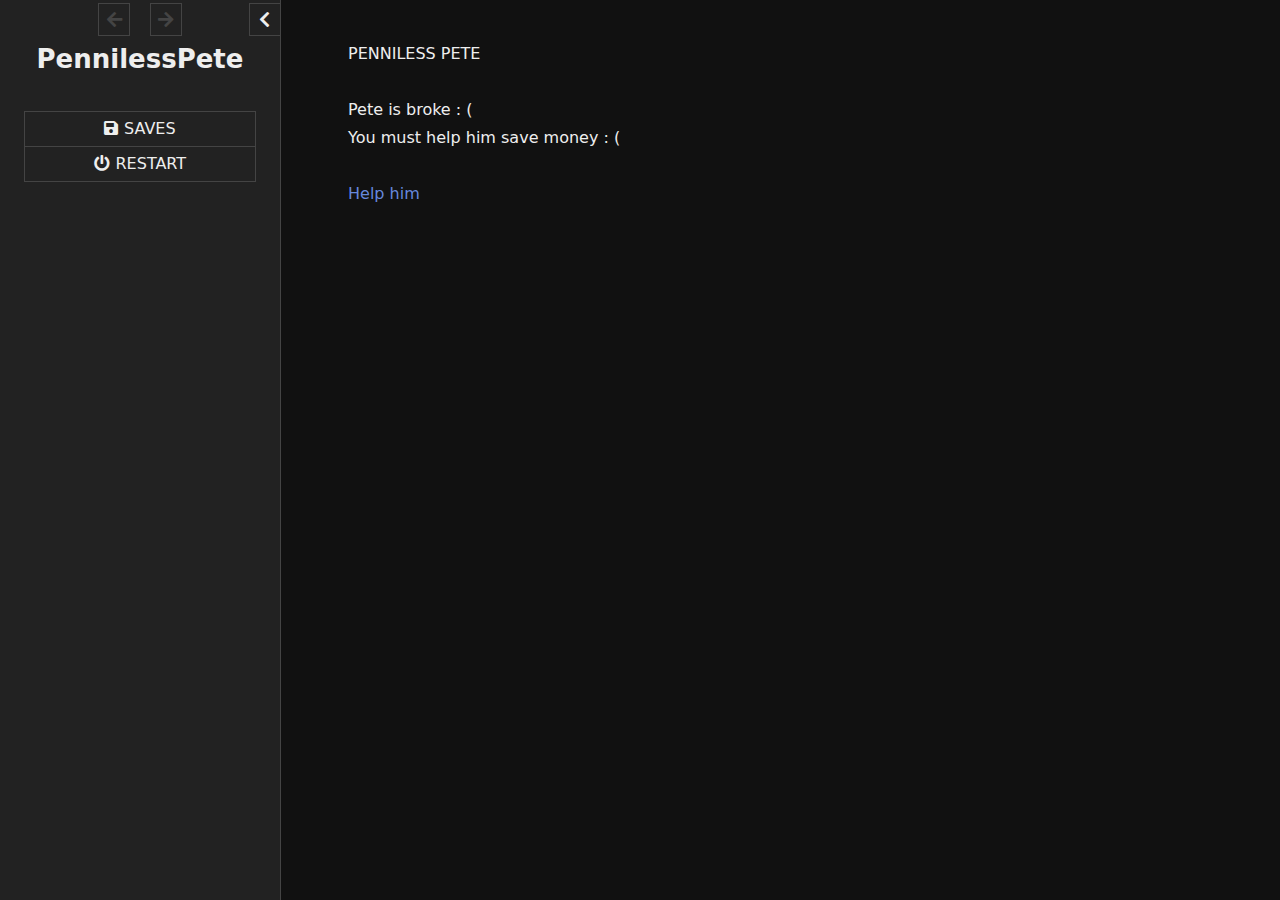
==== export/index.html @ d2a063ba "pete" ====
<!DOCTYPE html>
<html data-init="no-js">
<head>
<meta charset="UTF-8" />
<title>PennilessPete</title>
<meta name="viewport" content="width=device-width,initial-scale=1" />
<meta name="application-name" content="SugarCube" />
<meta name="version" content="2.37.3" />
<!--

SugarCube (v2.37.3): A free (gratis and libre) story format.

Copyright © 2013–2021 Thomas Michael Edwards <thomasmedwards@gmail.com>.
All rights reserved.

Redistribution and use in source and binary forms, with or without
modification, are permitted provided that the following conditions are met:

1. Redistributions of source code must retain the above copyright notice, this
   list of conditions and the following disclaimer.
2. Redistributions in binary form must reproduce the above copyright notice,
   this list of conditions and the following disclaimer in the documentation
   and/or other materials provided with the distribution.

THIS SOFTWARE IS PROVIDED BY THE COPYRIGHT HOLDERS AND CONTRIBUTORS "AS IS" AND
ANY EXPRESS OR IMPLIED WARRANTIES, INCLUDING, BUT NOT LIMITED TO, THE IMPLIED
WARRANTIES OF MERCHANTABILITY AND FITNESS FOR A PARTICULAR PURPOSE ARE
DISCLAIMED. IN NO EVENT SHALL THE COPYRIGHT OWNER OR CONTRIBUTORS BE LIABLE FOR
ANY DIRECT, INDIRECT, INCIDENTAL, SPECIAL, EXEMPLARY, OR CONSEQUENTIAL DAMAGES
(INCLUDING, BUT NOT LIMITED TO, PROCUREMENT OF SUBSTITUTE GOODS OR SERVICES;
LOSS OF USE, DATA, OR PROFITS; OR BUSINESS INTERRUPTION) HOWEVER CAUSED AND
ON ANY THEORY OF LIABILITY, WHETHER IN CONTRACT, STRICT LIABILITY, OR TORT
(INCLUDING NEGLIGENCE OR OTHERWISE) ARISING IN ANY WAY OUT OF THE USE OF THIS
SOFTWARE, EVEN IF ADVISED OF THE POSSIBILITY OF SUCH DAMAGE.

-->
<script id="script-libraries" type="text/javascript">
if(document.head&&document.addEventListener&&document.querySelector&&Object.create&&Object.freeze&&JSON){document.documentElement.setAttribute("data-init", "loading");
/*! @source http://purl.eligrey.com/github/classList.js/blob/1.2.20171210/classList.js */
"document"in self&&("classList"in document.createElement("_")&&(!document.createElementNS||"classList"in document.createElementNS("http://www.w3.org/2000/svg","g"))||!function(t){"use strict";if("Element"in t){var e="classList",n="prototype",i=t.Element[n],s=Object,r=String[n].trim||function(){return this.replace(/^\s+|\s+$/g,"")},o=Array[n].indexOf||function(t){for(var e=0,n=this.length;n>e;e++)if(e in this&&this[e]===t)return e;return-1},c=function(t,e){this.name=t,this.code=DOMException[t],this.message=e},a=function(t,e){if(""===e)throw new c("SYNTAX_ERR","The token must not be empty.");if(/\s/.test(e))throw new c("INVALID_CHARACTER_ERR","The token must not contain space characters.");return o.call(t,e)},l=function(t){for(var e=r.call(t.getAttribute("class")||""),n=e?e.split(/\s+/):[],i=0,s=n.length;s>i;i++)this.push(n[i]);this._updateClassName=function(){t.setAttribute("class",this.toString())}},u=l[n]=[],h=function(){return new l(this)};if(c[n]=Error[n],u.item=function(t){return this[t]||null},u.contains=function(t){return~a(this,t+"")},u.add=function(){var t,e=arguments,n=0,i=e.length,s=!1;do t=e[n]+"",~a(this,t)||(this.push(t),s=!0);while(++n<i);s&&this._updateClassName()},u.remove=function(){var t,e,n=arguments,i=0,s=n.length,r=!1;do for(t=n[i]+"",e=a(this,t);~e;)this.splice(e,1),r=!0,e=a(this,t);while(++i<s);r&&this._updateClassName()},u.toggle=function(t,e){var n=this.contains(t),i=n?e!==!0&&"remove":e!==!1&&"add";return i&&this[i](t),e===!0||e===!1?e:!n},u.replace=function(t,e){var n=a(t+"");~n&&(this.splice(n,1,e),this._updateClassName())},u.toString=function(){return this.join(" ")},s.defineProperty){var f={get:h,enumerable:!0,configurable:!0};try{s.defineProperty(i,e,f)}catch(p){void 0!==p.number&&-2146823252!==p.number||(f.enumerable=!1,s.defineProperty(i,e,f))}}else s[n].__defineGetter__&&i.__defineGetter__(e,h)}}(self),function(){"use strict";var t=document.createElement("_");if(t.classList.add("c1","c2"),!t.classList.contains("c2")){var e=function(t){var e=DOMTokenList.prototype[t];DOMTokenList.prototype[t]=function(t){var n,i=arguments.length;for(n=0;i>n;n++)t=arguments[n],e.call(this,t)}};e("add"),e("remove")}if(t.classList.toggle("c3",!1),t.classList.contains("c3")){var n=DOMTokenList.prototype.toggle;DOMTokenList.prototype.toggle=function(t,e){return 1 in arguments&&!this.contains(t)==!e?e:n.call(this,t)}}"replace"in document.createElement("_").classList||(DOMTokenList.prototype.replace=function(t,e){var n=this.toString().split(" "),i=n.indexOf(t+"");~i&&(n=n.slice(i),this.remove.apply(this,n),this.add(e),this.add.apply(this,n.slice(1)))}),t=null}());
/*!
 * https://github.com/es-shims/es5-shim
 * @license es5-shim Copyright 2009-2020 by contributors, MIT License
 * see https://github.com/es-shims/es5-shim/blob/v4.5.14/LICENSE
 */
(function(t,r){"use strict";if(typeof define==="function"&&define.amd){define(r)}else if(typeof exports==="object"){module.exports=r()}else{t.returnExports=r()}})(this,function(){var t=Array;var r=t.prototype;var e=Object;var n=e.prototype;var i=Function;var a=i.prototype;var o=String;var f=o.prototype;var u=Number;var l=u.prototype;var s=r.slice;var c=r.splice;var v=r.push;var h=r.unshift;var p=r.concat;var y=r.join;var d=a.call;var g=a.apply;var w=Math.max;var b=Math.min;var T=n.toString;var m=typeof Symbol==="function"&&typeof Symbol.toStringTag==="symbol";var D;var S=Function.prototype.toString,x=/^\s*class /,O=function isES6ClassFn(t){try{var r=S.call(t);var e=r.replace(/\/\/.*\n/g,"");var n=e.replace(/\/\*[.\s\S]*\*\//g,"");var i=n.replace(/\n/gm," ").replace(/ {2}/g," ");return x.test(i)}catch(a){return false}},E=function tryFunctionObject(t){try{if(O(t)){return false}S.call(t);return true}catch(r){return false}},j="[object Function]",I="[object GeneratorFunction]",D=function isCallable(t){if(!t){return false}if(typeof t!=="function"&&typeof t!=="object"){return false}if(m){return E(t)}if(O(t)){return false}var r=T.call(t);return r===j||r===I};var M;var U=RegExp.prototype.exec,$=function tryRegexExec(t){try{U.call(t);return true}catch(r){return false}},F="[object RegExp]";M=function isRegex(t){if(typeof t!=="object"){return false}return m?$(t):T.call(t)===F};var N;var C=String.prototype.valueOf,k=function tryStringObject(t){try{C.call(t);return true}catch(r){return false}},A="[object String]";N=function isString(t){if(typeof t==="string"){return true}if(typeof t!=="object"){return false}return m?k(t):T.call(t)===A};var R=e.defineProperty&&function(){try{var t={};e.defineProperty(t,"x",{enumerable:false,value:t});for(var r in t){return false}return t.x===t}catch(n){return false}}();var P=function(t){var r;if(R){r=function(t,r,n,i){if(!i&&r in t){return}e.defineProperty(t,r,{configurable:true,enumerable:false,writable:true,value:n})}}else{r=function(t,r,e,n){if(!n&&r in t){return}t[r]=e}}return function defineProperties(e,n,i){for(var a in n){if(t.call(n,a)){r(e,a,n[a],i)}}}}(n.hasOwnProperty);var J=function isPrimitive(t){var r=typeof t;return t===null||r!=="object"&&r!=="function"};var Y=u.isNaN||function isActualNaN(t){return t!==t};var z={ToInteger:function ToInteger(t){var r=+t;if(Y(r)){r=0}else if(r!==0&&r!==1/0&&r!==-(1/0)){r=(r>0||-1)*Math.floor(Math.abs(r))}return r},ToPrimitive:function ToPrimitive(t){var r,e,n;if(J(t)){return t}e=t.valueOf;if(D(e)){r=e.call(t);if(J(r)){return r}}n=t.toString;if(D(n)){r=n.call(t);if(J(r)){return r}}throw new TypeError},ToObject:function(t){if(t==null){throw new TypeError("can't convert "+t+" to object")}return e(t)},ToUint32:function ToUint32(t){return t>>>0}};var Z=function Empty(){};P(a,{bind:function bind(t){var r=this;if(!D(r)){throw new TypeError("Function.prototype.bind called on incompatible "+r)}var n=s.call(arguments,1);var a;var o=function(){if(this instanceof a){var i=g.call(r,this,p.call(n,s.call(arguments)));if(e(i)===i){return i}return this}else{return g.call(r,t,p.call(n,s.call(arguments)))}};var f=w(0,r.length-n.length);var u=[];for(var l=0;l<f;l++){v.call(u,"$"+l)}a=i("binder","return function ("+y.call(u,",")+"){ return binder.apply(this, arguments); }")(o);if(r.prototype){Z.prototype=r.prototype;a.prototype=new Z;Z.prototype=null}return a}});var G=d.bind(n.hasOwnProperty);var H=d.bind(n.toString);var W=d.bind(s);var B=g.bind(s);if(typeof document==="object"&&document&&document.documentElement){try{W(document.documentElement.childNodes)}catch(X){var L=W;var q=B;W=function arraySliceIE(t){var r=[];var e=t.length;while(e-- >0){r[e]=t[e]}return q(r,L(arguments,1))};B=function arraySliceApplyIE(t,r){return q(W(t),r)}}}var K=d.bind(f.slice);var Q=d.bind(f.split);var V=d.bind(f.indexOf);var _=d.bind(v);var tt=d.bind(n.propertyIsEnumerable);var rt=d.bind(r.sort);var et=t.isArray||function isArray(t){return H(t)==="[object Array]"};var nt=[].unshift(0)!==1;P(r,{unshift:function(){h.apply(this,arguments);return this.length}},nt);P(t,{isArray:et});var it=e("a");var at=it[0]!=="a"||!(0 in it);var ot=function properlyBoxed(t){var r=true;var e=true;var n=false;if(t){try{t.call("foo",function(t,e,n){if(typeof n!=="object"){r=false}});t.call([1],function(){"use strict";e=typeof this==="string"},"x")}catch(i){n=true}}return!!t&&!n&&r&&e};P(r,{forEach:function forEach(t){var r=z.ToObject(this);var e=at&&N(this)?Q(this,""):r;var n=-1;var i=z.ToUint32(e.length);var a;if(arguments.length>1){a=arguments[1]}if(!D(t)){throw new TypeError("Array.prototype.forEach callback must be a function")}while(++n<i){if(n in e){if(typeof a==="undefined"){t(e[n],n,r)}else{t.call(a,e[n],n,r)}}}}},!ot(r.forEach));P(r,{map:function map(r){var e=z.ToObject(this);var n=at&&N(this)?Q(this,""):e;var i=z.ToUint32(n.length);var a=t(i);var o;if(arguments.length>1){o=arguments[1]}if(!D(r)){throw new TypeError("Array.prototype.map callback must be a function")}for(var f=0;f<i;f++){if(f in n){if(typeof o==="undefined"){a[f]=r(n[f],f,e)}else{a[f]=r.call(o,n[f],f,e)}}}return a}},!ot(r.map));P(r,{filter:function filter(t){var r=z.ToObject(this);var e=at&&N(this)?Q(this,""):r;var n=z.ToUint32(e.length);var i=[];var a;var o;if(arguments.length>1){o=arguments[1]}if(!D(t)){throw new TypeError("Array.prototype.filter callback must be a function")}for(var f=0;f<n;f++){if(f in e){a=e[f];if(typeof o==="undefined"?t(a,f,r):t.call(o,a,f,r)){_(i,a)}}}return i}},!ot(r.filter));P(r,{every:function every(t){var r=z.ToObject(this);var e=at&&N(this)?Q(this,""):r;var n=z.ToUint32(e.length);var i;if(arguments.length>1){i=arguments[1]}if(!D(t)){throw new TypeError("Array.prototype.every callback must be a function")}for(var a=0;a<n;a++){if(a in e&&!(typeof i==="undefined"?t(e[a],a,r):t.call(i,e[a],a,r))){return false}}return true}},!ot(r.every));P(r,{some:function some(t){var r=z.ToObject(this);var e=at&&N(this)?Q(this,""):r;var n=z.ToUint32(e.length);var i;if(arguments.length>1){i=arguments[1]}if(!D(t)){throw new TypeError("Array.prototype.some callback must be a function")}for(var a=0;a<n;a++){if(a in e&&(typeof i==="undefined"?t(e[a],a,r):t.call(i,e[a],a,r))){return true}}return false}},!ot(r.some));var ft=false;if(r.reduce){ft=typeof r.reduce.call("es5",function(t,r,e,n){return n})==="object"}P(r,{reduce:function reduce(t){var r=z.ToObject(this);var e=at&&N(this)?Q(this,""):r;var n=z.ToUint32(e.length);if(!D(t)){throw new TypeError("Array.prototype.reduce callback must be a function")}if(n===0&&arguments.length===1){throw new TypeError("reduce of empty array with no initial value")}var i=0;var a;if(arguments.length>=2){a=arguments[1]}else{do{if(i in e){a=e[i++];break}if(++i>=n){throw new TypeError("reduce of empty array with no initial value")}}while(true)}for(;i<n;i++){if(i in e){a=t(a,e[i],i,r)}}return a}},!ft);var ut=false;if(r.reduceRight){ut=typeof r.reduceRight.call("es5",function(t,r,e,n){return n})==="object"}P(r,{reduceRight:function reduceRight(t){var r=z.ToObject(this);var e=at&&N(this)?Q(this,""):r;var n=z.ToUint32(e.length);if(!D(t)){throw new TypeError("Array.prototype.reduceRight callback must be a function")}if(n===0&&arguments.length===1){throw new TypeError("reduceRight of empty array with no initial value")}var i;var a=n-1;if(arguments.length>=2){i=arguments[1]}else{do{if(a in e){i=e[a--];break}if(--a<0){throw new TypeError("reduceRight of empty array with no initial value")}}while(true)}if(a<0){return i}do{if(a in e){i=t(i,e[a],a,r)}}while(a--);return i}},!ut);var lt=r.indexOf&&[0,1].indexOf(1,2)!==-1;P(r,{indexOf:function indexOf(t){var r=at&&N(this)?Q(this,""):z.ToObject(this);var e=z.ToUint32(r.length);if(e===0){return-1}var n=0;if(arguments.length>1){n=z.ToInteger(arguments[1])}n=n>=0?n:w(0,e+n);for(;n<e;n++){if(n in r&&r[n]===t){return n}}return-1}},lt);var st=r.lastIndexOf&&[0,1].lastIndexOf(0,-3)!==-1;P(r,{lastIndexOf:function lastIndexOf(t){var r=at&&N(this)?Q(this,""):z.ToObject(this);var e=z.ToUint32(r.length);if(e===0){return-1}var n=e-1;if(arguments.length>1){n=b(n,z.ToInteger(arguments[1]))}n=n>=0?n:e-Math.abs(n);for(;n>=0;n--){if(n in r&&t===r[n]){return n}}return-1}},st);var ct=function(){var t=[1,2];var r=t.splice();return t.length===2&&et(r)&&r.length===0}();P(r,{splice:function splice(t,r){if(arguments.length===0){return[]}else{return c.apply(this,arguments)}}},!ct);var vt=function(){var t={};r.splice.call(t,0,0,1);return t.length===1}();P(r,{splice:function splice(t,r){if(arguments.length===0){return[]}var e=arguments;this.length=w(z.ToInteger(this.length),0);if(arguments.length>0&&typeof r!=="number"){e=W(arguments);if(e.length<2){_(e,this.length-t)}else{e[1]=z.ToInteger(r)}}return c.apply(this,e)}},!vt);var ht=function(){var r=new t(1e5);r[8]="x";r.splice(1,1);return r.indexOf("x")===7}();var pt=function(){var t=256;var r=[];r[t]="a";r.splice(t+1,0,"b");return r[t]==="a"}();P(r,{splice:function splice(t,r){var e=z.ToObject(this);var n=[];var i=z.ToUint32(e.length);var a=z.ToInteger(t);var f=a<0?w(i+a,0):b(a,i);var u=arguments.length===0?0:arguments.length===1?i-f:b(w(z.ToInteger(r),0),i-f);var l=0;var s;while(l<u){s=o(f+l);if(G(e,s)){n[l]=e[s]}l+=1}var c=W(arguments,2);var v=c.length;var h;if(v<u){l=f;var p=i-u;while(l<p){s=o(l+u);h=o(l+v);if(G(e,s)){e[h]=e[s]}else{delete e[h]}l+=1}l=i;var y=i-u+v;while(l>y){delete e[l-1];l-=1}}else if(v>u){l=i-u;while(l>f){s=o(l+u-1);h=o(l+v-1);if(G(e,s)){e[h]=e[s]}else{delete e[h]}l-=1}}l=f;for(var d=0;d<c.length;++d){e[l]=c[d];l+=1}e.length=i-u+v;return n}},!ht||!pt);var yt=r.join;var dt;try{dt=Array.prototype.join.call("123",",")!=="1,2,3"}catch(X){dt=true}if(dt){P(r,{join:function join(t){var r=typeof t==="undefined"?",":t;return yt.call(N(this)?Q(this,""):this,r)}},dt)}var gt=[1,2].join(undefined)!=="1,2";if(gt){P(r,{join:function join(t){var r=typeof t==="undefined"?",":t;return yt.call(this,r)}},gt)}var wt=function push(t){var r=z.ToObject(this);var e=z.ToUint32(r.length);var n=0;while(n<arguments.length){r[e+n]=arguments[n];n+=1}r.length=e+n;return e+n};var bt=function(){var t={};var r=Array.prototype.push.call(t,undefined);return r!==1||t.length!==1||typeof t[0]!=="undefined"||!G(t,0)}();P(r,{push:function push(t){if(et(this)){return v.apply(this,arguments)}return wt.apply(this,arguments)}},bt);var Tt=function(){var t=[];var r=t.push(undefined);return r!==1||t.length!==1||typeof t[0]!=="undefined"||!G(t,0)}();P(r,{push:wt},Tt);P(r,{slice:function(t,r){var e=N(this)?Q(this,""):this;return B(e,arguments)}},at);var mt=function(){try{[1,2].sort(null)}catch(t){try{[1,2].sort({})}catch(r){return false}}return true}();var Dt=function(){try{[1,2].sort(/a/);return false}catch(t){}return true}();var St=function(){try{[1,2].sort(undefined);return true}catch(t){}return false}();P(r,{sort:function sort(t){if(typeof t==="undefined"){return rt(this)}if(!D(t)){throw new TypeError("Array.prototype.sort callback must be a function")}return rt(this,t)}},mt||!St||!Dt);var xt=!tt({toString:null},"toString");var Ot=tt(function(){},"prototype");var Et=!G("x","0");var jt=function(t){var r=t.constructor;return r&&r.prototype===t};var It={$applicationCache:true,$console:true,$external:true,$frame:true,$frameElement:true,$frames:true,$innerHeight:true,$innerWidth:true,$onmozfullscreenchange:true,$onmozfullscreenerror:true,$outerHeight:true,$outerWidth:true,$pageXOffset:true,$pageYOffset:true,$parent:true,$scrollLeft:true,$scrollTop:true,$scrollX:true,$scrollY:true,$self:true,$webkitIndexedDB:true,$webkitStorageInfo:true,$window:true,$width:true,$height:true,$top:true,$localStorage:true};var Mt=function(){if(typeof window==="undefined"){return false}for(var t in window){try{if(!It["$"+t]&&G(window,t)&&window[t]!==null&&typeof window[t]==="object"){jt(window[t])}}catch(r){return true}}return false}();var Ut=function(t){if(typeof window==="undefined"||!Mt){return jt(t)}try{return jt(t)}catch(r){return false}};var $t=["toString","toLocaleString","valueOf","hasOwnProperty","isPrototypeOf","propertyIsEnumerable","constructor"];var Ft=$t.length;var Nt=function isArguments(t){return H(t)==="[object Arguments]"};var Ct=function isArguments(t){return t!==null&&typeof t==="object"&&typeof t.length==="number"&&t.length>=0&&!et(t)&&D(t.callee)};var kt=Nt(arguments)?Nt:Ct;P(e,{keys:function keys(t){var r=D(t);var e=kt(t);var n=t!==null&&typeof t==="object";var i=n&&N(t);if(!n&&!r&&!e){throw new TypeError("Object.keys called on a non-object")}var a=[];var f=Ot&&r;if(i&&Et||e){for(var u=0;u<t.length;++u){_(a,o(u))}}if(!e){for(var l in t){if(!(f&&l==="prototype")&&G(t,l)){_(a,o(l))}}}if(xt){var s=Ut(t);for(var c=0;c<Ft;c++){var v=$t[c];if(!(s&&v==="constructor")&&G(t,v)){_(a,v)}}}return a}});var At=e.keys&&function(){return e.keys(arguments).length===2}(1,2);var Rt=e.keys&&function(){var t=e.keys(arguments);return arguments.length!==1||t.length!==1||t[0]!==1}(1);var Pt=e.keys;P(e,{keys:function keys(t){if(kt(t)){return Pt(W(t))}else{return Pt(t)}}},!At||Rt);var Jt=new Date(-0xc782b5b342b24).getUTCMonth()!==0;var Yt=new Date(-0x55d318d56a724);var zt=new Date(14496624e5);var Zt=Yt.toUTCString()!=="Mon, 01 Jan -45875 11:59:59 GMT";var Gt;var Ht;var Wt=Yt.getTimezoneOffset();if(Wt<-720){Gt=Yt.toDateString()!=="Tue Jan 02 -45875";Ht=!/^Thu Dec 10 2015 \d\d:\d\d:\d\d GMT[-+]\d\d\d\d(?: |$)/.test(String(zt))}else{Gt=Yt.toDateString()!=="Mon Jan 01 -45875";Ht=!/^Wed Dec 09 2015 \d\d:\d\d:\d\d GMT[-+]\d\d\d\d(?: |$)/.test(String(zt))}var Bt=d.bind(Date.prototype.getFullYear);var Xt=d.bind(Date.prototype.getMonth);var Lt=d.bind(Date.prototype.getDate);var qt=d.bind(Date.prototype.getUTCFullYear);var Kt=d.bind(Date.prototype.getUTCMonth);var Qt=d.bind(Date.prototype.getUTCDate);var Vt=d.bind(Date.prototype.getUTCDay);var _t=d.bind(Date.prototype.getUTCHours);var tr=d.bind(Date.prototype.getUTCMinutes);var rr=d.bind(Date.prototype.getUTCSeconds);var er=d.bind(Date.prototype.getUTCMilliseconds);var nr=["Sun","Mon","Tue","Wed","Thu","Fri","Sat"];var ir=["Jan","Feb","Mar","Apr","May","Jun","Jul","Aug","Sep","Oct","Nov","Dec"];var ar=function daysInMonth(t,r){return Lt(new Date(r,t,0))};P(Date.prototype,{getFullYear:function getFullYear(){if(!this||!(this instanceof Date)){throw new TypeError("this is not a Date object.")}var t=Bt(this);if(t<0&&Xt(this)>11){return t+1}return t},getMonth:function getMonth(){if(!this||!(this instanceof Date)){throw new TypeError("this is not a Date object.")}var t=Bt(this);var r=Xt(this);if(t<0&&r>11){return 0}return r},getDate:function getDate(){if(!this||!(this instanceof Date)){throw new TypeError("this is not a Date object.")}var t=Bt(this);var r=Xt(this);var e=Lt(this);if(t<0&&r>11){if(r===12){return e}var n=ar(0,t+1);return n-e+1}return e},getUTCFullYear:function getUTCFullYear(){if(!this||!(this instanceof Date)){throw new TypeError("this is not a Date object.")}var t=qt(this);if(t<0&&Kt(this)>11){return t+1}return t},getUTCMonth:function getUTCMonth(){if(!this||!(this instanceof Date)){throw new TypeError("this is not a Date object.")}var t=qt(this);var r=Kt(this);if(t<0&&r>11){return 0}return r},getUTCDate:function getUTCDate(){if(!this||!(this instanceof Date)){throw new TypeError("this is not a Date object.")}var t=qt(this);var r=Kt(this);var e=Qt(this);if(t<0&&r>11){if(r===12){return e}var n=ar(0,t+1);return n-e+1}return e}},Jt);P(Date.prototype,{toUTCString:function toUTCString(){if(!this||!(this instanceof Date)){throw new TypeError("this is not a Date object.")}var t=Vt(this);var r=Qt(this);var e=Kt(this);var n=qt(this);var i=_t(this);var a=tr(this);var o=rr(this);return nr[t]+", "+(r<10?"0"+r:r)+" "+ir[e]+" "+n+" "+(i<10?"0"+i:i)+":"+(a<10?"0"+a:a)+":"+(o<10?"0"+o:o)+" GMT"}},Jt||Zt);P(Date.prototype,{toDateString:function toDateString(){if(!this||!(this instanceof Date)){throw new TypeError("this is not a Date object.")}var t=this.getDay();var r=this.getDate();var e=this.getMonth();var n=this.getFullYear();return nr[t]+" "+ir[e]+" "+(r<10?"0"+r:r)+" "+n}},Jt||Gt);if(Jt||Ht){Date.prototype.toString=function toString(){if(!this||!(this instanceof Date)){throw new TypeError("this is not a Date object.")}var t=this.getDay();var r=this.getDate();var e=this.getMonth();var n=this.getFullYear();var i=this.getHours();var a=this.getMinutes();var o=this.getSeconds();var f=this.getTimezoneOffset();var u=Math.floor(Math.abs(f)/60);var l=Math.floor(Math.abs(f)%60);return nr[t]+" "+ir[e]+" "+(r<10?"0"+r:r)+" "+n+" "+(i<10?"0"+i:i)+":"+(a<10?"0"+a:a)+":"+(o<10?"0"+o:o)+" GMT"+(f>0?"-":"+")+(u<10?"0"+u:u)+(l<10?"0"+l:l)};if(R){e.defineProperty(Date.prototype,"toString",{configurable:true,enumerable:false,writable:true})}}var or=-621987552e5;var fr="-000001";var ur=Date.prototype.toISOString&&new Date(or).toISOString().indexOf(fr)===-1;var lr=Date.prototype.toISOString&&new Date(-1).toISOString()!=="1969-12-31T23:59:59.999Z";var sr=d.bind(Date.prototype.getTime);P(Date.prototype,{toISOString:function toISOString(){if(!isFinite(this)||!isFinite(sr(this))){throw new RangeError("Date.prototype.toISOString called on non-finite value.")}var t=qt(this);var r=Kt(this);t+=Math.floor(r/12);r=(r%12+12)%12;var e=[r+1,Qt(this),_t(this),tr(this),rr(this)];t=(t<0?"-":t>9999?"+":"")+K("00000"+Math.abs(t),0<=t&&t<=9999?-4:-6);for(var n=0;n<e.length;++n){e[n]=K("00"+e[n],-2)}return t+"-"+W(e,0,2).join("-")+"T"+W(e,2).join(":")+"."+K("000"+er(this),-3)+"Z"}},ur||lr);var cr=function(){try{return Date.prototype.toJSON&&new Date(NaN).toJSON()===null&&new Date(or).toJSON().indexOf(fr)!==-1&&Date.prototype.toJSON.call({toISOString:function(){return true}})}catch(t){return false}}();if(!cr){Date.prototype.toJSON=function toJSON(t){var r=e(this);var n=z.ToPrimitive(r);if(typeof n==="number"&&!isFinite(n)){return null}var i=r.toISOString;if(!D(i)){throw new TypeError("toISOString property is not callable")}return i.call(r)}}var vr=Date.parse("+033658-09-27T01:46:40.000Z")===1e15;var hr=!isNaN(Date.parse("2012-04-04T24:00:00.500Z"))||!isNaN(Date.parse("2012-11-31T23:59:59.000Z"))||!isNaN(Date.parse("2012-12-31T23:59:60.000Z"));var pr=isNaN(Date.parse("2000-01-01T00:00:00.000Z"));if(pr||hr||!vr){var yr=Math.pow(2,31)-1;var dr=Y(new Date(1970,0,1,0,0,0,yr+1).getTime());Date=function(t){var r=function Date(e,n,i,a,f,u,l){var s=arguments.length;var c;if(this instanceof t){var v=u;var h=l;if(dr&&s>=7&&l>yr){var p=Math.floor(l/yr)*yr;var y=Math.floor(p/1e3);v+=y;h-=y*1e3}c=s===1&&o(e)===e?new t(r.parse(e)):s>=7?new t(e,n,i,a,f,v,h):s>=6?new t(e,n,i,a,f,v):s>=5?new t(e,n,i,a,f):s>=4?new t(e,n,i,a):s>=3?new t(e,n,i):s>=2?new t(e,n):s>=1?new t(e instanceof t?+e:e):new t}else{c=t.apply(this,arguments)}if(!J(c)){P(c,{constructor:r},true)}return c};var e=new RegExp("^"+"(\\d{4}|[+-]\\d{6})"+"(?:-(\\d{2})"+"(?:-(\\d{2})"+"(?:"+"T(\\d{2})"+":(\\d{2})"+"(?:"+":(\\d{2})"+"(?:(\\.\\d{1,}))?"+")?"+"("+"Z|"+"(?:"+"([-+])"+"(\\d{2})"+":(\\d{2})"+")"+")?)?)?)?"+"$");var n=[0,31,59,90,120,151,181,212,243,273,304,334,365];var i=function dayFromMonth(t,r){var e=r>1?1:0;return n[r]+Math.floor((t-1969+e)/4)-Math.floor((t-1901+e)/100)+Math.floor((t-1601+e)/400)+365*(t-1970)};var a=function toUTC(r){var e=0;var n=r;if(dr&&n>yr){var i=Math.floor(n/yr)*yr;var a=Math.floor(i/1e3);e+=a;n-=a*1e3}return u(new t(1970,0,1,0,0,e,n))};for(var f in t){if(G(t,f)){r[f]=t[f]}}P(r,{now:t.now,UTC:t.UTC},true);r.prototype=t.prototype;P(r.prototype,{constructor:r},true);var l=function parse(r){var n=e.exec(r);if(n){var o=u(n[1]),f=u(n[2]||1)-1,l=u(n[3]||1)-1,s=u(n[4]||0),c=u(n[5]||0),v=u(n[6]||0),h=Math.floor(u(n[7]||0)*1e3),p=Boolean(n[4]&&!n[8]),y=n[9]==="-"?1:-1,d=u(n[10]||0),g=u(n[11]||0),w;var b=c>0||v>0||h>0;if(s<(b?24:25)&&c<60&&v<60&&h<1e3&&f>-1&&f<12&&d<24&&g<60&&l>-1&&l<i(o,f+1)-i(o,f)){w=((i(o,f)+l)*24+s+d*y)*60;w=((w+c+g*y)*60+v)*1e3+h;if(p){w=a(w)}if(-864e13<=w&&w<=864e13){return w}}return NaN}return t.parse.apply(this,arguments)};P(r,{parse:l});return r}(Date)}if(!Date.now){Date.now=function now(){return(new Date).getTime()}}var gr=l.toFixed&&(8e-5.toFixed(3)!=="0.000"||.9.toFixed(0)!=="1"||1.255.toFixed(2)!=="1.25"||(1000000000000000128).toFixed(0)!=="1000000000000000128");var wr={base:1e7,size:6,data:[0,0,0,0,0,0],multiply:function multiply(t,r){var e=-1;var n=r;while(++e<wr.size){n+=t*wr.data[e];wr.data[e]=n%wr.base;n=Math.floor(n/wr.base)}},divide:function divide(t){var r=wr.size;var e=0;while(--r>=0){e+=wr.data[r];wr.data[r]=Math.floor(e/t);e=e%t*wr.base}},numToString:function numToString(){var t=wr.size;var r="";while(--t>=0){if(r!==""||t===0||wr.data[t]!==0){var e=o(wr.data[t]);if(r===""){r=e}else{r+=K("0000000",0,7-e.length)+e}}}return r},pow:function pow(t,r,e){return r===0?e:r%2===1?pow(t,r-1,e*t):pow(t*t,r/2,e)},log:function log(t){var r=0;var e=t;while(e>=4096){r+=12;e/=4096}while(e>=2){r+=1;e/=2}return r}};var br=function toFixed(t){var r,e,n,i,a,f,l,s;r=u(t);r=Y(r)?0:Math.floor(r);if(r<0||r>20){throw new RangeError("Number.toFixed called with invalid number of decimals")}e=u(this);if(Y(e)){return"NaN"}if(e<=-1e21||e>=1e21){return o(e)}n="";if(e<0){n="-";e=-e}i="0";if(e>1e-21){a=wr.log(e*wr.pow(2,69,1))-69;f=a<0?e*wr.pow(2,-a,1):e/wr.pow(2,a,1);f*=4503599627370496;a=52-a;if(a>0){wr.multiply(0,f);l=r;while(l>=7){wr.multiply(1e7,0);l-=7}wr.multiply(wr.pow(10,l,1),0);l=a-1;while(l>=23){wr.divide(1<<23);l-=23}wr.divide(1<<l);wr.multiply(1,1);wr.divide(2);i=wr.numToString()}else{wr.multiply(0,f);wr.multiply(1<<-a,0);i=wr.numToString()+K("0.00000000000000000000",2,2+r)}}if(r>0){s=i.length;if(s<=r){i=n+K("0.0000000000000000000",0,r-s+2)+i}else{i=n+K(i,0,s-r)+"."+K(i,s-r)}}else{i=n+i}return i};P(l,{toFixed:br},gr);var Tr=function(){try{return 1..toPrecision(undefined)==="1"}catch(t){return true}}();var mr=l.toPrecision;P(l,{toPrecision:function toPrecision(t){return typeof t==="undefined"?mr.call(this):mr.call(this,t)}},Tr);if("ab".split(/(?:ab)*/).length!==2||".".split(/(.?)(.?)/).length!==4||"tesst".split(/(s)*/)[1]==="t"||"test".split(/(?:)/,-1).length!==4||"".split(/.?/).length||".".split(/()()/).length>1){(function(){var t=typeof/()??/.exec("")[1]==="undefined";var r=Math.pow(2,32)-1;f.split=function(e,n){var i=String(this);if(typeof e==="undefined"&&n===0){return[]}if(!M(e)){return Q(this,e,n)}var a=[];var o=(e.ignoreCase?"i":"")+(e.multiline?"m":"")+(e.unicode?"u":"")+(e.sticky?"y":""),f=0,u,l,s,c;var h=new RegExp(e.source,o+"g");if(!t){u=new RegExp("^"+h.source+"$(?!\\s)",o)}var p=typeof n==="undefined"?r:z.ToUint32(n);l=h.exec(i);while(l){s=l.index+l[0].length;if(s>f){_(a,K(i,f,l.index));if(!t&&l.length>1){l[0].replace(u,function(){for(var t=1;t<arguments.length-2;t++){if(typeof arguments[t]==="undefined"){l[t]=void 0}}})}if(l.length>1&&l.index<i.length){v.apply(a,W(l,1))}c=l[0].length;f=s;if(a.length>=p){break}}if(h.lastIndex===l.index){h.lastIndex++}l=h.exec(i)}if(f===i.length){if(c||!h.test("")){_(a,"")}}else{_(a,K(i,f))}return a.length>p?W(a,0,p):a}})()}else if("0".split(void 0,0).length){f.split=function split(t,r){if(typeof t==="undefined"&&r===0){return[]}return Q(this,t,r)}}var Dr=f.replace;var Sr=function(){var t=[];"x".replace(/x(.)?/g,function(r,e){_(t,e)});return t.length===1&&typeof t[0]==="undefined"}();if(!Sr){f.replace=function replace(t,r){var e=D(r);var n=M(t)&&/\)[*?]/.test(t.source);if(!e||!n){return Dr.call(this,t,r)}else{var i=function(e){var n=arguments.length;var i=t.lastIndex;t.lastIndex=0;var a=t.exec(e)||[];t.lastIndex=i;_(a,arguments[n-2],arguments[n-1]);return r.apply(this,a)};return Dr.call(this,t,i)}}}var xr=f.substr;var Or="".substr&&"0b".substr(-1)!=="b";P(f,{substr:function substr(t,r){var e=t;if(t<0){e=w(this.length+t,0)}return xr.call(this,e,r)}},Or);var Er="\t\n\x0B\f\r \xa0\u1680\u2000\u2001\u2002\u2003"+"\u2004\u2005\u2006\u2007\u2008\u2009\u200a\u202f\u205f\u3000\u2028"+"\u2029\ufeff";var jr="\u200b";var Ir="["+Er+"]";var Mr=new RegExp("^"+Ir+Ir+"*");var Ur=new RegExp(Ir+Ir+"*$");var $r=f.trim&&(Er.trim()||!jr.trim());P(f,{trim:function trim(){if(typeof this==="undefined"||this===null){throw new TypeError("can't convert "+this+" to object")}return o(this).replace(Mr,"").replace(Ur,"")}},$r);var Fr=d.bind(String.prototype.trim);var Nr=f.lastIndexOf&&"abc\u3042\u3044".lastIndexOf("\u3042\u3044",2)!==-1;P(f,{lastIndexOf:function lastIndexOf(t){if(typeof this==="undefined"||this===null){throw new TypeError("can't convert "+this+" to object")}var r=o(this);var e=o(t);var n=arguments.length>1?u(arguments[1]):NaN;var i=Y(n)?Infinity:z.ToInteger(n);var a=b(w(i,0),r.length);var f=e.length;var l=a+f;while(l>0){l=w(0,l-f);var s=V(K(r,l,a+f),e);if(s!==-1){return l+s}}return-1}},Nr);var Cr=f.lastIndexOf;P(f,{lastIndexOf:function lastIndexOf(t){return Cr.apply(this,arguments)}},f.lastIndexOf.length!==1);if(parseInt(Er+"08")!==8||parseInt(Er+"0x16")!==22){parseInt=function(t){var r=/^[-+]?0[xX]/;return function parseInt(e,n){if(typeof e==="symbol"){""+e}var i=Fr(String(e));var a=u(n)||(r.test(i)?16:10);return t(i,a)}}(parseInt)}if(1/parseFloat("-0")!==-Infinity){parseFloat=function(t){return function parseFloat(r){var e=Fr(String(r));var n=t(e);return n===0&&K(e,0,1)==="-"?-0:n}}(parseFloat)}if(String(new RangeError("test"))!=="RangeError: test"){var kr=function toString(){if(typeof this==="undefined"||this===null){throw new TypeError("can't convert "+this+" to object")}var t=this.name;if(typeof t==="undefined"){t="Error"}else if(typeof t!=="string"){t=o(t)}var r=this.message;if(typeof r==="undefined"){r=""}else if(typeof r!=="string"){r=o(r)}if(!t){return r}if(!r){return t}return t+": "+r};Error.prototype.toString=kr}if(R){var Ar=function(t,r){if(tt(t,r)){var e=Object.getOwnPropertyDescriptor(t,r);if(e.configurable){e.enumerable=false;Object.defineProperty(t,r,e)}}};Ar(Error.prototype,"message");if(Error.prototype.message!==""){Error.prototype.message=""}Ar(Error.prototype,"name")}if(String(/a/gim)!=="/a/gim"){var Rr=function toString(){var t="/"+this.source+"/";if(this.global){t+="g"}if(this.ignoreCase){t+="i"}if(this.multiline){t+="m"}return t};RegExp.prototype.toString=Rr}});
/*!
 * https://github.com/paulmillr/es6-shim
 * @license es6-shim Copyright 2013-2016 by Paul Miller (http://paulmillr.com)
 *   and contributors,  MIT License
 * es6-shim: v0.35.4
 * see https://github.com/paulmillr/es6-shim/blob/0.35.4/LICENSE
 * Details and documentation:
 * https://github.com/paulmillr/es6-shim/
 */
(function(e,t){if(typeof define==="function"&&define.amd){define(t)}else if(typeof exports==="object"){module.exports=t()}else{e.returnExports=t()}})(this,function(){"use strict";var e=Function.call.bind(Function.apply);var t=Function.call.bind(Function.call);var r=Array.isArray;var n=Object.keys;var o=function notThunker(t){return function notThunk(){return!e(t,this,arguments)}};var i=function(e){try{e();return false}catch(t){return true}};var a=function valueOrFalseIfThrows(e){try{return e()}catch(t){return false}};var u=o(i);var f=function(){return!i(function(){return Object.defineProperty({},"x",{get:function(){}})})};var s=!!Object.defineProperty&&f();var c=function foo(){}.name==="foo";var l=Function.call.bind(Array.prototype.forEach);var p=Function.call.bind(Array.prototype.reduce);var v=Function.call.bind(Array.prototype.filter);var y=Function.call.bind(Array.prototype.some);var h=function(e,t,r,n){if(!n&&t in e){return}if(s){Object.defineProperty(e,t,{configurable:true,enumerable:false,writable:true,value:r})}else{e[t]=r}};var b=function(e,t,r){l(n(t),function(n){var o=t[n];h(e,n,o,!!r)})};var g=Function.call.bind(Object.prototype.toString);var d=typeof/abc/==="function"?function IsCallableSlow(e){return typeof e==="function"&&g(e)==="[object Function]"}:function IsCallableFast(e){return typeof e==="function"};var m={getter:function(e,t,r){if(!s){throw new TypeError("getters require true ES5 support")}Object.defineProperty(e,t,{configurable:true,enumerable:false,get:r})},proxy:function(e,t,r){if(!s){throw new TypeError("getters require true ES5 support")}var n=Object.getOwnPropertyDescriptor(e,t);Object.defineProperty(r,t,{configurable:n.configurable,enumerable:n.enumerable,get:function getKey(){return e[t]},set:function setKey(r){e[t]=r}})},redefine:function(e,t,r){if(s){var n=Object.getOwnPropertyDescriptor(e,t);n.value=r;Object.defineProperty(e,t,n)}else{e[t]=r}},defineByDescriptor:function(e,t,r){if(s){Object.defineProperty(e,t,r)}else if("value"in r){e[t]=r.value}},preserveToString:function(e,t){if(t&&d(t.toString)){h(e,"toString",t.toString.bind(t),true)}}};var O=Object.create||function(e,t){var r=function Prototype(){};r.prototype=e;var o=new r;if(typeof t!=="undefined"){n(t).forEach(function(e){m.defineByDescriptor(o,e,t[e])})}return o};var w=function(e,t){if(!Object.setPrototypeOf){return false}return a(function(){var r=function Subclass(t){var r=new e(t);Object.setPrototypeOf(r,Subclass.prototype);return r};Object.setPrototypeOf(r,e);r.prototype=O(e.prototype,{constructor:{value:r}});return t(r)})};var j=function(){if(typeof self!=="undefined"){return self}if(typeof window!=="undefined"){return window}if(typeof global!=="undefined"){return global}throw new Error("unable to locate global object")};var S=j();var T=S.isFinite;var I=Function.call.bind(String.prototype.indexOf);var E=Function.apply.bind(Array.prototype.indexOf);var P=Function.call.bind(Array.prototype.concat);var C=Function.call.bind(String.prototype.slice);var M=Function.call.bind(Array.prototype.push);var x=Function.apply.bind(Array.prototype.push);var N=Function.call.bind(Array.prototype.shift);var A=Math.max;var R=Math.min;var _=Math.floor;var k=Math.abs;var L=Math.exp;var F=Math.log;var D=Math.sqrt;var z=Function.call.bind(Object.prototype.hasOwnProperty);var q;var W=function(){};var G=S.Map;var H=G&&G.prototype["delete"];var V=G&&G.prototype.get;var B=G&&G.prototype.has;var U=G&&G.prototype.set;var $=S.Symbol||{};var J=$.species||"@@species";var X=Number.isNaN||function isNaN(e){return e!==e};var K=Number.isFinite||function isFinite(e){return typeof e==="number"&&T(e)};var Z=d(Math.sign)?Math.sign:function sign(e){var t=Number(e);if(t===0){return t}if(X(t)){return t}return t<0?-1:1};var Y=function log1p(e){var t=Number(e);if(t<-1||X(t)){return NaN}if(t===0||t===Infinity){return t}if(t===-1){return-Infinity}return 1+t-1===0?t:t*(F(1+t)/(1+t-1))};var Q=function isArguments(e){return g(e)==="[object Arguments]"};var ee=function isArguments(e){return e!==null&&typeof e==="object"&&typeof e.length==="number"&&e.length>=0&&g(e)!=="[object Array]"&&g(e.callee)==="[object Function]"};var te=Q(arguments)?Q:ee;var re={primitive:function(e){return e===null||typeof e!=="function"&&typeof e!=="object"},string:function(e){return g(e)==="[object String]"},regex:function(e){return g(e)==="[object RegExp]"},symbol:function(e){return typeof S.Symbol==="function"&&typeof e==="symbol"}};var ne=function overrideNative(e,t,r){var n=e[t];h(e,t,r,true);m.preserveToString(e[t],n)};var oe=typeof $==="function"&&typeof $["for"]==="function"&&re.symbol($());var ie=re.symbol($.iterator)?$.iterator:"_es6-shim iterator_";if(S.Set&&typeof(new S.Set)["@@iterator"]==="function"){ie="@@iterator"}if(!S.Reflect){h(S,"Reflect",{},true)}var ae=S.Reflect;var ue=String;var fe=typeof document==="undefined"||!document?null:document.all;var se=fe==null?function isNullOrUndefined(e){return e==null}:function isNullOrUndefinedAndNotDocumentAll(e){return e==null&&e!==fe};var ce={Call:function Call(t,r){var n=arguments.length>2?arguments[2]:[];if(!ce.IsCallable(t)){throw new TypeError(t+" is not a function")}return e(t,r,n)},RequireObjectCoercible:function(e,t){if(se(e)){throw new TypeError(t||"Cannot call method on "+e)}return e},TypeIsObject:function(e){if(e===void 0||e===null||e===true||e===false){return false}return typeof e==="function"||typeof e==="object"||e===fe},ToObject:function(e,t){return Object(ce.RequireObjectCoercible(e,t))},IsCallable:d,IsConstructor:function(e){return ce.IsCallable(e)},ToInt32:function(e){return ce.ToNumber(e)>>0},ToUint32:function(e){return ce.ToNumber(e)>>>0},ToNumber:function(e){if(g(e)==="[object Symbol]"){throw new TypeError("Cannot convert a Symbol value to a number")}return+e},ToInteger:function(e){var t=ce.ToNumber(e);if(X(t)){return 0}if(t===0||!K(t)){return t}return(t>0?1:-1)*_(k(t))},ToLength:function(e){var t=ce.ToInteger(e);if(t<=0){return 0}if(t>Number.MAX_SAFE_INTEGER){return Number.MAX_SAFE_INTEGER}return t},SameValue:function(e,t){if(e===t){if(e===0){return 1/e===1/t}return true}return X(e)&&X(t)},SameValueZero:function(e,t){return e===t||X(e)&&X(t)},IsIterable:function(e){return ce.TypeIsObject(e)&&(typeof e[ie]!=="undefined"||te(e))},GetIterator:function(e){if(te(e)){return new q(e,"value")}var t=ce.GetMethod(e,ie);if(!ce.IsCallable(t)){throw new TypeError("value is not an iterable")}var r=ce.Call(t,e);if(!ce.TypeIsObject(r)){throw new TypeError("bad iterator")}return r},GetMethod:function(e,t){var r=ce.ToObject(e)[t];if(se(r)){return void 0}if(!ce.IsCallable(r)){throw new TypeError("Method not callable: "+t)}return r},IteratorComplete:function(e){return!!e.done},IteratorClose:function(e,t){var r=ce.GetMethod(e,"return");if(r===void 0){return}var n,o;try{n=ce.Call(r,e)}catch(i){o=i}if(t){return}if(o){throw o}if(!ce.TypeIsObject(n)){throw new TypeError("Iterator's return method returned a non-object.")}},IteratorNext:function(e){var t=arguments.length>1?e.next(arguments[1]):e.next();if(!ce.TypeIsObject(t)){throw new TypeError("bad iterator")}return t},IteratorStep:function(e){var t=ce.IteratorNext(e);var r=ce.IteratorComplete(t);return r?false:t},Construct:function(e,t,r,n){var o=typeof r==="undefined"?e:r;if(!n&&ae.construct){return ae.construct(e,t,o)}var i=o.prototype;if(!ce.TypeIsObject(i)){i=Object.prototype}var a=O(i);var u=ce.Call(e,a,t);return ce.TypeIsObject(u)?u:a},SpeciesConstructor:function(e,t){var r=e.constructor;if(r===void 0){return t}if(!ce.TypeIsObject(r)){throw new TypeError("Bad constructor")}var n=r[J];if(se(n)){return t}if(!ce.IsConstructor(n)){throw new TypeError("Bad @@species")}return n},CreateHTML:function(e,t,r,n){var o=ce.ToString(e);var i="<"+t;if(r!==""){var a=ce.ToString(n);var u=a.replace(/"/g,"&quot;");i+=" "+r+'="'+u+'"'}var f=i+">";var s=f+o;return s+"</"+t+">"},IsRegExp:function IsRegExp(e){if(!ce.TypeIsObject(e)){return false}var t=e[$.match];if(typeof t!=="undefined"){return!!t}return re.regex(e)},ToString:function ToString(e){return ue(e)}};if(s&&oe){var le=function defineWellKnownSymbol(e){if(re.symbol($[e])){return $[e]}var t=$["for"]("Symbol."+e);Object.defineProperty($,e,{configurable:false,enumerable:false,writable:false,value:t});return t};if(!re.symbol($.search)){var pe=le("search");var ve=String.prototype.search;h(RegExp.prototype,pe,function search(e){return ce.Call(ve,e,[this])});var ye=function search(e){var t=ce.RequireObjectCoercible(this);if(!se(e)){var r=ce.GetMethod(e,pe);if(typeof r!=="undefined"){return ce.Call(r,e,[t])}}return ce.Call(ve,t,[ce.ToString(e)])};ne(String.prototype,"search",ye)}if(!re.symbol($.replace)){var he=le("replace");var be=String.prototype.replace;h(RegExp.prototype,he,function replace(e,t){return ce.Call(be,e,[this,t])});var ge=function replace(e,t){var r=ce.RequireObjectCoercible(this);if(!se(e)){var n=ce.GetMethod(e,he);if(typeof n!=="undefined"){return ce.Call(n,e,[r,t])}}return ce.Call(be,r,[ce.ToString(e),t])};ne(String.prototype,"replace",ge)}if(!re.symbol($.split)){var de=le("split");var me=String.prototype.split;h(RegExp.prototype,de,function split(e,t){return ce.Call(me,e,[this,t])});var Oe=function split(e,t){var r=ce.RequireObjectCoercible(this);if(!se(e)){var n=ce.GetMethod(e,de);if(typeof n!=="undefined"){return ce.Call(n,e,[r,t])}}return ce.Call(me,r,[ce.ToString(e),t])};ne(String.prototype,"split",Oe)}var we=re.symbol($.match);var je=we&&function(){var e={};e[$.match]=function(){return 42};return"a".match(e)!==42}();if(!we||je){var Se=le("match");var Te=String.prototype.match;h(RegExp.prototype,Se,function match(e){return ce.Call(Te,e,[this])});var Ie=function match(e){var t=ce.RequireObjectCoercible(this);if(!se(e)){var r=ce.GetMethod(e,Se);if(typeof r!=="undefined"){return ce.Call(r,e,[t])}}return ce.Call(Te,t,[ce.ToString(e)])};ne(String.prototype,"match",Ie)}}var Ee=function wrapConstructor(e,t,r){m.preserveToString(t,e);if(Object.setPrototypeOf){Object.setPrototypeOf(e,t)}if(s){l(Object.getOwnPropertyNames(e),function(n){if(n in W||r[n]){return}m.proxy(e,n,t)})}else{l(Object.keys(e),function(n){if(n in W||r[n]){return}t[n]=e[n]})}t.prototype=e.prototype;m.redefine(e.prototype,"constructor",t)};var Pe=function(){return this};var Ce=function(e){if(s&&!z(e,J)){m.getter(e,J,Pe)}};var Me=function(e,t){var r=t||function iterator(){return this};h(e,ie,r);if(!e[ie]&&re.symbol(ie)){e[ie]=r}};var xe=function createDataProperty(e,t,r){if(s){Object.defineProperty(e,t,{configurable:true,enumerable:true,writable:true,value:r})}else{e[t]=r}};var Ne=function createDataPropertyOrThrow(e,t,r){xe(e,t,r);if(!ce.SameValue(e[t],r)){throw new TypeError("property is nonconfigurable")}};var Ae=function(e,t,r,n){if(!ce.TypeIsObject(e)){throw new TypeError("Constructor requires `new`: "+t.name)}var o=t.prototype;if(!ce.TypeIsObject(o)){o=r}var i=O(o);for(var a in n){if(z(n,a)){var u=n[a];h(i,a,u,true)}}return i};if(String.fromCodePoint&&String.fromCodePoint.length!==1){var Re=String.fromCodePoint;ne(String,"fromCodePoint",function fromCodePoint(e){return ce.Call(Re,this,arguments)})}var _e={fromCodePoint:function fromCodePoint(e){var t=[];var r;for(var n=0,o=arguments.length;n<o;n++){r=Number(arguments[n]);if(!ce.SameValue(r,ce.ToInteger(r))||r<0||r>1114111){throw new RangeError("Invalid code point "+r)}if(r<65536){M(t,String.fromCharCode(r))}else{r-=65536;M(t,String.fromCharCode((r>>10)+55296));M(t,String.fromCharCode(r%1024+56320))}}return t.join("")},raw:function raw(e){var t=ce.ToObject(e,"bad callSite");var r=ce.ToObject(t.raw,"bad raw value");var n=r.length;var o=ce.ToLength(n);if(o<=0){return""}var i=[];var a=0;var u,f,s,c;while(a<o){u=ce.ToString(a);s=ce.ToString(r[u]);M(i,s);if(a+1>=o){break}f=a+1<arguments.length?arguments[a+1]:"";c=ce.ToString(f);M(i,c);a+=1}return i.join("")}};if(String.raw&&String.raw({raw:{0:"x",1:"y",length:2}})!=="xy"){ne(String,"raw",_e.raw)}b(String,_e);var ke=function repeat(e,t){if(t<1){return""}if(t%2){return repeat(e,t-1)+e}var r=repeat(e,t/2);return r+r};var Le=Infinity;var Fe={repeat:function repeat(e){var t=ce.ToString(ce.RequireObjectCoercible(this));var r=ce.ToInteger(e);if(r<0||r>=Le){throw new RangeError("repeat count must be less than infinity and not overflow maximum string size")}return ke(t,r)},startsWith:function startsWith(e){var t=ce.ToString(ce.RequireObjectCoercible(this));if(ce.IsRegExp(e)){throw new TypeError('Cannot call method "startsWith" with a regex')}var r=ce.ToString(e);var n;if(arguments.length>1){n=arguments[1]}var o=A(ce.ToInteger(n),0);return C(t,o,o+r.length)===r},endsWith:function endsWith(e){var t=ce.ToString(ce.RequireObjectCoercible(this));if(ce.IsRegExp(e)){throw new TypeError('Cannot call method "endsWith" with a regex')}var r=ce.ToString(e);var n=t.length;var o;if(arguments.length>1){o=arguments[1]}var i=typeof o==="undefined"?n:ce.ToInteger(o);var a=R(A(i,0),n);return C(t,a-r.length,a)===r},includes:function includes(e){if(ce.IsRegExp(e)){throw new TypeError('"includes" does not accept a RegExp')}var t=ce.ToString(e);var r;if(arguments.length>1){r=arguments[1]}return I(this,t,r)!==-1},codePointAt:function codePointAt(e){var t=ce.ToString(ce.RequireObjectCoercible(this));var r=ce.ToInteger(e);var n=t.length;if(r>=0&&r<n){var o=t.charCodeAt(r);var i=r+1===n;if(o<55296||o>56319||i){return o}var a=t.charCodeAt(r+1);if(a<56320||a>57343){return o}return(o-55296)*1024+(a-56320)+65536}}};if(String.prototype.includes&&"a".includes("a",Infinity)!==false){ne(String.prototype,"includes",Fe.includes)}if(String.prototype.startsWith&&String.prototype.endsWith){var De=i(function(){return"/a/".startsWith(/a/)});var ze=a(function(){return"abc".startsWith("a",Infinity)===false});if(!De||!ze){ne(String.prototype,"startsWith",Fe.startsWith);ne(String.prototype,"endsWith",Fe.endsWith)}}if(oe){var qe=a(function(){var e=/a/;e[$.match]=false;return"/a/".startsWith(e)});if(!qe){ne(String.prototype,"startsWith",Fe.startsWith)}var We=a(function(){var e=/a/;e[$.match]=false;return"/a/".endsWith(e)});if(!We){ne(String.prototype,"endsWith",Fe.endsWith)}var Ge=a(function(){var e=/a/;e[$.match]=false;return"/a/".includes(e)});if(!Ge){ne(String.prototype,"includes",Fe.includes)}}b(String.prototype,Fe);var He=["\t\n\x0B\f\r \xa0\u1680\u180e\u2000\u2001\u2002\u2003","\u2004\u2005\u2006\u2007\u2008\u2009\u200a\u202f\u205f\u3000\u2028","\u2029\ufeff"].join("");var Ve=new RegExp("(^["+He+"]+)|(["+He+"]+$)","g");var Be=function trim(){return ce.ToString(ce.RequireObjectCoercible(this)).replace(Ve,"")};var Ue=["\x85","\u200b","\ufffe"].join("");var $e=new RegExp("["+Ue+"]","g");var Je=/^[-+]0x[0-9a-f]+$/i;var Xe=Ue.trim().length!==Ue.length;h(String.prototype,"trim",Be,Xe);var Ke=function(e){return{value:e,done:arguments.length===0}};var Ze=function(e){ce.RequireObjectCoercible(e);this._s=ce.ToString(e);this._i=0};Ze.prototype.next=function(){var e=this._s;var t=this._i;if(typeof e==="undefined"||t>=e.length){this._s=void 0;return Ke()}var r=e.charCodeAt(t);var n,o;if(r<55296||r>56319||t+1===e.length){o=1}else{n=e.charCodeAt(t+1);o=n<56320||n>57343?1:2}this._i=t+o;return Ke(e.substr(t,o))};Me(Ze.prototype);Me(String.prototype,function(){return new Ze(this)});var Ye={from:function from(e){var r=this;var n;if(arguments.length>1){n=arguments[1]}var o,i;if(typeof n==="undefined"){o=false}else{if(!ce.IsCallable(n)){throw new TypeError("Array.from: when provided, the second argument must be a function")}if(arguments.length>2){i=arguments[2]}o=true}var a=typeof(te(e)||ce.GetMethod(e,ie))!=="undefined";var u,f,s;if(a){f=ce.IsConstructor(r)?Object(new r):[];var c=ce.GetIterator(e);var l,p;s=0;while(true){l=ce.IteratorStep(c);if(l===false){break}p=l.value;try{if(o){p=typeof i==="undefined"?n(p,s):t(n,i,p,s)}f[s]=p}catch(v){ce.IteratorClose(c,true);throw v}s+=1}u=s}else{var y=ce.ToObject(e);u=ce.ToLength(y.length);f=ce.IsConstructor(r)?Object(new r(u)):new Array(u);var h;for(s=0;s<u;++s){h=y[s];if(o){h=typeof i==="undefined"?n(h,s):t(n,i,h,s)}Ne(f,s,h)}}f.length=u;return f},of:function of(){var e=arguments.length;var t=this;var n=r(t)||!ce.IsCallable(t)?new Array(e):ce.Construct(t,[e]);for(var o=0;o<e;++o){Ne(n,o,arguments[o])}n.length=e;return n}};b(Array,Ye);Ce(Array);q=function(e,t){this.i=0;this.array=e;this.kind=t};b(q.prototype,{next:function(){var e=this.i;var t=this.array;if(!(this instanceof q)){throw new TypeError("Not an ArrayIterator")}if(typeof t!=="undefined"){var r=ce.ToLength(t.length);for(;e<r;e++){var n=this.kind;var o;if(n==="key"){o=e}else if(n==="value"){o=t[e]}else if(n==="entry"){o=[e,t[e]]}this.i=e+1;return Ke(o)}}this.array=void 0;return Ke()}});Me(q.prototype);var Qe=Array.of===Ye.of||function(){var e=function Foo(e){this.length=e};e.prototype=[];var t=Array.of.apply(e,[1,2]);return t instanceof e&&t.length===2}();if(!Qe){ne(Array,"of",Ye.of)}var et={copyWithin:function copyWithin(e,t){var r=ce.ToObject(this);var n=ce.ToLength(r.length);var o=ce.ToInteger(e);var i=ce.ToInteger(t);var a=o<0?A(n+o,0):R(o,n);var u=i<0?A(n+i,0):R(i,n);var f;if(arguments.length>2){f=arguments[2]}var s=typeof f==="undefined"?n:ce.ToInteger(f);var c=s<0?A(n+s,0):R(s,n);var l=R(c-u,n-a);var p=1;if(u<a&&a<u+l){p=-1;u+=l-1;a+=l-1}while(l>0){if(u in r){r[a]=r[u]}else{delete r[a]}u+=p;a+=p;l-=1}return r},fill:function fill(e){var t;if(arguments.length>1){t=arguments[1]}var r;if(arguments.length>2){r=arguments[2]}var n=ce.ToObject(this);var o=ce.ToLength(n.length);t=ce.ToInteger(typeof t==="undefined"?0:t);r=ce.ToInteger(typeof r==="undefined"?o:r);var i=t<0?A(o+t,0):R(t,o);var a=r<0?o+r:r;for(var u=i;u<o&&u<a;++u){n[u]=e}return n},find:function find(e){var r=ce.ToObject(this);var n=ce.ToLength(r.length);if(!ce.IsCallable(e)){throw new TypeError("Array#find: predicate must be a function")}var o=arguments.length>1?arguments[1]:null;for(var i=0,a;i<n;i++){a=r[i];if(o){if(t(e,o,a,i,r)){return a}}else if(e(a,i,r)){return a}}},findIndex:function findIndex(e){var r=ce.ToObject(this);var n=ce.ToLength(r.length);if(!ce.IsCallable(e)){throw new TypeError("Array#findIndex: predicate must be a function")}var o=arguments.length>1?arguments[1]:null;for(var i=0;i<n;i++){if(o){if(t(e,o,r[i],i,r)){return i}}else if(e(r[i],i,r)){return i}}return-1},keys:function keys(){return new q(this,"key")},values:function values(){return new q(this,"value")},entries:function entries(){return new q(this,"entry")}};if(Array.prototype.keys&&!ce.IsCallable([1].keys().next)){delete Array.prototype.keys}if(Array.prototype.entries&&!ce.IsCallable([1].entries().next)){delete Array.prototype.entries}if(Array.prototype.keys&&Array.prototype.entries&&!Array.prototype.values&&Array.prototype[ie]){b(Array.prototype,{values:Array.prototype[ie]});if(re.symbol($.unscopables)){Array.prototype[$.unscopables].values=true}}if(c&&Array.prototype.values&&Array.prototype.values.name!=="values"){var tt=Array.prototype.values;ne(Array.prototype,"values",function values(){return ce.Call(tt,this,arguments)});h(Array.prototype,ie,Array.prototype.values,true)}b(Array.prototype,et);if(1/[true].indexOf(true,-0)<0){h(Array.prototype,"indexOf",function indexOf(e){var t=E(this,arguments);if(t===0&&1/t<0){return 0}return t},true)}Me(Array.prototype,function(){return this.values()});if(Object.getPrototypeOf){Me(Object.getPrototypeOf([].values()))}var rt=function(){return a(function(){return Array.from({length:-1}).length===0})}();var nt=function(){var e=Array.from([0].entries());return e.length===1&&r(e[0])&&e[0][0]===0&&e[0][1]===0}();if(!rt||!nt){ne(Array,"from",Ye.from)}var ot=function(){return a(function(){return Array.from([0],void 0)})}();if(!ot){var it=Array.from;ne(Array,"from",function from(e){if(arguments.length>1&&typeof arguments[1]!=="undefined"){return ce.Call(it,this,arguments)}else{return t(it,this,e)}})}var at=-(Math.pow(2,32)-1);var ut=function(e,r){var n={length:at};n[r?(n.length>>>0)-1:0]=true;return a(function(){t(e,n,function(){throw new RangeError("should not reach here")},[]);return true})};if(!ut(Array.prototype.forEach)){var ft=Array.prototype.forEach;ne(Array.prototype,"forEach",function forEach(e){return ce.Call(ft,this.length>=0?this:[],arguments)},true)}if(!ut(Array.prototype.map)){var st=Array.prototype.map;ne(Array.prototype,"map",function map(e){return ce.Call(st,this.length>=0?this:[],arguments)},true)}if(!ut(Array.prototype.filter)){var ct=Array.prototype.filter;ne(Array.prototype,"filter",function filter(e){return ce.Call(ct,this.length>=0?this:[],arguments)},true)}if(!ut(Array.prototype.some)){var lt=Array.prototype.some;ne(Array.prototype,"some",function some(e){return ce.Call(lt,this.length>=0?this:[],arguments)},true)}if(!ut(Array.prototype.every)){var pt=Array.prototype.every;ne(Array.prototype,"every",function every(e){return ce.Call(pt,this.length>=0?this:[],arguments)},true)}if(!ut(Array.prototype.reduce)){var vt=Array.prototype.reduce;ne(Array.prototype,"reduce",function reduce(e){return ce.Call(vt,this.length>=0?this:[],arguments)},true)}if(!ut(Array.prototype.reduceRight,true)){var yt=Array.prototype.reduceRight;ne(Array.prototype,"reduceRight",function reduceRight(e){return ce.Call(yt,this.length>=0?this:[],arguments)},true)}var ht=Number("0o10")!==8;var bt=Number("0b10")!==2;var gt=y(Ue,function(e){return Number(e+0+e)===0});if(ht||bt||gt){var dt=Number;var mt=/^0b[01]+$/i;var Ot=/^0o[0-7]+$/i;var wt=mt.test.bind(mt);var jt=Ot.test.bind(Ot);var St=function(e){var t;if(typeof e.valueOf==="function"){t=e.valueOf();if(re.primitive(t)){return t}}if(typeof e.toString==="function"){t=e.toString();if(re.primitive(t)){return t}}throw new TypeError("No default value")};var Tt=$e.test.bind($e);var It=Je.test.bind(Je);var Et=function(){var e=function Number(t){var r;if(arguments.length>0){r=re.primitive(t)?t:St(t,"number")}else{r=0}if(typeof r==="string"){r=ce.Call(Be,r);if(wt(r)){r=parseInt(C(r,2),2)}else if(jt(r)){r=parseInt(C(r,2),8)}else if(Tt(r)||It(r)){r=NaN}}var n=this;var o=a(function(){dt.prototype.valueOf.call(n);return true});if(n instanceof e&&!o){return new dt(r)}return dt(r)};return e}();Ee(dt,Et,{});b(Et,{NaN:dt.NaN,MAX_VALUE:dt.MAX_VALUE,MIN_VALUE:dt.MIN_VALUE,NEGATIVE_INFINITY:dt.NEGATIVE_INFINITY,POSITIVE_INFINITY:dt.POSITIVE_INFINITY});Number=Et;m.redefine(S,"Number",Et)}var Pt=Math.pow(2,53)-1;b(Number,{MAX_SAFE_INTEGER:Pt,MIN_SAFE_INTEGER:-Pt,EPSILON:2.220446049250313e-16,parseInt:S.parseInt,parseFloat:S.parseFloat,isFinite:K,isInteger:function isInteger(e){return K(e)&&ce.ToInteger(e)===e},isSafeInteger:function isSafeInteger(e){return Number.isInteger(e)&&k(e)<=Number.MAX_SAFE_INTEGER},isNaN:X});h(Number,"parseInt",S.parseInt,Number.parseInt!==S.parseInt);if([,1].find(function(){return true})===1){ne(Array.prototype,"find",et.find)}if([,1].findIndex(function(){return true})!==0){ne(Array.prototype,"findIndex",et.findIndex)}var Ct=Function.bind.call(Function.bind,Object.prototype.propertyIsEnumerable);var Mt=function ensureEnumerable(e,t){if(s&&Ct(e,t)){Object.defineProperty(e,t,{enumerable:false})}};var xt=function sliceArgs(){var e=Number(this);var t=arguments.length;var r=t-e;var n=new Array(r<0?0:r);for(var o=e;o<t;++o){n[o-e]=arguments[o]}return n};var Nt=function assignTo(e){return function assignToSource(t,r){t[r]=e[r];return t}};var At=function(e,t){var r=n(Object(t));var o;if(ce.IsCallable(Object.getOwnPropertySymbols)){o=v(Object.getOwnPropertySymbols(Object(t)),Ct(t))}return p(P(r,o||[]),Nt(t),e)};var Rt={assign:function(e,t){var r=ce.ToObject(e,"Cannot convert undefined or null to object");return p(ce.Call(xt,1,arguments),At,r)},is:function is(e,t){return ce.SameValue(e,t)}};var _t=Object.assign&&Object.preventExtensions&&function(){var e=Object.preventExtensions({1:2});try{Object.assign(e,"xy")}catch(t){return e[1]==="y"}}();if(_t){ne(Object,"assign",Rt.assign)}b(Object,Rt);if(s){var kt={setPrototypeOf:function(e,r){var n;var o=function(e,t){if(!ce.TypeIsObject(e)){throw new TypeError("cannot set prototype on a non-object")}if(!(t===null||ce.TypeIsObject(t))){throw new TypeError("can only set prototype to an object or null"+t)}};var i=function(e,r){o(e,r);t(n,e,r);return e};try{n=e.getOwnPropertyDescriptor(e.prototype,r).set;t(n,{},null)}catch(a){if(e.prototype!=={}[r]){return}n=function(e){this[r]=e};i.polyfill=i(i({},null),e.prototype)instanceof e}return i}(Object,"__proto__")};b(Object,kt)}if(Object.setPrototypeOf&&Object.getPrototypeOf&&Object.getPrototypeOf(Object.setPrototypeOf({},null))!==null&&Object.getPrototypeOf(Object.create(null))===null){(function(){var e=Object.create(null);var t=Object.getPrototypeOf;var r=Object.setPrototypeOf;Object.getPrototypeOf=function(r){var n=t(r);return n===e?null:n};Object.setPrototypeOf=function(t,n){var o=n===null?e:n;return r(t,o)};Object.setPrototypeOf.polyfill=false})()}var Lt=!i(function(){return Object.keys("foo")});if(!Lt){var Ft=Object.keys;ne(Object,"keys",function keys(e){return Ft(ce.ToObject(e))});n=Object.keys}var Dt=i(function(){return Object.keys(/a/g)});if(Dt){var zt=Object.keys;ne(Object,"keys",function keys(e){if(re.regex(e)){var t=[];for(var r in e){if(z(e,r)){M(t,r)}}return t}return zt(e)});n=Object.keys}if(Object.getOwnPropertyNames){var qt=!i(function(){return Object.getOwnPropertyNames("foo")});if(!qt){var Wt=typeof window==="object"?Object.getOwnPropertyNames(window):[];var Gt=Object.getOwnPropertyNames;ne(Object,"getOwnPropertyNames",function getOwnPropertyNames(e){var t=ce.ToObject(e);if(g(t)==="[object Window]"){try{return Gt(t)}catch(r){return P([],Wt)}}return Gt(t)})}}if(Object.getOwnPropertyDescriptor){var Ht=!i(function(){return Object.getOwnPropertyDescriptor("foo","bar")});if(!Ht){var Vt=Object.getOwnPropertyDescriptor;ne(Object,"getOwnPropertyDescriptor",function getOwnPropertyDescriptor(e,t){return Vt(ce.ToObject(e),t)})}}if(Object.seal){var Bt=!i(function(){return Object.seal("foo")});if(!Bt){var Ut=Object.seal;ne(Object,"seal",function seal(e){if(!ce.TypeIsObject(e)){return e}return Ut(e)})}}if(Object.isSealed){var $t=!i(function(){return Object.isSealed("foo")});if(!$t){var Jt=Object.isSealed;ne(Object,"isSealed",function isSealed(e){if(!ce.TypeIsObject(e)){return true}return Jt(e)})}}if(Object.freeze){var Xt=!i(function(){return Object.freeze("foo")});if(!Xt){var Kt=Object.freeze;ne(Object,"freeze",function freeze(e){if(!ce.TypeIsObject(e)){return e}return Kt(e)})}}if(Object.isFrozen){var Zt=!i(function(){return Object.isFrozen("foo")});if(!Zt){var Yt=Object.isFrozen;ne(Object,"isFrozen",function isFrozen(e){if(!ce.TypeIsObject(e)){return true}return Yt(e)})}}if(Object.preventExtensions){var Qt=!i(function(){return Object.preventExtensions("foo")});if(!Qt){var er=Object.preventExtensions;ne(Object,"preventExtensions",function preventExtensions(e){if(!ce.TypeIsObject(e)){return e}return er(e)})}}if(Object.isExtensible){var tr=!i(function(){return Object.isExtensible("foo")});if(!tr){var rr=Object.isExtensible;ne(Object,"isExtensible",function isExtensible(e){if(!ce.TypeIsObject(e)){return false}return rr(e)})}}if(Object.getPrototypeOf){var nr=!i(function(){return Object.getPrototypeOf("foo")});if(!nr){var or=Object.getPrototypeOf;ne(Object,"getPrototypeOf",function getPrototypeOf(e){return or(ce.ToObject(e))})}}var ir=s&&function(){var e=Object.getOwnPropertyDescriptor(RegExp.prototype,"flags");return e&&ce.IsCallable(e.get)}();if(s&&!ir){var ar=function flags(){if(!ce.TypeIsObject(this)){throw new TypeError("Method called on incompatible type: must be an object.")}var e="";if(this.global){e+="g"}if(this.ignoreCase){e+="i"}if(this.multiline){e+="m"}if(this.unicode){e+="u"}if(this.sticky){e+="y"}return e};m.getter(RegExp.prototype,"flags",ar)}var ur=s&&a(function(){return String(new RegExp(/a/g,"i"))==="/a/i"});var fr=oe&&s&&function(){var e=/./;e[$.match]=false;return RegExp(e)===e}();var sr=a(function(){return RegExp.prototype.toString.call({source:"abc"})==="/abc/"});var cr=sr&&a(function(){return RegExp.prototype.toString.call({source:"a",flags:"b"})==="/a/b"});if(!sr||!cr){var lr=RegExp.prototype.toString;h(RegExp.prototype,"toString",function toString(){var e=ce.RequireObjectCoercible(this);if(re.regex(e)){return t(lr,e)}var r=ue(e.source);var n=ue(e.flags);return"/"+r+"/"+n},true);m.preserveToString(RegExp.prototype.toString,lr)}if(s&&(!ur||fr)){var pr=Object.getOwnPropertyDescriptor(RegExp.prototype,"flags").get;var vr=Object.getOwnPropertyDescriptor(RegExp.prototype,"source")||{};var yr=function(){return this.source};var hr=ce.IsCallable(vr.get)?vr.get:yr;var br=RegExp;var gr=function(){return function RegExp(e,t){var r=ce.IsRegExp(e);var n=this instanceof RegExp;if(!n&&r&&typeof t==="undefined"&&e.constructor===RegExp){return e}var o=e;var i=t;if(re.regex(e)){o=ce.Call(hr,e);i=typeof t==="undefined"?ce.Call(pr,e):t;return new RegExp(o,i)}else if(r){o=e.source;i=typeof t==="undefined"?e.flags:t}return new br(e,t)}}();Ee(br,gr,{$input:true});RegExp=gr;m.redefine(S,"RegExp",gr)}if(s){var dr={input:"$_",lastMatch:"$&",lastParen:"$+",leftContext:"$`",rightContext:"$'"};l(n(dr),function(e){if(e in RegExp&&!(dr[e]in RegExp)){m.getter(RegExp,dr[e],function get(){return RegExp[e]})}})}Ce(RegExp);var mr=1/Number.EPSILON;var Or=function roundTiesToEven(e){return e+mr-mr};var wr=Math.pow(2,-23);var jr=Math.pow(2,127)*(2-wr);var Sr=Math.pow(2,-126);var Tr=Math.E;var Ir=Math.LOG2E;var Er=Math.LOG10E;var Pr=Number.prototype.clz;delete Number.prototype.clz;var Cr={acosh:function acosh(e){var t=Number(e);if(X(t)||e<1){return NaN}if(t===1){return 0}if(t===Infinity){return t}var r=1/(t*t);if(t<2){return Y(t-1+D(1-r)*t)}var n=t/2;return Y(n+D(1-r)*n-1)+1/Ir},asinh:function asinh(e){var t=Number(e);if(t===0||!T(t)){return t}var r=k(t);var n=r*r;var o=Z(t);if(r<1){return o*Y(r+n/(D(n+1)+1))}return o*(Y(r/2+D(1+1/n)*r/2-1)+1/Ir)},atanh:function atanh(e){var t=Number(e);if(t===0){return t}if(t===-1){return-Infinity}if(t===1){return Infinity}if(X(t)||t<-1||t>1){return NaN}var r=k(t);return Z(t)*Y(2*r/(1-r))/2},cbrt:function cbrt(e){var t=Number(e);if(t===0){return t}var r=t<0;var n;if(r){t=-t}if(t===Infinity){n=Infinity}else{n=L(F(t)/3);n=(t/(n*n)+2*n)/3}return r?-n:n},clz32:function clz32(e){var t=Number(e);var r=ce.ToUint32(t);if(r===0){return 32}return Pr?ce.Call(Pr,r):31-_(F(r+.5)*Ir)},cosh:function cosh(e){var t=Number(e);if(t===0){return 1}if(X(t)){return NaN}if(!T(t)){return Infinity}var r=L(k(t)-1);return(r+1/(r*Tr*Tr))*(Tr/2)},expm1:function expm1(e){var t=Number(e);if(t===-Infinity){return-1}if(!T(t)||t===0){return t}if(k(t)>.5){return L(t)-1}var r=t;var n=0;var o=1;while(n+r!==n){n+=r;o+=1;r*=t/o}return n},hypot:function hypot(e,t){var r=0;var n=0;for(var o=0;o<arguments.length;++o){var i=k(Number(arguments[o]));if(n<i){r*=n/i*(n/i);r+=1;n=i}else{r+=i>0?i/n*(i/n):i}}return n===Infinity?Infinity:n*D(r)},log2:function log2(e){return F(e)*Ir},log10:function log10(e){return F(e)*Er},log1p:Y,sign:Z,sinh:function sinh(e){var t=Number(e);if(!T(t)||t===0){return t}var r=k(t);if(r<1){var n=Math.expm1(r);return Z(t)*n*(1+1/(n+1))/2}var o=L(r-1);return Z(t)*(o-1/(o*Tr*Tr))*(Tr/2)},tanh:function tanh(e){var t=Number(e);if(X(t)||t===0){return t}if(t>=20){return 1}if(t<=-20){return-1}return(Math.expm1(t)-Math.expm1(-t))/(L(t)+L(-t))},trunc:function trunc(e){var t=Number(e);return t<0?-_(-t):_(t)},imul:function imul(e,t){var r=ce.ToUint32(e);var n=ce.ToUint32(t);var o=r>>>16&65535;var i=r&65535;var a=n>>>16&65535;var u=n&65535;return i*u+(o*u+i*a<<16>>>0)|0},fround:function fround(e){var t=Number(e);if(t===0||t===Infinity||t===-Infinity||X(t)){return t}var r=Z(t);var n=k(t);if(n<Sr){return r*Or(n/Sr/wr)*Sr*wr}var o=(1+wr/Number.EPSILON)*n;var i=o-(o-n);if(i>jr||X(i)){return r*Infinity}return r*i}};var Mr=function withinULPDistance(e,t,r){return k(1-e/t)/Number.EPSILON<(r||8)};b(Math,Cr);h(Math,"sinh",Cr.sinh,Math.sinh(710)===Infinity);h(Math,"cosh",Cr.cosh,Math.cosh(710)===Infinity);h(Math,"log1p",Cr.log1p,Math.log1p(-1e-17)!==-1e-17);h(Math,"asinh",Cr.asinh,Math.asinh(-1e7)!==-Math.asinh(1e7));h(Math,"asinh",Cr.asinh,Math.asinh(1e300)===Infinity);h(Math,"atanh",Cr.atanh,Math.atanh(1e-300)===0);h(Math,"tanh",Cr.tanh,Math.tanh(-2e-17)!==-2e-17);
h(Math,"acosh",Cr.acosh,Math.acosh(Number.MAX_VALUE)===Infinity);h(Math,"acosh",Cr.acosh,!Mr(Math.acosh(1+Number.EPSILON),Math.sqrt(2*Number.EPSILON)));h(Math,"cbrt",Cr.cbrt,!Mr(Math.cbrt(1e-300),1e-100));h(Math,"sinh",Cr.sinh,Math.sinh(-2e-17)!==-2e-17);var xr=Math.expm1(10);h(Math,"expm1",Cr.expm1,xr>22025.465794806718||xr<22025.465794806718);var Nr=Math.round;var Ar=Math.round(.5-Number.EPSILON/4)===0&&Math.round(-.5+Number.EPSILON/3.99)===1;var Rr=mr+1;var _r=2*mr-1;var kr=[Rr,_r].every(function(e){return Math.round(e)===e});h(Math,"round",function round(e){var t=_(e);var r=t===-1?-0:t+1;return e-t<.5?t:r},!Ar||!kr);m.preserveToString(Math.round,Nr);var Lr=Math.imul;if(Math.imul(4294967295,5)!==-5){Math.imul=Cr.imul;m.preserveToString(Math.imul,Lr)}if(Math.imul.length!==2){ne(Math,"imul",function imul(e,t){return ce.Call(Lr,Math,arguments)})}var Fr=function(){var e=S.setTimeout;if(typeof e!=="function"&&typeof e!=="object"){return}ce.IsPromise=function(e){if(!ce.TypeIsObject(e)){return false}if(typeof e._promise==="undefined"){return false}return true};var r=function(e){if(!ce.IsConstructor(e)){throw new TypeError("Bad promise constructor")}var t=this;var r=function(e,r){if(t.resolve!==void 0||t.reject!==void 0){throw new TypeError("Bad Promise implementation!")}t.resolve=e;t.reject=r};t.resolve=void 0;t.reject=void 0;t.promise=new e(r);if(!(ce.IsCallable(t.resolve)&&ce.IsCallable(t.reject))){throw new TypeError("Bad promise constructor")}};var n;if(typeof window!=="undefined"&&ce.IsCallable(window.postMessage)){n=function(){var e=[];var t="zero-timeout-message";var r=function(r){M(e,r);window.postMessage(t,"*")};var n=function(r){if(r.source===window&&r.data===t){r.stopPropagation();if(e.length===0){return}var n=N(e);n()}};window.addEventListener("message",n,true);return r}}var o=function(){var e=S.Promise;var t=e&&e.resolve&&e.resolve();return t&&function(e){return t.then(e)}};var i=ce.IsCallable(S.setImmediate)?S.setImmediate:typeof process==="object"&&process.nextTick?process.nextTick:o()||(ce.IsCallable(n)?n():function(t){e(t,0)});var a=function(e){return e};var u=function(e){throw e};var f=0;var s=1;var c=2;var l=0;var p=1;var v=2;var y={};var h=function(e,t,r){i(function(){g(e,t,r)})};var g=function(e,t,r){var n,o;if(t===y){return e(r)}try{n=e(r);o=t.resolve}catch(i){n=i;o=t.reject}o(n)};var d=function(e,t){var r=e._promise;var n=r.reactionLength;if(n>0){h(r.fulfillReactionHandler0,r.reactionCapability0,t);r.fulfillReactionHandler0=void 0;r.rejectReactions0=void 0;r.reactionCapability0=void 0;if(n>1){for(var o=1,i=0;o<n;o++,i+=3){h(r[i+l],r[i+v],t);e[i+l]=void 0;e[i+p]=void 0;e[i+v]=void 0}}}r.result=t;r.state=s;r.reactionLength=0};var m=function(e,t){var r=e._promise;var n=r.reactionLength;if(n>0){h(r.rejectReactionHandler0,r.reactionCapability0,t);r.fulfillReactionHandler0=void 0;r.rejectReactions0=void 0;r.reactionCapability0=void 0;if(n>1){for(var o=1,i=0;o<n;o++,i+=3){h(r[i+p],r[i+v],t);e[i+l]=void 0;e[i+p]=void 0;e[i+v]=void 0}}}r.result=t;r.state=c;r.reactionLength=0};var O=function(e){var t=false;var r=function(r){var n;if(t){return}t=true;if(r===e){return m(e,new TypeError("Self resolution"))}if(!ce.TypeIsObject(r)){return d(e,r)}try{n=r.then}catch(o){return m(e,o)}if(!ce.IsCallable(n)){return d(e,r)}i(function(){j(e,r,n)})};var n=function(r){if(t){return}t=true;return m(e,r)};return{resolve:r,reject:n}};var w=function(e,r,n,o){if(e===I){t(e,r,n,o,y)}else{t(e,r,n,o)}};var j=function(e,t,r){var n=O(e);var o=n.resolve;var i=n.reject;try{w(r,t,o,i)}catch(a){i(a)}};var T,I;var E=function(){var e=function Promise(t){if(!(this instanceof e)){throw new TypeError('Constructor Promise requires "new"')}if(this&&this._promise){throw new TypeError("Bad construction")}if(!ce.IsCallable(t)){throw new TypeError("not a valid resolver")}var r=Ae(this,e,T,{_promise:{result:void 0,state:f,reactionLength:0,fulfillReactionHandler0:void 0,rejectReactionHandler0:void 0,reactionCapability0:void 0}});var n=O(r);var o=n.reject;try{t(n.resolve,o)}catch(i){o(i)}return r};return e}();T=E.prototype;var P=function(e,t,r,n){var o=false;return function(i){if(o){return}o=true;t[e]=i;if(--n.count===0){var a=r.resolve;a(t)}}};var C=function(e,t,r){var n=e.iterator;var o=[];var i={count:1};var a,u;var f=0;while(true){try{a=ce.IteratorStep(n);if(a===false){e.done=true;break}u=a.value}catch(s){e.done=true;throw s}o[f]=void 0;var c=t.resolve(u);var l=P(f,o,r,i);i.count+=1;w(c.then,c,l,r.reject);f+=1}if(--i.count===0){var p=r.resolve;p(o)}return r.promise};var x=function(e,t,r){var n=e.iterator;var o,i,a;while(true){try{o=ce.IteratorStep(n);if(o===false){e.done=true;break}i=o.value}catch(u){e.done=true;throw u}a=t.resolve(i);w(a.then,a,r.resolve,r.reject)}return r.promise};b(E,{all:function all(e){var t=this;if(!ce.TypeIsObject(t)){throw new TypeError("Promise is not object")}var n=new r(t);var o,i;try{o=ce.GetIterator(e);i={iterator:o,done:false};return C(i,t,n)}catch(a){var u=a;if(i&&!i.done){try{ce.IteratorClose(o,true)}catch(f){u=f}}var s=n.reject;s(u);return n.promise}},race:function race(e){var t=this;if(!ce.TypeIsObject(t)){throw new TypeError("Promise is not object")}var n=new r(t);var o,i;try{o=ce.GetIterator(e);i={iterator:o,done:false};return x(i,t,n)}catch(a){var u=a;if(i&&!i.done){try{ce.IteratorClose(o,true)}catch(f){u=f}}var s=n.reject;s(u);return n.promise}},reject:function reject(e){var t=this;if(!ce.TypeIsObject(t)){throw new TypeError("Bad promise constructor")}var n=new r(t);var o=n.reject;o(e);return n.promise},resolve:function resolve(e){var t=this;if(!ce.TypeIsObject(t)){throw new TypeError("Bad promise constructor")}if(ce.IsPromise(e)){var n=e.constructor;if(n===t){return e}}var o=new r(t);var i=o.resolve;i(e);return o.promise}});b(T,{"catch":function(e){return this.then(null,e)},then:function then(e,t){var n=this;if(!ce.IsPromise(n)){throw new TypeError("not a promise")}var o=ce.SpeciesConstructor(n,E);var i;var b=arguments.length>2&&arguments[2]===y;if(b&&o===E){i=y}else{i=new r(o)}var g=ce.IsCallable(e)?e:a;var d=ce.IsCallable(t)?t:u;var m=n._promise;var O;if(m.state===f){if(m.reactionLength===0){m.fulfillReactionHandler0=g;m.rejectReactionHandler0=d;m.reactionCapability0=i}else{var w=3*(m.reactionLength-1);m[w+l]=g;m[w+p]=d;m[w+v]=i}m.reactionLength+=1}else if(m.state===s){O=m.result;h(g,i,O)}else if(m.state===c){O=m.result;h(d,i,O)}else{throw new TypeError("unexpected Promise state")}return i.promise}});y=new r(E);I=T.then;return E}();if(S.Promise){delete S.Promise.accept;delete S.Promise.defer;delete S.Promise.prototype.chain}if(typeof Fr==="function"){b(S,{Promise:Fr});var Dr=w(S.Promise,function(e){return e.resolve(42).then(function(){})instanceof e});var zr=!i(function(){return S.Promise.reject(42).then(null,5).then(null,W)});var qr=i(function(){return S.Promise.call(3,W)});var Wr=function(e){var t=e.resolve(5);t.constructor={};var r=e.resolve(t);try{r.then(null,W).then(null,W)}catch(n){return true}return t===r}(S.Promise);var Gr=s&&function(){var e=0;var t=Object.defineProperty({},"then",{get:function(){e+=1}});Promise.resolve(t);return e===1}();var Hr=function BadResolverPromise(e){var t=new Promise(e);e(3,function(){});this.then=t.then;this.constructor=BadResolverPromise};Hr.prototype=Promise.prototype;Hr.all=Promise.all;var Vr=a(function(){return!!Hr.all([1,2])});if(!Dr||!zr||!qr||Wr||!Gr||Vr){Promise=Fr;ne(S,"Promise",Fr)}if(Promise.all.length!==1){var Br=Promise.all;ne(Promise,"all",function all(e){return ce.Call(Br,this,arguments)})}if(Promise.race.length!==1){var Ur=Promise.race;ne(Promise,"race",function race(e){return ce.Call(Ur,this,arguments)})}if(Promise.resolve.length!==1){var $r=Promise.resolve;ne(Promise,"resolve",function resolve(e){return ce.Call($r,this,arguments)})}if(Promise.reject.length!==1){var Jr=Promise.reject;ne(Promise,"reject",function reject(e){return ce.Call(Jr,this,arguments)})}Mt(Promise,"all");Mt(Promise,"race");Mt(Promise,"resolve");Mt(Promise,"reject");Ce(Promise)}var Xr=function(e){var t=n(p(e,function(e,t){e[t]=true;return e},{}));return e.join(":")===t.join(":")};var Kr=Xr(["z","a","bb"]);var Zr=Xr(["z",1,"a","3",2]);if(s){var Yr=function fastkey(e,t){if(!t&&!Kr){return null}if(se(e)){return"^"+ce.ToString(e)}else if(typeof e==="string"){return"$"+e}else if(typeof e==="number"){if(!Zr){return"n"+e}return e}else if(typeof e==="boolean"){return"b"+e}return null};var Qr=function emptyObject(){return Object.create?Object.create(null):{}};var en=function addIterableToMap(e,n,o){if(r(o)||re.string(o)){l(o,function(e){if(!ce.TypeIsObject(e)){throw new TypeError("Iterator value "+e+" is not an entry object")}n.set(e[0],e[1])})}else if(o instanceof e){t(e.prototype.forEach,o,function(e,t){n.set(t,e)})}else{var i,a;if(!se(o)){a=n.set;if(!ce.IsCallable(a)){throw new TypeError("bad map")}i=ce.GetIterator(o)}if(typeof i!=="undefined"){while(true){var u=ce.IteratorStep(i);if(u===false){break}var f=u.value;try{if(!ce.TypeIsObject(f)){throw new TypeError("Iterator value "+f+" is not an entry object")}t(a,n,f[0],f[1])}catch(s){ce.IteratorClose(i,true);throw s}}}}};var tn=function addIterableToSet(e,n,o){if(r(o)||re.string(o)){l(o,function(e){n.add(e)})}else if(o instanceof e){t(e.prototype.forEach,o,function(e){n.add(e)})}else{var i,a;if(!se(o)){a=n.add;if(!ce.IsCallable(a)){throw new TypeError("bad set")}i=ce.GetIterator(o)}if(typeof i!=="undefined"){while(true){var u=ce.IteratorStep(i);if(u===false){break}var f=u.value;try{t(a,n,f)}catch(s){ce.IteratorClose(i,true);throw s}}}}};var rn={Map:function(){var e={};var r=function MapEntry(e,t){this.key=e;this.value=t;this.next=null;this.prev=null};r.prototype.isRemoved=function isRemoved(){return this.key===e};var n=function isMap(e){return!!e._es6map};var o=function requireMapSlot(e,t){if(!ce.TypeIsObject(e)||!n(e)){throw new TypeError("Method Map.prototype."+t+" called on incompatible receiver "+ce.ToString(e))}};var i=function MapIterator(e,t){o(e,"[[MapIterator]]");this.head=e._head;this.i=this.head;this.kind=t};i.prototype={isMapIterator:true,next:function next(){if(!this.isMapIterator){throw new TypeError("Not a MapIterator")}var e=this.i;var t=this.kind;var r=this.head;if(typeof this.i==="undefined"){return Ke()}while(e.isRemoved()&&e!==r){e=e.prev}var n;while(e.next!==r){e=e.next;if(!e.isRemoved()){if(t==="key"){n=e.key}else if(t==="value"){n=e.value}else{n=[e.key,e.value]}this.i=e;return Ke(n)}}this.i=void 0;return Ke()}};Me(i.prototype);var a;var u=function Map(){if(!(this instanceof Map)){throw new TypeError('Constructor Map requires "new"')}if(this&&this._es6map){throw new TypeError("Bad construction")}var e=Ae(this,Map,a,{_es6map:true,_head:null,_map:G?new G:null,_size:0,_storage:Qr()});var t=new r(null,null);t.next=t.prev=t;e._head=t;if(arguments.length>0){en(Map,e,arguments[0])}return e};a=u.prototype;m.getter(a,"size",function(){if(typeof this._size==="undefined"){throw new TypeError("size method called on incompatible Map")}return this._size});b(a,{get:function get(e){o(this,"get");var t;var r=Yr(e,true);if(r!==null){t=this._storage[r];if(t){return t.value}else{return}}if(this._map){t=V.call(this._map,e);if(t){return t.value}else{return}}var n=this._head;var i=n;while((i=i.next)!==n){if(ce.SameValueZero(i.key,e)){return i.value}}},has:function has(e){o(this,"has");var t=Yr(e,true);if(t!==null){return typeof this._storage[t]!=="undefined"}if(this._map){return B.call(this._map,e)}var r=this._head;var n=r;while((n=n.next)!==r){if(ce.SameValueZero(n.key,e)){return true}}return false},set:function set(e,t){o(this,"set");var n=this._head;var i=n;var a;var u=Yr(e,true);if(u!==null){if(typeof this._storage[u]!=="undefined"){this._storage[u].value=t;return this}else{a=this._storage[u]=new r(e,t);i=n.prev}}else if(this._map){if(B.call(this._map,e)){V.call(this._map,e).value=t}else{a=new r(e,t);U.call(this._map,e,a);i=n.prev}}while((i=i.next)!==n){if(ce.SameValueZero(i.key,e)){i.value=t;return this}}a=a||new r(e,t);if(ce.SameValue(-0,e)){a.key=+0}a.next=this._head;a.prev=this._head.prev;a.prev.next=a;a.next.prev=a;this._size+=1;return this},"delete":function(t){o(this,"delete");var r=this._head;var n=r;var i=Yr(t,true);if(i!==null){if(typeof this._storage[i]==="undefined"){return false}n=this._storage[i].prev;delete this._storage[i]}else if(this._map){if(!B.call(this._map,t)){return false}n=V.call(this._map,t).prev;H.call(this._map,t)}while((n=n.next)!==r){if(ce.SameValueZero(n.key,t)){n.key=e;n.value=e;n.prev.next=n.next;n.next.prev=n.prev;this._size-=1;return true}}return false},clear:function clear(){o(this,"clear");this._map=G?new G:null;this._size=0;this._storage=Qr();var t=this._head;var r=t;var n=r.next;while((r=n)!==t){r.key=e;r.value=e;n=r.next;r.next=r.prev=t}t.next=t.prev=t},keys:function keys(){o(this,"keys");return new i(this,"key")},values:function values(){o(this,"values");return new i(this,"value")},entries:function entries(){o(this,"entries");return new i(this,"key+value")},forEach:function forEach(e){o(this,"forEach");var r=arguments.length>1?arguments[1]:null;var n=this.entries();for(var i=n.next();!i.done;i=n.next()){if(r){t(e,r,i.value[1],i.value[0],this)}else{e(i.value[1],i.value[0],this)}}}});Me(a,a.entries);return u}(),Set:function(){var e=function isSet(e){return e._es6set&&typeof e._storage!=="undefined"};var r=function requireSetSlot(t,r){if(!ce.TypeIsObject(t)||!e(t)){throw new TypeError("Set.prototype."+r+" called on incompatible receiver "+ce.ToString(t))}};var o;var i=function Set(){if(!(this instanceof Set)){throw new TypeError('Constructor Set requires "new"')}if(this&&this._es6set){throw new TypeError("Bad construction")}var e=Ae(this,Set,o,{_es6set:true,"[[SetData]]":null,_storage:Qr()});if(!e._es6set){throw new TypeError("bad set")}if(arguments.length>0){tn(Set,e,arguments[0])}return e};o=i.prototype;var a=function(e){var t=e;if(t==="^null"){return null}else if(t==="^undefined"){return void 0}else{var r=t.charAt(0);if(r==="$"){return C(t,1)}else if(r==="n"){return+C(t,1)}else if(r==="b"){return t==="btrue"}}return+t};var u=function ensureMap(e){if(!e["[[SetData]]"]){var t=new rn.Map;e["[[SetData]]"]=t;l(n(e._storage),function(e){var r=a(e);t.set(r,r)});e["[[SetData]]"]=t}e._storage=null};m.getter(i.prototype,"size",function(){r(this,"size");if(this._storage){return n(this._storage).length}u(this);return this["[[SetData]]"].size});b(i.prototype,{has:function has(e){r(this,"has");var t;if(this._storage&&(t=Yr(e))!==null){return!!this._storage[t]}u(this);return this["[[SetData]]"].has(e)},add:function add(e){r(this,"add");var t;if(this._storage&&(t=Yr(e))!==null){this._storage[t]=true;return this}u(this);this["[[SetData]]"].set(e,e);return this},"delete":function(e){r(this,"delete");var t;if(this._storage&&(t=Yr(e))!==null){var n=z(this._storage,t);return delete this._storage[t]&&n}u(this);return this["[[SetData]]"]["delete"](e)},clear:function clear(){r(this,"clear");if(this._storage){this._storage=Qr()}if(this["[[SetData]]"]){this["[[SetData]]"].clear()}},values:function values(){r(this,"values");u(this);return new f(this["[[SetData]]"].values())},entries:function entries(){r(this,"entries");u(this);return new f(this["[[SetData]]"].entries())},forEach:function forEach(e){r(this,"forEach");var n=arguments.length>1?arguments[1]:null;var o=this;u(o);this["[[SetData]]"].forEach(function(r,i){if(n){t(e,n,i,i,o)}else{e(i,i,o)}})}});h(i.prototype,"keys",i.prototype.values,true);Me(i.prototype,i.prototype.values);var f=function SetIterator(e){this.it=e};f.prototype={isSetIterator:true,next:function next(){if(!this.isSetIterator){throw new TypeError("Not a SetIterator")}return this.it.next()}};Me(f.prototype);return i}()};var nn=S.Set&&!Set.prototype["delete"]&&Set.prototype.remove&&Set.prototype.items&&Set.prototype.map&&Array.isArray((new Set).keys);if(nn){S.Set=rn.Set}if(S.Map||S.Set){var on=a(function(){return new Map([[1,2]]).get(1)===2});if(!on){S.Map=function Map(){if(!(this instanceof Map)){throw new TypeError('Constructor Map requires "new"')}var e=new G;if(arguments.length>0){en(Map,e,arguments[0])}delete e.constructor;Object.setPrototypeOf(e,S.Map.prototype);return e};S.Map.prototype=O(G.prototype);h(S.Map.prototype,"constructor",S.Map,true);m.preserveToString(S.Map,G)}var an=new Map;var un=function(){var e=new Map([[1,0],[2,0],[3,0],[4,0]]);e.set(-0,e);return e.get(0)===e&&e.get(-0)===e&&e.has(0)&&e.has(-0)}();var fn=an.set(1,2)===an;if(!un||!fn){ne(Map.prototype,"set",function set(e,r){t(U,this,e===0?0:e,r);return this})}if(!un){b(Map.prototype,{get:function get(e){return t(V,this,e===0?0:e)},has:function has(e){return t(B,this,e===0?0:e)}},true);m.preserveToString(Map.prototype.get,V);m.preserveToString(Map.prototype.has,B)}var sn=new Set;var cn=Set.prototype["delete"]&&Set.prototype.add&&Set.prototype.has&&function(e){e["delete"](0);e.add(-0);return!e.has(0)}(sn);var ln=sn.add(1)===sn;if(!cn||!ln){var pn=Set.prototype.add;Set.prototype.add=function add(e){t(pn,this,e===0?0:e);return this};m.preserveToString(Set.prototype.add,pn)}if(!cn){var vn=Set.prototype.has;Set.prototype.has=function has(e){return t(vn,this,e===0?0:e)};m.preserveToString(Set.prototype.has,vn);var yn=Set.prototype["delete"];Set.prototype["delete"]=function SetDelete(e){return t(yn,this,e===0?0:e)};m.preserveToString(Set.prototype["delete"],yn)}var hn=w(S.Map,function(e){var t=new e([]);t.set(42,42);return t instanceof e});var bn=Object.setPrototypeOf&&!hn;var gn=function(){try{return!(S.Map()instanceof S.Map)}catch(e){return e instanceof TypeError}}();if(S.Map.length!==0||bn||!gn){S.Map=function Map(){if(!(this instanceof Map)){throw new TypeError('Constructor Map requires "new"')}var e=new G;if(arguments.length>0){en(Map,e,arguments[0])}delete e.constructor;Object.setPrototypeOf(e,Map.prototype);return e};S.Map.prototype=G.prototype;h(S.Map.prototype,"constructor",S.Map,true);m.preserveToString(S.Map,G)}var dn=w(S.Set,function(e){var t=new e([]);t.add(42,42);return t instanceof e});var mn=Object.setPrototypeOf&&!dn;var On=function(){try{return!(S.Set()instanceof S.Set)}catch(e){return e instanceof TypeError}}();if(S.Set.length!==0||mn||!On){var wn=S.Set;S.Set=function Set(){if(!(this instanceof Set)){throw new TypeError('Constructor Set requires "new"')}var e=new wn;if(arguments.length>0){tn(Set,e,arguments[0])}delete e.constructor;Object.setPrototypeOf(e,Set.prototype);return e};S.Set.prototype=wn.prototype;h(S.Set.prototype,"constructor",S.Set,true);m.preserveToString(S.Set,wn)}var jn=new S.Map;var Sn=!a(function(){return jn.keys().next().done});if(typeof S.Map.prototype.clear!=="function"||(new S.Set).size!==0||jn.size!==0||typeof S.Map.prototype.keys!=="function"||typeof S.Set.prototype.keys!=="function"||typeof S.Map.prototype.forEach!=="function"||typeof S.Set.prototype.forEach!=="function"||u(S.Map)||u(S.Set)||typeof jn.keys().next!=="function"||Sn||!hn){b(S,{Map:rn.Map,Set:rn.Set},true)}if(S.Set.prototype.keys!==S.Set.prototype.values){h(S.Set.prototype,"keys",S.Set.prototype.values,true)}Me(Object.getPrototypeOf((new S.Map).keys()));Me(Object.getPrototypeOf((new S.Set).keys()));if(c&&S.Set.prototype.has.name!=="has"){var Tn=S.Set.prototype.has;ne(S.Set.prototype,"has",function has(e){return t(Tn,this,e)})}}b(S,rn);Ce(S.Map);Ce(S.Set)}var In=function throwUnlessTargetIsObject(e){if(!ce.TypeIsObject(e)){throw new TypeError("target must be an object")}};var En={apply:function apply(){return ce.Call(ce.Call,null,arguments)},construct:function construct(e,t){if(!ce.IsConstructor(e)){throw new TypeError("First argument must be a constructor.")}var r=arguments.length>2?arguments[2]:e;if(!ce.IsConstructor(r)){throw new TypeError("new.target must be a constructor.")}return ce.Construct(e,t,r,"internal")},deleteProperty:function deleteProperty(e,t){In(e);if(s){var r=Object.getOwnPropertyDescriptor(e,t);if(r&&!r.configurable){return false}}return delete e[t]},has:function has(e,t){In(e);return t in e}};if(Object.getOwnPropertyNames){Object.assign(En,{ownKeys:function ownKeys(e){In(e);var t=Object.getOwnPropertyNames(e);if(ce.IsCallable(Object.getOwnPropertySymbols)){x(t,Object.getOwnPropertySymbols(e))}return t}})}var Pn=function ConvertExceptionToBoolean(e){return!i(e)};if(Object.preventExtensions){Object.assign(En,{isExtensible:function isExtensible(e){In(e);return Object.isExtensible(e)},preventExtensions:function preventExtensions(e){In(e);return Pn(function(){return Object.preventExtensions(e)})}})}if(s){var Cn=function get(e,t,r){var n=Object.getOwnPropertyDescriptor(e,t);if(!n){var o=Object.getPrototypeOf(e);if(o===null){return void 0}return Cn(o,t,r)}if("value"in n){return n.value}if(n.get){return ce.Call(n.get,r)}return void 0};var Mn=function set(e,r,n,o){var i=Object.getOwnPropertyDescriptor(e,r);if(!i){var a=Object.getPrototypeOf(e);if(a!==null){return Mn(a,r,n,o)}i={value:void 0,writable:true,enumerable:true,configurable:true}}if("value"in i){if(!i.writable){return false}if(!ce.TypeIsObject(o)){return false}var u=Object.getOwnPropertyDescriptor(o,r);if(u){return ae.defineProperty(o,r,{value:n})}else{return ae.defineProperty(o,r,{value:n,writable:true,enumerable:true,configurable:true})}}if(i.set){t(i.set,o,n);return true}return false};Object.assign(En,{defineProperty:function defineProperty(e,t,r){In(e);return Pn(function(){return Object.defineProperty(e,t,r)})},getOwnPropertyDescriptor:function getOwnPropertyDescriptor(e,t){In(e);return Object.getOwnPropertyDescriptor(e,t)},get:function get(e,t){In(e);var r=arguments.length>2?arguments[2]:e;return Cn(e,t,r)},set:function set(e,t,r){In(e);var n=arguments.length>3?arguments[3]:e;return Mn(e,t,r,n)}})}if(Object.getPrototypeOf){var xn=Object.getPrototypeOf;En.getPrototypeOf=function getPrototypeOf(e){In(e);return xn(e)}}if(Object.setPrototypeOf&&En.getPrototypeOf){var Nn=function(e,t){var r=t;while(r){if(e===r){return true}r=En.getPrototypeOf(r)}return false};Object.assign(En,{setPrototypeOf:function setPrototypeOf(e,t){In(e);if(t!==null&&!ce.TypeIsObject(t)){throw new TypeError("proto must be an object or null")}if(t===ae.getPrototypeOf(e)){return true}if(ae.isExtensible&&!ae.isExtensible(e)){return false}if(Nn(e,t)){return false}Object.setPrototypeOf(e,t);return true}})}var An=function(e,t){if(!ce.IsCallable(S.Reflect[e])){h(S.Reflect,e,t)}else{var r=a(function(){S.Reflect[e](1);S.Reflect[e](NaN);S.Reflect[e](true);return true});if(r){ne(S.Reflect,e,t)}}};Object.keys(En).forEach(function(e){An(e,En[e])});var Rn=S.Reflect.getPrototypeOf;if(c&&Rn&&Rn.name!=="getPrototypeOf"){ne(S.Reflect,"getPrototypeOf",function getPrototypeOf(e){return t(Rn,S.Reflect,e)})}if(S.Reflect.setPrototypeOf){if(a(function(){S.Reflect.setPrototypeOf(1,{});return true})){ne(S.Reflect,"setPrototypeOf",En.setPrototypeOf)}}if(S.Reflect.defineProperty){if(!a(function(){var e=!S.Reflect.defineProperty(1,"test",{value:1});var t=typeof Object.preventExtensions!=="function"||!S.Reflect.defineProperty(Object.preventExtensions({}),"test",{});return e&&t})){ne(S.Reflect,"defineProperty",En.defineProperty)}}if(S.Reflect.construct){if(!a(function(){var e=function F(){};return S.Reflect.construct(function(){},[],e)instanceof e})){ne(S.Reflect,"construct",En.construct)}}if(String(new Date(NaN))!=="Invalid Date"){var _n=Date.prototype.toString;var kn=function toString(){var e=+this;if(e!==e){return"Invalid Date"}return ce.Call(_n,this)};ne(Date.prototype,"toString",kn)}var Ln={anchor:function anchor(e){return ce.CreateHTML(this,"a","name",e)},big:function big(){return ce.CreateHTML(this,"big","","")},blink:function blink(){return ce.CreateHTML(this,"blink","","")},bold:function bold(){return ce.CreateHTML(this,"b","","")},fixed:function fixed(){return ce.CreateHTML(this,"tt","","")},fontcolor:function fontcolor(e){return ce.CreateHTML(this,"font","color",e)},fontsize:function fontsize(e){return ce.CreateHTML(this,"font","size",e)},italics:function italics(){return ce.CreateHTML(this,"i","","")},link:function link(e){return ce.CreateHTML(this,"a","href",e)},small:function small(){return ce.CreateHTML(this,"small","","")},strike:function strike(){return ce.CreateHTML(this,"strike","","")},sub:function sub(){return ce.CreateHTML(this,"sub","","")},sup:function sub(){return ce.CreateHTML(this,"sup","","")}};l(Object.keys(Ln),function(e){var r=String.prototype[e];var n=false;if(ce.IsCallable(r)){var o=t(r,"",' " ');var i=P([],o.match(/"/g)).length;n=o!==o.toLowerCase()||i>2}else{n=true}if(n){ne(String.prototype,e,Ln[e])}});var Fn=function(){if(!oe){return false}var e=typeof JSON==="object"&&typeof JSON.stringify==="function"?JSON.stringify:null;if(!e){return false}if(typeof e($())!=="undefined"){return true}if(e([$()])!=="[null]"){return true}var t={a:$()};t[$()]=true;if(e(t)!=="{}"){return true}return false}();var Dn=a(function(){if(!oe){return true}return JSON.stringify(Object($()))==="{}"&&JSON.stringify([Object($())])==="[{}]"});if(Fn||!Dn){var zn=JSON.stringify;ne(JSON,"stringify",function stringify(e){if(typeof e==="symbol"){return}var n;if(arguments.length>1){n=arguments[1]}var o=[e];if(!r(n)){var i=ce.IsCallable(n)?n:null;var a=function(e,r){var n=i?t(i,this,e,r):r;if(typeof n!=="symbol"){if(re.symbol(n)){return Nt({})(n)}else{return n}}};o.push(a)}else{o.push(n)}if(arguments.length>2){o.push(arguments[2])}return zn.apply(this,o)})}return S});
/*! jQuery v3.7.1 | (c) OpenJS Foundation and other contributors | jquery.org/license */
!function(e,t){"use strict";"object"==typeof module&&"object"==typeof module.exports?module.exports=e.document?t(e,!0):function(e){if(!e.document)throw new Error("jQuery requires a window with a document");return t(e)}:t(e)}("undefined"!=typeof window?window:this,function(ie,e){"use strict";var oe=[],r=Object.getPrototypeOf,ae=oe.slice,g=oe.flat?function(e){return oe.flat.call(e)}:function(e){return oe.concat.apply([],e)},s=oe.push,se=oe.indexOf,n={},i=n.toString,ue=n.hasOwnProperty,o=ue.toString,a=o.call(Object),le={},v=function(e){return"function"==typeof e&&"number"!=typeof e.nodeType&&"function"!=typeof e.item},y=function(e){return null!=e&&e===e.window},C=ie.document,u={type:!0,src:!0,nonce:!0,noModule:!0};function m(e,t,n){var r,i,o=(n=n||C).createElement("script");if(o.text=e,t)for(r in u)(i=t[r]||t.getAttribute&&t.getAttribute(r))&&o.setAttribute(r,i);n.head.appendChild(o).parentNode.removeChild(o)}function x(e){return null==e?e+"":"object"==typeof e||"function"==typeof e?n[i.call(e)]||"object":typeof e}var t="3.7.1",l=/HTML$/i,ce=function(e,t){return new ce.fn.init(e,t)};function c(e){var t=!!e&&"length"in e&&e.length,n=x(e);return!v(e)&&!y(e)&&("array"===n||0===t||"number"==typeof t&&0<t&&t-1 in e)}function fe(e,t){return e.nodeName&&e.nodeName.toLowerCase()===t.toLowerCase()}ce.fn=ce.prototype={jquery:t,constructor:ce,length:0,toArray:function(){return ae.call(this)},get:function(e){return null==e?ae.call(this):e<0?this[e+this.length]:this[e]},pushStack:function(e){var t=ce.merge(this.constructor(),e);return t.prevObject=this,t},each:function(e){return ce.each(this,e)},map:function(n){return this.pushStack(ce.map(this,function(e,t){return n.call(e,t,e)}))},slice:function(){return this.pushStack(ae.apply(this,arguments))},first:function(){return this.eq(0)},last:function(){return this.eq(-1)},even:function(){return this.pushStack(ce.grep(this,function(e,t){return(t+1)%2}))},odd:function(){return this.pushStack(ce.grep(this,function(e,t){return t%2}))},eq:function(e){var t=this.length,n=+e+(e<0?t:0);return this.pushStack(0<=n&&n<t?[this[n]]:[])},end:function(){return this.prevObject||this.constructor()},push:s,sort:oe.sort,splice:oe.splice},ce.extend=ce.fn.extend=function(){var e,t,n,r,i,o,a=arguments[0]||{},s=1,u=arguments.length,l=!1;for("boolean"==typeof a&&(l=a,a=arguments[s]||{},s++),"object"==typeof a||v(a)||(a={}),s===u&&(a=this,s--);s<u;s++)if(null!=(e=arguments[s]))for(t in e)r=e[t],"__proto__"!==t&&a!==r&&(l&&r&&(ce.isPlainObject(r)||(i=Array.isArray(r)))?(n=a[t],o=i&&!Array.isArray(n)?[]:i||ce.isPlainObject(n)?n:{},i=!1,a[t]=ce.extend(l,o,r)):void 0!==r&&(a[t]=r));return a},ce.extend({expando:"jQuery"+(t+Math.random()).replace(/\D/g,""),isReady:!0,error:function(e){throw new Error(e)},noop:function(){},isPlainObject:function(e){var t,n;return!(!e||"[object Object]"!==i.call(e))&&(!(t=r(e))||"function"==typeof(n=ue.call(t,"constructor")&&t.constructor)&&o.call(n)===a)},isEmptyObject:function(e){var t;for(t in e)return!1;return!0},globalEval:function(e,t,n){m(e,{nonce:t&&t.nonce},n)},each:function(e,t){var n,r=0;if(c(e)){for(n=e.length;r<n;r++)if(!1===t.call(e[r],r,e[r]))break}else for(r in e)if(!1===t.call(e[r],r,e[r]))break;return e},text:function(e){var t,n="",r=0,i=e.nodeType;if(!i)while(t=e[r++])n+=ce.text(t);return 1===i||11===i?e.textContent:9===i?e.documentElement.textContent:3===i||4===i?e.nodeValue:n},makeArray:function(e,t){var n=t||[];return null!=e&&(c(Object(e))?ce.merge(n,"string"==typeof e?[e]:e):s.call(n,e)),n},inArray:function(e,t,n){return null==t?-1:se.call(t,e,n)},isXMLDoc:function(e){var t=e&&e.namespaceURI,n=e&&(e.ownerDocument||e).documentElement;return!l.test(t||n&&n.nodeName||"HTML")},merge:function(e,t){for(var n=+t.length,r=0,i=e.length;r<n;r++)e[i++]=t[r];return e.length=i,e},grep:function(e,t,n){for(var r=[],i=0,o=e.length,a=!n;i<o;i++)!t(e[i],i)!==a&&r.push(e[i]);return r},map:function(e,t,n){var r,i,o=0,a=[];if(c(e))for(r=e.length;o<r;o++)null!=(i=t(e[o],o,n))&&a.push(i);else for(o in e)null!=(i=t(e[o],o,n))&&a.push(i);return g(a)},guid:1,support:le}),"function"==typeof Symbol&&(ce.fn[Symbol.iterator]=oe[Symbol.iterator]),ce.each("Boolean Number String Function Array Date RegExp Object Error Symbol".split(" "),function(e,t){n["[object "+t+"]"]=t.toLowerCase()});var pe=oe.pop,de=oe.sort,he=oe.splice,ge="[\\x20\\t\\r\\n\\f]",ve=new RegExp("^"+ge+"+|((?:^|[^\\\\])(?:\\\\.)*)"+ge+"+$","g");ce.contains=function(e,t){var n=t&&t.parentNode;return e===n||!(!n||1!==n.nodeType||!(e.contains?e.contains(n):e.compareDocumentPosition&&16&e.compareDocumentPosition(n)))};var f=/([\0-\x1f\x7f]|^-?\d)|^-$|[^\x80-\uFFFF\w-]/g;function p(e,t){return t?"\0"===e?"\ufffd":e.slice(0,-1)+"\\"+e.charCodeAt(e.length-1).toString(16)+" ":"\\"+e}ce.escapeSelector=function(e){return(e+"").replace(f,p)};var ye=C,me=s;!function(){var e,b,w,o,a,T,r,C,d,i,k=me,S=ce.expando,E=0,n=0,s=W(),c=W(),u=W(),h=W(),l=function(e,t){return e===t&&(a=!0),0},f="checked|selected|async|autofocus|autoplay|controls|defer|disabled|hidden|ismap|loop|multiple|open|readonly|required|scoped",t="(?:\\\\[\\da-fA-F]{1,6}"+ge+"?|\\\\[^\\r\\n\\f]|[\\w-]|[^\0-\\x7f])+",p="\\["+ge+"*("+t+")(?:"+ge+"*([*^$|!~]?=)"+ge+"*(?:'((?:\\\\.|[^\\\\'])*)'|\"((?:\\\\.|[^\\\\\"])*)\"|("+t+"))|)"+ge+"*\\]",g=":("+t+")(?:\\((('((?:\\\\.|[^\\\\'])*)'|\"((?:\\\\.|[^\\\\\"])*)\")|((?:\\\\.|[^\\\\()[\\]]|"+p+")*)|.*)\\)|)",v=new RegExp(ge+"+","g"),y=new RegExp("^"+ge+"*,"+ge+"*"),m=new RegExp("^"+ge+"*([>+~]|"+ge+")"+ge+"*"),x=new RegExp(ge+"|>"),j=new RegExp(g),A=new RegExp("^"+t+"$"),D={ID:new RegExp("^#("+t+")"),CLASS:new RegExp("^\\.("+t+")"),TAG:new RegExp("^("+t+"|[*])"),ATTR:new RegExp("^"+p),PSEUDO:new RegExp("^"+g),CHILD:new RegExp("^:(only|first|last|nth|nth-last)-(child|of-type)(?:\\("+ge+"*(even|odd|(([+-]|)(\\d*)n|)"+ge+"*(?:([+-]|)"+ge+"*(\\d+)|))"+ge+"*\\)|)","i"),bool:new RegExp("^(?:"+f+")$","i"),needsContext:new RegExp("^"+ge+"*[>+~]|:(even|odd|eq|gt|lt|nth|first|last)(?:\\("+ge+"*((?:-\\d)?\\d*)"+ge+"*\\)|)(?=[^-]|$)","i")},N=/^(?:input|select|textarea|button)$/i,q=/^h\d$/i,L=/^(?:#([\w-]+)|(\w+)|\.([\w-]+))$/,H=/[+~]/,O=new RegExp("\\\\[\\da-fA-F]{1,6}"+ge+"?|\\\\([^\\r\\n\\f])","g"),P=function(e,t){var n="0x"+e.slice(1)-65536;return t||(n<0?String.fromCharCode(n+65536):String.fromCharCode(n>>10|55296,1023&n|56320))},M=function(){V()},R=J(function(e){return!0===e.disabled&&fe(e,"fieldset")},{dir:"parentNode",next:"legend"});try{k.apply(oe=ae.call(ye.childNodes),ye.childNodes),oe[ye.childNodes.length].nodeType}catch(e){k={apply:function(e,t){me.apply(e,ae.call(t))},call:function(e){me.apply(e,ae.call(arguments,1))}}}function I(t,e,n,r){var i,o,a,s,u,l,c,f=e&&e.ownerDocument,p=e?e.nodeType:9;if(n=n||[],"string"!=typeof t||!t||1!==p&&9!==p&&11!==p)return n;if(!r&&(V(e),e=e||T,C)){if(11!==p&&(u=L.exec(t)))if(i=u[1]){if(9===p){if(!(a=e.getElementById(i)))return n;if(a.id===i)return k.call(n,a),n}else if(f&&(a=f.getElementById(i))&&I.contains(e,a)&&a.id===i)return k.call(n,a),n}else{if(u[2])return k.apply(n,e.getElementsByTagName(t)),n;if((i=u[3])&&e.getElementsByClassName)return k.apply(n,e.getElementsByClassName(i)),n}if(!(h[t+" "]||d&&d.test(t))){if(c=t,f=e,1===p&&(x.test(t)||m.test(t))){(f=H.test(t)&&U(e.parentNode)||e)==e&&le.scope||((s=e.getAttribute("id"))?s=ce.escapeSelector(s):e.setAttribute("id",s=S)),o=(l=Y(t)).length;while(o--)l[o]=(s?"#"+s:":scope")+" "+Q(l[o]);c=l.join(",")}try{return k.apply(n,f.querySelectorAll(c)),n}catch(e){h(t,!0)}finally{s===S&&e.removeAttribute("id")}}}return re(t.replace(ve,"$1"),e,n,r)}function W(){var r=[];return function e(t,n){return r.push(t+" ")>b.cacheLength&&delete e[r.shift()],e[t+" "]=n}}function F(e){return e[S]=!0,e}function $(e){var t=T.createElement("fieldset");try{return!!e(t)}catch(e){return!1}finally{t.parentNode&&t.parentNode.removeChild(t),t=null}}function B(t){return function(e){return fe(e,"input")&&e.type===t}}function _(t){return function(e){return(fe(e,"input")||fe(e,"button"))&&e.type===t}}function z(t){return function(e){return"form"in e?e.parentNode&&!1===e.disabled?"label"in e?"label"in e.parentNode?e.parentNode.disabled===t:e.disabled===t:e.isDisabled===t||e.isDisabled!==!t&&R(e)===t:e.disabled===t:"label"in e&&e.disabled===t}}function X(a){return F(function(o){return o=+o,F(function(e,t){var n,r=a([],e.length,o),i=r.length;while(i--)e[n=r[i]]&&(e[n]=!(t[n]=e[n]))})})}function U(e){return e&&"undefined"!=typeof e.getElementsByTagName&&e}function V(e){var t,n=e?e.ownerDocument||e:ye;return n!=T&&9===n.nodeType&&n.documentElement&&(r=(T=n).documentElement,C=!ce.isXMLDoc(T),i=r.matches||r.webkitMatchesSelector||r.msMatchesSelector,r.msMatchesSelector&&ye!=T&&(t=T.defaultView)&&t.top!==t&&t.addEventListener("unload",M),le.getById=$(function(e){return r.appendChild(e).id=ce.expando,!T.getElementsByName||!T.getElementsByName(ce.expando).length}),le.disconnectedMatch=$(function(e){return i.call(e,"*")}),le.scope=$(function(){return T.querySelectorAll(":scope")}),le.cssHas=$(function(){try{return T.querySelector(":has(*,:jqfake)"),!1}catch(e){return!0}}),le.getById?(b.filter.ID=function(e){var t=e.replace(O,P);return function(e){return e.getAttribute("id")===t}},b.find.ID=function(e,t){if("undefined"!=typeof t.getElementById&&C){var n=t.getElementById(e);return n?[n]:[]}}):(b.filter.ID=function(e){var n=e.replace(O,P);return function(e){var t="undefined"!=typeof e.getAttributeNode&&e.getAttributeNode("id");return t&&t.value===n}},b.find.ID=function(e,t){if("undefined"!=typeof t.getElementById&&C){var n,r,i,o=t.getElementById(e);if(o){if((n=o.getAttributeNode("id"))&&n.value===e)return[o];i=t.getElementsByName(e),r=0;while(o=i[r++])if((n=o.getAttributeNode("id"))&&n.value===e)return[o]}return[]}}),b.find.TAG=function(e,t){return"undefined"!=typeof t.getElementsByTagName?t.getElementsByTagName(e):t.querySelectorAll(e)},b.find.CLASS=function(e,t){if("undefined"!=typeof t.getElementsByClassName&&C)return t.getElementsByClassName(e)},d=[],$(function(e){var t;r.appendChild(e).innerHTML="<a id='"+S+"' href='' disabled='disabled'></a><select id='"+S+"-\r\\' disabled='disabled'><option selected=''></option></select>",e.querySelectorAll("[selected]").length||d.push("\\["+ge+"*(?:value|"+f+")"),e.querySelectorAll("[id~="+S+"-]").length||d.push("~="),e.querySelectorAll("a#"+S+"+*").length||d.push(".#.+[+~]"),e.querySelectorAll(":checked").length||d.push(":checked"),(t=T.createElement("input")).setAttribute("type","hidden"),e.appendChild(t).setAttribute("name","D"),r.appendChild(e).disabled=!0,2!==e.querySelectorAll(":disabled").length&&d.push(":enabled",":disabled"),(t=T.createElement("input")).setAttribute("name",""),e.appendChild(t),e.querySelectorAll("[name='']").length||d.push("\\["+ge+"*name"+ge+"*="+ge+"*(?:''|\"\")")}),le.cssHas||d.push(":has"),d=d.length&&new RegExp(d.join("|")),l=function(e,t){if(e===t)return a=!0,0;var n=!e.compareDocumentPosition-!t.compareDocumentPosition;return n||(1&(n=(e.ownerDocument||e)==(t.ownerDocument||t)?e.compareDocumentPosition(t):1)||!le.sortDetached&&t.compareDocumentPosition(e)===n?e===T||e.ownerDocument==ye&&I.contains(ye,e)?-1:t===T||t.ownerDocument==ye&&I.contains(ye,t)?1:o?se.call(o,e)-se.call(o,t):0:4&n?-1:1)}),T}for(e in I.matches=function(e,t){return I(e,null,null,t)},I.matchesSelector=function(e,t){if(V(e),C&&!h[t+" "]&&(!d||!d.test(t)))try{var n=i.call(e,t);if(n||le.disconnectedMatch||e.document&&11!==e.document.nodeType)return n}catch(e){h(t,!0)}return 0<I(t,T,null,[e]).length},I.contains=function(e,t){return(e.ownerDocument||e)!=T&&V(e),ce.contains(e,t)},I.attr=function(e,t){(e.ownerDocument||e)!=T&&V(e);var n=b.attrHandle[t.toLowerCase()],r=n&&ue.call(b.attrHandle,t.toLowerCase())?n(e,t,!C):void 0;return void 0!==r?r:e.getAttribute(t)},I.error=function(e){throw new Error("Syntax error, unrecognized expression: "+e)},ce.uniqueSort=function(e){var t,n=[],r=0,i=0;if(a=!le.sortStable,o=!le.sortStable&&ae.call(e,0),de.call(e,l),a){while(t=e[i++])t===e[i]&&(r=n.push(i));while(r--)he.call(e,n[r],1)}return o=null,e},ce.fn.uniqueSort=function(){return this.pushStack(ce.uniqueSort(ae.apply(this)))},(b=ce.expr={cacheLength:50,createPseudo:F,match:D,attrHandle:{},find:{},relative:{">":{dir:"parentNode",first:!0}," ":{dir:"parentNode"},"+":{dir:"previousSibling",first:!0},"~":{dir:"previousSibling"}},preFilter:{ATTR:function(e){return e[1]=e[1].replace(O,P),e[3]=(e[3]||e[4]||e[5]||"").replace(O,P),"~="===e[2]&&(e[3]=" "+e[3]+" "),e.slice(0,4)},CHILD:function(e){return e[1]=e[1].toLowerCase(),"nth"===e[1].slice(0,3)?(e[3]||I.error(e[0]),e[4]=+(e[4]?e[5]+(e[6]||1):2*("even"===e[3]||"odd"===e[3])),e[5]=+(e[7]+e[8]||"odd"===e[3])):e[3]&&I.error(e[0]),e},PSEUDO:function(e){var t,n=!e[6]&&e[2];return D.CHILD.test(e[0])?null:(e[3]?e[2]=e[4]||e[5]||"":n&&j.test(n)&&(t=Y(n,!0))&&(t=n.indexOf(")",n.length-t)-n.length)&&(e[0]=e[0].slice(0,t),e[2]=n.slice(0,t)),e.slice(0,3))}},filter:{TAG:function(e){var t=e.replace(O,P).toLowerCase();return"*"===e?function(){return!0}:function(e){return fe(e,t)}},CLASS:function(e){var t=s[e+" "];return t||(t=new RegExp("(^|"+ge+")"+e+"("+ge+"|$)"))&&s(e,function(e){return t.test("string"==typeof e.className&&e.className||"undefined"!=typeof e.getAttribute&&e.getAttribute("class")||"")})},ATTR:function(n,r,i){return function(e){var t=I.attr(e,n);return null==t?"!="===r:!r||(t+="","="===r?t===i:"!="===r?t!==i:"^="===r?i&&0===t.indexOf(i):"*="===r?i&&-1<t.indexOf(i):"$="===r?i&&t.slice(-i.length)===i:"~="===r?-1<(" "+t.replace(v," ")+" ").indexOf(i):"|="===r&&(t===i||t.slice(0,i.length+1)===i+"-"))}},CHILD:function(d,e,t,h,g){var v="nth"!==d.slice(0,3),y="last"!==d.slice(-4),m="of-type"===e;return 1===h&&0===g?function(e){return!!e.parentNode}:function(e,t,n){var r,i,o,a,s,u=v!==y?"nextSibling":"previousSibling",l=e.parentNode,c=m&&e.nodeName.toLowerCase(),f=!n&&!m,p=!1;if(l){if(v){while(u){o=e;while(o=o[u])if(m?fe(o,c):1===o.nodeType)return!1;s=u="only"===d&&!s&&"nextSibling"}return!0}if(s=[y?l.firstChild:l.lastChild],y&&f){p=(a=(r=(i=l[S]||(l[S]={}))[d]||[])[0]===E&&r[1])&&r[2],o=a&&l.childNodes[a];while(o=++a&&o&&o[u]||(p=a=0)||s.pop())if(1===o.nodeType&&++p&&o===e){i[d]=[E,a,p];break}}else if(f&&(p=a=(r=(i=e[S]||(e[S]={}))[d]||[])[0]===E&&r[1]),!1===p)while(o=++a&&o&&o[u]||(p=a=0)||s.pop())if((m?fe(o,c):1===o.nodeType)&&++p&&(f&&((i=o[S]||(o[S]={}))[d]=[E,p]),o===e))break;return(p-=g)===h||p%h==0&&0<=p/h}}},PSEUDO:function(e,o){var t,a=b.pseudos[e]||b.setFilters[e.toLowerCase()]||I.error("unsupported pseudo: "+e);return a[S]?a(o):1<a.length?(t=[e,e,"",o],b.setFilters.hasOwnProperty(e.toLowerCase())?F(function(e,t){var n,r=a(e,o),i=r.length;while(i--)e[n=se.call(e,r[i])]=!(t[n]=r[i])}):function(e){return a(e,0,t)}):a}},pseudos:{not:F(function(e){var r=[],i=[],s=ne(e.replace(ve,"$1"));return s[S]?F(function(e,t,n,r){var i,o=s(e,null,r,[]),a=e.length;while(a--)(i=o[a])&&(e[a]=!(t[a]=i))}):function(e,t,n){return r[0]=e,s(r,null,n,i),r[0]=null,!i.pop()}}),has:F(function(t){return function(e){return 0<I(t,e).length}}),contains:F(function(t){return t=t.replace(O,P),function(e){return-1<(e.textContent||ce.text(e)).indexOf(t)}}),lang:F(function(n){return A.test(n||"")||I.error("unsupported lang: "+n),n=n.replace(O,P).toLowerCase(),function(e){var t;do{if(t=C?e.lang:e.getAttribute("xml:lang")||e.getAttribute("lang"))return(t=t.toLowerCase())===n||0===t.indexOf(n+"-")}while((e=e.parentNode)&&1===e.nodeType);return!1}}),target:function(e){var t=ie.location&&ie.location.hash;return t&&t.slice(1)===e.id},root:function(e){return e===r},focus:function(e){return e===function(){try{return T.activeElement}catch(e){}}()&&T.hasFocus()&&!!(e.type||e.href||~e.tabIndex)},enabled:z(!1),disabled:z(!0),checked:function(e){return fe(e,"input")&&!!e.checked||fe(e,"option")&&!!e.selected},selected:function(e){return e.parentNode&&e.parentNode.selectedIndex,!0===e.selected},empty:function(e){for(e=e.firstChild;e;e=e.nextSibling)if(e.nodeType<6)return!1;return!0},parent:function(e){return!b.pseudos.empty(e)},header:function(e){return q.test(e.nodeName)},input:function(e){return N.test(e.nodeName)},button:function(e){return fe(e,"input")&&"button"===e.type||fe(e,"button")},text:function(e){var t;return fe(e,"input")&&"text"===e.type&&(null==(t=e.getAttribute("type"))||"text"===t.toLowerCase())},first:X(function(){return[0]}),last:X(function(e,t){return[t-1]}),eq:X(function(e,t,n){return[n<0?n+t:n]}),even:X(function(e,t){for(var n=0;n<t;n+=2)e.push(n);return e}),odd:X(function(e,t){for(var n=1;n<t;n+=2)e.push(n);return e}),lt:X(function(e,t,n){var r;for(r=n<0?n+t:t<n?t:n;0<=--r;)e.push(r);return e}),gt:X(function(e,t,n){for(var r=n<0?n+t:n;++r<t;)e.push(r);return e})}}).pseudos.nth=b.pseudos.eq,{radio:!0,checkbox:!0,file:!0,password:!0,image:!0})b.pseudos[e]=B(e);for(e in{submit:!0,reset:!0})b.pseudos[e]=_(e);function G(){}function Y(e,t){var n,r,i,o,a,s,u,l=c[e+" "];if(l)return t?0:l.slice(0);a=e,s=[],u=b.preFilter;while(a){for(o in n&&!(r=y.exec(a))||(r&&(a=a.slice(r[0].length)||a),s.push(i=[])),n=!1,(r=m.exec(a))&&(n=r.shift(),i.push({value:n,type:r[0].replace(ve," ")}),a=a.slice(n.length)),b.filter)!(r=D[o].exec(a))||u[o]&&!(r=u[o](r))||(n=r.shift(),i.push({value:n,type:o,matches:r}),a=a.slice(n.length));if(!n)break}return t?a.length:a?I.error(e):c(e,s).slice(0)}function Q(e){for(var t=0,n=e.length,r="";t<n;t++)r+=e[t].value;return r}function J(a,e,t){var s=e.dir,u=e.next,l=u||s,c=t&&"parentNode"===l,f=n++;return e.first?function(e,t,n){while(e=e[s])if(1===e.nodeType||c)return a(e,t,n);return!1}:function(e,t,n){var r,i,o=[E,f];if(n){while(e=e[s])if((1===e.nodeType||c)&&a(e,t,n))return!0}else while(e=e[s])if(1===e.nodeType||c)if(i=e[S]||(e[S]={}),u&&fe(e,u))e=e[s]||e;else{if((r=i[l])&&r[0]===E&&r[1]===f)return o[2]=r[2];if((i[l]=o)[2]=a(e,t,n))return!0}return!1}}function K(i){return 1<i.length?function(e,t,n){var r=i.length;while(r--)if(!i[r](e,t,n))return!1;return!0}:i[0]}function Z(e,t,n,r,i){for(var o,a=[],s=0,u=e.length,l=null!=t;s<u;s++)(o=e[s])&&(n&&!n(o,r,i)||(a.push(o),l&&t.push(s)));return a}function ee(d,h,g,v,y,e){return v&&!v[S]&&(v=ee(v)),y&&!y[S]&&(y=ee(y,e)),F(function(e,t,n,r){var i,o,a,s,u=[],l=[],c=t.length,f=e||function(e,t,n){for(var r=0,i=t.length;r<i;r++)I(e,t[r],n);return n}(h||"*",n.nodeType?[n]:n,[]),p=!d||!e&&h?f:Z(f,u,d,n,r);if(g?g(p,s=y||(e?d:c||v)?[]:t,n,r):s=p,v){i=Z(s,l),v(i,[],n,r),o=i.length;while(o--)(a=i[o])&&(s[l[o]]=!(p[l[o]]=a))}if(e){if(y||d){if(y){i=[],o=s.length;while(o--)(a=s[o])&&i.push(p[o]=a);y(null,s=[],i,r)}o=s.length;while(o--)(a=s[o])&&-1<(i=y?se.call(e,a):u[o])&&(e[i]=!(t[i]=a))}}else s=Z(s===t?s.splice(c,s.length):s),y?y(null,t,s,r):k.apply(t,s)})}function te(e){for(var i,t,n,r=e.length,o=b.relative[e[0].type],a=o||b.relative[" "],s=o?1:0,u=J(function(e){return e===i},a,!0),l=J(function(e){return-1<se.call(i,e)},a,!0),c=[function(e,t,n){var r=!o&&(n||t!=w)||((i=t).nodeType?u(e,t,n):l(e,t,n));return i=null,r}];s<r;s++)if(t=b.relative[e[s].type])c=[J(K(c),t)];else{if((t=b.filter[e[s].type].apply(null,e[s].matches))[S]){for(n=++s;n<r;n++)if(b.relative[e[n].type])break;return ee(1<s&&K(c),1<s&&Q(e.slice(0,s-1).concat({value:" "===e[s-2].type?"*":""})).replace(ve,"$1"),t,s<n&&te(e.slice(s,n)),n<r&&te(e=e.slice(n)),n<r&&Q(e))}c.push(t)}return K(c)}function ne(e,t){var n,v,y,m,x,r,i=[],o=[],a=u[e+" "];if(!a){t||(t=Y(e)),n=t.length;while(n--)(a=te(t[n]))[S]?i.push(a):o.push(a);(a=u(e,(v=o,m=0<(y=i).length,x=0<v.length,r=function(e,t,n,r,i){var o,a,s,u=0,l="0",c=e&&[],f=[],p=w,d=e||x&&b.find.TAG("*",i),h=E+=null==p?1:Math.random()||.1,g=d.length;for(i&&(w=t==T||t||i);l!==g&&null!=(o=d[l]);l++){if(x&&o){a=0,t||o.ownerDocument==T||(V(o),n=!C);while(s=v[a++])if(s(o,t||T,n)){k.call(r,o);break}i&&(E=h)}m&&((o=!s&&o)&&u--,e&&c.push(o))}if(u+=l,m&&l!==u){a=0;while(s=y[a++])s(c,f,t,n);if(e){if(0<u)while(l--)c[l]||f[l]||(f[l]=pe.call(r));f=Z(f)}k.apply(r,f),i&&!e&&0<f.length&&1<u+y.length&&ce.uniqueSort(r)}return i&&(E=h,w=p),c},m?F(r):r))).selector=e}return a}function re(e,t,n,r){var i,o,a,s,u,l="function"==typeof e&&e,c=!r&&Y(e=l.selector||e);if(n=n||[],1===c.length){if(2<(o=c[0]=c[0].slice(0)).length&&"ID"===(a=o[0]).type&&9===t.nodeType&&C&&b.relative[o[1].type]){if(!(t=(b.find.ID(a.matches[0].replace(O,P),t)||[])[0]))return n;l&&(t=t.parentNode),e=e.slice(o.shift().value.length)}i=D.needsContext.test(e)?0:o.length;while(i--){if(a=o[i],b.relative[s=a.type])break;if((u=b.find[s])&&(r=u(a.matches[0].replace(O,P),H.test(o[0].type)&&U(t.parentNode)||t))){if(o.splice(i,1),!(e=r.length&&Q(o)))return k.apply(n,r),n;break}}}return(l||ne(e,c))(r,t,!C,n,!t||H.test(e)&&U(t.parentNode)||t),n}G.prototype=b.filters=b.pseudos,b.setFilters=new G,le.sortStable=S.split("").sort(l).join("")===S,V(),le.sortDetached=$(function(e){return 1&e.compareDocumentPosition(T.createElement("fieldset"))}),ce.find=I,ce.expr[":"]=ce.expr.pseudos,ce.unique=ce.uniqueSort,I.compile=ne,I.select=re,I.setDocument=V,I.tokenize=Y,I.escape=ce.escapeSelector,I.getText=ce.text,I.isXML=ce.isXMLDoc,I.selectors=ce.expr,I.support=ce.support,I.uniqueSort=ce.uniqueSort}();var d=function(e,t,n){var r=[],i=void 0!==n;while((e=e[t])&&9!==e.nodeType)if(1===e.nodeType){if(i&&ce(e).is(n))break;r.push(e)}return r},h=function(e,t){for(var n=[];e;e=e.nextSibling)1===e.nodeType&&e!==t&&n.push(e);return n},b=ce.expr.match.needsContext,w=/^<([a-z][^\/\0>:\x20\t\r\n\f]*)[\x20\t\r\n\f]*\/?>(?:<\/\1>|)$/i;function T(e,n,r){return v(n)?ce.grep(e,function(e,t){return!!n.call(e,t,e)!==r}):n.nodeType?ce.grep(e,function(e){return e===n!==r}):"string"!=typeof n?ce.grep(e,function(e){return-1<se.call(n,e)!==r}):ce.filter(n,e,r)}ce.filter=function(e,t,n){var r=t[0];return n&&(e=":not("+e+")"),1===t.length&&1===r.nodeType?ce.find.matchesSelector(r,e)?[r]:[]:ce.find.matches(e,ce.grep(t,function(e){return 1===e.nodeType}))},ce.fn.extend({find:function(e){var t,n,r=this.length,i=this;if("string"!=typeof e)return this.pushStack(ce(e).filter(function(){for(t=0;t<r;t++)if(ce.contains(i[t],this))return!0}));for(n=this.pushStack([]),t=0;t<r;t++)ce.find(e,i[t],n);return 1<r?ce.uniqueSort(n):n},filter:function(e){return this.pushStack(T(this,e||[],!1))},not:function(e){return this.pushStack(T(this,e||[],!0))},is:function(e){return!!T(this,"string"==typeof e&&b.test(e)?ce(e):e||[],!1).length}});var k,S=/^(?:\s*(<[\w\W]+>)[^>]*|#([\w-]+))$/;(ce.fn.init=function(e,t,n){var r,i;if(!e)return this;if(n=n||k,"string"==typeof e){if(!(r="<"===e[0]&&">"===e[e.length-1]&&3<=e.length?[null,e,null]:S.exec(e))||!r[1]&&t)return!t||t.jquery?(t||n).find(e):this.constructor(t).find(e);if(r[1]){if(t=t instanceof ce?t[0]:t,ce.merge(this,ce.parseHTML(r[1],t&&t.nodeType?t.ownerDocument||t:C,!0)),w.test(r[1])&&ce.isPlainObject(t))for(r in t)v(this[r])?this[r](t[r]):this.attr(r,t[r]);return this}return(i=C.getElementById(r[2]))&&(this[0]=i,this.length=1),this}return e.nodeType?(this[0]=e,this.length=1,this):v(e)?void 0!==n.ready?n.ready(e):e(ce):ce.makeArray(e,this)}).prototype=ce.fn,k=ce(C);var E=/^(?:parents|prev(?:Until|All))/,j={children:!0,contents:!0,next:!0,prev:!0};function A(e,t){while((e=e[t])&&1!==e.nodeType);return e}ce.fn.extend({has:function(e){var t=ce(e,this),n=t.length;return this.filter(function(){for(var e=0;e<n;e++)if(ce.contains(this,t[e]))return!0})},closest:function(e,t){var n,r=0,i=this.length,o=[],a="string"!=typeof e&&ce(e);if(!b.test(e))for(;r<i;r++)for(n=this[r];n&&n!==t;n=n.parentNode)if(n.nodeType<11&&(a?-1<a.index(n):1===n.nodeType&&ce.find.matchesSelector(n,e))){o.push(n);break}return this.pushStack(1<o.length?ce.uniqueSort(o):o)},index:function(e){return e?"string"==typeof e?se.call(ce(e),this[0]):se.call(this,e.jquery?e[0]:e):this[0]&&this[0].parentNode?this.first().prevAll().length:-1},add:function(e,t){return this.pushStack(ce.uniqueSort(ce.merge(this.get(),ce(e,t))))},addBack:function(e){return this.add(null==e?this.prevObject:this.prevObject.filter(e))}}),ce.each({parent:function(e){var t=e.parentNode;return t&&11!==t.nodeType?t:null},parents:function(e){return d(e,"parentNode")},parentsUntil:function(e,t,n){return d(e,"parentNode",n)},next:function(e){return A(e,"nextSibling")},prev:function(e){return A(e,"previousSibling")},nextAll:function(e){return d(e,"nextSibling")},prevAll:function(e){return d(e,"previousSibling")},nextUntil:function(e,t,n){return d(e,"nextSibling",n)},prevUntil:function(e,t,n){return d(e,"previousSibling",n)},siblings:function(e){return h((e.parentNode||{}).firstChild,e)},children:function(e){return h(e.firstChild)},contents:function(e){return null!=e.contentDocument&&r(e.contentDocument)?e.contentDocument:(fe(e,"template")&&(e=e.content||e),ce.merge([],e.childNodes))}},function(r,i){ce.fn[r]=function(e,t){var n=ce.map(this,i,e);return"Until"!==r.slice(-5)&&(t=e),t&&"string"==typeof t&&(n=ce.filter(t,n)),1<this.length&&(j[r]||ce.uniqueSort(n),E.test(r)&&n.reverse()),this.pushStack(n)}});var D=/[^\x20\t\r\n\f]+/g;function N(e){return e}function q(e){throw e}function L(e,t,n,r){var i;try{e&&v(i=e.promise)?i.call(e).done(t).fail(n):e&&v(i=e.then)?i.call(e,t,n):t.apply(void 0,[e].slice(r))}catch(e){n.apply(void 0,[e])}}ce.Callbacks=function(r){var e,n;r="string"==typeof r?(e=r,n={},ce.each(e.match(D)||[],function(e,t){n[t]=!0}),n):ce.extend({},r);var i,t,o,a,s=[],u=[],l=-1,c=function(){for(a=a||r.once,o=i=!0;u.length;l=-1){t=u.shift();while(++l<s.length)!1===s[l].apply(t[0],t[1])&&r.stopOnFalse&&(l=s.length,t=!1)}r.memory||(t=!1),i=!1,a&&(s=t?[]:"")},f={add:function(){return s&&(t&&!i&&(l=s.length-1,u.push(t)),function n(e){ce.each(e,function(e,t){v(t)?r.unique&&f.has(t)||s.push(t):t&&t.length&&"string"!==x(t)&&n(t)})}(arguments),t&&!i&&c()),this},remove:function(){return ce.each(arguments,function(e,t){var n;while(-1<(n=ce.inArray(t,s,n)))s.splice(n,1),n<=l&&l--}),this},has:function(e){return e?-1<ce.inArray(e,s):0<s.length},empty:function(){return s&&(s=[]),this},disable:function(){return a=u=[],s=t="",this},disabled:function(){return!s},lock:function(){return a=u=[],t||i||(s=t=""),this},locked:function(){return!!a},fireWith:function(e,t){return a||(t=[e,(t=t||[]).slice?t.slice():t],u.push(t),i||c()),this},fire:function(){return f.fireWith(this,arguments),this},fired:function(){return!!o}};return f},ce.extend({Deferred:function(e){var o=[["notify","progress",ce.Callbacks("memory"),ce.Callbacks("memory"),2],["resolve","done",ce.Callbacks("once memory"),ce.Callbacks("once memory"),0,"resolved"],["reject","fail",ce.Callbacks("once memory"),ce.Callbacks("once memory"),1,"rejected"]],i="pending",a={state:function(){return i},always:function(){return s.done(arguments).fail(arguments),this},"catch":function(e){return a.then(null,e)},pipe:function(){var i=arguments;return ce.Deferred(function(r){ce.each(o,function(e,t){var n=v(i[t[4]])&&i[t[4]];s[t[1]](function(){var e=n&&n.apply(this,arguments);e&&v(e.promise)?e.promise().progress(r.notify).done(r.resolve).fail(r.reject):r[t[0]+"With"](this,n?[e]:arguments)})}),i=null}).promise()},then:function(t,n,r){var u=0;function l(i,o,a,s){return function(){var n=this,r=arguments,e=function(){var e,t;if(!(i<u)){if((e=a.apply(n,r))===o.promise())throw new TypeError("Thenable self-resolution");t=e&&("object"==typeof e||"function"==typeof e)&&e.then,v(t)?s?t.call(e,l(u,o,N,s),l(u,o,q,s)):(u++,t.call(e,l(u,o,N,s),l(u,o,q,s),l(u,o,N,o.notifyWith))):(a!==N&&(n=void 0,r=[e]),(s||o.resolveWith)(n,r))}},t=s?e:function(){try{e()}catch(e){ce.Deferred.exceptionHook&&ce.Deferred.exceptionHook(e,t.error),u<=i+1&&(a!==q&&(n=void 0,r=[e]),o.rejectWith(n,r))}};i?t():(ce.Deferred.getErrorHook?t.error=ce.Deferred.getErrorHook():ce.Deferred.getStackHook&&(t.error=ce.Deferred.getStackHook()),ie.setTimeout(t))}}return ce.Deferred(function(e){o[0][3].add(l(0,e,v(r)?r:N,e.notifyWith)),o[1][3].add(l(0,e,v(t)?t:N)),o[2][3].add(l(0,e,v(n)?n:q))}).promise()},promise:function(e){return null!=e?ce.extend(e,a):a}},s={};return ce.each(o,function(e,t){var n=t[2],r=t[5];a[t[1]]=n.add,r&&n.add(function(){i=r},o[3-e][2].disable,o[3-e][3].disable,o[0][2].lock,o[0][3].lock),n.add(t[3].fire),s[t[0]]=function(){return s[t[0]+"With"](this===s?void 0:this,arguments),this},s[t[0]+"With"]=n.fireWith}),a.promise(s),e&&e.call(s,s),s},when:function(e){var n=arguments.length,t=n,r=Array(t),i=ae.call(arguments),o=ce.Deferred(),a=function(t){return function(e){r[t]=this,i[t]=1<arguments.length?ae.call(arguments):e,--n||o.resolveWith(r,i)}};if(n<=1&&(L(e,o.done(a(t)).resolve,o.reject,!n),"pending"===o.state()||v(i[t]&&i[t].then)))return o.then();while(t--)L(i[t],a(t),o.reject);return o.promise()}});var H=/^(Eval|Internal|Range|Reference|Syntax|Type|URI)Error$/;ce.Deferred.exceptionHook=function(e,t){ie.console&&ie.console.warn&&e&&H.test(e.name)&&ie.console.warn("jQuery.Deferred exception: "+e.message,e.stack,t)},ce.readyException=function(e){ie.setTimeout(function(){throw e})};var O=ce.Deferred();function P(){C.removeEventListener("DOMContentLoaded",P),ie.removeEventListener("load",P),ce.ready()}ce.fn.ready=function(e){return O.then(e)["catch"](function(e){ce.readyException(e)}),this},ce.extend({isReady:!1,readyWait:1,ready:function(e){(!0===e?--ce.readyWait:ce.isReady)||(ce.isReady=!0)!==e&&0<--ce.readyWait||O.resolveWith(C,[ce])}}),ce.ready.then=O.then,"complete"===C.readyState||"loading"!==C.readyState&&!C.documentElement.doScroll?ie.setTimeout(ce.ready):(C.addEventListener("DOMContentLoaded",P),ie.addEventListener("load",P));var M=function(e,t,n,r,i,o,a){var s=0,u=e.length,l=null==n;if("object"===x(n))for(s in i=!0,n)M(e,t,s,n[s],!0,o,a);else if(void 0!==r&&(i=!0,v(r)||(a=!0),l&&(a?(t.call(e,r),t=null):(l=t,t=function(e,t,n){return l.call(ce(e),n)})),t))for(;s<u;s++)t(e[s],n,a?r:r.call(e[s],s,t(e[s],n)));return i?e:l?t.call(e):u?t(e[0],n):o},R=/^-ms-/,I=/-([a-z])/g;function W(e,t){return t.toUpperCase()}function F(e){return e.replace(R,"ms-").replace(I,W)}var $=function(e){return 1===e.nodeType||9===e.nodeType||!+e.nodeType};function B(){this.expando=ce.expando+B.uid++}B.uid=1,B.prototype={cache:function(e){var t=e[this.expando];return t||(t={},$(e)&&(e.nodeType?e[this.expando]=t:Object.defineProperty(e,this.expando,{value:t,configurable:!0}))),t},set:function(e,t,n){var r,i=this.cache(e);if("string"==typeof t)i[F(t)]=n;else for(r in t)i[F(r)]=t[r];return i},get:function(e,t){return void 0===t?this.cache(e):e[this.expando]&&e[this.expando][F(t)]},access:function(e,t,n){return void 0===t||t&&"string"==typeof t&&void 0===n?this.get(e,t):(this.set(e,t,n),void 0!==n?n:t)},remove:function(e,t){var n,r=e[this.expando];if(void 0!==r){if(void 0!==t){n=(t=Array.isArray(t)?t.map(F):(t=F(t))in r?[t]:t.match(D)||[]).length;while(n--)delete r[t[n]]}(void 0===t||ce.isEmptyObject(r))&&(e.nodeType?e[this.expando]=void 0:delete e[this.expando])}},hasData:function(e){var t=e[this.expando];return void 0!==t&&!ce.isEmptyObject(t)}};var _=new B,z=new B,X=/^(?:\{[\w\W]*\}|\[[\w\W]*\])$/,U=/[A-Z]/g;function V(e,t,n){var r,i;if(void 0===n&&1===e.nodeType)if(r="data-"+t.replace(U,"-$&").toLowerCase(),"string"==typeof(n=e.getAttribute(r))){try{n="true"===(i=n)||"false"!==i&&("null"===i?null:i===+i+""?+i:X.test(i)?JSON.parse(i):i)}catch(e){}z.set(e,t,n)}else n=void 0;return n}ce.extend({hasData:function(e){return z.hasData(e)||_.hasData(e)},data:function(e,t,n){return z.access(e,t,n)},removeData:function(e,t){z.remove(e,t)},_data:function(e,t,n){return _.access(e,t,n)},_removeData:function(e,t){_.remove(e,t)}}),ce.fn.extend({data:function(n,e){var t,r,i,o=this[0],a=o&&o.attributes;if(void 0===n){if(this.length&&(i=z.get(o),1===o.nodeType&&!_.get(o,"hasDataAttrs"))){t=a.length;while(t--)a[t]&&0===(r=a[t].name).indexOf("data-")&&(r=F(r.slice(5)),V(o,r,i[r]));_.set(o,"hasDataAttrs",!0)}return i}return"object"==typeof n?this.each(function(){z.set(this,n)}):M(this,function(e){var t;if(o&&void 0===e)return void 0!==(t=z.get(o,n))?t:void 0!==(t=V(o,n))?t:void 0;this.each(function(){z.set(this,n,e)})},null,e,1<arguments.length,null,!0)},removeData:function(e){return this.each(function(){z.remove(this,e)})}}),ce.extend({queue:function(e,t,n){var r;if(e)return t=(t||"fx")+"queue",r=_.get(e,t),n&&(!r||Array.isArray(n)?r=_.access(e,t,ce.makeArray(n)):r.push(n)),r||[]},dequeue:function(e,t){t=t||"fx";var n=ce.queue(e,t),r=n.length,i=n.shift(),o=ce._queueHooks(e,t);"inprogress"===i&&(i=n.shift(),r--),i&&("fx"===t&&n.unshift("inprogress"),delete o.stop,i.call(e,function(){ce.dequeue(e,t)},o)),!r&&o&&o.empty.fire()},_queueHooks:function(e,t){var n=t+"queueHooks";return _.get(e,n)||_.access(e,n,{empty:ce.Callbacks("once memory").add(function(){_.remove(e,[t+"queue",n])})})}}),ce.fn.extend({queue:function(t,n){var e=2;return"string"!=typeof t&&(n=t,t="fx",e--),arguments.length<e?ce.queue(this[0],t):void 0===n?this:this.each(function(){var e=ce.queue(this,t,n);ce._queueHooks(this,t),"fx"===t&&"inprogress"!==e[0]&&ce.dequeue(this,t)})},dequeue:function(e){return this.each(function(){ce.dequeue(this,e)})},clearQueue:function(e){return this.queue(e||"fx",[])},promise:function(e,t){var n,r=1,i=ce.Deferred(),o=this,a=this.length,s=function(){--r||i.resolveWith(o,[o])};"string"!=typeof e&&(t=e,e=void 0),e=e||"fx";while(a--)(n=_.get(o[a],e+"queueHooks"))&&n.empty&&(r++,n.empty.add(s));return s(),i.promise(t)}});var G=/[+-]?(?:\d*\.|)\d+(?:[eE][+-]?\d+|)/.source,Y=new RegExp("^(?:([+-])=|)("+G+")([a-z%]*)$","i"),Q=["Top","Right","Bottom","Left"],J=C.documentElement,K=function(e){return ce.contains(e.ownerDocument,e)},Z={composed:!0};J.getRootNode&&(K=function(e){return ce.contains(e.ownerDocument,e)||e.getRootNode(Z)===e.ownerDocument});var ee=function(e,t){return"none"===(e=t||e).style.display||""===e.style.display&&K(e)&&"none"===ce.css(e,"display")};function te(e,t,n,r){var i,o,a=20,s=r?function(){return r.cur()}:function(){return ce.css(e,t,"")},u=s(),l=n&&n[3]||(ce.cssNumber[t]?"":"px"),c=e.nodeType&&(ce.cssNumber[t]||"px"!==l&&+u)&&Y.exec(ce.css(e,t));if(c&&c[3]!==l){u/=2,l=l||c[3],c=+u||1;while(a--)ce.style(e,t,c+l),(1-o)*(1-(o=s()/u||.5))<=0&&(a=0),c/=o;c*=2,ce.style(e,t,c+l),n=n||[]}return n&&(c=+c||+u||0,i=n[1]?c+(n[1]+1)*n[2]:+n[2],r&&(r.unit=l,r.start=c,r.end=i)),i}var ne={};function re(e,t){for(var n,r,i,o,a,s,u,l=[],c=0,f=e.length;c<f;c++)(r=e[c]).style&&(n=r.style.display,t?("none"===n&&(l[c]=_.get(r,"display")||null,l[c]||(r.style.display="")),""===r.style.display&&ee(r)&&(l[c]=(u=a=o=void 0,a=(i=r).ownerDocument,s=i.nodeName,(u=ne[s])||(o=a.body.appendChild(a.createElement(s)),u=ce.css(o,"display"),o.parentNode.removeChild(o),"none"===u&&(u="block"),ne[s]=u)))):"none"!==n&&(l[c]="none",_.set(r,"display",n)));for(c=0;c<f;c++)null!=l[c]&&(e[c].style.display=l[c]);return e}ce.fn.extend({show:function(){return re(this,!0)},hide:function(){return re(this)},toggle:function(e){return"boolean"==typeof e?e?this.show():this.hide():this.each(function(){ee(this)?ce(this).show():ce(this).hide()})}});var xe,be,we=/^(?:checkbox|radio)$/i,Te=/<([a-z][^\/\0>\x20\t\r\n\f]*)/i,Ce=/^$|^module$|\/(?:java|ecma)script/i;xe=C.createDocumentFragment().appendChild(C.createElement("div")),(be=C.createElement("input")).setAttribute("type","radio"),be.setAttribute("checked","checked"),be.setAttribute("name","t"),xe.appendChild(be),le.checkClone=xe.cloneNode(!0).cloneNode(!0).lastChild.checked,xe.innerHTML="<textarea>x</textarea>",le.noCloneChecked=!!xe.cloneNode(!0).lastChild.defaultValue,xe.innerHTML="<option></option>",le.option=!!xe.lastChild;var ke={thead:[1,"<table>","</table>"],col:[2,"<table><colgroup>","</colgroup></table>"],tr:[2,"<table><tbody>","</tbody></table>"],td:[3,"<table><tbody><tr>","</tr></tbody></table>"],_default:[0,"",""]};function Se(e,t){var n;return n="undefined"!=typeof e.getElementsByTagName?e.getElementsByTagName(t||"*"):"undefined"!=typeof e.querySelectorAll?e.querySelectorAll(t||"*"):[],void 0===t||t&&fe(e,t)?ce.merge([e],n):n}function Ee(e,t){for(var n=0,r=e.length;n<r;n++)_.set(e[n],"globalEval",!t||_.get(t[n],"globalEval"))}ke.tbody=ke.tfoot=ke.colgroup=ke.caption=ke.thead,ke.th=ke.td,le.option||(ke.optgroup=ke.option=[1,"<select multiple='multiple'>","</select>"]);var je=/<|&#?\w+;/;function Ae(e,t,n,r,i){for(var o,a,s,u,l,c,f=t.createDocumentFragment(),p=[],d=0,h=e.length;d<h;d++)if((o=e[d])||0===o)if("object"===x(o))ce.merge(p,o.nodeType?[o]:o);else if(je.test(o)){a=a||f.appendChild(t.createElement("div")),s=(Te.exec(o)||["",""])[1].toLowerCase(),u=ke[s]||ke._default,a.innerHTML=u[1]+ce.htmlPrefilter(o)+u[2],c=u[0];while(c--)a=a.lastChild;ce.merge(p,a.childNodes),(a=f.firstChild).textContent=""}else p.push(t.createTextNode(o));f.textContent="",d=0;while(o=p[d++])if(r&&-1<ce.inArray(o,r))i&&i.push(o);else if(l=K(o),a=Se(f.appendChild(o),"script"),l&&Ee(a),n){c=0;while(o=a[c++])Ce.test(o.type||"")&&n.push(o)}return f}var De=/^([^.]*)(?:\.(.+)|)/;function Ne(){return!0}function qe(){return!1}function Le(e,t,n,r,i,o){var a,s;if("object"==typeof t){for(s in"string"!=typeof n&&(r=r||n,n=void 0),t)Le(e,s,n,r,t[s],o);return e}if(null==r&&null==i?(i=n,r=n=void 0):null==i&&("string"==typeof n?(i=r,r=void 0):(i=r,r=n,n=void 0)),!1===i)i=qe;else if(!i)return e;return 1===o&&(a=i,(i=function(e){return ce().off(e),a.apply(this,arguments)}).guid=a.guid||(a.guid=ce.guid++)),e.each(function(){ce.event.add(this,t,i,r,n)})}function He(e,r,t){t?(_.set(e,r,!1),ce.event.add(e,r,{namespace:!1,handler:function(e){var t,n=_.get(this,r);if(1&e.isTrigger&&this[r]){if(n)(ce.event.special[r]||{}).delegateType&&e.stopPropagation();else if(n=ae.call(arguments),_.set(this,r,n),this[r](),t=_.get(this,r),_.set(this,r,!1),n!==t)return e.stopImmediatePropagation(),e.preventDefault(),t}else n&&(_.set(this,r,ce.event.trigger(n[0],n.slice(1),this)),e.stopPropagation(),e.isImmediatePropagationStopped=Ne)}})):void 0===_.get(e,r)&&ce.event.add(e,r,Ne)}ce.event={global:{},add:function(t,e,n,r,i){var o,a,s,u,l,c,f,p,d,h,g,v=_.get(t);if($(t)){n.handler&&(n=(o=n).handler,i=o.selector),i&&ce.find.matchesSelector(J,i),n.guid||(n.guid=ce.guid++),(u=v.events)||(u=v.events=Object.create(null)),(a=v.handle)||(a=v.handle=function(e){return"undefined"!=typeof ce&&ce.event.triggered!==e.type?ce.event.dispatch.apply(t,arguments):void 0}),l=(e=(e||"").match(D)||[""]).length;while(l--)d=g=(s=De.exec(e[l])||[])[1],h=(s[2]||"").split(".").sort(),d&&(f=ce.event.special[d]||{},d=(i?f.delegateType:f.bindType)||d,f=ce.event.special[d]||{},c=ce.extend({type:d,origType:g,data:r,handler:n,guid:n.guid,selector:i,needsContext:i&&ce.expr.match.needsContext.test(i),namespace:h.join(".")},o),(p=u[d])||((p=u[d]=[]).delegateCount=0,f.setup&&!1!==f.setup.call(t,r,h,a)||t.addEventListener&&t.addEventListener(d,a)),f.add&&(f.add.call(t,c),c.handler.guid||(c.handler.guid=n.guid)),i?p.splice(p.delegateCount++,0,c):p.push(c),ce.event.global[d]=!0)}},remove:function(e,t,n,r,i){var o,a,s,u,l,c,f,p,d,h,g,v=_.hasData(e)&&_.get(e);if(v&&(u=v.events)){l=(t=(t||"").match(D)||[""]).length;while(l--)if(d=g=(s=De.exec(t[l])||[])[1],h=(s[2]||"").split(".").sort(),d){f=ce.event.special[d]||{},p=u[d=(r?f.delegateType:f.bindType)||d]||[],s=s[2]&&new RegExp("(^|\\.)"+h.join("\\.(?:.*\\.|)")+"(\\.|$)"),a=o=p.length;while(o--)c=p[o],!i&&g!==c.origType||n&&n.guid!==c.guid||s&&!s.test(c.namespace)||r&&r!==c.selector&&("**"!==r||!c.selector)||(p.splice(o,1),c.selector&&p.delegateCount--,f.remove&&f.remove.call(e,c));a&&!p.length&&(f.teardown&&!1!==f.teardown.call(e,h,v.handle)||ce.removeEvent(e,d,v.handle),delete u[d])}else for(d in u)ce.event.remove(e,d+t[l],n,r,!0);ce.isEmptyObject(u)&&_.remove(e,"handle events")}},dispatch:function(e){var t,n,r,i,o,a,s=new Array(arguments.length),u=ce.event.fix(e),l=(_.get(this,"events")||Object.create(null))[u.type]||[],c=ce.event.special[u.type]||{};for(s[0]=u,t=1;t<arguments.length;t++)s[t]=arguments[t];if(u.delegateTarget=this,!c.preDispatch||!1!==c.preDispatch.call(this,u)){a=ce.event.handlers.call(this,u,l),t=0;while((i=a[t++])&&!u.isPropagationStopped()){u.currentTarget=i.elem,n=0;while((o=i.handlers[n++])&&!u.isImmediatePropagationStopped())u.rnamespace&&!1!==o.namespace&&!u.rnamespace.test(o.namespace)||(u.handleObj=o,u.data=o.data,void 0!==(r=((ce.event.special[o.origType]||{}).handle||o.handler).apply(i.elem,s))&&!1===(u.result=r)&&(u.preventDefault(),u.stopPropagation()))}return c.postDispatch&&c.postDispatch.call(this,u),u.result}},handlers:function(e,t){var n,r,i,o,a,s=[],u=t.delegateCount,l=e.target;if(u&&l.nodeType&&!("click"===e.type&&1<=e.button))for(;l!==this;l=l.parentNode||this)if(1===l.nodeType&&("click"!==e.type||!0!==l.disabled)){for(o=[],a={},n=0;n<u;n++)void 0===a[i=(r=t[n]).selector+" "]&&(a[i]=r.needsContext?-1<ce(i,this).index(l):ce.find(i,this,null,[l]).length),a[i]&&o.push(r);o.length&&s.push({elem:l,handlers:o})}return l=this,u<t.length&&s.push({elem:l,handlers:t.slice(u)}),s},addProp:function(t,e){Object.defineProperty(ce.Event.prototype,t,{enumerable:!0,configurable:!0,get:v(e)?function(){if(this.originalEvent)return e(this.originalEvent)}:function(){if(this.originalEvent)return this.originalEvent[t]},set:function(e){Object.defineProperty(this,t,{enumerable:!0,configurable:!0,writable:!0,value:e})}})},fix:function(e){return e[ce.expando]?e:new ce.Event(e)},special:{load:{noBubble:!0},click:{setup:function(e){var t=this||e;return we.test(t.type)&&t.click&&fe(t,"input")&&He(t,"click",!0),!1},trigger:function(e){var t=this||e;return we.test(t.type)&&t.click&&fe(t,"input")&&He(t,"click"),!0},_default:function(e){var t=e.target;return we.test(t.type)&&t.click&&fe(t,"input")&&_.get(t,"click")||fe(t,"a")}},beforeunload:{postDispatch:function(e){void 0!==e.result&&e.originalEvent&&(e.originalEvent.returnValue=e.result)}}}},ce.removeEvent=function(e,t,n){e.removeEventListener&&e.removeEventListener(t,n)},ce.Event=function(e,t){if(!(this instanceof ce.Event))return new ce.Event(e,t);e&&e.type?(this.originalEvent=e,this.type=e.type,this.isDefaultPrevented=e.defaultPrevented||void 0===e.defaultPrevented&&!1===e.returnValue?Ne:qe,this.target=e.target&&3===e.target.nodeType?e.target.parentNode:e.target,this.currentTarget=e.currentTarget,this.relatedTarget=e.relatedTarget):this.type=e,t&&ce.extend(this,t),this.timeStamp=e&&e.timeStamp||Date.now(),this[ce.expando]=!0},ce.Event.prototype={constructor:ce.Event,isDefaultPrevented:qe,isPropagationStopped:qe,isImmediatePropagationStopped:qe,isSimulated:!1,preventDefault:function(){var e=this.originalEvent;this.isDefaultPrevented=Ne,e&&!this.isSimulated&&e.preventDefault()},stopPropagation:function(){var e=this.originalEvent;this.isPropagationStopped=Ne,e&&!this.isSimulated&&e.stopPropagation()},stopImmediatePropagation:function(){var e=this.originalEvent;this.isImmediatePropagationStopped=Ne,e&&!this.isSimulated&&e.stopImmediatePropagation(),this.stopPropagation()}},ce.each({altKey:!0,bubbles:!0,cancelable:!0,changedTouches:!0,ctrlKey:!0,detail:!0,eventPhase:!0,metaKey:!0,pageX:!0,pageY:!0,shiftKey:!0,view:!0,"char":!0,code:!0,charCode:!0,key:!0,keyCode:!0,button:!0,buttons:!0,clientX:!0,clientY:!0,offsetX:!0,offsetY:!0,pointerId:!0,pointerType:!0,screenX:!0,screenY:!0,targetTouches:!0,toElement:!0,touches:!0,which:!0},ce.event.addProp),ce.each({focus:"focusin",blur:"focusout"},function(r,i){function o(e){if(C.documentMode){var t=_.get(this,"handle"),n=ce.event.fix(e);n.type="focusin"===e.type?"focus":"blur",n.isSimulated=!0,t(e),n.target===n.currentTarget&&t(n)}else ce.event.simulate(i,e.target,ce.event.fix(e))}ce.event.special[r]={setup:function(){var e;if(He(this,r,!0),!C.documentMode)return!1;(e=_.get(this,i))||this.addEventListener(i,o),_.set(this,i,(e||0)+1)},trigger:function(){return He(this,r),!0},teardown:function(){var e;if(!C.documentMode)return!1;(e=_.get(this,i)-1)?_.set(this,i,e):(this.removeEventListener(i,o),_.remove(this,i))},_default:function(e){return _.get(e.target,r)},delegateType:i},ce.event.special[i]={setup:function(){var e=this.ownerDocument||this.document||this,t=C.documentMode?this:e,n=_.get(t,i);n||(C.documentMode?this.addEventListener(i,o):e.addEventListener(r,o,!0)),_.set(t,i,(n||0)+1)},teardown:function(){var e=this.ownerDocument||this.document||this,t=C.documentMode?this:e,n=_.get(t,i)-1;n?_.set(t,i,n):(C.documentMode?this.removeEventListener(i,o):e.removeEventListener(r,o,!0),_.remove(t,i))}}}),ce.each({mouseenter:"mouseover",mouseleave:"mouseout",pointerenter:"pointerover",pointerleave:"pointerout"},function(e,i){ce.event.special[e]={delegateType:i,bindType:i,handle:function(e){var t,n=e.relatedTarget,r=e.handleObj;return n&&(n===this||ce.contains(this,n))||(e.type=r.origType,t=r.handler.apply(this,arguments),e.type=i),t}}}),ce.fn.extend({on:function(e,t,n,r){return Le(this,e,t,n,r)},one:function(e,t,n,r){return Le(this,e,t,n,r,1)},off:function(e,t,n){var r,i;if(e&&e.preventDefault&&e.handleObj)return r=e.handleObj,ce(e.delegateTarget).off(r.namespace?r.origType+"."+r.namespace:r.origType,r.selector,r.handler),this;if("object"==typeof e){for(i in e)this.off(i,t,e[i]);return this}return!1!==t&&"function"!=typeof t||(n=t,t=void 0),!1===n&&(n=qe),this.each(function(){ce.event.remove(this,e,n,t)})}});var Oe=/<script|<style|<link/i,Pe=/checked\s*(?:[^=]|=\s*.checked.)/i,Me=/^\s*<!\[CDATA\[|\]\]>\s*$/g;function Re(e,t){return fe(e,"table")&&fe(11!==t.nodeType?t:t.firstChild,"tr")&&ce(e).children("tbody")[0]||e}function Ie(e){return e.type=(null!==e.getAttribute("type"))+"/"+e.type,e}function We(e){return"true/"===(e.type||"").slice(0,5)?e.type=e.type.slice(5):e.removeAttribute("type"),e}function Fe(e,t){var n,r,i,o,a,s;if(1===t.nodeType){if(_.hasData(e)&&(s=_.get(e).events))for(i in _.remove(t,"handle events"),s)for(n=0,r=s[i].length;n<r;n++)ce.event.add(t,i,s[i][n]);z.hasData(e)&&(o=z.access(e),a=ce.extend({},o),z.set(t,a))}}function $e(n,r,i,o){r=g(r);var e,t,a,s,u,l,c=0,f=n.length,p=f-1,d=r[0],h=v(d);if(h||1<f&&"string"==typeof d&&!le.checkClone&&Pe.test(d))return n.each(function(e){var t=n.eq(e);h&&(r[0]=d.call(this,e,t.html())),$e(t,r,i,o)});if(f&&(t=(e=Ae(r,n[0].ownerDocument,!1,n,o)).firstChild,1===e.childNodes.length&&(e=t),t||o)){for(s=(a=ce.map(Se(e,"script"),Ie)).length;c<f;c++)u=e,c!==p&&(u=ce.clone(u,!0,!0),s&&ce.merge(a,Se(u,"script"))),i.call(n[c],u,c);if(s)for(l=a[a.length-1].ownerDocument,ce.map(a,We),c=0;c<s;c++)u=a[c],Ce.test(u.type||"")&&!_.access(u,"globalEval")&&ce.contains(l,u)&&(u.src&&"module"!==(u.type||"").toLowerCase()?ce._evalUrl&&!u.noModule&&ce._evalUrl(u.src,{nonce:u.nonce||u.getAttribute("nonce")},l):m(u.textContent.replace(Me,""),u,l))}return n}function Be(e,t,n){for(var r,i=t?ce.filter(t,e):e,o=0;null!=(r=i[o]);o++)n||1!==r.nodeType||ce.cleanData(Se(r)),r.parentNode&&(n&&K(r)&&Ee(Se(r,"script")),r.parentNode.removeChild(r));return e}ce.extend({htmlPrefilter:function(e){return e},clone:function(e,t,n){var r,i,o,a,s,u,l,c=e.cloneNode(!0),f=K(e);if(!(le.noCloneChecked||1!==e.nodeType&&11!==e.nodeType||ce.isXMLDoc(e)))for(a=Se(c),r=0,i=(o=Se(e)).length;r<i;r++)s=o[r],u=a[r],void 0,"input"===(l=u.nodeName.toLowerCase())&&we.test(s.type)?u.checked=s.checked:"input"!==l&&"textarea"!==l||(u.defaultValue=s.defaultValue);if(t)if(n)for(o=o||Se(e),a=a||Se(c),r=0,i=o.length;r<i;r++)Fe(o[r],a[r]);else Fe(e,c);return 0<(a=Se(c,"script")).length&&Ee(a,!f&&Se(e,"script")),c},cleanData:function(e){for(var t,n,r,i=ce.event.special,o=0;void 0!==(n=e[o]);o++)if($(n)){if(t=n[_.expando]){if(t.events)for(r in t.events)i[r]?ce.event.remove(n,r):ce.removeEvent(n,r,t.handle);n[_.expando]=void 0}n[z.expando]&&(n[z.expando]=void 0)}}}),ce.fn.extend({detach:function(e){return Be(this,e,!0)},remove:function(e){return Be(this,e)},text:function(e){return M(this,function(e){return void 0===e?ce.text(this):this.empty().each(function(){1!==this.nodeType&&11!==this.nodeType&&9!==this.nodeType||(this.textContent=e)})},null,e,arguments.length)},append:function(){return $e(this,arguments,function(e){1!==this.nodeType&&11!==this.nodeType&&9!==this.nodeType||Re(this,e).appendChild(e)})},prepend:function(){return $e(this,arguments,function(e){if(1===this.nodeType||11===this.nodeType||9===this.nodeType){var t=Re(this,e);t.insertBefore(e,t.firstChild)}})},before:function(){return $e(this,arguments,function(e){this.parentNode&&this.parentNode.insertBefore(e,this)})},after:function(){return $e(this,arguments,function(e){this.parentNode&&this.parentNode.insertBefore(e,this.nextSibling)})},empty:function(){for(var e,t=0;null!=(e=this[t]);t++)1===e.nodeType&&(ce.cleanData(Se(e,!1)),e.textContent="");return this},clone:function(e,t){return e=null!=e&&e,t=null==t?e:t,this.map(function(){return ce.clone(this,e,t)})},html:function(e){return M(this,function(e){var t=this[0]||{},n=0,r=this.length;if(void 0===e&&1===t.nodeType)return t.innerHTML;if("string"==typeof e&&!Oe.test(e)&&!ke[(Te.exec(e)||["",""])[1].toLowerCase()]){e=ce.htmlPrefilter(e);try{for(;n<r;n++)1===(t=this[n]||{}).nodeType&&(ce.cleanData(Se(t,!1)),t.innerHTML=e);t=0}catch(e){}}t&&this.empty().append(e)},null,e,arguments.length)},replaceWith:function(){var n=[];return $e(this,arguments,function(e){var t=this.parentNode;ce.inArray(this,n)<0&&(ce.cleanData(Se(this)),t&&t.replaceChild(e,this))},n)}}),ce.each({appendTo:"append",prependTo:"prepend",insertBefore:"before",insertAfter:"after",replaceAll:"replaceWith"},function(e,a){ce.fn[e]=function(e){for(var t,n=[],r=ce(e),i=r.length-1,o=0;o<=i;o++)t=o===i?this:this.clone(!0),ce(r[o])[a](t),s.apply(n,t.get());return this.pushStack(n)}});var _e=new RegExp("^("+G+")(?!px)[a-z%]+$","i"),ze=/^--/,Xe=function(e){var t=e.ownerDocument.defaultView;return t&&t.opener||(t=ie),t.getComputedStyle(e)},Ue=function(e,t,n){var r,i,o={};for(i in t)o[i]=e.style[i],e.style[i]=t[i];for(i in r=n.call(e),t)e.style[i]=o[i];return r},Ve=new RegExp(Q.join("|"),"i");function Ge(e,t,n){var r,i,o,a,s=ze.test(t),u=e.style;return(n=n||Xe(e))&&(a=n.getPropertyValue(t)||n[t],s&&a&&(a=a.replace(ve,"$1")||void 0),""!==a||K(e)||(a=ce.style(e,t)),!le.pixelBoxStyles()&&_e.test(a)&&Ve.test(t)&&(r=u.width,i=u.minWidth,o=u.maxWidth,u.minWidth=u.maxWidth=u.width=a,a=n.width,u.width=r,u.minWidth=i,u.maxWidth=o)),void 0!==a?a+"":a}function Ye(e,t){return{get:function(){if(!e())return(this.get=t).apply(this,arguments);delete this.get}}}!function(){function e(){if(l){u.style.cssText="position:absolute;left:-11111px;width:60px;margin-top:1px;padding:0;border:0",l.style.cssText="position:relative;display:block;box-sizing:border-box;overflow:scroll;margin:auto;border:1px;padding:1px;width:60%;top:1%",J.appendChild(u).appendChild(l);var e=ie.getComputedStyle(l);n="1%"!==e.top,s=12===t(e.marginLeft),l.style.right="60%",o=36===t(e.right),r=36===t(e.width),l.style.position="absolute",i=12===t(l.offsetWidth/3),J.removeChild(u),l=null}}function t(e){return Math.round(parseFloat(e))}var n,r,i,o,a,s,u=C.createElement("div"),l=C.createElement("div");l.style&&(l.style.backgroundClip="content-box",l.cloneNode(!0).style.backgroundClip="",le.clearCloneStyle="content-box"===l.style.backgroundClip,ce.extend(le,{boxSizingReliable:function(){return e(),r},pixelBoxStyles:function(){return e(),o},pixelPosition:function(){return e(),n},reliableMarginLeft:function(){return e(),s},scrollboxSize:function(){return e(),i},reliableTrDimensions:function(){var e,t,n,r;return null==a&&(e=C.createElement("table"),t=C.createElement("tr"),n=C.createElement("div"),e.style.cssText="position:absolute;left:-11111px;border-collapse:separate",t.style.cssText="box-sizing:content-box;border:1px solid",t.style.height="1px",n.style.height="9px",n.style.display="block",J.appendChild(e).appendChild(t).appendChild(n),r=ie.getComputedStyle(t),a=parseInt(r.height,10)+parseInt(r.borderTopWidth,10)+parseInt(r.borderBottomWidth,10)===t.offsetHeight,J.removeChild(e)),a}}))}();var Qe=["Webkit","Moz","ms"],Je=C.createElement("div").style,Ke={};function Ze(e){var t=ce.cssProps[e]||Ke[e];return t||(e in Je?e:Ke[e]=function(e){var t=e[0].toUpperCase()+e.slice(1),n=Qe.length;while(n--)if((e=Qe[n]+t)in Je)return e}(e)||e)}var et=/^(none|table(?!-c[ea]).+)/,tt={position:"absolute",visibility:"hidden",display:"block"},nt={letterSpacing:"0",fontWeight:"400"};function rt(e,t,n){var r=Y.exec(t);return r?Math.max(0,r[2]-(n||0))+(r[3]||"px"):t}function it(e,t,n,r,i,o){var a="width"===t?1:0,s=0,u=0,l=0;if(n===(r?"border":"content"))return 0;for(;a<4;a+=2)"margin"===n&&(l+=ce.css(e,n+Q[a],!0,i)),r?("content"===n&&(u-=ce.css(e,"padding"+Q[a],!0,i)),"margin"!==n&&(u-=ce.css(e,"border"+Q[a]+"Width",!0,i))):(u+=ce.css(e,"padding"+Q[a],!0,i),"padding"!==n?u+=ce.css(e,"border"+Q[a]+"Width",!0,i):s+=ce.css(e,"border"+Q[a]+"Width",!0,i));return!r&&0<=o&&(u+=Math.max(0,Math.ceil(e["offset"+t[0].toUpperCase()+t.slice(1)]-o-u-s-.5))||0),u+l}function ot(e,t,n){var r=Xe(e),i=(!le.boxSizingReliable()||n)&&"border-box"===ce.css(e,"boxSizing",!1,r),o=i,a=Ge(e,t,r),s="offset"+t[0].toUpperCase()+t.slice(1);if(_e.test(a)){if(!n)return a;a="auto"}return(!le.boxSizingReliable()&&i||!le.reliableTrDimensions()&&fe(e,"tr")||"auto"===a||!parseFloat(a)&&"inline"===ce.css(e,"display",!1,r))&&e.getClientRects().length&&(i="border-box"===ce.css(e,"boxSizing",!1,r),(o=s in e)&&(a=e[s])),(a=parseFloat(a)||0)+it(e,t,n||(i?"border":"content"),o,r,a)+"px"}function at(e,t,n,r,i){return new at.prototype.init(e,t,n,r,i)}ce.extend({cssHooks:{opacity:{get:function(e,t){if(t){var n=Ge(e,"opacity");return""===n?"1":n}}}},cssNumber:{animationIterationCount:!0,aspectRatio:!0,borderImageSlice:!0,columnCount:!0,flexGrow:!0,flexShrink:!0,fontWeight:!0,gridArea:!0,gridColumn:!0,gridColumnEnd:!0,gridColumnStart:!0,gridRow:!0,gridRowEnd:!0,gridRowStart:!0,lineHeight:!0,opacity:!0,order:!0,orphans:!0,scale:!0,widows:!0,zIndex:!0,zoom:!0,fillOpacity:!0,floodOpacity:!0,stopOpacity:!0,strokeMiterlimit:!0,strokeOpacity:!0},cssProps:{},style:function(e,t,n,r){if(e&&3!==e.nodeType&&8!==e.nodeType&&e.style){var i,o,a,s=F(t),u=ze.test(t),l=e.style;if(u||(t=Ze(s)),a=ce.cssHooks[t]||ce.cssHooks[s],void 0===n)return a&&"get"in a&&void 0!==(i=a.get(e,!1,r))?i:l[t];"string"===(o=typeof n)&&(i=Y.exec(n))&&i[1]&&(n=te(e,t,i),o="number"),null!=n&&n==n&&("number"!==o||u||(n+=i&&i[3]||(ce.cssNumber[s]?"":"px")),le.clearCloneStyle||""!==n||0!==t.indexOf("background")||(l[t]="inherit"),a&&"set"in a&&void 0===(n=a.set(e,n,r))||(u?l.setProperty(t,n):l[t]=n))}},css:function(e,t,n,r){var i,o,a,s=F(t);return ze.test(t)||(t=Ze(s)),(a=ce.cssHooks[t]||ce.cssHooks[s])&&"get"in a&&(i=a.get(e,!0,n)),void 0===i&&(i=Ge(e,t,r)),"normal"===i&&t in nt&&(i=nt[t]),""===n||n?(o=parseFloat(i),!0===n||isFinite(o)?o||0:i):i}}),ce.each(["height","width"],function(e,u){ce.cssHooks[u]={get:function(e,t,n){if(t)return!et.test(ce.css(e,"display"))||e.getClientRects().length&&e.getBoundingClientRect().width?ot(e,u,n):Ue(e,tt,function(){return ot(e,u,n)})},set:function(e,t,n){var r,i=Xe(e),o=!le.scrollboxSize()&&"absolute"===i.position,a=(o||n)&&"border-box"===ce.css(e,"boxSizing",!1,i),s=n?it(e,u,n,a,i):0;return a&&o&&(s-=Math.ceil(e["offset"+u[0].toUpperCase()+u.slice(1)]-parseFloat(i[u])-it(e,u,"border",!1,i)-.5)),s&&(r=Y.exec(t))&&"px"!==(r[3]||"px")&&(e.style[u]=t,t=ce.css(e,u)),rt(0,t,s)}}}),ce.cssHooks.marginLeft=Ye(le.reliableMarginLeft,function(e,t){if(t)return(parseFloat(Ge(e,"marginLeft"))||e.getBoundingClientRect().left-Ue(e,{marginLeft:0},function(){return e.getBoundingClientRect().left}))+"px"}),ce.each({margin:"",padding:"",border:"Width"},function(i,o){ce.cssHooks[i+o]={expand:function(e){for(var t=0,n={},r="string"==typeof e?e.split(" "):[e];t<4;t++)n[i+Q[t]+o]=r[t]||r[t-2]||r[0];return n}},"margin"!==i&&(ce.cssHooks[i+o].set=rt)}),ce.fn.extend({css:function(e,t){return M(this,function(e,t,n){var r,i,o={},a=0;if(Array.isArray(t)){for(r=Xe(e),i=t.length;a<i;a++)o[t[a]]=ce.css(e,t[a],!1,r);return o}return void 0!==n?ce.style(e,t,n):ce.css(e,t)},e,t,1<arguments.length)}}),((ce.Tween=at).prototype={constructor:at,init:function(e,t,n,r,i,o){this.elem=e,this.prop=n,this.easing=i||ce.easing._default,this.options=t,this.start=this.now=this.cur(),this.end=r,this.unit=o||(ce.cssNumber[n]?"":"px")},cur:function(){var e=at.propHooks[this.prop];return e&&e.get?e.get(this):at.propHooks._default.get(this)},run:function(e){var t,n=at.propHooks[this.prop];return this.options.duration?this.pos=t=ce.easing[this.easing](e,this.options.duration*e,0,1,this.options.duration):this.pos=t=e,this.now=(this.end-this.start)*t+this.start,this.options.step&&this.options.step.call(this.elem,this.now,this),n&&n.set?n.set(this):at.propHooks._default.set(this),this}}).init.prototype=at.prototype,(at.propHooks={_default:{get:function(e){var t;return 1!==e.elem.nodeType||null!=e.elem[e.prop]&&null==e.elem.style[e.prop]?e.elem[e.prop]:(t=ce.css(e.elem,e.prop,""))&&"auto"!==t?t:0},set:function(e){ce.fx.step[e.prop]?ce.fx.step[e.prop](e):1!==e.elem.nodeType||!ce.cssHooks[e.prop]&&null==e.elem.style[Ze(e.prop)]?e.elem[e.prop]=e.now:ce.style(e.elem,e.prop,e.now+e.unit)}}}).scrollTop=at.propHooks.scrollLeft={set:function(e){e.elem.nodeType&&e.elem.parentNode&&(e.elem[e.prop]=e.now)}},ce.easing={linear:function(e){return e},swing:function(e){return.5-Math.cos(e*Math.PI)/2},_default:"swing"},ce.fx=at.prototype.init,ce.fx.step={};var st,ut,lt,ct,ft=/^(?:toggle|show|hide)$/,pt=/queueHooks$/;function dt(){ut&&(!1===C.hidden&&ie.requestAnimationFrame?ie.requestAnimationFrame(dt):ie.setTimeout(dt,ce.fx.interval),ce.fx.tick())}function ht(){return ie.setTimeout(function(){st=void 0}),st=Date.now()}function gt(e,t){var n,r=0,i={height:e};for(t=t?1:0;r<4;r+=2-t)i["margin"+(n=Q[r])]=i["padding"+n]=e;return t&&(i.opacity=i.width=e),i}function vt(e,t,n){for(var r,i=(yt.tweeners[t]||[]).concat(yt.tweeners["*"]),o=0,a=i.length;o<a;o++)if(r=i[o].call(n,t,e))return r}function yt(o,e,t){var n,a,r=0,i=yt.prefilters.length,s=ce.Deferred().always(function(){delete u.elem}),u=function(){if(a)return!1;for(var e=st||ht(),t=Math.max(0,l.startTime+l.duration-e),n=1-(t/l.duration||0),r=0,i=l.tweens.length;r<i;r++)l.tweens[r].run(n);return s.notifyWith(o,[l,n,t]),n<1&&i?t:(i||s.notifyWith(o,[l,1,0]),s.resolveWith(o,[l]),!1)},l=s.promise({elem:o,props:ce.extend({},e),opts:ce.extend(!0,{specialEasing:{},easing:ce.easing._default},t),originalProperties:e,originalOptions:t,startTime:st||ht(),duration:t.duration,tweens:[],createTween:function(e,t){var n=ce.Tween(o,l.opts,e,t,l.opts.specialEasing[e]||l.opts.easing);return l.tweens.push(n),n},stop:function(e){var t=0,n=e?l.tweens.length:0;if(a)return this;for(a=!0;t<n;t++)l.tweens[t].run(1);return e?(s.notifyWith(o,[l,1,0]),s.resolveWith(o,[l,e])):s.rejectWith(o,[l,e]),this}}),c=l.props;for(!function(e,t){var n,r,i,o,a;for(n in e)if(i=t[r=F(n)],o=e[n],Array.isArray(o)&&(i=o[1],o=e[n]=o[0]),n!==r&&(e[r]=o,delete e[n]),(a=ce.cssHooks[r])&&"expand"in a)for(n in o=a.expand(o),delete e[r],o)n in e||(e[n]=o[n],t[n]=i);else t[r]=i}(c,l.opts.specialEasing);r<i;r++)if(n=yt.prefilters[r].call(l,o,c,l.opts))return v(n.stop)&&(ce._queueHooks(l.elem,l.opts.queue).stop=n.stop.bind(n)),n;return ce.map(c,vt,l),v(l.opts.start)&&l.opts.start.call(o,l),l.progress(l.opts.progress).done(l.opts.done,l.opts.complete).fail(l.opts.fail).always(l.opts.always),ce.fx.timer(ce.extend(u,{elem:o,anim:l,queue:l.opts.queue})),l}ce.Animation=ce.extend(yt,{tweeners:{"*":[function(e,t){var n=this.createTween(e,t);return te(n.elem,e,Y.exec(t),n),n}]},tweener:function(e,t){v(e)?(t=e,e=["*"]):e=e.match(D);for(var n,r=0,i=e.length;r<i;r++)n=e[r],yt.tweeners[n]=yt.tweeners[n]||[],yt.tweeners[n].unshift(t)},prefilters:[function(e,t,n){var r,i,o,a,s,u,l,c,f="width"in t||"height"in t,p=this,d={},h=e.style,g=e.nodeType&&ee(e),v=_.get(e,"fxshow");for(r in n.queue||(null==(a=ce._queueHooks(e,"fx")).unqueued&&(a.unqueued=0,s=a.empty.fire,a.empty.fire=function(){a.unqueued||s()}),a.unqueued++,p.always(function(){p.always(function(){a.unqueued--,ce.queue(e,"fx").length||a.empty.fire()})})),t)if(i=t[r],ft.test(i)){if(delete t[r],o=o||"toggle"===i,i===(g?"hide":"show")){if("show"!==i||!v||void 0===v[r])continue;g=!0}d[r]=v&&v[r]||ce.style(e,r)}if((u=!ce.isEmptyObject(t))||!ce.isEmptyObject(d))for(r in f&&1===e.nodeType&&(n.overflow=[h.overflow,h.overflowX,h.overflowY],null==(l=v&&v.display)&&(l=_.get(e,"display")),"none"===(c=ce.css(e,"display"))&&(l?c=l:(re([e],!0),l=e.style.display||l,c=ce.css(e,"display"),re([e]))),("inline"===c||"inline-block"===c&&null!=l)&&"none"===ce.css(e,"float")&&(u||(p.done(function(){h.display=l}),null==l&&(c=h.display,l="none"===c?"":c)),h.display="inline-block")),n.overflow&&(h.overflow="hidden",p.always(function(){h.overflow=n.overflow[0],h.overflowX=n.overflow[1],h.overflowY=n.overflow[2]})),u=!1,d)u||(v?"hidden"in v&&(g=v.hidden):v=_.access(e,"fxshow",{display:l}),o&&(v.hidden=!g),g&&re([e],!0),p.done(function(){for(r in g||re([e]),_.remove(e,"fxshow"),d)ce.style(e,r,d[r])})),u=vt(g?v[r]:0,r,p),r in v||(v[r]=u.start,g&&(u.end=u.start,u.start=0))}],prefilter:function(e,t){t?yt.prefilters.unshift(e):yt.prefilters.push(e)}}),ce.speed=function(e,t,n){var r=e&&"object"==typeof e?ce.extend({},e):{complete:n||!n&&t||v(e)&&e,duration:e,easing:n&&t||t&&!v(t)&&t};return ce.fx.off?r.duration=0:"number"!=typeof r.duration&&(r.duration in ce.fx.speeds?r.duration=ce.fx.speeds[r.duration]:r.duration=ce.fx.speeds._default),null!=r.queue&&!0!==r.queue||(r.queue="fx"),r.old=r.complete,r.complete=function(){v(r.old)&&r.old.call(this),r.queue&&ce.dequeue(this,r.queue)},r},ce.fn.extend({fadeTo:function(e,t,n,r){return this.filter(ee).css("opacity",0).show().end().animate({opacity:t},e,n,r)},animate:function(t,e,n,r){var i=ce.isEmptyObject(t),o=ce.speed(e,n,r),a=function(){var e=yt(this,ce.extend({},t),o);(i||_.get(this,"finish"))&&e.stop(!0)};return a.finish=a,i||!1===o.queue?this.each(a):this.queue(o.queue,a)},stop:function(i,e,o){var a=function(e){var t=e.stop;delete e.stop,t(o)};return"string"!=typeof i&&(o=e,e=i,i=void 0),e&&this.queue(i||"fx",[]),this.each(function(){var e=!0,t=null!=i&&i+"queueHooks",n=ce.timers,r=_.get(this);if(t)r[t]&&r[t].stop&&a(r[t]);else for(t in r)r[t]&&r[t].stop&&pt.test(t)&&a(r[t]);for(t=n.length;t--;)n[t].elem!==this||null!=i&&n[t].queue!==i||(n[t].anim.stop(o),e=!1,n.splice(t,1));!e&&o||ce.dequeue(this,i)})},finish:function(a){return!1!==a&&(a=a||"fx"),this.each(function(){var e,t=_.get(this),n=t[a+"queue"],r=t[a+"queueHooks"],i=ce.timers,o=n?n.length:0;for(t.finish=!0,ce.queue(this,a,[]),r&&r.stop&&r.stop.call(this,!0),e=i.length;e--;)i[e].elem===this&&i[e].queue===a&&(i[e].anim.stop(!0),i.splice(e,1));for(e=0;e<o;e++)n[e]&&n[e].finish&&n[e].finish.call(this);delete t.finish})}}),ce.each(["toggle","show","hide"],function(e,r){var i=ce.fn[r];ce.fn[r]=function(e,t,n){return null==e||"boolean"==typeof e?i.apply(this,arguments):this.animate(gt(r,!0),e,t,n)}}),ce.each({slideDown:gt("show"),slideUp:gt("hide"),slideToggle:gt("toggle"),fadeIn:{opacity:"show"},fadeOut:{opacity:"hide"},fadeToggle:{opacity:"toggle"}},function(e,r){ce.fn[e]=function(e,t,n){return this.animate(r,e,t,n)}}),ce.timers=[],ce.fx.tick=function(){var e,t=0,n=ce.timers;for(st=Date.now();t<n.length;t++)(e=n[t])()||n[t]!==e||n.splice(t--,1);n.length||ce.fx.stop(),st=void 0},ce.fx.timer=function(e){ce.timers.push(e),ce.fx.start()},ce.fx.interval=13,ce.fx.start=function(){ut||(ut=!0,dt())},ce.fx.stop=function(){ut=null},ce.fx.speeds={slow:600,fast:200,_default:400},ce.fn.delay=function(r,e){return r=ce.fx&&ce.fx.speeds[r]||r,e=e||"fx",this.queue(e,function(e,t){var n=ie.setTimeout(e,r);t.stop=function(){ie.clearTimeout(n)}})},lt=C.createElement("input"),ct=C.createElement("select").appendChild(C.createElement("option")),lt.type="checkbox",le.checkOn=""!==lt.value,le.optSelected=ct.selected,(lt=C.createElement("input")).value="t",lt.type="radio",le.radioValue="t"===lt.value;var mt,xt=ce.expr.attrHandle;ce.fn.extend({attr:function(e,t){return M(this,ce.attr,e,t,1<arguments.length)},removeAttr:function(e){return this.each(function(){ce.removeAttr(this,e)})}}),ce.extend({attr:function(e,t,n){var r,i,o=e.nodeType;if(3!==o&&8!==o&&2!==o)return"undefined"==typeof e.getAttribute?ce.prop(e,t,n):(1===o&&ce.isXMLDoc(e)||(i=ce.attrHooks[t.toLowerCase()]||(ce.expr.match.bool.test(t)?mt:void 0)),void 0!==n?null===n?void ce.removeAttr(e,t):i&&"set"in i&&void 0!==(r=i.set(e,n,t))?r:(e.setAttribute(t,n+""),n):i&&"get"in i&&null!==(r=i.get(e,t))?r:null==(r=ce.find.attr(e,t))?void 0:r)},attrHooks:{type:{set:function(e,t){if(!le.radioValue&&"radio"===t&&fe(e,"input")){var n=e.value;return e.setAttribute("type",t),n&&(e.value=n),t}}}},removeAttr:function(e,t){var n,r=0,i=t&&t.match(D);if(i&&1===e.nodeType)while(n=i[r++])e.removeAttribute(n)}}),mt={set:function(e,t,n){return!1===t?ce.removeAttr(e,n):e.setAttribute(n,n),n}},ce.each(ce.expr.match.bool.source.match(/\w+/g),function(e,t){var a=xt[t]||ce.find.attr;xt[t]=function(e,t,n){var r,i,o=t.toLowerCase();return n||(i=xt[o],xt[o]=r,r=null!=a(e,t,n)?o:null,xt[o]=i),r}});var bt=/^(?:input|select|textarea|button)$/i,wt=/^(?:a|area)$/i;function Tt(e){return(e.match(D)||[]).join(" ")}function Ct(e){return e.getAttribute&&e.getAttribute("class")||""}function kt(e){return Array.isArray(e)?e:"string"==typeof e&&e.match(D)||[]}ce.fn.extend({prop:function(e,t){return M(this,ce.prop,e,t,1<arguments.length)},removeProp:function(e){return this.each(function(){delete this[ce.propFix[e]||e]})}}),ce.extend({prop:function(e,t,n){var r,i,o=e.nodeType;if(3!==o&&8!==o&&2!==o)return 1===o&&ce.isXMLDoc(e)||(t=ce.propFix[t]||t,i=ce.propHooks[t]),void 0!==n?i&&"set"in i&&void 0!==(r=i.set(e,n,t))?r:e[t]=n:i&&"get"in i&&null!==(r=i.get(e,t))?r:e[t]},propHooks:{tabIndex:{get:function(e){var t=ce.find.attr(e,"tabindex");return t?parseInt(t,10):bt.test(e.nodeName)||wt.test(e.nodeName)&&e.href?0:-1}}},propFix:{"for":"htmlFor","class":"className"}}),le.optSelected||(ce.propHooks.selected={get:function(e){var t=e.parentNode;return t&&t.parentNode&&t.parentNode.selectedIndex,null},set:function(e){var t=e.parentNode;t&&(t.selectedIndex,t.parentNode&&t.parentNode.selectedIndex)}}),ce.each(["tabIndex","readOnly","maxLength","cellSpacing","cellPadding","rowSpan","colSpan","useMap","frameBorder","contentEditable"],function(){ce.propFix[this.toLowerCase()]=this}),ce.fn.extend({addClass:function(t){var e,n,r,i,o,a;return v(t)?this.each(function(e){ce(this).addClass(t.call(this,e,Ct(this)))}):(e=kt(t)).length?this.each(function(){if(r=Ct(this),n=1===this.nodeType&&" "+Tt(r)+" "){for(o=0;o<e.length;o++)i=e[o],n.indexOf(" "+i+" ")<0&&(n+=i+" ");a=Tt(n),r!==a&&this.setAttribute("class",a)}}):this},removeClass:function(t){var e,n,r,i,o,a;return v(t)?this.each(function(e){ce(this).removeClass(t.call(this,e,Ct(this)))}):arguments.length?(e=kt(t)).length?this.each(function(){if(r=Ct(this),n=1===this.nodeType&&" "+Tt(r)+" "){for(o=0;o<e.length;o++){i=e[o];while(-1<n.indexOf(" "+i+" "))n=n.replace(" "+i+" "," ")}a=Tt(n),r!==a&&this.setAttribute("class",a)}}):this:this.attr("class","")},toggleClass:function(t,n){var e,r,i,o,a=typeof t,s="string"===a||Array.isArray(t);return v(t)?this.each(function(e){ce(this).toggleClass(t.call(this,e,Ct(this),n),n)}):"boolean"==typeof n&&s?n?this.addClass(t):this.removeClass(t):(e=kt(t),this.each(function(){if(s)for(o=ce(this),i=0;i<e.length;i++)r=e[i],o.hasClass(r)?o.removeClass(r):o.addClass(r);else void 0!==t&&"boolean"!==a||((r=Ct(this))&&_.set(this,"__className__",r),this.setAttribute&&this.setAttribute("class",r||!1===t?"":_.get(this,"__className__")||""))}))},hasClass:function(e){var t,n,r=0;t=" "+e+" ";while(n=this[r++])if(1===n.nodeType&&-1<(" "+Tt(Ct(n))+" ").indexOf(t))return!0;return!1}});var St=/\r/g;ce.fn.extend({val:function(n){var r,e,i,t=this[0];return arguments.length?(i=v(n),this.each(function(e){var t;1===this.nodeType&&(null==(t=i?n.call(this,e,ce(this).val()):n)?t="":"number"==typeof t?t+="":Array.isArray(t)&&(t=ce.map(t,function(e){return null==e?"":e+""})),(r=ce.valHooks[this.type]||ce.valHooks[this.nodeName.toLowerCase()])&&"set"in r&&void 0!==r.set(this,t,"value")||(this.value=t))})):t?(r=ce.valHooks[t.type]||ce.valHooks[t.nodeName.toLowerCase()])&&"get"in r&&void 0!==(e=r.get(t,"value"))?e:"string"==typeof(e=t.value)?e.replace(St,""):null==e?"":e:void 0}}),ce.extend({valHooks:{option:{get:function(e){var t=ce.find.attr(e,"value");return null!=t?t:Tt(ce.text(e))}},select:{get:function(e){var t,n,r,i=e.options,o=e.selectedIndex,a="select-one"===e.type,s=a?null:[],u=a?o+1:i.length;for(r=o<0?u:a?o:0;r<u;r++)if(((n=i[r]).selected||r===o)&&!n.disabled&&(!n.parentNode.disabled||!fe(n.parentNode,"optgroup"))){if(t=ce(n).val(),a)return t;s.push(t)}return s},set:function(e,t){var n,r,i=e.options,o=ce.makeArray(t),a=i.length;while(a--)((r=i[a]).selected=-1<ce.inArray(ce.valHooks.option.get(r),o))&&(n=!0);return n||(e.selectedIndex=-1),o}}}}),ce.each(["radio","checkbox"],function(){ce.valHooks[this]={set:function(e,t){if(Array.isArray(t))return e.checked=-1<ce.inArray(ce(e).val(),t)}},le.checkOn||(ce.valHooks[this].get=function(e){return null===e.getAttribute("value")?"on":e.value})});var Et=ie.location,jt={guid:Date.now()},At=/\?/;ce.parseXML=function(e){var t,n;if(!e||"string"!=typeof e)return null;try{t=(new ie.DOMParser).parseFromString(e,"text/xml")}catch(e){}return n=t&&t.getElementsByTagName("parsererror")[0],t&&!n||ce.error("Invalid XML: "+(n?ce.map(n.childNodes,function(e){return e.textContent}).join("\n"):e)),t};var Dt=/^(?:focusinfocus|focusoutblur)$/,Nt=function(e){e.stopPropagation()};ce.extend(ce.event,{trigger:function(e,t,n,r){var i,o,a,s,u,l,c,f,p=[n||C],d=ue.call(e,"type")?e.type:e,h=ue.call(e,"namespace")?e.namespace.split("."):[];if(o=f=a=n=n||C,3!==n.nodeType&&8!==n.nodeType&&!Dt.test(d+ce.event.triggered)&&(-1<d.indexOf(".")&&(d=(h=d.split(".")).shift(),h.sort()),u=d.indexOf(":")<0&&"on"+d,(e=e[ce.expando]?e:new ce.Event(d,"object"==typeof e&&e)).isTrigger=r?2:3,e.namespace=h.join("."),e.rnamespace=e.namespace?new RegExp("(^|\\.)"+h.join("\\.(?:.*\\.|)")+"(\\.|$)"):null,e.result=void 0,e.target||(e.target=n),t=null==t?[e]:ce.makeArray(t,[e]),c=ce.event.special[d]||{},r||!c.trigger||!1!==c.trigger.apply(n,t))){if(!r&&!c.noBubble&&!y(n)){for(s=c.delegateType||d,Dt.test(s+d)||(o=o.parentNode);o;o=o.parentNode)p.push(o),a=o;a===(n.ownerDocument||C)&&p.push(a.defaultView||a.parentWindow||ie)}i=0;while((o=p[i++])&&!e.isPropagationStopped())f=o,e.type=1<i?s:c.bindType||d,(l=(_.get(o,"events")||Object.create(null))[e.type]&&_.get(o,"handle"))&&l.apply(o,t),(l=u&&o[u])&&l.apply&&$(o)&&(e.result=l.apply(o,t),!1===e.result&&e.preventDefault());return e.type=d,r||e.isDefaultPrevented()||c._default&&!1!==c._default.apply(p.pop(),t)||!$(n)||u&&v(n[d])&&!y(n)&&((a=n[u])&&(n[u]=null),ce.event.triggered=d,e.isPropagationStopped()&&f.addEventListener(d,Nt),n[d](),e.isPropagationStopped()&&f.removeEventListener(d,Nt),ce.event.triggered=void 0,a&&(n[u]=a)),e.result}},simulate:function(e,t,n){var r=ce.extend(new ce.Event,n,{type:e,isSimulated:!0});ce.event.trigger(r,null,t)}}),ce.fn.extend({trigger:function(e,t){return this.each(function(){ce.event.trigger(e,t,this)})},triggerHandler:function(e,t){var n=this[0];if(n)return ce.event.trigger(e,t,n,!0)}});var qt=/\[\]$/,Lt=/\r?\n/g,Ht=/^(?:submit|button|image|reset|file)$/i,Ot=/^(?:input|select|textarea|keygen)/i;function Pt(n,e,r,i){var t;if(Array.isArray(e))ce.each(e,function(e,t){r||qt.test(n)?i(n,t):Pt(n+"["+("object"==typeof t&&null!=t?e:"")+"]",t,r,i)});else if(r||"object"!==x(e))i(n,e);else for(t in e)Pt(n+"["+t+"]",e[t],r,i)}ce.param=function(e,t){var n,r=[],i=function(e,t){var n=v(t)?t():t;r[r.length]=encodeURIComponent(e)+"="+encodeURIComponent(null==n?"":n)};if(null==e)return"";if(Array.isArray(e)||e.jquery&&!ce.isPlainObject(e))ce.each(e,function(){i(this.name,this.value)});else for(n in e)Pt(n,e[n],t,i);return r.join("&")},ce.fn.extend({serialize:function(){return ce.param(this.serializeArray())},serializeArray:function(){return this.map(function(){var e=ce.prop(this,"elements");return e?ce.makeArray(e):this}).filter(function(){var e=this.type;return this.name&&!ce(this).is(":disabled")&&Ot.test(this.nodeName)&&!Ht.test(e)&&(this.checked||!we.test(e))}).map(function(e,t){var n=ce(this).val();return null==n?null:Array.isArray(n)?ce.map(n,function(e){return{name:t.name,value:e.replace(Lt,"\r\n")}}):{name:t.name,value:n.replace(Lt,"\r\n")}}).get()}});var Mt=/%20/g,Rt=/#.*$/,It=/([?&])_=[^&]*/,Wt=/^(.*?):[ \t]*([^\r\n]*)$/gm,Ft=/^(?:GET|HEAD)$/,$t=/^\/\//,Bt={},_t={},zt="*/".concat("*"),Xt=C.createElement("a");function Ut(o){return function(e,t){"string"!=typeof e&&(t=e,e="*");var n,r=0,i=e.toLowerCase().match(D)||[];if(v(t))while(n=i[r++])"+"===n[0]?(n=n.slice(1)||"*",(o[n]=o[n]||[]).unshift(t)):(o[n]=o[n]||[]).push(t)}}function Vt(t,i,o,a){var s={},u=t===_t;function l(e){var r;return s[e]=!0,ce.each(t[e]||[],function(e,t){var n=t(i,o,a);return"string"!=typeof n||u||s[n]?u?!(r=n):void 0:(i.dataTypes.unshift(n),l(n),!1)}),r}return l(i.dataTypes[0])||!s["*"]&&l("*")}function Gt(e,t){var n,r,i=ce.ajaxSettings.flatOptions||{};for(n in t)void 0!==t[n]&&((i[n]?e:r||(r={}))[n]=t[n]);return r&&ce.extend(!0,e,r),e}Xt.href=Et.href,ce.extend({active:0,lastModified:{},etag:{},ajaxSettings:{url:Et.href,type:"GET",isLocal:/^(?:about|app|app-storage|.+-extension|file|res|widget):$/.test(Et.protocol),global:!0,processData:!0,async:!0,contentType:"application/x-www-form-urlencoded; charset=UTF-8",accepts:{"*":zt,text:"text/plain",html:"text/html",xml:"application/xml, text/xml",json:"application/json, text/javascript"},contents:{xml:/\bxml\b/,html:/\bhtml/,json:/\bjson\b/},responseFields:{xml:"responseXML",text:"responseText",json:"responseJSON"},converters:{"* text":String,"text html":!0,"text json":JSON.parse,"text xml":ce.parseXML},flatOptions:{url:!0,context:!0}},ajaxSetup:function(e,t){return t?Gt(Gt(e,ce.ajaxSettings),t):Gt(ce.ajaxSettings,e)},ajaxPrefilter:Ut(Bt),ajaxTransport:Ut(_t),ajax:function(e,t){"object"==typeof e&&(t=e,e=void 0),t=t||{};var c,f,p,n,d,r,h,g,i,o,v=ce.ajaxSetup({},t),y=v.context||v,m=v.context&&(y.nodeType||y.jquery)?ce(y):ce.event,x=ce.Deferred(),b=ce.Callbacks("once memory"),w=v.statusCode||{},a={},s={},u="canceled",T={readyState:0,getResponseHeader:function(e){var t;if(h){if(!n){n={};while(t=Wt.exec(p))n[t[1].toLowerCase()+" "]=(n[t[1].toLowerCase()+" "]||[]).concat(t[2])}t=n[e.toLowerCase()+" "]}return null==t?null:t.join(", ")},getAllResponseHeaders:function(){return h?p:null},setRequestHeader:function(e,t){return null==h&&(e=s[e.toLowerCase()]=s[e.toLowerCase()]||e,a[e]=t),this},overrideMimeType:function(e){return null==h&&(v.mimeType=e),this},statusCode:function(e){var t;if(e)if(h)T.always(e[T.status]);else for(t in e)w[t]=[w[t],e[t]];return this},abort:function(e){var t=e||u;return c&&c.abort(t),l(0,t),this}};if(x.promise(T),v.url=((e||v.url||Et.href)+"").replace($t,Et.protocol+"//"),v.type=t.method||t.type||v.method||v.type,v.dataTypes=(v.dataType||"*").toLowerCase().match(D)||[""],null==v.crossDomain){r=C.createElement("a");try{r.href=v.url,r.href=r.href,v.crossDomain=Xt.protocol+"//"+Xt.host!=r.protocol+"//"+r.host}catch(e){v.crossDomain=!0}}if(v.data&&v.processData&&"string"!=typeof v.data&&(v.data=ce.param(v.data,v.traditional)),Vt(Bt,v,t,T),h)return T;for(i in(g=ce.event&&v.global)&&0==ce.active++&&ce.event.trigger("ajaxStart"),v.type=v.type.toUpperCase(),v.hasContent=!Ft.test(v.type),f=v.url.replace(Rt,""),v.hasContent?v.data&&v.processData&&0===(v.contentType||"").indexOf("application/x-www-form-urlencoded")&&(v.data=v.data.replace(Mt,"+")):(o=v.url.slice(f.length),v.data&&(v.processData||"string"==typeof v.data)&&(f+=(At.test(f)?"&":"?")+v.data,delete v.data),!1===v.cache&&(f=f.replace(It,"$1"),o=(At.test(f)?"&":"?")+"_="+jt.guid+++o),v.url=f+o),v.ifModified&&(ce.lastModified[f]&&T.setRequestHeader("If-Modified-Since",ce.lastModified[f]),ce.etag[f]&&T.setRequestHeader("If-None-Match",ce.etag[f])),(v.data&&v.hasContent&&!1!==v.contentType||t.contentType)&&T.setRequestHeader("Content-Type",v.contentType),T.setRequestHeader("Accept",v.dataTypes[0]&&v.accepts[v.dataTypes[0]]?v.accepts[v.dataTypes[0]]+("*"!==v.dataTypes[0]?", "+zt+"; q=0.01":""):v.accepts["*"]),v.headers)T.setRequestHeader(i,v.headers[i]);if(v.beforeSend&&(!1===v.beforeSend.call(y,T,v)||h))return T.abort();if(u="abort",b.add(v.complete),T.done(v.success),T.fail(v.error),c=Vt(_t,v,t,T)){if(T.readyState=1,g&&m.trigger("ajaxSend",[T,v]),h)return T;v.async&&0<v.timeout&&(d=ie.setTimeout(function(){T.abort("timeout")},v.timeout));try{h=!1,c.send(a,l)}catch(e){if(h)throw e;l(-1,e)}}else l(-1,"No Transport");function l(e,t,n,r){var i,o,a,s,u,l=t;h||(h=!0,d&&ie.clearTimeout(d),c=void 0,p=r||"",T.readyState=0<e?4:0,i=200<=e&&e<300||304===e,n&&(s=function(e,t,n){var r,i,o,a,s=e.contents,u=e.dataTypes;while("*"===u[0])u.shift(),void 0===r&&(r=e.mimeType||t.getResponseHeader("Content-Type"));if(r)for(i in s)if(s[i]&&s[i].test(r)){u.unshift(i);break}if(u[0]in n)o=u[0];else{for(i in n){if(!u[0]||e.converters[i+" "+u[0]]){o=i;break}a||(a=i)}o=o||a}if(o)return o!==u[0]&&u.unshift(o),n[o]}(v,T,n)),!i&&-1<ce.inArray("script",v.dataTypes)&&ce.inArray("json",v.dataTypes)<0&&(v.converters["text script"]=function(){}),s=function(e,t,n,r){var i,o,a,s,u,l={},c=e.dataTypes.slice();if(c[1])for(a in e.converters)l[a.toLowerCase()]=e.converters[a];o=c.shift();while(o)if(e.responseFields[o]&&(n[e.responseFields[o]]=t),!u&&r&&e.dataFilter&&(t=e.dataFilter(t,e.dataType)),u=o,o=c.shift())if("*"===o)o=u;else if("*"!==u&&u!==o){if(!(a=l[u+" "+o]||l["* "+o]))for(i in l)if((s=i.split(" "))[1]===o&&(a=l[u+" "+s[0]]||l["* "+s[0]])){!0===a?a=l[i]:!0!==l[i]&&(o=s[0],c.unshift(s[1]));break}if(!0!==a)if(a&&e["throws"])t=a(t);else try{t=a(t)}catch(e){return{state:"parsererror",error:a?e:"No conversion from "+u+" to "+o}}}return{state:"success",data:t}}(v,s,T,i),i?(v.ifModified&&((u=T.getResponseHeader("Last-Modified"))&&(ce.lastModified[f]=u),(u=T.getResponseHeader("etag"))&&(ce.etag[f]=u)),204===e||"HEAD"===v.type?l="nocontent":304===e?l="notmodified":(l=s.state,o=s.data,i=!(a=s.error))):(a=l,!e&&l||(l="error",e<0&&(e=0))),T.status=e,T.statusText=(t||l)+"",i?x.resolveWith(y,[o,l,T]):x.rejectWith(y,[T,l,a]),T.statusCode(w),w=void 0,g&&m.trigger(i?"ajaxSuccess":"ajaxError",[T,v,i?o:a]),b.fireWith(y,[T,l]),g&&(m.trigger("ajaxComplete",[T,v]),--ce.active||ce.event.trigger("ajaxStop")))}return T},getJSON:function(e,t,n){return ce.get(e,t,n,"json")},getScript:function(e,t){return ce.get(e,void 0,t,"script")}}),ce.each(["get","post"],function(e,i){ce[i]=function(e,t,n,r){return v(t)&&(r=r||n,n=t,t=void 0),ce.ajax(ce.extend({url:e,type:i,dataType:r,data:t,success:n},ce.isPlainObject(e)&&e))}}),ce.ajaxPrefilter(function(e){var t;for(t in e.headers)"content-type"===t.toLowerCase()&&(e.contentType=e.headers[t]||"")}),ce._evalUrl=function(e,t,n){return ce.ajax({url:e,type:"GET",dataType:"script",cache:!0,async:!1,global:!1,converters:{"text script":function(){}},dataFilter:function(e){ce.globalEval(e,t,n)}})},ce.fn.extend({wrapAll:function(e){var t;return this[0]&&(v(e)&&(e=e.call(this[0])),t=ce(e,this[0].ownerDocument).eq(0).clone(!0),this[0].parentNode&&t.insertBefore(this[0]),t.map(function(){var e=this;while(e.firstElementChild)e=e.firstElementChild;return e}).append(this)),this},wrapInner:function(n){return v(n)?this.each(function(e){ce(this).wrapInner(n.call(this,e))}):this.each(function(){var e=ce(this),t=e.contents();t.length?t.wrapAll(n):e.append(n)})},wrap:function(t){var n=v(t);return this.each(function(e){ce(this).wrapAll(n?t.call(this,e):t)})},unwrap:function(e){return this.parent(e).not("body").each(function(){ce(this).replaceWith(this.childNodes)}),this}}),ce.expr.pseudos.hidden=function(e){return!ce.expr.pseudos.visible(e)},ce.expr.pseudos.visible=function(e){return!!(e.offsetWidth||e.offsetHeight||e.getClientRects().length)},ce.ajaxSettings.xhr=function(){try{return new ie.XMLHttpRequest}catch(e){}};var Yt={0:200,1223:204},Qt=ce.ajaxSettings.xhr();le.cors=!!Qt&&"withCredentials"in Qt,le.ajax=Qt=!!Qt,ce.ajaxTransport(function(i){var o,a;if(le.cors||Qt&&!i.crossDomain)return{send:function(e,t){var n,r=i.xhr();if(r.open(i.type,i.url,i.async,i.username,i.password),i.xhrFields)for(n in i.xhrFields)r[n]=i.xhrFields[n];for(n in i.mimeType&&r.overrideMimeType&&r.overrideMimeType(i.mimeType),i.crossDomain||e["X-Requested-With"]||(e["X-Requested-With"]="XMLHttpRequest"),e)r.setRequestHeader(n,e[n]);o=function(e){return function(){o&&(o=a=r.onload=r.onerror=r.onabort=r.ontimeout=r.onreadystatechange=null,"abort"===e?r.abort():"error"===e?"number"!=typeof r.status?t(0,"error"):t(r.status,r.statusText):t(Yt[r.status]||r.status,r.statusText,"text"!==(r.responseType||"text")||"string"!=typeof r.responseText?{binary:r.response}:{text:r.responseText},r.getAllResponseHeaders()))}},r.onload=o(),a=r.onerror=r.ontimeout=o("error"),void 0!==r.onabort?r.onabort=a:r.onreadystatechange=function(){4===r.readyState&&ie.setTimeout(function(){o&&a()})},o=o("abort");try{r.send(i.hasContent&&i.data||null)}catch(e){if(o)throw e}},abort:function(){o&&o()}}}),ce.ajaxPrefilter(function(e){e.crossDomain&&(e.contents.script=!1)}),ce.ajaxSetup({accepts:{script:"text/javascript, application/javascript, application/ecmascript, application/x-ecmascript"},contents:{script:/\b(?:java|ecma)script\b/},converters:{"text script":function(e){return ce.globalEval(e),e}}}),ce.ajaxPrefilter("script",function(e){void 0===e.cache&&(e.cache=!1),e.crossDomain&&(e.type="GET")}),ce.ajaxTransport("script",function(n){var r,i;if(n.crossDomain||n.scriptAttrs)return{send:function(e,t){r=ce("<script>").attr(n.scriptAttrs||{}).prop({charset:n.scriptCharset,src:n.url}).on("load error",i=function(e){r.remove(),i=null,e&&t("error"===e.type?404:200,e.type)}),C.head.appendChild(r[0])},abort:function(){i&&i()}}});var Jt,Kt=[],Zt=/(=)\?(?=&|$)|\?\?/;ce.ajaxSetup({jsonp:"callback",jsonpCallback:function(){var e=Kt.pop()||ce.expando+"_"+jt.guid++;return this[e]=!0,e}}),ce.ajaxPrefilter("json jsonp",function(e,t,n){var r,i,o,a=!1!==e.jsonp&&(Zt.test(e.url)?"url":"string"==typeof e.data&&0===(e.contentType||"").indexOf("application/x-www-form-urlencoded")&&Zt.test(e.data)&&"data");if(a||"jsonp"===e.dataTypes[0])return r=e.jsonpCallback=v(e.jsonpCallback)?e.jsonpCallback():e.jsonpCallback,a?e[a]=e[a].replace(Zt,"$1"+r):!1!==e.jsonp&&(e.url+=(At.test(e.url)?"&":"?")+e.jsonp+"="+r),e.converters["script json"]=function(){return o||ce.error(r+" was not called"),o[0]},e.dataTypes[0]="json",i=ie[r],ie[r]=function(){o=arguments},n.always(function(){void 0===i?ce(ie).removeProp(r):ie[r]=i,e[r]&&(e.jsonpCallback=t.jsonpCallback,Kt.push(r)),o&&v(i)&&i(o[0]),o=i=void 0}),"script"}),le.createHTMLDocument=((Jt=C.implementation.createHTMLDocument("").body).innerHTML="<form></form><form></form>",2===Jt.childNodes.length),ce.parseHTML=function(e,t,n){return"string"!=typeof e?[]:("boolean"==typeof t&&(n=t,t=!1),t||(le.createHTMLDocument?((r=(t=C.implementation.createHTMLDocument("")).createElement("base")).href=C.location.href,t.head.appendChild(r)):t=C),o=!n&&[],(i=w.exec(e))?[t.createElement(i[1])]:(i=Ae([e],t,o),o&&o.length&&ce(o).remove(),ce.merge([],i.childNodes)));var r,i,o},ce.fn.load=function(e,t,n){var r,i,o,a=this,s=e.indexOf(" ");return-1<s&&(r=Tt(e.slice(s)),e=e.slice(0,s)),v(t)?(n=t,t=void 0):t&&"object"==typeof t&&(i="POST"),0<a.length&&ce.ajax({url:e,type:i||"GET",dataType:"html",data:t}).done(function(e){o=arguments,a.html(r?ce("<div>").append(ce.parseHTML(e)).find(r):e)}).always(n&&function(e,t){a.each(function(){n.apply(this,o||[e.responseText,t,e])})}),this},ce.expr.pseudos.animated=function(t){return ce.grep(ce.timers,function(e){return t===e.elem}).length},ce.offset={setOffset:function(e,t,n){var r,i,o,a,s,u,l=ce.css(e,"position"),c=ce(e),f={};"static"===l&&(e.style.position="relative"),s=c.offset(),o=ce.css(e,"top"),u=ce.css(e,"left"),("absolute"===l||"fixed"===l)&&-1<(o+u).indexOf("auto")?(a=(r=c.position()).top,i=r.left):(a=parseFloat(o)||0,i=parseFloat(u)||0),v(t)&&(t=t.call(e,n,ce.extend({},s))),null!=t.top&&(f.top=t.top-s.top+a),null!=t.left&&(f.left=t.left-s.left+i),"using"in t?t.using.call(e,f):c.css(f)}},ce.fn.extend({offset:function(t){if(arguments.length)return void 0===t?this:this.each(function(e){ce.offset.setOffset(this,t,e)});var e,n,r=this[0];return r?r.getClientRects().length?(e=r.getBoundingClientRect(),n=r.ownerDocument.defaultView,{top:e.top+n.pageYOffset,left:e.left+n.pageXOffset}):{top:0,left:0}:void 0},position:function(){if(this[0]){var e,t,n,r=this[0],i={top:0,left:0};if("fixed"===ce.css(r,"position"))t=r.getBoundingClientRect();else{t=this.offset(),n=r.ownerDocument,e=r.offsetParent||n.documentElement;while(e&&(e===n.body||e===n.documentElement)&&"static"===ce.css(e,"position"))e=e.parentNode;e&&e!==r&&1===e.nodeType&&((i=ce(e).offset()).top+=ce.css(e,"borderTopWidth",!0),i.left+=ce.css(e,"borderLeftWidth",!0))}return{top:t.top-i.top-ce.css(r,"marginTop",!0),left:t.left-i.left-ce.css(r,"marginLeft",!0)}}},offsetParent:function(){return this.map(function(){var e=this.offsetParent;while(e&&"static"===ce.css(e,"position"))e=e.offsetParent;return e||J})}}),ce.each({scrollLeft:"pageXOffset",scrollTop:"pageYOffset"},function(t,i){var o="pageYOffset"===i;ce.fn[t]=function(e){return M(this,function(e,t,n){var r;if(y(e)?r=e:9===e.nodeType&&(r=e.defaultView),void 0===n)return r?r[i]:e[t];r?r.scrollTo(o?r.pageXOffset:n,o?n:r.pageYOffset):e[t]=n},t,e,arguments.length)}}),ce.each(["top","left"],function(e,n){ce.cssHooks[n]=Ye(le.pixelPosition,function(e,t){if(t)return t=Ge(e,n),_e.test(t)?ce(e).position()[n]+"px":t})}),ce.each({Height:"height",Width:"width"},function(a,s){ce.each({padding:"inner"+a,content:s,"":"outer"+a},function(r,o){ce.fn[o]=function(e,t){var n=arguments.length&&(r||"boolean"!=typeof e),i=r||(!0===e||!0===t?"margin":"border");return M(this,function(e,t,n){var r;return y(e)?0===o.indexOf("outer")?e["inner"+a]:e.document.documentElement["client"+a]:9===e.nodeType?(r=e.documentElement,Math.max(e.body["scroll"+a],r["scroll"+a],e.body["offset"+a],r["offset"+a],r["client"+a])):void 0===n?ce.css(e,t,i):ce.style(e,t,n,i)},s,n?e:void 0,n)}})}),ce.each(["ajaxStart","ajaxStop","ajaxComplete","ajaxError","ajaxSuccess","ajaxSend"],function(e,t){ce.fn[t]=function(e){return this.on(t,e)}}),ce.fn.extend({bind:function(e,t,n){return this.on(e,null,t,n)},unbind:function(e,t){return this.off(e,null,t)},delegate:function(e,t,n,r){return this.on(t,e,n,r)},undelegate:function(e,t,n){return 1===arguments.length?this.off(e,"**"):this.off(t,e||"**",n)},hover:function(e,t){return this.on("mouseenter",e).on("mouseleave",t||e)}}),ce.each("blur focus focusin focusout resize scroll click dblclick mousedown mouseup mousemove mouseover mouseout mouseenter mouseleave change select submit keydown keypress keyup contextmenu".split(" "),function(e,n){ce.fn[n]=function(e,t){return 0<arguments.length?this.on(n,null,e,t):this.trigger(n)}});var en=/^[\s\uFEFF\xA0]+|([^\s\uFEFF\xA0])[\s\uFEFF\xA0]+$/g;ce.proxy=function(e,t){var n,r,i;if("string"==typeof t&&(n=e[t],t=e,e=n),v(e))return r=ae.call(arguments,2),(i=function(){return e.apply(t||this,r.concat(ae.call(arguments)))}).guid=e.guid=e.guid||ce.guid++,i},ce.holdReady=function(e){e?ce.readyWait++:ce.ready(!0)},ce.isArray=Array.isArray,ce.parseJSON=JSON.parse,ce.nodeName=fe,ce.isFunction=v,ce.isWindow=y,ce.camelCase=F,ce.type=x,ce.now=Date.now,ce.isNumeric=function(e){var t=ce.type(e);return("number"===t||"string"===t)&&!isNaN(e-parseFloat(e))},ce.trim=function(e){return null==e?"":(e+"").replace(en,"$1")},"function"==typeof define&&define.amd&&define("jquery",[],function(){return ce});var tn=ie.jQuery,nn=ie.$;return ce.noConflict=function(e){return ie.$===ce&&(ie.$=nn),e&&ie.jQuery===ce&&(ie.jQuery=tn),ce},"undefined"==typeof e&&(ie.jQuery=ie.$=ce),ce});
/*
 * jQuery throttle / debounce - v1.1 - 3/7/2010
 * http://benalman.com/projects/jquery-throttle-debounce-plugin/
 * 
 * Copyright (c) 2010 "Cowboy" Ben Alman
 * Dual licensed under the MIT and GPL licenses.
 * http://benalman.com/about/license/
 */
(function(b,c){var $=b.jQuery||b.Cowboy||(b.Cowboy={}),a;$.throttle=a=function(e,f,j,i){var h,d=0;if(typeof f!=="boolean"){i=j;j=f;f=c}function g(){var o=this,m=+new Date()-d,n=arguments;function l(){d=+new Date();j.apply(o,n)}function k(){h=c}if(i&&!h){l()}h&&clearTimeout(h);if(i===c&&m>e){l()}else{if(f!==true){h=setTimeout(i?k:l,i===c?e-m:e)}}}if($.guid){g.guid=j.guid=j.guid||$.guid++}return g};$.debounce=function(d,e,f){return f===c?a(d,e,false):a(d,f,e!==false)}})(this);
/*!
 * imagesLoaded PACKAGED v4.1.4
 * JavaScript is all like "You images are done yet or what?"
 * MIT License
 */
!function(e,t){"function"==typeof define&&define.amd?define("ev-emitter/ev-emitter",t):"object"==typeof module&&module.exports?module.exports=t():e.EvEmitter=t()}("undefined"!=typeof window?window:this,function(){function e(){}var t=e.prototype;return t.on=function(e,t){if(e&&t){var i=this._events=this._events||{},n=i[e]=i[e]||[];return n.indexOf(t)==-1&&n.push(t),this}},t.once=function(e,t){if(e&&t){this.on(e,t);var i=this._onceEvents=this._onceEvents||{},n=i[e]=i[e]||{};return n[t]=!0,this}},t.off=function(e,t){var i=this._events&&this._events[e];if(i&&i.length){var n=i.indexOf(t);return n!=-1&&i.splice(n,1),this}},t.emitEvent=function(e,t){var i=this._events&&this._events[e];if(i&&i.length){i=i.slice(0),t=t||[];for(var n=this._onceEvents&&this._onceEvents[e],o=0;o<i.length;o++){var r=i[o],s=n&&n[r];s&&(this.off(e,r),delete n[r]),r.apply(this,t)}return this}},t.allOff=function(){delete this._events,delete this._onceEvents},e}),function(e,t){"use strict";"function"==typeof define&&define.amd?define(["ev-emitter/ev-emitter"],function(i){return t(e,i)}):"object"==typeof module&&module.exports?module.exports=t(e,require("ev-emitter")):e.imagesLoaded=t(e,e.EvEmitter)}("undefined"!=typeof window?window:this,function(e,t){function i(e,t){for(var i in t)e[i]=t[i];return e}function n(e){if(Array.isArray(e))return e;var t="object"==typeof e&&"number"==typeof e.length;return t?d.call(e):[e]}function o(e,t,r){if(!(this instanceof o))return new o(e,t,r);var s=e;return"string"==typeof e&&(s=document.querySelectorAll(e)),s?(this.elements=n(s),this.options=i({},this.options),"function"==typeof t?r=t:i(this.options,t),r&&this.on("always",r),this.getImages(),h&&(this.jqDeferred=new h.Deferred),void setTimeout(this.check.bind(this))):void a.error("Bad element for imagesLoaded "+(s||e))}function r(e){this.img=e}function s(e,t){this.url=e,this.element=t,this.img=new Image}var h=e.jQuery,a=e.console,d=Array.prototype.slice;o.prototype=Object.create(t.prototype),o.prototype.options={},o.prototype.getImages=function(){this.images=[],this.elements.forEach(this.addElementImages,this)},o.prototype.addElementImages=function(e){"IMG"==e.nodeName&&this.addImage(e),this.options.background===!0&&this.addElementBackgroundImages(e);var t=e.nodeType;if(t&&u[t]){for(var i=e.querySelectorAll("img"),n=0;n<i.length;n++){var o=i[n];this.addImage(o)}if("string"==typeof this.options.background){var r=e.querySelectorAll(this.options.background);for(n=0;n<r.length;n++){var s=r[n];this.addElementBackgroundImages(s)}}}};var u={1:!0,9:!0,11:!0};return o.prototype.addElementBackgroundImages=function(e){var t=getComputedStyle(e);if(t)for(var i=/url\((['"])?(.*?)\1\)/gi,n=i.exec(t.backgroundImage);null!==n;){var o=n&&n[2];o&&this.addBackground(o,e),n=i.exec(t.backgroundImage)}},o.prototype.addImage=function(e){var t=new r(e);this.images.push(t)},o.prototype.addBackground=function(e,t){var i=new s(e,t);this.images.push(i)},o.prototype.check=function(){function e(e,i,n){setTimeout(function(){t.progress(e,i,n)})}var t=this;return this.progressedCount=0,this.hasAnyBroken=!1,this.images.length?void this.images.forEach(function(t){t.once("progress",e),t.check()}):void this.complete()},o.prototype.progress=function(e,t,i){this.progressedCount++,this.hasAnyBroken=this.hasAnyBroken||!e.isLoaded,this.emitEvent("progress",[this,e,t]),this.jqDeferred&&this.jqDeferred.notify&&this.jqDeferred.notify(this,e),this.progressedCount==this.images.length&&this.complete(),this.options.debug&&a&&a.log("progress: "+i,e,t)},o.prototype.complete=function(){var e=this.hasAnyBroken?"fail":"done";if(this.isComplete=!0,this.emitEvent(e,[this]),this.emitEvent("always",[this]),this.jqDeferred){var t=this.hasAnyBroken?"reject":"resolve";this.jqDeferred[t](this)}},r.prototype=Object.create(t.prototype),r.prototype.check=function(){var e=this.getIsImageComplete();return e?void this.confirm(0!==this.img.naturalWidth,"naturalWidth"):(this.proxyImage=new Image,this.proxyImage.addEventListener("load",this),this.proxyImage.addEventListener("error",this),this.img.addEventListener("load",this),this.img.addEventListener("error",this),void(this.proxyImage.src=this.img.src))},r.prototype.getIsImageComplete=function(){return this.img.complete&&this.img.naturalWidth},r.prototype.confirm=function(e,t){this.isLoaded=e,this.emitEvent("progress",[this,this.img,t])},r.prototype.handleEvent=function(e){var t="on"+e.type;this[t]&&this[t](e)},r.prototype.onload=function(){this.confirm(!0,"onload"),this.unbindEvents()},r.prototype.onerror=function(){this.confirm(!1,"onerror"),this.unbindEvents()},r.prototype.unbindEvents=function(){this.proxyImage.removeEventListener("load",this),this.proxyImage.removeEventListener("error",this),this.img.removeEventListener("load",this),this.img.removeEventListener("error",this)},s.prototype=Object.create(r.prototype),s.prototype.check=function(){this.img.addEventListener("load",this),this.img.addEventListener("error",this),this.img.src=this.url;var e=this.getIsImageComplete();e&&(this.confirm(0!==this.img.naturalWidth,"naturalWidth"),this.unbindEvents())},s.prototype.unbindEvents=function(){this.img.removeEventListener("load",this),this.img.removeEventListener("error",this)},s.prototype.confirm=function(e,t){this.isLoaded=e,this.emitEvent("progress",[this,this.element,t])},o.makeJQueryPlugin=function(t){t=t||e.jQuery,t&&(h=t,h.fn.imagesLoaded=function(e,t){var i=new o(this,e,t);return i.jqDeferred.promise(h(this))})},o.makeJQueryPlugin(),o});
/*! lz-string.min.js v1.5.0 | (c) 2023 Pieroxy | MIT license */
var LZString=function(){var r=String.fromCharCode,o="ABCDEFGHIJKLMNOPQRSTUVWXYZabcdefghijklmnopqrstuvwxyz0123456789+/=",n="ABCDEFGHIJKLMNOPQRSTUVWXYZabcdefghijklmnopqrstuvwxyz0123456789+-$",e={};function t(r,o){if(!e[r]){e[r]={};for(var n=0;n<r.length;n++)e[r][r.charAt(n)]=n}return e[r][o]}var i={compressToBase64:function(r){if(null==r)return"";var n=i._compress(r,6,function(r){return o.charAt(r)});switch(n.length%4){default:case 0:return n;case 1:return n+"===";case 2:return n+"==";case 3:return n+"="}},decompressFromBase64:function(r){return null==r?"":""==r?null:i._decompress(r.length,32,function(n){return t(o,r.charAt(n))})},compressToUTF16:function(o){return null==o?"":i._compress(o,15,function(o){return r(o+32)})+" "},decompressFromUTF16:function(r){return null==r?"":""==r?null:i._decompress(r.length,16384,function(o){return r.charCodeAt(o)-32})},compressToUint8Array:function(r){for(var o=i.compress(r),n=new Uint8Array(2*o.length),e=0,t=o.length;e<t;e++){var s=o.charCodeAt(e);n[2*e]=s>>>8,n[2*e+1]=s%256}return n},decompressFromUint8Array:function(o){if(null==o)return i.decompress(o);for(var n=new Array(o.length/2),e=0,t=n.length;e<t;e++)n[e]=256*o[2*e]+o[2*e+1];var s=[];return n.forEach(function(o){s.push(r(o))}),i.decompress(s.join(""))},compressToEncodedURIComponent:function(r){return null==r?"":i._compress(r,6,function(r){return n.charAt(r)})},decompressFromEncodedURIComponent:function(r){return null==r?"":""==r?null:(r=r.replace(/ /g,"+"),i._decompress(r.length,32,function(o){return t(n,r.charAt(o))}))},compress:function(o){return i._compress(o,16,function(o){return r(o)})},_compress:function(r,o,n){if(null==r)return"";var e,t,i,s={},u={},a="",p="",c="",l=2,f=3,h=2,d=[],m=0,v=0;for(i=0;i<r.length;i+=1)if(a=r.charAt(i),Object.prototype.hasOwnProperty.call(s,a)||(s[a]=f++,u[a]=!0),p=c+a,Object.prototype.hasOwnProperty.call(s,p))c=p;else{if(Object.prototype.hasOwnProperty.call(u,c)){if(c.charCodeAt(0)<256){for(e=0;e<h;e++)m<<=1,v==o-1?(v=0,d.push(n(m)),m=0):v++;for(t=c.charCodeAt(0),e=0;e<8;e++)m=m<<1|1&t,v==o-1?(v=0,d.push(n(m)),m=0):v++,t>>=1}else{for(t=1,e=0;e<h;e++)m=m<<1|t,v==o-1?(v=0,d.push(n(m)),m=0):v++,t=0;for(t=c.charCodeAt(0),e=0;e<16;e++)m=m<<1|1&t,v==o-1?(v=0,d.push(n(m)),m=0):v++,t>>=1}0==--l&&(l=Math.pow(2,h),h++),delete u[c]}else for(t=s[c],e=0;e<h;e++)m=m<<1|1&t,v==o-1?(v=0,d.push(n(m)),m=0):v++,t>>=1;0==--l&&(l=Math.pow(2,h),h++),s[p]=f++,c=String(a)}if(""!==c){if(Object.prototype.hasOwnProperty.call(u,c)){if(c.charCodeAt(0)<256){for(e=0;e<h;e++)m<<=1,v==o-1?(v=0,d.push(n(m)),m=0):v++;for(t=c.charCodeAt(0),e=0;e<8;e++)m=m<<1|1&t,v==o-1?(v=0,d.push(n(m)),m=0):v++,t>>=1}else{for(t=1,e=0;e<h;e++)m=m<<1|t,v==o-1?(v=0,d.push(n(m)),m=0):v++,t=0;for(t=c.charCodeAt(0),e=0;e<16;e++)m=m<<1|1&t,v==o-1?(v=0,d.push(n(m)),m=0):v++,t>>=1}0==--l&&(l=Math.pow(2,h),h++),delete u[c]}else for(t=s[c],e=0;e<h;e++)m=m<<1|1&t,v==o-1?(v=0,d.push(n(m)),m=0):v++,t>>=1;0==--l&&(l=Math.pow(2,h),h++)}for(t=2,e=0;e<h;e++)m=m<<1|1&t,v==o-1?(v=0,d.push(n(m)),m=0):v++,t>>=1;for(;;){if(m<<=1,v==o-1){d.push(n(m));break}v++}return d.join("")},decompress:function(r){return null==r?"":""==r?null:i._decompress(r.length,32768,function(o){return r.charCodeAt(o)})},_decompress:function(o,n,e){var t,i,s,u,a,p,c,l=[],f=4,h=4,d=3,m="",v=[],g={val:e(0),position:n,index:1};for(t=0;t<3;t+=1)l[t]=t;for(s=0,a=Math.pow(2,2),p=1;p!=a;)u=g.val&g.position,g.position>>=1,0==g.position&&(g.position=n,g.val=e(g.index++)),s|=(u>0?1:0)*p,p<<=1;switch(s){case 0:for(s=0,a=Math.pow(2,8),p=1;p!=a;)u=g.val&g.position,g.position>>=1,0==g.position&&(g.position=n,g.val=e(g.index++)),s|=(u>0?1:0)*p,p<<=1;c=r(s);break;case 1:for(s=0,a=Math.pow(2,16),p=1;p!=a;)u=g.val&g.position,g.position>>=1,0==g.position&&(g.position=n,g.val=e(g.index++)),s|=(u>0?1:0)*p,p<<=1;c=r(s);break;case 2:return""}for(l[3]=c,i=c,v.push(c);;){if(g.index>o)return"";for(s=0,a=Math.pow(2,d),p=1;p!=a;)u=g.val&g.position,g.position>>=1,0==g.position&&(g.position=n,g.val=e(g.index++)),s|=(u>0?1:0)*p,p<<=1;switch(c=s){case 0:for(s=0,a=Math.pow(2,8),p=1;p!=a;)u=g.val&g.position,g.position>>=1,0==g.position&&(g.position=n,g.val=e(g.index++)),s|=(u>0?1:0)*p,p<<=1;l[h++]=r(s),c=h-1,f--;break;case 1:for(s=0,a=Math.pow(2,16),p=1;p!=a;)u=g.val&g.position,g.position>>=1,0==g.position&&(g.position=n,g.val=e(g.index++)),s|=(u>0?1:0)*p,p<<=1;l[h++]=r(s),c=h-1,f--;break;case 2:return v.join("")}if(0==f&&(f=Math.pow(2,d),d++),l[c])m=l[c];else{if(c!==h)return null;m=i+i.charAt(0)}v.push(m),l[h++]=i+m.charAt(0),i=m,0==--f&&(f=Math.pow(2,d),d++)}}};return i}();"function"==typeof define&&define.amd?define(function(){return LZString}):"undefined"!=typeof module&&null!=module?module.exports=LZString:"undefined"!=typeof angular&&null!=angular&&angular.module("LZString",[]).factory("LZString",function(){return LZString});
/*! @source http://purl.eligrey.com/github/FileSaver.js/blob/master/dist/FileSaver.js */
(function(a,b){if("function"==typeof define&&define.amd)define([],b);else if("undefined"!=typeof exports)b();else{b(),a.FileSaver={exports:{}}.exports}})(this,function(){"use strict";function b(a,b){return"undefined"==typeof b?b={autoBom:!1}:"object"!=typeof b&&(console.warn("Deprecated: Expected third argument to be a object"),b={autoBom:!b}),b.autoBom&&/^\s*(?:text\/\S*|application\/xml|\S*\/\S*\+xml)\s*;.*charset\s*=\s*utf-8/i.test(a.type)?new Blob(["\uFEFF",a],{type:a.type}):a}function c(a,b,c){var d=new XMLHttpRequest;d.open("GET",a),d.responseType="blob",d.onload=function(){g(d.response,b,c)},d.onerror=function(){console.error("could not download file")},d.send()}function d(a){var b=new XMLHttpRequest;b.open("HEAD",a,!1);try{b.send()}catch(a){}return 200<=b.status&&299>=b.status}function e(a){try{a.dispatchEvent(new MouseEvent("click"))}catch(c){var b=document.createEvent("MouseEvents");b.initMouseEvent("click",!0,!0,window,0,0,0,80,20,!1,!1,!1,!1,0,null),a.dispatchEvent(b)}}var f="object"==typeof window&&window.window===window?window:"object"==typeof self&&self.self===self?self:"object"==typeof global&&global.global===global?global:void 0,a=/Macintosh/.test(navigator.userAgent)&&/AppleWebKit/.test(navigator.userAgent)&&!/Safari/.test(navigator.userAgent),g=f.saveAs||("object"!=typeof window||window!==f?function(){}:"download"in HTMLAnchorElement.prototype&&!a?function(b,g,h){var i=f.URL||f.webkitURL,j=document.createElement("a");g=g||b.name||"download",j.download=g,j.rel="noopener","string"==typeof b?(j.href=b,j.origin===location.origin?e(j):d(j.href)?c(b,g,h):e(j,j.target="_blank")):(j.href=i.createObjectURL(b),setTimeout(function(){i.revokeObjectURL(j.href)},4E4),setTimeout(function(){e(j)},0))}:"msSaveOrOpenBlob"in navigator?function(f,g,h){if(g=g||f.name||"download","string"!=typeof f)navigator.msSaveOrOpenBlob(b(f,h),g);else if(d(f))c(f,g,h);else{var i=document.createElement("a");i.href=f,i.target="_blank",setTimeout(function(){e(i)})}}:function(b,d,e,g){if(g=g||open("","_blank"),g&&(g.document.title=g.document.body.innerText="downloading..."),"string"==typeof b)return c(b,d,e);var h="application/octet-stream"===b.type,i=/constructor/i.test(f.HTMLElement)||f.safari,j=/CriOS\/[\d]+/.test(navigator.userAgent);if((j||h&&i||a)&&"undefined"!=typeof FileReader){var k=new FileReader;k.onloadend=function(){var a=k.result;a=j?a:a.replace(/^data:[^;]*;/,"data:attachment/file;"),g?g.location.href=a:location=a,g=null},k.readAsDataURL(b)}else{var l=f.URL||f.webkitURL,m=l.createObjectURL(b);g?g.location=m:location.href=m,g=null,setTimeout(function(){l.revokeObjectURL(m)},4E4)}});f.saveAs=g.saveAs=g,"undefined"!=typeof module&&(module.exports=g)});
/*! seedrandom.js v3.0.5 | Copyright 2019 David Bau. | MIT license */
!function(f,a,c){var s,l=256,p="random",d=c.pow(l,6),g=c.pow(2,52),y=2*g,h=l-1;function n(n,t,r){function e(){for(var n=u.g(6),t=d,r=0;n<g;)n=(n+r)*l,t*=l,r=u.g(1);for(;y<=n;)n/=2,t/=2,r>>>=1;return(n+r)/t}var o=[],i=j(function n(t,r){var e,o=[],i=typeof t;if(r&&"object"==i)for(e in t)try{o.push(n(t[e],r-1))}catch(n){}return o.length?o:"string"==i?t:t+"\0"}((t=1==t?{entropy:!0}:t||{}).entropy?[n,S(a)]:null==n?function(){try{var n;return s&&(n=s.randomBytes)?n=n(l):(n=new Uint8Array(l),(f.crypto||f.msCrypto).getRandomValues(n)),S(n)}catch(n){var t=f.navigator,r=t&&t.plugins;return[+new Date,f,r,f.screen,S(a)]}}():n,3),o),u=new m(o);return e.int32=function(){return 0|u.g(4)},e.quick=function(){return u.g(4)/4294967296},e.double=e,j(S(u.S),a),(t.pass||r||function(n,t,r,e){return e&&(e.S&&v(e,u),n.state=function(){return v(u,{})}),r?(c[p]=n,t):n})(e,i,"global"in t?t.global:this==c,t.state)}function m(n){var t,r=n.length,u=this,e=0,o=u.i=u.j=0,i=u.S=[];for(r||(n=[r++]);e<l;)i[e]=e++;for(e=0;e<l;e++)i[e]=i[o=h&o+n[e%r]+(t=i[e])],i[o]=t;(u.g=function(n){for(var t,r=0,e=u.i,o=u.j,i=u.S;n--;)t=i[e=h&e+1],r=r*l+i[h&(i[e]=i[o=h&o+t])+(i[o]=t)];return u.i=e,u.j=o,r})(l)}function v(n,t){return t.i=n.i,t.j=n.j,t.S=n.S.slice(),t}function j(n,t){for(var r,e=n+"",o=0;o<e.length;)t[h&o]=h&(r^=19*t[h&o])+e.charCodeAt(o++);return S(t)}function S(n){return String.fromCharCode.apply(0,n)}if(j(c.random(),a),"object"==typeof module&&module.exports){module.exports=n;try{s=require("crypto")}catch(n){}}else"function"==typeof define&&define.amd?define(function(){return n}):c["seed"+p]=n}("undefined"!=typeof self?self:this,[],Math);
/*! console_hack.js | (c) 2015 Thomas Michael Edwards | Licensed under SugarCube's Simple BSD license */
!function(){for(var methods=["assert","clear","count","debug","dir","dirxml","error","exception","group","groupCollapsed","groupEnd","info","log","markTimeline","profile","profileEnd","table","time","timeEnd","timeline","timelineEnd","timeStamp","trace","warn"],length=methods.length,noop=function(){},console=window.console=window.console||{};length--;){var method=methods[length];console[method]||(console[method]=noop)}}();
}else{document.documentElement.setAttribute("data-init", "lacking");}
</script>
<style id="style-normalize" type="text/css">/*! normalize.css v3.0.3 | MIT License | github.com/necolas/normalize.css */html{font-family:sans-serif;-ms-text-size-adjust:100%;-webkit-text-size-adjust:100%}body{margin:0}article,aside,details,figcaption,figure,footer,header,hgroup,main,menu,nav,section,summary{display:block}audio,canvas,progress,video{display:inline-block;vertical-align:baseline}audio:not([controls]){display:none;height:0}[hidden],template{display:none}a{background-color:transparent}a:active,a:hover{outline:0}abbr[title]{border-bottom:1px dotted}b,strong{font-weight:700}dfn{font-style:italic}h1{font-size:2em;margin:.67em 0}mark{background:#ff0;color:#000}small{font-size:80%}sub,sup{font-size:75%;line-height:0;position:relative;vertical-align:baseline}sup{top:-.5em}sub{bottom:-.25em}img{border:0}svg:not(:root){overflow:hidden}figure{margin:1em 40px}hr{box-sizing:content-box;height:0}pre{overflow:auto}code,kbd,pre,samp{font-family:monospace,monospace;font-size:1em}button,input,optgroup,select,textarea{color:inherit;font:inherit;margin:0}button{overflow:visible}button,select{text-transform:none}button,html input[type=button],input[type=reset],input[type=submit]{-webkit-appearance:button;cursor:pointer}button[disabled],html input[disabled]{cursor:default}button::-moz-focus-inner,input::-moz-focus-inner{border:0;padding:0}input{line-height:normal}input[type=checkbox],input[type=radio]{box-sizing:border-box;padding:0}input[type=number]::-webkit-inner-spin-button,input[type=number]::-webkit-outer-spin-button{height:auto}input[type=search]{-webkit-appearance:textfield;box-sizing:content-box}input[type=search]::-webkit-search-cancel-button,input[type=search]::-webkit-search-decoration{-webkit-appearance:none}fieldset{border:1px solid silver;margin:0 2px;padding:.35em .625em .75em}legend{border:0;padding:0}textarea{overflow:auto}optgroup{font-weight:700}table{border-collapse:collapse;border-spacing:0}td,th{padding:0}</style>
<style id="style-init-screen" type="text/css">@-webkit-keyframes init-loading-spin{0%{-webkit-transform:rotate(0);transform:rotate(0)}100%{-webkit-transform:rotate(360deg);transform:rotate(360deg)}}@-o-keyframes init-loading-spin{0%{-o-transform:rotate(0);transform:rotate(0)}100%{-o-transform:rotate(360deg);transform:rotate(360deg)}}@keyframes init-loading-spin{0%{-webkit-transform:rotate(0);-o-transform:rotate(0);transform:rotate(0)}100%{-webkit-transform:rotate(360deg);-o-transform:rotate(360deg);transform:rotate(360deg)}}#init-screen{display:none;z-index:500000;position:fixed;top:0;left:0;height:100%;width:100%;font:28px/1 Helmet,Freesans,sans-serif;font-weight:700;color:#eee;background-color:#111;text-align:center}#init-screen>div{display:none;position:relative;margin:0 auto;max-width:1136px;top:25%}html[data-init=lacking] #init-screen,html[data-init=loading] #init-screen,html[data-init=no-js] #init-screen{display:block}html[data-init=lacking] #init-lacking,html[data-init=no-js] #init-no-js{display:block;padding:0 1em}html[data-init=no-js] #init-no-js{color:red}html[data-init=loading] #init-loading{-webkit-animation:init-loading-spin 2s linear infinite;-o-animation:init-loading-spin 2s linear infinite;animation:init-loading-spin 2s linear infinite;border:12px solid transparent;border-bottom-color:#7f7f7f;border-radius:50%;border-top-color:#7f7f7f;display:block;height:100px;width:100px}html[data-init=loading] #init-loading>div{text-indent:16128px;overflow:hidden;white-space:nowrap}html[data-init=loading] #story,html[data-init=loading] #ui-bar{display:none!important}</style>
<style id="style-font-icons" type="text/css">@font-face{font-family:sc-icons;font-display:block;src:url("[data-uri]") format("woff")}</style>
<style id="style-font-emoji" type="text/css">@font-face{font-family:color-emoji;src:local("Twemoji Mozilla"),local("Apple Color Emoji"),local("Segoe UI Emoji"),local("Segoe UI Symbol"),local("Noto Color Emoji"),local("EmojiOne Color"),local("Android Emoji")}</style>
<style id="style-core" type="text/css">#store-area,tw-storydata{display:none!important;z-index:0}::-webkit-scrollbar{height:8px;width:8px}::-webkit-scrollbar-corner,::-webkit-scrollbar-track{background-color:#111}::-webkit-scrollbar-thumb{background-color:#333;border:1px solid #111}*{scrollbar-color:#333 #111;scrollbar-width:thin}:-webkit-full-screen{height:100%;width:100%}:-ms-fullscreen{height:100%;width:100%}:fullscreen{height:100%;width:100%}body::-ms-backdrop{background:0 0}:focus{outline:thin dotted}:disabled{cursor:not-allowed!important}html{font-family:-apple-system,system-ui,BlinkMacSystemFont,"Segoe UI",Roboto,Oxygen-Sans,Cantarell,Ubuntu,"Helvetica Neue",Helvetica,Arial,sans-serif,color-emoji;font-size:16px;line-height:1}body{color:#eee;background-color:#111;overflow:auto}a{cursor:pointer;color:#68d;text-decoration:none;-webkit-transition-duration:.2s;-o-transition-duration:.2s;transition-duration:.2s}a:hover,html[data-outlines] a:focus{color:#8af;text-decoration:underline}a.link-broken{color:#c22}a.link-broken:hover,html[data-outlines] a.link-broken:focus{color:#e44}a[disabled],span.link-disabled{color:#aaa;cursor:not-allowed!important;text-decoration:none}a.link-internal{-webkit-touch-callout:none}area{cursor:pointer}button{cursor:pointer;color:#eee;background-color:#35a;border:1px solid #57c;line-height:normal;padding:.4em;-webkit-transition-duration:.2s;-o-transition-duration:.2s;transition-duration:.2s;-webkit-user-select:none;-moz-user-select:none;-ms-user-select:none;user-select:none}button:hover,html[data-outlines] button:focus{background-color:#57c;border-color:#79e}button:disabled{background-color:#444;border:1px solid #666}code,kbd,pre,samp,var{font-family:SFMono-Regular,Menlo,Monaco,Consolas,"Liberation Mono","Lucida Console","Courier New",Courier,monospace,monospace}pre{overflow:auto}input,select,textarea{color:#eee;background-color:transparent;border:1px solid #444;padding:.4em}select{padding:.34em .4em}input[type=text]{min-width:18em}textarea{min-width:30em;resize:vertical}input[type=checkbox],input[type=file],input[type=radio],select{cursor:pointer}input[type=range]{-webkit-appearance:none;min-height:1.2em}input[type=range]:focus{outline:0}input[type=range]::-webkit-slider-runnable-track{background:#222;border:1px solid #444;border-radius:0;cursor:pointer;height:10px;width:100%}input[type=range]::-webkit-slider-thumb{-webkit-appearance:none;background:#35a;border:1px solid #57c;border-radius:0;cursor:pointer;height:18px;margin-top:-5px;width:33px}input[type=range]:focus::-webkit-slider-runnable-track{background:#222}input[type=range]::-moz-range-track{background:#222;border:1px solid #444;border-radius:0;cursor:pointer;height:10px;width:100%}input[type=range]::-moz-range-thumb{background:#35a;border:1px solid #57c;border-radius:0;cursor:pointer;height:18px;width:33px}input[type=range]::-ms-track{background:0 0;border-color:transparent;color:transparent;cursor:pointer;height:10px;width:calc(100% - 1px)}input[type=range]::-ms-fill-lower{background:#222;border:1px solid #444;border-radius:0}input[type=range]::-ms-fill-upper{background:#222;border:1px solid #444;border-radius:0}input[type=range]::-ms-thumb{background:#35a;border:1px solid #57c;border-radius:0;cursor:pointer;height:16px;width:33px}html[data-outlines] input:focus,html[data-outlines] select:focus,html[data-outlines] textarea:focus,input:hover,select:hover,textarea:hover{background-color:#333;border-color:#eee}input:disabled,select:disabled,textarea:disabled{color:#333;background-color:transparent;border-color:#111}hr{display:block;height:1px;border:none;border-top:1px solid #eee;margin:1em 0;padding:0}audio,canvas,progress,video{max-width:100%;vertical-align:middle}.no-transition{-webkit-transition:none!important;-o-transition:none!important;transition:none!important}.error-view{background-color:#511;border-left:.5em solid #c22;display:inline-block;margin:.1em;max-width:100%;padding:0 .25em;position:relative}.error-view>.error-toggle{background-color:transparent;border:none;line-height:inherit;left:0;padding:0;position:absolute;top:0;width:1.75em}.error-view>.error-toggle:hover,html[data-outlines] .error-view>.error-toggle:focus{background-color:transparent}.error-view>.error{display:inline-block;margin-left:.25em}.error-view>.error-toggle+.error{margin-left:1.5em}.error-view>.error-source[hidden]{display:none}.error-view>.error-source:not([hidden]){background-color:rgba(0,0,0,.2);display:block;margin:0 0 .25em;overflow-x:auto;padding:.25em}.highlight,.marked{color:#ff0;font-weight:700;font-style:italic}.nobr{white-space:nowrap}.error-view>.error-toggle::before,.error-view>.error::before,[data-icon-after]::after,[data-icon-before]::before,[data-icon]::before,a.link-external::after{font-family:sc-icons!important;font-style:normal;font-weight:400;font-variant:normal;line-height:1;speak:never;text-rendering:auto;text-transform:none;-webkit-font-smoothing:antialiased;-moz-osx-font-smoothing:grayscale}[data-icon]::before{content:attr(data-icon)}[data-icon-before]::before{content:attr(data-icon-before);margin-right:.35em}[data-icon-after]::after{content:attr(data-icon-after);margin-left:.35em}.error-view>.error-toggle::before{content:"\f0da"}.error-view>.error-toggle.enabled::before{content:"\f0d7"}.error-view>.error::before{content:"\f071";margin-right:.35em}a.link-external::after{content:"\f35d";margin-left:.25em}</style>
<style id="style-core-display" type="text/css">#story{z-index:10;margin:2.5em}@media screen and (max-width:1136px){#story{margin-right:1.5em}}#passages{max-width:54em;margin:0 auto}</style>
<style id="style-core-passage" type="text/css">.passage{line-height:1.75;text-align:left;-webkit-transition:opacity .4s ease-in;-o-transition:opacity .4s ease-in;transition:opacity .4s ease-in}.passage-in{opacity:0}.passage ol,.passage ul{margin-left:.5em;padding-left:1.5em}.passage table{margin:1em 0;border-collapse:collapse;font-size:100%}.passage caption,.passage td,.passage th,.passage tr{padding:3px}@media (prefers-reduced-motion:reduce){.passage{-webkit-transition:opacity 0s;-o-transition:opacity 0s;transition:opacity 0s}}</style>
<style id="style-core-macro" type="text/css">@-webkit-keyframes cursor-blink{0%{opacity:1}50%{opacity:0}100%{opacity:1}}@-o-keyframes cursor-blink{0%{opacity:1}50%{opacity:0}100%{opacity:1}}@keyframes cursor-blink{0%{opacity:1}50%{opacity:0}100%{opacity:1}}.macro-append-insert,.macro-linkappend-insert,.macro-linkprepend-insert,.macro-linkreplace-insert,.macro-prepend-insert,.macro-repeat-insert,.macro-replace-insert,.macro-timed-insert{-webkit-transition:opacity .4s ease-in;-o-transition:opacity .4s ease-in;transition:opacity .4s ease-in}.macro-append-in,.macro-linkappend-in,.macro-linkprepend-in,.macro-linkreplace-in,.macro-prepend-in,.macro-repeat-in,.macro-replace-in,.macro-timed-in{opacity:0}.macro-type-cursor::after{-webkit-animation:cursor-blink 1s infinite;-o-animation:cursor-blink 1s infinite;animation:cursor-blink 1s infinite;content:"\2590";opacity:1}</style>
<style id="style-ui-dialog" type="text/css">html[data-dialog] body{overflow:hidden}#ui-overlay{background-color:#000;height:200%;left:-50%;opacity:0;position:fixed;top:-50%;-webkit-transition:visibility .2s step-end,opacity .2s ease-in;-o-transition:visibility .2s step-end,opacity .2s ease-in;transition:visibility .2s step-end,opacity .2s ease-in;visibility:hidden;width:200%;z-index:100000}#ui-overlay.open{opacity:.8;-webkit-transition:visibility 0s;-o-transition:visibility 0s;transition:visibility 0s;visibility:visible}#ui-dialog{display:none;margin:0;max-width:66em;opacity:0;padding:0;position:fixed;top:50px;z-index:100100}#ui-dialog.open{display:block;opacity:1;-webkit-transition:opacity .2s ease-in;-o-transition:opacity .2s ease-in;transition:opacity .2s ease-in}#ui-dialog>*{-webkit-box-sizing:border-box;box-sizing:border-box}#ui-dialog-titlebar{background-color:#444;min-height:24px;position:relative}#ui-dialog-title{font-size:1.5em;margin:0;padding:.2em 3.5em .2em .5em;text-align:center;text-transform:uppercase}#ui-dialog-close{background-color:transparent;border:1px solid transparent;cursor:pointer;display:block;font-size:120%;height:92%;margin:0;padding:0;position:absolute;right:0;top:0;-webkit-transition-duration:.2s;-o-transition-duration:.2s;transition-duration:.2s;-webkit-user-select:none;-moz-user-select:none;-ms-user-select:none;user-select:none;white-space:nowrap;width:3.6em;font-family:sc-icons!important;font-style:normal;font-weight:400;font-variant:normal;line-height:1;speak:never;text-rendering:auto;text-transform:none;-webkit-font-smoothing:antialiased;-moz-osx-font-smoothing:grayscale}#ui-dialog-close:hover{background-color:#b44;border-color:#d66}#ui-dialog-body{background-color:#111;border:1px solid #444;height:calc(100% - 2.1em);line-height:1.5;min-width:300px;overflow:auto;padding:1em;text-align:left}#ui-dialog-body>:first-child{margin-top:0}#ui-dialog-body hr{background-color:#444}#ui-dialog-body ul.buttons{margin:0;padding:0;list-style:none}#ui-dialog-body ul.buttons li{display:inline-block;margin:0;padding:.4em .4em 0 0}#ui-dialog-body ul.buttons>li+li>button{margin-left:1em}@media (prefers-reduced-motion:reduce){#ui-overlay{-webkit-transition:opacity 0s;-o-transition:opacity 0s;transition:opacity 0s}#ui-overlay.open{-webkit-transition:opacity 0s;-o-transition:opacity 0s;transition:opacity 0s}#ui-dialog.open{-webkit-transition:opacity 0s;-o-transition:opacity 0s;transition:opacity 0s}}</style>
<style id="style-ui-dialog-saves" type="text/css">#ui-dialog-body.saves{padding:0 0 1px}#ui-dialog-body.saves>:not(:first-child){border-top:1px solid #444}#ui-dialog-body.saves>h2{background-color:#222;font-size:inherit;margin:0;padding:.1em 0 .1em .4em}#ui-dialog-body.saves table{border-spacing:0;width:100%}#ui-dialog-body.saves tr:not(:first-child){border-top:1px solid #444}#ui-dialog-body.saves td{padding:.33em}#ui-dialog-body.saves td:first-child{display:none!important}#ui-dialog-body.saves td:nth-child(3){line-height:1.2;width:100%}#ui-dialog-body.saves td:last-child{text-align:right}#ui-dialog-body.saves .empty{color:#999;speak:none;-webkit-user-select:none;-moz-user-select:none;-ms-user-select:none;user-select:none}#ui-dialog-body.saves .details{font-size:75%;margin-left:.25em}#ui-dialog-body.saves #saves-list button{color:#eee;background-color:transparent;border:1px solid #444;height:2.237em;width:2.237em}#ui-dialog-body.saves #saves-list button:disabled{color:#444;border-color:#444}#ui-dialog-body.saves #saves-list button:not(:disabled):hover{background-color:#222;border-color:#ddd}#ui-dialog-body.saves #saves-list button.delete:not(:disabled),#ui-dialog-body.saves button[id=saves-clear]:not(:disabled){background-color:#911;border-color:#b33}#ui-dialog-body.saves #saves-list button.delete:not(:disabled):hover,#ui-dialog-body.saves button[id=saves-clear]:not(:disabled):hover{background-color:#b33;border-color:#d55}#ui-dialog-body.saves #saves-list button.load:not(:disabled){background-color:#161;border-color:#383}#ui-dialog-body.saves #saves-list button.load:not(:disabled):hover{background-color:#383;border-color:#5a5}#ui-dialog-body.saves .buttons li{padding:.4em}#ui-dialog-body.saves .buttons>li+li>button{margin-left:.2em}#ui-dialog-body.saves .buttons.slots>li:last-child{float:right}#ui-dialog-body.saves #saves-list button::before,#ui-dialog-body.saves .buttons button::before{font-family:sc-icons!important;font-style:normal;font-weight:400;font-variant:normal;line-height:1;speak:never;text-rendering:auto;text-transform:none;-webkit-font-smoothing:antialiased;-moz-osx-font-smoothing:grayscale}#ui-dialog-body.saves .buttons button::before{margin-right:.35em}#ui-dialog-body.saves button.delete::before{content:"\f2ed"}#ui-dialog-body.saves button.delete:disabled::before{content:"\f1f8"}#ui-dialog-body.saves button.load::before{content:"\f04b"}#ui-dialog-body.saves button.save::before{content:"\f0c7"}#ui-dialog-body.saves button[id=saves-export]::before{content:"\f56e"}#ui-dialog-body.saves button[id=saves-import]::before{content:"\f56f"}#ui-dialog-body.saves button[id=saves-clear]::before{content:"\f2ed"}#ui-dialog-body.saves button[id=saves-clear]:disabled::before{content:"\f1f8"}#ui-dialog-body.saves button[id=saves-disk-save]::before{content:"\f56d"}#ui-dialog-body.saves button[id=saves-disk-load]::before{content:"\f574"}</style>
<style id="style-ui-dialog-settings" type="text/css">#ui-dialog-body.settings [id|=setting-body]>div:first-child{display:table;width:100%}#ui-dialog-body.settings [id|=setting-label]{display:table-cell;padding:.4em 2em .4em 0}#ui-dialog-body.settings [id|=setting-label]+div{display:table-cell;min-width:8em;text-align:right;vertical-align:middle;white-space:nowrap}#ui-dialog-body.settings div[id|=header-body]{margin:1em 0}#ui-dialog-body.settings div[id|=header-body]:first-child{margin-top:0}#ui-dialog-body.settings div[id|=header-body]:not(:first-child){border-top:1px solid #444;padding-top:1em}#ui-dialog-body.settings div[id|=header-body]>*{margin:0}#ui-dialog-body.settings h2[id|=header-heading]{font-size:1.375em}#ui-dialog-body.settings p[id|=header-desc],#ui-dialog-body.settings p[id|=setting-desc]{font-size:87.5%;margin:0 0 0 .5em}#ui-dialog-body.settings div[id|=setting-body]+div[id|=setting-body]{margin:1em 0}#ui-dialog-body.settings [id|=setting-control]{white-space:nowrap}#ui-dialog-body.settings button[id|=setting-control]{color:#eee;background-color:transparent;border:1px solid #444;padding:.4em}#ui-dialog-body.settings button[id|=setting-control]:hover{background-color:#333;border-color:#eee}#ui-dialog-body.settings button[id|=setting-control].enabled{background-color:#282;border-color:#4a4}#ui-dialog-body.settings button[id|=setting-control].enabled:hover{background-color:#4a4;border-color:#6c6}#ui-dialog-body.settings input[type=range][id|=setting-control]{max-width:35vw}#ui-dialog-body.settings span[id|=setting-input]{-webkit-user-select:none;-moz-user-select:none;-ms-user-select:none;user-select:none}#ui-dialog-body.settings button[id|=setting-control].enabled::after,#ui-dialog-body.settings button[id|=setting-control]::after{font-family:sc-icons!important;font-style:normal;font-weight:400;font-variant:normal;line-height:1;speak:never;text-rendering:auto;text-transform:none;-webkit-font-smoothing:antialiased;-moz-osx-font-smoothing:grayscale;margin-left:.35em}#ui-dialog-body.settings button[id|=setting-control]::after{content:"\f204"}#ui-dialog-body.settings button[id|=setting-control].enabled::after{content:"\f205"}</style>
<style id="style-ui-dialog-legacy" type="text/css">#ui-dialog-body.list{padding:0}#ui-dialog-body.list ul{margin:0;padding:0;list-style:none;border:1px solid transparent}#ui-dialog-body.list li{margin:0}#ui-dialog-body.list li:not(:first-child){border-top:1px solid #444}#ui-dialog-body.list li a{display:block;padding:.25em .75em;border:1px solid transparent;color:#eee;text-decoration:none}#ui-dialog-body.list li a:hover{background-color:#333;border-color:#eee}#ui-dialog-body.list a{-webkit-user-select:none;-moz-user-select:none;-ms-user-select:none;user-select:none}</style>
<style id="style-ui-bar" type="text/css">#story{margin-left:20em;-webkit-transition:margin-left .2s ease-in;-o-transition:margin-left .2s ease-in;transition:margin-left .2s ease-in}#ui-bar.stowed~#story{margin-left:4.5em}@media screen and (max-width:1136px){#story{margin-left:19em}#ui-bar.stowed~#story{margin-left:3.5em}}@media screen and (max-width:768px){#story{margin-left:3.5em}}#ui-bar{background-color:#222;border-right:1px solid #444;height:100%;left:0;margin:0;padding:0;position:fixed;text-align:center;top:0;-webkit-transition:left .2s ease-in;-o-transition:left .2s ease-in;transition:left .2s ease-in;width:17.5em;z-index:50}#ui-bar.stowed{left:-15.5em}#ui-bar-tray{position:absolute;top:.2em;left:0;right:0}#ui-bar-body{height:calc(100% - 2.5em);line-height:1.5;margin:2.5em 0;overflow:auto;padding:0 1.5em}#ui-bar.stowed #ui-bar-body,#ui-bar.stowed #ui-bar-history{visibility:hidden;-webkit-transition:visibility .2s step-end;-o-transition:visibility .2s step-end;transition:visibility .2s step-end}#ui-bar a{text-decoration:none}#ui-bar hr{border-color:#444}#ui-bar-tray button{color:#eee;background-color:transparent;border:1px solid #444}#ui-bar-tray button:hover{background-color:#444;border-color:#eee}#ui-bar-tray button:disabled{color:#444;background-color:transparent;border-color:#444}button#ui-bar-toggle{border-right:none;position:absolute;right:0;top:0}#ui-bar-history{margin:0 auto}#ui-bar-history button:not(:first-child){margin-left:1.2em}#ui-bar-body>:not(:first-child){margin-top:2em}#story-title{margin:0;font-size:162.5%}#story-author{margin-top:2em;font-weight:700}#menu ul{margin:1em 0 0;padding:0;list-style:none;border:1px solid #444}#menu ul:empty{display:none}#menu li{margin:0}#menu li:not(:first-child){border-top:1px solid #444}#menu li a{display:block;padding:.25em .75em;border:1px solid transparent;color:#eee;text-transform:uppercase}#menu li a:hover{background-color:#444;border-color:#eee}#menu a,#ui-bar-tray button{-webkit-user-select:none;-moz-user-select:none;-ms-user-select:none;user-select:none}#menu-core li[id|=menu-item] a::before,#ui-bar-tray button::before{font-family:sc-icons!important;font-style:normal;font-weight:400;font-variant:normal;line-height:1;speak:never;text-rendering:auto;text-transform:none;-webkit-font-smoothing:antialiased;-moz-osx-font-smoothing:grayscale}#ui-bar-tray button::before{display:block;font-size:1.1em;width:1em}#ui-bar-toggle::before{content:"\f053"}#ui-bar.stowed #ui-bar-toggle::before{content:"\f054"}#ui-bar-tray #history-backward::before{content:"\f060"}#ui-bar-tray #history-jumpto::before{content:"\f0e7"}#ui-bar-tray #history-forward::before{content:"\f061"}#menu-item-continue a::before,#menu-item-restart a::before,#menu-item-saves a::before,#menu-item-settings a::before,#menu-item-share a::before{margin-right:.35em}#menu-item-continue a::before{content:"\f04b"}#menu-item-saves a::before{content:"\f0c7"}#menu-item-settings a::before{content:"\f013"}#menu-item-restart a::before{content:"\f011"}#menu-item-share a::before{content:"\f1e0"}@media (prefers-reduced-motion:reduce){#story{-webkit-transition:margin-left 0s;-o-transition:margin-left 0s;transition:margin-left 0s}#ui-bar{-webkit-transition:left 0s;-o-transition:left 0s;transition:left 0s}}</style>
<style id="style-ui-debug-bar" type="text/css">#debug-bar{background-color:#222;border-left:1px solid #444;border-top:1px solid #444;bottom:0;margin:0;max-height:95%;max-width:66em;min-width:300px;padding:.5em;position:fixed;right:0;z-index:99900}#debug-bar>div:not([id])+div{margin-top:.5em}#debug-bar>div>label{margin-right:.5em}#debug-bar>div>input[type=text]{min-width:8em;width:14em}#debug-bar>div>select{width:22em}#debug-bar-toggle{color:#eee;background-color:#222;border:1px solid #444;height:calc(100% + 1px);left:calc(-2em - 1px);position:absolute;top:-1px;width:2em}#debug-bar-toggle:hover{background-color:#333;border-color:#eee}#debug-bar-hint{bottom:.75em;font-size:4.5em;opacity:.33;pointer-events:none;position:fixed;right:.6em;-webkit-user-select:none;-moz-user-select:none;-ms-user-select:none;user-select:none;white-space:nowrap}#debug-bar-watch{background-color:#222;border-left:1px solid #444;border-top:1px solid #444;bottom:calc(100% + 1px);font-size:.9em;left:-1px;max-height:280%;max-height:calc(95vh - 100%);position:absolute;overflow-x:hidden;overflow-y:scroll;right:0;z-index:99800}#debug-bar-watch[hidden]{display:none}#debug-bar-watch div{color:#999;font-style:italic;margin:1em auto;text-align:center}#debug-bar-watch table{width:100%}#debug-bar-watch tr:nth-child(2n){background-color:rgba(127,127,127,.15)}#debug-bar-watch td{padding:.2em 0}#debug-bar-watch td:first-child+td{padding:.2em .3em .2em .1em}#debug-bar-watch .watch-delete{background-color:transparent;border:none;color:#c00}#debug-bar-watch-all,#debug-bar-watch-clear{margin-left:.5em}#debug-bar-views-toggle,#debug-bar-watch-toggle{color:#eee;background-color:transparent;border:1px solid #444;margin-right:1em;padding:.4em}#debug-bar-views-toggle:hover,#debug-bar-watch-toggle:hover{background-color:#333;border-color:#eee}#debug-bar-watch:not([hidden])~div #debug-bar-watch-toggle,html[data-debug-view] #debug-bar-views-toggle{background-color:#282;border-color:#4a4}#debug-bar-watch:not([hidden])~div #debug-bar-watch-toggle:hover,html[data-debug-view] #debug-bar-views-toggle:hover{background-color:#4a4;border-color:#6c6}#debug-bar-hint::after,#debug-bar-passage-play::before,#debug-bar-toggle::before,#debug-bar-views-toggle::after,#debug-bar-watch .watch-delete::before,#debug-bar-watch-add::before,#debug-bar-watch-all::before,#debug-bar-watch-clear::before,#debug-bar-watch-toggle::after{font-family:sc-icons!important;font-style:normal;font-weight:400;font-variant:normal;line-height:1;speak:never;text-rendering:auto;text-transform:none;-webkit-font-smoothing:antialiased;-moz-osx-font-smoothing:grayscale}#debug-bar-toggle::before{content:"\f188"}#debug-bar-hint::after{content:"\f188\202f\f061"}#debug-bar-watch .watch-delete::before{content:"\f00d"}#debug-bar-watch-add::before{content:"\f067"}#debug-bar-watch-all::before{content:"\f0d0"}#debug-bar-watch-clear::before{content:"\f2ed"}#debug-bar-views-toggle::after,#debug-bar-watch-toggle::after{content:"\f204";margin-left:.35em}#debug-bar-watch:not([hidden])~div #debug-bar-watch-toggle::after,html[data-debug-view] #debug-bar-views-toggle::after{content:"\f205"}#debug-bar-passage-play::before{content:"\f04b"}</style>
<style id="style-ui-debug-views" type="text/css">html[data-debug-view] .debug{padding:.25em;background-color:#234}html[data-debug-view] .debug[title]{cursor:help}html[data-debug-view] .debug.block{display:inline-block;vertical-align:middle}html[data-debug-view] .debug.invalid{text-decoration:line-through}html[data-debug-view] .debug.hidden,html[data-debug-view] .debug.hidden .debug{background-color:#555}html:not([data-debug-view]) .debug.hidden{display:none}html[data-debug-view] .debug[data-name][data-type].nonvoid::after,html[data-debug-view] .debug[data-name][data-type]::before{background-color:rgba(0,0,0,.25);font-family:monospace,monospace;white-space:pre}html[data-debug-view] .debug[data-name][data-type]::before{content:attr(data-name)}html[data-debug-view] .debug[data-name][data-type|=macro]::before{content:"<<" attr(data-name) ">>"}html[data-debug-view] .debug[data-name][data-type|=macro].nonvoid::after{content:"<</" attr(data-name) ">>"}html[data-debug-view] .debug[data-name][data-type|=html]::before{content:"<" attr(data-name) ">"}html[data-debug-view] .debug[data-name][data-type|=html].nonvoid::after{content:"</" attr(data-name) ">"}html[data-debug-view] .debug[data-name][data-type]:not(:empty)::before{margin-right:.25em}html[data-debug-view] .debug[data-name][data-type].nonvoid:not(:empty)::after{margin-left:.25em}html[data-debug-view] .debug[data-name][data-type|=special],html[data-debug-view] .debug[data-name][data-type|=special]::before{display:block}</style>
</head>
<body>
	<div id="init-screen">
		<div id="init-no-js"><noscript>JavaScript must be enabled to play.</noscript></div>
		<div id="init-lacking"><p>Browser lacks capabilities required to play.</p><p>Upgrade or switch to another browser.</p></div>
		<div id="init-loading"><div>Loading&hellip;</div></div>
	</div>
	<!-- UUID://FA157186-A1C3-4F2D-A90B-B35264A62C4D// --><tw-storydata name="PennilessPete" startnode="4" creator="Tweego" creator-version="2.1.1+81d1d71" ifid="FA157186-A1C3-4F2D-A90B-B35264A62C4D" zoom="1" format="SugarCube" format-version="2.37.3" options="" hidden><style role="stylesheet" id="twine-user-stylesheet" type="text/twine-css">/*
    If you are only using the base UI, and you're not planning on customising the Interface (colour/font-change), you won't need this file.
    Otherwise, go wild in the stylesheet!
*/</style><script role="script" id="twine-user-script" type="text/twine-javascript">//--Add any JavaScript you might need here, like:
//--custom macros, settings, configurations, APIs, etc...
</script><tw-passagedata pid="1" name="Minigame" tags="" position="725,500" size="100,100">Game here

[[Score|Score]]</tw-passagedata><tw-passagedata pid="2" name="Planner" tags="" position="725,375" size="100,100">Do you want to eat out on sunday or eat leftovers (repeat 7 times)

[[I am hungry|Minigame]]</tw-passagedata><tw-passagedata pid="3" name="Room" tags="" position="725,250" size="100,100">Dining Dollars: $diningDollars
Happiness: $happiness

Here lies Pete. His room is dirty. There is trash everywhere. Pete is &lt;&lt;if $happiness is 0&gt;&gt;depressed&lt;&lt;elseif $happiness lt 5&gt;&gt;less depressed&lt;&lt;elseif $happiness lt 10&gt;&gt;kind of happy, actually&lt;&lt;else&gt;&gt;happy&lt;&lt;/if&gt;&gt;.

Pete needs to track his eco footprint to get dining dollars and make himself happy.
Help Pete!

[[Plan out his week|Planner]]</tw-passagedata><tw-passagedata pid="4" name="Start" tags="" position="575,250" size="100,100">PENNILESS PETE

Pete is broke : (
You must help him save money : (

[[Help him|Room]]

&lt;&lt;set $diningDollars to 0&gt;&gt;&lt;&lt;set $happiness to 0&gt;&gt;</tw-passagedata></tw-storydata>
	<script id="script-sugarcube" type="text/javascript">
	/*! SugarCube JS */
	if(document.documentElement.getAttribute("data-init")==="loading"){(function(window,document,jQuery,undefined){"use strict";var _excluded=["bubbles","cancelable","composed","detail"],_excluded2=["bubbles","cancelable"],_excluded3=["state"];function _toConsumableArray(r){return _arrayWithoutHoles(r)||_iterableToArray(r)||_unsupportedIterableToArray(r)||_nonIterableSpread()}function _nonIterableSpread(){throw new TypeError("Invalid attempt to spread non-iterable instance.\nIn order to be iterable, non-array objects must have a [Symbol.iterator]() method.")}function _iterableToArray(r){if("undefined"!=typeof Symbol&&null!=r[Symbol.iterator]||null!=r["@@iterator"])return Array.from(r)}function _arrayWithoutHoles(r){if(Array.isArray(r))return _arrayLikeToArray(r)}function _classCallCheck(a,n){if(!(a instanceof n))throw new TypeError("Cannot call a class as a function")}function _defineProperties(e,r){for(var t=0;t<r.length;t++){var o=r[t];o.enumerable=o.enumerable||!1,o.configurable=!0,"value"in o&&(o.writable=!0),Object.defineProperty(e,_toPropertyKey(o.key),o)}}function _createClass(e,r,t){return r&&_defineProperties(e.prototype,r),t&&_defineProperties(e,t),Object.defineProperty(e,"prototype",{writable:!1}),e}function _toPropertyKey(t){var i=_toPrimitive(t,"string");return"symbol"==_typeof(i)?i:i+""}function _toPrimitive(t,r){if("object"!=_typeof(t)||!t)return t;var e=t[Symbol.toPrimitive];if(void 0!==e){var i=e.call(t,r||"default");if("object"!=_typeof(i))return i;throw new TypeError("@@toPrimitive must return a primitive value.")}return("string"===r?String:Number)(t)}function _objectWithoutProperties(e,t){if(null==e)return{};var o,r,i=_objectWithoutPropertiesLoose(e,t);if(Object.getOwnPropertySymbols){var s=Object.getOwnPropertySymbols(e);for(r=0;r<s.length;r++)o=s[r],t.includes(o)||{}.propertyIsEnumerable.call(e,o)&&(i[o]=e[o])}return i}function _objectWithoutPropertiesLoose(r,e){if(null==r)return{};var t={};for(var n in r)if({}.hasOwnProperty.call(r,n)){if(e.includes(n))continue;t[n]=r[n]}return t}function _slicedToArray(r,e){return _arrayWithHoles(r)||_iterableToArrayLimit(r,e)||_unsupportedIterableToArray(r,e)||_nonIterableRest()}function _nonIterableRest(){throw new TypeError("Invalid attempt to destructure non-iterable instance.\nIn order to be iterable, non-array objects must have a [Symbol.iterator]() method.")}function _unsupportedIterableToArray(r,a){if(r){if("string"==typeof r)return _arrayLikeToArray(r,a);var t={}.toString.call(r).slice(8,-1);return"Object"===t&&r.constructor&&(t=r.constructor.name),"Map"===t||"Set"===t?Array.from(r):"Arguments"===t||/^(?:Ui|I)nt(?:8|16|32)(?:Clamped)?Array$/.test(t)?_arrayLikeToArray(r,a):void 0}}function _arrayLikeToArray(r,a){(null==a||a>r.length)&&(a=r.length);for(var e=0,n=Array(a);e<a;e++)n[e]=r[e];return n}function _iterableToArrayLimit(r,l){var t=null==r?null:"undefined"!=typeof Symbol&&r[Symbol.iterator]||r["@@iterator"];if(null!=t){var e,n,i,u,a=[],f=!0,o=!1;try{if(i=(t=t.call(r)).next,0===l){if(Object(t)!==t)return;f=!1}else for(;!(f=(e=i.call(t)).done)&&(a.push(e.value),a.length!==l);f=!0);}catch(r){o=!0,n=r}finally{try{if(!f&&null!=t.return&&(u=t.return(),Object(u)!==u))return}finally{if(o)throw n}}return a}}function _arrayWithHoles(r){if(Array.isArray(r))return r}function _typeof(o){return _typeof="function"==typeof Symbol&&"symbol"==typeof Symbol.iterator?function(o){return typeof o}:function(o){return o&&"function"==typeof Symbol&&o.constructor===Symbol&&o!==Symbol.prototype?"symbol":typeof o},_typeof(o)}var errorPrologRegExp=/^(?:(?:uncaught\s+(?:exception:\s+)?)?\w*(?:error|exception|_err):\s+)+/i,Alert=function(){function mesg(where,error,isFatal,isUncaught){var mesg="Error",nice="A".concat(isFatal?" fatal":"n"," error has occurred.");nice+=isFatal?" Aborting.":" You may be able to continue, but some parts may not work properly.";var isObject=null!==error&&"object"===_typeof(error),what=(isObject&&"message"in error?String(error.message).replace(errorPrologRegExp,""):String(error)).trim()||"unknown error";null!=where&&(mesg+=" [".concat(where,"]")),mesg+=": ".concat(what,"."),isObject&&"stack"in error&&(mesg+="\n\nStack Trace:\n".concat(error.stack)),mesg&&(nice+="\n\n".concat(mesg)),isUncaught||console[isFatal?"error":"warn"](mesg),window.alert(nice)}var origOnError;return origOnError=window.onerror,window.onerror=function(what,source,lineNum,colNum,error){"complete"===document.readyState?mesg(null,null!=error?error:what,!1,!0):(mesg(null,null!=error?error:what,!0,!0),window.onerror=origOnError,"function"==typeof window.onerror&&window.onerror.apply(this,arguments))},Object.preventExtensions(Object.create(null,{error:{value:function(where,error){mesg(where,error)}},fatal:{value:function(where,error){mesg(where,error,!0)}}}))}(),Patterns=(wsMap=new Map([[" ","\\u0020"],["\f","\\f"],["\n","\\n"],["\r","\\r"],["\t","\\t"],["\v","\\v"],[" ","\\u00a0"],[" ","\\u1680"],["᠎","\\u180e"],[" ","\\u2000"],[" ","\\u2001"],[" ","\\u2002"],[" ","\\u2003"],[" ","\\u2004"],[" ","\\u2005"],[" ","\\u2006"],[" ","\\u2007"],[" ","\\u2008"],[" ","\\u2009"],[" ","\\u200a"],["\u2028","\\u2028"],["\u2029","\\u2029"],[" ","\\u202f"],[" ","\\u205f"],["　","\\u3000"],["\ufeff","\\ufeff"]]),wsRe=/^\s$/,missing="",wsMap.forEach((function(pat,char){wsRe.test(char)||(missing+=pat)})),space=missing?"[\\s".concat(missing,"]"):"\\s",spaceNoTerminator="[\\u0020\\f\\t\\v\\u00a0\\u1680\\u180e\\u2000-\\u200a\\u202f\\u205f\\u3000\\ufeff]",notSpace="\\s"===space?"\\S":space.replace(/^\[/,"[^"),anyChar="(?:.|".concat("[\\n\\r\\u2028\\u2029]",")"),anyLetter="[0-9A-Z_a-z\\-\\u00c0-\\u00d6\\u00d8-\\u00f6\\u00f8-\\u00ff\\u0150\\u0170\\u0151\\u0171]",anyLetterStrict=anyLetter.replace("\\-",""),identifier="".concat("[$A-Z_a-z]").concat("[$0-9A-Z_a-z]","*"),variable="[$_]"+identifier,htmlTagName="[A-Za-z](?:".concat(cENChar="(?:[\\x2D.0-9A-Z_a-z\\xB7\\xC0-\\xD6\\xD8-\\xF6\\xF8-\\u037D\\u037F-\\u1FFF\\u200C\\u200D\\u203F\\u2040\\u2070-\\u218F\\u2C00-\\u2FEF\\u3001-\\uD7FF\\uF900-\\uFDCF\\uFDF0-\\uFFFD]|[\\uD800-\\uDB7F][\\uDC00-\\uDFFF])","*-").concat(cENChar,"*|[0-9A-Za-z]*)"),twStyle="(".concat(anyLetter,"+)\\(([^\\)\\|\\n]+)\\):"),cssStyle="".concat(spaceNoTerminator,"*(").concat(anyLetter,"+)").concat(spaceNoTerminator,"*:([^;\\|\\n]+);"),idOrClass="".concat(spaceNoTerminator,"*((?:").concat("[#.]").concat(anyLetter,"+").concat(spaceNoTerminator,"*)+);"),inlineCss="".concat(twStyle,"|").concat(cssStyle,"|").concat(idOrClass),url="(?:file|https?|mailto|ftp|javascript|irc|news|data):[^\\s'\"]+",externalUrl=url.replace(/\|javascript|\|data/g,""),Object.freeze(Object.assign(Object.create(null),{space:space,spaceNoTerminator:spaceNoTerminator,lineTerminator:"[\\n\\r\\u2028\\u2029]",notSpace:notSpace,anyChar:anyChar,anyLetter:anyLetter,anyLetterStrict:anyLetterStrict,identifierFirstChar:"[$A-Z_a-z]",identifierNextChar:"[$0-9A-Z_a-z]",identifier:identifier,variableSigil:"[$_]",variable:variable,macroName:"[A-Za-z][\\w-]*|[=-]",templateName:"[A-Za-z][\\w-]*",htmlTagName:htmlTagName,cssIdOrClassSigil:"[#.]",cssImage:"\\[[<>]?[Ii][Mm][Gg]\\[(?:\\s|\\S)*?\\]\\]+",inlineCss:inlineCss,url:url,externalUrl:externalUrl}))),wsMap,wsRe,missing,cENChar,twStyle,cssStyle,idOrClass,space,spaceNoTerminator,notSpace,anyChar,anyLetter,anyLetterStrict,identifier,variable,htmlTagName,inlineCss,url,externalUrl;!function(){var startWSRe,endWSRe,_trimString=(startWSRe=new RegExp("^".concat(Patterns.space).concat(Patterns.space,"*")),endWSRe=new RegExp("".concat(Patterns.space).concat(Patterns.space,"*$")),function(str,where){var val=String(str);if(!val)return val;switch(where){case"start":return startWSRe.test(val)?val.replace(startWSRe,""):val;case"end":return endWSRe.test(val)?val.replace(endWSRe,""):val;default:throw new Error('_trimString called with incorrect where parameter value: "'.concat(where,'"'))}});function _createPadString(length,padding){var targetLength=Number.parseInt(length,10)||0;if(targetLength<1)return"";var padString=void 0===padding?"":String(padding);for(""===padString&&(padString=" ");padString.length<targetLength;){var curPadLength=padString.length,remainingLength=targetLength-curPadLength;padString+=curPadLength>remainingLength?padString.slice(0,remainingLength):padString}return padString.length>targetLength&&(padString=padString.slice(0,targetLength)),padString}if(Array.prototype.flat||Object.defineProperty(Array.prototype,"flat",{configurable:!0,writable:!0,value:function flat(){if(null==this)throw new TypeError("Array.prototype.flat called on null or undefined");var depth=0===arguments.length?1:Number(arguments[0])||0;if(depth<1)return Array.prototype.slice.call(this);var push=Array.prototype.push;return Array.prototype.reduce.call(this,(function(acc,cur){return cur instanceof Array?push.apply(acc,flat.call(cur,depth-1)):acc.push(cur),acc}),[])}}),Array.prototype.flatMap||Object.defineProperty(Array.prototype,"flatMap",{configurable:!0,writable:!0,value:function(){if(null==this)throw new TypeError("Array.prototype.flatMap called on null or undefined");return Array.prototype.map.apply(this,arguments).flat()}}),Array.prototype.includes||Object.defineProperty(Array.prototype,"includes",{configurable:!0,writable:!0,value:function(){if(null==this)throw new TypeError("Array.prototype.includes called on null or undefined");if(0===arguments.length)return!1;var length=this.length>>>0;if(0===length)return!1;var needle=arguments[0],i=Number(arguments[1])||0;for(i<0&&(i=Math.max(0,length+i));i<length;++i){var value=this[i];if(value===needle||value!=value&&needle!=needle)return!0}return!1}}),Object.entries||Object.defineProperty(Object,"entries",{configurable:!0,writable:!0,value:function(obj){if("object"!==_typeof(obj)||null===obj)throw new TypeError("Object.entries object parameter must be an object");return Object.keys(obj).map((function(key){return[key,obj[key]]}))}}),Object.fromEntries||Object.defineProperty(Object,"fromEntries",{configurable:!0,writable:!0,value:function(iter){return Array.from(iter).reduce((function(acc,pair){if(Object(pair)!==pair)throw new TypeError("Object.fromEntries iterable parameter must yield objects");return pair[0]in acc?Object.defineProperty(acc,pair[0],{configurable:!0,enumerable:!0,writable:!0,value:pair[1]}):acc[pair[0]]=pair[1],acc}),{})}}),Object.getOwnPropertyDescriptors||Object.defineProperty(Object,"getOwnPropertyDescriptors",{configurable:!0,writable:!0,value:function(obj){if(null==obj)throw new TypeError("Object.getOwnPropertyDescriptors object parameter is null or undefined");var O=Object(obj);return Reflect.ownKeys(O).reduce((function(acc,key){var desc=Object.getOwnPropertyDescriptor(O,key);return void 0!==desc&&(key in acc?Object.defineProperty(acc,key,{configurable:!0,enumerable:!0,writable:!0,value:desc}):acc[key]=desc),acc}),{})}}),!Object.hasOwn){var _hasOwnProperty=Object.prototype.hasOwnProperty;Object.defineProperty(Object,"hasOwn",{configurable:!0,writable:!0,value:function(O,P){return _hasOwnProperty.call(Object(O),P)}})}Object.values||Object.defineProperty(Object,"values",{configurable:!0,writable:!0,value:function(obj){if("object"!==_typeof(obj)||null===obj)throw new TypeError("Object.values object parameter must be an object");return Object.keys(obj).map((function(key){return obj[key]}))}}),String.prototype.padStart||Object.defineProperty(String.prototype,"padStart",{configurable:!0,writable:!0,value:function(length,padding){if(null==this)throw new TypeError("String.prototype.padStart called on null or undefined");var baseString=String(this),baseLength=baseString.length,targetLength=Number.parseInt(length,10);return targetLength<=baseLength?baseString:_createPadString(targetLength-baseLength,padding)+baseString}}),String.prototype.padEnd||Object.defineProperty(String.prototype,"padEnd",{configurable:!0,writable:!0,value:function(length,padding){if(null==this)throw new TypeError("String.prototype.padEnd called on null or undefined");var baseString=String(this),baseLength=baseString.length,targetLength=Number.parseInt(length,10);return targetLength<=baseLength?baseString:baseString+_createPadString(targetLength-baseLength,padding)}}),String.prototype.trimStart||Object.defineProperty(String.prototype,"trimStart",{configurable:!0,writable:!0,value:function(){if(null==this)throw new TypeError("String.prototype.trimStart called on null or undefined");return _trimString(this,"start")}}),String.prototype.trimLeft||Object.defineProperty(String.prototype,"trimLeft",{configurable:!0,writable:!0,value:function(){if(null==this)throw new TypeError("String.prototype.trimLeft called on null or undefined");return _trimString(this,"start")}}),String.prototype.trimEnd||Object.defineProperty(String.prototype,"trimEnd",{configurable:!0,writable:!0,value:function(){if(null==this)throw new TypeError("String.prototype.trimEnd called on null or undefined");return _trimString(this,"end")}}),String.prototype.trimRight||Object.defineProperty(String.prototype,"trimRight",{configurable:!0,writable:!0,value:function(){if(null==this)throw new TypeError("String.prototype.trimRight called on null or undefined");return _trimString(this,"end")}})}(),function(){var _regExpMetaCharsRe,_hasRegExpMetaCharsRe,_formatRegExp,_hasFormatRegExp,_nativeMathRandom=Math.random;function _random(){var min,max;switch(arguments.length){case 0:throw new Error("_random called with insufficient parameters");case 1:min=0,max=arguments[0];break;default:min=arguments[0],max=arguments[1]}if(min>max){var _ref=[max,min];min=_ref[0],max=_ref[1]}return Math.floor(_nativeMathRandom()*(max-min+1))+min}function _randomIndex(length,boundsArgs){var min,max;switch(boundsArgs.length){case 1:min=0,max=length-1;break;case 2:min=0,max=Math.trunc(boundsArgs[1]);break;default:min=Math.trunc(boundsArgs[1]),max=Math.trunc(boundsArgs[2])}return Number.isNaN(min)?min=0:!Number.isFinite(min)||min>=length?min=length-1:min<0&&(min=length+min)<0&&(min=0),Number.isNaN(max)?max=0:(!Number.isFinite(max)||max>=length||max<0&&(max=length+max)<0)&&(max=length-1),_random(min,max)}function _getCodePointStartAndEnd(str,pos){var code=str.charCodeAt(pos);if(Number.isNaN(code))return{char:"",start:-1,end:-1};if(code<55296||code>57343)return{char:str.charAt(pos),start:pos,end:pos};if(code>=55296&&code<=56319){var nextPos=pos+1;if(nextPos>=str.length)throw new Error("high surrogate without trailing low surrogate");var nextCode=str.charCodeAt(nextPos);if(nextCode<56320||nextCode>57343)throw new Error("high surrogate without trailing low surrogate");return{char:str.charAt(pos)+str.charAt(nextPos),start:pos,end:nextPos}}if(0===pos)throw new Error("low surrogate without leading high surrogate");var prevPos=pos-1,prevCode=str.charCodeAt(prevPos);if(prevCode<55296||prevCode>56319)throw new Error("low surrogate without leading high surrogate");return{char:str.charAt(prevPos)+str.charAt(pos),start:prevPos,end:pos}}Object.defineProperty(Array.prototype,"concatUnique",{configurable:!0,writable:!0,value:function(){if(null==this)throw new TypeError("Array.prototype.concatUnique called on null or undefined");var result=Array.from(this);if(0===arguments.length)return result;var items=Array.prototype.reduce.call(arguments,(function(prev,cur){return prev.concat(cur)}),[]),addSize=items.length;if(0===addSize)return result;for(var indexOf=Array.prototype.indexOf,push=Array.prototype.push,i=0;i<addSize;++i){var value=items[i];-1===indexOf.call(result,value)&&push.call(result,value)}return result}}),Object.defineProperty(Array.prototype,"count",{configurable:!0,writable:!0,value:function(){if(null==this)throw new TypeError("Array.prototype.count called on null or undefined");for(var indexOf=Array.prototype.indexOf,needle=arguments[0],pos=Number(arguments[1])||0,count=0;-1!==(pos=indexOf.call(this,needle,pos));)++count,++pos;return count}}),Object.defineProperty(Array.prototype,"countWith",{configurable:!0,writable:!0,value:function(predicate,thisArg){if(null==this)throw new TypeError("Array.prototype.countWith called on null or undefined");if("function"!=typeof predicate)throw new Error("Array.prototype.countWith predicate parameter must be a function");var length=this.length>>>0;if(0===length)return 0;for(var count=0,i=0;i<length;++i)predicate.call(thisArg,this[i],i,this)&&++count;return count}}),Object.defineProperty(Array.prototype,"deleteAll",{configurable:!0,writable:!0,value:function(){if(null==this)throw new TypeError("Array.prototype.deleteAll called on null or undefined");if(0===arguments.length)return[];var length=this.length>>>0;if(0===length)return[];for(var needles=Array.prototype.concat.apply([],arguments),needlesLength=needles.length,indices=[],i=0;i<length;++i)for(var value=this[i],j=0;j<needlesLength;++j){var needle=needles[j];if(value===needle||value!=value&&needle!=needle){indices.push(i);break}}for(var result=[],_i=0,iend=indices.length;_i<iend;++_i)result[_i]=this[indices[_i]];for(var splice=Array.prototype.splice,_i2=indices.length-1;_i2>=0;--_i2)splice.call(this,indices[_i2],1);return result}}),Object.defineProperty(Array.prototype,"deleteAt",{configurable:!0,writable:!0,value:function(){if(null==this)throw new TypeError("Array.prototype.deleteAt called on null or undefined");if(0===arguments.length)return[];var length=this.length>>>0;if(0===length)return[];for(var splice=Array.prototype.splice,cpyIndices=Array.from(new Set(Array.from(arguments).map((function(x){return x<0?Math.max(0,length+x):x}))).values()),delIndices=Array.from(cpyIndices).sort((function(a,b){return b-a})),result=[],i=0,iend=cpyIndices.length;i<iend;++i)result[i]=this[cpyIndices[i]];for(var _i3=0,_iend=delIndices.length;_i3<_iend;++_i3)splice.call(this,delIndices[_i3],1);return result}}),Object.defineProperty(Array.prototype,"deleteFirst",{configurable:!0,writable:!0,value:function(){if(null==this)throw new TypeError("Array.prototype.deleteFirst called on null or undefined");if(0!==arguments.length){var length=this.length>>>0;if(0!==length){for(var splice=Array.prototype.splice,needles=Array.prototype.concat.apply([],arguments),result=[],i=0;i<length&&needles.length>0;++i)for(var value=this[i],j=0;j<needles.length;++j){var needle=needles[j];if(value===needle||value!=value&&needle!=needle){result.push(value),splice.call(this,i--,1),needles.splice(j--,1);break}}return result}}}}),Object.defineProperty(Array.prototype,"deleteLast",{configurable:!0,writable:!0,value:function(){if(null==this)throw new TypeError("Array.prototype.deleteLast called on null or undefined");if(0!==arguments.length){var length=this.length>>>0;if(0!==length){for(var splice=Array.prototype.splice,needles=Array.prototype.concat.apply([],arguments),result=[],i=length-1;i>=0&&needles.length>0;--i)for(var value=this[i],j=0;j<needles.length;++j){var needle=needles[j];if(value===needle||value!=value&&needle!=needle){result.push(value),splice.call(this,i++,1),needles.splice(j--,1);break}}return result}}}}),Object.defineProperty(Array.prototype,"deleteWith",{configurable:!0,writable:!0,value:function(predicate,thisArg){if(null==this)throw new TypeError("Array.prototype.deleteWith called on null or undefined");if("function"!=typeof predicate)throw new Error("Array.prototype.deleteWith predicate parameter must be a function");var length=this.length>>>0;if(0===length)return[];for(var splice=Array.prototype.splice,indices=[],result=[],i=0;i<length;++i)predicate.call(thisArg,this[i],i,this)&&(result.push(this[i]),indices.push(i));for(var _i4=indices.length-1;_i4>=0;--_i4)splice.call(this,indices[_i4],1);return result}}),Object.defineProperty(Array.prototype,"first",{configurable:!0,writable:!0,value:function(){if(null==this)throw new TypeError("Array.prototype.first called on null or undefined");if(0!==this.length>>>0)return this[0]}}),Object.defineProperty(Array.prototype,"includesAll",{configurable:!0,writable:!0,value:function(){if(null==this)throw new TypeError("Array.prototype.includesAll called on null or undefined");if(1===arguments.length)return Array.isArray(arguments[0])?Array.prototype.includesAll.apply(this,arguments[0]):Array.prototype.includes.apply(this,arguments);for(var i=0,iend=arguments.length;i<iend;++i)if(!Array.prototype.some.call(this,(function(val){return val===this.val||val!=val&&this.val!=this.val}),{val:arguments[i]}))return!1;return!0}}),Object.defineProperty(Array.prototype,"includesAny",{configurable:!0,writable:!0,value:function(){if(null==this)throw new TypeError("Array.prototype.includesAny called on null or undefined");if(1===arguments.length)return Array.isArray(arguments[0])?Array.prototype.includesAny.apply(this,arguments[0]):Array.prototype.includes.apply(this,arguments);for(var i=0,iend=arguments.length;i<iend;++i)if(Array.prototype.some.call(this,(function(val){return val===this.val||val!=val&&this.val!=this.val}),{val:arguments[i]}))return!0;return!1}}),Object.defineProperty(Array.prototype,"last",{configurable:!0,writable:!0,value:function(){if(null==this)throw new TypeError("Array.prototype.last called on null or undefined");var length=this.length>>>0;if(0!==length)return this[length-1]}}),Object.defineProperty(Array.prototype,"pluck",{configurable:!0,writable:!0,value:function(){if(null==this)throw new TypeError("Array.prototype.pluck called on null or undefined");var length=this.length>>>0;if(0!==length){var index=0===arguments.length?_random(0,length-1):_randomIndex(length,Array.from(arguments));return Array.prototype.splice.call(this,index,1)[0]}}}),Object.defineProperty(Array.prototype,"pluckMany",{configurable:!0,writable:!0,value:function(wantSize){if(null==this)throw new TypeError("Array.prototype.pluckMany called on null or undefined");var length=this.length>>>0;if(0===length)return[];var want=Math.trunc(wantSize);if(!Number.isInteger(want))throw new Error("Array.prototype.pluckMany want parameter must be an integer");if(want<1)return[];want>length&&(want=length);var splice=Array.prototype.splice,result=[],max=length-1;do{result.push(splice.call(this,_random(0,max--),1)[0])}while(result.length<want);return result}}),Object.defineProperty(Array.prototype,"pushUnique",{configurable:!0,writable:!0,value:function(){if(null==this)throw new TypeError("Array.prototype.pushUnique called on null or undefined");var addSize=arguments.length;if(0===addSize)return this.length>>>0;for(var indexOf=Array.prototype.indexOf,push=Array.prototype.push,i=0;i<addSize;++i){var value=arguments[i];-1===indexOf.call(this,value)&&push.call(this,value)}return this.length>>>0}}),Object.defineProperty(Array.prototype,"random",{configurable:!0,writable:!0,value:function(){if(null==this)throw new TypeError("Array.prototype.random called on null or undefined");var length=this.length>>>0;if(0!==length)return this[0===arguments.length?_random(0,length-1):_randomIndex(length,Array.from(arguments))]}}),Object.defineProperty(Array.prototype,"randomMany",{configurable:!0,writable:!0,value:function(wantSize){if(null==this)throw new TypeError("Array.prototype.randomMany called on null or undefined");var length=this.length>>>0;if(0===length)return[];var want=Math.trunc(wantSize);if(!Number.isInteger(want))throw new Error("Array.prototype.randomMany want parameter must be an integer");if(want<1)return[];want>length&&(want=length);var picked=new Map,result=[],max=length-1;do{var i=void 0;do{i=_random(0,max)}while(picked.has(i));picked.set(i,!0),result.push(this[i])}while(result.length<want);return result}}),Object.defineProperty(Array.prototype,"shuffle",{configurable:!0,writable:!0,value:function(){if(null==this)throw new TypeError("Array.prototype.shuffle called on null or undefined");var length=this.length>>>0;if(0===length)return this;for(var i=length-1;i>0;--i){var j=Math.floor(_nativeMathRandom()*(i+1));if(i!==j){var swap=this[i];this[i]=this[j],this[j]=swap}}return this}}),Object.defineProperty(Array.prototype,"toShuffled",{configurable:!0,writable:!0,value:function(){if(null==this)throw new TypeError("Array.prototype.toShuffled called on null or undefined");return Array.from(this).shuffle()}}),Object.defineProperty(Array.prototype,"toUnique",{configurable:!0,writable:!0,value:function(){if(null==this)throw new TypeError("Array.prototype.toUnique called on null or undefined");return Array.from(new Set(this))}}),Object.defineProperty(Array.prototype,"unshiftUnique",{configurable:!0,writable:!0,value:function(){if(null==this)throw new TypeError("Array.prototype.unshiftUnique called on null or undefined");var addSize=arguments.length;if(0===addSize)return this.length>>>0;for(var indexOf=Array.prototype.indexOf,unshift=Array.prototype.unshift,i=0;i<addSize;++i){var value=arguments[i];-1===indexOf.call(this,value)&&unshift.call(this,value)}return this.length>>>0}}),Object.defineProperty(Function.prototype,"partial",{configurable:!0,writable:!0,value:function(){if(null==this)throw new TypeError("Function.prototype.partial called on null or undefined");var slice=Array.prototype.slice,fn=this,bound=slice.call(arguments,0);return function(){for(var applied=[],argc=0,i=0;i<bound.length;++i)applied.push(bound[i]===undefined?arguments[argc++]:bound[i]);return fn.apply(this,applied.concat(slice.call(arguments,argc)))}}}),Object.defineProperty(Math,"clamp",{configurable:!0,writable:!0,value:function(num,min,max){if(3!==arguments.length)throw new Error("Math.clamp called with an incorrect number of parameters (want: 3, received: ".concat(arguments.length,")"));var value=Number(num),minVal=Number(min),maxVal=Number(max);if(minVal>maxVal){var _ref2=[maxVal,minVal];minVal=_ref2[0],maxVal=_ref2[1]}return Math.min(Math.max(value,minVal),maxVal)}}),RegExp.escape||(_regExpMetaCharsRe=/[\\^$*+?.()|[\]{}]/g,_hasRegExpMetaCharsRe=new RegExp(_regExpMetaCharsRe.source),Object.defineProperty(RegExp,"escape",{configurable:!0,writable:!0,value:function(str){var val=String(str);return val&&_hasRegExpMetaCharsRe.test(val)?val.replace(_regExpMetaCharsRe,"\\$&"):val}})),_formatRegExp=/{(\d+)(?:,([+-]?\d+))?}/g,_hasFormatRegExp=new RegExp(_formatRegExp.source),Object.defineProperty(String,"format",{configurable:!0,writable:!0,value:function(format){if(arguments.length<2)return 0===arguments.length?"":format;var args=2===arguments.length&&Array.isArray(arguments[1])?Array.from(arguments[1]):Array.prototype.slice.call(arguments,1);return 0===args.length?format:_hasFormatRegExp.test(format)?(_formatRegExp.lastIndex=0,format.replace(_formatRegExp,(function(match,index,align){var retval=args[index];if(null==retval)return"";for(;"function"==typeof retval;)retval=retval();switch(_typeof(retval)){case"string":break;case"object":retval=JSON.stringify(retval);break;default:retval=String(retval)}return function(str,align,pad){if(!align)return str;var plen=Math.abs(align)-str.length;if(plen<1)return str;var padding=String(pad).repeat(plen);return align<0?str+padding:padding+str}(retval,align?Number.parseInt(align,10):0," ")}))):format}}),Object.defineProperty(String.prototype,"count",{configurable:!0,writable:!0,value:function(){if(null==this)throw new TypeError("String.prototype.count called on null or undefined");var needle=String(arguments[0]||"");if(""===needle)return 0;for(var indexOf=String.prototype.indexOf,step=needle.length,pos=Number(arguments[1])||0,count=0;-1!==(pos=indexOf.call(this,needle,pos));)++count,pos+=step;return count}}),Object.defineProperty(String.prototype,"first",{configurable:!0,writable:!0,value:function(){if(null==this)throw new TypeError("String.prototype.first called on null or undefined");return _getCodePointStartAndEnd(String(this),0).char}}),Object.defineProperty(String.prototype,"last",{configurable:!0,writable:!0,value:function(){if(null==this)throw new TypeError("String.prototype.last called on null or undefined");var str=String(this);return _getCodePointStartAndEnd(str,str.length-1).char}}),Object.defineProperty(String.prototype,"splice",{configurable:!0,writable:!0,value:function(startAt,delCount,replacement){if(null==this)throw new TypeError("String.prototype.splice called on null or undefined");var length=this.length>>>0;if(0===length)return"";var start=Number(startAt);Number.isSafeInteger(start)?start<0&&(start+=length)<0&&(start=0):start=0,start>length&&(start=length);var count=Number(delCount);(!Number.isSafeInteger(count)||count<0)&&(count=0);var res=this.slice(0,start);return void 0!==replacement&&(res+=replacement),start+count<length&&(res+=this.slice(start+count)),res}}),Object.defineProperty(String.prototype,"splitOrEmpty",{configurable:!0,writable:!0,value:function(){if(null==this)throw new TypeError("String.prototype.splitOrEmpty called on null or undefined");return""===String(this)?[]:String.prototype.split.apply(this,arguments)}}),Object.defineProperty(String.prototype,"toLocaleUpperFirst",{configurable:!0,writable:!0,value:function(){if(null==this)throw new TypeError("String.prototype.toLocaleUpperFirst called on null or undefined");var str=String(this),_getCodePointStartAnd3=_getCodePointStartAndEnd(str,0),char=_getCodePointStartAnd3.char,end=_getCodePointStartAnd3.end;return-1===end?"":char.toLocaleUpperCase()+str.slice(end+1)}}),Object.defineProperty(String.prototype,"toUpperFirst",{configurable:!0,writable:!0,value:function(){if(null==this)throw new TypeError("String.prototype.toUpperFirst called on null or undefined");var str=String(this),_getCodePointStartAnd4=_getCodePointStartAndEnd(str,0),char=_getCodePointStartAnd4.char,end=_getCodePointStartAnd4.end;return-1===end?"":char.toUpperCase()+str.slice(end+1)}}),Object.defineProperty(Array.prototype,"delete",{configurable:!0,writable:!0,value:function(){if(console.warn("[DEPRECATED] <Array>.delete() is deprecated."),null==this)throw new TypeError("Array.prototype.delete called on null or undefined");return Array.prototype.deleteAll.apply(this,arguments)}}),Object.defineProperty(JSON,"reviveWrapper",{configurable:!0,writable:!0,value:function(code,data){if(console.warn("[DEPRECATED] JSON.reviveWrapper() is deprecated."),"string"!=typeof code)throw new TypeError("JSON.reviveWrapper code parameter must be a string");return Serial.createReviver(code,data)}}),Object.defineProperty(Math,"easeInOut",{configurable:!0,writable:!0,value:function(num){return console.warn("[DEPRECATED] Math.easeInOut() is deprecated."),1-(Math.cos(Number(num)*Math.PI)+1)/2}}),Object.defineProperty(Number.prototype,"clamp",{configurable:!0,writable:!0,value:function(){if(console.warn("[DEPRECATED] <Number>.clamp() is deprecated."),null==this)throw new TypeError("Number.prototype.clamp called on null or undefined");if(2!==arguments.length)throw new Error("Number.prototype.clamp called with an incorrect number of parameters (want: 2, received: ".concat(arguments.length,")"));return Math.clamp(this,arguments[0],arguments[1])}})}(),function(){function onKeypressFn(ev){13!==ev.which&&32!==ev.which||(ev.preventDefault(),triggerEvent("click",getActiveElement()||this))}function onClickFnWrapper(fn){return function(){var $this=jQuery(this);$this.ariaIsDisabled()||($this.is("[aria-pressed]")&&$this.attr("aria-pressed","true"===$this.attr("aria-pressed")?"false":"true"),fn.apply(this,arguments))}}function disableTabindex(el){if(!el.hasAttribute("data-last-tabindex")){var tabindex=el.getAttribute("tabindex");el.setAttribute("data-last-tabindex",null!==tabindex?tabindex.trim():"")}el.setAttribute("tabindex",-1)}function restoreTabindex(el){var lastTabindex=el.getAttribute("data-last-tabindex");null!==lastTabindex&&(el.removeAttribute("data-last-tabindex"),""===lastTabindex?el.removeAttribute("tabindex"):el.setAttribute("tabindex",lastTabindex))}jQuery.fn.extend({ariaClick:function(options,handler){if(0===this.length||0===arguments.length)return this;var opts=options,fn=handler;return null==fn&&(fn=opts,opts=undefined),"string"!=typeof(opts=jQuery.extend({namespace:undefined,one:!1,selector:undefined,data:undefined,role:undefined,tabindex:0,controls:undefined,pressed:undefined,label:undefined},opts)).namespace?opts.namespace="":"."!==opts.namespace[0]&&(opts.namespace=".".concat(opts.namespace)),"boolean"==typeof opts.pressed&&(opts.pressed=opts.pressed?"true":"false"),this.filter("button").prop("type","button"),null!=opts.role?this.attr("role",opts.role):this.not("[role]").filter("a,[data-passage]").attr("role","link").end().not("a").not("[data-passage]").attr("role","button").end().end().end(),this.attr("tabindex",opts.tabindex),null!=opts.controls&&this.attr("aria-controls",opts.controls),null!=opts.pressed&&this.attr("aria-pressed",opts.pressed),null!=opts.label&&this.attr({"aria-label":opts.label,title:opts.label}),this.not("button").on("keypress.aria-clickable".concat(opts.namespace),opts.selector,onKeypressFn),this.on("click.aria-clickable".concat(opts.namespace),opts.selector,opts.data,opts.one?function(fn){return onClickFnWrapper((function(){jQuery(this).off(".aria-clickable").removeAttr("role tabindex aria-controls aria-pressed").filter("button").prop("disabled",!0),fn.apply(this,arguments)}))}(fn):onClickFnWrapper(fn)),this},ariaDisabled:function(disable){if(0===this.length||0===arguments.length)return this;var $nonDisableable=this.not("button,fieldset,input,menuitem,optgroup,option,select,textarea"),$disableable=this.filter("button,fieldset,input,menuitem,optgroup,option,select,textarea");return disable?($nonDisableable.each((function(){this.setAttribute("disabled","disabled"),this.setAttribute("aria-disabled","true"),disableTabindex(this)})),$disableable.each((function(){this.disabled=!0,this.setAttribute("aria-disabled","true"),disableTabindex(this)}))):($nonDisableable.each((function(){this.removeAttribute("disabled"),this.removeAttribute("aria-disabled"),restoreTabindex(this)})),$disableable.each((function(){this.disabled=!1,this.removeAttribute("aria-disabled"),restoreTabindex(this)}))),this},ariaIsDisabled:function(){return this.is("[disabled]")}})}(),jQuery.fn.extend({getForbiddenInteractiveContentTagNames:function(){if(0===this.length)return[];var forbidden=new Set;return this.find("a,button,fieldset,form,input,menuitem,optgroup,option,select,textarea").each((function(_,el){return forbidden.add(el.nodeName.toLowerCase())})),Array.from(forbidden)}}),jQuery.extend({wikiWithOptions:function(options){for(var _len=arguments.length,sources=new Array(_len>1?_len-1:0),_key=1;_key<_len;_key++)sources[_key-1]=arguments[_key];if(0!==sources.length){var frag=document.createDocumentFragment();sources.forEach((function(content){return new Wikifier(frag,content,options)}));var errors=Array.from(frag.querySelectorAll(".error")).map((function(errEl){return errEl.textContent.replace(errorPrologRegExp,"")}));if(errors.length>0)throw new Error(errors.join("; "))}},wiki:function(){for(var _len2=arguments.length,sources=new Array(_len2),_key2=0;_key2<_len2;_key2++)sources[_key2]=arguments[_key2];this.wikiWithOptions.apply(this,[undefined].concat(sources))},wikiPassage:function(name){this.wikiWithOptions(undefined,Story.get(name).processText())}}),jQuery.fn.extend({wikiWithOptions:function(options){for(var _len3=arguments.length,sources=new Array(_len3>1?_len3-1:0),_key3=1;_key3<_len3;_key3++)sources[_key3-1]=arguments[_key3];if(0===this.length||0===sources.length)return this;var frag=document.createDocumentFragment();return sources.forEach((function(content){return new Wikifier(frag,content,options)})),this.append(frag),this},wiki:function(){for(var _len4=arguments.length,sources=new Array(_len4),_key4=0;_key4<_len4;_key4++)sources[_key4]=arguments[_key4];return this.wikiWithOptions.apply(this,[undefined].concat(sources))},wikiPassage:function(name){return this.wikiWithOptions(undefined,Story.get(name).processText())}});var Browser=(userAgent=navigator.userAgent.toLowerCase(),winPhone=userAgent.includes("windows phone"),isMobile=Object.freeze({Android:!winPhone&&userAgent.includes("android"),BlackBerry:/blackberry|bb10/.test(userAgent),iOS:!winPhone&&/ip(?:hone|ad|od)/.test(userAgent),Opera:!winPhone&&("object"===_typeof(window.operamini)||userAgent.includes("opera mini")),Windows:winPhone||/iemobile|wpdesktop/.test(userAgent),any:function(){return isMobile.Android||isMobile.BlackBerry||isMobile.iOS||isMobile.Opera||isMobile.Windows}}),isGecko=!isMobile.Windows&&!/khtml|trident|edge/.test(userAgent)&&userAgent.includes("gecko"),isIE=!userAgent.includes("opera")&&/msie|trident/.test(userAgent),ieVersion=isIE?(ver=/(?:msie\s+|rv:)(\d+\.\d)/.exec(userAgent))?Number(ver[1]):0:null,isOpera=userAgent.includes("opera")||userAgent.includes(" opr/"),operaVersion=isOpera?function(){var ver=new RegExp("".concat(/khtml|chrome/.test(userAgent)?"opr":"version","\\/(\\d+\\.\\d+)")).exec(userAgent);return ver?Number(ver[1]):0}():null,isVivaldi=userAgent.includes("vivaldi"),Object.freeze(Object.assign(Object.create(null),{userAgent:userAgent,isMobile:isMobile,isGecko:isGecko,isIE:isIE,ieVersion:ieVersion,isOpera:isOpera,operaVersion:operaVersion,isVivaldi:isVivaldi}))),ver,userAgent,winPhone,isMobile,isGecko,isIE,ieVersion,isOpera,operaVersion,isVivaldi,Has=(hasAudioElement=function(){try{return"function"==typeof document.createElement("audio").canPlayType}catch(ex){}return!1}(),hasFile=function(){try{return"Blob"in window&&"File"in window&&"FileList"in window&&"FileReader"in window&&(!Browser.isOpera||Browser.operaVersion>=15)}catch(ex){}return!1}(),hasGeolocation=function(){try{return"geolocation"in navigator&&"function"==typeof navigator.geolocation.getCurrentPosition&&"function"==typeof navigator.geolocation.watchPosition}catch(ex){}return!1}(),hasMutationObserver=function(){try{return"MutationObserver"in window&&"function"==typeof window.MutationObserver}catch(ex){}return!1}(),hasPerformance=function(){try{return"performance"in window&&"function"==typeof window.performance.now}catch(ex){}return!1}(),hasTouch=function(){try{return"ontouchstart"in window||!!window.DocumentTouch&&document instanceof window.DocumentTouch||!!navigator.maxTouchPoints||!!navigator.msMaxTouchPoints}catch(ex){}return!1}(),hasTransitionEndEvent=function(){try{for(var teMap=new Map([["transition","transitionend"],["MSTransition","msTransitionEnd"],["WebkitTransition","webkitTransitionEnd"],["MozTransition","transitionend"]]),teKeys=Array.from(teMap.keys()),el=document.createElement("div"),i=0;i<teKeys.length;++i)if(el.style[teKeys[i]]!==undefined)return teMap.get(teKeys[i])}catch(ex){}return!1}(),Object.freeze(Object.assign(Object.create(null),{audio:hasAudioElement,fileAPI:hasFile,geolocation:hasGeolocation,mutationObserver:hasMutationObserver,performance:hasPerformance,touch:hasTouch,transitionEndEvent:hasTransitionEndEvent}))),hasAudioElement,hasFile,hasGeolocation,hasMutationObserver,hasPerformance,hasTouch,hasTransitionEndEvent,Fullscreen=function(){var _hasPromise,vendor=function(){try{return Object.freeze([{isEnabled:"fullscreenEnabled",element:"fullscreenElement",requestFn:"requestFullscreen",exitFn:"exitFullscreen",changeEvent:"fullscreenchange",errorEvent:"fullscreenerror"},{isEnabled:"webkitFullscreenEnabled",element:"webkitFullscreenElement",requestFn:"webkitRequestFullscreen",exitFn:"webkitExitFullscreen",changeEvent:"webkitfullscreenchange",errorEvent:"webkitfullscreenerror"},{isEnabled:"mozFullScreenEnabled",element:"mozFullScreenElement",requestFn:"mozRequestFullScreen",exitFn:"mozCancelFullScreen",changeEvent:"mozfullscreenchange",errorEvent:"mozfullscreenerror"},{isEnabled:"msFullscreenEnabled",element:"msFullscreenElement",requestFn:"msRequestFullscreen",exitFn:"msExitFullscreen",changeEvent:"MSFullscreenChange",errorEvent:"MSFullscreenError"}].find((function(vnd){return vnd.isEnabled in document})))}catch(ex){}return undefined}(),_returnsPromise=(_hasPromise=null,function(){if(null!==_hasPromise)return _hasPromise;if(_hasPromise=!1,vendor)try{var value=document.exitFullscreen();value.catch((function(){})),_hasPromise=value instanceof Promise}catch(ex){}return _hasPromise});function _selectElement(requestedEl){var selectedEl=requestedEl||document.documentElement;return selectedEl===document.documentElement&&("msRequestFullscreen"===vendor.requestFn||Browser.isOpera&&Browser.operaVersion<15)&&(selectedEl=document.body),selectedEl}function isFullscreen(){return Boolean(vendor&&document[vendor.element])}function requestFullscreen(options,requestedEl){if(!vendor)return Promise.reject(new Error("fullscreen not supported"));var element=_selectElement(requestedEl);if("function"!=typeof element[vendor.requestFn])return Promise.reject(new Error("fullscreen not supported"));if(isFullscreen())return Promise.resolve();if(_returnsPromise())return element[vendor.requestFn](options);var namespace=".Fullscreen_requestFullscreen";return new Promise((function(resolve,reject){var $element=jQuery(element);$element.off(namespace).one("".concat(vendor.errorEvent).concat(namespace," ").concat(vendor.changeEvent).concat(namespace),(function(ev){$element.off(namespace),ev.type===vendor.errorEvent?reject(new Error("unknown fullscreen request error")):resolve()})),element[vendor.requestFn](options)}))}function exitFullscreen(){if(!vendor||"function"!=typeof document[vendor.exitFn])return Promise.reject(new TypeError("fullscreen not supported"));if(!isFullscreen())return Promise.reject(new TypeError("fullscreen mode not active"));if(_returnsPromise())return document[vendor.exitFn]();var namespace=".Fullscreen_exitFullscreen";return new Promise((function(resolve,reject){var $document=jQuery(document);$document.off(namespace).one("".concat(vendor.errorEvent).concat(namespace," ").concat(vendor.changeEvent).concat(namespace),(function(ev){$document.off(namespace),ev.type===vendor.errorEvent?reject(new Error("unknown fullscreen exit error")):resolve()})),document[vendor.exitFn]()}))}return Object.preventExtensions(Object.create(null,{vendor:{get:function(){return vendor}},element:{get:function(){return vendor?document[vendor.element]:null}},isEnabled:{value:function(){return Boolean(vendor&&document[vendor.isEnabled])}},isFullscreen:{value:isFullscreen},request:{value:requestFullscreen},exit:{value:exitFullscreen},toggle:{value:function(options,requestedEl){return isFullscreen()?exitFullscreen():requestFullscreen(options,requestedEl)}},onChange:{value:function(handlerFn,requestedEl){if(vendor){var element=_selectElement(requestedEl);jQuery(element).on(vendor.changeEvent,handlerFn)}}},offChange:{value:function(handlerFn,requestedEl){if(vendor){var element=_selectElement(requestedEl);handlerFn?jQuery(element).off(vendor.changeEvent,handlerFn):jQuery(element).off(vendor.changeEvent)}}},onError:{value:function(handlerFn,requestedEl){if(vendor){var element=_selectElement(requestedEl);jQuery(element).on(vendor.errorEvent,handlerFn)}}},offError:{value:function(handlerFn,requestedEl){if(vendor){var element=_selectElement(requestedEl);handlerFn?jQuery(element).off(vendor.errorEvent,handlerFn):jQuery(element).off(vendor.errorEvent)}}}}))}(),Outliner=function(){var lastEvent,styleEl=null;function outlinerHide(){document.documentElement.removeAttribute("data-outlines"),styleEl.styleSheet?styleEl.styleSheet.cssText="*:focus{outline:none;}":styleEl.textContent="*:focus{outline:none;}"}function outlinerShow(){document.documentElement.setAttribute("data-outlines",""),styleEl.styleSheet?styleEl.styleSheet.cssText="":styleEl.textContent=""}return Object.preventExtensions(Object.create(null,{init:{value:function(){styleEl||(styleEl=document.createElement("style"),jQuery(styleEl).attr({id:"style-outliner",type:"text/css"}).appendTo(document.head),jQuery(document).on("mousedown.style-outliner keydown.style-outliner",(function(ev){ev.type!==lastEvent&&(lastEvent=ev.type,"keydown"===ev.type?outlinerShow():outlinerHide())})),lastEvent="mousedown",outlinerHide())}},hide:{value:outlinerHide},show:{value:outlinerShow}}))}(),Serial=function(){var supportedTypes=Object.freeze([{id:"Date",get reference(){return Date.prototype},method:function(){return["(revive:date)",this.toISOString()]}},{id:"Function",get reference(){return Function.prototype},method:function(){return["(revive:)",["(".concat(this.toString(),")")]]}},{id:"Map",get reference(){return Map.prototype},method:function(){return["(revive:map)",Array.from(this)]}},{id:"RegExp",get reference(){return RegExp.prototype},method:function(){return["(revive:)",[this.toString()]]}},{id:"Set",get reference(){return Set.prototype},method:function(){return["(revive:set)",Array.from(this)]}}]);function createReviver(code,data){if("string"!=typeof code)throw new TypeError("Serial.createReviver code parameter must be a string");return["(revive:)",[code,data]]}function parse(text,reviver){return JSON.parse(text,(function(key,val){var value=val;if(value instanceof Array&&2===value.length)switch(value[0]){case"(revive:set)":value=new Set(value[1]);break;case"(revive:map)":value=new Map(value[1]);break;case"(revive:date)":value=new Date(value[1]);break;case"(revive:eval)":case"(revive:)":try{var $ReviveData$=value[1][1];value=eval(value[1][0])}catch(ex){}}if("function"==typeof reviver)try{value=reviver(key,value)}catch(ex){}return value}))}function stringify(value,replacer,space){var origMethodCache=new Map;supportedTypes.forEach((function(_ref3){var id=_ref3.id,reference=_ref3.reference,method=_ref3.method;Object.hasOwn(reference,"toJSON")&&origMethodCache.set(id,reference.toJSON),Object.defineProperty(reference,"toJSON",{configurable:!0,writable:!0,value:method})}));var notation=JSON.stringify(value,(function(key,val){var value=val;if("function"==typeof replacer)try{value=replacer(key,value)}catch(ex){}switch(value){case undefined:value=["(revive:)",["undefined"]];break;case 1/0:value=["(revive:)",["Infinity"]]}return value}),space);return supportedTypes.forEach((function(_ref4){var id=_ref4.id,reference=_ref4.reference;origMethodCache.has(id)?(Object.defineProperty(reference,"toJSON",{configurable:!0,writable:!0,value:origMethodCache.get(id)}),origMethodCache.delete(id)):delete reference.toJSON})),notation}return Object.preventExtensions(Object.create(null,{createReviver:{value:createReviver},parse:{value:parse},stringify:{value:stringify}}))}(),Visibility=(vendor=function(){try{return Object.freeze([{hiddenProperty:"hidden",stateProperty:"visibilityState",changeEvent:"visibilitychange"},{hiddenProperty:"webkitHidden",stateProperty:"webkitVisibilityState",changeEvent:"webkitvisibilitychange"},{hiddenProperty:"mozHidden",stateProperty:"mozVisibilityState",changeEvent:"mozvisibilitychange"},{hiddenProperty:"msHidden",stateProperty:"msVisibilityState",changeEvent:"msvisibilitychange"}].find((function(vnd){return vnd.hiddenProperty in document})))}catch(ex){}return undefined}(),Object.preventExtensions(Object.create(null,{vendor:{get:function(){return vendor}},state:{get:function(){return vendor&&document[vendor.stateProperty]||"visible"}},isEnabled:{value:function(){return Boolean(vendor)}},isHidden:{value:function(){return Boolean(vendor&&document[vendor.hiddenProperty])}},hiddenProperty:{value:vendor&&vendor.hiddenProperty},stateProperty:{value:vendor&&vendor.stateProperty},changeEvent:{value:vendor&&vendor.changeEvent}}))),vendor;function appendError(output,message,source){var $wrapper=jQuery(document.createElement("div")),$toggle=jQuery(document.createElement("button")),$source=jQuery(document.createElement("pre")),mesg="".concat(L10n.get("errorViewTitle"),": ").concat(message||"unknown error");return $toggle.addClass("error-toggle").ariaClick({label:L10n.get("errorViewLabelToggle")},(function(){$toggle.hasClass("enabled")?($toggle.removeClass("enabled"),$source.attr({"aria-hidden":!0,hidden:"hidden"})):($toggle.addClass("enabled"),$source.removeAttr("aria-hidden hidden"))})).appendTo($wrapper),jQuery(document.createElement("span")).addClass("error").text(mesg).appendTo($wrapper),jQuery(document.createElement("code")).text(source).appendTo($source),$source.addClass("error-source").attr({"aria-hidden":!0,hidden:"hidden"}).appendTo($wrapper),$wrapper.addClass("error-view").appendTo(output),console.warn("".concat(mesg,"\n\t").concat(source.replace(/\n/g,"\n\t"))),!1}var throwError=appendError;function charAndPosAt(string,position){var str=String(string),pos=Math.trunc(position),code=str.charCodeAt(pos);if(Number.isNaN(code))return{char:"",start:-1,end:-1};var retval={char:str.charAt(pos),start:pos,end:pos};if(code<55296||code>57343)return retval;if(code>=55296&&code<=56319){var nextPos=pos+1;if(nextPos>=str.length)return retval;var nextCode=str.charCodeAt(nextPos);return nextCode<56320||nextCode>57343||(retval.char=retval.char+str.charAt(nextPos),retval.end=nextPos),retval}if(0===pos)return retval;var prevPos=pos-1,prevCode=str.charCodeAt(prevPos);return prevCode<55296||prevCode>56319||(retval.char=str.charAt(prevPos)+retval.char,retval.start=prevPos),retval}function clone(O){if("object"!==_typeof(O)||null===O)return O;if("function"==typeof O.clone)return O.clone(!0);var copy;if(O instanceof Array)copy=new Array(O.length);else if(O instanceof Date)copy=new Date(O.getTime());else if(O instanceof Map)copy=new Map,O.forEach((function(val,key){return copy.set(clone(key),clone(val))}));else if(O instanceof RegExp)copy=new RegExp(O);else if(O instanceof Set)copy=new Set,O.forEach((function(val){return copy.add(clone(val))}));else{var type=getTypeOf(O);if("Object"!==type)throw new TypeError("attempted to clone unsupported type: ".concat(type));copy=Object.create(Object.getPrototypeOf(O))}return Object.keys(O).forEach((function(P){return copy[P]=clone(O[P])})),copy}var convertBreaks=function(){var isNotSpaceRE=new RegExp(Patterns.notSpace);function isParagraphEmpty(para){if(!para.hasChildNodes())return!0;for(var nodes=para.childNodes,length=nodes.length,i=0;i<length;++i){var node=nodes[i];switch(node.nodeType){case Node.TEXT_NODE:if(isNotSpaceRE.test(node.nodeValue))return!1;break;case Node.COMMENT_NODE:break;default:return!1}}return!0}return function(source){for(var node,output=document.createDocumentFragment(),para=document.createElement("p");null!==(node=source.firstChild);){if(node.nodeType===Node.ELEMENT_NODE)switch(node.nodeName.toUpperCase()){case"BR":if(null!==node.nextSibling&&node.nextSibling.nodeType===Node.ELEMENT_NODE&&"BR"===node.nextSibling.nodeName.toUpperCase()){source.removeChild(node.nextSibling),source.removeChild(node),isParagraphEmpty(para)||output.appendChild(para),para=document.createElement("p");continue}if(isParagraphEmpty(para)){source.removeChild(node);continue}break;case"ADDRESS":case"ARTICLE":case"ASIDE":case"BLOCKQUOTE":case"CENTER":case"DIV":case"DL":case"FIGURE":case"FOOTER":case"FORM":case"H1":case"H2":case"H3":case"H4":case"H5":case"H6":case"HEADER":case"HR":case"MAIN":case"NAV":case"OL":case"P":case"PRE":case"SECTION":case"TABLE":case"UL":isParagraphEmpty(para)||(output.appendChild(para),para=document.createElement("p")),output.appendChild(node);continue}para.appendChild(node)}isParagraphEmpty(para)||output.appendChild(para),source.appendChild(output)}}(),createFilename=(illegalCharsRE=/[\x00-\x1f"#$%&'*+,/:;<=>?\\^`|\x7f-\x9f]+/g,function(str){return String(str).trim().replace(illegalCharsRE,"")}),illegalCharsRE,createSlug=function(){var illegalCharsRE=/[\x00-\x20!-/:-@[-^`{-\x9f]+/g,isInvalidSlugRE=/^-*$/,storySigilRE=/^\$/,tempSigilRE=/^_/;return function(str){var base=String(str).trim(),legacy=base.replace(/[^\w\s\u2013\u2014-]+/g,"").replace(/[_\s\u2013\u2014-]+/g,"-").toLocaleLowerCase();return isInvalidSlugRE.test(legacy)?base.replace(storySigilRE,"").replace(tempSigilRE,"-").replace(illegalCharsRE,""):legacy}}();function cssPropToDOMProp(cssName){if(!cssName.includes("-"))switch(cssName){case"bgcolor":return"backgroundColor";case"float":return"cssFloat";default:return cssName}return("-ms-"===cssName.slice(0,4)?cssName.slice(1):cssName).split("-").map((function(part,i){return 0===i?part:part.toUpperFirst()})).join("")}var cssTimeToMS=(cssTimeRE=/^([+-]?(?:\d*\.)?\d+)([Mm]?[Ss])$/,function(cssTime){var match=cssTimeRE.exec(String(cssTime));if(null===match)throw new SyntaxError('invalid time value syntax: "'.concat(cssTime,'"'));var msec=Number(match[1]);if(1===match[2].length&&(msec*=1e3),Number.isNaN(msec)||!Number.isFinite(msec))throw new RangeError('invalid time value: "'.concat(cssTime,'"'));return msec}),cssTimeRE,decodeEntities=(escapedHtmlRE=/&(?:amp|#38|#x26|lt|#60|#x3c|gt|#62|#x3e|quot|#34|#x22|apos|#39|#x27|#96|#x60);/gi,hasEscapedHtmlRE=new RegExp(escapedHtmlRE.source,"i"),escapedHtmlTable=enumFrom({"&amp;":"&","&#38;":"&","&#x26;":"&","&lt;":"<","&#60;":"<","&#x3c;":"<","&gt;":">","&#62;":">","&#x3e;":">","&quot;":'"',"&#34;":'"',"&#x22;":'"',"&apos;":"'","&#39;":"'","&#x27;":"'","&#96;":"`","&#x60;":"`"}),function(str){if(null==str)return"";var val=String(str);return val&&hasEscapedHtmlRE.test(val)?val.replace(escapedHtmlRE,(function(entity){return escapedHtmlTable[entity.toLowerCase()]})):val}),escapedHtmlRE,hasEscapedHtmlRE,escapedHtmlTable,encodeEntities=(htmlCharsRE=/[&<>"'`]/g,hasHtmlCharsRE=new RegExp(htmlCharsRE.source),htmlCharsTable=enumFrom({"&":"&amp;","<":"&lt;",">":"&gt;",'"':"&quot;","'":"&#39;","`":"&#96;"}),function(str){if(null==str)return"";var val=String(str);return val&&hasHtmlCharsRE.test(val)?val.replace(htmlCharsRE,(function(ch){return htmlCharsTable[ch]})):val}),htmlCharsRE,hasHtmlCharsRE,htmlCharsTable,encodeMarkup=(markupCharsRE=/[!"#$&'*\-/<=>?@[\\\]^_`{|}~]/g,hasMarkupCharsRE=new RegExp(markupCharsRE.source),markupCharsTable=enumFrom({"!":"&#33;",'"':"&quot;","#":"&#35;",$:"&#36;","&":"&amp;","'":"&#39;","*":"&#42;","-":"&#45;","/":"&#47;","<":"&lt;","=":"&#61;",">":"&gt;","?":"&#63;","@":"&#64;","[":"&#91;","\\":"&#92;","]":"&#93;","^":"&#94;",_:"&#95;","`":"&#96;","{":"&#123;","|":"&#124;","}":"&#125;","~":"&#126;"}),function(str){if(null==str)return"";var val=String(str);return val&&hasMarkupCharsRE.test(val)?val.replace(markupCharsRE,(function(ch){return markupCharsTable[ch]})):val}),markupCharsRE,hasMarkupCharsRE,markupCharsTable,enquote=(unescapedDQuoteRE=/(^|[^\\])(")/g,unescapedSQuoteRE=/(^|[^\\])(')/g,function(string){for(var dqCount=0,sqCount=0,i=0;i<string.length;++i)switch(string[i]){case"\\":++i;break;case'"':++dqCount;break;case"'":++sqCount}if(0===dqCount)return'"'.concat(string,'"');if(0===sqCount)return"'".concat(string,"'");var quote=dqCount<=sqCount?'"':"'";return"".concat(quote).concat(string.replace('"'===quote?unescapedDQuoteRE:unescapedSQuoteRE,"$1\\$2")).concat(quote)}),unescapedDQuoteRE,unescapedSQuoteRE;function enumFrom(O){var pEnum=Object.create(null);if(O instanceof Array)O.forEach((function(val,i){return pEnum[String(val)]=i}));else if(O instanceof Set)Array.from(O).forEach((function(val,i){return pEnum[String(val)]=i}));else if(O instanceof Map)O.forEach((function(val,key){return pEnum[String(key)]=val}));else{if(null===O||"object"!==_typeof(O)||Object.getPrototypeOf(O)!==Object.prototype)throw new TypeError("enumFrom object parameter must be an Array, Map, Set, or generic object");Object.assign(pEnum,O)}return Object.freeze(Object.defineProperties(pEnum,{nameFrom:{value:function(needle){var entry=Object.entries(this).find((function(entry){return entry[1]===needle}));return entry?entry[0]:undefined}}}))}var exceptionFrom=(extraProps=Object.freeze(["code","data","result","stack","columnNumber","fileName","lineNumber","description","number"]),function(original,exceptionType,override){if(null===original||"object"!==_typeof(original))throw new Error("exceptionFrom original parameter must be an object");if("function"!=typeof exceptionType)throw new Error("exceptionFrom exceptionType parameter must be an error type constructor");var overrideType=_typeof(override);if("undefined"!==overrideType&&"string"!==overrideType&&"object"!==overrideType)throw new Error("exceptionFrom override parameter must be an object or string");var propValues=new Map;extraProps.forEach((function(name){void 0!==original[name]&&propValues.set(name,original[name])})),"string"===overrideType?propValues.set("message",override):"object"===overrideType&&null!==override&&Object.getOwnPropertyNames(override).forEach((function(name){void 0!==override[name]&&propValues.set(name,override[name])}));var ex=new exceptionType(propValues.get("message"));return propValues.delete("message"),propValues.forEach((function(value,name){void 0===ex[name]?Object.defineProperty(ex,name,{value:value,configurable:!0,writable:!0}):ex[name]=value})),ex}),extraProps;function getActiveElement(){try{return document.activeElement||null}catch(ex){return null}}function getErrorMessage(O){return null==O?"unknown error":"object"===_typeof(O)&&"message"in O?O.message:String(O)}var getToStringTag=(toString=Object.prototype.toString,slice=String.prototype.slice,"[object Object]"===toString.call(new Map)?function(O){return O instanceof Map?"Map":O instanceof Set?"Set":slice.call(toString.call(O),8,-1)}:function(O){return slice.call(toString.call(O),8,-1)}),toString,slice,getTypeOf=function(){var toString=Object.prototype.toString,slice=String.prototype.slice;return function(O){if(null===O)return"null";var baseType=_typeof(O);return"object"===baseType?slice.call(toString.call(O),8,-1):baseType}}(),hasMediaQuery="function"!=typeof window.matchMedia?function(){return!1}:function(mediaQuery){return window.matchMedia(mediaQuery).matches},isExternalLink=(externalUrlRE=new RegExp("^".concat(Patterns.externalUrl),"gim"),fingerprintRE=/[/\\?]/,function(link){return!Story.has(link)&&(externalUrlRE.test(link)||fingerprintRE.test(link))}),externalUrlRE,fingerprintRE;function msToCSSTime(msec){if("number"!=typeof msec||Number.isNaN(msec)||!Number.isFinite(msec)){var what;switch(_typeof(msec)){case"string":what='"'.concat(msec,'"');break;case"number":what=String(msec);break;default:what=getTypeOf(msec)}throw new TypeError("invalid milliseconds value: ".concat(what))}return"".concat(msec,"ms")}var now=(clock=Has.performance?performance:Date,function(){return clock.now()}),clock,onUserActivation=(uaEvents=Object.freeze(["keydown","mousedown","pointerdown","pointerup","touchend"]),function(namespace,callback){jQuery(document).off(namespace).on(uaEvents.map((function(name){return"".concat(name).concat(namespace)})).join(" "),(function(ev){callback(ev).then((function(){return jQuery(document).off(namespace)}),(function(ex){if("NotAllowedError"!==ex.name)throw jQuery(document).off(namespace),ex}))}))}),uaEvents;function parseURL(url){var parser=document.createElement("a"),searchParams=Object.create(null);parser.href=url,parser.search&&parser.search.replace(/^\?/,"").splitOrEmpty(/(?:&(?:amp;)?|;)/).forEach((function(query){var _query$split2=_slicedToArray(query.split("="),2),key=_query$split2[0],value=_query$split2[1];Object.hasOwn(searchParams,key)?searchParams[key].push(value):searchParams[key]=[value]}));var pathname=parser.host&&"/"!==parser.pathname[0]?"/".concat(parser.pathname):parser.pathname;return Object.freeze(Object.assign(Object.create(null),{href:parser.href,protocol:parser.protocol,host:parser.host,hostname:parser.hostname,port:parser.port,path:"".concat(pathname).concat(parser.search),pathname:pathname,search:parser.search,searchParams:Object.freeze(searchParams),hash:parser.hash}))}function sameValueZero(a,b){return a===b||a!=a&&b!=b}var scrubEventKey=function(){var separatorKey,decimalKey;if("undefined"!=typeof Intl&&"function"==typeof Intl.NumberFormat){var match=(new Intl.NumberFormat).format(111111.5).match(/(\D*)\d+(\D*)\d$/);match&&(separatorKey=match[1],decimalKey=match[2])}return separatorKey||decimalKey||(separatorKey=",",decimalKey="."),function(key){switch(key){case"Scroll":return"ScrollLock";case"Spacebar":return" ";case"Left":return"ArrowLeft";case"Right":return"ArrowRight";case"Up":return"ArrowUp";case"Down":return"ArrowDown";case"Del":return"Delete";case"Crsel":return"CrSel";case"Exsel":return"ExSel";case"Esc":return"Escape";case"Apps":return"ContextMenu";case"Nonconvert":return"NonConvert";case"MediaNextTrack":return"MediaTrackNext";case"MediaPreviousTrack":return"MediaTrackPrevious";case"VolumeUp":return"AudioVolumeUp";case"VolumeDown":return"AudioVolumeDown";case"VolumeMute":return"AudioVolumeMute";case"Zoom":return"ZoomToggle";case"SelectMedia":case"MediaSelect":return"LaunchMediaPlayer";case"Add":return"+";case"Divide":return"/";case"Multiply":return"*";case"Subtract":return"-";case"Decimal":return decimalKey;case"Separator":return separatorKey}return key}}(),setDisplayTitle=function(title,isPlainText){if("string"!=typeof title)throw new TypeError("title parameter must be a string (received: ".concat(getTypeOf(title),")"));var render,text;isPlainText?text=render=title.trim():(render=document.createDocumentFragment(),new Wikifier(render,title,{noCleanup:!0}),text=function(source){for(var node,copy=source.cloneNode(!0),frag=document.createDocumentFragment();null!==(node=copy.firstChild);){if(node.nodeType===Node.ELEMENT_NODE)switch(node.nodeName.toUpperCase()){case"BR":case"DIV":case"P":frag.appendChild(document.createTextNode(" "))}frag.appendChild(node)}return frag.textContent}(render).trim()),document.title=Config.passages.displayTitles&&""!==State.passage&&State.passage!==Config.passages.start?"".concat(State.passage," | ").concat(text):text,jQuery("#story-title").empty().append(render)};function setPageElement(idOrElement,titles,defaultText){var el="object"===_typeof(idOrElement)?idOrElement:document.getElementById(idOrElement);if(null==el)return null;var ids=titles instanceof Array?titles:[titles];jQuery(el).empty();for(var i=0;i<ids.length;++i)if(Story.has(ids[i]))return new Wikifier(el,Story.get(ids[i]).processText().trim()),el;if(null!=defaultText){var text=String(defaultText).trim();""!==text&&new Wikifier(el,text)}return el}function stringFrom(value){switch(_typeof(value)){case"function":return"[function]";case"number":if(Number.isNaN(value))return"[number NaN]";break;case"object":if(null===value)return"[null]";if(value instanceof Array)return value.map((function(val){return stringFrom(val)})).join(", ");if(value instanceof Set)return Array.from(value).map((function(val){return stringFrom(val)})).join(", ");if(value instanceof Map){var result=Array.from(value).map((function(_ref5){var _ref6=_slicedToArray(_ref5,2),key=_ref6[0],val=_ref6[1];return"".concat(stringFrom(key)," → ").concat(stringFrom(val))}));return"{ ".concat(result.join(", ")," }")}if(value instanceof Date)return value.toLocaleString();if(value instanceof Element){if(value===document.documentElement||value===document.head||value===document.body)throw new Error("illegal operation; attempting to convert the <html>, <head>, or <body> tags to string is not allowed");return value.outerHTML}if(value instanceof Node)return value.textContent;break;case"symbol":var desc=void 0!==value.description?' "'.concat(value.description,'"'):"";return"[symbol".concat(desc,"]");case"undefined":return"[undefined]"}return String(value)}var triggerEvent=(createEvent=function(){try{return new CustomEvent("click",{bubbles:!0}),function(name,options){for(var _Object$assign=Object.assign({bubbles:!0,cancelable:!0,composed:!1},options),bubbles=_Object$assign.bubbles,cancelable=_Object$assign.cancelable,composed=_Object$assign.composed,detail=_Object$assign.detail,custom=_objectWithoutProperties(_Object$assign,_excluded),event=new CustomEvent(name,{bubbles:bubbles,cancelable:cancelable,composed:composed,detail:detail}),i=0,keys=Object.keys(custom);i<keys.length;++i){var key=keys[i];void 0!==custom[key]&&(event[key]=options[key])}return event}}catch(ex){return function(name,options){for(var _Object$assign2=Object.assign({bubbles:!0,cancelable:!0},options),bubbles=_Object$assign2.bubbles,cancelable=_Object$assign2.cancelable,custom=_objectWithoutProperties(_Object$assign2,_excluded2),event=document.createEvent("Event"),i=0,keys=Object.keys(custom);i<keys.length;++i){var key=keys[i];void 0!==custom[key]&&(event[key]=options[key])}return event.initEvent(name,bubbles,cancelable),event}}}(),function(name,targets,options){var event=createEvent(name,options),elems=[];if(targets)if(targets instanceof jQuery||targets instanceof NodeList||targets instanceof Array)for(var i=0;i<targets.length;++i)elems.push(targets[i]);else elems.push(targets);else elems.push(document);for(var _i5=0;_i5<elems.length;++_i5)elems[_i5].dispatchEvent(event)}),createEvent,SimpleStore=(_adapters=[],_initialized=null,Object.preventExtensions(Object.create(null,{adapters:{value:_adapters},create:{value:function(storageId,persistent){if(_initialized)return _initialized.create(storageId,persistent);for(var i=0;i<_adapters.length;++i)if(_adapters[i].init(storageId,persistent))return(_initialized=_adapters[i]).create(storageId,persistent);throw new Error("No valid storage adapters found")}}}))),_adapters,_initialized,_MAX_EXPIRY,_MIN_EXPIRY,_ok,CookieAdapter;SimpleStore.adapters.push(function(){var _ok=!1,WebStorageAdapter=function(){function WebStorageAdapter(storageId,persistent){_classCallCheck(this,WebStorageAdapter);var prefix="".concat(storageId,"."),engine=null,name=null;persistent?(engine=window.localStorage,name="localStorage"):(engine=window.sessionStorage,name="sessionStorage"),Object.defineProperties(this,{_engine:{value:engine},_prefix:{value:prefix},_prefixRe:{value:new RegExp("^".concat(RegExp.escape(prefix)))},name:{value:name},id:{value:storageId},persistent:{value:Boolean(persistent)}})}return _createClass(WebStorageAdapter,[{key:"size",get:function(){return this.keys().length}},{key:"keys",value:function(){for(var keys=[],i=0;i<this._engine.length;++i){var key=this._engine.key(i);this._prefixRe.test(key)&&keys.push(key.replace(this._prefixRe,""))}return keys}},{key:"has",value:function(key){return!("string"!=typeof key||!key)&&Object.hasOwn(this._engine,this._prefix+key)}},{key:"get",value:function(key){if("string"!=typeof key||!key)return null;var value=this._engine.getItem(this._prefix+key);return null==value?null:WebStorageAdapter._deserialize(value)}},{key:"set",value:function(key,value){if("string"!=typeof key||!key)return!1;try{this._engine.setItem(this._prefix+key,WebStorageAdapter._serialize(value))}catch(ex){if(isQuotaDOMException(ex))throw exceptionFrom(ex,Error,{cause:{origin:ex},message:"".concat(this.name," quota exceeded")});throw ex}return!0}},{key:"delete",value:function(key){return!("string"!=typeof key||!key)&&(this._engine.removeItem(this._prefix+key),!0)}},{key:"clear",value:function(){for(var keys=this.keys(),i=0,length=keys.length;i<length;++i)this.delete(keys[i]);return!0}}],[{key:"_serialize",value:function(obj){return LZString.compressToUTF16(Serial.stringify(obj))}},{key:"_deserialize",value:function(str){return Serial.parse(LZString.decompressFromUTF16(str))}}])}();var isQuotaErrorRE=/quota.?(?:exceeded|reached)/i;function isQuotaDOMException(ex){return ex instanceof DOMException&&(22===ex.code||1014===ex.code||isQuotaErrorRE.test(ex.name)||isQuotaErrorRE.test(ex.message))}return Object.preventExtensions(Object.create(null,{init:{value:function(){function hasWebStorage(storeId){var store;try{store=window[storeId];var val="_sc_".concat(String(Date.now()));store.setItem(val,val);var result=store.getItem(val)===val;return store.removeItem(val),result}catch(ex){return store&&0!==store.length&&isQuotaDOMException(ex)}}return _ok=hasWebStorage("localStorage")&&hasWebStorage("sessionStorage")}},create:{value:function(storageId,persistent){if(!_ok)throw new Error("adapter not initialized");return new WebStorageAdapter(storageId,persistent)}}}))}()),SimpleStore.adapters.push((_MAX_EXPIRY="Tue, 19 Jan 2038 03:14:07 GMT",_MIN_EXPIRY="Thu, 01 Jan 1970 00:00:00 GMT",_ok=!1,CookieAdapter=function(){function CookieAdapter(storageId,persistent){_classCallCheck(this,CookieAdapter);var prefix="".concat(storageId).concat(persistent?"!":"*",".");Object.defineProperties(this,{_prefix:{value:prefix},_prefixRe:{value:new RegExp("^".concat(RegExp.escape(prefix)))},name:{value:"cookie"},id:{value:storageId},persistent:{value:Boolean(persistent)}})}return _createClass(CookieAdapter,[{key:"size",get:function(){return this.keys().length}},{key:"keys",value:function(){if(""===document.cookie)return[];for(var cookies=document.cookie.split(/;\s*/),keys=[],i=0;i<cookies.length;++i){var kvPair=cookies[i].split("="),key=decodeURIComponent(kvPair[0]);this._prefixRe.test(key)&&""!==decodeURIComponent(kvPair[1])&&keys.push(key.replace(this._prefixRe,""))}return keys}},{key:"has",value:function(key){return!("string"!=typeof key||!key)&&null!==CookieAdapter._getCookie(this._prefix+key)}},{key:"get",value:function(key){if("string"!=typeof key||!key)return null;var value=CookieAdapter._getCookie(this._prefix+key);return null===value?null:CookieAdapter._deserialize(value)}},{key:"set",value:function(key,value){if("string"!=typeof key||!key)return!1;try{if(CookieAdapter._setCookie(this._prefix+key,CookieAdapter._serialize(value),this.persistent?_MAX_EXPIRY:undefined),!this.has(key))throw new Error("unknown validation error during set")}catch(ex){throw exceptionFrom(ex,Error,{cause:{origin:ex},message:"cookie error: ".concat(ex.message)})}return!0}},{key:"delete",value:function(key){if("string"!=typeof key||!key||!this.has(key))return!1;try{if(CookieAdapter._setCookie(this._prefix+key,undefined,_MIN_EXPIRY),this.has(key))throw new Error("unknown validation error during delete")}catch(ex){throw exceptionFrom(ex,Error,{cause:{origin:ex},message:"cookie error: ".concat(ex.message)})}return!0}},{key:"clear",value:function(){for(var keys=this.keys(),i=0,length=keys.length;i<length;++i)this.delete(keys[i]);return!0}}],[{key:"_getCookie",value:function(prefixedKey){if(!prefixedKey||""===document.cookie)return null;for(var cookies=document.cookie.split(/;\s*/),i=0;i<cookies.length;++i){var kvPair=cookies[i].split("=");if(prefixedKey===decodeURIComponent(kvPair[0]))return decodeURIComponent(kvPair[1])||null}return null}},{key:"_setCookie",value:function(prefixedKey,value,expiry){if(prefixedKey){var payload="".concat(encodeURIComponent(prefixedKey),"=");null!=value&&(payload+=encodeURIComponent(value)),null!=expiry&&(payload+="; expires=".concat(expiry)),payload+="; path=/",document.cookie=payload}}},{key:"_serialize",value:function(obj){return LZString.compressToBase64(Serial.stringify(obj))}},{key:"_deserialize",value:function(str){return Serial.parse(LZString.decompressFromBase64(str))}}])}(),Object.preventExtensions(Object.create(null,{init:{value:function(storageId){try{var tid="_sc_".concat(String(Date.now()));CookieAdapter._setCookie(tid,CookieAdapter._serialize(tid),undefined),_ok=CookieAdapter._deserialize(CookieAdapter._getCookie(tid))===tid,CookieAdapter._setCookie(tid,undefined,_MIN_EXPIRY)}catch(ex){_ok=!1}return _ok&&function(storageId){if(""!==document.cookie)for(var oldPrefix="".concat(storageId,"."),oldPrefixRe=new RegExp("^".concat(RegExp.escape(oldPrefix))),persistPrefix="".concat(storageId,"!."),sessionPrefix="".concat(storageId,"*."),sessionTestRe=/\.(?:state|rcWarn)$/,cookies=document.cookie.split(/;\s*/),_loop=function(){var kvPair=cookies[i].split("="),key=decodeURIComponent(kvPair[0]);if(oldPrefixRe.test(key)){var value=decodeURIComponent(kvPair[1]);if(""!==value){var persist=!sessionTestRe.test(key);CookieAdapter._setCookie(key,undefined,_MIN_EXPIRY),CookieAdapter._setCookie(key.replace(oldPrefixRe,(function(){return persist?persistPrefix:sessionPrefix})),value,persist?_MAX_EXPIRY:undefined)}}},i=0;i<cookies.length;++i)_loop()}(storageId),_ok}},create:{value:function(storageId,persistent){if(!_ok)throw new Error("adapter not initialized");return new CookieAdapter(storageId,persistent)}}}))));var DebugView=function(){function DebugView(parent,type,name,title){_classCallCheck(this,DebugView),Object.defineProperties(this,{parent:{value:parent},view:{value:document.createElement("span")},break:{value:document.createElement("wbr")}}),jQuery(this.view).attr({title:title,"aria-label":title,"data-type":null!=type?type:"","data-name":null!=name?name:""}).addClass("debug"),jQuery(this.break).addClass("debug hidden"),this.parent.appendChild(this.view),this.parent.appendChild(this.break)}return _createClass(DebugView,[{key:"output",get:function(){return this.view}},{key:"type",get:function(){return this.view.getAttribute("data-type")},set:function(type){this.view.setAttribute("data-type",null!=type?type:"")}},{key:"name",get:function(){return this.view.getAttribute("data-name")},set:function(name){this.view.setAttribute("data-name",null!=name?name:"")}},{key:"title",get:function(){return this.view.title},set:function(title){this.view.title=title}},{key:"append",value:function(el){return jQuery(this.view).append(el),this}},{key:"modes",value:function(options){if(null==options){var current={};return this.view.className.splitOrEmpty(/\s+/).forEach((function(name){"debug"!==name&&(current[name]=!0)})),current}if("object"===_typeof(options))return Object.keys(options).forEach((function(name){this[options[name]?"addClass":"removeClass"](name)}),jQuery(this.view)),this;throw new Error("DebugView.prototype.modes options parameter must be an object or null/undefined")}},{key:"remove",value:function(){var $view=jQuery(this.view);this.view.hasChildNodes()&&$view.contents().appendTo(this.parent),$view.remove(),jQuery(this.break).remove()}}],[{key:"isEnabled",value:function(){return"enabled"===jQuery(document.documentElement).attr("data-debug-view")}},{key:"enable",value:function(){jQuery(document.documentElement).attr("data-debug-view","enabled"),triggerEvent(":debugviewupdate")}},{key:"disable",value:function(){jQuery(document.documentElement).removeAttr("data-debug-view"),triggerEvent(":debugviewupdate")}},{key:"toggle",value:function(){DebugView.isEnabled()?DebugView.disable():DebugView.enable()}}])}(),NodeTyper=function(){return _createClass((function NodeTyper(config){if(_classCallCheck(this,NodeTyper),"object"!==_typeof(config)||null===config)throw new Error("config parameter must be an object (received: ".concat(getTypeOf(config),")"));if(!(Object.hasOwn(config,"targetNode")&&config.targetNode instanceof Node))throw new Error('config parameter object "targetNode" property must be a node');Object.defineProperties(this,{node:{value:config.targetNode},childNodes:{value:[]},nodeValue:{writable:!0,value:""},appendTo:{writable:!0,value:config.parentNode||null},classNames:{writable:!0,value:config.classNames||null},finished:{writable:!0,value:!1}});var childNode,node=this.node;for(node.nodeValue&&(this.nodeValue=node.nodeValue,node.nodeValue="");null!==(childNode=node.firstChild);)this.childNodes.push(new NodeTyper({targetNode:childNode,parentNode:node,classNames:this.classNames})),node.removeChild(childNode)}),[{key:"finish",value:function(){for(;this.type(!0););return!1}},{key:"type",value:function(flush){if(this.finished)return!1;if(this.appendTo){if(this.appendTo.appendChild(this.node),this.appendTo=null,this.node.nodeType!==Node.ELEMENT_NODE&&this.node.nodeType!==Node.TEXT_NODE||"none"===jQuery(this.node.parentNode).css("display"))return this.finish();this.node.parentNode&&this.classNames&&jQuery(this.node.parentNode).addClass(this.classNames)}if(this.nodeValue){if(flush)this.node.nodeValue+=this.nodeValue,this.nodeValue="";else{var _charAndPosAt=charAndPosAt(this.nodeValue,0),char=_charAndPosAt.char,start=_charAndPosAt.start,end=_charAndPosAt.end;this.node.nodeValue+=char,this.nodeValue=this.nodeValue.slice(1+end-start)}return!0}this.classNames&&(jQuery(this.node.parentNode).removeClass(this.classNames),this.classNames=null);for(var childNodes=this.childNodes;childNodes.length>0;){if(childNodes[0].type())return!0;childNodes.shift()}return this.finished=!0,!1}}])}(),StyleWrapper=(_imageMarkupRe=new RegExp(Patterns.cssImage,"g"),_hasImageMarkupRe=new RegExp(Patterns.cssImage),function(){return _createClass((function StyleWrapper(style){if(_classCallCheck(this,StyleWrapper),null==style)throw new TypeError("StyleWrapper style parameter must be an HTMLStyleElement object");Object.defineProperties(this,{style:{value:style}})}),[{key:"isEmpty",value:function(){return 0===this.style.cssRules.length}},{key:"set",value:function(rawCss){this.clear(),this.add(rawCss)}},{key:"add",value:function(rawCss){var css=rawCss;_hasImageMarkupRe.test(css)&&(_imageMarkupRe.lastIndex=0,css=css.replace(_imageMarkupRe,(function(wikiImage){var markup=Wikifier.helpers.parseSquareBracketedMarkup({source:wikiImage,matchStart:0});if(Object.hasOwn(markup,"error")||markup.pos<wikiImage.length)return wikiImage;var source=markup.source;if("data:"!==source.slice(0,5)&&Story.has(source)){var passage=Story.get(source);passage.tags.includes("Twine.image")&&(source=passage.text.trim())}return'url("'.concat(source.replace(/"/g,"%22"),'")')}))),this.style.styleSheet?this.style.styleSheet.cssText+=css:this.style.appendChild(document.createTextNode(css))}},{key:"clear",value:function(){this.style.styleSheet?this.style.styleSheet.cssText="":jQuery(this.style).empty()}}])}()),_imageMarkupRe,_hasImageMarkupRe,Diff=function(){var Op=enumFrom({Delete:0,SpliceArray:1,Copy:2,CopyDate:3});function isNumeric(O){var num;switch(_typeof(O)){case"number":num=O;break;case"string":num=Number(O);break;default:return!1}return!Number.isNaN(num)&&Number.isFinite(num)}return Object.preventExtensions(Object.create(null,{Op:{value:Op},diff:{value:function diff(a,b){for(var aOpKey,toString=Object.prototype.toString,aIsArray=a instanceof Array,delta=Object.create(null),keys=[].concat(_toConsumableArray(Object.keys(a)),_toConsumableArray(Object.keys(b))).sort().filter((function(val,i,arr){return 0===i||arr[i-1]!==val})),isAOpKey=function(key){return key===aOpKey},i=0,klen=keys.length;i<klen;++i){var key=keys[i],aVal=a[key],bVal=b[key];if(Object.hasOwn(a,key))if(Object.hasOwn(b,key)){if(aVal===bVal)continue;if(_typeof(aVal)===_typeof(bVal))if("function"==typeof aVal)aVal.toString()!==bVal.toString()&&(delta[key]=[Op.Copy,bVal]);else if("object"!==_typeof(aVal)||null===aVal)delta[key]=[Op.Copy,bVal];else{var aValType=toString.call(aVal);if(aValType===toString.call(bVal))if(aVal instanceof Date)aVal.getTime()!==bVal.getTime()&&(delta[key]=[Op.Copy,clone(bVal)]);else if(aVal instanceof Map)delta[key]=[Op.Copy,clone(bVal)];else if(aVal instanceof RegExp)aVal.toString()!==bVal.toString()&&(delta[key]=[Op.Copy,clone(bVal)]);else if(aVal instanceof Set)delta[key]=[Op.Copy,clone(bVal)];else if(aVal instanceof Array||"[object Object]"===aValType){var subDelta=diff(aVal,bVal);null!==subDelta&&(delta[key]=subDelta)}else delta[key]=[Op.Copy,clone(bVal)];else delta[key]=[Op.Copy,clone(bVal)]}else delta[key]=[Op.Copy,"object"!==_typeof(bVal)||null===bVal?bVal:clone(bVal)]}else if(aIsArray&&isNumeric(key)){var index=Number(key);if(!aOpKey){aOpKey="";do{aOpKey+="~"}while(keys.some(isAOpKey));delta[aOpKey]=[Op.SpliceArray,index,index]}index<delta[aOpKey][1]&&(delta[aOpKey][1]=index),index>delta[aOpKey][2]&&(delta[aOpKey][2]=index)}else delta[key]=Op.Delete;else delta[key]=[Op.Copy,"object"!==_typeof(bVal)||null===bVal?bVal:clone(bVal)]}return Object.keys(delta).length>0?delta:null}},patch:{value:function patch(orig,delta){for(var keys=delta?Object.keys(delta):[],patched=clone(orig),i=0,klen=keys.length;i<klen;++i){var key=keys[i],value=delta[key];if(value===Op.Delete)delete patched[key];else if(value instanceof Array)switch(value[0]){case Op.SpliceArray:patched.splice(value[1],value[2]-value[1]+1);break;case Op.Copy:patched[key]=clone(value[1]);break;case Op.CopyDate:patched[key]=new Date(value[1])}else patched[key]=patch(patched[key],value)}return patched}}}))}(),L10n=(replaceRE=/\{\w+\}/g,hasReplaceRE=new RegExp(replaceRE.source),Object.preventExtensions(Object.create(null,{init:{value:function(){}},get:{value:function(ids,overrides){if(!ids)return"";var id=(Array.isArray(ids)?ids:[ids]).find((function(id){return Object.hasOwn(l10nStrings,id)}));if(!id)return"";for(var value=l10nStrings[id],i=0;hasReplaceRE.test(value);){if(++i>50)throw new Error("L10n.get exceeded maximum replacement depth, probable infinite loop");replaceRE.lastIndex=0,value=value.replace(replaceRE,(function(replacement){var rid=replacement.slice(1,-1);return overrides&&Object.hasOwn(overrides,rid)?overrides[rid]:Object.hasOwn(l10nStrings,rid)?l10nStrings[rid]:void 0}))}return value}}}))),replaceRE,hasReplaceRE,l10nStrings={textAbort:"Abort",textAborting:"Aborting",textCancel:"Cancel",textClear:"Clear",textClose:"Close",textDelete:"Delete",textExport:"Export",textIdentity:"game",textImport:"Import",textLoad:"Load",textOff:"Off",textOk:"OK",textOn:"On",textSave:"Save",textTurn:"Turn",errorNonexistentPassage:'the passage "{passage}" does not exist',warningNoStorage:"All usable storage APIs are missing. Possible causes are a disabled third-party cookie setting, which also affects Web Storage, or a private browsing mode.",warningNoWebStorage:"The Web Storage API is missing, so this {textIdentity} is running in a degraded mode. You may be able to continue, however, some parts may not work properly.",warningDegraded:"Some capabilities required to support this {textIdentity} are missing, so it is running in a degraded mode. You may be able to continue, however, some parts may not work properly.",warningNoSaves:"Some capabilities required to support saves are missing, so saves have been disabled for this session.",saveErrorDisallowed:"Saving is currently disallowed.",saveErrorDecodeFail:"unable to decode save, likely due to corruption",saveErrorDiskLoadFail:"failed to load save file from disk",saveErrorIdMismatch:"save is from the wrong {textIdentity}",saveErrorInvalidData:"save is missing required data, likely due to corruption",saveErrorLoadTooEarly:"cannot load save this early",saveErrorNonexistent:"save does not exist",uiBarLabelToggle:"Toggle the UI bar",uiBarLabelBackward:"Go backward within the {textIdentity} history",uiBarLabelForward:"Go forward within the {textIdentity} history",uiBarLabelJumpto:"Jump to a specific point within the {textIdentity} history",alertTitle:"Alert",restartTitle:"Restart",restartMesgPrompt:"All unsaved progress will be lost. Are you sure that you want to restart?",continueTitle:"Continue",savesTitle:"Saves",savesHeaderBrowser:"In Browser",savesHeaderDisk:"On Disk",savesLabelBrowserClear:"Clear all browser saves",savesLabelBrowserExport:"Export browser saves to bundle",savesLabelBrowserImport:"Import browser saves from bundle",savesLabelDiskLoad:"Load from disk",savesLabelDiskSave:"Save to disk",savesTextBrowserAuto:"Auto",savesTextBrowserSlot:"Slot",savesTextNoDate:"unknown date",settingsTitle:"Settings",settingsTextReset:"Reset to Defaults",errorViewTitle:"Error",errorViewLabelToggle:"Toggle the error view",debugBarLabelToggle:"Toggle the debug bar",debugBarLabelViewsToggle:"Toggle the debug views",debugBarLabelWatchAdd:"Add a new watch",debugBarLabelWatchAll:"Watch all",debugBarLabelWatchClear:"Clear all watches",debugBarLabelWatchDelete:"Delete this watch",debugBarLabelWatchPlaceholder:"variable name",debugBarLabelPassagePlaceholder:"passage name",debugBarLabelPassagePlay:"Play passage",debugBarLabelWatchToggle:"Toggle the watch panel",debugBarMesgNoWatches:"No watches set",debugBarTextAdd:"Add",debugBarTextPassage:"Passage",debugBarTextViews:"Views",debugBarTextWatch:"Watch",macroBackText:"Back",macroReturnText:"Return",autoloadTitle:"Autoload",autoloadMesgPrompt:"An autosave exists. Load it now or go to the start?",autoloadTextCancel:"Go to start",autoloadTextOk:"Load autosave",jumptoTitle:"Jump To",jumptoMesgUnavailable:"No jump points currently available…",shareTitle:"Share"},Config=(_addVisitedLinkClass=!1,_cleanupWikifierOutput=!1,_debug=!1,_enableOptionalDebugging=!1,_loadDelay=0,_audioPauseOnFadeToZero=!0,_audioPreloadMetadata=!0,_historyControls=!0,_historyMaxStates=40,_macrosMaxLoopIterations=1e3,_macrosTypeSkipKey=" ",_macrosTypeVisitedPassages=!0,_passagesDisplayTitles=!1,_passagesNobr=!1,_savesMaxAuto=0,_savesMaxSlot=8,_uiStowBarInitially=800,_uiUpdateStoryElements=!0,errPassagesDescriptionsDeprecated="[DEPRECATED] Config.passages.descriptions has been deprecated, see Config.saves.descriptions instead",errSavesAutoloadDeprecated="[DEPRECATED] Config.saves.autoload has been deprecated, see the Save.browser.continue API instead",_baseSavesAutosaveDeprecated="[DEPRECATED] Config.saves.autosave has been deprecated",errSavesOnLoadDeprecated="[DEPRECATED] Config.saves.onLoad has been deprecated, see the Save.onLoad API instead",errSavesOnSaveDeprecated="[DEPRECATED] Config.saves.onSave has been deprecated, see the Save.onSave API instead",errSavesSlotsDeprecated="[DEPRECATED] Config.saves.slots has been deprecated, see Config.saves.maxSlotSaves instead",Object.freeze({get addVisitedLinkClass(){return _addVisitedLinkClass},set addVisitedLinkClass(value){_addVisitedLinkClass=Boolean(value)},get cleanupWikifierOutput(){return _cleanupWikifierOutput},set cleanupWikifierOutput(value){_cleanupWikifierOutput=Boolean(value)},get debug(){return _debug},set debug(value){_debug=Boolean(value)},get enableOptionalDebugging(){return _enableOptionalDebugging},set enableOptionalDebugging(value){_enableOptionalDebugging=Boolean(value)},get loadDelay(){return _loadDelay},set loadDelay(value){if(!Number.isSafeInteger(value)||value<0)throw new RangeError("Config.loadDelay must be a non-negative integer");_loadDelay=value},audio:Object.freeze({get pauseOnFadeToZero(){return _audioPauseOnFadeToZero},set pauseOnFadeToZero(value){_audioPauseOnFadeToZero=Boolean(value)},get preloadMetadata(){return _audioPreloadMetadata},set preloadMetadata(value){_audioPreloadMetadata=Boolean(value)}}),history:Object.freeze({get controls(){return _historyControls},set controls(value){var controls=Boolean(value);if(1===_historyMaxStates&&controls)throw new Error("Config.history.controls must be false when Config.history.maxStates is 1");_historyControls=controls},get maxStates(){return _historyMaxStates},set maxStates(value){if(!Number.isSafeInteger(value)||value<1)throw new RangeError("Config.history.maxStates must be a positive integer");_historyMaxStates=value,_historyControls&&1===value&&(_historyControls=!1)}}),macros:Object.freeze({get maxLoopIterations(){return _macrosMaxLoopIterations},set maxLoopIterations(value){if(!Number.isSafeInteger(value)||value<1)throw new RangeError("Config.macros.maxLoopIterations must be a positive integer");_macrosMaxLoopIterations=value},get typeSkipKey(){return _macrosTypeSkipKey},set typeSkipKey(value){_macrosTypeSkipKey=String(value)},get typeVisitedPassages(){return _macrosTypeVisitedPassages},set typeVisitedPassages(value){_macrosTypeVisitedPassages=Boolean(value)},get ifAssignmentError(){throw new Error("[DEPRECATED] Config.macros.ifAssignmentError has been deprecated, see Config.enableOptionalDebugging instead")},set ifAssignmentError(value){console.warn("[DEPRECATED] Config.macros.ifAssignmentError has been deprecated, see Config.enableOptionalDebugging instead"),Config.enableOptionalDebugging=value}}),navigation:Object.freeze({get override(){return _navigationOverride},set override(value){if(!(null==value||value instanceof Function))throw new TypeError("Config.navigation.override must be a function or null/undefined (received: ".concat(getTypeOf(value),")"));_navigationOverride=value}}),passages:Object.freeze({get displayTitles(){return _passagesDisplayTitles},set displayTitles(value){_passagesDisplayTitles=Boolean(value)},get nobr(){return _passagesNobr},set nobr(value){_passagesNobr=Boolean(value)},get onProcess(){return _passagesOnProcess},set onProcess(value){if(null!=value){var valueType=getTypeOf(value);if("function"!==valueType)throw new TypeError("Config.passages.onProcess must be a function or null/undefined (received: ".concat(valueType,")"))}_passagesOnProcess=value},get start(){return _passagesStart},set start(value){if(null!=value){var valueType=getTypeOf(value);if("string"!==valueType)throw new TypeError("Config.passages.start must be a string or null/undefined (received: ".concat(valueType,")"))}_passagesStart=value},get transitionOut(){return _passagesTransitionOut},set transitionOut(value){if(null!=value){var valueType=getTypeOf(value);if("string"!==valueType&&("number"!==valueType||!Number.isSafeInteger(value)||value<0))throw new TypeError("Config.passages.transitionOut must be a string, non-negative integer, or null/undefined (received: ".concat(valueType,")"))}_passagesTransitionOut=value},get descriptions(){throw new Error(errPassagesDescriptionsDeprecated)},set descriptions(value){switch(console.warn(errPassagesDescriptionsDeprecated),_typeof(value)){case"boolean":value&&!Config.saves.descriptions&&(Config.saves.descriptions=function(){return State.passage});break;case"function":Config.saves.descriptions||(Config.saves.descriptions=value);break;case"undefined":case"object":if(value&&!Config.saves.descriptions){var dict=value;Config.saves.descriptions=function(){return Object.hasOwn(dict,State.passage)&&dict[State.passage]}}break;default:throw new TypeError("Config.passages.descriptions must be a boolean, object, function, or null/undefined (received: ".concat(getTypeOf(value),")"))}}}),saves:Object.freeze({get descriptions(){return _savesDescriptions},set descriptions(value){if(!(null==value||value instanceof Function))throw new TypeError("Config.saves.descriptions must be a function or null/undefined (received: ".concat(getTypeOf(value),")"));_savesDescriptions=value},get id(){return _savesId},set id(value){if("string"!=typeof value||""===value)throw new TypeError("Config.saves.id must be a non-empty string (received: ".concat(getTypeOf(value),")"));_savesId=value},get isAllowed(){return _savesIsAllowed},set isAllowed(value){if(!(null==value||value instanceof Function))throw new TypeError("Config.saves.isAllowed must be a function or null/undefined (received: ".concat(getTypeOf(value),")"));_savesIsAllowed=value},get maxAutoSaves(){return _savesMaxAuto},set maxAutoSaves(value){if(!Number.isInteger(value))throw new TypeError("Config.saves.maxAutoSaves must be an integer");if(value<0||value>Save.MAX_INDEX+1)throw new RangeError("Config.saves.maxAutoSaves out of bounds (range: 0–".concat(Save.MAX_INDEX+1,"; received: ").concat(value,")"));_savesMaxAuto=value},get maxSlotSaves(){return _savesMaxSlot},set maxSlotSaves(value){if(!Number.isInteger(value))throw new TypeError("Config.saves.maxSlotSaves must be an integer");if(value<0||value>Save.MAX_INDEX+1)throw new RangeError("Config.saves.maxSlotSaves out of bounds (range: 0–".concat(Save.MAX_INDEX+1,"; received: ").concat(value,")"));_savesMaxSlot=value},get metadata(){return _savesMetadata},set metadata(value){if(!(null==value||value instanceof Function))throw new TypeError("Config.saves.metadata must be a function or null/undefined (received: ".concat(getTypeOf(value),")"));_savesMetadata=value},get version(){return _savesVersion},set version(value){_savesVersion=value},get _internal_autoload_(){return _savesAutoload},get autoload(){return console.warn(errSavesAutoloadDeprecated),_savesAutoload},set autoload(value){if(console.warn(errSavesAutoloadDeprecated),null!=value){var valueType=getTypeOf(value);if("boolean"!==valueType&&("string"!==valueType||"prompt"!==value)&&"function"!==valueType)throw new TypeError("Config.saves.autoload must be a boolean, string ('prompt'), function, or null/undefined (received: ".concat(valueType,")"))}_savesAutoload=value},get autosave(){throw new Error("".concat(_baseSavesAutosaveDeprecated,", see Config.saves.maxAutoSaves and Config.saves.isAllowed instead"))},set autosave(value){switch(_typeof(value)){case"boolean":console.warn("".concat(_baseSavesAutosaveDeprecated,", for boolean usage see Config.saves.maxAutoSaves instead"));break;case"function":if(console.warn("".concat(_baseSavesAutosaveDeprecated,", for function usage see Config.saves.isAllowed instead")),!Config.saves.isAllowed){var callback=value;Config.saves.isAllowed=function(saveType){return saveType!==Save.Type.Auto||callback(saveType)}}break;default:if(console.warn("".concat(_baseSavesAutosaveDeprecated,", for tag usage see Config.saves.isAllowed instead")),!(value instanceof Array)||0===value.length||value.some((function(tag){return"string"!=typeof tag}))){var valueType=getTypeOf(value);throw new TypeError("Config.saves.autosave must be a boolean, Array<string>, function, or null/undefined (received: ".concat(valueType).concat("Array"===valueType?"<any>":"",")"))}if(!Config.saves.isAllowed){var userTags=value;Config.saves.isAllowed=function(saveType){return saveType!==Save.Type.Auto||userTags.includesAny(Story.get(State.passage).tags)}}}0===Config.saves.maxAutoSaves&&(Config.saves.maxAutoSaves=1)},get onLoad(){throw new Error(errSavesOnLoadDeprecated)},set onLoad(value){console.warn(errSavesOnLoadDeprecated),Save.onLoad.add(value)},get onSave(){throw new Error(errSavesOnSaveDeprecated)},set onSave(value){console.warn(errSavesOnSaveDeprecated),Save.onSave.add(value)},get slots(){throw new Error(errSavesSlotsDeprecated)},set slots(value){console.warn(errSavesSlotsDeprecated),Config.saves.maxSlotSaves=value},get tryDiskOnMobile(){return console.warn("[DEPRECATED] Config.saves.tryDiskOnMobile has been deprecated"),!0},set tryDiskOnMobile(value){console.warn("[DEPRECATED] Config.saves.tryDiskOnMobile has been deprecated")}}),ui:Object.freeze({get stowBarInitially(){return _uiStowBarInitially},set stowBarInitially(value){var valueType=getTypeOf(value);if("boolean"!==valueType&&("number"!==valueType||!Number.isSafeInteger(value)||value<0))throw new TypeError("Config.ui.stowBarInitially must be a boolean or non-negative integer (received: ".concat(valueType,")"));_uiStowBarInitially=value},get updateStoryElements(){return _uiUpdateStoryElements},set updateStoryElements(value){_uiUpdateStoryElements=Boolean(value)}})})),_navigationOverride,_passagesStart,_passagesOnProcess,_passagesTransitionOut,_savesDescriptions,_savesId,_savesIsAllowed,_savesMetadata,_savesVersion,_savesAutoload,_addVisitedLinkClass,_cleanupWikifierOutput,_debug,_enableOptionalDebugging,_loadDelay,_audioPauseOnFadeToZero,_audioPreloadMetadata,_historyControls,_historyMaxStates,_macrosMaxLoopIterations,_macrosTypeSkipKey,_macrosTypeVisitedPassages,_passagesDisplayTitles,_passagesNobr,_savesMaxAuto,_savesMaxSlot,_uiStowBarInitially,_uiUpdateStoryElements,errPassagesDescriptionsDeprecated,errSavesAutoloadDeprecated,_baseSavesAutosaveDeprecated,errSavesOnLoadDeprecated,errSavesOnSaveDeprecated,errSavesSlotsDeprecated,SimpleAudio=function(){var _hasPromise,_specialIds=Object.freeze([":not",":all",":looped",":muted",":paused",":playing",":stopped"]),_formatSpecRe=/^([\w-]+)\s*\|\s*(\S.*)$/,_badIdRe=/[:\s]/,_tracks=new Map,_groups=new Map,_lists=new Map,_subscribers=new Map,_masterRate=1,_masterVolume=1,_masterMute=!1,_masterMuteOnHidden=!1,_playReturnsPromise=(_hasPromise=null,function(){if(null!==_hasPromise)return _hasPromise;if(_hasPromise=!1,Has.audio)try{var audio=document.createElement("audio");audio.muted=!0;var value=audio.play();value.catch((function(){})),_hasPromise=value instanceof Promise}catch(ex){}return _hasPromise}),AudioTrack=function(){function AudioTrack(obj){if(_classCallCheck(this,AudioTrack),obj instanceof Array)this._create(obj);else{if(!(obj instanceof AudioTrack))throw new Error("sources parameter must be either an array, of URIs or source objects, or an AudioTrack instance");this._copy(obj)}}return _createClass(AudioTrack,[{key:"_create",value:function(sourceList){var dataUriRe=/^data:\s*audio\/(?:x-)?([^;,]+)\s*[;,]/i,extRe=/\.([^./\\]+)$/,formats=AudioTrack.formats,usedSources=[],audio=document.createElement("audio");audio.preload="none",sourceList.forEach((function(src){var srcUri=null;switch(_typeof(src)){case"string":var match;if("data:"===src.slice(0,5)){if(null===(match=dataUriRe.exec(src)))throw new Error("source data URI missing media type")}else if(null===(match=extRe.exec(parseURL(src).pathname)))throw new Error("source URL missing file extension");formats[match[1]]&&(srcUri=src);break;case"object":if(null===src)throw new Error("source object cannot be null");if(!Object.hasOwn(src,"src"))throw new Error('source object missing required "src" property');if(!Object.hasOwn(src,"format"))throw new Error('source object missing required "format" property');formats[src.format]&&(srcUri=src.src);break;default:throw new Error("invalid source value (type: ".concat(_typeof(src),")"))}if(null!==srcUri){var source=document.createElement("source");source.src=srcUri,audio.appendChild(source),usedSources.push(srcUri)}})),audio.hasChildNodes()&&Config.audio.preloadMetadata&&(audio.preload="metadata"),this._finalize(audio,usedSources,clone(sourceList))}},{key:"_copy",value:function(obj){this._finalize(obj.audio.cloneNode(!0),clone(obj.sources),clone(obj.originals))}},{key:"_finalize",value:function(audio,sources,originals){var _this=this;Object.defineProperties(this,{audio:{configurable:!0,value:audio},sources:{value:Object.freeze(sources)},originals:{value:Object.freeze(originals)},_error:{writable:!0,value:!1},_faderId:{writable:!0,value:null},_mute:{writable:!0,value:!1},_rate:{writable:!0,value:1},_volume:{writable:!0,value:1}}),jQuery(this.audio).on("loadstart.AudioTrack",(function(){return _this._error=!1})).on("error.AudioTrack",(function(){return _this._error=!0})).find("source:last-of-type").on("error.AudioTrack",(function(){return _this._trigger("error")})),function(id,callback){if("function"!=typeof callback)throw new Error("callback parameter must be a function");_subscribers.set(id,callback)}(this,(function(mesg){if(_this.audio)switch(mesg){case"loadwithscreen":if(_this.hasSource()){var lockId=LoadScreen.lock();_this.off(".AudioTrack_loadwithscreen").one("canplaythrough.AudioTrack_loadwithscreen error.AudioTrack_loadwithscreen",(function(){jQuery(this).off(".AudioTrack_loadwithscreen"),LoadScreen.unlock(lockId)})).load()}break;case"load":_this.load();break;case"mute":_this._updateAudioMute();break;case"rate":_this._updateAudioRate();break;case"stop":_this.stop();break;case"volume":_this._updateAudioVolume();break;case"unload":_this.unload()}else unsubscribe(_this)})),this._updateAudioMute(),this._updateAudioRate(),this._updateAudioVolume()}},{key:"_trigger",value:function(eventName){triggerEvent(eventName,this.audio,{bubbles:!1})}},{key:"_destroy",value:function(){unsubscribe(this),this.audio&&(jQuery(this.audio).off(),this.unload(),this._error=!0,delete this.audio)}},{key:"clone",value:function(){return new AudioTrack(this)}},{key:"load",value:function(){var _this2=this;if(this.fadeStop(),this.audio.pause(),!this.audio.hasChildNodes()){if(0===this.sources.length)return;this.sources.forEach((function(srcUri){var source=document.createElement("source");source.src=srcUri,_this2.audio.appendChild(source)}))}"auto"!==this.audio.preload&&(this.audio.preload="auto"),this.isLoading()||this.audio.load()}},{key:"unload",value:function(){this.fadeStop(),this.stop();var audio=this.audio;for(audio.preload="none";audio.hasChildNodes();)audio.removeChild(audio.firstChild);audio.load()}},{key:"play",value:function(){var _this3=this;if(!this.hasSource())return Promise.reject(new Error("none of the candidate sources were acceptable"));if(this.isUnloaded())return Promise.reject(new Error("no sources are loaded"));if(this.isFailed())return Promise.reject(new Error("failed to load any of the sources"));"auto"!==this.audio.preload&&(this.audio.preload="auto");var namespace=".AudioTrack_play";return _playReturnsPromise()?this.audio.play():new Promise((function(resolve,reject){_this3.isPlaying()?resolve():(jQuery(_this3.audio).off(namespace).one("error".concat(namespace," playing").concat(namespace," timeupdate").concat(namespace),(function(ev){jQuery(_this3.audio).off(namespace),"error"===ev.type?reject(new Error("unknown audio play error")):resolve()})),_this3.audio.play())}))}},{key:"playWhenAllowed",value:function(){var _this4=this;return this.play().catch((function(ex){if("NotAllowedError"!==ex.name)throw ex;onUserActivation(".AudioTrack_playWhenAllowed",(function(){return _this4.audio.play()}))}))}},{key:"pause",value:function(){this.audio.pause()}},{key:"stop",value:function(){this.audio.pause(),this.time(0),this._trigger(":stopped")}},{key:"fade",value:function(duration,toVol,fromVol){var _this5=this;if("number"!=typeof duration)throw new TypeError("duration parameter must be a number");if("number"!=typeof toVol)throw new TypeError("toVolume parameter must be a number");if(null!=fromVol&&"number"!=typeof fromVol)throw new TypeError("fromVolume parameter must be a number");if(!this.hasSource())return Promise.reject(new Error("none of the candidate sources were acceptable"));if(this.isUnloaded())return Promise.reject(new Error("no sources are loaded"));if(this.isFailed())return Promise.reject(new Error("failed to load any of the sources"));this.fadeStop();var from=Math.clamp(null==fromVol?this.volume():fromVol,0,1),to=Math.clamp(toVol,0,1);return from!==to?(this.volume(from),jQuery(this.audio).off("timeupdate.AudioTrack_fade").one("timeupdate.AudioTrack_fade",(function(){var min,max;from<to?(min=from,max=to):(min=to,max=from);var time=Math.max(duration,1),delta=(to-from)/(time/.025);_this5._trigger(":fading"),_this5._faderId=setInterval((function(){_this5.isPlaying()?(_this5.volume(Math.clamp(_this5.volume()+delta,min,max)),Config.audio.pauseOnFadeToZero&&0===_this5.volume()&&_this5.pause(),_this5.volume()===to&&(_this5.fadeStop(),_this5._trigger(":faded"))):_this5.fadeStop()}),25)})),this.play()):void 0}},{key:"fadeIn",value:function(duration,fromVol){return this.fade(duration,1,fromVol)}},{key:"fadeOut",value:function(duration,fromVol){return this.fade(duration,0,fromVol)}},{key:"fadeStop",value:function(){null!==this._faderId&&(clearInterval(this._faderId),this._faderId=null)}},{key:"loop",value:function(_loop2){return null==_loop2?this.audio.loop:(this.audio.loop=!!_loop2,this)}},{key:"mute",value:function(_mute){return null==_mute?this._mute:(this._mute=!!_mute,this._updateAudioMute(),this)}},{key:"_updateAudioMute",value:function(){this.audio.muted=this._mute||_masterMute}},{key:"rate",value:function(_rate){if(null==_rate)return this._rate;if("number"!=typeof _rate)throw new TypeError("rate parameter must be a number");return this._rate=Math.clamp(_rate,.2,5),this._updateAudioRate(),this}},{key:"_updateAudioRate",value:function(){this.audio.playbackRate=Math.clamp(this._rate*_masterRate,.2,5)}},{key:"time",value:function(_time){var _this6=this;if(null==_time)return this.audio.currentTime;if("number"!=typeof _time)throw new TypeError("time parameter must be a number");return this.hasMetadata()?this.audio.currentTime=_time:jQuery(this.audio).off("loadedmetadata.AudioTrack_time").one("loadedmetadata.AudioTrack_time",(function(){return _this6.audio.currentTime=_time})),this}},{key:"volume",value:function(_volume){if(null==_volume)return this._volume;if("number"!=typeof _volume)throw new TypeError("volume parameter must be a number");return this._volume=Math.clamp(_volume,0,1),this._updateAudioVolume(),this}},{key:"_updateAudioVolume",value:function(){this.audio.volume=Math.clamp(this._volume*_masterVolume,0,1)}},{key:"duration",value:function(){return this.audio.duration}},{key:"remaining",value:function(){return this.audio.duration-this.audio.currentTime}},{key:"isFailed",value:function(){return this._error}},{key:"isLoading",value:function(){return this.audio.networkState===HTMLMediaElement.NETWORK_LOADING}},{key:"isUnloaded",value:function(){return!this.audio.hasChildNodes()}},{key:"isUnavailable",value:function(){return!this.hasSource()||this.isUnloaded()||this.isFailed()}},{key:"isPlaying",value:function(){return!this.audio.paused&&this.hasSomeData()}},{key:"isPaused",value:function(){return this.audio.paused&&(this.audio.duration===1/0||this.audio.currentTime>0)&&!this.audio.ended}},{key:"isStopped",value:function(){return this.audio.paused&&0===this.audio.currentTime}},{key:"isEnded",value:function(){return this.audio.ended}},{key:"isFading",value:function(){return null!==this._faderId}},{key:"isSeeking",value:function(){return this.audio.seeking}},{key:"hasSource",value:function(){return this.sources.length>0}},{key:"hasNoData",value:function(){return this.audio.readyState===HTMLMediaElement.HAVE_NOTHING}},{key:"hasMetadata",value:function(){return this.audio.readyState>=HTMLMediaElement.HAVE_METADATA}},{key:"hasSomeData",value:function(){return this.audio.readyState>=HTMLMediaElement.HAVE_CURRENT_DATA}},{key:"hasData",value:function(){return this.audio.readyState===HTMLMediaElement.HAVE_ENOUGH_DATA}},{key:"on",value:function(){for(var _len5=arguments.length,args=new Array(_len5),_key5=0;_key5<_len5;_key5++)args[_key5]=arguments[_key5];return jQuery.fn.on.apply(jQuery(this.audio),args),this}},{key:"one",value:function(){for(var _len6=arguments.length,args=new Array(_len6),_key6=0;_key6<_len6;_key6++)args[_key6]=arguments[_key6];return jQuery.fn.one.apply(jQuery(this.audio),args),this}},{key:"off",value:function(){for(var _len7=arguments.length,args=new Array(_len7),_key7=0;_key7<_len7;_key7++)args[_key7]=arguments[_key7];return jQuery.fn.off.apply(jQuery(this.audio),args),this}}])}();Object.defineProperties(AudioTrack,{formats:{value:function(){var audio=document.createElement("audio"),types=new Map;function canPlay(mimeType){return types.has(mimeType)||types.set(mimeType,""!==audio.canPlayType(mimeType).replace(/^no$/i,"")),types.get(mimeType)}return Object.assign(Object.create(null),{aac:canPlay("audio/aac"),caf:canPlay("audio/x-caf")||canPlay("audio/caf"),flac:canPlay("audio/x-flac")||canPlay("audio/flac"),mp3:canPlay('audio/mpeg; codecs="mp3"')||canPlay("audio/mpeg")||canPlay("audio/mp3")||canPlay("audio/mpa"),mpeg:canPlay("audio/mpeg"),m4a:canPlay("audio/x-m4a")||canPlay("audio/m4a")||canPlay("audio/aac"),mp4:canPlay("audio/x-mp4")||canPlay("audio/mp4")||canPlay("audio/aac"),ogg:canPlay("audio/ogg"),oga:canPlay("audio/ogg"),opus:canPlay('audio/ogg; codecs="opus"')||canPlay("audio/opus"),wav:canPlay('audio/wave; codecs="1"')||canPlay('audio/wav; codecs="1"')||canPlay("audio/wave")||canPlay("audio/wav"),wave:canPlay('audio/wave; codecs="1"')||canPlay('audio/wav; codecs="1"')||canPlay("audio/wave")||canPlay("audio/wav"),weba:canPlay("audio/webm"),webm:canPlay("audio/webm")})}()}});var AudioList=function(){return _createClass((function AudioList(obj){if(_classCallCheck(this,AudioList),obj instanceof Array)this._create(obj);else{if(!(obj instanceof AudioList))throw new Error("tracks parameter must be either an array, of track objects, or an AudioTrack instance");this._copy(obj)}}),[{key:"_create",value:function(trackList){var _this7=this;this._finalize(trackList.map((function(trackObj){if("object"!==_typeof(trackObj))throw new Error("tracks parameter array members must be objects");var own,rate,track,volume;if(trackObj instanceof AudioTrack)own=!0,rate=trackObj.rate(),track=trackObj.clone(),volume=trackObj.volume();else{if(!Object.hasOwn(trackObj,"track"))throw new Error('track object missing required "track" property');if(!(trackObj.track instanceof AudioTrack))throw new Error('track object\'s "track" property must be an AudioTrack object');own=Object.hasOwn(trackObj,"own")&&trackObj.own,rate=Object.hasOwn(trackObj,"rate")?trackObj.rate:trackObj.track.rate(),track=trackObj.track,volume=Object.hasOwn(trackObj,"volume")?trackObj.volume:trackObj.track.volume()}return track.stop(),track.loop(!1),track.mute(!1),track.rate(rate),track.volume(volume),track.on("ended.AudioList",(function(){return _this7._onEnd()})),{own:own,track:track,volume:volume,rate:rate}})))}},{key:"_copy",value:function(obj){this._finalize(clone(obj.tracks))}},{key:"_finalize",value:function(tracks){Object.defineProperties(this,{tracks:{configurable:!0,value:Object.freeze(tracks)},queue:{configurable:!0,value:[]},current:{writable:!0,value:null},_rate:{writable:!0,value:1},_volume:{writable:!0,value:1},_mute:{writable:!0,value:!1},_loop:{writable:!0,value:!1},_shuffle:{writable:!0,value:!1}})}},{key:"_destroy",value:function(){this.stop(),this.tracks.filter((function(trackObj){return trackObj.own})).forEach((function(trackObj){return trackObj.track._destroy()})),delete this.tracks,delete this.queue}},{key:"load",value:function(){this.tracks.forEach((function(trackObj){return trackObj.track.load()}))}},{key:"unload",value:function(){this.stop(),this.tracks.forEach((function(trackObj){return trackObj.track.unload()}))}},{key:"play",value:function(){return null!==this.current&&!this.current.track.isUnavailable()&&!this.current.track.isEnded()||(0===this.queue.length&&this._fillQueue(),this._next())?this.current.track.play():Promise.reject(new Error("no tracks were available"))}},{key:"playWhenAllowed",value:function(){var _this8=this;return this.play().catch((function(ex){if("NotAllowedError"!==ex.name)throw ex;onUserActivation(".AudioList_playWhenAllowed",(function(){return _this8.play()}))}))}},{key:"pause",value:function(){null!==this.current&&this.current.track.pause()}},{key:"stop",value:function(){null!==this.current&&(this.current.track.stop(),this.current=null),this._drainQueue()}},{key:"skip",value:function(){this._next()?this.current.track.play():this._loop&&this.play()}},{key:"fade",value:function(duration,toVol,fromVol){if("number"!=typeof duration)throw new TypeError("duration parameter must be a number");if("number"!=typeof toVol)throw new TypeError("toVolume parameter must be a number");if(null!=fromVol&&"number"!=typeof fromVol)throw new TypeError("fromVolume parameter must be a number");if(0===this.queue.length&&this._fillQueue(),null!==this.current&&!this.current.track.isUnavailable()&&!this.current.track.isEnded()||this._next()){var adjFromVol,adjToVol=Math.clamp(toVol,0,1)*this.current.volume;return null!=fromVol&&(adjFromVol=Math.clamp(fromVol,0,1)*this.current.volume),this._volume=toVol,this.current.track.fade(duration,adjToVol,adjFromVol)}}},{key:"fadeIn",value:function(duration,fromVol){return this.fade(duration,1,fromVol)}},{key:"fadeOut",value:function(duration,fromVol){return this.fade(duration,0,fromVol)}},{key:"fadeStop",value:function(){null!==this.current&&this.current.track.fadeStop()}},{key:"loop",value:function(_loop3){return null==_loop3?this._loop:(this._loop=!!_loop3,this)}},{key:"mute",value:function(_mute2){return null==_mute2?this._mute:(this._mute=!!_mute2,null!==this.current&&this.current.track.mute(this._mute),this)}},{key:"rate",value:function(_rate2){if(null==_rate2)return this._rate;if("number"!=typeof _rate2)throw new TypeError("rate parameter must be a number");return this._rate=Math.clamp(_rate2,.2,5),null!==this.current&&this.current.track.rate(this._rate*this.current.rate),this}},{key:"shuffle",value:function(_shuffle){var _this9=this;if(null==_shuffle)return this._shuffle;if(this._shuffle=!!_shuffle,this.queue.length>0&&(this._fillQueue(),!this._shuffle&&null!==this.current&&this.queue.length>1)){var _this$queue,firstIndex=this.queue.findIndex((function(trackObj){return trackObj===_this9.current}));if(-1!==firstIndex)(_this$queue=this.queue).push.apply(_this$queue,_toConsumableArray(this.queue.splice(0,firstIndex+1)))}return this}},{key:"volume",value:function(_volume2){if(null==_volume2)return this._volume;if("number"!=typeof _volume2)throw new TypeError("volume parameter must be a number");return this._volume=Math.clamp(_volume2,0,1),null!==this.current&&this.current.track.volume(this._volume*this.current.volume),this}},{key:"duration",value:function(){if(arguments.length>0)throw new Error("duration takes no parameters");return this.tracks.map((function(trackObj){return trackObj.track.duration()})).reduce((function(prev,cur){return prev+cur}),0)}},{key:"remaining",value:function(){if(arguments.length>0)throw new Error("remaining takes no parameters");var remainingTime=this.queue.map((function(trackObj){return trackObj.track.duration()})).reduce((function(prev,cur){return prev+cur}),0);return null!==this.current&&(remainingTime+=this.current.track.remaining()),remainingTime}},{key:"time",value:function(){if(arguments.length>0)throw new Error("time takes no parameters");return this.duration()-this.remaining()}},{key:"isPlaying",value:function(){return null!==this.current&&this.current.track.isPlaying()}},{key:"isPaused",value:function(){return null===this.current||this.current.track.isPaused()}},{key:"isStopped",value:function(){return 0===this.queue.length&&null===this.current}},{key:"isEnded",value:function(){return 0===this.queue.length&&(null===this.current||this.current.track.isEnded())}},{key:"isFading",value:function(){return null!==this.current&&this.current.track.isFading()}},{key:"_next",value:function(){var nextTrack;for(null!==this.current&&(this.current.track.stop(),this.current=null);nextTrack=this.queue.shift();)if(!nextTrack.track.isUnavailable()){this.current=nextTrack;break}return null!==this.current&&(this.current.track.mute(this._mute),this.current.track.rate(this._rate*this.current.rate),this.current.track.volume(this._volume*this.current.volume),this.current.track.loop(!1),!0)}},{key:"_onEnd",value:function(){if(0===this.queue.length){if(!this._loop)return;this._fillQueue()}this._next()&&this.current.track.play()}},{key:"_drainQueue",value:function(){this.queue.splice(0)}},{key:"_fillQueue",value:function(){var _this$queue2;this._drainQueue(),(_this$queue2=this.queue).push.apply(_this$queue2,_toConsumableArray(this.tracks.filter((function(trackObj){return!trackObj.track.isUnavailable()})))),0!==this.queue.length&&this._shuffle&&(this.queue.shuffle(),this.queue.length>1&&this.queue[0]===this.current&&this.queue.push(this.queue.shift()))}}])}(),AudioRunner=function(){function AudioRunner(list){if(_classCallCheck(this,AudioRunner),!(list instanceof Set||list instanceof AudioRunner))throw new TypeError("list parameter must be a Set or a AudioRunner instance");Object.defineProperties(this,{trackIds:{value:new Set(list instanceof AudioRunner?list.trackIds:list)}})}return _createClass(AudioRunner,[{key:"load",value:function(){AudioRunner._run(this.trackIds,AudioTrack.prototype.load)}},{key:"unload",value:function(){AudioRunner._run(this.trackIds,AudioTrack.prototype.unload)}},{key:"play",value:function(){AudioRunner._run(this.trackIds,AudioTrack.prototype.play)}},{key:"playWhenAllowed",value:function(){AudioRunner._run(this.trackIds,AudioTrack.prototype.playWhenAllowed)}},{key:"pause",value:function(){AudioRunner._run(this.trackIds,AudioTrack.prototype.pause)}},{key:"stop",value:function(){AudioRunner._run(this.trackIds,AudioTrack.prototype.stop)}},{key:"fade",value:function(duration,toVol,fromVol){if(null==duration||null==toVol)throw new Error("fade requires parameters");AudioRunner._run(this.trackIds,AudioTrack.prototype.fade,duration,toVol,fromVol)}},{key:"fadeIn",value:function(duration,fromVol){if(null==duration)throw new Error("fadeIn requires a parameter");AudioRunner._run(this.trackIds,AudioTrack.prototype.fadeIn,duration,fromVol)}},{key:"fadeOut",value:function(duration,fromVol){if(null==duration)throw new Error("fadeOut requires a parameter");AudioRunner._run(this.trackIds,AudioTrack.prototype.fadeOut,duration,fromVol)}},{key:"fadeStop",value:function(){AudioRunner._run(this.trackIds,AudioTrack.prototype.fadeStop)}},{key:"loop",value:function(_loop4){if(null==_loop4)throw new Error("loop requires a parameter");return AudioRunner._run(this.trackIds,AudioTrack.prototype.loop,_loop4),this}},{key:"mute",value:function(_mute3){if(null==_mute3)throw new Error("mute requires a parameter");return AudioRunner._run(this.trackIds,AudioTrack.prototype.mute,_mute3),this}},{key:"rate",value:function(_rate3){if(null==_rate3)throw new Error("rate requires a parameter");return AudioRunner._run(this.trackIds,AudioTrack.prototype.rate,_rate3),this}},{key:"time",value:function(_time2){if(null==_time2)throw new Error("time requires a parameter");return AudioRunner._run(this.trackIds,AudioTrack.prototype.time,_time2),this}},{key:"volume",value:function(_volume3){if(null==_volume3)throw new Error("volume requires a parameter");return AudioRunner._run(this.trackIds,AudioTrack.prototype.volume,_volume3),this}},{key:"on",value:function(){for(var _len8=arguments.length,args=new Array(_len8),_key8=0;_key8<_len8;_key8++)args[_key8]=arguments[_key8];return AudioRunner._run.apply(AudioRunner,[this.trackIds,AudioTrack.prototype.on].concat(args)),this}},{key:"one",value:function(){for(var _len9=arguments.length,args=new Array(_len9),_key9=0;_key9<_len9;_key9++)args[_key9]=arguments[_key9];return AudioRunner._run.apply(AudioRunner,[this.trackIds,AudioTrack.prototype.one].concat(args)),this}},{key:"off",value:function(){for(var _len10=arguments.length,args=new Array(_len10),_key10=0;_key10<_len10;_key10++)args[_key10]=arguments[_key10];return AudioRunner._run.apply(AudioRunner,[this.trackIds,AudioTrack.prototype.off].concat(args)),this}}],[{key:"_run",value:function(ids,fn){for(var _len11=arguments.length,args=new Array(_len11>2?_len11-2:0),_key11=2;_key11<_len11;_key11++)args[_key11-2]=arguments[_key11];ids.forEach((function(id){var track=_tracks.get(id);track&&fn.apply(track,args)}))}}])}();var _runnerParseSelector=function(){var notWsRe=/\S/g,parenRe=/[()]/g;function processNegation(str,startPos){var match;if(notWsRe.lastIndex=startPos,null===(match=notWsRe.exec(str))||"("!==match[0])throw new Error('invalid ":not()" syntax: missing parenthesis');parenRe.lastIndex=notWsRe.lastIndex;for(var start=notWsRe.lastIndex,result={str:"",nextMatch:-1},depth=1;null!==(match=parenRe.exec(str));)if("("===match[0]?++depth:--depth,depth<1){result.nextMatch=parenRe.lastIndex,result.str=str.slice(start,result.nextMatch-1);break}return result}return function parseSelector(idArg){for(var match,ids=[],idRe=/:?[^\s:()]+/g;null!==(match=idRe.exec(idArg));){var id=match[0];if(":not"===id){if(0===ids.length)throw new Error('invalid negation: no group ID preceded ":not()"');var parent=ids[ids.length-1];if(!parent.id.startsWith(":"))throw new Error('invalid negation of track "'.concat(parent.id,'": only groups may be negated with ":not()"'));var negation=processNegation(idArg,idRe.lastIndex);if(-1===negation.nextMatch)throw new Error('unknown error parsing ":not()"');idRe.lastIndex=negation.nextMatch,parent.not=parseSelector(negation.str)}else ids.push({id:id})}return ids}}();function masterMute(mute){if(null==mute)return _masterMute;publish("mute",_masterMute=!!mute)}function unsubscribe(id){_subscribers.delete(id)}function publish(mesg,data){_subscribers.forEach((function(fn){return fn(mesg,data)}))}function _newTrack(sources){return new AudioTrack(sources.map((function(source){if("data:"!==source.slice(0,5)&&Story.has(source)){var passage=Story.get(source);if(passage.tags.includes("Twine.audio"))return passage.text.trim()}var match=_formatSpecRe.exec(source);return null===match?source:{format:match[1],src:match[2]}})))}return Object.preventExtensions(Object.create(null,{tracks:{value:Object.preventExtensions(Object.create(null,{add:{value:function(){if(arguments.length<2){var errors=[];throw arguments.length<1&&errors.push("track ID"),arguments.length<2&&errors.push("sources"),new Error("no ".concat(errors.join(" or ")," specified"))}var id=String(arguments[0]).trim(),what='track ID "'.concat(id,'"');if(_badIdRe.test(id))throw new Error("invalid ".concat(what,": track IDs must not contain colons or whitespace"));var track,sources=Array.isArray(arguments[1])?Array.from(arguments[1]):Array.from(arguments).slice(1);try{track=_newTrack(sources)}catch(ex){throw new Error("".concat(what,": error during track initialization: ").concat(ex.message))}if(Config.debug&&!track.hasSource())throw new Error("".concat(what,": no supported audio sources found"));_tracks.has(id)&&_tracks.get(id)._destroy(),_tracks.set(id,track)}},delete:{value:function(id){return _tracks.has(id)&&_tracks.get(id)._destroy(),_tracks.delete(id)}},clear:{value:function(){_tracks.forEach((function(track){return track._destroy()})),_tracks.clear()}},has:{value:function(id){return _tracks.has(id)}},get:{value:function(id){return _tracks.get(id)||null}}}))},groups:{value:Object.preventExtensions(Object.create(null,{add:{value:function(){if(arguments.length<2){var errors=[];throw arguments.length<1&&errors.push("group ID"),arguments.length<2&&errors.push("track IDs"),new Error("no ".concat(errors.join(" or ")," specified"))}var id=String(arguments[0]).trim(),what='group ID "'.concat(id,'"');if(!id.startsWith(":")||_badIdRe.test(id.slice(1)))throw new Error("invalid ".concat(what,": group IDs must start with a colon and must not contain colons or whitespace"));if(_specialIds.includes(id))throw new Error("cannot clobber special ".concat(what));var group,trackIds=Array.isArray(arguments[1])?Array.from(arguments[1]):Array.from(arguments).slice(1);try{group=new Set(trackIds.map((function(trackId){if(!_tracks.has(trackId))throw new Error('track "'.concat(trackId,'" does not exist'));return trackId})))}catch(ex){throw new Error("".concat(what,": error during group initialization: ").concat(ex.message))}_groups.set(id,Object.freeze(Array.from(group)))}},delete:{value:function(id){return _groups.delete(id)}},clear:{value:function(){_groups.clear()}},has:{value:function(id){return _groups.has(id)}},get:{value:function(id){return _groups.get(id)||null}}}))},lists:{value:Object.preventExtensions(Object.create(null,{add:{value:function(){if(arguments.length<2){var errors=[];throw arguments.length<1&&errors.push("list ID"),arguments.length<2&&errors.push("track IDs"),new Error("no ".concat(errors.join(" or ")," specified"))}var id=String(arguments[0]).trim(),what='list ID "'.concat(id,'"');if(_badIdRe.test(id))return this.error("invalid ".concat(what,": list IDs must not contain colons or whitespace"));var list,descriptors=Array.isArray(arguments[1])?Array.from(arguments[1]):Array.from(arguments).slice(1);try{list=new AudioList(descriptors.map((function(desc){if(null===desc)throw new Error("track descriptor must be a string or object (type: null)");switch(_typeof(desc)){case"string":desc={id:desc};break;case"object":if(!Object.hasOwn(desc,"id")&&!Object.hasOwn(desc,"sources"))throw new Error('track descriptor must contain one of either an "id" or a "sources" property');if(Object.hasOwn(desc,"id")&&Object.hasOwn(desc,"sources"))throw new Error('track descriptor must contain either an "id" or a "sources" property, not both');break;default:throw new Error("track descriptor must be a string or object (type: ".concat(_typeof(desc),")"))}var own,track,volume;if(Object.hasOwn(desc,"id")){if("string"!=typeof desc.id)throw new Error('"id" property must be a string');if(!_tracks.has(desc.id))throw new Error('track "'.concat(desc.id,'" does not exist'));track=_tracks.get(desc.id)}else if(Object.hasOwn(desc,"sources")){if(!Array.isArray(desc.sources)||0===desc.sources.length)throw new Error('"sources" property must be a non-empty array');if(Object.hasOwn(desc,"own"))throw new Error('"own" property is not allowed with the "sources" property');try{track=_newTrack(desc.sources),own=!0}catch(ex){throw new Error("error during track initialization: ".concat(ex.message))}if(Config.debug&&!track.hasSource())throw new Error("no supported audio sources found")}if(Object.hasOwn(desc,"own")){if("boolean"!=typeof desc.own)throw new Error('"own" property must be a boolean');(own=desc.own)&&(track=track.clone())}if(Object.hasOwn(desc,"volume")){if("number"!=typeof desc.volume||Number.isNaN(desc.volume)||!Number.isFinite(desc.volume)||desc.volume<0)throw new Error('"volume" property must be a non-negative finite number');volume=desc.volume}return{own:null!=own&&own,track:track,volume:null!=volume?volume:track.volume()}})))}catch(ex){throw new Error("".concat(what,": error during playlist initialization: ").concat(ex.message))}_lists.has(id)&&_lists.get(id)._destroy(),_lists.set(id,list)}},delete:{value:function(id){return _lists.has(id)&&_lists.get(id)._destroy(),_lists.delete(id)}},clear:{value:function(){_lists.forEach((function(list){return list._destroy()})),_lists.clear()}},has:{value:function(id){return _lists.has(id)}},get:{value:function(id){return _lists.get(id)||null}}}))},select:{value:function(){if(0===arguments.length)throw new Error("no track selector specified");var selector=String(arguments[0]).trim(),trackIds=new Set;try{var renderIds=function renderIds(idObj){var ids,id=idObj.id;switch(id){case":all":ids=allIds;break;case":looped":ids=allIds.filter((function(id){return _tracks.get(id).loop()}));break;case":muted":ids=allIds.filter((function(id){return _tracks.get(id).mute()}));break;case":paused":ids=allIds.filter((function(id){return _tracks.get(id).isPaused()}));break;case":playing":ids=allIds.filter((function(id){return _tracks.get(id).isPlaying()}));break;case":stopped":ids=allIds.filter((function(id){return _tracks.get(id).isStopped()}));break;default:if(id.startsWith(":")){var group=_groups.get(id);if(!group)throw new Error('group "'.concat(id,'" does not exist'));ids=group}else ids=[id]}if(Object.hasOwn(idObj,"not")){var negated=idObj.not.map((function(idObj){return renderIds(idObj)})).flat(1/0);ids=ids.filter((function(id){return!negated.includes(id)}))}return ids},allIds=Array.from(_tracks.keys());_runnerParseSelector(selector).forEach((function(idObj){return renderIds(idObj).forEach((function(id){if(!_tracks.has(id))throw new Error('track "'.concat(id,'" does not exist'));trackIds.add(id)}))}))}catch(ex){throw new Error("error during runner initialization: ".concat(ex.message))}return new AudioRunner(trackIds)}},load:{value:function(){publish("load")}},loadWithScreen:{value:function(){publish("loadwithscreen")}},mute:{value:masterMute},muteOnHidden:{value:function(mute){if(!Visibility.isEnabled())return!1;if(null==mute)return _masterMuteOnHidden;var namespace=".SimpleAudio_masterMuteOnHidden";if(_masterMuteOnHidden=!!mute){var visibilityChange="".concat(Visibility.changeEvent).concat(namespace);jQuery(document).off(namespace).on(visibilityChange,(function(){return masterMute(Visibility.isHidden())})),Visibility.isHidden()&&masterMute(!0)}else jQuery(document).off(namespace)}},rate:{value:function(rate){if(null==rate)return _masterRate;if("number"!=typeof rate||Number.isNaN(rate)||!Number.isFinite(rate))throw new Error("rate must be a finite number");publish("rate",_masterRate=Math.clamp(rate,.2,5))}},stop:{value:function(){publish("stop")}},unload:{value:function(){publish("unload")}},volume:{value:function(volume){if(null==volume)return _masterVolume;if("number"!=typeof volume||Number.isNaN(volume)||!Number.isFinite(volume))throw new Error("volume must be a finite number");publish("volume",_masterVolume=Math.clamp(volume,0,1))}}}))}(),State=function(){var _history=[],_active=momentCreate(),_activeIndex=-1,_expired=[],_prng=null,_temporary=Object.create(null);function stateMarshal(noDelta){var state={index:_activeIndex};return noDelta?state.history=clone(_history):state.delta=historyDeltaEncode(_history),_expired.length>0&&(state.expired=Array.from(_expired)),null!==_prng&&(state.seed=_prng.seed),state}function stateUnmarshal(state,noDelta){if(null==state)throw new Error("state object is null or undefined");if(!Object.hasOwn(state,noDelta?"history":"delta")||0===state[noDelta?"history":"delta"].length)throw new Error("state object has no history or history is empty");if(!Object.hasOwn(state,"index"))throw new Error("state object has no index");if(null!==_prng&&!Object.hasOwn(state,"seed"))throw new Error("state object has no seed, but PRNG is enabled");if(null===_prng&&Object.hasOwn(state,"seed"))throw new Error("state object has seed, but PRNG is disabled");_history=noDelta?clone(state.history):historyDeltaDecode(state.delta),_activeIndex=state.index,_expired=Object.hasOwn(state,"expired")?Array.from(state.expired):[],Object.hasOwn(state,"seed")&&(_prng.seed=state.seed),momentActivate(_activeIndex)}function momentCreate(title,variables){return{title:null==title?"":String(title),variables:null==variables?{}:clone(variables)}}function momentActivate(moment){if(null==moment)throw new Error("moment activation attempted with null or undefined");switch(_typeof(moment)){case"object":_active=clone(moment);break;case"number":if(historyIsEmpty())throw new Error("moment activation attempted with index on empty history");if(moment<0||moment>=historySize())throw new RangeError("moment activation attempted with out-of-bounds index; need [0, ".concat(historySize()-1,"], got ").concat(moment));_active=clone(_history[moment]);break;default:throw new TypeError('moment activation attempted with a "'.concat(_typeof(moment),'"; must be an object or valid history stack index'))}return null!==_prng&&(_prng=function(state){for(var prng=prngCreate(state.seed),i=state.pull;i>0;--i)prng.random();return prng}({seed:_prng.seed,pull:_active.pull})),session.set("state",stateMarshal()),triggerEvent(":historyupdate"),_active}function historyLength(){return _activeIndex+1}function historySize(){return _history.length}function historyIsEmpty(){return 0===_history.length}function historyTop(){return _history.length>0?_history[_history.length-1]:null}function historyGoTo(index){return!(null==index||index<0||index>=historySize()||index===_activeIndex)&&(momentActivate(_activeIndex=index),!0)}function historyDeltaEncode(historyArr){if(!Array.isArray(historyArr))return null;if(0===historyArr.length)return[];for(var delta=[historyArr[0]],i=1,iend=historyArr.length;i<iend;++i)delta.push(Diff.diff(historyArr[i-1],historyArr[i]));return delta}function historyDeltaDecode(delta){if(!Array.isArray(delta))return null;if(0===delta.length)return[];for(var historyArr=[clone(delta[0])],i=1,iend=delta.length;i<iend;++i)historyArr.push(Diff.patch(historyArr[i-1],delta[i]));return historyArr}function prngCreate(seedBase,mixEntropy){return new Math.seedrandom(seedBase,{entropy:Boolean(mixEntropy),pass:function(prng,seed){return Object.create(null,{prng:{value:prng},seed:{writable:!0,value:seed},pull:{writable:!0,value:0},random:{value:function(){return++this.pull,this.prng()}}})}})}function tempVariablesClear(){_temporary=Object.create(null)}var _METADATA_STORE="metadata";function metadataDelete(key){if("string"!=typeof key)throw new TypeError("State.metadata.delete key parameter must be a string (received: ".concat(_typeof(key),")"));var store=storage.get(_METADATA_STORE);store&&Object.hasOwn(store,key)&&(1===Object.keys(store).length?storage.delete(_METADATA_STORE):(delete store[key],storage.set(_METADATA_STORE,store)))}return Object.preventExtensions(Object.create(null,{reset:{value:function(){session.delete("state"),_history=[],_active=momentCreate(),_activeIndex=-1,_expired=[],_prng=null===_prng?null:prngCreate(_prng.seed),tempVariablesClear()}},restore:{value:function(){var state=session.get("state");return null!=state&&(stateUnmarshal(state),!0)}},marshalForSave:{value:function(){return stateMarshal(!0)}},unmarshalForSave:{value:function(state){return stateUnmarshal(state,!0)}},expired:{get:function(){return _expired}},turns:{get:function(){return _expired.length+historyLength()}},passages:{get:function(){return _expired.concat(_history.slice(0,historyLength()).map((function(moment){return moment.title})))}},hasPlayed:{value:function(title){return null!=title&&""!==title&&(!!_expired.includes(title)||!!_history.slice(0,historyLength()).some((function(moment){return moment.title===title})))}},active:{get:function(){return _active}},activeIndex:{get:function(){return _activeIndex}},passage:{get:function(){return _active.title}},variables:{get:function(){return _active.variables}},history:{get:function(){return _history}},length:{get:historyLength},size:{get:historySize},isEmpty:{value:historyIsEmpty},current:{get:function(){return _history.length>0?_history[_activeIndex]:null}},top:{get:historyTop},bottom:{get:function(){return _history.length>0?_history[0]:null}},index:{value:function(index){return historyIsEmpty()||index<0||index>_activeIndex?null:_history[index]}},peek:{value:function(offset){if(historyIsEmpty())return null;var lengthOffset=1+(offset?Math.abs(offset):0);return lengthOffset>historyLength()?null:_history[historyLength()-lengthOffset]}},has:{value:function(title){if(historyIsEmpty()||null==title||""===title)return!1;for(var i=_activeIndex;i>=0;--i)if(_history[i].title===title)return!0;return!1}},create:{value:function(title){for(0,historyLength()<historySize()&&_history.splice(historyLength(),historySize()-historyLength()),_history.push(momentCreate(title,_active.variables)),_prng&&(historyTop().pull=_prng.pull);historySize()>Config.history.maxStates;)_expired.push(_history.shift().title);return momentActivate(_activeIndex=historySize()-1),historyLength()}},goTo:{value:historyGoTo},go:{value:function(offset){return null!=offset&&0!==offset&&historyGoTo(_activeIndex+offset)}},deltaEncode:{value:historyDeltaEncode},deltaDecode:{value:historyDeltaDecode},prng:{value:Object.preventExtensions(Object.create(null,{init:{value:function(seedBase,mixEntropy){var what;if(!historyIsEmpty())throw what="the story JavaScript section",new Error("State.prng.init must be called during initialization, within either ".concat(what," or the StoryInit special passage"));_prng=prngCreate(seedBase,Boolean(mixEntropy)),_active.pull=_prng.pull}},isEnabled:{value:function(){return null!==_prng}},pull:{get:function(){return null!==_prng?_prng.pull:NaN}},seed:{get:function(){return null!==_prng?_prng.seed:null}}}))},random:{value:function(){return null!==_prng?_prng.random():Math.random()}},clearTemporary:{value:tempVariablesClear},temporary:{get:function(){return _temporary}},getVar:{value:function(varExpression){try{return Scripting.evalTwineScript(varExpression)}catch(ex){}}},setVar:{value:function(varExpression,value){try{return Scripting.evalTwineScript("".concat(varExpression," = SCRIPT$DATA$"),null,value),!0}catch(ex){}return!1}},metadata:{value:Object.preventExtensions(Object.create(null,{clear:{value:function(){storage.delete(_METADATA_STORE)}},delete:{value:metadataDelete},entries:{value:function(){var store=storage.get(_METADATA_STORE);return store&&Object.entries(store)}},get:{value:function(key){if("string"!=typeof key)throw new TypeError("State.metadata.get key parameter must be a string (received: ".concat(_typeof(key),")"));var store=storage.get(_METADATA_STORE);return store&&Object.hasOwn(store,key)?store[key]:undefined}},has:{value:function(key){if("string"!=typeof key)throw new TypeError("State.metadata.has key parameter must be a string (received: ".concat(_typeof(key),")"));var store=storage.get(_METADATA_STORE);return store&&Object.hasOwn(store,key)}},keys:{value:function(){var store=storage.get(_METADATA_STORE);return store&&Object.keys(store)}},set:{value:function(key,value){if("string"!=typeof key)throw new TypeError("State.metadata.set key parameter must be a string (received: ".concat(_typeof(key),")"));if(void 0===value)metadataDelete(key);else{var store=storage.get(_METADATA_STORE)||{};store[key]=value,storage.set(_METADATA_STORE,store)}}},size:{get:function(){var store=storage.get(_METADATA_STORE);return store?Object.keys(store).length:0}}}))}}))}(),Scripting=function(){function toStringOrDefault(value){return console.warn("[DEPRECATED] toStringOrDefault() is deprecated."),stringFrom(value)}function either(){if(0!==arguments.length)return Array.prototype.concat.apply([],arguments).random()}function forget(key){if("string"!=typeof key)throw new TypeError("forget key parameter must be a string (received: ".concat(getTypeOf(key),")"));State.metadata.delete(key)}function hasVisited(){if(0===arguments.length)throw new Error("hasVisited called with insufficient parameters");if(State.isEmpty())return!1;for(var needles=Array.prototype.concat.apply([],arguments),played=State.passages,i=0;i<needles.length;++i)if(!played.includes(needles[i]))return!1;return!0}function lastVisited(){if(0===arguments.length)throw new Error("lastVisited called with insufficient parameters");if(State.isEmpty())return-1;for(var needles=Array.prototype.concat.apply([],arguments),played=State.passages,uBound=played.length-1,turns=State.turns,i=0;i<needles.length&&turns>-1;++i){var lastIndex=played.lastIndexOf(needles[i]);turns=Math.min(turns,-1===lastIndex?-1:uBound-lastIndex)}return turns}function memorize(key,value){if("string"!=typeof key)throw new TypeError("memorize key parameter must be a string (received: ".concat(getTypeOf(key),")"));State.metadata.set(key,value)}function passage(){return State.passage}function previous(){var passages=State.passages;if(arguments.length>0){var offset=Number(arguments[0]);if(!Number.isSafeInteger(offset)||offset<1)throw new RangeError("previous offset parameter must be a positive integer greater than zero");return passages.length>offset?passages[passages.length-1-offset]:""}for(var i=passages.length-2;i>=0;--i)if(passages[i]!==State.passage)return passages[i];return""}function random(){var min,max;switch(arguments.length){case 0:throw new Error("random called with insufficient parameters");case 1:min=0,max=Math.trunc(arguments[0]);break;default:min=Math.trunc(arguments[0]),max=Math.trunc(arguments[1])}if(!Number.isInteger(min))throw new TypeError("random min parameter must be an integer");if(!Number.isInteger(max))throw new TypeError("random max parameter must be an integer");if(min>max){var _ref7=[max,min];min=_ref7[0],max=_ref7[1]}return Math.floor(State.random()*(max-min+1))+min}function randomFloat(){var min,max;switch(arguments.length){case 0:throw new Error("randomFloat called with insufficient parameters");case 1:min=0,max=Number(arguments[0]);break;default:min=Number(arguments[0]),max=Number(arguments[1])}if(Number.isNaN(min)||!Number.isFinite(min))throw new TypeError("randomFloat min parameter must be a number");if(Number.isNaN(max)||!Number.isFinite(max))throw new TypeError("randomFloat max parameter must be a number");if(min>max){var _ref8=[max,min];min=_ref8[0],max=_ref8[1]}return State.random()*(max-min)+min}function recall(key,defaultValue){if("string"!=typeof key)throw new TypeError("recall key parameter must be a string (received: ".concat(getTypeOf(key),")"));return State.metadata.has(key)?State.metadata.get(key):defaultValue}function tags(){if(0===arguments.length)return Story.get(State.passage).tags;for(var passages=Array.prototype.concat.apply([],arguments),tags=[],i=0;i<passages.length;++i)tags=tags.concat(Story.get(passages[i]).tags);return tags}function temporary(){return State.temporary}function time(){return null===Engine.lastPlay?0:now()-Engine.lastPlay}function turns(){return State.turns}function variables(){return State.variables}function visited(){if(State.isEmpty())return 0;for(var needles=Array.prototype.concat.apply([],0===arguments.length?[State.passage]:arguments),played=State.passages,count=State.turns,i=0;i<needles.length&&count>0;++i)count=Math.min(count,played.count(needles[i]));return count}function visitedTags(){if(0===arguments.length)throw new Error("visitedTags called with insufficient parameters");if(State.isEmpty())return 0;for(var needles=Array.prototype.concat.apply([],arguments),nLength=needles.length,played=State.passages,seen=new Map,count=0,i=0;i<played.length;++i){var title=played[i];if(seen.has(title))seen.get(title)&&++count;else{var _tags2=Story.get(title).tags;if(_tags2.length>0){for(var found=0,j=0;j<nLength;++j)_tags2.includes(needles[j])&&++found;found===nLength?(++count,seen.set(title,!0)):seen.set(title,!1)}}}return count}var _ref9=function(){function slugifyUrl(url){return parseURL(url).path.replace(/^[^\w]+|[^\w]+$/g,"").replace(/[^\w]+/g,"-").toLocaleLowerCase()}function addScript(url){return new Promise((function(resolve,reject){var kind,src;if("string"==typeof url)kind=url.trim().toLowerCase().endsWith(".mjs")?"module":"text/javascript",src=url;else{if("object"!==_typeof(url))throw new Error("importScripts url parameter must be a string or object");kind=url.type,src=url.src}jQuery(document.createElement("script")).one("load abort error",(function(ev){jQuery(ev.target).off(),"load"===ev.type?resolve(ev.target):reject(new Error('importScripts failed to load the script "'.concat(src,'"')))})).appendTo(document.head).attr({id:"script-imported-".concat(slugifyUrl(src)),type:kind,src:src})}))}function addStyle(url){return new Promise((function(resolve,reject){if("string"!=typeof url)throw new Error("importStyles url parameter must be a string");jQuery(document.createElement("link")).one("load abort error",(function(ev){jQuery(ev.target).off(),"load"===ev.type?resolve(ev.target):reject(new Error('importStyles failed to load the stylesheet "'.concat(url,'"')))})).appendTo(document.head).attr({id:"style-imported-".concat(slugifyUrl(url)),rel:"stylesheet",href:url})}))}function sequence(callbacks){return callbacks.reduce((function(seq,fn){return seq.then(fn)}),Promise.resolve())}return{importScripts:function(){for(var _len12=arguments.length,urls=new Array(_len12),_key12=0;_key12<_len12;_key12++)urls[_key12]=arguments[_key12];return Promise.all(urls.map((function(oneOrSeries){return Array.isArray(oneOrSeries)?sequence(oneOrSeries.map((function(url){return function(){return addScript(url)}}))):addScript(oneOrSeries)})))},importStyles:function(){for(var _len13=arguments.length,urls=new Array(_len13),_key13=0;_key13<_len13;_key13++)urls[_key13]=arguments[_key13];return Promise.all(urls.map((function(oneOrSeries){return Array.isArray(oneOrSeries)?sequence(oneOrSeries.map((function(url){return function(){return addStyle(url)}}))):addStyle(oneOrSeries)})))}}}(),importScripts=_ref9.importScripts,importStyles=_ref9.importStyles,desugar=function(){var tokenTable=enumFrom({$:"State.variables.",_:"State.temporary.",to:"=",eq:"==",neq:"!=",is:"===",isnot:"!==",gt:">",gte:">=",lt:"<",lte:"<=",and:"&&",or:"||",not:"!",def:'"undefined" !== typeof',ndef:'"undefined" === typeof'}),desugarRE=new RegExp(["(?:\"\"|''|``)",'(?:"(?:\\\\.|[^"\\\\])+")',"(?:'(?:\\\\.|[^'\\\\])+')","(`(?:\\\\.|[^`\\\\])+`)","(?:[=+\\-*\\/%<>&\\|\\^~!?:,;\\(\\)\\[\\]{}]+)","(?:\\.{3})","([^\"'=+\\-*\\/%<>&\\|\\^~!?:,;\\(\\)\\[\\]{}\\s]+)"].join("|"),"g"),varTest=new RegExp("^".concat(Patterns.variable));function desugar(sugaredCode){desugarRE.lastIndex=0;for(var match,code=sugaredCode;null!==(match=desugarRE.exec(code));)if(match[1]){var sugaredTemplate=match[1],template=desugarTemplate(sugaredTemplate);template!==sugaredTemplate&&(code=code.splice(match.index,sugaredTemplate.length,template),desugarRE.lastIndex+=template.length-sugaredTemplate.length)}else if(match[2]){var token=match[2];if("$"===token||"_"===token)continue;varTest.test(token)&&(token=token[0]),tokenTable[token]&&(code=code.splice(match.index,token.length,tokenTable[token]),desugarRE.lastIndex+=tokenTable[token].length-token.length)}return code}var templateGroupStartRE=/\$\{/g,templateGroupParseRE=new RegExp(["(?:\"\"|'')",'(?:"(?:\\\\.|[^"\\\\])+")',"(?:'(?:\\\\.|[^'\\\\])+')","(\\{)","(\\})"].join("|"),"g");function desugarTemplate(sugaredLiteral){templateGroupStartRE.lastIndex=0;for(var startMatch,template=sugaredLiteral;null!==(startMatch=templateGroupStartRE.exec(template));){var startIndex=startMatch.index+2,endIndex=startIndex,depth=1,endMatch=void 0;for(templateGroupParseRE.lastIndex=startIndex;null!==(endMatch=templateGroupParseRE.exec(template));)if(endMatch[1]?++depth:endMatch[2]&&--depth,0===depth){endIndex=endMatch.index;break}if(endIndex>startIndex){var desugarREIndex=desugarRE.lastIndex,sugaredGroup=template.slice(startIndex,endIndex),group=desugar(sugaredGroup);desugarRE.lastIndex=desugarREIndex,template=template.splice(startIndex,sugaredGroup.length,group),templateGroupStartRE.lastIndex+=group.length-sugaredGroup.length}}return template}return desugar}();function evalJavaScript(code,output,data){return function(code,output,SCRIPT$DATA$){return eval(code)}.call(output?{output:output}:null,String(code),output,data)}function evalTwineScript(code,output,data){return function(code,output,SCRIPT$DATA$){return eval(code)}.call(output?{output:output}:null,desugar(String(code)),output,data)}return Object.preventExtensions(Object.create(null,{desugar:{value:desugar},evalJavaScript:{value:evalJavaScript},evalTwineScript:{value:evalTwineScript},parse:{value:desugar}}))}(),_ref10=function(){var Lexer=function(){return _createClass((function Lexer(source,initialState){if(_classCallCheck(this,Lexer),arguments.length<2)throw new Error("Lexer constructor called with too few parameters (source:string , initialState:function)");Object.defineProperties(this,{source:{value:source},initial:{value:initialState},state:{writable:!0,value:initialState},start:{writable:!0,value:0},pos:{writable:!0,value:0},depth:{writable:!0,value:0},items:{writable:!0,value:[]},data:{writable:!0,value:{}}})}),[{key:"reset",value:function(){this.state=this.initial,this.start=0,this.pos=0,this.depth=0,this.items=[],this.data={}}},{key:"run",value:function(){for(;null!==this.state;)this.state=this.state(this);return this.items}},{key:"nextItem",value:function(){for(;0===this.items.length&&null!==this.state;)this.state=this.state(this);return this.items.shift()}},{key:"next",value:function(){return this.pos>=this.source.length?-1:this.source[this.pos++]}},{key:"peek",value:function(){return this.pos>=this.source.length?-1:this.source[this.pos]}},{key:"backup",value:function(num){this.pos-=num||1}},{key:"forward",value:function(num){this.pos+=num||1}},{key:"ignore",value:function(){this.start=this.pos}},{key:"accept",value:function(valid){var ch=this.next();return-1!==ch&&(!!valid.includes(ch)||(this.backup(),!1))}},{key:"acceptRe",value:function(validRe){var ch=this.next();return-1!==ch&&(!!validRe.test(ch)||(this.backup(),!1))}},{key:"acceptRun",value:function(valid){for(;;){var ch=this.next();if(-1===ch)return;if(!valid.includes(ch))break}this.backup()}},{key:"acceptRunRe",value:function(validRe){for(;;){var ch=this.next();if(-1===ch)return;if(!validRe.test(ch))break}this.backup()}},{key:"emit",value:function(type){this.items.push({type:type,text:this.source.slice(this.start,this.pos),start:this.start,pos:this.pos}),this.start=this.pos}},{key:"error",value:function(type,message){if(arguments.length<2)throw new Error("Lexer.prototype.error called with too few parameters (type:number , message:string)");return this.items.push({type:type,message:message,text:this.source.slice(this.start,this.pos),start:this.start,pos:this.pos}),null}}],[{key:"enumFromNames",value:function(names){var obj=names.reduce((function(obj,name,i){return obj[name]=i,obj}),{});return Object.freeze(Object.assign(Object.create(null),obj))}}])}();return{EOF:-1,Lexer:Lexer}}(),EOF=_ref10.EOF,Lexer=_ref10.Lexer,Wikifier=function(){var _optionsStack,macroParser,lookaheadRe,idOrClassRe,_callDepth=0,Wikifier=function(){function Wikifier(destination,source,options){_classCallCheck(this,Wikifier),Wikifier.Parser.Profile.isEmpty()&&Wikifier.Parser.Profile.compile(),Object.defineProperties(this,{source:{value:String(source)},options:{writable:!0,value:Object.assign({profile:"all"},options)},nextMatch:{writable:!0,value:0},output:{writable:!0,value:null},_rawArgs:{writable:!0,value:""}}),this.output=null==destination?document.createDocumentFragment():destination instanceof jQuery?destination[0]:destination;try{++_callDepth,this.subWikify(this.output),1===_callDepth&&(Object.hasOwn(this.options,"cleanup")&&null!=this.options.cleanup?this.options.cleanup:Config.cleanupWikifierOutput)&&convertBreaks(this.output)}finally{--_callDepth}}return _createClass(Wikifier,[{key:"subWikify",value:function(output,terminator,options){var newOptions,oldOptions,oldOutput=this.output;this.output=output,Wikifier.Option.length>0&&(newOptions=Object.assign(newOptions||{},Wikifier.Option.options)),null!==options&&"object"===_typeof(options)&&(newOptions=Object.assign(newOptions||{},options)),newOptions&&(oldOptions=this.options,this.options=Object.assign({},this.options,newOptions));var terminatorMatch,parserMatch,parsersProfile=Wikifier.Parser.Profile.get(this.options.profile),terminatorRegExp=terminator?new RegExp("(?:".concat(terminator,")"),this.options.ignoreTerminatorCase?"gim":"gm"):null;do{if(parsersProfile.parserRegExp.lastIndex=this.nextMatch,terminatorRegExp&&(terminatorRegExp.lastIndex=this.nextMatch),parserMatch=parsersProfile.parserRegExp.exec(this.source),(terminatorMatch=terminatorRegExp?terminatorRegExp.exec(this.source):null)&&(!parserMatch||terminatorMatch.index<=parserMatch.index))return terminatorMatch.index>this.nextMatch&&this.outputText(this.output,this.nextMatch,terminatorMatch.index),this.matchStart=terminatorMatch.index,this.matchLength=terminatorMatch[0].length,this.matchText=terminatorMatch[0],this.nextMatch=terminatorRegExp.lastIndex,this.output=oldOutput,void(oldOptions&&(this.options=oldOptions));if(parserMatch){parserMatch.index>this.nextMatch&&this.outputText(this.output,this.nextMatch,parserMatch.index),this.matchStart=parserMatch.index,this.matchLength=parserMatch[0].length,this.matchText=parserMatch[0],this.nextMatch=parsersProfile.parserRegExp.lastIndex;for(var matchingParser=void 0,i=1,iend=parserMatch.length;i<iend;++i)if(parserMatch[i]){matchingParser=i-1;break}if(parsersProfile.parsers[matchingParser].handler(this),null!=TempState.break)break}}while(terminatorMatch||parserMatch);null==TempState.break?this.nextMatch<this.source.length&&(this.outputText(this.output,this.nextMatch,this.source.length),this.nextMatch=this.source.length):this.output.lastChild&&this.output.lastChild.nodeType===Node.ELEMENT_NODE&&"BR"===this.output.lastChild.nodeName.toUpperCase()&&jQuery(this.output.lastChild).remove(),this.output=oldOutput,oldOptions&&(this.options=oldOptions)}},{key:"outputText",value:function(destination,startPos,endPos){jQuery(destination).append(document.createTextNode(this.source.substring(startPos,endPos)))}},{key:"rawArgs",value:function(){return console.warn("[DEPRECATED] Wikifier.rawArgs() is deprecated."),this._rawArgs}},{key:"fullArgs",value:function(){return console.warn("[DEPRECATED] Wikifier.fullArgs() is deprecated."),Scripting.desugar(this._rawArgs)}}],[{key:"wikifyEval",value:function(text){var output=document.createDocumentFragment();new Wikifier(output,text);var errors=output.querySelector(".error");if(null!==errors)throw new Error(errors.textContent.replace(errorPrologRegExp,""));return output}},{key:"createInternalLink",value:function(destination,passage,text,callback){var $link=jQuery(document.createElement("a"));return null!=passage&&($link.attr("data-passage",passage),Story.has(passage)?($link.addClass("link-internal"),Config.addVisitedLinkClass&&State.hasPlayed(passage)&&$link.addClass("link-visited")):$link.addClass("link-broken"),$link.ariaClick({one:!0},(function(){"function"==typeof callback&&callback(),Engine.play(passage)}))),text&&$link.append(document.createTextNode(text)),destination&&$link.appendTo(destination),$link[0]}},{key:"createExternalLink",value:function(destination,url,text){var $link=jQuery(document.createElement("a")).attr("target","_blank").addClass("link-external").text(text).appendTo(destination);return null!=url&&$link.attr({href:url,tabindex:0}),$link[0]}}])}();return Object.defineProperty(Wikifier,"Option",{value:(_optionsStack=[],Object.preventExtensions(Object.create(null,{length:{get:function(){return _optionsStack.length}},options:{get:function(){return Object.assign.apply(Object,[{}].concat(_toConsumableArray(_optionsStack)))}},clear:{value:function(){_optionsStack=[]}},get:{value:function(index){return _optionsStack[index]}},pop:{value:function(){return _optionsStack.pop()}},push:{value:function(options){if("object"!==_typeof(options)||null===options)throw new TypeError("Wikifier.Option.push options parameter must be an object (received: ".concat(getTypeOf(options),")"));return _optionsStack.push(options)}}})))}),Object.defineProperty(Wikifier,"Parser",{value:function(){var _profiles,_parsers=[];function parsersHas(name){return!!_parsers.find((function(parser){return parser.name===name}))}return Object.preventExtensions(Object.create(null,{parsers:{get:function(){return _parsers}},add:{value:function(parser){if("object"!==_typeof(parser))throw new Error("Wikifier.Parser.add parser parameter must be an object");if(!Object.hasOwn(parser,"name"))throw new Error('parser object missing required "name" property');if("string"!=typeof parser.name)throw new Error('parser object "name" property must be a string');if(!Object.hasOwn(parser,"match"))throw new Error('parser object missing required "match" property');if("string"!=typeof parser.match)throw new Error('parser object "match" property must be a string');if(!Object.hasOwn(parser,"handler"))throw new Error('parser object missing required "handler" property');if("function"!=typeof parser.handler)throw new Error('parser object "handler" property must be a function');if(Object.hasOwn(parser,"profiles")&&!Array.isArray(parser.profiles))throw new Error('parser object "profiles" property must be an array');if(parsersHas(parser.name))throw new Error('cannot clobber existing parser "'.concat(parser.name,'"'));_parsers.push(parser)}},delete:{value:function(name){var parser=_parsers.find((function(parser){return parser.name===name}));parser&&_parsers.delete(parser)}},isEmpty:{value:function(){return 0===_parsers.length}},has:{value:parsersHas},get:{value:function(name){return _parsers.find((function(parser){return parser.name===name}))||null}},Profile:{value:Object.preventExtensions(Object.create(null,{profiles:{get:function(){return _profiles}},compile:{value:function(){var all=_parsers,core=all.filter((function(parser){return!Array.isArray(parser.profiles)||parser.profiles.includes("core")}));return _profiles=Object.freeze({all:{parsers:all,parserRegExp:new RegExp(all.map((function(parser){return"(".concat(parser.match,")")})).join("|"),"gm")},core:{parsers:core,parserRegExp:new RegExp(core.map((function(parser){return"(".concat(parser.match,")")})).join("|"),"gm")}})}},isEmpty:{value:function(){return"object"!==_typeof(_profiles)||0===Object.keys(_profiles).length}},has:{value:function(profile){return"object"===_typeof(_profiles)&&Object.hasOwn(_profiles,profile)}},get:{value:function(profile){if("object"!==_typeof(_profiles)||!Object.hasOwn(_profiles,profile))throw new Error('nonexistent parser profile "'.concat(profile,'"'));return _profiles[profile]}}}))}}))}()}),Object.defineProperties(Wikifier,{helpers:{value:{}},isExternalLink:{value:isExternalLink},getValue:{value:State.getVar},setValue:{value:State.setVar},parse:{value:Scripting.desugar},evalExpression:{value:Scripting.evalTwineScript},evalStatements:{value:Scripting.evalTwineScript},textPrimitives:{value:Patterns}}),Object.defineProperties(Wikifier.helpers,{inlineCss:{value:(lookaheadRe=new RegExp(Patterns.inlineCss,"gm"),idOrClassRe=new RegExp("(".concat(Patterns.cssIdOrClassSigil,")(").concat(Patterns.anyLetter,"+)"),"g"),function(w){var matched,css={classes:[],id:"",styles:{}};do{lookaheadRe.lastIndex=w.nextMatch;var match=lookaheadRe.exec(w.source);if(matched=match&&match.index===w.nextMatch){if(match[1])css.styles[cssPropToDOMProp(match[1])]=match[2].trim();else if(match[3])css.styles[cssPropToDOMProp(match[3])]=match[4].trim();else if(match[5]){var subMatch=void 0;for(idOrClassRe.lastIndex=0;null!==(subMatch=idOrClassRe.exec(match[5]));)"."===subMatch[1]?css.classes.push(subMatch[2]):css.id=subMatch[2]}w.nextMatch=lookaheadRe.lastIndex}}while(matched);return css})},evalText:{value:function(text){var result;try{switch(_typeof(result=Scripting.evalTwineScript(text))){case"string":""===result.trim()&&(result=text);break;case"number":result=String(result);break;default:result=text}}catch(ex){result=text}return result}},evalPassageId:{value:function(passage){return null==passage||Story.has(passage)?passage:Wikifier.helpers.evalText(passage)}},hasBlockContext:{value:function(nodes){for(var hasGCS="function"==typeof window.getComputedStyle,i=nodes.length-1;i>=0;--i){var node=nodes[i];switch(node.nodeType){case Node.ELEMENT_NODE:var tagName=node.nodeName.toUpperCase();if("BR"===tagName)return!0;var styles=hasGCS?window.getComputedStyle(node,null):node.currentStyle;if(styles&&styles.display){if("none"===styles.display)continue;return"block"===styles.display}switch(tagName){case"ADDRESS":case"ARTICLE":case"ASIDE":case"BLOCKQUOTE":case"CENTER":case"DIV":case"DL":case"FIGURE":case"FOOTER":case"FORM":case"H1":case"H2":case"H3":case"H4":case"H5":case"H6":case"HEADER":case"HR":case"MAIN":case"NAV":case"OL":case"P":case"PRE":case"SECTION":case"TABLE":case"UL":return!0}return!1;case Node.COMMENT_NODE:continue;default:return!1}}return!0}},shadowHandler:{value:(macroParser=null,function(code){var shadowStore=Object.create(null);return macroParser||function(){if(!macroParser&&!(macroParser=Wikifier.Parser.get("macro")))throw new Error('cannot find "macro" parser')}(),macroParser.context&&macroParser.context.shadowView.forEach((function(varName){var varKey=varName.slice(1),store="$"===varName[0]?State.variables:State.temporary;shadowStore[varName]=store[varKey]})),function(){var shadowNames=Object.keys(shadowStore),valueCache=shadowNames.length>0?{}:null;try{return shadowNames.forEach((function(varName){var varKey=varName.slice(1),store="$"===varName[0]?State.variables:State.temporary;Object.hasOwn(store,varKey)&&(valueCache[varKey]=store[varKey]),store[varKey]=shadowStore[varName]})),Scripting.evalJavaScript(code)}finally{shadowNames.forEach((function(varName){var varKey=varName.slice(1),store="$"===varName[0]?State.variables:State.temporary;shadowStore[varName]=store[varKey],Object.hasOwn(valueCache,varKey)?store[varKey]=valueCache[varKey]:delete store[varKey]}))}}})},parseSquareBracketedMarkup:{value:function(){var Item=Lexer.enumFromNames(["Error","DelimLTR","DelimRTL","InnerMeta","ImageMeta","LinkMeta","Link","RightMeta","Setter","Source","Text"]),Delim=Lexer.enumFromNames(["None","LTR","RTL"]);function slurpQuote(lexer,endQuote){loop:for(;;)switch(lexer.next()){case"\\":var ch=lexer.next();if(ch!==EOF&&"\n"!==ch)break;case EOF:case"\n":return EOF;case endQuote:break loop}return lexer.pos}function lexLeftMeta(lexer){if(!lexer.accept("["))return lexer.error(Item.Error,"malformed square-bracketed markup");if(lexer.accept("["))lexer.data.isLink=!0,lexer.emit(Item.LinkMeta);else{if(lexer.accept("<>"),!(lexer.accept("Ii")&&lexer.accept("Mm")&&lexer.accept("Gg")&&lexer.accept("[")))return lexer.error(Item.Error,"malformed square-bracketed markup");lexer.data.isLink=!1,lexer.emit(Item.ImageMeta)}return lexer.depth=2,lexCoreComponents}function lexCoreComponents(lexer){for(var what=lexer.data.isLink?"link":"image",delim=Delim.None;;)switch(lexer.next()){case EOF:case"\n":return lexer.error(Item.Error,"unterminated ".concat(what," markup"));case'"':if(slurpQuote(lexer,'"')===EOF)return lexer.error(Item.Error,"unterminated double quoted string in ".concat(what," markup"));break;case"|":delim===Delim.None&&(delim=Delim.LTR,lexer.backup(),lexer.emit(Item.Text),lexer.forward(),lexer.emit(Item.DelimLTR));break;case"-":delim===Delim.None&&">"===lexer.peek()&&(delim=Delim.LTR,lexer.backup(),lexer.emit(Item.Text),lexer.forward(2),lexer.emit(Item.DelimLTR));break;case"<":delim===Delim.None&&"-"===lexer.peek()&&(delim=Delim.RTL,lexer.backup(),lexer.emit(lexer.data.isLink?Item.Link:Item.Source),lexer.forward(2),lexer.emit(Item.DelimRTL));break;case"[":++lexer.depth;break;case"]":if(--lexer.depth,1===lexer.depth)switch(lexer.peek()){case"[":return++lexer.depth,lexer.backup(),delim===Delim.RTL?lexer.emit(Item.Text):lexer.emit(lexer.data.isLink?Item.Link:Item.Source),lexer.forward(2),lexer.emit(Item.InnerMeta),lexer.data.isLink?lexSetter:lexImageLink;case"]":return--lexer.depth,lexer.backup(),delim===Delim.RTL?lexer.emit(Item.Text):lexer.emit(lexer.data.isLink?Item.Link:Item.Source),lexer.forward(2),lexer.emit(Item.RightMeta),null;default:return lexer.error(Item.Error,"malformed ".concat(what," markup"))}}}function lexImageLink(lexer){for(var what=lexer.data.isLink?"link":"image";;)switch(lexer.next()){case EOF:case"\n":return lexer.error(Item.Error,"unterminated ".concat(what," markup"));case'"':if(slurpQuote(lexer,'"')===EOF)return lexer.error(Item.Error,"unterminated double quoted string in ".concat(what," markup link component"));break;case"[":++lexer.depth;break;case"]":if(--lexer.depth,1===lexer.depth)switch(lexer.peek()){case"[":return++lexer.depth,lexer.backup(),lexer.emit(Item.Link),lexer.forward(2),lexer.emit(Item.InnerMeta),lexSetter;case"]":return--lexer.depth,lexer.backup(),lexer.emit(Item.Link),lexer.forward(2),lexer.emit(Item.RightMeta),null;default:return lexer.error(Item.Error,"malformed ".concat(what," markup"))}}}function lexSetter(lexer){for(var what=lexer.data.isLink?"link":"image";;)switch(lexer.next()){case EOF:case"\n":return lexer.error(Item.Error,"unterminated ".concat(what," markup"));case'"':if(slurpQuote(lexer,'"')===EOF)return lexer.error(Item.Error,"unterminated double quoted string in ".concat(what," markup setter component"));break;case"'":if(slurpQuote(lexer,"'")===EOF)return lexer.error(Item.Error,"unterminated single quoted string in ".concat(what," markup setter component"));break;case"[":++lexer.depth;break;case"]":if(--lexer.depth,1===lexer.depth)return"]"!==lexer.peek()?lexer.error(Item.Error,"malformed ".concat(what," markup")):(--lexer.depth,lexer.backup(),lexer.emit(Item.Setter),lexer.forward(2),lexer.emit(Item.RightMeta),null)}}return function(w){var lexer=new Lexer(w.source,lexLeftMeta);lexer.start=lexer.pos=w.matchStart;var markup={},items=lexer.run(),last=items.last();return last&&last.type===Item.Error?markup.error=last.message:items.forEach((function(item){var text=item.text.trim();switch(item.type){case Item.ImageMeta:markup.isImage=!0,"<"===text[1]?markup.align="left":">"===text[1]&&(markup.align="right");break;case Item.LinkMeta:markup.isLink=!0;break;case Item.Link:"~"===text[0]?(markup.forceInternal=!0,markup.link=text.slice(1)):markup.link=text;break;case Item.Setter:markup.setter=text;break;case Item.Source:markup.source=text;break;case Item.Text:markup.text=text}})),markup.pos=lexer.pos,markup}}()}}),Wikifier}();!function(){function _verbatimTagHandler(w){this.lookahead.lastIndex=w.matchStart;var match=this.lookahead.exec(w.source);match&&match.index===w.matchStart&&(w.nextMatch=this.lookahead.lastIndex,jQuery(document.createDocumentFragment()).append(match[1]).appendTo(w.output))}Wikifier.Parser.add({name:"quoteByBlock",profiles:["block"],match:"^<<<\\n",terminator:"^<<<\\n",handler:function(w){Wikifier.helpers.hasBlockContext(w.output.childNodes)?w.subWikify(jQuery(document.createElement("blockquote")).appendTo(w.output).get(0),this.terminator):jQuery(w.output).append(document.createTextNode(w.matchText))}}),Wikifier.Parser.add({name:"quoteByLine",profiles:["block"],match:"^>+",lookahead:/^>+/gm,terminator:"\\n",handler:function(w){if(Wikifier.helpers.hasBlockContext(w.output.childNodes)){var matched,i,destStack=[w.output],curLevel=0,newLevel=w.matchLength;do{if(newLevel>curLevel)for(i=curLevel;i<newLevel;++i)destStack.push(jQuery(document.createElement("blockquote")).appendTo(destStack[destStack.length-1]).get(0));else if(newLevel<curLevel)for(i=curLevel;i>newLevel;--i)destStack.pop();curLevel=newLevel,w.subWikify(destStack[destStack.length-1],this.terminator),jQuery(document.createElement("br")).appendTo(destStack[destStack.length-1]),this.lookahead.lastIndex=w.nextMatch;var match=this.lookahead.exec(w.source);(matched=match&&match.index===w.nextMatch)&&(newLevel=match[0].length,w.nextMatch+=match[0].length)}while(matched)}else jQuery(w.output).append(document.createTextNode(w.matchText))}}),Wikifier.Parser.add({name:"macro",profiles:["core"],match:"<<",lookahead:new RegExp("<<(/?".concat(Patterns.macroName,")(?:\\s*)((?:(?:/\\*[^*]*\\*+(?:[^/*][^*]*\\*+)*/)|(?://.*\\n)|(?:`(?:\\\\.|[^`\\\\])*`)|(?:\"(?:\\\\.|[^\"\\\\])*\")|(?:'(?:\\\\.|[^'\\\\])*')|(?:\\[(?:[<>]?[Ii][Mm][Gg])?\\[[^\\r\\n]*?\\]\\]+)|[^>]|(?:>(?!>)))*)>>"),"gm"),working:{source:"",name:"",arguments:"",index:0},context:null,handler:function(w){var matchStart=this.lookahead.lastIndex=w.matchStart;if(this.parseTag(w)){var macro,nextMatch=w.nextMatch,name=this.working.name,rawArgs=this.working.arguments;try{if(!(macro=Macro.get(name))){if(Macro.tags.has(name)){var tags=Macro.tags.get(name);return appendError(w.output,"child tag <<".concat(name,">> was found outside of a call to its parent macro").concat(1===tags.length?"":"s"," <<").concat(tags.join(">>, <<"),">>"),w.source.slice(matchStart,w.nextMatch))}return appendError(w.output,"macro <<".concat(name,">> does not exist"),w.source.slice(matchStart,w.nextMatch))}var payload=null;if(void 0!==macro.tags&&!(payload=this.parseBody(w,macro)))return w.nextMatch=nextMatch,appendError(w.output,"cannot find a closing tag for macro <<".concat(name,">>"),"".concat(w.source.slice(matchStart,w.nextMatch),"…"));if("function"!=typeof macro.handler)return appendError(w.output,"macro <<".concat(name,">> handler function ").concat(void 0===macro.handler?"does not exist":"is not a function"),w.source.slice(matchStart,w.nextMatch));var args=payload?payload[0].args:this.createArgs(rawArgs,this.skipArgs(macro,macro.name));if(void 0!==macro._MACRO_API){this.context=new MacroContext({macro:macro,name:name,args:args,payload:payload,source:w.source.slice(matchStart,w.nextMatch),parent:this.context,parser:w});try{macro.handler.call(this.context)}finally{this.context=this.context.parent}}else{console.warn("[DEPRECATED] The legacy macro API, used by <<".concat(name,">>, is deprecated."));var prevRawArgs=w._rawArgs;w._rawArgs=rawArgs;try{macro.handler(w.output,name,args,w,payload)}finally{w._rawArgs=prevRawArgs}}}catch(ex){return appendError(w.output,"cannot execute ".concat(macro&&macro.isWidget?"widget":"macro"," <<").concat(name,">>: ").concat(ex.message),w.source.slice(matchStart,w.nextMatch))}finally{this.working.source="",this.working.name="",this.working.arguments="",this.working.index=0}}else w.outputText(w.output,w.matchStart,w.nextMatch)},parseTag:function(w){var match=this.lookahead.exec(w.source);return!(!match||match.index!==w.matchStart||!match[1])&&(w.nextMatch=this.lookahead.lastIndex,this.working.source=w.source.slice(match.index,this.lookahead.lastIndex),this.working.name=match[1],this.working.arguments=match[2],this.working.index=match.index,!0)},parseBody:function(w,macro){for(var openTag=this.working.name,closeTag="/".concat(openTag),closeAlt="end".concat(openTag),bodyTags=!!Array.isArray(macro.tags)&&macro.tags,payload=[],end=-1,opened=1,curSource=this.working.source,curTag=this.working.name,curArgument=this.working.arguments,contentStart=w.nextMatch;-1!==(w.matchStart=w.source.indexOf(this.match,w.nextMatch));)if(this.parseTag(w)){var tagSource=this.working.source,tagName=this.working.name,tagArgs=this.working.arguments,tagBegin=this.working.index,tagEnd=w.nextMatch,hasArgs=""!==tagArgs.trim();switch(tagName){case openTag:++opened;break;case closeAlt:case closeTag:if(hasArgs)throw w.nextMatch=tagBegin+2+tagName.length,new Error('malformed closing tag: "'.concat(tagSource,'"'));--opened;break;default:if(hasArgs&&(tagName.startsWith("/")||tagName.startsWith("end"))){this.lookahead.lastIndex=w.nextMatch=tagBegin+2+tagName.length;continue}if(1===opened&&bodyTags)for(var i=0,iend=bodyTags.length;i<iend;++i)tagName===bodyTags[i]&&(payload.push({source:curSource,name:curTag,arguments:curArgument,args:this.createArgs(curArgument,this.skipArgs(macro,curTag)),contents:w.source.slice(contentStart,tagBegin)}),curSource=tagSource,curTag=tagName,curArgument=tagArgs,contentStart=tagEnd)}if(0===opened){payload.push({source:curSource,name:curTag,arguments:curArgument,args:this.createArgs(curArgument,this.skipArgs(macro,curTag)),contents:w.source.slice(contentStart,tagBegin)}),end=tagEnd;break}}else this.lookahead.lastIndex=w.nextMatch=w.matchStart+this.match.length;return-1!==end?(w.nextMatch=end,payload):null},createArgs:function(rawArgsString,skipArgs){var args=skipArgs?[]:this.parseArgs(rawArgsString);return Object.defineProperties(args,{raw:{value:rawArgsString},full:{value:Scripting.desugar(rawArgsString)}}),args},skipArgs:function(macro,tagName){if(void 0!==macro.skipArgs){var sa=macro.skipArgs;return"boolean"==typeof sa&&sa||Array.isArray(sa)&&sa.includes(tagName)}return void 0!==macro.skipArg0&&(macro.skipArg0&&macro.name===tagName)},parseArgs:function(){var Item=Lexer.enumFromNames(["Error","Bareword","Expression","String","SquareBracket"]),spaceRe=new RegExp(Patterns.space),notSpaceRe=new RegExp(Patterns.notSpace),varTest=new RegExp("^".concat(Patterns.variable));function slurpQuote(lexer,endQuote){loop:for(;;)switch(lexer.next()){case"\\":var ch=lexer.next();if(ch!==EOF&&"\n"!==ch)break;case EOF:case"\n":return EOF;case endQuote:break loop}return lexer.pos}function lexSpace(lexer){var offset=lexer.source.slice(lexer.pos).search(notSpaceRe);if(offset===EOF)return null;switch(0!==offset&&(lexer.pos+=offset,lexer.ignore()),lexer.next()){case"`":return lexExpression;case'"':return lexDoubleQuote;case"'":return lexSingleQuote;case"[":return lexSquareBracket;default:return lexBareword}}function lexExpression(lexer){return slurpQuote(lexer,"`")===EOF?lexer.error(Item.Error,"unterminated backquote expression"):(lexer.emit(Item.Expression),lexSpace)}function lexDoubleQuote(lexer){return slurpQuote(lexer,'"')===EOF?lexer.error(Item.Error,"unterminated double quoted string"):(lexer.emit(Item.String),lexSpace)}function lexSingleQuote(lexer){return slurpQuote(lexer,"'")===EOF?lexer.error(Item.Error,"unterminated single quoted string"):(lexer.emit(Item.String),lexSpace)}function lexSquareBracket(lexer){var what;if(lexer.accept("<>IiMmGg")?(what="image",lexer.acceptRun("<>IiMmGg")):what="link",!lexer.accept("["))return lexer.error(Item.Error,"malformed ".concat(what," markup"));lexer.depth=2;loop:for(;;)switch(lexer.next()){case"\\":var ch=lexer.next();if(ch!==EOF&&"\n"!==ch)break;case EOF:case"\n":return lexer.error(Item.Error,"unterminated ".concat(what," markup"));case"[":++lexer.depth;break;case"]":if(--lexer.depth,lexer.depth<0)return lexer.error(Item.Error,"unexpected right square bracket ']'");if(1===lexer.depth){if("]"===lexer.next()){--lexer.depth;break loop}lexer.backup()}}return lexer.emit(Item.SquareBracket),lexSpace}function lexBareword(lexer){var offset=lexer.source.slice(lexer.pos).search(spaceRe);return lexer.pos=offset===EOF?lexer.source.length:lexer.pos+offset,lexer.emit(Item.Bareword),offset===EOF?null:lexSpace}return function(rawArgsString){var lexer=new Lexer(rawArgsString,lexSpace),args=[];return lexer.run().forEach((function(item){var arg=item.text;switch(item.type){case Item.Error:throw new Error('unable to parse macro argument "'.concat(arg,'": ').concat(item.message));case Item.Bareword:if(varTest.test(arg))arg=State.getVar(arg);else if(/^(?:settings|setup)[.[]/.test(arg))try{arg=Scripting.evalTwineScript(arg)}catch(ex){throw new Error('unable to parse macro argument "'.concat(arg,'": ').concat(ex.message))}else if("null"===arg)arg=null;else if("undefined"===arg)arg=undefined;else if("true"===arg)arg=!0;else if("false"===arg)arg=!1;else if("NaN"===arg)arg=NaN;else{var argAsNum=Number(arg);Number.isNaN(argAsNum)||(arg=argAsNum)}break;case Item.Expression:if(""===(arg=arg.slice(1,-1).trim()))arg=undefined;else try{arg=Scripting.evalTwineScript("(".concat(arg,")"))}catch(ex){throw new Error('unable to parse macro argument expression "'.concat(arg,'": ').concat(ex.message))}break;case Item.String:try{arg=Scripting.evalJavaScript(arg)}catch(ex){throw new Error('unable to parse macro argument string "'.concat(arg,'": ').concat(ex.message))}break;case Item.SquareBracket:var markup=Wikifier.helpers.parseSquareBracketedMarkup({source:arg,matchStart:0});if(Object.hasOwn(markup,"error"))throw new Error('unable to parse macro argument "'.concat(arg,'": ').concat(markup.error));if(markup.pos<arg.length)throw new Error('unable to parse macro argument "'.concat(arg,'": unexpected character(s) "').concat(arg.slice(markup.pos),'" (pos: ').concat(markup.pos,")"));markup.isLink?((arg={isLink:!0}).count=Object.hasOwn(markup,"text")?2:1,arg.link=Wikifier.helpers.evalPassageId(markup.link),arg.text=Object.hasOwn(markup,"text")?Wikifier.helpers.evalText(markup.text):arg.link,arg.external=!markup.forceInternal&&Wikifier.isExternalLink(arg.link),arg.setFn=Object.hasOwn(markup,"setter")?Wikifier.helpers.shadowHandler(Scripting.desugar(markup.setter)):null):markup.isImage&&(arg=function(source){var imgObj={source:source,isImage:!0};if("data:"!==source.slice(0,5)&&Story.has(source)){var passage=Story.get(source);passage.tags.includes("Twine.image")&&(imgObj.source=passage.text,imgObj.passage=passage.name)}return imgObj}(Wikifier.helpers.evalPassageId(markup.source)),Object.hasOwn(markup,"align")&&(arg.align=markup.align),Object.hasOwn(markup,"text")&&(arg.title=Wikifier.helpers.evalText(markup.text)),Object.hasOwn(markup,"link")&&(arg.link=Wikifier.helpers.evalPassageId(markup.link),arg.external=!markup.forceInternal&&Wikifier.isExternalLink(arg.link)),arg.setFn=Object.hasOwn(markup,"setter")?Wikifier.helpers.shadowHandler(Scripting.desugar(markup.setter)):null)}args.push(arg)})),args}}()}),Wikifier.Parser.add({name:"link",profiles:["core"],match:"\\[\\[[^[]",handler:function(w){var markup=Wikifier.helpers.parseSquareBracketedMarkup(w);if(Object.hasOwn(markup,"error"))w.outputText(w.output,w.matchStart,w.nextMatch);else{w.nextMatch=markup.pos;var link=Wikifier.helpers.evalPassageId(markup.link),text=Object.hasOwn(markup,"text")?Wikifier.helpers.evalText(markup.text):link,setFn=Object.hasOwn(markup,"setter")?Wikifier.helpers.shadowHandler(Scripting.desugar(markup.setter)):null,output=(Config.debug?new DebugView(w.output,"link-markup","[[link]]",w.source.slice(w.matchStart,w.nextMatch)):w).output;markup.forceInternal||!Wikifier.isExternalLink(link)?Wikifier.createInternalLink(output,link,text,setFn):Wikifier.createExternalLink(output,link,text)}}}),Wikifier.Parser.add({name:"urlLink",profiles:["core"],match:Patterns.url,handler:function(w){w.outputText(Wikifier.createExternalLink(w.output,w.matchText),w.matchStart,w.nextMatch)}}),Wikifier.Parser.add({name:"image",profiles:["core"],match:"\\[[<>]?[Ii][Mm][Gg]\\[",handler:function(w){var markup=Wikifier.helpers.parseSquareBracketedMarkup(w);if(Object.hasOwn(markup,"error"))w.outputText(w.output,w.matchStart,w.nextMatch);else{var debugView;w.nextMatch=markup.pos,Config.debug&&(debugView=new DebugView(w.output,"image-markup",Object.hasOwn(markup,"link")?"[img[][link]]":"[img[]]",w.source.slice(w.matchStart,w.nextMatch))).modes({block:!0});var source,setFn=Object.hasOwn(markup,"setter")?Wikifier.helpers.shadowHandler(Scripting.desugar(markup.setter)):null,el=(Config.debug?debugView:w).output;if(Object.hasOwn(markup,"link")){var link=Wikifier.helpers.evalPassageId(markup.link);(el=markup.forceInternal||!Wikifier.isExternalLink(link)?Wikifier.createInternalLink(el,link,null,setFn):Wikifier.createExternalLink(el,link)).classList.add("link-image")}if(el=jQuery(document.createElement("img")).appendTo(el).get(0),"data:"!==(source=Wikifier.helpers.evalPassageId(markup.source)).slice(0,5)&&Story.has(source)){var passage=Story.get(source);passage.tags.includes("Twine.image")&&(el.setAttribute("data-passage",passage.name),source=passage.text.trim())}el.src=source,Object.hasOwn(markup,"text")&&(el.title=Wikifier.helpers.evalText(markup.text)),Object.hasOwn(markup,"align")&&(el.align=markup.align)}}}),Wikifier.Parser.add({name:"monospacedByBlock",profiles:["block"],match:"^\\{\\{\\{\\n",lookahead:/^\{\{\{\n((?:^[^\n]*\n)+?)(^\}\}\}$\n?)/gm,handler:function(w){this.lookahead.lastIndex=w.matchStart;var match=this.lookahead.exec(w.source);if(match&&match.index===w.matchStart){var pre=jQuery(document.createElement("pre"));jQuery(document.createElement("code")).text(match[1]).appendTo(pre),pre.appendTo(w.output),w.nextMatch=this.lookahead.lastIndex}}}),Wikifier.Parser.add({name:"formatByChar",profiles:["core"],match:"''|//|__|\\^\\^|~~|==|\\{\\{\\{",handler:function(w){switch(w.matchText){case"''":w.subWikify(jQuery(document.createElement("strong")).appendTo(w.output).get(0),"''");break;case"//":w.subWikify(jQuery(document.createElement("em")).appendTo(w.output).get(0),"//");break;case"__":w.subWikify(jQuery(document.createElement("u")).appendTo(w.output).get(0),"__");break;case"^^":w.subWikify(jQuery(document.createElement("sup")).appendTo(w.output).get(0),"\\^\\^");break;case"~~":w.subWikify(jQuery(document.createElement("sub")).appendTo(w.output).get(0),"~~");break;case"==":w.subWikify(jQuery(document.createElement("s")).appendTo(w.output).get(0),"==");break;case"{{{":var lookahead=/\{\{\{((?:.|\n)*?)\}\}\}/gm;lookahead.lastIndex=w.matchStart;var match=lookahead.exec(w.source);match&&match.index===w.matchStart&&(jQuery(document.createElement("code")).text(match[1]).appendTo(w.output),w.nextMatch=lookahead.lastIndex)}}}),Wikifier.Parser.add({name:"customStyle",profiles:["core"],match:"@@",terminator:"@@",blockRe:/\s*\n/gm,handler:function(w){var css=Wikifier.helpers.inlineCss(w);this.blockRe.lastIndex=w.nextMatch;var blockMatch=this.blockRe.exec(w.source),blockLevel=blockMatch&&blockMatch.index===w.nextMatch,$el=jQuery(document.createElement(blockLevel?"div":"span")).appendTo(w.output);0===css.classes.length&&""===css.id&&0===Object.keys(css.styles).length?$el.addClass("marked"):(css.classes.forEach((function(className){return $el.addClass(className)})),""!==css.id&&$el.attr("id",css.id),$el.css(css.styles)),blockLevel?(w.nextMatch+=blockMatch[0].length,w.subWikify($el[0],"\\n?".concat(this.terminator))):w.subWikify($el[0],this.terminator)}}),Wikifier.Parser.add({name:"verbatimText",profiles:["core"],match:'"{3}|<[Nn][Oo][Ww][Ii][Kk][Ii]>',lookahead:/(?:"{3}((?:.|\n)*?)"{3})|(?:<[Nn][Oo][Ww][Ii][Kk][Ii]>((?:.|\n)*?)<\/[Nn][Oo][Ww][Ii][Kk][Ii]>)/gm,handler:function(w){this.lookahead.lastIndex=w.matchStart;var match=this.lookahead.exec(w.source);match&&match.index===w.matchStart&&(w.nextMatch=this.lookahead.lastIndex,jQuery(document.createElement("span")).addClass("verbatim").text(match[1]||match[2]).appendTo(w.output))}}),Wikifier.Parser.add({name:"horizontalRule",profiles:["core"],match:"^----+\\s*$",handler:function(w){jQuery(document.createElement("hr")).appendTo(w.output)}}),Wikifier.Parser.add({name:"emdash",profiles:["core"],match:"--",handler:function(w){jQuery(document.createTextNode("—")).appendTo(w.output)}}),Wikifier.Parser.add({name:"doubleDollarSign",profiles:["core"],match:"\\${2}",handler:function(w){jQuery(document.createTextNode("$")).appendTo(w.output)}}),Wikifier.Parser.add({name:"nakedVariable",profiles:["core"],match:"".concat(Patterns.variable,"(?:(?:\\.").concat(Patterns.identifier,")|(?:\\[\\d+\\])|(?:\\[\"(?:\\\\.|[^\"\\\\])+\"\\])|(?:\\['(?:\\\\.|[^'\\\\])+'\\])|(?:\\[").concat(Patterns.variable,"\\]))*"),handler:function(w){var result=State.getVar(w.matchText);null==result?jQuery(document.createTextNode(w.matchText)).appendTo(w.output):new Wikifier((Config.debug?new DebugView(w.output,"variable",w.matchText,w.matchText):w).output,stringFrom(result))}}),Wikifier.Parser.add({name:"template",profiles:["core"],match:"\\?".concat(Patterns.templateName),handler:function(w){var name=w.matchText.slice(1),template=Template.get(name),result=null;switch(template instanceof Array&&(template=template.random()),_typeof(template)){case"function":try{result=stringFrom(template.call({name:name}))}catch(ex){return appendError(w.output,"cannot execute function template ?".concat(name,": ").concat(ex.message),w.source.slice(w.matchStart,w.nextMatch))}break;case"string":result=template}null===result?jQuery(document.createTextNode(w.matchText)).appendTo(w.output):new Wikifier((Config.debug?new DebugView(w.output,"template",w.matchText,w.matchText):w).output,result)}}),Wikifier.Parser.add({name:"heading",profiles:["block"],match:"^!{1,6}",terminator:"\\n",handler:function(w){Wikifier.helpers.hasBlockContext(w.output.childNodes)?w.subWikify(jQuery(document.createElement("h".concat(w.matchLength))).appendTo(w.output).get(0),this.terminator):jQuery(w.output).append(document.createTextNode(w.matchText))}}),Wikifier.Parser.add({name:"table",profiles:["block"],match:"^\\|(?:[^\\n]*)\\|(?:[fhck]?)$",lookahead:/^\|([^\n]*)\|([fhck]?)$/gm,rowTerminator:"\\|(?:[cfhk]?)$\\n?",cellPattern:"(?:\\|([^\\n\\|]*)\\|)|(\\|[cfhk]?$\\n?)",cellTerminator:"(?:\\u0020*)\\|",rowTypes:{c:"caption",f:"tfoot",h:"thead","":"tbody"},handler:function(w){if(Wikifier.helpers.hasBlockContext(w.output.childNodes)){var matched,table=jQuery(document.createElement("table")).appendTo(w.output).get(0),prevColumns=[],curRowType=null,$rowContainer=null,rowCount=0;w.nextMatch=w.matchStart;do{this.lookahead.lastIndex=w.nextMatch;var match=this.lookahead.exec(w.source);if(matched=match&&match.index===w.nextMatch){var nextRowType=match[2];"k"===nextRowType?(table.className=match[1],w.nextMatch+=match[0].length+1):(nextRowType!==curRowType&&(curRowType=nextRowType,$rowContainer=jQuery(document.createElement(this.rowTypes[nextRowType])).appendTo(table)),"c"===curRowType?($rowContainer.css("caption-side",0===rowCount?"top":"bottom"),w.nextMatch+=1,w.subWikify($rowContainer[0],this.rowTerminator)):this.rowHandler(w,jQuery(document.createElement("tr")).appendTo($rowContainer).get(0),prevColumns),++rowCount)}}while(matched)}else jQuery(w.output).append(document.createTextNode(w.matchText))},rowHandler:function(w,rowEl,prevColumns){var matched,_this10=this,cellRe=new RegExp(this.cellPattern,"gm"),col=0,curColCount=1,_loop5=function(){cellRe.lastIndex=w.nextMatch;var cellMatch=cellRe.exec(w.source);if(matched=cellMatch&&cellMatch.index===w.nextMatch){if("~"===cellMatch[1]){var last=prevColumns[col];last&&(++last.rowCount,last.$element.attr("rowspan",last.rowCount).css("vertical-align","middle")),w.nextMatch=cellMatch.index+cellMatch[0].length-1}else if(">"===cellMatch[1])++curColCount,w.nextMatch=cellMatch.index+cellMatch[0].length-1;else{if(cellMatch[2])return w.nextMatch=cellMatch.index+cellMatch[0].length,1;++w.nextMatch;for(var $cell,css=Wikifier.helpers.inlineCss(w),spaceLeft=!1,spaceRight=!1;" "===w.source.substr(w.nextMatch,1);)spaceLeft=!0,++w.nextMatch;"!"===w.source.substr(w.nextMatch,1)?($cell=jQuery(document.createElement("th")).appendTo(rowEl),++w.nextMatch):$cell=jQuery(document.createElement("td")).appendTo(rowEl),prevColumns[col]={rowCount:1,$element:$cell},curColCount>1&&($cell.attr("colspan",curColCount),curColCount=1),w.subWikify($cell[0],_this10.cellTerminator)," "===w.matchText.substr(w.matchText.length-2,1)&&(spaceRight=!0),css.classes.forEach((function(className){return $cell.addClass(className)})),""!==css.id&&$cell.attr("id",css.id),spaceLeft&&spaceRight?css.styles["text-align"]="center":spaceLeft?css.styles["text-align"]="right":spaceRight&&(css.styles["text-align"]="left"),$cell.css(css.styles),w.nextMatch=w.nextMatch-1}++col}};do{if(_loop5())break}while(matched)}}),Wikifier.Parser.add({name:"list",profiles:["block"],match:"^(?:(?:\\*+)|(?:#+))",lookahead:/^(?:(\*+)|(#+))/gm,terminator:"\\n",handler:function(w){if(Wikifier.helpers.hasBlockContext(w.output.childNodes)){w.nextMatch=w.matchStart;var matched,i,destStack=[w.output],curType=null,curLevel=0;do{this.lookahead.lastIndex=w.nextMatch;var match=this.lookahead.exec(w.source);if(matched=match&&match.index===w.nextMatch){var newType=match[2]?"ol":"ul",newLevel=match[0].length;if(w.nextMatch+=match[0].length,newLevel>curLevel)for(i=curLevel;i<newLevel;++i)destStack.push(jQuery(document.createElement(newType)).appendTo(destStack[destStack.length-1]).get(0));else if(newLevel<curLevel)for(i=curLevel;i>newLevel;--i)destStack.pop();else newLevel===curLevel&&newType!==curType&&(destStack.pop(),destStack.push(jQuery(document.createElement(newType)).appendTo(destStack[destStack.length-1]).get(0)));curLevel=newLevel,curType=newType,w.subWikify(jQuery(document.createElement("li")).appendTo(destStack[destStack.length-1]).get(0),this.terminator)}}while(matched)}else jQuery(w.output).append(document.createTextNode(w.matchText))}}),Wikifier.Parser.add({name:"commentByBlock",profiles:["core"],match:"(?:/(?:%|\\*))|(?:\x3c!--)",lookahead:/(?:\/(%|\*)(?:(?:.|\n)*?)\1\/)|(?:<!--(?:(?:.|\n)*?)-->)/gm,handler:function(w){this.lookahead.lastIndex=w.matchStart;var match=this.lookahead.exec(w.source);match&&match.index===w.matchStart&&(w.nextMatch=this.lookahead.lastIndex)}}),Wikifier.Parser.add({name:"lineContinuation",profiles:["core"],match:"\\\\".concat(Patterns.spaceNoTerminator,"*\\n|\\n").concat(Patterns.spaceNoTerminator,"*\\\\|\\n?\\\\").concat(Patterns.spaceNoTerminator,"*$|^").concat(Patterns.spaceNoTerminator,"*\\\\\\n?"),handler:function(w){w.nextMatch=w.matchStart+w.matchLength}}),Wikifier.Parser.add({name:"lineBreak",profiles:["core"],match:"\\n",handler:function(w){w.options.nobr||jQuery(document.createElement("br")).appendTo(w.output)}}),Wikifier.Parser.add({name:"htmlCharacterReference",profiles:["core"],match:"(?:(?:&#?[0-9A-Za-z]{2,8};|.)(?:&#?(?:x0*(?:3[0-6][0-9A-Fa-f]|1D[C-Fc-f][0-9A-Fa-f]|20[D-Fd-f][0-9A-Fa-f]|FE2[0-9A-Fa-f])|0*(?:76[89]|7[7-9][0-9]|8[0-7][0-9]|761[6-9]|76[2-7][0-9]|84[0-3][0-9]|844[0-7]|6505[6-9]|6506[0-9]|6507[0-1]));)+|&#?[0-9A-Za-z]{2,8};)",handler:function(w){jQuery(document.createDocumentFragment()).append(w.matchText).appendTo(w.output)}}),Wikifier.Parser.add({name:"xmlProlog",profiles:["core"],match:"<\\?[Xx][Mm][Ll][^>]*\\?>",handler:function(w){w.nextMatch=w.matchStart+w.matchLength}}),Wikifier.Parser.add({name:"verbatimHtml",profiles:["core"],match:"<[Hh][Tt][Mm][Ll]>",lookahead:/<[Hh][Tt][Mm][Ll]>((?:.|\n)*?)<\/[Hh][Tt][Mm][Ll]>/gm,handler:_verbatimTagHandler}),Wikifier.Parser.add({name:"verbatimScriptTag",profiles:["core"],match:"<[Ss][Cc][Rr][Ii][Pp][Tt][^>]*>",lookahead:/(<[Ss][Cc][Rr][Ii][Pp][Tt][^>]*>(?:.|\n)*?<\/[Ss][Cc][Rr][Ii][Pp][Tt]>)/gm,handler:_verbatimTagHandler}),Wikifier.Parser.add({name:"styleTag",profiles:["core"],match:"<[Ss][Tt][Yy][Ll][Ee][^>]*>",lookahead:/(<[Ss][Tt][Yy][Ll][Ee][^>]*>)((?:.|\n)*?)(<\/[Ss][Tt][Yy][Ll][Ee]>)/gm,imageMarkup:new RegExp(Patterns.cssImage,"g"),hasImageMarkup:new RegExp(Patterns.cssImage),handler:function(w){this.lookahead.lastIndex=w.matchStart;var match=this.lookahead.exec(w.source);if(match&&match.index===w.matchStart){w.nextMatch=this.lookahead.lastIndex;var css=match[2];this.hasImageMarkup.test(css)&&(this.imageMarkup.lastIndex=0,css=css.replace(this.imageMarkup,(function(wikiImage){var markup=Wikifier.helpers.parseSquareBracketedMarkup({source:wikiImage,matchStart:0});if(Object.hasOwn(markup,"error")||markup.pos<wikiImage.length)return wikiImage;var source=Wikifier.helpers.evalPassageId(markup.source);if("data:"!==source.slice(0,5)&&Story.has(source)){var passage=Story.get(source);passage.tags.includes("Twine.image")&&(source=passage.text)}return'url("'.concat(source.replace(/"/g,"%22"),'")')}))),jQuery(document.createDocumentFragment()).append(match[1]+css+match[3]).appendTo(w.output)}}}),Wikifier.Parser.add({name:"svgTag",profiles:["core"],match:"<[Ss][Vv][Gg][^>]*>",lookahead:/<(\/?)[Ss][Vv][Gg][^>]*>/gm,namespace:"http://www.w3.org/2000/svg",handler:function(w){var _this11=this;this.lookahead.lastIndex=w.nextMatch;for(var match,depth=1;depth>0&&null!==(match=this.lookahead.exec(w.source));)depth+="/"===match[1]?-1:1;if(0===depth){w.nextMatch=this.lookahead.lastIndex;var svgTag=w.source.slice(w.matchStart,this.lookahead.lastIndex),$frag=jQuery(document.createDocumentFragment()).append(svgTag);$frag.find("a[data-passage],image[data-passage]").each((function(_,el){var tagName=el.tagName.toLowerCase();try{_this11.processAttributeDirectives(el)}catch(ex){return appendError(w.output,"svg|<".concat(tagName,">: ").concat(ex.message),"".concat(w.matchText,"…"))}el.hasAttribute("data-passage")&&_this11.processDataAttributes(el,tagName)})),$frag.appendTo(w.output)}},processAttributeDirectives:function(el){Array.from(el.attributes).forEach((function(_ref11){var name=_ref11.name,value=_ref11.value,evalShorthand="@"===name[0];if(evalShorthand||name.startsWith("sc-eval:")){var result,newName=name.slice(evalShorthand?1:8);if("data-setter"===newName)throw new Error('evaluation directive is not allowed on the data-setter attribute: "'.concat(name,'"'));try{result=Scripting.evalTwineScript(value)}catch(ex){throw new Error('bad evaluation from attribute directive "'.concat(name,'": ').concat(ex.message))}try{el.setAttribute(newName,result),el.removeAttribute(name)}catch(ex){throw new Error('cannot transform attribute directive "'.concat(name,'" into attribute "').concat(newName,'"'))}}}))},processDataAttributes:function(el,tagName){var passage=el.getAttribute("data-passage");if(null!=passage){var evaluated=Wikifier.helpers.evalPassageId(passage);if(evaluated!==passage&&(passage=evaluated,el.setAttribute("data-passage",evaluated)),""!==passage)if("image"===tagName)"data:"!==passage.slice(0,5)&&Story.has(passage)&&(passage=Story.get(passage)).tags.includes("Twine.image")&&el.setAttribute("href",passage.text.trim());else{var setFn,setter=el.getAttribute("data-setter");null!=setter&&""!==(setter=String(setter).trim())&&(setFn=Wikifier.helpers.shadowHandler(Scripting.desugar(setter))),Story.has(passage)?(el.classList.add("link-internal"),Config.addVisitedLinkClass&&State.hasPlayed(passage)&&el.classList.add("link-visited")):el.classList.add("link-broken"),jQuery(el).ariaClick({one:!0},(function(){"function"==typeof setFn&&setFn.call(this),Engine.play(passage)}))}}}}),Wikifier.Parser.add({name:"htmlTag",profiles:["core"],match:"<".concat(Patterns.htmlTagName,"(?:\\s+[^\\u0000-\\u001F\\u007F-\\u009F\\s\"'>\\/=]+(?:\\s*=\\s*(?:\"[^\"]*?\"|'[^']*?'|[^\\s\"'=<>`]+))?)*\\s*\\/?>"),tagRe:new RegExp("^<(".concat(Patterns.htmlTagName,")")),mediaTags:["audio","img","source","track","video"],nobrTags:["audio","colgroup","datalist","dl","figure","meter","ol","optgroup","picture","progress","ruby","select","table","tbody","tfoot","thead","tr","ul","video"],voidTags:["area","base","br","col","embed","hr","img","input","keygen","link","menuitem","meta","param","source","track","wbr"],handler:function(w){var tagMatch=this.tagRe.exec(w.matchText),tag=tagMatch&&tagMatch[1],tagName=tag&&tag.toLowerCase();if(tagName){var terminator,terminatorMatch,isVoid=this.voidTags.includes(tagName)||w.matchText.endsWith("/>"),isNobr=this.nobrTags.includes(tagName);if(!isVoid){terminator="<\\/".concat(tagName,"\\s*>");var terminatorRe=new RegExp(terminator,"gim");terminatorRe.lastIndex=w.matchStart,terminatorMatch=terminatorRe.exec(w.source)}if(!isVoid&&!terminatorMatch)return appendError(w.output,"cannot find a closing tag for HTML <".concat(tag,">"),"".concat(w.matchText,"…"));var debugView,output=w.output,el=document.createElement(w.output.tagName);for(el.innerHTML=w.matchText;el.firstChild;)el=el.firstChild;try{this.processAttributeDirectives(el)}catch(ex){return appendError(w.output,"<".concat(tagName,">: ").concat(ex.message),"".concat(w.matchText,"…"))}if(el.hasAttribute("data-passage")){if(el.hasAttribute("href"))return appendError(w.output,"<".concat(tagName,'>: elements may not include both "data-passage" and "href" atttributes'),"".concat(w.matchText,"…"));this.processDataAttributes(el,tagName),Config.debug&&((debugView=new DebugView(w.output,"html-".concat(tagName),tagName,w.matchText)).modes({block:"img"===tagName,nonvoid:terminatorMatch}),output=debugView.output)}else el.hasAttribute("href")&&Wikifier.isExternalLink(el.getAttribute("href"))&&el.classList.add("link-external");if(terminatorMatch){try{Wikifier.Option.push({nobr:isNobr}),w.subWikify(el,terminator,{ignoreTerminatorCase:!0})}finally{Wikifier.Option.pop()}debugView&&jQuery(el).find(".debug.block").length>0&&debugView.modes({block:!0})}output.appendChild("track"===tagName?el.cloneNode(!0):el)}},processAttributeDirectives:function(el){Array.from(el.attributes).forEach((function(_ref12){var name=_ref12.name,value=_ref12.value,evalShorthand="@"===name[0];if(evalShorthand||name.startsWith("sc-eval:")){var result,newName=name.slice(evalShorthand?1:8);if("data-setter"===newName)throw new Error('evaluation directive is not allowed on the data-setter attribute: "'.concat(name,'"'));try{result=Scripting.evalTwineScript(value)}catch(ex){throw new Error('bad evaluation from attribute directive "'.concat(name,'": ').concat(ex.message))}try{el.setAttribute(newName,result),el.removeAttribute(name)}catch(ex){throw new Error('cannot transform attribute directive "'.concat(name,'" into attribute "').concat(newName,'"'))}}}))},processDataAttributes:function(el,tagName){var passage=el.getAttribute("data-passage");if(null!=passage){var evaluated=Wikifier.helpers.evalPassageId(passage);if(evaluated!==passage&&(passage=evaluated,el.setAttribute("data-passage",evaluated)),""!==passage)if(this.mediaTags.includes(tagName)){if("data:"!==passage.slice(0,5)&&Story.has(passage)){var parentName,twineTag;switch(passage=Story.get(passage),tagName){case"audio":case"video":twineTag="Twine.".concat(tagName);break;case"img":twineTag="Twine.image";break;case"track":twineTag="Twine.vtt";break;case"source":var $parent=$(el).closest("audio,picture,video");$parent.length>0&&(parentName=$parent.get(0).tagName.toLowerCase(),twineTag="Twine.".concat("picture"===parentName?"image":parentName))}passage.tags.includes(twineTag)&&(el["picture"===parentName?"srcset":"src"]=passage.text.trim())}}else{var setFn,setter=el.getAttribute("data-setter");null!=setter&&""!==(setter=String(setter).trim())&&(setFn=Wikifier.helpers.shadowHandler(Scripting.desugar(setter))),Story.has(passage)?(el.classList.add("link-internal"),Config.addVisitedLinkClass&&State.hasPlayed(passage)&&el.classList.add("link-visited")):el.classList.add("link-broken"),jQuery(el).ariaClick({one:!0},(function(){"function"==typeof setFn&&setFn.call(this),Engine.play(passage)}))}}}})}();var Template=(_templates=new Map,_validNameRe=new RegExp("^(?:".concat(Patterns.templateName,")$")),_validType=function(template){var templateType=_typeof(template);return"function"===templateType||"string"===templateType},Object.preventExtensions(Object.create(null,{add:{value:function(name,template){if(!(_validType(template)||template instanceof Array&&template.length>0&&template.every(_validType)))throw new TypeError("invalid template type (".concat(name,"); templates must be: functions, strings, or an array of either"));(name instanceof Array?name:[name]).forEach((function(name){if(!_validNameRe.test(name))throw new Error('invalid template name "'.concat(name,'"'));if(_templates.has(name))throw new Error("cannot clobber existing template ?".concat(name));_templates.set(name,template)}))}},delete:{value:function(name){(name instanceof Array?name:[name]).forEach((function(name){return _templates.delete(name)}))}},get:{value:function(name){return _templates.has(name)?_templates.get(name):null}},has:{value:function(name){return _templates.has(name)}},size:{get:function(){return _templates.size}}}))),_templates,_validNameRe,_validType,Macro=function(){var _macros={},_tags={},_validNameRe=new RegExp("^(?:".concat(Patterns.macroName,")$"));function macrosHas(name){return Object.hasOwn(_macros,name)}function tagsRegister(parent,bodyTags){if(!parent)throw new Error("no parent specified");for(var endTags=["/".concat(parent),"end".concat(parent)],allTags=[].concat(endTags,Array.isArray(bodyTags)?bodyTags:[]),i=0;i<allTags.length;++i){var tag=allTags[i];if(macrosHas(tag))throw new Error("cannot register tag for an existing macro");tagsHas(tag)?_tags[tag].includes(parent)||(_tags[tag].push(parent),_tags[tag].sort()):_tags[tag]=[parent]}}function tagsUnregister(parent){if(!parent)throw new Error("no parent specified");Object.keys(_tags).forEach((function(tag){var i=_tags[tag].indexOf(parent);-1!==i&&(1===_tags[tag].length?delete _tags[tag]:_tags[tag].splice(i,1))}))}function tagsHas(name){return Object.hasOwn(_tags,name)}return Object.preventExtensions(Object.create(null,{add:{value:function macrosAdd(name,def){if(Array.isArray(name))name.forEach((function(name){return macrosAdd(name,def)}));else{if(!_validNameRe.test(name))throw new Error('invalid macro name "'.concat(name,'"'));if(macrosHas(name))throw new Error("cannot clobber existing macro <<".concat(name,">>"));if(tagsHas(name))throw new Error("cannot clobber child tag <<".concat(name,">> of parent macro").concat(1===_tags[name].length?"":"s"," <<").concat(_tags[name].join(">>, <<"),">>"));try{if("object"===_typeof(def))_macros[name]=Object.assign(Object.create(null),def,{_MACRO_API:!0});else{if(!macrosHas(def))throw new Error("cannot create alias of nonexistent macro <<".concat(def,">>"));_macros[name]=Object.create(_macros[def],{_ALIAS_OF:{enumerable:!0,value:def}})}Object.defineProperty(_macros,name,{writable:!1})}catch(ex){throw"TypeError"===ex.name?new Error("cannot clobber protected macro <<".concat(name,">>")):new Error("unknown error when attempting to add macro <<".concat(name,">>: [").concat(ex.name,"] ").concat(ex.message))}if(void 0!==_macros[name].tags)if(null==_macros[name].tags)tagsRegister(name);else{if(!Array.isArray(_macros[name].tags))throw new Error('bad value for "tags" property of macro <<'.concat(name,">>"));tagsRegister(name,_macros[name].tags)}}}},delete:{value:function macrosDelete(name){if(Array.isArray(name))name.forEach((function(name){return macrosDelete(name)}));else if(macrosHas(name)){void 0!==_macros[name].tags&&tagsUnregister(name);try{Object.defineProperty(_macros,name,{writable:!0}),delete _macros[name]}catch(ex){throw new Error("unknown error removing macro <<".concat(name,">>: ").concat(ex.message))}}else if(tagsHas(name))throw new Error("cannot remove child tag <<".concat(name,">> of parent macro <<").concat(_tags[name],">>"))}},isEmpty:{value:function(){return 0===Object.keys(_macros).length}},has:{value:macrosHas},get:{value:function(name){var macro=null;return macrosHas(name)&&"function"==typeof _macros[name].handler?macro=_macros[name]:Object.hasOwn(macros,name)&&"function"==typeof macros[name].handler&&(macro=macros[name]),macro}},init:{value:function(){var handler=arguments.length>0&&arguments[0]!==undefined?arguments[0]:"init";Object.keys(_macros).forEach((function(name){"function"==typeof _macros[name][handler]&&_macros[name][handler](name)})),Object.keys(macros).forEach((function(name){"function"==typeof macros[name][handler]&&macros[name][handler](name)}))}},tags:{value:Object.preventExtensions(Object.create(null,{register:{value:tagsRegister},unregister:{value:tagsUnregister},has:{value:tagsHas},get:{value:function(name){return tagsHas(name)?_tags[name]:null}}}))},evalStatements:{value:function(){return Scripting.evalJavaScript.apply(Scripting,arguments)}}}))}(),MacroContext=function(){var MacroContext=function(){return _createClass((function MacroContext(contextData){_classCallCheck(this,MacroContext);var context=Object.assign({parent:null,macro:null,name:"",displayName:"",args:null,payload:null,parser:null,source:""},contextData);if(null===context.macro||""===context.name||null===context.parser)throw new TypeError("context object missing required properties");Object.defineProperties(this,{self:{value:context.macro},name:{value:void 0===context.macro._ALIAS_OF?context.name:context.macro._ALIAS_OF},displayName:{value:context.name},args:{value:context.args},payload:{value:context.payload},source:{value:context.source},parent:{value:context.parent},parser:{value:context.parser},_output:{value:context.parser.output},_shadows:{writable:!0,value:null},_debugView:{writable:!0,value:null},_debugViewEnabled:{writable:!0,value:Config.debug}})}),[{key:"output",get:function(){return this._debugViewEnabled?this.debugView.output:this._output}},{key:"shadows",get:function(){return Array.from(this._shadows)}},{key:"shadowView",get:function(){for(var view=new Set,context=this;null!==context;context=context.parent)context._shadows&&context._shadows.forEach((function(name){return view.add(name)}));return Array.from(view)}},{key:"debugView",get:function(){return this._debugViewEnabled?null!==this._debugView?this._debugView:this.createDebugView():null}},{key:"contextFilter",value:function(predicate,thisArg){if("function"!=typeof predicate)throw new TypeError("<MacroContext>.contextFilter() predicate parameter must be a function");for(var result=[],context=this.parent;null!==context;context=context.parent)predicate.call(void 0===thisArg?this:thisArg,context)&&result.push(context);return result}},{key:"contextFind",value:function(predicate,thisArg){if("function"!=typeof predicate)throw new TypeError("<MacroContext>.contextFind() predicate parameter must be a function");for(var context=this.parent;null!==context;context=context.parent)if(predicate.call(void 0===thisArg?this:thisArg,context))return context}},{key:"contextSome",value:function(predicate,thisArg){if("function"!=typeof predicate)throw new TypeError("<MacroContext>.contextSome() predicate parameter must be a function");for(var context=this.parent;null!==context;context=context.parent)if(predicate.call(void 0===thisArg?this:thisArg,context))return!0;return!1}},{key:"addShadow",value:function(){var _this12=this;this._shadows||(this._shadows=new Set);for(var varRe=new RegExp("^".concat(Patterns.variable,"$")),_len14=arguments.length,names=new Array(_len14),_key14=0;_key14<_len14;_key14++)names[_key14]=arguments[_key14];names.flat(1/0).forEach((function(name){if("string"!=typeof name)throw new TypeError("variable name must be a string; type: ".concat(_typeof(name)));if(!varRe.test(name))throw new Error('invalid variable name "'.concat(name,'"'));_this12._shadows.add(name)}))}},{key:"shadowHandler",value:function(callback,doneCallback,startCallback){var shadowStore,shadowContext=this;return"function"==typeof callback&&(shadowStore=Object.create(null),this.shadowView.forEach((function(varName){var varKey=varName.slice(1),store="$"===varName[0]?State.variables:State.temporary;shadowStore[varName]=store[varKey]}))),function(){for(var _len15=arguments.length,args=new Array(_len15),_key15=0;_key15<_len15;_key15++)args[_key15]=arguments[_key15];if("function"==typeof startCallback&&startCallback.apply(this,args),"function"==typeof callback){var contextCache,shadowNames=Object.keys(shadowStore),valueCache=shadowNames.length>0?{}:null,macroParser=Wikifier.Parser.get("macro");try{shadowNames.forEach((function(varName){var varKey=varName.slice(1),store="$"===varName[0]?State.variables:State.temporary;Object.hasOwn(store,varKey)&&(valueCache[varKey]=store[varKey]),store[varKey]=shadowStore[varName]})),contextCache=macroParser.context,macroParser.context=shadowContext,callback.apply(this,args)}finally{contextCache!==undefined&&(macroParser.context=contextCache),shadowNames.forEach((function(varName){var varKey=varName.slice(1),store="$"===varName[0]?State.variables:State.temporary;shadowStore[varName]=store[varKey],Object.hasOwn(valueCache,varKey)?store[varKey]=valueCache[varKey]:delete store[varKey]}))}}"function"==typeof doneCallback&&doneCallback.apply(this,args)}}},{key:"createDebugView",value:function(name,title){return this._debugView=new DebugView(this._output,"macro",name||this.displayName,title||this.source),null!==this.payload&&this.payload.length>0&&this._debugView.modes({nonvoid:!0}),this._debugViewEnabled=!0,this._debugView}},{key:"removeDebugView",value:function(){null!==this._debugView&&(this._debugView.remove(),this._debugView=null),this._debugViewEnabled=!1}},{key:"error",value:function(message,source){return appendError(this._output,"<<".concat(this.displayName,">>: ").concat(message),source||this.source)}}])}();return Object.defineProperties(MacroContext.prototype,{contextHas:{value:function(){console.warn("[DEPRECATED] <MacroContext>.contextHas() is deprecated.");for(var _len16=arguments.length,args=new Array(_len16),_key16=0;_key16<_len16;_key16++)args[_key16]=arguments[_key16];return MacroContext.prototype.contextSome.apply(this,args)}},contextSelect:{value:function(){console.warn("[DEPRECATED] <MacroContext>.contextSelect() is deprecated.");for(var _len17=arguments.length,args=new Array(_len17),_key17=0;_key17<_len17;_key17++)args[_key17]=arguments[_key17];return MacroContext.prototype.contextFind.apply(this,args)}},contextSelectAll:{value:function(){console.warn("[DEPRECATED] <MacroContext>.contextSelectAll() is deprecated.");for(var _len18=arguments.length,args=new Array(_len18),_key18=0;_key18<_len18;_key18++)args[_key18]=arguments[_key18];return MacroContext.prototype.contextFilter.apply(this,args)}},createShadowWrapper:{value:function(){console.warn("[DEPRECATED] <MacroContext>.createShadowWrapper() is deprecated.");for(var _len19=arguments.length,args=new Array(_len19),_key19=0;_key19<_len19;_key19++)args[_key19]=arguments[_key19];return MacroContext.prototype.shadowHandler.apply(this,args)}}}),MacroContext}();Macro.add(["addclass","toggleclass"],{handler:function(){if(this.args.length<2){var errors=[];return this.args.length<1&&errors.push("selector"),this.args.length<2&&errors.push("class names"),this.error("no ".concat(errors.join(" or ")," specified"))}var $targets=jQuery(this.args[0]);if(0===$targets.length)return this.error('no elements matched the selector "'.concat(this.args[0],'"'));switch(this.name){case"addclass":$targets.addClass(this.args[1].trim());break;case"toggleclass":$targets.toggleClass(this.args[1].trim())}Config.debug&&this.debugView.modes({hidden:!0})}}),Macro.add(["append","prepend","replace"],{tags:null,t8nRe:/^(?:transition|t8n)$/,handler:function(){var _this13=this;if(0===this.args.length)return this.error("no selector specified");var $insert,$targets=jQuery(this.args[0]);if(0===$targets.length)return this.error('no elements matched the selector "'.concat(this.args[0],'"'));if(""!==this.payload[0].contents)switch(this.args.length>1&&this.self.t8nRe.test(this.args[1])?(($insert=jQuery(document.createElement("span"))).addClass("macro-".concat(this.name,"-insert macro-").concat(this.name,"-in")),setTimeout((function(){return $insert.removeClass("macro-".concat(_this13.name,"-in"))}),Engine.DOM_DELAY)):$insert=jQuery(document.createDocumentFragment()),$insert.wiki(this.payload[0].contents),this.name){case"replace":$targets.empty();case"append":$targets.append($insert);break;case"prepend":$targets.prepend($insert)}else"replace"===this.name&&$targets.empty();Config.debug&&this.debugView.modes({hidden:!0})}}),function(){if(Has.audio){var errorOnePlaybackAction=function(cur,prev){return'only one playback action allowed per invocation, "'.concat(cur,'" cannot be combined with "').concat(prev,'"')};Macro.add("audio",{handler:function(){if(this.args.length<2){var errors=[];return this.args.length<1&&errors.push("track and/or group IDs"),this.args.length<2&&errors.push("actions"),this.error("no ".concat(errors.join(" or ")," specified"))}var selected;try{selected=SimpleAudio.select(this.args[0])}catch(ex){return this.error(ex.message)}for(var action,fadeTo,loop,mute,passage,time,volume,args=this.args.slice(1),fadeOver=5;args.length>0;){var arg=args.shift(),raw=void 0;switch(arg){case"load":case"pause":case"play":case"stop":case"unload":if(action)return this.error(errorOnePlaybackAction(arg,action));action=arg;break;case"fadein":if(action)return this.error(errorOnePlaybackAction(arg,action));action="fade",fadeTo=1;break;case"fadeout":if(action)return this.error(errorOnePlaybackAction(arg,action));action="fade",fadeTo=0;break;case"fadeto":if(action)return this.error(errorOnePlaybackAction(arg,action));if(0===args.length)return this.error("fadeto missing required level value");if(action="fade",raw=args.shift(),fadeTo=Number.parseFloat(raw),Number.isNaN(fadeTo)||!Number.isFinite(fadeTo))return this.error("cannot parse fadeto: ".concat(raw));break;case"fadeoverto":if(action)return this.error(errorOnePlaybackAction(arg,action));if(args.length<2){var _errors=[];return args.length<1&&_errors.push("seconds"),args.length<2&&_errors.push("level"),this.error("fadeoverto missing required ".concat(_errors.join(" and ")," value").concat(_errors.length>1?"s":""))}if(action="fade",raw=args.shift(),fadeOver=Number.parseFloat(raw),Number.isNaN(fadeOver)||!Number.isFinite(fadeOver))return this.error("cannot parse fadeoverto: ".concat(raw));if(raw=args.shift(),fadeTo=Number.parseFloat(raw),Number.isNaN(fadeTo)||!Number.isFinite(fadeTo))return this.error("cannot parse fadeoverto: ".concat(raw));break;case"volume":if(0===args.length)return this.error("volume missing required level value");if(raw=args.shift(),volume=Number.parseFloat(raw),Number.isNaN(volume)||!Number.isFinite(volume))return this.error("cannot parse volume: ".concat(raw));break;case"mute":case"unmute":mute="mute"===arg;break;case"time":if(0===args.length)return this.error("time missing required seconds value");if(raw=args.shift(),time=Number.parseFloat(raw),Number.isNaN(time)||!Number.isFinite(time))return this.error("cannot parse time: ".concat(raw));break;case"loop":case"unloop":loop="loop"===arg;break;case"goto":if(0===args.length)return this.error("goto missing required passage title");if(raw=args.shift(),passage="object"===_typeof(raw)?raw.link:raw,!Story.has(passage))return this.error('passage "'.concat(passage,'" does not exist'));break;default:return this.error("unknown action: ".concat(arg))}}try{if(null!=volume&&selected.volume(volume),null!=time&&selected.time(time),null!=mute&&selected.mute(mute),null!=loop&&selected.loop(loop),null!=passage){var nsEnded="ended.macros.macro-".concat(this.name,"_goto");selected.off(nsEnded).one(nsEnded,(function(){selected.off(nsEnded),Engine.play(passage)}))}switch(action){case"fade":selected.fade(fadeOver,fadeTo);break;case"load":selected.load();break;case"pause":selected.pause();break;case"play":selected.playWhenAllowed();break;case"stop":selected.stop();break;case"unload":selected.unload()}Config.debug&&this.debugView.modes({hidden:!0})}catch(ex){return this.error("error executing action: ".concat(ex.message))}}}),Macro.add("cacheaudio",{handler:function(){if(this.args.length<2){var errors=[];return this.args.length<1&&errors.push("track ID"),this.args.length<2&&errors.push("sources"),this.error("no ".concat(errors.join(" or ")," specified"))}var id=String(this.args[0]).trim();try{SimpleAudio.tracks.add(id,this.args.slice(1))}catch(ex){return this.error(ex.message)}if(Config.debug&&!SimpleAudio.tracks.get(id).hasSource())return this.error('track ID "'.concat(id,'": no supported audio sources found'));Config.debug&&this.debugView.modes({hidden:!0})}}),Macro.add("createaudiogroup",{tags:["track"],handler:function(){if(0===this.args.length)return this.error("no group ID specified");if(1===this.payload.length)return this.error("no tracks defined via <<track>>");Config.debug&&this.debugView.modes({nonvoid:!1,hidden:!0});for(var groupId=String(this.args[0]).trim(),trackIds=[],i=1,len=this.payload.length;i<len;++i){if(this.payload[i].args.length<1)return this.error("no track ID specified");trackIds.push(String(this.payload[i].args[0]).trim()),Config.debug&&this.createDebugView(this.payload[i].name,this.payload[i].source).modes({nonvoid:!1,hidden:!0})}try{SimpleAudio.groups.add(groupId,trackIds)}catch(ex){return this.error(ex.message)}Config.debug&&this.createDebugView("/".concat(this.name),"<</".concat(this.name,">>")).modes({nonvoid:!1,hidden:!0})}}),Macro.add("createplaylist",{tags:["track"],handler:function(){if(0===this.args.length)return this.error("no list ID specified");if(1===this.payload.length)return this.error("no tracks defined via <<track>>");Config.debug&&this.debugView.modes({nonvoid:!1,hidden:!0});for(var listId=String(this.args[0]).trim(),trackObjs=[],i=1,len=this.payload.length;i<len;++i){if(0===this.payload[i].args.length)return this.error("no track ID specified");for(var trackObj={id:String(this.payload[i].args[0]).trim()},args=this.payload[i].args.slice(1);args.length>0;){var arg=args.shift(),raw=void 0,parsed=void 0;switch(arg){case"own":trackObj.own=!0;break;case"rate":args.length>0&&args.shift();break;case"volume":if(0===args.length)return this.error("volume missing required level value");if(raw=args.shift(),parsed=Number.parseFloat(raw),Number.isNaN(parsed)||!Number.isFinite(parsed))return this.error("cannot parse volume: ".concat(raw));trackObj.volume=parsed;break;default:return this.error("unknown action: ".concat(arg))}}trackObjs.push(trackObj),Config.debug&&this.createDebugView(this.payload[i].name,this.payload[i].source).modes({nonvoid:!1,hidden:!0})}try{SimpleAudio.lists.add(listId,trackObjs)}catch(ex){return this.error(ex.message)}Config.debug&&this.createDebugView("/".concat(this.name),"<</".concat(this.name,">>")).modes({nonvoid:!1,hidden:!0})}}),Macro.add("masteraudio",{handler:function(){if(0===this.args.length)return this.error("no actions specified");for(var action,mute,muteOnHide,volume,args=this.args.slice(0);args.length>0;){var arg=args.shift(),raw=void 0;switch(arg){case"load":case"stop":case"unload":if(action)return this.error(errorOnePlaybackAction(arg,action));action=arg;break;case"mute":case"unmute":mute="mute"===arg;break;case"muteonhide":case"nomuteonhide":muteOnHide="muteonhide"===arg;break;case"volume":if(0===args.length)return this.error("volume missing required level value");if(raw=args.shift(),volume=Number.parseFloat(raw),Number.isNaN(volume)||!Number.isFinite(volume))return this.error("cannot parse volume: ".concat(raw));break;default:return this.error("unknown action: ".concat(arg))}}try{switch(null!=mute&&SimpleAudio.mute(mute),null!=muteOnHide&&SimpleAudio.muteOnHidden(muteOnHide),null!=volume&&SimpleAudio.volume(volume),action){case"load":SimpleAudio.load();break;case"stop":SimpleAudio.stop();break;case"unload":SimpleAudio.unload()}Config.debug&&this.debugView.modes({hidden:!0})}catch(ex){return this.error("error executing action: ".concat(ex.message))}}}),Macro.add("playlist",{handler:function(){if(this.args.length<2){var errors=[];return this.args.length<1&&errors.push("list ID"),this.args.length<2&&errors.push("actions"),this.error("no ".concat(errors.join(" or ")," specified"))}var id=String(this.args[0]).trim();if(!SimpleAudio.lists.has(id))return this.error('playlist "'.concat(id,'" does not exist'));for(var action,fadeTo,loop,mute,shuffle,volume,list=SimpleAudio.lists.get(id),args=this.args.slice(1),fadeOver=5;args.length>0;){var arg=args.shift(),raw=void 0;switch(arg){case"load":case"pause":case"play":case"skip":case"stop":case"unload":if(action)return this.error(errorOnePlaybackAction(arg,action));action=arg;break;case"fadein":if(action)return this.error(errorOnePlaybackAction(arg,action));action="fade",fadeTo=1;break;case"fadeout":if(action)return this.error(errorOnePlaybackAction(arg,action));action="fade",fadeTo=0;break;case"fadeto":if(action)return this.error(errorOnePlaybackAction(arg,action));if(0===args.length)return this.error("fadeto missing required level value");if(action="fade",raw=args.shift(),fadeTo=Number.parseFloat(raw),Number.isNaN(fadeTo)||!Number.isFinite(fadeTo))return this.error("cannot parse fadeto: ".concat(raw));break;case"fadeoverto":if(action)return this.error(errorOnePlaybackAction(arg,action));if(args.length<2){var _errors2=[];return args.length<1&&_errors2.push("seconds"),args.length<2&&_errors2.push("level"),this.error("fadeoverto missing required ".concat(_errors2.join(" and ")," value").concat(_errors2.length>1?"s":""))}if(action="fade",raw=args.shift(),fadeOver=Number.parseFloat(raw),Number.isNaN(fadeOver)||!Number.isFinite(fadeOver))return this.error("cannot parse fadeoverto: ".concat(raw));if(raw=args.shift(),fadeTo=Number.parseFloat(raw),Number.isNaN(fadeTo)||!Number.isFinite(fadeTo))return this.error("cannot parse fadeoverto: ".concat(raw));break;case"volume":if(0===args.length)return this.error("volume missing required level value");if(raw=args.shift(),volume=Number.parseFloat(raw),Number.isNaN(volume)||!Number.isFinite(volume))return this.error("cannot parse volume: ".concat(raw));break;case"mute":case"unmute":mute="mute"===arg;break;case"loop":case"unloop":loop="loop"===arg;break;case"shuffle":case"unshuffle":shuffle="shuffle"===arg;break;default:return this.error("unknown action: ".concat(arg))}}try{switch(null!=volume&&list.volume(volume),null!=mute&&list.mute(mute),null!=loop&&list.loop(loop),null!=shuffle&&list.shuffle(shuffle),action){case"fade":list.fade(fadeOver,fadeTo);break;case"load":list.load();break;case"pause":list.pause();break;case"play":list.playWhenAllowed();break;case"skip":list.skip();break;case"stop":list.stop();break;case"unload":list.unload()}Config.debug&&this.debugView.modes({hidden:!0})}catch(ex){return this.error("error executing action: ".concat(ex.message))}}}),Macro.add("removeaudiogroup",{handler:function(){if(0===this.args.length)return this.error("no group ID specified");var id=String(this.args[0]).trim();if(!SimpleAudio.groups.has(id))return this.error('group "'.concat(id,'" does not exist'));SimpleAudio.groups.delete(id),Config.debug&&this.debugView.modes({hidden:!0})}}),Macro.add("removeplaylist",{handler:function(){if(0===this.args.length)return this.error("no list ID specified");var id=String(this.args[0]).trim();if(!SimpleAudio.lists.has(id))return this.error('playlist "'.concat(id,'" does not exist'));SimpleAudio.lists.delete(id),Config.debug&&this.debugView.modes({hidden:!0})}}),Macro.add("waitforaudio",{skipArgs:!0,handler:function(){SimpleAudio.loadWithScreen()}})}else Macro.add(["audio","cacheaudio","createaudiogroup","createplaylist","masteraudio","playlist","removeaudiogroup","removeplaylist","waitforaudio"],{skipArgs:!0,handler:function(){Config.debug&&this.debugView.modes({hidden:!0})}})}(),Macro.add(["back","return"],{handler:function(){var passage,content,$link,momentIndex=-1;if(this.args.length>0)if("object"===_typeof(this.args[0]))if(this.args[0].isImage){content=document.createElement("img");var $image=jQuery(content).attr("src",this.args[0].source);Object.hasOwn(this.args[0],"passage")&&$image.attr("data-passage",this.args[0].passage),Object.hasOwn(this.args[0],"title")&&$image.attr("title",this.args[0].title),Object.hasOwn(this.args[0],"align")&&$image.attr("align",this.args[0].align),Object.hasOwn(this.args[0],"link")&&(passage=this.args[0].link)}else content=document.createTextNode(this.args[0].text),passage=this.args[0].link;else{content=document.createDocumentFragment();var forbidden=jQuery(content).wikiWithOptions({cleanup:!1,profile:"core"},this.args[0]).getForbiddenInteractiveContentTagNames();if(forbidden.length>0)throw new Error("text content contains restricted elements: <".concat(forbidden.join(">, <"),">"));passage=this.args.length>1?this.args[1]:undefined}if(null==passage){for(var i=State.length-2;i>=0;--i)if(State.history[i].title!==State.passage){momentIndex=i,passage=State.history[i].title;break}if(null==passage&&"return"===this.name)for(var _i6=State.expired.length-1;_i6>=0;--_i6)if(State.expired[_i6]!==State.passage){passage=State.expired[_i6];break}}else{if(!Story.has(passage))return this.error('passage "'.concat(passage,'" does not exist'));if("back"===this.name){for(var _i7=State.length-2;_i7>=0;--_i7)if(State.history[_i7].title===passage){momentIndex=_i7;break}if(-1===momentIndex)return this.error('cannot find passage "'.concat(passage,'" in the current story history'))}}if(null==passage)return this.error("cannot find passage");"back"!==this.name||-1!==momentIndex?($link=jQuery(document.createElement("a")).addClass("link-internal").ariaClick({one:!0},"return"===this.name?function(){return Engine.play(passage)}:function(){return Engine.goTo(momentIndex)}),content instanceof HTMLImageElement&&$link.addClass("link-image")):$link=jQuery(document.createElement("span")).addClass("link-disabled"),$link.addClass("macro-".concat(this.name)).append(content||document.createTextNode(L10n.get("macro".concat(this.name.toUpperFirst(),"Text")))).appendTo(this.output)}}),Macro.add(["button","link"],{isAsync:!0,tags:null,handler:function(){var _this14=this;if(0===this.args.length)return this.error("no ".concat("button"===this.name?"button":"link"," text specified"));var passage,$link=jQuery(document.createElement("button"===this.name?"button":"a"));if("object"===_typeof(this.args[0]))if(this.args[0].isImage){var $image=jQuery(document.createElement("img")).attr("src",this.args[0].source).appendTo($link);$link.addClass("link-image"),Object.hasOwn(this.args[0],"passage")&&$image.attr("data-passage",this.args[0].passage),Object.hasOwn(this.args[0],"title")&&$image.attr("title",this.args[0].title),Object.hasOwn(this.args[0],"align")&&$image.attr("align",this.args[0].align),passage=this.args[0].link}else $link.append(document.createTextNode(this.args[0].text)),passage=this.args[0].link;else{var $frag=jQuery(document.createDocumentFragment()).wikiWithOptions({cleanup:!1,profile:"core"},this.args[0]),forbidden=$frag.getForbiddenInteractiveContentTagNames();if(forbidden.length>0)throw new Error("text content contains restricted elements: <".concat(forbidden.join(">, <"),">"));$link.append($frag),passage=this.args.length>1?this.args[1]:undefined}null!=passage?($link.attr("data-passage",passage),Story.has(passage)?($link.addClass("link-internal"),Config.addVisitedLinkClass&&State.hasPlayed(passage)&&$link.addClass("link-visited")):$link.addClass("link-broken")):$link.addClass("link-internal"),$link.addClass("macro-".concat(this.name)).ariaClick({namespace:".macros",role:null!=passage?"link":"button",one:null!=passage},this.shadowHandler(""!==this.payload[0].contents?function(){return Wikifier.wikifyEval(_this14.payload[0].contents.trim())}:null,null!=passage?function(){return Engine.play(passage)}:null)).appendTo(this.output)}}),Macro.add("capture",{skipArgs:!0,tags:null,tsVarRe:new RegExp("(".concat(Patterns.variable,")"),"g"),handler:function(){if(0===this.args.raw.length)return this.error("no story/temporary variable list specified");var valueCache={};try{for(var match,tsVarRe=this.self.tsVarRe;null!==(match=tsVarRe.exec(this.args.raw));){var varName=match[1],varKey=varName.slice(1),store="$"===varName[0]?State.variables:State.temporary;Object.hasOwn(store,varKey)&&(valueCache[varKey]=store[varKey]),this.addShadow(varName)}new Wikifier(this.output,this.payload[0].contents)}finally{this.shadows.forEach((function(varName){var varKey=varName.slice(1),store="$"===varName[0]?State.variables:State.temporary;Object.hasOwn(valueCache,varKey)?store[varKey]=valueCache[varKey]:delete store[varKey]}))}}}),Macro.add("checkbox",{isAsync:!0,handler:function(){if(this.args.length<3){var errors=[];return this.args.length<1&&errors.push("variable name"),this.args.length<2&&errors.push("unchecked value"),this.args.length<3&&errors.push("checked value"),this.error("no ".concat(errors.join(" or ")," specified"))}if("string"!=typeof this.args[0])return this.error("variable name argument is not a string");var varName=this.args[0].trim();if("$"!==varName[0]&&"_"!==varName[0])return this.error('variable name "'.concat(this.args[0],'" is missing its sigil ($ or _)'));var varId=createSlug(varName),uncheckValue=this.args[1],checkValue=this.args[2],el=document.createElement("input");switch(jQuery(el).attr({id:"".concat(this.name,"-").concat(varId),name:"".concat(this.name,"-").concat(varId),type:"checkbox",tabindex:0}).addClass("macro-".concat(this.name)).on("change.macros",this.shadowHandler((function(){State.setVar(varName,this.checked?checkValue:uncheckValue)}))).appendTo(this.output),this.args[3]){case"autocheck":State.getVar(varName)===checkValue?el.checked=!0:State.setVar(varName,uncheckValue);break;case"checked":el.checked=!0,State.setVar(varName,checkValue);break;default:State.setVar(varName,uncheckValue)}}}),Macro.add("copy",{handler:function(){if(0===this.args.length)return this.error("no selector specified");var $targets=jQuery(this.args[0]);if(0===$targets.length)return this.error('no elements matched the selector "'.concat(this.args[0],'"'));jQuery(this.output).append($targets.html()),Config.debug&&this.debugView.modes({hidden:!0})}}),Macro.add(["cycle","listbox"],{isAsync:!0,skipArgs:["optionsfrom"],tags:["option","optionsfrom"],handler:function(){var _this15=this;if(0===this.args.length)return this.error("no variable name specified");if("string"!=typeof this.args[0])return this.error("variable name argument is not a string");var varName=this.args[0].trim();if("$"!==varName[0]&&"_"!==varName[0])return this.error('variable name "'.concat(this.args[0],'" is missing its sigil ($ or _)'));var varId=createSlug(varName),len=this.payload.length;if(1===len)return this.error("no options specified");for(var config={autoselect:!1,once:!1},i=1;i<this.args.length;++i){var arg=this.args[i];switch(arg){case"once":config.once=!0;break;case"autoselect":config.autoselect=!0;break;default:return this.error("unknown argument: ".concat(arg))}}for(var _ret,options=[],tagCount={option:0,optionsfrom:0},index=-1,_loop6=function(){var payload=_this15.payload[_i8];if("option"===payload.name){if(++tagCount.option,0===payload.args.length)return{v:_this15.error("no arguments specified for <<".concat(payload.name,">> (#").concat(tagCount.option,")"))};var option={label:String(payload.args[0])},isSelected=!1;switch(payload.args.length){case 1:option.value=payload.args[0];break;case 2:"selected"===payload.args[1]?(option.value=payload.args[0],isSelected=!0):option.value=payload.args[1];break;default:option.value=payload.args[1],"selected"===payload.args[2]&&(isSelected=!0)}if(options.push(option),isSelected){if(config.autoselect)return{v:_this15.error("cannot specify both the autoselect and selected keywords")};if(-1!==index)return{v:_this15.error("multiple selected keywords specified for <<".concat(payload.name,">> (#").concat(index+1," & #").concat(tagCount.option,")"))};index=options.length-1}}else{if(++tagCount.optionsfrom,0===payload.args.full.length)return{v:_this15.error("no expression specified for <<".concat(payload.name,">> (#").concat(tagCount.optionsfrom,")"))};var result;try{var exp=payload.args.full;result=Scripting.evalJavaScript("{"===exp[0]?"(".concat(exp,")"):exp)}catch(ex){return{v:_this15.error("bad evaluation: ".concat(getErrorMessage(ex)))}}if("object"!==_typeof(result)||null===result)return{v:_this15.error("expression must yield a supported collection or generic object (type: ".concat(null===result?"null":_typeof(result),")"))};if(result instanceof Array||result instanceof Set)result.forEach((function(val){return options.push({label:String(val),value:val})}));else if(result instanceof Map)result.forEach((function(val,key){return options.push({label:String(key),value:val})}));else{var oType=getToStringTag(result);if("Object"!==oType)return{v:_this15.error("expression must yield a supported collection or generic object (object type: ".concat(oType,")"))};Object.keys(result).forEach((function(key){return options.push({label:key,value:result[key]})}))}}},_i8=1;_i8<len;++_i8)if(_ret=_loop6())return _ret.v;if(-1===index)if(config.autoselect){var curValue=State.getVar(varName),curValueIndex=options.findIndex((function(opt){return sameValueZero(opt.value,curValue)}));index=-1===curValueIndex?0:curValueIndex}else index=0;if("cycle"===this.name){var lastIndex=options.length-1;if(config.once&&index===lastIndex)jQuery(this.output).wikiWithOptions({cleanup:!1,profile:"core"},options[index].label);else{var cycleIndex=index;jQuery(document.createElement("a")).wikiWithOptions({cleanup:!1,profile:"core"},options[index].label).attr("id","".concat(this.name,"-").concat(varId)).addClass("macro-".concat(this.name)).ariaClick({namespace:".macros",role:"button"},this.shadowHandler((function(){var $this=$(this);cycleIndex=(cycleIndex+1)%options.length,State.setVar(varName,options[cycleIndex].value),$this.empty().wikiWithOptions({cleanup:!1,profile:"core"},options[cycleIndex].label),config.once&&cycleIndex===lastIndex&&$this.off().contents().unwrap()}))).appendTo(this.output)}}else{var $select=jQuery(document.createElement("select"));options.forEach((function(opt,i){jQuery(document.createElement("option")).val(i).text(opt.label).appendTo($select)})),$select.attr({id:"".concat(this.name,"-").concat(varId),name:"".concat(this.name,"-").concat(varId),tabindex:0}).addClass("macro-".concat(this.name)).val(index).on("change.macros",this.shadowHandler((function(){State.setVar(varName,options[Number(this.value)].value)}))).appendTo(this.output)}State.setVar(varName,options[index].value)}}),jQuery(document).on(":redo",(function(ev){var evTags=ev.detail&&ev.detail.tags||[],selector=0===evTags.length?".".concat("redo-target"):evTags.map((function(tag){return".".concat("redo-target",'[data-do-tags~="').concat(tag,'"]')})).join(", ");triggerEvent(":redo-internal",jQuery(selector),{bubbles:!1,detail:ev.detail})})),Macro.add("do",{tags:null,handler:function(){for(var elTag="span",tags=[],options=this.args.slice();options.length>0;){var option=options.shift();switch(option){case"tag":if(0===options.length)return this.error("tag option missing required tag name(s)");var raw=String(options.shift()).trim();if(""===raw)throw new Error("tag option tag name(s) must be non-empty");tags=String(raw).trim().splitOrEmpty(/\s+/);break;case"element":if(0===options.length)return this.error("element option missing required element tag name");if(""===(elTag=String(options.shift()).trim()))throw new Error("element option tag name must be non-empty");break;default:return this.error("unknown option: ".concat(option))}}var contents=this.payload[0].contents;if(""!==contents.trim()){Config.debug&&this.debugView.modes({block:"span"!==elTag});var $target=jQuery(document.createElement(elTag)).addClass("macro-".concat(this.name," ").concat("redo-target")).attr("data-do-tags",tags.join(" ")).wiki(contents).on(":redo-internal",jQuery.throttle(Engine.DOM_DELAY,this.shadowHandler((function(){var frag=document.createDocumentFragment();new Wikifier(frag,contents),$target.empty().append(frag)})))).appendTo(this.output)}}}),Macro.add("redo",{handler:function(){var failRE=/^(?:do|for)$/,passRE=/^(?:button|link(?:append|prepend|replace)?)$/,closest=this.contextFind((function(ctx){return failRE.test(ctx.name)||passRE.test(ctx.name)}));if(closest&&failRE.test(closest.name))return this.error("must not be used directly within macro <<".concat(closest.name,">>"));var tags=this.args.length>0?String(this.args[0]).trim().splitOrEmpty(/\s+/):[];triggerEvent(":redo",document,{detail:{tags:tags}})}}),Macro.add("done",{skipArgs:!0,tags:null,handler:function(){var contents=this.payload[0].contents.trim();""!==contents&&setTimeout(this.shadowHandler((function(){return $.wiki(contents)})),Engine.DOM_DELAY)}}),Macro.add("for",{skipArgs:!0,tags:null,isRangeRe:new RegExp("^(?:\\S".concat(Patterns.anyChar,"*?\\s+)?range\\s+\\S").concat(Patterns.anyChar,"*?$")),rangeRe:new RegExp("^(?:(?:State\\.(variables|temporary)\\.(".concat(Patterns.identifier,")\\s*,\\s*)?State\\.(variables|temporary)\\.(").concat(Patterns.identifier,")\\s+)?range\\s+(\\S").concat(Patterns.anyChar,"*?)$")),threePartRe:/^([^;]*?)\s*;\s*([^;]*?)\s*;\s*([^;]*?)$/,forInRe:/^\S+\s+in\s+\S+/i,forOfRe:/^\S+\s+of\s+\S+/i,handler:function(){var argsStr=this.args.full.trim(),payload=this.payload[0].contents.replace(/\n$/,"");if(0===argsStr.length)this.self.handleFor.call(this,payload,null,!0,null);else if(this.self.isRangeRe.test(argsStr)){var parts=argsStr.match(this.self.rangeRe);if(null===parts)return this.error("invalid range form syntax, format: [[index ,] value] range collection");this.self.handleForRange.call(this,payload,{type:parts[1],name:parts[2]},{type:parts[3],name:parts[4]},parts[5])}else{var init,condition,post;if(-1===argsStr.indexOf(";")){if(this.self.forInRe.test(argsStr))return this.error("invalid syntax, for…in is not supported; see: for…range");if(this.self.forOfRe.test(argsStr))return this.error("invalid syntax, for…of is not supported; see: for…range");condition=argsStr}else{var _parts=argsStr.match(this.self.threePartRe);if(null===_parts)return this.error("invalid 3-part conditional form syntax, format: [init] ; [condition] ; [post]");init=_parts[1],condition=_parts[2].trim(),post=_parts[3],0===condition.length&&(condition=!0)}this.self.handleFor.call(this,payload,init,condition,post)}},handleFor:function(payload,init,condition,post){var evalJavaScript=Scripting.evalJavaScript,first=!0,safety=Config.macros.maxLoopIterations;Config.debug&&this.debugView.modes({block:!0});try{if(TempState.break=null,init)try{evalJavaScript(init)}catch(ex){return this.error("bad init expression: ".concat(getErrorMessage(ex)))}for(;evalJavaScript(condition);){if(--safety<0)return this.error("exceeded configured maximum loop iterations (".concat(Config.macros.maxLoopIterations,")"));if(new Wikifier(this.output,first?payload.replace(/^\n/,""):payload),first&&(first=!1),null!=TempState.break)if(1===TempState.break)TempState.break=null;else if(2===TempState.break){TempState.break=null;break}if(post)try{evalJavaScript(post)}catch(ex){return this.error("bad post expression: ".concat(getErrorMessage(ex)))}}}catch(ex){return this.error("bad conditional expression: ".concat(getErrorMessage(ex)))}finally{TempState.break=null}},handleForRange:function(payload,keyVar,valueVar,rangeExp){var rangeable,first=!0;try{rangeable=this.self.toRangeable(rangeExp)}catch(ex){return this.error(ex.message)}Config.debug&&this.debugView.modes({block:!0});try{for(TempState.break=null;;){var entry=rangeable.next();if(entry.done)break;if(keyVar.name&&(State[keyVar.type][keyVar.name]=entry.key),valueVar.name&&(State[valueVar.type][valueVar.name]=entry.value),new Wikifier(this.output,first?payload.replace(/^\n/,""):payload),first&&(first=!1),null!=TempState.break)if(1===TempState.break)TempState.break=null;else if(2===TempState.break){TempState.break=null;break}}}catch(ex){return this.error(getErrorMessage(ex))}finally{TempState.break=null}},toRangeable:function(rangeExp){var collection;try{collection=Scripting.evalJavaScript("{"===rangeExp[0]?"(".concat(rangeExp,")"):rangeExp)}catch(ex){if("object"!==_typeof(ex))throw new Error("bad range expression: ".concat(ex));throw ex.message="bad range expression: ".concat(ex.message),ex}switch(_typeof(collection)){case"number":if(Number.isNaN(collection)||!Number.isFinite(collection))throw new Error("unsupported range expression type: ".concat(stringFrom(collection)));if(!Number.isInteger(collection))throw new Error("unsupported range expression type: floating-point number");if(!Number.isSafeInteger(collection))throw new Error("unsupported range expression type: unsafe integer");return collection<=0?{next:function(){return{done:!0}}}:{end:collection,pos:0,next:function(){if(this.pos<this.end){var key=this.pos++;return{key:key,value:key,done:!1}}return{done:!0}}};case"string":return{list:collection,end:collection.length,pos:0,next:function(){if(this.pos<this.end){var O=charAndPosAt(this.list,this.pos),key=this.pos;return this.pos=O.end+1,{key:key,value:O.char,done:!1}}return{done:!0}}};case"object":if(collection instanceof Array)return{list:collection,end:collection.length,pos:0,next:function(){if(this.pos<this.end){var key=this.pos++;return{key:key,value:this.list[key],done:!1}}return{done:!0}}};if(collection instanceof Set)return{list:collection=Array.from(collection),end:collection.length,pos:0,next:function(){if(this.pos<this.end){var key=this.pos++;return{key:key,value:this.list[key],done:!1}}return{done:!0}}};if(collection instanceof Map){var keys=Array.from(collection.keys());return{keys:keys,list:collection,end:keys.length,pos:0,next:function(){if(this.pos<this.end){var key=this.keys[this.pos++];return{key:key,value:this.list.get(key),done:!1}}return{done:!0}}}}if("Object"===getToStringTag(collection)){var _keys=Object.keys(collection);return{keys:_keys,list:collection,end:_keys.length,pos:0,next:function(){if(this.pos<this.end){var key=this.keys[this.pos++];return{key:key,value:this.list[key],done:!1}}return{done:!0}}}}throw new Error("unsupported range expression type: ".concat(getToStringTag(collection)));default:throw new Error("unsupported range expression type: ".concat(_typeof(collection)))}}}),Macro.add(["break","continue"],{skipArgs:!0,handler:function(){if(!this.contextSome((function(ctx){return"for"===ctx.name})))return this.error("must only be used in conjunction with its parent macro <<for>>");TempState.break="continue"===this.name?1:2,Config.debug&&this.debugView.modes({hidden:!0})}}),Macro.add("goto",{handler:function(){return 0===this.args.length?this.error("no passage specified"):(passage="object"===_typeof(this.args[0])?this.args[0].link:this.args[0],Story.has(passage)?void setTimeout((function(){return Engine.play(passage)}),Engine.DOM_DELAY):this.error('passage "'.concat(passage,'" does not exist')));var passage}}),Macro.add("if",{skipArgs:!0,tags:["elseif","else"],isElseifWsRE:/^\s*if\b/i,isAssignRE:/[^!%&*+\-/<=>?^|]=[^=>]/,isLiteralRE:new RegExp(["(?:\"\"|''|``)",'(?:"(?:\\\\.|[^"\\\\])+")',"(?:'(?:\\\\.|[^'\\\\])+')","(?:`(?:\\\\.|[^`\\\\])+`)"].join("|"),"g"),handler:function(){var i;try{var len=this.payload.length,isElseifWsRE=this.self.isElseifWsRE,isAssignRE=this.self.isAssignRE,isLiteralRE=this.self.isLiteralRE;for(i=0;i<len;++i)if("else"===this.payload[i].name){if(this.payload[i].args.raw.length>0)return isElseifWsRE.test(this.payload[i].args.raw)?this.error('whitespace is not allowed between the "else" and "if" in <<elseif>> clause'.concat(i>0?" (#".concat(i,")"):"")):this.error("<<else>> does not accept a conditional expression (perhaps you meant to use <<elseif>>), invalid: ".concat(this.payload[i].args.raw));if(i+1!==len)return this.error("<<else>> must be the final clause")}else{if(0===this.payload[i].args.full.length)return this.error("no conditional expression specified for <<".concat(this.payload[i].name,">> clause").concat(i>0?" (#".concat(i,")"):""));if((Config.debug||Config.enableOptionalDebugging)&&isAssignRE.test(this.payload[i].args.full.replace(isLiteralRE,"")))return this.error("assignment operator found within <<".concat(this.payload[i].name,">> clause").concat(i>0?" (#".concat(i,")"):""," (perhaps you meant to use an equality operator: ==, ===, eq, is), invalid: ").concat(this.payload[i].args.raw))}var evalJavaScript=Scripting.evalJavaScript,success=!1;for(i=0;i<len;++i){if(Config.debug&&this.createDebugView(this.payload[i].name,this.payload[i].source).modes({nonvoid:!1}),"else"===this.payload[i].name||evalJavaScript(this.payload[i].args.full)){success=!0,new Wikifier(this.output,this.payload[i].contents);break}Config.debug&&this.debugView.modes({hidden:!0,invalid:!0})}if(Config.debug){for(++i;i<len;++i)this.createDebugView(this.payload[i].name,this.payload[i].source).modes({nonvoid:!1,hidden:!0,invalid:!0});this.createDebugView("/".concat(this.name),"<</".concat(this.name,">>")).modes({nonvoid:!1,hidden:!success,invalid:!success})}}catch(ex){return this.error("bad conditional expression in <<".concat(0===i?"if":"elseif",">> clause").concat(i>0?" (#".concat(i,")"):"",": ").concat(getErrorMessage(ex)))}}}),Macro.add("include",{handler:function(){return"display"===this.name&&console.warn("[DEPRECATED] <<".concat(this.name,">> macro is deprecated.")),0===this.args.length?this.error("no passage specified"):(passage="object"===_typeof(this.args[0])?this.args[0].link:this.args[0],Story.has(passage)?(Config.debug&&this.debugView.modes({block:!0}),passage=Story.get(passage),void(this.args[1]?jQuery(document.createElement(this.args[1])).addClass("".concat(passage.id," macro-").concat(this.name)).attr("data-passage",passage.name).appendTo(this.output):jQuery(this.output)).wiki(passage.processText())):this.error('passage "'.concat(passage,'" does not exist')));var passage}}),Macro.add(["linkappend","linkprepend","linkreplace"],{isAsync:!0,tags:null,t8nRe:/^(?:transition|t8n)$/,handler:function(){var _this16=this;if(0===this.args.length)return this.error("no link text specified");var $link=jQuery(document.createElement("a")),$insert=jQuery(document.createElement("span")),transition=this.args.length>1&&this.self.t8nRe.test(this.args[1]);$link.wikiWithOptions({cleanup:!1,profile:"core"},this.args[0]).addClass("link-internal macro-".concat(this.name)).ariaClick({namespace:".macros",one:!0},this.shadowHandler((function(){if("linkreplace"===_this16.name?$link.remove():$link.wrap('<span class="macro-'.concat(_this16.name,'"></span>')).replaceWith((function(){return $link.html()})),""!==_this16.payload[0].contents){var frag=document.createDocumentFragment();new Wikifier(frag,_this16.payload[0].contents,{cleanup:!1}),$insert.append(frag)}transition&&setTimeout((function(){return $insert.removeClass("macro-".concat(_this16.name,"-in"))}),Engine.DOM_DELAY)}))).appendTo(this.output),$insert.addClass("macro-".concat(this.name,"-insert")),transition&&$insert.addClass("macro-".concat(this.name,"-in")),"linkprepend"===this.name?$insert.insertBefore($link):$insert.insertAfter($link)}}),Macro.add("nobr",{skipArgs:!0,tags:null,handler:function(){new Wikifier(this.output,this.payload[0].contents.replace(/^\n+|\n+$/g,"").replace(/\n+/g," "))}}),Macro.add(["numberbox","textbox"],{isAsync:!0,handler:function(){if(this.args.length<2){var errors=[];return this.args.length<1&&errors.push("variable name"),this.args.length<2&&errors.push("default value"),this.error("no ".concat(errors.join(" or ")," specified"))}if("string"!=typeof this.args[0])return this.error("variable name argument is not a string");var varName=this.args[0].trim();if("$"!==varName[0]&&"_"!==varName[0])return this.error('variable name "'.concat(this.args[0],'" is missing its sigil ($ or _)'));Config.debug&&this.debugView.modes({block:!0});var asNumber="numberbox"===this.name,defaultValue=asNumber?Number(this.args[1]):this.args[1];if(asNumber&&Number.isNaN(defaultValue))return this.error('default value "'.concat(this.args[1],'" is neither a number nor can it be parsed into a number'));var passage,varId=createSlug(varName),el=document.createElement("input"),autofocus=!1;this.args.length>3?(passage=this.args[2],autofocus="autofocus"===this.args[3]):this.args.length>2&&("autofocus"===this.args[2]?autofocus=!0:passage=this.args[2]),"object"===_typeof(passage)&&(passage=passage.link),jQuery(el).attr({id:"".concat(this.name,"-").concat(varId),name:"".concat(this.name,"-").concat(varId),type:asNumber?"number":"text",inputmode:asNumber?"decimal":"text",tabindex:0}).addClass("macro-".concat(this.name)).on("change.macros",this.shadowHandler((function(){State.setVar(varName,asNumber?Number(this.value):this.value)}))).on("keypress.macros",this.shadowHandler((function(ev){13===ev.which&&(ev.preventDefault(),State.setVar(varName,asNumber?Number(this.value):this.value),null!=passage&&Engine.play(passage))}))).appendTo(this.output),asNumber&&(el.step="any"),State.setVar(varName,defaultValue),el.value=defaultValue,autofocus&&(el.setAttribute("autofocus","autofocus"),Engine.isPlaying()?jQuery(document).one(":passageend",(function(){setTimeout((function(){return el.focus()}),Engine.DOM_DELAY)})):setTimeout((function(){return el.focus()}),Engine.DOM_DELAY))}}),Macro.add(["print","=","-"],{skipArgs:!0,handler:function(){if(0===this.args.full.length)return this.error("no expression specified");try{var result=stringFrom(Scripting.evalJavaScript(this.args.full));null!==result&&new Wikifier(this.output,"-"===this.name?encodeEntities(result):result)}catch(ex){return this.error("bad evaluation: ".concat(getErrorMessage(ex)))}}}),Macro.add("radiobutton",{isAsync:!0,handler:function(){if(this.args.length<2){var errors=[];return this.args.length<1&&errors.push("variable name"),this.args.length<2&&errors.push("checked value"),this.error("no ".concat(errors.join(" or ")," specified"))}if("string"!=typeof this.args[0])return this.error("variable name argument is not a string");var varName=this.args[0].trim();if("$"!==varName[0]&&"_"!==varName[0])return this.error('variable name "'.concat(this.args[0],'" is missing its sigil ($ or _)'));var varId=createSlug(varName),checkValue=this.args[1],el=document.createElement("input");switch(Object.hasOwn(TempState,this.name)||(TempState[this.name]={}),Object.hasOwn(TempState[this.name],varId)||(TempState[this.name][varId]=0),jQuery(el).attr({id:"".concat(this.name,"-").concat(varId,"-").concat(TempState[this.name][varId]++),name:"".concat(this.name,"-").concat(varId),type:"radio",tabindex:0}).addClass("macro-".concat(this.name)).on("change.macros",this.shadowHandler((function(){this.checked&&State.setVar(varName,checkValue)}))).appendTo(this.output),this.args[2]){case"autocheck":State.getVar(varName)===checkValue&&(el.checked=!0);break;case"checked":el.checked=!0,State.setVar(varName,checkValue)}}}),Macro.add("remove",{handler:function(){if(0===this.args.length)return this.error("no selector specified");var $targets=jQuery(this.args[0]);if(0===$targets.length)return this.error('no elements matched the selector "'.concat(this.args[0],'"'));$targets.remove(),Config.debug&&this.debugView.modes({hidden:!0})}}),Macro.add("removeclass",{handler:function(){if(0===this.args.length)return this.error("no selector specified");var $targets=jQuery(this.args[0]);if(0===$targets.length)return this.error('no elements matched the selector "'.concat(this.args[0],'"'));this.args.length>1?$targets.removeClass(this.args[1].trim()):$targets.removeClass(),Config.debug&&this.debugView.modes({hidden:!0})}}),Macro.add("repeat",{isAsync:!0,tags:null,timers:new Set,t8nRe:/^(?:transition|t8n)$/,handler:function(){var delay,_this17=this;if(0===this.args.length)return this.error("no time value specified");try{delay=Math.max(Engine.DOM_DELAY,cssTimeToMS(this.args[0]))}catch(ex){return this.error(ex.message)}Config.debug&&this.debugView.modes({block:!0});var transition=this.args.length>1&&this.self.t8nRe.test(this.args[1]),$wrapper=jQuery(document.createElement("span")).addClass("macro-".concat(this.name)).appendTo(this.output);this.self.registerInterval(this.shadowHandler((function(){var frag=document.createDocumentFragment();new Wikifier(frag,_this17.payload[0].contents,{cleanup:!1});var $output=$wrapper;transition&&($output=jQuery(document.createElement("span")).addClass("macro-repeat-insert macro-repeat-in").appendTo($output)),$output.append(frag),transition&&setTimeout((function(){return $output.removeClass("macro-repeat-in")}),Engine.DOM_DELAY)})),delay)},registerInterval:function(callback,delay){var _this18=this;if("function"!=typeof callback)throw new TypeError("callback parameter must be a function");var passage=State.passage,turn=State.turns,timers=this.timers,timerId=null;timerId=setInterval((function(){if(State.passage!==passage||State.turns!==turn)return clearInterval(timerId),void timers.delete(timerId);var timerIdCache;try{TempState.break=null,Object.hasOwn(TempState,"repeatTimerId")&&(timerIdCache=TempState.repeatTimerId),TempState.repeatTimerId=timerId,callback.call(_this18)}finally{void 0!==timerIdCache?TempState.repeatTimerId=timerIdCache:delete TempState.repeatTimerId,TempState.break=null}}),delay),timers.add(timerId),1===timers.size&&jQuery(document).one(":passageinit",(function(){timers.forEach((function(timerId){return clearInterval(timerId)})),timers.clear()}))}}),Macro.add("stop",{skipArgs:!0,handler:function(){if(!Object.hasOwn(TempState,"repeatTimerId"))return this.error("must only be used in conjunction with its parent macro <<repeat>>");var timers=Macro.get("repeat").timers,timerId=TempState.repeatTimerId;clearInterval(timerId),timers.delete(timerId),TempState.break=2,Config.debug&&this.debugView.modes({hidden:!0})}}),Macro.add("script",{tags:null,handler:function(){var evalScript;switch(this.args.length>0?String(this.args[0]).toLowerCase():"javascript"){case"javascript":evalScript=Scripting.evalJavaScript;break;case"twinescript":evalScript=Scripting.evalTwineScript;break;default:return this.error('unknown language "'.concat(this.args[0],'"'))}var output=document.createDocumentFragment();try{evalScript(this.payload[0].contents,output)}catch(ex){return this.error("bad evaluation: ".concat(getErrorMessage(ex)))}Config.debug&&this.createDebugView(),output.hasChildNodes()&&this.output.appendChild(output)}}),Macro.add("set",{skipArgs:!0,handler:function(){if(0===this.args.full.length)return this.error("no expression specified");try{Scripting.evalJavaScript(this.args.full)}catch(ex){return this.error("bad evaluation: ".concat(getErrorMessage(ex)))}Config.debug&&this.debugView.modes({hidden:!0})}}),Macro.add("run","set"),Macro.add("silent",{skipArgs:!0,tags:null,handler:function(){"silently"===this.name&&console.warn("[DEPRECATED] <<".concat(this.name,">> macro is deprecated."));var frag=document.createDocumentFragment();if(new Wikifier(frag,this.payload[0].contents.trim()),Config.debug)this.debugView.modes({block:!0,hidden:!0}),this.output.appendChild(frag);else{var errList=Array.from(frag.querySelectorAll(".error")).map((function(errEl){return errEl.textContent}));if(errList.length>0)return this.error("error".concat(1===errList.length?"":"s"," within contents (").concat(errList.join("; "),")"))}}}),Macro.add("switch",{skipArgs:["switch"],tags:["case","default"],handler:function(){if(0===this.args.full.length)return this.error("no expression specified");var i,result,len=this.payload.length;if(1===len)return this.error("no cases specified");for(i=1;i<len;++i)if("default"===this.payload[i].name){if(this.payload[i].args.length>0)return this.error("<<default>> does not accept values, invalid: ".concat(this.payload[i].args.raw));if(i+1!==len)return this.error("<<default>> must be the final case")}else if(0===this.payload[i].args.length)return this.error("no value(s) specified for <<".concat(this.payload[i].name,">> (#").concat(i,")"));try{result=Scripting.evalJavaScript(this.args.full)}catch(ex){return this.error("bad evaluation: ".concat(getErrorMessage(ex)))}var debugView=this.debugView,success=!1;for(Config.debug&&debugView.modes({nonvoid:!1,hidden:!0}),i=1;i<len;++i){if(Config.debug&&this.createDebugView(this.payload[i].name,this.payload[i].source).modes({nonvoid:!1}),"default"===this.payload[i].name||this.payload[i].args.some((function(val){return val===result}))){success=!0,new Wikifier(this.output,this.payload[i].contents);break}Config.debug&&this.debugView.modes({hidden:!0,invalid:!0})}if(Config.debug){for(++i;i<len;++i)this.createDebugView(this.payload[i].name,this.payload[i].source).modes({nonvoid:!1,hidden:!0,invalid:!0});debugView.modes({nonvoid:!1,hidden:!0,invalid:!success}),this.createDebugView("/".concat(this.name),"<</".concat(this.name,">>")).modes({nonvoid:!1,hidden:!0,invalid:!success})}}}),Macro.add("textarea",{isAsync:!0,handler:function(){if(this.args.length<2){var errors=[];return this.args.length<1&&errors.push("variable name"),this.args.length<2&&errors.push("default value"),this.error("no ".concat(errors.join(" or ")," specified"))}if("string"!=typeof this.args[0])return this.error("variable name argument is not a string");var varName=this.args[0].trim();if("$"!==varName[0]&&"_"!==varName[0])return this.error('variable name "'.concat(this.args[0],'" is missing its sigil ($ or _)'));Config.debug&&this.debugView.modes({block:!0});var varId=createSlug(varName),defaultValue=this.args[1],autofocus="autofocus"===this.args[2],el=document.createElement("textarea");jQuery(el).attr({id:"".concat(this.name,"-").concat(varId),name:"".concat(this.name,"-").concat(varId),rows:4,tabindex:0}).addClass("macro-".concat(this.name)).on("change.macros",this.shadowHandler((function(){State.setVar(varName,this.value)}))).appendTo(this.output),State.setVar(varName,defaultValue),el.textContent=defaultValue,autofocus&&(el.setAttribute("autofocus","autofocus"),Engine.isPlaying()?jQuery(document).one(":passageend",(function(){setTimeout((function(){return el.focus()}),Engine.DOM_DELAY)})):setTimeout((function(){return el.focus()}),Engine.DOM_DELAY))}}),Macro.add("timed",{isAsync:!0,tags:["next"],timers:new Set,t8nRe:/^(?:transition|t8n)$/,handler:function(){if(0===this.args.length)return this.error("no time value specified in <<timed>>");var i,items=[];try{items.push({name:this.name,source:this.source,delay:Math.max(Engine.DOM_DELAY,cssTimeToMS(this.args[0])),content:this.payload[0].contents})}catch(ex){return this.error("".concat(ex.message," in <<timed>>"))}if(this.payload.length>1)try{var len;for(i=1,len=this.payload.length;i<len;++i)items.push({name:this.payload[i].name,source:this.payload[i].source,delay:0===this.payload[i].args.length?items[items.length-1].delay:Math.max(Engine.DOM_DELAY,cssTimeToMS(this.payload[i].args[0])),content:this.payload[i].contents})}catch(ex){return this.error("".concat(ex.message," in <<next>> (#").concat(i,")"))}Config.debug&&this.debugView.modes({block:!0});var transition=this.args.length>1&&this.self.t8nRe.test(this.args[1]),$wrapper=jQuery(document.createElement("span")).addClass("macro-".concat(this.name)).appendTo(this.output);this.self.registerTimeout(this.shadowHandler((function(item){var frag=document.createDocumentFragment();new Wikifier(frag,item.content,{cleanup:!1});var $output=$wrapper;Config.debug&&"next"===item.name&&($output=jQuery(new DebugView($output[0],"macro",item.name,item.source).output)),transition&&($output=jQuery(document.createElement("span")).addClass("macro-timed-insert macro-timed-in").appendTo($output)),$output.append(frag),transition&&setTimeout((function(){return $output.removeClass("macro-timed-in")}),Engine.DOM_DELAY)})),items)},registerTimeout:function(callback,items){if("function"!=typeof callback)throw new TypeError("callback parameter must be a function");var passage=State.passage,turn=State.turns,timers=this.timers,timerId=null,nextItem=items.shift();timerId=setTimeout((function worker(){if(timers.delete(timerId),State.passage===passage&&State.turns===turn){var curItem=nextItem;null!=(nextItem=items.shift())&&(timerId=setTimeout(worker,nextItem.delay),timers.add(timerId)),callback.call(this,curItem)}}),nextItem.delay),timers.add(timerId),1===timers.size&&jQuery(document).one(":passageinit",(function(){timers.forEach((function(timerId){return clearTimeout(timerId)})),timers.clear()}))}}),Macro.add("type",{isAsync:!0,tags:null,typeId:0,handler:function(){if(0===this.args.length)return this.error("no speed specified");var cursor,speed=cssTimeToMS(this.args[0]);if(speed<0)return this.error("speed time value must be non-negative (received: ".concat(this.args[0],")"));for(var elClass="",elId="",elTag="div",skipKey=Config.macros.typeSkipKey,start=400,options=this.args.slice(1);options.length>0;){var option=options.shift();switch(option){case"class":if(0===options.length)return this.error("class option missing required class name(s)");if(""===(elClass=options.shift()))throw new Error('class option class name(s) must be non-empty (received: "")');break;case"element":if(0===options.length)return this.error("element option missing required element tag name");if(""===(elTag=options.shift()))throw new Error('element option tag name must be non-empty (received: "")');break;case"id":if(0===options.length)return this.error("id option missing required ID");if(""===(elId=options.shift()))throw new Error('id option ID must be non-empty (received: "")');break;case"keep":cursor="keep";break;case"none":cursor="none";break;case"skipkey":if(0===options.length)return this.error("skipkey option missing required key value");if(""===(skipKey=options.shift()))throw new Error('skipkey option key value must be non-empty (received: "")');break;case"start":if(0===options.length)return this.error("start option missing required time value");var value=options.shift();if((start=cssTimeToMS(value))<0)throw new Error("start option time value must be non-negative (received: ".concat(value,")"));break;default:return this.error("unknown option: ".concat(option))}}var contents=this.payload[0].contents;if(""!==contents.trim()){Config.debug&&this.debugView.modes({block:!0});var className="macro-".concat(this.name),namespace=".".concat(className),$target=jQuery(document.createElement(elTag)).addClass("".concat(className," ").concat(className,"-target")).appendTo(this.output);TempState.macroTypeQueue||(TempState.macroTypeQueue=[],$(document).off(namespace).one(":passageinit".concat(namespace),(function(){return $(document).off(namespace)})));var startTyping=0===TempState.macroTypeQueue.length,selfId=++this.self.typeId,allowCleanup=this.self.allowCleanup;TempState.macroTypeQueue.push({id:selfId,handler:this.shadowHandler((function(){var $wrapper=jQuery(document.createElement(elTag)).addClass(className);elId&&$wrapper.attr("id",elId),elClass&&$wrapper.addClass(elClass),new Wikifier($wrapper,contents,allowCleanup(elTag)?undefined:{cleanup:!1});var passage=State.passage,turn=State.turns;if(0===speed||!Config.macros.typeVisitedPassages&&State.passages.slice(0,-1).some((function(title){return title===passage}))||$wrapper.find(".error").length>0)return $target.replaceWith($wrapper),TempState.macroTypeQueue.shift(),void(TempState.macroTypeQueue.length>0&&TempState.macroTypeQueue.first().handler());var typer=new NodeTyper({targetNode:$wrapper.get(0),classNames:"none"===cursor?null:"".concat(className,"-cursor")});$target.replaceWith($wrapper);var keydownAndNS="keydown".concat(namespace),typingStopAndNS="".concat(":typingstop").concat(namespace);$(document).off(keydownAndNS).on(keydownAndNS,(function(ev){scrubEventKey(ev.key)!==skipKey||ev.target!==document.body&&ev.target!==document.documentElement||(ev.preventDefault(),$(document).off(keydownAndNS),typer.finish())})).one(typingStopAndNS,(function(){TempState.macroTypeQueue&&(0===TempState.macroTypeQueue.length?triggerEvent(":typingcomplete"):TempState.macroTypeQueue.first().handler())}));var typeNode=function(){var typeNodeMember=function(typeIntervalId){State.passage===passage&&State.turns===turn&&typer.type()||(typeIntervalId&&clearInterval(typeIntervalId),TempState.macroTypeQueue&&TempState.macroTypeQueue.length>0&&TempState.macroTypeQueue.first().id===selfId&&TempState.macroTypeQueue.shift(),triggerEvent(":typingstop",$wrapper),$wrapper.addClass("".concat(className,"-done")),"keep"===cursor&&$wrapper.addClass("".concat(className,"-cursor")))};triggerEvent(":typingstart",$wrapper),typeNodeMember();var typeNodeMemberId=setInterval((function(){return typeNodeMember(typeNodeMemberId)}),speed)};start?setTimeout(typeNode,start):typeNode()}))}),startTyping&&(Engine.isPlaying()?$(document).one(":passageend".concat(namespace),(function(){return TempState.macroTypeQueue.first().handler()})):TempState.macroTypeQueue.first().handler())}},allowCleanup:function(tagName){switch(tagName.toUpperCase()){case"ARTICLE":case"DIV":case"FOOTER":case"FORM":case"HEADER":case"MAIN":case"SECTION":return!0}return!1}}),Macro.add("unset",{skipArgs:!0,handler:function(){if(0===this.args.full.length)return this.error("no story/temporary variable list specified");try{var unsetExp=this.args.full.replace(/[,;\s]*((?:State\.(?:variables|temporary)|setup)\.)/g,(function(_,p1){return"; delete ".concat(p1)})).replace(/^; /,"");Scripting.evalJavaScript(unsetExp)}catch(ex){return this.error("bad evaluation: ".concat(getErrorMessage(ex)))}Config.debug&&this.debugView.modes({hidden:!0})}}),Macro.add("widget",{tags:null,handler:function(){if(0===this.args.length)return this.error("no widget name specified");var widgetCode,widgetName=this.args[0],isNonVoid=this.args.length>1&&"container"===this.args[1];if(Macro.has(widgetName))return this.error("cannot clobber existing ".concat(Macro.get(widgetName).isWidget?"widget":"macro",' "').concat(widgetName,'"'));try{var widgetDef={isWidget:!0,handler:(widgetCode=this.payload[0].contents,function(){var shadowStore={};Object.hasOwn(State.temporary,"args")&&(shadowStore._args=State.temporary.args),State.temporary.args=Array.from(this.args),State.temporary.args.raw=this.args.raw,State.temporary.args.full=this.args.full,State.temporary.args.name=this.name,this.addShadow("_args"),isNonVoid&&(Object.hasOwn(State.temporary,"contents")&&(shadowStore._contents=State.temporary.contents),State.temporary.contents=this.payload[0].contents,this.addShadow("_contents")),Object.hasOwn(State.variables,"args")&&(shadowStore.$args=State.variables.args),State.variables.args=State.temporary.args,this.addShadow("$args");try{var resFrag=document.createDocumentFragment(),errList=[];if(new Wikifier(resFrag,widgetCode),Array.from(resFrag.querySelectorAll(".error")).forEach((function(errEl){errList.push(errEl.textContent)})),0!==errList.length)return this.error("error".concat(errList.length>1?"s":""," within widget code (").concat(errList.join("; "),")"));this.output.appendChild(resFrag)}catch(ex){return this.error("cannot execute widget: ".concat(ex.message))}finally{Object.hasOwn(shadowStore,"_args")?State.temporary.args=shadowStore._args:delete State.temporary.args,isNonVoid&&(Object.hasOwn(shadowStore,"_contents")?State.temporary.contents=shadowStore._contents:delete State.temporary.contents),Object.hasOwn(shadowStore,"$args")?State.variables.args=shadowStore.$args:delete State.variables.args}})};isNonVoid&&(widgetDef.tags=[]),Macro.add(widgetName,widgetDef),Config.debug&&this.debugView.modes({hidden:!0})}catch(ex){return this.error('cannot create widget macro "'.concat(widgetName,'": ').concat(ex.message))}}}),Macro.add("silently","silent"),Macro.add("actions",{handler:function(){console.warn("[DEPRECATED] <<".concat(this.name,">> macro is deprecated."));for(var $list=jQuery(document.createElement("ul")).addClass(this.name).appendTo(this.output),i=0;i<this.args.length;++i){var passage=void 0,text=void 0,$image=void 0,setFn=void 0;if("object"===_typeof(this.args[i])?this.args[i].isImage?($image=jQuery(document.createElement("img")).attr("src",this.args[i].source),Object.hasOwn(this.args[i],"passage")&&$image.attr("data-passage",this.args[i].passage),Object.hasOwn(this.args[i],"title")&&$image.attr("title",this.args[i].title),Object.hasOwn(this.args[i],"align")&&$image.attr("align",this.args[i].align),passage=this.args[i].link,setFn=this.args[i].setFn):(text=this.args[i].text,passage=this.args[i].link,setFn=this.args[i].setFn):text=passage=this.args[i],!(Object.hasOwn(State.variables,"#actions")&&Object.hasOwn(State.variables["#actions"],passage)&&State.variables["#actions"][passage])){var $link=jQuery(Wikifier.createInternalLink(jQuery(document.createElement("li")).appendTo($list),passage,null,function(passage,fn){return function(){Object.hasOwn(State.variables,"#actions")||(State.variables["#actions"]={}),State.variables["#actions"][passage]=!0,"function"==typeof fn&&fn()}}(passage,setFn))).addClass("macro-".concat(this.name)).append($image||document.createTextNode(text));$image&&$link.addClass("link-image")}}}}),Macro.add("choice",{handler:function(){if(console.warn("[DEPRECATED] <<".concat(this.name,">> macro is deprecated.")),0===this.args.length)return this.error("no passage specified");var passage,text,$image,setFn,$link,choiceId=State.passage;if(1===this.args.length?"object"===_typeof(this.args[0])?this.args[0].isImage?($image=jQuery(document.createElement("img")).attr("src",this.args[0].source),Object.hasOwn(this.args[0],"passage")&&$image.attr("data-passage",this.args[0].passage),Object.hasOwn(this.args[0],"title")&&$image.attr("title",this.args[0].title),Object.hasOwn(this.args[0],"align")&&$image.attr("align",this.args[0].align),passage=this.args[0].link,setFn=this.args[0].setFn):(text=this.args[0].text,passage=this.args[0].link,setFn=this.args[0].setFn):text=passage=this.args[0]:(passage=this.args[0],text=this.args[1]),Object.hasOwn(State.variables,"#choice")&&Object.hasOwn(State.variables["#choice"],choiceId)&&State.variables["#choice"][choiceId])return $link=jQuery(document.createElement("span")).addClass("link-disabled macro-".concat(this.name)).attr("tabindex",-1).append($image||document.createTextNode(text)).appendTo(this.output),void($image&&$link.addClass("link-image"));$link=jQuery(Wikifier.createInternalLink(this.output,passage,null,(function(){Object.hasOwn(State.variables,"#choice")||(State.variables["#choice"]={}),State.variables["#choice"][choiceId]=!0,"function"==typeof setFn&&setFn()}))).addClass("macro-".concat(this.name)).append($image||document.createTextNode(text)),$image&&$link.addClass("link-image")}});var Dialog=function(){var DEFAULT_TOP=50,$overlay=null,$dialog=null,$title=null,$body=null,lastActive=null,observer=null,onCloseFn=null,scrollbarWidth=0;function calcInset(top){var $window=jQuery(window),inset={left:"",right:"",top:"",bottom:""};$dialog.css(inset);var horzSpace=$window.width()-$dialog.outerWidth(!0)-1,vertSpace=$window.height()-$dialog.outerHeight(!0)-1;if(horzSpace<=20+scrollbarWidth&&(vertSpace-=scrollbarWidth),vertSpace<=20+scrollbarWidth&&(horzSpace-=scrollbarWidth),inset.left=inset.right=horzSpace<=20?"10px":(horzSpace/2|0)+"px",vertSpace<=20)inset.top=inset.bottom="10px";else{var vertPos=vertSpace/2|0;inset.top=vertPos>top?top+"px":inset.bottom=vertPos+"px"}return inset}function onResize(top){"block"===$dialog.css("display")&&$dialog.css(calcInset(null!=top?top:DEFAULT_TOP))}function close(ev){if(triggerEvent(":dialogclosing",$body),jQuery(document).off(".dialog-close"),observer?(observer.disconnect(),observer=null):$body.off(".dialog-resize"),jQuery(window).off(".dialog-resize"),$dialog.removeClass("open").css({left:"",right:"",top:"",bottom:""}),jQuery("#ui-bar,#story").find("[tabindex=-2]").removeAttr("aria-hidden").attr("tabindex",0),jQuery("body>[tabindex=-3]").removeAttr("aria-hidden").removeAttr("tabindex"),$overlay.removeClass("open"),jQuery(document.documentElement).removeAttr("data-dialog"),$title.empty(),$body.empty().removeClass(),lastActive&&(lastActive.focus(),lastActive=null),onCloseFn)try{onCloseFn(ev)}finally{onCloseFn=null}return triggerEvent(":dialogclose",$body),triggerEvent(":dialogclosed",$body),Dialog}function create(title,classNames){return $title.empty().append((null!=title?String(title):"")||" "),$body.empty().removeClass(),null!=classNames&&$body.addClass(classNames),Dialog}function getBody(){return $body.get(0)}function isOpen(classNames){return $dialog.hasClass("open")&&(!classNames||classNames.splitOrEmpty(/\s+/).every((function(cn){return $body.hasClass(cn)})))}function wiki(){var _$body2;return(_$body2=$body).wiki.apply(_$body2,arguments),Dialog}return Object.preventExtensions(Object.create(null,{append:{value:function(){var _$body;return(_$body=$body).append.apply(_$body,arguments),Dialog}},body:{value:getBody},close:{value:close},create:{value:create},empty:{value:function(){return $body.empty(),Dialog}},init:{value:function(){if(!document.getElementById("ui-dialog")){scrollbarWidth=function(){var calcWidth;try{var inner=document.createElement("p");inner.style.width="100%",inner.style.height="200px";var outer=document.createElement("div");outer.style.position="absolute",outer.style.left="0",outer.style.top="0",outer.style.width="100px",outer.style.height="100px",outer.style.visibility="hidden",outer.style.overflow="hidden",outer.appendChild(inner),document.body.appendChild(outer);var w1=inner.offsetWidth;outer.style.overflow="auto";var w2=inner.offsetWidth;w1===w2&&(w2=outer.clientWidth),document.body.removeChild(outer),calcWidth=w1-w2}catch(ex){}return calcWidth||17}();var $elems=jQuery(document.createDocumentFragment()).append('<div id="ui-overlay" class="ui-close"></div><div id="ui-dialog" tabindex="0" role="dialog" aria-labelledby="ui-dialog-title" aria-modal="true"><div id="ui-dialog-titlebar"><h1 id="ui-dialog-title"></h1>'+'<button id="ui-dialog-close" class="ui-close" tabindex="0" aria-label="'.concat(L10n.get("textClose"),'"></button>')+'</div><div id="ui-dialog-body"></div></div>');$overlay=jQuery($elems.find("#ui-overlay").get(0)),$dialog=jQuery($elems.find("#ui-dialog").get(0)),$title=jQuery($elems.find("#ui-dialog-title").get(0)),$body=jQuery($elems.find("#ui-dialog-body").get(0)),$elems.insertBefore("body>script#script-sugarcube")}}},isOpen:{value:isOpen},open:{value:function(options,onClose){var top=Object.assign({top:DEFAULT_TOP},options).top;if(null!=onClose){var closeType=getTypeOf(onClose);if("function"!==closeType)throw new TypeError("Dialog.open onClose parameter must be a function (received: ".concat(closeType,")"));onCloseFn=onClose}else onCloseFn=null;triggerEvent(":dialogopening",$body),isOpen()||(lastActive=getActiveElement()),jQuery(document.documentElement).attr("data-dialog","open"),$overlay.addClass("open"),jQuery("body>:not(script,#store-area,tw-storydata,#ui-bar,#ui-overlay,#ui-dialog)").attr("tabindex",-3).attr("aria-hidden",!0),jQuery("#ui-bar,#story").find("[tabindex]:not([tabindex^=-])").attr("tabindex",-2).attr("aria-hidden",!0);var resizeHandler=jQuery.throttle(40,(function(){return onResize(top)}));return $body.imagesLoaded().always(resizeHandler),$dialog.css(calcInset(top)).addClass("open").focus(),jQuery(window).off(".dialog-resize").on("resize.dialog-resize",resizeHandler),Has.mutationObserver?(observer=new MutationObserver((function(mutations){for(var i=0;i<mutations.length;++i)if("childList"===mutations[i].type){$body.imagesLoaded().always(resizeHandler),resizeHandler();break}}))).observe(getBody(),{childList:!0,subtree:!0}):$body.off(".dialog-resize").on("DOMNodeInserted.dialog-resize DOMNodeRemoved.dialog-resize",(function(){$body.imagesLoaded().always(resizeHandler),resizeHandler()})),jQuery(document).off(".dialog-close").one("click.dialog-close",".ui-close",(function(ev){close(ev)})).one("keypress.dialog-close",".ui-close",(function(ev){13!==ev.which&&32!==ev.which||triggerEvent("click",this)})),triggerEvent(":dialogopen",$body),triggerEvent(":dialogopened",$body),Dialog}},resize:{value:function(options){return onResize("object"===_typeof(options)?options.top:undefined)}},wiki:{value:wiki},wikiPassage:{value:function(name){return wiki(Story.get(name).processText())}},setup:{value:function(title,classNames){return console.warn("[DEPRECATED] Dialog.setup() is deprecated."),create(title,classNames),getBody()}}}))}(),Engine=function(){var States=enumFrom({Init:"init",Idle:"idle",Playing:"playing",Rendering:"rendering"}),DOM_DELAY=40,_initDebugViews=[],_state=States.Init,_lastPlay=null;function engineGo(offset){var succeeded=State.go(offset);return succeeded&&engineShow(),succeeded}function engineShow(){return enginePlay(State.passage,!0)}function enginePlay(title,noHistory){if(_state===States.Init)return!1;var passageReadyOutput,passageDoneOutput,passageTitle=title;if(_state=States.Playing,TempState={},State.clearTemporary(),"function"==typeof Config.navigation.override)try{var overrideTitle=Config.navigation.override(passageTitle);overrideTitle&&(passageTitle=overrideTitle)}catch(ex){}var passage=Story.get(passageTitle);if(jQuery.event.trigger({passage:passage,type:":passageinit",detail:{passage:passage}}),Object.keys(prehistory).forEach((function(task){"function"==typeof prehistory[task]&&prehistory[task].call(passage,task)})),noHistory||State.create(passage.name),document.body.className&&(document.body.className=""),_lastPlay=now(),Object.keys(predisplay).forEach((function(task){"function"==typeof predisplay[task]&&predisplay[task].call(passage,task)})),Story.has("PassageReady"))try{passageReadyOutput=Wikifier.wikifyEval(Story.get("PassageReady").text)}catch(ex){console.error(ex),Alert.error("PassageReady",ex.message)}_state=States.Rendering;var dataTags=passage.tags.length>0?passage.tags.join(" "):null,passageEl=document.createElement("div");jQuery(passageEl).attr({id:passage.id,"data-passage":passage.name,"data-tags":dataTags}).addClass("passage passage-in ".concat(passage.className)),jQuery(document.body).attr("data-tags",dataTags).addClass(passage.className),jQuery(document.documentElement).attr("data-tags",dataTags),jQuery.event.trigger({content:passageEl,passage:passage,type:":passagestart",detail:{content:passageEl,passage:passage}}),Object.keys(prerender).forEach((function(task){"function"==typeof prerender[task]&&prerender[task].call(passage,passageEl,task)})),Story.has("PassageHeader")&&new Wikifier(passageEl,Story.get("PassageHeader").processText()),passageEl.appendChild(passage.render()),Story.has("PassageFooter")&&new Wikifier(passageEl,Story.get("PassageFooter").processText()),jQuery.event.trigger({content:passageEl,passage:passage,type:":passagerender",detail:{content:passageEl,passage:passage}}),Object.keys(postrender).forEach((function(task){"function"==typeof postrender[task]&&postrender[task].call(passage,passageEl,task)}));var debugView,containerEl=document.getElementById("passages");if(containerEl.hasChildNodes()&&("number"==typeof Config.passages.transitionOut||"string"==typeof Config.passages.transitionOut&&""!==Config.passages.transitionOut&&Has.transitionEndEvent?Array.from(containerEl.childNodes).forEach((function(outgoing){var $outgoing=jQuery(outgoing);if(outgoing.nodeType===Node.ELEMENT_NODE&&$outgoing.hasClass("passage")){if($outgoing.hasClass("passage-out"))return;$outgoing.attr({id:"out-".concat($outgoing.attr("id")),"aria-hidden":"true","aria-live":"off"}).addClass("passage-out"),"string"==typeof Config.passages.transitionOut?$outgoing.on(Has.transitionEndEvent,(function(ev){ev.originalEvent.propertyName===Config.passages.transitionOut&&$outgoing.remove()})):setTimeout((function(){return $outgoing.remove()}),Math.max(DOM_DELAY,Config.passages.transitionOut))}else $outgoing.remove()})):jQuery(containerEl).empty()),jQuery(passageEl).appendTo(containerEl),setTimeout((function(){return jQuery(passageEl).removeClass("passage-in")}),DOM_DELAY/2),window.scroll(0,0),_state=States.Playing,Story.has("PassageDone"))try{passageDoneOutput=Wikifier.wikifyEval(Story.get("PassageDone").text)}catch(ex){console.error(ex),Alert.error("PassageDone",ex.message)}(jQuery.event.trigger({content:passageEl,passage:passage,type:":passagedisplay",detail:{content:passageEl,passage:passage}}),Object.keys(postdisplay).forEach((function(task){"function"==typeof postdisplay[task]&&postdisplay[task].call(passage,task)})),UI.update(),Config.debug)&&(null!=passageReadyOutput&&((debugView=new DebugView(document.createDocumentFragment(),"special","PassageReady","PassageReady")).modes({hidden:!0}),debugView.append(passageReadyOutput),jQuery(passageEl).prepend(debugView.output)),null!=passageDoneOutput&&((debugView=new DebugView(document.createDocumentFragment(),"special","PassageDone","PassageDone")).modes({hidden:!0}),debugView.append(passageDoneOutput),jQuery(passageEl).append(debugView.output)),1===State.turns&&_initDebugViews.length>0&&jQuery(passageEl).prepend(_initDebugViews));return jQuery("#story").find("a,link,button,input,select,textarea").not("[tabindex]").attr("tabindex",0),State.turns>1&&Save.browser.auto.isEnabled()&&Save.browser.auto.save(),jQuery.event.trigger({content:passageEl,passage:passage,type:":passageend",detail:{content:passageEl,passage:passage}}),_state=States.Idle,_lastPlay=now(),passageEl}return Object.preventExtensions(Object.create(null,{States:{value:States},DOM_DELAY:{get:function(){return DOM_DELAY}},init:{value:function(){if(_state===States.Init){jQuery("#init-no-js,#init-lacking").remove();var $main=jQuery('<div id="story" role="main"></div>'),markup=Story.has("StoryInterface")&&Story.get("StoryInterface").text.trim();if(markup){if(Config.ui.updateStoryElements=!1,UIBar.destroy(),jQuery(document.head).find("#style-core-display").remove(),$main.append(markup),$main.find("#story").length>0)throw new Error('element with ID "story" found within "StoryInterface" special passage');var $passages=$main.find("#passages");if(0===$passages.length)throw new Error('no element with ID "passages" found within "StoryInterface" special passage');$passages.empty().not("[aria-live]").attr("aria-live","polite").end();var $dataInitPassages=$main.find("[data-init-passage]"),$dataPassages=$main.find("[data-passage]");$dataInitPassages.each((function(i,el){if("passages"===el.id)throw new Error('"StoryInterface" element <'.concat(el.nodeName.toLowerCase(),' id="passages"> must not contain a "data-init-passage" content attribute'));var passage=el.getAttribute("data-init-passage").trim();if(el.hasAttribute("data-passage"))throw new Error('"StoryInterface" element <'.concat(el.nodeName.toLowerCase(),' data-init-passage="').concat(passage,'"> must not contain a "data-passage" content attribute'));if(null!==el.firstElementChild)throw new Error('"StoryInterface" element <'.concat(el.nodeName.toLowerCase(),' data-init-passage="').concat(passage,'"> contains child elements'));Story.has(passage)&&jQuery(document).one(":uiupdate".concat(".engine"),(function(){var frag=document.createDocumentFragment();new Wikifier(frag,Story.get(passage).processText().trim()),jQuery(el).empty().append(frag)}))})),$dataPassages.each((function(i,el){if("passages"===el.id)throw new Error('"StoryInterface" element <'.concat(el.nodeName.toLowerCase(),' id="passages"> must not contain a "data-passage" content attribute'));var passage=el.getAttribute("data-passage").trim();if(null!==el.firstElementChild)throw new Error('"StoryInterface" element <'.concat(el.nodeName.toLowerCase(),' data-passage="').concat(passage,'"> contains child elements'));Story.has(passage)&&jQuery(document).on(":uiupdate".concat(".engine"),(function(){var frag=document.createDocumentFragment();new Wikifier(frag,Story.get(passage).processText().trim()),jQuery(el).empty().append(frag)}))}))}else $main.append('<div id="passages" aria-live="polite"></div>');$main.insertBefore("body>script#script-sugarcube")}}},runUserScripts:{value:function(){var storyStyle;_state===States.Init&&(storyStyle=document.createElement("style"),new StyleWrapper(storyStyle).add(Story.getStyles().map((function(style){return style.text.trim()})).join("\n")),jQuery(storyStyle).appendTo(document.head).attr({id:"style-story",type:"text/css"}),Story.getScripts().forEach((function(script){try{Scripting.evalJavaScript(script.text)}catch(ex){console.error(ex),Alert.error(script.name,getErrorMessage(ex))}})),Story.getWidgets().forEach((function(widget){try{Wikifier.wikifyEval(widget.processText())}catch(ex){console.error(ex),Alert.error(widget.name,getErrorMessage(ex))}})))}},runUserInit:{value:function(){if(_state===States.Init&&(Story.getInits().forEach((function(passage){try{var debugBuffer=Wikifier.wikifyEval(passage.text);if(Config.debug){var debugView=new DebugView(document.createDocumentFragment(),"special","".concat(passage.name," [init-tagged]"),"".concat(passage.name," [init-tagged]"));debugView.modes({hidden:!0}),debugView.append(debugBuffer),_initDebugViews.push(debugView.output)}}catch(ex){console.error(ex),Alert.error("".concat(passage.name," [init-tagged]"),getErrorMessage(ex))}})),Story.has("StoryInit")))try{var debugBuffer=Wikifier.wikifyEval(Story.get("StoryInit").text);if(Config.debug){var debugView=new DebugView(document.createDocumentFragment(),"special","StoryInit","StoryInit");debugView.modes({hidden:!0}),debugView.append(debugBuffer),_initDebugViews.push(debugView.output)}}catch(ex){console.error(ex),Alert.error("StoryInit",getErrorMessage(ex))}}},start:{value:function(){if(_state===States.Init){if(null==Config.passages.start)throw new Error("starting passage not selected");if(!Story.has(Config.passages.start))throw new Error('starting passage ("'.concat(Config.passages.start,'") not found'));if(_state=States.Idle,document.documentElement.focus(),State.restore())engineShow();else{var autoloadType=_typeof(Config.saves._internal_autoload_);"string"===autoloadType?"prompt"===Config.saves._internal_autoload_&&(UI.buildAutoload(),Dialog.open()):new Promise((function(resolve,reject){if(Save.browser.size>0&&("boolean"===autoloadType&&Config.saves._internal_autoload_||"function"===autoloadType&&Config.saves._internal_autoload_()))return resolve();reject()})).then((function(){Save.browser.continue(),engineShow()})).catch((function(){enginePlay(Config.passages.start)}))}}}},restart:{value:function(){LoadScreen.show(),window.scroll(0,0),State.reset(),triggerEvent(":enginerestart"),window.location.reload()}},state:{get:function(){return _state}},isIdle:{value:function(){return _state===States.Idle}},isPlaying:{value:function(){return _state!==States.Idle}},isRendering:{value:function(){return _state===States.Rendering}},lastPlay:{get:function(){return _lastPlay}},goTo:{value:function(index){var succeeded=State.goTo(index);return succeeded&&engineShow(),succeeded}},go:{value:engineGo},backward:{value:function(){return engineGo(-1)}},forward:{value:function(){return engineGo(1)}},show:{value:engineShow},play:{value:enginePlay},display:{value:function(title,link,option){console.warn("[DEPRECATED] Engine.display() is deprecated.");var noHistory=!1;switch(option){case undefined:break;case"replace":case"back":noHistory=!0;break;default:throw new Error('Engine.display option parameter called with obsolete value "'.concat(option,'"; please notify the developer'))}enginePlay(title,noHistory)}},minDomActionDelay:{get:function(){return DOM_DELAY}}}))}(),Passage=(tagsToSkip=/^(?:debug|nobr|passage|widget|twine\..*)$/i,encodedRE=/\r/g,hasEncodedRE=new RegExp(encodedRE.source),decodePassageText=function(str){if(null==str)return"";var val=String(str);return val&&hasEncodedRE.test(val)?val.replace(encodedRE,""):val},function(){return _createClass((function Passage(name,el){var _this19=this;_classCallCheck(this,Passage),Object.defineProperties(this,{name:{value:decodeEntities(name)},element:{value:el||null},tags:{value:Object.freeze(el&&el.hasAttribute("tags")?Array.from(new Set(el.getAttribute("tags").trim().splitOrEmpty(/\s+/))):[])}}),Object.defineProperties(this,{id:{value:"passage-".concat(createSlug(this.name))},classes:{value:Object.freeze(0===this.tags.length?[]:_this19.tags.filter((function(tag){return!tagsToSkip.test(tag)})).map((function(tag){return createSlug(tag)})))},domId:{get:function(){return this.id}},title:{get:function(){return this.name}}})}),[{key:"className",get:function(){return this.classes.join(" ")}},{key:"text",get:function(){if(null==this.element){var passage=encodeMarkup(this.name),mesg="".concat(L10n.get("errorViewTitle"),": ").concat(L10n.get("errorNonexistentPassage",{passage:passage}));return'<div class="error-view"><span class="error">'.concat(mesg,"</span></div>")}return decodePassageText(this.element.textContent)}},{key:"processText",value:function(){if(null==this.element)return this.text;if(this.tags.includes("Twine.image"))return"[img[".concat(this.text,"]]");var processed=this.text;return Config.passages.onProcess&&(processed=Config.passages.onProcess.call(null,{title:this.name,tags:this.tags,text:processed})),(Config.passages.nobr||this.tags.includes("nobr"))&&(processed=processed.replace(/^\n+|\n+$/g,"").replace(/\n+/g," ")),processed}},{key:"render",value:function(options){var frag=document.createDocumentFragment();return new Wikifier(frag,this.processText(),options),frag}},{key:"description",value:function(){return"".concat(L10n.get("textTurn")," ").concat(State.turns)}}])}()),encodedRE,hasEncodedRE,tagsToSkip,decodePassageText,Save=function(){var Type=enumFrom({Unknown:0,Auto:1,Slot:2,Disk:3,Base64:4,Autosave:1,Serialize:4}),MAX_INDEX=15,INDEX_DELIMITER=":",AUTO_SUBKEY="".concat("save.","auto."),AUTO_DATA_SUBKEY="".concat(AUTO_SUBKEY,"data").concat(INDEX_DELIMITER),AUTO_INFO_SUBKEY="".concat(AUTO_SUBKEY,"info").concat(INDEX_DELIMITER),SLOT_SUBKEY="".concat("save.","slot."),SLOT_DATA_SUBKEY="".concat(SLOT_SUBKEY,"data").concat(INDEX_DELIMITER),SLOT_INFO_SUBKEY="".concat(SLOT_SUBKEY,"info").concat(INDEX_DELIMITER),onLoadHandlers=new Set,onSaveHandlers=new Set;function createDetails(saveType,description,metadata){var metadataType=_typeof(metadata);if("object"!==metadataType&&"undefined"!==metadataType)throw new TypeError("metadata parameter must be an object or null/undefined");var cfgMetadata=Config.saves.metadata?Config.saves.metadata(saveType):undefined,cfgMetadataType=_typeof(cfgMetadata);if("object"!==cfgMetadataType&&"undefined"!==cfgMetadataType)throw new TypeError("Config.saves.metadata function must return an object or null/undefined");var desc,details={type:saveType};null!=description&&(desc=String(description).trim()),desc||"function"!=typeof Config.saves.descriptions||"string"==typeof(desc=Config.saves.descriptions(saveType))&&(desc=desc.trim()),details.desc=desc||"".concat(L10n.get("textTurn")," ").concat(State.turns);var fullMetadata=Object.assign({},cfgMetadata,metadata);return Object.keys(fullMetadata).length>0&&(details.metadata=fullMetadata),details}function findNewest(saveType){var keys;switch(saveType){case Type.Auto:keys=getKeys(isAutoInfoKey);break;case Type.Slot:keys=getKeys(isSlotInfoKey);break;default:keys=getKeys(isInfoKey)}switch(keys.length){case 0:return{index:-1};case 1:return{index:getIndexFromKey(keys[0]),type:getTypeFromKey(keys[0])}}return keys.map((function(key){return{value:{index:getIndexFromKey(key),type:getTypeFromKey(key)},date:storage.get(key).date}})).sort((function(a,b){return b.date-a.date})).first().value}function getIndexFromKey(key){var pos=key.lastIndexOf(INDEX_DELIMITER);if(-1===pos)throw new Error("unable to get index from save key (received: ".concat(key,")"));return Number(key.slice(pos+1))}function getAutoInfoKeyFromIndex(index){return"".concat(AUTO_INFO_SUBKEY).concat(index)}function getAutoDataKeyFromIndex(index){return"".concat(AUTO_DATA_SUBKEY).concat(index)}function getSlotInfoKeyFromIndex(index){return"".concat(SLOT_INFO_SUBKEY).concat(index)}function getSlotDataKeyFromIndex(index){return"".concat(SLOT_DATA_SUBKEY).concat(index)}function getKeys(predicate){return storage.keys().filter(predicate)}function getTypeFromKey(key){return isAutoKey(key)?Type.Auto:Type.Slot}function isInfoKey(key){return key.startsWith(AUTO_INFO_SUBKEY)||key.startsWith(SLOT_INFO_SUBKEY)}function isAutoKey(key){return key.startsWith(AUTO_SUBKEY)}function isAutoInfoKey(key){return key.startsWith(AUTO_INFO_SUBKEY)}function isSlotKey(key){return key.startsWith(SLOT_SUBKEY)}function isSlotInfoKey(key){return key.startsWith(SLOT_INFO_SUBKEY)}function saveBlobToDiskAs(data,filename,extension){if("string"!=typeof filename)throw new Error("filename parameter must be a string");var baseName=createFilename(filename);if(""===baseName)throw new Error("filename parameter must not consist solely of illegal characters");var datestamp=function(date){if(!(date instanceof Date))throw new TypeError("createDatestamp date parameter must be a Date object");var MM=date.getMonth()+1,DD=date.getDate(),hh=date.getHours(),mm=date.getMinutes(),ss=date.getSeconds();return MM<10&&(MM="0".concat(MM)),DD<10&&(DD="0".concat(DD)),hh<10&&(hh="0".concat(hh)),mm<10&&(mm="0".concat(mm)),ss<10&&(ss="0".concat(ss)),"".concat(date.getFullYear()).concat(MM).concat(DD,"-").concat(hh).concat(mm).concat(ss)}(new Date),fileExt=createFilename(extension)||"save";saveAs(new Blob([data],{type:"text/plain;charset=UTF-8"}),"".concat(baseName,"-").concat(datestamp,".").concat(fileExt))}function saveToBrowserStorage(saveData){var data=saveData.data,dataKey=saveData.dataKey,info=saveData.info,infoKey=saveData.infoKey;try{storage.set(dataKey,data)&&(storage.set(infoKey,info)||storage.delete(dataKey))}catch(ex){throw storage.delete(dataKey),storage.delete(infoKey),ex}}function browserClear(){return autoClear(),slotClear(),!0}function browserIsEnabled(){return autoIsEnabled()||slotIsEnabled()}function autoClear(){return getKeys(isAutoKey).forEach((function(key){return storage.delete(key)})),!0}function autoDelete(index){if(!Number.isInteger(index))throw new TypeError("auto save index must be an integer");if(index<0||index>MAX_INDEX)throw new RangeError("auto save index out of bounds (range: 0–".concat(MAX_INDEX,"; received: ").concat(index,")"));return storage.delete(getAutoInfoKeyFromIndex(index)),storage.delete(getAutoDataKeyFromIndex(index)),!0}function autoGet(index){if(!Number.isInteger(index))throw new TypeError("auto save index must be an integer");if(index<0||index>MAX_INDEX)throw new RangeError("auto save index out of bounds (range: 0–".concat(MAX_INDEX,"; received: ").concat(index,")"));return storage.get(getAutoInfoKeyFromIndex(index))}function autoHas(index){if(!Number.isInteger(index))throw new TypeError("auto save index must be an integer");if(index<0||index>MAX_INDEX)throw new RangeError("auto save index out of bounds (range: 0–".concat(MAX_INDEX,"; received: ").concat(index,")"));return storage.has(getAutoInfoKeyFromIndex(index))}function autoIsEnabled(){return"cookie"!==storage.name&&Config.saves.maxAutoSaves>0}function autoLoad(index){return new Promise((function(resolve){if(!Number.isInteger(index))throw new TypeError("auto save index must be an integer");if(index<0||index>MAX_INDEX)throw new RangeError("auto save index out of bounds (range: 0–".concat(MAX_INDEX,"; received: ").concat(index,")"));if(Engine.state===Engine.States.Init)throw new Error(L10n.get("saveErrorLoadTooEarly"));var info=storage.get(getAutoInfoKeyFromIndex(index)),data=storage.get(getAutoDataKeyFromIndex(index));if(!info||!data)throw new Error(L10n.get("saveErrorNonexistent"));unmarshal(Object.assign(info,data)),resolve(!0)}))}function autoSave(desc,metadata){if(!autoIsEnabled()||"function"==typeof Config.saves.isAllowed&&!Config.saves.isAllowed(Type.Auto))return!1;var index=(findNewest(Type.Auto).index+1)%Config.saves.maxAutoSaves,infoKey=getAutoInfoKeyFromIndex(index),dataKey=getAutoDataKeyFromIndex(index),_splitSave3=splitSave(marshal(createDetails(Type.Auto,desc,metadata))),info=_splitSave3.info;saveToBrowserStorage({data:_splitSave3.data,dataKey:dataKey,info:info,infoKey:infoKey})}function slotClear(){return getKeys(isSlotKey).forEach((function(key){return storage.delete(key)})),!0}function slotDelete(index){if(!Number.isInteger(index))throw new TypeError("slot save index must be an integer");if(index<0||index>MAX_INDEX)throw new RangeError("slot save index out of bounds (range: 0–".concat(MAX_INDEX,"; received: ").concat(index,")"));return storage.delete(getSlotInfoKeyFromIndex(index)),storage.delete(getSlotDataKeyFromIndex(index)),!0}function slotGet(index){if(!Number.isInteger(index))throw new TypeError("slot save index must be an integer");if(index<0||index>MAX_INDEX)throw new RangeError("slot save index out of bounds (range: 0–".concat(MAX_INDEX,"; received: ").concat(index,")"));return storage.get(getSlotInfoKeyFromIndex(index))}function slotHas(index){if(!Number.isInteger(index))throw new TypeError("slot save index must be an integer");if(index<0||index>MAX_INDEX)throw new RangeError("slot save index out of bounds (range: 0–".concat(MAX_INDEX,"; received: ").concat(index,")"));return storage.has(getSlotInfoKeyFromIndex(index))}function slotIsEnabled(){return"cookie"!==storage.name&&Config.saves.maxSlotSaves>0}function slotLoad(index){return new Promise((function(resolve){if(!Number.isInteger(index))throw new TypeError("slot save index must be an integer");if(index<0||index>MAX_INDEX)throw new RangeError("slot save index out of bounds (range: 0–".concat(MAX_INDEX,"; received: ").concat(index,")"));if(Engine.state===Engine.States.Init)throw new Error(L10n.get("saveErrorLoadTooEarly"));var info=storage.get(getSlotInfoKeyFromIndex(index)),data=storage.get(getSlotDataKeyFromIndex(index));if(!info||!data)throw new Error(L10n.get("saveErrorNonexistent"));unmarshal(Object.assign(info,data)),resolve(!0)}))}function slotSave(index,desc,metadata){if(!Number.isInteger(index))throw new TypeError("slot save index must be an integer");if(index<0||index>=Config.saves.maxSlotSaves)throw new RangeError("slot save index out of bounds (range: 0–".concat(Config.saves.maxSlotSaves-1,"; received: ").concat(index,")"));if(!slotIsEnabled()||"function"==typeof Config.saves.isAllowed&&!Config.saves.isAllowed(Type.Slot))throw new Error(L10n.get("saveErrorDisallowed"));var infoKey=getSlotInfoKeyFromIndex(index),dataKey=getSlotDataKeyFromIndex(index),_splitSave4=splitSave(marshal(createDetails(Type.Slot,desc,metadata))),info=_splitSave4.info;saveToBrowserStorage({data:_splitSave4.data,dataKey:dataKey,info:info,infoKey:infoKey})}function slotSize(){return getKeys(isSlotInfoKey).length}function diskLoad(event){return new Promise((function(resolve,reject){var reader=new FileReader;jQuery(reader).on("loadend",(function(){try{if(Engine.state===Engine.States.Init)throw new Error(L10n.get("saveErrorLoadTooEarly"));if(reader.error)throw new Error("".concat(L10n.get("saveErrorDiskLoadFail"),": ").concat(reader.error));var save;try{save=Serial.parse(LZString.decompressFromBase64(reader.result))}catch(ex){throw new Error(L10n.get("saveErrorDecodeFail"))}unmarshal(save),resolve(save.metadata)}catch(ex){reject(ex)}})),reader.readAsText(event.target.files[0])}))}function diskSave(filename,metadata){if(null==filename)throw new Error("Save.disk.save filename parameter is required");if("function"==typeof Config.saves.isAllowed&&!Config.saves.isAllowed(Type.Disk))throw new Error(L10n.get("saveErrorDisallowed"));var details=createDetails(Type.Disk,filename,metadata);saveBlobToDiskAs(LZString.compressToBase64(Serial.stringify(marshal(details))),filename,"save")}function base64Load(base64){return new Promise((function(resolve){if(Engine.state===Engine.States.Init)throw new Error(L10n.get("saveErrorLoadTooEarly"));var save;try{save=Serial.parse(LZString.decompressFromBase64(base64))}catch(ex){throw new Error(L10n.get("saveErrorDecodeFail"))}unmarshal(save),resolve(save.metadata)}))}function base64Save(metadata){if("function"==typeof Config.saves.isAllowed&&!Config.saves.isAllowed(Type.Base64))throw new Error(L10n.get("saveErrorDisallowed"));var details=createDetails(Type.Base64,null,metadata);return LZString.compressToBase64(Serial.stringify(marshal(details)))}function marshal(details){var save=Object.assign({},details,{date:Date.now(),id:Config.saves.id,state:State.marshalForSave()});return null!=Config.saves.version&&(save.version=Config.saves.version),onSaveHandlers.forEach((function(fn){return fn(save,function(save){switch(save.type){case Type.Auto:return{type:"autosave"};case Type.Slot:return{type:"slot"};case Type.Disk:return{type:"disk"};case Type.Base64:return{type:"serialize"}}throw new Error("save.type must be an integer (received: ".concat(_typeof(save.type),")"))}(save))})),save.state.delta=State.deltaEncode(save.state.history),delete save.state.history,save}function splitSave(save){var state=save.state;return{info:_objectWithoutProperties(save,_excluded3),data:{state:state}}}function unmarshal(save){if(null==save||"object"!==_typeof(save)||!Object.hasOwn(save,"id")||!Object.hasOwn(save,"state")||"object"!==_typeof(save.state)||!Object.hasOwn(save.state,"delta"))throw new Error(L10n.get("saveErrorInvalidData"));if(save.id!==Config.saves.id)throw new Error(L10n.get("saveErrorIdMismatch"));if(save.state.history=State.deltaDecode(save.state.delta),delete save.state.delta,"string"==typeof save.type){switch(save.type){case"auto":case"autosave":save.type=Type.Auto;break;case"slot":save.type=Type.Slot;break;case"disk":save.type=Type.Disk;break;case"base64":case"serialize":save.type=Type.Base64}if("number"!=typeof save.type)throw new Error("save.type is unknown")}onLoadHandlers.forEach((function(fn){return fn(save)})),State.unmarshalForSave(save.state)}return Object.preventExtensions(Object.create(null,{Type:{value:Type},MAX_INDEX:{get:function(){return MAX_INDEX}},init:{value:function(){return function(){var oldSaves=storage.get("saves");if(null===oldSaves)return;if(autoClear(),slotClear(),oldSaves.autosave){var _splitSave=splitSave(oldSaves.autosave),info=_splitSave.info,data=_splitSave.data;info.desc=info.title,delete info.title,info.type=Type.Auto;var infoKey=getAutoInfoKeyFromIndex(0),dataKey=getAutoDataKeyFromIndex(0);storage.set(dataKey,data)&&(storage.set(infoKey,info)||storage.delete(dataKey))}oldSaves.slots.forEach((function(save,index){if(save){var _splitSave2=splitSave(save),info=_splitSave2.info,data=_splitSave2.data;info.desc=info.title,delete info.title,info.type=Type.Slot;var infoKey=getSlotInfoKeyFromIndex(index),dataKey=getSlotDataKeyFromIndex(index);storage.set(dataKey,data)&&(storage.set(infoKey,info)||storage.delete(dataKey))}})),storage.delete("saves")}(),!0}},browser:{value:Object.preventExtensions(Object.create(null,{clear:{value:browserClear},continue:{value:function(){var newest=findNewest();return-1===newest.index?Promise.reject(new Error(L10n.get("saveErrorNonexistent"))):newest.type===Type.Auto?autoLoad(newest.index):slotLoad(newest.index)}},isEnabled:{value:browserIsEnabled},size:{get:function(){return getKeys(isInfoKey).length}},auto:{value:Object.preventExtensions(Object.create(null,{clear:{value:autoClear},delete:{value:autoDelete},entries:{value:function(){return getKeys(isAutoInfoKey).map((function(key){return{index:getIndexFromKey(key),info:storage.get(key)}})).sort((function(a,b){return b.info.date-a.info.date}))}},get:{value:autoGet},has:{value:autoHas},isEnabled:{value:autoIsEnabled},load:{value:autoLoad},save:{value:autoSave},size:{get:function(){return getKeys(isAutoInfoKey).length}}}))},slot:{value:Object.preventExtensions(Object.create(null,{clear:{value:slotClear},delete:{value:slotDelete},entries:{value:function(){return getKeys(isSlotInfoKey).map((function(key){return{index:getIndexFromKey(key),info:storage.get(key)}})).sort((function(a,b){return a.index-b.index}))}},get:{value:slotGet},has:{value:slotHas},isEnabled:{value:slotIsEnabled},load:{value:slotLoad},save:{value:slotSave},size:{get:slotSize}}))}}))},disk:{value:Object.preventExtensions(Object.create(null,{export:{value:function(filename){if(null==filename)throw new Error("Save.browser.export filename parameter is required");var auto=getKeys(isAutoInfoKey).map((function(infoKey){var index=getIndexFromKey(infoKey),info=storage.get(infoKey),data=storage.get(getAutoDataKeyFromIndex(index));if(!info||!data)throw new Error("during saves export auto save info or data nonexistent");return{index:index,info:info,data:data}})),slot=getKeys(isSlotInfoKey).map((function(infoKey){var index=getIndexFromKey(infoKey),info=storage.get(infoKey),data=storage.get(getSlotDataKeyFromIndex(index));if(!info||!data)throw new Error("during saves export slot save info or data nonexistent");return{index:index,info:info,data:data}}));saveBlobToDiskAs(LZString.compressToBase64(Serial.stringify({auto:auto,slot:slot})),filename,"savesbundle")}},import:{value:function(event){return new Promise((function(resolve,reject){var reader=new FileReader;jQuery(reader).on("loadend",(function(){try{if(reader.error)throw new Error("".concat(L10n.get("saveErrorDiskLoadFail"),": ").concat(reader.error));var bundle,badSave=function(O){return!Object.hasOwn(O,"index")||!Object.hasOwn(O,"info")||!Object.hasOwn(O,"data")};try{bundle=Serial.parse(LZString.decompressFromBase64(reader.result))}catch(ex){throw new Error(L10n.get("saveErrorDecodeFail"))}if(null==bundle||"object"!==_typeof(bundle)||!Object.hasOwn(bundle,"auto")||!(bundle.auto instanceof Array)||bundle.auto.some(badSave)||!Object.hasOwn(bundle,"slot")||!(bundle.slot instanceof Array)||bundle.slot.some(badSave))throw new Error(L10n.get("saveErrorInvalidData"));autoClear(),slotClear(),bundle.auto.forEach((function(save){return saveToBrowserStorage({data:save.data,dataKey:getAutoDataKeyFromIndex(save.index),info:save.info,infoKey:getAutoInfoKeyFromIndex(save.index)})})),bundle.slot.forEach((function(save){return saveToBrowserStorage({data:save.data,dataKey:getSlotDataKeyFromIndex(save.index),info:save.info,infoKey:getSlotInfoKeyFromIndex(save.index)})})),resolve(!0)}catch(ex){reject(ex)}})),reader.readAsText(event.target.files[0])}))}},load:{value:diskLoad},save:{value:diskSave}}))},base64:{value:Object.preventExtensions(Object.create(null,{export:{value:function(){var auto=getKeys(isAutoInfoKey).map((function(infoKey){var index=getIndexFromKey(infoKey),info=storage.get(infoKey),data=storage.get(getAutoDataKeyFromIndex(index));if(!info||!data)throw new Error("during saves export auto save info or data nonexistent");return{index:index,info:info,data:data}})),slot=getKeys(isSlotInfoKey).map((function(infoKey){var index=getIndexFromKey(infoKey),info=storage.get(infoKey),data=storage.get(getSlotDataKeyFromIndex(index));if(!info||!data)throw new Error("during saves export slot save info or data nonexistent");return{index:index,info:info,data:data}}));return LZString.compressToBase64(Serial.stringify({auto:auto,slot:slot}))}},import:{value:function(base64){return new Promise((function(resolve){var bundle,badSave=function(O){return!Object.hasOwn(O,"index")||!Object.hasOwn(O,"info")||!Object.hasOwn(O,"data")};try{bundle=Serial.parse(LZString.decompressFromBase64(base64))}catch(ex){throw new Error(L10n.get("saveErrorDecodeFail"))}if(null==bundle||"object"!==_typeof(bundle)||!Object.hasOwn(bundle,"auto")||!(bundle.auto instanceof Array)||bundle.auto.some(badSave)||!Object.hasOwn(bundle,"slot")||!(bundle.slot instanceof Array)||bundle.slot.some(badSave))throw new Error(L10n.get("saveErrorInvalidData"));autoClear(),slotClear(),bundle.auto.forEach((function(save){return saveToBrowserStorage({data:save.data,dataKey:getAutoDataKeyFromIndex(save.index),info:save.info,infoKey:getAutoInfoKeyFromIndex(save.index)})})),bundle.slot.forEach((function(save){return saveToBrowserStorage({data:save.data,dataKey:getSlotDataKeyFromIndex(save.index),info:save.info,infoKey:getSlotInfoKeyFromIndex(save.index)})})),resolve(!0)}))}},load:{value:base64Load},save:{value:base64Save}}))},onLoad:{value:Object.preventExtensions(Object.create(null,{add:{value:function(handler){var valueType=getTypeOf(handler);if("function"!==valueType)throw new TypeError("Save.onLoad.add handler parameter must be a function (received: ".concat(valueType,")"));onLoadHandlers.add(handler)}},clear:{value:function(){onLoadHandlers.clear()}},delete:{value:function(handler){return onLoadHandlers.delete(handler)}},size:{get:function(){return onLoadHandlers.size}}}))},onSave:{value:Object.preventExtensions(Object.create(null,{add:{value:function(handler){var valueType=getTypeOf(handler);if("function"!==valueType)throw new TypeError("Save.onSave.add handler parameter must be a function (received: ".concat(valueType,")"));onSaveHandlers.add(handler)}},clear:{value:function(){onSaveHandlers.clear()}},delete:{value:function(handler){return onSaveHandlers.delete(handler)}},size:{get:function(){return onSaveHandlers.size}}}))},get:{value:function(){throw new Error("[REMOVED] Save.get() has been removed.")}},clear:{value:function(){return console.warn("[DEPRECATED] Save.clear() is deprecated."),browserClear()}},ok:{value:function(){return console.warn("[DEPRECATED] Save.ok() is deprecated."),browserIsEnabled()}},autosave:{value:Object.preventExtensions(Object.create(null,{ok:{value:function(){return console.warn("[DEPRECATED] Save.autosave.ok() is deprecated."),autoIsEnabled()}},has:{value:function(){return console.warn("[DEPRECATED] Save.autosave.has() is deprecated."),autoHas(0)}},get:{value:function(){return console.warn("[DEPRECATED] Save.autosave.get() is deprecated."),autoGet(0)}},load:{value:function(){return console.warn("[DEPRECATED] Save.autosave.load() is deprecated."),autoLoad(0)}},save:{value:function(){return console.warn("[DEPRECATED] Save.autosave.save() is deprecated."),autoSave.apply(void 0,arguments)}},delete:{value:function(){return console.warn("[DEPRECATED] Save.autosave.delete() is deprecated."),autoDelete(0)}}}))},slots:{value:Object.preventExtensions(Object.create(null,{ok:{value:function(){return console.warn("[DEPRECATED] Save.slots.ok() is deprecated."),slotIsEnabled()}},length:{get:function(){return console.warn("[DEPRECATED] Save.slots.length is deprecated."),Config.saves.maxSlotSaves}},isEmpty:{value:function(){return console.warn("[DEPRECATED] Save.slots.isEmpty() is deprecated."),0===slotSize()}},count:{value:function(){return console.warn("[DEPRECATED] Save.slots.count() is deprecated."),slotSize()}},has:{value:function(){return console.warn("[DEPRECATED] Save.slots.has() is deprecated."),slotHas.apply(void 0,arguments)}},get:{value:function(){return console.warn("[DEPRECATED] Save.slots.get() is deprecated."),slotGet.apply(void 0,arguments)}},load:{value:function(){return console.warn("[DEPRECATED] Save.slots.load() is deprecated."),slotLoad.apply(void 0,arguments)}},save:{value:function(){return console.warn("[DEPRECATED] Save.slots.save() is deprecated."),slotSave.apply(void 0,arguments)}},delete:{value:function(){return console.warn("[DEPRECATED] Save.slots.delete() is deprecated."),slotDelete.apply(void 0,arguments)}}}))},export:{value:function(){return console.warn("[DEPRECATED] Save.export() is deprecated."),diskSave.apply(void 0,arguments)}},import:{value:function(){return console.warn("[DEPRECATED] Save.import() is deprecated."),diskLoad.apply(void 0,arguments)}},serialize:{value:function(){return console.warn("[DEPRECATED] Save.serialize() is deprecated."),base64Save.apply(void 0,arguments)}},deserialize:{value:function(){return console.warn("[DEPRECATED] Save.deserialize() is deprecated."),base64Load.apply(void 0,arguments)}}}))}(),Setting=function(){var Types=enumFrom({Header:0,Toggle:1,List:2,Range:3,Value:4}),_definitions=[];function updateSettingsObject(value){window.SugarCube.settings=settings=value}function createResultObject(def){var result={name:def.name,value:settings[def.name],default:def.default};return Object.hasOwn(def,"list")&&(result.list=def.list),Object.hasOwn(def,"min")&&(result.min=def.min),Object.hasOwn(def,"max")&&(result.max=def.max),Object.hasOwn(def,"step")&&(result.step=def.step),result}function clear(){return updateSettingsObject(create()),storage.delete("settings"),!0}function create(){return Object.create(null)}function load(){var defaultSettings=create(),loadedSettings=storage.get("settings")||create();_definitions.filter((function(def){return def.type!==Types.Header})).forEach((function(def){return defaultSettings[def.name]=def.default})),updateSettingsObject(Object.assign(defaultSettings,loadedSettings))}function save(){var savedSettings=create();return Object.keys(settings).length>0&&_definitions.filter((function(def){return def.type!==Types.Header&&settings[def.name]!==def.default})).forEach((function(def){return savedSettings[def.name]=settings[def.name]})),0===Object.keys(savedSettings).length?(storage.delete("settings"),!0):storage.set("settings",savedSettings)}function add(type,name,def){if(arguments.length<2){var errors=[];throw arguments.length<1&&errors.push("type"),arguments.length<2&&errors.push("name"),new Error("missing parameters, no ".concat(errors.join(" or ")," specified"))}if(null==def)def={};else if("object"!==_typeof(def))throw new TypeError("definition parameter must be an object");if(has(name))throw new Error('cannot clobber existing setting "'.concat(name,'"'));var str,pos,definition={type:type,name:name};if(type!==Types.Value&&(definition.label="string"==typeof def.label?def.label.trim():""),"string"==typeof def.desc){var desc=def.desc.trim();""!==desc&&(definition.desc=desc)}switch(type){case Types.Header:break;case Types.List:if(!Object.hasOwn(def,"list"))throw new Error("no list specified");if(!Array.isArray(def.list))throw new TypeError("list must be an array");if(0===def.list.length)throw new Error("list must not be empty");if(definition.list=Object.freeze(def.list),null==def.default)definition.default=def.list[0];else{var defaultIndex=def.list.indexOf(def.default);if(-1===defaultIndex)throw new Error("list does not contain default");definition.default=def.list[defaultIndex]}break;case Types.Range:if(!Object.hasOwn(def,"min"))throw new Error("no min specified");if("number"!=typeof def.min||Number.isNaN(def.min)||!Number.isFinite(def.min))throw new TypeError("min must be a finite number");if(!Object.hasOwn(def,"max"))throw new Error("no max specified");if("number"!=typeof def.max||Number.isNaN(def.max)||!Number.isFinite(def.max))throw new TypeError("max must be a finite number");if(!Object.hasOwn(def,"step"))throw new Error("no step specified");if("number"!=typeof def.step||Number.isNaN(def.step)||!Number.isFinite(def.step)||def.step<=0)throw new TypeError("step must be a finite number greater than zero");var fracDigits=(str=String(def.step),-1===(pos=str.lastIndexOf("."))?0:str.length-pos-1);if(function(value){if(fracDigits>0){var ma=Number("".concat(def.min,"e").concat(fracDigits)),sa=Number("".concat(def.step,"e").concat(fracDigits)),_va=Number("".concat(value,"e").concat(fracDigits))-ma;return Number("".concat(_va-_va%sa+ma,"e-").concat(fracDigits))}var va=value-def.min;return va-va%def.step+def.min}(def.max)!==def.max)throw new RangeError("max (".concat(def.max,") is not a multiple of the step (").concat(def.step,") plus the min (").concat(def.min,")"));if(definition.max=def.max,definition.min=def.min,definition.step=def.step,null==def.default)definition.default=def.max;else{if("number"!=typeof def.default||Number.isNaN(def.default)||!Number.isFinite(def.default))throw new TypeError("default must be a finite number");if(def.default<def.min)throw new RangeError("default (".concat(def.default,") is less than min (").concat(def.min,")"));if(def.default>def.max)throw new RangeError("default (".concat(def.default,") is greater than max (").concat(def.max,")"));definition.default=def.default}break;case Types.Toggle:definition.default=Boolean(def.default);break;case Types.Value:definition.default=def.default;break;default:throw new Error("unknown Setting type: ".concat(type))}"function"==typeof def.onInit&&(definition.onInit=Object.freeze(def.onInit)),"function"==typeof def.onChange&&(definition.onChange=Object.freeze(def.onChange)),_definitions.push(Object.freeze(definition))}function get(name){return _definitions.find((function(definition){return definition.name===name}))}function has(name){return _definitions.some((function(definition){return definition.name===name}))}return Object.preventExtensions(Object.create(null,{Types:{value:Types},init:{value:function(){load(),_definitions.forEach((function(def){if(Object.hasOwn(def,"onInit")){var data=createResultObject(def);def.onInit.call(data,data)}}))}},clear:{value:clear},create:{value:create},load:{value:load},reset:{value:function(name){if(0===arguments.length)clear(),load();else{if(null==name||!has(name))throw new Error('nonexistent setting "'.concat(name,'"'));var def=get(name);def.type!==Types.Header&&(settings[name]=def.default)}return save()}},save:{value:save},add:{value:add},addHeader:{value:function(name,desc){add(Types.Header,name,{desc:desc})}},addList:{value:function(){for(var _len20=arguments.length,args=new Array(_len20),_key20=0;_key20<_len20;_key20++)args[_key20]=arguments[_key20];add.apply(void 0,[Types.List].concat(args))}},addRange:{value:function(){for(var _len21=arguments.length,args=new Array(_len21),_key21=0;_key21<_len21;_key21++)args[_key21]=arguments[_key21];add.apply(void 0,[Types.Range].concat(args))}},addToggle:{value:function(){for(var _len22=arguments.length,args=new Array(_len22),_key22=0;_key22<_len22;_key22++)args[_key22]=arguments[_key22];add.apply(void 0,[Types.Toggle].concat(args))}},addValue:{value:function(){for(var _len23=arguments.length,args=new Array(_len23),_key23=0;_key23<_len23;_key23++)args[_key23]=arguments[_key23];add.apply(void 0,[Types.Value].concat(args))}},delete:{value:function(name){for(var i=0;i<_definitions.length;++i)if(_definitions[i].name===name){_definitions.splice(i,1);break}Object.hasOwn(settings,name)&&delete settings[name]}},forEach:{value:function(callback,thisArg){_definitions.forEach(callback,thisArg)}},get:{value:get},has:{value:has},isEmpty:{value:function(){return 0===_definitions.length}},getValue:{value:function(name){return settings[name]}},setValue:{value:function(name,value){if(!has(name))throw new Error("no such setting");settings[name]=value,save();var def=get(name);if(Object.hasOwn(def,"onChange")){var data=createResultObject(def);def.onChange.call(data,data)}return!0}}}))}(),Story=function(){var _ifId="",_id="",_name="",_passages=createPassageStore(),_inits=[],_scripts=[],_styles=[],_widgets=[],codePassageNames=["PassageDone","PassageFooter","PassageHeader","PassageReady","StoryAuthor","StoryBanner","StoryCaption","StoryDisplayTitle","StoryInit","StoryInterface","StoryMenu","StoryShare","StorySubtitle"],codeTagNames=["init","widget"];function createPassageStore(passages){var store=Object.create(null);return passages?Object.assign(store,passages):store}function generateName(rawName){if(null==rawName)throw new Error("story name must not be null or undefined");var name=decodeEntities(String(rawName)).trim();if(""===name)throw new Error("story name must not be empty or consist solely of whitespace");return name}function getId(){return _id}function getName(){return _name}function filter(predicate,thisArg){if("function"!=typeof predicate)throw new TypeError("Story.filter() predicate parameter must be a function");for(var results=[],i=0,keys=Object.keys(_passages);i<keys.length;++i){var passage=_passages[keys[i]];predicate.call(void 0===thisArg?this:thisArg,passage)&&results.push(passage)}return results}return Object.preventExtensions(Object.create(null,{init:{value:function(){function assertNoCodeTags(passage,desc){if(passage.tags.includesAny(codeTagNames))throw new Error("".concat(desc,' passage "').concat(passage.name,'" includes code tags; invalid: "').concat(passage.tags.filter((function(tag){return codeTagNames.includes(tag)})).sort().join('", "'),'"'))}function assertValidCodeTagUsage(passage){var found=passage.tags.filter((function(tag){return codeTagNames.includes(tag)})).sort();if(found.length>1)throw new Error('passage "'.concat(passage.name,'" includes multiple code tags; invalid: "').concat(found.join('", "'),'"'))}var $storydata=jQuery("tw-storydata"),startNode=$storydata.attr("startnode")||"";Config.passages.start=null,Config.debug=/\bdebug\b/.test($storydata.attr("options")),$storydata.children("style").each((function(i){_styles.push(new Passage("tw-user-style-".concat(i),this))})),$storydata.children("script").each((function(i){_scripts.push(new Passage("tw-user-script-".concat(i),this))})),$storydata.children('tw-passagedata:not([tags~="Twine.private"],[tags~="annotation"])').each((function(){var $this=jQuery(this),pid=$this.attr("pid")||"",passage=new Passage($this.attr("name"),this);pid===startNode&&""!==startNode?(Config.passages.start=passage.name,assertNoCodeTags(passage,"starting"),_passages[passage.name]=passage):codePassageNames.includes(passage.name)?(assertNoCodeTags(passage,"code"),_passages[passage.name]=passage):passage.tags.includes("init")?(assertValidCodeTagUsage(passage),_inits.push(passage)):passage.tags.includes("widget")?(assertValidCodeTagUsage(passage),_widgets.push(passage)):_passages[passage.name]=passage})),_ifId=$storydata.attr("ifid"),_name=generateName("PennilessPete"),_id=function(name){var id=createSlug(name);if(""===id)if(""!==_ifId)id=_ifId;else for(var i=0;i<name.length;++i){var _charAndPosAt2=charAndPosAt(name,i),char=_charAndPosAt2.char,start=_charAndPosAt2.start,end=_charAndPosAt2.end;id+=char.codePointAt(0).toString(16),i+=end-start}return id}(_name),Config.saves.id=_id,document.title=_name}},id:{get:getId},ifId:{get:function(){return _ifId}},name:{get:getName},add:{value:function(descriptor){if("Object"!==getTypeOf(descriptor))throw new TypeError("Story.add() descriptor parameter must be a generic object");if(Object.hasOwn(_passages,descriptor.name))return!1;var elem=document.createElement("div");elem.setAttribute("name",descriptor.name),elem.setAttribute("tags",descriptor.tags),elem.textContent=descriptor.text;var passage=new Passage(descriptor.name,elem);if(codePassageNames.includes(passage.name))throw new Error('Story.add() passage descriptor object "'.concat(passage.name,'" must not be a code passage'));if(passage.tags.includesAny(codeTagNames))throw new Error('Story.add() passage descriptor object "'.concat(passage.name,'" must not include code tags'));return _passages[passage.name]=passage,!0}},delete:{value:function(name){var type=_typeof(name);switch(type){case"number":case"string":var key=String(name);if(!Object.hasOwn(_passages,key))return!1;if(key===Config.passages.start||codePassageNames.includes(key))throw new Error('Story.delete() passage "'.concat(key,'" must not be a code passage'));if(_passages[key].tags.includesAny(codeTagNames))throw new Error('Story.delete() passage "'.concat(key,'" must not include code tags'));return delete _passages[key],!0;case"undefined":break;case"object":type=null===name?"null":"an object";break;default:type="a ".concat(type)}throw new TypeError("Story.delete() name parameter cannot be ".concat(type))}},filter:{value:filter},find:{value:function(predicate,thisArg){if("function"!=typeof predicate)throw new TypeError("Story.find() predicate parameter must be a function");for(var i=0,keys=Object.keys(_passages);i<keys.length;++i){var passage=_passages[keys[i]];if(predicate.call(void 0===thisArg?this:thisArg,passage))return passage}}},get:{value:function(name){var type=_typeof(name);switch(type){case"number":case"string":var key=String(name);return Object.hasOwn(_passages,key)?_passages[key]:new Passage(key||"(unknown)");case"undefined":break;case"object":type=null===name?"null":"an object";break;default:type="a ".concat(type)}throw new TypeError("Story.get() name parameter cannot be ".concat(type))}},getInits:{value:function(){return Object.freeze(Array.from(_inits))}},getNormals:{value:function(){return Object.freeze(createPassageStore(_passages))}},getScripts:{value:function(){return Object.freeze(Array.from(_scripts))}},getStyles:{value:function(){return Object.freeze(Array.from(_styles))}},getWidgets:{value:function(){return Object.freeze(Array.from(_widgets))}},has:{value:function(name){var type=_typeof(name);switch(type){case"number":case"string":return Object.hasOwn(_passages,String(name));case"undefined":break;case"object":type=null===name?"null":"an object";break;default:type="a ".concat(type)}throw new TypeError("Story.has name parameter cannot be ".concat(type))}},domId:{get:function(){return console.warn("[DEPRECATED] Story.domId is deprecated."),getId()}},title:{get:function(){return console.warn("[DEPRECATED] Story.title is deprecated."),getName()}},lookup:{value:function(key,value){var sortKey=arguments.length>2&&arguments[2]!==undefined?arguments[2]:"name";return console.warn("[DEPRECATED] Story.lookup() is deprecated."),filter((function(passage){return"object"===_typeof(passage[key])&&null!==passage[key]?passage[key]instanceof Array&&passage[key].some((function(m){return sameValueZero(m,value)})):sameValueZero(passage[key],value)})).sort((function(a,b){return a[sortKey]==b[sortKey]?0:a[sortKey]<b[sortKey]?-1:1}))}},lookupWith:{value:function(predicate){var sortKey=arguments.length>1&&arguments[1]!==undefined?arguments[1]:"name";if(console.warn("[DEPRECATED] Story.lookupWith() is deprecated."),"function"!=typeof predicate)throw new TypeError("Story.lookupWith() predicate parameter must be a function");return filter(predicate).sort((function(a,b){return a[sortKey]==b[sortKey]?0:a[sortKey]<b[sortKey]?-1:1}))}}}))}(),UI=function(){function assembleLinkList(passage,listEl){var list=listEl,debugState=Config.debug;Config.debug=!1;try{null==list&&(list=document.createElement("ul"));var frag=document.createDocumentFragment();new Wikifier(frag,Story.get(passage).processText().trim(),{cleanup:!1});var errors=Array.from(frag.querySelectorAll(".error")).map((function(errEl){return errEl.textContent.replace(errorPrologRegExp,"")}));if(errors.length>0)throw new Error(errors.join("; "));for(;frag.hasChildNodes();){var node=frag.firstChild;if(node.nodeType===Node.ELEMENT_NODE&&"A"===node.nodeName.toUpperCase()){var li=document.createElement("li");list.appendChild(li),li.appendChild(node)}else frag.removeChild(node)}}finally{Config.debug=debugState}return list}function buildRestart(){return Dialog.create(L10n.get("restartTitle"),"restart").append("<p>".concat(L10n.get("restartMesgPrompt"),'</p><ul class="buttons">')+'<li><button id="restart-ok">'.concat(L10n.get(["restartTextOk","textOk"]),"</button></li>")+'<li><button id="restart-cancel" class="ui-close">'.concat(L10n.get(["restartTextCancel","textCancel"]),"</button></li>")+"</ul>"),jQuery(Dialog.body()).find("#restart-ok").ariaClick({one:!0},(function(){jQuery(document).one(":dialogclosed",(function(){return Engine.restart()})),Dialog.close()})),!0}function buildSaves(){function createFileInput(id,callback){var input=document.createElement("input");return jQuery(input).attr({id:id,type:"file",tabindex:-1,"aria-hidden":!0}).css({display:"block",visibility:"hidden",position:"fixed",left:"-16128px",top:"-16128px",width:"1px",height:"1px"}).on("change",callback),input}function createActionItem(id,classNames,text,label,callback){var $btn=jQuery(document.createElement("button")).attr("id","saves-".concat(id)).text(text);return classNames&&$btn.addClass(classNames),callback?$btn.ariaClick({label:label},callback):$btn.ariaDisabled(!0),jQuery(document.createElement("li")).append($btn)}var browserEnabled=Save.browser.isEnabled();if(!browserEnabled&&!Has.fileAPI)return openAlert(L10n.get("warningNoSaves")),!1;Dialog.create(L10n.get("savesTitle"),"saves");var $dialogBody=jQuery(Dialog.body());if(browserEnabled){jQuery(document.createElement("h2")).text(L10n.get("savesHeaderBrowser")).appendTo($dialogBody),$dialogBody.append(function(){function createButton(id,classNames,kind,index,callback){var text;switch(id){case"delete":text=L10n.get("textDelete");break;case"load":text=L10n.get("textLoad");break;case"save":text=L10n.get("textSave");break;default:throw new Error('buildSaves unknown ID "'.concat(id,'"'))}var $btn=jQuery(document.createElement("button")).attr("id","saves-".concat(id,"-").concat(index)).addClass(id);return classNames&&$btn.addClass(classNames),callback?$btn.ariaClick({label:"".concat(text," ").concat(kind," ").concat(index+1)},(function(){try{callback(index)}catch(ex){openAlert("".concat(ex.message,".</p><p>").concat(L10n.get("textAborting"),"."))}})):$btn.ariaDisabled(!0),$btn}var $tbody=jQuery(document.createElement("tbody"));Save.browser.auto.entries().forEach((function(_ref13){var index=_ref13.index,info=_ref13.info,$tdSlot=jQuery(document.createElement("td")),$tdLoad=jQuery(document.createElement("td")),$tdDesc=jQuery(document.createElement("td")),$tdDele=jQuery(document.createElement("td"));jQuery(document.createElement("div")).text(info.desc).appendTo($tdDesc),jQuery(document.createElement("div")).addClass("details").addClass("datestamp").text("".concat(L10n.get("savesTextBrowserAuto")," ").concat(index+1,"  •  ")).append(info.date?"".concat(new Date(info.date).toLocaleString()):"<em>".concat(L10n.get("savesTextNoDate"),"</em>")).appendTo($tdDesc),$tdLoad.append(createButton("load","ui-close",L10n.get("savesTextBrowserAuto"),index,(function(index){jQuery(document).one(":dialogclosed",(function(){Save.browser.auto.load(index).then(Engine.show,(function(ex){return openAlert("".concat(ex.message.toUpperFirst(),".</p><p>").concat(L10n.get("textAborting"),"."))}))}))}))),$tdDele.append(createButton("delete",null,L10n.get("savesTextBrowserAuto"),index,(function(index){Save.browser.auto.delete(index),buildSaves()}))),jQuery(document.createElement("tr")).append($tdSlot).append($tdLoad).append($tdDesc).append($tdDele).appendTo($tbody)}));var slotAllowed="function"!=typeof Config.saves.isAllowed||Config.saves.isAllowed(Save.Type.Slot);return Save.browser.slot.entries().reduce((function(slots,entry){return slots[entry.index]=entry,slots}),Array.from({length:Config.saves.maxSlotSaves},(function(_,i){return{index:i}}))).forEach((function(_ref14){var index=_ref14.index,info=_ref14.info,$tdSlot=jQuery(document.createElement("td")),$tdLoad=jQuery(document.createElement("td")),$tdDesc=jQuery(document.createElement("td")),$tdDele=jQuery(document.createElement("td"));info?(jQuery(document.createElement("div")).text(info.desc).appendTo($tdDesc),jQuery(document.createElement("div")).addClass("details").addClass("datestamp").text("".concat(L10n.get("savesTextBrowserSlot")," ").concat(index+1,"  •  ")).append(info.date?"".concat(new Date(info.date).toLocaleString()):"<em>".concat(L10n.get("savesTextNoDate"),"</em>")).appendTo($tdDesc),$tdLoad.append(createButton("load","ui-close",L10n.get("savesTextBrowserSlot"),index,(function(index){jQuery(document).one(":dialogclosed",(function(){Save.browser.slot.load(index).then(Engine.show,(function(ex){return openAlert("".concat(ex.message.toUpperFirst(),".</p><p>").concat(L10n.get("textAborting"),"."))}))}))}))),$tdDele.append(createButton("delete",null,L10n.get("savesTextBrowserSlot"),index,(function(index){Save.browser.slot.delete(index),buildSaves()})))):($tdDesc.addClass("empty"),jQuery(document.createElement("div")).text(" ").appendTo($tdDesc),jQuery(document.createElement("div")).addClass("details").addClass("datestamp").text("".concat(L10n.get("savesTextBrowserSlot")," ").concat(index+1)).appendTo($tdDesc),$tdLoad.append(createButton("save",null,L10n.get("savesTextBrowserSlot"),index,index<Config.saves.maxSlotSaves&&slotAllowed?function(index){Save.browser.slot.save(index),buildSaves()}:null)),$tdDele.append(createButton("delete",null,L10n.get("savesTextBrowserSlot"),index))),jQuery(document.createElement("tr")).append($tdSlot).append($tdLoad).append($tdDesc).append($tdDele).appendTo($tbody)})),jQuery(document.createElement("table")).attr("id","saves-list").append($tbody)}());var $slotButtons=jQuery(document.createElement("ul")).addClass("buttons slots").appendTo($dialogBody);if(Has.fileAPI){var slotImportInput=createFileInput("saves-import-handler",(function(ev){Save.disk.import(ev).then(buildSaves,(function(ex){return openAlert("".concat(ex.message.toUpperFirst(),".</p><p>").concat(L10n.get("textAborting"),"."))}))}));$slotButtons.append(createActionItem("export",null,"".concat(L10n.get("textExport"),"…"),L10n.get("savesLabelBrowserExport"),(function(){return Save.disk.export("saves-export-".concat(Story.name))}))).append(createActionItem("import",null,"".concat(L10n.get("textImport"),"…"),L10n.get("savesLabelBrowserImport"),(function(){return slotImportInput.click()}))),jQuery(slotImportInput).appendTo($dialogBody)}$slotButtons.append(createActionItem("clear",null,L10n.get("textClear"),L10n.get("savesLabelBrowserClear"),Save.browser.size>0?function(){Save.browser.clear(),buildSaves()}:null))}if(Has.fileAPI){jQuery(document.createElement("h2")).text(L10n.get("savesHeaderDisk")).appendTo($dialogBody);var $diskButtons=jQuery(document.createElement("ul")).addClass("buttons").appendTo($dialogBody),diskLoadInput=createFileInput("saves-disk-load-handler",(function(ev){jQuery(document).one(":dialogclosed",(function(){Save.disk.load(ev).then(Engine.show,(function(ex){return openAlert("".concat(ex.message.toUpperFirst(),".</p><p>").concat(L10n.get("textAborting"),"."))}))})),Dialog.close()}));$diskButtons.append(createActionItem("disk-save",null,"".concat(L10n.get("textSave"),"…"),L10n.get("savesLabelDiskSave"),"function"!=typeof Config.saves.isAllowed||Config.saves.isAllowed(Save.Type.Disk)?function(){return Save.disk.save(Story.name)}:null)).append(createActionItem("disk-load",null,"".concat(L10n.get("textLoad"),"…"),L10n.get("savesLabelDiskLoad"),(function(){return diskLoadInput.click()}))),jQuery(diskLoadInput).appendTo($dialogBody)}return!0}function buildSettings(){Dialog.create(L10n.get("settingsTitle"),"settings");var $dialogBody=jQuery(Dialog.body());return Setting.forEach((function(control){switch(control.type){case Setting.Types.Header:var _name2=control.name,_id2=createSlug(_name2),$header=jQuery(document.createElement("div")),$heading=jQuery(document.createElement("h2"));return $header.attr("id","header-body-".concat(_id2)).append($heading).appendTo($dialogBody),$heading.attr("id","header-heading-".concat(_id2)).wikiWithOptions({cleanup:!1},_name2),void(control.desc&&jQuery(document.createElement("p")).attr("id","header-desc-".concat(_id2)).wikiWithOptions({cleanup:!1},control.desc).appendTo($header));case Setting.Types.Value:return}var $control,name=control.name,id=createSlug(name),$setting=jQuery(document.createElement("div")),$label=jQuery(document.createElement("label")),$controlBox=jQuery(document.createElement("div"));switch(jQuery(document.createElement("div")).append($label).append($controlBox).appendTo($setting),control.desc&&jQuery(document.createElement("p")).attr("id","setting-desc-".concat(id)).wikiWithOptions({cleanup:!1},control.desc).appendTo($setting),$label.attr({id:"setting-label-".concat(id),for:"setting-control-".concat(id)}).wikiWithOptions({cleanup:!1},control.label),null==Setting.getValue(name)&&Setting.setValue(name,control.default),control.type){case Setting.Types.List:$control=jQuery(document.createElement("select"));for(var i=0,iend=control.list.length;i<iend;++i)jQuery(document.createElement("option")).val(i).text(control.list[i]).appendTo($control);$control.val(control.list.indexOf(Setting.getValue(name))).attr("tabindex",0).on("change",(function(){Setting.setValue(name,control.list[Number(this.value)])}));break;case Setting.Types.Range:($control=jQuery(document.createElement("input"))).attr({type:"range",min:control.min,max:control.max,step:control.step,value:Setting.getValue(name),tabindex:0}).on("change input",(function(){Setting.setValue(name,Number(this.value))})).on("keypress",(function(ev){13===ev.which&&(ev.preventDefault(),triggerEvent("change",$control))}));break;case Setting.Types.Toggle:$control=jQuery(document.createElement("button")),Setting.getValue(name)?$control.addClass("enabled").text(L10n.get("textOn")):$control.text(L10n.get("textOff")),$control.ariaClick((function(){var status=Setting.getValue(name);status?jQuery(this).removeClass("enabled").text(L10n.get("textOff")):jQuery(this).addClass("enabled").text(L10n.get("textOn")),Setting.setValue(name,!status)}))}$control.attr("id","setting-control-".concat(id)).appendTo($controlBox),$setting.attr("id","setting-body-".concat(id)).appendTo($dialogBody)})),$dialogBody.append('<ul class="buttons">'+'<li><button id="settings-ok" class="ui-close">'.concat(L10n.get(["settingsTextOk","textOk"]),"</button></li>")+'<li><button id="settings-reset">'.concat(L10n.get("settingsTextReset"),"</button></li>")+"</ul>").find("#settings-reset").ariaClick({one:!0},(function(){jQuery(document).one(":dialogclosed",(function(){Setting.reset(),window.location.reload()})),Dialog.close()})),!0}function openAlert(message){for(var _Dialog$create$append,_len24=arguments.length,args=new Array(_len24>1?_len24-1:0),_key24=1;_key24<_len24;_key24++)args[_key24-1]=arguments[_key24];(_Dialog$create$append=Dialog.create(L10n.get("alertTitle"),"alert").append("<p>".concat(message,'</p><ul class="buttons">')+'<li><button id="alert-ok" class="ui-close">'.concat(L10n.get(["alertTextOk","textOk"]),"</button></li>")+"</ul>")).open.apply(_Dialog$create$append,args)}function buildJumpto(){console.warn("[DEPRECATED] UI.buildJumpto() is deprecated.");var list=document.createElement("ul");Dialog.create(L10n.get("jumptoTitle"),"jumpto list").append(list);for(var expired=State.expired.length,i=State.size-1;i>=0;--i)if(i!==State.activeIndex){var passage=Story.get(State.history[i].title);passage&&passage.tags.includes("bookmark")&&jQuery(document.createElement("li")).append(jQuery(document.createElement("a")).ariaClick({one:!0},function(index){return function(){return jQuery(document).one(":dialogclosed",(function(){return Engine.goTo(index)}))}}(i)).addClass("ui-close").text("".concat(L10n.get("textTurn")," ").concat(expired+i+1))).appendTo(list)}list.hasChildNodes()||jQuery(list).append("<li><a><em>".concat(L10n.get("jumptoMesgUnavailable"),"</em></a></li>"))}function buildShare(){console.warn("[DEPRECATED] UI.buildShare() is deprecated.");try{Dialog.create(L10n.get("shareTitle"),"share list").append(assembleLinkList("StoryShare"))}catch(ex){return console.error(ex),Alert.error("StoryShare",ex.message),!1}return!0}return Object.preventExtensions(Object.create(null,{assembleLinkList:{value:assembleLinkList},buildRestart:{value:buildRestart},buildSaves:{value:buildSaves},buildSettings:{value:buildSettings},update:{value:function(){triggerEvent(":uiupdate")}},alert:{value:openAlert},restart:{value:function(){buildRestart(),Dialog.open.apply(Dialog,arguments)}},saves:{value:function(){buildSaves(),Dialog.open.apply(Dialog,arguments)}},settings:{value:function(){buildSettings(),Dialog.open.apply(Dialog,arguments)}},buildAutoload:{value:function(){return console.warn("[DEPRECATED] UI.buildAutoload() is deprecated."),Dialog.create(L10n.get("autoloadTitle"),"autoload").append("<p>".concat(L10n.get("autoloadMesgPrompt"),'</p><ul class="buttons">')+'<li><button id="autoload-ok" class="ui-close">'.concat(L10n.get(["autoloadTextOk","textOk"]),"</button></li>")+'<li><button id="autoload-cancel" class="ui-close">'.concat(L10n.get(["autoloadTextCancel","textCancel"]),"</button></li>")+"</ul>"),jQuery(document).one("click.autoload",".ui-close",(function(ev){var isAutoloadOk="autoload-ok"===ev.target.id;jQuery(document).one(":dialogclosed",(function(){new Promise((function(resolve,reject){isAutoloadOk&&resolve(),reject()})).then((function(){return Save.browser.continue()})).catch((function(){Engine.play(Config.passages.start)}))}))})),!0}},buildJumpto:{value:buildJumpto},buildShare:{value:buildShare},jumpto:{value:function(){buildJumpto(),Dialog.open.apply(Dialog,arguments)}},share:{value:function(){buildShare(),Dialog.open.apply(Dialog,arguments)}}}))}(),UIBar=function(){var _$uiBar=null;function stow(noAnimation){var $story;_$uiBar&&!_$uiBar.hasClass("stowed")&&(noAnimation&&(($story=jQuery("#story")).addClass("no-transition"),_$uiBar.addClass("no-transition")),_$uiBar.addClass("stowed"),noAnimation&&setTimeout((function(){$story.removeClass("no-transition"),_$uiBar.removeClass("no-transition")}),Engine.DOM_DELAY));return UIBar}function update(){if(console.warn("[DEPRECATED] UIBar.update() is deprecated."),_$uiBar)return UI.update(),UIBar}return Object.preventExtensions(Object.create(null,{init:{value:function(){if(!document.getElementById("ui-bar")){var toggleLabel,backwardLabel,jumptoLabel,forwardLabel,$backward,$forward,$elems=(toggleLabel=L10n.get("uiBarLabelToggle"),backwardLabel=L10n.get("uiBarLabelBackward"),jumptoLabel=L10n.get("uiBarLabelJumpto"),forwardLabel=L10n.get("uiBarLabelForward"),jQuery(document.createDocumentFragment()).append('<div id="ui-bar" aria-live="polite"><div id="ui-bar-tray">'+'<button id="ui-bar-toggle" tabindex="0" title="'.concat(toggleLabel,'" aria-label="').concat(toggleLabel,'"></button>')+'<div id="ui-bar-history">'+'<button id="history-backward" tabindex="0" title="'.concat(backwardLabel,'" aria-label="').concat(backwardLabel,'"></button>')+'<button id="history-jumpto" tabindex="0" title="'.concat(jumptoLabel,'" aria-label="').concat(jumptoLabel,'"></button>')+'<button id="history-forward" tabindex="0" title="'.concat(forwardLabel,'" aria-label="').concat(forwardLabel,'"></button>')+'</div></div><div id="ui-bar-body"><header id="title" role="banner"><div id="story-banner"></div><h1 id="story-title"></h1><div id="story-subtitle"></div><div id="story-title-separator"></div><p id="story-author"></p></header><div id="story-caption"></div><nav id="menu" role="navigation"><ul id="menu-story"></ul><ul id="menu-core">'+'<li id="menu-item-continue"><a tabindex="0">'.concat(L10n.get("continueTitle"),"</a></li>")+'<li id="menu-item-saves"><a tabindex="0">'.concat(L10n.get("savesTitle"),"</a></li>")+'<li id="menu-item-settings"><a tabindex="0">'.concat(L10n.get("settingsTitle"),"</a></li>")+'<li id="menu-item-restart"><a tabindex="0">'.concat(L10n.get("restartTitle"),"</a></li>")+'<li id="menu-item-share"><a tabindex="0">'.concat(L10n.get("shareTitle"),"</a></li>")+"</ul></nav></div></div>"));_$uiBar=jQuery($elems.find("#ui-bar").get(0)),$elems.insertBefore("body>script#script-sugarcube"),jQuery(document).on(":historyupdate".concat(".ui-bar"),($backward=jQuery("#history-backward"),$forward=jQuery("#history-forward"),function(){$backward.ariaDisabled(State.length<2),$forward.ariaDisabled(State.length===State.size)}))}}},destroy:{value:function(){_$uiBar&&(_$uiBar.hide(),jQuery(document).off(".ui-bar"),jQuery(document.head).find("#style-ui-bar").remove(),_$uiBar.remove(),_$uiBar=null)}},hide:{value:function(){return _$uiBar&&_$uiBar.hide(),UIBar}},isHidden:{value:function(){return _$uiBar&&"none"===_$uiBar.css("display")}},isStowed:{value:function(){return _$uiBar&&_$uiBar.hasClass("stowed")}},show:{value:function(){return _$uiBar&&_$uiBar.show(),UIBar}},start:{value:function(){if(_$uiBar){("boolean"==typeof Config.ui.stowBarInitially?Config.ui.stowBarInitially:jQuery(window).width()<=Config.ui.stowBarInitially)&&stow(!0),jQuery("#ui-bar-toggle").ariaClick({label:L10n.get("uiBarLabelToggle")},(function(){return _$uiBar.toggleClass("stowed")})),Config.history.controls?(jQuery("#history-backward").ariaDisabled(State.length<2).ariaClick({label:L10n.get("uiBarLabelBackward")},(function(){return Engine.backward()})),Story.filter((function(passage){return passage.tags.includes("bookmark")})).length>0?jQuery("#history-jumpto").ariaClick({label:L10n.get("uiBarLabelJumpto")},(function(){return UI.jumpto()})):jQuery("#history-jumpto").remove(),jQuery("#history-forward").ariaDisabled(State.length===State.size).ariaClick({label:L10n.get("uiBarLabelForward")},(function(){return Engine.forward()}))):jQuery("#ui-bar-history").remove();var storyTitleHandler,addUiUpdateHandler=function(handler){return jQuery(document)[Config.ui.updateStoryElements?"on":"one"](":uiupdate".concat(".ui-bar"),handler)},addUpdaterOrRemove=function(selector,passageName){var $el=jQuery(selector);Story.has(passageName)?addUiUpdateHandler((function(){var frag=document.createDocumentFragment();new Wikifier(frag,Story.get(passageName).processText().trim()),$el.empty().append(frag)})):$el.remove()};if(storyTitleHandler=Story.has("StoryDisplayTitle")?function(){return setDisplayTitle(Story.get("StoryDisplayTitle").processText())}:function(){return setDisplayTitle(Story.name,!0)},addUiUpdateHandler(storyTitleHandler),addUpdaterOrRemove("#story-banner","StoryBanner"),addUpdaterOrRemove("#story-subtitle","StorySubtitle"),addUpdaterOrRemove("#story-author","StoryAuthor"),addUpdaterOrRemove("#story-caption","StoryCaption"),Story.has("StoryMenu")){var $menuStory=jQuery("#menu-story");jQuery(document).on(":uiupdate".concat(".ui-bar"),(function(){try{var frag=UI.assembleLinkList("StoryMenu",document.createDocumentFragment());$menuStory.empty().append(frag)}catch(ex){console.error(ex),Alert.error("StoryMenu",ex.message)}}))}else jQuery("#menu-story").remove();Save.browser.size>0?(jQuery("#menu-item-continue a").ariaClick({role:"button"},(function(ev){ev.preventDefault(),Save.browser.continue().then((function(){jQuery(document).off(".menu-item-continue"),jQuery("#menu-item-continue").remove(),Engine.show()}),(function(ex){return UI.alert("".concat(ex.message.toUpperFirst(),".</p><p>").concat(L10n.get("textAborting"),"."))}))})).text(L10n.get("continueTitle")),jQuery(document).on(":passagestart.menu-item-continue",(function(){State.turns>1&&(jQuery(document).off(".menu-item-continue"),jQuery("#menu-item-continue").remove())}))):jQuery("#menu-item-continue").remove(),jQuery("#menu-item-saves a").ariaClick({role:"button"},(function(ev){ev.preventDefault(),UI.buildSaves(),Dialog.open()})).text(L10n.get("savesTitle")),Setting.isEmpty()?jQuery("#menu-item-settings").remove():jQuery("#menu-item-settings a").ariaClick({role:"button"},(function(ev){ev.preventDefault(),UI.buildSettings(),Dialog.open()})).text(L10n.get("settingsTitle")),jQuery("#menu-item-restart a").ariaClick({role:"button"},(function(ev){ev.preventDefault(),UI.buildRestart(),Dialog.open()})).text(L10n.get("restartTitle")),Story.has("StoryShare")?jQuery("#menu-item-share a").ariaClick({role:"button"},(function(ev){ev.preventDefault(),UI.buildShare(),Dialog.open()})).text(L10n.get("shareTitle")):jQuery("#menu-item-share").remove()}}},stow:{value:stow},unstow:{value:function(noAnimation){var $story;return _$uiBar&&_$uiBar.hasClass("stowed")&&(noAnimation&&(($story=jQuery("#story")).addClass("no-transition"),_$uiBar.addClass("no-transition")),_$uiBar.removeClass("stowed"),noAnimation&&setTimeout((function(){$story.removeClass("no-transition"),_$uiBar.removeClass("no-transition")}),Engine.DOM_DELAY)),UIBar}},setStoryElements:{value:update},update:{value:update}}))}(),DebugBar=function(){var STORAGE_KEY="debug.state",WATCH_LIST_DELAY=200,VAR_LIST_DELAY=500,variableRE=new RegExp("^".concat(Patterns.variable,"$")),numericKeyRE=/^\d+$/,watchList=[],varList=[],watchTimerId=null,listTimerId=null,stowed=!0,$debugBar=null,$watchBody=null,$varDataList=null,$turnSelect=null,$passageDataList=null;function debugBarStow(){disableWatchUpdates(),disableVarListUpdates(),$debugBar.css("right","-".concat($debugBar.outerWidth(),"px")),stowed=!0,updateSession()}function debugBarUnstow(){debugBarWatchIsEnabled()&&enableWatchUpdates(),enableVarListUpdates(),$debugBar.css("right",0),stowed=!1,updateSession()}function debugBarToggle(){stowed?debugBarUnstow():debugBarStow()}function debugBarWatchAdd(varName){variableRE.test(varName)&&(watchList.pushUnique(varName),watchList.sort(),updateWatchBody(),updateVarList(),updateSession())}function debugBarWatchAddAll(){Object.keys(State.variables).map((function(name){return watchList.pushUnique("$".concat(name))})),Object.keys(State.temporary).map((function(name){return watchList.pushUnique("_".concat(name))})),watchList.sort(),updateWatchBody(),updateVarList(),updateSession()}function debugBarWatchClear(){watchList.length=0,$watchBody.empty().append("<div>— ".concat(L10n.get("debugBarMesgNoWatches")," —</div>")),updateWatchBody(),updateVarList(),updateSession()}function debugBarWatchDelete(varName){watchList.deleteFirst(varName),$watchBody.find('tr[data-name="'.concat(varName,'"]')).remove(),updateWatchBody(),updateVarList(),updateSession()}function debugBarWatchDisable(){disableWatchUpdates(),disableWatch(),updateSession()}function debugBarWatchEnable(){enableWatchUpdates(),enableWatch(),updateSession()}function debugBarWatchIsEnabled(){return!$watchBody.attr("hidden")}function debugBarWatchToggle(){$watchBody.attr("hidden")?debugBarWatchEnable():debugBarWatchDisable()}function disableWatch(){$watchBody.attr({"aria-hidden":!0,hidden:"hidden"})}function disableWatchUpdates(){null!==watchTimerId&&(clearInterval(watchTimerId),watchTimerId=null)}function enableWatch(){$watchBody.removeAttr("aria-hidden hidden")}function enableWatchUpdates(){null===watchTimerId&&(watchTimerId=setInterval((function(){return updateWatchBody()}),WATCH_LIST_DELAY))}function disableVarListUpdates(){null!==listTimerId&&(clearInterval(listTimerId),listTimerId=null)}function enableVarListUpdates(){null===listTimerId&&(listTimerId=setInterval((function(){return updateVarList()}),VAR_LIST_DELAY))}function clearSession(){session.delete(STORAGE_KEY)}function updateSession(){session.set(STORAGE_KEY,{stowed:stowed,watchList:watchList,watchEnabled:debugBarWatchIsEnabled(),viewsEnabled:DebugView.isEnabled()})}function updateWatchBody(){if(0!==watchList.length){var $tbody,$rowMap=new Map,$table=jQuery($watchBody.children("table"));$table.length>0?($tbody=jQuery($table.children("tbody"))).children("tr").each((function(_,el){return $rowMap.set(el.getAttribute("data-name"),jQuery(el))})):($table=jQuery(document.createElement("table")),$tbody=jQuery(document.createElement("tbody")),$table.append($tbody),$watchBody.empty().append($table));var delLabel=L10n.get("debugBarLabelWatchDelete"),cursor=$rowMap.size>0?$tbody.children("tr").get(0):null;watchList.forEach((function(varName){var varKey=varName.slice(1),value=toWatchString(("$"===varName[0]?State.variables:State.temporary)[varKey]),$row=$rowMap.get(varName);if($row){var $code=$row.children().children("code");value!==$code.text()&&$code.text(value)}else $row=function(varName,value){var $row=jQuery(document.createElement("tr")),$delBtn=jQuery(document.createElement("button")),$code=jQuery(document.createElement("code"));return $row.attr("data-name",varName),$delBtn.addClass("watch-delete").ariaClick({one:!0,label:delLabel},(function(){return debugBarWatchDelete(varName)})),$code.text(value),jQuery(document.createElement("td")).append($delBtn).appendTo($row),jQuery(document.createElement("td")).text(varName).appendTo($row),jQuery(document.createElement("td")).append($code).appendTo($row),$row}(varName,value),cursor?$row.insertAfter(cursor):$row.appendTo($tbody);cursor=$row.get(0)}))}}function updateVarList(){var names=[].concat(Object.keys(State.variables).map((function(name){return"$".concat(name)})),Object.keys(State.temporary).map((function(name){return"_".concat(name)})));if(0===names.length)return varList.length=0,void $varDataList.empty();if(names.sort().deleteAll(watchList),names.length!==varList.length||!names.every((function(m,i){return m===varList[i]}))){varList=names;var options=document.createDocumentFragment();varList.forEach((function(name){jQuery(document.createElement("option")).val(name).appendTo(options)})),$varDataList.empty().append(options)}}function updateTurnSelect(){for(var histLen=State.size,expLen=State.expired.length,options=document.createDocumentFragment(),i=0;i<histLen;++i)jQuery(document.createElement("option")).val(i).text("".concat(expLen+i+1,". ").concat(State.history[i].title)).appendTo(options);$turnSelect.empty().ariaDisabled(histLen<2).append(options).val(State.activeIndex)}function updatePassageList(){var passages=Object.keys(Story.getNormals()).sort(),options=document.createDocumentFragment();passages.forEach((function(name){jQuery(document.createElement("option")).val(name).appendTo(options)})),$passageDataList.empty().append(options)}function toWatchString(O){if(null===O)return"null";switch(_typeof(O)){case"bigint":case"boolean":case"number":case"symbol":case"undefined":return String(O);case"string":return JSON.stringify(O);case"function":return"Function"}var objType=getToStringTag(O);if("Date"===objType)return"Date {".concat(O.toLocaleString(),"}");if("RegExp"===objType)return"RegExp ".concat(O.toString());var result=[];if(O instanceof Array||O instanceof Set){for(var list=O instanceof Array?O:Array.from(O),i=0,len=list.length;i<len;++i)result.push(Object.hasOwn(list,i)?toWatchString(list[i]):"<empty>");return Object.keys(list).filter((function(key){return!numericKeyRE.test(key)})).forEach((function(key){return result.push("".concat(toWatchString(key),": ").concat(toWatchString(list[key])))})),"".concat(objType,"(").concat(list.length,") [").concat(result.join(", "),"]")}return O instanceof Map?(O.forEach((function(val,key){return result.push("".concat(toWatchString(key)," → ").concat(toWatchString(val)))})),"".concat(objType,"(").concat(O.size,") {").concat(result.join(", "),"}")):(Object.keys(O).forEach((function(key){return result.push("".concat(toWatchString(key),": ").concat(toWatchString(O[key])))})),"".concat(objType," {").concat(result.join(", "),"}"))}return Object.preventExtensions(Object.create(null,{init:{value:function(){if(Config.debug){var barToggleLabel=L10n.get("debugBarLabelToggle"),watchAddLabel=L10n.get("debugBarLabelWatchAdd"),watchAllLabel=L10n.get("debugBarLabelWatchAll"),watchClearLabel=L10n.get("debugBarLabelWatchClear"),watchToggleLabel=L10n.get("debugBarLabelWatchToggle"),viewsToggleLabel=L10n.get("debugBarLabelViewsToggle"),passagePlayLabel=L10n.get("debugBarLabelPassagePlay");jQuery(document.createDocumentFragment()).append('<div id="debug-bar"><div id="debug-bar-watch">'+"<div>— ".concat(L10n.get("debugBarMesgNoWatches")," —</div>")+"</div><div>"+'<label id="debug-bar-watch-label" for="debug-bar-watch-input">'.concat(L10n.get("debugBarTextWatch"),"</label>")+'<input id="debug-bar-watch-input" name="debug-bar-watch-input" type="text" placeholder="'.concat(L10n.get("debugBarLabelWatchPlaceholder"),'" list="debug-bar-var-list" tabindex="0">')+'<datalist id="debug-bar-var-list" aria-hidden="true" hidden="hidden"></datalist>'+'<button id="debug-bar-watch-add" tabindex="0" title="'.concat(watchAddLabel,'" aria-label="').concat(watchAddLabel,'"></button>')+'<button id="debug-bar-watch-all" tabindex="0" title="'.concat(watchAllLabel,'" aria-label="').concat(watchAllLabel,'"></button>')+'<button id="debug-bar-watch-clear" tabindex="0" title="'.concat(watchClearLabel,'" aria-label="').concat(watchClearLabel,'"></button>')+"</div><div>"+'<label id="debug-bar-turn-label" for="debug-bar-turn-select">'.concat(L10n.get("textTurn"),"</label>")+'<select id="debug-bar-turn-select" tabindex="0"></select></div><div>'+'<label id="debug-bar-passage-label" for="debug-bar-passage-input">'.concat(L10n.get("debugBarTextPassage"),"</label>")+'<input id="debug-bar-passage-input" name="debug-bar-passage-input" type="text" placeholder="'.concat(L10n.get("debugBarLabelPassagePlaceholder"),'" list="debug-bar-passage-list" tabindex="0">')+'<datalist id="debug-bar-passage-list" aria-hidden="true" hidden="hidden"></datalist>'+'<button id="debug-bar-passage-play" tabindex="0" title="'.concat(passagePlayLabel,'" aria-label="').concat(passagePlayLabel,'"></button>')+"</div><div>"+'<button id="debug-bar-views-toggle" tabindex="0" title="'.concat(viewsToggleLabel,'" aria-label="').concat(viewsToggleLabel,'">').concat(L10n.get("debugBarTextViews"),"</button>")+'<button id="debug-bar-watch-toggle" tabindex="0" title="'.concat(watchToggleLabel,'" aria-label="').concat(watchToggleLabel,'">').concat(L10n.get("debugBarTextWatch"),"</button>")+"</div>"+'<button id="debug-bar-toggle" tabindex="0" title="'.concat(barToggleLabel,'" aria-label="').concat(barToggleLabel,'"></button>')+'</div><div id="debug-bar-hint"></div>').appendTo("body"),$debugBar=jQuery("#debug-bar"),$watchBody=jQuery($debugBar.find("#debug-bar-watch").get(0)),$varDataList=jQuery($debugBar.find("#debug-bar-var-list").get(0)),$turnSelect=jQuery($debugBar.find("#debug-bar-turn-select").get(0)),$passageDataList=jQuery($debugBar.find("#debug-bar-passage-list").get(0));var $watchInput=jQuery($debugBar.find("#debug-bar-watch-input").get(0)),$watchAdd=jQuery($debugBar.find("#debug-bar-watch-add").get(0)),$watchAll=jQuery($debugBar.find("#debug-bar-watch-all").get(0)),$watchClear=jQuery($debugBar.find("#debug-bar-watch-clear").get(0)),$passageInput=jQuery($debugBar.find("#debug-bar-passage-input").get(0)),$passagePlay=jQuery($debugBar.find("#debug-bar-passage-play").get(0)),$viewsToggle=jQuery($debugBar.find("#debug-bar-views-toggle").get(0)),$watchToggle=jQuery($debugBar.find("#debug-bar-watch-toggle").get(0)),$barToggle=jQuery($debugBar.find("#debug-bar-toggle").get(0));$watchInput.on("sc:debug-watch-add",(function(){debugBarWatchAdd(this.value.trim()),this.value=""})).on("keypress",(function(ev){13===ev.which&&(ev.preventDefault(),triggerEvent("sc:debug-watch-add",$watchInput))})),$watchAdd.ariaClick((function(){return triggerEvent("sc:debug-watch-add",$watchInput)})),$watchAll.ariaClick(debugBarWatchAddAll),$watchClear.ariaClick(debugBarWatchClear),$turnSelect.on("change",(function(){Engine.goTo(Number(this.value))})),$passageInput.on("sc:debug-passage-play",(function(){Engine.play(this.value.trim()),this.value=""})).on("keypress",(function(ev){13===ev.which&&(ev.preventDefault(),triggerEvent("sc:debug-passage-play",$passageInput))})).on("focus",updatePassageList),$passagePlay.ariaClick((function(){return triggerEvent("sc:debug-passage-play",$passageInput)})),$viewsToggle.ariaClick((function(){DebugView.toggle(),updateSession()})),$watchToggle.ariaClick(debugBarWatchToggle),$barToggle.ariaClick(debugBarToggle),jQuery(document).on(":passageend.debug-bar",(function(){updateWatchBody(),updateVarList()})).on(":historyupdate.debug-bar",updateTurnSelect).on(":enginerestart.debug-bar",clearSession)}else jQuery(document.head).find('[id|="style-ui-debug"]').remove()}},isStowed:{value:function(){return stowed}},start:{value:function(){Config.debug&&(function(){if(!session.has(STORAGE_KEY))return!1;var debugState=session.get(STORAGE_KEY);watchList.push.apply(watchList,_toConsumableArray(debugState.watchList)),debugState.watchEnabled?(stowed?disableWatchUpdates():enableWatchUpdates(),enableWatch()):(disableWatchUpdates(),disableWatch());debugState.viewsEnabled?DebugView.enable():DebugView.disable();(stowed=debugState.stowed)?(disableVarListUpdates(),debugBarStow()):(enableVarListUpdates(),debugBarUnstow());return!0}()||(debugBarStow(),DebugView.enable(),enableWatchUpdates(),enableWatch()),updateVarList(),updateTurnSelect())}},stow:{value:debugBarStow},toggle:{value:debugBarToggle},unstow:{value:debugBarUnstow},watch:{value:Object.preventExtensions(Object.create(null,{add:{value:debugBarWatchAdd},all:{value:debugBarWatchAddAll},clear:{value:debugBarWatchClear},delete:{value:debugBarWatchDelete},disable:{value:debugBarWatchDisable},enable:{value:debugBarWatchEnable},isEnabled:{value:debugBarWatchIsEnabled},toggle:{value:debugBarWatchToggle}}))}}))}(),LoadScreen=function(){var _locks=new Set,_autoId=0;function loadScreenHide(){jQuery(document.documentElement).removeAttr("data-init")}function loadScreenShow(){jQuery(document.documentElement).attr("data-init","loading")}return Object.preventExtensions(Object.create(null,{init:{value:function(){jQuery(document).on("readystatechange.SugarCube",(function(){_locks.size>0||("complete"===document.readyState?"loading"===jQuery(document.documentElement).attr("data-init")&&(Config.loadDelay>0?setTimeout((function(){0===_locks.size&&loadScreenHide()}),Math.max(Engine.DOM_DELAY,Config.loadDelay)):loadScreenHide()):loadScreenShow())}))}},clear:{value:function(){jQuery(document).off("readystatechange.SugarCube"),_locks.clear(),loadScreenHide()}},hide:{value:loadScreenHide},show:{value:loadScreenShow},lock:{value:function(){return++_autoId,_locks.add(_autoId),loadScreenShow(),_autoId}},unlock:{value:function(id){if(null==id)throw new Error("LoadScreen.unlock called with a null or undefined ID");_locks.has(id)&&_locks.delete(id),0===_locks.size&&triggerEvent("readystatechange")}},size:{get:function(){return _locks.size}}}))}(),Util=Object.preventExtensions(Object.create(null,{charAndPosAt:{value:function(){return console.warn("[DEPRECATED] Util.charAndPosAt() is deprecated."),charAndPosAt.apply(void 0,arguments)}},escape:{value:function(){return console.warn("[DEPRECATED] Util.escape() is deprecated."),encodeEntities.apply(void 0,arguments)}},escapeMarkup:{value:function(){return console.warn("[DEPRECATED] Util.escapeMarkup() is deprecated."),encodeMarkup.apply(void 0,arguments)}},fromCssProperty:{value:function(){return console.warn("[DEPRECATED] Util.fromCssProperty() is deprecated."),cssPropToDOMProp.apply(void 0,arguments)}},fromCssTime:{value:function(){return console.warn("[DEPRECATED] Util.fromCssTime() is deprecated."),cssTimeToMS.apply(void 0,arguments)}},getType:{value:function(){return console.warn("[DEPRECATED] Util.getType() is deprecated."),getTypeOf.apply(void 0,arguments)}},hasMediaQuery:{value:function(){return console.warn("[DEPRECATED] Util.hasMediaQuery() is deprecated."),hasMediaQuery.apply(void 0,arguments)}},newExceptionFrom:{value:function(){return console.warn("[DEPRECATED] Util.newExceptionFrom() is deprecated."),exceptionFrom.apply(void 0,arguments)}},now:{value:function(){return console.warn("[DEPRECATED] Util.now() is deprecated."),now.apply(void 0,arguments)}},parseUrl:{value:function(){return console.warn("[DEPRECATED] Util.parseUrl() is deprecated."),parseURL.apply(void 0,arguments)}},sameValueZero:{value:function(){return console.warn("[DEPRECATED] Util.sameValueZero() is deprecated."),sameValueZero.apply(void 0,arguments)}},sanitizeFilename:{value:function(){return console.warn("[DEPRECATED] Util.sanitizeFilename() is deprecated."),createFilename.apply(void 0,arguments)}},scrubEventKey:{value:function(){return console.warn("[DEPRECATED] Util.scrubEventKey() is deprecated."),scrubEventKey.apply(void 0,arguments)}},slugify:{value:function(){return console.warn("[DEPRECATED] Util.slugify() is deprecated."),createSlug.apply(void 0,arguments)}},toCssTime:{value:function(){return console.warn("[DEPRECATED] Util.toCssTime() is deprecated."),msToCSSTime.apply(void 0,arguments)}},toEnum:{value:function(){return console.warn("[DEPRECATED] Util.toEnum() is deprecated."),enumFrom.apply(void 0,arguments)}},toStringTag:{value:function(){return console.warn("[DEPRECATED] Util.toStringTag() is deprecated."),getToStringTag.apply(void 0,arguments)}},unescape:{value:function(){return console.warn("[DEPRECATED] Util.unescape() is deprecated."),decodeEntities.apply(void 0,arguments)}}})),version=(semVerRE=/^[Vv]?(\d+)(?:\.(\d+)(?:\.(\d+)(?:-[0-9A-Za-z.-]+)?(?:\+[0-9A-Za-z.-]+)?)?)?$/,Object.preventExtensions(Object.create(null,{name:{value:"SugarCube"},major:{value:2},minor:{value:37},patch:{value:3},prerelease:{value:""},build:{value:10338},date:{value:new Date("2024-07-27T00:45:20.724Z")},isOk:{value:function(semver){if("string"!=typeof semver)throw new Error("version.isOk semver parameter must be a string (received: ".concat(_typeof(semver),")"));var trimmed=semver.trim();if(""===trimmed)throw new Error("version.isOk semver parameter must not be empty");var match=semVerRE.exec(trimmed);if(!match)throw new Error("version.isOk semver parameter is invalid (format: [v]MAJOR[.MINOR[.PATCH[-PRERELEASE][+BUILD]]]; received: ".concat(trimmed));var major=Number(match[1]),minor=Number(match[2])||0,patch=Number(match[3])||0;return major===this.major&&(minor<this.minor||minor===this.minor&&patch<=this.patch)}},long:{value:function(){return"".concat(this.name," v").concat(this.toString()," (").concat(this.date.toUTCString(),")")}},short:{value:function(){var prerelease=this.prerelease?"-".concat(this.prerelease):"";return"".concat(this.name," (v").concat(this.major,".").concat(this.minor,".").concat(this.patch).concat(prerelease,")")}},toString:{value:function(){var prerelease=this.prerelease?"-".concat(this.prerelease):"";return"".concat(this.major,".").concat(this.minor,".").concat(this.patch).concat(prerelease,"+").concat(this.build)}},title:{value:"SugarCube"}}))),semVerRE,TempState={},session=null,settings=Setting.create(),setup={},storage=null,macros={},postdisplay={},postrender={},predisplay={},prehistory={},prerender={};Object.defineProperty(window,"SugarCube",{value:Object.seal(Object.assign(Object.create(null),{Browser:Browser,Config:Config,Dialog:Dialog,Engine:Engine,Fullscreen:Fullscreen,Has:Has,L10n:L10n,Macro:Macro,Passage:Passage,Save:Save,Scripting:Scripting,Setting:Setting,SimpleAudio:SimpleAudio,State:State,Story:Story,UI:UI,UIBar:UIBar,DebugBar:DebugBar,Util:Util,Visibility:Visibility,Wikifier:Wikifier,session:session,settings:settings,setup:setup,storage:storage,version:version}))}),jQuery((function(){var lockId=LoadScreen.lock();LoadScreen.init(),document.normalize&&document.normalize(),new Promise((function(resolve){Story.init();try{SugarCube.storage=storage=SimpleStore.create(Story.id,!0),SugarCube.session=session=SimpleStore.create(Story.id,!1)}catch(ex){throw new Error(L10n.get("warningNoStorage"))}Dialog.init(),UIBar.init(),Engine.init(),Outliner.init(),Engine.runUserScripts(),L10n.init(),session.has("rcWarn")||"cookie"!==storage.name||(session.set("rcWarn",1),window.alert(L10n.get("warningNoWebStorage"))),Save.init(),Setting.init(),Macro.init(),DebugBar.init();var $window=jQuery(window),vpReadyId=setInterval((function(){$window.width()&&LoadScreen.size<=1&&(clearInterval(vpReadyId),resolve())}),Engine.DOM_DELAY)})).then((function(){Engine.runUserInit(),UIBar.start(),Engine.start(),DebugBar.start(),triggerEvent(":storyready"),setTimeout((function(){return LoadScreen.unlock(lockId)}),2*Engine.DOM_DELAY)})).catch((function(ex){return console.error(ex),LoadScreen.clear(),Alert.fatal(null,ex.message,ex)}))}))})(window,window.document,jQuery);}
	</script>
</body>
</html>
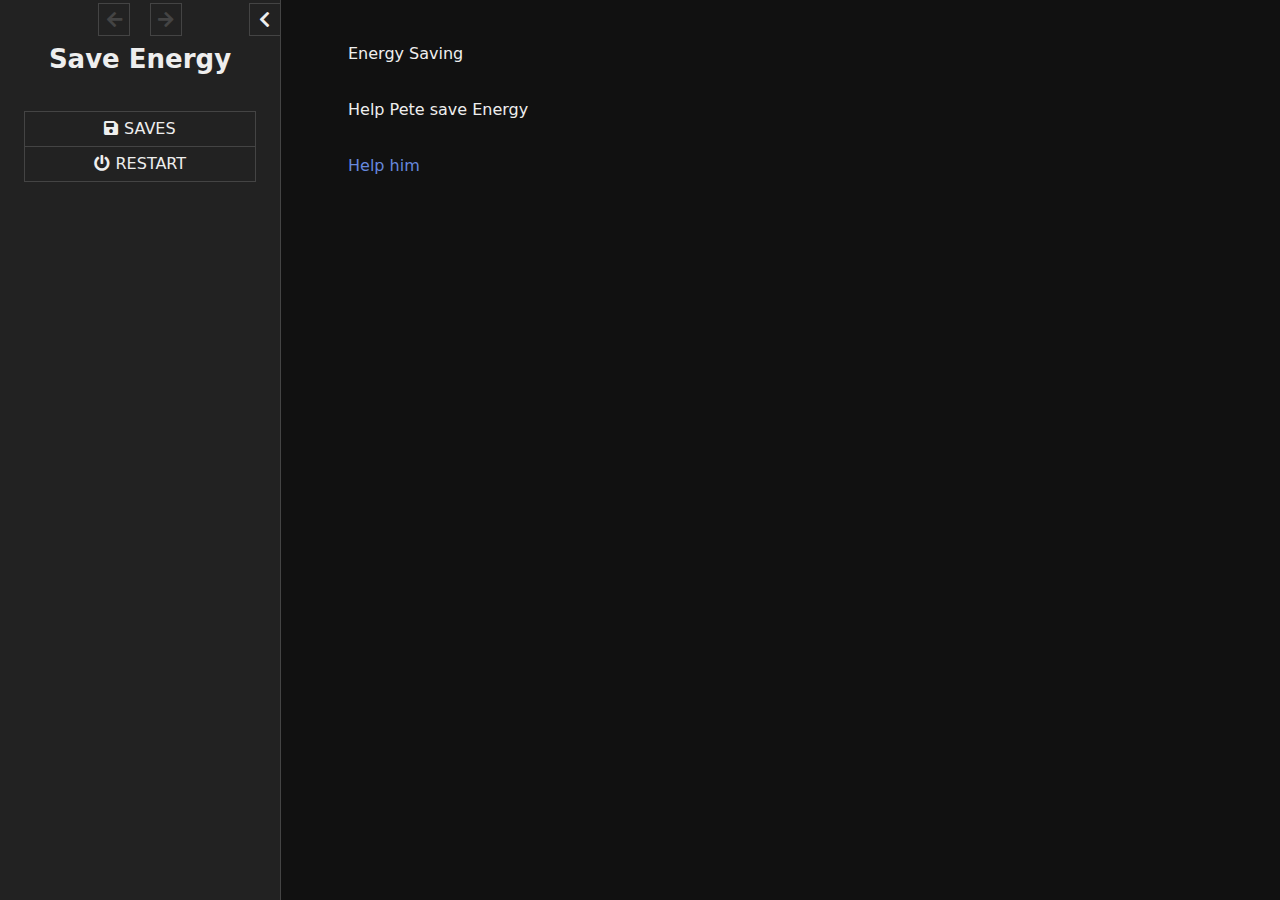
==== commit 7ff568d0: "choices" ====
--- a/export/index.html
+++ b/export/index.html
@@ -2,7 +2,7 @@
 <html data-init="no-js">
 <head>
 <meta charset="UTF-8" />
-<title>PennilessPete</title>
+<title>Save Energy</title>
 <meta name="viewport" content="width=device-width,initial-scale=1" />
 <meta name="application-name" content="SugarCube" />
 <meta name="version" content="2.37.3" />
@@ -104,7 +104,7 @@
 		<div id="init-lacking"><p>Browser lacks capabilities required to play.</p><p>Upgrade or switch to another browser.</p></div>
 		<div id="init-loading"><div>Loading&hellip;</div></div>
 	</div>
-	<!-- UUID://FA157186-A1C3-4F2D-A90B-B35264A62C4D// --><tw-storydata name="PennilessPete" startnode="4" creator="Tweego" creator-version="2.1.1+81d1d71" ifid="FA157186-A1C3-4F2D-A90B-B35264A62C4D" zoom="1" format="SugarCube" format-version="2.37.3" options="" hidden><style role="stylesheet" id="twine-user-stylesheet" type="text/twine-css">/*
+	<!-- UUID://77F87BA8-1ED8-48E2-9B8D-C42AF061B97A// --><tw-storydata name="Save Energy" startnode="13" creator="Tweego" creator-version="2.1.1+81d1d71" ifid="77F87BA8-1ED8-48E2-9B8D-C42AF061B97A" zoom="1" format="SugarCube" format-version="2.37.3" options="" hidden><style role="stylesheet" id="twine-user-stylesheet" type="text/twine-css">/*
     If you are only using the base UI, and you're not planning on customising the Interface (colour/font-change), you won't need this file.
     Otherwise, go wild in the stylesheet!
 */</style><script role="script" id="twine-user-script" type="text/twine-javascript">//--Add any JavaScript you might need here, like:
@@ -128,10 +128,27 @@
 
 [[Help him|Room]]
 
-&lt;&lt;set $diningDollars to 0&gt;&gt;&lt;&lt;set $happiness to 0&gt;&gt;</tw-passagedata></tw-storydata>
+&lt;&lt;set $diningDollars to 0&gt;&gt;&lt;&lt;set $happiness to 0&gt;&gt;</tw-passagedata><tw-passagedata pid="5" name="Choices" tags="" position="575,400" size="100,100">When you go for your classes, do you want to keep the lights turned on or off?
+
+[[On]]
+[[Off]]</tw-passagedata><tw-passagedata pid="6" name="Dishwasher" tags="" position="525,1025" size="100,100">&lt;&lt;set $diningDollars to $diningDollars - 5&gt;&gt;&lt;&lt;set $happiness to $happiness - 2&gt;&gt;</tw-passagedata><tw-passagedata pid="7" name="Hand" tags="" position="650,1025" size="100,100">&lt;&lt;set $diningDollars to $diningDollars + 5&gt;&gt;&lt;&lt;set $happiness to $happiness + 2&gt;&gt;</tw-passagedata><tw-passagedata pid="8" name="Next1" tags="" position="650,650" size="100,100">Do you want to unplug your electronics while leaving your room?
+
+[[Yes]]
+[[No]]</tw-passagedata><tw-passagedata pid="9" name="Next2" tags="" position="525,900" size="100,100">Do you want to use the dishwasher for washing the dishes or prefer to wash it by hand? 
+[[Dishwasher]]
+[[Hand]]</tw-passagedata><tw-passagedata pid="10" name="No" tags="" position="650,775" size="100,100">&lt;&lt;set $diningDollars to $diningDollars - 5&gt;&gt;&lt;&lt;set $happiness to $happiness - 2&gt;&gt;
+[[Next|Next2]]</tw-passagedata><tw-passagedata pid="11" name="Off" tags="" position="637.5,525" size="100,100">&lt;&lt;set $diningDollars to $diningDollars + 5&gt;&gt;&lt;&lt;set $happiness to $happiness + 2&gt;&gt;
+
+[[Next|Next1]]</tw-passagedata><tw-passagedata pid="12" name="On" tags="" position="525,525" size="100,100">&lt;&lt;set $diningDollars to $diningDollars - 5&gt;&gt;&lt;&lt;set $happiness to $happiness - 2&gt;&gt;
+[[Next|Next1]]</tw-passagedata><tw-passagedata pid="13" name="Saving Energy" tags="" position="575,275" size="100,100">Energy Saving
+
+Help Pete save Energy 
+
+[[Help him|Choices]]</tw-passagedata><tw-passagedata pid="14" name="Yes" tags="" position="525,775" size="100,100">&lt;&lt;set $diningDollars to $diningDollars + 5&gt;&gt;&lt;&lt;set $happiness to $happiness + 2&gt;&gt;
+[[Next|Next2]]</tw-passagedata></tw-storydata>
 	<script id="script-sugarcube" type="text/javascript">
 	/*! SugarCube JS */
-	if(document.documentElement.getAttribute("data-init")==="loading"){(function(window,document,jQuery,undefined){"use strict";var _excluded=["bubbles","cancelable","composed","detail"],_excluded2=["bubbles","cancelable"],_excluded3=["state"];function _toConsumableArray(r){return _arrayWithoutHoles(r)||_iterableToArray(r)||_unsupportedIterableToArray(r)||_nonIterableSpread()}function _nonIterableSpread(){throw new TypeError("Invalid attempt to spread non-iterable instance.\nIn order to be iterable, non-array objects must have a [Symbol.iterator]() method.")}function _iterableToArray(r){if("undefined"!=typeof Symbol&&null!=r[Symbol.iterator]||null!=r["@@iterator"])return Array.from(r)}function _arrayWithoutHoles(r){if(Array.isArray(r))return _arrayLikeToArray(r)}function _classCallCheck(a,n){if(!(a instanceof n))throw new TypeError("Cannot call a class as a function")}function _defineProperties(e,r){for(var t=0;t<r.length;t++){var o=r[t];o.enumerable=o.enumerable||!1,o.configurable=!0,"value"in o&&(o.writable=!0),Object.defineProperty(e,_toPropertyKey(o.key),o)}}function _createClass(e,r,t){return r&&_defineProperties(e.prototype,r),t&&_defineProperties(e,t),Object.defineProperty(e,"prototype",{writable:!1}),e}function _toPropertyKey(t){var i=_toPrimitive(t,"string");return"symbol"==_typeof(i)?i:i+""}function _toPrimitive(t,r){if("object"!=_typeof(t)||!t)return t;var e=t[Symbol.toPrimitive];if(void 0!==e){var i=e.call(t,r||"default");if("object"!=_typeof(i))return i;throw new TypeError("@@toPrimitive must return a primitive value.")}return("string"===r?String:Number)(t)}function _objectWithoutProperties(e,t){if(null==e)return{};var o,r,i=_objectWithoutPropertiesLoose(e,t);if(Object.getOwnPropertySymbols){var s=Object.getOwnPropertySymbols(e);for(r=0;r<s.length;r++)o=s[r],t.includes(o)||{}.propertyIsEnumerable.call(e,o)&&(i[o]=e[o])}return i}function _objectWithoutPropertiesLoose(r,e){if(null==r)return{};var t={};for(var n in r)if({}.hasOwnProperty.call(r,n)){if(e.includes(n))continue;t[n]=r[n]}return t}function _slicedToArray(r,e){return _arrayWithHoles(r)||_iterableToArrayLimit(r,e)||_unsupportedIterableToArray(r,e)||_nonIterableRest()}function _nonIterableRest(){throw new TypeError("Invalid attempt to destructure non-iterable instance.\nIn order to be iterable, non-array objects must have a [Symbol.iterator]() method.")}function _unsupportedIterableToArray(r,a){if(r){if("string"==typeof r)return _arrayLikeToArray(r,a);var t={}.toString.call(r).slice(8,-1);return"Object"===t&&r.constructor&&(t=r.constructor.name),"Map"===t||"Set"===t?Array.from(r):"Arguments"===t||/^(?:Ui|I)nt(?:8|16|32)(?:Clamped)?Array$/.test(t)?_arrayLikeToArray(r,a):void 0}}function _arrayLikeToArray(r,a){(null==a||a>r.length)&&(a=r.length);for(var e=0,n=Array(a);e<a;e++)n[e]=r[e];return n}function _iterableToArrayLimit(r,l){var t=null==r?null:"undefined"!=typeof Symbol&&r[Symbol.iterator]||r["@@iterator"];if(null!=t){var e,n,i,u,a=[],f=!0,o=!1;try{if(i=(t=t.call(r)).next,0===l){if(Object(t)!==t)return;f=!1}else for(;!(f=(e=i.call(t)).done)&&(a.push(e.value),a.length!==l);f=!0);}catch(r){o=!0,n=r}finally{try{if(!f&&null!=t.return&&(u=t.return(),Object(u)!==u))return}finally{if(o)throw n}}return a}}function _arrayWithHoles(r){if(Array.isArray(r))return r}function _typeof(o){return _typeof="function"==typeof Symbol&&"symbol"==typeof Symbol.iterator?function(o){return typeof o}:function(o){return o&&"function"==typeof Symbol&&o.constructor===Symbol&&o!==Symbol.prototype?"symbol":typeof o},_typeof(o)}var errorPrologRegExp=/^(?:(?:uncaught\s+(?:exception:\s+)?)?\w*(?:error|exception|_err):\s+)+/i,Alert=function(){function mesg(where,error,isFatal,isUncaught){var mesg="Error",nice="A".concat(isFatal?" fatal":"n"," error has occurred.");nice+=isFatal?" Aborting.":" You may be able to continue, but some parts may not work properly.";var isObject=null!==error&&"object"===_typeof(error),what=(isObject&&"message"in error?String(error.message).replace(errorPrologRegExp,""):String(error)).trim()||"unknown error";null!=where&&(mesg+=" [".concat(where,"]")),mesg+=": ".concat(what,"."),isObject&&"stack"in error&&(mesg+="\n\nStack Trace:\n".concat(error.stack)),mesg&&(nice+="\n\n".concat(mesg)),isUncaught||console[isFatal?"error":"warn"](mesg),window.alert(nice)}var origOnError;return origOnError=window.onerror,window.onerror=function(what,source,lineNum,colNum,error){"complete"===document.readyState?mesg(null,null!=error?error:what,!1,!0):(mesg(null,null!=error?error:what,!0,!0),window.onerror=origOnError,"function"==typeof window.onerror&&window.onerror.apply(this,arguments))},Object.preventExtensions(Object.create(null,{error:{value:function(where,error){mesg(where,error)}},fatal:{value:function(where,error){mesg(where,error,!0)}}}))}(),Patterns=(wsMap=new Map([[" ","\\u0020"],["\f","\\f"],["\n","\\n"],["\r","\\r"],["\t","\\t"],["\v","\\v"],[" ","\\u00a0"],[" ","\\u1680"],["᠎","\\u180e"],[" ","\\u2000"],[" ","\\u2001"],[" ","\\u2002"],[" ","\\u2003"],[" ","\\u2004"],[" ","\\u2005"],[" ","\\u2006"],[" ","\\u2007"],[" ","\\u2008"],[" ","\\u2009"],[" ","\\u200a"],["\u2028","\\u2028"],["\u2029","\\u2029"],[" ","\\u202f"],[" ","\\u205f"],["　","\\u3000"],["\ufeff","\\ufeff"]]),wsRe=/^\s$/,missing="",wsMap.forEach((function(pat,char){wsRe.test(char)||(missing+=pat)})),space=missing?"[\\s".concat(missing,"]"):"\\s",spaceNoTerminator="[\\u0020\\f\\t\\v\\u00a0\\u1680\\u180e\\u2000-\\u200a\\u202f\\u205f\\u3000\\ufeff]",notSpace="\\s"===space?"\\S":space.replace(/^\[/,"[^"),anyChar="(?:.|".concat("[\\n\\r\\u2028\\u2029]",")"),anyLetter="[0-9A-Z_a-z\\-\\u00c0-\\u00d6\\u00d8-\\u00f6\\u00f8-\\u00ff\\u0150\\u0170\\u0151\\u0171]",anyLetterStrict=anyLetter.replace("\\-",""),identifier="".concat("[$A-Z_a-z]").concat("[$0-9A-Z_a-z]","*"),variable="[$_]"+identifier,htmlTagName="[A-Za-z](?:".concat(cENChar="(?:[\\x2D.0-9A-Z_a-z\\xB7\\xC0-\\xD6\\xD8-\\xF6\\xF8-\\u037D\\u037F-\\u1FFF\\u200C\\u200D\\u203F\\u2040\\u2070-\\u218F\\u2C00-\\u2FEF\\u3001-\\uD7FF\\uF900-\\uFDCF\\uFDF0-\\uFFFD]|[\\uD800-\\uDB7F][\\uDC00-\\uDFFF])","*-").concat(cENChar,"*|[0-9A-Za-z]*)"),twStyle="(".concat(anyLetter,"+)\\(([^\\)\\|\\n]+)\\):"),cssStyle="".concat(spaceNoTerminator,"*(").concat(anyLetter,"+)").concat(spaceNoTerminator,"*:([^;\\|\\n]+);"),idOrClass="".concat(spaceNoTerminator,"*((?:").concat("[#.]").concat(anyLetter,"+").concat(spaceNoTerminator,"*)+);"),inlineCss="".concat(twStyle,"|").concat(cssStyle,"|").concat(idOrClass),url="(?:file|https?|mailto|ftp|javascript|irc|news|data):[^\\s'\"]+",externalUrl=url.replace(/\|javascript|\|data/g,""),Object.freeze(Object.assign(Object.create(null),{space:space,spaceNoTerminator:spaceNoTerminator,lineTerminator:"[\\n\\r\\u2028\\u2029]",notSpace:notSpace,anyChar:anyChar,anyLetter:anyLetter,anyLetterStrict:anyLetterStrict,identifierFirstChar:"[$A-Z_a-z]",identifierNextChar:"[$0-9A-Z_a-z]",identifier:identifier,variableSigil:"[$_]",variable:variable,macroName:"[A-Za-z][\\w-]*|[=-]",templateName:"[A-Za-z][\\w-]*",htmlTagName:htmlTagName,cssIdOrClassSigil:"[#.]",cssImage:"\\[[<>]?[Ii][Mm][Gg]\\[(?:\\s|\\S)*?\\]\\]+",inlineCss:inlineCss,url:url,externalUrl:externalUrl}))),wsMap,wsRe,missing,cENChar,twStyle,cssStyle,idOrClass,space,spaceNoTerminator,notSpace,anyChar,anyLetter,anyLetterStrict,identifier,variable,htmlTagName,inlineCss,url,externalUrl;!function(){var startWSRe,endWSRe,_trimString=(startWSRe=new RegExp("^".concat(Patterns.space).concat(Patterns.space,"*")),endWSRe=new RegExp("".concat(Patterns.space).concat(Patterns.space,"*$")),function(str,where){var val=String(str);if(!val)return val;switch(where){case"start":return startWSRe.test(val)?val.replace(startWSRe,""):val;case"end":return endWSRe.test(val)?val.replace(endWSRe,""):val;default:throw new Error('_trimString called with incorrect where parameter value: "'.concat(where,'"'))}});function _createPadString(length,padding){var targetLength=Number.parseInt(length,10)||0;if(targetLength<1)return"";var padString=void 0===padding?"":String(padding);for(""===padString&&(padString=" ");padString.length<targetLength;){var curPadLength=padString.length,remainingLength=targetLength-curPadLength;padString+=curPadLength>remainingLength?padString.slice(0,remainingLength):padString}return padString.length>targetLength&&(padString=padString.slice(0,targetLength)),padString}if(Array.prototype.flat||Object.defineProperty(Array.prototype,"flat",{configurable:!0,writable:!0,value:function flat(){if(null==this)throw new TypeError("Array.prototype.flat called on null or undefined");var depth=0===arguments.length?1:Number(arguments[0])||0;if(depth<1)return Array.prototype.slice.call(this);var push=Array.prototype.push;return Array.prototype.reduce.call(this,(function(acc,cur){return cur instanceof Array?push.apply(acc,flat.call(cur,depth-1)):acc.push(cur),acc}),[])}}),Array.prototype.flatMap||Object.defineProperty(Array.prototype,"flatMap",{configurable:!0,writable:!0,value:function(){if(null==this)throw new TypeError("Array.prototype.flatMap called on null or undefined");return Array.prototype.map.apply(this,arguments).flat()}}),Array.prototype.includes||Object.defineProperty(Array.prototype,"includes",{configurable:!0,writable:!0,value:function(){if(null==this)throw new TypeError("Array.prototype.includes called on null or undefined");if(0===arguments.length)return!1;var length=this.length>>>0;if(0===length)return!1;var needle=arguments[0],i=Number(arguments[1])||0;for(i<0&&(i=Math.max(0,length+i));i<length;++i){var value=this[i];if(value===needle||value!=value&&needle!=needle)return!0}return!1}}),Object.entries||Object.defineProperty(Object,"entries",{configurable:!0,writable:!0,value:function(obj){if("object"!==_typeof(obj)||null===obj)throw new TypeError("Object.entries object parameter must be an object");return Object.keys(obj).map((function(key){return[key,obj[key]]}))}}),Object.fromEntries||Object.defineProperty(Object,"fromEntries",{configurable:!0,writable:!0,value:function(iter){return Array.from(iter).reduce((function(acc,pair){if(Object(pair)!==pair)throw new TypeError("Object.fromEntries iterable parameter must yield objects");return pair[0]in acc?Object.defineProperty(acc,pair[0],{configurable:!0,enumerable:!0,writable:!0,value:pair[1]}):acc[pair[0]]=pair[1],acc}),{})}}),Object.getOwnPropertyDescriptors||Object.defineProperty(Object,"getOwnPropertyDescriptors",{configurable:!0,writable:!0,value:function(obj){if(null==obj)throw new TypeError("Object.getOwnPropertyDescriptors object parameter is null or undefined");var O=Object(obj);return Reflect.ownKeys(O).reduce((function(acc,key){var desc=Object.getOwnPropertyDescriptor(O,key);return void 0!==desc&&(key in acc?Object.defineProperty(acc,key,{configurable:!0,enumerable:!0,writable:!0,value:desc}):acc[key]=desc),acc}),{})}}),!Object.hasOwn){var _hasOwnProperty=Object.prototype.hasOwnProperty;Object.defineProperty(Object,"hasOwn",{configurable:!0,writable:!0,value:function(O,P){return _hasOwnProperty.call(Object(O),P)}})}Object.values||Object.defineProperty(Object,"values",{configurable:!0,writable:!0,value:function(obj){if("object"!==_typeof(obj)||null===obj)throw new TypeError("Object.values object parameter must be an object");return Object.keys(obj).map((function(key){return obj[key]}))}}),String.prototype.padStart||Object.defineProperty(String.prototype,"padStart",{configurable:!0,writable:!0,value:function(length,padding){if(null==this)throw new TypeError("String.prototype.padStart called on null or undefined");var baseString=String(this),baseLength=baseString.length,targetLength=Number.parseInt(length,10);return targetLength<=baseLength?baseString:_createPadString(targetLength-baseLength,padding)+baseString}}),String.prototype.padEnd||Object.defineProperty(String.prototype,"padEnd",{configurable:!0,writable:!0,value:function(length,padding){if(null==this)throw new TypeError("String.prototype.padEnd called on null or undefined");var baseString=String(this),baseLength=baseString.length,targetLength=Number.parseInt(length,10);return targetLength<=baseLength?baseString:baseString+_createPadString(targetLength-baseLength,padding)}}),String.prototype.trimStart||Object.defineProperty(String.prototype,"trimStart",{configurable:!0,writable:!0,value:function(){if(null==this)throw new TypeError("String.prototype.trimStart called on null or undefined");return _trimString(this,"start")}}),String.prototype.trimLeft||Object.defineProperty(String.prototype,"trimLeft",{configurable:!0,writable:!0,value:function(){if(null==this)throw new TypeError("String.prototype.trimLeft called on null or undefined");return _trimString(this,"start")}}),String.prototype.trimEnd||Object.defineProperty(String.prototype,"trimEnd",{configurable:!0,writable:!0,value:function(){if(null==this)throw new TypeError("String.prototype.trimEnd called on null or undefined");return _trimString(this,"end")}}),String.prototype.trimRight||Object.defineProperty(String.prototype,"trimRight",{configurable:!0,writable:!0,value:function(){if(null==this)throw new TypeError("String.prototype.trimRight called on null or undefined");return _trimString(this,"end")}})}(),function(){var _regExpMetaCharsRe,_hasRegExpMetaCharsRe,_formatRegExp,_hasFormatRegExp,_nativeMathRandom=Math.random;function _random(){var min,max;switch(arguments.length){case 0:throw new Error("_random called with insufficient parameters");case 1:min=0,max=arguments[0];break;default:min=arguments[0],max=arguments[1]}if(min>max){var _ref=[max,min];min=_ref[0],max=_ref[1]}return Math.floor(_nativeMathRandom()*(max-min+1))+min}function _randomIndex(length,boundsArgs){var min,max;switch(boundsArgs.length){case 1:min=0,max=length-1;break;case 2:min=0,max=Math.trunc(boundsArgs[1]);break;default:min=Math.trunc(boundsArgs[1]),max=Math.trunc(boundsArgs[2])}return Number.isNaN(min)?min=0:!Number.isFinite(min)||min>=length?min=length-1:min<0&&(min=length+min)<0&&(min=0),Number.isNaN(max)?max=0:(!Number.isFinite(max)||max>=length||max<0&&(max=length+max)<0)&&(max=length-1),_random(min,max)}function _getCodePointStartAndEnd(str,pos){var code=str.charCodeAt(pos);if(Number.isNaN(code))return{char:"",start:-1,end:-1};if(code<55296||code>57343)return{char:str.charAt(pos),start:pos,end:pos};if(code>=55296&&code<=56319){var nextPos=pos+1;if(nextPos>=str.length)throw new Error("high surrogate without trailing low surrogate");var nextCode=str.charCodeAt(nextPos);if(nextCode<56320||nextCode>57343)throw new Error("high surrogate without trailing low surrogate");return{char:str.charAt(pos)+str.charAt(nextPos),start:pos,end:nextPos}}if(0===pos)throw new Error("low surrogate without leading high surrogate");var prevPos=pos-1,prevCode=str.charCodeAt(prevPos);if(prevCode<55296||prevCode>56319)throw new Error("low surrogate without leading high surrogate");return{char:str.charAt(prevPos)+str.charAt(pos),start:prevPos,end:pos}}Object.defineProperty(Array.prototype,"concatUnique",{configurable:!0,writable:!0,value:function(){if(null==this)throw new TypeError("Array.prototype.concatUnique called on null or undefined");var result=Array.from(this);if(0===arguments.length)return result;var items=Array.prototype.reduce.call(arguments,(function(prev,cur){return prev.concat(cur)}),[]),addSize=items.length;if(0===addSize)return result;for(var indexOf=Array.prototype.indexOf,push=Array.prototype.push,i=0;i<addSize;++i){var value=items[i];-1===indexOf.call(result,value)&&push.call(result,value)}return result}}),Object.defineProperty(Array.prototype,"count",{configurable:!0,writable:!0,value:function(){if(null==this)throw new TypeError("Array.prototype.count called on null or undefined");for(var indexOf=Array.prototype.indexOf,needle=arguments[0],pos=Number(arguments[1])||0,count=0;-1!==(pos=indexOf.call(this,needle,pos));)++count,++pos;return count}}),Object.defineProperty(Array.prototype,"countWith",{configurable:!0,writable:!0,value:function(predicate,thisArg){if(null==this)throw new TypeError("Array.prototype.countWith called on null or undefined");if("function"!=typeof predicate)throw new Error("Array.prototype.countWith predicate parameter must be a function");var length=this.length>>>0;if(0===length)return 0;for(var count=0,i=0;i<length;++i)predicate.call(thisArg,this[i],i,this)&&++count;return count}}),Object.defineProperty(Array.prototype,"deleteAll",{configurable:!0,writable:!0,value:function(){if(null==this)throw new TypeError("Array.prototype.deleteAll called on null or undefined");if(0===arguments.length)return[];var length=this.length>>>0;if(0===length)return[];for(var needles=Array.prototype.concat.apply([],arguments),needlesLength=needles.length,indices=[],i=0;i<length;++i)for(var value=this[i],j=0;j<needlesLength;++j){var needle=needles[j];if(value===needle||value!=value&&needle!=needle){indices.push(i);break}}for(var result=[],_i=0,iend=indices.length;_i<iend;++_i)result[_i]=this[indices[_i]];for(var splice=Array.prototype.splice,_i2=indices.length-1;_i2>=0;--_i2)splice.call(this,indices[_i2],1);return result}}),Object.defineProperty(Array.prototype,"deleteAt",{configurable:!0,writable:!0,value:function(){if(null==this)throw new TypeError("Array.prototype.deleteAt called on null or undefined");if(0===arguments.length)return[];var length=this.length>>>0;if(0===length)return[];for(var splice=Array.prototype.splice,cpyIndices=Array.from(new Set(Array.from(arguments).map((function(x){return x<0?Math.max(0,length+x):x}))).values()),delIndices=Array.from(cpyIndices).sort((function(a,b){return b-a})),result=[],i=0,iend=cpyIndices.length;i<iend;++i)result[i]=this[cpyIndices[i]];for(var _i3=0,_iend=delIndices.length;_i3<_iend;++_i3)splice.call(this,delIndices[_i3],1);return result}}),Object.defineProperty(Array.prototype,"deleteFirst",{configurable:!0,writable:!0,value:function(){if(null==this)throw new TypeError("Array.prototype.deleteFirst called on null or undefined");if(0!==arguments.length){var length=this.length>>>0;if(0!==length){for(var splice=Array.prototype.splice,needles=Array.prototype.concat.apply([],arguments),result=[],i=0;i<length&&needles.length>0;++i)for(var value=this[i],j=0;j<needles.length;++j){var needle=needles[j];if(value===needle||value!=value&&needle!=needle){result.push(value),splice.call(this,i--,1),needles.splice(j--,1);break}}return result}}}}),Object.defineProperty(Array.prototype,"deleteLast",{configurable:!0,writable:!0,value:function(){if(null==this)throw new TypeError("Array.prototype.deleteLast called on null or undefined");if(0!==arguments.length){var length=this.length>>>0;if(0!==length){for(var splice=Array.prototype.splice,needles=Array.prototype.concat.apply([],arguments),result=[],i=length-1;i>=0&&needles.length>0;--i)for(var value=this[i],j=0;j<needles.length;++j){var needle=needles[j];if(value===needle||value!=value&&needle!=needle){result.push(value),splice.call(this,i++,1),needles.splice(j--,1);break}}return result}}}}),Object.defineProperty(Array.prototype,"deleteWith",{configurable:!0,writable:!0,value:function(predicate,thisArg){if(null==this)throw new TypeError("Array.prototype.deleteWith called on null or undefined");if("function"!=typeof predicate)throw new Error("Array.prototype.deleteWith predicate parameter must be a function");var length=this.length>>>0;if(0===length)return[];for(var splice=Array.prototype.splice,indices=[],result=[],i=0;i<length;++i)predicate.call(thisArg,this[i],i,this)&&(result.push(this[i]),indices.push(i));for(var _i4=indices.length-1;_i4>=0;--_i4)splice.call(this,indices[_i4],1);return result}}),Object.defineProperty(Array.prototype,"first",{configurable:!0,writable:!0,value:function(){if(null==this)throw new TypeError("Array.prototype.first called on null or undefined");if(0!==this.length>>>0)return this[0]}}),Object.defineProperty(Array.prototype,"includesAll",{configurable:!0,writable:!0,value:function(){if(null==this)throw new TypeError("Array.prototype.includesAll called on null or undefined");if(1===arguments.length)return Array.isArray(arguments[0])?Array.prototype.includesAll.apply(this,arguments[0]):Array.prototype.includes.apply(this,arguments);for(var i=0,iend=arguments.length;i<iend;++i)if(!Array.prototype.some.call(this,(function(val){return val===this.val||val!=val&&this.val!=this.val}),{val:arguments[i]}))return!1;return!0}}),Object.defineProperty(Array.prototype,"includesAny",{configurable:!0,writable:!0,value:function(){if(null==this)throw new TypeError("Array.prototype.includesAny called on null or undefined");if(1===arguments.length)return Array.isArray(arguments[0])?Array.prototype.includesAny.apply(this,arguments[0]):Array.prototype.includes.apply(this,arguments);for(var i=0,iend=arguments.length;i<iend;++i)if(Array.prototype.some.call(this,(function(val){return val===this.val||val!=val&&this.val!=this.val}),{val:arguments[i]}))return!0;return!1}}),Object.defineProperty(Array.prototype,"last",{configurable:!0,writable:!0,value:function(){if(null==this)throw new TypeError("Array.prototype.last called on null or undefined");var length=this.length>>>0;if(0!==length)return this[length-1]}}),Object.defineProperty(Array.prototype,"pluck",{configurable:!0,writable:!0,value:function(){if(null==this)throw new TypeError("Array.prototype.pluck called on null or undefined");var length=this.length>>>0;if(0!==length){var index=0===arguments.length?_random(0,length-1):_randomIndex(length,Array.from(arguments));return Array.prototype.splice.call(this,index,1)[0]}}}),Object.defineProperty(Array.prototype,"pluckMany",{configurable:!0,writable:!0,value:function(wantSize){if(null==this)throw new TypeError("Array.prototype.pluckMany called on null or undefined");var length=this.length>>>0;if(0===length)return[];var want=Math.trunc(wantSize);if(!Number.isInteger(want))throw new Error("Array.prototype.pluckMany want parameter must be an integer");if(want<1)return[];want>length&&(want=length);var splice=Array.prototype.splice,result=[],max=length-1;do{result.push(splice.call(this,_random(0,max--),1)[0])}while(result.length<want);return result}}),Object.defineProperty(Array.prototype,"pushUnique",{configurable:!0,writable:!0,value:function(){if(null==this)throw new TypeError("Array.prototype.pushUnique called on null or undefined");var addSize=arguments.length;if(0===addSize)return this.length>>>0;for(var indexOf=Array.prototype.indexOf,push=Array.prototype.push,i=0;i<addSize;++i){var value=arguments[i];-1===indexOf.call(this,value)&&push.call(this,value)}return this.length>>>0}}),Object.defineProperty(Array.prototype,"random",{configurable:!0,writable:!0,value:function(){if(null==this)throw new TypeError("Array.prototype.random called on null or undefined");var length=this.length>>>0;if(0!==length)return this[0===arguments.length?_random(0,length-1):_randomIndex(length,Array.from(arguments))]}}),Object.defineProperty(Array.prototype,"randomMany",{configurable:!0,writable:!0,value:function(wantSize){if(null==this)throw new TypeError("Array.prototype.randomMany called on null or undefined");var length=this.length>>>0;if(0===length)return[];var want=Math.trunc(wantSize);if(!Number.isInteger(want))throw new Error("Array.prototype.randomMany want parameter must be an integer");if(want<1)return[];want>length&&(want=length);var picked=new Map,result=[],max=length-1;do{var i=void 0;do{i=_random(0,max)}while(picked.has(i));picked.set(i,!0),result.push(this[i])}while(result.length<want);return result}}),Object.defineProperty(Array.prototype,"shuffle",{configurable:!0,writable:!0,value:function(){if(null==this)throw new TypeError("Array.prototype.shuffle called on null or undefined");var length=this.length>>>0;if(0===length)return this;for(var i=length-1;i>0;--i){var j=Math.floor(_nativeMathRandom()*(i+1));if(i!==j){var swap=this[i];this[i]=this[j],this[j]=swap}}return this}}),Object.defineProperty(Array.prototype,"toShuffled",{configurable:!0,writable:!0,value:function(){if(null==this)throw new TypeError("Array.prototype.toShuffled called on null or undefined");return Array.from(this).shuffle()}}),Object.defineProperty(Array.prototype,"toUnique",{configurable:!0,writable:!0,value:function(){if(null==this)throw new TypeError("Array.prototype.toUnique called on null or undefined");return Array.from(new Set(this))}}),Object.defineProperty(Array.prototype,"unshiftUnique",{configurable:!0,writable:!0,value:function(){if(null==this)throw new TypeError("Array.prototype.unshiftUnique called on null or undefined");var addSize=arguments.length;if(0===addSize)return this.length>>>0;for(var indexOf=Array.prototype.indexOf,unshift=Array.prototype.unshift,i=0;i<addSize;++i){var value=arguments[i];-1===indexOf.call(this,value)&&unshift.call(this,value)}return this.length>>>0}}),Object.defineProperty(Function.prototype,"partial",{configurable:!0,writable:!0,value:function(){if(null==this)throw new TypeError("Function.prototype.partial called on null or undefined");var slice=Array.prototype.slice,fn=this,bound=slice.call(arguments,0);return function(){for(var applied=[],argc=0,i=0;i<bound.length;++i)applied.push(bound[i]===undefined?arguments[argc++]:bound[i]);return fn.apply(this,applied.concat(slice.call(arguments,argc)))}}}),Object.defineProperty(Math,"clamp",{configurable:!0,writable:!0,value:function(num,min,max){if(3!==arguments.length)throw new Error("Math.clamp called with an incorrect number of parameters (want: 3, received: ".concat(arguments.length,")"));var value=Number(num),minVal=Number(min),maxVal=Number(max);if(minVal>maxVal){var _ref2=[maxVal,minVal];minVal=_ref2[0],maxVal=_ref2[1]}return Math.min(Math.max(value,minVal),maxVal)}}),RegExp.escape||(_regExpMetaCharsRe=/[\\^$*+?.()|[\]{}]/g,_hasRegExpMetaCharsRe=new RegExp(_regExpMetaCharsRe.source),Object.defineProperty(RegExp,"escape",{configurable:!0,writable:!0,value:function(str){var val=String(str);return val&&_hasRegExpMetaCharsRe.test(val)?val.replace(_regExpMetaCharsRe,"\\$&"):val}})),_formatRegExp=/{(\d+)(?:,([+-]?\d+))?}/g,_hasFormatRegExp=new RegExp(_formatRegExp.source),Object.defineProperty(String,"format",{configurable:!0,writable:!0,value:function(format){if(arguments.length<2)return 0===arguments.length?"":format;var args=2===arguments.length&&Array.isArray(arguments[1])?Array.from(arguments[1]):Array.prototype.slice.call(arguments,1);return 0===args.length?format:_hasFormatRegExp.test(format)?(_formatRegExp.lastIndex=0,format.replace(_formatRegExp,(function(match,index,align){var retval=args[index];if(null==retval)return"";for(;"function"==typeof retval;)retval=retval();switch(_typeof(retval)){case"string":break;case"object":retval=JSON.stringify(retval);break;default:retval=String(retval)}return function(str,align,pad){if(!align)return str;var plen=Math.abs(align)-str.length;if(plen<1)return str;var padding=String(pad).repeat(plen);return align<0?str+padding:padding+str}(retval,align?Number.parseInt(align,10):0," ")}))):format}}),Object.defineProperty(String.prototype,"count",{configurable:!0,writable:!0,value:function(){if(null==this)throw new TypeError("String.prototype.count called on null or undefined");var needle=String(arguments[0]||"");if(""===needle)return 0;for(var indexOf=String.prototype.indexOf,step=needle.length,pos=Number(arguments[1])||0,count=0;-1!==(pos=indexOf.call(this,needle,pos));)++count,pos+=step;return count}}),Object.defineProperty(String.prototype,"first",{configurable:!0,writable:!0,value:function(){if(null==this)throw new TypeError("String.prototype.first called on null or undefined");return _getCodePointStartAndEnd(String(this),0).char}}),Object.defineProperty(String.prototype,"last",{configurable:!0,writable:!0,value:function(){if(null==this)throw new TypeError("String.prototype.last called on null or undefined");var str=String(this);return _getCodePointStartAndEnd(str,str.length-1).char}}),Object.defineProperty(String.prototype,"splice",{configurable:!0,writable:!0,value:function(startAt,delCount,replacement){if(null==this)throw new TypeError("String.prototype.splice called on null or undefined");var length=this.length>>>0;if(0===length)return"";var start=Number(startAt);Number.isSafeInteger(start)?start<0&&(start+=length)<0&&(start=0):start=0,start>length&&(start=length);var count=Number(delCount);(!Number.isSafeInteger(count)||count<0)&&(count=0);var res=this.slice(0,start);return void 0!==replacement&&(res+=replacement),start+count<length&&(res+=this.slice(start+count)),res}}),Object.defineProperty(String.prototype,"splitOrEmpty",{configurable:!0,writable:!0,value:function(){if(null==this)throw new TypeError("String.prototype.splitOrEmpty called on null or undefined");return""===String(this)?[]:String.prototype.split.apply(this,arguments)}}),Object.defineProperty(String.prototype,"toLocaleUpperFirst",{configurable:!0,writable:!0,value:function(){if(null==this)throw new TypeError("String.prototype.toLocaleUpperFirst called on null or undefined");var str=String(this),_getCodePointStartAnd3=_getCodePointStartAndEnd(str,0),char=_getCodePointStartAnd3.char,end=_getCodePointStartAnd3.end;return-1===end?"":char.toLocaleUpperCase()+str.slice(end+1)}}),Object.defineProperty(String.prototype,"toUpperFirst",{configurable:!0,writable:!0,value:function(){if(null==this)throw new TypeError("String.prototype.toUpperFirst called on null or undefined");var str=String(this),_getCodePointStartAnd4=_getCodePointStartAndEnd(str,0),char=_getCodePointStartAnd4.char,end=_getCodePointStartAnd4.end;return-1===end?"":char.toUpperCase()+str.slice(end+1)}}),Object.defineProperty(Array.prototype,"delete",{configurable:!0,writable:!0,value:function(){if(console.warn("[DEPRECATED] <Array>.delete() is deprecated."),null==this)throw new TypeError("Array.prototype.delete called on null or undefined");return Array.prototype.deleteAll.apply(this,arguments)}}),Object.defineProperty(JSON,"reviveWrapper",{configurable:!0,writable:!0,value:function(code,data){if(console.warn("[DEPRECATED] JSON.reviveWrapper() is deprecated."),"string"!=typeof code)throw new TypeError("JSON.reviveWrapper code parameter must be a string");return Serial.createReviver(code,data)}}),Object.defineProperty(Math,"easeInOut",{configurable:!0,writable:!0,value:function(num){return console.warn("[DEPRECATED] Math.easeInOut() is deprecated."),1-(Math.cos(Number(num)*Math.PI)+1)/2}}),Object.defineProperty(Number.prototype,"clamp",{configurable:!0,writable:!0,value:function(){if(console.warn("[DEPRECATED] <Number>.clamp() is deprecated."),null==this)throw new TypeError("Number.prototype.clamp called on null or undefined");if(2!==arguments.length)throw new Error("Number.prototype.clamp called with an incorrect number of parameters (want: 2, received: ".concat(arguments.length,")"));return Math.clamp(this,arguments[0],arguments[1])}})}(),function(){function onKeypressFn(ev){13!==ev.which&&32!==ev.which||(ev.preventDefault(),triggerEvent("click",getActiveElement()||this))}function onClickFnWrapper(fn){return function(){var $this=jQuery(this);$this.ariaIsDisabled()||($this.is("[aria-pressed]")&&$this.attr("aria-pressed","true"===$this.attr("aria-pressed")?"false":"true"),fn.apply(this,arguments))}}function disableTabindex(el){if(!el.hasAttribute("data-last-tabindex")){var tabindex=el.getAttribute("tabindex");el.setAttribute("data-last-tabindex",null!==tabindex?tabindex.trim():"")}el.setAttribute("tabindex",-1)}function restoreTabindex(el){var lastTabindex=el.getAttribute("data-last-tabindex");null!==lastTabindex&&(el.removeAttribute("data-last-tabindex"),""===lastTabindex?el.removeAttribute("tabindex"):el.setAttribute("tabindex",lastTabindex))}jQuery.fn.extend({ariaClick:function(options,handler){if(0===this.length||0===arguments.length)return this;var opts=options,fn=handler;return null==fn&&(fn=opts,opts=undefined),"string"!=typeof(opts=jQuery.extend({namespace:undefined,one:!1,selector:undefined,data:undefined,role:undefined,tabindex:0,controls:undefined,pressed:undefined,label:undefined},opts)).namespace?opts.namespace="":"."!==opts.namespace[0]&&(opts.namespace=".".concat(opts.namespace)),"boolean"==typeof opts.pressed&&(opts.pressed=opts.pressed?"true":"false"),this.filter("button").prop("type","button"),null!=opts.role?this.attr("role",opts.role):this.not("[role]").filter("a,[data-passage]").attr("role","link").end().not("a").not("[data-passage]").attr("role","button").end().end().end(),this.attr("tabindex",opts.tabindex),null!=opts.controls&&this.attr("aria-controls",opts.controls),null!=opts.pressed&&this.attr("aria-pressed",opts.pressed),null!=opts.label&&this.attr({"aria-label":opts.label,title:opts.label}),this.not("button").on("keypress.aria-clickable".concat(opts.namespace),opts.selector,onKeypressFn),this.on("click.aria-clickable".concat(opts.namespace),opts.selector,opts.data,opts.one?function(fn){return onClickFnWrapper((function(){jQuery(this).off(".aria-clickable").removeAttr("role tabindex aria-controls aria-pressed").filter("button").prop("disabled",!0),fn.apply(this,arguments)}))}(fn):onClickFnWrapper(fn)),this},ariaDisabled:function(disable){if(0===this.length||0===arguments.length)return this;var $nonDisableable=this.not("button,fieldset,input,menuitem,optgroup,option,select,textarea"),$disableable=this.filter("button,fieldset,input,menuitem,optgroup,option,select,textarea");return disable?($nonDisableable.each((function(){this.setAttribute("disabled","disabled"),this.setAttribute("aria-disabled","true"),disableTabindex(this)})),$disableable.each((function(){this.disabled=!0,this.setAttribute("aria-disabled","true"),disableTabindex(this)}))):($nonDisableable.each((function(){this.removeAttribute("disabled"),this.removeAttribute("aria-disabled"),restoreTabindex(this)})),$disableable.each((function(){this.disabled=!1,this.removeAttribute("aria-disabled"),restoreTabindex(this)}))),this},ariaIsDisabled:function(){return this.is("[disabled]")}})}(),jQuery.fn.extend({getForbiddenInteractiveContentTagNames:function(){if(0===this.length)return[];var forbidden=new Set;return this.find("a,button,fieldset,form,input,menuitem,optgroup,option,select,textarea").each((function(_,el){return forbidden.add(el.nodeName.toLowerCase())})),Array.from(forbidden)}}),jQuery.extend({wikiWithOptions:function(options){for(var _len=arguments.length,sources=new Array(_len>1?_len-1:0),_key=1;_key<_len;_key++)sources[_key-1]=arguments[_key];if(0!==sources.length){var frag=document.createDocumentFragment();sources.forEach((function(content){return new Wikifier(frag,content,options)}));var errors=Array.from(frag.querySelectorAll(".error")).map((function(errEl){return errEl.textContent.replace(errorPrologRegExp,"")}));if(errors.length>0)throw new Error(errors.join("; "))}},wiki:function(){for(var _len2=arguments.length,sources=new Array(_len2),_key2=0;_key2<_len2;_key2++)sources[_key2]=arguments[_key2];this.wikiWithOptions.apply(this,[undefined].concat(sources))},wikiPassage:function(name){this.wikiWithOptions(undefined,Story.get(name).processText())}}),jQuery.fn.extend({wikiWithOptions:function(options){for(var _len3=arguments.length,sources=new Array(_len3>1?_len3-1:0),_key3=1;_key3<_len3;_key3++)sources[_key3-1]=arguments[_key3];if(0===this.length||0===sources.length)return this;var frag=document.createDocumentFragment();return sources.forEach((function(content){return new Wikifier(frag,content,options)})),this.append(frag),this},wiki:function(){for(var _len4=arguments.length,sources=new Array(_len4),_key4=0;_key4<_len4;_key4++)sources[_key4]=arguments[_key4];return this.wikiWithOptions.apply(this,[undefined].concat(sources))},wikiPassage:function(name){return this.wikiWithOptions(undefined,Story.get(name).processText())}});var Browser=(userAgent=navigator.userAgent.toLowerCase(),winPhone=userAgent.includes("windows phone"),isMobile=Object.freeze({Android:!winPhone&&userAgent.includes("android"),BlackBerry:/blackberry|bb10/.test(userAgent),iOS:!winPhone&&/ip(?:hone|ad|od)/.test(userAgent),Opera:!winPhone&&("object"===_typeof(window.operamini)||userAgent.includes("opera mini")),Windows:winPhone||/iemobile|wpdesktop/.test(userAgent),any:function(){return isMobile.Android||isMobile.BlackBerry||isMobile.iOS||isMobile.Opera||isMobile.Windows}}),isGecko=!isMobile.Windows&&!/khtml|trident|edge/.test(userAgent)&&userAgent.includes("gecko"),isIE=!userAgent.includes("opera")&&/msie|trident/.test(userAgent),ieVersion=isIE?(ver=/(?:msie\s+|rv:)(\d+\.\d)/.exec(userAgent))?Number(ver[1]):0:null,isOpera=userAgent.includes("opera")||userAgent.includes(" opr/"),operaVersion=isOpera?function(){var ver=new RegExp("".concat(/khtml|chrome/.test(userAgent)?"opr":"version","\\/(\\d+\\.\\d+)")).exec(userAgent);return ver?Number(ver[1]):0}():null,isVivaldi=userAgent.includes("vivaldi"),Object.freeze(Object.assign(Object.create(null),{userAgent:userAgent,isMobile:isMobile,isGecko:isGecko,isIE:isIE,ieVersion:ieVersion,isOpera:isOpera,operaVersion:operaVersion,isVivaldi:isVivaldi}))),ver,userAgent,winPhone,isMobile,isGecko,isIE,ieVersion,isOpera,operaVersion,isVivaldi,Has=(hasAudioElement=function(){try{return"function"==typeof document.createElement("audio").canPlayType}catch(ex){}return!1}(),hasFile=function(){try{return"Blob"in window&&"File"in window&&"FileList"in window&&"FileReader"in window&&(!Browser.isOpera||Browser.operaVersion>=15)}catch(ex){}return!1}(),hasGeolocation=function(){try{return"geolocation"in navigator&&"function"==typeof navigator.geolocation.getCurrentPosition&&"function"==typeof navigator.geolocation.watchPosition}catch(ex){}return!1}(),hasMutationObserver=function(){try{return"MutationObserver"in window&&"function"==typeof window.MutationObserver}catch(ex){}return!1}(),hasPerformance=function(){try{return"performance"in window&&"function"==typeof window.performance.now}catch(ex){}return!1}(),hasTouch=function(){try{return"ontouchstart"in window||!!window.DocumentTouch&&document instanceof window.DocumentTouch||!!navigator.maxTouchPoints||!!navigator.msMaxTouchPoints}catch(ex){}return!1}(),hasTransitionEndEvent=function(){try{for(var teMap=new Map([["transition","transitionend"],["MSTransition","msTransitionEnd"],["WebkitTransition","webkitTransitionEnd"],["MozTransition","transitionend"]]),teKeys=Array.from(teMap.keys()),el=document.createElement("div"),i=0;i<teKeys.length;++i)if(el.style[teKeys[i]]!==undefined)return teMap.get(teKeys[i])}catch(ex){}return!1}(),Object.freeze(Object.assign(Object.create(null),{audio:hasAudioElement,fileAPI:hasFile,geolocation:hasGeolocation,mutationObserver:hasMutationObserver,performance:hasPerformance,touch:hasTouch,transitionEndEvent:hasTransitionEndEvent}))),hasAudioElement,hasFile,hasGeolocation,hasMutationObserver,hasPerformance,hasTouch,hasTransitionEndEvent,Fullscreen=function(){var _hasPromise,vendor=function(){try{return Object.freeze([{isEnabled:"fullscreenEnabled",element:"fullscreenElement",requestFn:"requestFullscreen",exitFn:"exitFullscreen",changeEvent:"fullscreenchange",errorEvent:"fullscreenerror"},{isEnabled:"webkitFullscreenEnabled",element:"webkitFullscreenElement",requestFn:"webkitRequestFullscreen",exitFn:"webkitExitFullscreen",changeEvent:"webkitfullscreenchange",errorEvent:"webkitfullscreenerror"},{isEnabled:"mozFullScreenEnabled",element:"mozFullScreenElement",requestFn:"mozRequestFullScreen",exitFn:"mozCancelFullScreen",changeEvent:"mozfullscreenchange",errorEvent:"mozfullscreenerror"},{isEnabled:"msFullscreenEnabled",element:"msFullscreenElement",requestFn:"msRequestFullscreen",exitFn:"msExitFullscreen",changeEvent:"MSFullscreenChange",errorEvent:"MSFullscreenError"}].find((function(vnd){return vnd.isEnabled in document})))}catch(ex){}return undefined}(),_returnsPromise=(_hasPromise=null,function(){if(null!==_hasPromise)return _hasPromise;if(_hasPromise=!1,vendor)try{var value=document.exitFullscreen();value.catch((function(){})),_hasPromise=value instanceof Promise}catch(ex){}return _hasPromise});function _selectElement(requestedEl){var selectedEl=requestedEl||document.documentElement;return selectedEl===document.documentElement&&("msRequestFullscreen"===vendor.requestFn||Browser.isOpera&&Browser.operaVersion<15)&&(selectedEl=document.body),selectedEl}function isFullscreen(){return Boolean(vendor&&document[vendor.element])}function requestFullscreen(options,requestedEl){if(!vendor)return Promise.reject(new Error("fullscreen not supported"));var element=_selectElement(requestedEl);if("function"!=typeof element[vendor.requestFn])return Promise.reject(new Error("fullscreen not supported"));if(isFullscreen())return Promise.resolve();if(_returnsPromise())return element[vendor.requestFn](options);var namespace=".Fullscreen_requestFullscreen";return new Promise((function(resolve,reject){var $element=jQuery(element);$element.off(namespace).one("".concat(vendor.errorEvent).concat(namespace," ").concat(vendor.changeEvent).concat(namespace),(function(ev){$element.off(namespace),ev.type===vendor.errorEvent?reject(new Error("unknown fullscreen request error")):resolve()})),element[vendor.requestFn](options)}))}function exitFullscreen(){if(!vendor||"function"!=typeof document[vendor.exitFn])return Promise.reject(new TypeError("fullscreen not supported"));if(!isFullscreen())return Promise.reject(new TypeError("fullscreen mode not active"));if(_returnsPromise())return document[vendor.exitFn]();var namespace=".Fullscreen_exitFullscreen";return new Promise((function(resolve,reject){var $document=jQuery(document);$document.off(namespace).one("".concat(vendor.errorEvent).concat(namespace," ").concat(vendor.changeEvent).concat(namespace),(function(ev){$document.off(namespace),ev.type===vendor.errorEvent?reject(new Error("unknown fullscreen exit error")):resolve()})),document[vendor.exitFn]()}))}return Object.preventExtensions(Object.create(null,{vendor:{get:function(){return vendor}},element:{get:function(){return vendor?document[vendor.element]:null}},isEnabled:{value:function(){return Boolean(vendor&&document[vendor.isEnabled])}},isFullscreen:{value:isFullscreen},request:{value:requestFullscreen},exit:{value:exitFullscreen},toggle:{value:function(options,requestedEl){return isFullscreen()?exitFullscreen():requestFullscreen(options,requestedEl)}},onChange:{value:function(handlerFn,requestedEl){if(vendor){var element=_selectElement(requestedEl);jQuery(element).on(vendor.changeEvent,handlerFn)}}},offChange:{value:function(handlerFn,requestedEl){if(vendor){var element=_selectElement(requestedEl);handlerFn?jQuery(element).off(vendor.changeEvent,handlerFn):jQuery(element).off(vendor.changeEvent)}}},onError:{value:function(handlerFn,requestedEl){if(vendor){var element=_selectElement(requestedEl);jQuery(element).on(vendor.errorEvent,handlerFn)}}},offError:{value:function(handlerFn,requestedEl){if(vendor){var element=_selectElement(requestedEl);handlerFn?jQuery(element).off(vendor.errorEvent,handlerFn):jQuery(element).off(vendor.errorEvent)}}}}))}(),Outliner=function(){var lastEvent,styleEl=null;function outlinerHide(){document.documentElement.removeAttribute("data-outlines"),styleEl.styleSheet?styleEl.styleSheet.cssText="*:focus{outline:none;}":styleEl.textContent="*:focus{outline:none;}"}function outlinerShow(){document.documentElement.setAttribute("data-outlines",""),styleEl.styleSheet?styleEl.styleSheet.cssText="":styleEl.textContent=""}return Object.preventExtensions(Object.create(null,{init:{value:function(){styleEl||(styleEl=document.createElement("style"),jQuery(styleEl).attr({id:"style-outliner",type:"text/css"}).appendTo(document.head),jQuery(document).on("mousedown.style-outliner keydown.style-outliner",(function(ev){ev.type!==lastEvent&&(lastEvent=ev.type,"keydown"===ev.type?outlinerShow():outlinerHide())})),lastEvent="mousedown",outlinerHide())}},hide:{value:outlinerHide},show:{value:outlinerShow}}))}(),Serial=function(){var supportedTypes=Object.freeze([{id:"Date",get reference(){return Date.prototype},method:function(){return["(revive:date)",this.toISOString()]}},{id:"Function",get reference(){return Function.prototype},method:function(){return["(revive:)",["(".concat(this.toString(),")")]]}},{id:"Map",get reference(){return Map.prototype},method:function(){return["(revive:map)",Array.from(this)]}},{id:"RegExp",get reference(){return RegExp.prototype},method:function(){return["(revive:)",[this.toString()]]}},{id:"Set",get reference(){return Set.prototype},method:function(){return["(revive:set)",Array.from(this)]}}]);function createReviver(code,data){if("string"!=typeof code)throw new TypeError("Serial.createReviver code parameter must be a string");return["(revive:)",[code,data]]}function parse(text,reviver){return JSON.parse(text,(function(key,val){var value=val;if(value instanceof Array&&2===value.length)switch(value[0]){case"(revive:set)":value=new Set(value[1]);break;case"(revive:map)":value=new Map(value[1]);break;case"(revive:date)":value=new Date(value[1]);break;case"(revive:eval)":case"(revive:)":try{var $ReviveData$=value[1][1];value=eval(value[1][0])}catch(ex){}}if("function"==typeof reviver)try{value=reviver(key,value)}catch(ex){}return value}))}function stringify(value,replacer,space){var origMethodCache=new Map;supportedTypes.forEach((function(_ref3){var id=_ref3.id,reference=_ref3.reference,method=_ref3.method;Object.hasOwn(reference,"toJSON")&&origMethodCache.set(id,reference.toJSON),Object.defineProperty(reference,"toJSON",{configurable:!0,writable:!0,value:method})}));var notation=JSON.stringify(value,(function(key,val){var value=val;if("function"==typeof replacer)try{value=replacer(key,value)}catch(ex){}switch(value){case undefined:value=["(revive:)",["undefined"]];break;case 1/0:value=["(revive:)",["Infinity"]]}return value}),space);return supportedTypes.forEach((function(_ref4){var id=_ref4.id,reference=_ref4.reference;origMethodCache.has(id)?(Object.defineProperty(reference,"toJSON",{configurable:!0,writable:!0,value:origMethodCache.get(id)}),origMethodCache.delete(id)):delete reference.toJSON})),notation}return Object.preventExtensions(Object.create(null,{createReviver:{value:createReviver},parse:{value:parse},stringify:{value:stringify}}))}(),Visibility=(vendor=function(){try{return Object.freeze([{hiddenProperty:"hidden",stateProperty:"visibilityState",changeEvent:"visibilitychange"},{hiddenProperty:"webkitHidden",stateProperty:"webkitVisibilityState",changeEvent:"webkitvisibilitychange"},{hiddenProperty:"mozHidden",stateProperty:"mozVisibilityState",changeEvent:"mozvisibilitychange"},{hiddenProperty:"msHidden",stateProperty:"msVisibilityState",changeEvent:"msvisibilitychange"}].find((function(vnd){return vnd.hiddenProperty in document})))}catch(ex){}return undefined}(),Object.preventExtensions(Object.create(null,{vendor:{get:function(){return vendor}},state:{get:function(){return vendor&&document[vendor.stateProperty]||"visible"}},isEnabled:{value:function(){return Boolean(vendor)}},isHidden:{value:function(){return Boolean(vendor&&document[vendor.hiddenProperty])}},hiddenProperty:{value:vendor&&vendor.hiddenProperty},stateProperty:{value:vendor&&vendor.stateProperty},changeEvent:{value:vendor&&vendor.changeEvent}}))),vendor;function appendError(output,message,source){var $wrapper=jQuery(document.createElement("div")),$toggle=jQuery(document.createElement("button")),$source=jQuery(document.createElement("pre")),mesg="".concat(L10n.get("errorViewTitle"),": ").concat(message||"unknown error");return $toggle.addClass("error-toggle").ariaClick({label:L10n.get("errorViewLabelToggle")},(function(){$toggle.hasClass("enabled")?($toggle.removeClass("enabled"),$source.attr({"aria-hidden":!0,hidden:"hidden"})):($toggle.addClass("enabled"),$source.removeAttr("aria-hidden hidden"))})).appendTo($wrapper),jQuery(document.createElement("span")).addClass("error").text(mesg).appendTo($wrapper),jQuery(document.createElement("code")).text(source).appendTo($source),$source.addClass("error-source").attr({"aria-hidden":!0,hidden:"hidden"}).appendTo($wrapper),$wrapper.addClass("error-view").appendTo(output),console.warn("".concat(mesg,"\n\t").concat(source.replace(/\n/g,"\n\t"))),!1}var throwError=appendError;function charAndPosAt(string,position){var str=String(string),pos=Math.trunc(position),code=str.charCodeAt(pos);if(Number.isNaN(code))return{char:"",start:-1,end:-1};var retval={char:str.charAt(pos),start:pos,end:pos};if(code<55296||code>57343)return retval;if(code>=55296&&code<=56319){var nextPos=pos+1;if(nextPos>=str.length)return retval;var nextCode=str.charCodeAt(nextPos);return nextCode<56320||nextCode>57343||(retval.char=retval.char+str.charAt(nextPos),retval.end=nextPos),retval}if(0===pos)return retval;var prevPos=pos-1,prevCode=str.charCodeAt(prevPos);return prevCode<55296||prevCode>56319||(retval.char=str.charAt(prevPos)+retval.char,retval.start=prevPos),retval}function clone(O){if("object"!==_typeof(O)||null===O)return O;if("function"==typeof O.clone)return O.clone(!0);var copy;if(O instanceof Array)copy=new Array(O.length);else if(O instanceof Date)copy=new Date(O.getTime());else if(O instanceof Map)copy=new Map,O.forEach((function(val,key){return copy.set(clone(key),clone(val))}));else if(O instanceof RegExp)copy=new RegExp(O);else if(O instanceof Set)copy=new Set,O.forEach((function(val){return copy.add(clone(val))}));else{var type=getTypeOf(O);if("Object"!==type)throw new TypeError("attempted to clone unsupported type: ".concat(type));copy=Object.create(Object.getPrototypeOf(O))}return Object.keys(O).forEach((function(P){return copy[P]=clone(O[P])})),copy}var convertBreaks=function(){var isNotSpaceRE=new RegExp(Patterns.notSpace);function isParagraphEmpty(para){if(!para.hasChildNodes())return!0;for(var nodes=para.childNodes,length=nodes.length,i=0;i<length;++i){var node=nodes[i];switch(node.nodeType){case Node.TEXT_NODE:if(isNotSpaceRE.test(node.nodeValue))return!1;break;case Node.COMMENT_NODE:break;default:return!1}}return!0}return function(source){for(var node,output=document.createDocumentFragment(),para=document.createElement("p");null!==(node=source.firstChild);){if(node.nodeType===Node.ELEMENT_NODE)switch(node.nodeName.toUpperCase()){case"BR":if(null!==node.nextSibling&&node.nextSibling.nodeType===Node.ELEMENT_NODE&&"BR"===node.nextSibling.nodeName.toUpperCase()){source.removeChild(node.nextSibling),source.removeChild(node),isParagraphEmpty(para)||output.appendChild(para),para=document.createElement("p");continue}if(isParagraphEmpty(para)){source.removeChild(node);continue}break;case"ADDRESS":case"ARTICLE":case"ASIDE":case"BLOCKQUOTE":case"CENTER":case"DIV":case"DL":case"FIGURE":case"FOOTER":case"FORM":case"H1":case"H2":case"H3":case"H4":case"H5":case"H6":case"HEADER":case"HR":case"MAIN":case"NAV":case"OL":case"P":case"PRE":case"SECTION":case"TABLE":case"UL":isParagraphEmpty(para)||(output.appendChild(para),para=document.createElement("p")),output.appendChild(node);continue}para.appendChild(node)}isParagraphEmpty(para)||output.appendChild(para),source.appendChild(output)}}(),createFilename=(illegalCharsRE=/[\x00-\x1f"#$%&'*+,/:;<=>?\\^`|\x7f-\x9f]+/g,function(str){return String(str).trim().replace(illegalCharsRE,"")}),illegalCharsRE,createSlug=function(){var illegalCharsRE=/[\x00-\x20!-/:-@[-^`{-\x9f]+/g,isInvalidSlugRE=/^-*$/,storySigilRE=/^\$/,tempSigilRE=/^_/;return function(str){var base=String(str).trim(),legacy=base.replace(/[^\w\s\u2013\u2014-]+/g,"").replace(/[_\s\u2013\u2014-]+/g,"-").toLocaleLowerCase();return isInvalidSlugRE.test(legacy)?base.replace(storySigilRE,"").replace(tempSigilRE,"-").replace(illegalCharsRE,""):legacy}}();function cssPropToDOMProp(cssName){if(!cssName.includes("-"))switch(cssName){case"bgcolor":return"backgroundColor";case"float":return"cssFloat";default:return cssName}return("-ms-"===cssName.slice(0,4)?cssName.slice(1):cssName).split("-").map((function(part,i){return 0===i?part:part.toUpperFirst()})).join("")}var cssTimeToMS=(cssTimeRE=/^([+-]?(?:\d*\.)?\d+)([Mm]?[Ss])$/,function(cssTime){var match=cssTimeRE.exec(String(cssTime));if(null===match)throw new SyntaxError('invalid time value syntax: "'.concat(cssTime,'"'));var msec=Number(match[1]);if(1===match[2].length&&(msec*=1e3),Number.isNaN(msec)||!Number.isFinite(msec))throw new RangeError('invalid time value: "'.concat(cssTime,'"'));return msec}),cssTimeRE,decodeEntities=(escapedHtmlRE=/&(?:amp|#38|#x26|lt|#60|#x3c|gt|#62|#x3e|quot|#34|#x22|apos|#39|#x27|#96|#x60);/gi,hasEscapedHtmlRE=new RegExp(escapedHtmlRE.source,"i"),escapedHtmlTable=enumFrom({"&amp;":"&","&#38;":"&","&#x26;":"&","&lt;":"<","&#60;":"<","&#x3c;":"<","&gt;":">","&#62;":">","&#x3e;":">","&quot;":'"',"&#34;":'"',"&#x22;":'"',"&apos;":"'","&#39;":"'","&#x27;":"'","&#96;":"`","&#x60;":"`"}),function(str){if(null==str)return"";var val=String(str);return val&&hasEscapedHtmlRE.test(val)?val.replace(escapedHtmlRE,(function(entity){return escapedHtmlTable[entity.toLowerCase()]})):val}),escapedHtmlRE,hasEscapedHtmlRE,escapedHtmlTable,encodeEntities=(htmlCharsRE=/[&<>"'`]/g,hasHtmlCharsRE=new RegExp(htmlCharsRE.source),htmlCharsTable=enumFrom({"&":"&amp;","<":"&lt;",">":"&gt;",'"':"&quot;","'":"&#39;","`":"&#96;"}),function(str){if(null==str)return"";var val=String(str);return val&&hasHtmlCharsRE.test(val)?val.replace(htmlCharsRE,(function(ch){return htmlCharsTable[ch]})):val}),htmlCharsRE,hasHtmlCharsRE,htmlCharsTable,encodeMarkup=(markupCharsRE=/[!"#$&'*\-/<=>?@[\\\]^_`{|}~]/g,hasMarkupCharsRE=new RegExp(markupCharsRE.source),markupCharsTable=enumFrom({"!":"&#33;",'"':"&quot;","#":"&#35;",$:"&#36;","&":"&amp;","'":"&#39;","*":"&#42;","-":"&#45;","/":"&#47;","<":"&lt;","=":"&#61;",">":"&gt;","?":"&#63;","@":"&#64;","[":"&#91;","\\":"&#92;","]":"&#93;","^":"&#94;",_:"&#95;","`":"&#96;","{":"&#123;","|":"&#124;","}":"&#125;","~":"&#126;"}),function(str){if(null==str)return"";var val=String(str);return val&&hasMarkupCharsRE.test(val)?val.replace(markupCharsRE,(function(ch){return markupCharsTable[ch]})):val}),markupCharsRE,hasMarkupCharsRE,markupCharsTable,enquote=(unescapedDQuoteRE=/(^|[^\\])(")/g,unescapedSQuoteRE=/(^|[^\\])(')/g,function(string){for(var dqCount=0,sqCount=0,i=0;i<string.length;++i)switch(string[i]){case"\\":++i;break;case'"':++dqCount;break;case"'":++sqCount}if(0===dqCount)return'"'.concat(string,'"');if(0===sqCount)return"'".concat(string,"'");var quote=dqCount<=sqCount?'"':"'";return"".concat(quote).concat(string.replace('"'===quote?unescapedDQuoteRE:unescapedSQuoteRE,"$1\\$2")).concat(quote)}),unescapedDQuoteRE,unescapedSQuoteRE;function enumFrom(O){var pEnum=Object.create(null);if(O instanceof Array)O.forEach((function(val,i){return pEnum[String(val)]=i}));else if(O instanceof Set)Array.from(O).forEach((function(val,i){return pEnum[String(val)]=i}));else if(O instanceof Map)O.forEach((function(val,key){return pEnum[String(key)]=val}));else{if(null===O||"object"!==_typeof(O)||Object.getPrototypeOf(O)!==Object.prototype)throw new TypeError("enumFrom object parameter must be an Array, Map, Set, or generic object");Object.assign(pEnum,O)}return Object.freeze(Object.defineProperties(pEnum,{nameFrom:{value:function(needle){var entry=Object.entries(this).find((function(entry){return entry[1]===needle}));return entry?entry[0]:undefined}}}))}var exceptionFrom=(extraProps=Object.freeze(["code","data","result","stack","columnNumber","fileName","lineNumber","description","number"]),function(original,exceptionType,override){if(null===original||"object"!==_typeof(original))throw new Error("exceptionFrom original parameter must be an object");if("function"!=typeof exceptionType)throw new Error("exceptionFrom exceptionType parameter must be an error type constructor");var overrideType=_typeof(override);if("undefined"!==overrideType&&"string"!==overrideType&&"object"!==overrideType)throw new Error("exceptionFrom override parameter must be an object or string");var propValues=new Map;extraProps.forEach((function(name){void 0!==original[name]&&propValues.set(name,original[name])})),"string"===overrideType?propValues.set("message",override):"object"===overrideType&&null!==override&&Object.getOwnPropertyNames(override).forEach((function(name){void 0!==override[name]&&propValues.set(name,override[name])}));var ex=new exceptionType(propValues.get("message"));return propValues.delete("message"),propValues.forEach((function(value,name){void 0===ex[name]?Object.defineProperty(ex,name,{value:value,configurable:!0,writable:!0}):ex[name]=value})),ex}),extraProps;function getActiveElement(){try{return document.activeElement||null}catch(ex){return null}}function getErrorMessage(O){return null==O?"unknown error":"object"===_typeof(O)&&"message"in O?O.message:String(O)}var getToStringTag=(toString=Object.prototype.toString,slice=String.prototype.slice,"[object Object]"===toString.call(new Map)?function(O){return O instanceof Map?"Map":O instanceof Set?"Set":slice.call(toString.call(O),8,-1)}:function(O){return slice.call(toString.call(O),8,-1)}),toString,slice,getTypeOf=function(){var toString=Object.prototype.toString,slice=String.prototype.slice;return function(O){if(null===O)return"null";var baseType=_typeof(O);return"object"===baseType?slice.call(toString.call(O),8,-1):baseType}}(),hasMediaQuery="function"!=typeof window.matchMedia?function(){return!1}:function(mediaQuery){return window.matchMedia(mediaQuery).matches},isExternalLink=(externalUrlRE=new RegExp("^".concat(Patterns.externalUrl),"gim"),fingerprintRE=/[/\\?]/,function(link){return!Story.has(link)&&(externalUrlRE.test(link)||fingerprintRE.test(link))}),externalUrlRE,fingerprintRE;function msToCSSTime(msec){if("number"!=typeof msec||Number.isNaN(msec)||!Number.isFinite(msec)){var what;switch(_typeof(msec)){case"string":what='"'.concat(msec,'"');break;case"number":what=String(msec);break;default:what=getTypeOf(msec)}throw new TypeError("invalid milliseconds value: ".concat(what))}return"".concat(msec,"ms")}var now=(clock=Has.performance?performance:Date,function(){return clock.now()}),clock,onUserActivation=(uaEvents=Object.freeze(["keydown","mousedown","pointerdown","pointerup","touchend"]),function(namespace,callback){jQuery(document).off(namespace).on(uaEvents.map((function(name){return"".concat(name).concat(namespace)})).join(" "),(function(ev){callback(ev).then((function(){return jQuery(document).off(namespace)}),(function(ex){if("NotAllowedError"!==ex.name)throw jQuery(document).off(namespace),ex}))}))}),uaEvents;function parseURL(url){var parser=document.createElement("a"),searchParams=Object.create(null);parser.href=url,parser.search&&parser.search.replace(/^\?/,"").splitOrEmpty(/(?:&(?:amp;)?|;)/).forEach((function(query){var _query$split2=_slicedToArray(query.split("="),2),key=_query$split2[0],value=_query$split2[1];Object.hasOwn(searchParams,key)?searchParams[key].push(value):searchParams[key]=[value]}));var pathname=parser.host&&"/"!==parser.pathname[0]?"/".concat(parser.pathname):parser.pathname;return Object.freeze(Object.assign(Object.create(null),{href:parser.href,protocol:parser.protocol,host:parser.host,hostname:parser.hostname,port:parser.port,path:"".concat(pathname).concat(parser.search),pathname:pathname,search:parser.search,searchParams:Object.freeze(searchParams),hash:parser.hash}))}function sameValueZero(a,b){return a===b||a!=a&&b!=b}var scrubEventKey=function(){var separatorKey,decimalKey;if("undefined"!=typeof Intl&&"function"==typeof Intl.NumberFormat){var match=(new Intl.NumberFormat).format(111111.5).match(/(\D*)\d+(\D*)\d$/);match&&(separatorKey=match[1],decimalKey=match[2])}return separatorKey||decimalKey||(separatorKey=",",decimalKey="."),function(key){switch(key){case"Scroll":return"ScrollLock";case"Spacebar":return" ";case"Left":return"ArrowLeft";case"Right":return"ArrowRight";case"Up":return"ArrowUp";case"Down":return"ArrowDown";case"Del":return"Delete";case"Crsel":return"CrSel";case"Exsel":return"ExSel";case"Esc":return"Escape";case"Apps":return"ContextMenu";case"Nonconvert":return"NonConvert";case"MediaNextTrack":return"MediaTrackNext";case"MediaPreviousTrack":return"MediaTrackPrevious";case"VolumeUp":return"AudioVolumeUp";case"VolumeDown":return"AudioVolumeDown";case"VolumeMute":return"AudioVolumeMute";case"Zoom":return"ZoomToggle";case"SelectMedia":case"MediaSelect":return"LaunchMediaPlayer";case"Add":return"+";case"Divide":return"/";case"Multiply":return"*";case"Subtract":return"-";case"Decimal":return decimalKey;case"Separator":return separatorKey}return key}}(),setDisplayTitle=function(title,isPlainText){if("string"!=typeof title)throw new TypeError("title parameter must be a string (received: ".concat(getTypeOf(title),")"));var render,text;isPlainText?text=render=title.trim():(render=document.createDocumentFragment(),new Wikifier(render,title,{noCleanup:!0}),text=function(source){for(var node,copy=source.cloneNode(!0),frag=document.createDocumentFragment();null!==(node=copy.firstChild);){if(node.nodeType===Node.ELEMENT_NODE)switch(node.nodeName.toUpperCase()){case"BR":case"DIV":case"P":frag.appendChild(document.createTextNode(" "))}frag.appendChild(node)}return frag.textContent}(render).trim()),document.title=Config.passages.displayTitles&&""!==State.passage&&State.passage!==Config.passages.start?"".concat(State.passage," | ").concat(text):text,jQuery("#story-title").empty().append(render)};function setPageElement(idOrElement,titles,defaultText){var el="object"===_typeof(idOrElement)?idOrElement:document.getElementById(idOrElement);if(null==el)return null;var ids=titles instanceof Array?titles:[titles];jQuery(el).empty();for(var i=0;i<ids.length;++i)if(Story.has(ids[i]))return new Wikifier(el,Story.get(ids[i]).processText().trim()),el;if(null!=defaultText){var text=String(defaultText).trim();""!==text&&new Wikifier(el,text)}return el}function stringFrom(value){switch(_typeof(value)){case"function":return"[function]";case"number":if(Number.isNaN(value))return"[number NaN]";break;case"object":if(null===value)return"[null]";if(value instanceof Array)return value.map((function(val){return stringFrom(val)})).join(", ");if(value instanceof Set)return Array.from(value).map((function(val){return stringFrom(val)})).join(", ");if(value instanceof Map){var result=Array.from(value).map((function(_ref5){var _ref6=_slicedToArray(_ref5,2),key=_ref6[0],val=_ref6[1];return"".concat(stringFrom(key)," → ").concat(stringFrom(val))}));return"{ ".concat(result.join(", ")," }")}if(value instanceof Date)return value.toLocaleString();if(value instanceof Element){if(value===document.documentElement||value===document.head||value===document.body)throw new Error("illegal operation; attempting to convert the <html>, <head>, or <body> tags to string is not allowed");return value.outerHTML}if(value instanceof Node)return value.textContent;break;case"symbol":var desc=void 0!==value.description?' "'.concat(value.description,'"'):"";return"[symbol".concat(desc,"]");case"undefined":return"[undefined]"}return String(value)}var triggerEvent=(createEvent=function(){try{return new CustomEvent("click",{bubbles:!0}),function(name,options){for(var _Object$assign=Object.assign({bubbles:!0,cancelable:!0,composed:!1},options),bubbles=_Object$assign.bubbles,cancelable=_Object$assign.cancelable,composed=_Object$assign.composed,detail=_Object$assign.detail,custom=_objectWithoutProperties(_Object$assign,_excluded),event=new CustomEvent(name,{bubbles:bubbles,cancelable:cancelable,composed:composed,detail:detail}),i=0,keys=Object.keys(custom);i<keys.length;++i){var key=keys[i];void 0!==custom[key]&&(event[key]=options[key])}return event}}catch(ex){return function(name,options){for(var _Object$assign2=Object.assign({bubbles:!0,cancelable:!0},options),bubbles=_Object$assign2.bubbles,cancelable=_Object$assign2.cancelable,custom=_objectWithoutProperties(_Object$assign2,_excluded2),event=document.createEvent("Event"),i=0,keys=Object.keys(custom);i<keys.length;++i){var key=keys[i];void 0!==custom[key]&&(event[key]=options[key])}return event.initEvent(name,bubbles,cancelable),event}}}(),function(name,targets,options){var event=createEvent(name,options),elems=[];if(targets)if(targets instanceof jQuery||targets instanceof NodeList||targets instanceof Array)for(var i=0;i<targets.length;++i)elems.push(targets[i]);else elems.push(targets);else elems.push(document);for(var _i5=0;_i5<elems.length;++_i5)elems[_i5].dispatchEvent(event)}),createEvent,SimpleStore=(_adapters=[],_initialized=null,Object.preventExtensions(Object.create(null,{adapters:{value:_adapters},create:{value:function(storageId,persistent){if(_initialized)return _initialized.create(storageId,persistent);for(var i=0;i<_adapters.length;++i)if(_adapters[i].init(storageId,persistent))return(_initialized=_adapters[i]).create(storageId,persistent);throw new Error("No valid storage adapters found")}}}))),_adapters,_initialized,_MAX_EXPIRY,_MIN_EXPIRY,_ok,CookieAdapter;SimpleStore.adapters.push(function(){var _ok=!1,WebStorageAdapter=function(){function WebStorageAdapter(storageId,persistent){_classCallCheck(this,WebStorageAdapter);var prefix="".concat(storageId,"."),engine=null,name=null;persistent?(engine=window.localStorage,name="localStorage"):(engine=window.sessionStorage,name="sessionStorage"),Object.defineProperties(this,{_engine:{value:engine},_prefix:{value:prefix},_prefixRe:{value:new RegExp("^".concat(RegExp.escape(prefix)))},name:{value:name},id:{value:storageId},persistent:{value:Boolean(persistent)}})}return _createClass(WebStorageAdapter,[{key:"size",get:function(){return this.keys().length}},{key:"keys",value:function(){for(var keys=[],i=0;i<this._engine.length;++i){var key=this._engine.key(i);this._prefixRe.test(key)&&keys.push(key.replace(this._prefixRe,""))}return keys}},{key:"has",value:function(key){return!("string"!=typeof key||!key)&&Object.hasOwn(this._engine,this._prefix+key)}},{key:"get",value:function(key){if("string"!=typeof key||!key)return null;var value=this._engine.getItem(this._prefix+key);return null==value?null:WebStorageAdapter._deserialize(value)}},{key:"set",value:function(key,value){if("string"!=typeof key||!key)return!1;try{this._engine.setItem(this._prefix+key,WebStorageAdapter._serialize(value))}catch(ex){if(isQuotaDOMException(ex))throw exceptionFrom(ex,Error,{cause:{origin:ex},message:"".concat(this.name," quota exceeded")});throw ex}return!0}},{key:"delete",value:function(key){return!("string"!=typeof key||!key)&&(this._engine.removeItem(this._prefix+key),!0)}},{key:"clear",value:function(){for(var keys=this.keys(),i=0,length=keys.length;i<length;++i)this.delete(keys[i]);return!0}}],[{key:"_serialize",value:function(obj){return LZString.compressToUTF16(Serial.stringify(obj))}},{key:"_deserialize",value:function(str){return Serial.parse(LZString.decompressFromUTF16(str))}}])}();var isQuotaErrorRE=/quota.?(?:exceeded|reached)/i;function isQuotaDOMException(ex){return ex instanceof DOMException&&(22===ex.code||1014===ex.code||isQuotaErrorRE.test(ex.name)||isQuotaErrorRE.test(ex.message))}return Object.preventExtensions(Object.create(null,{init:{value:function(){function hasWebStorage(storeId){var store;try{store=window[storeId];var val="_sc_".concat(String(Date.now()));store.setItem(val,val);var result=store.getItem(val)===val;return store.removeItem(val),result}catch(ex){return store&&0!==store.length&&isQuotaDOMException(ex)}}return _ok=hasWebStorage("localStorage")&&hasWebStorage("sessionStorage")}},create:{value:function(storageId,persistent){if(!_ok)throw new Error("adapter not initialized");return new WebStorageAdapter(storageId,persistent)}}}))}()),SimpleStore.adapters.push((_MAX_EXPIRY="Tue, 19 Jan 2038 03:14:07 GMT",_MIN_EXPIRY="Thu, 01 Jan 1970 00:00:00 GMT",_ok=!1,CookieAdapter=function(){function CookieAdapter(storageId,persistent){_classCallCheck(this,CookieAdapter);var prefix="".concat(storageId).concat(persistent?"!":"*",".");Object.defineProperties(this,{_prefix:{value:prefix},_prefixRe:{value:new RegExp("^".concat(RegExp.escape(prefix)))},name:{value:"cookie"},id:{value:storageId},persistent:{value:Boolean(persistent)}})}return _createClass(CookieAdapter,[{key:"size",get:function(){return this.keys().length}},{key:"keys",value:function(){if(""===document.cookie)return[];for(var cookies=document.cookie.split(/;\s*/),keys=[],i=0;i<cookies.length;++i){var kvPair=cookies[i].split("="),key=decodeURIComponent(kvPair[0]);this._prefixRe.test(key)&&""!==decodeURIComponent(kvPair[1])&&keys.push(key.replace(this._prefixRe,""))}return keys}},{key:"has",value:function(key){return!("string"!=typeof key||!key)&&null!==CookieAdapter._getCookie(this._prefix+key)}},{key:"get",value:function(key){if("string"!=typeof key||!key)return null;var value=CookieAdapter._getCookie(this._prefix+key);return null===value?null:CookieAdapter._deserialize(value)}},{key:"set",value:function(key,value){if("string"!=typeof key||!key)return!1;try{if(CookieAdapter._setCookie(this._prefix+key,CookieAdapter._serialize(value),this.persistent?_MAX_EXPIRY:undefined),!this.has(key))throw new Error("unknown validation error during set")}catch(ex){throw exceptionFrom(ex,Error,{cause:{origin:ex},message:"cookie error: ".concat(ex.message)})}return!0}},{key:"delete",value:function(key){if("string"!=typeof key||!key||!this.has(key))return!1;try{if(CookieAdapter._setCookie(this._prefix+key,undefined,_MIN_EXPIRY),this.has(key))throw new Error("unknown validation error during delete")}catch(ex){throw exceptionFrom(ex,Error,{cause:{origin:ex},message:"cookie error: ".concat(ex.message)})}return!0}},{key:"clear",value:function(){for(var keys=this.keys(),i=0,length=keys.length;i<length;++i)this.delete(keys[i]);return!0}}],[{key:"_getCookie",value:function(prefixedKey){if(!prefixedKey||""===document.cookie)return null;for(var cookies=document.cookie.split(/;\s*/),i=0;i<cookies.length;++i){var kvPair=cookies[i].split("=");if(prefixedKey===decodeURIComponent(kvPair[0]))return decodeURIComponent(kvPair[1])||null}return null}},{key:"_setCookie",value:function(prefixedKey,value,expiry){if(prefixedKey){var payload="".concat(encodeURIComponent(prefixedKey),"=");null!=value&&(payload+=encodeURIComponent(value)),null!=expiry&&(payload+="; expires=".concat(expiry)),payload+="; path=/",document.cookie=payload}}},{key:"_serialize",value:function(obj){return LZString.compressToBase64(Serial.stringify(obj))}},{key:"_deserialize",value:function(str){return Serial.parse(LZString.decompressFromBase64(str))}}])}(),Object.preventExtensions(Object.create(null,{init:{value:function(storageId){try{var tid="_sc_".concat(String(Date.now()));CookieAdapter._setCookie(tid,CookieAdapter._serialize(tid),undefined),_ok=CookieAdapter._deserialize(CookieAdapter._getCookie(tid))===tid,CookieAdapter._setCookie(tid,undefined,_MIN_EXPIRY)}catch(ex){_ok=!1}return _ok&&function(storageId){if(""!==document.cookie)for(var oldPrefix="".concat(storageId,"."),oldPrefixRe=new RegExp("^".concat(RegExp.escape(oldPrefix))),persistPrefix="".concat(storageId,"!."),sessionPrefix="".concat(storageId,"*."),sessionTestRe=/\.(?:state|rcWarn)$/,cookies=document.cookie.split(/;\s*/),_loop=function(){var kvPair=cookies[i].split("="),key=decodeURIComponent(kvPair[0]);if(oldPrefixRe.test(key)){var value=decodeURIComponent(kvPair[1]);if(""!==value){var persist=!sessionTestRe.test(key);CookieAdapter._setCookie(key,undefined,_MIN_EXPIRY),CookieAdapter._setCookie(key.replace(oldPrefixRe,(function(){return persist?persistPrefix:sessionPrefix})),value,persist?_MAX_EXPIRY:undefined)}}},i=0;i<cookies.length;++i)_loop()}(storageId),_ok}},create:{value:function(storageId,persistent){if(!_ok)throw new Error("adapter not initialized");return new CookieAdapter(storageId,persistent)}}}))));var DebugView=function(){function DebugView(parent,type,name,title){_classCallCheck(this,DebugView),Object.defineProperties(this,{parent:{value:parent},view:{value:document.createElement("span")},break:{value:document.createElement("wbr")}}),jQuery(this.view).attr({title:title,"aria-label":title,"data-type":null!=type?type:"","data-name":null!=name?name:""}).addClass("debug"),jQuery(this.break).addClass("debug hidden"),this.parent.appendChild(this.view),this.parent.appendChild(this.break)}return _createClass(DebugView,[{key:"output",get:function(){return this.view}},{key:"type",get:function(){return this.view.getAttribute("data-type")},set:function(type){this.view.setAttribute("data-type",null!=type?type:"")}},{key:"name",get:function(){return this.view.getAttribute("data-name")},set:function(name){this.view.setAttribute("data-name",null!=name?name:"")}},{key:"title",get:function(){return this.view.title},set:function(title){this.view.title=title}},{key:"append",value:function(el){return jQuery(this.view).append(el),this}},{key:"modes",value:function(options){if(null==options){var current={};return this.view.className.splitOrEmpty(/\s+/).forEach((function(name){"debug"!==name&&(current[name]=!0)})),current}if("object"===_typeof(options))return Object.keys(options).forEach((function(name){this[options[name]?"addClass":"removeClass"](name)}),jQuery(this.view)),this;throw new Error("DebugView.prototype.modes options parameter must be an object or null/undefined")}},{key:"remove",value:function(){var $view=jQuery(this.view);this.view.hasChildNodes()&&$view.contents().appendTo(this.parent),$view.remove(),jQuery(this.break).remove()}}],[{key:"isEnabled",value:function(){return"enabled"===jQuery(document.documentElement).attr("data-debug-view")}},{key:"enable",value:function(){jQuery(document.documentElement).attr("data-debug-view","enabled"),triggerEvent(":debugviewupdate")}},{key:"disable",value:function(){jQuery(document.documentElement).removeAttr("data-debug-view"),triggerEvent(":debugviewupdate")}},{key:"toggle",value:function(){DebugView.isEnabled()?DebugView.disable():DebugView.enable()}}])}(),NodeTyper=function(){return _createClass((function NodeTyper(config){if(_classCallCheck(this,NodeTyper),"object"!==_typeof(config)||null===config)throw new Error("config parameter must be an object (received: ".concat(getTypeOf(config),")"));if(!(Object.hasOwn(config,"targetNode")&&config.targetNode instanceof Node))throw new Error('config parameter object "targetNode" property must be a node');Object.defineProperties(this,{node:{value:config.targetNode},childNodes:{value:[]},nodeValue:{writable:!0,value:""},appendTo:{writable:!0,value:config.parentNode||null},classNames:{writable:!0,value:config.classNames||null},finished:{writable:!0,value:!1}});var childNode,node=this.node;for(node.nodeValue&&(this.nodeValue=node.nodeValue,node.nodeValue="");null!==(childNode=node.firstChild);)this.childNodes.push(new NodeTyper({targetNode:childNode,parentNode:node,classNames:this.classNames})),node.removeChild(childNode)}),[{key:"finish",value:function(){for(;this.type(!0););return!1}},{key:"type",value:function(flush){if(this.finished)return!1;if(this.appendTo){if(this.appendTo.appendChild(this.node),this.appendTo=null,this.node.nodeType!==Node.ELEMENT_NODE&&this.node.nodeType!==Node.TEXT_NODE||"none"===jQuery(this.node.parentNode).css("display"))return this.finish();this.node.parentNode&&this.classNames&&jQuery(this.node.parentNode).addClass(this.classNames)}if(this.nodeValue){if(flush)this.node.nodeValue+=this.nodeValue,this.nodeValue="";else{var _charAndPosAt=charAndPosAt(this.nodeValue,0),char=_charAndPosAt.char,start=_charAndPosAt.start,end=_charAndPosAt.end;this.node.nodeValue+=char,this.nodeValue=this.nodeValue.slice(1+end-start)}return!0}this.classNames&&(jQuery(this.node.parentNode).removeClass(this.classNames),this.classNames=null);for(var childNodes=this.childNodes;childNodes.length>0;){if(childNodes[0].type())return!0;childNodes.shift()}return this.finished=!0,!1}}])}(),StyleWrapper=(_imageMarkupRe=new RegExp(Patterns.cssImage,"g"),_hasImageMarkupRe=new RegExp(Patterns.cssImage),function(){return _createClass((function StyleWrapper(style){if(_classCallCheck(this,StyleWrapper),null==style)throw new TypeError("StyleWrapper style parameter must be an HTMLStyleElement object");Object.defineProperties(this,{style:{value:style}})}),[{key:"isEmpty",value:function(){return 0===this.style.cssRules.length}},{key:"set",value:function(rawCss){this.clear(),this.add(rawCss)}},{key:"add",value:function(rawCss){var css=rawCss;_hasImageMarkupRe.test(css)&&(_imageMarkupRe.lastIndex=0,css=css.replace(_imageMarkupRe,(function(wikiImage){var markup=Wikifier.helpers.parseSquareBracketedMarkup({source:wikiImage,matchStart:0});if(Object.hasOwn(markup,"error")||markup.pos<wikiImage.length)return wikiImage;var source=markup.source;if("data:"!==source.slice(0,5)&&Story.has(source)){var passage=Story.get(source);passage.tags.includes("Twine.image")&&(source=passage.text.trim())}return'url("'.concat(source.replace(/"/g,"%22"),'")')}))),this.style.styleSheet?this.style.styleSheet.cssText+=css:this.style.appendChild(document.createTextNode(css))}},{key:"clear",value:function(){this.style.styleSheet?this.style.styleSheet.cssText="":jQuery(this.style).empty()}}])}()),_imageMarkupRe,_hasImageMarkupRe,Diff=function(){var Op=enumFrom({Delete:0,SpliceArray:1,Copy:2,CopyDate:3});function isNumeric(O){var num;switch(_typeof(O)){case"number":num=O;break;case"string":num=Number(O);break;default:return!1}return!Number.isNaN(num)&&Number.isFinite(num)}return Object.preventExtensions(Object.create(null,{Op:{value:Op},diff:{value:function diff(a,b){for(var aOpKey,toString=Object.prototype.toString,aIsArray=a instanceof Array,delta=Object.create(null),keys=[].concat(_toConsumableArray(Object.keys(a)),_toConsumableArray(Object.keys(b))).sort().filter((function(val,i,arr){return 0===i||arr[i-1]!==val})),isAOpKey=function(key){return key===aOpKey},i=0,klen=keys.length;i<klen;++i){var key=keys[i],aVal=a[key],bVal=b[key];if(Object.hasOwn(a,key))if(Object.hasOwn(b,key)){if(aVal===bVal)continue;if(_typeof(aVal)===_typeof(bVal))if("function"==typeof aVal)aVal.toString()!==bVal.toString()&&(delta[key]=[Op.Copy,bVal]);else if("object"!==_typeof(aVal)||null===aVal)delta[key]=[Op.Copy,bVal];else{var aValType=toString.call(aVal);if(aValType===toString.call(bVal))if(aVal instanceof Date)aVal.getTime()!==bVal.getTime()&&(delta[key]=[Op.Copy,clone(bVal)]);else if(aVal instanceof Map)delta[key]=[Op.Copy,clone(bVal)];else if(aVal instanceof RegExp)aVal.toString()!==bVal.toString()&&(delta[key]=[Op.Copy,clone(bVal)]);else if(aVal instanceof Set)delta[key]=[Op.Copy,clone(bVal)];else if(aVal instanceof Array||"[object Object]"===aValType){var subDelta=diff(aVal,bVal);null!==subDelta&&(delta[key]=subDelta)}else delta[key]=[Op.Copy,clone(bVal)];else delta[key]=[Op.Copy,clone(bVal)]}else delta[key]=[Op.Copy,"object"!==_typeof(bVal)||null===bVal?bVal:clone(bVal)]}else if(aIsArray&&isNumeric(key)){var index=Number(key);if(!aOpKey){aOpKey="";do{aOpKey+="~"}while(keys.some(isAOpKey));delta[aOpKey]=[Op.SpliceArray,index,index]}index<delta[aOpKey][1]&&(delta[aOpKey][1]=index),index>delta[aOpKey][2]&&(delta[aOpKey][2]=index)}else delta[key]=Op.Delete;else delta[key]=[Op.Copy,"object"!==_typeof(bVal)||null===bVal?bVal:clone(bVal)]}return Object.keys(delta).length>0?delta:null}},patch:{value:function patch(orig,delta){for(var keys=delta?Object.keys(delta):[],patched=clone(orig),i=0,klen=keys.length;i<klen;++i){var key=keys[i],value=delta[key];if(value===Op.Delete)delete patched[key];else if(value instanceof Array)switch(value[0]){case Op.SpliceArray:patched.splice(value[1],value[2]-value[1]+1);break;case Op.Copy:patched[key]=clone(value[1]);break;case Op.CopyDate:patched[key]=new Date(value[1])}else patched[key]=patch(patched[key],value)}return patched}}}))}(),L10n=(replaceRE=/\{\w+\}/g,hasReplaceRE=new RegExp(replaceRE.source),Object.preventExtensions(Object.create(null,{init:{value:function(){}},get:{value:function(ids,overrides){if(!ids)return"";var id=(Array.isArray(ids)?ids:[ids]).find((function(id){return Object.hasOwn(l10nStrings,id)}));if(!id)return"";for(var value=l10nStrings[id],i=0;hasReplaceRE.test(value);){if(++i>50)throw new Error("L10n.get exceeded maximum replacement depth, probable infinite loop");replaceRE.lastIndex=0,value=value.replace(replaceRE,(function(replacement){var rid=replacement.slice(1,-1);return overrides&&Object.hasOwn(overrides,rid)?overrides[rid]:Object.hasOwn(l10nStrings,rid)?l10nStrings[rid]:void 0}))}return value}}}))),replaceRE,hasReplaceRE,l10nStrings={textAbort:"Abort",textAborting:"Aborting",textCancel:"Cancel",textClear:"Clear",textClose:"Close",textDelete:"Delete",textExport:"Export",textIdentity:"game",textImport:"Import",textLoad:"Load",textOff:"Off",textOk:"OK",textOn:"On",textSave:"Save",textTurn:"Turn",errorNonexistentPassage:'the passage "{passage}" does not exist',warningNoStorage:"All usable storage APIs are missing. Possible causes are a disabled third-party cookie setting, which also affects Web Storage, or a private browsing mode.",warningNoWebStorage:"The Web Storage API is missing, so this {textIdentity} is running in a degraded mode. You may be able to continue, however, some parts may not work properly.",warningDegraded:"Some capabilities required to support this {textIdentity} are missing, so it is running in a degraded mode. You may be able to continue, however, some parts may not work properly.",warningNoSaves:"Some capabilities required to support saves are missing, so saves have been disabled for this session.",saveErrorDisallowed:"Saving is currently disallowed.",saveErrorDecodeFail:"unable to decode save, likely due to corruption",saveErrorDiskLoadFail:"failed to load save file from disk",saveErrorIdMismatch:"save is from the wrong {textIdentity}",saveErrorInvalidData:"save is missing required data, likely due to corruption",saveErrorLoadTooEarly:"cannot load save this early",saveErrorNonexistent:"save does not exist",uiBarLabelToggle:"Toggle the UI bar",uiBarLabelBackward:"Go backward within the {textIdentity} history",uiBarLabelForward:"Go forward within the {textIdentity} history",uiBarLabelJumpto:"Jump to a specific point within the {textIdentity} history",alertTitle:"Alert",restartTitle:"Restart",restartMesgPrompt:"All unsaved progress will be lost. Are you sure that you want to restart?",continueTitle:"Continue",savesTitle:"Saves",savesHeaderBrowser:"In Browser",savesHeaderDisk:"On Disk",savesLabelBrowserClear:"Clear all browser saves",savesLabelBrowserExport:"Export browser saves to bundle",savesLabelBrowserImport:"Import browser saves from bundle",savesLabelDiskLoad:"Load from disk",savesLabelDiskSave:"Save to disk",savesTextBrowserAuto:"Auto",savesTextBrowserSlot:"Slot",savesTextNoDate:"unknown date",settingsTitle:"Settings",settingsTextReset:"Reset to Defaults",errorViewTitle:"Error",errorViewLabelToggle:"Toggle the error view",debugBarLabelToggle:"Toggle the debug bar",debugBarLabelViewsToggle:"Toggle the debug views",debugBarLabelWatchAdd:"Add a new watch",debugBarLabelWatchAll:"Watch all",debugBarLabelWatchClear:"Clear all watches",debugBarLabelWatchDelete:"Delete this watch",debugBarLabelWatchPlaceholder:"variable name",debugBarLabelPassagePlaceholder:"passage name",debugBarLabelPassagePlay:"Play passage",debugBarLabelWatchToggle:"Toggle the watch panel",debugBarMesgNoWatches:"No watches set",debugBarTextAdd:"Add",debugBarTextPassage:"Passage",debugBarTextViews:"Views",debugBarTextWatch:"Watch",macroBackText:"Back",macroReturnText:"Return",autoloadTitle:"Autoload",autoloadMesgPrompt:"An autosave exists. Load it now or go to the start?",autoloadTextCancel:"Go to start",autoloadTextOk:"Load autosave",jumptoTitle:"Jump To",jumptoMesgUnavailable:"No jump points currently available…",shareTitle:"Share"},Config=(_addVisitedLinkClass=!1,_cleanupWikifierOutput=!1,_debug=!1,_enableOptionalDebugging=!1,_loadDelay=0,_audioPauseOnFadeToZero=!0,_audioPreloadMetadata=!0,_historyControls=!0,_historyMaxStates=40,_macrosMaxLoopIterations=1e3,_macrosTypeSkipKey=" ",_macrosTypeVisitedPassages=!0,_passagesDisplayTitles=!1,_passagesNobr=!1,_savesMaxAuto=0,_savesMaxSlot=8,_uiStowBarInitially=800,_uiUpdateStoryElements=!0,errPassagesDescriptionsDeprecated="[DEPRECATED] Config.passages.descriptions has been deprecated, see Config.saves.descriptions instead",errSavesAutoloadDeprecated="[DEPRECATED] Config.saves.autoload has been deprecated, see the Save.browser.continue API instead",_baseSavesAutosaveDeprecated="[DEPRECATED] Config.saves.autosave has been deprecated",errSavesOnLoadDeprecated="[DEPRECATED] Config.saves.onLoad has been deprecated, see the Save.onLoad API instead",errSavesOnSaveDeprecated="[DEPRECATED] Config.saves.onSave has been deprecated, see the Save.onSave API instead",errSavesSlotsDeprecated="[DEPRECATED] Config.saves.slots has been deprecated, see Config.saves.maxSlotSaves instead",Object.freeze({get addVisitedLinkClass(){return _addVisitedLinkClass},set addVisitedLinkClass(value){_addVisitedLinkClass=Boolean(value)},get cleanupWikifierOutput(){return _cleanupWikifierOutput},set cleanupWikifierOutput(value){_cleanupWikifierOutput=Boolean(value)},get debug(){return _debug},set debug(value){_debug=Boolean(value)},get enableOptionalDebugging(){return _enableOptionalDebugging},set enableOptionalDebugging(value){_enableOptionalDebugging=Boolean(value)},get loadDelay(){return _loadDelay},set loadDelay(value){if(!Number.isSafeInteger(value)||value<0)throw new RangeError("Config.loadDelay must be a non-negative integer");_loadDelay=value},audio:Object.freeze({get pauseOnFadeToZero(){return _audioPauseOnFadeToZero},set pauseOnFadeToZero(value){_audioPauseOnFadeToZero=Boolean(value)},get preloadMetadata(){return _audioPreloadMetadata},set preloadMetadata(value){_audioPreloadMetadata=Boolean(value)}}),history:Object.freeze({get controls(){return _historyControls},set controls(value){var controls=Boolean(value);if(1===_historyMaxStates&&controls)throw new Error("Config.history.controls must be false when Config.history.maxStates is 1");_historyControls=controls},get maxStates(){return _historyMaxStates},set maxStates(value){if(!Number.isSafeInteger(value)||value<1)throw new RangeError("Config.history.maxStates must be a positive integer");_historyMaxStates=value,_historyControls&&1===value&&(_historyControls=!1)}}),macros:Object.freeze({get maxLoopIterations(){return _macrosMaxLoopIterations},set maxLoopIterations(value){if(!Number.isSafeInteger(value)||value<1)throw new RangeError("Config.macros.maxLoopIterations must be a positive integer");_macrosMaxLoopIterations=value},get typeSkipKey(){return _macrosTypeSkipKey},set typeSkipKey(value){_macrosTypeSkipKey=String(value)},get typeVisitedPassages(){return _macrosTypeVisitedPassages},set typeVisitedPassages(value){_macrosTypeVisitedPassages=Boolean(value)},get ifAssignmentError(){throw new Error("[DEPRECATED] Config.macros.ifAssignmentError has been deprecated, see Config.enableOptionalDebugging instead")},set ifAssignmentError(value){console.warn("[DEPRECATED] Config.macros.ifAssignmentError has been deprecated, see Config.enableOptionalDebugging instead"),Config.enableOptionalDebugging=value}}),navigation:Object.freeze({get override(){return _navigationOverride},set override(value){if(!(null==value||value instanceof Function))throw new TypeError("Config.navigation.override must be a function or null/undefined (received: ".concat(getTypeOf(value),")"));_navigationOverride=value}}),passages:Object.freeze({get displayTitles(){return _passagesDisplayTitles},set displayTitles(value){_passagesDisplayTitles=Boolean(value)},get nobr(){return _passagesNobr},set nobr(value){_passagesNobr=Boolean(value)},get onProcess(){return _passagesOnProcess},set onProcess(value){if(null!=value){var valueType=getTypeOf(value);if("function"!==valueType)throw new TypeError("Config.passages.onProcess must be a function or null/undefined (received: ".concat(valueType,")"))}_passagesOnProcess=value},get start(){return _passagesStart},set start(value){if(null!=value){var valueType=getTypeOf(value);if("string"!==valueType)throw new TypeError("Config.passages.start must be a string or null/undefined (received: ".concat(valueType,")"))}_passagesStart=value},get transitionOut(){return _passagesTransitionOut},set transitionOut(value){if(null!=value){var valueType=getTypeOf(value);if("string"!==valueType&&("number"!==valueType||!Number.isSafeInteger(value)||value<0))throw new TypeError("Config.passages.transitionOut must be a string, non-negative integer, or null/undefined (received: ".concat(valueType,")"))}_passagesTransitionOut=value},get descriptions(){throw new Error(errPassagesDescriptionsDeprecated)},set descriptions(value){switch(console.warn(errPassagesDescriptionsDeprecated),_typeof(value)){case"boolean":value&&!Config.saves.descriptions&&(Config.saves.descriptions=function(){return State.passage});break;case"function":Config.saves.descriptions||(Config.saves.descriptions=value);break;case"undefined":case"object":if(value&&!Config.saves.descriptions){var dict=value;Config.saves.descriptions=function(){return Object.hasOwn(dict,State.passage)&&dict[State.passage]}}break;default:throw new TypeError("Config.passages.descriptions must be a boolean, object, function, or null/undefined (received: ".concat(getTypeOf(value),")"))}}}),saves:Object.freeze({get descriptions(){return _savesDescriptions},set descriptions(value){if(!(null==value||value instanceof Function))throw new TypeError("Config.saves.descriptions must be a function or null/undefined (received: ".concat(getTypeOf(value),")"));_savesDescriptions=value},get id(){return _savesId},set id(value){if("string"!=typeof value||""===value)throw new TypeError("Config.saves.id must be a non-empty string (received: ".concat(getTypeOf(value),")"));_savesId=value},get isAllowed(){return _savesIsAllowed},set isAllowed(value){if(!(null==value||value instanceof Function))throw new TypeError("Config.saves.isAllowed must be a function or null/undefined (received: ".concat(getTypeOf(value),")"));_savesIsAllowed=value},get maxAutoSaves(){return _savesMaxAuto},set maxAutoSaves(value){if(!Number.isInteger(value))throw new TypeError("Config.saves.maxAutoSaves must be an integer");if(value<0||value>Save.MAX_INDEX+1)throw new RangeError("Config.saves.maxAutoSaves out of bounds (range: 0–".concat(Save.MAX_INDEX+1,"; received: ").concat(value,")"));_savesMaxAuto=value},get maxSlotSaves(){return _savesMaxSlot},set maxSlotSaves(value){if(!Number.isInteger(value))throw new TypeError("Config.saves.maxSlotSaves must be an integer");if(value<0||value>Save.MAX_INDEX+1)throw new RangeError("Config.saves.maxSlotSaves out of bounds (range: 0–".concat(Save.MAX_INDEX+1,"; received: ").concat(value,")"));_savesMaxSlot=value},get metadata(){return _savesMetadata},set metadata(value){if(!(null==value||value instanceof Function))throw new TypeError("Config.saves.metadata must be a function or null/undefined (received: ".concat(getTypeOf(value),")"));_savesMetadata=value},get version(){return _savesVersion},set version(value){_savesVersion=value},get _internal_autoload_(){return _savesAutoload},get autoload(){return console.warn(errSavesAutoloadDeprecated),_savesAutoload},set autoload(value){if(console.warn(errSavesAutoloadDeprecated),null!=value){var valueType=getTypeOf(value);if("boolean"!==valueType&&("string"!==valueType||"prompt"!==value)&&"function"!==valueType)throw new TypeError("Config.saves.autoload must be a boolean, string ('prompt'), function, or null/undefined (received: ".concat(valueType,")"))}_savesAutoload=value},get autosave(){throw new Error("".concat(_baseSavesAutosaveDeprecated,", see Config.saves.maxAutoSaves and Config.saves.isAllowed instead"))},set autosave(value){switch(_typeof(value)){case"boolean":console.warn("".concat(_baseSavesAutosaveDeprecated,", for boolean usage see Config.saves.maxAutoSaves instead"));break;case"function":if(console.warn("".concat(_baseSavesAutosaveDeprecated,", for function usage see Config.saves.isAllowed instead")),!Config.saves.isAllowed){var callback=value;Config.saves.isAllowed=function(saveType){return saveType!==Save.Type.Auto||callback(saveType)}}break;default:if(console.warn("".concat(_baseSavesAutosaveDeprecated,", for tag usage see Config.saves.isAllowed instead")),!(value instanceof Array)||0===value.length||value.some((function(tag){return"string"!=typeof tag}))){var valueType=getTypeOf(value);throw new TypeError("Config.saves.autosave must be a boolean, Array<string>, function, or null/undefined (received: ".concat(valueType).concat("Array"===valueType?"<any>":"",")"))}if(!Config.saves.isAllowed){var userTags=value;Config.saves.isAllowed=function(saveType){return saveType!==Save.Type.Auto||userTags.includesAny(Story.get(State.passage).tags)}}}0===Config.saves.maxAutoSaves&&(Config.saves.maxAutoSaves=1)},get onLoad(){throw new Error(errSavesOnLoadDeprecated)},set onLoad(value){console.warn(errSavesOnLoadDeprecated),Save.onLoad.add(value)},get onSave(){throw new Error(errSavesOnSaveDeprecated)},set onSave(value){console.warn(errSavesOnSaveDeprecated),Save.onSave.add(value)},get slots(){throw new Error(errSavesSlotsDeprecated)},set slots(value){console.warn(errSavesSlotsDeprecated),Config.saves.maxSlotSaves=value},get tryDiskOnMobile(){return console.warn("[DEPRECATED] Config.saves.tryDiskOnMobile has been deprecated"),!0},set tryDiskOnMobile(value){console.warn("[DEPRECATED] Config.saves.tryDiskOnMobile has been deprecated")}}),ui:Object.freeze({get stowBarInitially(){return _uiStowBarInitially},set stowBarInitially(value){var valueType=getTypeOf(value);if("boolean"!==valueType&&("number"!==valueType||!Number.isSafeInteger(value)||value<0))throw new TypeError("Config.ui.stowBarInitially must be a boolean or non-negative integer (received: ".concat(valueType,")"));_uiStowBarInitially=value},get updateStoryElements(){return _uiUpdateStoryElements},set updateStoryElements(value){_uiUpdateStoryElements=Boolean(value)}})})),_navigationOverride,_passagesStart,_passagesOnProcess,_passagesTransitionOut,_savesDescriptions,_savesId,_savesIsAllowed,_savesMetadata,_savesVersion,_savesAutoload,_addVisitedLinkClass,_cleanupWikifierOutput,_debug,_enableOptionalDebugging,_loadDelay,_audioPauseOnFadeToZero,_audioPreloadMetadata,_historyControls,_historyMaxStates,_macrosMaxLoopIterations,_macrosTypeSkipKey,_macrosTypeVisitedPassages,_passagesDisplayTitles,_passagesNobr,_savesMaxAuto,_savesMaxSlot,_uiStowBarInitially,_uiUpdateStoryElements,errPassagesDescriptionsDeprecated,errSavesAutoloadDeprecated,_baseSavesAutosaveDeprecated,errSavesOnLoadDeprecated,errSavesOnSaveDeprecated,errSavesSlotsDeprecated,SimpleAudio=function(){var _hasPromise,_specialIds=Object.freeze([":not",":all",":looped",":muted",":paused",":playing",":stopped"]),_formatSpecRe=/^([\w-]+)\s*\|\s*(\S.*)$/,_badIdRe=/[:\s]/,_tracks=new Map,_groups=new Map,_lists=new Map,_subscribers=new Map,_masterRate=1,_masterVolume=1,_masterMute=!1,_masterMuteOnHidden=!1,_playReturnsPromise=(_hasPromise=null,function(){if(null!==_hasPromise)return _hasPromise;if(_hasPromise=!1,Has.audio)try{var audio=document.createElement("audio");audio.muted=!0;var value=audio.play();value.catch((function(){})),_hasPromise=value instanceof Promise}catch(ex){}return _hasPromise}),AudioTrack=function(){function AudioTrack(obj){if(_classCallCheck(this,AudioTrack),obj instanceof Array)this._create(obj);else{if(!(obj instanceof AudioTrack))throw new Error("sources parameter must be either an array, of URIs or source objects, or an AudioTrack instance");this._copy(obj)}}return _createClass(AudioTrack,[{key:"_create",value:function(sourceList){var dataUriRe=/^data:\s*audio\/(?:x-)?([^;,]+)\s*[;,]/i,extRe=/\.([^./\\]+)$/,formats=AudioTrack.formats,usedSources=[],audio=document.createElement("audio");audio.preload="none",sourceList.forEach((function(src){var srcUri=null;switch(_typeof(src)){case"string":var match;if("data:"===src.slice(0,5)){if(null===(match=dataUriRe.exec(src)))throw new Error("source data URI missing media type")}else if(null===(match=extRe.exec(parseURL(src).pathname)))throw new Error("source URL missing file extension");formats[match[1]]&&(srcUri=src);break;case"object":if(null===src)throw new Error("source object cannot be null");if(!Object.hasOwn(src,"src"))throw new Error('source object missing required "src" property');if(!Object.hasOwn(src,"format"))throw new Error('source object missing required "format" property');formats[src.format]&&(srcUri=src.src);break;default:throw new Error("invalid source value (type: ".concat(_typeof(src),")"))}if(null!==srcUri){var source=document.createElement("source");source.src=srcUri,audio.appendChild(source),usedSources.push(srcUri)}})),audio.hasChildNodes()&&Config.audio.preloadMetadata&&(audio.preload="metadata"),this._finalize(audio,usedSources,clone(sourceList))}},{key:"_copy",value:function(obj){this._finalize(obj.audio.cloneNode(!0),clone(obj.sources),clone(obj.originals))}},{key:"_finalize",value:function(audio,sources,originals){var _this=this;Object.defineProperties(this,{audio:{configurable:!0,value:audio},sources:{value:Object.freeze(sources)},originals:{value:Object.freeze(originals)},_error:{writable:!0,value:!1},_faderId:{writable:!0,value:null},_mute:{writable:!0,value:!1},_rate:{writable:!0,value:1},_volume:{writable:!0,value:1}}),jQuery(this.audio).on("loadstart.AudioTrack",(function(){return _this._error=!1})).on("error.AudioTrack",(function(){return _this._error=!0})).find("source:last-of-type").on("error.AudioTrack",(function(){return _this._trigger("error")})),function(id,callback){if("function"!=typeof callback)throw new Error("callback parameter must be a function");_subscribers.set(id,callback)}(this,(function(mesg){if(_this.audio)switch(mesg){case"loadwithscreen":if(_this.hasSource()){var lockId=LoadScreen.lock();_this.off(".AudioTrack_loadwithscreen").one("canplaythrough.AudioTrack_loadwithscreen error.AudioTrack_loadwithscreen",(function(){jQuery(this).off(".AudioTrack_loadwithscreen"),LoadScreen.unlock(lockId)})).load()}break;case"load":_this.load();break;case"mute":_this._updateAudioMute();break;case"rate":_this._updateAudioRate();break;case"stop":_this.stop();break;case"volume":_this._updateAudioVolume();break;case"unload":_this.unload()}else unsubscribe(_this)})),this._updateAudioMute(),this._updateAudioRate(),this._updateAudioVolume()}},{key:"_trigger",value:function(eventName){triggerEvent(eventName,this.audio,{bubbles:!1})}},{key:"_destroy",value:function(){unsubscribe(this),this.audio&&(jQuery(this.audio).off(),this.unload(),this._error=!0,delete this.audio)}},{key:"clone",value:function(){return new AudioTrack(this)}},{key:"load",value:function(){var _this2=this;if(this.fadeStop(),this.audio.pause(),!this.audio.hasChildNodes()){if(0===this.sources.length)return;this.sources.forEach((function(srcUri){var source=document.createElement("source");source.src=srcUri,_this2.audio.appendChild(source)}))}"auto"!==this.audio.preload&&(this.audio.preload="auto"),this.isLoading()||this.audio.load()}},{key:"unload",value:function(){this.fadeStop(),this.stop();var audio=this.audio;for(audio.preload="none";audio.hasChildNodes();)audio.removeChild(audio.firstChild);audio.load()}},{key:"play",value:function(){var _this3=this;if(!this.hasSource())return Promise.reject(new Error("none of the candidate sources were acceptable"));if(this.isUnloaded())return Promise.reject(new Error("no sources are loaded"));if(this.isFailed())return Promise.reject(new Error("failed to load any of the sources"));"auto"!==this.audio.preload&&(this.audio.preload="auto");var namespace=".AudioTrack_play";return _playReturnsPromise()?this.audio.play():new Promise((function(resolve,reject){_this3.isPlaying()?resolve():(jQuery(_this3.audio).off(namespace).one("error".concat(namespace," playing").concat(namespace," timeupdate").concat(namespace),(function(ev){jQuery(_this3.audio).off(namespace),"error"===ev.type?reject(new Error("unknown audio play error")):resolve()})),_this3.audio.play())}))}},{key:"playWhenAllowed",value:function(){var _this4=this;return this.play().catch((function(ex){if("NotAllowedError"!==ex.name)throw ex;onUserActivation(".AudioTrack_playWhenAllowed",(function(){return _this4.audio.play()}))}))}},{key:"pause",value:function(){this.audio.pause()}},{key:"stop",value:function(){this.audio.pause(),this.time(0),this._trigger(":stopped")}},{key:"fade",value:function(duration,toVol,fromVol){var _this5=this;if("number"!=typeof duration)throw new TypeError("duration parameter must be a number");if("number"!=typeof toVol)throw new TypeError("toVolume parameter must be a number");if(null!=fromVol&&"number"!=typeof fromVol)throw new TypeError("fromVolume parameter must be a number");if(!this.hasSource())return Promise.reject(new Error("none of the candidate sources were acceptable"));if(this.isUnloaded())return Promise.reject(new Error("no sources are loaded"));if(this.isFailed())return Promise.reject(new Error("failed to load any of the sources"));this.fadeStop();var from=Math.clamp(null==fromVol?this.volume():fromVol,0,1),to=Math.clamp(toVol,0,1);return from!==to?(this.volume(from),jQuery(this.audio).off("timeupdate.AudioTrack_fade").one("timeupdate.AudioTrack_fade",(function(){var min,max;from<to?(min=from,max=to):(min=to,max=from);var time=Math.max(duration,1),delta=(to-from)/(time/.025);_this5._trigger(":fading"),_this5._faderId=setInterval((function(){_this5.isPlaying()?(_this5.volume(Math.clamp(_this5.volume()+delta,min,max)),Config.audio.pauseOnFadeToZero&&0===_this5.volume()&&_this5.pause(),_this5.volume()===to&&(_this5.fadeStop(),_this5._trigger(":faded"))):_this5.fadeStop()}),25)})),this.play()):void 0}},{key:"fadeIn",value:function(duration,fromVol){return this.fade(duration,1,fromVol)}},{key:"fadeOut",value:function(duration,fromVol){return this.fade(duration,0,fromVol)}},{key:"fadeStop",value:function(){null!==this._faderId&&(clearInterval(this._faderId),this._faderId=null)}},{key:"loop",value:function(_loop2){return null==_loop2?this.audio.loop:(this.audio.loop=!!_loop2,this)}},{key:"mute",value:function(_mute){return null==_mute?this._mute:(this._mute=!!_mute,this._updateAudioMute(),this)}},{key:"_updateAudioMute",value:function(){this.audio.muted=this._mute||_masterMute}},{key:"rate",value:function(_rate){if(null==_rate)return this._rate;if("number"!=typeof _rate)throw new TypeError("rate parameter must be a number");return this._rate=Math.clamp(_rate,.2,5),this._updateAudioRate(),this}},{key:"_updateAudioRate",value:function(){this.audio.playbackRate=Math.clamp(this._rate*_masterRate,.2,5)}},{key:"time",value:function(_time){var _this6=this;if(null==_time)return this.audio.currentTime;if("number"!=typeof _time)throw new TypeError("time parameter must be a number");return this.hasMetadata()?this.audio.currentTime=_time:jQuery(this.audio).off("loadedmetadata.AudioTrack_time").one("loadedmetadata.AudioTrack_time",(function(){return _this6.audio.currentTime=_time})),this}},{key:"volume",value:function(_volume){if(null==_volume)return this._volume;if("number"!=typeof _volume)throw new TypeError("volume parameter must be a number");return this._volume=Math.clamp(_volume,0,1),this._updateAudioVolume(),this}},{key:"_updateAudioVolume",value:function(){this.audio.volume=Math.clamp(this._volume*_masterVolume,0,1)}},{key:"duration",value:function(){return this.audio.duration}},{key:"remaining",value:function(){return this.audio.duration-this.audio.currentTime}},{key:"isFailed",value:function(){return this._error}},{key:"isLoading",value:function(){return this.audio.networkState===HTMLMediaElement.NETWORK_LOADING}},{key:"isUnloaded",value:function(){return!this.audio.hasChildNodes()}},{key:"isUnavailable",value:function(){return!this.hasSource()||this.isUnloaded()||this.isFailed()}},{key:"isPlaying",value:function(){return!this.audio.paused&&this.hasSomeData()}},{key:"isPaused",value:function(){return this.audio.paused&&(this.audio.duration===1/0||this.audio.currentTime>0)&&!this.audio.ended}},{key:"isStopped",value:function(){return this.audio.paused&&0===this.audio.currentTime}},{key:"isEnded",value:function(){return this.audio.ended}},{key:"isFading",value:function(){return null!==this._faderId}},{key:"isSeeking",value:function(){return this.audio.seeking}},{key:"hasSource",value:function(){return this.sources.length>0}},{key:"hasNoData",value:function(){return this.audio.readyState===HTMLMediaElement.HAVE_NOTHING}},{key:"hasMetadata",value:function(){return this.audio.readyState>=HTMLMediaElement.HAVE_METADATA}},{key:"hasSomeData",value:function(){return this.audio.readyState>=HTMLMediaElement.HAVE_CURRENT_DATA}},{key:"hasData",value:function(){return this.audio.readyState===HTMLMediaElement.HAVE_ENOUGH_DATA}},{key:"on",value:function(){for(var _len5=arguments.length,args=new Array(_len5),_key5=0;_key5<_len5;_key5++)args[_key5]=arguments[_key5];return jQuery.fn.on.apply(jQuery(this.audio),args),this}},{key:"one",value:function(){for(var _len6=arguments.length,args=new Array(_len6),_key6=0;_key6<_len6;_key6++)args[_key6]=arguments[_key6];return jQuery.fn.one.apply(jQuery(this.audio),args),this}},{key:"off",value:function(){for(var _len7=arguments.length,args=new Array(_len7),_key7=0;_key7<_len7;_key7++)args[_key7]=arguments[_key7];return jQuery.fn.off.apply(jQuery(this.audio),args),this}}])}();Object.defineProperties(AudioTrack,{formats:{value:function(){var audio=document.createElement("audio"),types=new Map;function canPlay(mimeType){return types.has(mimeType)||types.set(mimeType,""!==audio.canPlayType(mimeType).replace(/^no$/i,"")),types.get(mimeType)}return Object.assign(Object.create(null),{aac:canPlay("audio/aac"),caf:canPlay("audio/x-caf")||canPlay("audio/caf"),flac:canPlay("audio/x-flac")||canPlay("audio/flac"),mp3:canPlay('audio/mpeg; codecs="mp3"')||canPlay("audio/mpeg")||canPlay("audio/mp3")||canPlay("audio/mpa"),mpeg:canPlay("audio/mpeg"),m4a:canPlay("audio/x-m4a")||canPlay("audio/m4a")||canPlay("audio/aac"),mp4:canPlay("audio/x-mp4")||canPlay("audio/mp4")||canPlay("audio/aac"),ogg:canPlay("audio/ogg"),oga:canPlay("audio/ogg"),opus:canPlay('audio/ogg; codecs="opus"')||canPlay("audio/opus"),wav:canPlay('audio/wave; codecs="1"')||canPlay('audio/wav; codecs="1"')||canPlay("audio/wave")||canPlay("audio/wav"),wave:canPlay('audio/wave; codecs="1"')||canPlay('audio/wav; codecs="1"')||canPlay("audio/wave")||canPlay("audio/wav"),weba:canPlay("audio/webm"),webm:canPlay("audio/webm")})}()}});var AudioList=function(){return _createClass((function AudioList(obj){if(_classCallCheck(this,AudioList),obj instanceof Array)this._create(obj);else{if(!(obj instanceof AudioList))throw new Error("tracks parameter must be either an array, of track objects, or an AudioTrack instance");this._copy(obj)}}),[{key:"_create",value:function(trackList){var _this7=this;this._finalize(trackList.map((function(trackObj){if("object"!==_typeof(trackObj))throw new Error("tracks parameter array members must be objects");var own,rate,track,volume;if(trackObj instanceof AudioTrack)own=!0,rate=trackObj.rate(),track=trackObj.clone(),volume=trackObj.volume();else{if(!Object.hasOwn(trackObj,"track"))throw new Error('track object missing required "track" property');if(!(trackObj.track instanceof AudioTrack))throw new Error('track object\'s "track" property must be an AudioTrack object');own=Object.hasOwn(trackObj,"own")&&trackObj.own,rate=Object.hasOwn(trackObj,"rate")?trackObj.rate:trackObj.track.rate(),track=trackObj.track,volume=Object.hasOwn(trackObj,"volume")?trackObj.volume:trackObj.track.volume()}return track.stop(),track.loop(!1),track.mute(!1),track.rate(rate),track.volume(volume),track.on("ended.AudioList",(function(){return _this7._onEnd()})),{own:own,track:track,volume:volume,rate:rate}})))}},{key:"_copy",value:function(obj){this._finalize(clone(obj.tracks))}},{key:"_finalize",value:function(tracks){Object.defineProperties(this,{tracks:{configurable:!0,value:Object.freeze(tracks)},queue:{configurable:!0,value:[]},current:{writable:!0,value:null},_rate:{writable:!0,value:1},_volume:{writable:!0,value:1},_mute:{writable:!0,value:!1},_loop:{writable:!0,value:!1},_shuffle:{writable:!0,value:!1}})}},{key:"_destroy",value:function(){this.stop(),this.tracks.filter((function(trackObj){return trackObj.own})).forEach((function(trackObj){return trackObj.track._destroy()})),delete this.tracks,delete this.queue}},{key:"load",value:function(){this.tracks.forEach((function(trackObj){return trackObj.track.load()}))}},{key:"unload",value:function(){this.stop(),this.tracks.forEach((function(trackObj){return trackObj.track.unload()}))}},{key:"play",value:function(){return null!==this.current&&!this.current.track.isUnavailable()&&!this.current.track.isEnded()||(0===this.queue.length&&this._fillQueue(),this._next())?this.current.track.play():Promise.reject(new Error("no tracks were available"))}},{key:"playWhenAllowed",value:function(){var _this8=this;return this.play().catch((function(ex){if("NotAllowedError"!==ex.name)throw ex;onUserActivation(".AudioList_playWhenAllowed",(function(){return _this8.play()}))}))}},{key:"pause",value:function(){null!==this.current&&this.current.track.pause()}},{key:"stop",value:function(){null!==this.current&&(this.current.track.stop(),this.current=null),this._drainQueue()}},{key:"skip",value:function(){this._next()?this.current.track.play():this._loop&&this.play()}},{key:"fade",value:function(duration,toVol,fromVol){if("number"!=typeof duration)throw new TypeError("duration parameter must be a number");if("number"!=typeof toVol)throw new TypeError("toVolume parameter must be a number");if(null!=fromVol&&"number"!=typeof fromVol)throw new TypeError("fromVolume parameter must be a number");if(0===this.queue.length&&this._fillQueue(),null!==this.current&&!this.current.track.isUnavailable()&&!this.current.track.isEnded()||this._next()){var adjFromVol,adjToVol=Math.clamp(toVol,0,1)*this.current.volume;return null!=fromVol&&(adjFromVol=Math.clamp(fromVol,0,1)*this.current.volume),this._volume=toVol,this.current.track.fade(duration,adjToVol,adjFromVol)}}},{key:"fadeIn",value:function(duration,fromVol){return this.fade(duration,1,fromVol)}},{key:"fadeOut",value:function(duration,fromVol){return this.fade(duration,0,fromVol)}},{key:"fadeStop",value:function(){null!==this.current&&this.current.track.fadeStop()}},{key:"loop",value:function(_loop3){return null==_loop3?this._loop:(this._loop=!!_loop3,this)}},{key:"mute",value:function(_mute2){return null==_mute2?this._mute:(this._mute=!!_mute2,null!==this.current&&this.current.track.mute(this._mute),this)}},{key:"rate",value:function(_rate2){if(null==_rate2)return this._rate;if("number"!=typeof _rate2)throw new TypeError("rate parameter must be a number");return this._rate=Math.clamp(_rate2,.2,5),null!==this.current&&this.current.track.rate(this._rate*this.current.rate),this}},{key:"shuffle",value:function(_shuffle){var _this9=this;if(null==_shuffle)return this._shuffle;if(this._shuffle=!!_shuffle,this.queue.length>0&&(this._fillQueue(),!this._shuffle&&null!==this.current&&this.queue.length>1)){var _this$queue,firstIndex=this.queue.findIndex((function(trackObj){return trackObj===_this9.current}));if(-1!==firstIndex)(_this$queue=this.queue).push.apply(_this$queue,_toConsumableArray(this.queue.splice(0,firstIndex+1)))}return this}},{key:"volume",value:function(_volume2){if(null==_volume2)return this._volume;if("number"!=typeof _volume2)throw new TypeError("volume parameter must be a number");return this._volume=Math.clamp(_volume2,0,1),null!==this.current&&this.current.track.volume(this._volume*this.current.volume),this}},{key:"duration",value:function(){if(arguments.length>0)throw new Error("duration takes no parameters");return this.tracks.map((function(trackObj){return trackObj.track.duration()})).reduce((function(prev,cur){return prev+cur}),0)}},{key:"remaining",value:function(){if(arguments.length>0)throw new Error("remaining takes no parameters");var remainingTime=this.queue.map((function(trackObj){return trackObj.track.duration()})).reduce((function(prev,cur){return prev+cur}),0);return null!==this.current&&(remainingTime+=this.current.track.remaining()),remainingTime}},{key:"time",value:function(){if(arguments.length>0)throw new Error("time takes no parameters");return this.duration()-this.remaining()}},{key:"isPlaying",value:function(){return null!==this.current&&this.current.track.isPlaying()}},{key:"isPaused",value:function(){return null===this.current||this.current.track.isPaused()}},{key:"isStopped",value:function(){return 0===this.queue.length&&null===this.current}},{key:"isEnded",value:function(){return 0===this.queue.length&&(null===this.current||this.current.track.isEnded())}},{key:"isFading",value:function(){return null!==this.current&&this.current.track.isFading()}},{key:"_next",value:function(){var nextTrack;for(null!==this.current&&(this.current.track.stop(),this.current=null);nextTrack=this.queue.shift();)if(!nextTrack.track.isUnavailable()){this.current=nextTrack;break}return null!==this.current&&(this.current.track.mute(this._mute),this.current.track.rate(this._rate*this.current.rate),this.current.track.volume(this._volume*this.current.volume),this.current.track.loop(!1),!0)}},{key:"_onEnd",value:function(){if(0===this.queue.length){if(!this._loop)return;this._fillQueue()}this._next()&&this.current.track.play()}},{key:"_drainQueue",value:function(){this.queue.splice(0)}},{key:"_fillQueue",value:function(){var _this$queue2;this._drainQueue(),(_this$queue2=this.queue).push.apply(_this$queue2,_toConsumableArray(this.tracks.filter((function(trackObj){return!trackObj.track.isUnavailable()})))),0!==this.queue.length&&this._shuffle&&(this.queue.shuffle(),this.queue.length>1&&this.queue[0]===this.current&&this.queue.push(this.queue.shift()))}}])}(),AudioRunner=function(){function AudioRunner(list){if(_classCallCheck(this,AudioRunner),!(list instanceof Set||list instanceof AudioRunner))throw new TypeError("list parameter must be a Set or a AudioRunner instance");Object.defineProperties(this,{trackIds:{value:new Set(list instanceof AudioRunner?list.trackIds:list)}})}return _createClass(AudioRunner,[{key:"load",value:function(){AudioRunner._run(this.trackIds,AudioTrack.prototype.load)}},{key:"unload",value:function(){AudioRunner._run(this.trackIds,AudioTrack.prototype.unload)}},{key:"play",value:function(){AudioRunner._run(this.trackIds,AudioTrack.prototype.play)}},{key:"playWhenAllowed",value:function(){AudioRunner._run(this.trackIds,AudioTrack.prototype.playWhenAllowed)}},{key:"pause",value:function(){AudioRunner._run(this.trackIds,AudioTrack.prototype.pause)}},{key:"stop",value:function(){AudioRunner._run(this.trackIds,AudioTrack.prototype.stop)}},{key:"fade",value:function(duration,toVol,fromVol){if(null==duration||null==toVol)throw new Error("fade requires parameters");AudioRunner._run(this.trackIds,AudioTrack.prototype.fade,duration,toVol,fromVol)}},{key:"fadeIn",value:function(duration,fromVol){if(null==duration)throw new Error("fadeIn requires a parameter");AudioRunner._run(this.trackIds,AudioTrack.prototype.fadeIn,duration,fromVol)}},{key:"fadeOut",value:function(duration,fromVol){if(null==duration)throw new Error("fadeOut requires a parameter");AudioRunner._run(this.trackIds,AudioTrack.prototype.fadeOut,duration,fromVol)}},{key:"fadeStop",value:function(){AudioRunner._run(this.trackIds,AudioTrack.prototype.fadeStop)}},{key:"loop",value:function(_loop4){if(null==_loop4)throw new Error("loop requires a parameter");return AudioRunner._run(this.trackIds,AudioTrack.prototype.loop,_loop4),this}},{key:"mute",value:function(_mute3){if(null==_mute3)throw new Error("mute requires a parameter");return AudioRunner._run(this.trackIds,AudioTrack.prototype.mute,_mute3),this}},{key:"rate",value:function(_rate3){if(null==_rate3)throw new Error("rate requires a parameter");return AudioRunner._run(this.trackIds,AudioTrack.prototype.rate,_rate3),this}},{key:"time",value:function(_time2){if(null==_time2)throw new Error("time requires a parameter");return AudioRunner._run(this.trackIds,AudioTrack.prototype.time,_time2),this}},{key:"volume",value:function(_volume3){if(null==_volume3)throw new Error("volume requires a parameter");return AudioRunner._run(this.trackIds,AudioTrack.prototype.volume,_volume3),this}},{key:"on",value:function(){for(var _len8=arguments.length,args=new Array(_len8),_key8=0;_key8<_len8;_key8++)args[_key8]=arguments[_key8];return AudioRunner._run.apply(AudioRunner,[this.trackIds,AudioTrack.prototype.on].concat(args)),this}},{key:"one",value:function(){for(var _len9=arguments.length,args=new Array(_len9),_key9=0;_key9<_len9;_key9++)args[_key9]=arguments[_key9];return AudioRunner._run.apply(AudioRunner,[this.trackIds,AudioTrack.prototype.one].concat(args)),this}},{key:"off",value:function(){for(var _len10=arguments.length,args=new Array(_len10),_key10=0;_key10<_len10;_key10++)args[_key10]=arguments[_key10];return AudioRunner._run.apply(AudioRunner,[this.trackIds,AudioTrack.prototype.off].concat(args)),this}}],[{key:"_run",value:function(ids,fn){for(var _len11=arguments.length,args=new Array(_len11>2?_len11-2:0),_key11=2;_key11<_len11;_key11++)args[_key11-2]=arguments[_key11];ids.forEach((function(id){var track=_tracks.get(id);track&&fn.apply(track,args)}))}}])}();var _runnerParseSelector=function(){var notWsRe=/\S/g,parenRe=/[()]/g;function processNegation(str,startPos){var match;if(notWsRe.lastIndex=startPos,null===(match=notWsRe.exec(str))||"("!==match[0])throw new Error('invalid ":not()" syntax: missing parenthesis');parenRe.lastIndex=notWsRe.lastIndex;for(var start=notWsRe.lastIndex,result={str:"",nextMatch:-1},depth=1;null!==(match=parenRe.exec(str));)if("("===match[0]?++depth:--depth,depth<1){result.nextMatch=parenRe.lastIndex,result.str=str.slice(start,result.nextMatch-1);break}return result}return function parseSelector(idArg){for(var match,ids=[],idRe=/:?[^\s:()]+/g;null!==(match=idRe.exec(idArg));){var id=match[0];if(":not"===id){if(0===ids.length)throw new Error('invalid negation: no group ID preceded ":not()"');var parent=ids[ids.length-1];if(!parent.id.startsWith(":"))throw new Error('invalid negation of track "'.concat(parent.id,'": only groups may be negated with ":not()"'));var negation=processNegation(idArg,idRe.lastIndex);if(-1===negation.nextMatch)throw new Error('unknown error parsing ":not()"');idRe.lastIndex=negation.nextMatch,parent.not=parseSelector(negation.str)}else ids.push({id:id})}return ids}}();function masterMute(mute){if(null==mute)return _masterMute;publish("mute",_masterMute=!!mute)}function unsubscribe(id){_subscribers.delete(id)}function publish(mesg,data){_subscribers.forEach((function(fn){return fn(mesg,data)}))}function _newTrack(sources){return new AudioTrack(sources.map((function(source){if("data:"!==source.slice(0,5)&&Story.has(source)){var passage=Story.get(source);if(passage.tags.includes("Twine.audio"))return passage.text.trim()}var match=_formatSpecRe.exec(source);return null===match?source:{format:match[1],src:match[2]}})))}return Object.preventExtensions(Object.create(null,{tracks:{value:Object.preventExtensions(Object.create(null,{add:{value:function(){if(arguments.length<2){var errors=[];throw arguments.length<1&&errors.push("track ID"),arguments.length<2&&errors.push("sources"),new Error("no ".concat(errors.join(" or ")," specified"))}var id=String(arguments[0]).trim(),what='track ID "'.concat(id,'"');if(_badIdRe.test(id))throw new Error("invalid ".concat(what,": track IDs must not contain colons or whitespace"));var track,sources=Array.isArray(arguments[1])?Array.from(arguments[1]):Array.from(arguments).slice(1);try{track=_newTrack(sources)}catch(ex){throw new Error("".concat(what,": error during track initialization: ").concat(ex.message))}if(Config.debug&&!track.hasSource())throw new Error("".concat(what,": no supported audio sources found"));_tracks.has(id)&&_tracks.get(id)._destroy(),_tracks.set(id,track)}},delete:{value:function(id){return _tracks.has(id)&&_tracks.get(id)._destroy(),_tracks.delete(id)}},clear:{value:function(){_tracks.forEach((function(track){return track._destroy()})),_tracks.clear()}},has:{value:function(id){return _tracks.has(id)}},get:{value:function(id){return _tracks.get(id)||null}}}))},groups:{value:Object.preventExtensions(Object.create(null,{add:{value:function(){if(arguments.length<2){var errors=[];throw arguments.length<1&&errors.push("group ID"),arguments.length<2&&errors.push("track IDs"),new Error("no ".concat(errors.join(" or ")," specified"))}var id=String(arguments[0]).trim(),what='group ID "'.concat(id,'"');if(!id.startsWith(":")||_badIdRe.test(id.slice(1)))throw new Error("invalid ".concat(what,": group IDs must start with a colon and must not contain colons or whitespace"));if(_specialIds.includes(id))throw new Error("cannot clobber special ".concat(what));var group,trackIds=Array.isArray(arguments[1])?Array.from(arguments[1]):Array.from(arguments).slice(1);try{group=new Set(trackIds.map((function(trackId){if(!_tracks.has(trackId))throw new Error('track "'.concat(trackId,'" does not exist'));return trackId})))}catch(ex){throw new Error("".concat(what,": error during group initialization: ").concat(ex.message))}_groups.set(id,Object.freeze(Array.from(group)))}},delete:{value:function(id){return _groups.delete(id)}},clear:{value:function(){_groups.clear()}},has:{value:function(id){return _groups.has(id)}},get:{value:function(id){return _groups.get(id)||null}}}))},lists:{value:Object.preventExtensions(Object.create(null,{add:{value:function(){if(arguments.length<2){var errors=[];throw arguments.length<1&&errors.push("list ID"),arguments.length<2&&errors.push("track IDs"),new Error("no ".concat(errors.join(" or ")," specified"))}var id=String(arguments[0]).trim(),what='list ID "'.concat(id,'"');if(_badIdRe.test(id))return this.error("invalid ".concat(what,": list IDs must not contain colons or whitespace"));var list,descriptors=Array.isArray(arguments[1])?Array.from(arguments[1]):Array.from(arguments).slice(1);try{list=new AudioList(descriptors.map((function(desc){if(null===desc)throw new Error("track descriptor must be a string or object (type: null)");switch(_typeof(desc)){case"string":desc={id:desc};break;case"object":if(!Object.hasOwn(desc,"id")&&!Object.hasOwn(desc,"sources"))throw new Error('track descriptor must contain one of either an "id" or a "sources" property');if(Object.hasOwn(desc,"id")&&Object.hasOwn(desc,"sources"))throw new Error('track descriptor must contain either an "id" or a "sources" property, not both');break;default:throw new Error("track descriptor must be a string or object (type: ".concat(_typeof(desc),")"))}var own,track,volume;if(Object.hasOwn(desc,"id")){if("string"!=typeof desc.id)throw new Error('"id" property must be a string');if(!_tracks.has(desc.id))throw new Error('track "'.concat(desc.id,'" does not exist'));track=_tracks.get(desc.id)}else if(Object.hasOwn(desc,"sources")){if(!Array.isArray(desc.sources)||0===desc.sources.length)throw new Error('"sources" property must be a non-empty array');if(Object.hasOwn(desc,"own"))throw new Error('"own" property is not allowed with the "sources" property');try{track=_newTrack(desc.sources),own=!0}catch(ex){throw new Error("error during track initialization: ".concat(ex.message))}if(Config.debug&&!track.hasSource())throw new Error("no supported audio sources found")}if(Object.hasOwn(desc,"own")){if("boolean"!=typeof desc.own)throw new Error('"own" property must be a boolean');(own=desc.own)&&(track=track.clone())}if(Object.hasOwn(desc,"volume")){if("number"!=typeof desc.volume||Number.isNaN(desc.volume)||!Number.isFinite(desc.volume)||desc.volume<0)throw new Error('"volume" property must be a non-negative finite number');volume=desc.volume}return{own:null!=own&&own,track:track,volume:null!=volume?volume:track.volume()}})))}catch(ex){throw new Error("".concat(what,": error during playlist initialization: ").concat(ex.message))}_lists.has(id)&&_lists.get(id)._destroy(),_lists.set(id,list)}},delete:{value:function(id){return _lists.has(id)&&_lists.get(id)._destroy(),_lists.delete(id)}},clear:{value:function(){_lists.forEach((function(list){return list._destroy()})),_lists.clear()}},has:{value:function(id){return _lists.has(id)}},get:{value:function(id){return _lists.get(id)||null}}}))},select:{value:function(){if(0===arguments.length)throw new Error("no track selector specified");var selector=String(arguments[0]).trim(),trackIds=new Set;try{var renderIds=function renderIds(idObj){var ids,id=idObj.id;switch(id){case":all":ids=allIds;break;case":looped":ids=allIds.filter((function(id){return _tracks.get(id).loop()}));break;case":muted":ids=allIds.filter((function(id){return _tracks.get(id).mute()}));break;case":paused":ids=allIds.filter((function(id){return _tracks.get(id).isPaused()}));break;case":playing":ids=allIds.filter((function(id){return _tracks.get(id).isPlaying()}));break;case":stopped":ids=allIds.filter((function(id){return _tracks.get(id).isStopped()}));break;default:if(id.startsWith(":")){var group=_groups.get(id);if(!group)throw new Error('group "'.concat(id,'" does not exist'));ids=group}else ids=[id]}if(Object.hasOwn(idObj,"not")){var negated=idObj.not.map((function(idObj){return renderIds(idObj)})).flat(1/0);ids=ids.filter((function(id){return!negated.includes(id)}))}return ids},allIds=Array.from(_tracks.keys());_runnerParseSelector(selector).forEach((function(idObj){return renderIds(idObj).forEach((function(id){if(!_tracks.has(id))throw new Error('track "'.concat(id,'" does not exist'));trackIds.add(id)}))}))}catch(ex){throw new Error("error during runner initialization: ".concat(ex.message))}return new AudioRunner(trackIds)}},load:{value:function(){publish("load")}},loadWithScreen:{value:function(){publish("loadwithscreen")}},mute:{value:masterMute},muteOnHidden:{value:function(mute){if(!Visibility.isEnabled())return!1;if(null==mute)return _masterMuteOnHidden;var namespace=".SimpleAudio_masterMuteOnHidden";if(_masterMuteOnHidden=!!mute){var visibilityChange="".concat(Visibility.changeEvent).concat(namespace);jQuery(document).off(namespace).on(visibilityChange,(function(){return masterMute(Visibility.isHidden())})),Visibility.isHidden()&&masterMute(!0)}else jQuery(document).off(namespace)}},rate:{value:function(rate){if(null==rate)return _masterRate;if("number"!=typeof rate||Number.isNaN(rate)||!Number.isFinite(rate))throw new Error("rate must be a finite number");publish("rate",_masterRate=Math.clamp(rate,.2,5))}},stop:{value:function(){publish("stop")}},unload:{value:function(){publish("unload")}},volume:{value:function(volume){if(null==volume)return _masterVolume;if("number"!=typeof volume||Number.isNaN(volume)||!Number.isFinite(volume))throw new Error("volume must be a finite number");publish("volume",_masterVolume=Math.clamp(volume,0,1))}}}))}(),State=function(){var _history=[],_active=momentCreate(),_activeIndex=-1,_expired=[],_prng=null,_temporary=Object.create(null);function stateMarshal(noDelta){var state={index:_activeIndex};return noDelta?state.history=clone(_history):state.delta=historyDeltaEncode(_history),_expired.length>0&&(state.expired=Array.from(_expired)),null!==_prng&&(state.seed=_prng.seed),state}function stateUnmarshal(state,noDelta){if(null==state)throw new Error("state object is null or undefined");if(!Object.hasOwn(state,noDelta?"history":"delta")||0===state[noDelta?"history":"delta"].length)throw new Error("state object has no history or history is empty");if(!Object.hasOwn(state,"index"))throw new Error("state object has no index");if(null!==_prng&&!Object.hasOwn(state,"seed"))throw new Error("state object has no seed, but PRNG is enabled");if(null===_prng&&Object.hasOwn(state,"seed"))throw new Error("state object has seed, but PRNG is disabled");_history=noDelta?clone(state.history):historyDeltaDecode(state.delta),_activeIndex=state.index,_expired=Object.hasOwn(state,"expired")?Array.from(state.expired):[],Object.hasOwn(state,"seed")&&(_prng.seed=state.seed),momentActivate(_activeIndex)}function momentCreate(title,variables){return{title:null==title?"":String(title),variables:null==variables?{}:clone(variables)}}function momentActivate(moment){if(null==moment)throw new Error("moment activation attempted with null or undefined");switch(_typeof(moment)){case"object":_active=clone(moment);break;case"number":if(historyIsEmpty())throw new Error("moment activation attempted with index on empty history");if(moment<0||moment>=historySize())throw new RangeError("moment activation attempted with out-of-bounds index; need [0, ".concat(historySize()-1,"], got ").concat(moment));_active=clone(_history[moment]);break;default:throw new TypeError('moment activation attempted with a "'.concat(_typeof(moment),'"; must be an object or valid history stack index'))}return null!==_prng&&(_prng=function(state){for(var prng=prngCreate(state.seed),i=state.pull;i>0;--i)prng.random();return prng}({seed:_prng.seed,pull:_active.pull})),session.set("state",stateMarshal()),triggerEvent(":historyupdate"),_active}function historyLength(){return _activeIndex+1}function historySize(){return _history.length}function historyIsEmpty(){return 0===_history.length}function historyTop(){return _history.length>0?_history[_history.length-1]:null}function historyGoTo(index){return!(null==index||index<0||index>=historySize()||index===_activeIndex)&&(momentActivate(_activeIndex=index),!0)}function historyDeltaEncode(historyArr){if(!Array.isArray(historyArr))return null;if(0===historyArr.length)return[];for(var delta=[historyArr[0]],i=1,iend=historyArr.length;i<iend;++i)delta.push(Diff.diff(historyArr[i-1],historyArr[i]));return delta}function historyDeltaDecode(delta){if(!Array.isArray(delta))return null;if(0===delta.length)return[];for(var historyArr=[clone(delta[0])],i=1,iend=delta.length;i<iend;++i)historyArr.push(Diff.patch(historyArr[i-1],delta[i]));return historyArr}function prngCreate(seedBase,mixEntropy){return new Math.seedrandom(seedBase,{entropy:Boolean(mixEntropy),pass:function(prng,seed){return Object.create(null,{prng:{value:prng},seed:{writable:!0,value:seed},pull:{writable:!0,value:0},random:{value:function(){return++this.pull,this.prng()}}})}})}function tempVariablesClear(){_temporary=Object.create(null)}var _METADATA_STORE="metadata";function metadataDelete(key){if("string"!=typeof key)throw new TypeError("State.metadata.delete key parameter must be a string (received: ".concat(_typeof(key),")"));var store=storage.get(_METADATA_STORE);store&&Object.hasOwn(store,key)&&(1===Object.keys(store).length?storage.delete(_METADATA_STORE):(delete store[key],storage.set(_METADATA_STORE,store)))}return Object.preventExtensions(Object.create(null,{reset:{value:function(){session.delete("state"),_history=[],_active=momentCreate(),_activeIndex=-1,_expired=[],_prng=null===_prng?null:prngCreate(_prng.seed),tempVariablesClear()}},restore:{value:function(){var state=session.get("state");return null!=state&&(stateUnmarshal(state),!0)}},marshalForSave:{value:function(){return stateMarshal(!0)}},unmarshalForSave:{value:function(state){return stateUnmarshal(state,!0)}},expired:{get:function(){return _expired}},turns:{get:function(){return _expired.length+historyLength()}},passages:{get:function(){return _expired.concat(_history.slice(0,historyLength()).map((function(moment){return moment.title})))}},hasPlayed:{value:function(title){return null!=title&&""!==title&&(!!_expired.includes(title)||!!_history.slice(0,historyLength()).some((function(moment){return moment.title===title})))}},active:{get:function(){return _active}},activeIndex:{get:function(){return _activeIndex}},passage:{get:function(){return _active.title}},variables:{get:function(){return _active.variables}},history:{get:function(){return _history}},length:{get:historyLength},size:{get:historySize},isEmpty:{value:historyIsEmpty},current:{get:function(){return _history.length>0?_history[_activeIndex]:null}},top:{get:historyTop},bottom:{get:function(){return _history.length>0?_history[0]:null}},index:{value:function(index){return historyIsEmpty()||index<0||index>_activeIndex?null:_history[index]}},peek:{value:function(offset){if(historyIsEmpty())return null;var lengthOffset=1+(offset?Math.abs(offset):0);return lengthOffset>historyLength()?null:_history[historyLength()-lengthOffset]}},has:{value:function(title){if(historyIsEmpty()||null==title||""===title)return!1;for(var i=_activeIndex;i>=0;--i)if(_history[i].title===title)return!0;return!1}},create:{value:function(title){for(0,historyLength()<historySize()&&_history.splice(historyLength(),historySize()-historyLength()),_history.push(momentCreate(title,_active.variables)),_prng&&(historyTop().pull=_prng.pull);historySize()>Config.history.maxStates;)_expired.push(_history.shift().title);return momentActivate(_activeIndex=historySize()-1),historyLength()}},goTo:{value:historyGoTo},go:{value:function(offset){return null!=offset&&0!==offset&&historyGoTo(_activeIndex+offset)}},deltaEncode:{value:historyDeltaEncode},deltaDecode:{value:historyDeltaDecode},prng:{value:Object.preventExtensions(Object.create(null,{init:{value:function(seedBase,mixEntropy){var what;if(!historyIsEmpty())throw what="the story JavaScript section",new Error("State.prng.init must be called during initialization, within either ".concat(what," or the StoryInit special passage"));_prng=prngCreate(seedBase,Boolean(mixEntropy)),_active.pull=_prng.pull}},isEnabled:{value:function(){return null!==_prng}},pull:{get:function(){return null!==_prng?_prng.pull:NaN}},seed:{get:function(){return null!==_prng?_prng.seed:null}}}))},random:{value:function(){return null!==_prng?_prng.random():Math.random()}},clearTemporary:{value:tempVariablesClear},temporary:{get:function(){return _temporary}},getVar:{value:function(varExpression){try{return Scripting.evalTwineScript(varExpression)}catch(ex){}}},setVar:{value:function(varExpression,value){try{return Scripting.evalTwineScript("".concat(varExpression," = SCRIPT$DATA$"),null,value),!0}catch(ex){}return!1}},metadata:{value:Object.preventExtensions(Object.create(null,{clear:{value:function(){storage.delete(_METADATA_STORE)}},delete:{value:metadataDelete},entries:{value:function(){var store=storage.get(_METADATA_STORE);return store&&Object.entries(store)}},get:{value:function(key){if("string"!=typeof key)throw new TypeError("State.metadata.get key parameter must be a string (received: ".concat(_typeof(key),")"));var store=storage.get(_METADATA_STORE);return store&&Object.hasOwn(store,key)?store[key]:undefined}},has:{value:function(key){if("string"!=typeof key)throw new TypeError("State.metadata.has key parameter must be a string (received: ".concat(_typeof(key),")"));var store=storage.get(_METADATA_STORE);return store&&Object.hasOwn(store,key)}},keys:{value:function(){var store=storage.get(_METADATA_STORE);return store&&Object.keys(store)}},set:{value:function(key,value){if("string"!=typeof key)throw new TypeError("State.metadata.set key parameter must be a string (received: ".concat(_typeof(key),")"));if(void 0===value)metadataDelete(key);else{var store=storage.get(_METADATA_STORE)||{};store[key]=value,storage.set(_METADATA_STORE,store)}}},size:{get:function(){var store=storage.get(_METADATA_STORE);return store?Object.keys(store).length:0}}}))}}))}(),Scripting=function(){function toStringOrDefault(value){return console.warn("[DEPRECATED] toStringOrDefault() is deprecated."),stringFrom(value)}function either(){if(0!==arguments.length)return Array.prototype.concat.apply([],arguments).random()}function forget(key){if("string"!=typeof key)throw new TypeError("forget key parameter must be a string (received: ".concat(getTypeOf(key),")"));State.metadata.delete(key)}function hasVisited(){if(0===arguments.length)throw new Error("hasVisited called with insufficient parameters");if(State.isEmpty())return!1;for(var needles=Array.prototype.concat.apply([],arguments),played=State.passages,i=0;i<needles.length;++i)if(!played.includes(needles[i]))return!1;return!0}function lastVisited(){if(0===arguments.length)throw new Error("lastVisited called with insufficient parameters");if(State.isEmpty())return-1;for(var needles=Array.prototype.concat.apply([],arguments),played=State.passages,uBound=played.length-1,turns=State.turns,i=0;i<needles.length&&turns>-1;++i){var lastIndex=played.lastIndexOf(needles[i]);turns=Math.min(turns,-1===lastIndex?-1:uBound-lastIndex)}return turns}function memorize(key,value){if("string"!=typeof key)throw new TypeError("memorize key parameter must be a string (received: ".concat(getTypeOf(key),")"));State.metadata.set(key,value)}function passage(){return State.passage}function previous(){var passages=State.passages;if(arguments.length>0){var offset=Number(arguments[0]);if(!Number.isSafeInteger(offset)||offset<1)throw new RangeError("previous offset parameter must be a positive integer greater than zero");return passages.length>offset?passages[passages.length-1-offset]:""}for(var i=passages.length-2;i>=0;--i)if(passages[i]!==State.passage)return passages[i];return""}function random(){var min,max;switch(arguments.length){case 0:throw new Error("random called with insufficient parameters");case 1:min=0,max=Math.trunc(arguments[0]);break;default:min=Math.trunc(arguments[0]),max=Math.trunc(arguments[1])}if(!Number.isInteger(min))throw new TypeError("random min parameter must be an integer");if(!Number.isInteger(max))throw new TypeError("random max parameter must be an integer");if(min>max){var _ref7=[max,min];min=_ref7[0],max=_ref7[1]}return Math.floor(State.random()*(max-min+1))+min}function randomFloat(){var min,max;switch(arguments.length){case 0:throw new Error("randomFloat called with insufficient parameters");case 1:min=0,max=Number(arguments[0]);break;default:min=Number(arguments[0]),max=Number(arguments[1])}if(Number.isNaN(min)||!Number.isFinite(min))throw new TypeError("randomFloat min parameter must be a number");if(Number.isNaN(max)||!Number.isFinite(max))throw new TypeError("randomFloat max parameter must be a number");if(min>max){var _ref8=[max,min];min=_ref8[0],max=_ref8[1]}return State.random()*(max-min)+min}function recall(key,defaultValue){if("string"!=typeof key)throw new TypeError("recall key parameter must be a string (received: ".concat(getTypeOf(key),")"));return State.metadata.has(key)?State.metadata.get(key):defaultValue}function tags(){if(0===arguments.length)return Story.get(State.passage).tags;for(var passages=Array.prototype.concat.apply([],arguments),tags=[],i=0;i<passages.length;++i)tags=tags.concat(Story.get(passages[i]).tags);return tags}function temporary(){return State.temporary}function time(){return null===Engine.lastPlay?0:now()-Engine.lastPlay}function turns(){return State.turns}function variables(){return State.variables}function visited(){if(State.isEmpty())return 0;for(var needles=Array.prototype.concat.apply([],0===arguments.length?[State.passage]:arguments),played=State.passages,count=State.turns,i=0;i<needles.length&&count>0;++i)count=Math.min(count,played.count(needles[i]));return count}function visitedTags(){if(0===arguments.length)throw new Error("visitedTags called with insufficient parameters");if(State.isEmpty())return 0;for(var needles=Array.prototype.concat.apply([],arguments),nLength=needles.length,played=State.passages,seen=new Map,count=0,i=0;i<played.length;++i){var title=played[i];if(seen.has(title))seen.get(title)&&++count;else{var _tags2=Story.get(title).tags;if(_tags2.length>0){for(var found=0,j=0;j<nLength;++j)_tags2.includes(needles[j])&&++found;found===nLength?(++count,seen.set(title,!0)):seen.set(title,!1)}}}return count}var _ref9=function(){function slugifyUrl(url){return parseURL(url).path.replace(/^[^\w]+|[^\w]+$/g,"").replace(/[^\w]+/g,"-").toLocaleLowerCase()}function addScript(url){return new Promise((function(resolve,reject){var kind,src;if("string"==typeof url)kind=url.trim().toLowerCase().endsWith(".mjs")?"module":"text/javascript",src=url;else{if("object"!==_typeof(url))throw new Error("importScripts url parameter must be a string or object");kind=url.type,src=url.src}jQuery(document.createElement("script")).one("load abort error",(function(ev){jQuery(ev.target).off(),"load"===ev.type?resolve(ev.target):reject(new Error('importScripts failed to load the script "'.concat(src,'"')))})).appendTo(document.head).attr({id:"script-imported-".concat(slugifyUrl(src)),type:kind,src:src})}))}function addStyle(url){return new Promise((function(resolve,reject){if("string"!=typeof url)throw new Error("importStyles url parameter must be a string");jQuery(document.createElement("link")).one("load abort error",(function(ev){jQuery(ev.target).off(),"load"===ev.type?resolve(ev.target):reject(new Error('importStyles failed to load the stylesheet "'.concat(url,'"')))})).appendTo(document.head).attr({id:"style-imported-".concat(slugifyUrl(url)),rel:"stylesheet",href:url})}))}function sequence(callbacks){return callbacks.reduce((function(seq,fn){return seq.then(fn)}),Promise.resolve())}return{importScripts:function(){for(var _len12=arguments.length,urls=new Array(_len12),_key12=0;_key12<_len12;_key12++)urls[_key12]=arguments[_key12];return Promise.all(urls.map((function(oneOrSeries){return Array.isArray(oneOrSeries)?sequence(oneOrSeries.map((function(url){return function(){return addScript(url)}}))):addScript(oneOrSeries)})))},importStyles:function(){for(var _len13=arguments.length,urls=new Array(_len13),_key13=0;_key13<_len13;_key13++)urls[_key13]=arguments[_key13];return Promise.all(urls.map((function(oneOrSeries){return Array.isArray(oneOrSeries)?sequence(oneOrSeries.map((function(url){return function(){return addStyle(url)}}))):addStyle(oneOrSeries)})))}}}(),importScripts=_ref9.importScripts,importStyles=_ref9.importStyles,desugar=function(){var tokenTable=enumFrom({$:"State.variables.",_:"State.temporary.",to:"=",eq:"==",neq:"!=",is:"===",isnot:"!==",gt:">",gte:">=",lt:"<",lte:"<=",and:"&&",or:"||",not:"!",def:'"undefined" !== typeof',ndef:'"undefined" === typeof'}),desugarRE=new RegExp(["(?:\"\"|''|``)",'(?:"(?:\\\\.|[^"\\\\])+")',"(?:'(?:\\\\.|[^'\\\\])+')","(`(?:\\\\.|[^`\\\\])+`)","(?:[=+\\-*\\/%<>&\\|\\^~!?:,;\\(\\)\\[\\]{}]+)","(?:\\.{3})","([^\"'=+\\-*\\/%<>&\\|\\^~!?:,;\\(\\)\\[\\]{}\\s]+)"].join("|"),"g"),varTest=new RegExp("^".concat(Patterns.variable));function desugar(sugaredCode){desugarRE.lastIndex=0;for(var match,code=sugaredCode;null!==(match=desugarRE.exec(code));)if(match[1]){var sugaredTemplate=match[1],template=desugarTemplate(sugaredTemplate);template!==sugaredTemplate&&(code=code.splice(match.index,sugaredTemplate.length,template),desugarRE.lastIndex+=template.length-sugaredTemplate.length)}else if(match[2]){var token=match[2];if("$"===token||"_"===token)continue;varTest.test(token)&&(token=token[0]),tokenTable[token]&&(code=code.splice(match.index,token.length,tokenTable[token]),desugarRE.lastIndex+=tokenTable[token].length-token.length)}return code}var templateGroupStartRE=/\$\{/g,templateGroupParseRE=new RegExp(["(?:\"\"|'')",'(?:"(?:\\\\.|[^"\\\\])+")',"(?:'(?:\\\\.|[^'\\\\])+')","(\\{)","(\\})"].join("|"),"g");function desugarTemplate(sugaredLiteral){templateGroupStartRE.lastIndex=0;for(var startMatch,template=sugaredLiteral;null!==(startMatch=templateGroupStartRE.exec(template));){var startIndex=startMatch.index+2,endIndex=startIndex,depth=1,endMatch=void 0;for(templateGroupParseRE.lastIndex=startIndex;null!==(endMatch=templateGroupParseRE.exec(template));)if(endMatch[1]?++depth:endMatch[2]&&--depth,0===depth){endIndex=endMatch.index;break}if(endIndex>startIndex){var desugarREIndex=desugarRE.lastIndex,sugaredGroup=template.slice(startIndex,endIndex),group=desugar(sugaredGroup);desugarRE.lastIndex=desugarREIndex,template=template.splice(startIndex,sugaredGroup.length,group),templateGroupStartRE.lastIndex+=group.length-sugaredGroup.length}}return template}return desugar}();function evalJavaScript(code,output,data){return function(code,output,SCRIPT$DATA$){return eval(code)}.call(output?{output:output}:null,String(code),output,data)}function evalTwineScript(code,output,data){return function(code,output,SCRIPT$DATA$){return eval(code)}.call(output?{output:output}:null,desugar(String(code)),output,data)}return Object.preventExtensions(Object.create(null,{desugar:{value:desugar},evalJavaScript:{value:evalJavaScript},evalTwineScript:{value:evalTwineScript},parse:{value:desugar}}))}(),_ref10=function(){var Lexer=function(){return _createClass((function Lexer(source,initialState){if(_classCallCheck(this,Lexer),arguments.length<2)throw new Error("Lexer constructor called with too few parameters (source:string , initialState:function)");Object.defineProperties(this,{source:{value:source},initial:{value:initialState},state:{writable:!0,value:initialState},start:{writable:!0,value:0},pos:{writable:!0,value:0},depth:{writable:!0,value:0},items:{writable:!0,value:[]},data:{writable:!0,value:{}}})}),[{key:"reset",value:function(){this.state=this.initial,this.start=0,this.pos=0,this.depth=0,this.items=[],this.data={}}},{key:"run",value:function(){for(;null!==this.state;)this.state=this.state(this);return this.items}},{key:"nextItem",value:function(){for(;0===this.items.length&&null!==this.state;)this.state=this.state(this);return this.items.shift()}},{key:"next",value:function(){return this.pos>=this.source.length?-1:this.source[this.pos++]}},{key:"peek",value:function(){return this.pos>=this.source.length?-1:this.source[this.pos]}},{key:"backup",value:function(num){this.pos-=num||1}},{key:"forward",value:function(num){this.pos+=num||1}},{key:"ignore",value:function(){this.start=this.pos}},{key:"accept",value:function(valid){var ch=this.next();return-1!==ch&&(!!valid.includes(ch)||(this.backup(),!1))}},{key:"acceptRe",value:function(validRe){var ch=this.next();return-1!==ch&&(!!validRe.test(ch)||(this.backup(),!1))}},{key:"acceptRun",value:function(valid){for(;;){var ch=this.next();if(-1===ch)return;if(!valid.includes(ch))break}this.backup()}},{key:"acceptRunRe",value:function(validRe){for(;;){var ch=this.next();if(-1===ch)return;if(!validRe.test(ch))break}this.backup()}},{key:"emit",value:function(type){this.items.push({type:type,text:this.source.slice(this.start,this.pos),start:this.start,pos:this.pos}),this.start=this.pos}},{key:"error",value:function(type,message){if(arguments.length<2)throw new Error("Lexer.prototype.error called with too few parameters (type:number , message:string)");return this.items.push({type:type,message:message,text:this.source.slice(this.start,this.pos),start:this.start,pos:this.pos}),null}}],[{key:"enumFromNames",value:function(names){var obj=names.reduce((function(obj,name,i){return obj[name]=i,obj}),{});return Object.freeze(Object.assign(Object.create(null),obj))}}])}();return{EOF:-1,Lexer:Lexer}}(),EOF=_ref10.EOF,Lexer=_ref10.Lexer,Wikifier=function(){var _optionsStack,macroParser,lookaheadRe,idOrClassRe,_callDepth=0,Wikifier=function(){function Wikifier(destination,source,options){_classCallCheck(this,Wikifier),Wikifier.Parser.Profile.isEmpty()&&Wikifier.Parser.Profile.compile(),Object.defineProperties(this,{source:{value:String(source)},options:{writable:!0,value:Object.assign({profile:"all"},options)},nextMatch:{writable:!0,value:0},output:{writable:!0,value:null},_rawArgs:{writable:!0,value:""}}),this.output=null==destination?document.createDocumentFragment():destination instanceof jQuery?destination[0]:destination;try{++_callDepth,this.subWikify(this.output),1===_callDepth&&(Object.hasOwn(this.options,"cleanup")&&null!=this.options.cleanup?this.options.cleanup:Config.cleanupWikifierOutput)&&convertBreaks(this.output)}finally{--_callDepth}}return _createClass(Wikifier,[{key:"subWikify",value:function(output,terminator,options){var newOptions,oldOptions,oldOutput=this.output;this.output=output,Wikifier.Option.length>0&&(newOptions=Object.assign(newOptions||{},Wikifier.Option.options)),null!==options&&"object"===_typeof(options)&&(newOptions=Object.assign(newOptions||{},options)),newOptions&&(oldOptions=this.options,this.options=Object.assign({},this.options,newOptions));var terminatorMatch,parserMatch,parsersProfile=Wikifier.Parser.Profile.get(this.options.profile),terminatorRegExp=terminator?new RegExp("(?:".concat(terminator,")"),this.options.ignoreTerminatorCase?"gim":"gm"):null;do{if(parsersProfile.parserRegExp.lastIndex=this.nextMatch,terminatorRegExp&&(terminatorRegExp.lastIndex=this.nextMatch),parserMatch=parsersProfile.parserRegExp.exec(this.source),(terminatorMatch=terminatorRegExp?terminatorRegExp.exec(this.source):null)&&(!parserMatch||terminatorMatch.index<=parserMatch.index))return terminatorMatch.index>this.nextMatch&&this.outputText(this.output,this.nextMatch,terminatorMatch.index),this.matchStart=terminatorMatch.index,this.matchLength=terminatorMatch[0].length,this.matchText=terminatorMatch[0],this.nextMatch=terminatorRegExp.lastIndex,this.output=oldOutput,void(oldOptions&&(this.options=oldOptions));if(parserMatch){parserMatch.index>this.nextMatch&&this.outputText(this.output,this.nextMatch,parserMatch.index),this.matchStart=parserMatch.index,this.matchLength=parserMatch[0].length,this.matchText=parserMatch[0],this.nextMatch=parsersProfile.parserRegExp.lastIndex;for(var matchingParser=void 0,i=1,iend=parserMatch.length;i<iend;++i)if(parserMatch[i]){matchingParser=i-1;break}if(parsersProfile.parsers[matchingParser].handler(this),null!=TempState.break)break}}while(terminatorMatch||parserMatch);null==TempState.break?this.nextMatch<this.source.length&&(this.outputText(this.output,this.nextMatch,this.source.length),this.nextMatch=this.source.length):this.output.lastChild&&this.output.lastChild.nodeType===Node.ELEMENT_NODE&&"BR"===this.output.lastChild.nodeName.toUpperCase()&&jQuery(this.output.lastChild).remove(),this.output=oldOutput,oldOptions&&(this.options=oldOptions)}},{key:"outputText",value:function(destination,startPos,endPos){jQuery(destination).append(document.createTextNode(this.source.substring(startPos,endPos)))}},{key:"rawArgs",value:function(){return console.warn("[DEPRECATED] Wikifier.rawArgs() is deprecated."),this._rawArgs}},{key:"fullArgs",value:function(){return console.warn("[DEPRECATED] Wikifier.fullArgs() is deprecated."),Scripting.desugar(this._rawArgs)}}],[{key:"wikifyEval",value:function(text){var output=document.createDocumentFragment();new Wikifier(output,text);var errors=output.querySelector(".error");if(null!==errors)throw new Error(errors.textContent.replace(errorPrologRegExp,""));return output}},{key:"createInternalLink",value:function(destination,passage,text,callback){var $link=jQuery(document.createElement("a"));return null!=passage&&($link.attr("data-passage",passage),Story.has(passage)?($link.addClass("link-internal"),Config.addVisitedLinkClass&&State.hasPlayed(passage)&&$link.addClass("link-visited")):$link.addClass("link-broken"),$link.ariaClick({one:!0},(function(){"function"==typeof callback&&callback(),Engine.play(passage)}))),text&&$link.append(document.createTextNode(text)),destination&&$link.appendTo(destination),$link[0]}},{key:"createExternalLink",value:function(destination,url,text){var $link=jQuery(document.createElement("a")).attr("target","_blank").addClass("link-external").text(text).appendTo(destination);return null!=url&&$link.attr({href:url,tabindex:0}),$link[0]}}])}();return Object.defineProperty(Wikifier,"Option",{value:(_optionsStack=[],Object.preventExtensions(Object.create(null,{length:{get:function(){return _optionsStack.length}},options:{get:function(){return Object.assign.apply(Object,[{}].concat(_toConsumableArray(_optionsStack)))}},clear:{value:function(){_optionsStack=[]}},get:{value:function(index){return _optionsStack[index]}},pop:{value:function(){return _optionsStack.pop()}},push:{value:function(options){if("object"!==_typeof(options)||null===options)throw new TypeError("Wikifier.Option.push options parameter must be an object (received: ".concat(getTypeOf(options),")"));return _optionsStack.push(options)}}})))}),Object.defineProperty(Wikifier,"Parser",{value:function(){var _profiles,_parsers=[];function parsersHas(name){return!!_parsers.find((function(parser){return parser.name===name}))}return Object.preventExtensions(Object.create(null,{parsers:{get:function(){return _parsers}},add:{value:function(parser){if("object"!==_typeof(parser))throw new Error("Wikifier.Parser.add parser parameter must be an object");if(!Object.hasOwn(parser,"name"))throw new Error('parser object missing required "name" property');if("string"!=typeof parser.name)throw new Error('parser object "name" property must be a string');if(!Object.hasOwn(parser,"match"))throw new Error('parser object missing required "match" property');if("string"!=typeof parser.match)throw new Error('parser object "match" property must be a string');if(!Object.hasOwn(parser,"handler"))throw new Error('parser object missing required "handler" property');if("function"!=typeof parser.handler)throw new Error('parser object "handler" property must be a function');if(Object.hasOwn(parser,"profiles")&&!Array.isArray(parser.profiles))throw new Error('parser object "profiles" property must be an array');if(parsersHas(parser.name))throw new Error('cannot clobber existing parser "'.concat(parser.name,'"'));_parsers.push(parser)}},delete:{value:function(name){var parser=_parsers.find((function(parser){return parser.name===name}));parser&&_parsers.delete(parser)}},isEmpty:{value:function(){return 0===_parsers.length}},has:{value:parsersHas},get:{value:function(name){return _parsers.find((function(parser){return parser.name===name}))||null}},Profile:{value:Object.preventExtensions(Object.create(null,{profiles:{get:function(){return _profiles}},compile:{value:function(){var all=_parsers,core=all.filter((function(parser){return!Array.isArray(parser.profiles)||parser.profiles.includes("core")}));return _profiles=Object.freeze({all:{parsers:all,parserRegExp:new RegExp(all.map((function(parser){return"(".concat(parser.match,")")})).join("|"),"gm")},core:{parsers:core,parserRegExp:new RegExp(core.map((function(parser){return"(".concat(parser.match,")")})).join("|"),"gm")}})}},isEmpty:{value:function(){return"object"!==_typeof(_profiles)||0===Object.keys(_profiles).length}},has:{value:function(profile){return"object"===_typeof(_profiles)&&Object.hasOwn(_profiles,profile)}},get:{value:function(profile){if("object"!==_typeof(_profiles)||!Object.hasOwn(_profiles,profile))throw new Error('nonexistent parser profile "'.concat(profile,'"'));return _profiles[profile]}}}))}}))}()}),Object.defineProperties(Wikifier,{helpers:{value:{}},isExternalLink:{value:isExternalLink},getValue:{value:State.getVar},setValue:{value:State.setVar},parse:{value:Scripting.desugar},evalExpression:{value:Scripting.evalTwineScript},evalStatements:{value:Scripting.evalTwineScript},textPrimitives:{value:Patterns}}),Object.defineProperties(Wikifier.helpers,{inlineCss:{value:(lookaheadRe=new RegExp(Patterns.inlineCss,"gm"),idOrClassRe=new RegExp("(".concat(Patterns.cssIdOrClassSigil,")(").concat(Patterns.anyLetter,"+)"),"g"),function(w){var matched,css={classes:[],id:"",styles:{}};do{lookaheadRe.lastIndex=w.nextMatch;var match=lookaheadRe.exec(w.source);if(matched=match&&match.index===w.nextMatch){if(match[1])css.styles[cssPropToDOMProp(match[1])]=match[2].trim();else if(match[3])css.styles[cssPropToDOMProp(match[3])]=match[4].trim();else if(match[5]){var subMatch=void 0;for(idOrClassRe.lastIndex=0;null!==(subMatch=idOrClassRe.exec(match[5]));)"."===subMatch[1]?css.classes.push(subMatch[2]):css.id=subMatch[2]}w.nextMatch=lookaheadRe.lastIndex}}while(matched);return css})},evalText:{value:function(text){var result;try{switch(_typeof(result=Scripting.evalTwineScript(text))){case"string":""===result.trim()&&(result=text);break;case"number":result=String(result);break;default:result=text}}catch(ex){result=text}return result}},evalPassageId:{value:function(passage){return null==passage||Story.has(passage)?passage:Wikifier.helpers.evalText(passage)}},hasBlockContext:{value:function(nodes){for(var hasGCS="function"==typeof window.getComputedStyle,i=nodes.length-1;i>=0;--i){var node=nodes[i];switch(node.nodeType){case Node.ELEMENT_NODE:var tagName=node.nodeName.toUpperCase();if("BR"===tagName)return!0;var styles=hasGCS?window.getComputedStyle(node,null):node.currentStyle;if(styles&&styles.display){if("none"===styles.display)continue;return"block"===styles.display}switch(tagName){case"ADDRESS":case"ARTICLE":case"ASIDE":case"BLOCKQUOTE":case"CENTER":case"DIV":case"DL":case"FIGURE":case"FOOTER":case"FORM":case"H1":case"H2":case"H3":case"H4":case"H5":case"H6":case"HEADER":case"HR":case"MAIN":case"NAV":case"OL":case"P":case"PRE":case"SECTION":case"TABLE":case"UL":return!0}return!1;case Node.COMMENT_NODE:continue;default:return!1}}return!0}},shadowHandler:{value:(macroParser=null,function(code){var shadowStore=Object.create(null);return macroParser||function(){if(!macroParser&&!(macroParser=Wikifier.Parser.get("macro")))throw new Error('cannot find "macro" parser')}(),macroParser.context&&macroParser.context.shadowView.forEach((function(varName){var varKey=varName.slice(1),store="$"===varName[0]?State.variables:State.temporary;shadowStore[varName]=store[varKey]})),function(){var shadowNames=Object.keys(shadowStore),valueCache=shadowNames.length>0?{}:null;try{return shadowNames.forEach((function(varName){var varKey=varName.slice(1),store="$"===varName[0]?State.variables:State.temporary;Object.hasOwn(store,varKey)&&(valueCache[varKey]=store[varKey]),store[varKey]=shadowStore[varName]})),Scripting.evalJavaScript(code)}finally{shadowNames.forEach((function(varName){var varKey=varName.slice(1),store="$"===varName[0]?State.variables:State.temporary;shadowStore[varName]=store[varKey],Object.hasOwn(valueCache,varKey)?store[varKey]=valueCache[varKey]:delete store[varKey]}))}}})},parseSquareBracketedMarkup:{value:function(){var Item=Lexer.enumFromNames(["Error","DelimLTR","DelimRTL","InnerMeta","ImageMeta","LinkMeta","Link","RightMeta","Setter","Source","Text"]),Delim=Lexer.enumFromNames(["None","LTR","RTL"]);function slurpQuote(lexer,endQuote){loop:for(;;)switch(lexer.next()){case"\\":var ch=lexer.next();if(ch!==EOF&&"\n"!==ch)break;case EOF:case"\n":return EOF;case endQuote:break loop}return lexer.pos}function lexLeftMeta(lexer){if(!lexer.accept("["))return lexer.error(Item.Error,"malformed square-bracketed markup");if(lexer.accept("["))lexer.data.isLink=!0,lexer.emit(Item.LinkMeta);else{if(lexer.accept("<>"),!(lexer.accept("Ii")&&lexer.accept("Mm")&&lexer.accept("Gg")&&lexer.accept("[")))return lexer.error(Item.Error,"malformed square-bracketed markup");lexer.data.isLink=!1,lexer.emit(Item.ImageMeta)}return lexer.depth=2,lexCoreComponents}function lexCoreComponents(lexer){for(var what=lexer.data.isLink?"link":"image",delim=Delim.None;;)switch(lexer.next()){case EOF:case"\n":return lexer.error(Item.Error,"unterminated ".concat(what," markup"));case'"':if(slurpQuote(lexer,'"')===EOF)return lexer.error(Item.Error,"unterminated double quoted string in ".concat(what," markup"));break;case"|":delim===Delim.None&&(delim=Delim.LTR,lexer.backup(),lexer.emit(Item.Text),lexer.forward(),lexer.emit(Item.DelimLTR));break;case"-":delim===Delim.None&&">"===lexer.peek()&&(delim=Delim.LTR,lexer.backup(),lexer.emit(Item.Text),lexer.forward(2),lexer.emit(Item.DelimLTR));break;case"<":delim===Delim.None&&"-"===lexer.peek()&&(delim=Delim.RTL,lexer.backup(),lexer.emit(lexer.data.isLink?Item.Link:Item.Source),lexer.forward(2),lexer.emit(Item.DelimRTL));break;case"[":++lexer.depth;break;case"]":if(--lexer.depth,1===lexer.depth)switch(lexer.peek()){case"[":return++lexer.depth,lexer.backup(),delim===Delim.RTL?lexer.emit(Item.Text):lexer.emit(lexer.data.isLink?Item.Link:Item.Source),lexer.forward(2),lexer.emit(Item.InnerMeta),lexer.data.isLink?lexSetter:lexImageLink;case"]":return--lexer.depth,lexer.backup(),delim===Delim.RTL?lexer.emit(Item.Text):lexer.emit(lexer.data.isLink?Item.Link:Item.Source),lexer.forward(2),lexer.emit(Item.RightMeta),null;default:return lexer.error(Item.Error,"malformed ".concat(what," markup"))}}}function lexImageLink(lexer){for(var what=lexer.data.isLink?"link":"image";;)switch(lexer.next()){case EOF:case"\n":return lexer.error(Item.Error,"unterminated ".concat(what," markup"));case'"':if(slurpQuote(lexer,'"')===EOF)return lexer.error(Item.Error,"unterminated double quoted string in ".concat(what," markup link component"));break;case"[":++lexer.depth;break;case"]":if(--lexer.depth,1===lexer.depth)switch(lexer.peek()){case"[":return++lexer.depth,lexer.backup(),lexer.emit(Item.Link),lexer.forward(2),lexer.emit(Item.InnerMeta),lexSetter;case"]":return--lexer.depth,lexer.backup(),lexer.emit(Item.Link),lexer.forward(2),lexer.emit(Item.RightMeta),null;default:return lexer.error(Item.Error,"malformed ".concat(what," markup"))}}}function lexSetter(lexer){for(var what=lexer.data.isLink?"link":"image";;)switch(lexer.next()){case EOF:case"\n":return lexer.error(Item.Error,"unterminated ".concat(what," markup"));case'"':if(slurpQuote(lexer,'"')===EOF)return lexer.error(Item.Error,"unterminated double quoted string in ".concat(what," markup setter component"));break;case"'":if(slurpQuote(lexer,"'")===EOF)return lexer.error(Item.Error,"unterminated single quoted string in ".concat(what," markup setter component"));break;case"[":++lexer.depth;break;case"]":if(--lexer.depth,1===lexer.depth)return"]"!==lexer.peek()?lexer.error(Item.Error,"malformed ".concat(what," markup")):(--lexer.depth,lexer.backup(),lexer.emit(Item.Setter),lexer.forward(2),lexer.emit(Item.RightMeta),null)}}return function(w){var lexer=new Lexer(w.source,lexLeftMeta);lexer.start=lexer.pos=w.matchStart;var markup={},items=lexer.run(),last=items.last();return last&&last.type===Item.Error?markup.error=last.message:items.forEach((function(item){var text=item.text.trim();switch(item.type){case Item.ImageMeta:markup.isImage=!0,"<"===text[1]?markup.align="left":">"===text[1]&&(markup.align="right");break;case Item.LinkMeta:markup.isLink=!0;break;case Item.Link:"~"===text[0]?(markup.forceInternal=!0,markup.link=text.slice(1)):markup.link=text;break;case Item.Setter:markup.setter=text;break;case Item.Source:markup.source=text;break;case Item.Text:markup.text=text}})),markup.pos=lexer.pos,markup}}()}}),Wikifier}();!function(){function _verbatimTagHandler(w){this.lookahead.lastIndex=w.matchStart;var match=this.lookahead.exec(w.source);match&&match.index===w.matchStart&&(w.nextMatch=this.lookahead.lastIndex,jQuery(document.createDocumentFragment()).append(match[1]).appendTo(w.output))}Wikifier.Parser.add({name:"quoteByBlock",profiles:["block"],match:"^<<<\\n",terminator:"^<<<\\n",handler:function(w){Wikifier.helpers.hasBlockContext(w.output.childNodes)?w.subWikify(jQuery(document.createElement("blockquote")).appendTo(w.output).get(0),this.terminator):jQuery(w.output).append(document.createTextNode(w.matchText))}}),Wikifier.Parser.add({name:"quoteByLine",profiles:["block"],match:"^>+",lookahead:/^>+/gm,terminator:"\\n",handler:function(w){if(Wikifier.helpers.hasBlockContext(w.output.childNodes)){var matched,i,destStack=[w.output],curLevel=0,newLevel=w.matchLength;do{if(newLevel>curLevel)for(i=curLevel;i<newLevel;++i)destStack.push(jQuery(document.createElement("blockquote")).appendTo(destStack[destStack.length-1]).get(0));else if(newLevel<curLevel)for(i=curLevel;i>newLevel;--i)destStack.pop();curLevel=newLevel,w.subWikify(destStack[destStack.length-1],this.terminator),jQuery(document.createElement("br")).appendTo(destStack[destStack.length-1]),this.lookahead.lastIndex=w.nextMatch;var match=this.lookahead.exec(w.source);(matched=match&&match.index===w.nextMatch)&&(newLevel=match[0].length,w.nextMatch+=match[0].length)}while(matched)}else jQuery(w.output).append(document.createTextNode(w.matchText))}}),Wikifier.Parser.add({name:"macro",profiles:["core"],match:"<<",lookahead:new RegExp("<<(/?".concat(Patterns.macroName,")(?:\\s*)((?:(?:/\\*[^*]*\\*+(?:[^/*][^*]*\\*+)*/)|(?://.*\\n)|(?:`(?:\\\\.|[^`\\\\])*`)|(?:\"(?:\\\\.|[^\"\\\\])*\")|(?:'(?:\\\\.|[^'\\\\])*')|(?:\\[(?:[<>]?[Ii][Mm][Gg])?\\[[^\\r\\n]*?\\]\\]+)|[^>]|(?:>(?!>)))*)>>"),"gm"),working:{source:"",name:"",arguments:"",index:0},context:null,handler:function(w){var matchStart=this.lookahead.lastIndex=w.matchStart;if(this.parseTag(w)){var macro,nextMatch=w.nextMatch,name=this.working.name,rawArgs=this.working.arguments;try{if(!(macro=Macro.get(name))){if(Macro.tags.has(name)){var tags=Macro.tags.get(name);return appendError(w.output,"child tag <<".concat(name,">> was found outside of a call to its parent macro").concat(1===tags.length?"":"s"," <<").concat(tags.join(">>, <<"),">>"),w.source.slice(matchStart,w.nextMatch))}return appendError(w.output,"macro <<".concat(name,">> does not exist"),w.source.slice(matchStart,w.nextMatch))}var payload=null;if(void 0!==macro.tags&&!(payload=this.parseBody(w,macro)))return w.nextMatch=nextMatch,appendError(w.output,"cannot find a closing tag for macro <<".concat(name,">>"),"".concat(w.source.slice(matchStart,w.nextMatch),"…"));if("function"!=typeof macro.handler)return appendError(w.output,"macro <<".concat(name,">> handler function ").concat(void 0===macro.handler?"does not exist":"is not a function"),w.source.slice(matchStart,w.nextMatch));var args=payload?payload[0].args:this.createArgs(rawArgs,this.skipArgs(macro,macro.name));if(void 0!==macro._MACRO_API){this.context=new MacroContext({macro:macro,name:name,args:args,payload:payload,source:w.source.slice(matchStart,w.nextMatch),parent:this.context,parser:w});try{macro.handler.call(this.context)}finally{this.context=this.context.parent}}else{console.warn("[DEPRECATED] The legacy macro API, used by <<".concat(name,">>, is deprecated."));var prevRawArgs=w._rawArgs;w._rawArgs=rawArgs;try{macro.handler(w.output,name,args,w,payload)}finally{w._rawArgs=prevRawArgs}}}catch(ex){return appendError(w.output,"cannot execute ".concat(macro&&macro.isWidget?"widget":"macro"," <<").concat(name,">>: ").concat(ex.message),w.source.slice(matchStart,w.nextMatch))}finally{this.working.source="",this.working.name="",this.working.arguments="",this.working.index=0}}else w.outputText(w.output,w.matchStart,w.nextMatch)},parseTag:function(w){var match=this.lookahead.exec(w.source);return!(!match||match.index!==w.matchStart||!match[1])&&(w.nextMatch=this.lookahead.lastIndex,this.working.source=w.source.slice(match.index,this.lookahead.lastIndex),this.working.name=match[1],this.working.arguments=match[2],this.working.index=match.index,!0)},parseBody:function(w,macro){for(var openTag=this.working.name,closeTag="/".concat(openTag),closeAlt="end".concat(openTag),bodyTags=!!Array.isArray(macro.tags)&&macro.tags,payload=[],end=-1,opened=1,curSource=this.working.source,curTag=this.working.name,curArgument=this.working.arguments,contentStart=w.nextMatch;-1!==(w.matchStart=w.source.indexOf(this.match,w.nextMatch));)if(this.parseTag(w)){var tagSource=this.working.source,tagName=this.working.name,tagArgs=this.working.arguments,tagBegin=this.working.index,tagEnd=w.nextMatch,hasArgs=""!==tagArgs.trim();switch(tagName){case openTag:++opened;break;case closeAlt:case closeTag:if(hasArgs)throw w.nextMatch=tagBegin+2+tagName.length,new Error('malformed closing tag: "'.concat(tagSource,'"'));--opened;break;default:if(hasArgs&&(tagName.startsWith("/")||tagName.startsWith("end"))){this.lookahead.lastIndex=w.nextMatch=tagBegin+2+tagName.length;continue}if(1===opened&&bodyTags)for(var i=0,iend=bodyTags.length;i<iend;++i)tagName===bodyTags[i]&&(payload.push({source:curSource,name:curTag,arguments:curArgument,args:this.createArgs(curArgument,this.skipArgs(macro,curTag)),contents:w.source.slice(contentStart,tagBegin)}),curSource=tagSource,curTag=tagName,curArgument=tagArgs,contentStart=tagEnd)}if(0===opened){payload.push({source:curSource,name:curTag,arguments:curArgument,args:this.createArgs(curArgument,this.skipArgs(macro,curTag)),contents:w.source.slice(contentStart,tagBegin)}),end=tagEnd;break}}else this.lookahead.lastIndex=w.nextMatch=w.matchStart+this.match.length;return-1!==end?(w.nextMatch=end,payload):null},createArgs:function(rawArgsString,skipArgs){var args=skipArgs?[]:this.parseArgs(rawArgsString);return Object.defineProperties(args,{raw:{value:rawArgsString},full:{value:Scripting.desugar(rawArgsString)}}),args},skipArgs:function(macro,tagName){if(void 0!==macro.skipArgs){var sa=macro.skipArgs;return"boolean"==typeof sa&&sa||Array.isArray(sa)&&sa.includes(tagName)}return void 0!==macro.skipArg0&&(macro.skipArg0&&macro.name===tagName)},parseArgs:function(){var Item=Lexer.enumFromNames(["Error","Bareword","Expression","String","SquareBracket"]),spaceRe=new RegExp(Patterns.space),notSpaceRe=new RegExp(Patterns.notSpace),varTest=new RegExp("^".concat(Patterns.variable));function slurpQuote(lexer,endQuote){loop:for(;;)switch(lexer.next()){case"\\":var ch=lexer.next();if(ch!==EOF&&"\n"!==ch)break;case EOF:case"\n":return EOF;case endQuote:break loop}return lexer.pos}function lexSpace(lexer){var offset=lexer.source.slice(lexer.pos).search(notSpaceRe);if(offset===EOF)return null;switch(0!==offset&&(lexer.pos+=offset,lexer.ignore()),lexer.next()){case"`":return lexExpression;case'"':return lexDoubleQuote;case"'":return lexSingleQuote;case"[":return lexSquareBracket;default:return lexBareword}}function lexExpression(lexer){return slurpQuote(lexer,"`")===EOF?lexer.error(Item.Error,"unterminated backquote expression"):(lexer.emit(Item.Expression),lexSpace)}function lexDoubleQuote(lexer){return slurpQuote(lexer,'"')===EOF?lexer.error(Item.Error,"unterminated double quoted string"):(lexer.emit(Item.String),lexSpace)}function lexSingleQuote(lexer){return slurpQuote(lexer,"'")===EOF?lexer.error(Item.Error,"unterminated single quoted string"):(lexer.emit(Item.String),lexSpace)}function lexSquareBracket(lexer){var what;if(lexer.accept("<>IiMmGg")?(what="image",lexer.acceptRun("<>IiMmGg")):what="link",!lexer.accept("["))return lexer.error(Item.Error,"malformed ".concat(what," markup"));lexer.depth=2;loop:for(;;)switch(lexer.next()){case"\\":var ch=lexer.next();if(ch!==EOF&&"\n"!==ch)break;case EOF:case"\n":return lexer.error(Item.Error,"unterminated ".concat(what," markup"));case"[":++lexer.depth;break;case"]":if(--lexer.depth,lexer.depth<0)return lexer.error(Item.Error,"unexpected right square bracket ']'");if(1===lexer.depth){if("]"===lexer.next()){--lexer.depth;break loop}lexer.backup()}}return lexer.emit(Item.SquareBracket),lexSpace}function lexBareword(lexer){var offset=lexer.source.slice(lexer.pos).search(spaceRe);return lexer.pos=offset===EOF?lexer.source.length:lexer.pos+offset,lexer.emit(Item.Bareword),offset===EOF?null:lexSpace}return function(rawArgsString){var lexer=new Lexer(rawArgsString,lexSpace),args=[];return lexer.run().forEach((function(item){var arg=item.text;switch(item.type){case Item.Error:throw new Error('unable to parse macro argument "'.concat(arg,'": ').concat(item.message));case Item.Bareword:if(varTest.test(arg))arg=State.getVar(arg);else if(/^(?:settings|setup)[.[]/.test(arg))try{arg=Scripting.evalTwineScript(arg)}catch(ex){throw new Error('unable to parse macro argument "'.concat(arg,'": ').concat(ex.message))}else if("null"===arg)arg=null;else if("undefined"===arg)arg=undefined;else if("true"===arg)arg=!0;else if("false"===arg)arg=!1;else if("NaN"===arg)arg=NaN;else{var argAsNum=Number(arg);Number.isNaN(argAsNum)||(arg=argAsNum)}break;case Item.Expression:if(""===(arg=arg.slice(1,-1).trim()))arg=undefined;else try{arg=Scripting.evalTwineScript("(".concat(arg,")"))}catch(ex){throw new Error('unable to parse macro argument expression "'.concat(arg,'": ').concat(ex.message))}break;case Item.String:try{arg=Scripting.evalJavaScript(arg)}catch(ex){throw new Error('unable to parse macro argument string "'.concat(arg,'": ').concat(ex.message))}break;case Item.SquareBracket:var markup=Wikifier.helpers.parseSquareBracketedMarkup({source:arg,matchStart:0});if(Object.hasOwn(markup,"error"))throw new Error('unable to parse macro argument "'.concat(arg,'": ').concat(markup.error));if(markup.pos<arg.length)throw new Error('unable to parse macro argument "'.concat(arg,'": unexpected character(s) "').concat(arg.slice(markup.pos),'" (pos: ').concat(markup.pos,")"));markup.isLink?((arg={isLink:!0}).count=Object.hasOwn(markup,"text")?2:1,arg.link=Wikifier.helpers.evalPassageId(markup.link),arg.text=Object.hasOwn(markup,"text")?Wikifier.helpers.evalText(markup.text):arg.link,arg.external=!markup.forceInternal&&Wikifier.isExternalLink(arg.link),arg.setFn=Object.hasOwn(markup,"setter")?Wikifier.helpers.shadowHandler(Scripting.desugar(markup.setter)):null):markup.isImage&&(arg=function(source){var imgObj={source:source,isImage:!0};if("data:"!==source.slice(0,5)&&Story.has(source)){var passage=Story.get(source);passage.tags.includes("Twine.image")&&(imgObj.source=passage.text,imgObj.passage=passage.name)}return imgObj}(Wikifier.helpers.evalPassageId(markup.source)),Object.hasOwn(markup,"align")&&(arg.align=markup.align),Object.hasOwn(markup,"text")&&(arg.title=Wikifier.helpers.evalText(markup.text)),Object.hasOwn(markup,"link")&&(arg.link=Wikifier.helpers.evalPassageId(markup.link),arg.external=!markup.forceInternal&&Wikifier.isExternalLink(arg.link)),arg.setFn=Object.hasOwn(markup,"setter")?Wikifier.helpers.shadowHandler(Scripting.desugar(markup.setter)):null)}args.push(arg)})),args}}()}),Wikifier.Parser.add({name:"link",profiles:["core"],match:"\\[\\[[^[]",handler:function(w){var markup=Wikifier.helpers.parseSquareBracketedMarkup(w);if(Object.hasOwn(markup,"error"))w.outputText(w.output,w.matchStart,w.nextMatch);else{w.nextMatch=markup.pos;var link=Wikifier.helpers.evalPassageId(markup.link),text=Object.hasOwn(markup,"text")?Wikifier.helpers.evalText(markup.text):link,setFn=Object.hasOwn(markup,"setter")?Wikifier.helpers.shadowHandler(Scripting.desugar(markup.setter)):null,output=(Config.debug?new DebugView(w.output,"link-markup","[[link]]",w.source.slice(w.matchStart,w.nextMatch)):w).output;markup.forceInternal||!Wikifier.isExternalLink(link)?Wikifier.createInternalLink(output,link,text,setFn):Wikifier.createExternalLink(output,link,text)}}}),Wikifier.Parser.add({name:"urlLink",profiles:["core"],match:Patterns.url,handler:function(w){w.outputText(Wikifier.createExternalLink(w.output,w.matchText),w.matchStart,w.nextMatch)}}),Wikifier.Parser.add({name:"image",profiles:["core"],match:"\\[[<>]?[Ii][Mm][Gg]\\[",handler:function(w){var markup=Wikifier.helpers.parseSquareBracketedMarkup(w);if(Object.hasOwn(markup,"error"))w.outputText(w.output,w.matchStart,w.nextMatch);else{var debugView;w.nextMatch=markup.pos,Config.debug&&(debugView=new DebugView(w.output,"image-markup",Object.hasOwn(markup,"link")?"[img[][link]]":"[img[]]",w.source.slice(w.matchStart,w.nextMatch))).modes({block:!0});var source,setFn=Object.hasOwn(markup,"setter")?Wikifier.helpers.shadowHandler(Scripting.desugar(markup.setter)):null,el=(Config.debug?debugView:w).output;if(Object.hasOwn(markup,"link")){var link=Wikifier.helpers.evalPassageId(markup.link);(el=markup.forceInternal||!Wikifier.isExternalLink(link)?Wikifier.createInternalLink(el,link,null,setFn):Wikifier.createExternalLink(el,link)).classList.add("link-image")}if(el=jQuery(document.createElement("img")).appendTo(el).get(0),"data:"!==(source=Wikifier.helpers.evalPassageId(markup.source)).slice(0,5)&&Story.has(source)){var passage=Story.get(source);passage.tags.includes("Twine.image")&&(el.setAttribute("data-passage",passage.name),source=passage.text.trim())}el.src=source,Object.hasOwn(markup,"text")&&(el.title=Wikifier.helpers.evalText(markup.text)),Object.hasOwn(markup,"align")&&(el.align=markup.align)}}}),Wikifier.Parser.add({name:"monospacedByBlock",profiles:["block"],match:"^\\{\\{\\{\\n",lookahead:/^\{\{\{\n((?:^[^\n]*\n)+?)(^\}\}\}$\n?)/gm,handler:function(w){this.lookahead.lastIndex=w.matchStart;var match=this.lookahead.exec(w.source);if(match&&match.index===w.matchStart){var pre=jQuery(document.createElement("pre"));jQuery(document.createElement("code")).text(match[1]).appendTo(pre),pre.appendTo(w.output),w.nextMatch=this.lookahead.lastIndex}}}),Wikifier.Parser.add({name:"formatByChar",profiles:["core"],match:"''|//|__|\\^\\^|~~|==|\\{\\{\\{",handler:function(w){switch(w.matchText){case"''":w.subWikify(jQuery(document.createElement("strong")).appendTo(w.output).get(0),"''");break;case"//":w.subWikify(jQuery(document.createElement("em")).appendTo(w.output).get(0),"//");break;case"__":w.subWikify(jQuery(document.createElement("u")).appendTo(w.output).get(0),"__");break;case"^^":w.subWikify(jQuery(document.createElement("sup")).appendTo(w.output).get(0),"\\^\\^");break;case"~~":w.subWikify(jQuery(document.createElement("sub")).appendTo(w.output).get(0),"~~");break;case"==":w.subWikify(jQuery(document.createElement("s")).appendTo(w.output).get(0),"==");break;case"{{{":var lookahead=/\{\{\{((?:.|\n)*?)\}\}\}/gm;lookahead.lastIndex=w.matchStart;var match=lookahead.exec(w.source);match&&match.index===w.matchStart&&(jQuery(document.createElement("code")).text(match[1]).appendTo(w.output),w.nextMatch=lookahead.lastIndex)}}}),Wikifier.Parser.add({name:"customStyle",profiles:["core"],match:"@@",terminator:"@@",blockRe:/\s*\n/gm,handler:function(w){var css=Wikifier.helpers.inlineCss(w);this.blockRe.lastIndex=w.nextMatch;var blockMatch=this.blockRe.exec(w.source),blockLevel=blockMatch&&blockMatch.index===w.nextMatch,$el=jQuery(document.createElement(blockLevel?"div":"span")).appendTo(w.output);0===css.classes.length&&""===css.id&&0===Object.keys(css.styles).length?$el.addClass("marked"):(css.classes.forEach((function(className){return $el.addClass(className)})),""!==css.id&&$el.attr("id",css.id),$el.css(css.styles)),blockLevel?(w.nextMatch+=blockMatch[0].length,w.subWikify($el[0],"\\n?".concat(this.terminator))):w.subWikify($el[0],this.terminator)}}),Wikifier.Parser.add({name:"verbatimText",profiles:["core"],match:'"{3}|<[Nn][Oo][Ww][Ii][Kk][Ii]>',lookahead:/(?:"{3}((?:.|\n)*?)"{3})|(?:<[Nn][Oo][Ww][Ii][Kk][Ii]>((?:.|\n)*?)<\/[Nn][Oo][Ww][Ii][Kk][Ii]>)/gm,handler:function(w){this.lookahead.lastIndex=w.matchStart;var match=this.lookahead.exec(w.source);match&&match.index===w.matchStart&&(w.nextMatch=this.lookahead.lastIndex,jQuery(document.createElement("span")).addClass("verbatim").text(match[1]||match[2]).appendTo(w.output))}}),Wikifier.Parser.add({name:"horizontalRule",profiles:["core"],match:"^----+\\s*$",handler:function(w){jQuery(document.createElement("hr")).appendTo(w.output)}}),Wikifier.Parser.add({name:"emdash",profiles:["core"],match:"--",handler:function(w){jQuery(document.createTextNode("—")).appendTo(w.output)}}),Wikifier.Parser.add({name:"doubleDollarSign",profiles:["core"],match:"\\${2}",handler:function(w){jQuery(document.createTextNode("$")).appendTo(w.output)}}),Wikifier.Parser.add({name:"nakedVariable",profiles:["core"],match:"".concat(Patterns.variable,"(?:(?:\\.").concat(Patterns.identifier,")|(?:\\[\\d+\\])|(?:\\[\"(?:\\\\.|[^\"\\\\])+\"\\])|(?:\\['(?:\\\\.|[^'\\\\])+'\\])|(?:\\[").concat(Patterns.variable,"\\]))*"),handler:function(w){var result=State.getVar(w.matchText);null==result?jQuery(document.createTextNode(w.matchText)).appendTo(w.output):new Wikifier((Config.debug?new DebugView(w.output,"variable",w.matchText,w.matchText):w).output,stringFrom(result))}}),Wikifier.Parser.add({name:"template",profiles:["core"],match:"\\?".concat(Patterns.templateName),handler:function(w){var name=w.matchText.slice(1),template=Template.get(name),result=null;switch(template instanceof Array&&(template=template.random()),_typeof(template)){case"function":try{result=stringFrom(template.call({name:name}))}catch(ex){return appendError(w.output,"cannot execute function template ?".concat(name,": ").concat(ex.message),w.source.slice(w.matchStart,w.nextMatch))}break;case"string":result=template}null===result?jQuery(document.createTextNode(w.matchText)).appendTo(w.output):new Wikifier((Config.debug?new DebugView(w.output,"template",w.matchText,w.matchText):w).output,result)}}),Wikifier.Parser.add({name:"heading",profiles:["block"],match:"^!{1,6}",terminator:"\\n",handler:function(w){Wikifier.helpers.hasBlockContext(w.output.childNodes)?w.subWikify(jQuery(document.createElement("h".concat(w.matchLength))).appendTo(w.output).get(0),this.terminator):jQuery(w.output).append(document.createTextNode(w.matchText))}}),Wikifier.Parser.add({name:"table",profiles:["block"],match:"^\\|(?:[^\\n]*)\\|(?:[fhck]?)$",lookahead:/^\|([^\n]*)\|([fhck]?)$/gm,rowTerminator:"\\|(?:[cfhk]?)$\\n?",cellPattern:"(?:\\|([^\\n\\|]*)\\|)|(\\|[cfhk]?$\\n?)",cellTerminator:"(?:\\u0020*)\\|",rowTypes:{c:"caption",f:"tfoot",h:"thead","":"tbody"},handler:function(w){if(Wikifier.helpers.hasBlockContext(w.output.childNodes)){var matched,table=jQuery(document.createElement("table")).appendTo(w.output).get(0),prevColumns=[],curRowType=null,$rowContainer=null,rowCount=0;w.nextMatch=w.matchStart;do{this.lookahead.lastIndex=w.nextMatch;var match=this.lookahead.exec(w.source);if(matched=match&&match.index===w.nextMatch){var nextRowType=match[2];"k"===nextRowType?(table.className=match[1],w.nextMatch+=match[0].length+1):(nextRowType!==curRowType&&(curRowType=nextRowType,$rowContainer=jQuery(document.createElement(this.rowTypes[nextRowType])).appendTo(table)),"c"===curRowType?($rowContainer.css("caption-side",0===rowCount?"top":"bottom"),w.nextMatch+=1,w.subWikify($rowContainer[0],this.rowTerminator)):this.rowHandler(w,jQuery(document.createElement("tr")).appendTo($rowContainer).get(0),prevColumns),++rowCount)}}while(matched)}else jQuery(w.output).append(document.createTextNode(w.matchText))},rowHandler:function(w,rowEl,prevColumns){var matched,_this10=this,cellRe=new RegExp(this.cellPattern,"gm"),col=0,curColCount=1,_loop5=function(){cellRe.lastIndex=w.nextMatch;var cellMatch=cellRe.exec(w.source);if(matched=cellMatch&&cellMatch.index===w.nextMatch){if("~"===cellMatch[1]){var last=prevColumns[col];last&&(++last.rowCount,last.$element.attr("rowspan",last.rowCount).css("vertical-align","middle")),w.nextMatch=cellMatch.index+cellMatch[0].length-1}else if(">"===cellMatch[1])++curColCount,w.nextMatch=cellMatch.index+cellMatch[0].length-1;else{if(cellMatch[2])return w.nextMatch=cellMatch.index+cellMatch[0].length,1;++w.nextMatch;for(var $cell,css=Wikifier.helpers.inlineCss(w),spaceLeft=!1,spaceRight=!1;" "===w.source.substr(w.nextMatch,1);)spaceLeft=!0,++w.nextMatch;"!"===w.source.substr(w.nextMatch,1)?($cell=jQuery(document.createElement("th")).appendTo(rowEl),++w.nextMatch):$cell=jQuery(document.createElement("td")).appendTo(rowEl),prevColumns[col]={rowCount:1,$element:$cell},curColCount>1&&($cell.attr("colspan",curColCount),curColCount=1),w.subWikify($cell[0],_this10.cellTerminator)," "===w.matchText.substr(w.matchText.length-2,1)&&(spaceRight=!0),css.classes.forEach((function(className){return $cell.addClass(className)})),""!==css.id&&$cell.attr("id",css.id),spaceLeft&&spaceRight?css.styles["text-align"]="center":spaceLeft?css.styles["text-align"]="right":spaceRight&&(css.styles["text-align"]="left"),$cell.css(css.styles),w.nextMatch=w.nextMatch-1}++col}};do{if(_loop5())break}while(matched)}}),Wikifier.Parser.add({name:"list",profiles:["block"],match:"^(?:(?:\\*+)|(?:#+))",lookahead:/^(?:(\*+)|(#+))/gm,terminator:"\\n",handler:function(w){if(Wikifier.helpers.hasBlockContext(w.output.childNodes)){w.nextMatch=w.matchStart;var matched,i,destStack=[w.output],curType=null,curLevel=0;do{this.lookahead.lastIndex=w.nextMatch;var match=this.lookahead.exec(w.source);if(matched=match&&match.index===w.nextMatch){var newType=match[2]?"ol":"ul",newLevel=match[0].length;if(w.nextMatch+=match[0].length,newLevel>curLevel)for(i=curLevel;i<newLevel;++i)destStack.push(jQuery(document.createElement(newType)).appendTo(destStack[destStack.length-1]).get(0));else if(newLevel<curLevel)for(i=curLevel;i>newLevel;--i)destStack.pop();else newLevel===curLevel&&newType!==curType&&(destStack.pop(),destStack.push(jQuery(document.createElement(newType)).appendTo(destStack[destStack.length-1]).get(0)));curLevel=newLevel,curType=newType,w.subWikify(jQuery(document.createElement("li")).appendTo(destStack[destStack.length-1]).get(0),this.terminator)}}while(matched)}else jQuery(w.output).append(document.createTextNode(w.matchText))}}),Wikifier.Parser.add({name:"commentByBlock",profiles:["core"],match:"(?:/(?:%|\\*))|(?:\x3c!--)",lookahead:/(?:\/(%|\*)(?:(?:.|\n)*?)\1\/)|(?:<!--(?:(?:.|\n)*?)-->)/gm,handler:function(w){this.lookahead.lastIndex=w.matchStart;var match=this.lookahead.exec(w.source);match&&match.index===w.matchStart&&(w.nextMatch=this.lookahead.lastIndex)}}),Wikifier.Parser.add({name:"lineContinuation",profiles:["core"],match:"\\\\".concat(Patterns.spaceNoTerminator,"*\\n|\\n").concat(Patterns.spaceNoTerminator,"*\\\\|\\n?\\\\").concat(Patterns.spaceNoTerminator,"*$|^").concat(Patterns.spaceNoTerminator,"*\\\\\\n?"),handler:function(w){w.nextMatch=w.matchStart+w.matchLength}}),Wikifier.Parser.add({name:"lineBreak",profiles:["core"],match:"\\n",handler:function(w){w.options.nobr||jQuery(document.createElement("br")).appendTo(w.output)}}),Wikifier.Parser.add({name:"htmlCharacterReference",profiles:["core"],match:"(?:(?:&#?[0-9A-Za-z]{2,8};|.)(?:&#?(?:x0*(?:3[0-6][0-9A-Fa-f]|1D[C-Fc-f][0-9A-Fa-f]|20[D-Fd-f][0-9A-Fa-f]|FE2[0-9A-Fa-f])|0*(?:76[89]|7[7-9][0-9]|8[0-7][0-9]|761[6-9]|76[2-7][0-9]|84[0-3][0-9]|844[0-7]|6505[6-9]|6506[0-9]|6507[0-1]));)+|&#?[0-9A-Za-z]{2,8};)",handler:function(w){jQuery(document.createDocumentFragment()).append(w.matchText).appendTo(w.output)}}),Wikifier.Parser.add({name:"xmlProlog",profiles:["core"],match:"<\\?[Xx][Mm][Ll][^>]*\\?>",handler:function(w){w.nextMatch=w.matchStart+w.matchLength}}),Wikifier.Parser.add({name:"verbatimHtml",profiles:["core"],match:"<[Hh][Tt][Mm][Ll]>",lookahead:/<[Hh][Tt][Mm][Ll]>((?:.|\n)*?)<\/[Hh][Tt][Mm][Ll]>/gm,handler:_verbatimTagHandler}),Wikifier.Parser.add({name:"verbatimScriptTag",profiles:["core"],match:"<[Ss][Cc][Rr][Ii][Pp][Tt][^>]*>",lookahead:/(<[Ss][Cc][Rr][Ii][Pp][Tt][^>]*>(?:.|\n)*?<\/[Ss][Cc][Rr][Ii][Pp][Tt]>)/gm,handler:_verbatimTagHandler}),Wikifier.Parser.add({name:"styleTag",profiles:["core"],match:"<[Ss][Tt][Yy][Ll][Ee][^>]*>",lookahead:/(<[Ss][Tt][Yy][Ll][Ee][^>]*>)((?:.|\n)*?)(<\/[Ss][Tt][Yy][Ll][Ee]>)/gm,imageMarkup:new RegExp(Patterns.cssImage,"g"),hasImageMarkup:new RegExp(Patterns.cssImage),handler:function(w){this.lookahead.lastIndex=w.matchStart;var match=this.lookahead.exec(w.source);if(match&&match.index===w.matchStart){w.nextMatch=this.lookahead.lastIndex;var css=match[2];this.hasImageMarkup.test(css)&&(this.imageMarkup.lastIndex=0,css=css.replace(this.imageMarkup,(function(wikiImage){var markup=Wikifier.helpers.parseSquareBracketedMarkup({source:wikiImage,matchStart:0});if(Object.hasOwn(markup,"error")||markup.pos<wikiImage.length)return wikiImage;var source=Wikifier.helpers.evalPassageId(markup.source);if("data:"!==source.slice(0,5)&&Story.has(source)){var passage=Story.get(source);passage.tags.includes("Twine.image")&&(source=passage.text)}return'url("'.concat(source.replace(/"/g,"%22"),'")')}))),jQuery(document.createDocumentFragment()).append(match[1]+css+match[3]).appendTo(w.output)}}}),Wikifier.Parser.add({name:"svgTag",profiles:["core"],match:"<[Ss][Vv][Gg][^>]*>",lookahead:/<(\/?)[Ss][Vv][Gg][^>]*>/gm,namespace:"http://www.w3.org/2000/svg",handler:function(w){var _this11=this;this.lookahead.lastIndex=w.nextMatch;for(var match,depth=1;depth>0&&null!==(match=this.lookahead.exec(w.source));)depth+="/"===match[1]?-1:1;if(0===depth){w.nextMatch=this.lookahead.lastIndex;var svgTag=w.source.slice(w.matchStart,this.lookahead.lastIndex),$frag=jQuery(document.createDocumentFragment()).append(svgTag);$frag.find("a[data-passage],image[data-passage]").each((function(_,el){var tagName=el.tagName.toLowerCase();try{_this11.processAttributeDirectives(el)}catch(ex){return appendError(w.output,"svg|<".concat(tagName,">: ").concat(ex.message),"".concat(w.matchText,"…"))}el.hasAttribute("data-passage")&&_this11.processDataAttributes(el,tagName)})),$frag.appendTo(w.output)}},processAttributeDirectives:function(el){Array.from(el.attributes).forEach((function(_ref11){var name=_ref11.name,value=_ref11.value,evalShorthand="@"===name[0];if(evalShorthand||name.startsWith("sc-eval:")){var result,newName=name.slice(evalShorthand?1:8);if("data-setter"===newName)throw new Error('evaluation directive is not allowed on the data-setter attribute: "'.concat(name,'"'));try{result=Scripting.evalTwineScript(value)}catch(ex){throw new Error('bad evaluation from attribute directive "'.concat(name,'": ').concat(ex.message))}try{el.setAttribute(newName,result),el.removeAttribute(name)}catch(ex){throw new Error('cannot transform attribute directive "'.concat(name,'" into attribute "').concat(newName,'"'))}}}))},processDataAttributes:function(el,tagName){var passage=el.getAttribute("data-passage");if(null!=passage){var evaluated=Wikifier.helpers.evalPassageId(passage);if(evaluated!==passage&&(passage=evaluated,el.setAttribute("data-passage",evaluated)),""!==passage)if("image"===tagName)"data:"!==passage.slice(0,5)&&Story.has(passage)&&(passage=Story.get(passage)).tags.includes("Twine.image")&&el.setAttribute("href",passage.text.trim());else{var setFn,setter=el.getAttribute("data-setter");null!=setter&&""!==(setter=String(setter).trim())&&(setFn=Wikifier.helpers.shadowHandler(Scripting.desugar(setter))),Story.has(passage)?(el.classList.add("link-internal"),Config.addVisitedLinkClass&&State.hasPlayed(passage)&&el.classList.add("link-visited")):el.classList.add("link-broken"),jQuery(el).ariaClick({one:!0},(function(){"function"==typeof setFn&&setFn.call(this),Engine.play(passage)}))}}}}),Wikifier.Parser.add({name:"htmlTag",profiles:["core"],match:"<".concat(Patterns.htmlTagName,"(?:\\s+[^\\u0000-\\u001F\\u007F-\\u009F\\s\"'>\\/=]+(?:\\s*=\\s*(?:\"[^\"]*?\"|'[^']*?'|[^\\s\"'=<>`]+))?)*\\s*\\/?>"),tagRe:new RegExp("^<(".concat(Patterns.htmlTagName,")")),mediaTags:["audio","img","source","track","video"],nobrTags:["audio","colgroup","datalist","dl","figure","meter","ol","optgroup","picture","progress","ruby","select","table","tbody","tfoot","thead","tr","ul","video"],voidTags:["area","base","br","col","embed","hr","img","input","keygen","link","menuitem","meta","param","source","track","wbr"],handler:function(w){var tagMatch=this.tagRe.exec(w.matchText),tag=tagMatch&&tagMatch[1],tagName=tag&&tag.toLowerCase();if(tagName){var terminator,terminatorMatch,isVoid=this.voidTags.includes(tagName)||w.matchText.endsWith("/>"),isNobr=this.nobrTags.includes(tagName);if(!isVoid){terminator="<\\/".concat(tagName,"\\s*>");var terminatorRe=new RegExp(terminator,"gim");terminatorRe.lastIndex=w.matchStart,terminatorMatch=terminatorRe.exec(w.source)}if(!isVoid&&!terminatorMatch)return appendError(w.output,"cannot find a closing tag for HTML <".concat(tag,">"),"".concat(w.matchText,"…"));var debugView,output=w.output,el=document.createElement(w.output.tagName);for(el.innerHTML=w.matchText;el.firstChild;)el=el.firstChild;try{this.processAttributeDirectives(el)}catch(ex){return appendError(w.output,"<".concat(tagName,">: ").concat(ex.message),"".concat(w.matchText,"…"))}if(el.hasAttribute("data-passage")){if(el.hasAttribute("href"))return appendError(w.output,"<".concat(tagName,'>: elements may not include both "data-passage" and "href" atttributes'),"".concat(w.matchText,"…"));this.processDataAttributes(el,tagName),Config.debug&&((debugView=new DebugView(w.output,"html-".concat(tagName),tagName,w.matchText)).modes({block:"img"===tagName,nonvoid:terminatorMatch}),output=debugView.output)}else el.hasAttribute("href")&&Wikifier.isExternalLink(el.getAttribute("href"))&&el.classList.add("link-external");if(terminatorMatch){try{Wikifier.Option.push({nobr:isNobr}),w.subWikify(el,terminator,{ignoreTerminatorCase:!0})}finally{Wikifier.Option.pop()}debugView&&jQuery(el).find(".debug.block").length>0&&debugView.modes({block:!0})}output.appendChild("track"===tagName?el.cloneNode(!0):el)}},processAttributeDirectives:function(el){Array.from(el.attributes).forEach((function(_ref12){var name=_ref12.name,value=_ref12.value,evalShorthand="@"===name[0];if(evalShorthand||name.startsWith("sc-eval:")){var result,newName=name.slice(evalShorthand?1:8);if("data-setter"===newName)throw new Error('evaluation directive is not allowed on the data-setter attribute: "'.concat(name,'"'));try{result=Scripting.evalTwineScript(value)}catch(ex){throw new Error('bad evaluation from attribute directive "'.concat(name,'": ').concat(ex.message))}try{el.setAttribute(newName,result),el.removeAttribute(name)}catch(ex){throw new Error('cannot transform attribute directive "'.concat(name,'" into attribute "').concat(newName,'"'))}}}))},processDataAttributes:function(el,tagName){var passage=el.getAttribute("data-passage");if(null!=passage){var evaluated=Wikifier.helpers.evalPassageId(passage);if(evaluated!==passage&&(passage=evaluated,el.setAttribute("data-passage",evaluated)),""!==passage)if(this.mediaTags.includes(tagName)){if("data:"!==passage.slice(0,5)&&Story.has(passage)){var parentName,twineTag;switch(passage=Story.get(passage),tagName){case"audio":case"video":twineTag="Twine.".concat(tagName);break;case"img":twineTag="Twine.image";break;case"track":twineTag="Twine.vtt";break;case"source":var $parent=$(el).closest("audio,picture,video");$parent.length>0&&(parentName=$parent.get(0).tagName.toLowerCase(),twineTag="Twine.".concat("picture"===parentName?"image":parentName))}passage.tags.includes(twineTag)&&(el["picture"===parentName?"srcset":"src"]=passage.text.trim())}}else{var setFn,setter=el.getAttribute("data-setter");null!=setter&&""!==(setter=String(setter).trim())&&(setFn=Wikifier.helpers.shadowHandler(Scripting.desugar(setter))),Story.has(passage)?(el.classList.add("link-internal"),Config.addVisitedLinkClass&&State.hasPlayed(passage)&&el.classList.add("link-visited")):el.classList.add("link-broken"),jQuery(el).ariaClick({one:!0},(function(){"function"==typeof setFn&&setFn.call(this),Engine.play(passage)}))}}}})}();var Template=(_templates=new Map,_validNameRe=new RegExp("^(?:".concat(Patterns.templateName,")$")),_validType=function(template){var templateType=_typeof(template);return"function"===templateType||"string"===templateType},Object.preventExtensions(Object.create(null,{add:{value:function(name,template){if(!(_validType(template)||template instanceof Array&&template.length>0&&template.every(_validType)))throw new TypeError("invalid template type (".concat(name,"); templates must be: functions, strings, or an array of either"));(name instanceof Array?name:[name]).forEach((function(name){if(!_validNameRe.test(name))throw new Error('invalid template name "'.concat(name,'"'));if(_templates.has(name))throw new Error("cannot clobber existing template ?".concat(name));_templates.set(name,template)}))}},delete:{value:function(name){(name instanceof Array?name:[name]).forEach((function(name){return _templates.delete(name)}))}},get:{value:function(name){return _templates.has(name)?_templates.get(name):null}},has:{value:function(name){return _templates.has(name)}},size:{get:function(){return _templates.size}}}))),_templates,_validNameRe,_validType,Macro=function(){var _macros={},_tags={},_validNameRe=new RegExp("^(?:".concat(Patterns.macroName,")$"));function macrosHas(name){return Object.hasOwn(_macros,name)}function tagsRegister(parent,bodyTags){if(!parent)throw new Error("no parent specified");for(var endTags=["/".concat(parent),"end".concat(parent)],allTags=[].concat(endTags,Array.isArray(bodyTags)?bodyTags:[]),i=0;i<allTags.length;++i){var tag=allTags[i];if(macrosHas(tag))throw new Error("cannot register tag for an existing macro");tagsHas(tag)?_tags[tag].includes(parent)||(_tags[tag].push(parent),_tags[tag].sort()):_tags[tag]=[parent]}}function tagsUnregister(parent){if(!parent)throw new Error("no parent specified");Object.keys(_tags).forEach((function(tag){var i=_tags[tag].indexOf(parent);-1!==i&&(1===_tags[tag].length?delete _tags[tag]:_tags[tag].splice(i,1))}))}function tagsHas(name){return Object.hasOwn(_tags,name)}return Object.preventExtensions(Object.create(null,{add:{value:function macrosAdd(name,def){if(Array.isArray(name))name.forEach((function(name){return macrosAdd(name,def)}));else{if(!_validNameRe.test(name))throw new Error('invalid macro name "'.concat(name,'"'));if(macrosHas(name))throw new Error("cannot clobber existing macro <<".concat(name,">>"));if(tagsHas(name))throw new Error("cannot clobber child tag <<".concat(name,">> of parent macro").concat(1===_tags[name].length?"":"s"," <<").concat(_tags[name].join(">>, <<"),">>"));try{if("object"===_typeof(def))_macros[name]=Object.assign(Object.create(null),def,{_MACRO_API:!0});else{if(!macrosHas(def))throw new Error("cannot create alias of nonexistent macro <<".concat(def,">>"));_macros[name]=Object.create(_macros[def],{_ALIAS_OF:{enumerable:!0,value:def}})}Object.defineProperty(_macros,name,{writable:!1})}catch(ex){throw"TypeError"===ex.name?new Error("cannot clobber protected macro <<".concat(name,">>")):new Error("unknown error when attempting to add macro <<".concat(name,">>: [").concat(ex.name,"] ").concat(ex.message))}if(void 0!==_macros[name].tags)if(null==_macros[name].tags)tagsRegister(name);else{if(!Array.isArray(_macros[name].tags))throw new Error('bad value for "tags" property of macro <<'.concat(name,">>"));tagsRegister(name,_macros[name].tags)}}}},delete:{value:function macrosDelete(name){if(Array.isArray(name))name.forEach((function(name){return macrosDelete(name)}));else if(macrosHas(name)){void 0!==_macros[name].tags&&tagsUnregister(name);try{Object.defineProperty(_macros,name,{writable:!0}),delete _macros[name]}catch(ex){throw new Error("unknown error removing macro <<".concat(name,">>: ").concat(ex.message))}}else if(tagsHas(name))throw new Error("cannot remove child tag <<".concat(name,">> of parent macro <<").concat(_tags[name],">>"))}},isEmpty:{value:function(){return 0===Object.keys(_macros).length}},has:{value:macrosHas},get:{value:function(name){var macro=null;return macrosHas(name)&&"function"==typeof _macros[name].handler?macro=_macros[name]:Object.hasOwn(macros,name)&&"function"==typeof macros[name].handler&&(macro=macros[name]),macro}},init:{value:function(){var handler=arguments.length>0&&arguments[0]!==undefined?arguments[0]:"init";Object.keys(_macros).forEach((function(name){"function"==typeof _macros[name][handler]&&_macros[name][handler](name)})),Object.keys(macros).forEach((function(name){"function"==typeof macros[name][handler]&&macros[name][handler](name)}))}},tags:{value:Object.preventExtensions(Object.create(null,{register:{value:tagsRegister},unregister:{value:tagsUnregister},has:{value:tagsHas},get:{value:function(name){return tagsHas(name)?_tags[name]:null}}}))},evalStatements:{value:function(){return Scripting.evalJavaScript.apply(Scripting,arguments)}}}))}(),MacroContext=function(){var MacroContext=function(){return _createClass((function MacroContext(contextData){_classCallCheck(this,MacroContext);var context=Object.assign({parent:null,macro:null,name:"",displayName:"",args:null,payload:null,parser:null,source:""},contextData);if(null===context.macro||""===context.name||null===context.parser)throw new TypeError("context object missing required properties");Object.defineProperties(this,{self:{value:context.macro},name:{value:void 0===context.macro._ALIAS_OF?context.name:context.macro._ALIAS_OF},displayName:{value:context.name},args:{value:context.args},payload:{value:context.payload},source:{value:context.source},parent:{value:context.parent},parser:{value:context.parser},_output:{value:context.parser.output},_shadows:{writable:!0,value:null},_debugView:{writable:!0,value:null},_debugViewEnabled:{writable:!0,value:Config.debug}})}),[{key:"output",get:function(){return this._debugViewEnabled?this.debugView.output:this._output}},{key:"shadows",get:function(){return Array.from(this._shadows)}},{key:"shadowView",get:function(){for(var view=new Set,context=this;null!==context;context=context.parent)context._shadows&&context._shadows.forEach((function(name){return view.add(name)}));return Array.from(view)}},{key:"debugView",get:function(){return this._debugViewEnabled?null!==this._debugView?this._debugView:this.createDebugView():null}},{key:"contextFilter",value:function(predicate,thisArg){if("function"!=typeof predicate)throw new TypeError("<MacroContext>.contextFilter() predicate parameter must be a function");for(var result=[],context=this.parent;null!==context;context=context.parent)predicate.call(void 0===thisArg?this:thisArg,context)&&result.push(context);return result}},{key:"contextFind",value:function(predicate,thisArg){if("function"!=typeof predicate)throw new TypeError("<MacroContext>.contextFind() predicate parameter must be a function");for(var context=this.parent;null!==context;context=context.parent)if(predicate.call(void 0===thisArg?this:thisArg,context))return context}},{key:"contextSome",value:function(predicate,thisArg){if("function"!=typeof predicate)throw new TypeError("<MacroContext>.contextSome() predicate parameter must be a function");for(var context=this.parent;null!==context;context=context.parent)if(predicate.call(void 0===thisArg?this:thisArg,context))return!0;return!1}},{key:"addShadow",value:function(){var _this12=this;this._shadows||(this._shadows=new Set);for(var varRe=new RegExp("^".concat(Patterns.variable,"$")),_len14=arguments.length,names=new Array(_len14),_key14=0;_key14<_len14;_key14++)names[_key14]=arguments[_key14];names.flat(1/0).forEach((function(name){if("string"!=typeof name)throw new TypeError("variable name must be a string; type: ".concat(_typeof(name)));if(!varRe.test(name))throw new Error('invalid variable name "'.concat(name,'"'));_this12._shadows.add(name)}))}},{key:"shadowHandler",value:function(callback,doneCallback,startCallback){var shadowStore,shadowContext=this;return"function"==typeof callback&&(shadowStore=Object.create(null),this.shadowView.forEach((function(varName){var varKey=varName.slice(1),store="$"===varName[0]?State.variables:State.temporary;shadowStore[varName]=store[varKey]}))),function(){for(var _len15=arguments.length,args=new Array(_len15),_key15=0;_key15<_len15;_key15++)args[_key15]=arguments[_key15];if("function"==typeof startCallback&&startCallback.apply(this,args),"function"==typeof callback){var contextCache,shadowNames=Object.keys(shadowStore),valueCache=shadowNames.length>0?{}:null,macroParser=Wikifier.Parser.get("macro");try{shadowNames.forEach((function(varName){var varKey=varName.slice(1),store="$"===varName[0]?State.variables:State.temporary;Object.hasOwn(store,varKey)&&(valueCache[varKey]=store[varKey]),store[varKey]=shadowStore[varName]})),contextCache=macroParser.context,macroParser.context=shadowContext,callback.apply(this,args)}finally{contextCache!==undefined&&(macroParser.context=contextCache),shadowNames.forEach((function(varName){var varKey=varName.slice(1),store="$"===varName[0]?State.variables:State.temporary;shadowStore[varName]=store[varKey],Object.hasOwn(valueCache,varKey)?store[varKey]=valueCache[varKey]:delete store[varKey]}))}}"function"==typeof doneCallback&&doneCallback.apply(this,args)}}},{key:"createDebugView",value:function(name,title){return this._debugView=new DebugView(this._output,"macro",name||this.displayName,title||this.source),null!==this.payload&&this.payload.length>0&&this._debugView.modes({nonvoid:!0}),this._debugViewEnabled=!0,this._debugView}},{key:"removeDebugView",value:function(){null!==this._debugView&&(this._debugView.remove(),this._debugView=null),this._debugViewEnabled=!1}},{key:"error",value:function(message,source){return appendError(this._output,"<<".concat(this.displayName,">>: ").concat(message),source||this.source)}}])}();return Object.defineProperties(MacroContext.prototype,{contextHas:{value:function(){console.warn("[DEPRECATED] <MacroContext>.contextHas() is deprecated.");for(var _len16=arguments.length,args=new Array(_len16),_key16=0;_key16<_len16;_key16++)args[_key16]=arguments[_key16];return MacroContext.prototype.contextSome.apply(this,args)}},contextSelect:{value:function(){console.warn("[DEPRECATED] <MacroContext>.contextSelect() is deprecated.");for(var _len17=arguments.length,args=new Array(_len17),_key17=0;_key17<_len17;_key17++)args[_key17]=arguments[_key17];return MacroContext.prototype.contextFind.apply(this,args)}},contextSelectAll:{value:function(){console.warn("[DEPRECATED] <MacroContext>.contextSelectAll() is deprecated.");for(var _len18=arguments.length,args=new Array(_len18),_key18=0;_key18<_len18;_key18++)args[_key18]=arguments[_key18];return MacroContext.prototype.contextFilter.apply(this,args)}},createShadowWrapper:{value:function(){console.warn("[DEPRECATED] <MacroContext>.createShadowWrapper() is deprecated.");for(var _len19=arguments.length,args=new Array(_len19),_key19=0;_key19<_len19;_key19++)args[_key19]=arguments[_key19];return MacroContext.prototype.shadowHandler.apply(this,args)}}}),MacroContext}();Macro.add(["addclass","toggleclass"],{handler:function(){if(this.args.length<2){var errors=[];return this.args.length<1&&errors.push("selector"),this.args.length<2&&errors.push("class names"),this.error("no ".concat(errors.join(" or ")," specified"))}var $targets=jQuery(this.args[0]);if(0===$targets.length)return this.error('no elements matched the selector "'.concat(this.args[0],'"'));switch(this.name){case"addclass":$targets.addClass(this.args[1].trim());break;case"toggleclass":$targets.toggleClass(this.args[1].trim())}Config.debug&&this.debugView.modes({hidden:!0})}}),Macro.add(["append","prepend","replace"],{tags:null,t8nRe:/^(?:transition|t8n)$/,handler:function(){var _this13=this;if(0===this.args.length)return this.error("no selector specified");var $insert,$targets=jQuery(this.args[0]);if(0===$targets.length)return this.error('no elements matched the selector "'.concat(this.args[0],'"'));if(""!==this.payload[0].contents)switch(this.args.length>1&&this.self.t8nRe.test(this.args[1])?(($insert=jQuery(document.createElement("span"))).addClass("macro-".concat(this.name,"-insert macro-").concat(this.name,"-in")),setTimeout((function(){return $insert.removeClass("macro-".concat(_this13.name,"-in"))}),Engine.DOM_DELAY)):$insert=jQuery(document.createDocumentFragment()),$insert.wiki(this.payload[0].contents),this.name){case"replace":$targets.empty();case"append":$targets.append($insert);break;case"prepend":$targets.prepend($insert)}else"replace"===this.name&&$targets.empty();Config.debug&&this.debugView.modes({hidden:!0})}}),function(){if(Has.audio){var errorOnePlaybackAction=function(cur,prev){return'only one playback action allowed per invocation, "'.concat(cur,'" cannot be combined with "').concat(prev,'"')};Macro.add("audio",{handler:function(){if(this.args.length<2){var errors=[];return this.args.length<1&&errors.push("track and/or group IDs"),this.args.length<2&&errors.push("actions"),this.error("no ".concat(errors.join(" or ")," specified"))}var selected;try{selected=SimpleAudio.select(this.args[0])}catch(ex){return this.error(ex.message)}for(var action,fadeTo,loop,mute,passage,time,volume,args=this.args.slice(1),fadeOver=5;args.length>0;){var arg=args.shift(),raw=void 0;switch(arg){case"load":case"pause":case"play":case"stop":case"unload":if(action)return this.error(errorOnePlaybackAction(arg,action));action=arg;break;case"fadein":if(action)return this.error(errorOnePlaybackAction(arg,action));action="fade",fadeTo=1;break;case"fadeout":if(action)return this.error(errorOnePlaybackAction(arg,action));action="fade",fadeTo=0;break;case"fadeto":if(action)return this.error(errorOnePlaybackAction(arg,action));if(0===args.length)return this.error("fadeto missing required level value");if(action="fade",raw=args.shift(),fadeTo=Number.parseFloat(raw),Number.isNaN(fadeTo)||!Number.isFinite(fadeTo))return this.error("cannot parse fadeto: ".concat(raw));break;case"fadeoverto":if(action)return this.error(errorOnePlaybackAction(arg,action));if(args.length<2){var _errors=[];return args.length<1&&_errors.push("seconds"),args.length<2&&_errors.push("level"),this.error("fadeoverto missing required ".concat(_errors.join(" and ")," value").concat(_errors.length>1?"s":""))}if(action="fade",raw=args.shift(),fadeOver=Number.parseFloat(raw),Number.isNaN(fadeOver)||!Number.isFinite(fadeOver))return this.error("cannot parse fadeoverto: ".concat(raw));if(raw=args.shift(),fadeTo=Number.parseFloat(raw),Number.isNaN(fadeTo)||!Number.isFinite(fadeTo))return this.error("cannot parse fadeoverto: ".concat(raw));break;case"volume":if(0===args.length)return this.error("volume missing required level value");if(raw=args.shift(),volume=Number.parseFloat(raw),Number.isNaN(volume)||!Number.isFinite(volume))return this.error("cannot parse volume: ".concat(raw));break;case"mute":case"unmute":mute="mute"===arg;break;case"time":if(0===args.length)return this.error("time missing required seconds value");if(raw=args.shift(),time=Number.parseFloat(raw),Number.isNaN(time)||!Number.isFinite(time))return this.error("cannot parse time: ".concat(raw));break;case"loop":case"unloop":loop="loop"===arg;break;case"goto":if(0===args.length)return this.error("goto missing required passage title");if(raw=args.shift(),passage="object"===_typeof(raw)?raw.link:raw,!Story.has(passage))return this.error('passage "'.concat(passage,'" does not exist'));break;default:return this.error("unknown action: ".concat(arg))}}try{if(null!=volume&&selected.volume(volume),null!=time&&selected.time(time),null!=mute&&selected.mute(mute),null!=loop&&selected.loop(loop),null!=passage){var nsEnded="ended.macros.macro-".concat(this.name,"_goto");selected.off(nsEnded).one(nsEnded,(function(){selected.off(nsEnded),Engine.play(passage)}))}switch(action){case"fade":selected.fade(fadeOver,fadeTo);break;case"load":selected.load();break;case"pause":selected.pause();break;case"play":selected.playWhenAllowed();break;case"stop":selected.stop();break;case"unload":selected.unload()}Config.debug&&this.debugView.modes({hidden:!0})}catch(ex){return this.error("error executing action: ".concat(ex.message))}}}),Macro.add("cacheaudio",{handler:function(){if(this.args.length<2){var errors=[];return this.args.length<1&&errors.push("track ID"),this.args.length<2&&errors.push("sources"),this.error("no ".concat(errors.join(" or ")," specified"))}var id=String(this.args[0]).trim();try{SimpleAudio.tracks.add(id,this.args.slice(1))}catch(ex){return this.error(ex.message)}if(Config.debug&&!SimpleAudio.tracks.get(id).hasSource())return this.error('track ID "'.concat(id,'": no supported audio sources found'));Config.debug&&this.debugView.modes({hidden:!0})}}),Macro.add("createaudiogroup",{tags:["track"],handler:function(){if(0===this.args.length)return this.error("no group ID specified");if(1===this.payload.length)return this.error("no tracks defined via <<track>>");Config.debug&&this.debugView.modes({nonvoid:!1,hidden:!0});for(var groupId=String(this.args[0]).trim(),trackIds=[],i=1,len=this.payload.length;i<len;++i){if(this.payload[i].args.length<1)return this.error("no track ID specified");trackIds.push(String(this.payload[i].args[0]).trim()),Config.debug&&this.createDebugView(this.payload[i].name,this.payload[i].source).modes({nonvoid:!1,hidden:!0})}try{SimpleAudio.groups.add(groupId,trackIds)}catch(ex){return this.error(ex.message)}Config.debug&&this.createDebugView("/".concat(this.name),"<</".concat(this.name,">>")).modes({nonvoid:!1,hidden:!0})}}),Macro.add("createplaylist",{tags:["track"],handler:function(){if(0===this.args.length)return this.error("no list ID specified");if(1===this.payload.length)return this.error("no tracks defined via <<track>>");Config.debug&&this.debugView.modes({nonvoid:!1,hidden:!0});for(var listId=String(this.args[0]).trim(),trackObjs=[],i=1,len=this.payload.length;i<len;++i){if(0===this.payload[i].args.length)return this.error("no track ID specified");for(var trackObj={id:String(this.payload[i].args[0]).trim()},args=this.payload[i].args.slice(1);args.length>0;){var arg=args.shift(),raw=void 0,parsed=void 0;switch(arg){case"own":trackObj.own=!0;break;case"rate":args.length>0&&args.shift();break;case"volume":if(0===args.length)return this.error("volume missing required level value");if(raw=args.shift(),parsed=Number.parseFloat(raw),Number.isNaN(parsed)||!Number.isFinite(parsed))return this.error("cannot parse volume: ".concat(raw));trackObj.volume=parsed;break;default:return this.error("unknown action: ".concat(arg))}}trackObjs.push(trackObj),Config.debug&&this.createDebugView(this.payload[i].name,this.payload[i].source).modes({nonvoid:!1,hidden:!0})}try{SimpleAudio.lists.add(listId,trackObjs)}catch(ex){return this.error(ex.message)}Config.debug&&this.createDebugView("/".concat(this.name),"<</".concat(this.name,">>")).modes({nonvoid:!1,hidden:!0})}}),Macro.add("masteraudio",{handler:function(){if(0===this.args.length)return this.error("no actions specified");for(var action,mute,muteOnHide,volume,args=this.args.slice(0);args.length>0;){var arg=args.shift(),raw=void 0;switch(arg){case"load":case"stop":case"unload":if(action)return this.error(errorOnePlaybackAction(arg,action));action=arg;break;case"mute":case"unmute":mute="mute"===arg;break;case"muteonhide":case"nomuteonhide":muteOnHide="muteonhide"===arg;break;case"volume":if(0===args.length)return this.error("volume missing required level value");if(raw=args.shift(),volume=Number.parseFloat(raw),Number.isNaN(volume)||!Number.isFinite(volume))return this.error("cannot parse volume: ".concat(raw));break;default:return this.error("unknown action: ".concat(arg))}}try{switch(null!=mute&&SimpleAudio.mute(mute),null!=muteOnHide&&SimpleAudio.muteOnHidden(muteOnHide),null!=volume&&SimpleAudio.volume(volume),action){case"load":SimpleAudio.load();break;case"stop":SimpleAudio.stop();break;case"unload":SimpleAudio.unload()}Config.debug&&this.debugView.modes({hidden:!0})}catch(ex){return this.error("error executing action: ".concat(ex.message))}}}),Macro.add("playlist",{handler:function(){if(this.args.length<2){var errors=[];return this.args.length<1&&errors.push("list ID"),this.args.length<2&&errors.push("actions"),this.error("no ".concat(errors.join(" or ")," specified"))}var id=String(this.args[0]).trim();if(!SimpleAudio.lists.has(id))return this.error('playlist "'.concat(id,'" does not exist'));for(var action,fadeTo,loop,mute,shuffle,volume,list=SimpleAudio.lists.get(id),args=this.args.slice(1),fadeOver=5;args.length>0;){var arg=args.shift(),raw=void 0;switch(arg){case"load":case"pause":case"play":case"skip":case"stop":case"unload":if(action)return this.error(errorOnePlaybackAction(arg,action));action=arg;break;case"fadein":if(action)return this.error(errorOnePlaybackAction(arg,action));action="fade",fadeTo=1;break;case"fadeout":if(action)return this.error(errorOnePlaybackAction(arg,action));action="fade",fadeTo=0;break;case"fadeto":if(action)return this.error(errorOnePlaybackAction(arg,action));if(0===args.length)return this.error("fadeto missing required level value");if(action="fade",raw=args.shift(),fadeTo=Number.parseFloat(raw),Number.isNaN(fadeTo)||!Number.isFinite(fadeTo))return this.error("cannot parse fadeto: ".concat(raw));break;case"fadeoverto":if(action)return this.error(errorOnePlaybackAction(arg,action));if(args.length<2){var _errors2=[];return args.length<1&&_errors2.push("seconds"),args.length<2&&_errors2.push("level"),this.error("fadeoverto missing required ".concat(_errors2.join(" and ")," value").concat(_errors2.length>1?"s":""))}if(action="fade",raw=args.shift(),fadeOver=Number.parseFloat(raw),Number.isNaN(fadeOver)||!Number.isFinite(fadeOver))return this.error("cannot parse fadeoverto: ".concat(raw));if(raw=args.shift(),fadeTo=Number.parseFloat(raw),Number.isNaN(fadeTo)||!Number.isFinite(fadeTo))return this.error("cannot parse fadeoverto: ".concat(raw));break;case"volume":if(0===args.length)return this.error("volume missing required level value");if(raw=args.shift(),volume=Number.parseFloat(raw),Number.isNaN(volume)||!Number.isFinite(volume))return this.error("cannot parse volume: ".concat(raw));break;case"mute":case"unmute":mute="mute"===arg;break;case"loop":case"unloop":loop="loop"===arg;break;case"shuffle":case"unshuffle":shuffle="shuffle"===arg;break;default:return this.error("unknown action: ".concat(arg))}}try{switch(null!=volume&&list.volume(volume),null!=mute&&list.mute(mute),null!=loop&&list.loop(loop),null!=shuffle&&list.shuffle(shuffle),action){case"fade":list.fade(fadeOver,fadeTo);break;case"load":list.load();break;case"pause":list.pause();break;case"play":list.playWhenAllowed();break;case"skip":list.skip();break;case"stop":list.stop();break;case"unload":list.unload()}Config.debug&&this.debugView.modes({hidden:!0})}catch(ex){return this.error("error executing action: ".concat(ex.message))}}}),Macro.add("removeaudiogroup",{handler:function(){if(0===this.args.length)return this.error("no group ID specified");var id=String(this.args[0]).trim();if(!SimpleAudio.groups.has(id))return this.error('group "'.concat(id,'" does not exist'));SimpleAudio.groups.delete(id),Config.debug&&this.debugView.modes({hidden:!0})}}),Macro.add("removeplaylist",{handler:function(){if(0===this.args.length)return this.error("no list ID specified");var id=String(this.args[0]).trim();if(!SimpleAudio.lists.has(id))return this.error('playlist "'.concat(id,'" does not exist'));SimpleAudio.lists.delete(id),Config.debug&&this.debugView.modes({hidden:!0})}}),Macro.add("waitforaudio",{skipArgs:!0,handler:function(){SimpleAudio.loadWithScreen()}})}else Macro.add(["audio","cacheaudio","createaudiogroup","createplaylist","masteraudio","playlist","removeaudiogroup","removeplaylist","waitforaudio"],{skipArgs:!0,handler:function(){Config.debug&&this.debugView.modes({hidden:!0})}})}(),Macro.add(["back","return"],{handler:function(){var passage,content,$link,momentIndex=-1;if(this.args.length>0)if("object"===_typeof(this.args[0]))if(this.args[0].isImage){content=document.createElement("img");var $image=jQuery(content).attr("src",this.args[0].source);Object.hasOwn(this.args[0],"passage")&&$image.attr("data-passage",this.args[0].passage),Object.hasOwn(this.args[0],"title")&&$image.attr("title",this.args[0].title),Object.hasOwn(this.args[0],"align")&&$image.attr("align",this.args[0].align),Object.hasOwn(this.args[0],"link")&&(passage=this.args[0].link)}else content=document.createTextNode(this.args[0].text),passage=this.args[0].link;else{content=document.createDocumentFragment();var forbidden=jQuery(content).wikiWithOptions({cleanup:!1,profile:"core"},this.args[0]).getForbiddenInteractiveContentTagNames();if(forbidden.length>0)throw new Error("text content contains restricted elements: <".concat(forbidden.join(">, <"),">"));passage=this.args.length>1?this.args[1]:undefined}if(null==passage){for(var i=State.length-2;i>=0;--i)if(State.history[i].title!==State.passage){momentIndex=i,passage=State.history[i].title;break}if(null==passage&&"return"===this.name)for(var _i6=State.expired.length-1;_i6>=0;--_i6)if(State.expired[_i6]!==State.passage){passage=State.expired[_i6];break}}else{if(!Story.has(passage))return this.error('passage "'.concat(passage,'" does not exist'));if("back"===this.name){for(var _i7=State.length-2;_i7>=0;--_i7)if(State.history[_i7].title===passage){momentIndex=_i7;break}if(-1===momentIndex)return this.error('cannot find passage "'.concat(passage,'" in the current story history'))}}if(null==passage)return this.error("cannot find passage");"back"!==this.name||-1!==momentIndex?($link=jQuery(document.createElement("a")).addClass("link-internal").ariaClick({one:!0},"return"===this.name?function(){return Engine.play(passage)}:function(){return Engine.goTo(momentIndex)}),content instanceof HTMLImageElement&&$link.addClass("link-image")):$link=jQuery(document.createElement("span")).addClass("link-disabled"),$link.addClass("macro-".concat(this.name)).append(content||document.createTextNode(L10n.get("macro".concat(this.name.toUpperFirst(),"Text")))).appendTo(this.output)}}),Macro.add(["button","link"],{isAsync:!0,tags:null,handler:function(){var _this14=this;if(0===this.args.length)return this.error("no ".concat("button"===this.name?"button":"link"," text specified"));var passage,$link=jQuery(document.createElement("button"===this.name?"button":"a"));if("object"===_typeof(this.args[0]))if(this.args[0].isImage){var $image=jQuery(document.createElement("img")).attr("src",this.args[0].source).appendTo($link);$link.addClass("link-image"),Object.hasOwn(this.args[0],"passage")&&$image.attr("data-passage",this.args[0].passage),Object.hasOwn(this.args[0],"title")&&$image.attr("title",this.args[0].title),Object.hasOwn(this.args[0],"align")&&$image.attr("align",this.args[0].align),passage=this.args[0].link}else $link.append(document.createTextNode(this.args[0].text)),passage=this.args[0].link;else{var $frag=jQuery(document.createDocumentFragment()).wikiWithOptions({cleanup:!1,profile:"core"},this.args[0]),forbidden=$frag.getForbiddenInteractiveContentTagNames();if(forbidden.length>0)throw new Error("text content contains restricted elements: <".concat(forbidden.join(">, <"),">"));$link.append($frag),passage=this.args.length>1?this.args[1]:undefined}null!=passage?($link.attr("data-passage",passage),Story.has(passage)?($link.addClass("link-internal"),Config.addVisitedLinkClass&&State.hasPlayed(passage)&&$link.addClass("link-visited")):$link.addClass("link-broken")):$link.addClass("link-internal"),$link.addClass("macro-".concat(this.name)).ariaClick({namespace:".macros",role:null!=passage?"link":"button",one:null!=passage},this.shadowHandler(""!==this.payload[0].contents?function(){return Wikifier.wikifyEval(_this14.payload[0].contents.trim())}:null,null!=passage?function(){return Engine.play(passage)}:null)).appendTo(this.output)}}),Macro.add("capture",{skipArgs:!0,tags:null,tsVarRe:new RegExp("(".concat(Patterns.variable,")"),"g"),handler:function(){if(0===this.args.raw.length)return this.error("no story/temporary variable list specified");var valueCache={};try{for(var match,tsVarRe=this.self.tsVarRe;null!==(match=tsVarRe.exec(this.args.raw));){var varName=match[1],varKey=varName.slice(1),store="$"===varName[0]?State.variables:State.temporary;Object.hasOwn(store,varKey)&&(valueCache[varKey]=store[varKey]),this.addShadow(varName)}new Wikifier(this.output,this.payload[0].contents)}finally{this.shadows.forEach((function(varName){var varKey=varName.slice(1),store="$"===varName[0]?State.variables:State.temporary;Object.hasOwn(valueCache,varKey)?store[varKey]=valueCache[varKey]:delete store[varKey]}))}}}),Macro.add("checkbox",{isAsync:!0,handler:function(){if(this.args.length<3){var errors=[];return this.args.length<1&&errors.push("variable name"),this.args.length<2&&errors.push("unchecked value"),this.args.length<3&&errors.push("checked value"),this.error("no ".concat(errors.join(" or ")," specified"))}if("string"!=typeof this.args[0])return this.error("variable name argument is not a string");var varName=this.args[0].trim();if("$"!==varName[0]&&"_"!==varName[0])return this.error('variable name "'.concat(this.args[0],'" is missing its sigil ($ or _)'));var varId=createSlug(varName),uncheckValue=this.args[1],checkValue=this.args[2],el=document.createElement("input");switch(jQuery(el).attr({id:"".concat(this.name,"-").concat(varId),name:"".concat(this.name,"-").concat(varId),type:"checkbox",tabindex:0}).addClass("macro-".concat(this.name)).on("change.macros",this.shadowHandler((function(){State.setVar(varName,this.checked?checkValue:uncheckValue)}))).appendTo(this.output),this.args[3]){case"autocheck":State.getVar(varName)===checkValue?el.checked=!0:State.setVar(varName,uncheckValue);break;case"checked":el.checked=!0,State.setVar(varName,checkValue);break;default:State.setVar(varName,uncheckValue)}}}),Macro.add("copy",{handler:function(){if(0===this.args.length)return this.error("no selector specified");var $targets=jQuery(this.args[0]);if(0===$targets.length)return this.error('no elements matched the selector "'.concat(this.args[0],'"'));jQuery(this.output).append($targets.html()),Config.debug&&this.debugView.modes({hidden:!0})}}),Macro.add(["cycle","listbox"],{isAsync:!0,skipArgs:["optionsfrom"],tags:["option","optionsfrom"],handler:function(){var _this15=this;if(0===this.args.length)return this.error("no variable name specified");if("string"!=typeof this.args[0])return this.error("variable name argument is not a string");var varName=this.args[0].trim();if("$"!==varName[0]&&"_"!==varName[0])return this.error('variable name "'.concat(this.args[0],'" is missing its sigil ($ or _)'));var varId=createSlug(varName),len=this.payload.length;if(1===len)return this.error("no options specified");for(var config={autoselect:!1,once:!1},i=1;i<this.args.length;++i){var arg=this.args[i];switch(arg){case"once":config.once=!0;break;case"autoselect":config.autoselect=!0;break;default:return this.error("unknown argument: ".concat(arg))}}for(var _ret,options=[],tagCount={option:0,optionsfrom:0},index=-1,_loop6=function(){var payload=_this15.payload[_i8];if("option"===payload.name){if(++tagCount.option,0===payload.args.length)return{v:_this15.error("no arguments specified for <<".concat(payload.name,">> (#").concat(tagCount.option,")"))};var option={label:String(payload.args[0])},isSelected=!1;switch(payload.args.length){case 1:option.value=payload.args[0];break;case 2:"selected"===payload.args[1]?(option.value=payload.args[0],isSelected=!0):option.value=payload.args[1];break;default:option.value=payload.args[1],"selected"===payload.args[2]&&(isSelected=!0)}if(options.push(option),isSelected){if(config.autoselect)return{v:_this15.error("cannot specify both the autoselect and selected keywords")};if(-1!==index)return{v:_this15.error("multiple selected keywords specified for <<".concat(payload.name,">> (#").concat(index+1," & #").concat(tagCount.option,")"))};index=options.length-1}}else{if(++tagCount.optionsfrom,0===payload.args.full.length)return{v:_this15.error("no expression specified for <<".concat(payload.name,">> (#").concat(tagCount.optionsfrom,")"))};var result;try{var exp=payload.args.full;result=Scripting.evalJavaScript("{"===exp[0]?"(".concat(exp,")"):exp)}catch(ex){return{v:_this15.error("bad evaluation: ".concat(getErrorMessage(ex)))}}if("object"!==_typeof(result)||null===result)return{v:_this15.error("expression must yield a supported collection or generic object (type: ".concat(null===result?"null":_typeof(result),")"))};if(result instanceof Array||result instanceof Set)result.forEach((function(val){return options.push({label:String(val),value:val})}));else if(result instanceof Map)result.forEach((function(val,key){return options.push({label:String(key),value:val})}));else{var oType=getToStringTag(result);if("Object"!==oType)return{v:_this15.error("expression must yield a supported collection or generic object (object type: ".concat(oType,")"))};Object.keys(result).forEach((function(key){return options.push({label:key,value:result[key]})}))}}},_i8=1;_i8<len;++_i8)if(_ret=_loop6())return _ret.v;if(-1===index)if(config.autoselect){var curValue=State.getVar(varName),curValueIndex=options.findIndex((function(opt){return sameValueZero(opt.value,curValue)}));index=-1===curValueIndex?0:curValueIndex}else index=0;if("cycle"===this.name){var lastIndex=options.length-1;if(config.once&&index===lastIndex)jQuery(this.output).wikiWithOptions({cleanup:!1,profile:"core"},options[index].label);else{var cycleIndex=index;jQuery(document.createElement("a")).wikiWithOptions({cleanup:!1,profile:"core"},options[index].label).attr("id","".concat(this.name,"-").concat(varId)).addClass("macro-".concat(this.name)).ariaClick({namespace:".macros",role:"button"},this.shadowHandler((function(){var $this=$(this);cycleIndex=(cycleIndex+1)%options.length,State.setVar(varName,options[cycleIndex].value),$this.empty().wikiWithOptions({cleanup:!1,profile:"core"},options[cycleIndex].label),config.once&&cycleIndex===lastIndex&&$this.off().contents().unwrap()}))).appendTo(this.output)}}else{var $select=jQuery(document.createElement("select"));options.forEach((function(opt,i){jQuery(document.createElement("option")).val(i).text(opt.label).appendTo($select)})),$select.attr({id:"".concat(this.name,"-").concat(varId),name:"".concat(this.name,"-").concat(varId),tabindex:0}).addClass("macro-".concat(this.name)).val(index).on("change.macros",this.shadowHandler((function(){State.setVar(varName,options[Number(this.value)].value)}))).appendTo(this.output)}State.setVar(varName,options[index].value)}}),jQuery(document).on(":redo",(function(ev){var evTags=ev.detail&&ev.detail.tags||[],selector=0===evTags.length?".".concat("redo-target"):evTags.map((function(tag){return".".concat("redo-target",'[data-do-tags~="').concat(tag,'"]')})).join(", ");triggerEvent(":redo-internal",jQuery(selector),{bubbles:!1,detail:ev.detail})})),Macro.add("do",{tags:null,handler:function(){for(var elTag="span",tags=[],options=this.args.slice();options.length>0;){var option=options.shift();switch(option){case"tag":if(0===options.length)return this.error("tag option missing required tag name(s)");var raw=String(options.shift()).trim();if(""===raw)throw new Error("tag option tag name(s) must be non-empty");tags=String(raw).trim().splitOrEmpty(/\s+/);break;case"element":if(0===options.length)return this.error("element option missing required element tag name");if(""===(elTag=String(options.shift()).trim()))throw new Error("element option tag name must be non-empty");break;default:return this.error("unknown option: ".concat(option))}}var contents=this.payload[0].contents;if(""!==contents.trim()){Config.debug&&this.debugView.modes({block:"span"!==elTag});var $target=jQuery(document.createElement(elTag)).addClass("macro-".concat(this.name," ").concat("redo-target")).attr("data-do-tags",tags.join(" ")).wiki(contents).on(":redo-internal",jQuery.throttle(Engine.DOM_DELAY,this.shadowHandler((function(){var frag=document.createDocumentFragment();new Wikifier(frag,contents),$target.empty().append(frag)})))).appendTo(this.output)}}}),Macro.add("redo",{handler:function(){var failRE=/^(?:do|for)$/,passRE=/^(?:button|link(?:append|prepend|replace)?)$/,closest=this.contextFind((function(ctx){return failRE.test(ctx.name)||passRE.test(ctx.name)}));if(closest&&failRE.test(closest.name))return this.error("must not be used directly within macro <<".concat(closest.name,">>"));var tags=this.args.length>0?String(this.args[0]).trim().splitOrEmpty(/\s+/):[];triggerEvent(":redo",document,{detail:{tags:tags}})}}),Macro.add("done",{skipArgs:!0,tags:null,handler:function(){var contents=this.payload[0].contents.trim();""!==contents&&setTimeout(this.shadowHandler((function(){return $.wiki(contents)})),Engine.DOM_DELAY)}}),Macro.add("for",{skipArgs:!0,tags:null,isRangeRe:new RegExp("^(?:\\S".concat(Patterns.anyChar,"*?\\s+)?range\\s+\\S").concat(Patterns.anyChar,"*?$")),rangeRe:new RegExp("^(?:(?:State\\.(variables|temporary)\\.(".concat(Patterns.identifier,")\\s*,\\s*)?State\\.(variables|temporary)\\.(").concat(Patterns.identifier,")\\s+)?range\\s+(\\S").concat(Patterns.anyChar,"*?)$")),threePartRe:/^([^;]*?)\s*;\s*([^;]*?)\s*;\s*([^;]*?)$/,forInRe:/^\S+\s+in\s+\S+/i,forOfRe:/^\S+\s+of\s+\S+/i,handler:function(){var argsStr=this.args.full.trim(),payload=this.payload[0].contents.replace(/\n$/,"");if(0===argsStr.length)this.self.handleFor.call(this,payload,null,!0,null);else if(this.self.isRangeRe.test(argsStr)){var parts=argsStr.match(this.self.rangeRe);if(null===parts)return this.error("invalid range form syntax, format: [[index ,] value] range collection");this.self.handleForRange.call(this,payload,{type:parts[1],name:parts[2]},{type:parts[3],name:parts[4]},parts[5])}else{var init,condition,post;if(-1===argsStr.indexOf(";")){if(this.self.forInRe.test(argsStr))return this.error("invalid syntax, for…in is not supported; see: for…range");if(this.self.forOfRe.test(argsStr))return this.error("invalid syntax, for…of is not supported; see: for…range");condition=argsStr}else{var _parts=argsStr.match(this.self.threePartRe);if(null===_parts)return this.error("invalid 3-part conditional form syntax, format: [init] ; [condition] ; [post]");init=_parts[1],condition=_parts[2].trim(),post=_parts[3],0===condition.length&&(condition=!0)}this.self.handleFor.call(this,payload,init,condition,post)}},handleFor:function(payload,init,condition,post){var evalJavaScript=Scripting.evalJavaScript,first=!0,safety=Config.macros.maxLoopIterations;Config.debug&&this.debugView.modes({block:!0});try{if(TempState.break=null,init)try{evalJavaScript(init)}catch(ex){return this.error("bad init expression: ".concat(getErrorMessage(ex)))}for(;evalJavaScript(condition);){if(--safety<0)return this.error("exceeded configured maximum loop iterations (".concat(Config.macros.maxLoopIterations,")"));if(new Wikifier(this.output,first?payload.replace(/^\n/,""):payload),first&&(first=!1),null!=TempState.break)if(1===TempState.break)TempState.break=null;else if(2===TempState.break){TempState.break=null;break}if(post)try{evalJavaScript(post)}catch(ex){return this.error("bad post expression: ".concat(getErrorMessage(ex)))}}}catch(ex){return this.error("bad conditional expression: ".concat(getErrorMessage(ex)))}finally{TempState.break=null}},handleForRange:function(payload,keyVar,valueVar,rangeExp){var rangeable,first=!0;try{rangeable=this.self.toRangeable(rangeExp)}catch(ex){return this.error(ex.message)}Config.debug&&this.debugView.modes({block:!0});try{for(TempState.break=null;;){var entry=rangeable.next();if(entry.done)break;if(keyVar.name&&(State[keyVar.type][keyVar.name]=entry.key),valueVar.name&&(State[valueVar.type][valueVar.name]=entry.value),new Wikifier(this.output,first?payload.replace(/^\n/,""):payload),first&&(first=!1),null!=TempState.break)if(1===TempState.break)TempState.break=null;else if(2===TempState.break){TempState.break=null;break}}}catch(ex){return this.error(getErrorMessage(ex))}finally{TempState.break=null}},toRangeable:function(rangeExp){var collection;try{collection=Scripting.evalJavaScript("{"===rangeExp[0]?"(".concat(rangeExp,")"):rangeExp)}catch(ex){if("object"!==_typeof(ex))throw new Error("bad range expression: ".concat(ex));throw ex.message="bad range expression: ".concat(ex.message),ex}switch(_typeof(collection)){case"number":if(Number.isNaN(collection)||!Number.isFinite(collection))throw new Error("unsupported range expression type: ".concat(stringFrom(collection)));if(!Number.isInteger(collection))throw new Error("unsupported range expression type: floating-point number");if(!Number.isSafeInteger(collection))throw new Error("unsupported range expression type: unsafe integer");return collection<=0?{next:function(){return{done:!0}}}:{end:collection,pos:0,next:function(){if(this.pos<this.end){var key=this.pos++;return{key:key,value:key,done:!1}}return{done:!0}}};case"string":return{list:collection,end:collection.length,pos:0,next:function(){if(this.pos<this.end){var O=charAndPosAt(this.list,this.pos),key=this.pos;return this.pos=O.end+1,{key:key,value:O.char,done:!1}}return{done:!0}}};case"object":if(collection instanceof Array)return{list:collection,end:collection.length,pos:0,next:function(){if(this.pos<this.end){var key=this.pos++;return{key:key,value:this.list[key],done:!1}}return{done:!0}}};if(collection instanceof Set)return{list:collection=Array.from(collection),end:collection.length,pos:0,next:function(){if(this.pos<this.end){var key=this.pos++;return{key:key,value:this.list[key],done:!1}}return{done:!0}}};if(collection instanceof Map){var keys=Array.from(collection.keys());return{keys:keys,list:collection,end:keys.length,pos:0,next:function(){if(this.pos<this.end){var key=this.keys[this.pos++];return{key:key,value:this.list.get(key),done:!1}}return{done:!0}}}}if("Object"===getToStringTag(collection)){var _keys=Object.keys(collection);return{keys:_keys,list:collection,end:_keys.length,pos:0,next:function(){if(this.pos<this.end){var key=this.keys[this.pos++];return{key:key,value:this.list[key],done:!1}}return{done:!0}}}}throw new Error("unsupported range expression type: ".concat(getToStringTag(collection)));default:throw new Error("unsupported range expression type: ".concat(_typeof(collection)))}}}),Macro.add(["break","continue"],{skipArgs:!0,handler:function(){if(!this.contextSome((function(ctx){return"for"===ctx.name})))return this.error("must only be used in conjunction with its parent macro <<for>>");TempState.break="continue"===this.name?1:2,Config.debug&&this.debugView.modes({hidden:!0})}}),Macro.add("goto",{handler:function(){return 0===this.args.length?this.error("no passage specified"):(passage="object"===_typeof(this.args[0])?this.args[0].link:this.args[0],Story.has(passage)?void setTimeout((function(){return Engine.play(passage)}),Engine.DOM_DELAY):this.error('passage "'.concat(passage,'" does not exist')));var passage}}),Macro.add("if",{skipArgs:!0,tags:["elseif","else"],isElseifWsRE:/^\s*if\b/i,isAssignRE:/[^!%&*+\-/<=>?^|]=[^=>]/,isLiteralRE:new RegExp(["(?:\"\"|''|``)",'(?:"(?:\\\\.|[^"\\\\])+")',"(?:'(?:\\\\.|[^'\\\\])+')","(?:`(?:\\\\.|[^`\\\\])+`)"].join("|"),"g"),handler:function(){var i;try{var len=this.payload.length,isElseifWsRE=this.self.isElseifWsRE,isAssignRE=this.self.isAssignRE,isLiteralRE=this.self.isLiteralRE;for(i=0;i<len;++i)if("else"===this.payload[i].name){if(this.payload[i].args.raw.length>0)return isElseifWsRE.test(this.payload[i].args.raw)?this.error('whitespace is not allowed between the "else" and "if" in <<elseif>> clause'.concat(i>0?" (#".concat(i,")"):"")):this.error("<<else>> does not accept a conditional expression (perhaps you meant to use <<elseif>>), invalid: ".concat(this.payload[i].args.raw));if(i+1!==len)return this.error("<<else>> must be the final clause")}else{if(0===this.payload[i].args.full.length)return this.error("no conditional expression specified for <<".concat(this.payload[i].name,">> clause").concat(i>0?" (#".concat(i,")"):""));if((Config.debug||Config.enableOptionalDebugging)&&isAssignRE.test(this.payload[i].args.full.replace(isLiteralRE,"")))return this.error("assignment operator found within <<".concat(this.payload[i].name,">> clause").concat(i>0?" (#".concat(i,")"):""," (perhaps you meant to use an equality operator: ==, ===, eq, is), invalid: ").concat(this.payload[i].args.raw))}var evalJavaScript=Scripting.evalJavaScript,success=!1;for(i=0;i<len;++i){if(Config.debug&&this.createDebugView(this.payload[i].name,this.payload[i].source).modes({nonvoid:!1}),"else"===this.payload[i].name||evalJavaScript(this.payload[i].args.full)){success=!0,new Wikifier(this.output,this.payload[i].contents);break}Config.debug&&this.debugView.modes({hidden:!0,invalid:!0})}if(Config.debug){for(++i;i<len;++i)this.createDebugView(this.payload[i].name,this.payload[i].source).modes({nonvoid:!1,hidden:!0,invalid:!0});this.createDebugView("/".concat(this.name),"<</".concat(this.name,">>")).modes({nonvoid:!1,hidden:!success,invalid:!success})}}catch(ex){return this.error("bad conditional expression in <<".concat(0===i?"if":"elseif",">> clause").concat(i>0?" (#".concat(i,")"):"",": ").concat(getErrorMessage(ex)))}}}),Macro.add("include",{handler:function(){return"display"===this.name&&console.warn("[DEPRECATED] <<".concat(this.name,">> macro is deprecated.")),0===this.args.length?this.error("no passage specified"):(passage="object"===_typeof(this.args[0])?this.args[0].link:this.args[0],Story.has(passage)?(Config.debug&&this.debugView.modes({block:!0}),passage=Story.get(passage),void(this.args[1]?jQuery(document.createElement(this.args[1])).addClass("".concat(passage.id," macro-").concat(this.name)).attr("data-passage",passage.name).appendTo(this.output):jQuery(this.output)).wiki(passage.processText())):this.error('passage "'.concat(passage,'" does not exist')));var passage}}),Macro.add(["linkappend","linkprepend","linkreplace"],{isAsync:!0,tags:null,t8nRe:/^(?:transition|t8n)$/,handler:function(){var _this16=this;if(0===this.args.length)return this.error("no link text specified");var $link=jQuery(document.createElement("a")),$insert=jQuery(document.createElement("span")),transition=this.args.length>1&&this.self.t8nRe.test(this.args[1]);$link.wikiWithOptions({cleanup:!1,profile:"core"},this.args[0]).addClass("link-internal macro-".concat(this.name)).ariaClick({namespace:".macros",one:!0},this.shadowHandler((function(){if("linkreplace"===_this16.name?$link.remove():$link.wrap('<span class="macro-'.concat(_this16.name,'"></span>')).replaceWith((function(){return $link.html()})),""!==_this16.payload[0].contents){var frag=document.createDocumentFragment();new Wikifier(frag,_this16.payload[0].contents,{cleanup:!1}),$insert.append(frag)}transition&&setTimeout((function(){return $insert.removeClass("macro-".concat(_this16.name,"-in"))}),Engine.DOM_DELAY)}))).appendTo(this.output),$insert.addClass("macro-".concat(this.name,"-insert")),transition&&$insert.addClass("macro-".concat(this.name,"-in")),"linkprepend"===this.name?$insert.insertBefore($link):$insert.insertAfter($link)}}),Macro.add("nobr",{skipArgs:!0,tags:null,handler:function(){new Wikifier(this.output,this.payload[0].contents.replace(/^\n+|\n+$/g,"").replace(/\n+/g," "))}}),Macro.add(["numberbox","textbox"],{isAsync:!0,handler:function(){if(this.args.length<2){var errors=[];return this.args.length<1&&errors.push("variable name"),this.args.length<2&&errors.push("default value"),this.error("no ".concat(errors.join(" or ")," specified"))}if("string"!=typeof this.args[0])return this.error("variable name argument is not a string");var varName=this.args[0].trim();if("$"!==varName[0]&&"_"!==varName[0])return this.error('variable name "'.concat(this.args[0],'" is missing its sigil ($ or _)'));Config.debug&&this.debugView.modes({block:!0});var asNumber="numberbox"===this.name,defaultValue=asNumber?Number(this.args[1]):this.args[1];if(asNumber&&Number.isNaN(defaultValue))return this.error('default value "'.concat(this.args[1],'" is neither a number nor can it be parsed into a number'));var passage,varId=createSlug(varName),el=document.createElement("input"),autofocus=!1;this.args.length>3?(passage=this.args[2],autofocus="autofocus"===this.args[3]):this.args.length>2&&("autofocus"===this.args[2]?autofocus=!0:passage=this.args[2]),"object"===_typeof(passage)&&(passage=passage.link),jQuery(el).attr({id:"".concat(this.name,"-").concat(varId),name:"".concat(this.name,"-").concat(varId),type:asNumber?"number":"text",inputmode:asNumber?"decimal":"text",tabindex:0}).addClass("macro-".concat(this.name)).on("change.macros",this.shadowHandler((function(){State.setVar(varName,asNumber?Number(this.value):this.value)}))).on("keypress.macros",this.shadowHandler((function(ev){13===ev.which&&(ev.preventDefault(),State.setVar(varName,asNumber?Number(this.value):this.value),null!=passage&&Engine.play(passage))}))).appendTo(this.output),asNumber&&(el.step="any"),State.setVar(varName,defaultValue),el.value=defaultValue,autofocus&&(el.setAttribute("autofocus","autofocus"),Engine.isPlaying()?jQuery(document).one(":passageend",(function(){setTimeout((function(){return el.focus()}),Engine.DOM_DELAY)})):setTimeout((function(){return el.focus()}),Engine.DOM_DELAY))}}),Macro.add(["print","=","-"],{skipArgs:!0,handler:function(){if(0===this.args.full.length)return this.error("no expression specified");try{var result=stringFrom(Scripting.evalJavaScript(this.args.full));null!==result&&new Wikifier(this.output,"-"===this.name?encodeEntities(result):result)}catch(ex){return this.error("bad evaluation: ".concat(getErrorMessage(ex)))}}}),Macro.add("radiobutton",{isAsync:!0,handler:function(){if(this.args.length<2){var errors=[];return this.args.length<1&&errors.push("variable name"),this.args.length<2&&errors.push("checked value"),this.error("no ".concat(errors.join(" or ")," specified"))}if("string"!=typeof this.args[0])return this.error("variable name argument is not a string");var varName=this.args[0].trim();if("$"!==varName[0]&&"_"!==varName[0])return this.error('variable name "'.concat(this.args[0],'" is missing its sigil ($ or _)'));var varId=createSlug(varName),checkValue=this.args[1],el=document.createElement("input");switch(Object.hasOwn(TempState,this.name)||(TempState[this.name]={}),Object.hasOwn(TempState[this.name],varId)||(TempState[this.name][varId]=0),jQuery(el).attr({id:"".concat(this.name,"-").concat(varId,"-").concat(TempState[this.name][varId]++),name:"".concat(this.name,"-").concat(varId),type:"radio",tabindex:0}).addClass("macro-".concat(this.name)).on("change.macros",this.shadowHandler((function(){this.checked&&State.setVar(varName,checkValue)}))).appendTo(this.output),this.args[2]){case"autocheck":State.getVar(varName)===checkValue&&(el.checked=!0);break;case"checked":el.checked=!0,State.setVar(varName,checkValue)}}}),Macro.add("remove",{handler:function(){if(0===this.args.length)return this.error("no selector specified");var $targets=jQuery(this.args[0]);if(0===$targets.length)return this.error('no elements matched the selector "'.concat(this.args[0],'"'));$targets.remove(),Config.debug&&this.debugView.modes({hidden:!0})}}),Macro.add("removeclass",{handler:function(){if(0===this.args.length)return this.error("no selector specified");var $targets=jQuery(this.args[0]);if(0===$targets.length)return this.error('no elements matched the selector "'.concat(this.args[0],'"'));this.args.length>1?$targets.removeClass(this.args[1].trim()):$targets.removeClass(),Config.debug&&this.debugView.modes({hidden:!0})}}),Macro.add("repeat",{isAsync:!0,tags:null,timers:new Set,t8nRe:/^(?:transition|t8n)$/,handler:function(){var delay,_this17=this;if(0===this.args.length)return this.error("no time value specified");try{delay=Math.max(Engine.DOM_DELAY,cssTimeToMS(this.args[0]))}catch(ex){return this.error(ex.message)}Config.debug&&this.debugView.modes({block:!0});var transition=this.args.length>1&&this.self.t8nRe.test(this.args[1]),$wrapper=jQuery(document.createElement("span")).addClass("macro-".concat(this.name)).appendTo(this.output);this.self.registerInterval(this.shadowHandler((function(){var frag=document.createDocumentFragment();new Wikifier(frag,_this17.payload[0].contents,{cleanup:!1});var $output=$wrapper;transition&&($output=jQuery(document.createElement("span")).addClass("macro-repeat-insert macro-repeat-in").appendTo($output)),$output.append(frag),transition&&setTimeout((function(){return $output.removeClass("macro-repeat-in")}),Engine.DOM_DELAY)})),delay)},registerInterval:function(callback,delay){var _this18=this;if("function"!=typeof callback)throw new TypeError("callback parameter must be a function");var passage=State.passage,turn=State.turns,timers=this.timers,timerId=null;timerId=setInterval((function(){if(State.passage!==passage||State.turns!==turn)return clearInterval(timerId),void timers.delete(timerId);var timerIdCache;try{TempState.break=null,Object.hasOwn(TempState,"repeatTimerId")&&(timerIdCache=TempState.repeatTimerId),TempState.repeatTimerId=timerId,callback.call(_this18)}finally{void 0!==timerIdCache?TempState.repeatTimerId=timerIdCache:delete TempState.repeatTimerId,TempState.break=null}}),delay),timers.add(timerId),1===timers.size&&jQuery(document).one(":passageinit",(function(){timers.forEach((function(timerId){return clearInterval(timerId)})),timers.clear()}))}}),Macro.add("stop",{skipArgs:!0,handler:function(){if(!Object.hasOwn(TempState,"repeatTimerId"))return this.error("must only be used in conjunction with its parent macro <<repeat>>");var timers=Macro.get("repeat").timers,timerId=TempState.repeatTimerId;clearInterval(timerId),timers.delete(timerId),TempState.break=2,Config.debug&&this.debugView.modes({hidden:!0})}}),Macro.add("script",{tags:null,handler:function(){var evalScript;switch(this.args.length>0?String(this.args[0]).toLowerCase():"javascript"){case"javascript":evalScript=Scripting.evalJavaScript;break;case"twinescript":evalScript=Scripting.evalTwineScript;break;default:return this.error('unknown language "'.concat(this.args[0],'"'))}var output=document.createDocumentFragment();try{evalScript(this.payload[0].contents,output)}catch(ex){return this.error("bad evaluation: ".concat(getErrorMessage(ex)))}Config.debug&&this.createDebugView(),output.hasChildNodes()&&this.output.appendChild(output)}}),Macro.add("set",{skipArgs:!0,handler:function(){if(0===this.args.full.length)return this.error("no expression specified");try{Scripting.evalJavaScript(this.args.full)}catch(ex){return this.error("bad evaluation: ".concat(getErrorMessage(ex)))}Config.debug&&this.debugView.modes({hidden:!0})}}),Macro.add("run","set"),Macro.add("silent",{skipArgs:!0,tags:null,handler:function(){"silently"===this.name&&console.warn("[DEPRECATED] <<".concat(this.name,">> macro is deprecated."));var frag=document.createDocumentFragment();if(new Wikifier(frag,this.payload[0].contents.trim()),Config.debug)this.debugView.modes({block:!0,hidden:!0}),this.output.appendChild(frag);else{var errList=Array.from(frag.querySelectorAll(".error")).map((function(errEl){return errEl.textContent}));if(errList.length>0)return this.error("error".concat(1===errList.length?"":"s"," within contents (").concat(errList.join("; "),")"))}}}),Macro.add("switch",{skipArgs:["switch"],tags:["case","default"],handler:function(){if(0===this.args.full.length)return this.error("no expression specified");var i,result,len=this.payload.length;if(1===len)return this.error("no cases specified");for(i=1;i<len;++i)if("default"===this.payload[i].name){if(this.payload[i].args.length>0)return this.error("<<default>> does not accept values, invalid: ".concat(this.payload[i].args.raw));if(i+1!==len)return this.error("<<default>> must be the final case")}else if(0===this.payload[i].args.length)return this.error("no value(s) specified for <<".concat(this.payload[i].name,">> (#").concat(i,")"));try{result=Scripting.evalJavaScript(this.args.full)}catch(ex){return this.error("bad evaluation: ".concat(getErrorMessage(ex)))}var debugView=this.debugView,success=!1;for(Config.debug&&debugView.modes({nonvoid:!1,hidden:!0}),i=1;i<len;++i){if(Config.debug&&this.createDebugView(this.payload[i].name,this.payload[i].source).modes({nonvoid:!1}),"default"===this.payload[i].name||this.payload[i].args.some((function(val){return val===result}))){success=!0,new Wikifier(this.output,this.payload[i].contents);break}Config.debug&&this.debugView.modes({hidden:!0,invalid:!0})}if(Config.debug){for(++i;i<len;++i)this.createDebugView(this.payload[i].name,this.payload[i].source).modes({nonvoid:!1,hidden:!0,invalid:!0});debugView.modes({nonvoid:!1,hidden:!0,invalid:!success}),this.createDebugView("/".concat(this.name),"<</".concat(this.name,">>")).modes({nonvoid:!1,hidden:!0,invalid:!success})}}}),Macro.add("textarea",{isAsync:!0,handler:function(){if(this.args.length<2){var errors=[];return this.args.length<1&&errors.push("variable name"),this.args.length<2&&errors.push("default value"),this.error("no ".concat(errors.join(" or ")," specified"))}if("string"!=typeof this.args[0])return this.error("variable name argument is not a string");var varName=this.args[0].trim();if("$"!==varName[0]&&"_"!==varName[0])return this.error('variable name "'.concat(this.args[0],'" is missing its sigil ($ or _)'));Config.debug&&this.debugView.modes({block:!0});var varId=createSlug(varName),defaultValue=this.args[1],autofocus="autofocus"===this.args[2],el=document.createElement("textarea");jQuery(el).attr({id:"".concat(this.name,"-").concat(varId),name:"".concat(this.name,"-").concat(varId),rows:4,tabindex:0}).addClass("macro-".concat(this.name)).on("change.macros",this.shadowHandler((function(){State.setVar(varName,this.value)}))).appendTo(this.output),State.setVar(varName,defaultValue),el.textContent=defaultValue,autofocus&&(el.setAttribute("autofocus","autofocus"),Engine.isPlaying()?jQuery(document).one(":passageend",(function(){setTimeout((function(){return el.focus()}),Engine.DOM_DELAY)})):setTimeout((function(){return el.focus()}),Engine.DOM_DELAY))}}),Macro.add("timed",{isAsync:!0,tags:["next"],timers:new Set,t8nRe:/^(?:transition|t8n)$/,handler:function(){if(0===this.args.length)return this.error("no time value specified in <<timed>>");var i,items=[];try{items.push({name:this.name,source:this.source,delay:Math.max(Engine.DOM_DELAY,cssTimeToMS(this.args[0])),content:this.payload[0].contents})}catch(ex){return this.error("".concat(ex.message," in <<timed>>"))}if(this.payload.length>1)try{var len;for(i=1,len=this.payload.length;i<len;++i)items.push({name:this.payload[i].name,source:this.payload[i].source,delay:0===this.payload[i].args.length?items[items.length-1].delay:Math.max(Engine.DOM_DELAY,cssTimeToMS(this.payload[i].args[0])),content:this.payload[i].contents})}catch(ex){return this.error("".concat(ex.message," in <<next>> (#").concat(i,")"))}Config.debug&&this.debugView.modes({block:!0});var transition=this.args.length>1&&this.self.t8nRe.test(this.args[1]),$wrapper=jQuery(document.createElement("span")).addClass("macro-".concat(this.name)).appendTo(this.output);this.self.registerTimeout(this.shadowHandler((function(item){var frag=document.createDocumentFragment();new Wikifier(frag,item.content,{cleanup:!1});var $output=$wrapper;Config.debug&&"next"===item.name&&($output=jQuery(new DebugView($output[0],"macro",item.name,item.source).output)),transition&&($output=jQuery(document.createElement("span")).addClass("macro-timed-insert macro-timed-in").appendTo($output)),$output.append(frag),transition&&setTimeout((function(){return $output.removeClass("macro-timed-in")}),Engine.DOM_DELAY)})),items)},registerTimeout:function(callback,items){if("function"!=typeof callback)throw new TypeError("callback parameter must be a function");var passage=State.passage,turn=State.turns,timers=this.timers,timerId=null,nextItem=items.shift();timerId=setTimeout((function worker(){if(timers.delete(timerId),State.passage===passage&&State.turns===turn){var curItem=nextItem;null!=(nextItem=items.shift())&&(timerId=setTimeout(worker,nextItem.delay),timers.add(timerId)),callback.call(this,curItem)}}),nextItem.delay),timers.add(timerId),1===timers.size&&jQuery(document).one(":passageinit",(function(){timers.forEach((function(timerId){return clearTimeout(timerId)})),timers.clear()}))}}),Macro.add("type",{isAsync:!0,tags:null,typeId:0,handler:function(){if(0===this.args.length)return this.error("no speed specified");var cursor,speed=cssTimeToMS(this.args[0]);if(speed<0)return this.error("speed time value must be non-negative (received: ".concat(this.args[0],")"));for(var elClass="",elId="",elTag="div",skipKey=Config.macros.typeSkipKey,start=400,options=this.args.slice(1);options.length>0;){var option=options.shift();switch(option){case"class":if(0===options.length)return this.error("class option missing required class name(s)");if(""===(elClass=options.shift()))throw new Error('class option class name(s) must be non-empty (received: "")');break;case"element":if(0===options.length)return this.error("element option missing required element tag name");if(""===(elTag=options.shift()))throw new Error('element option tag name must be non-empty (received: "")');break;case"id":if(0===options.length)return this.error("id option missing required ID");if(""===(elId=options.shift()))throw new Error('id option ID must be non-empty (received: "")');break;case"keep":cursor="keep";break;case"none":cursor="none";break;case"skipkey":if(0===options.length)return this.error("skipkey option missing required key value");if(""===(skipKey=options.shift()))throw new Error('skipkey option key value must be non-empty (received: "")');break;case"start":if(0===options.length)return this.error("start option missing required time value");var value=options.shift();if((start=cssTimeToMS(value))<0)throw new Error("start option time value must be non-negative (received: ".concat(value,")"));break;default:return this.error("unknown option: ".concat(option))}}var contents=this.payload[0].contents;if(""!==contents.trim()){Config.debug&&this.debugView.modes({block:!0});var className="macro-".concat(this.name),namespace=".".concat(className),$target=jQuery(document.createElement(elTag)).addClass("".concat(className," ").concat(className,"-target")).appendTo(this.output);TempState.macroTypeQueue||(TempState.macroTypeQueue=[],$(document).off(namespace).one(":passageinit".concat(namespace),(function(){return $(document).off(namespace)})));var startTyping=0===TempState.macroTypeQueue.length,selfId=++this.self.typeId,allowCleanup=this.self.allowCleanup;TempState.macroTypeQueue.push({id:selfId,handler:this.shadowHandler((function(){var $wrapper=jQuery(document.createElement(elTag)).addClass(className);elId&&$wrapper.attr("id",elId),elClass&&$wrapper.addClass(elClass),new Wikifier($wrapper,contents,allowCleanup(elTag)?undefined:{cleanup:!1});var passage=State.passage,turn=State.turns;if(0===speed||!Config.macros.typeVisitedPassages&&State.passages.slice(0,-1).some((function(title){return title===passage}))||$wrapper.find(".error").length>0)return $target.replaceWith($wrapper),TempState.macroTypeQueue.shift(),void(TempState.macroTypeQueue.length>0&&TempState.macroTypeQueue.first().handler());var typer=new NodeTyper({targetNode:$wrapper.get(0),classNames:"none"===cursor?null:"".concat(className,"-cursor")});$target.replaceWith($wrapper);var keydownAndNS="keydown".concat(namespace),typingStopAndNS="".concat(":typingstop").concat(namespace);$(document).off(keydownAndNS).on(keydownAndNS,(function(ev){scrubEventKey(ev.key)!==skipKey||ev.target!==document.body&&ev.target!==document.documentElement||(ev.preventDefault(),$(document).off(keydownAndNS),typer.finish())})).one(typingStopAndNS,(function(){TempState.macroTypeQueue&&(0===TempState.macroTypeQueue.length?triggerEvent(":typingcomplete"):TempState.macroTypeQueue.first().handler())}));var typeNode=function(){var typeNodeMember=function(typeIntervalId){State.passage===passage&&State.turns===turn&&typer.type()||(typeIntervalId&&clearInterval(typeIntervalId),TempState.macroTypeQueue&&TempState.macroTypeQueue.length>0&&TempState.macroTypeQueue.first().id===selfId&&TempState.macroTypeQueue.shift(),triggerEvent(":typingstop",$wrapper),$wrapper.addClass("".concat(className,"-done")),"keep"===cursor&&$wrapper.addClass("".concat(className,"-cursor")))};triggerEvent(":typingstart",$wrapper),typeNodeMember();var typeNodeMemberId=setInterval((function(){return typeNodeMember(typeNodeMemberId)}),speed)};start?setTimeout(typeNode,start):typeNode()}))}),startTyping&&(Engine.isPlaying()?$(document).one(":passageend".concat(namespace),(function(){return TempState.macroTypeQueue.first().handler()})):TempState.macroTypeQueue.first().handler())}},allowCleanup:function(tagName){switch(tagName.toUpperCase()){case"ARTICLE":case"DIV":case"FOOTER":case"FORM":case"HEADER":case"MAIN":case"SECTION":return!0}return!1}}),Macro.add("unset",{skipArgs:!0,handler:function(){if(0===this.args.full.length)return this.error("no story/temporary variable list specified");try{var unsetExp=this.args.full.replace(/[,;\s]*((?:State\.(?:variables|temporary)|setup)\.)/g,(function(_,p1){return"; delete ".concat(p1)})).replace(/^; /,"");Scripting.evalJavaScript(unsetExp)}catch(ex){return this.error("bad evaluation: ".concat(getErrorMessage(ex)))}Config.debug&&this.debugView.modes({hidden:!0})}}),Macro.add("widget",{tags:null,handler:function(){if(0===this.args.length)return this.error("no widget name specified");var widgetCode,widgetName=this.args[0],isNonVoid=this.args.length>1&&"container"===this.args[1];if(Macro.has(widgetName))return this.error("cannot clobber existing ".concat(Macro.get(widgetName).isWidget?"widget":"macro",' "').concat(widgetName,'"'));try{var widgetDef={isWidget:!0,handler:(widgetCode=this.payload[0].contents,function(){var shadowStore={};Object.hasOwn(State.temporary,"args")&&(shadowStore._args=State.temporary.args),State.temporary.args=Array.from(this.args),State.temporary.args.raw=this.args.raw,State.temporary.args.full=this.args.full,State.temporary.args.name=this.name,this.addShadow("_args"),isNonVoid&&(Object.hasOwn(State.temporary,"contents")&&(shadowStore._contents=State.temporary.contents),State.temporary.contents=this.payload[0].contents,this.addShadow("_contents")),Object.hasOwn(State.variables,"args")&&(shadowStore.$args=State.variables.args),State.variables.args=State.temporary.args,this.addShadow("$args");try{var resFrag=document.createDocumentFragment(),errList=[];if(new Wikifier(resFrag,widgetCode),Array.from(resFrag.querySelectorAll(".error")).forEach((function(errEl){errList.push(errEl.textContent)})),0!==errList.length)return this.error("error".concat(errList.length>1?"s":""," within widget code (").concat(errList.join("; "),")"));this.output.appendChild(resFrag)}catch(ex){return this.error("cannot execute widget: ".concat(ex.message))}finally{Object.hasOwn(shadowStore,"_args")?State.temporary.args=shadowStore._args:delete State.temporary.args,isNonVoid&&(Object.hasOwn(shadowStore,"_contents")?State.temporary.contents=shadowStore._contents:delete State.temporary.contents),Object.hasOwn(shadowStore,"$args")?State.variables.args=shadowStore.$args:delete State.variables.args}})};isNonVoid&&(widgetDef.tags=[]),Macro.add(widgetName,widgetDef),Config.debug&&this.debugView.modes({hidden:!0})}catch(ex){return this.error('cannot create widget macro "'.concat(widgetName,'": ').concat(ex.message))}}}),Macro.add("silently","silent"),Macro.add("actions",{handler:function(){console.warn("[DEPRECATED] <<".concat(this.name,">> macro is deprecated."));for(var $list=jQuery(document.createElement("ul")).addClass(this.name).appendTo(this.output),i=0;i<this.args.length;++i){var passage=void 0,text=void 0,$image=void 0,setFn=void 0;if("object"===_typeof(this.args[i])?this.args[i].isImage?($image=jQuery(document.createElement("img")).attr("src",this.args[i].source),Object.hasOwn(this.args[i],"passage")&&$image.attr("data-passage",this.args[i].passage),Object.hasOwn(this.args[i],"title")&&$image.attr("title",this.args[i].title),Object.hasOwn(this.args[i],"align")&&$image.attr("align",this.args[i].align),passage=this.args[i].link,setFn=this.args[i].setFn):(text=this.args[i].text,passage=this.args[i].link,setFn=this.args[i].setFn):text=passage=this.args[i],!(Object.hasOwn(State.variables,"#actions")&&Object.hasOwn(State.variables["#actions"],passage)&&State.variables["#actions"][passage])){var $link=jQuery(Wikifier.createInternalLink(jQuery(document.createElement("li")).appendTo($list),passage,null,function(passage,fn){return function(){Object.hasOwn(State.variables,"#actions")||(State.variables["#actions"]={}),State.variables["#actions"][passage]=!0,"function"==typeof fn&&fn()}}(passage,setFn))).addClass("macro-".concat(this.name)).append($image||document.createTextNode(text));$image&&$link.addClass("link-image")}}}}),Macro.add("choice",{handler:function(){if(console.warn("[DEPRECATED] <<".concat(this.name,">> macro is deprecated.")),0===this.args.length)return this.error("no passage specified");var passage,text,$image,setFn,$link,choiceId=State.passage;if(1===this.args.length?"object"===_typeof(this.args[0])?this.args[0].isImage?($image=jQuery(document.createElement("img")).attr("src",this.args[0].source),Object.hasOwn(this.args[0],"passage")&&$image.attr("data-passage",this.args[0].passage),Object.hasOwn(this.args[0],"title")&&$image.attr("title",this.args[0].title),Object.hasOwn(this.args[0],"align")&&$image.attr("align",this.args[0].align),passage=this.args[0].link,setFn=this.args[0].setFn):(text=this.args[0].text,passage=this.args[0].link,setFn=this.args[0].setFn):text=passage=this.args[0]:(passage=this.args[0],text=this.args[1]),Object.hasOwn(State.variables,"#choice")&&Object.hasOwn(State.variables["#choice"],choiceId)&&State.variables["#choice"][choiceId])return $link=jQuery(document.createElement("span")).addClass("link-disabled macro-".concat(this.name)).attr("tabindex",-1).append($image||document.createTextNode(text)).appendTo(this.output),void($image&&$link.addClass("link-image"));$link=jQuery(Wikifier.createInternalLink(this.output,passage,null,(function(){Object.hasOwn(State.variables,"#choice")||(State.variables["#choice"]={}),State.variables["#choice"][choiceId]=!0,"function"==typeof setFn&&setFn()}))).addClass("macro-".concat(this.name)).append($image||document.createTextNode(text)),$image&&$link.addClass("link-image")}});var Dialog=function(){var DEFAULT_TOP=50,$overlay=null,$dialog=null,$title=null,$body=null,lastActive=null,observer=null,onCloseFn=null,scrollbarWidth=0;function calcInset(top){var $window=jQuery(window),inset={left:"",right:"",top:"",bottom:""};$dialog.css(inset);var horzSpace=$window.width()-$dialog.outerWidth(!0)-1,vertSpace=$window.height()-$dialog.outerHeight(!0)-1;if(horzSpace<=20+scrollbarWidth&&(vertSpace-=scrollbarWidth),vertSpace<=20+scrollbarWidth&&(horzSpace-=scrollbarWidth),inset.left=inset.right=horzSpace<=20?"10px":(horzSpace/2|0)+"px",vertSpace<=20)inset.top=inset.bottom="10px";else{var vertPos=vertSpace/2|0;inset.top=vertPos>top?top+"px":inset.bottom=vertPos+"px"}return inset}function onResize(top){"block"===$dialog.css("display")&&$dialog.css(calcInset(null!=top?top:DEFAULT_TOP))}function close(ev){if(triggerEvent(":dialogclosing",$body),jQuery(document).off(".dialog-close"),observer?(observer.disconnect(),observer=null):$body.off(".dialog-resize"),jQuery(window).off(".dialog-resize"),$dialog.removeClass("open").css({left:"",right:"",top:"",bottom:""}),jQuery("#ui-bar,#story").find("[tabindex=-2]").removeAttr("aria-hidden").attr("tabindex",0),jQuery("body>[tabindex=-3]").removeAttr("aria-hidden").removeAttr("tabindex"),$overlay.removeClass("open"),jQuery(document.documentElement).removeAttr("data-dialog"),$title.empty(),$body.empty().removeClass(),lastActive&&(lastActive.focus(),lastActive=null),onCloseFn)try{onCloseFn(ev)}finally{onCloseFn=null}return triggerEvent(":dialogclose",$body),triggerEvent(":dialogclosed",$body),Dialog}function create(title,classNames){return $title.empty().append((null!=title?String(title):"")||" "),$body.empty().removeClass(),null!=classNames&&$body.addClass(classNames),Dialog}function getBody(){return $body.get(0)}function isOpen(classNames){return $dialog.hasClass("open")&&(!classNames||classNames.splitOrEmpty(/\s+/).every((function(cn){return $body.hasClass(cn)})))}function wiki(){var _$body2;return(_$body2=$body).wiki.apply(_$body2,arguments),Dialog}return Object.preventExtensions(Object.create(null,{append:{value:function(){var _$body;return(_$body=$body).append.apply(_$body,arguments),Dialog}},body:{value:getBody},close:{value:close},create:{value:create},empty:{value:function(){return $body.empty(),Dialog}},init:{value:function(){if(!document.getElementById("ui-dialog")){scrollbarWidth=function(){var calcWidth;try{var inner=document.createElement("p");inner.style.width="100%",inner.style.height="200px";var outer=document.createElement("div");outer.style.position="absolute",outer.style.left="0",outer.style.top="0",outer.style.width="100px",outer.style.height="100px",outer.style.visibility="hidden",outer.style.overflow="hidden",outer.appendChild(inner),document.body.appendChild(outer);var w1=inner.offsetWidth;outer.style.overflow="auto";var w2=inner.offsetWidth;w1===w2&&(w2=outer.clientWidth),document.body.removeChild(outer),calcWidth=w1-w2}catch(ex){}return calcWidth||17}();var $elems=jQuery(document.createDocumentFragment()).append('<div id="ui-overlay" class="ui-close"></div><div id="ui-dialog" tabindex="0" role="dialog" aria-labelledby="ui-dialog-title" aria-modal="true"><div id="ui-dialog-titlebar"><h1 id="ui-dialog-title"></h1>'+'<button id="ui-dialog-close" class="ui-close" tabindex="0" aria-label="'.concat(L10n.get("textClose"),'"></button>')+'</div><div id="ui-dialog-body"></div></div>');$overlay=jQuery($elems.find("#ui-overlay").get(0)),$dialog=jQuery($elems.find("#ui-dialog").get(0)),$title=jQuery($elems.find("#ui-dialog-title").get(0)),$body=jQuery($elems.find("#ui-dialog-body").get(0)),$elems.insertBefore("body>script#script-sugarcube")}}},isOpen:{value:isOpen},open:{value:function(options,onClose){var top=Object.assign({top:DEFAULT_TOP},options).top;if(null!=onClose){var closeType=getTypeOf(onClose);if("function"!==closeType)throw new TypeError("Dialog.open onClose parameter must be a function (received: ".concat(closeType,")"));onCloseFn=onClose}else onCloseFn=null;triggerEvent(":dialogopening",$body),isOpen()||(lastActive=getActiveElement()),jQuery(document.documentElement).attr("data-dialog","open"),$overlay.addClass("open"),jQuery("body>:not(script,#store-area,tw-storydata,#ui-bar,#ui-overlay,#ui-dialog)").attr("tabindex",-3).attr("aria-hidden",!0),jQuery("#ui-bar,#story").find("[tabindex]:not([tabindex^=-])").attr("tabindex",-2).attr("aria-hidden",!0);var resizeHandler=jQuery.throttle(40,(function(){return onResize(top)}));return $body.imagesLoaded().always(resizeHandler),$dialog.css(calcInset(top)).addClass("open").focus(),jQuery(window).off(".dialog-resize").on("resize.dialog-resize",resizeHandler),Has.mutationObserver?(observer=new MutationObserver((function(mutations){for(var i=0;i<mutations.length;++i)if("childList"===mutations[i].type){$body.imagesLoaded().always(resizeHandler),resizeHandler();break}}))).observe(getBody(),{childList:!0,subtree:!0}):$body.off(".dialog-resize").on("DOMNodeInserted.dialog-resize DOMNodeRemoved.dialog-resize",(function(){$body.imagesLoaded().always(resizeHandler),resizeHandler()})),jQuery(document).off(".dialog-close").one("click.dialog-close",".ui-close",(function(ev){close(ev)})).one("keypress.dialog-close",".ui-close",(function(ev){13!==ev.which&&32!==ev.which||triggerEvent("click",this)})),triggerEvent(":dialogopen",$body),triggerEvent(":dialogopened",$body),Dialog}},resize:{value:function(options){return onResize("object"===_typeof(options)?options.top:undefined)}},wiki:{value:wiki},wikiPassage:{value:function(name){return wiki(Story.get(name).processText())}},setup:{value:function(title,classNames){return console.warn("[DEPRECATED] Dialog.setup() is deprecated."),create(title,classNames),getBody()}}}))}(),Engine=function(){var States=enumFrom({Init:"init",Idle:"idle",Playing:"playing",Rendering:"rendering"}),DOM_DELAY=40,_initDebugViews=[],_state=States.Init,_lastPlay=null;function engineGo(offset){var succeeded=State.go(offset);return succeeded&&engineShow(),succeeded}function engineShow(){return enginePlay(State.passage,!0)}function enginePlay(title,noHistory){if(_state===States.Init)return!1;var passageReadyOutput,passageDoneOutput,passageTitle=title;if(_state=States.Playing,TempState={},State.clearTemporary(),"function"==typeof Config.navigation.override)try{var overrideTitle=Config.navigation.override(passageTitle);overrideTitle&&(passageTitle=overrideTitle)}catch(ex){}var passage=Story.get(passageTitle);if(jQuery.event.trigger({passage:passage,type:":passageinit",detail:{passage:passage}}),Object.keys(prehistory).forEach((function(task){"function"==typeof prehistory[task]&&prehistory[task].call(passage,task)})),noHistory||State.create(passage.name),document.body.className&&(document.body.className=""),_lastPlay=now(),Object.keys(predisplay).forEach((function(task){"function"==typeof predisplay[task]&&predisplay[task].call(passage,task)})),Story.has("PassageReady"))try{passageReadyOutput=Wikifier.wikifyEval(Story.get("PassageReady").text)}catch(ex){console.error(ex),Alert.error("PassageReady",ex.message)}_state=States.Rendering;var dataTags=passage.tags.length>0?passage.tags.join(" "):null,passageEl=document.createElement("div");jQuery(passageEl).attr({id:passage.id,"data-passage":passage.name,"data-tags":dataTags}).addClass("passage passage-in ".concat(passage.className)),jQuery(document.body).attr("data-tags",dataTags).addClass(passage.className),jQuery(document.documentElement).attr("data-tags",dataTags),jQuery.event.trigger({content:passageEl,passage:passage,type:":passagestart",detail:{content:passageEl,passage:passage}}),Object.keys(prerender).forEach((function(task){"function"==typeof prerender[task]&&prerender[task].call(passage,passageEl,task)})),Story.has("PassageHeader")&&new Wikifier(passageEl,Story.get("PassageHeader").processText()),passageEl.appendChild(passage.render()),Story.has("PassageFooter")&&new Wikifier(passageEl,Story.get("PassageFooter").processText()),jQuery.event.trigger({content:passageEl,passage:passage,type:":passagerender",detail:{content:passageEl,passage:passage}}),Object.keys(postrender).forEach((function(task){"function"==typeof postrender[task]&&postrender[task].call(passage,passageEl,task)}));var debugView,containerEl=document.getElementById("passages");if(containerEl.hasChildNodes()&&("number"==typeof Config.passages.transitionOut||"string"==typeof Config.passages.transitionOut&&""!==Config.passages.transitionOut&&Has.transitionEndEvent?Array.from(containerEl.childNodes).forEach((function(outgoing){var $outgoing=jQuery(outgoing);if(outgoing.nodeType===Node.ELEMENT_NODE&&$outgoing.hasClass("passage")){if($outgoing.hasClass("passage-out"))return;$outgoing.attr({id:"out-".concat($outgoing.attr("id")),"aria-hidden":"true","aria-live":"off"}).addClass("passage-out"),"string"==typeof Config.passages.transitionOut?$outgoing.on(Has.transitionEndEvent,(function(ev){ev.originalEvent.propertyName===Config.passages.transitionOut&&$outgoing.remove()})):setTimeout((function(){return $outgoing.remove()}),Math.max(DOM_DELAY,Config.passages.transitionOut))}else $outgoing.remove()})):jQuery(containerEl).empty()),jQuery(passageEl).appendTo(containerEl),setTimeout((function(){return jQuery(passageEl).removeClass("passage-in")}),DOM_DELAY/2),window.scroll(0,0),_state=States.Playing,Story.has("PassageDone"))try{passageDoneOutput=Wikifier.wikifyEval(Story.get("PassageDone").text)}catch(ex){console.error(ex),Alert.error("PassageDone",ex.message)}(jQuery.event.trigger({content:passageEl,passage:passage,type:":passagedisplay",detail:{content:passageEl,passage:passage}}),Object.keys(postdisplay).forEach((function(task){"function"==typeof postdisplay[task]&&postdisplay[task].call(passage,task)})),UI.update(),Config.debug)&&(null!=passageReadyOutput&&((debugView=new DebugView(document.createDocumentFragment(),"special","PassageReady","PassageReady")).modes({hidden:!0}),debugView.append(passageReadyOutput),jQuery(passageEl).prepend(debugView.output)),null!=passageDoneOutput&&((debugView=new DebugView(document.createDocumentFragment(),"special","PassageDone","PassageDone")).modes({hidden:!0}),debugView.append(passageDoneOutput),jQuery(passageEl).append(debugView.output)),1===State.turns&&_initDebugViews.length>0&&jQuery(passageEl).prepend(_initDebugViews));return jQuery("#story").find("a,link,button,input,select,textarea").not("[tabindex]").attr("tabindex",0),State.turns>1&&Save.browser.auto.isEnabled()&&Save.browser.auto.save(),jQuery.event.trigger({content:passageEl,passage:passage,type:":passageend",detail:{content:passageEl,passage:passage}}),_state=States.Idle,_lastPlay=now(),passageEl}return Object.preventExtensions(Object.create(null,{States:{value:States},DOM_DELAY:{get:function(){return DOM_DELAY}},init:{value:function(){if(_state===States.Init){jQuery("#init-no-js,#init-lacking").remove();var $main=jQuery('<div id="story" role="main"></div>'),markup=Story.has("StoryInterface")&&Story.get("StoryInterface").text.trim();if(markup){if(Config.ui.updateStoryElements=!1,UIBar.destroy(),jQuery(document.head).find("#style-core-display").remove(),$main.append(markup),$main.find("#story").length>0)throw new Error('element with ID "story" found within "StoryInterface" special passage');var $passages=$main.find("#passages");if(0===$passages.length)throw new Error('no element with ID "passages" found within "StoryInterface" special passage');$passages.empty().not("[aria-live]").attr("aria-live","polite").end();var $dataInitPassages=$main.find("[data-init-passage]"),$dataPassages=$main.find("[data-passage]");$dataInitPassages.each((function(i,el){if("passages"===el.id)throw new Error('"StoryInterface" element <'.concat(el.nodeName.toLowerCase(),' id="passages"> must not contain a "data-init-passage" content attribute'));var passage=el.getAttribute("data-init-passage").trim();if(el.hasAttribute("data-passage"))throw new Error('"StoryInterface" element <'.concat(el.nodeName.toLowerCase(),' data-init-passage="').concat(passage,'"> must not contain a "data-passage" content attribute'));if(null!==el.firstElementChild)throw new Error('"StoryInterface" element <'.concat(el.nodeName.toLowerCase(),' data-init-passage="').concat(passage,'"> contains child elements'));Story.has(passage)&&jQuery(document).one(":uiupdate".concat(".engine"),(function(){var frag=document.createDocumentFragment();new Wikifier(frag,Story.get(passage).processText().trim()),jQuery(el).empty().append(frag)}))})),$dataPassages.each((function(i,el){if("passages"===el.id)throw new Error('"StoryInterface" element <'.concat(el.nodeName.toLowerCase(),' id="passages"> must not contain a "data-passage" content attribute'));var passage=el.getAttribute("data-passage").trim();if(null!==el.firstElementChild)throw new Error('"StoryInterface" element <'.concat(el.nodeName.toLowerCase(),' data-passage="').concat(passage,'"> contains child elements'));Story.has(passage)&&jQuery(document).on(":uiupdate".concat(".engine"),(function(){var frag=document.createDocumentFragment();new Wikifier(frag,Story.get(passage).processText().trim()),jQuery(el).empty().append(frag)}))}))}else $main.append('<div id="passages" aria-live="polite"></div>');$main.insertBefore("body>script#script-sugarcube")}}},runUserScripts:{value:function(){var storyStyle;_state===States.Init&&(storyStyle=document.createElement("style"),new StyleWrapper(storyStyle).add(Story.getStyles().map((function(style){return style.text.trim()})).join("\n")),jQuery(storyStyle).appendTo(document.head).attr({id:"style-story",type:"text/css"}),Story.getScripts().forEach((function(script){try{Scripting.evalJavaScript(script.text)}catch(ex){console.error(ex),Alert.error(script.name,getErrorMessage(ex))}})),Story.getWidgets().forEach((function(widget){try{Wikifier.wikifyEval(widget.processText())}catch(ex){console.error(ex),Alert.error(widget.name,getErrorMessage(ex))}})))}},runUserInit:{value:function(){if(_state===States.Init&&(Story.getInits().forEach((function(passage){try{var debugBuffer=Wikifier.wikifyEval(passage.text);if(Config.debug){var debugView=new DebugView(document.createDocumentFragment(),"special","".concat(passage.name," [init-tagged]"),"".concat(passage.name," [init-tagged]"));debugView.modes({hidden:!0}),debugView.append(debugBuffer),_initDebugViews.push(debugView.output)}}catch(ex){console.error(ex),Alert.error("".concat(passage.name," [init-tagged]"),getErrorMessage(ex))}})),Story.has("StoryInit")))try{var debugBuffer=Wikifier.wikifyEval(Story.get("StoryInit").text);if(Config.debug){var debugView=new DebugView(document.createDocumentFragment(),"special","StoryInit","StoryInit");debugView.modes({hidden:!0}),debugView.append(debugBuffer),_initDebugViews.push(debugView.output)}}catch(ex){console.error(ex),Alert.error("StoryInit",getErrorMessage(ex))}}},start:{value:function(){if(_state===States.Init){if(null==Config.passages.start)throw new Error("starting passage not selected");if(!Story.has(Config.passages.start))throw new Error('starting passage ("'.concat(Config.passages.start,'") not found'));if(_state=States.Idle,document.documentElement.focus(),State.restore())engineShow();else{var autoloadType=_typeof(Config.saves._internal_autoload_);"string"===autoloadType?"prompt"===Config.saves._internal_autoload_&&(UI.buildAutoload(),Dialog.open()):new Promise((function(resolve,reject){if(Save.browser.size>0&&("boolean"===autoloadType&&Config.saves._internal_autoload_||"function"===autoloadType&&Config.saves._internal_autoload_()))return resolve();reject()})).then((function(){Save.browser.continue(),engineShow()})).catch((function(){enginePlay(Config.passages.start)}))}}}},restart:{value:function(){LoadScreen.show(),window.scroll(0,0),State.reset(),triggerEvent(":enginerestart"),window.location.reload()}},state:{get:function(){return _state}},isIdle:{value:function(){return _state===States.Idle}},isPlaying:{value:function(){return _state!==States.Idle}},isRendering:{value:function(){return _state===States.Rendering}},lastPlay:{get:function(){return _lastPlay}},goTo:{value:function(index){var succeeded=State.goTo(index);return succeeded&&engineShow(),succeeded}},go:{value:engineGo},backward:{value:function(){return engineGo(-1)}},forward:{value:function(){return engineGo(1)}},show:{value:engineShow},play:{value:enginePlay},display:{value:function(title,link,option){console.warn("[DEPRECATED] Engine.display() is deprecated.");var noHistory=!1;switch(option){case undefined:break;case"replace":case"back":noHistory=!0;break;default:throw new Error('Engine.display option parameter called with obsolete value "'.concat(option,'"; please notify the developer'))}enginePlay(title,noHistory)}},minDomActionDelay:{get:function(){return DOM_DELAY}}}))}(),Passage=(tagsToSkip=/^(?:debug|nobr|passage|widget|twine\..*)$/i,encodedRE=/\r/g,hasEncodedRE=new RegExp(encodedRE.source),decodePassageText=function(str){if(null==str)return"";var val=String(str);return val&&hasEncodedRE.test(val)?val.replace(encodedRE,""):val},function(){return _createClass((function Passage(name,el){var _this19=this;_classCallCheck(this,Passage),Object.defineProperties(this,{name:{value:decodeEntities(name)},element:{value:el||null},tags:{value:Object.freeze(el&&el.hasAttribute("tags")?Array.from(new Set(el.getAttribute("tags").trim().splitOrEmpty(/\s+/))):[])}}),Object.defineProperties(this,{id:{value:"passage-".concat(createSlug(this.name))},classes:{value:Object.freeze(0===this.tags.length?[]:_this19.tags.filter((function(tag){return!tagsToSkip.test(tag)})).map((function(tag){return createSlug(tag)})))},domId:{get:function(){return this.id}},title:{get:function(){return this.name}}})}),[{key:"className",get:function(){return this.classes.join(" ")}},{key:"text",get:function(){if(null==this.element){var passage=encodeMarkup(this.name),mesg="".concat(L10n.get("errorViewTitle"),": ").concat(L10n.get("errorNonexistentPassage",{passage:passage}));return'<div class="error-view"><span class="error">'.concat(mesg,"</span></div>")}return decodePassageText(this.element.textContent)}},{key:"processText",value:function(){if(null==this.element)return this.text;if(this.tags.includes("Twine.image"))return"[img[".concat(this.text,"]]");var processed=this.text;return Config.passages.onProcess&&(processed=Config.passages.onProcess.call(null,{title:this.name,tags:this.tags,text:processed})),(Config.passages.nobr||this.tags.includes("nobr"))&&(processed=processed.replace(/^\n+|\n+$/g,"").replace(/\n+/g," ")),processed}},{key:"render",value:function(options){var frag=document.createDocumentFragment();return new Wikifier(frag,this.processText(),options),frag}},{key:"description",value:function(){return"".concat(L10n.get("textTurn")," ").concat(State.turns)}}])}()),encodedRE,hasEncodedRE,tagsToSkip,decodePassageText,Save=function(){var Type=enumFrom({Unknown:0,Auto:1,Slot:2,Disk:3,Base64:4,Autosave:1,Serialize:4}),MAX_INDEX=15,INDEX_DELIMITER=":",AUTO_SUBKEY="".concat("save.","auto."),AUTO_DATA_SUBKEY="".concat(AUTO_SUBKEY,"data").concat(INDEX_DELIMITER),AUTO_INFO_SUBKEY="".concat(AUTO_SUBKEY,"info").concat(INDEX_DELIMITER),SLOT_SUBKEY="".concat("save.","slot."),SLOT_DATA_SUBKEY="".concat(SLOT_SUBKEY,"data").concat(INDEX_DELIMITER),SLOT_INFO_SUBKEY="".concat(SLOT_SUBKEY,"info").concat(INDEX_DELIMITER),onLoadHandlers=new Set,onSaveHandlers=new Set;function createDetails(saveType,description,metadata){var metadataType=_typeof(metadata);if("object"!==metadataType&&"undefined"!==metadataType)throw new TypeError("metadata parameter must be an object or null/undefined");var cfgMetadata=Config.saves.metadata?Config.saves.metadata(saveType):undefined,cfgMetadataType=_typeof(cfgMetadata);if("object"!==cfgMetadataType&&"undefined"!==cfgMetadataType)throw new TypeError("Config.saves.metadata function must return an object or null/undefined");var desc,details={type:saveType};null!=description&&(desc=String(description).trim()),desc||"function"!=typeof Config.saves.descriptions||"string"==typeof(desc=Config.saves.descriptions(saveType))&&(desc=desc.trim()),details.desc=desc||"".concat(L10n.get("textTurn")," ").concat(State.turns);var fullMetadata=Object.assign({},cfgMetadata,metadata);return Object.keys(fullMetadata).length>0&&(details.metadata=fullMetadata),details}function findNewest(saveType){var keys;switch(saveType){case Type.Auto:keys=getKeys(isAutoInfoKey);break;case Type.Slot:keys=getKeys(isSlotInfoKey);break;default:keys=getKeys(isInfoKey)}switch(keys.length){case 0:return{index:-1};case 1:return{index:getIndexFromKey(keys[0]),type:getTypeFromKey(keys[0])}}return keys.map((function(key){return{value:{index:getIndexFromKey(key),type:getTypeFromKey(key)},date:storage.get(key).date}})).sort((function(a,b){return b.date-a.date})).first().value}function getIndexFromKey(key){var pos=key.lastIndexOf(INDEX_DELIMITER);if(-1===pos)throw new Error("unable to get index from save key (received: ".concat(key,")"));return Number(key.slice(pos+1))}function getAutoInfoKeyFromIndex(index){return"".concat(AUTO_INFO_SUBKEY).concat(index)}function getAutoDataKeyFromIndex(index){return"".concat(AUTO_DATA_SUBKEY).concat(index)}function getSlotInfoKeyFromIndex(index){return"".concat(SLOT_INFO_SUBKEY).concat(index)}function getSlotDataKeyFromIndex(index){return"".concat(SLOT_DATA_SUBKEY).concat(index)}function getKeys(predicate){return storage.keys().filter(predicate)}function getTypeFromKey(key){return isAutoKey(key)?Type.Auto:Type.Slot}function isInfoKey(key){return key.startsWith(AUTO_INFO_SUBKEY)||key.startsWith(SLOT_INFO_SUBKEY)}function isAutoKey(key){return key.startsWith(AUTO_SUBKEY)}function isAutoInfoKey(key){return key.startsWith(AUTO_INFO_SUBKEY)}function isSlotKey(key){return key.startsWith(SLOT_SUBKEY)}function isSlotInfoKey(key){return key.startsWith(SLOT_INFO_SUBKEY)}function saveBlobToDiskAs(data,filename,extension){if("string"!=typeof filename)throw new Error("filename parameter must be a string");var baseName=createFilename(filename);if(""===baseName)throw new Error("filename parameter must not consist solely of illegal characters");var datestamp=function(date){if(!(date instanceof Date))throw new TypeError("createDatestamp date parameter must be a Date object");var MM=date.getMonth()+1,DD=date.getDate(),hh=date.getHours(),mm=date.getMinutes(),ss=date.getSeconds();return MM<10&&(MM="0".concat(MM)),DD<10&&(DD="0".concat(DD)),hh<10&&(hh="0".concat(hh)),mm<10&&(mm="0".concat(mm)),ss<10&&(ss="0".concat(ss)),"".concat(date.getFullYear()).concat(MM).concat(DD,"-").concat(hh).concat(mm).concat(ss)}(new Date),fileExt=createFilename(extension)||"save";saveAs(new Blob([data],{type:"text/plain;charset=UTF-8"}),"".concat(baseName,"-").concat(datestamp,".").concat(fileExt))}function saveToBrowserStorage(saveData){var data=saveData.data,dataKey=saveData.dataKey,info=saveData.info,infoKey=saveData.infoKey;try{storage.set(dataKey,data)&&(storage.set(infoKey,info)||storage.delete(dataKey))}catch(ex){throw storage.delete(dataKey),storage.delete(infoKey),ex}}function browserClear(){return autoClear(),slotClear(),!0}function browserIsEnabled(){return autoIsEnabled()||slotIsEnabled()}function autoClear(){return getKeys(isAutoKey).forEach((function(key){return storage.delete(key)})),!0}function autoDelete(index){if(!Number.isInteger(index))throw new TypeError("auto save index must be an integer");if(index<0||index>MAX_INDEX)throw new RangeError("auto save index out of bounds (range: 0–".concat(MAX_INDEX,"; received: ").concat(index,")"));return storage.delete(getAutoInfoKeyFromIndex(index)),storage.delete(getAutoDataKeyFromIndex(index)),!0}function autoGet(index){if(!Number.isInteger(index))throw new TypeError("auto save index must be an integer");if(index<0||index>MAX_INDEX)throw new RangeError("auto save index out of bounds (range: 0–".concat(MAX_INDEX,"; received: ").concat(index,")"));return storage.get(getAutoInfoKeyFromIndex(index))}function autoHas(index){if(!Number.isInteger(index))throw new TypeError("auto save index must be an integer");if(index<0||index>MAX_INDEX)throw new RangeError("auto save index out of bounds (range: 0–".concat(MAX_INDEX,"; received: ").concat(index,")"));return storage.has(getAutoInfoKeyFromIndex(index))}function autoIsEnabled(){return"cookie"!==storage.name&&Config.saves.maxAutoSaves>0}function autoLoad(index){return new Promise((function(resolve){if(!Number.isInteger(index))throw new TypeError("auto save index must be an integer");if(index<0||index>MAX_INDEX)throw new RangeError("auto save index out of bounds (range: 0–".concat(MAX_INDEX,"; received: ").concat(index,")"));if(Engine.state===Engine.States.Init)throw new Error(L10n.get("saveErrorLoadTooEarly"));var info=storage.get(getAutoInfoKeyFromIndex(index)),data=storage.get(getAutoDataKeyFromIndex(index));if(!info||!data)throw new Error(L10n.get("saveErrorNonexistent"));unmarshal(Object.assign(info,data)),resolve(!0)}))}function autoSave(desc,metadata){if(!autoIsEnabled()||"function"==typeof Config.saves.isAllowed&&!Config.saves.isAllowed(Type.Auto))return!1;var index=(findNewest(Type.Auto).index+1)%Config.saves.maxAutoSaves,infoKey=getAutoInfoKeyFromIndex(index),dataKey=getAutoDataKeyFromIndex(index),_splitSave3=splitSave(marshal(createDetails(Type.Auto,desc,metadata))),info=_splitSave3.info;saveToBrowserStorage({data:_splitSave3.data,dataKey:dataKey,info:info,infoKey:infoKey})}function slotClear(){return getKeys(isSlotKey).forEach((function(key){return storage.delete(key)})),!0}function slotDelete(index){if(!Number.isInteger(index))throw new TypeError("slot save index must be an integer");if(index<0||index>MAX_INDEX)throw new RangeError("slot save index out of bounds (range: 0–".concat(MAX_INDEX,"; received: ").concat(index,")"));return storage.delete(getSlotInfoKeyFromIndex(index)),storage.delete(getSlotDataKeyFromIndex(index)),!0}function slotGet(index){if(!Number.isInteger(index))throw new TypeError("slot save index must be an integer");if(index<0||index>MAX_INDEX)throw new RangeError("slot save index out of bounds (range: 0–".concat(MAX_INDEX,"; received: ").concat(index,")"));return storage.get(getSlotInfoKeyFromIndex(index))}function slotHas(index){if(!Number.isInteger(index))throw new TypeError("slot save index must be an integer");if(index<0||index>MAX_INDEX)throw new RangeError("slot save index out of bounds (range: 0–".concat(MAX_INDEX,"; received: ").concat(index,")"));return storage.has(getSlotInfoKeyFromIndex(index))}function slotIsEnabled(){return"cookie"!==storage.name&&Config.saves.maxSlotSaves>0}function slotLoad(index){return new Promise((function(resolve){if(!Number.isInteger(index))throw new TypeError("slot save index must be an integer");if(index<0||index>MAX_INDEX)throw new RangeError("slot save index out of bounds (range: 0–".concat(MAX_INDEX,"; received: ").concat(index,")"));if(Engine.state===Engine.States.Init)throw new Error(L10n.get("saveErrorLoadTooEarly"));var info=storage.get(getSlotInfoKeyFromIndex(index)),data=storage.get(getSlotDataKeyFromIndex(index));if(!info||!data)throw new Error(L10n.get("saveErrorNonexistent"));unmarshal(Object.assign(info,data)),resolve(!0)}))}function slotSave(index,desc,metadata){if(!Number.isInteger(index))throw new TypeError("slot save index must be an integer");if(index<0||index>=Config.saves.maxSlotSaves)throw new RangeError("slot save index out of bounds (range: 0–".concat(Config.saves.maxSlotSaves-1,"; received: ").concat(index,")"));if(!slotIsEnabled()||"function"==typeof Config.saves.isAllowed&&!Config.saves.isAllowed(Type.Slot))throw new Error(L10n.get("saveErrorDisallowed"));var infoKey=getSlotInfoKeyFromIndex(index),dataKey=getSlotDataKeyFromIndex(index),_splitSave4=splitSave(marshal(createDetails(Type.Slot,desc,metadata))),info=_splitSave4.info;saveToBrowserStorage({data:_splitSave4.data,dataKey:dataKey,info:info,infoKey:infoKey})}function slotSize(){return getKeys(isSlotInfoKey).length}function diskLoad(event){return new Promise((function(resolve,reject){var reader=new FileReader;jQuery(reader).on("loadend",(function(){try{if(Engine.state===Engine.States.Init)throw new Error(L10n.get("saveErrorLoadTooEarly"));if(reader.error)throw new Error("".concat(L10n.get("saveErrorDiskLoadFail"),": ").concat(reader.error));var save;try{save=Serial.parse(LZString.decompressFromBase64(reader.result))}catch(ex){throw new Error(L10n.get("saveErrorDecodeFail"))}unmarshal(save),resolve(save.metadata)}catch(ex){reject(ex)}})),reader.readAsText(event.target.files[0])}))}function diskSave(filename,metadata){if(null==filename)throw new Error("Save.disk.save filename parameter is required");if("function"==typeof Config.saves.isAllowed&&!Config.saves.isAllowed(Type.Disk))throw new Error(L10n.get("saveErrorDisallowed"));var details=createDetails(Type.Disk,filename,metadata);saveBlobToDiskAs(LZString.compressToBase64(Serial.stringify(marshal(details))),filename,"save")}function base64Load(base64){return new Promise((function(resolve){if(Engine.state===Engine.States.Init)throw new Error(L10n.get("saveErrorLoadTooEarly"));var save;try{save=Serial.parse(LZString.decompressFromBase64(base64))}catch(ex){throw new Error(L10n.get("saveErrorDecodeFail"))}unmarshal(save),resolve(save.metadata)}))}function base64Save(metadata){if("function"==typeof Config.saves.isAllowed&&!Config.saves.isAllowed(Type.Base64))throw new Error(L10n.get("saveErrorDisallowed"));var details=createDetails(Type.Base64,null,metadata);return LZString.compressToBase64(Serial.stringify(marshal(details)))}function marshal(details){var save=Object.assign({},details,{date:Date.now(),id:Config.saves.id,state:State.marshalForSave()});return null!=Config.saves.version&&(save.version=Config.saves.version),onSaveHandlers.forEach((function(fn){return fn(save,function(save){switch(save.type){case Type.Auto:return{type:"autosave"};case Type.Slot:return{type:"slot"};case Type.Disk:return{type:"disk"};case Type.Base64:return{type:"serialize"}}throw new Error("save.type must be an integer (received: ".concat(_typeof(save.type),")"))}(save))})),save.state.delta=State.deltaEncode(save.state.history),delete save.state.history,save}function splitSave(save){var state=save.state;return{info:_objectWithoutProperties(save,_excluded3),data:{state:state}}}function unmarshal(save){if(null==save||"object"!==_typeof(save)||!Object.hasOwn(save,"id")||!Object.hasOwn(save,"state")||"object"!==_typeof(save.state)||!Object.hasOwn(save.state,"delta"))throw new Error(L10n.get("saveErrorInvalidData"));if(save.id!==Config.saves.id)throw new Error(L10n.get("saveErrorIdMismatch"));if(save.state.history=State.deltaDecode(save.state.delta),delete save.state.delta,"string"==typeof save.type){switch(save.type){case"auto":case"autosave":save.type=Type.Auto;break;case"slot":save.type=Type.Slot;break;case"disk":save.type=Type.Disk;break;case"base64":case"serialize":save.type=Type.Base64}if("number"!=typeof save.type)throw new Error("save.type is unknown")}onLoadHandlers.forEach((function(fn){return fn(save)})),State.unmarshalForSave(save.state)}return Object.preventExtensions(Object.create(null,{Type:{value:Type},MAX_INDEX:{get:function(){return MAX_INDEX}},init:{value:function(){return function(){var oldSaves=storage.get("saves");if(null===oldSaves)return;if(autoClear(),slotClear(),oldSaves.autosave){var _splitSave=splitSave(oldSaves.autosave),info=_splitSave.info,data=_splitSave.data;info.desc=info.title,delete info.title,info.type=Type.Auto;var infoKey=getAutoInfoKeyFromIndex(0),dataKey=getAutoDataKeyFromIndex(0);storage.set(dataKey,data)&&(storage.set(infoKey,info)||storage.delete(dataKey))}oldSaves.slots.forEach((function(save,index){if(save){var _splitSave2=splitSave(save),info=_splitSave2.info,data=_splitSave2.data;info.desc=info.title,delete info.title,info.type=Type.Slot;var infoKey=getSlotInfoKeyFromIndex(index),dataKey=getSlotDataKeyFromIndex(index);storage.set(dataKey,data)&&(storage.set(infoKey,info)||storage.delete(dataKey))}})),storage.delete("saves")}(),!0}},browser:{value:Object.preventExtensions(Object.create(null,{clear:{value:browserClear},continue:{value:function(){var newest=findNewest();return-1===newest.index?Promise.reject(new Error(L10n.get("saveErrorNonexistent"))):newest.type===Type.Auto?autoLoad(newest.index):slotLoad(newest.index)}},isEnabled:{value:browserIsEnabled},size:{get:function(){return getK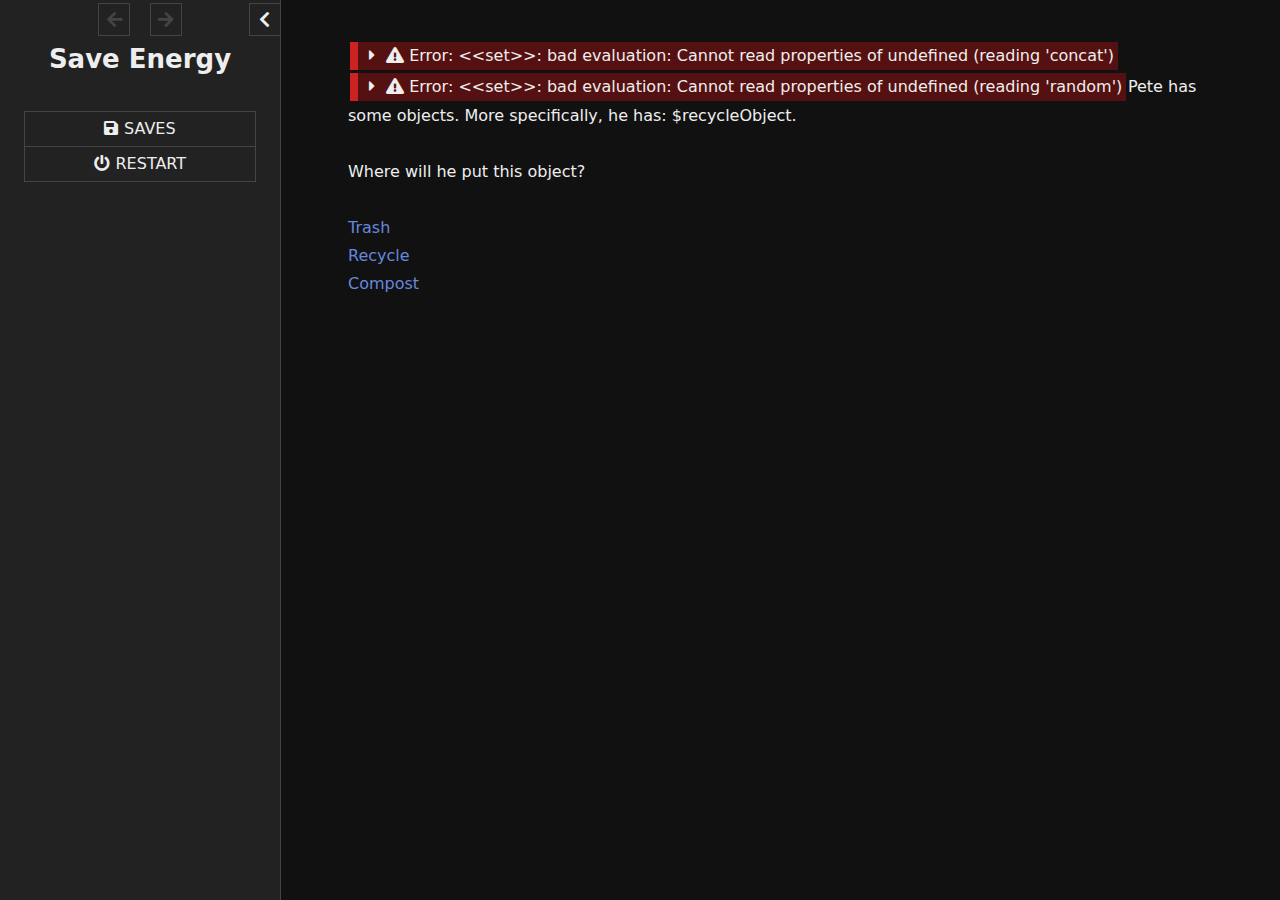
==== commit ffc932dd: "Merge branch 'main' of https://github.com/saraxiao0/EverPete" ====
--- a/export/index.html
+++ b/export/index.html
@@ -104,48 +104,62 @@
 		<div id="init-lacking"><p>Browser lacks capabilities required to play.</p><p>Upgrade or switch to another browser.</p></div>
 		<div id="init-loading"><div>Loading&hellip;</div></div>
 	</div>
-	<!-- UUID://77F87BA8-1ED8-48E2-9B8D-C42AF061B97A// --><tw-storydata name="Save Energy" startnode="13" creator="Tweego" creator-version="2.1.1+81d1d71" ifid="77F87BA8-1ED8-48E2-9B8D-C42AF061B97A" zoom="1" format="SugarCube" format-version="2.37.3" options="" hidden><style role="stylesheet" id="twine-user-stylesheet" type="text/twine-css">/*
+	<!-- UUID://FA157186-A1C3-4F2D-A90B-B35264A62C4D// --><tw-storydata name="PennilessPete" startnode="4" creator="Tweego" creator-version="2.1.1+81d1d71" ifid="FA157186-A1C3-4F2D-A90B-B35264A62C4D" zoom="1" format="SugarCube" format-version="2.37.3" options="" hidden><style role="stylesheet" id="twine-user-stylesheet" type="text/twine-css">/*
     If you are only using the base UI, and you're not planning on customising the Interface (colour/font-change), you won't need this file.
     Otherwise, go wild in the stylesheet!
 */</style><script role="script" id="twine-user-script" type="text/twine-javascript">//--Add any JavaScript you might need here, like:
 //--custom macros, settings, configurations, APIs, etc...
-</script><tw-passagedata pid="1" name="Minigame" tags="" position="725,500" size="100,100">Game here
+</script><tw-passagedata pid="1" name="Room" tags="" position="725,250" size="100,100">&lt;&lt;set $energy to $energy - 1&gt;&gt;&lt;&lt;if $happiness &lt; 0&gt;&gt;&lt;&lt;goto &quot;LostHappiness&quot;&gt;&gt;&lt;&lt;elseif $diningDollars &lt; 0&gt;&gt;&lt;&lt;goto &quot;LostDiningDollars&quot;&gt;&gt;&lt;&lt;/if&gt;&gt;DAY $day
 
-[[Score|Score]]</tw-passagedata><tw-passagedata pid="2" name="Planner" tags="" position="725,375" size="100,100">Do you want to eat out on sunday or eat leftovers (repeat 7 times)
-
-[[I am hungry|Minigame]]</tw-passagedata><tw-passagedata pid="3" name="Room" tags="" position="725,250" size="100,100">Dining Dollars: $diningDollars
+Energy: $energy
+Dining Dollars: $diningDollars
 Happiness: $happiness
 
-Here lies Pete. His room is dirty. There is trash everywhere. Pete is &lt;&lt;if $happiness is 0&gt;&gt;depressed&lt;&lt;elseif $happiness lt 5&gt;&gt;less depressed&lt;&lt;elseif $happiness lt 10&gt;&gt;kind of happy, actually&lt;&lt;else&gt;&gt;happy&lt;&lt;/if&gt;&gt;.
+Here lies Pete. His room is dirty. There is trash everywhere. Pete is &lt;&lt;if $happiness is 0&gt;&gt;depressed&lt;&lt;elseif $happiness &lt; 5&gt;&gt;less depressed&lt;&lt;elseif $happiness &lt; 10&gt;&gt;kind of happy, actually&lt;&lt;else&gt;&gt;happy&lt;&lt;/if&gt;&gt;.
 
-Pete needs to track his eco footprint to get dining dollars and make himself happy.
+Pete needs to [[track his eco footprint to get dining dollars|Save Purdue]] and make himself happy.
 Help Pete!
 
-[[Plan out his week|Planner]]</tw-passagedata><tw-passagedata pid="4" name="Start" tags="" position="575,250" size="100,100">PENNILESS PETE
+&lt;&lt;if $energy is 0&gt;&gt;Pete is tired. He must [[sleep|Sleep]].&lt;&lt;else&gt;&gt;
+[[Recycle|RecyclingGame]]
+[[Plan out his week|Planner]]&lt;&lt;/if&gt;&gt;</tw-passagedata><tw-passagedata pid="2" name="Sleep" tags="" position="225,100" size="100,100">Zzzzzzzz...
+
+[[A new day comes.|Room]]
+
+&lt;&lt;set $energy to 3&gt;&gt;
+&lt;&lt;set $day to $day + 1&gt;&gt;</tw-passagedata><tw-passagedata pid="3" name="Save Purdue" tags="" position="350,100" size="100,100">The &quot;Save Purdue From The Environmental Apocalypse Or We&#39;re All Going To Die Ahhhh&quot; program allows students to recycle and do other eco-conscious things in exchange for dining dollars.
+
+It&#39;s an environmental program. The name was quite controversial, but people kept it because the ghost of Mitch Daniels threatened to kick them off a cliff otherwise.
+
+[[Return|Room]]</tw-passagedata><tw-passagedata pid="4" name="RecyclingGame" tags="" position="475,100" size="100,100">&lt;&lt;set _allObjects = $recycleObjects.concat($trashObjects).concat($compostObjects)&gt;&gt;&lt;&lt;set $recycleObject = _allObjects.random()&gt;&gt;Pete has some objects. More specifically, he has: $recycleObject.
+
+Where will he put this object?
+
+[[Trash]]
+[[Recycle]]
+[[Compost]]</tw-passagedata><tw-passagedata pid="5" name="Trash" tags="" position="600,100" size="100,100">&lt;&lt;if $trashObjects.includes($recycleObject)&gt;&gt;This is correct! The automated detection system assigns Pete 5 dining dollars and he gets 1 happiness.&lt;&lt;set $diningDollars to $diningDollars+5&gt;&gt;&lt;&lt;set $happiness to $happiness + 1&gt;&gt;
+
+&lt;&lt;else&gt;&gt;This is incorrect! Pete loses 1 happiness and the omniscient Purdue surveillance lords remove 1 dining dollar from his account for this unforgivable error. He is devastated.&lt;&lt;set $happiness to $happiness - 1&gt;&gt;&lt;&lt;set $diningDollars to $diningDollars - 1&gt;&gt;
+&lt;&lt;/if&gt;&gt;
+
+[[Room]]</tw-passagedata><tw-passagedata pid="6" name="Recycle" tags="" position="725,100" size="100,100">&lt;&lt;if $recycleObjects.includes($recycleObject)&gt;&gt;This is correct! The automated detection system assigns Pete 5 dining dollars and he gets 1 happiness.&lt;&lt;set $diningDollars to $diningDollars+5&gt;&gt;&lt;&lt;set $happiness to $happiness + 1&gt;&gt;
+
+&lt;&lt;else&gt;&gt;This is incorrect! Pete loses 1 happiness and the omniscient Purdue surveillance lords remove 1 dining dollar from his account for this unforgivable error. He is devastated.&lt;&lt;set $happiness to $happiness - 1&gt;&gt;&lt;&lt;set $diningDollars to $diningDollars - 1&gt;&gt;
+&lt;&lt;/if&gt;&gt;
+
+[[Room]]</tw-passagedata><tw-passagedata pid="7" name="Compost" tags="" position="850,100" size="100,100">&lt;&lt;if $compostObjects.includes($recycleObject)&gt;&gt;This is correct! The automated detection system assigns Pete 5 dining dollars and he gets 1 happiness.&lt;&lt;set $diningDollars to $diningDollars+5&gt;&gt;&lt;&lt;set $happiness to $happiness + 1&gt;&gt;
+
+&lt;&lt;else&gt;&gt;This is incorrect! Pete loses 1 happiness and the omniscient Purdue surveillance lords remove 1 dining dollar from his account for this unforgivable error. He is devastated.&lt;&lt;set $happiness to $happiness - 1&gt;&gt;&lt;&lt;set $diningDollars to $diningDollars - 1&gt;&gt;
+&lt;&lt;/if&gt;&gt;
+
+[[Room]]</tw-passagedata><tw-passagedata pid="8" name="Start" tags="" position="575,250" size="100,100">PENNILESS PETE
 
 Pete is broke : (
 You must help him save money : (
 
 [[Help him|Room]]
 
-&lt;&lt;set $diningDollars to 0&gt;&gt;&lt;&lt;set $happiness to 0&gt;&gt;</tw-passagedata><tw-passagedata pid="5" name="Choices" tags="" position="575,400" size="100,100">When you go for your classes, do you want to keep the lights turned on or off?
-
-[[On]]
-[[Off]]</tw-passagedata><tw-passagedata pid="6" name="Dishwasher" tags="" position="525,1025" size="100,100">&lt;&lt;set $diningDollars to $diningDollars - 5&gt;&gt;&lt;&lt;set $happiness to $happiness - 2&gt;&gt;</tw-passagedata><tw-passagedata pid="7" name="Hand" tags="" position="650,1025" size="100,100">&lt;&lt;set $diningDollars to $diningDollars + 5&gt;&gt;&lt;&lt;set $happiness to $happiness + 2&gt;&gt;</tw-passagedata><tw-passagedata pid="8" name="Next1" tags="" position="650,650" size="100,100">Do you want to unplug your electronics while leaving your room?
-
-[[Yes]]
-[[No]]</tw-passagedata><tw-passagedata pid="9" name="Next2" tags="" position="525,900" size="100,100">Do you want to use the dishwasher for washing the dishes or prefer to wash it by hand? 
-[[Dishwasher]]
-[[Hand]]</tw-passagedata><tw-passagedata pid="10" name="No" tags="" position="650,775" size="100,100">&lt;&lt;set $diningDollars to $diningDollars - 5&gt;&gt;&lt;&lt;set $happiness to $happiness - 2&gt;&gt;
-[[Next|Next2]]</tw-passagedata><tw-passagedata pid="11" name="Off" tags="" position="637.5,525" size="100,100">&lt;&lt;set $diningDollars to $diningDollars + 5&gt;&gt;&lt;&lt;set $happiness to $happiness + 2&gt;&gt;
-
-[[Next|Next1]]</tw-passagedata><tw-passagedata pid="12" name="On" tags="" position="525,525" size="100,100">&lt;&lt;set $diningDollars to $diningDollars - 5&gt;&gt;&lt;&lt;set $happiness to $happiness - 2&gt;&gt;
-[[Next|Next1]]</tw-passagedata><tw-passagedata pid="13" name="Saving Energy" tags="" position="575,275" size="100,100">Energy Saving
-
-Help Pete save Energy 
-
-[[Help him|Choices]]</tw-passagedata><tw-passagedata pid="14" name="Yes" tags="" position="525,775" size="100,100">&lt;&lt;set $diningDollars to $diningDollars + 5&gt;&gt;&lt;&lt;set $happiness to $happiness + 2&gt;&gt;
-[[Next|Next2]]</tw-passagedata></tw-storydata>
+&lt;&lt;set $diningDollars to 0&gt;&gt;&lt;&lt;set $happiness to 0&gt;&gt;</tw-passagedata></tw-storydata>
 	<script id="script-sugarcube" type="text/javascript">
 	/*! SugarCube JS */
 	if(document.documentElement.getAttribute("data-init")==="loading"){(function(window,document,jQuery,undefined){"use strict";var _excluded=["bubbles","cancelable","composed","detail"],_excluded2=["bubbles","cancelable"],_excluded3=["state"];function _toConsumableArray(r){return _arrayWithoutHoles(r)||_iterableToArray(r)||_unsupportedIterableToArray(r)||_nonIterableSpread()}function _nonIterableSpread(){throw new TypeError("Invalid attempt to spread non-iterable instance.\nIn order to be iterable, non-array objects must have a [Symbol.iterator]() method.")}function _iterableToArray(r){if("undefined"!=typeof Symbol&&null!=r[Symbol.iterator]||null!=r["@@iterator"])return Array.from(r)}function _arrayWithoutHoles(r){if(Array.isArray(r))return _arrayLikeToArray(r)}function _classCallCheck(a,n){if(!(a instanceof n))throw new TypeError("Cannot call a class as a function")}function _defineProperties(e,r){for(var t=0;t<r.length;t++){var o=r[t];o.enumerable=o.enumerable||!1,o.configurable=!0,"value"in o&&(o.writable=!0),Object.defineProperty(e,_toPropertyKey(o.key),o)}}function _createClass(e,r,t){return r&&_defineProperties(e.prototype,r),t&&_defineProperties(e,t),Object.defineProperty(e,"prototype",{writable:!1}),e}function _toPropertyKey(t){var i=_toPrimitive(t,"string");return"symbol"==_typeof(i)?i:i+""}function _toPrimitive(t,r){if("object"!=_typeof(t)||!t)return t;var e=t[Symbol.toPrimitive];if(void 0!==e){var i=e.call(t,r||"default");if("object"!=_typeof(i))return i;throw new TypeError("@@toPrimitive must return a primitive value.")}return("string"===r?String:Number)(t)}function _objectWithoutProperties(e,t){if(null==e)return{};var o,r,i=_objectWithoutPropertiesLoose(e,t);if(Object.getOwnPropertySymbols){var s=Object.getOwnPropertySymbols(e);for(r=0;r<s.length;r++)o=s[r],t.includes(o)||{}.propertyIsEnumerable.call(e,o)&&(i[o]=e[o])}return i}function _objectWithoutPropertiesLoose(r,e){if(null==r)return{};var t={};for(var n in r)if({}.hasOwnProperty.call(r,n)){if(e.includes(n))continue;t[n]=r[n]}return t}function _slicedToArray(r,e){return _arrayWithHoles(r)||_iterableToArrayLimit(r,e)||_unsupportedIterableToArray(r,e)||_nonIterableRest()}function _nonIterableRest(){throw new TypeError("Invalid attempt to destructure non-iterable instance.\nIn order to be iterable, non-array objects must have a [Symbol.iterator]() method.")}function _unsupportedIterableToArray(r,a){if(r){if("string"==typeof r)return _arrayLikeToArray(r,a);var t={}.toString.call(r).slice(8,-1);return"Object"===t&&r.constructor&&(t=r.constructor.name),"Map"===t||"Set"===t?Array.from(r):"Arguments"===t||/^(?:Ui|I)nt(?:8|16|32)(?:Clamped)?Array$/.test(t)?_arrayLikeToArray(r,a):void 0}}function _arrayLikeToArray(r,a){(null==a||a>r.length)&&(a=r.length);for(var e=0,n=Array(a);e<a;e++)n[e]=r[e];return n}function _iterableToArrayLimit(r,l){var t=null==r?null:"undefined"!=typeof Symbol&&r[Symbol.iterator]||r["@@iterator"];if(null!=t){var e,n,i,u,a=[],f=!0,o=!1;try{if(i=(t=t.call(r)).next,0===l){if(Object(t)!==t)return;f=!1}else for(;!(f=(e=i.call(t)).done)&&(a.push(e.value),a.length!==l);f=!0);}catch(r){o=!0,n=r}finally{try{if(!f&&null!=t.return&&(u=t.return(),Object(u)!==u))return}finally{if(o)throw n}}return a}}function _arrayWithHoles(r){if(Array.isArray(r))return r}function _typeof(o){return _typeof="function"==typeof Symbol&&"symbol"==typeof Symbol.iterator?function(o){return typeof o}:function(o){return o&&"function"==typeof Symbol&&o.constructor===Symbol&&o!==Symbol.prototype?"symbol":typeof o},_typeof(o)}var errorPrologRegExp=/^(?:(?:uncaught\s+(?:exception:\s+)?)?\w*(?:error|exception|_err):\s+)+/i,Alert=function(){function mesg(where,error,isFatal,isUncaught){var mesg="Error",nice="A".concat(isFatal?" fatal":"n"," error has occurred.");nice+=isFatal?" Aborting.":" You may be able to continue, but some parts may not work properly.";var isObject=null!==error&&"object"===_typeof(error),what=(isObject&&"message"in error?String(error.message).replace(errorPrologRegExp,""):String(error)).trim()||"unknown error";null!=where&&(mesg+=" [".concat(where,"]")),mesg+=": ".concat(what,"."),isObject&&"stack"in error&&(mesg+="\n\nStack Trace:\n".concat(error.stack)),mesg&&(nice+="\n\n".concat(mesg)),isUncaught||console[isFatal?"error":"warn"](mesg),window.alert(nice)}var origOnError;return origOnError=window.onerror,window.onerror=function(what,source,lineNum,colNum,error){"complete"===document.readyState?mesg(null,null!=error?error:what,!1,!0):(mesg(null,null!=error?error:what,!0,!0),window.onerror=origOnError,"function"==typeof window.onerror&&window.onerror.apply(this,arguments))},Object.preventExtensions(Object.create(null,{error:{value:function(where,error){mesg(where,error)}},fatal:{value:function(where,error){mesg(where,error,!0)}}}))}(),Patterns=(wsMap=new Map([[" ","\\u0020"],["\f","\\f"],["\n","\\n"],["\r","\\r"],["\t","\\t"],["\v","\\v"],[" ","\\u00a0"],[" ","\\u1680"],["᠎","\\u180e"],[" ","\\u2000"],[" ","\\u2001"],[" ","\\u2002"],[" ","\\u2003"],[" ","\\u2004"],[" ","\\u2005"],[" ","\\u2006"],[" ","\\u2007"],[" ","\\u2008"],[" ","\\u2009"],[" ","\\u200a"],["\u2028","\\u2028"],["\u2029","\\u2029"],[" ","\\u202f"],[" ","\\u205f"],["　","\\u3000"],["\ufeff","\\ufeff"]]),wsRe=/^\s$/,missing="",wsMap.forEach((function(pat,char){wsRe.test(char)||(missing+=pat)})),space=missing?"[\\s".concat(missing,"]"):"\\s",spaceNoTerminator="[\\u0020\\f\\t\\v\\u00a0\\u1680\\u180e\\u2000-\\u200a\\u202f\\u205f\\u3000\\ufeff]",notSpace="\\s"===space?"\\S":space.replace(/^\[/,"[^"),anyChar="(?:.|".concat("[\\n\\r\\u2028\\u2029]",")"),anyLetter="[0-9A-Z_a-z\\-\\u00c0-\\u00d6\\u00d8-\\u00f6\\u00f8-\\u00ff\\u0150\\u0170\\u0151\\u0171]",anyLetterStrict=anyLetter.replace("\\-",""),identifier="".concat("[$A-Z_a-z]").concat("[$0-9A-Z_a-z]","*"),variable="[$_]"+identifier,htmlTagName="[A-Za-z](?:".concat(cENChar="(?:[\\x2D.0-9A-Z_a-z\\xB7\\xC0-\\xD6\\xD8-\\xF6\\xF8-\\u037D\\u037F-\\u1FFF\\u200C\\u200D\\u203F\\u2040\\u2070-\\u218F\\u2C00-\\u2FEF\\u3001-\\uD7FF\\uF900-\\uFDCF\\uFDF0-\\uFFFD]|[\\uD800-\\uDB7F][\\uDC00-\\uDFFF])","*-").concat(cENChar,"*|[0-9A-Za-z]*)"),twStyle="(".concat(anyLetter,"+)\\(([^\\)\\|\\n]+)\\):"),cssStyle="".concat(spaceNoTerminator,"*(").concat(anyLetter,"+)").concat(spaceNoTerminator,"*:([^;\\|\\n]+);"),idOrClass="".concat(spaceNoTerminator,"*((?:").concat("[#.]").concat(anyLetter,"+").concat(spaceNoTerminator,"*)+);"),inlineCss="".concat(twStyle,"|").concat(cssStyle,"|").concat(idOrClass),url="(?:file|https?|mailto|ftp|javascript|irc|news|data):[^\\s'\"]+",externalUrl=url.replace(/\|javascript|\|data/g,""),Object.freeze(Object.assign(Object.create(null),{space:space,spaceNoTerminator:spaceNoTerminator,lineTerminator:"[\\n\\r\\u2028\\u2029]",notSpace:notSpace,anyChar:anyChar,anyLetter:anyLetter,anyLetterStrict:anyLetterStrict,identifierFirstChar:"[$A-Z_a-z]",identifierNextChar:"[$0-9A-Z_a-z]",identifier:identifier,variableSigil:"[$_]",variable:variable,macroName:"[A-Za-z][\\w-]*|[=-]",templateName:"[A-Za-z][\\w-]*",htmlTagName:htmlTagName,cssIdOrClassSigil:"[#.]",cssImage:"\\[[<>]?[Ii][Mm][Gg]\\[(?:\\s|\\S)*?\\]\\]+",inlineCss:inlineCss,url:url,externalUrl:externalUrl}))),wsMap,wsRe,missing,cENChar,twStyle,cssStyle,idOrClass,space,spaceNoTerminator,notSpace,anyChar,anyLetter,anyLetterStrict,identifier,variable,htmlTagName,inlineCss,url,externalUrl;!function(){var startWSRe,endWSRe,_trimString=(startWSRe=new RegExp("^".concat(Patterns.space).concat(Patterns.space,"*")),endWSRe=new RegExp("".concat(Patterns.space).concat(Patterns.space,"*$")),function(str,where){var val=String(str);if(!val)return val;switch(where){case"start":return startWSRe.test(val)?val.replace(startWSRe,""):val;case"end":return endWSRe.test(val)?val.replace(endWSRe,""):val;default:throw new Error('_trimString called with incorrect where parameter value: "'.concat(where,'"'))}});function _createPadString(length,padding){var targetLength=Number.parseInt(length,10)||0;if(targetLength<1)return"";var padString=void 0===padding?"":String(padding);for(""===padString&&(padString=" ");padString.length<targetLength;){var curPadLength=padString.length,remainingLength=targetLength-curPadLength;padString+=curPadLength>remainingLength?padString.slice(0,remainingLength):padString}return padString.length>targetLength&&(padString=padString.slice(0,targetLength)),padString}if(Array.prototype.flat||Object.defineProperty(Array.prototype,"flat",{configurable:!0,writable:!0,value:function flat(){if(null==this)throw new TypeError("Array.prototype.flat called on null or undefined");var depth=0===arguments.length?1:Number(arguments[0])||0;if(depth<1)return Array.prototype.slice.call(this);var push=Array.prototype.push;return Array.prototype.reduce.call(this,(function(acc,cur){return cur instanceof Array?push.apply(acc,flat.call(cur,depth-1)):acc.push(cur),acc}),[])}}),Array.prototype.flatMap||Object.defineProperty(Array.prototype,"flatMap",{configurable:!0,writable:!0,value:function(){if(null==this)throw new TypeError("Array.prototype.flatMap called on null or undefined");return Array.prototype.map.apply(this,arguments).flat()}}),Array.prototype.includes||Object.defineProperty(Array.prototype,"includes",{configurable:!0,writable:!0,value:function(){if(null==this)throw new TypeError("Array.prototype.includes called on null or undefined");if(0===arguments.length)return!1;var length=this.length>>>0;if(0===length)return!1;var needle=arguments[0],i=Number(arguments[1])||0;for(i<0&&(i=Math.max(0,length+i));i<length;++i){var value=this[i];if(value===needle||value!=value&&needle!=needle)return!0}return!1}}),Object.entries||Object.defineProperty(Object,"entries",{configurable:!0,writable:!0,value:function(obj){if("object"!==_typeof(obj)||null===obj)throw new TypeError("Object.entries object parameter must be an object");return Object.keys(obj).map((function(key){return[key,obj[key]]}))}}),Object.fromEntries||Object.defineProperty(Object,"fromEntries",{configurable:!0,writable:!0,value:function(iter){return Array.from(iter).reduce((function(acc,pair){if(Object(pair)!==pair)throw new TypeError("Object.fromEntries iterable parameter must yield objects");return pair[0]in acc?Object.defineProperty(acc,pair[0],{configurable:!0,enumerable:!0,writable:!0,value:pair[1]}):acc[pair[0]]=pair[1],acc}),{})}}),Object.getOwnPropertyDescriptors||Object.defineProperty(Object,"getOwnPropertyDescriptors",{configurable:!0,writable:!0,value:function(obj){if(null==obj)throw new TypeError("Object.getOwnPropertyDescriptors object parameter is null or undefined");var O=Object(obj);return Reflect.ownKeys(O).reduce((function(acc,key){var desc=Object.getOwnPropertyDescriptor(O,key);return void 0!==desc&&(key in acc?Object.defineProperty(acc,key,{configurable:!0,enumerable:!0,writable:!0,value:desc}):acc[key]=desc),acc}),{})}}),!Object.hasOwn){var _hasOwnProperty=Object.prototype.hasOwnProperty;Object.defineProperty(Object,"hasOwn",{configurable:!0,writable:!0,value:function(O,P){return _hasOwnProperty.call(Object(O),P)}})}Object.values||Object.defineProperty(Object,"values",{configurable:!0,writable:!0,value:function(obj){if("object"!==_typeof(obj)||null===obj)throw new TypeError("Object.values object parameter must be an object");return Object.keys(obj).map((function(key){return obj[key]}))}}),String.prototype.padStart||Object.defineProperty(String.prototype,"padStart",{configurable:!0,writable:!0,value:function(length,padding){if(null==this)throw new TypeError("String.prototype.padStart called on null or undefined");var baseString=String(this),baseLength=baseString.length,targetLength=Number.parseInt(length,10);return targetLength<=baseLength?baseString:_createPadString(targetLength-baseLength,padding)+baseString}}),String.prototype.padEnd||Object.defineProperty(String.prototype,"padEnd",{configurable:!0,writable:!0,value:function(length,padding){if(null==this)throw new TypeError("String.prototype.padEnd called on null or undefined");var baseString=String(this),baseLength=baseString.length,targetLength=Number.parseInt(length,10);return targetLength<=baseLength?baseString:baseString+_createPadString(targetLength-baseLength,padding)}}),String.prototype.trimStart||Object.defineProperty(String.prototype,"trimStart",{configurable:!0,writable:!0,value:function(){if(null==this)throw new TypeError("String.prototype.trimStart called on null or undefined");return _trimString(this,"start")}}),String.prototype.trimLeft||Object.defineProperty(String.prototype,"trimLeft",{configurable:!0,writable:!0,value:function(){if(null==this)throw new TypeError("String.prototype.trimLeft called on null or undefined");return _trimString(this,"start")}}),String.prototype.trimEnd||Object.defineProperty(String.prototype,"trimEnd",{configurable:!0,writable:!0,value:function(){if(null==this)throw new TypeError("String.prototype.trimEnd called on null or undefined");return _trimString(this,"end")}}),String.prototype.trimRight||Object.defineProperty(String.prototype,"trimRight",{configurable:!0,writable:!0,value:function(){if(null==this)throw new TypeError("String.prototype.trimRight called on null or undefined");return _trimString(this,"end")}})}(),function(){var _regExpMetaCharsRe,_hasRegExpMetaCharsRe,_formatRegExp,_hasFormatRegExp,_nativeMathRandom=Math.random;function _random(){var min,max;switch(arguments.length){case 0:throw new Error("_random called with insufficient parameters");case 1:min=0,max=arguments[0];break;default:min=arguments[0],max=arguments[1]}if(min>max){var _ref=[max,min];min=_ref[0],max=_ref[1]}return Math.floor(_nativeMathRandom()*(max-min+1))+min}function _randomIndex(length,boundsArgs){var min,max;switch(boundsArgs.length){case 1:min=0,max=length-1;break;case 2:min=0,max=Math.trunc(boundsArgs[1]);break;default:min=Math.trunc(boundsArgs[1]),max=Math.trunc(boundsArgs[2])}return Number.isNaN(min)?min=0:!Number.isFinite(min)||min>=length?min=length-1:min<0&&(min=length+min)<0&&(min=0),Number.isNaN(max)?max=0:(!Number.isFinite(max)||max>=length||max<0&&(max=length+max)<0)&&(max=length-1),_random(min,max)}function _getCodePointStartAndEnd(str,pos){var code=str.charCodeAt(pos);if(Number.isNaN(code))return{char:"",start:-1,end:-1};if(code<55296||code>57343)return{char:str.charAt(pos),start:pos,end:pos};if(code>=55296&&code<=56319){var nextPos=pos+1;if(nextPos>=str.length)throw new Error("high surrogate without trailing low surrogate");var nextCode=str.charCodeAt(nextPos);if(nextCode<56320||nextCode>57343)throw new Error("high surrogate without trailing low surrogate");return{char:str.charAt(pos)+str.charAt(nextPos),start:pos,end:nextPos}}if(0===pos)throw new Error("low surrogate without leading high surrogate");var prevPos=pos-1,prevCode=str.charCodeAt(prevPos);if(prevCode<55296||prevCode>56319)throw new Error("low surrogate without leading high surrogate");return{char:str.charAt(prevPos)+str.charAt(pos),start:prevPos,end:pos}}Object.defineProperty(Array.prototype,"concatUnique",{configurable:!0,writable:!0,value:function(){if(null==this)throw new TypeError("Array.prototype.concatUnique called on null or undefined");var result=Array.from(this);if(0===arguments.length)return result;var items=Array.prototype.reduce.call(arguments,(function(prev,cur){return prev.concat(cur)}),[]),addSize=items.length;if(0===addSize)return result;for(var indexOf=Array.prototype.indexOf,push=Array.prototype.push,i=0;i<addSize;++i){var value=items[i];-1===indexOf.call(result,value)&&push.call(result,value)}return result}}),Object.defineProperty(Array.prototype,"count",{configurable:!0,writable:!0,value:function(){if(null==this)throw new TypeError("Array.prototype.count called on null or undefined");for(var indexOf=Array.prototype.indexOf,needle=arguments[0],pos=Number(arguments[1])||0,count=0;-1!==(pos=indexOf.call(this,needle,pos));)++count,++pos;return count}}),Object.defineProperty(Array.prototype,"countWith",{configurable:!0,writable:!0,value:function(predicate,thisArg){if(null==this)throw new TypeError("Array.prototype.countWith called on null or undefined");if("function"!=typeof predicate)throw new Error("Array.prototype.countWith predicate parameter must be a function");var length=this.length>>>0;if(0===length)return 0;for(var count=0,i=0;i<length;++i)predicate.call(thisArg,this[i],i,this)&&++count;return count}}),Object.defineProperty(Array.prototype,"deleteAll",{configurable:!0,writable:!0,value:function(){if(null==this)throw new TypeError("Array.prototype.deleteAll called on null or undefined");if(0===arguments.length)return[];var length=this.length>>>0;if(0===length)return[];for(var needles=Array.prototype.concat.apply([],arguments),needlesLength=needles.length,indices=[],i=0;i<length;++i)for(var value=this[i],j=0;j<needlesLength;++j){var needle=needles[j];if(value===needle||value!=value&&needle!=needle){indices.push(i);break}}for(var result=[],_i=0,iend=indices.length;_i<iend;++_i)result[_i]=this[indices[_i]];for(var splice=Array.prototype.splice,_i2=indices.length-1;_i2>=0;--_i2)splice.call(this,indices[_i2],1);return result}}),Object.defineProperty(Array.prototype,"deleteAt",{configurable:!0,writable:!0,value:function(){if(null==this)throw new TypeError("Array.prototype.deleteAt called on null or undefined");if(0===arguments.length)return[];var length=this.length>>>0;if(0===length)return[];for(var splice=Array.prototype.splice,cpyIndices=Array.from(new Set(Array.from(arguments).map((function(x){return x<0?Math.max(0,length+x):x}))).values()),delIndices=Array.from(cpyIndices).sort((function(a,b){return b-a})),result=[],i=0,iend=cpyIndices.length;i<iend;++i)result[i]=this[cpyIndices[i]];for(var _i3=0,_iend=delIndices.length;_i3<_iend;++_i3)splice.call(this,delIndices[_i3],1);return result}}),Object.defineProperty(Array.prototype,"deleteFirst",{configurable:!0,writable:!0,value:function(){if(null==this)throw new TypeError("Array.prototype.deleteFirst called on null or undefined");if(0!==arguments.length){var length=this.length>>>0;if(0!==length){for(var splice=Array.prototype.splice,needles=Array.prototype.concat.apply([],arguments),result=[],i=0;i<length&&needles.length>0;++i)for(var value=this[i],j=0;j<needles.length;++j){var needle=needles[j];if(value===needle||value!=value&&needle!=needle){result.push(value),splice.call(this,i--,1),needles.splice(j--,1);break}}return result}}}}),Object.defineProperty(Array.prototype,"deleteLast",{configurable:!0,writable:!0,value:function(){if(null==this)throw new TypeError("Array.prototype.deleteLast called on null or undefined");if(0!==arguments.length){var length=this.length>>>0;if(0!==length){for(var splice=Array.prototype.splice,needles=Array.prototype.concat.apply([],arguments),result=[],i=length-1;i>=0&&needles.length>0;--i)for(var value=this[i],j=0;j<needles.length;++j){var needle=needles[j];if(value===needle||value!=value&&needle!=needle){result.push(value),splice.call(this,i++,1),needles.splice(j--,1);break}}return result}}}}),Object.defineProperty(Array.prototype,"deleteWith",{configurable:!0,writable:!0,value:function(predicate,thisArg){if(null==this)throw new TypeError("Array.prototype.deleteWith called on null or undefined");if("function"!=typeof predicate)throw new Error("Array.prototype.deleteWith predicate parameter must be a function");var length=this.length>>>0;if(0===length)return[];for(var splice=Array.prototype.splice,indices=[],result=[],i=0;i<length;++i)predicate.call(thisArg,this[i],i,this)&&(result.push(this[i]),indices.push(i));for(var _i4=indices.length-1;_i4>=0;--_i4)splice.call(this,indices[_i4],1);return result}}),Object.defineProperty(Array.prototype,"first",{configurable:!0,writable:!0,value:function(){if(null==this)throw new TypeError("Array.prototype.first called on null or undefined");if(0!==this.length>>>0)return this[0]}}),Object.defineProperty(Array.prototype,"includesAll",{configurable:!0,writable:!0,value:function(){if(null==this)throw new TypeError("Array.prototype.includesAll called on null or undefined");if(1===arguments.length)return Array.isArray(arguments[0])?Array.prototype.includesAll.apply(this,arguments[0]):Array.prototype.includes.apply(this,arguments);for(var i=0,iend=arguments.length;i<iend;++i)if(!Array.prototype.some.call(this,(function(val){return val===this.val||val!=val&&this.val!=this.val}),{val:arguments[i]}))return!1;return!0}}),Object.defineProperty(Array.prototype,"includesAny",{configurable:!0,writable:!0,value:function(){if(null==this)throw new TypeError("Array.prototype.includesAny called on null or undefined");if(1===arguments.length)return Array.isArray(arguments[0])?Array.prototype.includesAny.apply(this,arguments[0]):Array.prototype.includes.apply(this,arguments);for(var i=0,iend=arguments.length;i<iend;++i)if(Array.prototype.some.call(this,(function(val){return val===this.val||val!=val&&this.val!=this.val}),{val:arguments[i]}))return!0;return!1}}),Object.defineProperty(Array.prototype,"last",{configurable:!0,writable:!0,value:function(){if(null==this)throw new TypeError("Array.prototype.last called on null or undefined");var length=this.length>>>0;if(0!==length)return this[length-1]}}),Object.defineProperty(Array.prototype,"pluck",{configurable:!0,writable:!0,value:function(){if(null==this)throw new TypeError("Array.prototype.pluck called on null or undefined");var length=this.length>>>0;if(0!==length){var index=0===arguments.length?_random(0,length-1):_randomIndex(length,Array.from(arguments));return Array.prototype.splice.call(this,index,1)[0]}}}),Object.defineProperty(Array.prototype,"pluckMany",{configurable:!0,writable:!0,value:function(wantSize){if(null==this)throw new TypeError("Array.prototype.pluckMany called on null or undefined");var length=this.length>>>0;if(0===length)return[];var want=Math.trunc(wantSize);if(!Number.isInteger(want))throw new Error("Array.prototype.pluckMany want parameter must be an integer");if(want<1)return[];want>length&&(want=length);var splice=Array.prototype.splice,result=[],max=length-1;do{result.push(splice.call(this,_random(0,max--),1)[0])}while(result.length<want);return result}}),Object.defineProperty(Array.prototype,"pushUnique",{configurable:!0,writable:!0,value:function(){if(null==this)throw new TypeError("Array.prototype.pushUnique called on null or undefined");var addSize=arguments.length;if(0===addSize)return this.length>>>0;for(var indexOf=Array.prototype.indexOf,push=Array.prototype.push,i=0;i<addSize;++i){var value=arguments[i];-1===indexOf.call(this,value)&&push.call(this,value)}return this.length>>>0}}),Object.defineProperty(Array.prototype,"random",{configurable:!0,writable:!0,value:function(){if(null==this)throw new TypeError("Array.prototype.random called on null or undefined");var length=this.length>>>0;if(0!==length)return this[0===arguments.length?_random(0,length-1):_randomIndex(length,Array.from(arguments))]}}),Object.defineProperty(Array.prototype,"randomMany",{configurable:!0,writable:!0,value:function(wantSize){if(null==this)throw new TypeError("Array.prototype.randomMany called on null or undefined");var length=this.length>>>0;if(0===length)return[];var want=Math.trunc(wantSize);if(!Number.isInteger(want))throw new Error("Array.prototype.randomMany want parameter must be an integer");if(want<1)return[];want>length&&(want=length);var picked=new Map,result=[],max=length-1;do{var i=void 0;do{i=_random(0,max)}while(picked.has(i));picked.set(i,!0),result.push(this[i])}while(result.length<want);return result}}),Object.defineProperty(Array.prototype,"shuffle",{configurable:!0,writable:!0,value:function(){if(null==this)throw new TypeError("Array.prototype.shuffle called on null or undefined");var length=this.length>>>0;if(0===length)return this;for(var i=length-1;i>0;--i){var j=Math.floor(_nativeMathRandom()*(i+1));if(i!==j){var swap=this[i];this[i]=this[j],this[j]=swap}}return this}}),Object.defineProperty(Array.prototype,"toShuffled",{configurable:!0,writable:!0,value:function(){if(null==this)throw new TypeError("Array.prototype.toShuffled called on null or undefined");return Array.from(this).shuffle()}}),Object.defineProperty(Array.prototype,"toUnique",{configurable:!0,writable:!0,value:function(){if(null==this)throw new TypeError("Array.prototype.toUnique called on null or undefined");return Array.from(new Set(this))}}),Object.defineProperty(Array.prototype,"unshiftUnique",{configurable:!0,writable:!0,value:function(){if(null==this)throw new TypeError("Array.prototype.unshiftUnique called on null or undefined");var addSize=arguments.length;if(0===addSize)return this.length>>>0;for(var indexOf=Array.prototype.indexOf,unshift=Array.prototype.unshift,i=0;i<addSize;++i){var value=arguments[i];-1===indexOf.call(this,value)&&unshift.call(this,value)}return this.length>>>0}}),Object.defineProperty(Function.prototype,"partial",{configurable:!0,writable:!0,value:function(){if(null==this)throw new TypeError("Function.prototype.partial called on null or undefined");var slice=Array.prototype.slice,fn=this,bound=slice.call(arguments,0);return function(){for(var applied=[],argc=0,i=0;i<bound.length;++i)applied.push(bound[i]===undefined?arguments[argc++]:bound[i]);return fn.apply(this,applied.concat(slice.call(arguments,argc)))}}}),Object.defineProperty(Math,"clamp",{configurable:!0,writable:!0,value:function(num,min,max){if(3!==arguments.length)throw new Error("Math.clamp called with an incorrect number of parameters (want: 3, received: ".concat(arguments.length,")"));var value=Number(num),minVal=Number(min),maxVal=Number(max);if(minVal>maxVal){var _ref2=[maxVal,minVal];minVal=_ref2[0],maxVal=_ref2[1]}return Math.min(Math.max(value,minVal),maxVal)}}),RegExp.escape||(_regExpMetaCharsRe=/[\\^$*+?.()|[\]{}]/g,_hasRegExpMetaCharsRe=new RegExp(_regExpMetaCharsRe.source),Object.defineProperty(RegExp,"escape",{configurable:!0,writable:!0,value:function(str){var val=String(str);return val&&_hasRegExpMetaCharsRe.test(val)?val.replace(_regExpMetaCharsRe,"\\$&"):val}})),_formatRegExp=/{(\d+)(?:,([+-]?\d+))?}/g,_hasFormatRegExp=new RegExp(_formatRegExp.source),Object.defineProperty(String,"format",{configurable:!0,writable:!0,value:function(format){if(arguments.length<2)return 0===arguments.length?"":format;var args=2===arguments.length&&Array.isArray(arguments[1])?Array.from(arguments[1]):Array.prototype.slice.call(arguments,1);return 0===args.length?format:_hasFormatRegExp.test(format)?(_formatRegExp.lastIndex=0,format.replace(_formatRegExp,(function(match,index,align){var retval=args[index];if(null==retval)return"";for(;"function"==typeof retval;)retval=retval();switch(_typeof(retval)){case"string":break;case"object":retval=JSON.stringify(retval);break;default:retval=String(retval)}return function(str,align,pad){if(!align)return str;var plen=Math.abs(align)-str.length;if(plen<1)return str;var padding=String(pad).repeat(plen);return align<0?str+padding:padding+str}(retval,align?Number.parseInt(align,10):0," ")}))):format}}),Object.defineProperty(String.prototype,"count",{configurable:!0,writable:!0,value:function(){if(null==this)throw new TypeError("String.prototype.count called on null or undefined");var needle=String(arguments[0]||"");if(""===needle)return 0;for(var indexOf=String.prototype.indexOf,step=needle.length,pos=Number(arguments[1])||0,count=0;-1!==(pos=indexOf.call(this,needle,pos));)++count,pos+=step;return count}}),Object.defineProperty(String.prototype,"first",{configurable:!0,writable:!0,value:function(){if(null==this)throw new TypeError("String.prototype.first called on null or undefined");return _getCodePointStartAndEnd(String(this),0).char}}),Object.defineProperty(String.prototype,"last",{configurable:!0,writable:!0,value:function(){if(null==this)throw new TypeError("String.prototype.last called on null or undefined");var str=String(this);return _getCodePointStartAndEnd(str,str.length-1).char}}),Object.defineProperty(String.prototype,"splice",{configurable:!0,writable:!0,value:function(startAt,delCount,replacement){if(null==this)throw new TypeError("String.prototype.splice called on null or undefined");var length=this.length>>>0;if(0===length)return"";var start=Number(startAt);Number.isSafeInteger(start)?start<0&&(start+=length)<0&&(start=0):start=0,start>length&&(start=length);var count=Number(delCount);(!Number.isSafeInteger(count)||count<0)&&(count=0);var res=this.slice(0,start);return void 0!==replacement&&(res+=replacement),start+count<length&&(res+=this.slice(start+count)),res}}),Object.defineProperty(String.prototype,"splitOrEmpty",{configurable:!0,writable:!0,value:function(){if(null==this)throw new TypeError("String.prototype.splitOrEmpty called on null or undefined");return""===String(this)?[]:String.prototype.split.apply(this,arguments)}}),Object.defineProperty(String.prototype,"toLocaleUpperFirst",{configurable:!0,writable:!0,value:function(){if(null==this)throw new TypeError("String.prototype.toLocaleUpperFirst called on null or undefined");var str=String(this),_getCodePointStartAnd3=_getCodePointStartAndEnd(str,0),char=_getCodePointStartAnd3.char,end=_getCodePointStartAnd3.end;return-1===end?"":char.toLocaleUpperCase()+str.slice(end+1)}}),Object.defineProperty(String.prototype,"toUpperFirst",{configurable:!0,writable:!0,value:function(){if(null==this)throw new TypeError("String.prototype.toUpperFirst called on null or undefined");var str=String(this),_getCodePointStartAnd4=_getCodePointStartAndEnd(str,0),char=_getCodePointStartAnd4.char,end=_getCodePointStartAnd4.end;return-1===end?"":char.toUpperCase()+str.slice(end+1)}}),Object.defineProperty(Array.prototype,"delete",{configurable:!0,writable:!0,value:function(){if(console.warn("[DEPRECATED] <Array>.delete() is deprecated."),null==this)throw new TypeError("Array.prototype.delete called on null or undefined");return Array.prototype.deleteAll.apply(this,arguments)}}),Object.defineProperty(JSON,"reviveWrapper",{configurable:!0,writable:!0,value:function(code,data){if(console.warn("[DEPRECATED] JSON.reviveWrapper() is deprecated."),"string"!=typeof code)throw new TypeError("JSON.reviveWrapper code parameter must be a string");return Serial.createReviver(code,data)}}),Object.defineProperty(Math,"easeInOut",{configurable:!0,writable:!0,value:function(num){return console.warn("[DEPRECATED] Math.easeInOut() is deprecated."),1-(Math.cos(Number(num)*Math.PI)+1)/2}}),Object.defineProperty(Number.prototype,"clamp",{configurable:!0,writable:!0,value:function(){if(console.warn("[DEPRECATED] <Number>.clamp() is deprecated."),null==this)throw new TypeError("Number.prototype.clamp called on null or undefined");if(2!==arguments.length)throw new Error("Number.prototype.clamp called with an incorrect number of parameters (want: 2, received: ".concat(arguments.length,")"));return Math.clamp(this,arguments[0],arguments[1])}})}(),function(){function onKeypressFn(ev){13!==ev.which&&32!==ev.which||(ev.preventDefault(),triggerEvent("click",getActiveElement()||this))}function onClickFnWrapper(fn){return function(){var $this=jQuery(this);$this.ariaIsDisabled()||($this.is("[aria-pressed]")&&$this.attr("aria-pressed","true"===$this.attr("aria-pressed")?"false":"true"),fn.apply(this,arguments))}}function disableTabindex(el){if(!el.hasAttribute("data-last-tabindex")){var tabindex=el.getAttribute("tabindex");el.setAttribute("data-last-tabindex",null!==tabindex?tabindex.trim():"")}el.setAttribute("tabindex",-1)}function restoreTabindex(el){var lastTabindex=el.getAttribute("data-last-tabindex");null!==lastTabindex&&(el.removeAttribute("data-last-tabindex"),""===lastTabindex?el.removeAttribute("tabindex"):el.setAttribute("tabindex",lastTabindex))}jQuery.fn.extend({ariaClick:function(options,handler){if(0===this.length||0===arguments.length)return this;var opts=options,fn=handler;return null==fn&&(fn=opts,opts=undefined),"string"!=typeof(opts=jQuery.extend({namespace:undefined,one:!1,selector:undefined,data:undefined,role:undefined,tabindex:0,controls:undefined,pressed:undefined,label:undefined},opts)).namespace?opts.namespace="":"."!==opts.namespace[0]&&(opts.namespace=".".concat(opts.namespace)),"boolean"==typeof opts.pressed&&(opts.pressed=opts.pressed?"true":"false"),this.filter("button").prop("type","button"),null!=opts.role?this.attr("role",opts.role):this.not("[role]").filter("a,[data-passage]").attr("role","link").end().not("a").not("[data-passage]").attr("role","button").end().end().end(),this.attr("tabindex",opts.tabindex),null!=opts.controls&&this.attr("aria-controls",opts.controls),null!=opts.pressed&&this.attr("aria-pressed",opts.pressed),null!=opts.label&&this.attr({"aria-label":opts.label,title:opts.label}),this.not("button").on("keypress.aria-clickable".concat(opts.namespace),opts.selector,onKeypressFn),this.on("click.aria-clickable".concat(opts.namespace),opts.selector,opts.data,opts.one?function(fn){return onClickFnWrapper((function(){jQuery(this).off(".aria-clickable").removeAttr("role tabindex aria-controls aria-pressed").filter("button").prop("disabled",!0),fn.apply(this,arguments)}))}(fn):onClickFnWrapper(fn)),this},ariaDisabled:function(disable){if(0===this.length||0===arguments.length)return this;var $nonDisableable=this.not("button,fieldset,input,menuitem,optgroup,option,select,textarea"),$disableable=this.filter("button,fieldset,input,menuitem,optgroup,option,select,textarea");return disable?($nonDisableable.each((function(){this.setAttribute("disabled","disabled"),this.setAttribute("aria-disabled","true"),disableTabindex(this)})),$disableable.each((function(){this.disabled=!0,this.setAttribute("aria-disabled","true"),disableTabindex(this)}))):($nonDisableable.each((function(){this.removeAttribute("disabled"),this.removeAttribute("aria-disabled"),restoreTabindex(this)})),$disableable.each((function(){this.disabled=!1,this.removeAttribute("aria-disabled"),restoreTabindex(this)}))),this},ariaIsDisabled:function(){return this.is("[disabled]")}})}(),jQuery.fn.extend({getForbiddenInteractiveContentTagNames:function(){if(0===this.length)return[];var forbidden=new Set;return this.find("a,button,fieldset,form,input,menuitem,optgroup,option,select,textarea").each((function(_,el){return forbidden.add(el.nodeName.toLowerCase())})),Array.from(forbidden)}}),jQuery.extend({wikiWithOptions:function(options){for(var _len=arguments.length,sources=new Array(_len>1?_len-1:0),_key=1;_key<_len;_key++)sources[_key-1]=arguments[_key];if(0!==sources.length){var frag=document.createDocumentFragment();sources.forEach((function(content){return new Wikifier(frag,content,options)}));var errors=Array.from(frag.querySelectorAll(".error")).map((function(errEl){return errEl.textContent.replace(errorPrologRegExp,"")}));if(errors.length>0)throw new Error(errors.join("; "))}},wiki:function(){for(var _len2=arguments.length,sources=new Array(_len2),_key2=0;_key2<_len2;_key2++)sources[_key2]=arguments[_key2];this.wikiWithOptions.apply(this,[undefined].concat(sources))},wikiPassage:function(name){this.wikiWithOptions(undefined,Story.get(name).processText())}}),jQuery.fn.extend({wikiWithOptions:function(options){for(var _len3=arguments.length,sources=new Array(_len3>1?_len3-1:0),_key3=1;_key3<_len3;_key3++)sources[_key3-1]=arguments[_key3];if(0===this.length||0===sources.length)return this;var frag=document.createDocumentFragment();return sources.forEach((function(content){return new Wikifier(frag,content,options)})),this.append(frag),this},wiki:function(){for(var _len4=arguments.length,sources=new Array(_len4),_key4=0;_key4<_len4;_key4++)sources[_key4]=arguments[_key4];return this.wikiWithOptions.apply(this,[undefined].concat(sources))},wikiPassage:function(name){return this.wikiWithOptions(undefined,Story.get(name).processText())}});var Browser=(userAgent=navigator.userAgent.toLowerCase(),winPhone=userAgent.includes("windows phone"),isMobile=Object.freeze({Android:!winPhone&&userAgent.includes("android"),BlackBerry:/blackberry|bb10/.test(userAgent),iOS:!winPhone&&/ip(?:hone|ad|od)/.test(userAgent),Opera:!winPhone&&("object"===_typeof(window.operamini)||userAgent.includes("opera mini")),Windows:winPhone||/iemobile|wpdesktop/.test(userAgent),any:function(){return isMobile.Android||isMobile.BlackBerry||isMobile.iOS||isMobile.Opera||isMobile.Windows}}),isGecko=!isMobile.Windows&&!/khtml|trident|edge/.test(userAgent)&&userAgent.includes("gecko"),isIE=!userAgent.includes("opera")&&/msie|trident/.test(userAgent),ieVersion=isIE?(ver=/(?:msie\s+|rv:)(\d+\.\d)/.exec(userAgent))?Number(ver[1]):0:null,isOpera=userAgent.includes("opera")||userAgent.includes(" opr/"),operaVersion=isOpera?function(){var ver=new RegExp("".concat(/khtml|chrome/.test(userAgent)?"opr":"version","\\/(\\d+\\.\\d+)")).exec(userAgent);return ver?Number(ver[1]):0}():null,isVivaldi=userAgent.includes("vivaldi"),Object.freeze(Object.assign(Object.create(null),{userAgent:userAgent,isMobile:isMobile,isGecko:isGecko,isIE:isIE,ieVersion:ieVersion,isOpera:isOpera,operaVersion:operaVersion,isVivaldi:isVivaldi}))),ver,userAgent,winPhone,isMobile,isGecko,isIE,ieVersion,isOpera,operaVersion,isVivaldi,Has=(hasAudioElement=function(){try{return"function"==typeof document.createElement("audio").canPlayType}catch(ex){}return!1}(),hasFile=function(){try{return"Blob"in window&&"File"in window&&"FileList"in window&&"FileReader"in window&&(!Browser.isOpera||Browser.operaVersion>=15)}catch(ex){}return!1}(),hasGeolocation=function(){try{return"geolocation"in navigator&&"function"==typeof navigator.geolocation.getCurrentPosition&&"function"==typeof navigator.geolocation.watchPosition}catch(ex){}return!1}(),hasMutationObserver=function(){try{return"MutationObserver"in window&&"function"==typeof window.MutationObserver}catch(ex){}return!1}(),hasPerformance=function(){try{return"performance"in window&&"function"==typeof window.performance.now}catch(ex){}return!1}(),hasTouch=function(){try{return"ontouchstart"in window||!!window.DocumentTouch&&document instanceof window.DocumentTouch||!!navigator.maxTouchPoints||!!navigator.msMaxTouchPoints}catch(ex){}return!1}(),hasTransitionEndEvent=function(){try{for(var teMap=new Map([["transition","transitionend"],["MSTransition","msTransitionEnd"],["WebkitTransition","webkitTransitionEnd"],["MozTransition","transitionend"]]),teKeys=Array.from(teMap.keys()),el=document.createElement("div"),i=0;i<teKeys.length;++i)if(el.style[teKeys[i]]!==undefined)return teMap.get(teKeys[i])}catch(ex){}return!1}(),Object.freeze(Object.assign(Object.create(null),{audio:hasAudioElement,fileAPI:hasFile,geolocation:hasGeolocation,mutationObserver:hasMutationObserver,performance:hasPerformance,touch:hasTouch,transitionEndEvent:hasTransitionEndEvent}))),hasAudioElement,hasFile,hasGeolocation,hasMutationObserver,hasPerformance,hasTouch,hasTransitionEndEvent,Fullscreen=function(){var _hasPromise,vendor=function(){try{return Object.freeze([{isEnabled:"fullscreenEnabled",element:"fullscreenElement",requestFn:"requestFullscreen",exitFn:"exitFullscreen",changeEvent:"fullscreenchange",errorEvent:"fullscreenerror"},{isEnabled:"webkitFullscreenEnabled",element:"webkitFullscreenElement",requestFn:"webkitRequestFullscreen",exitFn:"webkitExitFullscreen",changeEvent:"webkitfullscreenchange",errorEvent:"webkitfullscreenerror"},{isEnabled:"mozFullScreenEnabled",element:"mozFullScreenElement",requestFn:"mozRequestFullScreen",exitFn:"mozCancelFullScreen",changeEvent:"mozfullscreenchange",errorEvent:"mozfullscreenerror"},{isEnabled:"msFullscreenEnabled",element:"msFullscreenElement",requestFn:"msRequestFullscreen",exitFn:"msExitFullscreen",changeEvent:"MSFullscreenChange",errorEvent:"MSFullscreenError"}].find((function(vnd){return vnd.isEnabled in document})))}catch(ex){}return undefined}(),_returnsPromise=(_hasPromise=null,function(){if(null!==_hasPromise)return _hasPromise;if(_hasPromise=!1,vendor)try{var value=document.exitFullscreen();value.catch((function(){})),_hasPromise=value instanceof Promise}catch(ex){}return _hasPromise});function _selectElement(requestedEl){var selectedEl=requestedEl||document.documentElement;return selectedEl===document.documentElement&&("msRequestFullscreen"===vendor.requestFn||Browser.isOpera&&Browser.operaVersion<15)&&(selectedEl=document.body),selectedEl}function isFullscreen(){return Boolean(vendor&&document[vendor.element])}function requestFullscreen(options,requestedEl){if(!vendor)return Promise.reject(new Error("fullscreen not supported"));var element=_selectElement(requestedEl);if("function"!=typeof element[vendor.requestFn])return Promise.reject(new Error("fullscreen not supported"));if(isFullscreen())return Promise.resolve();if(_returnsPromise())return element[vendor.requestFn](options);var namespace=".Fullscreen_requestFullscreen";return new Promise((function(resolve,reject){var $element=jQuery(element);$element.off(namespace).one("".concat(vendor.errorEvent).concat(namespace," ").concat(vendor.changeEvent).concat(namespace),(function(ev){$element.off(namespace),ev.type===vendor.errorEvent?reject(new Error("unknown fullscreen request error")):resolve()})),element[vendor.requestFn](options)}))}function exitFullscreen(){if(!vendor||"function"!=typeof document[vendor.exitFn])return Promise.reject(new TypeError("fullscreen not supported"));if(!isFullscreen())return Promise.reject(new TypeError("fullscreen mode not active"));if(_returnsPromise())return document[vendor.exitFn]();var namespace=".Fullscreen_exitFullscreen";return new Promise((function(resolve,reject){var $document=jQuery(document);$document.off(namespace).one("".concat(vendor.errorEvent).concat(namespace," ").concat(vendor.changeEvent).concat(namespace),(function(ev){$document.off(namespace),ev.type===vendor.errorEvent?reject(new Error("unknown fullscreen exit error")):resolve()})),document[vendor.exitFn]()}))}return Object.preventExtensions(Object.create(null,{vendor:{get:function(){return vendor}},element:{get:function(){return vendor?document[vendor.element]:null}},isEnabled:{value:function(){return Boolean(vendor&&document[vendor.isEnabled])}},isFullscreen:{value:isFullscreen},request:{value:requestFullscreen},exit:{value:exitFullscreen},toggle:{value:function(options,requestedEl){return isFullscreen()?exitFullscreen():requestFullscreen(options,requestedEl)}},onChange:{value:function(handlerFn,requestedEl){if(vendor){var element=_selectElement(requestedEl);jQuery(element).on(vendor.changeEvent,handlerFn)}}},offChange:{value:function(handlerFn,requestedEl){if(vendor){var element=_selectElement(requestedEl);handlerFn?jQuery(element).off(vendor.changeEvent,handlerFn):jQuery(element).off(vendor.changeEvent)}}},onError:{value:function(handlerFn,requestedEl){if(vendor){var element=_selectElement(requestedEl);jQuery(element).on(vendor.errorEvent,handlerFn)}}},offError:{value:function(handlerFn,requestedEl){if(vendor){var element=_selectElement(requestedEl);handlerFn?jQuery(element).off(vendor.errorEvent,handlerFn):jQuery(element).off(vendor.errorEvent)}}}}))}(),Outliner=function(){var lastEvent,styleEl=null;function outlinerHide(){document.documentElement.removeAttribute("data-outlines"),styleEl.styleSheet?styleEl.styleSheet.cssText="*:focus{outline:none;}":styleEl.textContent="*:focus{outline:none;}"}function outlinerShow(){document.documentElement.setAttribute("data-outlines",""),styleEl.styleSheet?styleEl.styleSheet.cssText="":styleEl.textContent=""}return Object.preventExtensions(Object.create(null,{init:{value:function(){styleEl||(styleEl=document.createElement("style"),jQuery(styleEl).attr({id:"style-outliner",type:"text/css"}).appendTo(document.head),jQuery(document).on("mousedown.style-outliner keydown.style-outliner",(function(ev){ev.type!==lastEvent&&(lastEvent=ev.type,"keydown"===ev.type?outlinerShow():outlinerHide())})),lastEvent="mousedown",outlinerHide())}},hide:{value:outlinerHide},show:{value:outlinerShow}}))}(),Serial=function(){var supportedTypes=Object.freeze([{id:"Date",get reference(){return Date.prototype},method:function(){return["(revive:date)",this.toISOString()]}},{id:"Function",get reference(){return Function.prototype},method:function(){return["(revive:)",["(".concat(this.toString(),")")]]}},{id:"Map",get reference(){return Map.prototype},method:function(){return["(revive:map)",Array.from(this)]}},{id:"RegExp",get reference(){return RegExp.prototype},method:function(){return["(revive:)",[this.toString()]]}},{id:"Set",get reference(){return Set.prototype},method:function(){return["(revive:set)",Array.from(this)]}}]);function createReviver(code,data){if("string"!=typeof code)throw new TypeError("Serial.createReviver code parameter must be a string");return["(revive:)",[code,data]]}function parse(text,reviver){return JSON.parse(text,(function(key,val){var value=val;if(value instanceof Array&&2===value.length)switch(value[0]){case"(revive:set)":value=new Set(value[1]);break;case"(revive:map)":value=new Map(value[1]);break;case"(revive:date)":value=new Date(value[1]);break;case"(revive:eval)":case"(revive:)":try{var $ReviveData$=value[1][1];value=eval(value[1][0])}catch(ex){}}if("function"==typeof reviver)try{value=reviver(key,value)}catch(ex){}return value}))}function stringify(value,replacer,space){var origMethodCache=new Map;supportedTypes.forEach((function(_ref3){var id=_ref3.id,reference=_ref3.reference,method=_ref3.method;Object.hasOwn(reference,"toJSON")&&origMethodCache.set(id,reference.toJSON),Object.defineProperty(reference,"toJSON",{configurable:!0,writable:!0,value:method})}));var notation=JSON.stringify(value,(function(key,val){var value=val;if("function"==typeof replacer)try{value=replacer(key,value)}catch(ex){}switch(value){case undefined:value=["(revive:)",["undefined"]];break;case 1/0:value=["(revive:)",["Infinity"]]}return value}),space);return supportedTypes.forEach((function(_ref4){var id=_ref4.id,reference=_ref4.reference;origMethodCache.has(id)?(Object.defineProperty(reference,"toJSON",{configurable:!0,writable:!0,value:origMethodCache.get(id)}),origMethodCache.delete(id)):delete reference.toJSON})),notation}return Object.preventExtensions(Object.create(null,{createReviver:{value:createReviver},parse:{value:parse},stringify:{value:stringify}}))}(),Visibility=(vendor=function(){try{return Object.freeze([{hiddenProperty:"hidden",stateProperty:"visibilityState",changeEvent:"visibilitychange"},{hiddenProperty:"webkitHidden",stateProperty:"webkitVisibilityState",changeEvent:"webkitvisibilitychange"},{hiddenProperty:"mozHidden",stateProperty:"mozVisibilityState",changeEvent:"mozvisibilitychange"},{hiddenProperty:"msHidden",stateProperty:"msVisibilityState",changeEvent:"msvisibilitychange"}].find((function(vnd){return vnd.hiddenProperty in document})))}catch(ex){}return undefined}(),Object.preventExtensions(Object.create(null,{vendor:{get:function(){return vendor}},state:{get:function(){return vendor&&document[vendor.stateProperty]||"visible"}},isEnabled:{value:function(){return Boolean(vendor)}},isHidden:{value:function(){return Boolean(vendor&&document[vendor.hiddenProperty])}},hiddenProperty:{value:vendor&&vendor.hiddenProperty},stateProperty:{value:vendor&&vendor.stateProperty},changeEvent:{value:vendor&&vendor.changeEvent}}))),vendor;function appendError(output,message,source){var $wrapper=jQuery(document.createElement("div")),$toggle=jQuery(document.createElement("button")),$source=jQuery(document.createElement("pre")),mesg="".concat(L10n.get("errorViewTitle"),": ").concat(message||"unknown error");return $toggle.addClass("error-toggle").ariaClick({label:L10n.get("errorViewLabelToggle")},(function(){$toggle.hasClass("enabled")?($toggle.removeClass("enabled"),$source.attr({"aria-hidden":!0,hidden:"hidden"})):($toggle.addClass("enabled"),$source.removeAttr("aria-hidden hidden"))})).appendTo($wrapper),jQuery(document.createElement("span")).addClass("error").text(mesg).appendTo($wrapper),jQuery(document.createElement("code")).text(source).appendTo($source),$source.addClass("error-source").attr({"aria-hidden":!0,hidden:"hidden"}).appendTo($wrapper),$wrapper.addClass("error-view").appendTo(output),console.warn("".concat(mesg,"\n\t").concat(source.replace(/\n/g,"\n\t"))),!1}var throwError=appendError;function charAndPosAt(string,position){var str=String(string),pos=Math.trunc(position),code=str.charCodeAt(pos);if(Number.isNaN(code))return{char:"",start:-1,end:-1};var retval={char:str.charAt(pos),start:pos,end:pos};if(code<55296||code>57343)return retval;if(code>=55296&&code<=56319){var nextPos=pos+1;if(nextPos>=str.length)return retval;var nextCode=str.charCodeAt(nextPos);return nextCode<56320||nextCode>57343||(retval.char=retval.char+str.charAt(nextPos),retval.end=nextPos),retval}if(0===pos)return retval;var prevPos=pos-1,prevCode=str.charCodeAt(prevPos);return prevCode<55296||prevCode>56319||(retval.char=str.charAt(prevPos)+retval.char,retval.start=prevPos),retval}function clone(O){if("object"!==_typeof(O)||null===O)return O;if("function"==typeof O.clone)return O.clone(!0);var copy;if(O instanceof Array)copy=new Array(O.length);else if(O instanceof Date)copy=new Date(O.getTime());else if(O instanceof Map)copy=new Map,O.forEach((function(val,key){return copy.set(clone(key),clone(val))}));else if(O instanceof RegExp)copy=new RegExp(O);else if(O instanceof Set)copy=new Set,O.forEach((function(val){return copy.add(clone(val))}));else{var type=getTypeOf(O);if("Object"!==type)throw new TypeError("attempted to clone unsupported type: ".concat(type));copy=Object.create(Object.getPrototypeOf(O))}return Object.keys(O).forEach((function(P){return copy[P]=clone(O[P])})),copy}var convertBreaks=function(){var isNotSpaceRE=new RegExp(Patterns.notSpace);function isParagraphEmpty(para){if(!para.hasChildNodes())return!0;for(var nodes=para.childNodes,length=nodes.length,i=0;i<length;++i){var node=nodes[i];switch(node.nodeType){case Node.TEXT_NODE:if(isNotSpaceRE.test(node.nodeValue))return!1;break;case Node.COMMENT_NODE:break;default:return!1}}return!0}return function(source){for(var node,output=document.createDocumentFragment(),para=document.createElement("p");null!==(node=source.firstChild);){if(node.nodeType===Node.ELEMENT_NODE)switch(node.nodeName.toUpperCase()){case"BR":if(null!==node.nextSibling&&node.nextSibling.nodeType===Node.ELEMENT_NODE&&"BR"===node.nextSibling.nodeName.toUpperCase()){source.removeChild(node.nextSibling),source.removeChild(node),isParagraphEmpty(para)||output.appendChild(para),para=document.createElement("p");continue}if(isParagraphEmpty(para)){source.removeChild(node);continue}break;case"ADDRESS":case"ARTICLE":case"ASIDE":case"BLOCKQUOTE":case"CENTER":case"DIV":case"DL":case"FIGURE":case"FOOTER":case"FORM":case"H1":case"H2":case"H3":case"H4":case"H5":case"H6":case"HEADER":case"HR":case"MAIN":case"NAV":case"OL":case"P":case"PRE":case"SECTION":case"TABLE":case"UL":isParagraphEmpty(para)||(output.appendChild(para),para=document.createElement("p")),output.appendChild(node);continue}para.appendChild(node)}isParagraphEmpty(para)||output.appendChild(para),source.appendChild(output)}}(),createFilename=(illegalCharsRE=/[\x00-\x1f"#$%&'*+,/:;<=>?\\^`|\x7f-\x9f]+/g,function(str){return String(str).trim().replace(illegalCharsRE,"")}),illegalCharsRE,createSlug=function(){var illegalCharsRE=/[\x00-\x20!-/:-@[-^`{-\x9f]+/g,isInvalidSlugRE=/^-*$/,storySigilRE=/^\$/,tempSigilRE=/^_/;return function(str){var base=String(str).trim(),legacy=base.replace(/[^\w\s\u2013\u2014-]+/g,"").replace(/[_\s\u2013\u2014-]+/g,"-").toLocaleLowerCase();return isInvalidSlugRE.test(legacy)?base.replace(storySigilRE,"").replace(tempSigilRE,"-").replace(illegalCharsRE,""):legacy}}();function cssPropToDOMProp(cssName){if(!cssName.includes("-"))switch(cssName){case"bgcolor":return"backgroundColor";case"float":return"cssFloat";default:return cssName}return("-ms-"===cssName.slice(0,4)?cssName.slice(1):cssName).split("-").map((function(part,i){return 0===i?part:part.toUpperFirst()})).join("")}var cssTimeToMS=(cssTimeRE=/^([+-]?(?:\d*\.)?\d+)([Mm]?[Ss])$/,function(cssTime){var match=cssTimeRE.exec(String(cssTime));if(null===match)throw new SyntaxError('invalid time value syntax: "'.concat(cssTime,'"'));var msec=Number(match[1]);if(1===match[2].length&&(msec*=1e3),Number.isNaN(msec)||!Number.isFinite(msec))throw new RangeError('invalid time value: "'.concat(cssTime,'"'));return msec}),cssTimeRE,decodeEntities=(escapedHtmlRE=/&(?:amp|#38|#x26|lt|#60|#x3c|gt|#62|#x3e|quot|#34|#x22|apos|#39|#x27|#96|#x60);/gi,hasEscapedHtmlRE=new RegExp(escapedHtmlRE.source,"i"),escapedHtmlTable=enumFrom({"&amp;":"&","&#38;":"&","&#x26;":"&","&lt;":"<","&#60;":"<","&#x3c;":"<","&gt;":">","&#62;":">","&#x3e;":">","&quot;":'"',"&#34;":'"',"&#x22;":'"',"&apos;":"'","&#39;":"'","&#x27;":"'","&#96;":"`","&#x60;":"`"}),function(str){if(null==str)return"";var val=String(str);return val&&hasEscapedHtmlRE.test(val)?val.replace(escapedHtmlRE,(function(entity){return escapedHtmlTable[entity.toLowerCase()]})):val}),escapedHtmlRE,hasEscapedHtmlRE,escapedHtmlTable,encodeEntities=(htmlCharsRE=/[&<>"'`]/g,hasHtmlCharsRE=new RegExp(htmlCharsRE.source),htmlCharsTable=enumFrom({"&":"&amp;","<":"&lt;",">":"&gt;",'"':"&quot;","'":"&#39;","`":"&#96;"}),function(str){if(null==str)return"";var val=String(str);return val&&hasHtmlCharsRE.test(val)?val.replace(htmlCharsRE,(function(ch){return htmlCharsTable[ch]})):val}),htmlCharsRE,hasHtmlCharsRE,htmlCharsTable,encodeMarkup=(markupCharsRE=/[!"#$&'*\-/<=>?@[\\\]^_`{|}~]/g,hasMarkupCharsRE=new RegExp(markupCharsRE.source),markupCharsTable=enumFrom({"!":"&#33;",'"':"&quot;","#":"&#35;",$:"&#36;","&":"&amp;","'":"&#39;","*":"&#42;","-":"&#45;","/":"&#47;","<":"&lt;","=":"&#61;",">":"&gt;","?":"&#63;","@":"&#64;","[":"&#91;","\\":"&#92;","]":"&#93;","^":"&#94;",_:"&#95;","`":"&#96;","{":"&#123;","|":"&#124;","}":"&#125;","~":"&#126;"}),function(str){if(null==str)return"";var val=String(str);return val&&hasMarkupCharsRE.test(val)?val.replace(markupCharsRE,(function(ch){return markupCharsTable[ch]})):val}),markupCharsRE,hasMarkupCharsRE,markupCharsTable,enquote=(unescapedDQuoteRE=/(^|[^\\])(")/g,unescapedSQuoteRE=/(^|[^\\])(')/g,function(string){for(var dqCount=0,sqCount=0,i=0;i<string.length;++i)switch(string[i]){case"\\":++i;break;case'"':++dqCount;break;case"'":++sqCount}if(0===dqCount)return'"'.concat(string,'"');if(0===sqCount)return"'".concat(string,"'");var quote=dqCount<=sqCount?'"':"'";return"".concat(quote).concat(string.replace('"'===quote?unescapedDQuoteRE:unescapedSQuoteRE,"$1\\$2")).concat(quote)}),unescapedDQuoteRE,unescapedSQuoteRE;function enumFrom(O){var pEnum=Object.create(null);if(O instanceof Array)O.forEach((function(val,i){return pEnum[String(val)]=i}));else if(O instanceof Set)Array.from(O).forEach((function(val,i){return pEnum[String(val)]=i}));else if(O instanceof Map)O.forEach((function(val,key){return pEnum[String(key)]=val}));else{if(null===O||"object"!==_typeof(O)||Object.getPrototypeOf(O)!==Object.prototype)throw new TypeError("enumFrom object parameter must be an Array, Map, Set, or generic object");Object.assign(pEnum,O)}return Object.freeze(Object.defineProperties(pEnum,{nameFrom:{value:function(needle){var entry=Object.entries(this).find((function(entry){return entry[1]===needle}));return entry?entry[0]:undefined}}}))}var exceptionFrom=(extraProps=Object.freeze(["code","data","result","stack","columnNumber","fileName","lineNumber","description","number"]),function(original,exceptionType,override){if(null===original||"object"!==_typeof(original))throw new Error("exceptionFrom original parameter must be an object");if("function"!=typeof exceptionType)throw new Error("exceptionFrom exceptionType parameter must be an error type constructor");var overrideType=_typeof(override);if("undefined"!==overrideType&&"string"!==overrideType&&"object"!==overrideType)throw new Error("exceptionFrom override parameter must be an object or string");var propValues=new Map;extraProps.forEach((function(name){void 0!==original[name]&&propValues.set(name,original[name])})),"string"===overrideType?propValues.set("message",override):"object"===overrideType&&null!==override&&Object.getOwnPropertyNames(override).forEach((function(name){void 0!==override[name]&&propValues.set(name,override[name])}));var ex=new exceptionType(propValues.get("message"));return propValues.delete("message"),propValues.forEach((function(value,name){void 0===ex[name]?Object.defineProperty(ex,name,{value:value,configurable:!0,writable:!0}):ex[name]=value})),ex}),extraProps;function getActiveElement(){try{return document.activeElement||null}catch(ex){return null}}function getErrorMessage(O){return null==O?"unknown error":"object"===_typeof(O)&&"message"in O?O.message:String(O)}var getToStringTag=(toString=Object.prototype.toString,slice=String.prototype.slice,"[object Object]"===toString.call(new Map)?function(O){return O instanceof Map?"Map":O instanceof Set?"Set":slice.call(toString.call(O),8,-1)}:function(O){return slice.call(toString.call(O),8,-1)}),toString,slice,getTypeOf=function(){var toString=Object.prototype.toString,slice=String.prototype.slice;return function(O){if(null===O)return"null";var baseType=_typeof(O);return"object"===baseType?slice.call(toString.call(O),8,-1):baseType}}(),hasMediaQuery="function"!=typeof window.matchMedia?function(){return!1}:function(mediaQuery){return window.matchMedia(mediaQuery).matches},isExternalLink=(externalUrlRE=new RegExp("^".concat(Patterns.externalUrl),"gim"),fingerprintRE=/[/\\?]/,function(link){return!Story.has(link)&&(externalUrlRE.test(link)||fingerprintRE.test(link))}),externalUrlRE,fingerprintRE;function msToCSSTime(msec){if("number"!=typeof msec||Number.isNaN(msec)||!Number.isFinite(msec)){var what;switch(_typeof(msec)){case"string":what='"'.concat(msec,'"');break;case"number":what=String(msec);break;default:what=getTypeOf(msec)}throw new TypeError("invalid milliseconds value: ".concat(what))}return"".concat(msec,"ms")}var now=(clock=Has.performance?performance:Date,function(){return clock.now()}),clock,onUserActivation=(uaEvents=Object.freeze(["keydown","mousedown","pointerdown","pointerup","touchend"]),function(namespace,callback){jQuery(document).off(namespace).on(uaEvents.map((function(name){return"".concat(name).concat(namespace)})).join(" "),(function(ev){callback(ev).then((function(){return jQuery(document).off(namespace)}),(function(ex){if("NotAllowedError"!==ex.name)throw jQuery(document).off(namespace),ex}))}))}),uaEvents;function parseURL(url){var parser=document.createElement("a"),searchParams=Object.create(null);parser.href=url,parser.search&&parser.search.replace(/^\?/,"").splitOrEmpty(/(?:&(?:amp;)?|;)/).forEach((function(query){var _query$split2=_slicedToArray(query.split("="),2),key=_query$split2[0],value=_query$split2[1];Object.hasOwn(searchParams,key)?searchParams[key].push(value):searchParams[key]=[value]}));var pathname=parser.host&&"/"!==parser.pathname[0]?"/".concat(parser.pathname):parser.pathname;return Object.freeze(Object.assign(Object.create(null),{href:parser.href,protocol:parser.protocol,host:parser.host,hostname:parser.hostname,port:parser.port,path:"".concat(pathname).concat(parser.search),pathname:pathname,search:parser.search,searchParams:Object.freeze(searchParams),hash:parser.hash}))}function sameValueZero(a,b){return a===b||a!=a&&b!=b}var scrubEventKey=function(){var separatorKey,decimalKey;if("undefined"!=typeof Intl&&"function"==typeof Intl.NumberFormat){var match=(new Intl.NumberFormat).format(111111.5).match(/(\D*)\d+(\D*)\d$/);match&&(separatorKey=match[1],decimalKey=match[2])}return separatorKey||decimalKey||(separatorKey=",",decimalKey="."),function(key){switch(key){case"Scroll":return"ScrollLock";case"Spacebar":return" ";case"Left":return"ArrowLeft";case"Right":return"ArrowRight";case"Up":return"ArrowUp";case"Down":return"ArrowDown";case"Del":return"Delete";case"Crsel":return"CrSel";case"Exsel":return"ExSel";case"Esc":return"Escape";case"Apps":return"ContextMenu";case"Nonconvert":return"NonConvert";case"MediaNextTrack":return"MediaTrackNext";case"MediaPreviousTrack":return"MediaTrackPrevious";case"VolumeUp":return"AudioVolumeUp";case"VolumeDown":return"AudioVolumeDown";case"VolumeMute":return"AudioVolumeMute";case"Zoom":return"ZoomToggle";case"SelectMedia":case"MediaSelect":return"LaunchMediaPlayer";case"Add":return"+";case"Divide":return"/";case"Multiply":return"*";case"Subtract":return"-";case"Decimal":return decimalKey;case"Separator":return separatorKey}return key}}(),setDisplayTitle=function(title,isPlainText){if("string"!=typeof title)throw new TypeError("title parameter must be a string (received: ".concat(getTypeOf(title),")"));var render,text;isPlainText?text=render=title.trim():(render=document.createDocumentFragment(),new Wikifier(render,title,{noCleanup:!0}),text=function(source){for(var node,copy=source.cloneNode(!0),frag=document.createDocumentFragment();null!==(node=copy.firstChild);){if(node.nodeType===Node.ELEMENT_NODE)switch(node.nodeName.toUpperCase()){case"BR":case"DIV":case"P":frag.appendChild(document.createTextNode(" "))}frag.appendChild(node)}return frag.textContent}(render).trim()),document.title=Config.passages.displayTitles&&""!==State.passage&&State.passage!==Config.passages.start?"".concat(State.passage," | ").concat(text):text,jQuery("#story-title").empty().append(render)};function setPageElement(idOrElement,titles,defaultText){var el="object"===_typeof(idOrElement)?idOrElement:document.getElementById(idOrElement);if(null==el)return null;var ids=titles instanceof Array?titles:[titles];jQuery(el).empty();for(var i=0;i<ids.length;++i)if(Story.has(ids[i]))return new Wikifier(el,Story.get(ids[i]).processText().trim()),el;if(null!=defaultText){var text=String(defaultText).trim();""!==text&&new Wikifier(el,text)}return el}function stringFrom(value){switch(_typeof(value)){case"function":return"[function]";case"number":if(Number.isNaN(value))return"[number NaN]";break;case"object":if(null===value)return"[null]";if(value instanceof Array)return value.map((function(val){return stringFrom(val)})).join(", ");if(value instanceof Set)return Array.from(value).map((function(val){return stringFrom(val)})).join(", ");if(value instanceof Map){var result=Array.from(value).map((function(_ref5){var _ref6=_slicedToArray(_ref5,2),key=_ref6[0],val=_ref6[1];return"".concat(stringFrom(key)," → ").concat(stringFrom(val))}));return"{ ".concat(result.join(", ")," }")}if(value instanceof Date)return value.toLocaleString();if(value instanceof Element){if(value===document.documentElement||value===document.head||value===document.body)throw new Error("illegal operation; attempting to convert the <html>, <head>, or <body> tags to string is not allowed");return value.outerHTML}if(value instanceof Node)return value.textContent;break;case"symbol":var desc=void 0!==value.description?' "'.concat(value.description,'"'):"";return"[symbol".concat(desc,"]");case"undefined":return"[undefined]"}return String(value)}var triggerEvent=(createEvent=function(){try{return new CustomEvent("click",{bubbles:!0}),function(name,options){for(var _Object$assign=Object.assign({bubbles:!0,cancelable:!0,composed:!1},options),bubbles=_Object$assign.bubbles,cancelable=_Object$assign.cancelable,composed=_Object$assign.composed,detail=_Object$assign.detail,custom=_objectWithoutProperties(_Object$assign,_excluded),event=new CustomEvent(name,{bubbles:bubbles,cancelable:cancelable,composed:composed,detail:detail}),i=0,keys=Object.keys(custom);i<keys.length;++i){var key=keys[i];void 0!==custom[key]&&(event[key]=options[key])}return event}}catch(ex){return function(name,options){for(var _Object$assign2=Object.assign({bubbles:!0,cancelable:!0},options),bubbles=_Object$assign2.bubbles,cancelable=_Object$assign2.cancelable,custom=_objectWithoutProperties(_Object$assign2,_excluded2),event=document.createEvent("Event"),i=0,keys=Object.keys(custom);i<keys.length;++i){var key=keys[i];void 0!==custom[key]&&(event[key]=options[key])}return event.initEvent(name,bubbles,cancelable),event}}}(),function(name,targets,options){var event=createEvent(name,options),elems=[];if(targets)if(targets instanceof jQuery||targets instanceof NodeList||targets instanceof Array)for(var i=0;i<targets.length;++i)elems.push(targets[i]);else elems.push(targets);else elems.push(document);for(var _i5=0;_i5<elems.length;++_i5)elems[_i5].dispatchEvent(event)}),createEvent,SimpleStore=(_adapters=[],_initialized=null,Object.preventExtensions(Object.create(null,{adapters:{value:_adapters},create:{value:function(storageId,persistent){if(_initialized)return _initialized.create(storageId,persistent);for(var i=0;i<_adapters.length;++i)if(_adapters[i].init(storageId,persistent))return(_initialized=_adapters[i]).create(storageId,persistent);throw new Error("No valid storage adapters found")}}}))),_adapters,_initialized,_MAX_EXPIRY,_MIN_EXPIRY,_ok,CookieAdapter;SimpleStore.adapters.push(function(){var _ok=!1,WebStorageAdapter=function(){function WebStorageAdapter(storageId,persistent){_classCallCheck(this,WebStorageAdapter);var prefix="".concat(storageId,"."),engine=null,name=null;persistent?(engine=window.localStorage,name="localStorage"):(engine=window.sessionStorage,name="sessionStorage"),Object.defineProperties(this,{_engine:{value:engine},_prefix:{value:prefix},_prefixRe:{value:new RegExp("^".concat(RegExp.escape(prefix)))},name:{value:name},id:{value:storageId},persistent:{value:Boolean(persistent)}})}return _createClass(WebStorageAdapter,[{key:"size",get:function(){return this.keys().length}},{key:"keys",value:function(){for(var keys=[],i=0;i<this._engine.length;++i){var key=this._engine.key(i);this._prefixRe.test(key)&&keys.push(key.replace(this._prefixRe,""))}return keys}},{key:"has",value:function(key){return!("string"!=typeof key||!key)&&Object.hasOwn(this._engine,this._prefix+key)}},{key:"get",value:function(key){if("string"!=typeof key||!key)return null;var value=this._engine.getItem(this._prefix+key);return null==value?null:WebStorageAdapter._deserialize(value)}},{key:"set",value:function(key,value){if("string"!=typeof key||!key)return!1;try{this._engine.setItem(this._prefix+key,WebStorageAdapter._serialize(value))}catch(ex){if(isQuotaDOMException(ex))throw exceptionFrom(ex,Error,{cause:{origin:ex},message:"".concat(this.name," quota exceeded")});throw ex}return!0}},{key:"delete",value:function(key){return!("string"!=typeof key||!key)&&(this._engine.removeItem(this._prefix+key),!0)}},{key:"clear",value:function(){for(var keys=this.keys(),i=0,length=keys.length;i<length;++i)this.delete(keys[i]);return!0}}],[{key:"_serialize",value:function(obj){return LZString.compressToUTF16(Serial.stringify(obj))}},{key:"_deserialize",value:function(str){return Serial.parse(LZString.decompressFromUTF16(str))}}])}();var isQuotaErrorRE=/quota.?(?:exceeded|reached)/i;function isQuotaDOMException(ex){return ex instanceof DOMException&&(22===ex.code||1014===ex.code||isQuotaErrorRE.test(ex.name)||isQuotaErrorRE.test(ex.message))}return Object.preventExtensions(Object.create(null,{init:{value:function(){function hasWebStorage(storeId){var store;try{store=window[storeId];var val="_sc_".concat(String(Date.now()));store.setItem(val,val);var result=store.getItem(val)===val;return store.removeItem(val),result}catch(ex){return store&&0!==store.length&&isQuotaDOMException(ex)}}return _ok=hasWebStorage("localStorage")&&hasWebStorage("sessionStorage")}},create:{value:function(storageId,persistent){if(!_ok)throw new Error("adapter not initialized");return new WebStorageAdapter(storageId,persistent)}}}))}()),SimpleStore.adapters.push((_MAX_EXPIRY="Tue, 19 Jan 2038 03:14:07 GMT",_MIN_EXPIRY="Thu, 01 Jan 1970 00:00:00 GMT",_ok=!1,CookieAdapter=function(){function CookieAdapter(storageId,persistent){_classCallCheck(this,CookieAdapter);var prefix="".concat(storageId).concat(persistent?"!":"*",".");Object.defineProperties(this,{_prefix:{value:prefix},_prefixRe:{value:new RegExp("^".concat(RegExp.escape(prefix)))},name:{value:"cookie"},id:{value:storageId},persistent:{value:Boolean(persistent)}})}return _createClass(CookieAdapter,[{key:"size",get:function(){return this.keys().length}},{key:"keys",value:function(){if(""===document.cookie)return[];for(var cookies=document.cookie.split(/;\s*/),keys=[],i=0;i<cookies.length;++i){var kvPair=cookies[i].split("="),key=decodeURIComponent(kvPair[0]);this._prefixRe.test(key)&&""!==decodeURIComponent(kvPair[1])&&keys.push(key.replace(this._prefixRe,""))}return keys}},{key:"has",value:function(key){return!("string"!=typeof key||!key)&&null!==CookieAdapter._getCookie(this._prefix+key)}},{key:"get",value:function(key){if("string"!=typeof key||!key)return null;var value=CookieAdapter._getCookie(this._prefix+key);return null===value?null:CookieAdapter._deserialize(value)}},{key:"set",value:function(key,value){if("string"!=typeof key||!key)return!1;try{if(CookieAdapter._setCookie(this._prefix+key,CookieAdapter._serialize(value),this.persistent?_MAX_EXPIRY:undefined),!this.has(key))throw new Error("unknown validation error during set")}catch(ex){throw exceptionFrom(ex,Error,{cause:{origin:ex},message:"cookie error: ".concat(ex.message)})}return!0}},{key:"delete",value:function(key){if("string"!=typeof key||!key||!this.has(key))return!1;try{if(CookieAdapter._setCookie(this._prefix+key,undefined,_MIN_EXPIRY),this.has(key))throw new Error("unknown validation error during delete")}catch(ex){throw exceptionFrom(ex,Error,{cause:{origin:ex},message:"cookie error: ".concat(ex.message)})}return!0}},{key:"clear",value:function(){for(var keys=this.keys(),i=0,length=keys.length;i<length;++i)this.delete(keys[i]);return!0}}],[{key:"_getCookie",value:function(prefixedKey){if(!prefixedKey||""===document.cookie)return null;for(var cookies=document.cookie.split(/;\s*/),i=0;i<cookies.length;++i){var kvPair=cookies[i].split("=");if(prefixedKey===decodeURIComponent(kvPair[0]))return decodeURIComponent(kvPair[1])||null}return null}},{key:"_setCookie",value:function(prefixedKey,value,expiry){if(prefixedKey){var payload="".concat(encodeURIComponent(prefixedKey),"=");null!=value&&(payload+=encodeURIComponent(value)),null!=expiry&&(payload+="; expires=".concat(expiry)),payload+="; path=/",document.cookie=payload}}},{key:"_serialize",value:function(obj){return LZString.compressToBase64(Serial.stringify(obj))}},{key:"_deserialize",value:function(str){return Serial.parse(LZString.decompressFromBase64(str))}}])}(),Object.preventExtensions(Object.create(null,{init:{value:function(storageId){try{var tid="_sc_".concat(String(Date.now()));CookieAdapter._setCookie(tid,CookieAdapter._serialize(tid),undefined),_ok=CookieAdapter._deserialize(CookieAdapter._getCookie(tid))===tid,CookieAdapter._setCookie(tid,undefined,_MIN_EXPIRY)}catch(ex){_ok=!1}return _ok&&function(storageId){if(""!==document.cookie)for(var oldPrefix="".concat(storageId,"."),oldPrefixRe=new RegExp("^".concat(RegExp.escape(oldPrefix))),persistPrefix="".concat(storageId,"!."),sessionPrefix="".concat(storageId,"*."),sessionTestRe=/\.(?:state|rcWarn)$/,cookies=document.cookie.split(/;\s*/),_loop=function(){var kvPair=cookies[i].split("="),key=decodeURIComponent(kvPair[0]);if(oldPrefixRe.test(key)){var value=decodeURIComponent(kvPair[1]);if(""!==value){var persist=!sessionTestRe.test(key);CookieAdapter._setCookie(key,undefined,_MIN_EXPIRY),CookieAdapter._setCookie(key.replace(oldPrefixRe,(function(){return persist?persistPrefix:sessionPrefix})),value,persist?_MAX_EXPIRY:undefined)}}},i=0;i<cookies.length;++i)_loop()}(storageId),_ok}},create:{value:function(storageId,persistent){if(!_ok)throw new Error("adapter not initialized");return new CookieAdapter(storageId,persistent)}}}))));var DebugView=function(){function DebugView(parent,type,name,title){_classCallCheck(this,DebugView),Object.defineProperties(this,{parent:{value:parent},view:{value:document.createElement("span")},break:{value:document.createElement("wbr")}}),jQuery(this.view).attr({title:title,"aria-label":title,"data-type":null!=type?type:"","data-name":null!=name?name:""}).addClass("debug"),jQuery(this.break).addClass("debug hidden"),this.parent.appendChild(this.view),this.parent.appendChild(this.break)}return _createClass(DebugView,[{key:"output",get:function(){return this.view}},{key:"type",get:function(){return this.view.getAttribute("data-type")},set:function(type){this.view.setAttribute("data-type",null!=type?type:"")}},{key:"name",get:function(){return this.view.getAttribute("data-name")},set:function(name){this.view.setAttribute("data-name",null!=name?name:"")}},{key:"title",get:function(){return this.view.title},set:function(title){this.view.title=title}},{key:"append",value:function(el){return jQuery(this.view).append(el),this}},{key:"modes",value:function(options){if(null==options){var current={};return this.view.className.splitOrEmpty(/\s+/).forEach((function(name){"debug"!==name&&(current[name]=!0)})),current}if("object"===_typeof(options))return Object.keys(options).forEach((function(name){this[options[name]?"addClass":"removeClass"](name)}),jQuery(this.view)),this;throw new Error("DebugView.prototype.modes options parameter must be an object or null/undefined")}},{key:"remove",value:function(){var $view=jQuery(this.view);this.view.hasChildNodes()&&$view.contents().appendTo(this.parent),$view.remove(),jQuery(this.break).remove()}}],[{key:"isEnabled",value:function(){return"enabled"===jQuery(document.documentElement).attr("data-debug-view")}},{key:"enable",value:function(){jQuery(document.documentElement).attr("data-debug-view","enabled"),triggerEvent(":debugviewupdate")}},{key:"disable",value:function(){jQuery(document.documentElement).removeAttr("data-debug-view"),triggerEvent(":debugviewupdate")}},{key:"toggle",value:function(){DebugView.isEnabled()?DebugView.disable():DebugView.enable()}}])}(),NodeTyper=function(){return _createClass((function NodeTyper(config){if(_classCallCheck(this,NodeTyper),"object"!==_typeof(config)||null===config)throw new Error("config parameter must be an object (received: ".concat(getTypeOf(config),")"));if(!(Object.hasOwn(config,"targetNode")&&config.targetNode instanceof Node))throw new Error('config parameter object "targetNode" property must be a node');Object.defineProperties(this,{node:{value:config.targetNode},childNodes:{value:[]},nodeValue:{writable:!0,value:""},appendTo:{writable:!0,value:config.parentNode||null},classNames:{writable:!0,value:config.classNames||null},finished:{writable:!0,value:!1}});var childNode,node=this.node;for(node.nodeValue&&(this.nodeValue=node.nodeValue,node.nodeValue="");null!==(childNode=node.firstChild);)this.childNodes.push(new NodeTyper({targetNode:childNode,parentNode:node,classNames:this.classNames})),node.removeChild(childNode)}),[{key:"finish",value:function(){for(;this.type(!0););return!1}},{key:"type",value:function(flush){if(this.finished)return!1;if(this.appendTo){if(this.appendTo.appendChild(this.node),this.appendTo=null,this.node.nodeType!==Node.ELEMENT_NODE&&this.node.nodeType!==Node.TEXT_NODE||"none"===jQuery(this.node.parentNode).css("display"))return this.finish();this.node.parentNode&&this.classNames&&jQuery(this.node.parentNode).addClass(this.classNames)}if(this.nodeValue){if(flush)this.node.nodeValue+=this.nodeValue,this.nodeValue="";else{var _charAndPosAt=charAndPosAt(this.nodeValue,0),char=_charAndPosAt.char,start=_charAndPosAt.start,end=_charAndPosAt.end;this.node.nodeValue+=char,this.nodeValue=this.nodeValue.slice(1+end-start)}return!0}this.classNames&&(jQuery(this.node.parentNode).removeClass(this.classNames),this.classNames=null);for(var childNodes=this.childNodes;childNodes.length>0;){if(childNodes[0].type())return!0;childNodes.shift()}return this.finished=!0,!1}}])}(),StyleWrapper=(_imageMarkupRe=new RegExp(Patterns.cssImage,"g"),_hasImageMarkupRe=new RegExp(Patterns.cssImage),function(){return _createClass((function StyleWrapper(style){if(_classCallCheck(this,StyleWrapper),null==style)throw new TypeError("StyleWrapper style parameter must be an HTMLStyleElement object");Object.defineProperties(this,{style:{value:style}})}),[{key:"isEmpty",value:function(){return 0===this.style.cssRules.length}},{key:"set",value:function(rawCss){this.clear(),this.add(rawCss)}},{key:"add",value:function(rawCss){var css=rawCss;_hasImageMarkupRe.test(css)&&(_imageMarkupRe.lastIndex=0,css=css.replace(_imageMarkupRe,(function(wikiImage){var markup=Wikifier.helpers.parseSquareBracketedMarkup({source:wikiImage,matchStart:0});if(Object.hasOwn(markup,"error")||markup.pos<wikiImage.length)return wikiImage;var source=markup.source;if("data:"!==source.slice(0,5)&&Story.has(source)){var passage=Story.get(source);passage.tags.includes("Twine.image")&&(source=passage.text.trim())}return'url("'.concat(source.replace(/"/g,"%22"),'")')}))),this.style.styleSheet?this.style.styleSheet.cssText+=css:this.style.appendChild(document.createTextNode(css))}},{key:"clear",value:function(){this.style.styleSheet?this.style.styleSheet.cssText="":jQuery(this.style).empty()}}])}()),_imageMarkupRe,_hasImageMarkupRe,Diff=function(){var Op=enumFrom({Delete:0,SpliceArray:1,Copy:2,CopyDate:3});function isNumeric(O){var num;switch(_typeof(O)){case"number":num=O;break;case"string":num=Number(O);break;default:return!1}return!Number.isNaN(num)&&Number.isFinite(num)}return Object.preventExtensions(Object.create(null,{Op:{value:Op},diff:{value:function diff(a,b){for(var aOpKey,toString=Object.prototype.toString,aIsArray=a instanceof Array,delta=Object.create(null),keys=[].concat(_toConsumableArray(Object.keys(a)),_toConsumableArray(Object.keys(b))).sort().filter((function(val,i,arr){return 0===i||arr[i-1]!==val})),isAOpKey=function(key){return key===aOpKey},i=0,klen=keys.length;i<klen;++i){var key=keys[i],aVal=a[key],bVal=b[key];if(Object.hasOwn(a,key))if(Object.hasOwn(b,key)){if(aVal===bVal)continue;if(_typeof(aVal)===_typeof(bVal))if("function"==typeof aVal)aVal.toString()!==bVal.toString()&&(delta[key]=[Op.Copy,bVal]);else if("object"!==_typeof(aVal)||null===aVal)delta[key]=[Op.Copy,bVal];else{var aValType=toString.call(aVal);if(aValType===toString.call(bVal))if(aVal instanceof Date)aVal.getTime()!==bVal.getTime()&&(delta[key]=[Op.Copy,clone(bVal)]);else if(aVal instanceof Map)delta[key]=[Op.Copy,clone(bVal)];else if(aVal instanceof RegExp)aVal.toString()!==bVal.toString()&&(delta[key]=[Op.Copy,clone(bVal)]);else if(aVal instanceof Set)delta[key]=[Op.Copy,clone(bVal)];else if(aVal instanceof Array||"[object Object]"===aValType){var subDelta=diff(aVal,bVal);null!==subDelta&&(delta[key]=subDelta)}else delta[key]=[Op.Copy,clone(bVal)];else delta[key]=[Op.Copy,clone(bVal)]}else delta[key]=[Op.Copy,"object"!==_typeof(bVal)||null===bVal?bVal:clone(bVal)]}else if(aIsArray&&isNumeric(key)){var index=Number(key);if(!aOpKey){aOpKey="";do{aOpKey+="~"}while(keys.some(isAOpKey));delta[aOpKey]=[Op.SpliceArray,index,index]}index<delta[aOpKey][1]&&(delta[aOpKey][1]=index),index>delta[aOpKey][2]&&(delta[aOpKey][2]=index)}else delta[key]=Op.Delete;else delta[key]=[Op.Copy,"object"!==_typeof(bVal)||null===bVal?bVal:clone(bVal)]}return Object.keys(delta).length>0?delta:null}},patch:{value:function patch(orig,delta){for(var keys=delta?Object.keys(delta):[],patched=clone(orig),i=0,klen=keys.length;i<klen;++i){var key=keys[i],value=delta[key];if(value===Op.Delete)delete patched[key];else if(value instanceof Array)switch(value[0]){case Op.SpliceArray:patched.splice(value[1],value[2]-value[1]+1);break;case Op.Copy:patched[key]=clone(value[1]);break;case Op.CopyDate:patched[key]=new Date(value[1])}else patched[key]=patch(patched[key],value)}return patched}}}))}(),L10n=(replaceRE=/\{\w+\}/g,hasReplaceRE=new RegExp(replaceRE.source),Object.preventExtensions(Object.create(null,{init:{value:function(){}},get:{value:function(ids,overrides){if(!ids)return"";var id=(Array.isArray(ids)?ids:[ids]).find((function(id){return Object.hasOwn(l10nStrings,id)}));if(!id)return"";for(var value=l10nStrings[id],i=0;hasReplaceRE.test(value);){if(++i>50)throw new Error("L10n.get exceeded maximum replacement depth, probable infinite loop");replaceRE.lastIndex=0,value=value.replace(replaceRE,(function(replacement){var rid=replacement.slice(1,-1);return overrides&&Object.hasOwn(overrides,rid)?overrides[rid]:Object.hasOwn(l10nStrings,rid)?l10nStrings[rid]:void 0}))}return value}}}))),replaceRE,hasReplaceRE,l10nStrings={textAbort:"Abort",textAborting:"Aborting",textCancel:"Cancel",textClear:"Clear",textClose:"Close",textDelete:"Delete",textExport:"Export",textIdentity:"game",textImport:"Import",textLoad:"Load",textOff:"Off",textOk:"OK",textOn:"On",textSave:"Save",textTurn:"Turn",errorNonexistentPassage:'the passage "{passage}" does not exist',warningNoStorage:"All usable storage APIs are missing. Possible causes are a disabled third-party cookie setting, which also affects Web Storage, or a private browsing mode.",warningNoWebStorage:"The Web Storage API is missing, so this {textIdentity} is running in a degraded mode. You may be able to continue, however, some parts may not work properly.",warningDegraded:"Some capabilities required to support this {textIdentity} are missing, so it is running in a degraded mode. You may be able to continue, however, some parts may not work properly.",warningNoSaves:"Some capabilities required to support saves are missing, so saves have been disabled for this session.",saveErrorDisallowed:"Saving is currently disallowed.",saveErrorDecodeFail:"unable to decode save, likely due to corruption",saveErrorDiskLoadFail:"failed to load save file from disk",saveErrorIdMismatch:"save is from the wrong {textIdentity}",saveErrorInvalidData:"save is missing required data, likely due to corruption",saveErrorLoadTooEarly:"cannot load save this early",saveErrorNonexistent:"save does not exist",uiBarLabelToggle:"Toggle the UI bar",uiBarLabelBackward:"Go backward within the {textIdentity} history",uiBarLabelForward:"Go forward within the {textIdentity} history",uiBarLabelJumpto:"Jump to a specific point within the {textIdentity} history",alertTitle:"Alert",restartTitle:"Restart",restartMesgPrompt:"All unsaved progress will be lost. Are you sure that you want to restart?",continueTitle:"Continue",savesTitle:"Saves",savesHeaderBrowser:"In Browser",savesHeaderDisk:"On Disk",savesLabelBrowserClear:"Clear all browser saves",savesLabelBrowserExport:"Export browser saves to bundle",savesLabelBrowserImport:"Import browser saves from bundle",savesLabelDiskLoad:"Load from disk",savesLabelDiskSave:"Save to disk",savesTextBrowserAuto:"Auto",savesTextBrowserSlot:"Slot",savesTextNoDate:"unknown date",settingsTitle:"Settings",settingsTextReset:"Reset to Defaults",errorViewTitle:"Error",errorViewLabelToggle:"Toggle the error view",debugBarLabelToggle:"Toggle the debug bar",debugBarLabelViewsToggle:"Toggle the debug views",debugBarLabelWatchAdd:"Add a new watch",debugBarLabelWatchAll:"Watch all",debugBarLabelWatchClear:"Clear all watches",debugBarLabelWatchDelete:"Delete this watch",debugBarLabelWatchPlaceholder:"variable name",debugBarLabelPassagePlaceholder:"passage name",debugBarLabelPassagePlay:"Play passage",debugBarLabelWatchToggle:"Toggle the watch panel",debugBarMesgNoWatches:"No watches set",debugBarTextAdd:"Add",debugBarTextPassage:"Passage",debugBarTextViews:"Views",debugBarTextWatch:"Watch",macroBackText:"Back",macroReturnText:"Return",autoloadTitle:"Autoload",autoloadMesgPrompt:"An autosave exists. Load it now or go to the start?",autoloadTextCancel:"Go to start",autoloadTextOk:"Load autosave",jumptoTitle:"Jump To",jumptoMesgUnavailable:"No jump points currently available…",shareTitle:"Share"},Config=(_addVisitedLinkClass=!1,_cleanupWikifierOutput=!1,_debug=!1,_enableOptionalDebugging=!1,_loadDelay=0,_audioPauseOnFadeToZero=!0,_audioPreloadMetadata=!0,_historyControls=!0,_historyMaxStates=40,_macrosMaxLoopIterations=1e3,_macrosTypeSkipKey=" ",_macrosTypeVisitedPassages=!0,_passagesDisplayTitles=!1,_passagesNobr=!1,_savesMaxAuto=0,_savesMaxSlot=8,_uiStowBarInitially=800,_uiUpdateStoryElements=!0,errPassagesDescriptionsDeprecated="[DEPRECATED] Config.passages.descriptions has been deprecated, see Config.saves.descriptions instead",errSavesAutoloadDeprecated="[DEPRECATED] Config.saves.autoload has been deprecated, see the Save.browser.continue API instead",_baseSavesAutosaveDeprecated="[DEPRECATED] Config.saves.autosave has been deprecated",errSavesOnLoadDeprecated="[DEPRECATED] Config.saves.onLoad has been deprecated, see the Save.onLoad API instead",errSavesOnSaveDeprecated="[DEPRECATED] Config.saves.onSave has been deprecated, see the Save.onSave API instead",errSavesSlotsDeprecated="[DEPRECATED] Config.saves.slots has been deprecated, see Config.saves.maxSlotSaves instead",Object.freeze({get addVisitedLinkClass(){return _addVisitedLinkClass},set addVisitedLinkClass(value){_addVisitedLinkClass=Boolean(value)},get cleanupWikifierOutput(){return _cleanupWikifierOutput},set cleanupWikifierOutput(value){_cleanupWikifierOutput=Boolean(value)},get debug(){return _debug},set debug(value){_debug=Boolean(value)},get enableOptionalDebugging(){return _enableOptionalDebugging},set enableOptionalDebugging(value){_enableOptionalDebugging=Boolean(value)},get loadDelay(){return _loadDelay},set loadDelay(value){if(!Number.isSafeInteger(value)||value<0)throw new RangeError("Config.loadDelay must be a non-negative integer");_loadDelay=value},audio:Object.freeze({get pauseOnFadeToZero(){return _audioPauseOnFadeToZero},set pauseOnFadeToZero(value){_audioPauseOnFadeToZero=Boolean(value)},get preloadMetadata(){return _audioPreloadMetadata},set preloadMetadata(value){_audioPreloadMetadata=Boolean(value)}}),history:Object.freeze({get controls(){return _historyControls},set controls(value){var controls=Boolean(value);if(1===_historyMaxStates&&controls)throw new Error("Config.history.controls must be false when Config.history.maxStates is 1");_historyControls=controls},get maxStates(){return _historyMaxStates},set maxStates(value){if(!Number.isSafeInteger(value)||value<1)throw new RangeError("Config.history.maxStates must be a positive integer");_historyMaxStates=value,_historyControls&&1===value&&(_historyControls=!1)}}),macros:Object.freeze({get maxLoopIterations(){return _macrosMaxLoopIterations},set maxLoopIterations(value){if(!Number.isSafeInteger(value)||value<1)throw new RangeError("Config.macros.maxLoopIterations must be a positive integer");_macrosMaxLoopIterations=value},get typeSkipKey(){return _macrosTypeSkipKey},set typeSkipKey(value){_macrosTypeSkipKey=String(value)},get typeVisitedPassages(){return _macrosTypeVisitedPassages},set typeVisitedPassages(value){_macrosTypeVisitedPassages=Boolean(value)},get ifAssignmentError(){throw new Error("[DEPRECATED] Config.macros.ifAssignmentError has been deprecated, see Config.enableOptionalDebugging instead")},set ifAssignmentError(value){console.warn("[DEPRECATED] Config.macros.ifAssignmentError has been deprecated, see Config.enableOptionalDebugging instead"),Config.enableOptionalDebugging=value}}),navigation:Object.freeze({get override(){return _navigationOverride},set override(value){if(!(null==value||value instanceof Function))throw new TypeError("Config.navigation.override must be a function or null/undefined (received: ".concat(getTypeOf(value),")"));_navigationOverride=value}}),passages:Object.freeze({get displayTitles(){return _passagesDisplayTitles},set displayTitles(value){_passagesDisplayTitles=Boolean(value)},get nobr(){return _passagesNobr},set nobr(value){_passagesNobr=Boolean(value)},get onProcess(){return _passagesOnProcess},set onProcess(value){if(null!=value){var valueType=getTypeOf(value);if("function"!==valueType)throw new TypeError("Config.passages.onProcess must be a function or null/undefined (received: ".concat(valueType,")"))}_passagesOnProcess=value},get start(){return _passagesStart},set start(value){if(null!=value){var valueType=getTypeOf(value);if("string"!==valueType)throw new TypeError("Config.passages.start must be a string or null/undefined (received: ".concat(valueType,")"))}_passagesStart=value},get transitionOut(){return _passagesTransitionOut},set transitionOut(value){if(null!=value){var valueType=getTypeOf(value);if("string"!==valueType&&("number"!==valueType||!Number.isSafeInteger(value)||value<0))throw new TypeError("Config.passages.transitionOut must be a string, non-negative integer, or null/undefined (received: ".concat(valueType,")"))}_passagesTransitionOut=value},get descriptions(){throw new Error(errPassagesDescriptionsDeprecated)},set descriptions(value){switch(console.warn(errPassagesDescriptionsDeprecated),_typeof(value)){case"boolean":value&&!Config.saves.descriptions&&(Config.saves.descriptions=function(){return State.passage});break;case"function":Config.saves.descriptions||(Config.saves.descriptions=value);break;case"undefined":case"object":if(value&&!Config.saves.descriptions){var dict=value;Config.saves.descriptions=function(){return Object.hasOwn(dict,State.passage)&&dict[State.passage]}}break;default:throw new TypeError("Config.passages.descriptions must be a boolean, object, function, or null/undefined (received: ".concat(getTypeOf(value),")"))}}}),saves:Object.freeze({get descriptions(){return _savesDescriptions},set descriptions(value){if(!(null==value||value instanceof Function))throw new TypeError("Config.saves.descriptions must be a function or null/undefined (received: ".concat(getTypeOf(value),")"));_savesDescriptions=value},get id(){return _savesId},set id(value){if("string"!=typeof value||""===value)throw new TypeError("Config.saves.id must be a non-empty string (received: ".concat(getTypeOf(value),")"));_savesId=value},get isAllowed(){return _savesIsAllowed},set isAllowed(value){if(!(null==value||value instanceof Function))throw new TypeError("Config.saves.isAllowed must be a function or null/undefined (received: ".concat(getTypeOf(value),")"));_savesIsAllowed=value},get maxAutoSaves(){return _savesMaxAuto},set maxAutoSaves(value){if(!Number.isInteger(value))throw new TypeError("Config.saves.maxAutoSaves must be an integer");if(value<0||value>Save.MAX_INDEX+1)throw new RangeError("Config.saves.maxAutoSaves out of bounds (range: 0–".concat(Save.MAX_INDEX+1,"; received: ").concat(value,")"));_savesMaxAuto=value},get maxSlotSaves(){return _savesMaxSlot},set maxSlotSaves(value){if(!Number.isInteger(value))throw new TypeError("Config.saves.maxSlotSaves must be an integer");if(value<0||value>Save.MAX_INDEX+1)throw new RangeError("Config.saves.maxSlotSaves out of bounds (range: 0–".concat(Save.MAX_INDEX+1,"; received: ").concat(value,")"));_savesMaxSlot=value},get metadata(){return _savesMetadata},set metadata(value){if(!(null==value||value instanceof Function))throw new TypeError("Config.saves.metadata must be a function or null/undefined (received: ".concat(getTypeOf(value),")"));_savesMetadata=value},get version(){return _savesVersion},set version(value){_savesVersion=value},get _internal_autoload_(){return _savesAutoload},get autoload(){return console.warn(errSavesAutoloadDeprecated),_savesAutoload},set autoload(value){if(console.warn(errSavesAutoloadDeprecated),null!=value){var valueType=getTypeOf(value);if("boolean"!==valueType&&("string"!==valueType||"prompt"!==value)&&"function"!==valueType)throw new TypeError("Config.saves.autoload must be a boolean, string ('prompt'), function, or null/undefined (received: ".concat(valueType,")"))}_savesAutoload=value},get autosave(){throw new Error("".concat(_baseSavesAutosaveDeprecated,", see Config.saves.maxAutoSaves and Config.saves.isAllowed instead"))},set autosave(value){switch(_typeof(value)){case"boolean":console.warn("".concat(_baseSavesAutosaveDeprecated,", for boolean usage see Config.saves.maxAutoSaves instead"));break;case"function":if(console.warn("".concat(_baseSavesAutosaveDeprecated,", for function usage see Config.saves.isAllowed instead")),!Config.saves.isAllowed){var callback=value;Config.saves.isAllowed=function(saveType){return saveType!==Save.Type.Auto||callback(saveType)}}break;default:if(console.warn("".concat(_baseSavesAutosaveDeprecated,", for tag usage see Config.saves.isAllowed instead")),!(value instanceof Array)||0===value.length||value.some((function(tag){return"string"!=typeof tag}))){var valueType=getTypeOf(value);throw new TypeError("Config.saves.autosave must be a boolean, Array<string>, function, or null/undefined (received: ".concat(valueType).concat("Array"===valueType?"<any>":"",")"))}if(!Config.saves.isAllowed){var userTags=value;Config.saves.isAllowed=function(saveType){return saveType!==Save.Type.Auto||userTags.includesAny(Story.get(State.passage).tags)}}}0===Config.saves.maxAutoSaves&&(Config.saves.maxAutoSaves=1)},get onLoad(){throw new Error(errSavesOnLoadDeprecated)},set onLoad(value){console.warn(errSavesOnLoadDeprecated),Save.onLoad.add(value)},get onSave(){throw new Error(errSavesOnSaveDeprecated)},set onSave(value){console.warn(errSavesOnSaveDeprecated),Save.onSave.add(value)},get slots(){throw new Error(errSavesSlotsDeprecated)},set slots(value){console.warn(errSavesSlotsDeprecated),Config.saves.maxSlotSaves=value},get tryDiskOnMobile(){return console.warn("[DEPRECATED] Config.saves.tryDiskOnMobile has been deprecated"),!0},set tryDiskOnMobile(value){console.warn("[DEPRECATED] Config.saves.tryDiskOnMobile has been deprecated")}}),ui:Object.freeze({get stowBarInitially(){return _uiStowBarInitially},set stowBarInitially(value){var valueType=getTypeOf(value);if("boolean"!==valueType&&("number"!==valueType||!Number.isSafeInteger(value)||value<0))throw new TypeError("Config.ui.stowBarInitially must be a boolean or non-negative integer (received: ".concat(valueType,")"));_uiStowBarInitially=value},get updateStoryElements(){return _uiUpdateStoryElements},set updateStoryElements(value){_uiUpdateStoryElements=Boolean(value)}})})),_navigationOverride,_passagesStart,_passagesOnProcess,_passagesTransitionOut,_savesDescriptions,_savesId,_savesIsAllowed,_savesMetadata,_savesVersion,_savesAutoload,_addVisitedLinkClass,_cleanupWikifierOutput,_debug,_enableOptionalDebugging,_loadDelay,_audioPauseOnFadeToZero,_audioPreloadMetadata,_historyControls,_historyMaxStates,_macrosMaxLoopIterations,_macrosTypeSkipKey,_macrosTypeVisitedPassages,_passagesDisplayTitles,_passagesNobr,_savesMaxAuto,_savesMaxSlot,_uiStowBarInitially,_uiUpdateStoryElements,errPassagesDescriptionsDeprecated,errSavesAutoloadDeprecated,_baseSavesAutosaveDeprecated,errSavesOnLoadDeprecated,errSavesOnSaveDeprecated,errSavesSlotsDeprecated,SimpleAudio=function(){var _hasPromise,_specialIds=Object.freeze([":not",":all",":looped",":muted",":paused",":playing",":stopped"]),_formatSpecRe=/^([\w-]+)\s*\|\s*(\S.*)$/,_badIdRe=/[:\s]/,_tracks=new Map,_groups=new Map,_lists=new Map,_subscribers=new Map,_masterRate=1,_masterVolume=1,_masterMute=!1,_masterMuteOnHidden=!1,_playReturnsPromise=(_hasPromise=null,function(){if(null!==_hasPromise)return _hasPromise;if(_hasPromise=!1,Has.audio)try{var audio=document.createElement("audio");audio.muted=!0;var value=audio.play();value.catch((function(){})),_hasPromise=value instanceof Promise}catch(ex){}return _hasPromise}),AudioTrack=function(){function AudioTrack(obj){if(_classCallCheck(this,AudioTrack),obj instanceof Array)this._create(obj);else{if(!(obj instanceof AudioTrack))throw new Error("sources parameter must be either an array, of URIs or source objects, or an AudioTrack instance");this._copy(obj)}}return _createClass(AudioTrack,[{key:"_create",value:function(sourceList){var dataUriRe=/^data:\s*audio\/(?:x-)?([^;,]+)\s*[;,]/i,extRe=/\.([^./\\]+)$/,formats=AudioTrack.formats,usedSources=[],audio=document.createElement("audio");audio.preload="none",sourceList.forEach((function(src){var srcUri=null;switch(_typeof(src)){case"string":var match;if("data:"===src.slice(0,5)){if(null===(match=dataUriRe.exec(src)))throw new Error("source data URI missing media type")}else if(null===(match=extRe.exec(parseURL(src).pathname)))throw new Error("source URL missing file extension");formats[match[1]]&&(srcUri=src);break;case"object":if(null===src)throw new Error("source object cannot be null");if(!Object.hasOwn(src,"src"))throw new Error('source object missing required "src" property');if(!Object.hasOwn(src,"format"))throw new Error('source object missing required "format" property');formats[src.format]&&(srcUri=src.src);break;default:throw new Error("invalid source value (type: ".concat(_typeof(src),")"))}if(null!==srcUri){var source=document.createElement("source");source.src=srcUri,audio.appendChild(source),usedSources.push(srcUri)}})),audio.hasChildNodes()&&Config.audio.preloadMetadata&&(audio.preload="metadata"),this._finalize(audio,usedSources,clone(sourceList))}},{key:"_copy",value:function(obj){this._finalize(obj.audio.cloneNode(!0),clone(obj.sources),clone(obj.originals))}},{key:"_finalize",value:function(audio,sources,originals){var _this=this;Object.defineProperties(this,{audio:{configurable:!0,value:audio},sources:{value:Object.freeze(sources)},originals:{value:Object.freeze(originals)},_error:{writable:!0,value:!1},_faderId:{writable:!0,value:null},_mute:{writable:!0,value:!1},_rate:{writable:!0,value:1},_volume:{writable:!0,value:1}}),jQuery(this.audio).on("loadstart.AudioTrack",(function(){return _this._error=!1})).on("error.AudioTrack",(function(){return _this._error=!0})).find("source:last-of-type").on("error.AudioTrack",(function(){return _this._trigger("error")})),function(id,callback){if("function"!=typeof callback)throw new Error("callback parameter must be a function");_subscribers.set(id,callback)}(this,(function(mesg){if(_this.audio)switch(mesg){case"loadwithscreen":if(_this.hasSource()){var lockId=LoadScreen.lock();_this.off(".AudioTrack_loadwithscreen").one("canplaythrough.AudioTrack_loadwithscreen error.AudioTrack_loadwithscreen",(function(){jQuery(this).off(".AudioTrack_loadwithscreen"),LoadScreen.unlock(lockId)})).load()}break;case"load":_this.load();break;case"mute":_this._updateAudioMute();break;case"rate":_this._updateAudioRate();break;case"stop":_this.stop();break;case"volume":_this._updateAudioVolume();break;case"unload":_this.unload()}else unsubscribe(_this)})),this._updateAudioMute(),this._updateAudioRate(),this._updateAudioVolume()}},{key:"_trigger",value:function(eventName){triggerEvent(eventName,this.audio,{bubbles:!1})}},{key:"_destroy",value:function(){unsubscribe(this),this.audio&&(jQuery(this.audio).off(),this.unload(),this._error=!0,delete this.audio)}},{key:"clone",value:function(){return new AudioTrack(this)}},{key:"load",value:function(){var _this2=this;if(this.fadeStop(),this.audio.pause(),!this.audio.hasChildNodes()){if(0===this.sources.length)return;this.sources.forEach((function(srcUri){var source=document.createElement("source");source.src=srcUri,_this2.audio.appendChild(source)}))}"auto"!==this.audio.preload&&(this.audio.preload="auto"),this.isLoading()||this.audio.load()}},{key:"unload",value:function(){this.fadeStop(),this.stop();var audio=this.audio;for(audio.preload="none";audio.hasChildNodes();)audio.removeChild(audio.firstChild);audio.load()}},{key:"play",value:function(){var _this3=this;if(!this.hasSource())return Promise.reject(new Error("none of the candidate sources were acceptable"));if(this.isUnloaded())return Promise.reject(new Error("no sources are loaded"));if(this.isFailed())return Promise.reject(new Error("failed to load any of the sources"));"auto"!==this.audio.preload&&(this.audio.preload="auto");var namespace=".AudioTrack_play";return _playReturnsPromise()?this.audio.play():new Promise((function(resolve,reject){_this3.isPlaying()?resolve():(jQuery(_this3.audio).off(namespace).one("error".concat(namespace," playing").concat(namespace," timeupdate").concat(namespace),(function(ev){jQuery(_this3.audio).off(namespace),"error"===ev.type?reject(new Error("unknown audio play error")):resolve()})),_this3.audio.play())}))}},{key:"playWhenAllowed",value:function(){var _this4=this;return this.play().catch((function(ex){if("NotAllowedError"!==ex.name)throw ex;onUserActivation(".AudioTrack_playWhenAllowed",(function(){return _this4.audio.play()}))}))}},{key:"pause",value:function(){this.audio.pause()}},{key:"stop",value:function(){this.audio.pause(),this.time(0),this._trigger(":stopped")}},{key:"fade",value:function(duration,toVol,fromVol){var _this5=this;if("number"!=typeof duration)throw new TypeError("duration parameter must be a number");if("number"!=typeof toVol)throw new TypeError("toVolume parameter must be a number");if(null!=fromVol&&"number"!=typeof fromVol)throw new TypeError("fromVolume parameter must be a number");if(!this.hasSource())return Promise.reject(new Error("none of the candidate sources were acceptable"));if(this.isUnloaded())return Promise.reject(new Error("no sources are loaded"));if(this.isFailed())return Promise.reject(new Error("failed to load any of the sources"));this.fadeStop();var from=Math.clamp(null==fromVol?this.volume():fromVol,0,1),to=Math.clamp(toVol,0,1);return from!==to?(this.volume(from),jQuery(this.audio).off("timeupdate.AudioTrack_fade").one("timeupdate.AudioTrack_fade",(function(){var min,max;from<to?(min=from,max=to):(min=to,max=from);var time=Math.max(duration,1),delta=(to-from)/(time/.025);_this5._trigger(":fading"),_this5._faderId=setInterval((function(){_this5.isPlaying()?(_this5.volume(Math.clamp(_this5.volume()+delta,min,max)),Config.audio.pauseOnFadeToZero&&0===_this5.volume()&&_this5.pause(),_this5.volume()===to&&(_this5.fadeStop(),_this5._trigger(":faded"))):_this5.fadeStop()}),25)})),this.play()):void 0}},{key:"fadeIn",value:function(duration,fromVol){return this.fade(duration,1,fromVol)}},{key:"fadeOut",value:function(duration,fromVol){return this.fade(duration,0,fromVol)}},{key:"fadeStop",value:function(){null!==this._faderId&&(clearInterval(this._faderId),this._faderId=null)}},{key:"loop",value:function(_loop2){return null==_loop2?this.audio.loop:(this.audio.loop=!!_loop2,this)}},{key:"mute",value:function(_mute){return null==_mute?this._mute:(this._mute=!!_mute,this._updateAudioMute(),this)}},{key:"_updateAudioMute",value:function(){this.audio.muted=this._mute||_masterMute}},{key:"rate",value:function(_rate){if(null==_rate)return this._rate;if("number"!=typeof _rate)throw new TypeError("rate parameter must be a number");return this._rate=Math.clamp(_rate,.2,5),this._updateAudioRate(),this}},{key:"_updateAudioRate",value:function(){this.audio.playbackRate=Math.clamp(this._rate*_masterRate,.2,5)}},{key:"time",value:function(_time){var _this6=this;if(null==_time)return this.audio.currentTime;if("number"!=typeof _time)throw new TypeError("time parameter must be a number");return this.hasMetadata()?this.audio.currentTime=_time:jQuery(this.audio).off("loadedmetadata.AudioTrack_time").one("loadedmetadata.AudioTrack_time",(function(){return _this6.audio.currentTime=_time})),this}},{key:"volume",value:function(_volume){if(null==_volume)return this._volume;if("number"!=typeof _volume)throw new TypeError("volume parameter must be a number");return this._volume=Math.clamp(_volume,0,1),this._updateAudioVolume(),this}},{key:"_updateAudioVolume",value:function(){this.audio.volume=Math.clamp(this._volume*_masterVolume,0,1)}},{key:"duration",value:function(){return this.audio.duration}},{key:"remaining",value:function(){return this.audio.duration-this.audio.currentTime}},{key:"isFailed",value:function(){return this._error}},{key:"isLoading",value:function(){return this.audio.networkState===HTMLMediaElement.NETWORK_LOADING}},{key:"isUnloaded",value:function(){return!this.audio.hasChildNodes()}},{key:"isUnavailable",value:function(){return!this.hasSource()||this.isUnloaded()||this.isFailed()}},{key:"isPlaying",value:function(){return!this.audio.paused&&this.hasSomeData()}},{key:"isPaused",value:function(){return this.audio.paused&&(this.audio.duration===1/0||this.audio.currentTime>0)&&!this.audio.ended}},{key:"isStopped",value:function(){return this.audio.paused&&0===this.audio.currentTime}},{key:"isEnded",value:function(){return this.audio.ended}},{key:"isFading",value:function(){return null!==this._faderId}},{key:"isSeeking",value:function(){return this.audio.seeking}},{key:"hasSource",value:function(){return this.sources.length>0}},{key:"hasNoData",value:function(){return this.audio.readyState===HTMLMediaElement.HAVE_NOTHING}},{key:"hasMetadata",value:function(){return this.audio.readyState>=HTMLMediaElement.HAVE_METADATA}},{key:"hasSomeData",value:function(){return this.audio.readyState>=HTMLMediaElement.HAVE_CURRENT_DATA}},{key:"hasData",value:function(){return this.audio.readyState===HTMLMediaElement.HAVE_ENOUGH_DATA}},{key:"on",value:function(){for(var _len5=arguments.length,args=new Array(_len5),_key5=0;_key5<_len5;_key5++)args[_key5]=arguments[_key5];return jQuery.fn.on.apply(jQuery(this.audio),args),this}},{key:"one",value:function(){for(var _len6=arguments.length,args=new Array(_len6),_key6=0;_key6<_len6;_key6++)args[_key6]=arguments[_key6];return jQuery.fn.one.apply(jQuery(this.audio),args),this}},{key:"off",value:function(){for(var _len7=arguments.length,args=new Array(_len7),_key7=0;_key7<_len7;_key7++)args[_key7]=arguments[_key7];return jQuery.fn.off.apply(jQuery(this.audio),args),this}}])}();Object.defineProperties(AudioTrack,{formats:{value:function(){var audio=document.createElement("audio"),types=new Map;function canPlay(mimeType){return types.has(mimeType)||types.set(mimeType,""!==audio.canPlayType(mimeType).replace(/^no$/i,"")),types.get(mimeType)}return Object.assign(Object.create(null),{aac:canPlay("audio/aac"),caf:canPlay("audio/x-caf")||canPlay("audio/caf"),flac:canPlay("audio/x-flac")||canPlay("audio/flac"),mp3:canPlay('audio/mpeg; codecs="mp3"')||canPlay("audio/mpeg")||canPlay("audio/mp3")||canPlay("audio/mpa"),mpeg:canPlay("audio/mpeg"),m4a:canPlay("audio/x-m4a")||canPlay("audio/m4a")||canPlay("audio/aac"),mp4:canPlay("audio/x-mp4")||canPlay("audio/mp4")||canPlay("audio/aac"),ogg:canPlay("audio/ogg"),oga:canPlay("audio/ogg"),opus:canPlay('audio/ogg; codecs="opus"')||canPlay("audio/opus"),wav:canPlay('audio/wave; codecs="1"')||canPlay('audio/wav; codecs="1"')||canPlay("audio/wave")||canPlay("audio/wav"),wave:canPlay('audio/wave; codecs="1"')||canPlay('audio/wav; codecs="1"')||canPlay("audio/wave")||canPlay("audio/wav"),weba:canPlay("audio/webm"),webm:canPlay("audio/webm")})}()}});var AudioList=function(){return _createClass((function AudioList(obj){if(_classCallCheck(this,AudioList),obj instanceof Array)this._create(obj);else{if(!(obj instanceof AudioList))throw new Error("tracks parameter must be either an array, of track objects, or an AudioTrack instance");this._copy(obj)}}),[{key:"_create",value:function(trackList){var _this7=this;this._finalize(trackList.map((function(trackObj){if("object"!==_typeof(trackObj))throw new Error("tracks parameter array members must be objects");var own,rate,track,volume;if(trackObj instanceof AudioTrack)own=!0,rate=trackObj.rate(),track=trackObj.clone(),volume=trackObj.volume();else{if(!Object.hasOwn(trackObj,"track"))throw new Error('track object missing required "track" property');if(!(trackObj.track instanceof AudioTrack))throw new Error('track object\'s "track" property must be an AudioTrack object');own=Object.hasOwn(trackObj,"own")&&trackObj.own,rate=Object.hasOwn(trackObj,"rate")?trackObj.rate:trackObj.track.rate(),track=trackObj.track,volume=Object.hasOwn(trackObj,"volume")?trackObj.volume:trackObj.track.volume()}return track.stop(),track.loop(!1),track.mute(!1),track.rate(rate),track.volume(volume),track.on("ended.AudioList",(function(){return _this7._onEnd()})),{own:own,track:track,volume:volume,rate:rate}})))}},{key:"_copy",value:function(obj){this._finalize(clone(obj.tracks))}},{key:"_finalize",value:function(tracks){Object.defineProperties(this,{tracks:{configurable:!0,value:Object.freeze(tracks)},queue:{configurable:!0,value:[]},current:{writable:!0,value:null},_rate:{writable:!0,value:1},_volume:{writable:!0,value:1},_mute:{writable:!0,value:!1},_loop:{writable:!0,value:!1},_shuffle:{writable:!0,value:!1}})}},{key:"_destroy",value:function(){this.stop(),this.tracks.filter((function(trackObj){return trackObj.own})).forEach((function(trackObj){return trackObj.track._destroy()})),delete this.tracks,delete this.queue}},{key:"load",value:function(){this.tracks.forEach((function(trackObj){return trackObj.track.load()}))}},{key:"unload",value:function(){this.stop(),this.tracks.forEach((function(trackObj){return trackObj.track.unload()}))}},{key:"play",value:function(){return null!==this.current&&!this.current.track.isUnavailable()&&!this.current.track.isEnded()||(0===this.queue.length&&this._fillQueue(),this._next())?this.current.track.play():Promise.reject(new Error("no tracks were available"))}},{key:"playWhenAllowed",value:function(){var _this8=this;return this.play().catch((function(ex){if("NotAllowedError"!==ex.name)throw ex;onUserActivation(".AudioList_playWhenAllowed",(function(){return _this8.play()}))}))}},{key:"pause",value:function(){null!==this.current&&this.current.track.pause()}},{key:"stop",value:function(){null!==this.current&&(this.current.track.stop(),this.current=null),this._drainQueue()}},{key:"skip",value:function(){this._next()?this.current.track.play():this._loop&&this.play()}},{key:"fade",value:function(duration,toVol,fromVol){if("number"!=typeof duration)throw new TypeError("duration parameter must be a number");if("number"!=typeof toVol)throw new TypeError("toVolume parameter must be a number");if(null!=fromVol&&"number"!=typeof fromVol)throw new TypeError("fromVolume parameter must be a number");if(0===this.queue.length&&this._fillQueue(),null!==this.current&&!this.current.track.isUnavailable()&&!this.current.track.isEnded()||this._next()){var adjFromVol,adjToVol=Math.clamp(toVol,0,1)*this.current.volume;return null!=fromVol&&(adjFromVol=Math.clamp(fromVol,0,1)*this.current.volume),this._volume=toVol,this.current.track.fade(duration,adjToVol,adjFromVol)}}},{key:"fadeIn",value:function(duration,fromVol){return this.fade(duration,1,fromVol)}},{key:"fadeOut",value:function(duration,fromVol){return this.fade(duration,0,fromVol)}},{key:"fadeStop",value:function(){null!==this.current&&this.current.track.fadeStop()}},{key:"loop",value:function(_loop3){return null==_loop3?this._loop:(this._loop=!!_loop3,this)}},{key:"mute",value:function(_mute2){return null==_mute2?this._mute:(this._mute=!!_mute2,null!==this.current&&this.current.track.mute(this._mute),this)}},{key:"rate",value:function(_rate2){if(null==_rate2)return this._rate;if("number"!=typeof _rate2)throw new TypeError("rate parameter must be a number");return this._rate=Math.clamp(_rate2,.2,5),null!==this.current&&this.current.track.rate(this._rate*this.current.rate),this}},{key:"shuffle",value:function(_shuffle){var _this9=this;if(null==_shuffle)return this._shuffle;if(this._shuffle=!!_shuffle,this.queue.length>0&&(this._fillQueue(),!this._shuffle&&null!==this.current&&this.queue.length>1)){var _this$queue,firstIndex=this.queue.findIndex((function(trackObj){return trackObj===_this9.current}));if(-1!==firstIndex)(_this$queue=this.queue).push.apply(_this$queue,_toConsumableArray(this.queue.splice(0,firstIndex+1)))}return this}},{key:"volume",value:function(_volume2){if(null==_volume2)return this._volume;if("number"!=typeof _volume2)throw new TypeError("volume parameter must be a number");return this._volume=Math.clamp(_volume2,0,1),null!==this.current&&this.current.track.volume(this._volume*this.current.volume),this}},{key:"duration",value:function(){if(arguments.length>0)throw new Error("duration takes no parameters");return this.tracks.map((function(trackObj){return trackObj.track.duration()})).reduce((function(prev,cur){return prev+cur}),0)}},{key:"remaining",value:function(){if(arguments.length>0)throw new Error("remaining takes no parameters");var remainingTime=this.queue.map((function(trackObj){return trackObj.track.duration()})).reduce((function(prev,cur){return prev+cur}),0);return null!==this.current&&(remainingTime+=this.current.track.remaining()),remainingTime}},{key:"time",value:function(){if(arguments.length>0)throw new Error("time takes no parameters");return this.duration()-this.remaining()}},{key:"isPlaying",value:function(){return null!==this.current&&this.current.track.isPlaying()}},{key:"isPaused",value:function(){return null===this.current||this.current.track.isPaused()}},{key:"isStopped",value:function(){return 0===this.queue.length&&null===this.current}},{key:"isEnded",value:function(){return 0===this.queue.length&&(null===this.current||this.current.track.isEnded())}},{key:"isFading",value:function(){return null!==this.current&&this.current.track.isFading()}},{key:"_next",value:function(){var nextTrack;for(null!==this.current&&(this.current.track.stop(),this.current=null);nextTrack=this.queue.shift();)if(!nextTrack.track.isUnavailable()){this.current=nextTrack;break}return null!==this.current&&(this.current.track.mute(this._mute),this.current.track.rate(this._rate*this.current.rate),this.current.track.volume(this._volume*this.current.volume),this.current.track.loop(!1),!0)}},{key:"_onEnd",value:function(){if(0===this.queue.length){if(!this._loop)return;this._fillQueue()}this._next()&&this.current.track.play()}},{key:"_drainQueue",value:function(){this.queue.splice(0)}},{key:"_fillQueue",value:function(){var _this$queue2;this._drainQueue(),(_this$queue2=this.queue).push.apply(_this$queue2,_toConsumableArray(this.tracks.filter((function(trackObj){return!trackObj.track.isUnavailable()})))),0!==this.queue.length&&this._shuffle&&(this.queue.shuffle(),this.queue.length>1&&this.queue[0]===this.current&&this.queue.push(this.queue.shift()))}}])}(),AudioRunner=function(){function AudioRunner(list){if(_classCallCheck(this,AudioRunner),!(list instanceof Set||list instanceof AudioRunner))throw new TypeError("list parameter must be a Set or a AudioRunner instance");Object.defineProperties(this,{trackIds:{value:new Set(list instanceof AudioRunner?list.trackIds:list)}})}return _createClass(AudioRunner,[{key:"load",value:function(){AudioRunner._run(this.trackIds,AudioTrack.prototype.load)}},{key:"unload",value:function(){AudioRunner._run(this.trackIds,AudioTrack.prototype.unload)}},{key:"play",value:function(){AudioRunner._run(this.trackIds,AudioTrack.prototype.play)}},{key:"playWhenAllowed",value:function(){AudioRunner._run(this.trackIds,AudioTrack.prototype.playWhenAllowed)}},{key:"pause",value:function(){AudioRunner._run(this.trackIds,AudioTrack.prototype.pause)}},{key:"stop",value:function(){AudioRunner._run(this.trackIds,AudioTrack.prototype.stop)}},{key:"fade",value:function(duration,toVol,fromVol){if(null==duration||null==toVol)throw new Error("fade requires parameters");AudioRunner._run(this.trackIds,AudioTrack.prototype.fade,duration,toVol,fromVol)}},{key:"fadeIn",value:function(duration,fromVol){if(null==duration)throw new Error("fadeIn requires a parameter");AudioRunner._run(this.trackIds,AudioTrack.prototype.fadeIn,duration,fromVol)}},{key:"fadeOut",value:function(duration,fromVol){if(null==duration)throw new Error("fadeOut requires a parameter");AudioRunner._run(this.trackIds,AudioTrack.prototype.fadeOut,duration,fromVol)}},{key:"fadeStop",value:function(){AudioRunner._run(this.trackIds,AudioTrack.prototype.fadeStop)}},{key:"loop",value:function(_loop4){if(null==_loop4)throw new Error("loop requires a parameter");return AudioRunner._run(this.trackIds,AudioTrack.prototype.loop,_loop4),this}},{key:"mute",value:function(_mute3){if(null==_mute3)throw new Error("mute requires a parameter");return AudioRunner._run(this.trackIds,AudioTrack.prototype.mute,_mute3),this}},{key:"rate",value:function(_rate3){if(null==_rate3)throw new Error("rate requires a parameter");return AudioRunner._run(this.trackIds,AudioTrack.prototype.rate,_rate3),this}},{key:"time",value:function(_time2){if(null==_time2)throw new Error("time requires a parameter");return AudioRunner._run(this.trackIds,AudioTrack.prototype.time,_time2),this}},{key:"volume",value:function(_volume3){if(null==_volume3)throw new Error("volume requires a parameter");return AudioRunner._run(this.trackIds,AudioTrack.prototype.volume,_volume3),this}},{key:"on",value:function(){for(var _len8=arguments.length,args=new Array(_len8),_key8=0;_key8<_len8;_key8++)args[_key8]=arguments[_key8];return AudioRunner._run.apply(AudioRunner,[this.trackIds,AudioTrack.prototype.on].concat(args)),this}},{key:"one",value:function(){for(var _len9=arguments.length,args=new Array(_len9),_key9=0;_key9<_len9;_key9++)args[_key9]=arguments[_key9];return AudioRunner._run.apply(AudioRunner,[this.trackIds,AudioTrack.prototype.one].concat(args)),this}},{key:"off",value:function(){for(var _len10=arguments.length,args=new Array(_len10),_key10=0;_key10<_len10;_key10++)args[_key10]=arguments[_key10];return AudioRunner._run.apply(AudioRunner,[this.trackIds,AudioTrack.prototype.off].concat(args)),this}}],[{key:"_run",value:function(ids,fn){for(var _len11=arguments.length,args=new Array(_len11>2?_len11-2:0),_key11=2;_key11<_len11;_key11++)args[_key11-2]=arguments[_key11];ids.forEach((function(id){var track=_tracks.get(id);track&&fn.apply(track,args)}))}}])}();var _runnerParseSelector=function(){var notWsRe=/\S/g,parenRe=/[()]/g;function processNegation(str,startPos){var match;if(notWsRe.lastIndex=startPos,null===(match=notWsRe.exec(str))||"("!==match[0])throw new Error('invalid ":not()" syntax: missing parenthesis');parenRe.lastIndex=notWsRe.lastIndex;for(var start=notWsRe.lastIndex,result={str:"",nextMatch:-1},depth=1;null!==(match=parenRe.exec(str));)if("("===match[0]?++depth:--depth,depth<1){result.nextMatch=parenRe.lastIndex,result.str=str.slice(start,result.nextMatch-1);break}return result}return function parseSelector(idArg){for(var match,ids=[],idRe=/:?[^\s:()]+/g;null!==(match=idRe.exec(idArg));){var id=match[0];if(":not"===id){if(0===ids.length)throw new Error('invalid negation: no group ID preceded ":not()"');var parent=ids[ids.length-1];if(!parent.id.startsWith(":"))throw new Error('invalid negation of track "'.concat(parent.id,'": only groups may be negated with ":not()"'));var negation=processNegation(idArg,idRe.lastIndex);if(-1===negation.nextMatch)throw new Error('unknown error parsing ":not()"');idRe.lastIndex=negation.nextMatch,parent.not=parseSelector(negation.str)}else ids.push({id:id})}return ids}}();function masterMute(mute){if(null==mute)return _masterMute;publish("mute",_masterMute=!!mute)}function unsubscribe(id){_subscribers.delete(id)}function publish(mesg,data){_subscribers.forEach((function(fn){return fn(mesg,data)}))}function _newTrack(sources){return new AudioTrack(sources.map((function(source){if("data:"!==source.slice(0,5)&&Story.has(source)){var passage=Story.get(source);if(passage.tags.includes("Twine.audio"))return passage.text.trim()}var match=_formatSpecRe.exec(source);return null===match?source:{format:match[1],src:match[2]}})))}return Object.preventExtensions(Object.create(null,{tracks:{value:Object.preventExtensions(Object.create(null,{add:{value:function(){if(arguments.length<2){var errors=[];throw arguments.length<1&&errors.push("track ID"),arguments.length<2&&errors.push("sources"),new Error("no ".concat(errors.join(" or ")," specified"))}var id=String(arguments[0]).trim(),what='track ID "'.concat(id,'"');if(_badIdRe.test(id))throw new Error("invalid ".concat(what,": track IDs must not contain colons or whitespace"));var track,sources=Array.isArray(arguments[1])?Array.from(arguments[1]):Array.from(arguments).slice(1);try{track=_newTrack(sources)}catch(ex){throw new Error("".concat(what,": error during track initialization: ").concat(ex.message))}if(Config.debug&&!track.hasSource())throw new Error("".concat(what,": no supported audio sources found"));_tracks.has(id)&&_tracks.get(id)._destroy(),_tracks.set(id,track)}},delete:{value:function(id){return _tracks.has(id)&&_tracks.get(id)._destroy(),_tracks.delete(id)}},clear:{value:function(){_tracks.forEach((function(track){return track._destroy()})),_tracks.clear()}},has:{value:function(id){return _tracks.has(id)}},get:{value:function(id){return _tracks.get(id)||null}}}))},groups:{value:Object.preventExtensions(Object.create(null,{add:{value:function(){if(arguments.length<2){var errors=[];throw arguments.length<1&&errors.push("group ID"),arguments.length<2&&errors.push("track IDs"),new Error("no ".concat(errors.join(" or ")," specified"))}var id=String(arguments[0]).trim(),what='group ID "'.concat(id,'"');if(!id.startsWith(":")||_badIdRe.test(id.slice(1)))throw new Error("invalid ".concat(what,": group IDs must start with a colon and must not contain colons or whitespace"));if(_specialIds.includes(id))throw new Error("cannot clobber special ".concat(what));var group,trackIds=Array.isArray(arguments[1])?Array.from(arguments[1]):Array.from(arguments).slice(1);try{group=new Set(trackIds.map((function(trackId){if(!_tracks.has(trackId))throw new Error('track "'.concat(trackId,'" does not exist'));return trackId})))}catch(ex){throw new Error("".concat(what,": error during group initialization: ").concat(ex.message))}_groups.set(id,Object.freeze(Array.from(group)))}},delete:{value:function(id){return _groups.delete(id)}},clear:{value:function(){_groups.clear()}},has:{value:function(id){return _groups.has(id)}},get:{value:function(id){return _groups.get(id)||null}}}))},lists:{value:Object.preventExtensions(Object.create(null,{add:{value:function(){if(arguments.length<2){var errors=[];throw arguments.length<1&&errors.push("list ID"),arguments.length<2&&errors.push("track IDs"),new Error("no ".concat(errors.join(" or ")," specified"))}var id=String(arguments[0]).trim(),what='list ID "'.concat(id,'"');if(_badIdRe.test(id))return this.error("invalid ".concat(what,": list IDs must not contain colons or whitespace"));var list,descriptors=Array.isArray(arguments[1])?Array.from(arguments[1]):Array.from(arguments).slice(1);try{list=new AudioList(descriptors.map((function(desc){if(null===desc)throw new Error("track descriptor must be a string or object (type: null)");switch(_typeof(desc)){case"string":desc={id:desc};break;case"object":if(!Object.hasOwn(desc,"id")&&!Object.hasOwn(desc,"sources"))throw new Error('track descriptor must contain one of either an "id" or a "sources" property');if(Object.hasOwn(desc,"id")&&Object.hasOwn(desc,"sources"))throw new Error('track descriptor must contain either an "id" or a "sources" property, not both');break;default:throw new Error("track descriptor must be a string or object (type: ".concat(_typeof(desc),")"))}var own,track,volume;if(Object.hasOwn(desc,"id")){if("string"!=typeof desc.id)throw new Error('"id" property must be a string');if(!_tracks.has(desc.id))throw new Error('track "'.concat(desc.id,'" does not exist'));track=_tracks.get(desc.id)}else if(Object.hasOwn(desc,"sources")){if(!Array.isArray(desc.sources)||0===desc.sources.length)throw new Error('"sources" property must be a non-empty array');if(Object.hasOwn(desc,"own"))throw new Error('"own" property is not allowed with the "sources" property');try{track=_newTrack(desc.sources),own=!0}catch(ex){throw new Error("error during track initialization: ".concat(ex.message))}if(Config.debug&&!track.hasSource())throw new Error("no supported audio sources found")}if(Object.hasOwn(desc,"own")){if("boolean"!=typeof desc.own)throw new Error('"own" property must be a boolean');(own=desc.own)&&(track=track.clone())}if(Object.hasOwn(desc,"volume")){if("number"!=typeof desc.volume||Number.isNaN(desc.volume)||!Number.isFinite(desc.volume)||desc.volume<0)throw new Error('"volume" property must be a non-negative finite number');volume=desc.volume}return{own:null!=own&&own,track:track,volume:null!=volume?volume:track.volume()}})))}catch(ex){throw new Error("".concat(what,": error during playlist initialization: ").concat(ex.message))}_lists.has(id)&&_lists.get(id)._destroy(),_lists.set(id,list)}},delete:{value:function(id){return _lists.has(id)&&_lists.get(id)._destroy(),_lists.delete(id)}},clear:{value:function(){_lists.forEach((function(list){return list._destroy()})),_lists.clear()}},has:{value:function(id){return _lists.has(id)}},get:{value:function(id){return _lists.get(id)||null}}}))},select:{value:function(){if(0===arguments.length)throw new Error("no track selector specified");var selector=String(arguments[0]).trim(),trackIds=new Set;try{var renderIds=function renderIds(idObj){var ids,id=idObj.id;switch(id){case":all":ids=allIds;break;case":looped":ids=allIds.filter((function(id){return _tracks.get(id).loop()}));break;case":muted":ids=allIds.filter((function(id){return _tracks.get(id).mute()}));break;case":paused":ids=allIds.filter((function(id){return _tracks.get(id).isPaused()}));break;case":playing":ids=allIds.filter((function(id){return _tracks.get(id).isPlaying()}));break;case":stopped":ids=allIds.filter((function(id){return _tracks.get(id).isStopped()}));break;default:if(id.startsWith(":")){var group=_groups.get(id);if(!group)throw new Error('group "'.concat(id,'" does not exist'));ids=group}else ids=[id]}if(Object.hasOwn(idObj,"not")){var negated=idObj.not.map((function(idObj){return renderIds(idObj)})).flat(1/0);ids=ids.filter((function(id){return!negated.includes(id)}))}return ids},allIds=Array.from(_tracks.keys());_runnerParseSelector(selector).forEach((function(idObj){return renderIds(idObj).forEach((function(id){if(!_tracks.has(id))throw new Error('track "'.concat(id,'" does not exist'));trackIds.add(id)}))}))}catch(ex){throw new Error("error during runner initialization: ".concat(ex.message))}return new AudioRunner(trackIds)}},load:{value:function(){publish("load")}},loadWithScreen:{value:function(){publish("loadwithscreen")}},mute:{value:masterMute},muteOnHidden:{value:function(mute){if(!Visibility.isEnabled())return!1;if(null==mute)return _masterMuteOnHidden;var namespace=".SimpleAudio_masterMuteOnHidden";if(_masterMuteOnHidden=!!mute){var visibilityChange="".concat(Visibility.changeEvent).concat(namespace);jQuery(document).off(namespace).on(visibilityChange,(function(){return masterMute(Visibility.isHidden())})),Visibility.isHidden()&&masterMute(!0)}else jQuery(document).off(namespace)}},rate:{value:function(rate){if(null==rate)return _masterRate;if("number"!=typeof rate||Number.isNaN(rate)||!Number.isFinite(rate))throw new Error("rate must be a finite number");publish("rate",_masterRate=Math.clamp(rate,.2,5))}},stop:{value:function(){publish("stop")}},unload:{value:function(){publish("unload")}},volume:{value:function(volume){if(null==volume)return _masterVolume;if("number"!=typeof volume||Number.isNaN(volume)||!Number.isFinite(volume))throw new Error("volume must be a finite number");publish("volume",_masterVolume=Math.clamp(volume,0,1))}}}))}(),State=function(){var _history=[],_active=momentCreate(),_activeIndex=-1,_expired=[],_prng=null,_temporary=Object.create(null);function stateMarshal(noDelta){var state={index:_activeIndex};return noDelta?state.history=clone(_history):state.delta=historyDeltaEncode(_history),_expired.length>0&&(state.expired=Array.from(_expired)),null!==_prng&&(state.seed=_prng.seed),state}function stateUnmarshal(state,noDelta){if(null==state)throw new Error("state object is null or undefined");if(!Object.hasOwn(state,noDelta?"history":"delta")||0===state[noDelta?"history":"delta"].length)throw new Error("state object has no history or history is empty");if(!Object.hasOwn(state,"index"))throw new Error("state object has no index");if(null!==_prng&&!Object.hasOwn(state,"seed"))throw new Error("state object has no seed, but PRNG is enabled");if(null===_prng&&Object.hasOwn(state,"seed"))throw new Error("state object has seed, but PRNG is disabled");_history=noDelta?clone(state.history):historyDeltaDecode(state.delta),_activeIndex=state.index,_expired=Object.hasOwn(state,"expired")?Array.from(state.expired):[],Object.hasOwn(state,"seed")&&(_prng.seed=state.seed),momentActivate(_activeIndex)}function momentCreate(title,variables){return{title:null==title?"":String(title),variables:null==variables?{}:clone(variables)}}function momentActivate(moment){if(null==moment)throw new Error("moment activation attempted with null or undefined");switch(_typeof(moment)){case"object":_active=clone(moment);break;case"number":if(historyIsEmpty())throw new Error("moment activation attempted with index on empty history");if(moment<0||moment>=historySize())throw new RangeError("moment activation attempted with out-of-bounds index; need [0, ".concat(historySize()-1,"], got ").concat(moment));_active=clone(_history[moment]);break;default:throw new TypeError('moment activation attempted with a "'.concat(_typeof(moment),'"; must be an object or valid history stack index'))}return null!==_prng&&(_prng=function(state){for(var prng=prngCreate(state.seed),i=state.pull;i>0;--i)prng.random();return prng}({seed:_prng.seed,pull:_active.pull})),session.set("state",stateMarshal()),triggerEvent(":historyupdate"),_active}function historyLength(){return _activeIndex+1}function historySize(){return _history.length}function historyIsEmpty(){return 0===_history.length}function historyTop(){return _history.length>0?_history[_history.length-1]:null}function historyGoTo(index){return!(null==index||index<0||index>=historySize()||index===_activeIndex)&&(momentActivate(_activeIndex=index),!0)}function historyDeltaEncode(historyArr){if(!Array.isArray(historyArr))return null;if(0===historyArr.length)return[];for(var delta=[historyArr[0]],i=1,iend=historyArr.length;i<iend;++i)delta.push(Diff.diff(historyArr[i-1],historyArr[i]));return delta}function historyDeltaDecode(delta){if(!Array.isArray(delta))return null;if(0===delta.length)return[];for(var historyArr=[clone(delta[0])],i=1,iend=delta.length;i<iend;++i)historyArr.push(Diff.patch(historyArr[i-1],delta[i]));return historyArr}function prngCreate(seedBase,mixEntropy){return new Math.seedrandom(seedBase,{entropy:Boolean(mixEntropy),pass:function(prng,seed){return Object.create(null,{prng:{value:prng},seed:{writable:!0,value:seed},pull:{writable:!0,value:0},random:{value:function(){return++this.pull,this.prng()}}})}})}function tempVariablesClear(){_temporary=Object.create(null)}var _METADATA_STORE="metadata";function metadataDelete(key){if("string"!=typeof key)throw new TypeError("State.metadata.delete key parameter must be a string (received: ".concat(_typeof(key),")"));var store=storage.get(_METADATA_STORE);store&&Object.hasOwn(store,key)&&(1===Object.keys(store).length?storage.delete(_METADATA_STORE):(delete store[key],storage.set(_METADATA_STORE,store)))}return Object.preventExtensions(Object.create(null,{reset:{value:function(){session.delete("state"),_history=[],_active=momentCreate(),_activeIndex=-1,_expired=[],_prng=null===_prng?null:prngCreate(_prng.seed),tempVariablesClear()}},restore:{value:function(){var state=session.get("state");return null!=state&&(stateUnmarshal(state),!0)}},marshalForSave:{value:function(){return stateMarshal(!0)}},unmarshalForSave:{value:function(state){return stateUnmarshal(state,!0)}},expired:{get:function(){return _expired}},turns:{get:function(){return _expired.length+historyLength()}},passages:{get:function(){return _expired.concat(_history.slice(0,historyLength()).map((function(moment){return moment.title})))}},hasPlayed:{value:function(title){return null!=title&&""!==title&&(!!_expired.includes(title)||!!_history.slice(0,historyLength()).some((function(moment){return moment.title===title})))}},active:{get:function(){return _active}},activeIndex:{get:function(){return _activeIndex}},passage:{get:function(){return _active.title}},variables:{get:function(){return _active.variables}},history:{get:function(){return _history}},length:{get:historyLength},size:{get:historySize},isEmpty:{value:historyIsEmpty},current:{get:function(){return _history.length>0?_history[_activeIndex]:null}},top:{get:historyTop},bottom:{get:function(){return _history.length>0?_history[0]:null}},index:{value:function(index){return historyIsEmpty()||index<0||index>_activeIndex?null:_history[index]}},peek:{value:function(offset){if(historyIsEmpty())return null;var lengthOffset=1+(offset?Math.abs(offset):0);return lengthOffset>historyLength()?null:_history[historyLength()-lengthOffset]}},has:{value:function(title){if(historyIsEmpty()||null==title||""===title)return!1;for(var i=_activeIndex;i>=0;--i)if(_history[i].title===title)return!0;return!1}},create:{value:function(title){for(0,historyLength()<historySize()&&_history.splice(historyLength(),historySize()-historyLength()),_history.push(momentCreate(title,_active.variables)),_prng&&(historyTop().pull=_prng.pull);historySize()>Config.history.maxStates;)_expired.push(_history.shift().title);return momentActivate(_activeIndex=historySize()-1),historyLength()}},goTo:{value:historyGoTo},go:{value:function(offset){return null!=offset&&0!==offset&&historyGoTo(_activeIndex+offset)}},deltaEncode:{value:historyDeltaEncode},deltaDecode:{value:historyDeltaDecode},prng:{value:Object.preventExtensions(Object.create(null,{init:{value:function(seedBase,mixEntropy){var what;if(!historyIsEmpty())throw what="the story JavaScript section",new Error("State.prng.init must be called during initialization, within either ".concat(what," or the StoryInit special passage"));_prng=prngCreate(seedBase,Boolean(mixEntropy)),_active.pull=_prng.pull}},isEnabled:{value:function(){return null!==_prng}},pull:{get:function(){return null!==_prng?_prng.pull:NaN}},seed:{get:function(){return null!==_prng?_prng.seed:null}}}))},random:{value:function(){return null!==_prng?_prng.random():Math.random()}},clearTemporary:{value:tempVariablesClear},temporary:{get:function(){return _temporary}},getVar:{value:function(varExpression){try{return Scripting.evalTwineScript(varExpression)}catch(ex){}}},setVar:{value:function(varExpression,value){try{return Scripting.evalTwineScript("".concat(varExpression," = SCRIPT$DATA$"),null,value),!0}catch(ex){}return!1}},metadata:{value:Object.preventExtensions(Object.create(null,{clear:{value:function(){storage.delete(_METADATA_STORE)}},delete:{value:metadataDelete},entries:{value:function(){var store=storage.get(_METADATA_STORE);return store&&Object.entries(store)}},get:{value:function(key){if("string"!=typeof key)throw new TypeError("State.metadata.get key parameter must be a string (received: ".concat(_typeof(key),")"));var store=storage.get(_METADATA_STORE);return store&&Object.hasOwn(store,key)?store[key]:undefined}},has:{value:function(key){if("string"!=typeof key)throw new TypeError("State.metadata.has key parameter must be a string (received: ".concat(_typeof(key),")"));var store=storage.get(_METADATA_STORE);return store&&Object.hasOwn(store,key)}},keys:{value:function(){var store=storage.get(_METADATA_STORE);return store&&Object.keys(store)}},set:{value:function(key,value){if("string"!=typeof key)throw new TypeError("State.metadata.set key parameter must be a string (received: ".concat(_typeof(key),")"));if(void 0===value)metadataDelete(key);else{var store=storage.get(_METADATA_STORE)||{};store[key]=value,storage.set(_METADATA_STORE,store)}}},size:{get:function(){var store=storage.get(_METADATA_STORE);return store?Object.keys(store).length:0}}}))}}))}(),Scripting=function(){function toStringOrDefault(value){return console.warn("[DEPRECATED] toStringOrDefault() is deprecated."),stringFrom(value)}function either(){if(0!==arguments.length)return Array.prototype.concat.apply([],arguments).random()}function forget(key){if("string"!=typeof key)throw new TypeError("forget key parameter must be a string (received: ".concat(getTypeOf(key),")"));State.metadata.delete(key)}function hasVisited(){if(0===arguments.length)throw new Error("hasVisited called with insufficient parameters");if(State.isEmpty())return!1;for(var needles=Array.prototype.concat.apply([],arguments),played=State.passages,i=0;i<needles.length;++i)if(!played.includes(needles[i]))return!1;return!0}function lastVisited(){if(0===arguments.length)throw new Error("lastVisited called with insufficient parameters");if(State.isEmpty())return-1;for(var needles=Array.prototype.concat.apply([],arguments),played=State.passages,uBound=played.length-1,turns=State.turns,i=0;i<needles.length&&turns>-1;++i){var lastIndex=played.lastIndexOf(needles[i]);turns=Math.min(turns,-1===lastIndex?-1:uBound-lastIndex)}return turns}function memorize(key,value){if("string"!=typeof key)throw new TypeError("memorize key parameter must be a string (received: ".concat(getTypeOf(key),")"));State.metadata.set(key,value)}function passage(){return State.passage}function previous(){var passages=State.passages;if(arguments.length>0){var offset=Number(arguments[0]);if(!Number.isSafeInteger(offset)||offset<1)throw new RangeError("previous offset parameter must be a positive integer greater than zero");return passages.length>offset?passages[passages.length-1-offset]:""}for(var i=passages.length-2;i>=0;--i)if(passages[i]!==State.passage)return passages[i];return""}function random(){var min,max;switch(arguments.length){case 0:throw new Error("random called with insufficient parameters");case 1:min=0,max=Math.trunc(arguments[0]);break;default:min=Math.trunc(arguments[0]),max=Math.trunc(arguments[1])}if(!Number.isInteger(min))throw new TypeError("random min parameter must be an integer");if(!Number.isInteger(max))throw new TypeError("random max parameter must be an integer");if(min>max){var _ref7=[max,min];min=_ref7[0],max=_ref7[1]}return Math.floor(State.random()*(max-min+1))+min}function randomFloat(){var min,max;switch(arguments.length){case 0:throw new Error("randomFloat called with insufficient parameters");case 1:min=0,max=Number(arguments[0]);break;default:min=Number(arguments[0]),max=Number(arguments[1])}if(Number.isNaN(min)||!Number.isFinite(min))throw new TypeError("randomFloat min parameter must be a number");if(Number.isNaN(max)||!Number.isFinite(max))throw new TypeError("randomFloat max parameter must be a number");if(min>max){var _ref8=[max,min];min=_ref8[0],max=_ref8[1]}return State.random()*(max-min)+min}function recall(key,defaultValue){if("string"!=typeof key)throw new TypeError("recall key parameter must be a string (received: ".concat(getTypeOf(key),")"));return State.metadata.has(key)?State.metadata.get(key):defaultValue}function tags(){if(0===arguments.length)return Story.get(State.passage).tags;for(var passages=Array.prototype.concat.apply([],arguments),tags=[],i=0;i<passages.length;++i)tags=tags.concat(Story.get(passages[i]).tags);return tags}function temporary(){return State.temporary}function time(){return null===Engine.lastPlay?0:now()-Engine.lastPlay}function turns(){return State.turns}function variables(){return State.variables}function visited(){if(State.isEmpty())return 0;for(var needles=Array.prototype.concat.apply([],0===arguments.length?[State.passage]:arguments),played=State.passages,count=State.turns,i=0;i<needles.length&&count>0;++i)count=Math.min(count,played.count(needles[i]));return count}function visitedTags(){if(0===arguments.length)throw new Error("visitedTags called with insufficient parameters");if(State.isEmpty())return 0;for(var needles=Array.prototype.concat.apply([],arguments),nLength=needles.length,played=State.passages,seen=new Map,count=0,i=0;i<played.length;++i){var title=played[i];if(seen.has(title))seen.get(title)&&++count;else{var _tags2=Story.get(title).tags;if(_tags2.length>0){for(var found=0,j=0;j<nLength;++j)_tags2.includes(needles[j])&&++found;found===nLength?(++count,seen.set(title,!0)):seen.set(title,!1)}}}return count}var _ref9=function(){function slugifyUrl(url){return parseURL(url).path.replace(/^[^\w]+|[^\w]+$/g,"").replace(/[^\w]+/g,"-").toLocaleLowerCase()}function addScript(url){return new Promise((function(resolve,reject){var kind,src;if("string"==typeof url)kind=url.trim().toLowerCase().endsWith(".mjs")?"module":"text/javascript",src=url;else{if("object"!==_typeof(url))throw new Error("importScripts url parameter must be a string or object");kind=url.type,src=url.src}jQuery(document.createElement("script")).one("load abort error",(function(ev){jQuery(ev.target).off(),"load"===ev.type?resolve(ev.target):reject(new Error('importScripts failed to load the script "'.concat(src,'"')))})).appendTo(document.head).attr({id:"script-imported-".concat(slugifyUrl(src)),type:kind,src:src})}))}function addStyle(url){return new Promise((function(resolve,reject){if("string"!=typeof url)throw new Error("importStyles url parameter must be a string");jQuery(document.createElement("link")).one("load abort error",(function(ev){jQuery(ev.target).off(),"load"===ev.type?resolve(ev.target):reject(new Error('importStyles failed to load the stylesheet "'.concat(url,'"')))})).appendTo(document.head).attr({id:"style-imported-".concat(slugifyUrl(url)),rel:"stylesheet",href:url})}))}function sequence(callbacks){return callbacks.reduce((function(seq,fn){return seq.then(fn)}),Promise.resolve())}return{importScripts:function(){for(var _len12=arguments.length,urls=new Array(_len12),_key12=0;_key12<_len12;_key12++)urls[_key12]=arguments[_key12];return Promise.all(urls.map((function(oneOrSeries){return Array.isArray(oneOrSeries)?sequence(oneOrSeries.map((function(url){return function(){return addScript(url)}}))):addScript(oneOrSeries)})))},importStyles:function(){for(var _len13=arguments.length,urls=new Array(_len13),_key13=0;_key13<_len13;_key13++)urls[_key13]=arguments[_key13];return Promise.all(urls.map((function(oneOrSeries){return Array.isArray(oneOrSeries)?sequence(oneOrSeries.map((function(url){return function(){return addStyle(url)}}))):addStyle(oneOrSeries)})))}}}(),importScripts=_ref9.importScripts,importStyles=_ref9.importStyles,desugar=function(){var tokenTable=enumFrom({$:"State.variables.",_:"State.temporary.",to:"=",eq:"==",neq:"!=",is:"===",isnot:"!==",gt:">",gte:">=",lt:"<",lte:"<=",and:"&&",or:"||",not:"!",def:'"undefined" !== typeof',ndef:'"undefined" === typeof'}),desugarRE=new RegExp(["(?:\"\"|''|``)",'(?:"(?:\\\\.|[^"\\\\])+")',"(?:'(?:\\\\.|[^'\\\\])+')","(`(?:\\\\.|[^`\\\\])+`)","(?:[=+\\-*\\/%<>&\\|\\^~!?:,;\\(\\)\\[\\]{}]+)","(?:\\.{3})","([^\"'=+\\-*\\/%<>&\\|\\^~!?:,;\\(\\)\\[\\]{}\\s]+)"].join("|"),"g"),varTest=new RegExp("^".concat(Patterns.variable));function desugar(sugaredCode){desugarRE.lastIndex=0;for(var match,code=sugaredCode;null!==(match=desugarRE.exec(code));)if(match[1]){var sugaredTemplate=match[1],template=desugarTemplate(sugaredTemplate);template!==sugaredTemplate&&(code=code.splice(match.index,sugaredTemplate.length,template),desugarRE.lastIndex+=template.length-sugaredTemplate.length)}else if(match[2]){var token=match[2];if("$"===token||"_"===token)continue;varTest.test(token)&&(token=token[0]),tokenTable[token]&&(code=code.splice(match.index,token.length,tokenTable[token]),desugarRE.lastIndex+=tokenTable[token].length-token.length)}return code}var templateGroupStartRE=/\$\{/g,templateGroupParseRE=new RegExp(["(?:\"\"|'')",'(?:"(?:\\\\.|[^"\\\\])+")',"(?:'(?:\\\\.|[^'\\\\])+')","(\\{)","(\\})"].join("|"),"g");function desugarTemplate(sugaredLiteral){templateGroupStartRE.lastIndex=0;for(var startMatch,template=sugaredLiteral;null!==(startMatch=templateGroupStartRE.exec(template));){var startIndex=startMatch.index+2,endIndex=startIndex,depth=1,endMatch=void 0;for(templateGroupParseRE.lastIndex=startIndex;null!==(endMatch=templateGroupParseRE.exec(template));)if(endMatch[1]?++depth:endMatch[2]&&--depth,0===depth){endIndex=endMatch.index;break}if(endIndex>startIndex){var desugarREIndex=desugarRE.lastIndex,sugaredGroup=template.slice(startIndex,endIndex),group=desugar(sugaredGroup);desugarRE.lastIndex=desugarREIndex,template=template.splice(startIndex,sugaredGroup.length,group),templateGroupStartRE.lastIndex+=group.length-sugaredGroup.length}}return template}return desugar}();function evalJavaScript(code,output,data){return function(code,output,SCRIPT$DATA$){return eval(code)}.call(output?{output:output}:null,String(code),output,data)}function evalTwineScript(code,output,data){return function(code,output,SCRIPT$DATA$){return eval(code)}.call(output?{output:output}:null,desugar(String(code)),output,data)}return Object.preventExtensions(Object.create(null,{desugar:{value:desugar},evalJavaScript:{value:evalJavaScript},evalTwineScript:{value:evalTwineScript},parse:{value:desugar}}))}(),_ref10=function(){var Lexer=function(){return _createClass((function Lexer(source,initialState){if(_classCallCheck(this,Lexer),arguments.length<2)throw new Error("Lexer constructor called with too few parameters (source:string , initialState:function)");Object.defineProperties(this,{source:{value:source},initial:{value:initialState},state:{writable:!0,value:initialState},start:{writable:!0,value:0},pos:{writable:!0,value:0},depth:{writable:!0,value:0},items:{writable:!0,value:[]},data:{writable:!0,value:{}}})}),[{key:"reset",value:function(){this.state=this.initial,this.start=0,this.pos=0,this.depth=0,this.items=[],this.data={}}},{key:"run",value:function(){for(;null!==this.state;)this.state=this.state(this);return this.items}},{key:"nextItem",value:function(){for(;0===this.items.length&&null!==this.state;)this.state=this.state(this);return this.items.shift()}},{key:"next",value:function(){return this.pos>=this.source.length?-1:this.source[this.pos++]}},{key:"peek",value:function(){return this.pos>=this.source.length?-1:this.source[this.pos]}},{key:"backup",value:function(num){this.pos-=num||1}},{key:"forward",value:function(num){this.pos+=num||1}},{key:"ignore",value:function(){this.start=this.pos}},{key:"accept",value:function(valid){var ch=this.next();return-1!==ch&&(!!valid.includes(ch)||(this.backup(),!1))}},{key:"acceptRe",value:function(validRe){var ch=this.next();return-1!==ch&&(!!validRe.test(ch)||(this.backup(),!1))}},{key:"acceptRun",value:function(valid){for(;;){var ch=this.next();if(-1===ch)return;if(!valid.includes(ch))break}this.backup()}},{key:"acceptRunRe",value:function(validRe){for(;;){var ch=this.next();if(-1===ch)return;if(!validRe.test(ch))break}this.backup()}},{key:"emit",value:function(type){this.items.push({type:type,text:this.source.slice(this.start,this.pos),start:this.start,pos:this.pos}),this.start=this.pos}},{key:"error",value:function(type,message){if(arguments.length<2)throw new Error("Lexer.prototype.error called with too few parameters (type:number , message:string)");return this.items.push({type:type,message:message,text:this.source.slice(this.start,this.pos),start:this.start,pos:this.pos}),null}}],[{key:"enumFromNames",value:function(names){var obj=names.reduce((function(obj,name,i){return obj[name]=i,obj}),{});return Object.freeze(Object.assign(Object.create(null),obj))}}])}();return{EOF:-1,Lexer:Lexer}}(),EOF=_ref10.EOF,Lexer=_ref10.Lexer,Wikifier=function(){var _optionsStack,macroParser,lookaheadRe,idOrClassRe,_callDepth=0,Wikifier=function(){function Wikifier(destination,source,options){_classCallCheck(this,Wikifier),Wikifier.Parser.Profile.isEmpty()&&Wikifier.Parser.Profile.compile(),Object.defineProperties(this,{source:{value:String(source)},options:{writable:!0,value:Object.assign({profile:"all"},options)},nextMatch:{writable:!0,value:0},output:{writable:!0,value:null},_rawArgs:{writable:!0,value:""}}),this.output=null==destination?document.createDocumentFragment():destination instanceof jQuery?destination[0]:destination;try{++_callDepth,this.subWikify(this.output),1===_callDepth&&(Object.hasOwn(this.options,"cleanup")&&null!=this.options.cleanup?this.options.cleanup:Config.cleanupWikifierOutput)&&convertBreaks(this.output)}finally{--_callDepth}}return _createClass(Wikifier,[{key:"subWikify",value:function(output,terminator,options){var newOptions,oldOptions,oldOutput=this.output;this.output=output,Wikifier.Option.length>0&&(newOptions=Object.assign(newOptions||{},Wikifier.Option.options)),null!==options&&"object"===_typeof(options)&&(newOptions=Object.assign(newOptions||{},options)),newOptions&&(oldOptions=this.options,this.options=Object.assign({},this.options,newOptions));var terminatorMatch,parserMatch,parsersProfile=Wikifier.Parser.Profile.get(this.options.profile),terminatorRegExp=terminator?new RegExp("(?:".concat(terminator,")"),this.options.ignoreTerminatorCase?"gim":"gm"):null;do{if(parsersProfile.parserRegExp.lastIndex=this.nextMatch,terminatorRegExp&&(terminatorRegExp.lastIndex=this.nextMatch),parserMatch=parsersProfile.parserRegExp.exec(this.source),(terminatorMatch=terminatorRegExp?terminatorRegExp.exec(this.source):null)&&(!parserMatch||terminatorMatch.index<=parserMatch.index))return terminatorMatch.index>this.nextMatch&&this.outputText(this.output,this.nextMatch,terminatorMatch.index),this.matchStart=terminatorMatch.index,this.matchLength=terminatorMatch[0].length,this.matchText=terminatorMatch[0],this.nextMatch=terminatorRegExp.lastIndex,this.output=oldOutput,void(oldOptions&&(this.options=oldOptions));if(parserMatch){parserMatch.index>this.nextMatch&&this.outputText(this.output,this.nextMatch,parserMatch.index),this.matchStart=parserMatch.index,this.matchLength=parserMatch[0].length,this.matchText=parserMatch[0],this.nextMatch=parsersProfile.parserRegExp.lastIndex;for(var matchingParser=void 0,i=1,iend=parserMatch.length;i<iend;++i)if(parserMatch[i]){matchingParser=i-1;break}if(parsersProfile.parsers[matchingParser].handler(this),null!=TempState.break)break}}while(terminatorMatch||parserMatch);null==TempState.break?this.nextMatch<this.source.length&&(this.outputText(this.output,this.nextMatch,this.source.length),this.nextMatch=this.source.length):this.output.lastChild&&this.output.lastChild.nodeType===Node.ELEMENT_NODE&&"BR"===this.output.lastChild.nodeName.toUpperCase()&&jQuery(this.output.lastChild).remove(),this.output=oldOutput,oldOptions&&(this.options=oldOptions)}},{key:"outputText",value:function(destination,startPos,endPos){jQuery(destination).append(document.createTextNode(this.source.substring(startPos,endPos)))}},{key:"rawArgs",value:function(){return console.warn("[DEPRECATED] Wikifier.rawArgs() is deprecated."),this._rawArgs}},{key:"fullArgs",value:function(){return console.warn("[DEPRECATED] Wikifier.fullArgs() is deprecated."),Scripting.desugar(this._rawArgs)}}],[{key:"wikifyEval",value:function(text){var output=document.createDocumentFragment();new Wikifier(output,text);var errors=output.querySelector(".error");if(null!==errors)throw new Error(errors.textContent.replace(errorPrologRegExp,""));return output}},{key:"createInternalLink",value:function(destination,passage,text,callback){var $link=jQuery(document.createElement("a"));return null!=passage&&($link.attr("data-passage",passage),Story.has(passage)?($link.addClass("link-internal"),Config.addVisitedLinkClass&&State.hasPlayed(passage)&&$link.addClass("link-visited")):$link.addClass("link-broken"),$link.ariaClick({one:!0},(function(){"function"==typeof callback&&callback(),Engine.play(passage)}))),text&&$link.append(document.createTextNode(text)),destination&&$link.appendTo(destination),$link[0]}},{key:"createExternalLink",value:function(destination,url,text){var $link=jQuery(document.createElement("a")).attr("target","_blank").addClass("link-external").text(text).appendTo(destination);return null!=url&&$link.attr({href:url,tabindex:0}),$link[0]}}])}();return Object.defineProperty(Wikifier,"Option",{value:(_optionsStack=[],Object.preventExtensions(Object.create(null,{length:{get:function(){return _optionsStack.length}},options:{get:function(){return Object.assign.apply(Object,[{}].concat(_toConsumableArray(_optionsStack)))}},clear:{value:function(){_optionsStack=[]}},get:{value:function(index){return _optionsStack[index]}},pop:{value:function(){return _optionsStack.pop()}},push:{value:function(options){if("object"!==_typeof(options)||null===options)throw new TypeError("Wikifier.Option.push options parameter must be an object (received: ".concat(getTypeOf(options),")"));return _optionsStack.push(options)}}})))}),Object.defineProperty(Wikifier,"Parser",{value:function(){var _profiles,_parsers=[];function parsersHas(name){return!!_parsers.find((function(parser){return parser.name===name}))}return Object.preventExtensions(Object.create(null,{parsers:{get:function(){return _parsers}},add:{value:function(parser){if("object"!==_typeof(parser))throw new Error("Wikifier.Parser.add parser parameter must be an object");if(!Object.hasOwn(parser,"name"))throw new Error('parser object missing required "name" property');if("string"!=typeof parser.name)throw new Error('parser object "name" property must be a string');if(!Object.hasOwn(parser,"match"))throw new Error('parser object missing required "match" property');if("string"!=typeof parser.match)throw new Error('parser object "match" property must be a string');if(!Object.hasOwn(parser,"handler"))throw new Error('parser object missing required "handler" property');if("function"!=typeof parser.handler)throw new Error('parser object "handler" property must be a function');if(Object.hasOwn(parser,"profiles")&&!Array.isArray(parser.profiles))throw new Error('parser object "profiles" property must be an array');if(parsersHas(parser.name))throw new Error('cannot clobber existing parser "'.concat(parser.name,'"'));_parsers.push(parser)}},delete:{value:function(name){var parser=_parsers.find((function(parser){return parser.name===name}));parser&&_parsers.delete(parser)}},isEmpty:{value:function(){return 0===_parsers.length}},has:{value:parsersHas},get:{value:function(name){return _parsers.find((function(parser){return parser.name===name}))||null}},Profile:{value:Object.preventExtensions(Object.create(null,{profiles:{get:function(){return _profiles}},compile:{value:function(){var all=_parsers,core=all.filter((function(parser){return!Array.isArray(parser.profiles)||parser.profiles.includes("core")}));return _profiles=Object.freeze({all:{parsers:all,parserRegExp:new RegExp(all.map((function(parser){return"(".concat(parser.match,")")})).join("|"),"gm")},core:{parsers:core,parserRegExp:new RegExp(core.map((function(parser){return"(".concat(parser.match,")")})).join("|"),"gm")}})}},isEmpty:{value:function(){return"object"!==_typeof(_profiles)||0===Object.keys(_profiles).length}},has:{value:function(profile){return"object"===_typeof(_profiles)&&Object.hasOwn(_profiles,profile)}},get:{value:function(profile){if("object"!==_typeof(_profiles)||!Object.hasOwn(_profiles,profile))throw new Error('nonexistent parser profile "'.concat(profile,'"'));return _profiles[profile]}}}))}}))}()}),Object.defineProperties(Wikifier,{helpers:{value:{}},isExternalLink:{value:isExternalLink},getValue:{value:State.getVar},setValue:{value:State.setVar},parse:{value:Scripting.desugar},evalExpression:{value:Scripting.evalTwineScript},evalStatements:{value:Scripting.evalTwineScript},textPrimitives:{value:Patterns}}),Object.defineProperties(Wikifier.helpers,{inlineCss:{value:(lookaheadRe=new RegExp(Patterns.inlineCss,"gm"),idOrClassRe=new RegExp("(".concat(Patterns.cssIdOrClassSigil,")(").concat(Patterns.anyLetter,"+)"),"g"),function(w){var matched,css={classes:[],id:"",styles:{}};do{lookaheadRe.lastIndex=w.nextMatch;var match=lookaheadRe.exec(w.source);if(matched=match&&match.index===w.nextMatch){if(match[1])css.styles[cssPropToDOMProp(match[1])]=match[2].trim();else if(match[3])css.styles[cssPropToDOMProp(match[3])]=match[4].trim();else if(match[5]){var subMatch=void 0;for(idOrClassRe.lastIndex=0;null!==(subMatch=idOrClassRe.exec(match[5]));)"."===subMatch[1]?css.classes.push(subMatch[2]):css.id=subMatch[2]}w.nextMatch=lookaheadRe.lastIndex}}while(matched);return css})},evalText:{value:function(text){var result;try{switch(_typeof(result=Scripting.evalTwineScript(text))){case"string":""===result.trim()&&(result=text);break;case"number":result=String(result);break;default:result=text}}catch(ex){result=text}return result}},evalPassageId:{value:function(passage){return null==passage||Story.has(passage)?passage:Wikifier.helpers.evalText(passage)}},hasBlockContext:{value:function(nodes){for(var hasGCS="function"==typeof window.getComputedStyle,i=nodes.length-1;i>=0;--i){var node=nodes[i];switch(node.nodeType){case Node.ELEMENT_NODE:var tagName=node.nodeName.toUpperCase();if("BR"===tagName)return!0;var styles=hasGCS?window.getComputedStyle(node,null):node.currentStyle;if(styles&&styles.display){if("none"===styles.display)continue;return"block"===styles.display}switch(tagName){case"ADDRESS":case"ARTICLE":case"ASIDE":case"BLOCKQUOTE":case"CENTER":case"DIV":case"DL":case"FIGURE":case"FOOTER":case"FORM":case"H1":case"H2":case"H3":case"H4":case"H5":case"H6":case"HEADER":case"HR":case"MAIN":case"NAV":case"OL":case"P":case"PRE":case"SECTION":case"TABLE":case"UL":return!0}return!1;case Node.COMMENT_NODE:continue;default:return!1}}return!0}},shadowHandler:{value:(macroParser=null,function(code){var shadowStore=Object.create(null);return macroParser||function(){if(!macroParser&&!(macroParser=Wikifier.Parser.get("macro")))throw new Error('cannot find "macro" parser')}(),macroParser.context&&macroParser.context.shadowView.forEach((function(varName){var varKey=varName.slice(1),store="$"===varName[0]?State.variables:State.temporary;shadowStore[varName]=store[varKey]})),function(){var shadowNames=Object.keys(shadowStore),valueCache=shadowNames.length>0?{}:null;try{return shadowNames.forEach((function(varName){var varKey=varName.slice(1),store="$"===varName[0]?State.variables:State.temporary;Object.hasOwn(store,varKey)&&(valueCache[varKey]=store[varKey]),store[varKey]=shadowStore[varName]})),Scripting.evalJavaScript(code)}finally{shadowNames.forEach((function(varName){var varKey=varName.slice(1),store="$"===varName[0]?State.variables:State.temporary;shadowStore[varName]=store[varKey],Object.hasOwn(valueCache,varKey)?store[varKey]=valueCache[varKey]:delete store[varKey]}))}}})},parseSquareBracketedMarkup:{value:function(){var Item=Lexer.enumFromNames(["Error","DelimLTR","DelimRTL","InnerMeta","ImageMeta","LinkMeta","Link","RightMeta","Setter","Source","Text"]),Delim=Lexer.enumFromNames(["None","LTR","RTL"]);function slurpQuote(lexer,endQuote){loop:for(;;)switch(lexer.next()){case"\\":var ch=lexer.next();if(ch!==EOF&&"\n"!==ch)break;case EOF:case"\n":return EOF;case endQuote:break loop}return lexer.pos}function lexLeftMeta(lexer){if(!lexer.accept("["))return lexer.error(Item.Error,"malformed square-bracketed markup");if(lexer.accept("["))lexer.data.isLink=!0,lexer.emit(Item.LinkMeta);else{if(lexer.accept("<>"),!(lexer.accept("Ii")&&lexer.accept("Mm")&&lexer.accept("Gg")&&lexer.accept("[")))return lexer.error(Item.Error,"malformed square-bracketed markup");lexer.data.isLink=!1,lexer.emit(Item.ImageMeta)}return lexer.depth=2,lexCoreComponents}function lexCoreComponents(lexer){for(var what=lexer.data.isLink?"link":"image",delim=Delim.None;;)switch(lexer.next()){case EOF:case"\n":return lexer.error(Item.Error,"unterminated ".concat(what," markup"));case'"':if(slurpQuote(lexer,'"')===EOF)return lexer.error(Item.Error,"unterminated double quoted string in ".concat(what," markup"));break;case"|":delim===Delim.None&&(delim=Delim.LTR,lexer.backup(),lexer.emit(Item.Text),lexer.forward(),lexer.emit(Item.DelimLTR));break;case"-":delim===Delim.None&&">"===lexer.peek()&&(delim=Delim.LTR,lexer.backup(),lexer.emit(Item.Text),lexer.forward(2),lexer.emit(Item.DelimLTR));break;case"<":delim===Delim.None&&"-"===lexer.peek()&&(delim=Delim.RTL,lexer.backup(),lexer.emit(lexer.data.isLink?Item.Link:Item.Source),lexer.forward(2),lexer.emit(Item.DelimRTL));break;case"[":++lexer.depth;break;case"]":if(--lexer.depth,1===lexer.depth)switch(lexer.peek()){case"[":return++lexer.depth,lexer.backup(),delim===Delim.RTL?lexer.emit(Item.Text):lexer.emit(lexer.data.isLink?Item.Link:Item.Source),lexer.forward(2),lexer.emit(Item.InnerMeta),lexer.data.isLink?lexSetter:lexImageLink;case"]":return--lexer.depth,lexer.backup(),delim===Delim.RTL?lexer.emit(Item.Text):lexer.emit(lexer.data.isLink?Item.Link:Item.Source),lexer.forward(2),lexer.emit(Item.RightMeta),null;default:return lexer.error(Item.Error,"malformed ".concat(what," markup"))}}}function lexImageLink(lexer){for(var what=lexer.data.isLink?"link":"image";;)switch(lexer.next()){case EOF:case"\n":return lexer.error(Item.Error,"unterminated ".concat(what," markup"));case'"':if(slurpQuote(lexer,'"')===EOF)return lexer.error(Item.Error,"unterminated double quoted string in ".concat(what," markup link component"));break;case"[":++lexer.depth;break;case"]":if(--lexer.depth,1===lexer.depth)switch(lexer.peek()){case"[":return++lexer.depth,lexer.backup(),lexer.emit(Item.Link),lexer.forward(2),lexer.emit(Item.InnerMeta),lexSetter;case"]":return--lexer.depth,lexer.backup(),lexer.emit(Item.Link),lexer.forward(2),lexer.emit(Item.RightMeta),null;default:return lexer.error(Item.Error,"malformed ".concat(what," markup"))}}}function lexSetter(lexer){for(var what=lexer.data.isLink?"link":"image";;)switch(lexer.next()){case EOF:case"\n":return lexer.error(Item.Error,"unterminated ".concat(what," markup"));case'"':if(slurpQuote(lexer,'"')===EOF)return lexer.error(Item.Error,"unterminated double quoted string in ".concat(what," markup setter component"));break;case"'":if(slurpQuote(lexer,"'")===EOF)return lexer.error(Item.Error,"unterminated single quoted string in ".concat(what," markup setter component"));break;case"[":++lexer.depth;break;case"]":if(--lexer.depth,1===lexer.depth)return"]"!==lexer.peek()?lexer.error(Item.Error,"malformed ".concat(what," markup")):(--lexer.depth,lexer.backup(),lexer.emit(Item.Setter),lexer.forward(2),lexer.emit(Item.RightMeta),null)}}return function(w){var lexer=new Lexer(w.source,lexLeftMeta);lexer.start=lexer.pos=w.matchStart;var markup={},items=lexer.run(),last=items.last();return last&&last.type===Item.Error?markup.error=last.message:items.forEach((function(item){var text=item.text.trim();switch(item.type){case Item.ImageMeta:markup.isImage=!0,"<"===text[1]?markup.align="left":">"===text[1]&&(markup.align="right");break;case Item.LinkMeta:markup.isLink=!0;break;case Item.Link:"~"===text[0]?(markup.forceInternal=!0,markup.link=text.slice(1)):markup.link=text;break;case Item.Setter:markup.setter=text;break;case Item.Source:markup.source=text;break;case Item.Text:markup.text=text}})),markup.pos=lexer.pos,markup}}()}}),Wikifier}();!function(){function _verbatimTagHandler(w){this.lookahead.lastIndex=w.matchStart;var match=this.lookahead.exec(w.source);match&&match.index===w.matchStart&&(w.nextMatch=this.lookahead.lastIndex,jQuery(document.createDocumentFragment()).append(match[1]).appendTo(w.output))}Wikifier.Parser.add({name:"quoteByBlock",profiles:["block"],match:"^<<<\\n",terminator:"^<<<\\n",handler:function(w){Wikifier.helpers.hasBlockContext(w.output.childNodes)?w.subWikify(jQuery(document.createElement("blockquote")).appendTo(w.output).get(0),this.terminator):jQuery(w.output).append(document.createTextNode(w.matchText))}}),Wikifier.Parser.add({name:"quoteByLine",profiles:["block"],match:"^>+",lookahead:/^>+/gm,terminator:"\\n",handler:function(w){if(Wikifier.helpers.hasBlockContext(w.output.childNodes)){var matched,i,destStack=[w.output],curLevel=0,newLevel=w.matchLength;do{if(newLevel>curLevel)for(i=curLevel;i<newLevel;++i)destStack.push(jQuery(document.createElement("blockquote")).appendTo(destStack[destStack.length-1]).get(0));else if(newLevel<curLevel)for(i=curLevel;i>newLevel;--i)destStack.pop();curLevel=newLevel,w.subWikify(destStack[destStack.length-1],this.terminator),jQuery(document.createElement("br")).appendTo(destStack[destStack.length-1]),this.lookahead.lastIndex=w.nextMatch;var match=this.lookahead.exec(w.source);(matched=match&&match.index===w.nextMatch)&&(newLevel=match[0].length,w.nextMatch+=match[0].length)}while(matched)}else jQuery(w.output).append(document.createTextNode(w.matchText))}}),Wikifier.Parser.add({name:"macro",profiles:["core"],match:"<<",lookahead:new RegExp("<<(/?".concat(Patterns.macroName,")(?:\\s*)((?:(?:/\\*[^*]*\\*+(?:[^/*][^*]*\\*+)*/)|(?://.*\\n)|(?:`(?:\\\\.|[^`\\\\])*`)|(?:\"(?:\\\\.|[^\"\\\\])*\")|(?:'(?:\\\\.|[^'\\\\])*')|(?:\\[(?:[<>]?[Ii][Mm][Gg])?\\[[^\\r\\n]*?\\]\\]+)|[^>]|(?:>(?!>)))*)>>"),"gm"),working:{source:"",name:"",arguments:"",index:0},context:null,handler:function(w){var matchStart=this.lookahead.lastIndex=w.matchStart;if(this.parseTag(w)){var macro,nextMatch=w.nextMatch,name=this.working.name,rawArgs=this.working.arguments;try{if(!(macro=Macro.get(name))){if(Macro.tags.has(name)){var tags=Macro.tags.get(name);return appendError(w.output,"child tag <<".concat(name,">> was found outside of a call to its parent macro").concat(1===tags.length?"":"s"," <<").concat(tags.join(">>, <<"),">>"),w.source.slice(matchStart,w.nextMatch))}return appendError(w.output,"macro <<".concat(name,">> does not exist"),w.source.slice(matchStart,w.nextMatch))}var payload=null;if(void 0!==macro.tags&&!(payload=this.parseBody(w,macro)))return w.nextMatch=nextMatch,appendError(w.output,"cannot find a closing tag for macro <<".concat(name,">>"),"".concat(w.source.slice(matchStart,w.nextMatch),"…"));if("function"!=typeof macro.handler)return appendError(w.output,"macro <<".concat(name,">> handler function ").concat(void 0===macro.handler?"does not exist":"is not a function"),w.source.slice(matchStart,w.nextMatch));var args=payload?payload[0].args:this.createArgs(rawArgs,this.skipArgs(macro,macro.name));if(void 0!==macro._MACRO_API){this.context=new MacroContext({macro:macro,name:name,args:args,payload:payload,source:w.source.slice(matchStart,w.nextMatch),parent:this.context,parser:w});try{macro.handler.call(this.context)}finally{this.context=this.context.parent}}else{console.warn("[DEPRECATED] The legacy macro API, used by <<".concat(name,">>, is deprecated."));var prevRawArgs=w._rawArgs;w._rawArgs=rawArgs;try{macro.handler(w.output,name,args,w,payload)}finally{w._rawArgs=prevRawArgs}}}catch(ex){return appendError(w.output,"cannot execute ".concat(macro&&macro.isWidget?"widget":"macro"," <<").concat(name,">>: ").concat(ex.message),w.source.slice(matchStart,w.nextMatch))}finally{this.working.source="",this.working.name="",this.working.arguments="",this.working.index=0}}else w.outputText(w.output,w.matchStart,w.nextMatch)},parseTag:function(w){var match=this.lookahead.exec(w.source);return!(!match||match.index!==w.matchStart||!match[1])&&(w.nextMatch=this.lookahead.lastIndex,this.working.source=w.source.slice(match.index,this.lookahead.lastIndex),this.working.name=match[1],this.working.arguments=match[2],this.working.index=match.index,!0)},parseBody:function(w,macro){for(var openTag=this.working.name,closeTag="/".concat(openTag),closeAlt="end".concat(openTag),bodyTags=!!Array.isArray(macro.tags)&&macro.tags,payload=[],end=-1,opened=1,curSource=this.working.source,curTag=this.working.name,curArgument=this.working.arguments,contentStart=w.nextMatch;-1!==(w.matchStart=w.source.indexOf(this.match,w.nextMatch));)if(this.parseTag(w)){var tagSource=this.working.source,tagName=this.working.name,tagArgs=this.working.arguments,tagBegin=this.working.index,tagEnd=w.nextMatch,hasArgs=""!==tagArgs.trim();switch(tagName){case openTag:++opened;break;case closeAlt:case closeTag:if(hasArgs)throw w.nextMatch=tagBegin+2+tagName.length,new Error('malformed closing tag: "'.concat(tagSource,'"'));--opened;break;default:if(hasArgs&&(tagName.startsWith("/")||tagName.startsWith("end"))){this.lookahead.lastIndex=w.nextMatch=tagBegin+2+tagName.length;continue}if(1===opened&&bodyTags)for(var i=0,iend=bodyTags.length;i<iend;++i)tagName===bodyTags[i]&&(payload.push({source:curSource,name:curTag,arguments:curArgument,args:this.createArgs(curArgument,this.skipArgs(macro,curTag)),contents:w.source.slice(contentStart,tagBegin)}),curSource=tagSource,curTag=tagName,curArgument=tagArgs,contentStart=tagEnd)}if(0===opened){payload.push({source:curSource,name:curTag,arguments:curArgument,args:this.createArgs(curArgument,this.skipArgs(macro,curTag)),contents:w.source.slice(contentStart,tagBegin)}),end=tagEnd;break}}else this.lookahead.lastIndex=w.nextMatch=w.matchStart+this.match.length;return-1!==end?(w.nextMatch=end,payload):null},createArgs:function(rawArgsString,skipArgs){var args=skipArgs?[]:this.parseArgs(rawArgsString);return Object.defineProperties(args,{raw:{value:rawArgsString},full:{value:Scripting.desugar(rawArgsString)}}),args},skipArgs:function(macro,tagName){if(void 0!==macro.skipArgs){var sa=macro.skipArgs;return"boolean"==typeof sa&&sa||Array.isArray(sa)&&sa.includes(tagName)}return void 0!==macro.skipArg0&&(macro.skipArg0&&macro.name===tagName)},parseArgs:function(){var Item=Lexer.enumFromNames(["Error","Bareword","Expression","String","SquareBracket"]),spaceRe=new RegExp(Patterns.space),notSpaceRe=new RegExp(Patterns.notSpace),varTest=new RegExp("^".concat(Patterns.variable));function slurpQuote(lexer,endQuote){loop:for(;;)switch(lexer.next()){case"\\":var ch=lexer.next();if(ch!==EOF&&"\n"!==ch)break;case EOF:case"\n":return EOF;case endQuote:break loop}return lexer.pos}function lexSpace(lexer){var offset=lexer.source.slice(lexer.pos).search(notSpaceRe);if(offset===EOF)return null;switch(0!==offset&&(lexer.pos+=offset,lexer.ignore()),lexer.next()){case"`":return lexExpression;case'"':return lexDoubleQuote;case"'":return lexSingleQuote;case"[":return lexSquareBracket;default:return lexBareword}}function lexExpression(lexer){return slurpQuote(lexer,"`")===EOF?lexer.error(Item.Error,"unterminated backquote expression"):(lexer.emit(Item.Expression),lexSpace)}function lexDoubleQuote(lexer){return slurpQuote(lexer,'"')===EOF?lexer.error(Item.Error,"unterminated double quoted string"):(lexer.emit(Item.String),lexSpace)}function lexSingleQuote(lexer){return slurpQuote(lexer,"'")===EOF?lexer.error(Item.Error,"unterminated single quoted string"):(lexer.emit(Item.String),lexSpace)}function lexSquareBracket(lexer){var what;if(lexer.accept("<>IiMmGg")?(what="image",lexer.acceptRun("<>IiMmGg")):what="link",!lexer.accept("["))return lexer.error(Item.Error,"malformed ".concat(what," markup"));lexer.depth=2;loop:for(;;)switch(lexer.next()){case"\\":var ch=lexer.next();if(ch!==EOF&&"\n"!==ch)break;case EOF:case"\n":return lexer.error(Item.Error,"unterminated ".concat(what," markup"));case"[":++lexer.depth;break;case"]":if(--lexer.depth,lexer.depth<0)return lexer.error(Item.Error,"unexpected right square bracket ']'");if(1===lexer.depth){if("]"===lexer.next()){--lexer.depth;break loop}lexer.backup()}}return lexer.emit(Item.SquareBracket),lexSpace}function lexBareword(lexer){var offset=lexer.source.slice(lexer.pos).search(spaceRe);return lexer.pos=offset===EOF?lexer.source.length:lexer.pos+offset,lexer.emit(Item.Bareword),offset===EOF?null:lexSpace}return function(rawArgsString){var lexer=new Lexer(rawArgsString,lexSpace),args=[];return lexer.run().forEach((function(item){var arg=item.text;switch(item.type){case Item.Error:throw new Error('unable to parse macro argument "'.concat(arg,'": ').concat(item.message));case Item.Bareword:if(varTest.test(arg))arg=State.getVar(arg);else if(/^(?:settings|setup)[.[]/.test(arg))try{arg=Scripting.evalTwineScript(arg)}catch(ex){throw new Error('unable to parse macro argument "'.concat(arg,'": ').concat(ex.message))}else if("null"===arg)arg=null;else if("undefined"===arg)arg=undefined;else if("true"===arg)arg=!0;else if("false"===arg)arg=!1;else if("NaN"===arg)arg=NaN;else{var argAsNum=Number(arg);Number.isNaN(argAsNum)||(arg=argAsNum)}break;case Item.Expression:if(""===(arg=arg.slice(1,-1).trim()))arg=undefined;else try{arg=Scripting.evalTwineScript("(".concat(arg,")"))}catch(ex){throw new Error('unable to parse macro argument expression "'.concat(arg,'": ').concat(ex.message))}break;case Item.String:try{arg=Scripting.evalJavaScript(arg)}catch(ex){throw new Error('unable to parse macro argument string "'.concat(arg,'": ').concat(ex.message))}break;case Item.SquareBracket:var markup=Wikifier.helpers.parseSquareBracketedMarkup({source:arg,matchStart:0});if(Object.hasOwn(markup,"error"))throw new Error('unable to parse macro argument "'.concat(arg,'": ').concat(markup.error));if(markup.pos<arg.length)throw new Error('unable to parse macro argument "'.concat(arg,'": unexpected character(s) "').concat(arg.slice(markup.pos),'" (pos: ').concat(markup.pos,")"));markup.isLink?((arg={isLink:!0}).count=Object.hasOwn(markup,"text")?2:1,arg.link=Wikifier.helpers.evalPassageId(markup.link),arg.text=Object.hasOwn(markup,"text")?Wikifier.helpers.evalText(markup.text):arg.link,arg.external=!markup.forceInternal&&Wikifier.isExternalLink(arg.link),arg.setFn=Object.hasOwn(markup,"setter")?Wikifier.helpers.shadowHandler(Scripting.desugar(markup.setter)):null):markup.isImage&&(arg=function(source){var imgObj={source:source,isImage:!0};if("data:"!==source.slice(0,5)&&Story.has(source)){var passage=Story.get(source);passage.tags.includes("Twine.image")&&(imgObj.source=passage.text,imgObj.passage=passage.name)}return imgObj}(Wikifier.helpers.evalPassageId(markup.source)),Object.hasOwn(markup,"align")&&(arg.align=markup.align),Object.hasOwn(markup,"text")&&(arg.title=Wikifier.helpers.evalText(markup.text)),Object.hasOwn(markup,"link")&&(arg.link=Wikifier.helpers.evalPassageId(markup.link),arg.external=!markup.forceInternal&&Wikifier.isExternalLink(arg.link)),arg.setFn=Object.hasOwn(markup,"setter")?Wikifier.helpers.shadowHandler(Scripting.desugar(markup.setter)):null)}args.push(arg)})),args}}()}),Wikifier.Parser.add({name:"link",profiles:["core"],match:"\\[\\[[^[]",handler:function(w){var markup=Wikifier.helpers.parseSquareBracketedMarkup(w);if(Object.hasOwn(markup,"error"))w.outputText(w.output,w.matchStart,w.nextMatch);else{w.nextMatch=markup.pos;var link=Wikifier.helpers.evalPassageId(markup.link),text=Object.hasOwn(markup,"text")?Wikifier.helpers.evalText(markup.text):link,setFn=Object.hasOwn(markup,"setter")?Wikifier.helpers.shadowHandler(Scripting.desugar(markup.setter)):null,output=(Config.debug?new DebugView(w.output,"link-markup","[[link]]",w.source.slice(w.matchStart,w.nextMatch)):w).output;markup.forceInternal||!Wikifier.isExternalLink(link)?Wikifier.createInternalLink(output,link,text,setFn):Wikifier.createExternalLink(output,link,text)}}}),Wikifier.Parser.add({name:"urlLink",profiles:["core"],match:Patterns.url,handler:function(w){w.outputText(Wikifier.createExternalLink(w.output,w.matchText),w.matchStart,w.nextMatch)}}),Wikifier.Parser.add({name:"image",profiles:["core"],match:"\\[[<>]?[Ii][Mm][Gg]\\[",handler:function(w){var markup=Wikifier.helpers.parseSquareBracketedMarkup(w);if(Object.hasOwn(markup,"error"))w.outputText(w.output,w.matchStart,w.nextMatch);else{var debugView;w.nextMatch=markup.pos,Config.debug&&(debugView=new DebugView(w.output,"image-markup",Object.hasOwn(markup,"link")?"[img[][link]]":"[img[]]",w.source.slice(w.matchStart,w.nextMatch))).modes({block:!0});var source,setFn=Object.hasOwn(markup,"setter")?Wikifier.helpers.shadowHandler(Scripting.desugar(markup.setter)):null,el=(Config.debug?debugView:w).output;if(Object.hasOwn(markup,"link")){var link=Wikifier.helpers.evalPassageId(markup.link);(el=markup.forceInternal||!Wikifier.isExternalLink(link)?Wikifier.createInternalLink(el,link,null,setFn):Wikifier.createExternalLink(el,link)).classList.add("link-image")}if(el=jQuery(document.createElement("img")).appendTo(el).get(0),"data:"!==(source=Wikifier.helpers.evalPassageId(markup.source)).slice(0,5)&&Story.has(source)){var passage=Story.get(source);passage.tags.includes("Twine.image")&&(el.setAttribute("data-passage",passage.name),source=passage.text.trim())}el.src=source,Object.hasOwn(markup,"text")&&(el.title=Wikifier.helpers.evalText(markup.text)),Object.hasOwn(markup,"align")&&(el.align=markup.align)}}}),Wikifier.Parser.add({name:"monospacedByBlock",profiles:["block"],match:"^\\{\\{\\{\\n",lookahead:/^\{\{\{\n((?:^[^\n]*\n)+?)(^\}\}\}$\n?)/gm,handler:function(w){this.lookahead.lastIndex=w.matchStart;var match=this.lookahead.exec(w.source);if(match&&match.index===w.matchStart){var pre=jQuery(document.createElement("pre"));jQuery(document.createElement("code")).text(match[1]).appendTo(pre),pre.appendTo(w.output),w.nextMatch=this.lookahead.lastIndex}}}),Wikifier.Parser.add({name:"formatByChar",profiles:["core"],match:"''|//|__|\\^\\^|~~|==|\\{\\{\\{",handler:function(w){switch(w.matchText){case"''":w.subWikify(jQuery(document.createElement("strong")).appendTo(w.output).get(0),"''");break;case"//":w.subWikify(jQuery(document.createElement("em")).appendTo(w.output).get(0),"//");break;case"__":w.subWikify(jQuery(document.createElement("u")).appendTo(w.output).get(0),"__");break;case"^^":w.subWikify(jQuery(document.createElement("sup")).appendTo(w.output).get(0),"\\^\\^");break;case"~~":w.subWikify(jQuery(document.createElement("sub")).appendTo(w.output).get(0),"~~");break;case"==":w.subWikify(jQuery(document.createElement("s")).appendTo(w.output).get(0),"==");break;case"{{{":var lookahead=/\{\{\{((?:.|\n)*?)\}\}\}/gm;lookahead.lastIndex=w.matchStart;var match=lookahead.exec(w.source);match&&match.index===w.matchStart&&(jQuery(document.createElement("code")).text(match[1]).appendTo(w.output),w.nextMatch=lookahead.lastIndex)}}}),Wikifier.Parser.add({name:"customStyle",profiles:["core"],match:"@@",terminator:"@@",blockRe:/\s*\n/gm,handler:function(w){var css=Wikifier.helpers.inlineCss(w);this.blockRe.lastIndex=w.nextMatch;var blockMatch=this.blockRe.exec(w.source),blockLevel=blockMatch&&blockMatch.index===w.nextMatch,$el=jQuery(document.createElement(blockLevel?"div":"span")).appendTo(w.output);0===css.classes.length&&""===css.id&&0===Object.keys(css.styles).length?$el.addClass("marked"):(css.classes.forEach((function(className){return $el.addClass(className)})),""!==css.id&&$el.attr("id",css.id),$el.css(css.styles)),blockLevel?(w.nextMatch+=blockMatch[0].length,w.subWikify($el[0],"\\n?".concat(this.terminator))):w.subWikify($el[0],this.terminator)}}),Wikifier.Parser.add({name:"verbatimText",profiles:["core"],match:'"{3}|<[Nn][Oo][Ww][Ii][Kk][Ii]>',lookahead:/(?:"{3}((?:.|\n)*?)"{3})|(?:<[Nn][Oo][Ww][Ii][Kk][Ii]>((?:.|\n)*?)<\/[Nn][Oo][Ww][Ii][Kk][Ii]>)/gm,handler:function(w){this.lookahead.lastIndex=w.matchStart;var match=this.lookahead.exec(w.source);match&&match.index===w.matchStart&&(w.nextMatch=this.lookahead.lastIndex,jQuery(document.createElement("span")).addClass("verbatim").text(match[1]||match[2]).appendTo(w.output))}}),Wikifier.Parser.add({name:"horizontalRule",profiles:["core"],match:"^----+\\s*$",handler:function(w){jQuery(document.createElement("hr")).appendTo(w.output)}}),Wikifier.Parser.add({name:"emdash",profiles:["core"],match:"--",handler:function(w){jQuery(document.createTextNode("—")).appendTo(w.output)}}),Wikifier.Parser.add({name:"doubleDollarSign",profiles:["core"],match:"\\${2}",handler:function(w){jQuery(document.createTextNode("$")).appendTo(w.output)}}),Wikifier.Parser.add({name:"nakedVariable",profiles:["core"],match:"".concat(Patterns.variable,"(?:(?:\\.").concat(Patterns.identifier,")|(?:\\[\\d+\\])|(?:\\[\"(?:\\\\.|[^\"\\\\])+\"\\])|(?:\\['(?:\\\\.|[^'\\\\])+'\\])|(?:\\[").concat(Patterns.variable,"\\]))*"),handler:function(w){var result=State.getVar(w.matchText);null==result?jQuery(document.createTextNode(w.matchText)).appendTo(w.output):new Wikifier((Config.debug?new DebugView(w.output,"variable",w.matchText,w.matchText):w).output,stringFrom(result))}}),Wikifier.Parser.add({name:"template",profiles:["core"],match:"\\?".concat(Patterns.templateName),handler:function(w){var name=w.matchText.slice(1),template=Template.get(name),result=null;switch(template instanceof Array&&(template=template.random()),_typeof(template)){case"function":try{result=stringFrom(template.call({name:name}))}catch(ex){return appendError(w.output,"cannot execute function template ?".concat(name,": ").concat(ex.message),w.source.slice(w.matchStart,w.nextMatch))}break;case"string":result=template}null===result?jQuery(document.createTextNode(w.matchText)).appendTo(w.output):new Wikifier((Config.debug?new DebugView(w.output,"template",w.matchText,w.matchText):w).output,result)}}),Wikifier.Parser.add({name:"heading",profiles:["block"],match:"^!{1,6}",terminator:"\\n",handler:function(w){Wikifier.helpers.hasBlockContext(w.output.childNodes)?w.subWikify(jQuery(document.createElement("h".concat(w.matchLength))).appendTo(w.output).get(0),this.terminator):jQuery(w.output).append(document.createTextNode(w.matchText))}}),Wikifier.Parser.add({name:"table",profiles:["block"],match:"^\\|(?:[^\\n]*)\\|(?:[fhck]?)$",lookahead:/^\|([^\n]*)\|([fhck]?)$/gm,rowTerminator:"\\|(?:[cfhk]?)$\\n?",cellPattern:"(?:\\|([^\\n\\|]*)\\|)|(\\|[cfhk]?$\\n?)",cellTerminator:"(?:\\u0020*)\\|",rowTypes:{c:"caption",f:"tfoot",h:"thead","":"tbody"},handler:function(w){if(Wikifier.helpers.hasBlockContext(w.output.childNodes)){var matched,table=jQuery(document.createElement("table")).appendTo(w.output).get(0),prevColumns=[],curRowType=null,$rowContainer=null,rowCount=0;w.nextMatch=w.matchStart;do{this.lookahead.lastIndex=w.nextMatch;var match=this.lookahead.exec(w.source);if(matched=match&&match.index===w.nextMatch){var nextRowType=match[2];"k"===nextRowType?(table.className=match[1],w.nextMatch+=match[0].length+1):(nextRowType!==curRowType&&(curRowType=nextRowType,$rowContainer=jQuery(document.createElement(this.rowTypes[nextRowType])).appendTo(table)),"c"===curRowType?($rowContainer.css("caption-side",0===rowCount?"top":"bottom"),w.nextMatch+=1,w.subWikify($rowContainer[0],this.rowTerminator)):this.rowHandler(w,jQuery(document.createElement("tr")).appendTo($rowContainer).get(0),prevColumns),++rowCount)}}while(matched)}else jQuery(w.output).append(document.createTextNode(w.matchText))},rowHandler:function(w,rowEl,prevColumns){var matched,_this10=this,cellRe=new RegExp(this.cellPattern,"gm"),col=0,curColCount=1,_loop5=function(){cellRe.lastIndex=w.nextMatch;var cellMatch=cellRe.exec(w.source);if(matched=cellMatch&&cellMatch.index===w.nextMatch){if("~"===cellMatch[1]){var last=prevColumns[col];last&&(++last.rowCount,last.$element.attr("rowspan",last.rowCount).css("vertical-align","middle")),w.nextMatch=cellMatch.index+cellMatch[0].length-1}else if(">"===cellMatch[1])++curColCount,w.nextMatch=cellMatch.index+cellMatch[0].length-1;else{if(cellMatch[2])return w.nextMatch=cellMatch.index+cellMatch[0].length,1;++w.nextMatch;for(var $cell,css=Wikifier.helpers.inlineCss(w),spaceLeft=!1,spaceRight=!1;" "===w.source.substr(w.nextMatch,1);)spaceLeft=!0,++w.nextMatch;"!"===w.source.substr(w.nextMatch,1)?($cell=jQuery(document.createElement("th")).appendTo(rowEl),++w.nextMatch):$cell=jQuery(document.createElement("td")).appendTo(rowEl),prevColumns[col]={rowCount:1,$element:$cell},curColCount>1&&($cell.attr("colspan",curColCount),curColCount=1),w.subWikify($cell[0],_this10.cellTerminator)," "===w.matchText.substr(w.matchText.length-2,1)&&(spaceRight=!0),css.classes.forEach((function(className){return $cell.addClass(className)})),""!==css.id&&$cell.attr("id",css.id),spaceLeft&&spaceRight?css.styles["text-align"]="center":spaceLeft?css.styles["text-align"]="right":spaceRight&&(css.styles["text-align"]="left"),$cell.css(css.styles),w.nextMatch=w.nextMatch-1}++col}};do{if(_loop5())break}while(matched)}}),Wikifier.Parser.add({name:"list",profiles:["block"],match:"^(?:(?:\\*+)|(?:#+))",lookahead:/^(?:(\*+)|(#+))/gm,terminator:"\\n",handler:function(w){if(Wikifier.helpers.hasBlockContext(w.output.childNodes)){w.nextMatch=w.matchStart;var matched,i,destStack=[w.output],curType=null,curLevel=0;do{this.lookahead.lastIndex=w.nextMatch;var match=this.lookahead.exec(w.source);if(matched=match&&match.index===w.nextMatch){var newType=match[2]?"ol":"ul",newLevel=match[0].length;if(w.nextMatch+=match[0].length,newLevel>curLevel)for(i=curLevel;i<newLevel;++i)destStack.push(jQuery(document.createElement(newType)).appendTo(destStack[destStack.length-1]).get(0));else if(newLevel<curLevel)for(i=curLevel;i>newLevel;--i)destStack.pop();else newLevel===curLevel&&newType!==curType&&(destStack.pop(),destStack.push(jQuery(document.createElement(newType)).appendTo(destStack[destStack.length-1]).get(0)));curLevel=newLevel,curType=newType,w.subWikify(jQuery(document.createElement("li")).appendTo(destStack[destStack.length-1]).get(0),this.terminator)}}while(matched)}else jQuery(w.output).append(document.createTextNode(w.matchText))}}),Wikifier.Parser.add({name:"commentByBlock",profiles:["core"],match:"(?:/(?:%|\\*))|(?:\x3c!--)",lookahead:/(?:\/(%|\*)(?:(?:.|\n)*?)\1\/)|(?:<!--(?:(?:.|\n)*?)-->)/gm,handler:function(w){this.lookahead.lastIndex=w.matchStart;var match=this.lookahead.exec(w.source);match&&match.index===w.matchStart&&(w.nextMatch=this.lookahead.lastIndex)}}),Wikifier.Parser.add({name:"lineContinuation",profiles:["core"],match:"\\\\".concat(Patterns.spaceNoTerminator,"*\\n|\\n").concat(Patterns.spaceNoTerminator,"*\\\\|\\n?\\\\").concat(Patterns.spaceNoTerminator,"*$|^").concat(Patterns.spaceNoTerminator,"*\\\\\\n?"),handler:function(w){w.nextMatch=w.matchStart+w.matchLength}}),Wikifier.Parser.add({name:"lineBreak",profiles:["core"],match:"\\n",handler:function(w){w.options.nobr||jQuery(document.createElement("br")).appendTo(w.output)}}),Wikifier.Parser.add({name:"htmlCharacterReference",profiles:["core"],match:"(?:(?:&#?[0-9A-Za-z]{2,8};|.)(?:&#?(?:x0*(?:3[0-6][0-9A-Fa-f]|1D[C-Fc-f][0-9A-Fa-f]|20[D-Fd-f][0-9A-Fa-f]|FE2[0-9A-Fa-f])|0*(?:76[89]|7[7-9][0-9]|8[0-7][0-9]|761[6-9]|76[2-7][0-9]|84[0-3][0-9]|844[0-7]|6505[6-9]|6506[0-9]|6507[0-1]));)+|&#?[0-9A-Za-z]{2,8};)",handler:function(w){jQuery(document.createDocumentFragment()).append(w.matchText).appendTo(w.output)}}),Wikifier.Parser.add({name:"xmlProlog",profiles:["core"],match:"<\\?[Xx][Mm][Ll][^>]*\\?>",handler:function(w){w.nextMatch=w.matchStart+w.matchLength}}),Wikifier.Parser.add({name:"verbatimHtml",profiles:["core"],match:"<[Hh][Tt][Mm][Ll]>",lookahead:/<[Hh][Tt][Mm][Ll]>((?:.|\n)*?)<\/[Hh][Tt][Mm][Ll]>/gm,handler:_verbatimTagHandler}),Wikifier.Parser.add({name:"verbatimScriptTag",profiles:["core"],match:"<[Ss][Cc][Rr][Ii][Pp][Tt][^>]*>",lookahead:/(<[Ss][Cc][Rr][Ii][Pp][Tt][^>]*>(?:.|\n)*?<\/[Ss][Cc][Rr][Ii][Pp][Tt]>)/gm,handler:_verbatimTagHandler}),Wikifier.Parser.add({name:"styleTag",profiles:["core"],match:"<[Ss][Tt][Yy][Ll][Ee][^>]*>",lookahead:/(<[Ss][Tt][Yy][Ll][Ee][^>]*>)((?:.|\n)*?)(<\/[Ss][Tt][Yy][Ll][Ee]>)/gm,imageMarkup:new RegExp(Patterns.cssImage,"g"),hasImageMarkup:new RegExp(Patterns.cssImage),handler:function(w){this.lookahead.lastIndex=w.matchStart;var match=this.lookahead.exec(w.source);if(match&&match.index===w.matchStart){w.nextMatch=this.lookahead.lastIndex;var css=match[2];this.hasImageMarkup.test(css)&&(this.imageMarkup.lastIndex=0,css=css.replace(this.imageMarkup,(function(wikiImage){var markup=Wikifier.helpers.parseSquareBracketedMarkup({source:wikiImage,matchStart:0});if(Object.hasOwn(markup,"error")||markup.pos<wikiImage.length)return wikiImage;var source=Wikifier.helpers.evalPassageId(markup.source);if("data:"!==source.slice(0,5)&&Story.has(source)){var passage=Story.get(source);passage.tags.includes("Twine.image")&&(source=passage.text)}return'url("'.concat(source.replace(/"/g,"%22"),'")')}))),jQuery(document.createDocumentFragment()).append(match[1]+css+match[3]).appendTo(w.output)}}}),Wikifier.Parser.add({name:"svgTag",profiles:["core"],match:"<[Ss][Vv][Gg][^>]*>",lookahead:/<(\/?)[Ss][Vv][Gg][^>]*>/gm,namespace:"http://www.w3.org/2000/svg",handler:function(w){var _this11=this;this.lookahead.lastIndex=w.nextMatch;for(var match,depth=1;depth>0&&null!==(match=this.lookahead.exec(w.source));)depth+="/"===match[1]?-1:1;if(0===depth){w.nextMatch=this.lookahead.lastIndex;var svgTag=w.source.slice(w.matchStart,this.lookahead.lastIndex),$frag=jQuery(document.createDocumentFragment()).append(svgTag);$frag.find("a[data-passage],image[data-passage]").each((function(_,el){var tagName=el.tagName.toLowerCase();try{_this11.processAttributeDirectives(el)}catch(ex){return appendError(w.output,"svg|<".concat(tagName,">: ").concat(ex.message),"".concat(w.matchText,"…"))}el.hasAttribute("data-passage")&&_this11.processDataAttributes(el,tagName)})),$frag.appendTo(w.output)}},processAttributeDirectives:function(el){Array.from(el.attributes).forEach((function(_ref11){var name=_ref11.name,value=_ref11.value,evalShorthand="@"===name[0];if(evalShorthand||name.startsWith("sc-eval:")){var result,newName=name.slice(evalShorthand?1:8);if("data-setter"===newName)throw new Error('evaluation directive is not allowed on the data-setter attribute: "'.concat(name,'"'));try{result=Scripting.evalTwineScript(value)}catch(ex){throw new Error('bad evaluation from attribute directive "'.concat(name,'": ').concat(ex.message))}try{el.setAttribute(newName,result),el.removeAttribute(name)}catch(ex){throw new Error('cannot transform attribute directive "'.concat(name,'" into attribute "').concat(newName,'"'))}}}))},processDataAttributes:function(el,tagName){var passage=el.getAttribute("data-passage");if(null!=passage){var evaluated=Wikifier.helpers.evalPassageId(passage);if(evaluated!==passage&&(passage=evaluated,el.setAttribute("data-passage",evaluated)),""!==passage)if("image"===tagName)"data:"!==passage.slice(0,5)&&Story.has(passage)&&(passage=Story.get(passage)).tags.includes("Twine.image")&&el.setAttribute("href",passage.text.trim());else{var setFn,setter=el.getAttribute("data-setter");null!=setter&&""!==(setter=String(setter).trim())&&(setFn=Wikifier.helpers.shadowHandler(Scripting.desugar(setter))),Story.has(passage)?(el.classList.add("link-internal"),Config.addVisitedLinkClass&&State.hasPlayed(passage)&&el.classList.add("link-visited")):el.classList.add("link-broken"),jQuery(el).ariaClick({one:!0},(function(){"function"==typeof setFn&&setFn.call(this),Engine.play(passage)}))}}}}),Wikifier.Parser.add({name:"htmlTag",profiles:["core"],match:"<".concat(Patterns.htmlTagName,"(?:\\s+[^\\u0000-\\u001F\\u007F-\\u009F\\s\"'>\\/=]+(?:\\s*=\\s*(?:\"[^\"]*?\"|'[^']*?'|[^\\s\"'=<>`]+))?)*\\s*\\/?>"),tagRe:new RegExp("^<(".concat(Patterns.htmlTagName,")")),mediaTags:["audio","img","source","track","video"],nobrTags:["audio","colgroup","datalist","dl","figure","meter","ol","optgroup","picture","progress","ruby","select","table","tbody","tfoot","thead","tr","ul","video"],voidTags:["area","base","br","col","embed","hr","img","input","keygen","link","menuitem","meta","param","source","track","wbr"],handler:function(w){var tagMatch=this.tagRe.exec(w.matchText),tag=tagMatch&&tagMatch[1],tagName=tag&&tag.toLowerCase();if(tagName){var terminator,terminatorMatch,isVoid=this.voidTags.includes(tagName)||w.matchText.endsWith("/>"),isNobr=this.nobrTags.includes(tagName);if(!isVoid){terminator="<\\/".concat(tagName,"\\s*>");var terminatorRe=new RegExp(terminator,"gim");terminatorRe.lastIndex=w.matchStart,terminatorMatch=terminatorRe.exec(w.source)}if(!isVoid&&!terminatorMatch)return appendError(w.output,"cannot find a closing tag for HTML <".concat(tag,">"),"".concat(w.matchText,"…"));var debugView,output=w.output,el=document.createElement(w.output.tagName);for(el.innerHTML=w.matchText;el.firstChild;)el=el.firstChild;try{this.processAttributeDirectives(el)}catch(ex){return appendError(w.output,"<".concat(tagName,">: ").concat(ex.message),"".concat(w.matchText,"…"))}if(el.hasAttribute("data-passage")){if(el.hasAttribute("href"))return appendError(w.output,"<".concat(tagName,'>: elements may not include both "data-passage" and "href" atttributes'),"".concat(w.matchText,"…"));this.processDataAttributes(el,tagName),Config.debug&&((debugView=new DebugView(w.output,"html-".concat(tagName),tagName,w.matchText)).modes({block:"img"===tagName,nonvoid:terminatorMatch}),output=debugView.output)}else el.hasAttribute("href")&&Wikifier.isExternalLink(el.getAttribute("href"))&&el.classList.add("link-external");if(terminatorMatch){try{Wikifier.Option.push({nobr:isNobr}),w.subWikify(el,terminator,{ignoreTerminatorCase:!0})}finally{Wikifier.Option.pop()}debugView&&jQuery(el).find(".debug.block").length>0&&debugView.modes({block:!0})}output.appendChild("track"===tagName?el.cloneNode(!0):el)}},processAttributeDirectives:function(el){Array.from(el.attributes).forEach((function(_ref12){var name=_ref12.name,value=_ref12.value,evalShorthand="@"===name[0];if(evalShorthand||name.startsWith("sc-eval:")){var result,newName=name.slice(evalShorthand?1:8);if("data-setter"===newName)throw new Error('evaluation directive is not allowed on the data-setter attribute: "'.concat(name,'"'));try{result=Scripting.evalTwineScript(value)}catch(ex){throw new Error('bad evaluation from attribute directive "'.concat(name,'": ').concat(ex.message))}try{el.setAttribute(newName,result),el.removeAttribute(name)}catch(ex){throw new Error('cannot transform attribute directive "'.concat(name,'" into attribute "').concat(newName,'"'))}}}))},processDataAttributes:function(el,tagName){var passage=el.getAttribute("data-passage");if(null!=passage){var evaluated=Wikifier.helpers.evalPassageId(passage);if(evaluated!==passage&&(passage=evaluated,el.setAttribute("data-passage",evaluated)),""!==passage)if(this.mediaTags.includes(tagName)){if("data:"!==passage.slice(0,5)&&Story.has(passage)){var parentName,twineTag;switch(passage=Story.get(passage),tagName){case"audio":case"video":twineTag="Twine.".concat(tagName);break;case"img":twineTag="Twine.image";break;case"track":twineTag="Twine.vtt";break;case"source":var $parent=$(el).closest("audio,picture,video");$parent.length>0&&(parentName=$parent.get(0).tagName.toLowerCase(),twineTag="Twine.".concat("picture"===parentName?"image":parentName))}passage.tags.includes(twineTag)&&(el["picture"===parentName?"srcset":"src"]=passage.text.trim())}}else{var setFn,setter=el.getAttribute("data-setter");null!=setter&&""!==(setter=String(setter).trim())&&(setFn=Wikifier.helpers.shadowHandler(Scripting.desugar(setter))),Story.has(passage)?(el.classList.add("link-internal"),Config.addVisitedLinkClass&&State.hasPlayed(passage)&&el.classList.add("link-visited")):el.classList.add("link-broken"),jQuery(el).ariaClick({one:!0},(function(){"function"==typeof setFn&&setFn.call(this),Engine.play(passage)}))}}}})}();var Template=(_templates=new Map,_validNameRe=new RegExp("^(?:".concat(Patterns.templateName,")$")),_validType=function(template){var templateType=_typeof(template);return"function"===templateType||"string"===templateType},Object.preventExtensions(Object.create(null,{add:{value:function(name,template){if(!(_validType(template)||template instanceof Array&&template.length>0&&template.every(_validType)))throw new TypeError("invalid template type (".concat(name,"); templates must be: functions, strings, or an array of either"));(name instanceof Array?name:[name]).forEach((function(name){if(!_validNameRe.test(name))throw new Error('invalid template name "'.concat(name,'"'));if(_templates.has(name))throw new Error("cannot clobber existing template ?".concat(name));_templates.set(name,template)}))}},delete:{value:function(name){(name instanceof Array?name:[name]).forEach((function(name){return _templates.delete(name)}))}},get:{value:function(name){return _templates.has(name)?_templates.get(name):null}},has:{value:function(name){return _templates.has(name)}},size:{get:function(){return _templates.size}}}))),_templates,_validNameRe,_validType,Macro=function(){var _macros={},_tags={},_validNameRe=new RegExp("^(?:".concat(Patterns.macroName,")$"));function macrosHas(name){return Object.hasOwn(_macros,name)}function tagsRegister(parent,bodyTags){if(!parent)throw new Error("no parent specified");for(var endTags=["/".concat(parent),"end".concat(parent)],allTags=[].concat(endTags,Array.isArray(bodyTags)?bodyTags:[]),i=0;i<allTags.length;++i){var tag=allTags[i];if(macrosHas(tag))throw new Error("cannot register tag for an existing macro");tagsHas(tag)?_tags[tag].includes(parent)||(_tags[tag].push(parent),_tags[tag].sort()):_tags[tag]=[parent]}}function tagsUnregister(parent){if(!parent)throw new Error("no parent specified");Object.keys(_tags).forEach((function(tag){var i=_tags[tag].indexOf(parent);-1!==i&&(1===_tags[tag].length?delete _tags[tag]:_tags[tag].splice(i,1))}))}function tagsHas(name){return Object.hasOwn(_tags,name)}return Object.preventExtensions(Object.create(null,{add:{value:function macrosAdd(name,def){if(Array.isArray(name))name.forEach((function(name){return macrosAdd(name,def)}));else{if(!_validNameRe.test(name))throw new Error('invalid macro name "'.concat(name,'"'));if(macrosHas(name))throw new Error("cannot clobber existing macro <<".concat(name,">>"));if(tagsHas(name))throw new Error("cannot clobber child tag <<".concat(name,">> of parent macro").concat(1===_tags[name].length?"":"s"," <<").concat(_tags[name].join(">>, <<"),">>"));try{if("object"===_typeof(def))_macros[name]=Object.assign(Object.create(null),def,{_MACRO_API:!0});else{if(!macrosHas(def))throw new Error("cannot create alias of nonexistent macro <<".concat(def,">>"));_macros[name]=Object.create(_macros[def],{_ALIAS_OF:{enumerable:!0,value:def}})}Object.defineProperty(_macros,name,{writable:!1})}catch(ex){throw"TypeError"===ex.name?new Error("cannot clobber protected macro <<".concat(name,">>")):new Error("unknown error when attempting to add macro <<".concat(name,">>: [").concat(ex.name,"] ").concat(ex.message))}if(void 0!==_macros[name].tags)if(null==_macros[name].tags)tagsRegister(name);else{if(!Array.isArray(_macros[name].tags))throw new Error('bad value for "tags" property of macro <<'.concat(name,">>"));tagsRegister(name,_macros[name].tags)}}}},delete:{value:function macrosDelete(name){if(Array.isArray(name))name.forEach((function(name){return macrosDelete(name)}));else if(macrosHas(name)){void 0!==_macros[name].tags&&tagsUnregister(name);try{Object.defineProperty(_macros,name,{writable:!0}),delete _macros[name]}catch(ex){throw new Error("unknown error removing macro <<".concat(name,">>: ").concat(ex.message))}}else if(tagsHas(name))throw new Error("cannot remove child tag <<".concat(name,">> of parent macro <<").concat(_tags[name],">>"))}},isEmpty:{value:function(){return 0===Object.keys(_macros).length}},has:{value:macrosHas},get:{value:function(name){var macro=null;return macrosHas(name)&&"function"==typeof _macros[name].handler?macro=_macros[name]:Object.hasOwn(macros,name)&&"function"==typeof macros[name].handler&&(macro=macros[name]),macro}},init:{value:function(){var handler=arguments.length>0&&arguments[0]!==undefined?arguments[0]:"init";Object.keys(_macros).forEach((function(name){"function"==typeof _macros[name][handler]&&_macros[name][handler](name)})),Object.keys(macros).forEach((function(name){"function"==typeof macros[name][handler]&&macros[name][handler](name)}))}},tags:{value:Object.preventExtensions(Object.create(null,{register:{value:tagsRegister},unregister:{value:tagsUnregister},has:{value:tagsHas},get:{value:function(name){return tagsHas(name)?_tags[name]:null}}}))},evalStatements:{value:function(){return Scripting.evalJavaScript.apply(Scripting,arguments)}}}))}(),MacroContext=function(){var MacroContext=function(){return _createClass((function MacroContext(contextData){_classCallCheck(this,MacroContext);var context=Object.assign({parent:null,macro:null,name:"",displayName:"",args:null,payload:null,parser:null,source:""},contextData);if(null===context.macro||""===context.name||null===context.parser)throw new TypeError("context object missing required properties");Object.defineProperties(this,{self:{value:context.macro},name:{value:void 0===context.macro._ALIAS_OF?context.name:context.macro._ALIAS_OF},displayName:{value:context.name},args:{value:context.args},payload:{value:context.payload},source:{value:context.source},parent:{value:context.parent},parser:{value:context.parser},_output:{value:context.parser.output},_shadows:{writable:!0,value:null},_debugView:{writable:!0,value:null},_debugViewEnabled:{writable:!0,value:Config.debug}})}),[{key:"output",get:function(){return this._debugViewEnabled?this.debugView.output:this._output}},{key:"shadows",get:function(){return Array.from(this._shadows)}},{key:"shadowView",get:function(){for(var view=new Set,context=this;null!==context;context=context.parent)context._shadows&&context._shadows.forEach((function(name){return view.add(name)}));return Array.from(view)}},{key:"debugView",get:function(){return this._debugViewEnabled?null!==this._debugView?this._debugView:this.createDebugView():null}},{key:"contextFilter",value:function(predicate,thisArg){if("function"!=typeof predicate)throw new TypeError("<MacroContext>.contextFilter() predicate parameter must be a function");for(var result=[],context=this.parent;null!==context;context=context.parent)predicate.call(void 0===thisArg?this:thisArg,context)&&result.push(context);return result}},{key:"contextFind",value:function(predicate,thisArg){if("function"!=typeof predicate)throw new TypeError("<MacroContext>.contextFind() predicate parameter must be a function");for(var context=this.parent;null!==context;context=context.parent)if(predicate.call(void 0===thisArg?this:thisArg,context))return context}},{key:"contextSome",value:function(predicate,thisArg){if("function"!=typeof predicate)throw new TypeError("<MacroContext>.contextSome() predicate parameter must be a function");for(var context=this.parent;null!==context;context=context.parent)if(predicate.call(void 0===thisArg?this:thisArg,context))return!0;return!1}},{key:"addShadow",value:function(){var _this12=this;this._shadows||(this._shadows=new Set);for(var varRe=new RegExp("^".concat(Patterns.variable,"$")),_len14=arguments.length,names=new Array(_len14),_key14=0;_key14<_len14;_key14++)names[_key14]=arguments[_key14];names.flat(1/0).forEach((function(name){if("string"!=typeof name)throw new TypeError("variable name must be a string; type: ".concat(_typeof(name)));if(!varRe.test(name))throw new Error('invalid variable name "'.concat(name,'"'));_this12._shadows.add(name)}))}},{key:"shadowHandler",value:function(callback,doneCallback,startCallback){var shadowStore,shadowContext=this;return"function"==typeof callback&&(shadowStore=Object.create(null),this.shadowView.forEach((function(varName){var varKey=varName.slice(1),store="$"===varName[0]?State.variables:State.temporary;shadowStore[varName]=store[varKey]}))),function(){for(var _len15=arguments.length,args=new Array(_len15),_key15=0;_key15<_len15;_key15++)args[_key15]=arguments[_key15];if("function"==typeof startCallback&&startCallback.apply(this,args),"function"==typeof callback){var contextCache,shadowNames=Object.keys(shadowStore),valueCache=shadowNames.length>0?{}:null,macroParser=Wikifier.Parser.get("macro");try{shadowNames.forEach((function(varName){var varKey=varName.slice(1),store="$"===varName[0]?State.variables:State.temporary;Object.hasOwn(store,varKey)&&(valueCache[varKey]=store[varKey]),store[varKey]=shadowStore[varName]})),contextCache=macroParser.context,macroParser.context=shadowContext,callback.apply(this,args)}finally{contextCache!==undefined&&(macroParser.context=contextCache),shadowNames.forEach((function(varName){var varKey=varName.slice(1),store="$"===varName[0]?State.variables:State.temporary;shadowStore[varName]=store[varKey],Object.hasOwn(valueCache,varKey)?store[varKey]=valueCache[varKey]:delete store[varKey]}))}}"function"==typeof doneCallback&&doneCallback.apply(this,args)}}},{key:"createDebugView",value:function(name,title){return this._debugView=new DebugView(this._output,"macro",name||this.displayName,title||this.source),null!==this.payload&&this.payload.length>0&&this._debugView.modes({nonvoid:!0}),this._debugViewEnabled=!0,this._debugView}},{key:"removeDebugView",value:function(){null!==this._debugView&&(this._debugView.remove(),this._debugView=null),this._debugViewEnabled=!1}},{key:"error",value:function(message,source){return appendError(this._output,"<<".concat(this.displayName,">>: ").concat(message),source||this.source)}}])}();return Object.defineProperties(MacroContext.prototype,{contextHas:{value:function(){console.warn("[DEPRECATED] <MacroContext>.contextHas() is deprecated.");for(var _len16=arguments.length,args=new Array(_len16),_key16=0;_key16<_len16;_key16++)args[_key16]=arguments[_key16];return MacroContext.prototype.contextSome.apply(this,args)}},contextSelect:{value:function(){console.warn("[DEPRECATED] <MacroContext>.contextSelect() is deprecated.");for(var _len17=arguments.length,args=new Array(_len17),_key17=0;_key17<_len17;_key17++)args[_key17]=arguments[_key17];return MacroContext.prototype.contextFind.apply(this,args)}},contextSelectAll:{value:function(){console.warn("[DEPRECATED] <MacroContext>.contextSelectAll() is deprecated.");for(var _len18=arguments.length,args=new Array(_len18),_key18=0;_key18<_len18;_key18++)args[_key18]=arguments[_key18];return MacroContext.prototype.contextFilter.apply(this,args)}},createShadowWrapper:{value:function(){console.warn("[DEPRECATED] <MacroContext>.createShadowWrapper() is deprecated.");for(var _len19=arguments.length,args=new Array(_len19),_key19=0;_key19<_len19;_key19++)args[_key19]=arguments[_key19];return MacroContext.prototype.shadowHandler.apply(this,args)}}}),MacroContext}();Macro.add(["addclass","toggleclass"],{handler:function(){if(this.args.length<2){var errors=[];return this.args.length<1&&errors.push("selector"),this.args.length<2&&errors.push("class names"),this.error("no ".concat(errors.join(" or ")," specified"))}var $targets=jQuery(this.args[0]);if(0===$targets.length)return this.error('no elements matched the selector "'.concat(this.args[0],'"'));switch(this.name){case"addclass":$targets.addClass(this.args[1].trim());break;case"toggleclass":$targets.toggleClass(this.args[1].trim())}Config.debug&&this.debugView.modes({hidden:!0})}}),Macro.add(["append","prepend","replace"],{tags:null,t8nRe:/^(?:transition|t8n)$/,handler:function(){var _this13=this;if(0===this.args.length)return this.error("no selector specified");var $insert,$targets=jQuery(this.args[0]);if(0===$targets.length)return this.error('no elements matched the selector "'.concat(this.args[0],'"'));if(""!==this.payload[0].contents)switch(this.args.length>1&&this.self.t8nRe.test(this.args[1])?(($insert=jQuery(document.createElement("span"))).addClass("macro-".concat(this.name,"-insert macro-").concat(this.name,"-in")),setTimeout((function(){return $insert.removeClass("macro-".concat(_this13.name,"-in"))}),Engine.DOM_DELAY)):$insert=jQuery(document.createDocumentFragment()),$insert.wiki(this.payload[0].contents),this.name){case"replace":$targets.empty();case"append":$targets.append($insert);break;case"prepend":$targets.prepend($insert)}else"replace"===this.name&&$targets.empty();Config.debug&&this.debugView.modes({hidden:!0})}}),function(){if(Has.audio){var errorOnePlaybackAction=function(cur,prev){return'only one playback action allowed per invocation, "'.concat(cur,'" cannot be combined with "').concat(prev,'"')};Macro.add("audio",{handler:function(){if(this.args.length<2){var errors=[];return this.args.length<1&&errors.push("track and/or group IDs"),this.args.length<2&&errors.push("actions"),this.error("no ".concat(errors.join(" or ")," specified"))}var selected;try{selected=SimpleAudio.select(this.args[0])}catch(ex){return this.error(ex.message)}for(var action,fadeTo,loop,mute,passage,time,volume,args=this.args.slice(1),fadeOver=5;args.length>0;){var arg=args.shift(),raw=void 0;switch(arg){case"load":case"pause":case"play":case"stop":case"unload":if(action)return this.error(errorOnePlaybackAction(arg,action));action=arg;break;case"fadein":if(action)return this.error(errorOnePlaybackAction(arg,action));action="fade",fadeTo=1;break;case"fadeout":if(action)return this.error(errorOnePlaybackAction(arg,action));action="fade",fadeTo=0;break;case"fadeto":if(action)return this.error(errorOnePlaybackAction(arg,action));if(0===args.length)return this.error("fadeto missing required level value");if(action="fade",raw=args.shift(),fadeTo=Number.parseFloat(raw),Number.isNaN(fadeTo)||!Number.isFinite(fadeTo))return this.error("cannot parse fadeto: ".concat(raw));break;case"fadeoverto":if(action)return this.error(errorOnePlaybackAction(arg,action));if(args.length<2){var _errors=[];return args.length<1&&_errors.push("seconds"),args.length<2&&_errors.push("level"),this.error("fadeoverto missing required ".concat(_errors.join(" and ")," value").concat(_errors.length>1?"s":""))}if(action="fade",raw=args.shift(),fadeOver=Number.parseFloat(raw),Number.isNaN(fadeOver)||!Number.isFinite(fadeOver))return this.error("cannot parse fadeoverto: ".concat(raw));if(raw=args.shift(),fadeTo=Number.parseFloat(raw),Number.isNaN(fadeTo)||!Number.isFinite(fadeTo))return this.error("cannot parse fadeoverto: ".concat(raw));break;case"volume":if(0===args.length)return this.error("volume missing required level value");if(raw=args.shift(),volume=Number.parseFloat(raw),Number.isNaN(volume)||!Number.isFinite(volume))return this.error("cannot parse volume: ".concat(raw));break;case"mute":case"unmute":mute="mute"===arg;break;case"time":if(0===args.length)return this.error("time missing required seconds value");if(raw=args.shift(),time=Number.parseFloat(raw),Number.isNaN(time)||!Number.isFinite(time))return this.error("cannot parse time: ".concat(raw));break;case"loop":case"unloop":loop="loop"===arg;break;case"goto":if(0===args.length)return this.error("goto missing required passage title");if(raw=args.shift(),passage="object"===_typeof(raw)?raw.link:raw,!Story.has(passage))return this.error('passage "'.concat(passage,'" does not exist'));break;default:return this.error("unknown action: ".concat(arg))}}try{if(null!=volume&&selected.volume(volume),null!=time&&selected.time(time),null!=mute&&selected.mute(mute),null!=loop&&selected.loop(loop),null!=passage){var nsEnded="ended.macros.macro-".concat(this.name,"_goto");selected.off(nsEnded).one(nsEnded,(function(){selected.off(nsEnded),Engine.play(passage)}))}switch(action){case"fade":selected.fade(fadeOver,fadeTo);break;case"load":selected.load();break;case"pause":selected.pause();break;case"play":selected.playWhenAllowed();break;case"stop":selected.stop();break;case"unload":selected.unload()}Config.debug&&this.debugView.modes({hidden:!0})}catch(ex){return this.error("error executing action: ".concat(ex.message))}}}),Macro.add("cacheaudio",{handler:function(){if(this.args.length<2){var errors=[];return this.args.length<1&&errors.push("track ID"),this.args.length<2&&errors.push("sources"),this.error("no ".concat(errors.join(" or ")," specified"))}var id=String(this.args[0]).trim();try{SimpleAudio.tracks.add(id,this.args.slice(1))}catch(ex){return this.error(ex.message)}if(Config.debug&&!SimpleAudio.tracks.get(id).hasSource())return this.error('track ID "'.concat(id,'": no supported audio sources found'));Config.debug&&this.debugView.modes({hidden:!0})}}),Macro.add("createaudiogroup",{tags:["track"],handler:function(){if(0===this.args.length)return this.error("no group ID specified");if(1===this.payload.length)return this.error("no tracks defined via <<track>>");Config.debug&&this.debugView.modes({nonvoid:!1,hidden:!0});for(var groupId=String(this.args[0]).trim(),trackIds=[],i=1,len=this.payload.length;i<len;++i){if(this.payload[i].args.length<1)return this.error("no track ID specified");trackIds.push(String(this.payload[i].args[0]).trim()),Config.debug&&this.createDebugView(this.payload[i].name,this.payload[i].source).modes({nonvoid:!1,hidden:!0})}try{SimpleAudio.groups.add(groupId,trackIds)}catch(ex){return this.error(ex.message)}Config.debug&&this.createDebugView("/".concat(this.name),"<</".concat(this.name,">>")).modes({nonvoid:!1,hidden:!0})}}),Macro.add("createplaylist",{tags:["track"],handler:function(){if(0===this.args.length)return this.error("no list ID specified");if(1===this.payload.length)return this.error("no tracks defined via <<track>>");Config.debug&&this.debugView.modes({nonvoid:!1,hidden:!0});for(var listId=String(this.args[0]).trim(),trackObjs=[],i=1,len=this.payload.length;i<len;++i){if(0===this.payload[i].args.length)return this.error("no track ID specified");for(var trackObj={id:String(this.payload[i].args[0]).trim()},args=this.payload[i].args.slice(1);args.length>0;){var arg=args.shift(),raw=void 0,parsed=void 0;switch(arg){case"own":trackObj.own=!0;break;case"rate":args.length>0&&args.shift();break;case"volume":if(0===args.length)return this.error("volume missing required level value");if(raw=args.shift(),parsed=Number.parseFloat(raw),Number.isNaN(parsed)||!Number.isFinite(parsed))return this.error("cannot parse volume: ".concat(raw));trackObj.volume=parsed;break;default:return this.error("unknown action: ".concat(arg))}}trackObjs.push(trackObj),Config.debug&&this.createDebugView(this.payload[i].name,this.payload[i].source).modes({nonvoid:!1,hidden:!0})}try{SimpleAudio.lists.add(listId,trackObjs)}catch(ex){return this.error(ex.message)}Config.debug&&this.createDebugView("/".concat(this.name),"<</".concat(this.name,">>")).modes({nonvoid:!1,hidden:!0})}}),Macro.add("masteraudio",{handler:function(){if(0===this.args.length)return this.error("no actions specified");for(var action,mute,muteOnHide,volume,args=this.args.slice(0);args.length>0;){var arg=args.shift(),raw=void 0;switch(arg){case"load":case"stop":case"unload":if(action)return this.error(errorOnePlaybackAction(arg,action));action=arg;break;case"mute":case"unmute":mute="mute"===arg;break;case"muteonhide":case"nomuteonhide":muteOnHide="muteonhide"===arg;break;case"volume":if(0===args.length)return this.error("volume missing required level value");if(raw=args.shift(),volume=Number.parseFloat(raw),Number.isNaN(volume)||!Number.isFinite(volume))return this.error("cannot parse volume: ".concat(raw));break;default:return this.error("unknown action: ".concat(arg))}}try{switch(null!=mute&&SimpleAudio.mute(mute),null!=muteOnHide&&SimpleAudio.muteOnHidden(muteOnHide),null!=volume&&SimpleAudio.volume(volume),action){case"load":SimpleAudio.load();break;case"stop":SimpleAudio.stop();break;case"unload":SimpleAudio.unload()}Config.debug&&this.debugView.modes({hidden:!0})}catch(ex){return this.error("error executing action: ".concat(ex.message))}}}),Macro.add("playlist",{handler:function(){if(this.args.length<2){var errors=[];return this.args.length<1&&errors.push("list ID"),this.args.length<2&&errors.push("actions"),this.error("no ".concat(errors.join(" or ")," specified"))}var id=String(this.args[0]).trim();if(!SimpleAudio.lists.has(id))return this.error('playlist "'.concat(id,'" does not exist'));for(var action,fadeTo,loop,mute,shuffle,volume,list=SimpleAudio.lists.get(id),args=this.args.slice(1),fadeOver=5;args.length>0;){var arg=args.shift(),raw=void 0;switch(arg){case"load":case"pause":case"play":case"skip":case"stop":case"unload":if(action)return this.error(errorOnePlaybackAction(arg,action));action=arg;break;case"fadein":if(action)return this.error(errorOnePlaybackAction(arg,action));action="fade",fadeTo=1;break;case"fadeout":if(action)return this.error(errorOnePlaybackAction(arg,action));action="fade",fadeTo=0;break;case"fadeto":if(action)return this.error(errorOnePlaybackAction(arg,action));if(0===args.length)return this.error("fadeto missing required level value");if(action="fade",raw=args.shift(),fadeTo=Number.parseFloat(raw),Number.isNaN(fadeTo)||!Number.isFinite(fadeTo))return this.error("cannot parse fadeto: ".concat(raw));break;case"fadeoverto":if(action)return this.error(errorOnePlaybackAction(arg,action));if(args.length<2){var _errors2=[];return args.length<1&&_errors2.push("seconds"),args.length<2&&_errors2.push("level"),this.error("fadeoverto missing required ".concat(_errors2.join(" and ")," value").concat(_errors2.length>1?"s":""))}if(action="fade",raw=args.shift(),fadeOver=Number.parseFloat(raw),Number.isNaN(fadeOver)||!Number.isFinite(fadeOver))return this.error("cannot parse fadeoverto: ".concat(raw));if(raw=args.shift(),fadeTo=Number.parseFloat(raw),Number.isNaN(fadeTo)||!Number.isFinite(fadeTo))return this.error("cannot parse fadeoverto: ".concat(raw));break;case"volume":if(0===args.length)return this.error("volume missing required level value");if(raw=args.shift(),volume=Number.parseFloat(raw),Number.isNaN(volume)||!Number.isFinite(volume))return this.error("cannot parse volume: ".concat(raw));break;case"mute":case"unmute":mute="mute"===arg;break;case"loop":case"unloop":loop="loop"===arg;break;case"shuffle":case"unshuffle":shuffle="shuffle"===arg;break;default:return this.error("unknown action: ".concat(arg))}}try{switch(null!=volume&&list.volume(volume),null!=mute&&list.mute(mute),null!=loop&&list.loop(loop),null!=shuffle&&list.shuffle(shuffle),action){case"fade":list.fade(fadeOver,fadeTo);break;case"load":list.load();break;case"pause":list.pause();break;case"play":list.playWhenAllowed();break;case"skip":list.skip();break;case"stop":list.stop();break;case"unload":list.unload()}Config.debug&&this.debugView.modes({hidden:!0})}catch(ex){return this.error("error executing action: ".concat(ex.message))}}}),Macro.add("removeaudiogroup",{handler:function(){if(0===this.args.length)return this.error("no group ID specified");var id=String(this.args[0]).trim();if(!SimpleAudio.groups.has(id))return this.error('group "'.concat(id,'" does not exist'));SimpleAudio.groups.delete(id),Config.debug&&this.debugView.modes({hidden:!0})}}),Macro.add("removeplaylist",{handler:function(){if(0===this.args.length)return this.error("no list ID specified");var id=String(this.args[0]).trim();if(!SimpleAudio.lists.has(id))return this.error('playlist "'.concat(id,'" does not exist'));SimpleAudio.lists.delete(id),Config.debug&&this.debugView.modes({hidden:!0})}}),Macro.add("waitforaudio",{skipArgs:!0,handler:function(){SimpleAudio.loadWithScreen()}})}else Macro.add(["audio","cacheaudio","createaudiogroup","createplaylist","masteraudio","playlist","removeaudiogroup","removeplaylist","waitforaudio"],{skipArgs:!0,handler:function(){Config.debug&&this.debugView.modes({hidden:!0})}})}(),Macro.add(["back","return"],{handler:function(){var passage,content,$link,momentIndex=-1;if(this.args.length>0)if("object"===_typeof(this.args[0]))if(this.args[0].isImage){content=document.createElement("img");var $image=jQuery(content).attr("src",this.args[0].source);Object.hasOwn(this.args[0],"passage")&&$image.attr("data-passage",this.args[0].passage),Object.hasOwn(this.args[0],"title")&&$image.attr("title",this.args[0].title),Object.hasOwn(this.args[0],"align")&&$image.attr("align",this.args[0].align),Object.hasOwn(this.args[0],"link")&&(passage=this.args[0].link)}else content=document.createTextNode(this.args[0].text),passage=this.args[0].link;else{content=document.createDocumentFragment();var forbidden=jQuery(content).wikiWithOptions({cleanup:!1,profile:"core"},this.args[0]).getForbiddenInteractiveContentTagNames();if(forbidden.length>0)throw new Error("text content contains restricted elements: <".concat(forbidden.join(">, <"),">"));passage=this.args.length>1?this.args[1]:undefined}if(null==passage){for(var i=State.length-2;i>=0;--i)if(State.history[i].title!==State.passage){momentIndex=i,passage=State.history[i].title;break}if(null==passage&&"return"===this.name)for(var _i6=State.expired.length-1;_i6>=0;--_i6)if(State.expired[_i6]!==State.passage){passage=State.expired[_i6];break}}else{if(!Story.has(passage))return this.error('passage "'.concat(passage,'" does not exist'));if("back"===this.name){for(var _i7=State.length-2;_i7>=0;--_i7)if(State.history[_i7].title===passage){momentIndex=_i7;break}if(-1===momentIndex)return this.error('cannot find passage "'.concat(passage,'" in the current story history'))}}if(null==passage)return this.error("cannot find passage");"back"!==this.name||-1!==momentIndex?($link=jQuery(document.createElement("a")).addClass("link-internal").ariaClick({one:!0},"return"===this.name?function(){return Engine.play(passage)}:function(){return Engine.goTo(momentIndex)}),content instanceof HTMLImageElement&&$link.addClass("link-image")):$link=jQuery(document.createElement("span")).addClass("link-disabled"),$link.addClass("macro-".concat(this.name)).append(content||document.createTextNode(L10n.get("macro".concat(this.name.toUpperFirst(),"Text")))).appendTo(this.output)}}),Macro.add(["button","link"],{isAsync:!0,tags:null,handler:function(){var _this14=this;if(0===this.args.length)return this.error("no ".concat("button"===this.name?"button":"link"," text specified"));var passage,$link=jQuery(document.createElement("button"===this.name?"button":"a"));if("object"===_typeof(this.args[0]))if(this.args[0].isImage){var $image=jQuery(document.createElement("img")).attr("src",this.args[0].source).appendTo($link);$link.addClass("link-image"),Object.hasOwn(this.args[0],"passage")&&$image.attr("data-passage",this.args[0].passage),Object.hasOwn(this.args[0],"title")&&$image.attr("title",this.args[0].title),Object.hasOwn(this.args[0],"align")&&$image.attr("align",this.args[0].align),passage=this.args[0].link}else $link.append(document.createTextNode(this.args[0].text)),passage=this.args[0].link;else{var $frag=jQuery(document.createDocumentFragment()).wikiWithOptions({cleanup:!1,profile:"core"},this.args[0]),forbidden=$frag.getForbiddenInteractiveContentTagNames();if(forbidden.length>0)throw new Error("text content contains restricted elements: <".concat(forbidden.join(">, <"),">"));$link.append($frag),passage=this.args.length>1?this.args[1]:undefined}null!=passage?($link.attr("data-passage",passage),Story.has(passage)?($link.addClass("link-internal"),Config.addVisitedLinkClass&&State.hasPlayed(passage)&&$link.addClass("link-visited")):$link.addClass("link-broken")):$link.addClass("link-internal"),$link.addClass("macro-".concat(this.name)).ariaClick({namespace:".macros",role:null!=passage?"link":"button",one:null!=passage},this.shadowHandler(""!==this.payload[0].contents?function(){return Wikifier.wikifyEval(_this14.payload[0].contents.trim())}:null,null!=passage?function(){return Engine.play(passage)}:null)).appendTo(this.output)}}),Macro.add("capture",{skipArgs:!0,tags:null,tsVarRe:new RegExp("(".concat(Patterns.variable,")"),"g"),handler:function(){if(0===this.args.raw.length)return this.error("no story/temporary variable list specified");var valueCache={};try{for(var match,tsVarRe=this.self.tsVarRe;null!==(match=tsVarRe.exec(this.args.raw));){var varName=match[1],varKey=varName.slice(1),store="$"===varName[0]?State.variables:State.temporary;Object.hasOwn(store,varKey)&&(valueCache[varKey]=store[varKey]),this.addShadow(varName)}new Wikifier(this.output,this.payload[0].contents)}finally{this.shadows.forEach((function(varName){var varKey=varName.slice(1),store="$"===varName[0]?State.variables:State.temporary;Object.hasOwn(valueCache,varKey)?store[varKey]=valueCache[varKey]:delete store[varKey]}))}}}),Macro.add("checkbox",{isAsync:!0,handler:function(){if(this.args.length<3){var errors=[];return this.args.length<1&&errors.push("variable name"),this.args.length<2&&errors.push("unchecked value"),this.args.length<3&&errors.push("checked value"),this.error("no ".concat(errors.join(" or ")," specified"))}if("string"!=typeof this.args[0])return this.error("variable name argument is not a string");var varName=this.args[0].trim();if("$"!==varName[0]&&"_"!==varName[0])return this.error('variable name "'.concat(this.args[0],'" is missing its sigil ($ or _)'));var varId=createSlug(varName),uncheckValue=this.args[1],checkValue=this.args[2],el=document.createElement("input");switch(jQuery(el).attr({id:"".concat(this.name,"-").concat(varId),name:"".concat(this.name,"-").concat(varId),type:"checkbox",tabindex:0}).addClass("macro-".concat(this.name)).on("change.macros",this.shadowHandler((function(){State.setVar(varName,this.checked?checkValue:uncheckValue)}))).appendTo(this.output),this.args[3]){case"autocheck":State.getVar(varName)===checkValue?el.checked=!0:State.setVar(varName,uncheckValue);break;case"checked":el.checked=!0,State.setVar(varName,checkValue);break;default:State.setVar(varName,uncheckValue)}}}),Macro.add("copy",{handler:function(){if(0===this.args.length)return this.error("no selector specified");var $targets=jQuery(this.args[0]);if(0===$targets.length)return this.error('no elements matched the selector "'.concat(this.args[0],'"'));jQuery(this.output).append($targets.html()),Config.debug&&this.debugView.modes({hidden:!0})}}),Macro.add(["cycle","listbox"],{isAsync:!0,skipArgs:["optionsfrom"],tags:["option","optionsfrom"],handler:function(){var _this15=this;if(0===this.args.length)return this.error("no variable name specified");if("string"!=typeof this.args[0])return this.error("variable name argument is not a string");var varName=this.args[0].trim();if("$"!==varName[0]&&"_"!==varName[0])return this.error('variable name "'.concat(this.args[0],'" is missing its sigil ($ or _)'));var varId=createSlug(varName),len=this.payload.length;if(1===len)return this.error("no options specified");for(var config={autoselect:!1,once:!1},i=1;i<this.args.length;++i){var arg=this.args[i];switch(arg){case"once":config.once=!0;break;case"autoselect":config.autoselect=!0;break;default:return this.error("unknown argument: ".concat(arg))}}for(var _ret,options=[],tagCount={option:0,optionsfrom:0},index=-1,_loop6=function(){var payload=_this15.payload[_i8];if("option"===payload.name){if(++tagCount.option,0===payload.args.length)return{v:_this15.error("no arguments specified for <<".concat(payload.name,">> (#").concat(tagCount.option,")"))};var option={label:String(payload.args[0])},isSelected=!1;switch(payload.args.length){case 1:option.value=payload.args[0];break;case 2:"selected"===payload.args[1]?(option.value=payload.args[0],isSelected=!0):option.value=payload.args[1];break;default:option.value=payload.args[1],"selected"===payload.args[2]&&(isSelected=!0)}if(options.push(option),isSelected){if(config.autoselect)return{v:_this15.error("cannot specify both the autoselect and selected keywords")};if(-1!==index)return{v:_this15.error("multiple selected keywords specified for <<".concat(payload.name,">> (#").concat(index+1," & #").concat(tagCount.option,")"))};index=options.length-1}}else{if(++tagCount.optionsfrom,0===payload.args.full.length)return{v:_this15.error("no expression specified for <<".concat(payload.name,">> (#").concat(tagCount.optionsfrom,")"))};var result;try{var exp=payload.args.full;result=Scripting.evalJavaScript("{"===exp[0]?"(".concat(exp,")"):exp)}catch(ex){return{v:_this15.error("bad evaluation: ".concat(getErrorMessage(ex)))}}if("object"!==_typeof(result)||null===result)return{v:_this15.error("expression must yield a supported collection or generic object (type: ".concat(null===result?"null":_typeof(result),")"))};if(result instanceof Array||result instanceof Set)result.forEach((function(val){return options.push({label:String(val),value:val})}));else if(result instanceof Map)result.forEach((function(val,key){return options.push({label:String(key),value:val})}));else{var oType=getToStringTag(result);if("Object"!==oType)return{v:_this15.error("expression must yield a supported collection or generic object (object type: ".concat(oType,")"))};Object.keys(result).forEach((function(key){return options.push({label:key,value:result[key]})}))}}},_i8=1;_i8<len;++_i8)if(_ret=_loop6())return _ret.v;if(-1===index)if(config.autoselect){var curValue=State.getVar(varName),curValueIndex=options.findIndex((function(opt){return sameValueZero(opt.value,curValue)}));index=-1===curValueIndex?0:curValueIndex}else index=0;if("cycle"===this.name){var lastIndex=options.length-1;if(config.once&&index===lastIndex)jQuery(this.output).wikiWithOptions({cleanup:!1,profile:"core"},options[index].label);else{var cycleIndex=index;jQuery(document.createElement("a")).wikiWithOptions({cleanup:!1,profile:"core"},options[index].label).attr("id","".concat(this.name,"-").concat(varId)).addClass("macro-".concat(this.name)).ariaClick({namespace:".macros",role:"button"},this.shadowHandler((function(){var $this=$(this);cycleIndex=(cycleIndex+1)%options.length,State.setVar(varName,options[cycleIndex].value),$this.empty().wikiWithOptions({cleanup:!1,profile:"core"},options[cycleIndex].label),config.once&&cycleIndex===lastIndex&&$this.off().contents().unwrap()}))).appendTo(this.output)}}else{var $select=jQuery(document.createElement("select"));options.forEach((function(opt,i){jQuery(document.createElement("option")).val(i).text(opt.label).appendTo($select)})),$select.attr({id:"".concat(this.name,"-").concat(varId),name:"".concat(this.name,"-").concat(varId),tabindex:0}).addClass("macro-".concat(this.name)).val(index).on("change.macros",this.shadowHandler((function(){State.setVar(varName,options[Number(this.value)].value)}))).appendTo(this.output)}State.setVar(varName,options[index].value)}}),jQuery(document).on(":redo",(function(ev){var evTags=ev.detail&&ev.detail.tags||[],selector=0===evTags.length?".".concat("redo-target"):evTags.map((function(tag){return".".concat("redo-target",'[data-do-tags~="').concat(tag,'"]')})).join(", ");triggerEvent(":redo-internal",jQuery(selector),{bubbles:!1,detail:ev.detail})})),Macro.add("do",{tags:null,handler:function(){for(var elTag="span",tags=[],options=this.args.slice();options.length>0;){var option=options.shift();switch(option){case"tag":if(0===options.length)return this.error("tag option missing required tag name(s)");var raw=String(options.shift()).trim();if(""===raw)throw new Error("tag option tag name(s) must be non-empty");tags=String(raw).trim().splitOrEmpty(/\s+/);break;case"element":if(0===options.length)return this.error("element option missing required element tag name");if(""===(elTag=String(options.shift()).trim()))throw new Error("element option tag name must be non-empty");break;default:return this.error("unknown option: ".concat(option))}}var contents=this.payload[0].contents;if(""!==contents.trim()){Config.debug&&this.debugView.modes({block:"span"!==elTag});var $target=jQuery(document.createElement(elTag)).addClass("macro-".concat(this.name," ").concat("redo-target")).attr("data-do-tags",tags.join(" ")).wiki(contents).on(":redo-internal",jQuery.throttle(Engine.DOM_DELAY,this.shadowHandler((function(){var frag=document.createDocumentFragment();new Wikifier(frag,contents),$target.empty().append(frag)})))).appendTo(this.output)}}}),Macro.add("redo",{handler:function(){var failRE=/^(?:do|for)$/,passRE=/^(?:button|link(?:append|prepend|replace)?)$/,closest=this.contextFind((function(ctx){return failRE.test(ctx.name)||passRE.test(ctx.name)}));if(closest&&failRE.test(closest.name))return this.error("must not be used directly within macro <<".concat(closest.name,">>"));var tags=this.args.length>0?String(this.args[0]).trim().splitOrEmpty(/\s+/):[];triggerEvent(":redo",document,{detail:{tags:tags}})}}),Macro.add("done",{skipArgs:!0,tags:null,handler:function(){var contents=this.payload[0].contents.trim();""!==contents&&setTimeout(this.shadowHandler((function(){return $.wiki(contents)})),Engine.DOM_DELAY)}}),Macro.add("for",{skipArgs:!0,tags:null,isRangeRe:new RegExp("^(?:\\S".concat(Patterns.anyChar,"*?\\s+)?range\\s+\\S").concat(Patterns.anyChar,"*?$")),rangeRe:new RegExp("^(?:(?:State\\.(variables|temporary)\\.(".concat(Patterns.identifier,")\\s*,\\s*)?State\\.(variables|temporary)\\.(").concat(Patterns.identifier,")\\s+)?range\\s+(\\S").concat(Patterns.anyChar,"*?)$")),threePartRe:/^([^;]*?)\s*;\s*([^;]*?)\s*;\s*([^;]*?)$/,forInRe:/^\S+\s+in\s+\S+/i,forOfRe:/^\S+\s+of\s+\S+/i,handler:function(){var argsStr=this.args.full.trim(),payload=this.payload[0].contents.replace(/\n$/,"");if(0===argsStr.length)this.self.handleFor.call(this,payload,null,!0,null);else if(this.self.isRangeRe.test(argsStr)){var parts=argsStr.match(this.self.rangeRe);if(null===parts)return this.error("invalid range form syntax, format: [[index ,] value] range collection");this.self.handleForRange.call(this,payload,{type:parts[1],name:parts[2]},{type:parts[3],name:parts[4]},parts[5])}else{var init,condition,post;if(-1===argsStr.indexOf(";")){if(this.self.forInRe.test(argsStr))return this.error("invalid syntax, for…in is not supported; see: for…range");if(this.self.forOfRe.test(argsStr))return this.error("invalid syntax, for…of is not supported; see: for…range");condition=argsStr}else{var _parts=argsStr.match(this.self.threePartRe);if(null===_parts)return this.error("invalid 3-part conditional form syntax, format: [init] ; [condition] ; [post]");init=_parts[1],condition=_parts[2].trim(),post=_parts[3],0===condition.length&&(condition=!0)}this.self.handleFor.call(this,payload,init,condition,post)}},handleFor:function(payload,init,condition,post){var evalJavaScript=Scripting.evalJavaScript,first=!0,safety=Config.macros.maxLoopIterations;Config.debug&&this.debugView.modes({block:!0});try{if(TempState.break=null,init)try{evalJavaScript(init)}catch(ex){return this.error("bad init expression: ".concat(getErrorMessage(ex)))}for(;evalJavaScript(condition);){if(--safety<0)return this.error("exceeded configured maximum loop iterations (".concat(Config.macros.maxLoopIterations,")"));if(new Wikifier(this.output,first?payload.replace(/^\n/,""):payload),first&&(first=!1),null!=TempState.break)if(1===TempState.break)TempState.break=null;else if(2===TempState.break){TempState.break=null;break}if(post)try{evalJavaScript(post)}catch(ex){return this.error("bad post expression: ".concat(getErrorMessage(ex)))}}}catch(ex){return this.error("bad conditional expression: ".concat(getErrorMessage(ex)))}finally{TempState.break=null}},handleForRange:function(payload,keyVar,valueVar,rangeExp){var rangeable,first=!0;try{rangeable=this.self.toRangeable(rangeExp)}catch(ex){return this.error(ex.message)}Config.debug&&this.debugView.modes({block:!0});try{for(TempState.break=null;;){var entry=rangeable.next();if(entry.done)break;if(keyVar.name&&(State[keyVar.type][keyVar.name]=entry.key),valueVar.name&&(State[valueVar.type][valueVar.name]=entry.value),new Wikifier(this.output,first?payload.replace(/^\n/,""):payload),first&&(first=!1),null!=TempState.break)if(1===TempState.break)TempState.break=null;else if(2===TempState.break){TempState.break=null;break}}}catch(ex){return this.error(getErrorMessage(ex))}finally{TempState.break=null}},toRangeable:function(rangeExp){var collection;try{collection=Scripting.evalJavaScript("{"===rangeExp[0]?"(".concat(rangeExp,")"):rangeExp)}catch(ex){if("object"!==_typeof(ex))throw new Error("bad range expression: ".concat(ex));throw ex.message="bad range expression: ".concat(ex.message),ex}switch(_typeof(collection)){case"number":if(Number.isNaN(collection)||!Number.isFinite(collection))throw new Error("unsupported range expression type: ".concat(stringFrom(collection)));if(!Number.isInteger(collection))throw new Error("unsupported range expression type: floating-point number");if(!Number.isSafeInteger(collection))throw new Error("unsupported range expression type: unsafe integer");return collection<=0?{next:function(){return{done:!0}}}:{end:collection,pos:0,next:function(){if(this.pos<this.end){var key=this.pos++;return{key:key,value:key,done:!1}}return{done:!0}}};case"string":return{list:collection,end:collection.length,pos:0,next:function(){if(this.pos<this.end){var O=charAndPosAt(this.list,this.pos),key=this.pos;return this.pos=O.end+1,{key:key,value:O.char,done:!1}}return{done:!0}}};case"object":if(collection instanceof Array)return{list:collection,end:collection.length,pos:0,next:function(){if(this.pos<this.end){var key=this.pos++;return{key:key,value:this.list[key],done:!1}}return{done:!0}}};if(collection instanceof Set)return{list:collection=Array.from(collection),end:collection.length,pos:0,next:function(){if(this.pos<this.end){var key=this.pos++;return{key:key,value:this.list[key],done:!1}}return{done:!0}}};if(collection instanceof Map){var keys=Array.from(collection.keys());return{keys:keys,list:collection,end:keys.length,pos:0,next:function(){if(this.pos<this.end){var key=this.keys[this.pos++];return{key:key,value:this.list.get(key),done:!1}}return{done:!0}}}}if("Object"===getToStringTag(collection)){var _keys=Object.keys(collection);return{keys:_keys,list:collection,end:_keys.length,pos:0,next:function(){if(this.pos<this.end){var key=this.keys[this.pos++];return{key:key,value:this.list[key],done:!1}}return{done:!0}}}}throw new Error("unsupported range expression type: ".concat(getToStringTag(collection)));default:throw new Error("unsupported range expression type: ".concat(_typeof(collection)))}}}),Macro.add(["break","continue"],{skipArgs:!0,handler:function(){if(!this.contextSome((function(ctx){return"for"===ctx.name})))return this.error("must only be used in conjunction with its parent macro <<for>>");TempState.break="continue"===this.name?1:2,Config.debug&&this.debugView.modes({hidden:!0})}}),Macro.add("goto",{handler:function(){return 0===this.args.length?this.error("no passage specified"):(passage="object"===_typeof(this.args[0])?this.args[0].link:this.args[0],Story.has(passage)?void setTimeout((function(){return Engine.play(passage)}),Engine.DOM_DELAY):this.error('passage "'.concat(passage,'" does not exist')));var passage}}),Macro.add("if",{skipArgs:!0,tags:["elseif","else"],isElseifWsRE:/^\s*if\b/i,isAssignRE:/[^!%&*+\-/<=>?^|]=[^=>]/,isLiteralRE:new RegExp(["(?:\"\"|''|``)",'(?:"(?:\\\\.|[^"\\\\])+")',"(?:'(?:\\\\.|[^'\\\\])+')","(?:`(?:\\\\.|[^`\\\\])+`)"].join("|"),"g"),handler:function(){var i;try{var len=this.payload.length,isElseifWsRE=this.self.isElseifWsRE,isAssignRE=this.self.isAssignRE,isLiteralRE=this.self.isLiteralRE;for(i=0;i<len;++i)if("else"===this.payload[i].name){if(this.payload[i].args.raw.length>0)return isElseifWsRE.test(this.payload[i].args.raw)?this.error('whitespace is not allowed between the "else" and "if" in <<elseif>> clause'.concat(i>0?" (#".concat(i,")"):"")):this.error("<<else>> does not accept a conditional expression (perhaps you meant to use <<elseif>>), invalid: ".concat(this.payload[i].args.raw));if(i+1!==len)return this.error("<<else>> must be the final clause")}else{if(0===this.payload[i].args.full.length)return this.error("no conditional expression specified for <<".concat(this.payload[i].name,">> clause").concat(i>0?" (#".concat(i,")"):""));if((Config.debug||Config.enableOptionalDebugging)&&isAssignRE.test(this.payload[i].args.full.replace(isLiteralRE,"")))return this.error("assignment operator found within <<".concat(this.payload[i].name,">> clause").concat(i>0?" (#".concat(i,")"):""," (perhaps you meant to use an equality operator: ==, ===, eq, is), invalid: ").concat(this.payload[i].args.raw))}var evalJavaScript=Scripting.evalJavaScript,success=!1;for(i=0;i<len;++i){if(Config.debug&&this.createDebugView(this.payload[i].name,this.payload[i].source).modes({nonvoid:!1}),"else"===this.payload[i].name||evalJavaScript(this.payload[i].args.full)){success=!0,new Wikifier(this.output,this.payload[i].contents);break}Config.debug&&this.debugView.modes({hidden:!0,invalid:!0})}if(Config.debug){for(++i;i<len;++i)this.createDebugView(this.payload[i].name,this.payload[i].source).modes({nonvoid:!1,hidden:!0,invalid:!0});this.createDebugView("/".concat(this.name),"<</".concat(this.name,">>")).modes({nonvoid:!1,hidden:!success,invalid:!success})}}catch(ex){return this.error("bad conditional expression in <<".concat(0===i?"if":"elseif",">> clause").concat(i>0?" (#".concat(i,")"):"",": ").concat(getErrorMessage(ex)))}}}),Macro.add("include",{handler:function(){return"display"===this.name&&console.warn("[DEPRECATED] <<".concat(this.name,">> macro is deprecated.")),0===this.args.length?this.error("no passage specified"):(passage="object"===_typeof(this.args[0])?this.args[0].link:this.args[0],Story.has(passage)?(Config.debug&&this.debugView.modes({block:!0}),passage=Story.get(passage),void(this.args[1]?jQuery(document.createElement(this.args[1])).addClass("".concat(passage.id," macro-").concat(this.name)).attr("data-passage",passage.name).appendTo(this.output):jQuery(this.output)).wiki(passage.processText())):this.error('passage "'.concat(passage,'" does not exist')));var passage}}),Macro.add(["linkappend","linkprepend","linkreplace"],{isAsync:!0,tags:null,t8nRe:/^(?:transition|t8n)$/,handler:function(){var _this16=this;if(0===this.args.length)return this.error("no link text specified");var $link=jQuery(document.createElement("a")),$insert=jQuery(document.createElement("span")),transition=this.args.length>1&&this.self.t8nRe.test(this.args[1]);$link.wikiWithOptions({cleanup:!1,profile:"core"},this.args[0]).addClass("link-internal macro-".concat(this.name)).ariaClick({namespace:".macros",one:!0},this.shadowHandler((function(){if("linkreplace"===_this16.name?$link.remove():$link.wrap('<span class="macro-'.concat(_this16.name,'"></span>')).replaceWith((function(){return $link.html()})),""!==_this16.payload[0].contents){var frag=document.createDocumentFragment();new Wikifier(frag,_this16.payload[0].contents,{cleanup:!1}),$insert.append(frag)}transition&&setTimeout((function(){return $insert.removeClass("macro-".concat(_this16.name,"-in"))}),Engine.DOM_DELAY)}))).appendTo(this.output),$insert.addClass("macro-".concat(this.name,"-insert")),transition&&$insert.addClass("macro-".concat(this.name,"-in")),"linkprepend"===this.name?$insert.insertBefore($link):$insert.insertAfter($link)}}),Macro.add("nobr",{skipArgs:!0,tags:null,handler:function(){new Wikifier(this.output,this.payload[0].contents.replace(/^\n+|\n+$/g,"").replace(/\n+/g," "))}}),Macro.add(["numberbox","textbox"],{isAsync:!0,handler:function(){if(this.args.length<2){var errors=[];return this.args.length<1&&errors.push("variable name"),this.args.length<2&&errors.push("default value"),this.error("no ".concat(errors.join(" or ")," specified"))}if("string"!=typeof this.args[0])return this.error("variable name argument is not a string");var varName=this.args[0].trim();if("$"!==varName[0]&&"_"!==varName[0])return this.error('variable name "'.concat(this.args[0],'" is missing its sigil ($ or _)'));Config.debug&&this.debugView.modes({block:!0});var asNumber="numberbox"===this.name,defaultValue=asNumber?Number(this.args[1]):this.args[1];if(asNumber&&Number.isNaN(defaultValue))return this.error('default value "'.concat(this.args[1],'" is neither a number nor can it be parsed into a number'));var passage,varId=createSlug(varName),el=document.createElement("input"),autofocus=!1;this.args.length>3?(passage=this.args[2],autofocus="autofocus"===this.args[3]):this.args.length>2&&("autofocus"===this.args[2]?autofocus=!0:passage=this.args[2]),"object"===_typeof(passage)&&(passage=passage.link),jQuery(el).attr({id:"".concat(this.name,"-").concat(varId),name:"".concat(this.name,"-").concat(varId),type:asNumber?"number":"text",inputmode:asNumber?"decimal":"text",tabindex:0}).addClass("macro-".concat(this.name)).on("change.macros",this.shadowHandler((function(){State.setVar(varName,asNumber?Number(this.value):this.value)}))).on("keypress.macros",this.shadowHandler((function(ev){13===ev.which&&(ev.preventDefault(),State.setVar(varName,asNumber?Number(this.value):this.value),null!=passage&&Engine.play(passage))}))).appendTo(this.output),asNumber&&(el.step="any"),State.setVar(varName,defaultValue),el.value=defaultValue,autofocus&&(el.setAttribute("autofocus","autofocus"),Engine.isPlaying()?jQuery(document).one(":passageend",(function(){setTimeout((function(){return el.focus()}),Engine.DOM_DELAY)})):setTimeout((function(){return el.focus()}),Engine.DOM_DELAY))}}),Macro.add(["print","=","-"],{skipArgs:!0,handler:function(){if(0===this.args.full.length)return this.error("no expression specified");try{var result=stringFrom(Scripting.evalJavaScript(this.args.full));null!==result&&new Wikifier(this.output,"-"===this.name?encodeEntities(result):result)}catch(ex){return this.error("bad evaluation: ".concat(getErrorMessage(ex)))}}}),Macro.add("radiobutton",{isAsync:!0,handler:function(){if(this.args.length<2){var errors=[];return this.args.length<1&&errors.push("variable name"),this.args.length<2&&errors.push("checked value"),this.error("no ".concat(errors.join(" or ")," specified"))}if("string"!=typeof this.args[0])return this.error("variable name argument is not a string");var varName=this.args[0].trim();if("$"!==varName[0]&&"_"!==varName[0])return this.error('variable name "'.concat(this.args[0],'" is missing its sigil ($ or _)'));var varId=createSlug(varName),checkValue=this.args[1],el=document.createElement("input");switch(Object.hasOwn(TempState,this.name)||(TempState[this.name]={}),Object.hasOwn(TempState[this.name],varId)||(TempState[this.name][varId]=0),jQuery(el).attr({id:"".concat(this.name,"-").concat(varId,"-").concat(TempState[this.name][varId]++),name:"".concat(this.name,"-").concat(varId),type:"radio",tabindex:0}).addClass("macro-".concat(this.name)).on("change.macros",this.shadowHandler((function(){this.checked&&State.setVar(varName,checkValue)}))).appendTo(this.output),this.args[2]){case"autocheck":State.getVar(varName)===checkValue&&(el.checked=!0);break;case"checked":el.checked=!0,State.setVar(varName,checkValue)}}}),Macro.add("remove",{handler:function(){if(0===this.args.length)return this.error("no selector specified");var $targets=jQuery(this.args[0]);if(0===$targets.length)return this.error('no elements matched the selector "'.concat(this.args[0],'"'));$targets.remove(),Config.debug&&this.debugView.modes({hidden:!0})}}),Macro.add("removeclass",{handler:function(){if(0===this.args.length)return this.error("no selector specified");var $targets=jQuery(this.args[0]);if(0===$targets.length)return this.error('no elements matched the selector "'.concat(this.args[0],'"'));this.args.length>1?$targets.removeClass(this.args[1].trim()):$targets.removeClass(),Config.debug&&this.debugView.modes({hidden:!0})}}),Macro.add("repeat",{isAsync:!0,tags:null,timers:new Set,t8nRe:/^(?:transition|t8n)$/,handler:function(){var delay,_this17=this;if(0===this.args.length)return this.error("no time value specified");try{delay=Math.max(Engine.DOM_DELAY,cssTimeToMS(this.args[0]))}catch(ex){return this.error(ex.message)}Config.debug&&this.debugView.modes({block:!0});var transition=this.args.length>1&&this.self.t8nRe.test(this.args[1]),$wrapper=jQuery(document.createElement("span")).addClass("macro-".concat(this.name)).appendTo(this.output);this.self.registerInterval(this.shadowHandler((function(){var frag=document.createDocumentFragment();new Wikifier(frag,_this17.payload[0].contents,{cleanup:!1});var $output=$wrapper;transition&&($output=jQuery(document.createElement("span")).addClass("macro-repeat-insert macro-repeat-in").appendTo($output)),$output.append(frag),transition&&setTimeout((function(){return $output.removeClass("macro-repeat-in")}),Engine.DOM_DELAY)})),delay)},registerInterval:function(callback,delay){var _this18=this;if("function"!=typeof callback)throw new TypeError("callback parameter must be a function");var passage=State.passage,turn=State.turns,timers=this.timers,timerId=null;timerId=setInterval((function(){if(State.passage!==passage||State.turns!==turn)return clearInterval(timerId),void timers.delete(timerId);var timerIdCache;try{TempState.break=null,Object.hasOwn(TempState,"repeatTimerId")&&(timerIdCache=TempState.repeatTimerId),TempState.repeatTimerId=timerId,callback.call(_this18)}finally{void 0!==timerIdCache?TempState.repeatTimerId=timerIdCache:delete TempState.repeatTimerId,TempState.break=null}}),delay),timers.add(timerId),1===timers.size&&jQuery(document).one(":passageinit",(function(){timers.forEach((function(timerId){return clearInterval(timerId)})),timers.clear()}))}}),Macro.add("stop",{skipArgs:!0,handler:function(){if(!Object.hasOwn(TempState,"repeatTimerId"))return this.error("must only be used in conjunction with its parent macro <<repeat>>");var timers=Macro.get("repeat").timers,timerId=TempState.repeatTimerId;clearInterval(timerId),timers.delete(timerId),TempState.break=2,Config.debug&&this.debugView.modes({hidden:!0})}}),Macro.add("script",{tags:null,handler:function(){var evalScript;switch(this.args.length>0?String(this.args[0]).toLowerCase():"javascript"){case"javascript":evalScript=Scripting.evalJavaScript;break;case"twinescript":evalScript=Scripting.evalTwineScript;break;default:return this.error('unknown language "'.concat(this.args[0],'"'))}var output=document.createDocumentFragment();try{evalScript(this.payload[0].contents,output)}catch(ex){return this.error("bad evaluation: ".concat(getErrorMessage(ex)))}Config.debug&&this.createDebugView(),output.hasChildNodes()&&this.output.appendChild(output)}}),Macro.add("set",{skipArgs:!0,handler:function(){if(0===this.args.full.length)return this.error("no expression specified");try{Scripting.evalJavaScript(this.args.full)}catch(ex){return this.error("bad evaluation: ".concat(getErrorMessage(ex)))}Config.debug&&this.debugView.modes({hidden:!0})}}),Macro.add("run","set"),Macro.add("silent",{skipArgs:!0,tags:null,handler:function(){"silently"===this.name&&console.warn("[DEPRECATED] <<".concat(this.name,">> macro is deprecated."));var frag=document.createDocumentFragment();if(new Wikifier(frag,this.payload[0].contents.trim()),Config.debug)this.debugView.modes({block:!0,hidden:!0}),this.output.appendChild(frag);else{var errList=Array.from(frag.querySelectorAll(".error")).map((function(errEl){return errEl.textContent}));if(errList.length>0)return this.error("error".concat(1===errList.length?"":"s"," within contents (").concat(errList.join("; "),")"))}}}),Macro.add("switch",{skipArgs:["switch"],tags:["case","default"],handler:function(){if(0===this.args.full.length)return this.error("no expression specified");var i,result,len=this.payload.length;if(1===len)return this.error("no cases specified");for(i=1;i<len;++i)if("default"===this.payload[i].name){if(this.payload[i].args.length>0)return this.error("<<default>> does not accept values, invalid: ".concat(this.payload[i].args.raw));if(i+1!==len)return this.error("<<default>> must be the final case")}else if(0===this.payload[i].args.length)return this.error("no value(s) specified for <<".concat(this.payload[i].name,">> (#").concat(i,")"));try{result=Scripting.evalJavaScript(this.args.full)}catch(ex){return this.error("bad evaluation: ".concat(getErrorMessage(ex)))}var debugView=this.debugView,success=!1;for(Config.debug&&debugView.modes({nonvoid:!1,hidden:!0}),i=1;i<len;++i){if(Config.debug&&this.createDebugView(this.payload[i].name,this.payload[i].source).modes({nonvoid:!1}),"default"===this.payload[i].name||this.payload[i].args.some((function(val){return val===result}))){success=!0,new Wikifier(this.output,this.payload[i].contents);break}Config.debug&&this.debugView.modes({hidden:!0,invalid:!0})}if(Config.debug){for(++i;i<len;++i)this.createDebugView(this.payload[i].name,this.payload[i].source).modes({nonvoid:!1,hidden:!0,invalid:!0});debugView.modes({nonvoid:!1,hidden:!0,invalid:!success}),this.createDebugView("/".concat(this.name),"<</".concat(this.name,">>")).modes({nonvoid:!1,hidden:!0,invalid:!success})}}}),Macro.add("textarea",{isAsync:!0,handler:function(){if(this.args.length<2){var errors=[];return this.args.length<1&&errors.push("variable name"),this.args.length<2&&errors.push("default value"),this.error("no ".concat(errors.join(" or ")," specified"))}if("string"!=typeof this.args[0])return this.error("variable name argument is not a string");var varName=this.args[0].trim();if("$"!==varName[0]&&"_"!==varName[0])return this.error('variable name "'.concat(this.args[0],'" is missing its sigil ($ or _)'));Config.debug&&this.debugView.modes({block:!0});var varId=createSlug(varName),defaultValue=this.args[1],autofocus="autofocus"===this.args[2],el=document.createElement("textarea");jQuery(el).attr({id:"".concat(this.name,"-").concat(varId),name:"".concat(this.name,"-").concat(varId),rows:4,tabindex:0}).addClass("macro-".concat(this.name)).on("change.macros",this.shadowHandler((function(){State.setVar(varName,this.value)}))).appendTo(this.output),State.setVar(varName,defaultValue),el.textContent=defaultValue,autofocus&&(el.setAttribute("autofocus","autofocus"),Engine.isPlaying()?jQuery(document).one(":passageend",(function(){setTimeout((function(){return el.focus()}),Engine.DOM_DELAY)})):setTimeout((function(){return el.focus()}),Engine.DOM_DELAY))}}),Macro.add("timed",{isAsync:!0,tags:["next"],timers:new Set,t8nRe:/^(?:transition|t8n)$/,handler:function(){if(0===this.args.length)return this.error("no time value specified in <<timed>>");var i,items=[];try{items.push({name:this.name,source:this.source,delay:Math.max(Engine.DOM_DELAY,cssTimeToMS(this.args[0])),content:this.payload[0].contents})}catch(ex){return this.error("".concat(ex.message," in <<timed>>"))}if(this.payload.length>1)try{var len;for(i=1,len=this.payload.length;i<len;++i)items.push({name:this.payload[i].name,source:this.payload[i].source,delay:0===this.payload[i].args.length?items[items.length-1].delay:Math.max(Engine.DOM_DELAY,cssTimeToMS(this.payload[i].args[0])),content:this.payload[i].contents})}catch(ex){return this.error("".concat(ex.message," in <<next>> (#").concat(i,")"))}Config.debug&&this.debugView.modes({block:!0});var transition=this.args.length>1&&this.self.t8nRe.test(this.args[1]),$wrapper=jQuery(document.createElement("span")).addClass("macro-".concat(this.name)).appendTo(this.output);this.self.registerTimeout(this.shadowHandler((function(item){var frag=document.createDocumentFragment();new Wikifier(frag,item.content,{cleanup:!1});var $output=$wrapper;Config.debug&&"next"===item.name&&($output=jQuery(new DebugView($output[0],"macro",item.name,item.source).output)),transition&&($output=jQuery(document.createElement("span")).addClass("macro-timed-insert macro-timed-in").appendTo($output)),$output.append(frag),transition&&setTimeout((function(){return $output.removeClass("macro-timed-in")}),Engine.DOM_DELAY)})),items)},registerTimeout:function(callback,items){if("function"!=typeof callback)throw new TypeError("callback parameter must be a function");var passage=State.passage,turn=State.turns,timers=this.timers,timerId=null,nextItem=items.shift();timerId=setTimeout((function worker(){if(timers.delete(timerId),State.passage===passage&&State.turns===turn){var curItem=nextItem;null!=(nextItem=items.shift())&&(timerId=setTimeout(worker,nextItem.delay),timers.add(timerId)),callback.call(this,curItem)}}),nextItem.delay),timers.add(timerId),1===timers.size&&jQuery(document).one(":passageinit",(function(){timers.forEach((function(timerId){return clearTimeout(timerId)})),timers.clear()}))}}),Macro.add("type",{isAsync:!0,tags:null,typeId:0,handler:function(){if(0===this.args.length)return this.error("no speed specified");var cursor,speed=cssTimeToMS(this.args[0]);if(speed<0)return this.error("speed time value must be non-negative (received: ".concat(this.args[0],")"));for(var elClass="",elId="",elTag="div",skipKey=Config.macros.typeSkipKey,start=400,options=this.args.slice(1);options.length>0;){var option=options.shift();switch(option){case"class":if(0===options.length)return this.error("class option missing required class name(s)");if(""===(elClass=options.shift()))throw new Error('class option class name(s) must be non-empty (received: "")');break;case"element":if(0===options.length)return this.error("element option missing required element tag name");if(""===(elTag=options.shift()))throw new Error('element option tag name must be non-empty (received: "")');break;case"id":if(0===options.length)return this.error("id option missing required ID");if(""===(elId=options.shift()))throw new Error('id option ID must be non-empty (received: "")');break;case"keep":cursor="keep";break;case"none":cursor="none";break;case"skipkey":if(0===options.length)return this.error("skipkey option missing required key value");if(""===(skipKey=options.shift()))throw new Error('skipkey option key value must be non-empty (received: "")');break;case"start":if(0===options.length)return this.error("start option missing required time value");var value=options.shift();if((start=cssTimeToMS(value))<0)throw new Error("start option time value must be non-negative (received: ".concat(value,")"));break;default:return this.error("unknown option: ".concat(option))}}var contents=this.payload[0].contents;if(""!==contents.trim()){Config.debug&&this.debugView.modes({block:!0});var className="macro-".concat(this.name),namespace=".".concat(className),$target=jQuery(document.createElement(elTag)).addClass("".concat(className," ").concat(className,"-target")).appendTo(this.output);TempState.macroTypeQueue||(TempState.macroTypeQueue=[],$(document).off(namespace).one(":passageinit".concat(namespace),(function(){return $(document).off(namespace)})));var startTyping=0===TempState.macroTypeQueue.length,selfId=++this.self.typeId,allowCleanup=this.self.allowCleanup;TempState.macroTypeQueue.push({id:selfId,handler:this.shadowHandler((function(){var $wrapper=jQuery(document.createElement(elTag)).addClass(className);elId&&$wrapper.attr("id",elId),elClass&&$wrapper.addClass(elClass),new Wikifier($wrapper,contents,allowCleanup(elTag)?undefined:{cleanup:!1});var passage=State.passage,turn=State.turns;if(0===speed||!Config.macros.typeVisitedPassages&&State.passages.slice(0,-1).some((function(title){return title===passage}))||$wrapper.find(".error").length>0)return $target.replaceWith($wrapper),TempState.macroTypeQueue.shift(),void(TempState.macroTypeQueue.length>0&&TempState.macroTypeQueue.first().handler());var typer=new NodeTyper({targetNode:$wrapper.get(0),classNames:"none"===cursor?null:"".concat(className,"-cursor")});$target.replaceWith($wrapper);var keydownAndNS="keydown".concat(namespace),typingStopAndNS="".concat(":typingstop").concat(namespace);$(document).off(keydownAndNS).on(keydownAndNS,(function(ev){scrubEventKey(ev.key)!==skipKey||ev.target!==document.body&&ev.target!==document.documentElement||(ev.preventDefault(),$(document).off(keydownAndNS),typer.finish())})).one(typingStopAndNS,(function(){TempState.macroTypeQueue&&(0===TempState.macroTypeQueue.length?triggerEvent(":typingcomplete"):TempState.macroTypeQueue.first().handler())}));var typeNode=function(){var typeNodeMember=function(typeIntervalId){State.passage===passage&&State.turns===turn&&typer.type()||(typeIntervalId&&clearInterval(typeIntervalId),TempState.macroTypeQueue&&TempState.macroTypeQueue.length>0&&TempState.macroTypeQueue.first().id===selfId&&TempState.macroTypeQueue.shift(),triggerEvent(":typingstop",$wrapper),$wrapper.addClass("".concat(className,"-done")),"keep"===cursor&&$wrapper.addClass("".concat(className,"-cursor")))};triggerEvent(":typingstart",$wrapper),typeNodeMember();var typeNodeMemberId=setInterval((function(){return typeNodeMember(typeNodeMemberId)}),speed)};start?setTimeout(typeNode,start):typeNode()}))}),startTyping&&(Engine.isPlaying()?$(document).one(":passageend".concat(namespace),(function(){return TempState.macroTypeQueue.first().handler()})):TempState.macroTypeQueue.first().handler())}},allowCleanup:function(tagName){switch(tagName.toUpperCase()){case"ARTICLE":case"DIV":case"FOOTER":case"FORM":case"HEADER":case"MAIN":case"SECTION":return!0}return!1}}),Macro.add("unset",{skipArgs:!0,handler:function(){if(0===this.args.full.length)return this.error("no story/temporary variable list specified");try{var unsetExp=this.args.full.replace(/[,;\s]*((?:State\.(?:variables|temporary)|setup)\.)/g,(function(_,p1){return"; delete ".concat(p1)})).replace(/^; /,"");Scripting.evalJavaScript(unsetExp)}catch(ex){return this.error("bad evaluation: ".concat(getErrorMessage(ex)))}Config.debug&&this.debugView.modes({hidden:!0})}}),Macro.add("widget",{tags:null,handler:function(){if(0===this.args.length)return this.error("no widget name specified");var widgetCode,widgetName=this.args[0],isNonVoid=this.args.length>1&&"container"===this.args[1];if(Macro.has(widgetName))return this.error("cannot clobber existing ".concat(Macro.get(widgetName).isWidget?"widget":"macro",' "').concat(widgetName,'"'));try{var widgetDef={isWidget:!0,handler:(widgetCode=this.payload[0].contents,function(){var shadowStore={};Object.hasOwn(State.temporary,"args")&&(shadowStore._args=State.temporary.args),State.temporary.args=Array.from(this.args),State.temporary.args.raw=this.args.raw,State.temporary.args.full=this.args.full,State.temporary.args.name=this.name,this.addShadow("_args"),isNonVoid&&(Object.hasOwn(State.temporary,"contents")&&(shadowStore._contents=State.temporary.contents),State.temporary.contents=this.payload[0].contents,this.addShadow("_contents")),Object.hasOwn(State.variables,"args")&&(shadowStore.$args=State.variables.args),State.variables.args=State.temporary.args,this.addShadow("$args");try{var resFrag=document.createDocumentFragment(),errList=[];if(new Wikifier(resFrag,widgetCode),Array.from(resFrag.querySelectorAll(".error")).forEach((function(errEl){errList.push(errEl.textContent)})),0!==errList.length)return this.error("error".concat(errList.length>1?"s":""," within widget code (").concat(errList.join("; "),")"));this.output.appendChild(resFrag)}catch(ex){return this.error("cannot execute widget: ".concat(ex.message))}finally{Object.hasOwn(shadowStore,"_args")?State.temporary.args=shadowStore._args:delete State.temporary.args,isNonVoid&&(Object.hasOwn(shadowStore,"_contents")?State.temporary.contents=shadowStore._contents:delete State.temporary.contents),Object.hasOwn(shadowStore,"$args")?State.variables.args=shadowStore.$args:delete State.variables.args}})};isNonVoid&&(widgetDef.tags=[]),Macro.add(widgetName,widgetDef),Config.debug&&this.debugView.modes({hidden:!0})}catch(ex){return this.error('cannot create widget macro "'.concat(widgetName,'": ').concat(ex.message))}}}),Macro.add("silently","silent"),Macro.add("actions",{handler:function(){console.warn("[DEPRECATED] <<".concat(this.name,">> macro is deprecated."));for(var $list=jQuery(document.createElement("ul")).addClass(this.name).appendTo(this.output),i=0;i<this.args.length;++i){var passage=void 0,text=void 0,$image=void 0,setFn=void 0;if("object"===_typeof(this.args[i])?this.args[i].isImage?($image=jQuery(document.createElement("img")).attr("src",this.args[i].source),Object.hasOwn(this.args[i],"passage")&&$image.attr("data-passage",this.args[i].passage),Object.hasOwn(this.args[i],"title")&&$image.attr("title",this.args[i].title),Object.hasOwn(this.args[i],"align")&&$image.attr("align",this.args[i].align),passage=this.args[i].link,setFn=this.args[i].setFn):(text=this.args[i].text,passage=this.args[i].link,setFn=this.args[i].setFn):text=passage=this.args[i],!(Object.hasOwn(State.variables,"#actions")&&Object.hasOwn(State.variables["#actions"],passage)&&State.variables["#actions"][passage])){var $link=jQuery(Wikifier.createInternalLink(jQuery(document.createElement("li")).appendTo($list),passage,null,function(passage,fn){return function(){Object.hasOwn(State.variables,"#actions")||(State.variables["#actions"]={}),State.variables["#actions"][passage]=!0,"function"==typeof fn&&fn()}}(passage,setFn))).addClass("macro-".concat(this.name)).append($image||document.createTextNode(text));$image&&$link.addClass("link-image")}}}}),Macro.add("choice",{handler:function(){if(console.warn("[DEPRECATED] <<".concat(this.name,">> macro is deprecated.")),0===this.args.length)return this.error("no passage specified");var passage,text,$image,setFn,$link,choiceId=State.passage;if(1===this.args.length?"object"===_typeof(this.args[0])?this.args[0].isImage?($image=jQuery(document.createElement("img")).attr("src",this.args[0].source),Object.hasOwn(this.args[0],"passage")&&$image.attr("data-passage",this.args[0].passage),Object.hasOwn(this.args[0],"title")&&$image.attr("title",this.args[0].title),Object.hasOwn(this.args[0],"align")&&$image.attr("align",this.args[0].align),passage=this.args[0].link,setFn=this.args[0].setFn):(text=this.args[0].text,passage=this.args[0].link,setFn=this.args[0].setFn):text=passage=this.args[0]:(passage=this.args[0],text=this.args[1]),Object.hasOwn(State.variables,"#choice")&&Object.hasOwn(State.variables["#choice"],choiceId)&&State.variables["#choice"][choiceId])return $link=jQuery(document.createElement("span")).addClass("link-disabled macro-".concat(this.name)).attr("tabindex",-1).append($image||document.createTextNode(text)).appendTo(this.output),void($image&&$link.addClass("link-image"));$link=jQuery(Wikifier.createInternalLink(this.output,passage,null,(function(){Object.hasOwn(State.variables,"#choice")||(State.variables["#choice"]={}),State.variables["#choice"][choiceId]=!0,"function"==typeof setFn&&setFn()}))).addClass("macro-".concat(this.name)).append($image||document.createTextNode(text)),$image&&$link.addClass("link-image")}});var Dialog=function(){var DEFAULT_TOP=50,$overlay=null,$dialog=null,$title=null,$body=null,lastActive=null,observer=null,onCloseFn=null,scrollbarWidth=0;function calcInset(top){var $window=jQuery(window),inset={left:"",right:"",top:"",bottom:""};$dialog.css(inset);var horzSpace=$window.width()-$dialog.outerWidth(!0)-1,vertSpace=$window.height()-$dialog.outerHeight(!0)-1;if(horzSpace<=20+scrollbarWidth&&(vertSpace-=scrollbarWidth),vertSpace<=20+scrollbarWidth&&(horzSpace-=scrollbarWidth),inset.left=inset.right=horzSpace<=20?"10px":(horzSpace/2|0)+"px",vertSpace<=20)inset.top=inset.bottom="10px";else{var vertPos=vertSpace/2|0;inset.top=vertPos>top?top+"px":inset.bottom=vertPos+"px"}return inset}function onResize(top){"block"===$dialog.css("display")&&$dialog.css(calcInset(null!=top?top:DEFAULT_TOP))}function close(ev){if(triggerEvent(":dialogclosing",$body),jQuery(document).off(".dialog-close"),observer?(observer.disconnect(),observer=null):$body.off(".dialog-resize"),jQuery(window).off(".dialog-resize"),$dialog.removeClass("open").css({left:"",right:"",top:"",bottom:""}),jQuery("#ui-bar,#story").find("[tabindex=-2]").removeAttr("aria-hidden").attr("tabindex",0),jQuery("body>[tabindex=-3]").removeAttr("aria-hidden").removeAttr("tabindex"),$overlay.removeClass("open"),jQuery(document.documentElement).removeAttr("data-dialog"),$title.empty(),$body.empty().removeClass(),lastActive&&(lastActive.focus(),lastActive=null),onCloseFn)try{onCloseFn(ev)}finally{onCloseFn=null}return triggerEvent(":dialogclose",$body),triggerEvent(":dialogclosed",$body),Dialog}function create(title,classNames){return $title.empty().append((null!=title?String(title):"")||" "),$body.empty().removeClass(),null!=classNames&&$body.addClass(classNames),Dialog}function getBody(){return $body.get(0)}function isOpen(classNames){return $dialog.hasClass("open")&&(!classNames||classNames.splitOrEmpty(/\s+/).every((function(cn){return $body.hasClass(cn)})))}function wiki(){var _$body2;return(_$body2=$body).wiki.apply(_$body2,arguments),Dialog}return Object.preventExtensions(Object.create(null,{append:{value:function(){var _$body;return(_$body=$body).append.apply(_$body,arguments),Dialog}},body:{value:getBody},close:{value:close},create:{value:create},empty:{value:function(){return $body.empty(),Dialog}},init:{value:function(){if(!document.getElementById("ui-dialog")){scrollbarWidth=function(){var calcWidth;try{var inner=document.createElement("p");inner.style.width="100%",inner.style.height="200px";var outer=document.createElement("div");outer.style.position="absolute",outer.style.left="0",outer.style.top="0",outer.style.width="100px",outer.style.height="100px",outer.style.visibility="hidden",outer.style.overflow="hidden",outer.appendChild(inner),document.body.appendChild(outer);var w1=inner.offsetWidth;outer.style.overflow="auto";var w2=inner.offsetWidth;w1===w2&&(w2=outer.clientWidth),document.body.removeChild(outer),calcWidth=w1-w2}catch(ex){}return calcWidth||17}();var $elems=jQuery(document.createDocumentFragment()).append('<div id="ui-overlay" class="ui-close"></div><div id="ui-dialog" tabindex="0" role="dialog" aria-labelledby="ui-dialog-title" aria-modal="true"><div id="ui-dialog-titlebar"><h1 id="ui-dialog-title"></h1>'+'<button id="ui-dialog-close" class="ui-close" tabindex="0" aria-label="'.concat(L10n.get("textClose"),'"></button>')+'</div><div id="ui-dialog-body"></div></div>');$overlay=jQuery($elems.find("#ui-overlay").get(0)),$dialog=jQuery($elems.find("#ui-dialog").get(0)),$title=jQuery($elems.find("#ui-dialog-title").get(0)),$body=jQuery($elems.find("#ui-dialog-body").get(0)),$elems.insertBefore("body>script#script-sugarcube")}}},isOpen:{value:isOpen},open:{value:function(options,onClose){var top=Object.assign({top:DEFAULT_TOP},options).top;if(null!=onClose){var closeType=getTypeOf(onClose);if("function"!==closeType)throw new TypeError("Dialog.open onClose parameter must be a function (received: ".concat(closeType,")"));onCloseFn=onClose}else onCloseFn=null;triggerEvent(":dialogopening",$body),isOpen()||(lastActive=getActiveElement()),jQuery(document.documentElement).attr("data-dialog","open"),$overlay.addClass("open"),jQuery("body>:not(script,#store-area,tw-storydata,#ui-bar,#ui-overlay,#ui-dialog)").attr("tabindex",-3).attr("aria-hidden",!0),jQuery("#ui-bar,#story").find("[tabindex]:not([tabindex^=-])").attr("tabindex",-2).attr("aria-hidden",!0);var resizeHandler=jQuery.throttle(40,(function(){return onResize(top)}));return $body.imagesLoaded().always(resizeHandler),$dialog.css(calcInset(top)).addClass("open").focus(),jQuery(window).off(".dialog-resize").on("resize.dialog-resize",resizeHandler),Has.mutationObserver?(observer=new MutationObserver((function(mutations){for(var i=0;i<mutations.length;++i)if("childList"===mutations[i].type){$body.imagesLoaded().always(resizeHandler),resizeHandler();break}}))).observe(getBody(),{childList:!0,subtree:!0}):$body.off(".dialog-resize").on("DOMNodeInserted.dialog-resize DOMNodeRemoved.dialog-resize",(function(){$body.imagesLoaded().always(resizeHandler),resizeHandler()})),jQuery(document).off(".dialog-close").one("click.dialog-close",".ui-close",(function(ev){close(ev)})).one("keypress.dialog-close",".ui-close",(function(ev){13!==ev.which&&32!==ev.which||triggerEvent("click",this)})),triggerEvent(":dialogopen",$body),triggerEvent(":dialogopened",$body),Dialog}},resize:{value:function(options){return onResize("object"===_typeof(options)?options.top:undefined)}},wiki:{value:wiki},wikiPassage:{value:function(name){return wiki(Story.get(name).processText())}},setup:{value:function(title,classNames){return console.warn("[DEPRECATED] Dialog.setup() is deprecated."),create(title,classNames),getBody()}}}))}(),Engine=function(){var States=enumFrom({Init:"init",Idle:"idle",Playing:"playing",Rendering:"rendering"}),DOM_DELAY=40,_initDebugViews=[],_state=States.Init,_lastPlay=null;function engineGo(offset){var succeeded=State.go(offset);return succeeded&&engineShow(),succeeded}function engineShow(){return enginePlay(State.passage,!0)}function enginePlay(title,noHistory){if(_state===States.Init)return!1;var passageReadyOutput,passageDoneOutput,passageTitle=title;if(_state=States.Playing,TempState={},State.clearTemporary(),"function"==typeof Config.navigation.override)try{var overrideTitle=Config.navigation.override(passageTitle);overrideTitle&&(passageTitle=overrideTitle)}catch(ex){}var passage=Story.get(passageTitle);if(jQuery.event.trigger({passage:passage,type:":passageinit",detail:{passage:passage}}),Object.keys(prehistory).forEach((function(task){"function"==typeof prehistory[task]&&prehistory[task].call(passage,task)})),noHistory||State.create(passage.name),document.body.className&&(document.body.className=""),_lastPlay=now(),Object.keys(predisplay).forEach((function(task){"function"==typeof predisplay[task]&&predisplay[task].call(passage,task)})),Story.has("PassageReady"))try{passageReadyOutput=Wikifier.wikifyEval(Story.get("PassageReady").text)}catch(ex){console.error(ex),Alert.error("PassageReady",ex.message)}_state=States.Rendering;var dataTags=passage.tags.length>0?passage.tags.join(" "):null,passageEl=document.createElement("div");jQuery(passageEl).attr({id:passage.id,"data-passage":passage.name,"data-tags":dataTags}).addClass("passage passage-in ".concat(passage.className)),jQuery(document.body).attr("data-tags",dataTags).addClass(passage.className),jQuery(document.documentElement).attr("data-tags",dataTags),jQuery.event.trigger({content:passageEl,passage:passage,type:":passagestart",detail:{content:passageEl,passage:passage}}),Object.keys(prerender).forEach((function(task){"function"==typeof prerender[task]&&prerender[task].call(passage,passageEl,task)})),Story.has("PassageHeader")&&new Wikifier(passageEl,Story.get("PassageHeader").processText()),passageEl.appendChild(passage.render()),Story.has("PassageFooter")&&new Wikifier(passageEl,Story.get("PassageFooter").processText()),jQuery.event.trigger({content:passageEl,passage:passage,type:":passagerender",detail:{content:passageEl,passage:passage}}),Object.keys(postrender).forEach((function(task){"function"==typeof postrender[task]&&postrender[task].call(passage,passageEl,task)}));var debugView,containerEl=document.getElementById("passages");if(containerEl.hasChildNodes()&&("number"==typeof Config.passages.transitionOut||"string"==typeof Config.passages.transitionOut&&""!==Config.passages.transitionOut&&Has.transitionEndEvent?Array.from(containerEl.childNodes).forEach((function(outgoing){var $outgoing=jQuery(outgoing);if(outgoing.nodeType===Node.ELEMENT_NODE&&$outgoing.hasClass("passage")){if($outgoing.hasClass("passage-out"))return;$outgoing.attr({id:"out-".concat($outgoing.attr("id")),"aria-hidden":"true","aria-live":"off"}).addClass("passage-out"),"string"==typeof Config.passages.transitionOut?$outgoing.on(Has.transitionEndEvent,(function(ev){ev.originalEvent.propertyName===Config.passages.transitionOut&&$outgoing.remove()})):setTimeout((function(){return $outgoing.remove()}),Math.max(DOM_DELAY,Config.passages.transitionOut))}else $outgoing.remove()})):jQuery(containerEl).empty()),jQuery(passageEl).appendTo(containerEl),setTimeout((function(){return jQuery(passageEl).removeClass("passage-in")}),DOM_DELAY/2),window.scroll(0,0),_state=States.Playing,Story.has("PassageDone"))try{passageDoneOutput=Wikifier.wikifyEval(Story.get("PassageDone").text)}catch(ex){console.error(ex),Alert.error("PassageDone",ex.message)}(jQuery.event.trigger({content:passageEl,passage:passage,type:":passagedisplay",detail:{content:passageEl,passage:passage}}),Object.keys(postdisplay).forEach((function(task){"function"==typeof postdisplay[task]&&postdisplay[task].call(passage,task)})),UI.update(),Config.debug)&&(null!=passageReadyOutput&&((debugView=new DebugView(document.createDocumentFragment(),"special","PassageReady","PassageReady")).modes({hidden:!0}),debugView.append(passageReadyOutput),jQuery(passageEl).prepend(debugView.output)),null!=passageDoneOutput&&((debugView=new DebugView(document.createDocumentFragment(),"special","PassageDone","PassageDone")).modes({hidden:!0}),debugView.append(passageDoneOutput),jQuery(passageEl).append(debugView.output)),1===State.turns&&_initDebugViews.length>0&&jQuery(passageEl).prepend(_initDebugViews));return jQuery("#story").find("a,link,button,input,select,textarea").not("[tabindex]").attr("tabindex",0),State.turns>1&&Save.browser.auto.isEnabled()&&Save.browser.auto.save(),jQuery.event.trigger({content:passageEl,passage:passage,type:":passageend",detail:{content:passageEl,passage:passage}}),_state=States.Idle,_lastPlay=now(),passageEl}return Object.preventExtensions(Object.create(null,{States:{value:States},DOM_DELAY:{get:function(){return DOM_DELAY}},init:{value:function(){if(_state===States.Init){jQuery("#init-no-js,#init-lacking").remove();var $main=jQuery('<div id="story" role="main"></div>'),markup=Story.has("StoryInterface")&&Story.get("StoryInterface").text.trim();if(markup){if(Config.ui.updateStoryElements=!1,UIBar.destroy(),jQuery(document.head).find("#style-core-display").remove(),$main.append(markup),$main.find("#story").length>0)throw new Error('element with ID "story" found within "StoryInterface" special passage');var $passages=$main.find("#passages");if(0===$passages.length)throw new Error('no element with ID "passages" found within "StoryInterface" special passage');$passages.empty().not("[aria-live]").attr("aria-live","polite").end();var $dataInitPassages=$main.find("[data-init-passage]"),$dataPassages=$main.find("[data-passage]");$dataInitPassages.each((function(i,el){if("passages"===el.id)throw new Error('"StoryInterface" element <'.concat(el.nodeName.toLowerCase(),' id="passages"> must not contain a "data-init-passage" content attribute'));var passage=el.getAttribute("data-init-passage").trim();if(el.hasAttribute("data-passage"))throw new Error('"StoryInterface" element <'.concat(el.nodeName.toLowerCase(),' data-init-passage="').concat(passage,'"> must not contain a "data-passage" content attribute'));if(null!==el.firstElementChild)throw new Error('"StoryInterface" element <'.concat(el.nodeName.toLowerCase(),' data-init-passage="').concat(passage,'"> contains child elements'));Story.has(passage)&&jQuery(document).one(":uiupdate".concat(".engine"),(function(){var frag=document.createDocumentFragment();new Wikifier(frag,Story.get(passage).processText().trim()),jQuery(el).empty().append(frag)}))})),$dataPassages.each((function(i,el){if("passages"===el.id)throw new Error('"StoryInterface" element <'.concat(el.nodeName.toLowerCase(),' id="passages"> must not contain a "data-passage" content attribute'));var passage=el.getAttribute("data-passage").trim();if(null!==el.firstElementChild)throw new Error('"StoryInterface" element <'.concat(el.nodeName.toLowerCase(),' data-passage="').concat(passage,'"> contains child elements'));Story.has(passage)&&jQuery(document).on(":uiupdate".concat(".engine"),(function(){var frag=document.createDocumentFragment();new Wikifier(frag,Story.get(passage).processText().trim()),jQuery(el).empty().append(frag)}))}))}else $main.append('<div id="passages" aria-live="polite"></div>');$main.insertBefore("body>script#script-sugarcube")}}},runUserScripts:{value:function(){var storyStyle;_state===States.Init&&(storyStyle=document.createElement("style"),new StyleWrapper(storyStyle).add(Story.getStyles().map((function(style){return style.text.trim()})).join("\n")),jQuery(storyStyle).appendTo(document.head).attr({id:"style-story",type:"text/css"}),Story.getScripts().forEach((function(script){try{Scripting.evalJavaScript(script.text)}catch(ex){console.error(ex),Alert.error(script.name,getErrorMessage(ex))}})),Story.getWidgets().forEach((function(widget){try{Wikifier.wikifyEval(widget.processText())}catch(ex){console.error(ex),Alert.error(widget.name,getErrorMessage(ex))}})))}},runUserInit:{value:function(){if(_state===States.Init&&(Story.getInits().forEach((function(passage){try{var debugBuffer=Wikifier.wikifyEval(passage.text);if(Config.debug){var debugView=new DebugView(document.createDocumentFragment(),"special","".concat(passage.name," [init-tagged]"),"".concat(passage.name," [init-tagged]"));debugView.modes({hidden:!0}),debugView.append(debugBuffer),_initDebugViews.push(debugView.output)}}catch(ex){console.error(ex),Alert.error("".concat(passage.name," [init-tagged]"),getErrorMessage(ex))}})),Story.has("StoryInit")))try{var debugBuffer=Wikifier.wikifyEval(Story.get("StoryInit").text);if(Config.debug){var debugView=new DebugView(document.createDocumentFragment(),"special","StoryInit","StoryInit");debugView.modes({hidden:!0}),debugView.append(debugBuffer),_initDebugViews.push(debugView.output)}}catch(ex){console.error(ex),Alert.error("StoryInit",getErrorMessage(ex))}}},start:{value:function(){if(_state===States.Init){if(null==Config.passages.start)throw new Error("starting passage not selected");if(!Story.has(Config.passages.start))throw new Error('starting passage ("'.concat(Config.passages.start,'") not found'));if(_state=States.Idle,document.documentElement.focus(),State.restore())engineShow();else{var autoloadType=_typeof(Config.saves._internal_autoload_);"string"===autoloadType?"prompt"===Config.saves._internal_autoload_&&(UI.buildAutoload(),Dialog.open()):new Promise((function(resolve,reject){if(Save.browser.size>0&&("boolean"===autoloadType&&Config.saves._internal_autoload_||"function"===autoloadType&&Config.saves._internal_autoload_()))return resolve();reject()})).then((function(){Save.browser.continue(),engineShow()})).catch((function(){enginePlay(Config.passages.start)}))}}}},restart:{value:function(){LoadScreen.show(),window.scroll(0,0),State.reset(),triggerEvent(":enginerestart"),window.location.reload()}},state:{get:function(){return _state}},isIdle:{value:function(){return _state===States.Idle}},isPlaying:{value:function(){return _state!==States.Idle}},isRendering:{value:function(){return _state===States.Rendering}},lastPlay:{get:function(){return _lastPlay}},goTo:{value:function(index){var succeeded=State.goTo(index);return succeeded&&engineShow(),succeeded}},go:{value:engineGo},backward:{value:function(){return engineGo(-1)}},forward:{value:function(){return engineGo(1)}},show:{value:engineShow},play:{value:enginePlay},display:{value:function(title,link,option){console.warn("[DEPRECATED] Engine.display() is deprecated.");var noHistory=!1;switch(option){case undefined:break;case"replace":case"back":noHistory=!0;break;default:throw new Error('Engine.display option parameter called with obsolete value "'.concat(option,'"; please notify the developer'))}enginePlay(title,noHistory)}},minDomActionDelay:{get:function(){return DOM_DELAY}}}))}(),Passage=(tagsToSkip=/^(?:debug|nobr|passage|widget|twine\..*)$/i,encodedRE=/\r/g,hasEncodedRE=new RegExp(encodedRE.source),decodePassageText=function(str){if(null==str)return"";var val=String(str);return val&&hasEncodedRE.test(val)?val.replace(encodedRE,""):val},function(){return _createClass((function Passage(name,el){var _this19=this;_classCallCheck(this,Passage),Object.defineProperties(this,{name:{value:decodeEntities(name)},element:{value:el||null},tags:{value:Object.freeze(el&&el.hasAttribute("tags")?Array.from(new Set(el.getAttribute("tags").trim().splitOrEmpty(/\s+/))):[])}}),Object.defineProperties(this,{id:{value:"passage-".concat(createSlug(this.name))},classes:{value:Object.freeze(0===this.tags.length?[]:_this19.tags.filter((function(tag){return!tagsToSkip.test(tag)})).map((function(tag){return createSlug(tag)})))},domId:{get:function(){return this.id}},title:{get:function(){return this.name}}})}),[{key:"className",get:function(){return this.classes.join(" ")}},{key:"text",get:function(){if(null==this.element){var passage=encodeMarkup(this.name),mesg="".concat(L10n.get("errorViewTitle"),": ").concat(L10n.get("errorNonexistentPassage",{passage:passage}));return'<div class="error-view"><span class="error">'.concat(mesg,"</span></div>")}return decodePassageText(this.element.textContent)}},{key:"processText",value:function(){if(null==this.element)return this.text;if(this.tags.includes("Twine.image"))return"[img[".concat(this.text,"]]");var processed=this.text;return Config.passages.onProcess&&(processed=Config.passages.onProcess.call(null,{title:this.name,tags:this.tags,text:processed})),(Config.passages.nobr||this.tags.includes("nobr"))&&(processed=processed.replace(/^\n+|\n+$/g,"").replace(/\n+/g," ")),processed}},{key:"render",value:function(options){var frag=document.createDocumentFragment();return new Wikifier(frag,this.processText(),options),frag}},{key:"description",value:function(){return"".concat(L10n.get("textTurn")," ").concat(State.turns)}}])}()),encodedRE,hasEncodedRE,tagsToSkip,decodePassageText,Save=function(){var Type=enumFrom({Unknown:0,Auto:1,Slot:2,Disk:3,Base64:4,Autosave:1,Serialize:4}),MAX_INDEX=15,INDEX_DELIMITER=":",AUTO_SUBKEY="".concat("save.","auto."),AUTO_DATA_SUBKEY="".concat(AUTO_SUBKEY,"data").concat(INDEX_DELIMITER),AUTO_INFO_SUBKEY="".concat(AUTO_SUBKEY,"info").concat(INDEX_DELIMITER),SLOT_SUBKEY="".concat("save.","slot."),SLOT_DATA_SUBKEY="".concat(SLOT_SUBKEY,"data").concat(INDEX_DELIMITER),SLOT_INFO_SUBKEY="".concat(SLOT_SUBKEY,"info").concat(INDEX_DELIMITER),onLoadHandlers=new Set,onSaveHandlers=new Set;function createDetails(saveType,description,metadata){var metadataType=_typeof(metadata);if("object"!==metadataType&&"undefined"!==metadataType)throw new TypeError("metadata parameter must be an object or null/undefined");var cfgMetadata=Config.saves.metadata?Config.saves.metadata(saveType):undefined,cfgMetadataType=_typeof(cfgMetadata);if("object"!==cfgMetadataType&&"undefined"!==cfgMetadataType)throw new TypeError("Config.saves.metadata function must return an object or null/undefined");var desc,details={type:saveType};null!=description&&(desc=String(description).trim()),desc||"function"!=typeof Config.saves.descriptions||"string"==typeof(desc=Config.saves.descriptions(saveType))&&(desc=desc.trim()),details.desc=desc||"".concat(L10n.get("textTurn")," ").concat(State.turns);var fullMetadata=Object.assign({},cfgMetadata,metadata);return Object.keys(fullMetadata).length>0&&(details.metadata=fullMetadata),details}function findNewest(saveType){var keys;switch(saveType){case Type.Auto:keys=getKeys(isAutoInfoKey);break;case Type.Slot:keys=getKeys(isSlotInfoKey);break;default:keys=getKeys(isInfoKey)}switch(keys.length){case 0:return{index:-1};case 1:return{index:getIndexFromKey(keys[0]),type:getTypeFromKey(keys[0])}}return keys.map((function(key){return{value:{index:getIndexFromKey(key),type:getTypeFromKey(key)},date:storage.get(key).date}})).sort((function(a,b){return b.date-a.date})).first().value}function getIndexFromKey(key){var pos=key.lastIndexOf(INDEX_DELIMITER);if(-1===pos)throw new Error("unable to get index from save key (received: ".concat(key,")"));return Number(key.slice(pos+1))}function getAutoInfoKeyFromIndex(index){return"".concat(AUTO_INFO_SUBKEY).concat(index)}function getAutoDataKeyFromIndex(index){return"".concat(AUTO_DATA_SUBKEY).concat(index)}function getSlotInfoKeyFromIndex(index){return"".concat(SLOT_INFO_SUBKEY).concat(index)}function getSlotDataKeyFromIndex(index){return"".concat(SLOT_DATA_SUBKEY).concat(index)}function getKeys(predicate){return storage.keys().filter(predicate)}function getTypeFromKey(key){return isAutoKey(key)?Type.Auto:Type.Slot}function isInfoKey(key){return key.startsWith(AUTO_INFO_SUBKEY)||key.startsWith(SLOT_INFO_SUBKEY)}function isAutoKey(key){return key.startsWith(AUTO_SUBKEY)}function isAutoInfoKey(key){return key.startsWith(AUTO_INFO_SUBKEY)}function isSlotKey(key){return key.startsWith(SLOT_SUBKEY)}function isSlotInfoKey(key){return key.startsWith(SLOT_INFO_SUBKEY)}function saveBlobToDiskAs(data,filename,extension){if("string"!=typeof filename)throw new Error("filename parameter must be a string");var baseName=createFilename(filename);if(""===baseName)throw new Error("filename parameter must not consist solely of illegal characters");var datestamp=function(date){if(!(date instanceof Date))throw new TypeError("createDatestamp date parameter must be a Date object");var MM=date.getMonth()+1,DD=date.getDate(),hh=date.getHours(),mm=date.getMinutes(),ss=date.getSeconds();return MM<10&&(MM="0".concat(MM)),DD<10&&(DD="0".concat(DD)),hh<10&&(hh="0".concat(hh)),mm<10&&(mm="0".concat(mm)),ss<10&&(ss="0".concat(ss)),"".concat(date.getFullYear()).concat(MM).concat(DD,"-").concat(hh).concat(mm).concat(ss)}(new Date),fileExt=createFilename(extension)||"save";saveAs(new Blob([data],{type:"text/plain;charset=UTF-8"}),"".concat(baseName,"-").concat(datestamp,".").concat(fileExt))}function saveToBrowserStorage(saveData){var data=saveData.data,dataKey=saveData.dataKey,info=saveData.info,infoKey=saveData.infoKey;try{storage.set(dataKey,data)&&(storage.set(infoKey,info)||storage.delete(dataKey))}catch(ex){throw storage.delete(dataKey),storage.delete(infoKey),ex}}function browserClear(){return autoClear(),slotClear(),!0}function browserIsEnabled(){return autoIsEnabled()||slotIsEnabled()}function autoClear(){return getKeys(isAutoKey).forEach((function(key){return storage.delete(key)})),!0}function autoDelete(index){if(!Number.isInteger(index))throw new TypeError("auto save index must be an integer");if(index<0||index>MAX_INDEX)throw new RangeError("auto save index out of bounds (range: 0–".concat(MAX_INDEX,"; received: ").concat(index,")"));return storage.delete(getAutoInfoKeyFromIndex(index)),storage.delete(getAutoDataKeyFromIndex(index)),!0}function autoGet(index){if(!Number.isInteger(index))throw new TypeError("auto save index must be an integer");if(index<0||index>MAX_INDEX)throw new RangeError("auto save index out of bounds (range: 0–".concat(MAX_INDEX,"; received: ").concat(index,")"));return storage.get(getAutoInfoKeyFromIndex(index))}function autoHas(index){if(!Number.isInteger(index))throw new TypeError("auto save index must be an integer");if(index<0||index>MAX_INDEX)throw new RangeError("auto save index out of bounds (range: 0–".concat(MAX_INDEX,"; received: ").concat(index,")"));return storage.has(getAutoInfoKeyFromIndex(index))}function autoIsEnabled(){return"cookie"!==storage.name&&Config.saves.maxAutoSaves>0}function autoLoad(index){return new Promise((function(resolve){if(!Number.isInteger(index))throw new TypeError("auto save index must be an integer");if(index<0||index>MAX_INDEX)throw new RangeError("auto save index out of bounds (range: 0–".concat(MAX_INDEX,"; received: ").concat(index,")"));if(Engine.state===Engine.States.Init)throw new Error(L10n.get("saveErrorLoadTooEarly"));var info=storage.get(getAutoInfoKeyFromIndex(index)),data=storage.get(getAutoDataKeyFromIndex(index));if(!info||!data)throw new Error(L10n.get("saveErrorNonexistent"));unmarshal(Object.assign(info,data)),resolve(!0)}))}function autoSave(desc,metadata){if(!autoIsEnabled()||"function"==typeof Config.saves.isAllowed&&!Config.saves.isAllowed(Type.Auto))return!1;var index=(findNewest(Type.Auto).index+1)%Config.saves.maxAutoSaves,infoKey=getAutoInfoKeyFromIndex(index),dataKey=getAutoDataKeyFromIndex(index),_splitSave3=splitSave(marshal(createDetails(Type.Auto,desc,metadata))),info=_splitSave3.info;saveToBrowserStorage({data:_splitSave3.data,dataKey:dataKey,info:info,infoKey:infoKey})}function slotClear(){return getKeys(isSlotKey).forEach((function(key){return storage.delete(key)})),!0}function slotDelete(index){if(!Number.isInteger(index))throw new TypeError("slot save index must be an integer");if(index<0||index>MAX_INDEX)throw new RangeError("slot save index out of bounds (range: 0–".concat(MAX_INDEX,"; received: ").concat(index,")"));return storage.delete(getSlotInfoKeyFromIndex(index)),storage.delete(getSlotDataKeyFromIndex(index)),!0}function slotGet(index){if(!Number.isInteger(index))throw new TypeError("slot save index must be an integer");if(index<0||index>MAX_INDEX)throw new RangeError("slot save index out of bounds (range: 0–".concat(MAX_INDEX,"; received: ").concat(index,")"));return storage.get(getSlotInfoKeyFromIndex(index))}function slotHas(index){if(!Number.isInteger(index))throw new TypeError("slot save index must be an integer");if(index<0||index>MAX_INDEX)throw new RangeError("slot save index out of bounds (range: 0–".concat(MAX_INDEX,"; received: ").concat(index,")"));return storage.has(getSlotInfoKeyFromIndex(index))}function slotIsEnabled(){return"cookie"!==storage.name&&Config.saves.maxSlotSaves>0}function slotLoad(index){return new Promise((function(resolve){if(!Number.isInteger(index))throw new TypeError("slot save index must be an integer");if(index<0||index>MAX_INDEX)throw new RangeError("slot save index out of bounds (range: 0–".concat(MAX_INDEX,"; received: ").concat(index,")"));if(Engine.state===Engine.States.Init)throw new Error(L10n.get("saveErrorLoadTooEarly"));var info=storage.get(getSlotInfoKeyFromIndex(index)),data=storage.get(getSlotDataKeyFromIndex(index));if(!info||!data)throw new Error(L10n.get("saveErrorNonexistent"));unmarshal(Object.assign(info,data)),resolve(!0)}))}function slotSave(index,desc,metadata){if(!Number.isInteger(index))throw new TypeError("slot save index must be an integer");if(index<0||index>=Config.saves.maxSlotSaves)throw new RangeError("slot save i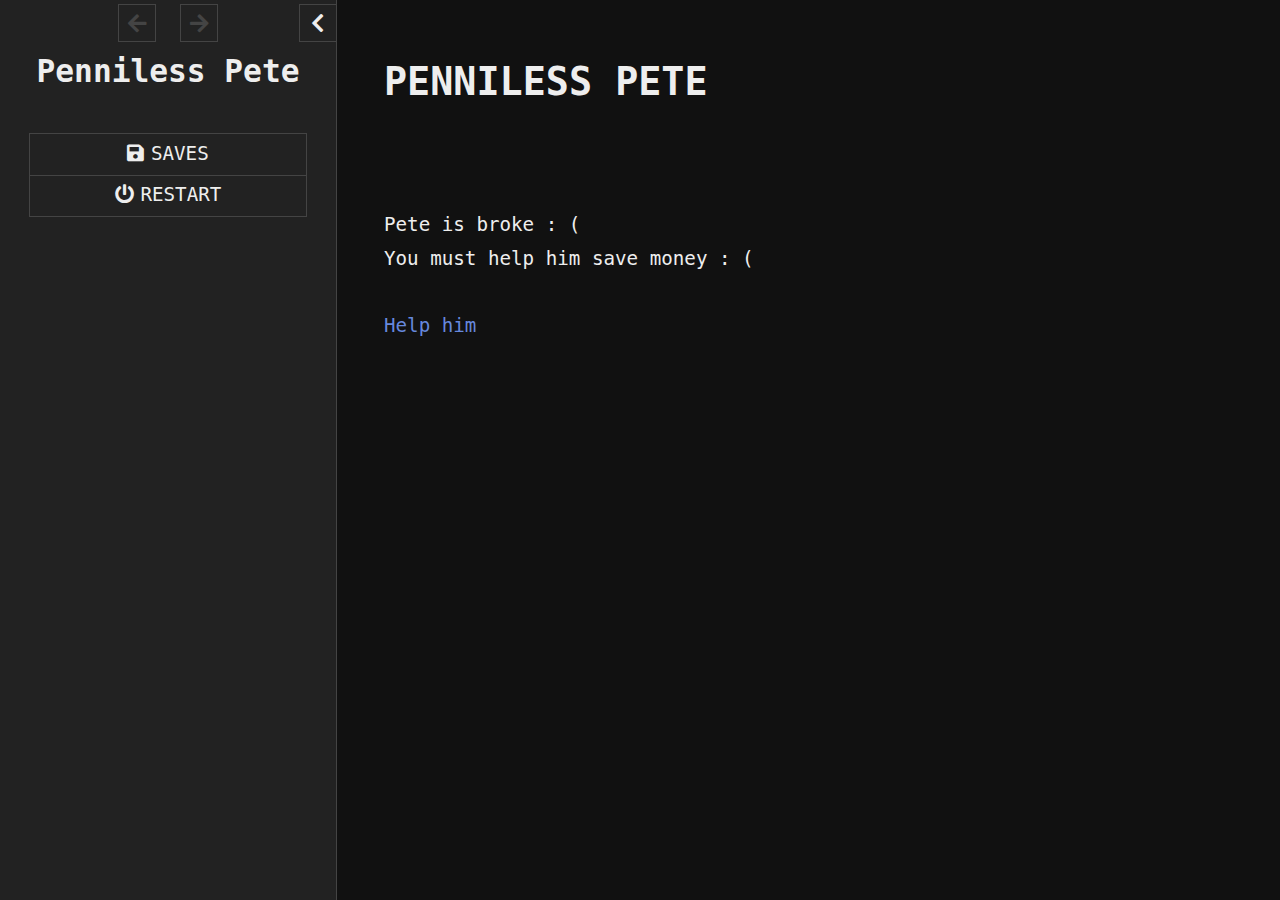
==== commit fd260a96: "Changes" ====
--- a/export/index.html
+++ b/export/index.html
@@ -2,7 +2,7 @@
 <html data-init="no-js">
 <head>
 <meta charset="UTF-8" />
-<title>Save Energy</title>
+<title>Penniless Pete</title>
 <meta name="viewport" content="width=device-width,initial-scale=1" />
 <meta name="application-name" content="SugarCube" />
 <meta name="version" content="2.37.3" />
@@ -104,65 +104,284 @@
 		<div id="init-lacking"><p>Browser lacks capabilities required to play.</p><p>Upgrade or switch to another browser.</p></div>
 		<div id="init-loading"><div>Loading&hellip;</div></div>
 	</div>
-	<!-- UUID://FA157186-A1C3-4F2D-A90B-B35264A62C4D// --><tw-storydata name="PennilessPete" startnode="4" creator="Tweego" creator-version="2.1.1+81d1d71" ifid="FA157186-A1C3-4F2D-A90B-B35264A62C4D" zoom="1" format="SugarCube" format-version="2.37.3" options="" hidden><style role="stylesheet" id="twine-user-stylesheet" type="text/twine-css">/*
+	<!-- UUID://5384C2A6-F0EB-4E33-B3A0-D6D0DC5A1A4A// --><tw-storydata name="Penniless Pete" startnode="22" creator="Tweego" creator-version="2.1.1+81d1d71" ifid="5384C2A6-F0EB-4E33-B3A0-D6D0DC5A1A4A" zoom="1" format="SugarCube" format-version="2.37.3" options="" hidden><style role="stylesheet" id="twine-user-stylesheet" type="text/twine-css">/*
     If you are only using the base UI, and you're not planning on customising the Interface (colour/font-change), you won't need this file.
     Otherwise, go wild in the stylesheet!
-*/</style><script role="script" id="twine-user-script" type="text/twine-javascript">//--Add any JavaScript you might need here, like:
+*/
+
+@font-face {
+    font-family: "OurFont";
+    src: url("./VT323-Regular.ttf");
+}
+
+html {
+    font-family: "OurFont", monospace;
+    font-size: 120%;
+}</style><script role="script" id="twine-user-script" type="text/twine-javascript">//--Add any JavaScript you might need here, like:
 //--custom macros, settings, configurations, APIs, etc...
-</script><tw-passagedata pid="1" name="Room" tags="" position="725,250" size="100,100">&lt;&lt;set $energy to $energy - 1&gt;&gt;&lt;&lt;if $happiness &lt; 0&gt;&gt;&lt;&lt;goto &quot;LostHappiness&quot;&gt;&gt;&lt;&lt;elseif $diningDollars &lt; 0&gt;&gt;&lt;&lt;goto &quot;LostDiningDollars&quot;&gt;&gt;&lt;&lt;/if&gt;&gt;DAY $day
-
-Energy: $energy
-Dining Dollars: $diningDollars
-Happiness: $happiness
-
-Here lies Pete. His room is dirty. There is trash everywhere. Pete is &lt;&lt;if $happiness is 0&gt;&gt;depressed&lt;&lt;elseif $happiness &lt; 5&gt;&gt;less depressed&lt;&lt;elseif $happiness &lt; 10&gt;&gt;kind of happy, actually&lt;&lt;else&gt;&gt;happy&lt;&lt;/if&gt;&gt;.
-
-Pete needs to [[track his eco footprint to get dining dollars|Save Purdue]] and make himself happy.
-Help Pete!
-
-&lt;&lt;if $energy is 0&gt;&gt;Pete is tired. He must [[sleep|Sleep]].&lt;&lt;else&gt;&gt;
+</script><tw-passagedata pid="1" name="Furniture" tags="" position="450,1150" size="100,100">Which of the following furniture do you think would benefit Pete?
+[[Table]]
+[[Chair]]
+[[Lamp]]
+[[Rug]]
+[[Curtains]]
+[[Mirror]]
+[[Microwave]]
+[[Fridge]]</tw-passagedata><tw-passagedata pid="2" name="Chair" tags="" position="575,1275" size="100,100">&lt;&lt;set $diningDollars to $diningDollars - 40&gt;&gt;&lt;&lt;set $happiness to $happiness + 5&gt;&gt;
+
+[[Return|Room]]</tw-passagedata><tw-passagedata pid="3" name="Curtains" tags="" position="575,1400" size="100,100">&lt;&lt;set $diningDollars to $diningDollars - 20&gt;&gt;&lt;&lt;set $happiness to $happiness + 6&gt;&gt;
+
+[[Return|Room]]</tw-passagedata><tw-passagedata pid="4" name="Fridge" tags="" position="575,1525" size="100,100">&lt;&lt;set $diningDollars to $diningDollars - 80&gt;&gt;&lt;&lt;set $happiness to $happiness + 7&gt;&gt;
+
+[[Return|Room]]</tw-passagedata><tw-passagedata pid="5" name="Lamp" tags="" position="325,1275" size="100,100">&lt;&lt;set $diningDollars to $diningDollars - 12&gt;&gt;&lt;&lt;set $happiness to $happiness + 2&gt;&gt;
+
+[[Return|Room]]</tw-passagedata><tw-passagedata pid="6" name="Microwave" tags="" position="450,1525" size="100,100">&lt;&lt;set $diningDollars to $diningDollars + 45&gt;&gt;&lt;&lt;set $happiness to $happiness + 7&gt;&gt;
+
+[[Return|Room]]</tw-passagedata><tw-passagedata pid="7" name="Mirror" tags="" position="325,1400" size="100,100">&lt;&lt;set $diningDollars to $diningDollars - 12&gt;&gt;&lt;&lt;set $happiness to $happiness + 4&gt;&gt;
+
+[[Return|Room]]</tw-passagedata><tw-passagedata pid="8" name="Rug" tags="" position="450,1400" size="100,100">&lt;&lt;set $diningDollars to $diningDollars - 30&gt;&gt;&lt;&lt;set $happiness to $happiness + 7&gt;&gt;
+
+[[Return|Room]]</tw-passagedata><tw-passagedata pid="9" name="Table" tags="" position="450,1275" size="100,100">&lt;&lt;set $diningDollars to $diningDollars - 50&gt;&gt;&lt;&lt;set $happiness to $happiness + 7&gt;&gt;
+
+[[Return|Room]]</tw-passagedata><tw-passagedata pid="10" name="EndTheDay" tags="" position="1225,100" size="100,100">It&#39;s time to end the day! Pete needs to plan out his meals.
+
+[[Continue|StartFood]]</tw-passagedata><tw-passagedata pid="11" name="StartFood" tags="" position="575,875" size="100,100">You have $leftovers leftovers and $diningDollars Dining Dollars.
+&lt;&lt;if $leftovers &gt; 0&gt;&gt;Would you like to eat leftovers or takeout?
+    [[Takeout]]
+    [[Leftovers]]
+&lt;&lt;else&gt;&gt;You have no leftovers. You must get takeout.
+    [[Takeout]]
+    &lt;&lt;/if&gt;&gt;</tw-passagedata><tw-passagedata pid="12" name="Takeout" tags="" position="575,875" size="100,100">Pete eats and has gained a leftover. Now he can sleep.
+
+[[Sleep]]
+
+&lt;&lt;set $diningDollars to $diningDollars - 5&gt;&gt;
+&lt;&lt;set $leftovers to $leftovers + 1&gt;&gt;</tw-passagedata><tw-passagedata pid="13" name="Leftover" tags="" position="575,875" size="100,100">Pete eats and has lost a leftover. Now he can sleep.
+
+[[Sleep]]
+
+&lt;&lt;set $leftovers is $leftovers - 1&gt;&gt;</tw-passagedata><tw-passagedata pid="14" name="Room" tags="" position="725,250" size="100,100">&lt;&lt;set $energy to $energy - 1&gt;&gt;&lt;&lt;if $happiness &lt; 0&gt;&gt;&lt;&lt;goto &quot;LostHappiness&quot;&gt;&gt;&lt;&lt;elseif $diningDollars &lt; 0&gt;&gt;&lt;&lt;goto &quot;LostDiningDollars&quot;&gt;&gt;&lt;&lt;/if&gt;&gt;&lt;h2&gt;DAY $day - &lt;&lt;= setup.dayOfTheWeek($day)&gt;&gt;&lt;&lt;set $dayOfTheWeek to setup.dayOfTheWeek&gt;&gt;&lt;/h2&gt;
+
+Energy: $energy --- Dining Dollars: $diningDollars --- Happiness: $happiness --- Water Usage: &lt;&lt;print $waterUsage&gt;&gt; liters/day --- Job: $job
+
+&lt;&lt;if $dayOfTheWeek is &quot;Tuesday&quot;&gt;&gt;Tuesday is Pete&#39;s laundry day. Pete must do [[laundry|Next1A]].&lt;&lt;else&gt;&gt;Here lies Pete. His room is &lt;&lt;if visited(&quot;Clean Room&quot;)&gt;&gt;clean. (Wow, he cleaned his room? No way.)&lt;&lt;else&gt;&gt;dirty. There is trash everywhere. (Sad.)&lt;&lt;/if&gt;&gt; Pete is &lt;&lt;if $happiness &lt; 3&gt;&gt;depressed&lt;&lt;elseif $happiness &lt; 5&gt;&gt;less depressed&lt;&lt;elseif $happiness &lt; 10&gt;&gt;kind of happy, actually&lt;&lt;else&gt;&gt;happy&lt;&lt;/if&gt;&gt;.
+
+Pete needs to [[track his eco footprint to get dining dollars|Save Purdue]] and make himself happy. Help Pete!
+
+&lt;&lt;if $energy is 0&gt;&gt;Pete is tired. He must [[end the day|EndTheDay]].&lt;&lt;else&gt;&gt;
+&lt;&lt;if not visited(&quot;Clean Room&quot;)&gt;&gt;[[Clean Room|Clean Room]]
+&lt;&lt;/if&gt;&gt;&lt;&lt;if not visited(&quot;Saving Energy&quot;)&gt;&gt;[[Plan out his energy usage|Saving Energy]]
+&lt;&lt;/if&gt;&gt;&lt;&lt;if not visited(&quot;Books&quot;)&gt;&gt;[[Buy Books|Books]]
+&lt;&lt;/if&gt;&gt;
+
+&lt;&lt;if not visited(&quot;Job&quot;)&gt;&gt;[[Get a job|Job]]&lt;&lt;else&gt;&gt;[[Work]]&lt;&lt;/if&gt;&gt;
+
+[[Buy furniture|Furniture]]
 [[Recycle|RecyclingGame]]
-[[Plan out his week|Planner]]&lt;&lt;/if&gt;&gt;</tw-passagedata><tw-passagedata pid="2" name="Sleep" tags="" position="225,100" size="100,100">Zzzzzzzz...
+[[Plan out his water usage|WaterStart]]&lt;&lt;/if&gt;&gt;&lt;&lt;/if&gt;&gt;</tw-passagedata><tw-passagedata pid="15" name="Clean Room" tags="" position="600,225" size="100,100">Pete gets the motivation to clean his room. Wow! It&#39;s now sparkling clean!
+
+[[Return|Room]]</tw-passagedata><tw-passagedata pid="16" name="Sleep" tags="" position="725,225" size="100,100">Zzzzzzzz...
 
 [[A new day comes.|Room]]
 
 &lt;&lt;set $energy to 3&gt;&gt;
-&lt;&lt;set $day to $day + 1&gt;&gt;</tw-passagedata><tw-passagedata pid="3" name="Save Purdue" tags="" position="350,100" size="100,100">The &quot;Save Purdue From The Environmental Apocalypse Or We&#39;re All Going To Die Ahhhh&quot; program allows students to recycle and do other eco-conscious things in exchange for dining dollars.
-
-It&#39;s an environmental program. The name was quite controversial, but people kept it because the ghost of Mitch Daniels threatened to kick them off a cliff otherwise.
-
-[[Return|Room]]</tw-passagedata><tw-passagedata pid="4" name="RecyclingGame" tags="" position="475,100" size="100,100">&lt;&lt;set _allObjects = $recycleObjects.concat($trashObjects).concat($compostObjects)&gt;&gt;&lt;&lt;set $recycleObject = _allObjects.random()&gt;&gt;Pete has some objects. More specifically, he has: $recycleObject.
+&lt;&lt;set $day to $day + 1&gt;&gt;</tw-passagedata><tw-passagedata pid="17" name="Save Purdue" tags="" position="850,225" size="100,100">The &quot;Save Purdue From The Environmental Apocalypse Or We&#39;re All Going To Die Ahhhh&quot; program allows students to recycle and do other eco-conscious things in exchange for dining dollars.
+
+It&#39;s an environmental program. The name was quite controversial, but people kept it because the ghost of John Purdue threatened to kick them off a cliff otherwise.
+
+[[Return|Room]]&lt;&lt;set $energy to $energy + 1&gt;&gt;</tw-passagedata><tw-passagedata pid="18" name="RecyclingGame" tags="" position="975,225" size="100,100">&lt;&lt;set _allObjects = $recycleObjects.concat($trashObjects).concat($compostObjects)&gt;&gt;&lt;&lt;set $recycleObject = _allObjects.random()&gt;&gt;Pete has some objects. More specifically, he has: $recycleObject.
 
 Where will he put this object?
 
 [[Trash]]
 [[Recycle]]
-[[Compost]]</tw-passagedata><tw-passagedata pid="5" name="Trash" tags="" position="600,100" size="100,100">&lt;&lt;if $trashObjects.includes($recycleObject)&gt;&gt;This is correct! The automated detection system assigns Pete 5 dining dollars and he gets 1 happiness.&lt;&lt;set $diningDollars to $diningDollars+5&gt;&gt;&lt;&lt;set $happiness to $happiness + 1&gt;&gt;
+[[Compost]]</tw-passagedata><tw-passagedata pid="19" name="Trash" tags="" position="1100,225" size="100,100">&lt;&lt;if $trashObjects.includes($recycleObject)&gt;&gt;This is correct! The automated detection system assigns Pete 5 dining dollars and he gets 1 happiness.&lt;&lt;set $diningDollars to $diningDollars+5&gt;&gt;&lt;&lt;set $happiness to $happiness + 1&gt;&gt;
 
 &lt;&lt;else&gt;&gt;This is incorrect! Pete loses 1 happiness and the omniscient Purdue surveillance lords remove 1 dining dollar from his account for this unforgivable error. He is devastated.&lt;&lt;set $happiness to $happiness - 1&gt;&gt;&lt;&lt;set $diningDollars to $diningDollars - 1&gt;&gt;
 &lt;&lt;/if&gt;&gt;
 
-[[Room]]</tw-passagedata><tw-passagedata pid="6" name="Recycle" tags="" position="725,100" size="100,100">&lt;&lt;if $recycleObjects.includes($recycleObject)&gt;&gt;This is correct! The automated detection system assigns Pete 5 dining dollars and he gets 1 happiness.&lt;&lt;set $diningDollars to $diningDollars+5&gt;&gt;&lt;&lt;set $happiness to $happiness + 1&gt;&gt;
+[[Room]]</tw-passagedata><tw-passagedata pid="20" name="Recycle" tags="" position="1225,225" size="100,100">&lt;&lt;if $recycleObjects.includes($recycleObject)&gt;&gt;This is correct! The automated detection system assigns Pete 5 dining dollars and he gets 1 happiness.&lt;&lt;set $diningDollars to $diningDollars+5&gt;&gt;&lt;&lt;set $happiness to $happiness + 1&gt;&gt;
 
 &lt;&lt;else&gt;&gt;This is incorrect! Pete loses 1 happiness and the omniscient Purdue surveillance lords remove 1 dining dollar from his account for this unforgivable error. He is devastated.&lt;&lt;set $happiness to $happiness - 1&gt;&gt;&lt;&lt;set $diningDollars to $diningDollars - 1&gt;&gt;
 &lt;&lt;/if&gt;&gt;
 
-[[Room]]</tw-passagedata><tw-passagedata pid="7" name="Compost" tags="" position="850,100" size="100,100">&lt;&lt;if $compostObjects.includes($recycleObject)&gt;&gt;This is correct! The automated detection system assigns Pete 5 dining dollars and he gets 1 happiness.&lt;&lt;set $diningDollars to $diningDollars+5&gt;&gt;&lt;&lt;set $happiness to $happiness + 1&gt;&gt;
+[[Room]]</tw-passagedata><tw-passagedata pid="21" name="Compost" tags="" position="100,350" size="100,100">&lt;&lt;if $compostObjects.includes($recycleObject)&gt;&gt;This is correct! The automated detection system assigns Pete 5 dining dollars and he gets 1 happiness.&lt;&lt;set $diningDollars to $diningDollars+5&gt;&gt;&lt;&lt;set $happiness to $happiness + 1&gt;&gt;
 
 &lt;&lt;else&gt;&gt;This is incorrect! Pete loses 1 happiness and the omniscient Purdue surveillance lords remove 1 dining dollar from his account for this unforgivable error. He is devastated.&lt;&lt;set $happiness to $happiness - 1&gt;&gt;&lt;&lt;set $diningDollars to $diningDollars - 1&gt;&gt;
 &lt;&lt;/if&gt;&gt;
 
-[[Room]]</tw-passagedata><tw-passagedata pid="8" name="Start" tags="" position="575,250" size="100,100">PENNILESS PETE
+[[Room]]</tw-passagedata><tw-passagedata pid="22" name="Start" tags="" position="575,250" size="100,100">&lt;h1&gt;PENNILESS PETE&lt;/h1&gt;
 
 Pete is broke : (
 You must help him save money : (
 
 [[Help him|Room]]
 
-&lt;&lt;set $diningDollars to 0&gt;&gt;&lt;&lt;set $happiness to 0&gt;&gt;</tw-passagedata></tw-storydata>
+&lt;&lt;set $diningDollars to 10&gt;&gt;&lt;&lt;set $happiness to 1&gt;&gt;&lt;&lt;set $day to 1&gt;&gt;&lt;&lt;set $energy to 3&gt;&gt;&lt;&lt;set $leftovers = 1&gt;&gt;&lt;&lt;set $waterUsage to 20&gt;&gt;&lt;&lt;set $job to &quot;unemployed&quot;&gt;&gt;
+&lt;&lt;set $selectBins = [&quot;Trash&quot;, &quot;Recyle&quot;, &quot;Compost&quot;]&gt;&gt;
+&lt;&lt;set $recycleObjects = [&quot;Plastic Bottle&quot;, &quot;Plastic Jar&quot;, &quot;Plastic Jug&quot;, &quot;Plastic Tub&quot;, &quot;Tin Can&quot;, &quot;Aluminum Can&quot;, &quot;Steel Can&quot;, &quot;Paper&quot;, &quot;Newspaper&quot;, &quot;Magazine&quot;, &quot;Cardboard Box&quot;, &quot;Milk Carton&quot;, &quot;Juice Box&quot;, &quot;Food Carton&quot;, &quot;Glass Bottle&quot;]&gt;&gt;
+&lt;&lt;set $trashObjects = [&quot;Plastic Bag&quot;, &quot;Plastic Wrap&quot;, &quot;Bubble Wrap&quot;, &quot;Sandwich Bag&quot;, &quot;Freezer Bag&quot;, &quot;Chip Bag&quot;, &quot;Juice Pouch&quot;, &quot;Soup Pouch&quot;, &quot;Cup with Plastic Coating&quot;, &quot;Cup with Wax Coating&quot;, &quot;Polystyrene Foam&quot;]&gt;&gt;
+&lt;&lt;set $compostObjects = [&quot;Grass Cutting&quot;, &quot;Weeds&quot;, &quot;Banana Peel&quot;, &quot;Leaves&quot;, &quot;Junk Mail&quot;, &quot;Paper Towel&quot;, &quot;Bag&quot;, &quot;Apple Core&quot;, &quot;Shit&quot;, &quot;Tea Leaves&quot;, &quot;Coffe Grounds&quot;, &quot;Piss&quot;, &quot;Nail Clippings&quot;, &quot;Egg Shells&quot;, &quot;Wool&quot;, &quot;Cotton&quot;]&gt;&gt;
+&lt;&lt;script&gt;&gt;
+setup.dayOfTheWeek = function (number) {
+  number = number % 7;
+  const days = [&quot;Sunday&quot;, &quot;Monday&quot;, &quot;Tuesday&quot;, &quot;Wednesday&quot;, &quot;Thursday&quot;, &quot;Friday&quot;, &quot;Saturday&quot;];
+  return days[number];
+};
+&lt;&lt;/script&gt;&gt;</tw-passagedata><tw-passagedata pid="23" name="Saving Energy" tags="" position="575,275" size="100,100">Energy Saving
+
+Help Pete save Energy.
+
+[[Help him.|Choices]]</tw-passagedata><tw-passagedata pid="24" name="Choices" tags="" position="575,400" size="100,100">When you go for your classes, do you want to keep the lights turned on or off?
+
+[[On]]
+[[Off]]</tw-passagedata><tw-passagedata pid="25" name="Dishwasher" tags="" position="525,1025" size="100,100">You lose 5 dining dollars and 2 happiness for this decision. Bad Pete! &lt;&lt;set $diningDollars to $diningDollars - 5&gt;&gt;&lt;&lt;set $happiness to $happiness - 2&gt;&gt;
+
+[[End|EndEnergy]]</tw-passagedata><tw-passagedata pid="26" name="Hand" tags="" position="650,1025" size="100,100">You gain 5 dining dollars and 2 happiness for this decision. Good Pete!&lt;&lt;set $diningDollars to $diningDollars + 5&gt;&gt;&lt;&lt;set $happiness to $happiness + 2&gt;&gt;
+
+[[End|EndEnergy]]</tw-passagedata><tw-passagedata pid="27" name="Next1" tags="" position="650,650" size="100,100">Do you want to unplug your electronics while leaving your room?
+
+[[Yes]]
+[[No]]</tw-passagedata><tw-passagedata pid="28" name="Next2" tags="" position="525,900" size="100,100">Do you want to use the dishwasher for washing the dishes or prefer to wash them by hand? 
+
+[[Dishwasher]]
+[[By hand]]</tw-passagedata><tw-passagedata pid="29" name="No" tags="" position="650,775" size="100,100">You lose 5 dining dollars and 2 happiness for this decision. Bad Pete! &lt;&lt;set $diningDollars to $diningDollars - 5&gt;&gt;&lt;&lt;set $happiness to $happiness - 2&gt;&gt;
+[[Next|Next2]]</tw-passagedata><tw-passagedata pid="30" name="Off" tags="" position="637.5,525" size="100,100">You gain 5 dining dollars and 2 happiness for this decision. Good Pete!&lt;&lt;set $diningDollars to $diningDollars + 5&gt;&gt;&lt;&lt;set $happiness to $happiness + 2&gt;&gt;
+
+[[Next|Next1]]</tw-passagedata><tw-passagedata pid="31" name="On" tags="" position="525,525" size="100,100">You lose 5 dining dollars and 2 happiness for this decision. Bad Pete!&lt;&lt;set $diningDollars to $diningDollars - 5&gt;&gt;&lt;&lt;set $happiness to $happiness - 2&gt;&gt;
+[[Next|Next1]]</tw-passagedata><tw-passagedata pid="32" name="Yes" tags="" position="525,775" size="100,100">You gain 5 dining dollars and 2 happiness for this decision. Good Pete!&lt;&lt;set $diningDollars to $diningDollars + 5&gt;&gt;&lt;&lt;set $happiness to $happiness + 2&gt;&gt;
+[[Next|Next2]]</tw-passagedata><tw-passagedata pid="33" name="EndEnergy" tags="" position="350,475" size="100,100">You have finished making energy decisions for Pete. Somewhere, the ghost of John Purdue nods in approval.
+
+[[Return|Room]]</tw-passagedata><tw-passagedata pid="34" name="Main" tags="" position="575,250" size="100,100">------------------------------- ------------------------------- ------------------------------
+ | $00000000000000000000 |  | Happiness: 00000000000 | | Day 00000000000000000 | 
+ ------------------------------- ------------------------------- ------------------------------ 
+⠀⠀⠀⠀⠀⠀⠀⠀⠀⠀⠀⠀⠀⠀⠀⣀⣀⣀⠀⠀⠀⠀⠀⠀⠀⠀⠀⠀
+⠀⠀⠀⠀⠀⠀⠀⠀⠀⠀⣀⡤⠖⠚⠉⠁⠀⠀⠉⠙⠒⢄⠀⠀⠀⠀⠀⠀
+⠀⠀⠀⠀⠀⠀⠀⢀⠔⠋⠁⠀⠀⠀⠀⠀⠀⠀⠀⠀⠀⠀  ⠉⢢⡀⠀⠀⠀
+⠀⠀⠀⠀⠀⠀⡰⠋⠀⠀⠀⠀⠀⠀⠀⠀⠀⠀⠀⠀⠀⠀⠀⠀   ⠙⣆⠀⠀
+⠀⠀⠀⠀⠀⢠⠁⠀⠀⠀⠀⠀⠀⠀⠀⠀⠀⠀⠀⠀⠀⠀⠀⠀⠀   ⠈ ⢇⠀
+⠀⠀⠀⠀⠀⡇⠀⠀⠀⠀⠀⠀⠀⠀⠀⠀⠀⠀⠀⠀⠀⠀⠀⠀⠀⠀     ⠘⡄
+⠀⠀⠀⠀⢸⠄⠀⠀⠀⠀⠀⠀⠀⠀⠀⠀⠀⠀⠀⠀⠀⠀⠀⠀⠀⠀⠀     ⠇
+⠀⠀⠀⠀⠸⡆⠀⠀⠀⠀⠀⠀⠀⠀⠀⠀⠀⠀⠀⠀⠀⠀⠀⠀⠀⠀⠀⠀   ⡆
+⠀⠀⠀⠀⠀⡇⠀⠀⠀⠀⠀⠀⠀⠀⠀⠀⠀⠀⠀⠀⠀⠀⠀⠀⠀⠀⠀   ⡘
+⠀⠀⠀⠀⠀⢻⠀⠀⠀⠀⠀⠀⠀⢀⣴⣶⡄⠀⠀⠀⠀⠀⢀⣶⡆⠀⢠⠇
+⠀⠀⠀⠀⠀⠀⣣⠀⠀⠀⠀⠀⠀⠀⠙⠛⠁⠀⠀⠀⠀⠀⠈⠛⠁⡰⠃⠀
+⠀⠀⠀⠀⢠⠞⠋⢳⢤⡀⠀⠀⠀⠀⠀⠀⠀⠀⠀⠀⠀⠀⠀⢀⠜⠁⠀⠀
+⠀⠀⠀⣰⠋⠀⠀⠀⢷⠙⠲⢤⣀⡀⠀⠀⠀⠀⠴⠴⣆⠴⠚⠁⠀⠀⠀⠀
+⠀⠀⣰⠃⠀⠀⠀⠀⠘⡇⠀⣀⣀⡉⠙⠒⠒⠒⡎⠉⠀⠀⠀⠀⠀⠀⠀⠀
+⠀⢠⠃⠀⠀⢶⠀⠀⠀⢳⠋⠁⠀⠙⢳⡠⠖⠚⠑⠲⡀⠀⠀⠀⠀⠀⠀⠀
+⠀⡎⠀⠀⠀⠘⣆⠀⠀⠈⢧⣀⣠⠔⡺⣧⠀⡴⡖⠦⠟⢣⠀⠀⠀⠀⠀⠀
+⢸⠀⠀⠀⠀⠀⢈⡷⣄⡀⠀⠀⠀⠀⠉⢹⣾⠁⠁⠀⣠⠎⠀⠀⠀⠀⠀⠀
+⠈⠀⠀⠀⠀⠀⡼⠆⠀⠉⢉⡝⠓⠦⠤⢾⠈⠓⠖⠚⢹⠀⠀⠀⠀⠀⠀⠀
+⢰⡀⠀⠀⠀⠀⠀⠀⠀⠀⢸⠁⠀⠀⠀⢸⠀⠀⠀⠀⡏⣀⣀⣀⣀⣀⠀⠀
+⠀⠳⡀⠀⠀⠀⠀⠀⠀⣀⢾⠀⠀⠀⠀⣾⠀⠀⠀⠀⡇⠀⠀⠀⠀⠀⣴
+⠀⠀⠈⠐⠢⠤⠤⠔⠚⠁⠘⣆⠀⠀⢠⠋⢧⣀⣀⡼⠀⠀⠀⠀⡼⢹⠀
+⠀⠀⠀⠀⠀⠀⠀⠀⠀⠀⠀⠈⠉⠈⠁⠀⠀⠀⠁⠀⠀⠀⠀⠀⠀⣴⠀⡼
+⠤⠤⠤⠤⠤⠤⠤⠤⠤⠤⠤⠤⠤⠤⠤⠤⠤⠤⠤⠤⠤  ⡼⠀⡼
+														⡇  ⡼
+														⡇⡼
+⠤⠤⠤⠤⠤⠤⠤⠤⠤⠤⠤⠤⠤⠤⠤⠤⠤⠤⠤⠤⠤⠤⠴</tw-passagedata><tw-passagedata pid="35" name="WaterStart" tags="" position="575,250" size="100,100">Welcome to the water-saving game for Penniless Pete!  
+Pete needs to reduce his water usage to save money and increase his happiness.  
+
+[[Track Water Usage|WaterGame]]</tw-passagedata><tw-passagedata pid="36" name="WaterGame" tags="" position="725,475" size="100,100">Where will Pete reduce his water usage?
+
+[[Shorten Shower]]
+[[Turn off Faucet]]
+[[Use Dishwasher]]
+[[Use Washing Machine]]
+[[Collect Rainwater]]
+
+&lt;&lt;set $waterUsageOptions = [&quot;Shower&quot;, &quot;Faucet&quot;, &quot;Dishwasher&quot;, &quot;Washing Machine&quot;, &quot;Rainwater Collection&quot;]&gt;&gt;  
+&lt;&lt;set $waterUsageAction = $waterUsageOptions.random() &gt;&gt;</tw-passagedata><tw-passagedata pid="37" name="Shorten Shower" tags="" position="850,475" size="100,100">&lt;&lt;if $waterUsageAction == &quot;Shower&quot;&gt;&gt;
+Pete shortened his shower by 5 minutes! Water usage is reduced by 10 liters.  
+&lt;&lt;set $waterUsage -= 10&gt;&gt;
+&lt;&lt;set $happiness += 1&gt;&gt;
+&lt;&lt;else&gt;&gt;
+This action doesn&#39;t reduce water usage.  
+&lt;&lt;set $happiness -= 1&gt;&gt;
+Pete&#39;s current water usage: &lt;&lt;print $waterUsage&gt;&gt; liters/day.  
+Pete needs to use less water to earn dining dollars and increase his happiness.
+&lt;&lt;/if&gt;&gt;
+
+[[Return|Room]]</tw-passagedata><tw-passagedata pid="38" name="Turn off Faucet" tags="" position="975,475" size="100,100">&lt;&lt;if $waterUsageAction == &quot;Faucet&quot;&gt;&gt;
+Pete turned off the faucet while brushing teeth! Water usage is reduced by 5 liters.  
+&lt;&lt;set $waterUsage -= 5&gt;&gt;
+&lt;&lt;set $happiness += 1&gt;&gt;
+&lt;&lt;else&gt;&gt;
+This action doesn&#39;t reduce water usage.  
+&lt;&lt;set $happiness -= 1&gt;&gt;
+Pete&#39;s current water usage: &lt;&lt;print $waterUsage&gt;&gt; liters/day.  
+Pete needs to use less water to earn dining dollars and increase his happiness.
+&lt;&lt;/if&gt;&gt;
+
+[[Return|Room]]</tw-passagedata><tw-passagedata pid="39" name="Use Dishwasher" tags="" position="1100,475" size="100,100">&lt;&lt;if $waterUsageAction == &quot;Dishwasher&quot;&gt;&gt;
+Pete used a dishwasher! Water usage is reduced by 15 liters.  
+&lt;&lt;set $waterUsage -= 15&gt;&gt;
+&lt;&lt;set $happiness += 2&gt;&gt;
+&lt;&lt;else&gt;&gt;
+This action doesn&#39;t reduce water usage.  
+&lt;&lt;set $happiness -= 1&gt;&gt;
+Pete&#39;s current water usage: &lt;&lt;print $waterUsage&gt;&gt; liters/day.  
+Pete needs to use less water to earn dining dollars and increase his happiness.
+&lt;&lt;/if&gt;&gt;
+
+[[Return|Room]]</tw-passagedata><tw-passagedata pid="40" name="Use Washing Machine" tags="" position="1225,475" size="100,100">&lt;&lt;if $waterUsageAction == &quot;Washing Machine&quot;&gt;&gt;
+Pete used the washing machine efficiently! Water usage is reduced by 20 liters.   
+&lt;&lt;set $waterUsage -= 20&gt;&gt;
+&lt;&lt;set $happiness += 2&gt;&gt;
+&lt;&lt;else&gt;&gt;
+This action doesn&#39;t reduce water usage.  
+&lt;&lt;set $happiness -= 1&gt;&gt;
+Pete&#39;s current water usage: &lt;&lt;print $waterUsage&gt;&gt; liters/day.  
+Pete needs to use less water to earn dining dollars and increase his happiness.
+&lt;&lt;/if&gt;&gt;
+
+[[Return|Room]]</tw-passagedata><tw-passagedata pid="41" name="Collect Rainwater" tags="" position="100,600" size="100,100">&lt;&lt;if $waterUsageAction == &quot;Rainwater Collection&quot;&gt;&gt;
+Pete set up a rainwater collection system! Water usage is reduced by 30 liters.  
+&lt;&lt;set $waterUsage -= 30&gt;&gt;
+&lt;&lt;set $happiness += 2&gt;&gt;
+&lt;&lt;else&gt;&gt;
+This action doesn&#39;t reduce water usage.  
+&lt;&lt;set $happiness -= 1&gt;&gt;
+Pete&#39;s current water usage: &lt;&lt;print $waterUsage&gt;&gt; liters/day.  
+Pete needs to use less water to earn dining dollars and increase his happiness.
+&lt;&lt;/if&gt;&gt;
+
+[[Return|Room]]</tw-passagedata><tw-passagedata pid="42" name="Books" tags="" position="575,400" size="100,100">Pete needs to buy some books for his SCLA class. Should he buy the new ones from Amazon or get reused ones from the bookstore for cheap?
+
+[[Amazon]]
+[[Bookstore]]</tw-passagedata><tw-passagedata pid="43" name="Amazon" tags="" position="450,525" size="100,100">Pete loses 15 dining dollars and 7 happiness for this choice.&lt;&lt;set $diningDollars to $diningDollars - 15&gt;&gt;&lt;&lt;set $happiness to $happiness - 7&gt;&gt;
+[[Next|Room]]</tw-passagedata><tw-passagedata pid="44" name="Bookstore" tags="" position="575,525" size="100,100">Pete gains 5 dining dollars and 7 happiness for this choice.&lt;&lt;set $diningDollars to $diningDollars + 5&gt;&gt;&lt;&lt;set $happiness to $happiness + 7&gt;&gt;
+[[Next|Room]]</tw-passagedata><tw-passagedata pid="45" name="Job" tags="" position="575,900" size="100,100">Which of the following jobs do you think would be the best fit for Pete?
+
+[[Fast food worker]]
+[[TA]]
+[[IT intern]]
+[[Front desk]]</tw-passagedata><tw-passagedata pid="46" name="Fast food worker" tags="" position="575,1025" size="100,100">&lt;&lt;set $job to &quot;fast food worker&quot;&gt;&gt;&lt;&lt;set $jobSalary to 10&gt;&gt;Pete is now a $job.
+[[Next|Work]]</tw-passagedata><tw-passagedata pid="47" name="TA" tags="" position="700,1025" size="100,100">&lt;&lt;set $job to &quot;TA&quot;&gt;&gt;&lt;&lt;set $jobSalary to 13&gt;&gt;Pete is now a $job.
+[[Next|Work]]</tw-passagedata><tw-passagedata pid="48" name="IT intern" tags="" position="450,1025" size="100,100">&lt;&lt;set $job to &quot;IT intern&quot;&gt;&gt;&lt;&lt;set $jobSalary to 15&gt;&gt;Pete is now an $job.
+[[Next|Work]]</tw-passagedata><tw-passagedata pid="49" name="Front desk" tags="" position="575,1150" size="100,100">&lt;&lt;set $job to &quot;front desk receptionist&quot;&gt;&gt;&lt;&lt;set $jobSalary to 12&gt;&gt;Pete is now a $job.
+[[Next|Work]]</tw-passagedata><tw-passagedata pid="50" name="Work" tags="" position="1225,600" size="100,100">Pete works 1 shift and gets $jobSalary dining dollars and 7 happiness. Good job for contributing to society, Pete!&lt;&lt;set $diningDollars to $diningDollars + $jobSalary&gt;&gt;&lt;&lt;set $happiness to $happiness + 7&gt;&gt;
+
+[[Return|Room]]</tw-passagedata><tw-passagedata pid="51" name="Next1A" tags="" position="450,650" size="100,100">Should Pete do multiple laundry loads to separate his clothes, or just combine everything into one load?
+
+[[Multiple loads]]
+[[One load]]</tw-passagedata><tw-passagedata pid="52" name="Multiple loads" tags="" position="450,775" size="100,100">The laundry is complete. Pete loses 15 dining dollars and 7 happiness for this poor choice.&lt;&lt;set $diningDollars to $diningDollars - 15&gt;&gt;&lt;&lt;set $happiness to $happiness - 7&gt;&gt;
+
+[[Return|EndTheDay]]</tw-passagedata><tw-passagedata pid="53" name="One load" tags="" position="575,775" size="100,100">The laundry is complete. Pete gets 5 dining dollars and 7 happiness for this excellent choice.&lt;&lt;set $diningDollars to $diningDollars + 5&gt;&gt;&lt;&lt;set $happiness to $happiness + 7&gt;&gt;
+
+[[Return|EndTheDay]]</tw-passagedata><tw-passagedata pid="54" name="LostHappiness" tags="" position="475,725" size="100,100">Purdue Pete has lost all motivation and hope to continue. He is so sad that he cannot be Purdue Pete anymore. He can only be BROKE PETE.
+
+: (
+
+You lose! You must restart.</tw-passagedata><tw-passagedata pid="55" name="LostDiningDollars" tags="" position="600,725" size="100,100">Purdue Pete has lost all dining dollars. At this stage he will starve to death. He is very sad about this. He is so sad that he cannot be Purdue Pete anymore. He can only be STARVING PETE.
+
+: (
+
+You lose! You must restart.</tw-passagedata></tw-storydata>
 	<script id="script-sugarcube" type="text/javascript">
 	/*! SugarCube JS */
-	if(document.documentElement.getAttribute("data-init")==="loading"){(function(window,document,jQuery,undefined){"use strict";var _excluded=["bubbles","cancelable","composed","detail"],_excluded2=["bubbles","cancelable"],_excluded3=["state"];function _toConsumableArray(r){return _arrayWithoutHoles(r)||_iterableToArray(r)||_unsupportedIterableToArray(r)||_nonIterableSpread()}function _nonIterableSpread(){throw new TypeError("Invalid attempt to spread non-iterable instance.\nIn order to be iterable, non-array objects must have a [Symbol.iterator]() method.")}function _iterableToArray(r){if("undefined"!=typeof Symbol&&null!=r[Symbol.iterator]||null!=r["@@iterator"])return Array.from(r)}function _arrayWithoutHoles(r){if(Array.isArray(r))return _arrayLikeToArray(r)}function _classCallCheck(a,n){if(!(a instanceof n))throw new TypeError("Cannot call a class as a function")}function _defineProperties(e,r){for(var t=0;t<r.length;t++){var o=r[t];o.enumerable=o.enumerable||!1,o.configurable=!0,"value"in o&&(o.writable=!0),Object.defineProperty(e,_toPropertyKey(o.key),o)}}function _createClass(e,r,t){return r&&_defineProperties(e.prototype,r),t&&_defineProperties(e,t),Object.defineProperty(e,"prototype",{writable:!1}),e}function _toPropertyKey(t){var i=_toPrimitive(t,"string");return"symbol"==_typeof(i)?i:i+""}function _toPrimitive(t,r){if("object"!=_typeof(t)||!t)return t;var e=t[Symbol.toPrimitive];if(void 0!==e){var i=e.call(t,r||"default");if("object"!=_typeof(i))return i;throw new TypeError("@@toPrimitive must return a primitive value.")}return("string"===r?String:Number)(t)}function _objectWithoutProperties(e,t){if(null==e)return{};var o,r,i=_objectWithoutPropertiesLoose(e,t);if(Object.getOwnPropertySymbols){var s=Object.getOwnPropertySymbols(e);for(r=0;r<s.length;r++)o=s[r],t.includes(o)||{}.propertyIsEnumerable.call(e,o)&&(i[o]=e[o])}return i}function _objectWithoutPropertiesLoose(r,e){if(null==r)return{};var t={};for(var n in r)if({}.hasOwnProperty.call(r,n)){if(e.includes(n))continue;t[n]=r[n]}return t}function _slicedToArray(r,e){return _arrayWithHoles(r)||_iterableToArrayLimit(r,e)||_unsupportedIterableToArray(r,e)||_nonIterableRest()}function _nonIterableRest(){throw new TypeError("Invalid attempt to destructure non-iterable instance.\nIn order to be iterable, non-array objects must have a [Symbol.iterator]() method.")}function _unsupportedIterableToArray(r,a){if(r){if("string"==typeof r)return _arrayLikeToArray(r,a);var t={}.toString.call(r).slice(8,-1);return"Object"===t&&r.constructor&&(t=r.constructor.name),"Map"===t||"Set"===t?Array.from(r):"Arguments"===t||/^(?:Ui|I)nt(?:8|16|32)(?:Clamped)?Array$/.test(t)?_arrayLikeToArray(r,a):void 0}}function _arrayLikeToArray(r,a){(null==a||a>r.length)&&(a=r.length);for(var e=0,n=Array(a);e<a;e++)n[e]=r[e];return n}function _iterableToArrayLimit(r,l){var t=null==r?null:"undefined"!=typeof Symbol&&r[Symbol.iterator]||r["@@iterator"];if(null!=t){var e,n,i,u,a=[],f=!0,o=!1;try{if(i=(t=t.call(r)).next,0===l){if(Object(t)!==t)return;f=!1}else for(;!(f=(e=i.call(t)).done)&&(a.push(e.value),a.length!==l);f=!0);}catch(r){o=!0,n=r}finally{try{if(!f&&null!=t.return&&(u=t.return(),Object(u)!==u))return}finally{if(o)throw n}}return a}}function _arrayWithHoles(r){if(Array.isArray(r))return r}function _typeof(o){return _typeof="function"==typeof Symbol&&"symbol"==typeof Symbol.iterator?function(o){return typeof o}:function(o){return o&&"function"==typeof Symbol&&o.constructor===Symbol&&o!==Symbol.prototype?"symbol":typeof o},_typeof(o)}var errorPrologRegExp=/^(?:(?:uncaught\s+(?:exception:\s+)?)?\w*(?:error|exception|_err):\s+)+/i,Alert=function(){function mesg(where,error,isFatal,isUncaught){var mesg="Error",nice="A".concat(isFatal?" fatal":"n"," error has occurred.");nice+=isFatal?" Aborting.":" You may be able to continue, but some parts may not work properly.";var isObject=null!==error&&"object"===_typeof(error),what=(isObject&&"message"in error?String(error.message).replace(errorPrologRegExp,""):String(error)).trim()||"unknown error";null!=where&&(mesg+=" [".concat(where,"]")),mesg+=": ".concat(what,"."),isObject&&"stack"in error&&(mesg+="\n\nStack Trace:\n".concat(error.stack)),mesg&&(nice+="\n\n".concat(mesg)),isUncaught||console[isFatal?"error":"warn"](mesg),window.alert(nice)}var origOnError;return origOnError=window.onerror,window.onerror=function(what,source,lineNum,colNum,error){"complete"===document.readyState?mesg(null,null!=error?error:what,!1,!0):(mesg(null,null!=error?error:what,!0,!0),window.onerror=origOnError,"function"==typeof window.onerror&&window.onerror.apply(this,arguments))},Object.preventExtensions(Object.create(null,{error:{value:function(where,error){mesg(where,error)}},fatal:{value:function(where,error){mesg(where,error,!0)}}}))}(),Patterns=(wsMap=new Map([[" ","\\u0020"],["\f","\\f"],["\n","\\n"],["\r","\\r"],["\t","\\t"],["\v","\\v"],[" ","\\u00a0"],[" ","\\u1680"],["᠎","\\u180e"],[" ","\\u2000"],[" ","\\u2001"],[" ","\\u2002"],[" ","\\u2003"],[" ","\\u2004"],[" ","\\u2005"],[" ","\\u2006"],[" ","\\u2007"],[" ","\\u2008"],[" ","\\u2009"],[" ","\\u200a"],["\u2028","\\u2028"],["\u2029","\\u2029"],[" ","\\u202f"],[" ","\\u205f"],["　","\\u3000"],["\ufeff","\\ufeff"]]),wsRe=/^\s$/,missing="",wsMap.forEach((function(pat,char){wsRe.test(char)||(missing+=pat)})),space=missing?"[\\s".concat(missing,"]"):"\\s",spaceNoTerminator="[\\u0020\\f\\t\\v\\u00a0\\u1680\\u180e\\u2000-\\u200a\\u202f\\u205f\\u3000\\ufeff]",notSpace="\\s"===space?"\\S":space.replace(/^\[/,"[^"),anyChar="(?:.|".concat("[\\n\\r\\u2028\\u2029]",")"),anyLetter="[0-9A-Z_a-z\\-\\u00c0-\\u00d6\\u00d8-\\u00f6\\u00f8-\\u00ff\\u0150\\u0170\\u0151\\u0171]",anyLetterStrict=anyLetter.replace("\\-",""),identifier="".concat("[$A-Z_a-z]").concat("[$0-9A-Z_a-z]","*"),variable="[$_]"+identifier,htmlTagName="[A-Za-z](?:".concat(cENChar="(?:[\\x2D.0-9A-Z_a-z\\xB7\\xC0-\\xD6\\xD8-\\xF6\\xF8-\\u037D\\u037F-\\u1FFF\\u200C\\u200D\\u203F\\u2040\\u2070-\\u218F\\u2C00-\\u2FEF\\u3001-\\uD7FF\\uF900-\\uFDCF\\uFDF0-\\uFFFD]|[\\uD800-\\uDB7F][\\uDC00-\\uDFFF])","*-").concat(cENChar,"*|[0-9A-Za-z]*)"),twStyle="(".concat(anyLetter,"+)\\(([^\\)\\|\\n]+)\\):"),cssStyle="".concat(spaceNoTerminator,"*(").concat(anyLetter,"+)").concat(spaceNoTerminator,"*:([^;\\|\\n]+);"),idOrClass="".concat(spaceNoTerminator,"*((?:").concat("[#.]").concat(anyLetter,"+").concat(spaceNoTerminator,"*)+);"),inlineCss="".concat(twStyle,"|").concat(cssStyle,"|").concat(idOrClass),url="(?:file|https?|mailto|ftp|javascript|irc|news|data):[^\\s'\"]+",externalUrl=url.replace(/\|javascript|\|data/g,""),Object.freeze(Object.assign(Object.create(null),{space:space,spaceNoTerminator:spaceNoTerminator,lineTerminator:"[\\n\\r\\u2028\\u2029]",notSpace:notSpace,anyChar:anyChar,anyLetter:anyLetter,anyLetterStrict:anyLetterStrict,identifierFirstChar:"[$A-Z_a-z]",identifierNextChar:"[$0-9A-Z_a-z]",identifier:identifier,variableSigil:"[$_]",variable:variable,macroName:"[A-Za-z][\\w-]*|[=-]",templateName:"[A-Za-z][\\w-]*",htmlTagName:htmlTagName,cssIdOrClassSigil:"[#.]",cssImage:"\\[[<>]?[Ii][Mm][Gg]\\[(?:\\s|\\S)*?\\]\\]+",inlineCss:inlineCss,url:url,externalUrl:externalUrl}))),wsMap,wsRe,missing,cENChar,twStyle,cssStyle,idOrClass,space,spaceNoTerminator,notSpace,anyChar,anyLetter,anyLetterStrict,identifier,variable,htmlTagName,inlineCss,url,externalUrl;!function(){var startWSRe,endWSRe,_trimString=(startWSRe=new RegExp("^".concat(Patterns.space).concat(Patterns.space,"*")),endWSRe=new RegExp("".concat(Patterns.space).concat(Patterns.space,"*$")),function(str,where){var val=String(str);if(!val)return val;switch(where){case"start":return startWSRe.test(val)?val.replace(startWSRe,""):val;case"end":return endWSRe.test(val)?val.replace(endWSRe,""):val;default:throw new Error('_trimString called with incorrect where parameter value: "'.concat(where,'"'))}});function _createPadString(length,padding){var targetLength=Number.parseInt(length,10)||0;if(targetLength<1)return"";var padString=void 0===padding?"":String(padding);for(""===padString&&(padString=" ");padString.length<targetLength;){var curPadLength=padString.length,remainingLength=targetLength-curPadLength;padString+=curPadLength>remainingLength?padString.slice(0,remainingLength):padString}return padString.length>targetLength&&(padString=padString.slice(0,targetLength)),padString}if(Array.prototype.flat||Object.defineProperty(Array.prototype,"flat",{configurable:!0,writable:!0,value:function flat(){if(null==this)throw new TypeError("Array.prototype.flat called on null or undefined");var depth=0===arguments.length?1:Number(arguments[0])||0;if(depth<1)return Array.prototype.slice.call(this);var push=Array.prototype.push;return Array.prototype.reduce.call(this,(function(acc,cur){return cur instanceof Array?push.apply(acc,flat.call(cur,depth-1)):acc.push(cur),acc}),[])}}),Array.prototype.flatMap||Object.defineProperty(Array.prototype,"flatMap",{configurable:!0,writable:!0,value:function(){if(null==this)throw new TypeError("Array.prototype.flatMap called on null or undefined");return Array.prototype.map.apply(this,arguments).flat()}}),Array.prototype.includes||Object.defineProperty(Array.prototype,"includes",{configurable:!0,writable:!0,value:function(){if(null==this)throw new TypeError("Array.prototype.includes called on null or undefined");if(0===arguments.length)return!1;var length=this.length>>>0;if(0===length)return!1;var needle=arguments[0],i=Number(arguments[1])||0;for(i<0&&(i=Math.max(0,length+i));i<length;++i){var value=this[i];if(value===needle||value!=value&&needle!=needle)return!0}return!1}}),Object.entries||Object.defineProperty(Object,"entries",{configurable:!0,writable:!0,value:function(obj){if("object"!==_typeof(obj)||null===obj)throw new TypeError("Object.entries object parameter must be an object");return Object.keys(obj).map((function(key){return[key,obj[key]]}))}}),Object.fromEntries||Object.defineProperty(Object,"fromEntries",{configurable:!0,writable:!0,value:function(iter){return Array.from(iter).reduce((function(acc,pair){if(Object(pair)!==pair)throw new TypeError("Object.fromEntries iterable parameter must yield objects");return pair[0]in acc?Object.defineProperty(acc,pair[0],{configurable:!0,enumerable:!0,writable:!0,value:pair[1]}):acc[pair[0]]=pair[1],acc}),{})}}),Object.getOwnPropertyDescriptors||Object.defineProperty(Object,"getOwnPropertyDescriptors",{configurable:!0,writable:!0,value:function(obj){if(null==obj)throw new TypeError("Object.getOwnPropertyDescriptors object parameter is null or undefined");var O=Object(obj);return Reflect.ownKeys(O).reduce((function(acc,key){var desc=Object.getOwnPropertyDescriptor(O,key);return void 0!==desc&&(key in acc?Object.defineProperty(acc,key,{configurable:!0,enumerable:!0,writable:!0,value:desc}):acc[key]=desc),acc}),{})}}),!Object.hasOwn){var _hasOwnProperty=Object.prototype.hasOwnProperty;Object.defineProperty(Object,"hasOwn",{configurable:!0,writable:!0,value:function(O,P){return _hasOwnProperty.call(Object(O),P)}})}Object.values||Object.defineProperty(Object,"values",{configurable:!0,writable:!0,value:function(obj){if("object"!==_typeof(obj)||null===obj)throw new TypeError("Object.values object parameter must be an object");return Object.keys(obj).map((function(key){return obj[key]}))}}),String.prototype.padStart||Object.defineProperty(String.prototype,"padStart",{configurable:!0,writable:!0,value:function(length,padding){if(null==this)throw new TypeError("String.prototype.padStart called on null or undefined");var baseString=String(this),baseLength=baseString.length,targetLength=Number.parseInt(length,10);return targetLength<=baseLength?baseString:_createPadString(targetLength-baseLength,padding)+baseString}}),String.prototype.padEnd||Object.defineProperty(String.prototype,"padEnd",{configurable:!0,writable:!0,value:function(length,padding){if(null==this)throw new TypeError("String.prototype.padEnd called on null or undefined");var baseString=String(this),baseLength=baseString.length,targetLength=Number.parseInt(length,10);return targetLength<=baseLength?baseString:baseString+_createPadString(targetLength-baseLength,padding)}}),String.prototype.trimStart||Object.defineProperty(String.prototype,"trimStart",{configurable:!0,writable:!0,value:function(){if(null==this)throw new TypeError("String.prototype.trimStart called on null or undefined");return _trimString(this,"start")}}),String.prototype.trimLeft||Object.defineProperty(String.prototype,"trimLeft",{configurable:!0,writable:!0,value:function(){if(null==this)throw new TypeError("String.prototype.trimLeft called on null or undefined");return _trimString(this,"start")}}),String.prototype.trimEnd||Object.defineProperty(String.prototype,"trimEnd",{configurable:!0,writable:!0,value:function(){if(null==this)throw new TypeError("String.prototype.trimEnd called on null or undefined");return _trimString(this,"end")}}),String.prototype.trimRight||Object.defineProperty(String.prototype,"trimRight",{configurable:!0,writable:!0,value:function(){if(null==this)throw new TypeError("String.prototype.trimRight called on null or undefined");return _trimString(this,"end")}})}(),function(){var _regExpMetaCharsRe,_hasRegExpMetaCharsRe,_formatRegExp,_hasFormatRegExp,_nativeMathRandom=Math.random;function _random(){var min,max;switch(arguments.length){case 0:throw new Error("_random called with insufficient parameters");case 1:min=0,max=arguments[0];break;default:min=arguments[0],max=arguments[1]}if(min>max){var _ref=[max,min];min=_ref[0],max=_ref[1]}return Math.floor(_nativeMathRandom()*(max-min+1))+min}function _randomIndex(length,boundsArgs){var min,max;switch(boundsArgs.length){case 1:min=0,max=length-1;break;case 2:min=0,max=Math.trunc(boundsArgs[1]);break;default:min=Math.trunc(boundsArgs[1]),max=Math.trunc(boundsArgs[2])}return Number.isNaN(min)?min=0:!Number.isFinite(min)||min>=length?min=length-1:min<0&&(min=length+min)<0&&(min=0),Number.isNaN(max)?max=0:(!Number.isFinite(max)||max>=length||max<0&&(max=length+max)<0)&&(max=length-1),_random(min,max)}function _getCodePointStartAndEnd(str,pos){var code=str.charCodeAt(pos);if(Number.isNaN(code))return{char:"",start:-1,end:-1};if(code<55296||code>57343)return{char:str.charAt(pos),start:pos,end:pos};if(code>=55296&&code<=56319){var nextPos=pos+1;if(nextPos>=str.length)throw new Error("high surrogate without trailing low surrogate");var nextCode=str.charCodeAt(nextPos);if(nextCode<56320||nextCode>57343)throw new Error("high surrogate without trailing low surrogate");return{char:str.charAt(pos)+str.charAt(nextPos),start:pos,end:nextPos}}if(0===pos)throw new Error("low surrogate without leading high surrogate");var prevPos=pos-1,prevCode=str.charCodeAt(prevPos);if(prevCode<55296||prevCode>56319)throw new Error("low surrogate without leading high surrogate");return{char:str.charAt(prevPos)+str.charAt(pos),start:prevPos,end:pos}}Object.defineProperty(Array.prototype,"concatUnique",{configurable:!0,writable:!0,value:function(){if(null==this)throw new TypeError("Array.prototype.concatUnique called on null or undefined");var result=Array.from(this);if(0===arguments.length)return result;var items=Array.prototype.reduce.call(arguments,(function(prev,cur){return prev.concat(cur)}),[]),addSize=items.length;if(0===addSize)return result;for(var indexOf=Array.prototype.indexOf,push=Array.prototype.push,i=0;i<addSize;++i){var value=items[i];-1===indexOf.call(result,value)&&push.call(result,value)}return result}}),Object.defineProperty(Array.prototype,"count",{configurable:!0,writable:!0,value:function(){if(null==this)throw new TypeError("Array.prototype.count called on null or undefined");for(var indexOf=Array.prototype.indexOf,needle=arguments[0],pos=Number(arguments[1])||0,count=0;-1!==(pos=indexOf.call(this,needle,pos));)++count,++pos;return count}}),Object.defineProperty(Array.prototype,"countWith",{configurable:!0,writable:!0,value:function(predicate,thisArg){if(null==this)throw new TypeError("Array.prototype.countWith called on null or undefined");if("function"!=typeof predicate)throw new Error("Array.prototype.countWith predicate parameter must be a function");var length=this.length>>>0;if(0===length)return 0;for(var count=0,i=0;i<length;++i)predicate.call(thisArg,this[i],i,this)&&++count;return count}}),Object.defineProperty(Array.prototype,"deleteAll",{configurable:!0,writable:!0,value:function(){if(null==this)throw new TypeError("Array.prototype.deleteAll called on null or undefined");if(0===arguments.length)return[];var length=this.length>>>0;if(0===length)return[];for(var needles=Array.prototype.concat.apply([],arguments),needlesLength=needles.length,indices=[],i=0;i<length;++i)for(var value=this[i],j=0;j<needlesLength;++j){var needle=needles[j];if(value===needle||value!=value&&needle!=needle){indices.push(i);break}}for(var result=[],_i=0,iend=indices.length;_i<iend;++_i)result[_i]=this[indices[_i]];for(var splice=Array.prototype.splice,_i2=indices.length-1;_i2>=0;--_i2)splice.call(this,indices[_i2],1);return result}}),Object.defineProperty(Array.prototype,"deleteAt",{configurable:!0,writable:!0,value:function(){if(null==this)throw new TypeError("Array.prototype.deleteAt called on null or undefined");if(0===arguments.length)return[];var length=this.length>>>0;if(0===length)return[];for(var splice=Array.prototype.splice,cpyIndices=Array.from(new Set(Array.from(arguments).map((function(x){return x<0?Math.max(0,length+x):x}))).values()),delIndices=Array.from(cpyIndices).sort((function(a,b){return b-a})),result=[],i=0,iend=cpyIndices.length;i<iend;++i)result[i]=this[cpyIndices[i]];for(var _i3=0,_iend=delIndices.length;_i3<_iend;++_i3)splice.call(this,delIndices[_i3],1);return result}}),Object.defineProperty(Array.prototype,"deleteFirst",{configurable:!0,writable:!0,value:function(){if(null==this)throw new TypeError("Array.prototype.deleteFirst called on null or undefined");if(0!==arguments.length){var length=this.length>>>0;if(0!==length){for(var splice=Array.prototype.splice,needles=Array.prototype.concat.apply([],arguments),result=[],i=0;i<length&&needles.length>0;++i)for(var value=this[i],j=0;j<needles.length;++j){var needle=needles[j];if(value===needle||value!=value&&needle!=needle){result.push(value),splice.call(this,i--,1),needles.splice(j--,1);break}}return result}}}}),Object.defineProperty(Array.prototype,"deleteLast",{configurable:!0,writable:!0,value:function(){if(null==this)throw new TypeError("Array.prototype.deleteLast called on null or undefined");if(0!==arguments.length){var length=this.length>>>0;if(0!==length){for(var splice=Array.prototype.splice,needles=Array.prototype.concat.apply([],arguments),result=[],i=length-1;i>=0&&needles.length>0;--i)for(var value=this[i],j=0;j<needles.length;++j){var needle=needles[j];if(value===needle||value!=value&&needle!=needle){result.push(value),splice.call(this,i++,1),needles.splice(j--,1);break}}return result}}}}),Object.defineProperty(Array.prototype,"deleteWith",{configurable:!0,writable:!0,value:function(predicate,thisArg){if(null==this)throw new TypeError("Array.prototype.deleteWith called on null or undefined");if("function"!=typeof predicate)throw new Error("Array.prototype.deleteWith predicate parameter must be a function");var length=this.length>>>0;if(0===length)return[];for(var splice=Array.prototype.splice,indices=[],result=[],i=0;i<length;++i)predicate.call(thisArg,this[i],i,this)&&(result.push(this[i]),indices.push(i));for(var _i4=indices.length-1;_i4>=0;--_i4)splice.call(this,indices[_i4],1);return result}}),Object.defineProperty(Array.prototype,"first",{configurable:!0,writable:!0,value:function(){if(null==this)throw new TypeError("Array.prototype.first called on null or undefined");if(0!==this.length>>>0)return this[0]}}),Object.defineProperty(Array.prototype,"includesAll",{configurable:!0,writable:!0,value:function(){if(null==this)throw new TypeError("Array.prototype.includesAll called on null or undefined");if(1===arguments.length)return Array.isArray(arguments[0])?Array.prototype.includesAll.apply(this,arguments[0]):Array.prototype.includes.apply(this,arguments);for(var i=0,iend=arguments.length;i<iend;++i)if(!Array.prototype.some.call(this,(function(val){return val===this.val||val!=val&&this.val!=this.val}),{val:arguments[i]}))return!1;return!0}}),Object.defineProperty(Array.prototype,"includesAny",{configurable:!0,writable:!0,value:function(){if(null==this)throw new TypeError("Array.prototype.includesAny called on null or undefined");if(1===arguments.length)return Array.isArray(arguments[0])?Array.prototype.includesAny.apply(this,arguments[0]):Array.prototype.includes.apply(this,arguments);for(var i=0,iend=arguments.length;i<iend;++i)if(Array.prototype.some.call(this,(function(val){return val===this.val||val!=val&&this.val!=this.val}),{val:arguments[i]}))return!0;return!1}}),Object.defineProperty(Array.prototype,"last",{configurable:!0,writable:!0,value:function(){if(null==this)throw new TypeError("Array.prototype.last called on null or undefined");var length=this.length>>>0;if(0!==length)return this[length-1]}}),Object.defineProperty(Array.prototype,"pluck",{configurable:!0,writable:!0,value:function(){if(null==this)throw new TypeError("Array.prototype.pluck called on null or undefined");var length=this.length>>>0;if(0!==length){var index=0===arguments.length?_random(0,length-1):_randomIndex(length,Array.from(arguments));return Array.prototype.splice.call(this,index,1)[0]}}}),Object.defineProperty(Array.prototype,"pluckMany",{configurable:!0,writable:!0,value:function(wantSize){if(null==this)throw new TypeError("Array.prototype.pluckMany called on null or undefined");var length=this.length>>>0;if(0===length)return[];var want=Math.trunc(wantSize);if(!Number.isInteger(want))throw new Error("Array.prototype.pluckMany want parameter must be an integer");if(want<1)return[];want>length&&(want=length);var splice=Array.prototype.splice,result=[],max=length-1;do{result.push(splice.call(this,_random(0,max--),1)[0])}while(result.length<want);return result}}),Object.defineProperty(Array.prototype,"pushUnique",{configurable:!0,writable:!0,value:function(){if(null==this)throw new TypeError("Array.prototype.pushUnique called on null or undefined");var addSize=arguments.length;if(0===addSize)return this.length>>>0;for(var indexOf=Array.prototype.indexOf,push=Array.prototype.push,i=0;i<addSize;++i){var value=arguments[i];-1===indexOf.call(this,value)&&push.call(this,value)}return this.length>>>0}}),Object.defineProperty(Array.prototype,"random",{configurable:!0,writable:!0,value:function(){if(null==this)throw new TypeError("Array.prototype.random called on null or undefined");var length=this.length>>>0;if(0!==length)return this[0===arguments.length?_random(0,length-1):_randomIndex(length,Array.from(arguments))]}}),Object.defineProperty(Array.prototype,"randomMany",{configurable:!0,writable:!0,value:function(wantSize){if(null==this)throw new TypeError("Array.prototype.randomMany called on null or undefined");var length=this.length>>>0;if(0===length)return[];var want=Math.trunc(wantSize);if(!Number.isInteger(want))throw new Error("Array.prototype.randomMany want parameter must be an integer");if(want<1)return[];want>length&&(want=length);var picked=new Map,result=[],max=length-1;do{var i=void 0;do{i=_random(0,max)}while(picked.has(i));picked.set(i,!0),result.push(this[i])}while(result.length<want);return result}}),Object.defineProperty(Array.prototype,"shuffle",{configurable:!0,writable:!0,value:function(){if(null==this)throw new TypeError("Array.prototype.shuffle called on null or undefined");var length=this.length>>>0;if(0===length)return this;for(var i=length-1;i>0;--i){var j=Math.floor(_nativeMathRandom()*(i+1));if(i!==j){var swap=this[i];this[i]=this[j],this[j]=swap}}return this}}),Object.defineProperty(Array.prototype,"toShuffled",{configurable:!0,writable:!0,value:function(){if(null==this)throw new TypeError("Array.prototype.toShuffled called on null or undefined");return Array.from(this).shuffle()}}),Object.defineProperty(Array.prototype,"toUnique",{configurable:!0,writable:!0,value:function(){if(null==this)throw new TypeError("Array.prototype.toUnique called on null or undefined");return Array.from(new Set(this))}}),Object.defineProperty(Array.prototype,"unshiftUnique",{configurable:!0,writable:!0,value:function(){if(null==this)throw new TypeError("Array.prototype.unshiftUnique called on null or undefined");var addSize=arguments.length;if(0===addSize)return this.length>>>0;for(var indexOf=Array.prototype.indexOf,unshift=Array.prototype.unshift,i=0;i<addSize;++i){var value=arguments[i];-1===indexOf.call(this,value)&&unshift.call(this,value)}return this.length>>>0}}),Object.defineProperty(Function.prototype,"partial",{configurable:!0,writable:!0,value:function(){if(null==this)throw new TypeError("Function.prototype.partial called on null or undefined");var slice=Array.prototype.slice,fn=this,bound=slice.call(arguments,0);return function(){for(var applied=[],argc=0,i=0;i<bound.length;++i)applied.push(bound[i]===undefined?arguments[argc++]:bound[i]);return fn.apply(this,applied.concat(slice.call(arguments,argc)))}}}),Object.defineProperty(Math,"clamp",{configurable:!0,writable:!0,value:function(num,min,max){if(3!==arguments.length)throw new Error("Math.clamp called with an incorrect number of parameters (want: 3, received: ".concat(arguments.length,")"));var value=Number(num),minVal=Number(min),maxVal=Number(max);if(minVal>maxVal){var _ref2=[maxVal,minVal];minVal=_ref2[0],maxVal=_ref2[1]}return Math.min(Math.max(value,minVal),maxVal)}}),RegExp.escape||(_regExpMetaCharsRe=/[\\^$*+?.()|[\]{}]/g,_hasRegExpMetaCharsRe=new RegExp(_regExpMetaCharsRe.source),Object.defineProperty(RegExp,"escape",{configurable:!0,writable:!0,value:function(str){var val=String(str);return val&&_hasRegExpMetaCharsRe.test(val)?val.replace(_regExpMetaCharsRe,"\\$&"):val}})),_formatRegExp=/{(\d+)(?:,([+-]?\d+))?}/g,_hasFormatRegExp=new RegExp(_formatRegExp.source),Object.defineProperty(String,"format",{configurable:!0,writable:!0,value:function(format){if(arguments.length<2)return 0===arguments.length?"":format;var args=2===arguments.length&&Array.isArray(arguments[1])?Array.from(arguments[1]):Array.prototype.slice.call(arguments,1);return 0===args.length?format:_hasFormatRegExp.test(format)?(_formatRegExp.lastIndex=0,format.replace(_formatRegExp,(function(match,index,align){var retval=args[index];if(null==retval)return"";for(;"function"==typeof retval;)retval=retval();switch(_typeof(retval)){case"string":break;case"object":retval=JSON.stringify(retval);break;default:retval=String(retval)}return function(str,align,pad){if(!align)return str;var plen=Math.abs(align)-str.length;if(plen<1)return str;var padding=String(pad).repeat(plen);return align<0?str+padding:padding+str}(retval,align?Number.parseInt(align,10):0," ")}))):format}}),Object.defineProperty(String.prototype,"count",{configurable:!0,writable:!0,value:function(){if(null==this)throw new TypeError("String.prototype.count called on null or undefined");var needle=String(arguments[0]||"");if(""===needle)return 0;for(var indexOf=String.prototype.indexOf,step=needle.length,pos=Number(arguments[1])||0,count=0;-1!==(pos=indexOf.call(this,needle,pos));)++count,pos+=step;return count}}),Object.defineProperty(String.prototype,"first",{configurable:!0,writable:!0,value:function(){if(null==this)throw new TypeError("String.prototype.first called on null or undefined");return _getCodePointStartAndEnd(String(this),0).char}}),Object.defineProperty(String.prototype,"last",{configurable:!0,writable:!0,value:function(){if(null==this)throw new TypeError("String.prototype.last called on null or undefined");var str=String(this);return _getCodePointStartAndEnd(str,str.length-1).char}}),Object.defineProperty(String.prototype,"splice",{configurable:!0,writable:!0,value:function(startAt,delCount,replacement){if(null==this)throw new TypeError("String.prototype.splice called on null or undefined");var length=this.length>>>0;if(0===length)return"";var start=Number(startAt);Number.isSafeInteger(start)?start<0&&(start+=length)<0&&(start=0):start=0,start>length&&(start=length);var count=Number(delCount);(!Number.isSafeInteger(count)||count<0)&&(count=0);var res=this.slice(0,start);return void 0!==replacement&&(res+=replacement),start+count<length&&(res+=this.slice(start+count)),res}}),Object.defineProperty(String.prototype,"splitOrEmpty",{configurable:!0,writable:!0,value:function(){if(null==this)throw new TypeError("String.prototype.splitOrEmpty called on null or undefined");return""===String(this)?[]:String.prototype.split.apply(this,arguments)}}),Object.defineProperty(String.prototype,"toLocaleUpperFirst",{configurable:!0,writable:!0,value:function(){if(null==this)throw new TypeError("String.prototype.toLocaleUpperFirst called on null or undefined");var str=String(this),_getCodePointStartAnd3=_getCodePointStartAndEnd(str,0),char=_getCodePointStartAnd3.char,end=_getCodePointStartAnd3.end;return-1===end?"":char.toLocaleUpperCase()+str.slice(end+1)}}),Object.defineProperty(String.prototype,"toUpperFirst",{configurable:!0,writable:!0,value:function(){if(null==this)throw new TypeError("String.prototype.toUpperFirst called on null or undefined");var str=String(this),_getCodePointStartAnd4=_getCodePointStartAndEnd(str,0),char=_getCodePointStartAnd4.char,end=_getCodePointStartAnd4.end;return-1===end?"":char.toUpperCase()+str.slice(end+1)}}),Object.defineProperty(Array.prototype,"delete",{configurable:!0,writable:!0,value:function(){if(console.warn("[DEPRECATED] <Array>.delete() is deprecated."),null==this)throw new TypeError("Array.prototype.delete called on null or undefined");return Array.prototype.deleteAll.apply(this,arguments)}}),Object.defineProperty(JSON,"reviveWrapper",{configurable:!0,writable:!0,value:function(code,data){if(console.warn("[DEPRECATED] JSON.reviveWrapper() is deprecated."),"string"!=typeof code)throw new TypeError("JSON.reviveWrapper code parameter must be a string");return Serial.createReviver(code,data)}}),Object.defineProperty(Math,"easeInOut",{configurable:!0,writable:!0,value:function(num){return console.warn("[DEPRECATED] Math.easeInOut() is deprecated."),1-(Math.cos(Number(num)*Math.PI)+1)/2}}),Object.defineProperty(Number.prototype,"clamp",{configurable:!0,writable:!0,value:function(){if(console.warn("[DEPRECATED] <Number>.clamp() is deprecated."),null==this)throw new TypeError("Number.prototype.clamp called on null or undefined");if(2!==arguments.length)throw new Error("Number.prototype.clamp called with an incorrect number of parameters (want: 2, received: ".concat(arguments.length,")"));return Math.clamp(this,arguments[0],arguments[1])}})}(),function(){function onKeypressFn(ev){13!==ev.which&&32!==ev.which||(ev.preventDefault(),triggerEvent("click",getActiveElement()||this))}function onClickFnWrapper(fn){return function(){var $this=jQuery(this);$this.ariaIsDisabled()||($this.is("[aria-pressed]")&&$this.attr("aria-pressed","true"===$this.attr("aria-pressed")?"false":"true"),fn.apply(this,arguments))}}function disableTabindex(el){if(!el.hasAttribute("data-last-tabindex")){var tabindex=el.getAttribute("tabindex");el.setAttribute("data-last-tabindex",null!==tabindex?tabindex.trim():"")}el.setAttribute("tabindex",-1)}function restoreTabindex(el){var lastTabindex=el.getAttribute("data-last-tabindex");null!==lastTabindex&&(el.removeAttribute("data-last-tabindex"),""===lastTabindex?el.removeAttribute("tabindex"):el.setAttribute("tabindex",lastTabindex))}jQuery.fn.extend({ariaClick:function(options,handler){if(0===this.length||0===arguments.length)return this;var opts=options,fn=handler;return null==fn&&(fn=opts,opts=undefined),"string"!=typeof(opts=jQuery.extend({namespace:undefined,one:!1,selector:undefined,data:undefined,role:undefined,tabindex:0,controls:undefined,pressed:undefined,label:undefined},opts)).namespace?opts.namespace="":"."!==opts.namespace[0]&&(opts.namespace=".".concat(opts.namespace)),"boolean"==typeof opts.pressed&&(opts.pressed=opts.pressed?"true":"false"),this.filter("button").prop("type","button"),null!=opts.role?this.attr("role",opts.role):this.not("[role]").filter("a,[data-passage]").attr("role","link").end().not("a").not("[data-passage]").attr("role","button").end().end().end(),this.attr("tabindex",opts.tabindex),null!=opts.controls&&this.attr("aria-controls",opts.controls),null!=opts.pressed&&this.attr("aria-pressed",opts.pressed),null!=opts.label&&this.attr({"aria-label":opts.label,title:opts.label}),this.not("button").on("keypress.aria-clickable".concat(opts.namespace),opts.selector,onKeypressFn),this.on("click.aria-clickable".concat(opts.namespace),opts.selector,opts.data,opts.one?function(fn){return onClickFnWrapper((function(){jQuery(this).off(".aria-clickable").removeAttr("role tabindex aria-controls aria-pressed").filter("button").prop("disabled",!0),fn.apply(this,arguments)}))}(fn):onClickFnWrapper(fn)),this},ariaDisabled:function(disable){if(0===this.length||0===arguments.length)return this;var $nonDisableable=this.not("button,fieldset,input,menuitem,optgroup,option,select,textarea"),$disableable=this.filter("button,fieldset,input,menuitem,optgroup,option,select,textarea");return disable?($nonDisableable.each((function(){this.setAttribute("disabled","disabled"),this.setAttribute("aria-disabled","true"),disableTabindex(this)})),$disableable.each((function(){this.disabled=!0,this.setAttribute("aria-disabled","true"),disableTabindex(this)}))):($nonDisableable.each((function(){this.removeAttribute("disabled"),this.removeAttribute("aria-disabled"),restoreTabindex(this)})),$disableable.each((function(){this.disabled=!1,this.removeAttribute("aria-disabled"),restoreTabindex(this)}))),this},ariaIsDisabled:function(){return this.is("[disabled]")}})}(),jQuery.fn.extend({getForbiddenInteractiveContentTagNames:function(){if(0===this.length)return[];var forbidden=new Set;return this.find("a,button,fieldset,form,input,menuitem,optgroup,option,select,textarea").each((function(_,el){return forbidden.add(el.nodeName.toLowerCase())})),Array.from(forbidden)}}),jQuery.extend({wikiWithOptions:function(options){for(var _len=arguments.length,sources=new Array(_len>1?_len-1:0),_key=1;_key<_len;_key++)sources[_key-1]=arguments[_key];if(0!==sources.length){var frag=document.createDocumentFragment();sources.forEach((function(content){return new Wikifier(frag,content,options)}));var errors=Array.from(frag.querySelectorAll(".error")).map((function(errEl){return errEl.textContent.replace(errorPrologRegExp,"")}));if(errors.length>0)throw new Error(errors.join("; "))}},wiki:function(){for(var _len2=arguments.length,sources=new Array(_len2),_key2=0;_key2<_len2;_key2++)sources[_key2]=arguments[_key2];this.wikiWithOptions.apply(this,[undefined].concat(sources))},wikiPassage:function(name){this.wikiWithOptions(undefined,Story.get(name).processText())}}),jQuery.fn.extend({wikiWithOptions:function(options){for(var _len3=arguments.length,sources=new Array(_len3>1?_len3-1:0),_key3=1;_key3<_len3;_key3++)sources[_key3-1]=arguments[_key3];if(0===this.length||0===sources.length)return this;var frag=document.createDocumentFragment();return sources.forEach((function(content){return new Wikifier(frag,content,options)})),this.append(frag),this},wiki:function(){for(var _len4=arguments.length,sources=new Array(_len4),_key4=0;_key4<_len4;_key4++)sources[_key4]=arguments[_key4];return this.wikiWithOptions.apply(this,[undefined].concat(sources))},wikiPassage:function(name){return this.wikiWithOptions(undefined,Story.get(name).processText())}});var Browser=(userAgent=navigator.userAgent.toLowerCase(),winPhone=userAgent.includes("windows phone"),isMobile=Object.freeze({Android:!winPhone&&userAgent.includes("android"),BlackBerry:/blackberry|bb10/.test(userAgent),iOS:!winPhone&&/ip(?:hone|ad|od)/.test(userAgent),Opera:!winPhone&&("object"===_typeof(window.operamini)||userAgent.includes("opera mini")),Windows:winPhone||/iemobile|wpdesktop/.test(userAgent),any:function(){return isMobile.Android||isMobile.BlackBerry||isMobile.iOS||isMobile.Opera||isMobile.Windows}}),isGecko=!isMobile.Windows&&!/khtml|trident|edge/.test(userAgent)&&userAgent.includes("gecko"),isIE=!userAgent.includes("opera")&&/msie|trident/.test(userAgent),ieVersion=isIE?(ver=/(?:msie\s+|rv:)(\d+\.\d)/.exec(userAgent))?Number(ver[1]):0:null,isOpera=userAgent.includes("opera")||userAgent.includes(" opr/"),operaVersion=isOpera?function(){var ver=new RegExp("".concat(/khtml|chrome/.test(userAgent)?"opr":"version","\\/(\\d+\\.\\d+)")).exec(userAgent);return ver?Number(ver[1]):0}():null,isVivaldi=userAgent.includes("vivaldi"),Object.freeze(Object.assign(Object.create(null),{userAgent:userAgent,isMobile:isMobile,isGecko:isGecko,isIE:isIE,ieVersion:ieVersion,isOpera:isOpera,operaVersion:operaVersion,isVivaldi:isVivaldi}))),ver,userAgent,winPhone,isMobile,isGecko,isIE,ieVersion,isOpera,operaVersion,isVivaldi,Has=(hasAudioElement=function(){try{return"function"==typeof document.createElement("audio").canPlayType}catch(ex){}return!1}(),hasFile=function(){try{return"Blob"in window&&"File"in window&&"FileList"in window&&"FileReader"in window&&(!Browser.isOpera||Browser.operaVersion>=15)}catch(ex){}return!1}(),hasGeolocation=function(){try{return"geolocation"in navigator&&"function"==typeof navigator.geolocation.getCurrentPosition&&"function"==typeof navigator.geolocation.watchPosition}catch(ex){}return!1}(),hasMutationObserver=function(){try{return"MutationObserver"in window&&"function"==typeof window.MutationObserver}catch(ex){}return!1}(),hasPerformance=function(){try{return"performance"in window&&"function"==typeof window.performance.now}catch(ex){}return!1}(),hasTouch=function(){try{return"ontouchstart"in window||!!window.DocumentTouch&&document instanceof window.DocumentTouch||!!navigator.maxTouchPoints||!!navigator.msMaxTouchPoints}catch(ex){}return!1}(),hasTransitionEndEvent=function(){try{for(var teMap=new Map([["transition","transitionend"],["MSTransition","msTransitionEnd"],["WebkitTransition","webkitTransitionEnd"],["MozTransition","transitionend"]]),teKeys=Array.from(teMap.keys()),el=document.createElement("div"),i=0;i<teKeys.length;++i)if(el.style[teKeys[i]]!==undefined)return teMap.get(teKeys[i])}catch(ex){}return!1}(),Object.freeze(Object.assign(Object.create(null),{audio:hasAudioElement,fileAPI:hasFile,geolocation:hasGeolocation,mutationObserver:hasMutationObserver,performance:hasPerformance,touch:hasTouch,transitionEndEvent:hasTransitionEndEvent}))),hasAudioElement,hasFile,hasGeolocation,hasMutationObserver,hasPerformance,hasTouch,hasTransitionEndEvent,Fullscreen=function(){var _hasPromise,vendor=function(){try{return Object.freeze([{isEnabled:"fullscreenEnabled",element:"fullscreenElement",requestFn:"requestFullscreen",exitFn:"exitFullscreen",changeEvent:"fullscreenchange",errorEvent:"fullscreenerror"},{isEnabled:"webkitFullscreenEnabled",element:"webkitFullscreenElement",requestFn:"webkitRequestFullscreen",exitFn:"webkitExitFullscreen",changeEvent:"webkitfullscreenchange",errorEvent:"webkitfullscreenerror"},{isEnabled:"mozFullScreenEnabled",element:"mozFullScreenElement",requestFn:"mozRequestFullScreen",exitFn:"mozCancelFullScreen",changeEvent:"mozfullscreenchange",errorEvent:"mozfullscreenerror"},{isEnabled:"msFullscreenEnabled",element:"msFullscreenElement",requestFn:"msRequestFullscreen",exitFn:"msExitFullscreen",changeEvent:"MSFullscreenChange",errorEvent:"MSFullscreenError"}].find((function(vnd){return vnd.isEnabled in document})))}catch(ex){}return undefined}(),_returnsPromise=(_hasPromise=null,function(){if(null!==_hasPromise)return _hasPromise;if(_hasPromise=!1,vendor)try{var value=document.exitFullscreen();value.catch((function(){})),_hasPromise=value instanceof Promise}catch(ex){}return _hasPromise});function _selectElement(requestedEl){var selectedEl=requestedEl||document.documentElement;return selectedEl===document.documentElement&&("msRequestFullscreen"===vendor.requestFn||Browser.isOpera&&Browser.operaVersion<15)&&(selectedEl=document.body),selectedEl}function isFullscreen(){return Boolean(vendor&&document[vendor.element])}function requestFullscreen(options,requestedEl){if(!vendor)return Promise.reject(new Error("fullscreen not supported"));var element=_selectElement(requestedEl);if("function"!=typeof element[vendor.requestFn])return Promise.reject(new Error("fullscreen not supported"));if(isFullscreen())return Promise.resolve();if(_returnsPromise())return element[vendor.requestFn](options);var namespace=".Fullscreen_requestFullscreen";return new Promise((function(resolve,reject){var $element=jQuery(element);$element.off(namespace).one("".concat(vendor.errorEvent).concat(namespace," ").concat(vendor.changeEvent).concat(namespace),(function(ev){$element.off(namespace),ev.type===vendor.errorEvent?reject(new Error("unknown fullscreen request error")):resolve()})),element[vendor.requestFn](options)}))}function exitFullscreen(){if(!vendor||"function"!=typeof document[vendor.exitFn])return Promise.reject(new TypeError("fullscreen not supported"));if(!isFullscreen())return Promise.reject(new TypeError("fullscreen mode not active"));if(_returnsPromise())return document[vendor.exitFn]();var namespace=".Fullscreen_exitFullscreen";return new Promise((function(resolve,reject){var $document=jQuery(document);$document.off(namespace).one("".concat(vendor.errorEvent).concat(namespace," ").concat(vendor.changeEvent).concat(namespace),(function(ev){$document.off(namespace),ev.type===vendor.errorEvent?reject(new Error("unknown fullscreen exit error")):resolve()})),document[vendor.exitFn]()}))}return Object.preventExtensions(Object.create(null,{vendor:{get:function(){return vendor}},element:{get:function(){return vendor?document[vendor.element]:null}},isEnabled:{value:function(){return Boolean(vendor&&document[vendor.isEnabled])}},isFullscreen:{value:isFullscreen},request:{value:requestFullscreen},exit:{value:exitFullscreen},toggle:{value:function(options,requestedEl){return isFullscreen()?exitFullscreen():requestFullscreen(options,requestedEl)}},onChange:{value:function(handlerFn,requestedEl){if(vendor){var element=_selectElement(requestedEl);jQuery(element).on(vendor.changeEvent,handlerFn)}}},offChange:{value:function(handlerFn,requestedEl){if(vendor){var element=_selectElement(requestedEl);handlerFn?jQuery(element).off(vendor.changeEvent,handlerFn):jQuery(element).off(vendor.changeEvent)}}},onError:{value:function(handlerFn,requestedEl){if(vendor){var element=_selectElement(requestedEl);jQuery(element).on(vendor.errorEvent,handlerFn)}}},offError:{value:function(handlerFn,requestedEl){if(vendor){var element=_selectElement(requestedEl);handlerFn?jQuery(element).off(vendor.errorEvent,handlerFn):jQuery(element).off(vendor.errorEvent)}}}}))}(),Outliner=function(){var lastEvent,styleEl=null;function outlinerHide(){document.documentElement.removeAttribute("data-outlines"),styleEl.styleSheet?styleEl.styleSheet.cssText="*:focus{outline:none;}":styleEl.textContent="*:focus{outline:none;}"}function outlinerShow(){document.documentElement.setAttribute("data-outlines",""),styleEl.styleSheet?styleEl.styleSheet.cssText="":styleEl.textContent=""}return Object.preventExtensions(Object.create(null,{init:{value:function(){styleEl||(styleEl=document.createElement("style"),jQuery(styleEl).attr({id:"style-outliner",type:"text/css"}).appendTo(document.head),jQuery(document).on("mousedown.style-outliner keydown.style-outliner",(function(ev){ev.type!==lastEvent&&(lastEvent=ev.type,"keydown"===ev.type?outlinerShow():outlinerHide())})),lastEvent="mousedown",outlinerHide())}},hide:{value:outlinerHide},show:{value:outlinerShow}}))}(),Serial=function(){var supportedTypes=Object.freeze([{id:"Date",get reference(){return Date.prototype},method:function(){return["(revive:date)",this.toISOString()]}},{id:"Function",get reference(){return Function.prototype},method:function(){return["(revive:)",["(".concat(this.toString(),")")]]}},{id:"Map",get reference(){return Map.prototype},method:function(){return["(revive:map)",Array.from(this)]}},{id:"RegExp",get reference(){return RegExp.prototype},method:function(){return["(revive:)",[this.toString()]]}},{id:"Set",get reference(){return Set.prototype},method:function(){return["(revive:set)",Array.from(this)]}}]);function createReviver(code,data){if("string"!=typeof code)throw new TypeError("Serial.createReviver code parameter must be a string");return["(revive:)",[code,data]]}function parse(text,reviver){return JSON.parse(text,(function(key,val){var value=val;if(value instanceof Array&&2===value.length)switch(value[0]){case"(revive:set)":value=new Set(value[1]);break;case"(revive:map)":value=new Map(value[1]);break;case"(revive:date)":value=new Date(value[1]);break;case"(revive:eval)":case"(revive:)":try{var $ReviveData$=value[1][1];value=eval(value[1][0])}catch(ex){}}if("function"==typeof reviver)try{value=reviver(key,value)}catch(ex){}return value}))}function stringify(value,replacer,space){var origMethodCache=new Map;supportedTypes.forEach((function(_ref3){var id=_ref3.id,reference=_ref3.reference,method=_ref3.method;Object.hasOwn(reference,"toJSON")&&origMethodCache.set(id,reference.toJSON),Object.defineProperty(reference,"toJSON",{configurable:!0,writable:!0,value:method})}));var notation=JSON.stringify(value,(function(key,val){var value=val;if("function"==typeof replacer)try{value=replacer(key,value)}catch(ex){}switch(value){case undefined:value=["(revive:)",["undefined"]];break;case 1/0:value=["(revive:)",["Infinity"]]}return value}),space);return supportedTypes.forEach((function(_ref4){var id=_ref4.id,reference=_ref4.reference;origMethodCache.has(id)?(Object.defineProperty(reference,"toJSON",{configurable:!0,writable:!0,value:origMethodCache.get(id)}),origMethodCache.delete(id)):delete reference.toJSON})),notation}return Object.preventExtensions(Object.create(null,{createReviver:{value:createReviver},parse:{value:parse},stringify:{value:stringify}}))}(),Visibility=(vendor=function(){try{return Object.freeze([{hiddenProperty:"hidden",stateProperty:"visibilityState",changeEvent:"visibilitychange"},{hiddenProperty:"webkitHidden",stateProperty:"webkitVisibilityState",changeEvent:"webkitvisibilitychange"},{hiddenProperty:"mozHidden",stateProperty:"mozVisibilityState",changeEvent:"mozvisibilitychange"},{hiddenProperty:"msHidden",stateProperty:"msVisibilityState",changeEvent:"msvisibilitychange"}].find((function(vnd){return vnd.hiddenProperty in document})))}catch(ex){}return undefined}(),Object.preventExtensions(Object.create(null,{vendor:{get:function(){return vendor}},state:{get:function(){return vendor&&document[vendor.stateProperty]||"visible"}},isEnabled:{value:function(){return Boolean(vendor)}},isHidden:{value:function(){return Boolean(vendor&&document[vendor.hiddenProperty])}},hiddenProperty:{value:vendor&&vendor.hiddenProperty},stateProperty:{value:vendor&&vendor.stateProperty},changeEvent:{value:vendor&&vendor.changeEvent}}))),vendor;function appendError(output,message,source){var $wrapper=jQuery(document.createElement("div")),$toggle=jQuery(document.createElement("button")),$source=jQuery(document.createElement("pre")),mesg="".concat(L10n.get("errorViewTitle"),": ").concat(message||"unknown error");return $toggle.addClass("error-toggle").ariaClick({label:L10n.get("errorViewLabelToggle")},(function(){$toggle.hasClass("enabled")?($toggle.removeClass("enabled"),$source.attr({"aria-hidden":!0,hidden:"hidden"})):($toggle.addClass("enabled"),$source.removeAttr("aria-hidden hidden"))})).appendTo($wrapper),jQuery(document.createElement("span")).addClass("error").text(mesg).appendTo($wrapper),jQuery(document.createElement("code")).text(source).appendTo($source),$source.addClass("error-source").attr({"aria-hidden":!0,hidden:"hidden"}).appendTo($wrapper),$wrapper.addClass("error-view").appendTo(output),console.warn("".concat(mesg,"\n\t").concat(source.replace(/\n/g,"\n\t"))),!1}var throwError=appendError;function charAndPosAt(string,position){var str=String(string),pos=Math.trunc(position),code=str.charCodeAt(pos);if(Number.isNaN(code))return{char:"",start:-1,end:-1};var retval={char:str.charAt(pos),start:pos,end:pos};if(code<55296||code>57343)return retval;if(code>=55296&&code<=56319){var nextPos=pos+1;if(nextPos>=str.length)return retval;var nextCode=str.charCodeAt(nextPos);return nextCode<56320||nextCode>57343||(retval.char=retval.char+str.charAt(nextPos),retval.end=nextPos),retval}if(0===pos)return retval;var prevPos=pos-1,prevCode=str.charCodeAt(prevPos);return prevCode<55296||prevCode>56319||(retval.char=str.charAt(prevPos)+retval.char,retval.start=prevPos),retval}function clone(O){if("object"!==_typeof(O)||null===O)return O;if("function"==typeof O.clone)return O.clone(!0);var copy;if(O instanceof Array)copy=new Array(O.length);else if(O instanceof Date)copy=new Date(O.getTime());else if(O instanceof Map)copy=new Map,O.forEach((function(val,key){return copy.set(clone(key),clone(val))}));else if(O instanceof RegExp)copy=new RegExp(O);else if(O instanceof Set)copy=new Set,O.forEach((function(val){return copy.add(clone(val))}));else{var type=getTypeOf(O);if("Object"!==type)throw new TypeError("attempted to clone unsupported type: ".concat(type));copy=Object.create(Object.getPrototypeOf(O))}return Object.keys(O).forEach((function(P){return copy[P]=clone(O[P])})),copy}var convertBreaks=function(){var isNotSpaceRE=new RegExp(Patterns.notSpace);function isParagraphEmpty(para){if(!para.hasChildNodes())return!0;for(var nodes=para.childNodes,length=nodes.length,i=0;i<length;++i){var node=nodes[i];switch(node.nodeType){case Node.TEXT_NODE:if(isNotSpaceRE.test(node.nodeValue))return!1;break;case Node.COMMENT_NODE:break;default:return!1}}return!0}return function(source){for(var node,output=document.createDocumentFragment(),para=document.createElement("p");null!==(node=source.firstChild);){if(node.nodeType===Node.ELEMENT_NODE)switch(node.nodeName.toUpperCase()){case"BR":if(null!==node.nextSibling&&node.nextSibling.nodeType===Node.ELEMENT_NODE&&"BR"===node.nextSibling.nodeName.toUpperCase()){source.removeChild(node.nextSibling),source.removeChild(node),isParagraphEmpty(para)||output.appendChild(para),para=document.createElement("p");continue}if(isParagraphEmpty(para)){source.removeChild(node);continue}break;case"ADDRESS":case"ARTICLE":case"ASIDE":case"BLOCKQUOTE":case"CENTER":case"DIV":case"DL":case"FIGURE":case"FOOTER":case"FORM":case"H1":case"H2":case"H3":case"H4":case"H5":case"H6":case"HEADER":case"HR":case"MAIN":case"NAV":case"OL":case"P":case"PRE":case"SECTION":case"TABLE":case"UL":isParagraphEmpty(para)||(output.appendChild(para),para=document.createElement("p")),output.appendChild(node);continue}para.appendChild(node)}isParagraphEmpty(para)||output.appendChild(para),source.appendChild(output)}}(),createFilename=(illegalCharsRE=/[\x00-\x1f"#$%&'*+,/:;<=>?\\^`|\x7f-\x9f]+/g,function(str){return String(str).trim().replace(illegalCharsRE,"")}),illegalCharsRE,createSlug=function(){var illegalCharsRE=/[\x00-\x20!-/:-@[-^`{-\x9f]+/g,isInvalidSlugRE=/^-*$/,storySigilRE=/^\$/,tempSigilRE=/^_/;return function(str){var base=String(str).trim(),legacy=base.replace(/[^\w\s\u2013\u2014-]+/g,"").replace(/[_\s\u2013\u2014-]+/g,"-").toLocaleLowerCase();return isInvalidSlugRE.test(legacy)?base.replace(storySigilRE,"").replace(tempSigilRE,"-").replace(illegalCharsRE,""):legacy}}();function cssPropToDOMProp(cssName){if(!cssName.includes("-"))switch(cssName){case"bgcolor":return"backgroundColor";case"float":return"cssFloat";default:return cssName}return("-ms-"===cssName.slice(0,4)?cssName.slice(1):cssName).split("-").map((function(part,i){return 0===i?part:part.toUpperFirst()})).join("")}var cssTimeToMS=(cssTimeRE=/^([+-]?(?:\d*\.)?\d+)([Mm]?[Ss])$/,function(cssTime){var match=cssTimeRE.exec(String(cssTime));if(null===match)throw new SyntaxError('invalid time value syntax: "'.concat(cssTime,'"'));var msec=Number(match[1]);if(1===match[2].length&&(msec*=1e3),Number.isNaN(msec)||!Number.isFinite(msec))throw new RangeError('invalid time value: "'.concat(cssTime,'"'));return msec}),cssTimeRE,decodeEntities=(escapedHtmlRE=/&(?:amp|#38|#x26|lt|#60|#x3c|gt|#62|#x3e|quot|#34|#x22|apos|#39|#x27|#96|#x60);/gi,hasEscapedHtmlRE=new RegExp(escapedHtmlRE.source,"i"),escapedHtmlTable=enumFrom({"&amp;":"&","&#38;":"&","&#x26;":"&","&lt;":"<","&#60;":"<","&#x3c;":"<","&gt;":">","&#62;":">","&#x3e;":">","&quot;":'"',"&#34;":'"',"&#x22;":'"',"&apos;":"'","&#39;":"'","&#x27;":"'","&#96;":"`","&#x60;":"`"}),function(str){if(null==str)return"";var val=String(str);return val&&hasEscapedHtmlRE.test(val)?val.replace(escapedHtmlRE,(function(entity){return escapedHtmlTable[entity.toLowerCase()]})):val}),escapedHtmlRE,hasEscapedHtmlRE,escapedHtmlTable,encodeEntities=(htmlCharsRE=/[&<>"'`]/g,hasHtmlCharsRE=new RegExp(htmlCharsRE.source),htmlCharsTable=enumFrom({"&":"&amp;","<":"&lt;",">":"&gt;",'"':"&quot;","'":"&#39;","`":"&#96;"}),function(str){if(null==str)return"";var val=String(str);return val&&hasHtmlCharsRE.test(val)?val.replace(htmlCharsRE,(function(ch){return htmlCharsTable[ch]})):val}),htmlCharsRE,hasHtmlCharsRE,htmlCharsTable,encodeMarkup=(markupCharsRE=/[!"#$&'*\-/<=>?@[\\\]^_`{|}~]/g,hasMarkupCharsRE=new RegExp(markupCharsRE.source),markupCharsTable=enumFrom({"!":"&#33;",'"':"&quot;","#":"&#35;",$:"&#36;","&":"&amp;","'":"&#39;","*":"&#42;","-":"&#45;","/":"&#47;","<":"&lt;","=":"&#61;",">":"&gt;","?":"&#63;","@":"&#64;","[":"&#91;","\\":"&#92;","]":"&#93;","^":"&#94;",_:"&#95;","`":"&#96;","{":"&#123;","|":"&#124;","}":"&#125;","~":"&#126;"}),function(str){if(null==str)return"";var val=String(str);return val&&hasMarkupCharsRE.test(val)?val.replace(markupCharsRE,(function(ch){return markupCharsTable[ch]})):val}),markupCharsRE,hasMarkupCharsRE,markupCharsTable,enquote=(unescapedDQuoteRE=/(^|[^\\])(")/g,unescapedSQuoteRE=/(^|[^\\])(')/g,function(string){for(var dqCount=0,sqCount=0,i=0;i<string.length;++i)switch(string[i]){case"\\":++i;break;case'"':++dqCount;break;case"'":++sqCount}if(0===dqCount)return'"'.concat(string,'"');if(0===sqCount)return"'".concat(string,"'");var quote=dqCount<=sqCount?'"':"'";return"".concat(quote).concat(string.replace('"'===quote?unescapedDQuoteRE:unescapedSQuoteRE,"$1\\$2")).concat(quote)}),unescapedDQuoteRE,unescapedSQuoteRE;function enumFrom(O){var pEnum=Object.create(null);if(O instanceof Array)O.forEach((function(val,i){return pEnum[String(val)]=i}));else if(O instanceof Set)Array.from(O).forEach((function(val,i){return pEnum[String(val)]=i}));else if(O instanceof Map)O.forEach((function(val,key){return pEnum[String(key)]=val}));else{if(null===O||"object"!==_typeof(O)||Object.getPrototypeOf(O)!==Object.prototype)throw new TypeError("enumFrom object parameter must be an Array, Map, Set, or generic object");Object.assign(pEnum,O)}return Object.freeze(Object.defineProperties(pEnum,{nameFrom:{value:function(needle){var entry=Object.entries(this).find((function(entry){return entry[1]===needle}));return entry?entry[0]:undefined}}}))}var exceptionFrom=(extraProps=Object.freeze(["code","data","result","stack","columnNumber","fileName","lineNumber","description","number"]),function(original,exceptionType,override){if(null===original||"object"!==_typeof(original))throw new Error("exceptionFrom original parameter must be an object");if("function"!=typeof exceptionType)throw new Error("exceptionFrom exceptionType parameter must be an error type constructor");var overrideType=_typeof(override);if("undefined"!==overrideType&&"string"!==overrideType&&"object"!==overrideType)throw new Error("exceptionFrom override parameter must be an object or string");var propValues=new Map;extraProps.forEach((function(name){void 0!==original[name]&&propValues.set(name,original[name])})),"string"===overrideType?propValues.set("message",override):"object"===overrideType&&null!==override&&Object.getOwnPropertyNames(override).forEach((function(name){void 0!==override[name]&&propValues.set(name,override[name])}));var ex=new exceptionType(propValues.get("message"));return propValues.delete("message"),propValues.forEach((function(value,name){void 0===ex[name]?Object.defineProperty(ex,name,{value:value,configurable:!0,writable:!0}):ex[name]=value})),ex}),extraProps;function getActiveElement(){try{return document.activeElement||null}catch(ex){return null}}function getErrorMessage(O){return null==O?"unknown error":"object"===_typeof(O)&&"message"in O?O.message:String(O)}var getToStringTag=(toString=Object.prototype.toString,slice=String.prototype.slice,"[object Object]"===toString.call(new Map)?function(O){return O instanceof Map?"Map":O instanceof Set?"Set":slice.call(toString.call(O),8,-1)}:function(O){return slice.call(toString.call(O),8,-1)}),toString,slice,getTypeOf=function(){var toString=Object.prototype.toString,slice=String.prototype.slice;return function(O){if(null===O)return"null";var baseType=_typeof(O);return"object"===baseType?slice.call(toString.call(O),8,-1):baseType}}(),hasMediaQuery="function"!=typeof window.matchMedia?function(){return!1}:function(mediaQuery){return window.matchMedia(mediaQuery).matches},isExternalLink=(externalUrlRE=new RegExp("^".concat(Patterns.externalUrl),"gim"),fingerprintRE=/[/\\?]/,function(link){return!Story.has(link)&&(externalUrlRE.test(link)||fingerprintRE.test(link))}),externalUrlRE,fingerprintRE;function msToCSSTime(msec){if("number"!=typeof msec||Number.isNaN(msec)||!Number.isFinite(msec)){var what;switch(_typeof(msec)){case"string":what='"'.concat(msec,'"');break;case"number":what=String(msec);break;default:what=getTypeOf(msec)}throw new TypeError("invalid milliseconds value: ".concat(what))}return"".concat(msec,"ms")}var now=(clock=Has.performance?performance:Date,function(){return clock.now()}),clock,onUserActivation=(uaEvents=Object.freeze(["keydown","mousedown","pointerdown","pointerup","touchend"]),function(namespace,callback){jQuery(document).off(namespace).on(uaEvents.map((function(name){return"".concat(name).concat(namespace)})).join(" "),(function(ev){callback(ev).then((function(){return jQuery(document).off(namespace)}),(function(ex){if("NotAllowedError"!==ex.name)throw jQuery(document).off(namespace),ex}))}))}),uaEvents;function parseURL(url){var parser=document.createElement("a"),searchParams=Object.create(null);parser.href=url,parser.search&&parser.search.replace(/^\?/,"").splitOrEmpty(/(?:&(?:amp;)?|;)/).forEach((function(query){var _query$split2=_slicedToArray(query.split("="),2),key=_query$split2[0],value=_query$split2[1];Object.hasOwn(searchParams,key)?searchParams[key].push(value):searchParams[key]=[value]}));var pathname=parser.host&&"/"!==parser.pathname[0]?"/".concat(parser.pathname):parser.pathname;return Object.freeze(Object.assign(Object.create(null),{href:parser.href,protocol:parser.protocol,host:parser.host,hostname:parser.hostname,port:parser.port,path:"".concat(pathname).concat(parser.search),pathname:pathname,search:parser.search,searchParams:Object.freeze(searchParams),hash:parser.hash}))}function sameValueZero(a,b){return a===b||a!=a&&b!=b}var scrubEventKey=function(){var separatorKey,decimalKey;if("undefined"!=typeof Intl&&"function"==typeof Intl.NumberFormat){var match=(new Intl.NumberFormat).format(111111.5).match(/(\D*)\d+(\D*)\d$/);match&&(separatorKey=match[1],decimalKey=match[2])}return separatorKey||decimalKey||(separatorKey=",",decimalKey="."),function(key){switch(key){case"Scroll":return"ScrollLock";case"Spacebar":return" ";case"Left":return"ArrowLeft";case"Right":return"ArrowRight";case"Up":return"ArrowUp";case"Down":return"ArrowDown";case"Del":return"Delete";case"Crsel":return"CrSel";case"Exsel":return"ExSel";case"Esc":return"Escape";case"Apps":return"ContextMenu";case"Nonconvert":return"NonConvert";case"MediaNextTrack":return"MediaTrackNext";case"MediaPreviousTrack":return"MediaTrackPrevious";case"VolumeUp":return"AudioVolumeUp";case"VolumeDown":return"AudioVolumeDown";case"VolumeMute":return"AudioVolumeMute";case"Zoom":return"ZoomToggle";case"SelectMedia":case"MediaSelect":return"LaunchMediaPlayer";case"Add":return"+";case"Divide":return"/";case"Multiply":return"*";case"Subtract":return"-";case"Decimal":return decimalKey;case"Separator":return separatorKey}return key}}(),setDisplayTitle=function(title,isPlainText){if("string"!=typeof title)throw new TypeError("title parameter must be a string (received: ".concat(getTypeOf(title),")"));var render,text;isPlainText?text=render=title.trim():(render=document.createDocumentFragment(),new Wikifier(render,title,{noCleanup:!0}),text=function(source){for(var node,copy=source.cloneNode(!0),frag=document.createDocumentFragment();null!==(node=copy.firstChild);){if(node.nodeType===Node.ELEMENT_NODE)switch(node.nodeName.toUpperCase()){case"BR":case"DIV":case"P":frag.appendChild(document.createTextNode(" "))}frag.appendChild(node)}return frag.textContent}(render).trim()),document.title=Config.passages.displayTitles&&""!==State.passage&&State.passage!==Config.passages.start?"".concat(State.passage," | ").concat(text):text,jQuery("#story-title").empty().append(render)};function setPageElement(idOrElement,titles,defaultText){var el="object"===_typeof(idOrElement)?idOrElement:document.getElementById(idOrElement);if(null==el)return null;var ids=titles instanceof Array?titles:[titles];jQuery(el).empty();for(var i=0;i<ids.length;++i)if(Story.has(ids[i]))return new Wikifier(el,Story.get(ids[i]).processText().trim()),el;if(null!=defaultText){var text=String(defaultText).trim();""!==text&&new Wikifier(el,text)}return el}function stringFrom(value){switch(_typeof(value)){case"function":return"[function]";case"number":if(Number.isNaN(value))return"[number NaN]";break;case"object":if(null===value)return"[null]";if(value instanceof Array)return value.map((function(val){return stringFrom(val)})).join(", ");if(value instanceof Set)return Array.from(value).map((function(val){return stringFrom(val)})).join(", ");if(value instanceof Map){var result=Array.from(value).map((function(_ref5){var _ref6=_slicedToArray(_ref5,2),key=_ref6[0],val=_ref6[1];return"".concat(stringFrom(key)," → ").concat(stringFrom(val))}));return"{ ".concat(result.join(", ")," }")}if(value instanceof Date)return value.toLocaleString();if(value instanceof Element){if(value===document.documentElement||value===document.head||value===document.body)throw new Error("illegal operation; attempting to convert the <html>, <head>, or <body> tags to string is not allowed");return value.outerHTML}if(value instanceof Node)return value.textContent;break;case"symbol":var desc=void 0!==value.description?' "'.concat(value.description,'"'):"";return"[symbol".concat(desc,"]");case"undefined":return"[undefined]"}return String(value)}var triggerEvent=(createEvent=function(){try{return new CustomEvent("click",{bubbles:!0}),function(name,options){for(var _Object$assign=Object.assign({bubbles:!0,cancelable:!0,composed:!1},options),bubbles=_Object$assign.bubbles,cancelable=_Object$assign.cancelable,composed=_Object$assign.composed,detail=_Object$assign.detail,custom=_objectWithoutProperties(_Object$assign,_excluded),event=new CustomEvent(name,{bubbles:bubbles,cancelable:cancelable,composed:composed,detail:detail}),i=0,keys=Object.keys(custom);i<keys.length;++i){var key=keys[i];void 0!==custom[key]&&(event[key]=options[key])}return event}}catch(ex){return function(name,options){for(var _Object$assign2=Object.assign({bubbles:!0,cancelable:!0},options),bubbles=_Object$assign2.bubbles,cancelable=_Object$assign2.cancelable,custom=_objectWithoutProperties(_Object$assign2,_excluded2),event=document.createEvent("Event"),i=0,keys=Object.keys(custom);i<keys.length;++i){var key=keys[i];void 0!==custom[key]&&(event[key]=options[key])}return event.initEvent(name,bubbles,cancelable),event}}}(),function(name,targets,options){var event=createEvent(name,options),elems=[];if(targets)if(targets instanceof jQuery||targets instanceof NodeList||targets instanceof Array)for(var i=0;i<targets.length;++i)elems.push(targets[i]);else elems.push(targets);else elems.push(document);for(var _i5=0;_i5<elems.length;++_i5)elems[_i5].dispatchEvent(event)}),createEvent,SimpleStore=(_adapters=[],_initialized=null,Object.preventExtensions(Object.create(null,{adapters:{value:_adapters},create:{value:function(storageId,persistent){if(_initialized)return _initialized.create(storageId,persistent);for(var i=0;i<_adapters.length;++i)if(_adapters[i].init(storageId,persistent))return(_initialized=_adapters[i]).create(storageId,persistent);throw new Error("No valid storage adapters found")}}}))),_adapters,_initialized,_MAX_EXPIRY,_MIN_EXPIRY,_ok,CookieAdapter;SimpleStore.adapters.push(function(){var _ok=!1,WebStorageAdapter=function(){function WebStorageAdapter(storageId,persistent){_classCallCheck(this,WebStorageAdapter);var prefix="".concat(storageId,"."),engine=null,name=null;persistent?(engine=window.localStorage,name="localStorage"):(engine=window.sessionStorage,name="sessionStorage"),Object.defineProperties(this,{_engine:{value:engine},_prefix:{value:prefix},_prefixRe:{value:new RegExp("^".concat(RegExp.escape(prefix)))},name:{value:name},id:{value:storageId},persistent:{value:Boolean(persistent)}})}return _createClass(WebStorageAdapter,[{key:"size",get:function(){return this.keys().length}},{key:"keys",value:function(){for(var keys=[],i=0;i<this._engine.length;++i){var key=this._engine.key(i);this._prefixRe.test(key)&&keys.push(key.replace(this._prefixRe,""))}return keys}},{key:"has",value:function(key){return!("string"!=typeof key||!key)&&Object.hasOwn(this._engine,this._prefix+key)}},{key:"get",value:function(key){if("string"!=typeof key||!key)return null;var value=this._engine.getItem(this._prefix+key);return null==value?null:WebStorageAdapter._deserialize(value)}},{key:"set",value:function(key,value){if("string"!=typeof key||!key)return!1;try{this._engine.setItem(this._prefix+key,WebStorageAdapter._serialize(value))}catch(ex){if(isQuotaDOMException(ex))throw exceptionFrom(ex,Error,{cause:{origin:ex},message:"".concat(this.name," quota exceeded")});throw ex}return!0}},{key:"delete",value:function(key){return!("string"!=typeof key||!key)&&(this._engine.removeItem(this._prefix+key),!0)}},{key:"clear",value:function(){for(var keys=this.keys(),i=0,length=keys.length;i<length;++i)this.delete(keys[i]);return!0}}],[{key:"_serialize",value:function(obj){return LZString.compressToUTF16(Serial.stringify(obj))}},{key:"_deserialize",value:function(str){return Serial.parse(LZString.decompressFromUTF16(str))}}])}();var isQuotaErrorRE=/quota.?(?:exceeded|reached)/i;function isQuotaDOMException(ex){return ex instanceof DOMException&&(22===ex.code||1014===ex.code||isQuotaErrorRE.test(ex.name)||isQuotaErrorRE.test(ex.message))}return Object.preventExtensions(Object.create(null,{init:{value:function(){function hasWebStorage(storeId){var store;try{store=window[storeId];var val="_sc_".concat(String(Date.now()));store.setItem(val,val);var result=store.getItem(val)===val;return store.removeItem(val),result}catch(ex){return store&&0!==store.length&&isQuotaDOMException(ex)}}return _ok=hasWebStorage("localStorage")&&hasWebStorage("sessionStorage")}},create:{value:function(storageId,persistent){if(!_ok)throw new Error("adapter not initialized");return new WebStorageAdapter(storageId,persistent)}}}))}()),SimpleStore.adapters.push((_MAX_EXPIRY="Tue, 19 Jan 2038 03:14:07 GMT",_MIN_EXPIRY="Thu, 01 Jan 1970 00:00:00 GMT",_ok=!1,CookieAdapter=function(){function CookieAdapter(storageId,persistent){_classCallCheck(this,CookieAdapter);var prefix="".concat(storageId).concat(persistent?"!":"*",".");Object.defineProperties(this,{_prefix:{value:prefix},_prefixRe:{value:new RegExp("^".concat(RegExp.escape(prefix)))},name:{value:"cookie"},id:{value:storageId},persistent:{value:Boolean(persistent)}})}return _createClass(CookieAdapter,[{key:"size",get:function(){return this.keys().length}},{key:"keys",value:function(){if(""===document.cookie)return[];for(var cookies=document.cookie.split(/;\s*/),keys=[],i=0;i<cookies.length;++i){var kvPair=cookies[i].split("="),key=decodeURIComponent(kvPair[0]);this._prefixRe.test(key)&&""!==decodeURIComponent(kvPair[1])&&keys.push(key.replace(this._prefixRe,""))}return keys}},{key:"has",value:function(key){return!("string"!=typeof key||!key)&&null!==CookieAdapter._getCookie(this._prefix+key)}},{key:"get",value:function(key){if("string"!=typeof key||!key)return null;var value=CookieAdapter._getCookie(this._prefix+key);return null===value?null:CookieAdapter._deserialize(value)}},{key:"set",value:function(key,value){if("string"!=typeof key||!key)return!1;try{if(CookieAdapter._setCookie(this._prefix+key,CookieAdapter._serialize(value),this.persistent?_MAX_EXPIRY:undefined),!this.has(key))throw new Error("unknown validation error during set")}catch(ex){throw exceptionFrom(ex,Error,{cause:{origin:ex},message:"cookie error: ".concat(ex.message)})}return!0}},{key:"delete",value:function(key){if("string"!=typeof key||!key||!this.has(key))return!1;try{if(CookieAdapter._setCookie(this._prefix+key,undefined,_MIN_EXPIRY),this.has(key))throw new Error("unknown validation error during delete")}catch(ex){throw exceptionFrom(ex,Error,{cause:{origin:ex},message:"cookie error: ".concat(ex.message)})}return!0}},{key:"clear",value:function(){for(var keys=this.keys(),i=0,length=keys.length;i<length;++i)this.delete(keys[i]);return!0}}],[{key:"_getCookie",value:function(prefixedKey){if(!prefixedKey||""===document.cookie)return null;for(var cookies=document.cookie.split(/;\s*/),i=0;i<cookies.length;++i){var kvPair=cookies[i].split("=");if(prefixedKey===decodeURIComponent(kvPair[0]))return decodeURIComponent(kvPair[1])||null}return null}},{key:"_setCookie",value:function(prefixedKey,value,expiry){if(prefixedKey){var payload="".concat(encodeURIComponent(prefixedKey),"=");null!=value&&(payload+=encodeURIComponent(value)),null!=expiry&&(payload+="; expires=".concat(expiry)),payload+="; path=/",document.cookie=payload}}},{key:"_serialize",value:function(obj){return LZString.compressToBase64(Serial.stringify(obj))}},{key:"_deserialize",value:function(str){return Serial.parse(LZString.decompressFromBase64(str))}}])}(),Object.preventExtensions(Object.create(null,{init:{value:function(storageId){try{var tid="_sc_".concat(String(Date.now()));CookieAdapter._setCookie(tid,CookieAdapter._serialize(tid),undefined),_ok=CookieAdapter._deserialize(CookieAdapter._getCookie(tid))===tid,CookieAdapter._setCookie(tid,undefined,_MIN_EXPIRY)}catch(ex){_ok=!1}return _ok&&function(storageId){if(""!==document.cookie)for(var oldPrefix="".concat(storageId,"."),oldPrefixRe=new RegExp("^".concat(RegExp.escape(oldPrefix))),persistPrefix="".concat(storageId,"!."),sessionPrefix="".concat(storageId,"*."),sessionTestRe=/\.(?:state|rcWarn)$/,cookies=document.cookie.split(/;\s*/),_loop=function(){var kvPair=cookies[i].split("="),key=decodeURIComponent(kvPair[0]);if(oldPrefixRe.test(key)){var value=decodeURIComponent(kvPair[1]);if(""!==value){var persist=!sessionTestRe.test(key);CookieAdapter._setCookie(key,undefined,_MIN_EXPIRY),CookieAdapter._setCookie(key.replace(oldPrefixRe,(function(){return persist?persistPrefix:sessionPrefix})),value,persist?_MAX_EXPIRY:undefined)}}},i=0;i<cookies.length;++i)_loop()}(storageId),_ok}},create:{value:function(storageId,persistent){if(!_ok)throw new Error("adapter not initialized");return new CookieAdapter(storageId,persistent)}}}))));var DebugView=function(){function DebugView(parent,type,name,title){_classCallCheck(this,DebugView),Object.defineProperties(this,{parent:{value:parent},view:{value:document.createElement("span")},break:{value:document.createElement("wbr")}}),jQuery(this.view).attr({title:title,"aria-label":title,"data-type":null!=type?type:"","data-name":null!=name?name:""}).addClass("debug"),jQuery(this.break).addClass("debug hidden"),this.parent.appendChild(this.view),this.parent.appendChild(this.break)}return _createClass(DebugView,[{key:"output",get:function(){return this.view}},{key:"type",get:function(){return this.view.getAttribute("data-type")},set:function(type){this.view.setAttribute("data-type",null!=type?type:"")}},{key:"name",get:function(){return this.view.getAttribute("data-name")},set:function(name){this.view.setAttribute("data-name",null!=name?name:"")}},{key:"title",get:function(){return this.view.title},set:function(title){this.view.title=title}},{key:"append",value:function(el){return jQuery(this.view).append(el),this}},{key:"modes",value:function(options){if(null==options){var current={};return this.view.className.splitOrEmpty(/\s+/).forEach((function(name){"debug"!==name&&(current[name]=!0)})),current}if("object"===_typeof(options))return Object.keys(options).forEach((function(name){this[options[name]?"addClass":"removeClass"](name)}),jQuery(this.view)),this;throw new Error("DebugView.prototype.modes options parameter must be an object or null/undefined")}},{key:"remove",value:function(){var $view=jQuery(this.view);this.view.hasChildNodes()&&$view.contents().appendTo(this.parent),$view.remove(),jQuery(this.break).remove()}}],[{key:"isEnabled",value:function(){return"enabled"===jQuery(document.documentElement).attr("data-debug-view")}},{key:"enable",value:function(){jQuery(document.documentElement).attr("data-debug-view","enabled"),triggerEvent(":debugviewupdate")}},{key:"disable",value:function(){jQuery(document.documentElement).removeAttr("data-debug-view"),triggerEvent(":debugviewupdate")}},{key:"toggle",value:function(){DebugView.isEnabled()?DebugView.disable():DebugView.enable()}}])}(),NodeTyper=function(){return _createClass((function NodeTyper(config){if(_classCallCheck(this,NodeTyper),"object"!==_typeof(config)||null===config)throw new Error("config parameter must be an object (received: ".concat(getTypeOf(config),")"));if(!(Object.hasOwn(config,"targetNode")&&config.targetNode instanceof Node))throw new Error('config parameter object "targetNode" property must be a node');Object.defineProperties(this,{node:{value:config.targetNode},childNodes:{value:[]},nodeValue:{writable:!0,value:""},appendTo:{writable:!0,value:config.parentNode||null},classNames:{writable:!0,value:config.classNames||null},finished:{writable:!0,value:!1}});var childNode,node=this.node;for(node.nodeValue&&(this.nodeValue=node.nodeValue,node.nodeValue="");null!==(childNode=node.firstChild);)this.childNodes.push(new NodeTyper({targetNode:childNode,parentNode:node,classNames:this.classNames})),node.removeChild(childNode)}),[{key:"finish",value:function(){for(;this.type(!0););return!1}},{key:"type",value:function(flush){if(this.finished)return!1;if(this.appendTo){if(this.appendTo.appendChild(this.node),this.appendTo=null,this.node.nodeType!==Node.ELEMENT_NODE&&this.node.nodeType!==Node.TEXT_NODE||"none"===jQuery(this.node.parentNode).css("display"))return this.finish();this.node.parentNode&&this.classNames&&jQuery(this.node.parentNode).addClass(this.classNames)}if(this.nodeValue){if(flush)this.node.nodeValue+=this.nodeValue,this.nodeValue="";else{var _charAndPosAt=charAndPosAt(this.nodeValue,0),char=_charAndPosAt.char,start=_charAndPosAt.start,end=_charAndPosAt.end;this.node.nodeValue+=char,this.nodeValue=this.nodeValue.slice(1+end-start)}return!0}this.classNames&&(jQuery(this.node.parentNode).removeClass(this.classNames),this.classNames=null);for(var childNodes=this.childNodes;childNodes.length>0;){if(childNodes[0].type())return!0;childNodes.shift()}return this.finished=!0,!1}}])}(),StyleWrapper=(_imageMarkupRe=new RegExp(Patterns.cssImage,"g"),_hasImageMarkupRe=new RegExp(Patterns.cssImage),function(){return _createClass((function StyleWrapper(style){if(_classCallCheck(this,StyleWrapper),null==style)throw new TypeError("StyleWrapper style parameter must be an HTMLStyleElement object");Object.defineProperties(this,{style:{value:style}})}),[{key:"isEmpty",value:function(){return 0===this.style.cssRules.length}},{key:"set",value:function(rawCss){this.clear(),this.add(rawCss)}},{key:"add",value:function(rawCss){var css=rawCss;_hasImageMarkupRe.test(css)&&(_imageMarkupRe.lastIndex=0,css=css.replace(_imageMarkupRe,(function(wikiImage){var markup=Wikifier.helpers.parseSquareBracketedMarkup({source:wikiImage,matchStart:0});if(Object.hasOwn(markup,"error")||markup.pos<wikiImage.length)return wikiImage;var source=markup.source;if("data:"!==source.slice(0,5)&&Story.has(source)){var passage=Story.get(source);passage.tags.includes("Twine.image")&&(source=passage.text.trim())}return'url("'.concat(source.replace(/"/g,"%22"),'")')}))),this.style.styleSheet?this.style.styleSheet.cssText+=css:this.style.appendChild(document.createTextNode(css))}},{key:"clear",value:function(){this.style.styleSheet?this.style.styleSheet.cssText="":jQuery(this.style).empty()}}])}()),_imageMarkupRe,_hasImageMarkupRe,Diff=function(){var Op=enumFrom({Delete:0,SpliceArray:1,Copy:2,CopyDate:3});function isNumeric(O){var num;switch(_typeof(O)){case"number":num=O;break;case"string":num=Number(O);break;default:return!1}return!Number.isNaN(num)&&Number.isFinite(num)}return Object.preventExtensions(Object.create(null,{Op:{value:Op},diff:{value:function diff(a,b){for(var aOpKey,toString=Object.prototype.toString,aIsArray=a instanceof Array,delta=Object.create(null),keys=[].concat(_toConsumableArray(Object.keys(a)),_toConsumableArray(Object.keys(b))).sort().filter((function(val,i,arr){return 0===i||arr[i-1]!==val})),isAOpKey=function(key){return key===aOpKey},i=0,klen=keys.length;i<klen;++i){var key=keys[i],aVal=a[key],bVal=b[key];if(Object.hasOwn(a,key))if(Object.hasOwn(b,key)){if(aVal===bVal)continue;if(_typeof(aVal)===_typeof(bVal))if("function"==typeof aVal)aVal.toString()!==bVal.toString()&&(delta[key]=[Op.Copy,bVal]);else if("object"!==_typeof(aVal)||null===aVal)delta[key]=[Op.Copy,bVal];else{var aValType=toString.call(aVal);if(aValType===toString.call(bVal))if(aVal instanceof Date)aVal.getTime()!==bVal.getTime()&&(delta[key]=[Op.Copy,clone(bVal)]);else if(aVal instanceof Map)delta[key]=[Op.Copy,clone(bVal)];else if(aVal instanceof RegExp)aVal.toString()!==bVal.toString()&&(delta[key]=[Op.Copy,clone(bVal)]);else if(aVal instanceof Set)delta[key]=[Op.Copy,clone(bVal)];else if(aVal instanceof Array||"[object Object]"===aValType){var subDelta=diff(aVal,bVal);null!==subDelta&&(delta[key]=subDelta)}else delta[key]=[Op.Copy,clone(bVal)];else delta[key]=[Op.Copy,clone(bVal)]}else delta[key]=[Op.Copy,"object"!==_typeof(bVal)||null===bVal?bVal:clone(bVal)]}else if(aIsArray&&isNumeric(key)){var index=Number(key);if(!aOpKey){aOpKey="";do{aOpKey+="~"}while(keys.some(isAOpKey));delta[aOpKey]=[Op.SpliceArray,index,index]}index<delta[aOpKey][1]&&(delta[aOpKey][1]=index),index>delta[aOpKey][2]&&(delta[aOpKey][2]=index)}else delta[key]=Op.Delete;else delta[key]=[Op.Copy,"object"!==_typeof(bVal)||null===bVal?bVal:clone(bVal)]}return Object.keys(delta).length>0?delta:null}},patch:{value:function patch(orig,delta){for(var keys=delta?Object.keys(delta):[],patched=clone(orig),i=0,klen=keys.length;i<klen;++i){var key=keys[i],value=delta[key];if(value===Op.Delete)delete patched[key];else if(value instanceof Array)switch(value[0]){case Op.SpliceArray:patched.splice(value[1],value[2]-value[1]+1);break;case Op.Copy:patched[key]=clone(value[1]);break;case Op.CopyDate:patched[key]=new Date(value[1])}else patched[key]=patch(patched[key],value)}return patched}}}))}(),L10n=(replaceRE=/\{\w+\}/g,hasReplaceRE=new RegExp(replaceRE.source),Object.preventExtensions(Object.create(null,{init:{value:function(){}},get:{value:function(ids,overrides){if(!ids)return"";var id=(Array.isArray(ids)?ids:[ids]).find((function(id){return Object.hasOwn(l10nStrings,id)}));if(!id)return"";for(var value=l10nStrings[id],i=0;hasReplaceRE.test(value);){if(++i>50)throw new Error("L10n.get exceeded maximum replacement depth, probable infinite loop");replaceRE.lastIndex=0,value=value.replace(replaceRE,(function(replacement){var rid=replacement.slice(1,-1);return overrides&&Object.hasOwn(overrides,rid)?overrides[rid]:Object.hasOwn(l10nStrings,rid)?l10nStrings[rid]:void 0}))}return value}}}))),replaceRE,hasReplaceRE,l10nStrings={textAbort:"Abort",textAborting:"Aborting",textCancel:"Cancel",textClear:"Clear",textClose:"Close",textDelete:"Delete",textExport:"Export",textIdentity:"game",textImport:"Import",textLoad:"Load",textOff:"Off",textOk:"OK",textOn:"On",textSave:"Save",textTurn:"Turn",errorNonexistentPassage:'the passage "{passage}" does not exist',warningNoStorage:"All usable storage APIs are missing. Possible causes are a disabled third-party cookie setting, which also affects Web Storage, or a private browsing mode.",warningNoWebStorage:"The Web Storage API is missing, so this {textIdentity} is running in a degraded mode. You may be able to continue, however, some parts may not work properly.",warningDegraded:"Some capabilities required to support this {textIdentity} are missing, so it is running in a degraded mode. You may be able to continue, however, some parts may not work properly.",warningNoSaves:"Some capabilities required to support saves are missing, so saves have been disabled for this session.",saveErrorDisallowed:"Saving is currently disallowed.",saveErrorDecodeFail:"unable to decode save, likely due to corruption",saveErrorDiskLoadFail:"failed to load save file from disk",saveErrorIdMismatch:"save is from the wrong {textIdentity}",saveErrorInvalidData:"save is missing required data, likely due to corruption",saveErrorLoadTooEarly:"cannot load save this early",saveErrorNonexistent:"save does not exist",uiBarLabelToggle:"Toggle the UI bar",uiBarLabelBackward:"Go backward within the {textIdentity} history",uiBarLabelForward:"Go forward within the {textIdentity} history",uiBarLabelJumpto:"Jump to a specific point within the {textIdentity} history",alertTitle:"Alert",restartTitle:"Restart",restartMesgPrompt:"All unsaved progress will be lost. Are you sure that you want to restart?",continueTitle:"Continue",savesTitle:"Saves",savesHeaderBrowser:"In Browser",savesHeaderDisk:"On Disk",savesLabelBrowserClear:"Clear all browser saves",savesLabelBrowserExport:"Export browser saves to bundle",savesLabelBrowserImport:"Import browser saves from bundle",savesLabelDiskLoad:"Load from disk",savesLabelDiskSave:"Save to disk",savesTextBrowserAuto:"Auto",savesTextBrowserSlot:"Slot",savesTextNoDate:"unknown date",settingsTitle:"Settings",settingsTextReset:"Reset to Defaults",errorViewTitle:"Error",errorViewLabelToggle:"Toggle the error view",debugBarLabelToggle:"Toggle the debug bar",debugBarLabelViewsToggle:"Toggle the debug views",debugBarLabelWatchAdd:"Add a new watch",debugBarLabelWatchAll:"Watch all",debugBarLabelWatchClear:"Clear all watches",debugBarLabelWatchDelete:"Delete this watch",debugBarLabelWatchPlaceholder:"variable name",debugBarLabelPassagePlaceholder:"passage name",debugBarLabelPassagePlay:"Play passage",debugBarLabelWatchToggle:"Toggle the watch panel",debugBarMesgNoWatches:"No watches set",debugBarTextAdd:"Add",debugBarTextPassage:"Passage",debugBarTextViews:"Views",debugBarTextWatch:"Watch",macroBackText:"Back",macroReturnText:"Return",autoloadTitle:"Autoload",autoloadMesgPrompt:"An autosave exists. Load it now or go to the start?",autoloadTextCancel:"Go to start",autoloadTextOk:"Load autosave",jumptoTitle:"Jump To",jumptoMesgUnavailable:"No jump points currently available…",shareTitle:"Share"},Config=(_addVisitedLinkClass=!1,_cleanupWikifierOutput=!1,_debug=!1,_enableOptionalDebugging=!1,_loadDelay=0,_audioPauseOnFadeToZero=!0,_audioPreloadMetadata=!0,_historyControls=!0,_historyMaxStates=40,_macrosMaxLoopIterations=1e3,_macrosTypeSkipKey=" ",_macrosTypeVisitedPassages=!0,_passagesDisplayTitles=!1,_passagesNobr=!1,_savesMaxAuto=0,_savesMaxSlot=8,_uiStowBarInitially=800,_uiUpdateStoryElements=!0,errPassagesDescriptionsDeprecated="[DEPRECATED] Config.passages.descriptions has been deprecated, see Config.saves.descriptions instead",errSavesAutoloadDeprecated="[DEPRECATED] Config.saves.autoload has been deprecated, see the Save.browser.continue API instead",_baseSavesAutosaveDeprecated="[DEPRECATED] Config.saves.autosave has been deprecated",errSavesOnLoadDeprecated="[DEPRECATED] Config.saves.onLoad has been deprecated, see the Save.onLoad API instead",errSavesOnSaveDeprecated="[DEPRECATED] Config.saves.onSave has been deprecated, see the Save.onSave API instead",errSavesSlotsDeprecated="[DEPRECATED] Config.saves.slots has been deprecated, see Config.saves.maxSlotSaves instead",Object.freeze({get addVisitedLinkClass(){return _addVisitedLinkClass},set addVisitedLinkClass(value){_addVisitedLinkClass=Boolean(value)},get cleanupWikifierOutput(){return _cleanupWikifierOutput},set cleanupWikifierOutput(value){_cleanupWikifierOutput=Boolean(value)},get debug(){return _debug},set debug(value){_debug=Boolean(value)},get enableOptionalDebugging(){return _enableOptionalDebugging},set enableOptionalDebugging(value){_enableOptionalDebugging=Boolean(value)},get loadDelay(){return _loadDelay},set loadDelay(value){if(!Number.isSafeInteger(value)||value<0)throw new RangeError("Config.loadDelay must be a non-negative integer");_loadDelay=value},audio:Object.freeze({get pauseOnFadeToZero(){return _audioPauseOnFadeToZero},set pauseOnFadeToZero(value){_audioPauseOnFadeToZero=Boolean(value)},get preloadMetadata(){return _audioPreloadMetadata},set preloadMetadata(value){_audioPreloadMetadata=Boolean(value)}}),history:Object.freeze({get controls(){return _historyControls},set controls(value){var controls=Boolean(value);if(1===_historyMaxStates&&controls)throw new Error("Config.history.controls must be false when Config.history.maxStates is 1");_historyControls=controls},get maxStates(){return _historyMaxStates},set maxStates(value){if(!Number.isSafeInteger(value)||value<1)throw new RangeError("Config.history.maxStates must be a positive integer");_historyMaxStates=value,_historyControls&&1===value&&(_historyControls=!1)}}),macros:Object.freeze({get maxLoopIterations(){return _macrosMaxLoopIterations},set maxLoopIterations(value){if(!Number.isSafeInteger(value)||value<1)throw new RangeError("Config.macros.maxLoopIterations must be a positive integer");_macrosMaxLoopIterations=value},get typeSkipKey(){return _macrosTypeSkipKey},set typeSkipKey(value){_macrosTypeSkipKey=String(value)},get typeVisitedPassages(){return _macrosTypeVisitedPassages},set typeVisitedPassages(value){_macrosTypeVisitedPassages=Boolean(value)},get ifAssignmentError(){throw new Error("[DEPRECATED] Config.macros.ifAssignmentError has been deprecated, see Config.enableOptionalDebugging instead")},set ifAssignmentError(value){console.warn("[DEPRECATED] Config.macros.ifAssignmentError has been deprecated, see Config.enableOptionalDebugging instead"),Config.enableOptionalDebugging=value}}),navigation:Object.freeze({get override(){return _navigationOverride},set override(value){if(!(null==value||value instanceof Function))throw new TypeError("Config.navigation.override must be a function or null/undefined (received: ".concat(getTypeOf(value),")"));_navigationOverride=value}}),passages:Object.freeze({get displayTitles(){return _passagesDisplayTitles},set displayTitles(value){_passagesDisplayTitles=Boolean(value)},get nobr(){return _passagesNobr},set nobr(value){_passagesNobr=Boolean(value)},get onProcess(){return _passagesOnProcess},set onProcess(value){if(null!=value){var valueType=getTypeOf(value);if("function"!==valueType)throw new TypeError("Config.passages.onProcess must be a function or null/undefined (received: ".concat(valueType,")"))}_passagesOnProcess=value},get start(){return _passagesStart},set start(value){if(null!=value){var valueType=getTypeOf(value);if("string"!==valueType)throw new TypeError("Config.passages.start must be a string or null/undefined (received: ".concat(valueType,")"))}_passagesStart=value},get transitionOut(){return _passagesTransitionOut},set transitionOut(value){if(null!=value){var valueType=getTypeOf(value);if("string"!==valueType&&("number"!==valueType||!Number.isSafeInteger(value)||value<0))throw new TypeError("Config.passages.transitionOut must be a string, non-negative integer, or null/undefined (received: ".concat(valueType,")"))}_passagesTransitionOut=value},get descriptions(){throw new Error(errPassagesDescriptionsDeprecated)},set descriptions(value){switch(console.warn(errPassagesDescriptionsDeprecated),_typeof(value)){case"boolean":value&&!Config.saves.descriptions&&(Config.saves.descriptions=function(){return State.passage});break;case"function":Config.saves.descriptions||(Config.saves.descriptions=value);break;case"undefined":case"object":if(value&&!Config.saves.descriptions){var dict=value;Config.saves.descriptions=function(){return Object.hasOwn(dict,State.passage)&&dict[State.passage]}}break;default:throw new TypeError("Config.passages.descriptions must be a boolean, object, function, or null/undefined (received: ".concat(getTypeOf(value),")"))}}}),saves:Object.freeze({get descriptions(){return _savesDescriptions},set descriptions(value){if(!(null==value||value instanceof Function))throw new TypeError("Config.saves.descriptions must be a function or null/undefined (received: ".concat(getTypeOf(value),")"));_savesDescriptions=value},get id(){return _savesId},set id(value){if("string"!=typeof value||""===value)throw new TypeError("Config.saves.id must be a non-empty string (received: ".concat(getTypeOf(value),")"));_savesId=value},get isAllowed(){return _savesIsAllowed},set isAllowed(value){if(!(null==value||value instanceof Function))throw new TypeError("Config.saves.isAllowed must be a function or null/undefined (received: ".concat(getTypeOf(value),")"));_savesIsAllowed=value},get maxAutoSaves(){return _savesMaxAuto},set maxAutoSaves(value){if(!Number.isInteger(value))throw new TypeError("Config.saves.maxAutoSaves must be an integer");if(value<0||value>Save.MAX_INDEX+1)throw new RangeError("Config.saves.maxAutoSaves out of bounds (range: 0–".concat(Save.MAX_INDEX+1,"; received: ").concat(value,")"));_savesMaxAuto=value},get maxSlotSaves(){return _savesMaxSlot},set maxSlotSaves(value){if(!Number.isInteger(value))throw new TypeError("Config.saves.maxSlotSaves must be an integer");if(value<0||value>Save.MAX_INDEX+1)throw new RangeError("Config.saves.maxSlotSaves out of bounds (range: 0–".concat(Save.MAX_INDEX+1,"; received: ").concat(value,")"));_savesMaxSlot=value},get metadata(){return _savesMetadata},set metadata(value){if(!(null==value||value instanceof Function))throw new TypeError("Config.saves.metadata must be a function or null/undefined (received: ".concat(getTypeOf(value),")"));_savesMetadata=value},get version(){return _savesVersion},set version(value){_savesVersion=value},get _internal_autoload_(){return _savesAutoload},get autoload(){return console.warn(errSavesAutoloadDeprecated),_savesAutoload},set autoload(value){if(console.warn(errSavesAutoloadDeprecated),null!=value){var valueType=getTypeOf(value);if("boolean"!==valueType&&("string"!==valueType||"prompt"!==value)&&"function"!==valueType)throw new TypeError("Config.saves.autoload must be a boolean, string ('prompt'), function, or null/undefined (received: ".concat(valueType,")"))}_savesAutoload=value},get autosave(){throw new Error("".concat(_baseSavesAutosaveDeprecated,", see Config.saves.maxAutoSaves and Config.saves.isAllowed instead"))},set autosave(value){switch(_typeof(value)){case"boolean":console.warn("".concat(_baseSavesAutosaveDeprecated,", for boolean usage see Config.saves.maxAutoSaves instead"));break;case"function":if(console.warn("".concat(_baseSavesAutosaveDeprecated,", for function usage see Config.saves.isAllowed instead")),!Config.saves.isAllowed){var callback=value;Config.saves.isAllowed=function(saveType){return saveType!==Save.Type.Auto||callback(saveType)}}break;default:if(console.warn("".concat(_baseSavesAutosaveDeprecated,", for tag usage see Config.saves.isAllowed instead")),!(value instanceof Array)||0===value.length||value.some((function(tag){return"string"!=typeof tag}))){var valueType=getTypeOf(value);throw new TypeError("Config.saves.autosave must be a boolean, Array<string>, function, or null/undefined (received: ".concat(valueType).concat("Array"===valueType?"<any>":"",")"))}if(!Config.saves.isAllowed){var userTags=value;Config.saves.isAllowed=function(saveType){return saveType!==Save.Type.Auto||userTags.includesAny(Story.get(State.passage).tags)}}}0===Config.saves.maxAutoSaves&&(Config.saves.maxAutoSaves=1)},get onLoad(){throw new Error(errSavesOnLoadDeprecated)},set onLoad(value){console.warn(errSavesOnLoadDeprecated),Save.onLoad.add(value)},get onSave(){throw new Error(errSavesOnSaveDeprecated)},set onSave(value){console.warn(errSavesOnSaveDeprecated),Save.onSave.add(value)},get slots(){throw new Error(errSavesSlotsDeprecated)},set slots(value){console.warn(errSavesSlotsDeprecated),Config.saves.maxSlotSaves=value},get tryDiskOnMobile(){return console.warn("[DEPRECATED] Config.saves.tryDiskOnMobile has been deprecated"),!0},set tryDiskOnMobile(value){console.warn("[DEPRECATED] Config.saves.tryDiskOnMobile has been deprecated")}}),ui:Object.freeze({get stowBarInitially(){return _uiStowBarInitially},set stowBarInitially(value){var valueType=getTypeOf(value);if("boolean"!==valueType&&("number"!==valueType||!Number.isSafeInteger(value)||value<0))throw new TypeError("Config.ui.stowBarInitially must be a boolean or non-negative integer (received: ".concat(valueType,")"));_uiStowBarInitially=value},get updateStoryElements(){return _uiUpdateStoryElements},set updateStoryElements(value){_uiUpdateStoryElements=Boolean(value)}})})),_navigationOverride,_passagesStart,_passagesOnProcess,_passagesTransitionOut,_savesDescriptions,_savesId,_savesIsAllowed,_savesMetadata,_savesVersion,_savesAutoload,_addVisitedLinkClass,_cleanupWikifierOutput,_debug,_enableOptionalDebugging,_loadDelay,_audioPauseOnFadeToZero,_audioPreloadMetadata,_historyControls,_historyMaxStates,_macrosMaxLoopIterations,_macrosTypeSkipKey,_macrosTypeVisitedPassages,_passagesDisplayTitles,_passagesNobr,_savesMaxAuto,_savesMaxSlot,_uiStowBarInitially,_uiUpdateStoryElements,errPassagesDescriptionsDeprecated,errSavesAutoloadDeprecated,_baseSavesAutosaveDeprecated,errSavesOnLoadDeprecated,errSavesOnSaveDeprecated,errSavesSlotsDeprecated,SimpleAudio=function(){var _hasPromise,_specialIds=Object.freeze([":not",":all",":looped",":muted",":paused",":playing",":stopped"]),_formatSpecRe=/^([\w-]+)\s*\|\s*(\S.*)$/,_badIdRe=/[:\s]/,_tracks=new Map,_groups=new Map,_lists=new Map,_subscribers=new Map,_masterRate=1,_masterVolume=1,_masterMute=!1,_masterMuteOnHidden=!1,_playReturnsPromise=(_hasPromise=null,function(){if(null!==_hasPromise)return _hasPromise;if(_hasPromise=!1,Has.audio)try{var audio=document.createElement("audio");audio.muted=!0;var value=audio.play();value.catch((function(){})),_hasPromise=value instanceof Promise}catch(ex){}return _hasPromise}),AudioTrack=function(){function AudioTrack(obj){if(_classCallCheck(this,AudioTrack),obj instanceof Array)this._create(obj);else{if(!(obj instanceof AudioTrack))throw new Error("sources parameter must be either an array, of URIs or source objects, or an AudioTrack instance");this._copy(obj)}}return _createClass(AudioTrack,[{key:"_create",value:function(sourceList){var dataUriRe=/^data:\s*audio\/(?:x-)?([^;,]+)\s*[;,]/i,extRe=/\.([^./\\]+)$/,formats=AudioTrack.formats,usedSources=[],audio=document.createElement("audio");audio.preload="none",sourceList.forEach((function(src){var srcUri=null;switch(_typeof(src)){case"string":var match;if("data:"===src.slice(0,5)){if(null===(match=dataUriRe.exec(src)))throw new Error("source data URI missing media type")}else if(null===(match=extRe.exec(parseURL(src).pathname)))throw new Error("source URL missing file extension");formats[match[1]]&&(srcUri=src);break;case"object":if(null===src)throw new Error("source object cannot be null");if(!Object.hasOwn(src,"src"))throw new Error('source object missing required "src" property');if(!Object.hasOwn(src,"format"))throw new Error('source object missing required "format" property');formats[src.format]&&(srcUri=src.src);break;default:throw new Error("invalid source value (type: ".concat(_typeof(src),")"))}if(null!==srcUri){var source=document.createElement("source");source.src=srcUri,audio.appendChild(source),usedSources.push(srcUri)}})),audio.hasChildNodes()&&Config.audio.preloadMetadata&&(audio.preload="metadata"),this._finalize(audio,usedSources,clone(sourceList))}},{key:"_copy",value:function(obj){this._finalize(obj.audio.cloneNode(!0),clone(obj.sources),clone(obj.originals))}},{key:"_finalize",value:function(audio,sources,originals){var _this=this;Object.defineProperties(this,{audio:{configurable:!0,value:audio},sources:{value:Object.freeze(sources)},originals:{value:Object.freeze(originals)},_error:{writable:!0,value:!1},_faderId:{writable:!0,value:null},_mute:{writable:!0,value:!1},_rate:{writable:!0,value:1},_volume:{writable:!0,value:1}}),jQuery(this.audio).on("loadstart.AudioTrack",(function(){return _this._error=!1})).on("error.AudioTrack",(function(){return _this._error=!0})).find("source:last-of-type").on("error.AudioTrack",(function(){return _this._trigger("error")})),function(id,callback){if("function"!=typeof callback)throw new Error("callback parameter must be a function");_subscribers.set(id,callback)}(this,(function(mesg){if(_this.audio)switch(mesg){case"loadwithscreen":if(_this.hasSource()){var lockId=LoadScreen.lock();_this.off(".AudioTrack_loadwithscreen").one("canplaythrough.AudioTrack_loadwithscreen error.AudioTrack_loadwithscreen",(function(){jQuery(this).off(".AudioTrack_loadwithscreen"),LoadScreen.unlock(lockId)})).load()}break;case"load":_this.load();break;case"mute":_this._updateAudioMute();break;case"rate":_this._updateAudioRate();break;case"stop":_this.stop();break;case"volume":_this._updateAudioVolume();break;case"unload":_this.unload()}else unsubscribe(_this)})),this._updateAudioMute(),this._updateAudioRate(),this._updateAudioVolume()}},{key:"_trigger",value:function(eventName){triggerEvent(eventName,this.audio,{bubbles:!1})}},{key:"_destroy",value:function(){unsubscribe(this),this.audio&&(jQuery(this.audio).off(),this.unload(),this._error=!0,delete this.audio)}},{key:"clone",value:function(){return new AudioTrack(this)}},{key:"load",value:function(){var _this2=this;if(this.fadeStop(),this.audio.pause(),!this.audio.hasChildNodes()){if(0===this.sources.length)return;this.sources.forEach((function(srcUri){var source=document.createElement("source");source.src=srcUri,_this2.audio.appendChild(source)}))}"auto"!==this.audio.preload&&(this.audio.preload="auto"),this.isLoading()||this.audio.load()}},{key:"unload",value:function(){this.fadeStop(),this.stop();var audio=this.audio;for(audio.preload="none";audio.hasChildNodes();)audio.removeChild(audio.firstChild);audio.load()}},{key:"play",value:function(){var _this3=this;if(!this.hasSource())return Promise.reject(new Error("none of the candidate sources were acceptable"));if(this.isUnloaded())return Promise.reject(new Error("no sources are loaded"));if(this.isFailed())return Promise.reject(new Error("failed to load any of the sources"));"auto"!==this.audio.preload&&(this.audio.preload="auto");var namespace=".AudioTrack_play";return _playReturnsPromise()?this.audio.play():new Promise((function(resolve,reject){_this3.isPlaying()?resolve():(jQuery(_this3.audio).off(namespace).one("error".concat(namespace," playing").concat(namespace," timeupdate").concat(namespace),(function(ev){jQuery(_this3.audio).off(namespace),"error"===ev.type?reject(new Error("unknown audio play error")):resolve()})),_this3.audio.play())}))}},{key:"playWhenAllowed",value:function(){var _this4=this;return this.play().catch((function(ex){if("NotAllowedError"!==ex.name)throw ex;onUserActivation(".AudioTrack_playWhenAllowed",(function(){return _this4.audio.play()}))}))}},{key:"pause",value:function(){this.audio.pause()}},{key:"stop",value:function(){this.audio.pause(),this.time(0),this._trigger(":stopped")}},{key:"fade",value:function(duration,toVol,fromVol){var _this5=this;if("number"!=typeof duration)throw new TypeError("duration parameter must be a number");if("number"!=typeof toVol)throw new TypeError("toVolume parameter must be a number");if(null!=fromVol&&"number"!=typeof fromVol)throw new TypeError("fromVolume parameter must be a number");if(!this.hasSource())return Promise.reject(new Error("none of the candidate sources were acceptable"));if(this.isUnloaded())return Promise.reject(new Error("no sources are loaded"));if(this.isFailed())return Promise.reject(new Error("failed to load any of the sources"));this.fadeStop();var from=Math.clamp(null==fromVol?this.volume():fromVol,0,1),to=Math.clamp(toVol,0,1);return from!==to?(this.volume(from),jQuery(this.audio).off("timeupdate.AudioTrack_fade").one("timeupdate.AudioTrack_fade",(function(){var min,max;from<to?(min=from,max=to):(min=to,max=from);var time=Math.max(duration,1),delta=(to-from)/(time/.025);_this5._trigger(":fading"),_this5._faderId=setInterval((function(){_this5.isPlaying()?(_this5.volume(Math.clamp(_this5.volume()+delta,min,max)),Config.audio.pauseOnFadeToZero&&0===_this5.volume()&&_this5.pause(),_this5.volume()===to&&(_this5.fadeStop(),_this5._trigger(":faded"))):_this5.fadeStop()}),25)})),this.play()):void 0}},{key:"fadeIn",value:function(duration,fromVol){return this.fade(duration,1,fromVol)}},{key:"fadeOut",value:function(duration,fromVol){return this.fade(duration,0,fromVol)}},{key:"fadeStop",value:function(){null!==this._faderId&&(clearInterval(this._faderId),this._faderId=null)}},{key:"loop",value:function(_loop2){return null==_loop2?this.audio.loop:(this.audio.loop=!!_loop2,this)}},{key:"mute",value:function(_mute){return null==_mute?this._mute:(this._mute=!!_mute,this._updateAudioMute(),this)}},{key:"_updateAudioMute",value:function(){this.audio.muted=this._mute||_masterMute}},{key:"rate",value:function(_rate){if(null==_rate)return this._rate;if("number"!=typeof _rate)throw new TypeError("rate parameter must be a number");return this._rate=Math.clamp(_rate,.2,5),this._updateAudioRate(),this}},{key:"_updateAudioRate",value:function(){this.audio.playbackRate=Math.clamp(this._rate*_masterRate,.2,5)}},{key:"time",value:function(_time){var _this6=this;if(null==_time)return this.audio.currentTime;if("number"!=typeof _time)throw new TypeError("time parameter must be a number");return this.hasMetadata()?this.audio.currentTime=_time:jQuery(this.audio).off("loadedmetadata.AudioTrack_time").one("loadedmetadata.AudioTrack_time",(function(){return _this6.audio.currentTime=_time})),this}},{key:"volume",value:function(_volume){if(null==_volume)return this._volume;if("number"!=typeof _volume)throw new TypeError("volume parameter must be a number");return this._volume=Math.clamp(_volume,0,1),this._updateAudioVolume(),this}},{key:"_updateAudioVolume",value:function(){this.audio.volume=Math.clamp(this._volume*_masterVolume,0,1)}},{key:"duration",value:function(){return this.audio.duration}},{key:"remaining",value:function(){return this.audio.duration-this.audio.currentTime}},{key:"isFailed",value:function(){return this._error}},{key:"isLoading",value:function(){return this.audio.networkState===HTMLMediaElement.NETWORK_LOADING}},{key:"isUnloaded",value:function(){return!this.audio.hasChildNodes()}},{key:"isUnavailable",value:function(){return!this.hasSource()||this.isUnloaded()||this.isFailed()}},{key:"isPlaying",value:function(){return!this.audio.paused&&this.hasSomeData()}},{key:"isPaused",value:function(){return this.audio.paused&&(this.audio.duration===1/0||this.audio.currentTime>0)&&!this.audio.ended}},{key:"isStopped",value:function(){return this.audio.paused&&0===this.audio.currentTime}},{key:"isEnded",value:function(){return this.audio.ended}},{key:"isFading",value:function(){return null!==this._faderId}},{key:"isSeeking",value:function(){return this.audio.seeking}},{key:"hasSource",value:function(){return this.sources.length>0}},{key:"hasNoData",value:function(){return this.audio.readyState===HTMLMediaElement.HAVE_NOTHING}},{key:"hasMetadata",value:function(){return this.audio.readyState>=HTMLMediaElement.HAVE_METADATA}},{key:"hasSomeData",value:function(){return this.audio.readyState>=HTMLMediaElement.HAVE_CURRENT_DATA}},{key:"hasData",value:function(){return this.audio.readyState===HTMLMediaElement.HAVE_ENOUGH_DATA}},{key:"on",value:function(){for(var _len5=arguments.length,args=new Array(_len5),_key5=0;_key5<_len5;_key5++)args[_key5]=arguments[_key5];return jQuery.fn.on.apply(jQuery(this.audio),args),this}},{key:"one",value:function(){for(var _len6=arguments.length,args=new Array(_len6),_key6=0;_key6<_len6;_key6++)args[_key6]=arguments[_key6];return jQuery.fn.one.apply(jQuery(this.audio),args),this}},{key:"off",value:function(){for(var _len7=arguments.length,args=new Array(_len7),_key7=0;_key7<_len7;_key7++)args[_key7]=arguments[_key7];return jQuery.fn.off.apply(jQuery(this.audio),args),this}}])}();Object.defineProperties(AudioTrack,{formats:{value:function(){var audio=document.createElement("audio"),types=new Map;function canPlay(mimeType){return types.has(mimeType)||types.set(mimeType,""!==audio.canPlayType(mimeType).replace(/^no$/i,"")),types.get(mimeType)}return Object.assign(Object.create(null),{aac:canPlay("audio/aac"),caf:canPlay("audio/x-caf")||canPlay("audio/caf"),flac:canPlay("audio/x-flac")||canPlay("audio/flac"),mp3:canPlay('audio/mpeg; codecs="mp3"')||canPlay("audio/mpeg")||canPlay("audio/mp3")||canPlay("audio/mpa"),mpeg:canPlay("audio/mpeg"),m4a:canPlay("audio/x-m4a")||canPlay("audio/m4a")||canPlay("audio/aac"),mp4:canPlay("audio/x-mp4")||canPlay("audio/mp4")||canPlay("audio/aac"),ogg:canPlay("audio/ogg"),oga:canPlay("audio/ogg"),opus:canPlay('audio/ogg; codecs="opus"')||canPlay("audio/opus"),wav:canPlay('audio/wave; codecs="1"')||canPlay('audio/wav; codecs="1"')||canPlay("audio/wave")||canPlay("audio/wav"),wave:canPlay('audio/wave; codecs="1"')||canPlay('audio/wav; codecs="1"')||canPlay("audio/wave")||canPlay("audio/wav"),weba:canPlay("audio/webm"),webm:canPlay("audio/webm")})}()}});var AudioList=function(){return _createClass((function AudioList(obj){if(_classCallCheck(this,AudioList),obj instanceof Array)this._create(obj);else{if(!(obj instanceof AudioList))throw new Error("tracks parameter must be either an array, of track objects, or an AudioTrack instance");this._copy(obj)}}),[{key:"_create",value:function(trackList){var _this7=this;this._finalize(trackList.map((function(trackObj){if("object"!==_typeof(trackObj))throw new Error("tracks parameter array members must be objects");var own,rate,track,volume;if(trackObj instanceof AudioTrack)own=!0,rate=trackObj.rate(),track=trackObj.clone(),volume=trackObj.volume();else{if(!Object.hasOwn(trackObj,"track"))throw new Error('track object missing required "track" property');if(!(trackObj.track instanceof AudioTrack))throw new Error('track object\'s "track" property must be an AudioTrack object');own=Object.hasOwn(trackObj,"own")&&trackObj.own,rate=Object.hasOwn(trackObj,"rate")?trackObj.rate:trackObj.track.rate(),track=trackObj.track,volume=Object.hasOwn(trackObj,"volume")?trackObj.volume:trackObj.track.volume()}return track.stop(),track.loop(!1),track.mute(!1),track.rate(rate),track.volume(volume),track.on("ended.AudioList",(function(){return _this7._onEnd()})),{own:own,track:track,volume:volume,rate:rate}})))}},{key:"_copy",value:function(obj){this._finalize(clone(obj.tracks))}},{key:"_finalize",value:function(tracks){Object.defineProperties(this,{tracks:{configurable:!0,value:Object.freeze(tracks)},queue:{configurable:!0,value:[]},current:{writable:!0,value:null},_rate:{writable:!0,value:1},_volume:{writable:!0,value:1},_mute:{writable:!0,value:!1},_loop:{writable:!0,value:!1},_shuffle:{writable:!0,value:!1}})}},{key:"_destroy",value:function(){this.stop(),this.tracks.filter((function(trackObj){return trackObj.own})).forEach((function(trackObj){return trackObj.track._destroy()})),delete this.tracks,delete this.queue}},{key:"load",value:function(){this.tracks.forEach((function(trackObj){return trackObj.track.load()}))}},{key:"unload",value:function(){this.stop(),this.tracks.forEach((function(trackObj){return trackObj.track.unload()}))}},{key:"play",value:function(){return null!==this.current&&!this.current.track.isUnavailable()&&!this.current.track.isEnded()||(0===this.queue.length&&this._fillQueue(),this._next())?this.current.track.play():Promise.reject(new Error("no tracks were available"))}},{key:"playWhenAllowed",value:function(){var _this8=this;return this.play().catch((function(ex){if("NotAllowedError"!==ex.name)throw ex;onUserActivation(".AudioList_playWhenAllowed",(function(){return _this8.play()}))}))}},{key:"pause",value:function(){null!==this.current&&this.current.track.pause()}},{key:"stop",value:function(){null!==this.current&&(this.current.track.stop(),this.current=null),this._drainQueue()}},{key:"skip",value:function(){this._next()?this.current.track.play():this._loop&&this.play()}},{key:"fade",value:function(duration,toVol,fromVol){if("number"!=typeof duration)throw new TypeError("duration parameter must be a number");if("number"!=typeof toVol)throw new TypeError("toVolume parameter must be a number");if(null!=fromVol&&"number"!=typeof fromVol)throw new TypeError("fromVolume parameter must be a number");if(0===this.queue.length&&this._fillQueue(),null!==this.current&&!this.current.track.isUnavailable()&&!this.current.track.isEnded()||this._next()){var adjFromVol,adjToVol=Math.clamp(toVol,0,1)*this.current.volume;return null!=fromVol&&(adjFromVol=Math.clamp(fromVol,0,1)*this.current.volume),this._volume=toVol,this.current.track.fade(duration,adjToVol,adjFromVol)}}},{key:"fadeIn",value:function(duration,fromVol){return this.fade(duration,1,fromVol)}},{key:"fadeOut",value:function(duration,fromVol){return this.fade(duration,0,fromVol)}},{key:"fadeStop",value:function(){null!==this.current&&this.current.track.fadeStop()}},{key:"loop",value:function(_loop3){return null==_loop3?this._loop:(this._loop=!!_loop3,this)}},{key:"mute",value:function(_mute2){return null==_mute2?this._mute:(this._mute=!!_mute2,null!==this.current&&this.current.track.mute(this._mute),this)}},{key:"rate",value:function(_rate2){if(null==_rate2)return this._rate;if("number"!=typeof _rate2)throw new TypeError("rate parameter must be a number");return this._rate=Math.clamp(_rate2,.2,5),null!==this.current&&this.current.track.rate(this._rate*this.current.rate),this}},{key:"shuffle",value:function(_shuffle){var _this9=this;if(null==_shuffle)return this._shuffle;if(this._shuffle=!!_shuffle,this.queue.length>0&&(this._fillQueue(),!this._shuffle&&null!==this.current&&this.queue.length>1)){var _this$queue,firstIndex=this.queue.findIndex((function(trackObj){return trackObj===_this9.current}));if(-1!==firstIndex)(_this$queue=this.queue).push.apply(_this$queue,_toConsumableArray(this.queue.splice(0,firstIndex+1)))}return this}},{key:"volume",value:function(_volume2){if(null==_volume2)return this._volume;if("number"!=typeof _volume2)throw new TypeError("volume parameter must be a number");return this._volume=Math.clamp(_volume2,0,1),null!==this.current&&this.current.track.volume(this._volume*this.current.volume),this}},{key:"duration",value:function(){if(arguments.length>0)throw new Error("duration takes no parameters");return this.tracks.map((function(trackObj){return trackObj.track.duration()})).reduce((function(prev,cur){return prev+cur}),0)}},{key:"remaining",value:function(){if(arguments.length>0)throw new Error("remaining takes no parameters");var remainingTime=this.queue.map((function(trackObj){return trackObj.track.duration()})).reduce((function(prev,cur){return prev+cur}),0);return null!==this.current&&(remainingTime+=this.current.track.remaining()),remainingTime}},{key:"time",value:function(){if(arguments.length>0)throw new Error("time takes no parameters");return this.duration()-this.remaining()}},{key:"isPlaying",value:function(){return null!==this.current&&this.current.track.isPlaying()}},{key:"isPaused",value:function(){return null===this.current||this.current.track.isPaused()}},{key:"isStopped",value:function(){return 0===this.queue.length&&null===this.current}},{key:"isEnded",value:function(){return 0===this.queue.length&&(null===this.current||this.current.track.isEnded())}},{key:"isFading",value:function(){return null!==this.current&&this.current.track.isFading()}},{key:"_next",value:function(){var nextTrack;for(null!==this.current&&(this.current.track.stop(),this.current=null);nextTrack=this.queue.shift();)if(!nextTrack.track.isUnavailable()){this.current=nextTrack;break}return null!==this.current&&(this.current.track.mute(this._mute),this.current.track.rate(this._rate*this.current.rate),this.current.track.volume(this._volume*this.current.volume),this.current.track.loop(!1),!0)}},{key:"_onEnd",value:function(){if(0===this.queue.length){if(!this._loop)return;this._fillQueue()}this._next()&&this.current.track.play()}},{key:"_drainQueue",value:function(){this.queue.splice(0)}},{key:"_fillQueue",value:function(){var _this$queue2;this._drainQueue(),(_this$queue2=this.queue).push.apply(_this$queue2,_toConsumableArray(this.tracks.filter((function(trackObj){return!trackObj.track.isUnavailable()})))),0!==this.queue.length&&this._shuffle&&(this.queue.shuffle(),this.queue.length>1&&this.queue[0]===this.current&&this.queue.push(this.queue.shift()))}}])}(),AudioRunner=function(){function AudioRunner(list){if(_classCallCheck(this,AudioRunner),!(list instanceof Set||list instanceof AudioRunner))throw new TypeError("list parameter must be a Set or a AudioRunner instance");Object.defineProperties(this,{trackIds:{value:new Set(list instanceof AudioRunner?list.trackIds:list)}})}return _createClass(AudioRunner,[{key:"load",value:function(){AudioRunner._run(this.trackIds,AudioTrack.prototype.load)}},{key:"unload",value:function(){AudioRunner._run(this.trackIds,AudioTrack.prototype.unload)}},{key:"play",value:function(){AudioRunner._run(this.trackIds,AudioTrack.prototype.play)}},{key:"playWhenAllowed",value:function(){AudioRunner._run(this.trackIds,AudioTrack.prototype.playWhenAllowed)}},{key:"pause",value:function(){AudioRunner._run(this.trackIds,AudioTrack.prototype.pause)}},{key:"stop",value:function(){AudioRunner._run(this.trackIds,AudioTrack.prototype.stop)}},{key:"fade",value:function(duration,toVol,fromVol){if(null==duration||null==toVol)throw new Error("fade requires parameters");AudioRunner._run(this.trackIds,AudioTrack.prototype.fade,duration,toVol,fromVol)}},{key:"fadeIn",value:function(duration,fromVol){if(null==duration)throw new Error("fadeIn requires a parameter");AudioRunner._run(this.trackIds,AudioTrack.prototype.fadeIn,duration,fromVol)}},{key:"fadeOut",value:function(duration,fromVol){if(null==duration)throw new Error("fadeOut requires a parameter");AudioRunner._run(this.trackIds,AudioTrack.prototype.fadeOut,duration,fromVol)}},{key:"fadeStop",value:function(){AudioRunner._run(this.trackIds,AudioTrack.prototype.fadeStop)}},{key:"loop",value:function(_loop4){if(null==_loop4)throw new Error("loop requires a parameter");return AudioRunner._run(this.trackIds,AudioTrack.prototype.loop,_loop4),this}},{key:"mute",value:function(_mute3){if(null==_mute3)throw new Error("mute requires a parameter");return AudioRunner._run(this.trackIds,AudioTrack.prototype.mute,_mute3),this}},{key:"rate",value:function(_rate3){if(null==_rate3)throw new Error("rate requires a parameter");return AudioRunner._run(this.trackIds,AudioTrack.prototype.rate,_rate3),this}},{key:"time",value:function(_time2){if(null==_time2)throw new Error("time requires a parameter");return AudioRunner._run(this.trackIds,AudioTrack.prototype.time,_time2),this}},{key:"volume",value:function(_volume3){if(null==_volume3)throw new Error("volume requires a parameter");return AudioRunner._run(this.trackIds,AudioTrack.prototype.volume,_volume3),this}},{key:"on",value:function(){for(var _len8=arguments.length,args=new Array(_len8),_key8=0;_key8<_len8;_key8++)args[_key8]=arguments[_key8];return AudioRunner._run.apply(AudioRunner,[this.trackIds,AudioTrack.prototype.on].concat(args)),this}},{key:"one",value:function(){for(var _len9=arguments.length,args=new Array(_len9),_key9=0;_key9<_len9;_key9++)args[_key9]=arguments[_key9];return AudioRunner._run.apply(AudioRunner,[this.trackIds,AudioTrack.prototype.one].concat(args)),this}},{key:"off",value:function(){for(var _len10=arguments.length,args=new Array(_len10),_key10=0;_key10<_len10;_key10++)args[_key10]=arguments[_key10];return AudioRunner._run.apply(AudioRunner,[this.trackIds,AudioTrack.prototype.off].concat(args)),this}}],[{key:"_run",value:function(ids,fn){for(var _len11=arguments.length,args=new Array(_len11>2?_len11-2:0),_key11=2;_key11<_len11;_key11++)args[_key11-2]=arguments[_key11];ids.forEach((function(id){var track=_tracks.get(id);track&&fn.apply(track,args)}))}}])}();var _runnerParseSelector=function(){var notWsRe=/\S/g,parenRe=/[()]/g;function processNegation(str,startPos){var match;if(notWsRe.lastIndex=startPos,null===(match=notWsRe.exec(str))||"("!==match[0])throw new Error('invalid ":not()" syntax: missing parenthesis');parenRe.lastIndex=notWsRe.lastIndex;for(var start=notWsRe.lastIndex,result={str:"",nextMatch:-1},depth=1;null!==(match=parenRe.exec(str));)if("("===match[0]?++depth:--depth,depth<1){result.nextMatch=parenRe.lastIndex,result.str=str.slice(start,result.nextMatch-1);break}return result}return function parseSelector(idArg){for(var match,ids=[],idRe=/:?[^\s:()]+/g;null!==(match=idRe.exec(idArg));){var id=match[0];if(":not"===id){if(0===ids.length)throw new Error('invalid negation: no group ID preceded ":not()"');var parent=ids[ids.length-1];if(!parent.id.startsWith(":"))throw new Error('invalid negation of track "'.concat(parent.id,'": only groups may be negated with ":not()"'));var negation=processNegation(idArg,idRe.lastIndex);if(-1===negation.nextMatch)throw new Error('unknown error parsing ":not()"');idRe.lastIndex=negation.nextMatch,parent.not=parseSelector(negation.str)}else ids.push({id:id})}return ids}}();function masterMute(mute){if(null==mute)return _masterMute;publish("mute",_masterMute=!!mute)}function unsubscribe(id){_subscribers.delete(id)}function publish(mesg,data){_subscribers.forEach((function(fn){return fn(mesg,data)}))}function _newTrack(sources){return new AudioTrack(sources.map((function(source){if("data:"!==source.slice(0,5)&&Story.has(source)){var passage=Story.get(source);if(passage.tags.includes("Twine.audio"))return passage.text.trim()}var match=_formatSpecRe.exec(source);return null===match?source:{format:match[1],src:match[2]}})))}return Object.preventExtensions(Object.create(null,{tracks:{value:Object.preventExtensions(Object.create(null,{add:{value:function(){if(arguments.length<2){var errors=[];throw arguments.length<1&&errors.push("track ID"),arguments.length<2&&errors.push("sources"),new Error("no ".concat(errors.join(" or ")," specified"))}var id=String(arguments[0]).trim(),what='track ID "'.concat(id,'"');if(_badIdRe.test(id))throw new Error("invalid ".concat(what,": track IDs must not contain colons or whitespace"));var track,sources=Array.isArray(arguments[1])?Array.from(arguments[1]):Array.from(arguments).slice(1);try{track=_newTrack(sources)}catch(ex){throw new Error("".concat(what,": error during track initialization: ").concat(ex.message))}if(Config.debug&&!track.hasSource())throw new Error("".concat(what,": no supported audio sources found"));_tracks.has(id)&&_tracks.get(id)._destroy(),_tracks.set(id,track)}},delete:{value:function(id){return _tracks.has(id)&&_tracks.get(id)._destroy(),_tracks.delete(id)}},clear:{value:function(){_tracks.forEach((function(track){return track._destroy()})),_tracks.clear()}},has:{value:function(id){return _tracks.has(id)}},get:{value:function(id){return _tracks.get(id)||null}}}))},groups:{value:Object.preventExtensions(Object.create(null,{add:{value:function(){if(arguments.length<2){var errors=[];throw arguments.length<1&&errors.push("group ID"),arguments.length<2&&errors.push("track IDs"),new Error("no ".concat(errors.join(" or ")," specified"))}var id=String(arguments[0]).trim(),what='group ID "'.concat(id,'"');if(!id.startsWith(":")||_badIdRe.test(id.slice(1)))throw new Error("invalid ".concat(what,": group IDs must start with a colon and must not contain colons or whitespace"));if(_specialIds.includes(id))throw new Error("cannot clobber special ".concat(what));var group,trackIds=Array.isArray(arguments[1])?Array.from(arguments[1]):Array.from(arguments).slice(1);try{group=new Set(trackIds.map((function(trackId){if(!_tracks.has(trackId))throw new Error('track "'.concat(trackId,'" does not exist'));return trackId})))}catch(ex){throw new Error("".concat(what,": error during group initialization: ").concat(ex.message))}_groups.set(id,Object.freeze(Array.from(group)))}},delete:{value:function(id){return _groups.delete(id)}},clear:{value:function(){_groups.clear()}},has:{value:function(id){return _groups.has(id)}},get:{value:function(id){return _groups.get(id)||null}}}))},lists:{value:Object.preventExtensions(Object.create(null,{add:{value:function(){if(arguments.length<2){var errors=[];throw arguments.length<1&&errors.push("list ID"),arguments.length<2&&errors.push("track IDs"),new Error("no ".concat(errors.join(" or ")," specified"))}var id=String(arguments[0]).trim(),what='list ID "'.concat(id,'"');if(_badIdRe.test(id))return this.error("invalid ".concat(what,": list IDs must not contain colons or whitespace"));var list,descriptors=Array.isArray(arguments[1])?Array.from(arguments[1]):Array.from(arguments).slice(1);try{list=new AudioList(descriptors.map((function(desc){if(null===desc)throw new Error("track descriptor must be a string or object (type: null)");switch(_typeof(desc)){case"string":desc={id:desc};break;case"object":if(!Object.hasOwn(desc,"id")&&!Object.hasOwn(desc,"sources"))throw new Error('track descriptor must contain one of either an "id" or a "sources" property');if(Object.hasOwn(desc,"id")&&Object.hasOwn(desc,"sources"))throw new Error('track descriptor must contain either an "id" or a "sources" property, not both');break;default:throw new Error("track descriptor must be a string or object (type: ".concat(_typeof(desc),")"))}var own,track,volume;if(Object.hasOwn(desc,"id")){if("string"!=typeof desc.id)throw new Error('"id" property must be a string');if(!_tracks.has(desc.id))throw new Error('track "'.concat(desc.id,'" does not exist'));track=_tracks.get(desc.id)}else if(Object.hasOwn(desc,"sources")){if(!Array.isArray(desc.sources)||0===desc.sources.length)throw new Error('"sources" property must be a non-empty array');if(Object.hasOwn(desc,"own"))throw new Error('"own" property is not allowed with the "sources" property');try{track=_newTrack(desc.sources),own=!0}catch(ex){throw new Error("error during track initialization: ".concat(ex.message))}if(Config.debug&&!track.hasSource())throw new Error("no supported audio sources found")}if(Object.hasOwn(desc,"own")){if("boolean"!=typeof desc.own)throw new Error('"own" property must be a boolean');(own=desc.own)&&(track=track.clone())}if(Object.hasOwn(desc,"volume")){if("number"!=typeof desc.volume||Number.isNaN(desc.volume)||!Number.isFinite(desc.volume)||desc.volume<0)throw new Error('"volume" property must be a non-negative finite number');volume=desc.volume}return{own:null!=own&&own,track:track,volume:null!=volume?volume:track.volume()}})))}catch(ex){throw new Error("".concat(what,": error during playlist initialization: ").concat(ex.message))}_lists.has(id)&&_lists.get(id)._destroy(),_lists.set(id,list)}},delete:{value:function(id){return _lists.has(id)&&_lists.get(id)._destroy(),_lists.delete(id)}},clear:{value:function(){_lists.forEach((function(list){return list._destroy()})),_lists.clear()}},has:{value:function(id){return _lists.has(id)}},get:{value:function(id){return _lists.get(id)||null}}}))},select:{value:function(){if(0===arguments.length)throw new Error("no track selector specified");var selector=String(arguments[0]).trim(),trackIds=new Set;try{var renderIds=function renderIds(idObj){var ids,id=idObj.id;switch(id){case":all":ids=allIds;break;case":looped":ids=allIds.filter((function(id){return _tracks.get(id).loop()}));break;case":muted":ids=allIds.filter((function(id){return _tracks.get(id).mute()}));break;case":paused":ids=allIds.filter((function(id){return _tracks.get(id).isPaused()}));break;case":playing":ids=allIds.filter((function(id){return _tracks.get(id).isPlaying()}));break;case":stopped":ids=allIds.filter((function(id){return _tracks.get(id).isStopped()}));break;default:if(id.startsWith(":")){var group=_groups.get(id);if(!group)throw new Error('group "'.concat(id,'" does not exist'));ids=group}else ids=[id]}if(Object.hasOwn(idObj,"not")){var negated=idObj.not.map((function(idObj){return renderIds(idObj)})).flat(1/0);ids=ids.filter((function(id){return!negated.includes(id)}))}return ids},allIds=Array.from(_tracks.keys());_runnerParseSelector(selector).forEach((function(idObj){return renderIds(idObj).forEach((function(id){if(!_tracks.has(id))throw new Error('track "'.concat(id,'" does not exist'));trackIds.add(id)}))}))}catch(ex){throw new Error("error during runner initialization: ".concat(ex.message))}return new AudioRunner(trackIds)}},load:{value:function(){publish("load")}},loadWithScreen:{value:function(){publish("loadwithscreen")}},mute:{value:masterMute},muteOnHidden:{value:function(mute){if(!Visibility.isEnabled())return!1;if(null==mute)return _masterMuteOnHidden;var namespace=".SimpleAudio_masterMuteOnHidden";if(_masterMuteOnHidden=!!mute){var visibilityChange="".concat(Visibility.changeEvent).concat(namespace);jQuery(document).off(namespace).on(visibilityChange,(function(){return masterMute(Visibility.isHidden())})),Visibility.isHidden()&&masterMute(!0)}else jQuery(document).off(namespace)}},rate:{value:function(rate){if(null==rate)return _masterRate;if("number"!=typeof rate||Number.isNaN(rate)||!Number.isFinite(rate))throw new Error("rate must be a finite number");publish("rate",_masterRate=Math.clamp(rate,.2,5))}},stop:{value:function(){publish("stop")}},unload:{value:function(){publish("unload")}},volume:{value:function(volume){if(null==volume)return _masterVolume;if("number"!=typeof volume||Number.isNaN(volume)||!Number.isFinite(volume))throw new Error("volume must be a finite number");publish("volume",_masterVolume=Math.clamp(volume,0,1))}}}))}(),State=function(){var _history=[],_active=momentCreate(),_activeIndex=-1,_expired=[],_prng=null,_temporary=Object.create(null);function stateMarshal(noDelta){var state={index:_activeIndex};return noDelta?state.history=clone(_history):state.delta=historyDeltaEncode(_history),_expired.length>0&&(state.expired=Array.from(_expired)),null!==_prng&&(state.seed=_prng.seed),state}function stateUnmarshal(state,noDelta){if(null==state)throw new Error("state object is null or undefined");if(!Object.hasOwn(state,noDelta?"history":"delta")||0===state[noDelta?"history":"delta"].length)throw new Error("state object has no history or history is empty");if(!Object.hasOwn(state,"index"))throw new Error("state object has no index");if(null!==_prng&&!Object.hasOwn(state,"seed"))throw new Error("state object has no seed, but PRNG is enabled");if(null===_prng&&Object.hasOwn(state,"seed"))throw new Error("state object has seed, but PRNG is disabled");_history=noDelta?clone(state.history):historyDeltaDecode(state.delta),_activeIndex=state.index,_expired=Object.hasOwn(state,"expired")?Array.from(state.expired):[],Object.hasOwn(state,"seed")&&(_prng.seed=state.seed),momentActivate(_activeIndex)}function momentCreate(title,variables){return{title:null==title?"":String(title),variables:null==variables?{}:clone(variables)}}function momentActivate(moment){if(null==moment)throw new Error("moment activation attempted with null or undefined");switch(_typeof(moment)){case"object":_active=clone(moment);break;case"number":if(historyIsEmpty())throw new Error("moment activation attempted with index on empty history");if(moment<0||moment>=historySize())throw new RangeError("moment activation attempted with out-of-bounds index; need [0, ".concat(historySize()-1,"], got ").concat(moment));_active=clone(_history[moment]);break;default:throw new TypeError('moment activation attempted with a "'.concat(_typeof(moment),'"; must be an object or valid history stack index'))}return null!==_prng&&(_prng=function(state){for(var prng=prngCreate(state.seed),i=state.pull;i>0;--i)prng.random();return prng}({seed:_prng.seed,pull:_active.pull})),session.set("state",stateMarshal()),triggerEvent(":historyupdate"),_active}function historyLength(){return _activeIndex+1}function historySize(){return _history.length}function historyIsEmpty(){return 0===_history.length}function historyTop(){return _history.length>0?_history[_history.length-1]:null}function historyGoTo(index){return!(null==index||index<0||index>=historySize()||index===_activeIndex)&&(momentActivate(_activeIndex=index),!0)}function historyDeltaEncode(historyArr){if(!Array.isArray(historyArr))return null;if(0===historyArr.length)return[];for(var delta=[historyArr[0]],i=1,iend=historyArr.length;i<iend;++i)delta.push(Diff.diff(historyArr[i-1],historyArr[i]));return delta}function historyDeltaDecode(delta){if(!Array.isArray(delta))return null;if(0===delta.length)return[];for(var historyArr=[clone(delta[0])],i=1,iend=delta.length;i<iend;++i)historyArr.push(Diff.patch(historyArr[i-1],delta[i]));return historyArr}function prngCreate(seedBase,mixEntropy){return new Math.seedrandom(seedBase,{entropy:Boolean(mixEntropy),pass:function(prng,seed){return Object.create(null,{prng:{value:prng},seed:{writable:!0,value:seed},pull:{writable:!0,value:0},random:{value:function(){return++this.pull,this.prng()}}})}})}function tempVariablesClear(){_temporary=Object.create(null)}var _METADATA_STORE="metadata";function metadataDelete(key){if("string"!=typeof key)throw new TypeError("State.metadata.delete key parameter must be a string (received: ".concat(_typeof(key),")"));var store=storage.get(_METADATA_STORE);store&&Object.hasOwn(store,key)&&(1===Object.keys(store).length?storage.delete(_METADATA_STORE):(delete store[key],storage.set(_METADATA_STORE,store)))}return Object.preventExtensions(Object.create(null,{reset:{value:function(){session.delete("state"),_history=[],_active=momentCreate(),_activeIndex=-1,_expired=[],_prng=null===_prng?null:prngCreate(_prng.seed),tempVariablesClear()}},restore:{value:function(){var state=session.get("state");return null!=state&&(stateUnmarshal(state),!0)}},marshalForSave:{value:function(){return stateMarshal(!0)}},unmarshalForSave:{value:function(state){return stateUnmarshal(state,!0)}},expired:{get:function(){return _expired}},turns:{get:function(){return _expired.length+historyLength()}},passages:{get:function(){return _expired.concat(_history.slice(0,historyLength()).map((function(moment){return moment.title})))}},hasPlayed:{value:function(title){return null!=title&&""!==title&&(!!_expired.includes(title)||!!_history.slice(0,historyLength()).some((function(moment){return moment.title===title})))}},active:{get:function(){return _active}},activeIndex:{get:function(){return _activeIndex}},passage:{get:function(){return _active.title}},variables:{get:function(){return _active.variables}},history:{get:function(){return _history}},length:{get:historyLength},size:{get:historySize},isEmpty:{value:historyIsEmpty},current:{get:function(){return _history.length>0?_history[_activeIndex]:null}},top:{get:historyTop},bottom:{get:function(){return _history.length>0?_history[0]:null}},index:{value:function(index){return historyIsEmpty()||index<0||index>_activeIndex?null:_history[index]}},peek:{value:function(offset){if(historyIsEmpty())return null;var lengthOffset=1+(offset?Math.abs(offset):0);return lengthOffset>historyLength()?null:_history[historyLength()-lengthOffset]}},has:{value:function(title){if(historyIsEmpty()||null==title||""===title)return!1;for(var i=_activeIndex;i>=0;--i)if(_history[i].title===title)return!0;return!1}},create:{value:function(title){for(0,historyLength()<historySize()&&_history.splice(historyLength(),historySize()-historyLength()),_history.push(momentCreate(title,_active.variables)),_prng&&(historyTop().pull=_prng.pull);historySize()>Config.history.maxStates;)_expired.push(_history.shift().title);return momentActivate(_activeIndex=historySize()-1),historyLength()}},goTo:{value:historyGoTo},go:{value:function(offset){return null!=offset&&0!==offset&&historyGoTo(_activeIndex+offset)}},deltaEncode:{value:historyDeltaEncode},deltaDecode:{value:historyDeltaDecode},prng:{value:Object.preventExtensions(Object.create(null,{init:{value:function(seedBase,mixEntropy){var what;if(!historyIsEmpty())throw what="the story JavaScript section",new Error("State.prng.init must be called during initialization, within either ".concat(what," or the StoryInit special passage"));_prng=prngCreate(seedBase,Boolean(mixEntropy)),_active.pull=_prng.pull}},isEnabled:{value:function(){return null!==_prng}},pull:{get:function(){return null!==_prng?_prng.pull:NaN}},seed:{get:function(){return null!==_prng?_prng.seed:null}}}))},random:{value:function(){return null!==_prng?_prng.random():Math.random()}},clearTemporary:{value:tempVariablesClear},temporary:{get:function(){return _temporary}},getVar:{value:function(varExpression){try{return Scripting.evalTwineScript(varExpression)}catch(ex){}}},setVar:{value:function(varExpression,value){try{return Scripting.evalTwineScript("".concat(varExpression," = SCRIPT$DATA$"),null,value),!0}catch(ex){}return!1}},metadata:{value:Object.preventExtensions(Object.create(null,{clear:{value:function(){storage.delete(_METADATA_STORE)}},delete:{value:metadataDelete},entries:{value:function(){var store=storage.get(_METADATA_STORE);return store&&Object.entries(store)}},get:{value:function(key){if("string"!=typeof key)throw new TypeError("State.metadata.get key parameter must be a string (received: ".concat(_typeof(key),")"));var store=storage.get(_METADATA_STORE);return store&&Object.hasOwn(store,key)?store[key]:undefined}},has:{value:function(key){if("string"!=typeof key)throw new TypeError("State.metadata.has key parameter must be a string (received: ".concat(_typeof(key),")"));var store=storage.get(_METADATA_STORE);return store&&Object.hasOwn(store,key)}},keys:{value:function(){var store=storage.get(_METADATA_STORE);return store&&Object.keys(store)}},set:{value:function(key,value){if("string"!=typeof key)throw new TypeError("State.metadata.set key parameter must be a string (received: ".concat(_typeof(key),")"));if(void 0===value)metadataDelete(key);else{var store=storage.get(_METADATA_STORE)||{};store[key]=value,storage.set(_METADATA_STORE,store)}}},size:{get:function(){var store=storage.get(_METADATA_STORE);return store?Object.keys(store).length:0}}}))}}))}(),Scripting=function(){function toStringOrDefault(value){return console.warn("[DEPRECATED] toStringOrDefault() is deprecated."),stringFrom(value)}function either(){if(0!==arguments.length)return Array.prototype.concat.apply([],arguments).random()}function forget(key){if("string"!=typeof key)throw new TypeError("forget key parameter must be a string (received: ".concat(getTypeOf(key),")"));State.metadata.delete(key)}function hasVisited(){if(0===arguments.length)throw new Error("hasVisited called with insufficient parameters");if(State.isEmpty())return!1;for(var needles=Array.prototype.concat.apply([],arguments),played=State.passages,i=0;i<needles.length;++i)if(!played.includes(needles[i]))return!1;return!0}function lastVisited(){if(0===arguments.length)throw new Error("lastVisited called with insufficient parameters");if(State.isEmpty())return-1;for(var needles=Array.prototype.concat.apply([],arguments),played=State.passages,uBound=played.length-1,turns=State.turns,i=0;i<needles.length&&turns>-1;++i){var lastIndex=played.lastIndexOf(needles[i]);turns=Math.min(turns,-1===lastIndex?-1:uBound-lastIndex)}return turns}function memorize(key,value){if("string"!=typeof key)throw new TypeError("memorize key parameter must be a string (received: ".concat(getTypeOf(key),")"));State.metadata.set(key,value)}function passage(){return State.passage}function previous(){var passages=State.passages;if(arguments.length>0){var offset=Number(arguments[0]);if(!Number.isSafeInteger(offset)||offset<1)throw new RangeError("previous offset parameter must be a positive integer greater than zero");return passages.length>offset?passages[passages.length-1-offset]:""}for(var i=passages.length-2;i>=0;--i)if(passages[i]!==State.passage)return passages[i];return""}function random(){var min,max;switch(arguments.length){case 0:throw new Error("random called with insufficient parameters");case 1:min=0,max=Math.trunc(arguments[0]);break;default:min=Math.trunc(arguments[0]),max=Math.trunc(arguments[1])}if(!Number.isInteger(min))throw new TypeError("random min parameter must be an integer");if(!Number.isInteger(max))throw new TypeError("random max parameter must be an integer");if(min>max){var _ref7=[max,min];min=_ref7[0],max=_ref7[1]}return Math.floor(State.random()*(max-min+1))+min}function randomFloat(){var min,max;switch(arguments.length){case 0:throw new Error("randomFloat called with insufficient parameters");case 1:min=0,max=Number(arguments[0]);break;default:min=Number(arguments[0]),max=Number(arguments[1])}if(Number.isNaN(min)||!Number.isFinite(min))throw new TypeError("randomFloat min parameter must be a number");if(Number.isNaN(max)||!Number.isFinite(max))throw new TypeError("randomFloat max parameter must be a number");if(min>max){var _ref8=[max,min];min=_ref8[0],max=_ref8[1]}return State.random()*(max-min)+min}function recall(key,defaultValue){if("string"!=typeof key)throw new TypeError("recall key parameter must be a string (received: ".concat(getTypeOf(key),")"));return State.metadata.has(key)?State.metadata.get(key):defaultValue}function tags(){if(0===arguments.length)return Story.get(State.passage).tags;for(var passages=Array.prototype.concat.apply([],arguments),tags=[],i=0;i<passages.length;++i)tags=tags.concat(Story.get(passages[i]).tags);return tags}function temporary(){return State.temporary}function time(){return null===Engine.lastPlay?0:now()-Engine.lastPlay}function turns(){return State.turns}function variables(){return State.variables}function visited(){if(State.isEmpty())return 0;for(var needles=Array.prototype.concat.apply([],0===arguments.length?[State.passage]:arguments),played=State.passages,count=State.turns,i=0;i<needles.length&&count>0;++i)count=Math.min(count,played.count(needles[i]));return count}function visitedTags(){if(0===arguments.length)throw new Error("visitedTags called with insufficient parameters");if(State.isEmpty())return 0;for(var needles=Array.prototype.concat.apply([],arguments),nLength=needles.length,played=State.passages,seen=new Map,count=0,i=0;i<played.length;++i){var title=played[i];if(seen.has(title))seen.get(title)&&++count;else{var _tags2=Story.get(title).tags;if(_tags2.length>0){for(var found=0,j=0;j<nLength;++j)_tags2.includes(needles[j])&&++found;found===nLength?(++count,seen.set(title,!0)):seen.set(title,!1)}}}return count}var _ref9=function(){function slugifyUrl(url){return parseURL(url).path.replace(/^[^\w]+|[^\w]+$/g,"").replace(/[^\w]+/g,"-").toLocaleLowerCase()}function addScript(url){return new Promise((function(resolve,reject){var kind,src;if("string"==typeof url)kind=url.trim().toLowerCase().endsWith(".mjs")?"module":"text/javascript",src=url;else{if("object"!==_typeof(url))throw new Error("importScripts url parameter must be a string or object");kind=url.type,src=url.src}jQuery(document.createElement("script")).one("load abort error",(function(ev){jQuery(ev.target).off(),"load"===ev.type?resolve(ev.target):reject(new Error('importScripts failed to load the script "'.concat(src,'"')))})).appendTo(document.head).attr({id:"script-imported-".concat(slugifyUrl(src)),type:kind,src:src})}))}function addStyle(url){return new Promise((function(resolve,reject){if("string"!=typeof url)throw new Error("importStyles url parameter must be a string");jQuery(document.createElement("link")).one("load abort error",(function(ev){jQuery(ev.target).off(),"load"===ev.type?resolve(ev.target):reject(new Error('importStyles failed to load the stylesheet "'.concat(url,'"')))})).appendTo(document.head).attr({id:"style-imported-".concat(slugifyUrl(url)),rel:"stylesheet",href:url})}))}function sequence(callbacks){return callbacks.reduce((function(seq,fn){return seq.then(fn)}),Promise.resolve())}return{importScripts:function(){for(var _len12=arguments.length,urls=new Array(_len12),_key12=0;_key12<_len12;_key12++)urls[_key12]=arguments[_key12];return Promise.all(urls.map((function(oneOrSeries){return Array.isArray(oneOrSeries)?sequence(oneOrSeries.map((function(url){return function(){return addScript(url)}}))):addScript(oneOrSeries)})))},importStyles:function(){for(var _len13=arguments.length,urls=new Array(_len13),_key13=0;_key13<_len13;_key13++)urls[_key13]=arguments[_key13];return Promise.all(urls.map((function(oneOrSeries){return Array.isArray(oneOrSeries)?sequence(oneOrSeries.map((function(url){return function(){return addStyle(url)}}))):addStyle(oneOrSeries)})))}}}(),importScripts=_ref9.importScripts,importStyles=_ref9.importStyles,desugar=function(){var tokenTable=enumFrom({$:"State.variables.",_:"State.temporary.",to:"=",eq:"==",neq:"!=",is:"===",isnot:"!==",gt:">",gte:">=",lt:"<",lte:"<=",and:"&&",or:"||",not:"!",def:'"undefined" !== typeof',ndef:'"undefined" === typeof'}),desugarRE=new RegExp(["(?:\"\"|''|``)",'(?:"(?:\\\\.|[^"\\\\])+")',"(?:'(?:\\\\.|[^'\\\\])+')","(`(?:\\\\.|[^`\\\\])+`)","(?:[=+\\-*\\/%<>&\\|\\^~!?:,;\\(\\)\\[\\]{}]+)","(?:\\.{3})","([^\"'=+\\-*\\/%<>&\\|\\^~!?:,;\\(\\)\\[\\]{}\\s]+)"].join("|"),"g"),varTest=new RegExp("^".concat(Patterns.variable));function desugar(sugaredCode){desugarRE.lastIndex=0;for(var match,code=sugaredCode;null!==(match=desugarRE.exec(code));)if(match[1]){var sugaredTemplate=match[1],template=desugarTemplate(sugaredTemplate);template!==sugaredTemplate&&(code=code.splice(match.index,sugaredTemplate.length,template),desugarRE.lastIndex+=template.length-sugaredTemplate.length)}else if(match[2]){var token=match[2];if("$"===token||"_"===token)continue;varTest.test(token)&&(token=token[0]),tokenTable[token]&&(code=code.splice(match.index,token.length,tokenTable[token]),desugarRE.lastIndex+=tokenTable[token].length-token.length)}return code}var templateGroupStartRE=/\$\{/g,templateGroupParseRE=new RegExp(["(?:\"\"|'')",'(?:"(?:\\\\.|[^"\\\\])+")',"(?:'(?:\\\\.|[^'\\\\])+')","(\\{)","(\\})"].join("|"),"g");function desugarTemplate(sugaredLiteral){templateGroupStartRE.lastIndex=0;for(var startMatch,template=sugaredLiteral;null!==(startMatch=templateGroupStartRE.exec(template));){var startIndex=startMatch.index+2,endIndex=startIndex,depth=1,endMatch=void 0;for(templateGroupParseRE.lastIndex=startIndex;null!==(endMatch=templateGroupParseRE.exec(template));)if(endMatch[1]?++depth:endMatch[2]&&--depth,0===depth){endIndex=endMatch.index;break}if(endIndex>startIndex){var desugarREIndex=desugarRE.lastIndex,sugaredGroup=template.slice(startIndex,endIndex),group=desugar(sugaredGroup);desugarRE.lastIndex=desugarREIndex,template=template.splice(startIndex,sugaredGroup.length,group),templateGroupStartRE.lastIndex+=group.length-sugaredGroup.length}}return template}return desugar}();function evalJavaScript(code,output,data){return function(code,output,SCRIPT$DATA$){return eval(code)}.call(output?{output:output}:null,String(code),output,data)}function evalTwineScript(code,output,data){return function(code,output,SCRIPT$DATA$){return eval(code)}.call(output?{output:output}:null,desugar(String(code)),output,data)}return Object.preventExtensions(Object.create(null,{desugar:{value:desugar},evalJavaScript:{value:evalJavaScript},evalTwineScript:{value:evalTwineScript},parse:{value:desugar}}))}(),_ref10=function(){var Lexer=function(){return _createClass((function Lexer(source,initialState){if(_classCallCheck(this,Lexer),arguments.length<2)throw new Error("Lexer constructor called with too few parameters (source:string , initialState:function)");Object.defineProperties(this,{source:{value:source},initial:{value:initialState},state:{writable:!0,value:initialState},start:{writable:!0,value:0},pos:{writable:!0,value:0},depth:{writable:!0,value:0},items:{writable:!0,value:[]},data:{writable:!0,value:{}}})}),[{key:"reset",value:function(){this.state=this.initial,this.start=0,this.pos=0,this.depth=0,this.items=[],this.data={}}},{key:"run",value:function(){for(;null!==this.state;)this.state=this.state(this);return this.items}},{key:"nextItem",value:function(){for(;0===this.items.length&&null!==this.state;)this.state=this.state(this);return this.items.shift()}},{key:"next",value:function(){return this.pos>=this.source.length?-1:this.source[this.pos++]}},{key:"peek",value:function(){return this.pos>=this.source.length?-1:this.source[this.pos]}},{key:"backup",value:function(num){this.pos-=num||1}},{key:"forward",value:function(num){this.pos+=num||1}},{key:"ignore",value:function(){this.start=this.pos}},{key:"accept",value:function(valid){var ch=this.next();return-1!==ch&&(!!valid.includes(ch)||(this.backup(),!1))}},{key:"acceptRe",value:function(validRe){var ch=this.next();return-1!==ch&&(!!validRe.test(ch)||(this.backup(),!1))}},{key:"acceptRun",value:function(valid){for(;;){var ch=this.next();if(-1===ch)return;if(!valid.includes(ch))break}this.backup()}},{key:"acceptRunRe",value:function(validRe){for(;;){var ch=this.next();if(-1===ch)return;if(!validRe.test(ch))break}this.backup()}},{key:"emit",value:function(type){this.items.push({type:type,text:this.source.slice(this.start,this.pos),start:this.start,pos:this.pos}),this.start=this.pos}},{key:"error",value:function(type,message){if(arguments.length<2)throw new Error("Lexer.prototype.error called with too few parameters (type:number , message:string)");return this.items.push({type:type,message:message,text:this.source.slice(this.start,this.pos),start:this.start,pos:this.pos}),null}}],[{key:"enumFromNames",value:function(names){var obj=names.reduce((function(obj,name,i){return obj[name]=i,obj}),{});return Object.freeze(Object.assign(Object.create(null),obj))}}])}();return{EOF:-1,Lexer:Lexer}}(),EOF=_ref10.EOF,Lexer=_ref10.Lexer,Wikifier=function(){var _optionsStack,macroParser,lookaheadRe,idOrClassRe,_callDepth=0,Wikifier=function(){function Wikifier(destination,source,options){_classCallCheck(this,Wikifier),Wikifier.Parser.Profile.isEmpty()&&Wikifier.Parser.Profile.compile(),Object.defineProperties(this,{source:{value:String(source)},options:{writable:!0,value:Object.assign({profile:"all"},options)},nextMatch:{writable:!0,value:0},output:{writable:!0,value:null},_rawArgs:{writable:!0,value:""}}),this.output=null==destination?document.createDocumentFragment():destination instanceof jQuery?destination[0]:destination;try{++_callDepth,this.subWikify(this.output),1===_callDepth&&(Object.hasOwn(this.options,"cleanup")&&null!=this.options.cleanup?this.options.cleanup:Config.cleanupWikifierOutput)&&convertBreaks(this.output)}finally{--_callDepth}}return _createClass(Wikifier,[{key:"subWikify",value:function(output,terminator,options){var newOptions,oldOptions,oldOutput=this.output;this.output=output,Wikifier.Option.length>0&&(newOptions=Object.assign(newOptions||{},Wikifier.Option.options)),null!==options&&"object"===_typeof(options)&&(newOptions=Object.assign(newOptions||{},options)),newOptions&&(oldOptions=this.options,this.options=Object.assign({},this.options,newOptions));var terminatorMatch,parserMatch,parsersProfile=Wikifier.Parser.Profile.get(this.options.profile),terminatorRegExp=terminator?new RegExp("(?:".concat(terminator,")"),this.options.ignoreTerminatorCase?"gim":"gm"):null;do{if(parsersProfile.parserRegExp.lastIndex=this.nextMatch,terminatorRegExp&&(terminatorRegExp.lastIndex=this.nextMatch),parserMatch=parsersProfile.parserRegExp.exec(this.source),(terminatorMatch=terminatorRegExp?terminatorRegExp.exec(this.source):null)&&(!parserMatch||terminatorMatch.index<=parserMatch.index))return terminatorMatch.index>this.nextMatch&&this.outputText(this.output,this.nextMatch,terminatorMatch.index),this.matchStart=terminatorMatch.index,this.matchLength=terminatorMatch[0].length,this.matchText=terminatorMatch[0],this.nextMatch=terminatorRegExp.lastIndex,this.output=oldOutput,void(oldOptions&&(this.options=oldOptions));if(parserMatch){parserMatch.index>this.nextMatch&&this.outputText(this.output,this.nextMatch,parserMatch.index),this.matchStart=parserMatch.index,this.matchLength=parserMatch[0].length,this.matchText=parserMatch[0],this.nextMatch=parsersProfile.parserRegExp.lastIndex;for(var matchingParser=void 0,i=1,iend=parserMatch.length;i<iend;++i)if(parserMatch[i]){matchingParser=i-1;break}if(parsersProfile.parsers[matchingParser].handler(this),null!=TempState.break)break}}while(terminatorMatch||parserMatch);null==TempState.break?this.nextMatch<this.source.length&&(this.outputText(this.output,this.nextMatch,this.source.length),this.nextMatch=this.source.length):this.output.lastChild&&this.output.lastChild.nodeType===Node.ELEMENT_NODE&&"BR"===this.output.lastChild.nodeName.toUpperCase()&&jQuery(this.output.lastChild).remove(),this.output=oldOutput,oldOptions&&(this.options=oldOptions)}},{key:"outputText",value:function(destination,startPos,endPos){jQuery(destination).append(document.createTextNode(this.source.substring(startPos,endPos)))}},{key:"rawArgs",value:function(){return console.warn("[DEPRECATED] Wikifier.rawArgs() is deprecated."),this._rawArgs}},{key:"fullArgs",value:function(){return console.warn("[DEPRECATED] Wikifier.fullArgs() is deprecated."),Scripting.desugar(this._rawArgs)}}],[{key:"wikifyEval",value:function(text){var output=document.createDocumentFragment();new Wikifier(output,text);var errors=output.querySelector(".error");if(null!==errors)throw new Error(errors.textContent.replace(errorPrologRegExp,""));return output}},{key:"createInternalLink",value:function(destination,passage,text,callback){var $link=jQuery(document.createElement("a"));return null!=passage&&($link.attr("data-passage",passage),Story.has(passage)?($link.addClass("link-internal"),Config.addVisitedLinkClass&&State.hasPlayed(passage)&&$link.addClass("link-visited")):$link.addClass("link-broken"),$link.ariaClick({one:!0},(function(){"function"==typeof callback&&callback(),Engine.play(passage)}))),text&&$link.append(document.createTextNode(text)),destination&&$link.appendTo(destination),$link[0]}},{key:"createExternalLink",value:function(destination,url,text){var $link=jQuery(document.createElement("a")).attr("target","_blank").addClass("link-external").text(text).appendTo(destination);return null!=url&&$link.attr({href:url,tabindex:0}),$link[0]}}])}();return Object.defineProperty(Wikifier,"Option",{value:(_optionsStack=[],Object.preventExtensions(Object.create(null,{length:{get:function(){return _optionsStack.length}},options:{get:function(){return Object.assign.apply(Object,[{}].concat(_toConsumableArray(_optionsStack)))}},clear:{value:function(){_optionsStack=[]}},get:{value:function(index){return _optionsStack[index]}},pop:{value:function(){return _optionsStack.pop()}},push:{value:function(options){if("object"!==_typeof(options)||null===options)throw new TypeError("Wikifier.Option.push options parameter must be an object (received: ".concat(getTypeOf(options),")"));return _optionsStack.push(options)}}})))}),Object.defineProperty(Wikifier,"Parser",{value:function(){var _profiles,_parsers=[];function parsersHas(name){return!!_parsers.find((function(parser){return parser.name===name}))}return Object.preventExtensions(Object.create(null,{parsers:{get:function(){return _parsers}},add:{value:function(parser){if("object"!==_typeof(parser))throw new Error("Wikifier.Parser.add parser parameter must be an object");if(!Object.hasOwn(parser,"name"))throw new Error('parser object missing required "name" property');if("string"!=typeof parser.name)throw new Error('parser object "name" property must be a string');if(!Object.hasOwn(parser,"match"))throw new Error('parser object missing required "match" property');if("string"!=typeof parser.match)throw new Error('parser object "match" property must be a string');if(!Object.hasOwn(parser,"handler"))throw new Error('parser object missing required "handler" property');if("function"!=typeof parser.handler)throw new Error('parser object "handler" property must be a function');if(Object.hasOwn(parser,"profiles")&&!Array.isArray(parser.profiles))throw new Error('parser object "profiles" property must be an array');if(parsersHas(parser.name))throw new Error('cannot clobber existing parser "'.concat(parser.name,'"'));_parsers.push(parser)}},delete:{value:function(name){var parser=_parsers.find((function(parser){return parser.name===name}));parser&&_parsers.delete(parser)}},isEmpty:{value:function(){return 0===_parsers.length}},has:{value:parsersHas},get:{value:function(name){return _parsers.find((function(parser){return parser.name===name}))||null}},Profile:{value:Object.preventExtensions(Object.create(null,{profiles:{get:function(){return _profiles}},compile:{value:function(){var all=_parsers,core=all.filter((function(parser){return!Array.isArray(parser.profiles)||parser.profiles.includes("core")}));return _profiles=Object.freeze({all:{parsers:all,parserRegExp:new RegExp(all.map((function(parser){return"(".concat(parser.match,")")})).join("|"),"gm")},core:{parsers:core,parserRegExp:new RegExp(core.map((function(parser){return"(".concat(parser.match,")")})).join("|"),"gm")}})}},isEmpty:{value:function(){return"object"!==_typeof(_profiles)||0===Object.keys(_profiles).length}},has:{value:function(profile){return"object"===_typeof(_profiles)&&Object.hasOwn(_profiles,profile)}},get:{value:function(profile){if("object"!==_typeof(_profiles)||!Object.hasOwn(_profiles,profile))throw new Error('nonexistent parser profile "'.concat(profile,'"'));return _profiles[profile]}}}))}}))}()}),Object.defineProperties(Wikifier,{helpers:{value:{}},isExternalLink:{value:isExternalLink},getValue:{value:State.getVar},setValue:{value:State.setVar},parse:{value:Scripting.desugar},evalExpression:{value:Scripting.evalTwineScript},evalStatements:{value:Scripting.evalTwineScript},textPrimitives:{value:Patterns}}),Object.defineProperties(Wikifier.helpers,{inlineCss:{value:(lookaheadRe=new RegExp(Patterns.inlineCss,"gm"),idOrClassRe=new RegExp("(".concat(Patterns.cssIdOrClassSigil,")(").concat(Patterns.anyLetter,"+)"),"g"),function(w){var matched,css={classes:[],id:"",styles:{}};do{lookaheadRe.lastIndex=w.nextMatch;var match=lookaheadRe.exec(w.source);if(matched=match&&match.index===w.nextMatch){if(match[1])css.styles[cssPropToDOMProp(match[1])]=match[2].trim();else if(match[3])css.styles[cssPropToDOMProp(match[3])]=match[4].trim();else if(match[5]){var subMatch=void 0;for(idOrClassRe.lastIndex=0;null!==(subMatch=idOrClassRe.exec(match[5]));)"."===subMatch[1]?css.classes.push(subMatch[2]):css.id=subMatch[2]}w.nextMatch=lookaheadRe.lastIndex}}while(matched);return css})},evalText:{value:function(text){var result;try{switch(_typeof(result=Scripting.evalTwineScript(text))){case"string":""===result.trim()&&(result=text);break;case"number":result=String(result);break;default:result=text}}catch(ex){result=text}return result}},evalPassageId:{value:function(passage){return null==passage||Story.has(passage)?passage:Wikifier.helpers.evalText(passage)}},hasBlockContext:{value:function(nodes){for(var hasGCS="function"==typeof window.getComputedStyle,i=nodes.length-1;i>=0;--i){var node=nodes[i];switch(node.nodeType){case Node.ELEMENT_NODE:var tagName=node.nodeName.toUpperCase();if("BR"===tagName)return!0;var styles=hasGCS?window.getComputedStyle(node,null):node.currentStyle;if(styles&&styles.display){if("none"===styles.display)continue;return"block"===styles.display}switch(tagName){case"ADDRESS":case"ARTICLE":case"ASIDE":case"BLOCKQUOTE":case"CENTER":case"DIV":case"DL":case"FIGURE":case"FOOTER":case"FORM":case"H1":case"H2":case"H3":case"H4":case"H5":case"H6":case"HEADER":case"HR":case"MAIN":case"NAV":case"OL":case"P":case"PRE":case"SECTION":case"TABLE":case"UL":return!0}return!1;case Node.COMMENT_NODE:continue;default:return!1}}return!0}},shadowHandler:{value:(macroParser=null,function(code){var shadowStore=Object.create(null);return macroParser||function(){if(!macroParser&&!(macroParser=Wikifier.Parser.get("macro")))throw new Error('cannot find "macro" parser')}(),macroParser.context&&macroParser.context.shadowView.forEach((function(varName){var varKey=varName.slice(1),store="$"===varName[0]?State.variables:State.temporary;shadowStore[varName]=store[varKey]})),function(){var shadowNames=Object.keys(shadowStore),valueCache=shadowNames.length>0?{}:null;try{return shadowNames.forEach((function(varName){var varKey=varName.slice(1),store="$"===varName[0]?State.variables:State.temporary;Object.hasOwn(store,varKey)&&(valueCache[varKey]=store[varKey]),store[varKey]=shadowStore[varName]})),Scripting.evalJavaScript(code)}finally{shadowNames.forEach((function(varName){var varKey=varName.slice(1),store="$"===varName[0]?State.variables:State.temporary;shadowStore[varName]=store[varKey],Object.hasOwn(valueCache,varKey)?store[varKey]=valueCache[varKey]:delete store[varKey]}))}}})},parseSquareBracketedMarkup:{value:function(){var Item=Lexer.enumFromNames(["Error","DelimLTR","DelimRTL","InnerMeta","ImageMeta","LinkMeta","Link","RightMeta","Setter","Source","Text"]),Delim=Lexer.enumFromNames(["None","LTR","RTL"]);function slurpQuote(lexer,endQuote){loop:for(;;)switch(lexer.next()){case"\\":var ch=lexer.next();if(ch!==EOF&&"\n"!==ch)break;case EOF:case"\n":return EOF;case endQuote:break loop}return lexer.pos}function lexLeftMeta(lexer){if(!lexer.accept("["))return lexer.error(Item.Error,"malformed square-bracketed markup");if(lexer.accept("["))lexer.data.isLink=!0,lexer.emit(Item.LinkMeta);else{if(lexer.accept("<>"),!(lexer.accept("Ii")&&lexer.accept("Mm")&&lexer.accept("Gg")&&lexer.accept("[")))return lexer.error(Item.Error,"malformed square-bracketed markup");lexer.data.isLink=!1,lexer.emit(Item.ImageMeta)}return lexer.depth=2,lexCoreComponents}function lexCoreComponents(lexer){for(var what=lexer.data.isLink?"link":"image",delim=Delim.None;;)switch(lexer.next()){case EOF:case"\n":return lexer.error(Item.Error,"unterminated ".concat(what," markup"));case'"':if(slurpQuote(lexer,'"')===EOF)return lexer.error(Item.Error,"unterminated double quoted string in ".concat(what," markup"));break;case"|":delim===Delim.None&&(delim=Delim.LTR,lexer.backup(),lexer.emit(Item.Text),lexer.forward(),lexer.emit(Item.DelimLTR));break;case"-":delim===Delim.None&&">"===lexer.peek()&&(delim=Delim.LTR,lexer.backup(),lexer.emit(Item.Text),lexer.forward(2),lexer.emit(Item.DelimLTR));break;case"<":delim===Delim.None&&"-"===lexer.peek()&&(delim=Delim.RTL,lexer.backup(),lexer.emit(lexer.data.isLink?Item.Link:Item.Source),lexer.forward(2),lexer.emit(Item.DelimRTL));break;case"[":++lexer.depth;break;case"]":if(--lexer.depth,1===lexer.depth)switch(lexer.peek()){case"[":return++lexer.depth,lexer.backup(),delim===Delim.RTL?lexer.emit(Item.Text):lexer.emit(lexer.data.isLink?Item.Link:Item.Source),lexer.forward(2),lexer.emit(Item.InnerMeta),lexer.data.isLink?lexSetter:lexImageLink;case"]":return--lexer.depth,lexer.backup(),delim===Delim.RTL?lexer.emit(Item.Text):lexer.emit(lexer.data.isLink?Item.Link:Item.Source),lexer.forward(2),lexer.emit(Item.RightMeta),null;default:return lexer.error(Item.Error,"malformed ".concat(what," markup"))}}}function lexImageLink(lexer){for(var what=lexer.data.isLink?"link":"image";;)switch(lexer.next()){case EOF:case"\n":return lexer.error(Item.Error,"unterminated ".concat(what," markup"));case'"':if(slurpQuote(lexer,'"')===EOF)return lexer.error(Item.Error,"unterminated double quoted string in ".concat(what," markup link component"));break;case"[":++lexer.depth;break;case"]":if(--lexer.depth,1===lexer.depth)switch(lexer.peek()){case"[":return++lexer.depth,lexer.backup(),lexer.emit(Item.Link),lexer.forward(2),lexer.emit(Item.InnerMeta),lexSetter;case"]":return--lexer.depth,lexer.backup(),lexer.emit(Item.Link),lexer.forward(2),lexer.emit(Item.RightMeta),null;default:return lexer.error(Item.Error,"malformed ".concat(what," markup"))}}}function lexSetter(lexer){for(var what=lexer.data.isLink?"link":"image";;)switch(lexer.next()){case EOF:case"\n":return lexer.error(Item.Error,"unterminated ".concat(what," markup"));case'"':if(slurpQuote(lexer,'"')===EOF)return lexer.error(Item.Error,"unterminated double quoted string in ".concat(what," markup setter component"));break;case"'":if(slurpQuote(lexer,"'")===EOF)return lexer.error(Item.Error,"unterminated single quoted string in ".concat(what," markup setter component"));break;case"[":++lexer.depth;break;case"]":if(--lexer.depth,1===lexer.depth)return"]"!==lexer.peek()?lexer.error(Item.Error,"malformed ".concat(what," markup")):(--lexer.depth,lexer.backup(),lexer.emit(Item.Setter),lexer.forward(2),lexer.emit(Item.RightMeta),null)}}return function(w){var lexer=new Lexer(w.source,lexLeftMeta);lexer.start=lexer.pos=w.matchStart;var markup={},items=lexer.run(),last=items.last();return last&&last.type===Item.Error?markup.error=last.message:items.forEach((function(item){var text=item.text.trim();switch(item.type){case Item.ImageMeta:markup.isImage=!0,"<"===text[1]?markup.align="left":">"===text[1]&&(markup.align="right");break;case Item.LinkMeta:markup.isLink=!0;break;case Item.Link:"~"===text[0]?(markup.forceInternal=!0,markup.link=text.slice(1)):markup.link=text;break;case Item.Setter:markup.setter=text;break;case Item.Source:markup.source=text;break;case Item.Text:markup.text=text}})),markup.pos=lexer.pos,markup}}()}}),Wikifier}();!function(){function _verbatimTagHandler(w){this.lookahead.lastIndex=w.matchStart;var match=this.lookahead.exec(w.source);match&&match.index===w.matchStart&&(w.nextMatch=this.lookahead.lastIndex,jQuery(document.createDocumentFragment()).append(match[1]).appendTo(w.output))}Wikifier.Parser.add({name:"quoteByBlock",profiles:["block"],match:"^<<<\\n",terminator:"^<<<\\n",handler:function(w){Wikifier.helpers.hasBlockContext(w.output.childNodes)?w.subWikify(jQuery(document.createElement("blockquote")).appendTo(w.output).get(0),this.terminator):jQuery(w.output).append(document.createTextNode(w.matchText))}}),Wikifier.Parser.add({name:"quoteByLine",profiles:["block"],match:"^>+",lookahead:/^>+/gm,terminator:"\\n",handler:function(w){if(Wikifier.helpers.hasBlockContext(w.output.childNodes)){var matched,i,destStack=[w.output],curLevel=0,newLevel=w.matchLength;do{if(newLevel>curLevel)for(i=curLevel;i<newLevel;++i)destStack.push(jQuery(document.createElement("blockquote")).appendTo(destStack[destStack.length-1]).get(0));else if(newLevel<curLevel)for(i=curLevel;i>newLevel;--i)destStack.pop();curLevel=newLevel,w.subWikify(destStack[destStack.length-1],this.terminator),jQuery(document.createElement("br")).appendTo(destStack[destStack.length-1]),this.lookahead.lastIndex=w.nextMatch;var match=this.lookahead.exec(w.source);(matched=match&&match.index===w.nextMatch)&&(newLevel=match[0].length,w.nextMatch+=match[0].length)}while(matched)}else jQuery(w.output).append(document.createTextNode(w.matchText))}}),Wikifier.Parser.add({name:"macro",profiles:["core"],match:"<<",lookahead:new RegExp("<<(/?".concat(Patterns.macroName,")(?:\\s*)((?:(?:/\\*[^*]*\\*+(?:[^/*][^*]*\\*+)*/)|(?://.*\\n)|(?:`(?:\\\\.|[^`\\\\])*`)|(?:\"(?:\\\\.|[^\"\\\\])*\")|(?:'(?:\\\\.|[^'\\\\])*')|(?:\\[(?:[<>]?[Ii][Mm][Gg])?\\[[^\\r\\n]*?\\]\\]+)|[^>]|(?:>(?!>)))*)>>"),"gm"),working:{source:"",name:"",arguments:"",index:0},context:null,handler:function(w){var matchStart=this.lookahead.lastIndex=w.matchStart;if(this.parseTag(w)){var macro,nextMatch=w.nextMatch,name=this.working.name,rawArgs=this.working.arguments;try{if(!(macro=Macro.get(name))){if(Macro.tags.has(name)){var tags=Macro.tags.get(name);return appendError(w.output,"child tag <<".concat(name,">> was found outside of a call to its parent macro").concat(1===tags.length?"":"s"," <<").concat(tags.join(">>, <<"),">>"),w.source.slice(matchStart,w.nextMatch))}return appendError(w.output,"macro <<".concat(name,">> does not exist"),w.source.slice(matchStart,w.nextMatch))}var payload=null;if(void 0!==macro.tags&&!(payload=this.parseBody(w,macro)))return w.nextMatch=nextMatch,appendError(w.output,"cannot find a closing tag for macro <<".concat(name,">>"),"".concat(w.source.slice(matchStart,w.nextMatch),"…"));if("function"!=typeof macro.handler)return appendError(w.output,"macro <<".concat(name,">> handler function ").concat(void 0===macro.handler?"does not exist":"is not a function"),w.source.slice(matchStart,w.nextMatch));var args=payload?payload[0].args:this.createArgs(rawArgs,this.skipArgs(macro,macro.name));if(void 0!==macro._MACRO_API){this.context=new MacroContext({macro:macro,name:name,args:args,payload:payload,source:w.source.slice(matchStart,w.nextMatch),parent:this.context,parser:w});try{macro.handler.call(this.context)}finally{this.context=this.context.parent}}else{console.warn("[DEPRECATED] The legacy macro API, used by <<".concat(name,">>, is deprecated."));var prevRawArgs=w._rawArgs;w._rawArgs=rawArgs;try{macro.handler(w.output,name,args,w,payload)}finally{w._rawArgs=prevRawArgs}}}catch(ex){return appendError(w.output,"cannot execute ".concat(macro&&macro.isWidget?"widget":"macro"," <<").concat(name,">>: ").concat(ex.message),w.source.slice(matchStart,w.nextMatch))}finally{this.working.source="",this.working.name="",this.working.arguments="",this.working.index=0}}else w.outputText(w.output,w.matchStart,w.nextMatch)},parseTag:function(w){var match=this.lookahead.exec(w.source);return!(!match||match.index!==w.matchStart||!match[1])&&(w.nextMatch=this.lookahead.lastIndex,this.working.source=w.source.slice(match.index,this.lookahead.lastIndex),this.working.name=match[1],this.working.arguments=match[2],this.working.index=match.index,!0)},parseBody:function(w,macro){for(var openTag=this.working.name,closeTag="/".concat(openTag),closeAlt="end".concat(openTag),bodyTags=!!Array.isArray(macro.tags)&&macro.tags,payload=[],end=-1,opened=1,curSource=this.working.source,curTag=this.working.name,curArgument=this.working.arguments,contentStart=w.nextMatch;-1!==(w.matchStart=w.source.indexOf(this.match,w.nextMatch));)if(this.parseTag(w)){var tagSource=this.working.source,tagName=this.working.name,tagArgs=this.working.arguments,tagBegin=this.working.index,tagEnd=w.nextMatch,hasArgs=""!==tagArgs.trim();switch(tagName){case openTag:++opened;break;case closeAlt:case closeTag:if(hasArgs)throw w.nextMatch=tagBegin+2+tagName.length,new Error('malformed closing tag: "'.concat(tagSource,'"'));--opened;break;default:if(hasArgs&&(tagName.startsWith("/")||tagName.startsWith("end"))){this.lookahead.lastIndex=w.nextMatch=tagBegin+2+tagName.length;continue}if(1===opened&&bodyTags)for(var i=0,iend=bodyTags.length;i<iend;++i)tagName===bodyTags[i]&&(payload.push({source:curSource,name:curTag,arguments:curArgument,args:this.createArgs(curArgument,this.skipArgs(macro,curTag)),contents:w.source.slice(contentStart,tagBegin)}),curSource=tagSource,curTag=tagName,curArgument=tagArgs,contentStart=tagEnd)}if(0===opened){payload.push({source:curSource,name:curTag,arguments:curArgument,args:this.createArgs(curArgument,this.skipArgs(macro,curTag)),contents:w.source.slice(contentStart,tagBegin)}),end=tagEnd;break}}else this.lookahead.lastIndex=w.nextMatch=w.matchStart+this.match.length;return-1!==end?(w.nextMatch=end,payload):null},createArgs:function(rawArgsString,skipArgs){var args=skipArgs?[]:this.parseArgs(rawArgsString);return Object.defineProperties(args,{raw:{value:rawArgsString},full:{value:Scripting.desugar(rawArgsString)}}),args},skipArgs:function(macro,tagName){if(void 0!==macro.skipArgs){var sa=macro.skipArgs;return"boolean"==typeof sa&&sa||Array.isArray(sa)&&sa.includes(tagName)}return void 0!==macro.skipArg0&&(macro.skipArg0&&macro.name===tagName)},parseArgs:function(){var Item=Lexer.enumFromNames(["Error","Bareword","Expression","String","SquareBracket"]),spaceRe=new RegExp(Patterns.space),notSpaceRe=new RegExp(Patterns.notSpace),varTest=new RegExp("^".concat(Patterns.variable));function slurpQuote(lexer,endQuote){loop:for(;;)switch(lexer.next()){case"\\":var ch=lexer.next();if(ch!==EOF&&"\n"!==ch)break;case EOF:case"\n":return EOF;case endQuote:break loop}return lexer.pos}function lexSpace(lexer){var offset=lexer.source.slice(lexer.pos).search(notSpaceRe);if(offset===EOF)return null;switch(0!==offset&&(lexer.pos+=offset,lexer.ignore()),lexer.next()){case"`":return lexExpression;case'"':return lexDoubleQuote;case"'":return lexSingleQuote;case"[":return lexSquareBracket;default:return lexBareword}}function lexExpression(lexer){return slurpQuote(lexer,"`")===EOF?lexer.error(Item.Error,"unterminated backquote expression"):(lexer.emit(Item.Expression),lexSpace)}function lexDoubleQuote(lexer){return slurpQuote(lexer,'"')===EOF?lexer.error(Item.Error,"unterminated double quoted string"):(lexer.emit(Item.String),lexSpace)}function lexSingleQuote(lexer){return slurpQuote(lexer,"'")===EOF?lexer.error(Item.Error,"unterminated single quoted string"):(lexer.emit(Item.String),lexSpace)}function lexSquareBracket(lexer){var what;if(lexer.accept("<>IiMmGg")?(what="image",lexer.acceptRun("<>IiMmGg")):what="link",!lexer.accept("["))return lexer.error(Item.Error,"malformed ".concat(what," markup"));lexer.depth=2;loop:for(;;)switch(lexer.next()){case"\\":var ch=lexer.next();if(ch!==EOF&&"\n"!==ch)break;case EOF:case"\n":return lexer.error(Item.Error,"unterminated ".concat(what," markup"));case"[":++lexer.depth;break;case"]":if(--lexer.depth,lexer.depth<0)return lexer.error(Item.Error,"unexpected right square bracket ']'");if(1===lexer.depth){if("]"===lexer.next()){--lexer.depth;break loop}lexer.backup()}}return lexer.emit(Item.SquareBracket),lexSpace}function lexBareword(lexer){var offset=lexer.source.slice(lexer.pos).search(spaceRe);return lexer.pos=offset===EOF?lexer.source.length:lexer.pos+offset,lexer.emit(Item.Bareword),offset===EOF?null:lexSpace}return function(rawArgsString){var lexer=new Lexer(rawArgsString,lexSpace),args=[];return lexer.run().forEach((function(item){var arg=item.text;switch(item.type){case Item.Error:throw new Error('unable to parse macro argument "'.concat(arg,'": ').concat(item.message));case Item.Bareword:if(varTest.test(arg))arg=State.getVar(arg);else if(/^(?:settings|setup)[.[]/.test(arg))try{arg=Scripting.evalTwineScript(arg)}catch(ex){throw new Error('unable to parse macro argument "'.concat(arg,'": ').concat(ex.message))}else if("null"===arg)arg=null;else if("undefined"===arg)arg=undefined;else if("true"===arg)arg=!0;else if("false"===arg)arg=!1;else if("NaN"===arg)arg=NaN;else{var argAsNum=Number(arg);Number.isNaN(argAsNum)||(arg=argAsNum)}break;case Item.Expression:if(""===(arg=arg.slice(1,-1).trim()))arg=undefined;else try{arg=Scripting.evalTwineScript("(".concat(arg,")"))}catch(ex){throw new Error('unable to parse macro argument expression "'.concat(arg,'": ').concat(ex.message))}break;case Item.String:try{arg=Scripting.evalJavaScript(arg)}catch(ex){throw new Error('unable to parse macro argument string "'.concat(arg,'": ').concat(ex.message))}break;case Item.SquareBracket:var markup=Wikifier.helpers.parseSquareBracketedMarkup({source:arg,matchStart:0});if(Object.hasOwn(markup,"error"))throw new Error('unable to parse macro argument "'.concat(arg,'": ').concat(markup.error));if(markup.pos<arg.length)throw new Error('unable to parse macro argument "'.concat(arg,'": unexpected character(s) "').concat(arg.slice(markup.pos),'" (pos: ').concat(markup.pos,")"));markup.isLink?((arg={isLink:!0}).count=Object.hasOwn(markup,"text")?2:1,arg.link=Wikifier.helpers.evalPassageId(markup.link),arg.text=Object.hasOwn(markup,"text")?Wikifier.helpers.evalText(markup.text):arg.link,arg.external=!markup.forceInternal&&Wikifier.isExternalLink(arg.link),arg.setFn=Object.hasOwn(markup,"setter")?Wikifier.helpers.shadowHandler(Scripting.desugar(markup.setter)):null):markup.isImage&&(arg=function(source){var imgObj={source:source,isImage:!0};if("data:"!==source.slice(0,5)&&Story.has(source)){var passage=Story.get(source);passage.tags.includes("Twine.image")&&(imgObj.source=passage.text,imgObj.passage=passage.name)}return imgObj}(Wikifier.helpers.evalPassageId(markup.source)),Object.hasOwn(markup,"align")&&(arg.align=markup.align),Object.hasOwn(markup,"text")&&(arg.title=Wikifier.helpers.evalText(markup.text)),Object.hasOwn(markup,"link")&&(arg.link=Wikifier.helpers.evalPassageId(markup.link),arg.external=!markup.forceInternal&&Wikifier.isExternalLink(arg.link)),arg.setFn=Object.hasOwn(markup,"setter")?Wikifier.helpers.shadowHandler(Scripting.desugar(markup.setter)):null)}args.push(arg)})),args}}()}),Wikifier.Parser.add({name:"link",profiles:["core"],match:"\\[\\[[^[]",handler:function(w){var markup=Wikifier.helpers.parseSquareBracketedMarkup(w);if(Object.hasOwn(markup,"error"))w.outputText(w.output,w.matchStart,w.nextMatch);else{w.nextMatch=markup.pos;var link=Wikifier.helpers.evalPassageId(markup.link),text=Object.hasOwn(markup,"text")?Wikifier.helpers.evalText(markup.text):link,setFn=Object.hasOwn(markup,"setter")?Wikifier.helpers.shadowHandler(Scripting.desugar(markup.setter)):null,output=(Config.debug?new DebugView(w.output,"link-markup","[[link]]",w.source.slice(w.matchStart,w.nextMatch)):w).output;markup.forceInternal||!Wikifier.isExternalLink(link)?Wikifier.createInternalLink(output,link,text,setFn):Wikifier.createExternalLink(output,link,text)}}}),Wikifier.Parser.add({name:"urlLink",profiles:["core"],match:Patterns.url,handler:function(w){w.outputText(Wikifier.createExternalLink(w.output,w.matchText),w.matchStart,w.nextMatch)}}),Wikifier.Parser.add({name:"image",profiles:["core"],match:"\\[[<>]?[Ii][Mm][Gg]\\[",handler:function(w){var markup=Wikifier.helpers.parseSquareBracketedMarkup(w);if(Object.hasOwn(markup,"error"))w.outputText(w.output,w.matchStart,w.nextMatch);else{var debugView;w.nextMatch=markup.pos,Config.debug&&(debugView=new DebugView(w.output,"image-markup",Object.hasOwn(markup,"link")?"[img[][link]]":"[img[]]",w.source.slice(w.matchStart,w.nextMatch))).modes({block:!0});var source,setFn=Object.hasOwn(markup,"setter")?Wikifier.helpers.shadowHandler(Scripting.desugar(markup.setter)):null,el=(Config.debug?debugView:w).output;if(Object.hasOwn(markup,"link")){var link=Wikifier.helpers.evalPassageId(markup.link);(el=markup.forceInternal||!Wikifier.isExternalLink(link)?Wikifier.createInternalLink(el,link,null,setFn):Wikifier.createExternalLink(el,link)).classList.add("link-image")}if(el=jQuery(document.createElement("img")).appendTo(el).get(0),"data:"!==(source=Wikifier.helpers.evalPassageId(markup.source)).slice(0,5)&&Story.has(source)){var passage=Story.get(source);passage.tags.includes("Twine.image")&&(el.setAttribute("data-passage",passage.name),source=passage.text.trim())}el.src=source,Object.hasOwn(markup,"text")&&(el.title=Wikifier.helpers.evalText(markup.text)),Object.hasOwn(markup,"align")&&(el.align=markup.align)}}}),Wikifier.Parser.add({name:"monospacedByBlock",profiles:["block"],match:"^\\{\\{\\{\\n",lookahead:/^\{\{\{\n((?:^[^\n]*\n)+?)(^\}\}\}$\n?)/gm,handler:function(w){this.lookahead.lastIndex=w.matchStart;var match=this.lookahead.exec(w.source);if(match&&match.index===w.matchStart){var pre=jQuery(document.createElement("pre"));jQuery(document.createElement("code")).text(match[1]).appendTo(pre),pre.appendTo(w.output),w.nextMatch=this.lookahead.lastIndex}}}),Wikifier.Parser.add({name:"formatByChar",profiles:["core"],match:"''|//|__|\\^\\^|~~|==|\\{\\{\\{",handler:function(w){switch(w.matchText){case"''":w.subWikify(jQuery(document.createElement("strong")).appendTo(w.output).get(0),"''");break;case"//":w.subWikify(jQuery(document.createElement("em")).appendTo(w.output).get(0),"//");break;case"__":w.subWikify(jQuery(document.createElement("u")).appendTo(w.output).get(0),"__");break;case"^^":w.subWikify(jQuery(document.createElement("sup")).appendTo(w.output).get(0),"\\^\\^");break;case"~~":w.subWikify(jQuery(document.createElement("sub")).appendTo(w.output).get(0),"~~");break;case"==":w.subWikify(jQuery(document.createElement("s")).appendTo(w.output).get(0),"==");break;case"{{{":var lookahead=/\{\{\{((?:.|\n)*?)\}\}\}/gm;lookahead.lastIndex=w.matchStart;var match=lookahead.exec(w.source);match&&match.index===w.matchStart&&(jQuery(document.createElement("code")).text(match[1]).appendTo(w.output),w.nextMatch=lookahead.lastIndex)}}}),Wikifier.Parser.add({name:"customStyle",profiles:["core"],match:"@@",terminator:"@@",blockRe:/\s*\n/gm,handler:function(w){var css=Wikifier.helpers.inlineCss(w);this.blockRe.lastIndex=w.nextMatch;var blockMatch=this.blockRe.exec(w.source),blockLevel=blockMatch&&blockMatch.index===w.nextMatch,$el=jQuery(document.createElement(blockLevel?"div":"span")).appendTo(w.output);0===css.classes.length&&""===css.id&&0===Object.keys(css.styles).length?$el.addClass("marked"):(css.classes.forEach((function(className){return $el.addClass(className)})),""!==css.id&&$el.attr("id",css.id),$el.css(css.styles)),blockLevel?(w.nextMatch+=blockMatch[0].length,w.subWikify($el[0],"\\n?".concat(this.terminator))):w.subWikify($el[0],this.terminator)}}),Wikifier.Parser.add({name:"verbatimText",profiles:["core"],match:'"{3}|<[Nn][Oo][Ww][Ii][Kk][Ii]>',lookahead:/(?:"{3}((?:.|\n)*?)"{3})|(?:<[Nn][Oo][Ww][Ii][Kk][Ii]>((?:.|\n)*?)<\/[Nn][Oo][Ww][Ii][Kk][Ii]>)/gm,handler:function(w){this.lookahead.lastIndex=w.matchStart;var match=this.lookahead.exec(w.source);match&&match.index===w.matchStart&&(w.nextMatch=this.lookahead.lastIndex,jQuery(document.createElement("span")).addClass("verbatim").text(match[1]||match[2]).appendTo(w.output))}}),Wikifier.Parser.add({name:"horizontalRule",profiles:["core"],match:"^----+\\s*$",handler:function(w){jQuery(document.createElement("hr")).appendTo(w.output)}}),Wikifier.Parser.add({name:"emdash",profiles:["core"],match:"--",handler:function(w){jQuery(document.createTextNode("—")).appendTo(w.output)}}),Wikifier.Parser.add({name:"doubleDollarSign",profiles:["core"],match:"\\${2}",handler:function(w){jQuery(document.createTextNode("$")).appendTo(w.output)}}),Wikifier.Parser.add({name:"nakedVariable",profiles:["core"],match:"".concat(Patterns.variable,"(?:(?:\\.").concat(Patterns.identifier,")|(?:\\[\\d+\\])|(?:\\[\"(?:\\\\.|[^\"\\\\])+\"\\])|(?:\\['(?:\\\\.|[^'\\\\])+'\\])|(?:\\[").concat(Patterns.variable,"\\]))*"),handler:function(w){var result=State.getVar(w.matchText);null==result?jQuery(document.createTextNode(w.matchText)).appendTo(w.output):new Wikifier((Config.debug?new DebugView(w.output,"variable",w.matchText,w.matchText):w).output,stringFrom(result))}}),Wikifier.Parser.add({name:"template",profiles:["core"],match:"\\?".concat(Patterns.templateName),handler:function(w){var name=w.matchText.slice(1),template=Template.get(name),result=null;switch(template instanceof Array&&(template=template.random()),_typeof(template)){case"function":try{result=stringFrom(template.call({name:name}))}catch(ex){return appendError(w.output,"cannot execute function template ?".concat(name,": ").concat(ex.message),w.source.slice(w.matchStart,w.nextMatch))}break;case"string":result=template}null===result?jQuery(document.createTextNode(w.matchText)).appendTo(w.output):new Wikifier((Config.debug?new DebugView(w.output,"template",w.matchText,w.matchText):w).output,result)}}),Wikifier.Parser.add({name:"heading",profiles:["block"],match:"^!{1,6}",terminator:"\\n",handler:function(w){Wikifier.helpers.hasBlockContext(w.output.childNodes)?w.subWikify(jQuery(document.createElement("h".concat(w.matchLength))).appendTo(w.output).get(0),this.terminator):jQuery(w.output).append(document.createTextNode(w.matchText))}}),Wikifier.Parser.add({name:"table",profiles:["block"],match:"^\\|(?:[^\\n]*)\\|(?:[fhck]?)$",lookahead:/^\|([^\n]*)\|([fhck]?)$/gm,rowTerminator:"\\|(?:[cfhk]?)$\\n?",cellPattern:"(?:\\|([^\\n\\|]*)\\|)|(\\|[cfhk]?$\\n?)",cellTerminator:"(?:\\u0020*)\\|",rowTypes:{c:"caption",f:"tfoot",h:"thead","":"tbody"},handler:function(w){if(Wikifier.helpers.hasBlockContext(w.output.childNodes)){var matched,table=jQuery(document.createElement("table")).appendTo(w.output).get(0),prevColumns=[],curRowType=null,$rowContainer=null,rowCount=0;w.nextMatch=w.matchStart;do{this.lookahead.lastIndex=w.nextMatch;var match=this.lookahead.exec(w.source);if(matched=match&&match.index===w.nextMatch){var nextRowType=match[2];"k"===nextRowType?(table.className=match[1],w.nextMatch+=match[0].length+1):(nextRowType!==curRowType&&(curRowType=nextRowType,$rowContainer=jQuery(document.createElement(this.rowTypes[nextRowType])).appendTo(table)),"c"===curRowType?($rowContainer.css("caption-side",0===rowCount?"top":"bottom"),w.nextMatch+=1,w.subWikify($rowContainer[0],this.rowTerminator)):this.rowHandler(w,jQuery(document.createElement("tr")).appendTo($rowContainer).get(0),prevColumns),++rowCount)}}while(matched)}else jQuery(w.output).append(document.createTextNode(w.matchText))},rowHandler:function(w,rowEl,prevColumns){var matched,_this10=this,cellRe=new RegExp(this.cellPattern,"gm"),col=0,curColCount=1,_loop5=function(){cellRe.lastIndex=w.nextMatch;var cellMatch=cellRe.exec(w.source);if(matched=cellMatch&&cellMatch.index===w.nextMatch){if("~"===cellMatch[1]){var last=prevColumns[col];last&&(++last.rowCount,last.$element.attr("rowspan",last.rowCount).css("vertical-align","middle")),w.nextMatch=cellMatch.index+cellMatch[0].length-1}else if(">"===cellMatch[1])++curColCount,w.nextMatch=cellMatch.index+cellMatch[0].length-1;else{if(cellMatch[2])return w.nextMatch=cellMatch.index+cellMatch[0].length,1;++w.nextMatch;for(var $cell,css=Wikifier.helpers.inlineCss(w),spaceLeft=!1,spaceRight=!1;" "===w.source.substr(w.nextMatch,1);)spaceLeft=!0,++w.nextMatch;"!"===w.source.substr(w.nextMatch,1)?($cell=jQuery(document.createElement("th")).appendTo(rowEl),++w.nextMatch):$cell=jQuery(document.createElement("td")).appendTo(rowEl),prevColumns[col]={rowCount:1,$element:$cell},curColCount>1&&($cell.attr("colspan",curColCount),curColCount=1),w.subWikify($cell[0],_this10.cellTerminator)," "===w.matchText.substr(w.matchText.length-2,1)&&(spaceRight=!0),css.classes.forEach((function(className){return $cell.addClass(className)})),""!==css.id&&$cell.attr("id",css.id),spaceLeft&&spaceRight?css.styles["text-align"]="center":spaceLeft?css.styles["text-align"]="right":spaceRight&&(css.styles["text-align"]="left"),$cell.css(css.styles),w.nextMatch=w.nextMatch-1}++col}};do{if(_loop5())break}while(matched)}}),Wikifier.Parser.add({name:"list",profiles:["block"],match:"^(?:(?:\\*+)|(?:#+))",lookahead:/^(?:(\*+)|(#+))/gm,terminator:"\\n",handler:function(w){if(Wikifier.helpers.hasBlockContext(w.output.childNodes)){w.nextMatch=w.matchStart;var matched,i,destStack=[w.output],curType=null,curLevel=0;do{this.lookahead.lastIndex=w.nextMatch;var match=this.lookahead.exec(w.source);if(matched=match&&match.index===w.nextMatch){var newType=match[2]?"ol":"ul",newLevel=match[0].length;if(w.nextMatch+=match[0].length,newLevel>curLevel)for(i=curLevel;i<newLevel;++i)destStack.push(jQuery(document.createElement(newType)).appendTo(destStack[destStack.length-1]).get(0));else if(newLevel<curLevel)for(i=curLevel;i>newLevel;--i)destStack.pop();else newLevel===curLevel&&newType!==curType&&(destStack.pop(),destStack.push(jQuery(document.createElement(newType)).appendTo(destStack[destStack.length-1]).get(0)));curLevel=newLevel,curType=newType,w.subWikify(jQuery(document.createElement("li")).appendTo(destStack[destStack.length-1]).get(0),this.terminator)}}while(matched)}else jQuery(w.output).append(document.createTextNode(w.matchText))}}),Wikifier.Parser.add({name:"commentByBlock",profiles:["core"],match:"(?:/(?:%|\\*))|(?:\x3c!--)",lookahead:/(?:\/(%|\*)(?:(?:.|\n)*?)\1\/)|(?:<!--(?:(?:.|\n)*?)-->)/gm,handler:function(w){this.lookahead.lastIndex=w.matchStart;var match=this.lookahead.exec(w.source);match&&match.index===w.matchStart&&(w.nextMatch=this.lookahead.lastIndex)}}),Wikifier.Parser.add({name:"lineContinuation",profiles:["core"],match:"\\\\".concat(Patterns.spaceNoTerminator,"*\\n|\\n").concat(Patterns.spaceNoTerminator,"*\\\\|\\n?\\\\").concat(Patterns.spaceNoTerminator,"*$|^").concat(Patterns.spaceNoTerminator,"*\\\\\\n?"),handler:function(w){w.nextMatch=w.matchStart+w.matchLength}}),Wikifier.Parser.add({name:"lineBreak",profiles:["core"],match:"\\n",handler:function(w){w.options.nobr||jQuery(document.createElement("br")).appendTo(w.output)}}),Wikifier.Parser.add({name:"htmlCharacterReference",profiles:["core"],match:"(?:(?:&#?[0-9A-Za-z]{2,8};|.)(?:&#?(?:x0*(?:3[0-6][0-9A-Fa-f]|1D[C-Fc-f][0-9A-Fa-f]|20[D-Fd-f][0-9A-Fa-f]|FE2[0-9A-Fa-f])|0*(?:76[89]|7[7-9][0-9]|8[0-7][0-9]|761[6-9]|76[2-7][0-9]|84[0-3][0-9]|844[0-7]|6505[6-9]|6506[0-9]|6507[0-1]));)+|&#?[0-9A-Za-z]{2,8};)",handler:function(w){jQuery(document.createDocumentFragment()).append(w.matchText).appendTo(w.output)}}),Wikifier.Parser.add({name:"xmlProlog",profiles:["core"],match:"<\\?[Xx][Mm][Ll][^>]*\\?>",handler:function(w){w.nextMatch=w.matchStart+w.matchLength}}),Wikifier.Parser.add({name:"verbatimHtml",profiles:["core"],match:"<[Hh][Tt][Mm][Ll]>",lookahead:/<[Hh][Tt][Mm][Ll]>((?:.|\n)*?)<\/[Hh][Tt][Mm][Ll]>/gm,handler:_verbatimTagHandler}),Wikifier.Parser.add({name:"verbatimScriptTag",profiles:["core"],match:"<[Ss][Cc][Rr][Ii][Pp][Tt][^>]*>",lookahead:/(<[Ss][Cc][Rr][Ii][Pp][Tt][^>]*>(?:.|\n)*?<\/[Ss][Cc][Rr][Ii][Pp][Tt]>)/gm,handler:_verbatimTagHandler}),Wikifier.Parser.add({name:"styleTag",profiles:["core"],match:"<[Ss][Tt][Yy][Ll][Ee][^>]*>",lookahead:/(<[Ss][Tt][Yy][Ll][Ee][^>]*>)((?:.|\n)*?)(<\/[Ss][Tt][Yy][Ll][Ee]>)/gm,imageMarkup:new RegExp(Patterns.cssImage,"g"),hasImageMarkup:new RegExp(Patterns.cssImage),handler:function(w){this.lookahead.lastIndex=w.matchStart;var match=this.lookahead.exec(w.source);if(match&&match.index===w.matchStart){w.nextMatch=this.lookahead.lastIndex;var css=match[2];this.hasImageMarkup.test(css)&&(this.imageMarkup.lastIndex=0,css=css.replace(this.imageMarkup,(function(wikiImage){var markup=Wikifier.helpers.parseSquareBracketedMarkup({source:wikiImage,matchStart:0});if(Object.hasOwn(markup,"error")||markup.pos<wikiImage.length)return wikiImage;var source=Wikifier.helpers.evalPassageId(markup.source);if("data:"!==source.slice(0,5)&&Story.has(source)){var passage=Story.get(source);passage.tags.includes("Twine.image")&&(source=passage.text)}return'url("'.concat(source.replace(/"/g,"%22"),'")')}))),jQuery(document.createDocumentFragment()).append(match[1]+css+match[3]).appendTo(w.output)}}}),Wikifier.Parser.add({name:"svgTag",profiles:["core"],match:"<[Ss][Vv][Gg][^>]*>",lookahead:/<(\/?)[Ss][Vv][Gg][^>]*>/gm,namespace:"http://www.w3.org/2000/svg",handler:function(w){var _this11=this;this.lookahead.lastIndex=w.nextMatch;for(var match,depth=1;depth>0&&null!==(match=this.lookahead.exec(w.source));)depth+="/"===match[1]?-1:1;if(0===depth){w.nextMatch=this.lookahead.lastIndex;var svgTag=w.source.slice(w.matchStart,this.lookahead.lastIndex),$frag=jQuery(document.createDocumentFragment()).append(svgTag);$frag.find("a[data-passage],image[data-passage]").each((function(_,el){var tagName=el.tagName.toLowerCase();try{_this11.processAttributeDirectives(el)}catch(ex){return appendError(w.output,"svg|<".concat(tagName,">: ").concat(ex.message),"".concat(w.matchText,"…"))}el.hasAttribute("data-passage")&&_this11.processDataAttributes(el,tagName)})),$frag.appendTo(w.output)}},processAttributeDirectives:function(el){Array.from(el.attributes).forEach((function(_ref11){var name=_ref11.name,value=_ref11.value,evalShorthand="@"===name[0];if(evalShorthand||name.startsWith("sc-eval:")){var result,newName=name.slice(evalShorthand?1:8);if("data-setter"===newName)throw new Error('evaluation directive is not allowed on the data-setter attribute: "'.concat(name,'"'));try{result=Scripting.evalTwineScript(value)}catch(ex){throw new Error('bad evaluation from attribute directive "'.concat(name,'": ').concat(ex.message))}try{el.setAttribute(newName,result),el.removeAttribute(name)}catch(ex){throw new Error('cannot transform attribute directive "'.concat(name,'" into attribute "').concat(newName,'"'))}}}))},processDataAttributes:function(el,tagName){var passage=el.getAttribute("data-passage");if(null!=passage){var evaluated=Wikifier.helpers.evalPassageId(passage);if(evaluated!==passage&&(passage=evaluated,el.setAttribute("data-passage",evaluated)),""!==passage)if("image"===tagName)"data:"!==passage.slice(0,5)&&Story.has(passage)&&(passage=Story.get(passage)).tags.includes("Twine.image")&&el.setAttribute("href",passage.text.trim());else{var setFn,setter=el.getAttribute("data-setter");null!=setter&&""!==(setter=String(setter).trim())&&(setFn=Wikifier.helpers.shadowHandler(Scripting.desugar(setter))),Story.has(passage)?(el.classList.add("link-internal"),Config.addVisitedLinkClass&&State.hasPlayed(passage)&&el.classList.add("link-visited")):el.classList.add("link-broken"),jQuery(el).ariaClick({one:!0},(function(){"function"==typeof setFn&&setFn.call(this),Engine.play(passage)}))}}}}),Wikifier.Parser.add({name:"htmlTag",profiles:["core"],match:"<".concat(Patterns.htmlTagName,"(?:\\s+[^\\u0000-\\u001F\\u007F-\\u009F\\s\"'>\\/=]+(?:\\s*=\\s*(?:\"[^\"]*?\"|'[^']*?'|[^\\s\"'=<>`]+))?)*\\s*\\/?>"),tagRe:new RegExp("^<(".concat(Patterns.htmlTagName,")")),mediaTags:["audio","img","source","track","video"],nobrTags:["audio","colgroup","datalist","dl","figure","meter","ol","optgroup","picture","progress","ruby","select","table","tbody","tfoot","thead","tr","ul","video"],voidTags:["area","base","br","col","embed","hr","img","input","keygen","link","menuitem","meta","param","source","track","wbr"],handler:function(w){var tagMatch=this.tagRe.exec(w.matchText),tag=tagMatch&&tagMatch[1],tagName=tag&&tag.toLowerCase();if(tagName){var terminator,terminatorMatch,isVoid=this.voidTags.includes(tagName)||w.matchText.endsWith("/>"),isNobr=this.nobrTags.includes(tagName);if(!isVoid){terminator="<\\/".concat(tagName,"\\s*>");var terminatorRe=new RegExp(terminator,"gim");terminatorRe.lastIndex=w.matchStart,terminatorMatch=terminatorRe.exec(w.source)}if(!isVoid&&!terminatorMatch)return appendError(w.output,"cannot find a closing tag for HTML <".concat(tag,">"),"".concat(w.matchText,"…"));var debugView,output=w.output,el=document.createElement(w.output.tagName);for(el.innerHTML=w.matchText;el.firstChild;)el=el.firstChild;try{this.processAttributeDirectives(el)}catch(ex){return appendError(w.output,"<".concat(tagName,">: ").concat(ex.message),"".concat(w.matchText,"…"))}if(el.hasAttribute("data-passage")){if(el.hasAttribute("href"))return appendError(w.output,"<".concat(tagName,'>: elements may not include both "data-passage" and "href" atttributes'),"".concat(w.matchText,"…"));this.processDataAttributes(el,tagName),Config.debug&&((debugView=new DebugView(w.output,"html-".concat(tagName),tagName,w.matchText)).modes({block:"img"===tagName,nonvoid:terminatorMatch}),output=debugView.output)}else el.hasAttribute("href")&&Wikifier.isExternalLink(el.getAttribute("href"))&&el.classList.add("link-external");if(terminatorMatch){try{Wikifier.Option.push({nobr:isNobr}),w.subWikify(el,terminator,{ignoreTerminatorCase:!0})}finally{Wikifier.Option.pop()}debugView&&jQuery(el).find(".debug.block").length>0&&debugView.modes({block:!0})}output.appendChild("track"===tagName?el.cloneNode(!0):el)}},processAttributeDirectives:function(el){Array.from(el.attributes).forEach((function(_ref12){var name=_ref12.name,value=_ref12.value,evalShorthand="@"===name[0];if(evalShorthand||name.startsWith("sc-eval:")){var result,newName=name.slice(evalShorthand?1:8);if("data-setter"===newName)throw new Error('evaluation directive is not allowed on the data-setter attribute: "'.concat(name,'"'));try{result=Scripting.evalTwineScript(value)}catch(ex){throw new Error('bad evaluation from attribute directive "'.concat(name,'": ').concat(ex.message))}try{el.setAttribute(newName,result),el.removeAttribute(name)}catch(ex){throw new Error('cannot transform attribute directive "'.concat(name,'" into attribute "').concat(newName,'"'))}}}))},processDataAttributes:function(el,tagName){var passage=el.getAttribute("data-passage");if(null!=passage){var evaluated=Wikifier.helpers.evalPassageId(passage);if(evaluated!==passage&&(passage=evaluated,el.setAttribute("data-passage",evaluated)),""!==passage)if(this.mediaTags.includes(tagName)){if("data:"!==passage.slice(0,5)&&Story.has(passage)){var parentName,twineTag;switch(passage=Story.get(passage),tagName){case"audio":case"video":twineTag="Twine.".concat(tagName);break;case"img":twineTag="Twine.image";break;case"track":twineTag="Twine.vtt";break;case"source":var $parent=$(el).closest("audio,picture,video");$parent.length>0&&(parentName=$parent.get(0).tagName.toLowerCase(),twineTag="Twine.".concat("picture"===parentName?"image":parentName))}passage.tags.includes(twineTag)&&(el["picture"===parentName?"srcset":"src"]=passage.text.trim())}}else{var setFn,setter=el.getAttribute("data-setter");null!=setter&&""!==(setter=String(setter).trim())&&(setFn=Wikifier.helpers.shadowHandler(Scripting.desugar(setter))),Story.has(passage)?(el.classList.add("link-internal"),Config.addVisitedLinkClass&&State.hasPlayed(passage)&&el.classList.add("link-visited")):el.classList.add("link-broken"),jQuery(el).ariaClick({one:!0},(function(){"function"==typeof setFn&&setFn.call(this),Engine.play(passage)}))}}}})}();var Template=(_templates=new Map,_validNameRe=new RegExp("^(?:".concat(Patterns.templateName,")$")),_validType=function(template){var templateType=_typeof(template);return"function"===templateType||"string"===templateType},Object.preventExtensions(Object.create(null,{add:{value:function(name,template){if(!(_validType(template)||template instanceof Array&&template.length>0&&template.every(_validType)))throw new TypeError("invalid template type (".concat(name,"); templates must be: functions, strings, or an array of either"));(name instanceof Array?name:[name]).forEach((function(name){if(!_validNameRe.test(name))throw new Error('invalid template name "'.concat(name,'"'));if(_templates.has(name))throw new Error("cannot clobber existing template ?".concat(name));_templates.set(name,template)}))}},delete:{value:function(name){(name instanceof Array?name:[name]).forEach((function(name){return _templates.delete(name)}))}},get:{value:function(name){return _templates.has(name)?_templates.get(name):null}},has:{value:function(name){return _templates.has(name)}},size:{get:function(){return _templates.size}}}))),_templates,_validNameRe,_validType,Macro=function(){var _macros={},_tags={},_validNameRe=new RegExp("^(?:".concat(Patterns.macroName,")$"));function macrosHas(name){return Object.hasOwn(_macros,name)}function tagsRegister(parent,bodyTags){if(!parent)throw new Error("no parent specified");for(var endTags=["/".concat(parent),"end".concat(parent)],allTags=[].concat(endTags,Array.isArray(bodyTags)?bodyTags:[]),i=0;i<allTags.length;++i){var tag=allTags[i];if(macrosHas(tag))throw new Error("cannot register tag for an existing macro");tagsHas(tag)?_tags[tag].includes(parent)||(_tags[tag].push(parent),_tags[tag].sort()):_tags[tag]=[parent]}}function tagsUnregister(parent){if(!parent)throw new Error("no parent specified");Object.keys(_tags).forEach((function(tag){var i=_tags[tag].indexOf(parent);-1!==i&&(1===_tags[tag].length?delete _tags[tag]:_tags[tag].splice(i,1))}))}function tagsHas(name){return Object.hasOwn(_tags,name)}return Object.preventExtensions(Object.create(null,{add:{value:function macrosAdd(name,def){if(Array.isArray(name))name.forEach((function(name){return macrosAdd(name,def)}));else{if(!_validNameRe.test(name))throw new Error('invalid macro name "'.concat(name,'"'));if(macrosHas(name))throw new Error("cannot clobber existing macro <<".concat(name,">>"));if(tagsHas(name))throw new Error("cannot clobber child tag <<".concat(name,">> of parent macro").concat(1===_tags[name].length?"":"s"," <<").concat(_tags[name].join(">>, <<"),">>"));try{if("object"===_typeof(def))_macros[name]=Object.assign(Object.create(null),def,{_MACRO_API:!0});else{if(!macrosHas(def))throw new Error("cannot create alias of nonexistent macro <<".concat(def,">>"));_macros[name]=Object.create(_macros[def],{_ALIAS_OF:{enumerable:!0,value:def}})}Object.defineProperty(_macros,name,{writable:!1})}catch(ex){throw"TypeError"===ex.name?new Error("cannot clobber protected macro <<".concat(name,">>")):new Error("unknown error when attempting to add macro <<".concat(name,">>: [").concat(ex.name,"] ").concat(ex.message))}if(void 0!==_macros[name].tags)if(null==_macros[name].tags)tagsRegister(name);else{if(!Array.isArray(_macros[name].tags))throw new Error('bad value for "tags" property of macro <<'.concat(name,">>"));tagsRegister(name,_macros[name].tags)}}}},delete:{value:function macrosDelete(name){if(Array.isArray(name))name.forEach((function(name){return macrosDelete(name)}));else if(macrosHas(name)){void 0!==_macros[name].tags&&tagsUnregister(name);try{Object.defineProperty(_macros,name,{writable:!0}),delete _macros[name]}catch(ex){throw new Error("unknown error removing macro <<".concat(name,">>: ").concat(ex.message))}}else if(tagsHas(name))throw new Error("cannot remove child tag <<".concat(name,">> of parent macro <<").concat(_tags[name],">>"))}},isEmpty:{value:function(){return 0===Object.keys(_macros).length}},has:{value:macrosHas},get:{value:function(name){var macro=null;return macrosHas(name)&&"function"==typeof _macros[name].handler?macro=_macros[name]:Object.hasOwn(macros,name)&&"function"==typeof macros[name].handler&&(macro=macros[name]),macro}},init:{value:function(){var handler=arguments.length>0&&arguments[0]!==undefined?arguments[0]:"init";Object.keys(_macros).forEach((function(name){"function"==typeof _macros[name][handler]&&_macros[name][handler](name)})),Object.keys(macros).forEach((function(name){"function"==typeof macros[name][handler]&&macros[name][handler](name)}))}},tags:{value:Object.preventExtensions(Object.create(null,{register:{value:tagsRegister},unregister:{value:tagsUnregister},has:{value:tagsHas},get:{value:function(name){return tagsHas(name)?_tags[name]:null}}}))},evalStatements:{value:function(){return Scripting.evalJavaScript.apply(Scripting,arguments)}}}))}(),MacroContext=function(){var MacroContext=function(){return _createClass((function MacroContext(contextData){_classCallCheck(this,MacroContext);var context=Object.assign({parent:null,macro:null,name:"",displayName:"",args:null,payload:null,parser:null,source:""},contextData);if(null===context.macro||""===context.name||null===context.parser)throw new TypeError("context object missing required properties");Object.defineProperties(this,{self:{value:context.macro},name:{value:void 0===context.macro._ALIAS_OF?context.name:context.macro._ALIAS_OF},displayName:{value:context.name},args:{value:context.args},payload:{value:context.payload},source:{value:context.source},parent:{value:context.parent},parser:{value:context.parser},_output:{value:context.parser.output},_shadows:{writable:!0,value:null},_debugView:{writable:!0,value:null},_debugViewEnabled:{writable:!0,value:Config.debug}})}),[{key:"output",get:function(){return this._debugViewEnabled?this.debugView.output:this._output}},{key:"shadows",get:function(){return Array.from(this._shadows)}},{key:"shadowView",get:function(){for(var view=new Set,context=this;null!==context;context=context.parent)context._shadows&&context._shadows.forEach((function(name){return view.add(name)}));return Array.from(view)}},{key:"debugView",get:function(){return this._debugViewEnabled?null!==this._debugView?this._debugView:this.createDebugView():null}},{key:"contextFilter",value:function(predicate,thisArg){if("function"!=typeof predicate)throw new TypeError("<MacroContext>.contextFilter() predicate parameter must be a function");for(var result=[],context=this.parent;null!==context;context=context.parent)predicate.call(void 0===thisArg?this:thisArg,context)&&result.push(context);return result}},{key:"contextFind",value:function(predicate,thisArg){if("function"!=typeof predicate)throw new TypeError("<MacroContext>.contextFind() predicate parameter must be a function");for(var context=this.parent;null!==context;context=context.parent)if(predicate.call(void 0===thisArg?this:thisArg,context))return context}},{key:"contextSome",value:function(predicate,thisArg){if("function"!=typeof predicate)throw new TypeError("<MacroContext>.contextSome() predicate parameter must be a function");for(var context=this.parent;null!==context;context=context.parent)if(predicate.call(void 0===thisArg?this:thisArg,context))return!0;return!1}},{key:"addShadow",value:function(){var _this12=this;this._shadows||(this._shadows=new Set);for(var varRe=new RegExp("^".concat(Patterns.variable,"$")),_len14=arguments.length,names=new Array(_len14),_key14=0;_key14<_len14;_key14++)names[_key14]=arguments[_key14];names.flat(1/0).forEach((function(name){if("string"!=typeof name)throw new TypeError("variable name must be a string; type: ".concat(_typeof(name)));if(!varRe.test(name))throw new Error('invalid variable name "'.concat(name,'"'));_this12._shadows.add(name)}))}},{key:"shadowHandler",value:function(callback,doneCallback,startCallback){var shadowStore,shadowContext=this;return"function"==typeof callback&&(shadowStore=Object.create(null),this.shadowView.forEach((function(varName){var varKey=varName.slice(1),store="$"===varName[0]?State.variables:State.temporary;shadowStore[varName]=store[varKey]}))),function(){for(var _len15=arguments.length,args=new Array(_len15),_key15=0;_key15<_len15;_key15++)args[_key15]=arguments[_key15];if("function"==typeof startCallback&&startCallback.apply(this,args),"function"==typeof callback){var contextCache,shadowNames=Object.keys(shadowStore),valueCache=shadowNames.length>0?{}:null,macroParser=Wikifier.Parser.get("macro");try{shadowNames.forEach((function(varName){var varKey=varName.slice(1),store="$"===varName[0]?State.variables:State.temporary;Object.hasOwn(store,varKey)&&(valueCache[varKey]=store[varKey]),store[varKey]=shadowStore[varName]})),contextCache=macroParser.context,macroParser.context=shadowContext,callback.apply(this,args)}finally{contextCache!==undefined&&(macroParser.context=contextCache),shadowNames.forEach((function(varName){var varKey=varName.slice(1),store="$"===varName[0]?State.variables:State.temporary;shadowStore[varName]=store[varKey],Object.hasOwn(valueCache,varKey)?store[varKey]=valueCache[varKey]:delete store[varKey]}))}}"function"==typeof doneCallback&&doneCallback.apply(this,args)}}},{key:"createDebugView",value:function(name,title){return this._debugView=new DebugView(this._output,"macro",name||this.displayName,title||this.source),null!==this.payload&&this.payload.length>0&&this._debugView.modes({nonvoid:!0}),this._debugViewEnabled=!0,this._debugView}},{key:"removeDebugView",value:function(){null!==this._debugView&&(this._debugView.remove(),this._debugView=null),this._debugViewEnabled=!1}},{key:"error",value:function(message,source){return appendError(this._output,"<<".concat(this.displayName,">>: ").concat(message),source||this.source)}}])}();return Object.defineProperties(MacroContext.prototype,{contextHas:{value:function(){console.warn("[DEPRECATED] <MacroContext>.contextHas() is deprecated.");for(var _len16=arguments.length,args=new Array(_len16),_key16=0;_key16<_len16;_key16++)args[_key16]=arguments[_key16];return MacroContext.prototype.contextSome.apply(this,args)}},contextSelect:{value:function(){console.warn("[DEPRECATED] <MacroContext>.contextSelect() is deprecated.");for(var _len17=arguments.length,args=new Array(_len17),_key17=0;_key17<_len17;_key17++)args[_key17]=arguments[_key17];return MacroContext.prototype.contextFind.apply(this,args)}},contextSelectAll:{value:function(){console.warn("[DEPRECATED] <MacroContext>.contextSelectAll() is deprecated.");for(var _len18=arguments.length,args=new Array(_len18),_key18=0;_key18<_len18;_key18++)args[_key18]=arguments[_key18];return MacroContext.prototype.contextFilter.apply(this,args)}},createShadowWrapper:{value:function(){console.warn("[DEPRECATED] <MacroContext>.createShadowWrapper() is deprecated.");for(var _len19=arguments.length,args=new Array(_len19),_key19=0;_key19<_len19;_key19++)args[_key19]=arguments[_key19];return MacroContext.prototype.shadowHandler.apply(this,args)}}}),MacroContext}();Macro.add(["addclass","toggleclass"],{handler:function(){if(this.args.length<2){var errors=[];return this.args.length<1&&errors.push("selector"),this.args.length<2&&errors.push("class names"),this.error("no ".concat(errors.join(" or ")," specified"))}var $targets=jQuery(this.args[0]);if(0===$targets.length)return this.error('no elements matched the selector "'.concat(this.args[0],'"'));switch(this.name){case"addclass":$targets.addClass(this.args[1].trim());break;case"toggleclass":$targets.toggleClass(this.args[1].trim())}Config.debug&&this.debugView.modes({hidden:!0})}}),Macro.add(["append","prepend","replace"],{tags:null,t8nRe:/^(?:transition|t8n)$/,handler:function(){var _this13=this;if(0===this.args.length)return this.error("no selector specified");var $insert,$targets=jQuery(this.args[0]);if(0===$targets.length)return this.error('no elements matched the selector "'.concat(this.args[0],'"'));if(""!==this.payload[0].contents)switch(this.args.length>1&&this.self.t8nRe.test(this.args[1])?(($insert=jQuery(document.createElement("span"))).addClass("macro-".concat(this.name,"-insert macro-").concat(this.name,"-in")),setTimeout((function(){return $insert.removeClass("macro-".concat(_this13.name,"-in"))}),Engine.DOM_DELAY)):$insert=jQuery(document.createDocumentFragment()),$insert.wiki(this.payload[0].contents),this.name){case"replace":$targets.empty();case"append":$targets.append($insert);break;case"prepend":$targets.prepend($insert)}else"replace"===this.name&&$targets.empty();Config.debug&&this.debugView.modes({hidden:!0})}}),function(){if(Has.audio){var errorOnePlaybackAction=function(cur,prev){return'only one playback action allowed per invocation, "'.concat(cur,'" cannot be combined with "').concat(prev,'"')};Macro.add("audio",{handler:function(){if(this.args.length<2){var errors=[];return this.args.length<1&&errors.push("track and/or group IDs"),this.args.length<2&&errors.push("actions"),this.error("no ".concat(errors.join(" or ")," specified"))}var selected;try{selected=SimpleAudio.select(this.args[0])}catch(ex){return this.error(ex.message)}for(var action,fadeTo,loop,mute,passage,time,volume,args=this.args.slice(1),fadeOver=5;args.length>0;){var arg=args.shift(),raw=void 0;switch(arg){case"load":case"pause":case"play":case"stop":case"unload":if(action)return this.error(errorOnePlaybackAction(arg,action));action=arg;break;case"fadein":if(action)return this.error(errorOnePlaybackAction(arg,action));action="fade",fadeTo=1;break;case"fadeout":if(action)return this.error(errorOnePlaybackAction(arg,action));action="fade",fadeTo=0;break;case"fadeto":if(action)return this.error(errorOnePlaybackAction(arg,action));if(0===args.length)return this.error("fadeto missing required level value");if(action="fade",raw=args.shift(),fadeTo=Number.parseFloat(raw),Number.isNaN(fadeTo)||!Number.isFinite(fadeTo))return this.error("cannot parse fadeto: ".concat(raw));break;case"fadeoverto":if(action)return this.error(errorOnePlaybackAction(arg,action));if(args.length<2){var _errors=[];return args.length<1&&_errors.push("seconds"),args.length<2&&_errors.push("level"),this.error("fadeoverto missing required ".concat(_errors.join(" and ")," value").concat(_errors.length>1?"s":""))}if(action="fade",raw=args.shift(),fadeOver=Number.parseFloat(raw),Number.isNaN(fadeOver)||!Number.isFinite(fadeOver))return this.error("cannot parse fadeoverto: ".concat(raw));if(raw=args.shift(),fadeTo=Number.parseFloat(raw),Number.isNaN(fadeTo)||!Number.isFinite(fadeTo))return this.error("cannot parse fadeoverto: ".concat(raw));break;case"volume":if(0===args.length)return this.error("volume missing required level value");if(raw=args.shift(),volume=Number.parseFloat(raw),Number.isNaN(volume)||!Number.isFinite(volume))return this.error("cannot parse volume: ".concat(raw));break;case"mute":case"unmute":mute="mute"===arg;break;case"time":if(0===args.length)return this.error("time missing required seconds value");if(raw=args.shift(),time=Number.parseFloat(raw),Number.isNaN(time)||!Number.isFinite(time))return this.error("cannot parse time: ".concat(raw));break;case"loop":case"unloop":loop="loop"===arg;break;case"goto":if(0===args.length)return this.error("goto missing required passage title");if(raw=args.shift(),passage="object"===_typeof(raw)?raw.link:raw,!Story.has(passage))return this.error('passage "'.concat(passage,'" does not exist'));break;default:return this.error("unknown action: ".concat(arg))}}try{if(null!=volume&&selected.volume(volume),null!=time&&selected.time(time),null!=mute&&selected.mute(mute),null!=loop&&selected.loop(loop),null!=passage){var nsEnded="ended.macros.macro-".concat(this.name,"_goto");selected.off(nsEnded).one(nsEnded,(function(){selected.off(nsEnded),Engine.play(passage)}))}switch(action){case"fade":selected.fade(fadeOver,fadeTo);break;case"load":selected.load();break;case"pause":selected.pause();break;case"play":selected.playWhenAllowed();break;case"stop":selected.stop();break;case"unload":selected.unload()}Config.debug&&this.debugView.modes({hidden:!0})}catch(ex){return this.error("error executing action: ".concat(ex.message))}}}),Macro.add("cacheaudio",{handler:function(){if(this.args.length<2){var errors=[];return this.args.length<1&&errors.push("track ID"),this.args.length<2&&errors.push("sources"),this.error("no ".concat(errors.join(" or ")," specified"))}var id=String(this.args[0]).trim();try{SimpleAudio.tracks.add(id,this.args.slice(1))}catch(ex){return this.error(ex.message)}if(Config.debug&&!SimpleAudio.tracks.get(id).hasSource())return this.error('track ID "'.concat(id,'": no supported audio sources found'));Config.debug&&this.debugView.modes({hidden:!0})}}),Macro.add("createaudiogroup",{tags:["track"],handler:function(){if(0===this.args.length)return this.error("no group ID specified");if(1===this.payload.length)return this.error("no tracks defined via <<track>>");Config.debug&&this.debugView.modes({nonvoid:!1,hidden:!0});for(var groupId=String(this.args[0]).trim(),trackIds=[],i=1,len=this.payload.length;i<len;++i){if(this.payload[i].args.length<1)return this.error("no track ID specified");trackIds.push(String(this.payload[i].args[0]).trim()),Config.debug&&this.createDebugView(this.payload[i].name,this.payload[i].source).modes({nonvoid:!1,hidden:!0})}try{SimpleAudio.groups.add(groupId,trackIds)}catch(ex){return this.error(ex.message)}Config.debug&&this.createDebugView("/".concat(this.name),"<</".concat(this.name,">>")).modes({nonvoid:!1,hidden:!0})}}),Macro.add("createplaylist",{tags:["track"],handler:function(){if(0===this.args.length)return this.error("no list ID specified");if(1===this.payload.length)return this.error("no tracks defined via <<track>>");Config.debug&&this.debugView.modes({nonvoid:!1,hidden:!0});for(var listId=String(this.args[0]).trim(),trackObjs=[],i=1,len=this.payload.length;i<len;++i){if(0===this.payload[i].args.length)return this.error("no track ID specified");for(var trackObj={id:String(this.payload[i].args[0]).trim()},args=this.payload[i].args.slice(1);args.length>0;){var arg=args.shift(),raw=void 0,parsed=void 0;switch(arg){case"own":trackObj.own=!0;break;case"rate":args.length>0&&args.shift();break;case"volume":if(0===args.length)return this.error("volume missing required level value");if(raw=args.shift(),parsed=Number.parseFloat(raw),Number.isNaN(parsed)||!Number.isFinite(parsed))return this.error("cannot parse volume: ".concat(raw));trackObj.volume=parsed;break;default:return this.error("unknown action: ".concat(arg))}}trackObjs.push(trackObj),Config.debug&&this.createDebugView(this.payload[i].name,this.payload[i].source).modes({nonvoid:!1,hidden:!0})}try{SimpleAudio.lists.add(listId,trackObjs)}catch(ex){return this.error(ex.message)}Config.debug&&this.createDebugView("/".concat(this.name),"<</".concat(this.name,">>")).modes({nonvoid:!1,hidden:!0})}}),Macro.add("masteraudio",{handler:function(){if(0===this.args.length)return this.error("no actions specified");for(var action,mute,muteOnHide,volume,args=this.args.slice(0);args.length>0;){var arg=args.shift(),raw=void 0;switch(arg){case"load":case"stop":case"unload":if(action)return this.error(errorOnePlaybackAction(arg,action));action=arg;break;case"mute":case"unmute":mute="mute"===arg;break;case"muteonhide":case"nomuteonhide":muteOnHide="muteonhide"===arg;break;case"volume":if(0===args.length)return this.error("volume missing required level value");if(raw=args.shift(),volume=Number.parseFloat(raw),Number.isNaN(volume)||!Number.isFinite(volume))return this.error("cannot parse volume: ".concat(raw));break;default:return this.error("unknown action: ".concat(arg))}}try{switch(null!=mute&&SimpleAudio.mute(mute),null!=muteOnHide&&SimpleAudio.muteOnHidden(muteOnHide),null!=volume&&SimpleAudio.volume(volume),action){case"load":SimpleAudio.load();break;case"stop":SimpleAudio.stop();break;case"unload":SimpleAudio.unload()}Config.debug&&this.debugView.modes({hidden:!0})}catch(ex){return this.error("error executing action: ".concat(ex.message))}}}),Macro.add("playlist",{handler:function(){if(this.args.length<2){var errors=[];return this.args.length<1&&errors.push("list ID"),this.args.length<2&&errors.push("actions"),this.error("no ".concat(errors.join(" or ")," specified"))}var id=String(this.args[0]).trim();if(!SimpleAudio.lists.has(id))return this.error('playlist "'.concat(id,'" does not exist'));for(var action,fadeTo,loop,mute,shuffle,volume,list=SimpleAudio.lists.get(id),args=this.args.slice(1),fadeOver=5;args.length>0;){var arg=args.shift(),raw=void 0;switch(arg){case"load":case"pause":case"play":case"skip":case"stop":case"unload":if(action)return this.error(errorOnePlaybackAction(arg,action));action=arg;break;case"fadein":if(action)return this.error(errorOnePlaybackAction(arg,action));action="fade",fadeTo=1;break;case"fadeout":if(action)return this.error(errorOnePlaybackAction(arg,action));action="fade",fadeTo=0;break;case"fadeto":if(action)return this.error(errorOnePlaybackAction(arg,action));if(0===args.length)return this.error("fadeto missing required level value");if(action="fade",raw=args.shift(),fadeTo=Number.parseFloat(raw),Number.isNaN(fadeTo)||!Number.isFinite(fadeTo))return this.error("cannot parse fadeto: ".concat(raw));break;case"fadeoverto":if(action)return this.error(errorOnePlaybackAction(arg,action));if(args.length<2){var _errors2=[];return args.length<1&&_errors2.push("seconds"),args.length<2&&_errors2.push("level"),this.error("fadeoverto missing required ".concat(_errors2.join(" and ")," value").concat(_errors2.length>1?"s":""))}if(action="fade",raw=args.shift(),fadeOver=Number.parseFloat(raw),Number.isNaN(fadeOver)||!Number.isFinite(fadeOver))return this.error("cannot parse fadeoverto: ".concat(raw));if(raw=args.shift(),fadeTo=Number.parseFloat(raw),Number.isNaN(fadeTo)||!Number.isFinite(fadeTo))return this.error("cannot parse fadeoverto: ".concat(raw));break;case"volume":if(0===args.length)return this.error("volume missing required level value");if(raw=args.shift(),volume=Number.parseFloat(raw),Number.isNaN(volume)||!Number.isFinite(volume))return this.error("cannot parse volume: ".concat(raw));break;case"mute":case"unmute":mute="mute"===arg;break;case"loop":case"unloop":loop="loop"===arg;break;case"shuffle":case"unshuffle":shuffle="shuffle"===arg;break;default:return this.error("unknown action: ".concat(arg))}}try{switch(null!=volume&&list.volume(volume),null!=mute&&list.mute(mute),null!=loop&&list.loop(loop),null!=shuffle&&list.shuffle(shuffle),action){case"fade":list.fade(fadeOver,fadeTo);break;case"load":list.load();break;case"pause":list.pause();break;case"play":list.playWhenAllowed();break;case"skip":list.skip();break;case"stop":list.stop();break;case"unload":list.unload()}Config.debug&&this.debugView.modes({hidden:!0})}catch(ex){return this.error("error executing action: ".concat(ex.message))}}}),Macro.add("removeaudiogroup",{handler:function(){if(0===this.args.length)return this.error("no group ID specified");var id=String(this.args[0]).trim();if(!SimpleAudio.groups.has(id))return this.error('group "'.concat(id,'" does not exist'));SimpleAudio.groups.delete(id),Config.debug&&this.debugView.modes({hidden:!0})}}),Macro.add("removeplaylist",{handler:function(){if(0===this.args.length)return this.error("no list ID specified");var id=String(this.args[0]).trim();if(!SimpleAudio.lists.has(id))return this.error('playlist "'.concat(id,'" does not exist'));SimpleAudio.lists.delete(id),Config.debug&&this.debugView.modes({hidden:!0})}}),Macro.add("waitforaudio",{skipArgs:!0,handler:function(){SimpleAudio.loadWithScreen()}})}else Macro.add(["audio","cacheaudio","createaudiogroup","createplaylist","masteraudio","playlist","removeaudiogroup","removeplaylist","waitforaudio"],{skipArgs:!0,handler:function(){Config.debug&&this.debugView.modes({hidden:!0})}})}(),Macro.add(["back","return"],{handler:function(){var passage,content,$link,momentIndex=-1;if(this.args.length>0)if("object"===_typeof(this.args[0]))if(this.args[0].isImage){content=document.createElement("img");var $image=jQuery(content).attr("src",this.args[0].source);Object.hasOwn(this.args[0],"passage")&&$image.attr("data-passage",this.args[0].passage),Object.hasOwn(this.args[0],"title")&&$image.attr("title",this.args[0].title),Object.hasOwn(this.args[0],"align")&&$image.attr("align",this.args[0].align),Object.hasOwn(this.args[0],"link")&&(passage=this.args[0].link)}else content=document.createTextNode(this.args[0].text),passage=this.args[0].link;else{content=document.createDocumentFragment();var forbidden=jQuery(content).wikiWithOptions({cleanup:!1,profile:"core"},this.args[0]).getForbiddenInteractiveContentTagNames();if(forbidden.length>0)throw new Error("text content contains restricted elements: <".concat(forbidden.join(">, <"),">"));passage=this.args.length>1?this.args[1]:undefined}if(null==passage){for(var i=State.length-2;i>=0;--i)if(State.history[i].title!==State.passage){momentIndex=i,passage=State.history[i].title;break}if(null==passage&&"return"===this.name)for(var _i6=State.expired.length-1;_i6>=0;--_i6)if(State.expired[_i6]!==State.passage){passage=State.expired[_i6];break}}else{if(!Story.has(passage))return this.error('passage "'.concat(passage,'" does not exist'));if("back"===this.name){for(var _i7=State.length-2;_i7>=0;--_i7)if(State.history[_i7].title===passage){momentIndex=_i7;break}if(-1===momentIndex)return this.error('cannot find passage "'.concat(passage,'" in the current story history'))}}if(null==passage)return this.error("cannot find passage");"back"!==this.name||-1!==momentIndex?($link=jQuery(document.createElement("a")).addClass("link-internal").ariaClick({one:!0},"return"===this.name?function(){return Engine.play(passage)}:function(){return Engine.goTo(momentIndex)}),content instanceof HTMLImageElement&&$link.addClass("link-image")):$link=jQuery(document.createElement("span")).addClass("link-disabled"),$link.addClass("macro-".concat(this.name)).append(content||document.createTextNode(L10n.get("macro".concat(this.name.toUpperFirst(),"Text")))).appendTo(this.output)}}),Macro.add(["button","link"],{isAsync:!0,tags:null,handler:function(){var _this14=this;if(0===this.args.length)return this.error("no ".concat("button"===this.name?"button":"link"," text specified"));var passage,$link=jQuery(document.createElement("button"===this.name?"button":"a"));if("object"===_typeof(this.args[0]))if(this.args[0].isImage){var $image=jQuery(document.createElement("img")).attr("src",this.args[0].source).appendTo($link);$link.addClass("link-image"),Object.hasOwn(this.args[0],"passage")&&$image.attr("data-passage",this.args[0].passage),Object.hasOwn(this.args[0],"title")&&$image.attr("title",this.args[0].title),Object.hasOwn(this.args[0],"align")&&$image.attr("align",this.args[0].align),passage=this.args[0].link}else $link.append(document.createTextNode(this.args[0].text)),passage=this.args[0].link;else{var $frag=jQuery(document.createDocumentFragment()).wikiWithOptions({cleanup:!1,profile:"core"},this.args[0]),forbidden=$frag.getForbiddenInteractiveContentTagNames();if(forbidden.length>0)throw new Error("text content contains restricted elements: <".concat(forbidden.join(">, <"),">"));$link.append($frag),passage=this.args.length>1?this.args[1]:undefined}null!=passage?($link.attr("data-passage",passage),Story.has(passage)?($link.addClass("link-internal"),Config.addVisitedLinkClass&&State.hasPlayed(passage)&&$link.addClass("link-visited")):$link.addClass("link-broken")):$link.addClass("link-internal"),$link.addClass("macro-".concat(this.name)).ariaClick({namespace:".macros",role:null!=passage?"link":"button",one:null!=passage},this.shadowHandler(""!==this.payload[0].contents?function(){return Wikifier.wikifyEval(_this14.payload[0].contents.trim())}:null,null!=passage?function(){return Engine.play(passage)}:null)).appendTo(this.output)}}),Macro.add("capture",{skipArgs:!0,tags:null,tsVarRe:new RegExp("(".concat(Patterns.variable,")"),"g"),handler:function(){if(0===this.args.raw.length)return this.error("no story/temporary variable list specified");var valueCache={};try{for(var match,tsVarRe=this.self.tsVarRe;null!==(match=tsVarRe.exec(this.args.raw));){var varName=match[1],varKey=varName.slice(1),store="$"===varName[0]?State.variables:State.temporary;Object.hasOwn(store,varKey)&&(valueCache[varKey]=store[varKey]),this.addShadow(varName)}new Wikifier(this.output,this.payload[0].contents)}finally{this.shadows.forEach((function(varName){var varKey=varName.slice(1),store="$"===varName[0]?State.variables:State.temporary;Object.hasOwn(valueCache,varKey)?store[varKey]=valueCache[varKey]:delete store[varKey]}))}}}),Macro.add("checkbox",{isAsync:!0,handler:function(){if(this.args.length<3){var errors=[];return this.args.length<1&&errors.push("variable name"),this.args.length<2&&errors.push("unchecked value"),this.args.length<3&&errors.push("checked value"),this.error("no ".concat(errors.join(" or ")," specified"))}if("string"!=typeof this.args[0])return this.error("variable name argument is not a string");var varName=this.args[0].trim();if("$"!==varName[0]&&"_"!==varName[0])return this.error('variable name "'.concat(this.args[0],'" is missing its sigil ($ or _)'));var varId=createSlug(varName),uncheckValue=this.args[1],checkValue=this.args[2],el=document.createElement("input");switch(jQuery(el).attr({id:"".concat(this.name,"-").concat(varId),name:"".concat(this.name,"-").concat(varId),type:"checkbox",tabindex:0}).addClass("macro-".concat(this.name)).on("change.macros",this.shadowHandler((function(){State.setVar(varName,this.checked?checkValue:uncheckValue)}))).appendTo(this.output),this.args[3]){case"autocheck":State.getVar(varName)===checkValue?el.checked=!0:State.setVar(varName,uncheckValue);break;case"checked":el.checked=!0,State.setVar(varName,checkValue);break;default:State.setVar(varName,uncheckValue)}}}),Macro.add("copy",{handler:function(){if(0===this.args.length)return this.error("no selector specified");var $targets=jQuery(this.args[0]);if(0===$targets.length)return this.error('no elements matched the selector "'.concat(this.args[0],'"'));jQuery(this.output).append($targets.html()),Config.debug&&this.debugView.modes({hidden:!0})}}),Macro.add(["cycle","listbox"],{isAsync:!0,skipArgs:["optionsfrom"],tags:["option","optionsfrom"],handler:function(){var _this15=this;if(0===this.args.length)return this.error("no variable name specified");if("string"!=typeof this.args[0])return this.error("variable name argument is not a string");var varName=this.args[0].trim();if("$"!==varName[0]&&"_"!==varName[0])return this.error('variable name "'.concat(this.args[0],'" is missing its sigil ($ or _)'));var varId=createSlug(varName),len=this.payload.length;if(1===len)return this.error("no options specified");for(var config={autoselect:!1,once:!1},i=1;i<this.args.length;++i){var arg=this.args[i];switch(arg){case"once":config.once=!0;break;case"autoselect":config.autoselect=!0;break;default:return this.error("unknown argument: ".concat(arg))}}for(var _ret,options=[],tagCount={option:0,optionsfrom:0},index=-1,_loop6=function(){var payload=_this15.payload[_i8];if("option"===payload.name){if(++tagCount.option,0===payload.args.length)return{v:_this15.error("no arguments specified for <<".concat(payload.name,">> (#").concat(tagCount.option,")"))};var option={label:String(payload.args[0])},isSelected=!1;switch(payload.args.length){case 1:option.value=payload.args[0];break;case 2:"selected"===payload.args[1]?(option.value=payload.args[0],isSelected=!0):option.value=payload.args[1];break;default:option.value=payload.args[1],"selected"===payload.args[2]&&(isSelected=!0)}if(options.push(option),isSelected){if(config.autoselect)return{v:_this15.error("cannot specify both the autoselect and selected keywords")};if(-1!==index)return{v:_this15.error("multiple selected keywords specified for <<".concat(payload.name,">> (#").concat(index+1," & #").concat(tagCount.option,")"))};index=options.length-1}}else{if(++tagCount.optionsfrom,0===payload.args.full.length)return{v:_this15.error("no expression specified for <<".concat(payload.name,">> (#").concat(tagCount.optionsfrom,")"))};var result;try{var exp=payload.args.full;result=Scripting.evalJavaScript("{"===exp[0]?"(".concat(exp,")"):exp)}catch(ex){return{v:_this15.error("bad evaluation: ".concat(getErrorMessage(ex)))}}if("object"!==_typeof(result)||null===result)return{v:_this15.error("expression must yield a supported collection or generic object (type: ".concat(null===result?"null":_typeof(result),")"))};if(result instanceof Array||result instanceof Set)result.forEach((function(val){return options.push({label:String(val),value:val})}));else if(result instanceof Map)result.forEach((function(val,key){return options.push({label:String(key),value:val})}));else{var oType=getToStringTag(result);if("Object"!==oType)return{v:_this15.error("expression must yield a supported collection or generic object (object type: ".concat(oType,")"))};Object.keys(result).forEach((function(key){return options.push({label:key,value:result[key]})}))}}},_i8=1;_i8<len;++_i8)if(_ret=_loop6())return _ret.v;if(-1===index)if(config.autoselect){var curValue=State.getVar(varName),curValueIndex=options.findIndex((function(opt){return sameValueZero(opt.value,curValue)}));index=-1===curValueIndex?0:curValueIndex}else index=0;if("cycle"===this.name){var lastIndex=options.length-1;if(config.once&&index===lastIndex)jQuery(this.output).wikiWithOptions({cleanup:!1,profile:"core"},options[index].label);else{var cycleIndex=index;jQuery(document.createElement("a")).wikiWithOptions({cleanup:!1,profile:"core"},options[index].label).attr("id","".concat(this.name,"-").concat(varId)).addClass("macro-".concat(this.name)).ariaClick({namespace:".macros",role:"button"},this.shadowHandler((function(){var $this=$(this);cycleIndex=(cycleIndex+1)%options.length,State.setVar(varName,options[cycleIndex].value),$this.empty().wikiWithOptions({cleanup:!1,profile:"core"},options[cycleIndex].label),config.once&&cycleIndex===lastIndex&&$this.off().contents().unwrap()}))).appendTo(this.output)}}else{var $select=jQuery(document.createElement("select"));options.forEach((function(opt,i){jQuery(document.createElement("option")).val(i).text(opt.label).appendTo($select)})),$select.attr({id:"".concat(this.name,"-").concat(varId),name:"".concat(this.name,"-").concat(varId),tabindex:0}).addClass("macro-".concat(this.name)).val(index).on("change.macros",this.shadowHandler((function(){State.setVar(varName,options[Number(this.value)].value)}))).appendTo(this.output)}State.setVar(varName,options[index].value)}}),jQuery(document).on(":redo",(function(ev){var evTags=ev.detail&&ev.detail.tags||[],selector=0===evTags.length?".".concat("redo-target"):evTags.map((function(tag){return".".concat("redo-target",'[data-do-tags~="').concat(tag,'"]')})).join(", ");triggerEvent(":redo-internal",jQuery(selector),{bubbles:!1,detail:ev.detail})})),Macro.add("do",{tags:null,handler:function(){for(var elTag="span",tags=[],options=this.args.slice();options.length>0;){var option=options.shift();switch(option){case"tag":if(0===options.length)return this.error("tag option missing required tag name(s)");var raw=String(options.shift()).trim();if(""===raw)throw new Error("tag option tag name(s) must be non-empty");tags=String(raw).trim().splitOrEmpty(/\s+/);break;case"element":if(0===options.length)return this.error("element option missing required element tag name");if(""===(elTag=String(options.shift()).trim()))throw new Error("element option tag name must be non-empty");break;default:return this.error("unknown option: ".concat(option))}}var contents=this.payload[0].contents;if(""!==contents.trim()){Config.debug&&this.debugView.modes({block:"span"!==elTag});var $target=jQuery(document.createElement(elTag)).addClass("macro-".concat(this.name," ").concat("redo-target")).attr("data-do-tags",tags.join(" ")).wiki(contents).on(":redo-internal",jQuery.throttle(Engine.DOM_DELAY,this.shadowHandler((function(){var frag=document.createDocumentFragment();new Wikifier(frag,contents),$target.empty().append(frag)})))).appendTo(this.output)}}}),Macro.add("redo",{handler:function(){var failRE=/^(?:do|for)$/,passRE=/^(?:button|link(?:append|prepend|replace)?)$/,closest=this.contextFind((function(ctx){return failRE.test(ctx.name)||passRE.test(ctx.name)}));if(closest&&failRE.test(closest.name))return this.error("must not be used directly within macro <<".concat(closest.name,">>"));var tags=this.args.length>0?String(this.args[0]).trim().splitOrEmpty(/\s+/):[];triggerEvent(":redo",document,{detail:{tags:tags}})}}),Macro.add("done",{skipArgs:!0,tags:null,handler:function(){var contents=this.payload[0].contents.trim();""!==contents&&setTimeout(this.shadowHandler((function(){return $.wiki(contents)})),Engine.DOM_DELAY)}}),Macro.add("for",{skipArgs:!0,tags:null,isRangeRe:new RegExp("^(?:\\S".concat(Patterns.anyChar,"*?\\s+)?range\\s+\\S").concat(Patterns.anyChar,"*?$")),rangeRe:new RegExp("^(?:(?:State\\.(variables|temporary)\\.(".concat(Patterns.identifier,")\\s*,\\s*)?State\\.(variables|temporary)\\.(").concat(Patterns.identifier,")\\s+)?range\\s+(\\S").concat(Patterns.anyChar,"*?)$")),threePartRe:/^([^;]*?)\s*;\s*([^;]*?)\s*;\s*([^;]*?)$/,forInRe:/^\S+\s+in\s+\S+/i,forOfRe:/^\S+\s+of\s+\S+/i,handler:function(){var argsStr=this.args.full.trim(),payload=this.payload[0].contents.replace(/\n$/,"");if(0===argsStr.length)this.self.handleFor.call(this,payload,null,!0,null);else if(this.self.isRangeRe.test(argsStr)){var parts=argsStr.match(this.self.rangeRe);if(null===parts)return this.error("invalid range form syntax, format: [[index ,] value] range collection");this.self.handleForRange.call(this,payload,{type:parts[1],name:parts[2]},{type:parts[3],name:parts[4]},parts[5])}else{var init,condition,post;if(-1===argsStr.indexOf(";")){if(this.self.forInRe.test(argsStr))return this.error("invalid syntax, for…in is not supported; see: for…range");if(this.self.forOfRe.test(argsStr))return this.error("invalid syntax, for…of is not supported; see: for…range");condition=argsStr}else{var _parts=argsStr.match(this.self.threePartRe);if(null===_parts)return this.error("invalid 3-part conditional form syntax, format: [init] ; [condition] ; [post]");init=_parts[1],condition=_parts[2].trim(),post=_parts[3],0===condition.length&&(condition=!0)}this.self.handleFor.call(this,payload,init,condition,post)}},handleFor:function(payload,init,condition,post){var evalJavaScript=Scripting.evalJavaScript,first=!0,safety=Config.macros.maxLoopIterations;Config.debug&&this.debugView.modes({block:!0});try{if(TempState.break=null,init)try{evalJavaScript(init)}catch(ex){return this.error("bad init expression: ".concat(getErrorMessage(ex)))}for(;evalJavaScript(condition);){if(--safety<0)return this.error("exceeded configured maximum loop iterations (".concat(Config.macros.maxLoopIterations,")"));if(new Wikifier(this.output,first?payload.replace(/^\n/,""):payload),first&&(first=!1),null!=TempState.break)if(1===TempState.break)TempState.break=null;else if(2===TempState.break){TempState.break=null;break}if(post)try{evalJavaScript(post)}catch(ex){return this.error("bad post expression: ".concat(getErrorMessage(ex)))}}}catch(ex){return this.error("bad conditional expression: ".concat(getErrorMessage(ex)))}finally{TempState.break=null}},handleForRange:function(payload,keyVar,valueVar,rangeExp){var rangeable,first=!0;try{rangeable=this.self.toRangeable(rangeExp)}catch(ex){return this.error(ex.message)}Config.debug&&this.debugView.modes({block:!0});try{for(TempState.break=null;;){var entry=rangeable.next();if(entry.done)break;if(keyVar.name&&(State[keyVar.type][keyVar.name]=entry.key),valueVar.name&&(State[valueVar.type][valueVar.name]=entry.value),new Wikifier(this.output,first?payload.replace(/^\n/,""):payload),first&&(first=!1),null!=TempState.break)if(1===TempState.break)TempState.break=null;else if(2===TempState.break){TempState.break=null;break}}}catch(ex){return this.error(getErrorMessage(ex))}finally{TempState.break=null}},toRangeable:function(rangeExp){var collection;try{collection=Scripting.evalJavaScript("{"===rangeExp[0]?"(".concat(rangeExp,")"):rangeExp)}catch(ex){if("object"!==_typeof(ex))throw new Error("bad range expression: ".concat(ex));throw ex.message="bad range expression: ".concat(ex.message),ex}switch(_typeof(collection)){case"number":if(Number.isNaN(collection)||!Number.isFinite(collection))throw new Error("unsupported range expression type: ".concat(stringFrom(collection)));if(!Number.isInteger(collection))throw new Error("unsupported range expression type: floating-point number");if(!Number.isSafeInteger(collection))throw new Error("unsupported range expression type: unsafe integer");return collection<=0?{next:function(){return{done:!0}}}:{end:collection,pos:0,next:function(){if(this.pos<this.end){var key=this.pos++;return{key:key,value:key,done:!1}}return{done:!0}}};case"string":return{list:collection,end:collection.length,pos:0,next:function(){if(this.pos<this.end){var O=charAndPosAt(this.list,this.pos),key=this.pos;return this.pos=O.end+1,{key:key,value:O.char,done:!1}}return{done:!0}}};case"object":if(collection instanceof Array)return{list:collection,end:collection.length,pos:0,next:function(){if(this.pos<this.end){var key=this.pos++;return{key:key,value:this.list[key],done:!1}}return{done:!0}}};if(collection instanceof Set)return{list:collection=Array.from(collection),end:collection.length,pos:0,next:function(){if(this.pos<this.end){var key=this.pos++;return{key:key,value:this.list[key],done:!1}}return{done:!0}}};if(collection instanceof Map){var keys=Array.from(collection.keys());return{keys:keys,list:collection,end:keys.length,pos:0,next:function(){if(this.pos<this.end){var key=this.keys[this.pos++];return{key:key,value:this.list.get(key),done:!1}}return{done:!0}}}}if("Object"===getToStringTag(collection)){var _keys=Object.keys(collection);return{keys:_keys,list:collection,end:_keys.length,pos:0,next:function(){if(this.pos<this.end){var key=this.keys[this.pos++];return{key:key,value:this.list[key],done:!1}}return{done:!0}}}}throw new Error("unsupported range expression type: ".concat(getToStringTag(collection)));default:throw new Error("unsupported range expression type: ".concat(_typeof(collection)))}}}),Macro.add(["break","continue"],{skipArgs:!0,handler:function(){if(!this.contextSome((function(ctx){return"for"===ctx.name})))return this.error("must only be used in conjunction with its parent macro <<for>>");TempState.break="continue"===this.name?1:2,Config.debug&&this.debugView.modes({hidden:!0})}}),Macro.add("goto",{handler:function(){return 0===this.args.length?this.error("no passage specified"):(passage="object"===_typeof(this.args[0])?this.args[0].link:this.args[0],Story.has(passage)?void setTimeout((function(){return Engine.play(passage)}),Engine.DOM_DELAY):this.error('passage "'.concat(passage,'" does not exist')));var passage}}),Macro.add("if",{skipArgs:!0,tags:["elseif","else"],isElseifWsRE:/^\s*if\b/i,isAssignRE:/[^!%&*+\-/<=>?^|]=[^=>]/,isLiteralRE:new RegExp(["(?:\"\"|''|``)",'(?:"(?:\\\\.|[^"\\\\])+")',"(?:'(?:\\\\.|[^'\\\\])+')","(?:`(?:\\\\.|[^`\\\\])+`)"].join("|"),"g"),handler:function(){var i;try{var len=this.payload.length,isElseifWsRE=this.self.isElseifWsRE,isAssignRE=this.self.isAssignRE,isLiteralRE=this.self.isLiteralRE;for(i=0;i<len;++i)if("else"===this.payload[i].name){if(this.payload[i].args.raw.length>0)return isElseifWsRE.test(this.payload[i].args.raw)?this.error('whitespace is not allowed between the "else" and "if" in <<elseif>> clause'.concat(i>0?" (#".concat(i,")"):"")):this.error("<<else>> does not accept a conditional expression (perhaps you meant to use <<elseif>>), invalid: ".concat(this.payload[i].args.raw));if(i+1!==len)return this.error("<<else>> must be the final clause")}else{if(0===this.payload[i].args.full.length)return this.error("no conditional expression specified for <<".concat(this.payload[i].name,">> clause").concat(i>0?" (#".concat(i,")"):""));if((Config.debug||Config.enableOptionalDebugging)&&isAssignRE.test(this.payload[i].args.full.replace(isLiteralRE,"")))return this.error("assignment operator found within <<".concat(this.payload[i].name,">> clause").concat(i>0?" (#".concat(i,")"):""," (perhaps you meant to use an equality operator: ==, ===, eq, is), invalid: ").concat(this.payload[i].args.raw))}var evalJavaScript=Scripting.evalJavaScript,success=!1;for(i=0;i<len;++i){if(Config.debug&&this.createDebugView(this.payload[i].name,this.payload[i].source).modes({nonvoid:!1}),"else"===this.payload[i].name||evalJavaScript(this.payload[i].args.full)){success=!0,new Wikifier(this.output,this.payload[i].contents);break}Config.debug&&this.debugView.modes({hidden:!0,invalid:!0})}if(Config.debug){for(++i;i<len;++i)this.createDebugView(this.payload[i].name,this.payload[i].source).modes({nonvoid:!1,hidden:!0,invalid:!0});this.createDebugView("/".concat(this.name),"<</".concat(this.name,">>")).modes({nonvoid:!1,hidden:!success,invalid:!success})}}catch(ex){return this.error("bad conditional expression in <<".concat(0===i?"if":"elseif",">> clause").concat(i>0?" (#".concat(i,")"):"",": ").concat(getErrorMessage(ex)))}}}),Macro.add("include",{handler:function(){return"display"===this.name&&console.warn("[DEPRECATED] <<".concat(this.name,">> macro is deprecated.")),0===this.args.length?this.error("no passage specified"):(passage="object"===_typeof(this.args[0])?this.args[0].link:this.args[0],Story.has(passage)?(Config.debug&&this.debugView.modes({block:!0}),passage=Story.get(passage),void(this.args[1]?jQuery(document.createElement(this.args[1])).addClass("".concat(passage.id," macro-").concat(this.name)).attr("data-passage",passage.name).appendTo(this.output):jQuery(this.output)).wiki(passage.processText())):this.error('passage "'.concat(passage,'" does not exist')));var passage}}),Macro.add(["linkappend","linkprepend","linkreplace"],{isAsync:!0,tags:null,t8nRe:/^(?:transition|t8n)$/,handler:function(){var _this16=this;if(0===this.args.length)return this.error("no link text specified");var $link=jQuery(document.createElement("a")),$insert=jQuery(document.createElement("span")),transition=this.args.length>1&&this.self.t8nRe.test(this.args[1]);$link.wikiWithOptions({cleanup:!1,profile:"core"},this.args[0]).addClass("link-internal macro-".concat(this.name)).ariaClick({namespace:".macros",one:!0},this.shadowHandler((function(){if("linkreplace"===_this16.name?$link.remove():$link.wrap('<span class="macro-'.concat(_this16.name,'"></span>')).replaceWith((function(){return $link.html()})),""!==_this16.payload[0].contents){var frag=document.createDocumentFragment();new Wikifier(frag,_this16.payload[0].contents,{cleanup:!1}),$insert.append(frag)}transition&&setTimeout((function(){return $insert.removeClass("macro-".concat(_this16.name,"-in"))}),Engine.DOM_DELAY)}))).appendTo(this.output),$insert.addClass("macro-".concat(this.name,"-insert")),transition&&$insert.addClass("macro-".concat(this.name,"-in")),"linkprepend"===this.name?$insert.insertBefore($link):$insert.insertAfter($link)}}),Macro.add("nobr",{skipArgs:!0,tags:null,handler:function(){new Wikifier(this.output,this.payload[0].contents.replace(/^\n+|\n+$/g,"").replace(/\n+/g," "))}}),Macro.add(["numberbox","textbox"],{isAsync:!0,handler:function(){if(this.args.length<2){var errors=[];return this.args.length<1&&errors.push("variable name"),this.args.length<2&&errors.push("default value"),this.error("no ".concat(errors.join(" or ")," specified"))}if("string"!=typeof this.args[0])return this.error("variable name argument is not a string");var varName=this.args[0].trim();if("$"!==varName[0]&&"_"!==varName[0])return this.error('variable name "'.concat(this.args[0],'" is missing its sigil ($ or _)'));Config.debug&&this.debugView.modes({block:!0});var asNumber="numberbox"===this.name,defaultValue=asNumber?Number(this.args[1]):this.args[1];if(asNumber&&Number.isNaN(defaultValue))return this.error('default value "'.concat(this.args[1],'" is neither a number nor can it be parsed into a number'));var passage,varId=createSlug(varName),el=document.createElement("input"),autofocus=!1;this.args.length>3?(passage=this.args[2],autofocus="autofocus"===this.args[3]):this.args.length>2&&("autofocus"===this.args[2]?autofocus=!0:passage=this.args[2]),"object"===_typeof(passage)&&(passage=passage.link),jQuery(el).attr({id:"".concat(this.name,"-").concat(varId),name:"".concat(this.name,"-").concat(varId),type:asNumber?"number":"text",inputmode:asNumber?"decimal":"text",tabindex:0}).addClass("macro-".concat(this.name)).on("change.macros",this.shadowHandler((function(){State.setVar(varName,asNumber?Number(this.value):this.value)}))).on("keypress.macros",this.shadowHandler((function(ev){13===ev.which&&(ev.preventDefault(),State.setVar(varName,asNumber?Number(this.value):this.value),null!=passage&&Engine.play(passage))}))).appendTo(this.output),asNumber&&(el.step="any"),State.setVar(varName,defaultValue),el.value=defaultValue,autofocus&&(el.setAttribute("autofocus","autofocus"),Engine.isPlaying()?jQuery(document).one(":passageend",(function(){setTimeout((function(){return el.focus()}),Engine.DOM_DELAY)})):setTimeout((function(){return el.focus()}),Engine.DOM_DELAY))}}),Macro.add(["print","=","-"],{skipArgs:!0,handler:function(){if(0===this.args.full.length)return this.error("no expression specified");try{var result=stringFrom(Scripting.evalJavaScript(this.args.full));null!==result&&new Wikifier(this.output,"-"===this.name?encodeEntities(result):result)}catch(ex){return this.error("bad evaluation: ".concat(getErrorMessage(ex)))}}}),Macro.add("radiobutton",{isAsync:!0,handler:function(){if(this.args.length<2){var errors=[];return this.args.length<1&&errors.push("variable name"),this.args.length<2&&errors.push("checked value"),this.error("no ".concat(errors.join(" or ")," specified"))}if("string"!=typeof this.args[0])return this.error("variable name argument is not a string");var varName=this.args[0].trim();if("$"!==varName[0]&&"_"!==varName[0])return this.error('variable name "'.concat(this.args[0],'" is missing its sigil ($ or _)'));var varId=createSlug(varName),checkValue=this.args[1],el=document.createElement("input");switch(Object.hasOwn(TempState,this.name)||(TempState[this.name]={}),Object.hasOwn(TempState[this.name],varId)||(TempState[this.name][varId]=0),jQuery(el).attr({id:"".concat(this.name,"-").concat(varId,"-").concat(TempState[this.name][varId]++),name:"".concat(this.name,"-").concat(varId),type:"radio",tabindex:0}).addClass("macro-".concat(this.name)).on("change.macros",this.shadowHandler((function(){this.checked&&State.setVar(varName,checkValue)}))).appendTo(this.output),this.args[2]){case"autocheck":State.getVar(varName)===checkValue&&(el.checked=!0);break;case"checked":el.checked=!0,State.setVar(varName,checkValue)}}}),Macro.add("remove",{handler:function(){if(0===this.args.length)return this.error("no selector specified");var $targets=jQuery(this.args[0]);if(0===$targets.length)return this.error('no elements matched the selector "'.concat(this.args[0],'"'));$targets.remove(),Config.debug&&this.debugView.modes({hidden:!0})}}),Macro.add("removeclass",{handler:function(){if(0===this.args.length)return this.error("no selector specified");var $targets=jQuery(this.args[0]);if(0===$targets.length)return this.error('no elements matched the selector "'.concat(this.args[0],'"'));this.args.length>1?$targets.removeClass(this.args[1].trim()):$targets.removeClass(),Config.debug&&this.debugView.modes({hidden:!0})}}),Macro.add("repeat",{isAsync:!0,tags:null,timers:new Set,t8nRe:/^(?:transition|t8n)$/,handler:function(){var delay,_this17=this;if(0===this.args.length)return this.error("no time value specified");try{delay=Math.max(Engine.DOM_DELAY,cssTimeToMS(this.args[0]))}catch(ex){return this.error(ex.message)}Config.debug&&this.debugView.modes({block:!0});var transition=this.args.length>1&&this.self.t8nRe.test(this.args[1]),$wrapper=jQuery(document.createElement("span")).addClass("macro-".concat(this.name)).appendTo(this.output);this.self.registerInterval(this.shadowHandler((function(){var frag=document.createDocumentFragment();new Wikifier(frag,_this17.payload[0].contents,{cleanup:!1});var $output=$wrapper;transition&&($output=jQuery(document.createElement("span")).addClass("macro-repeat-insert macro-repeat-in").appendTo($output)),$output.append(frag),transition&&setTimeout((function(){return $output.removeClass("macro-repeat-in")}),Engine.DOM_DELAY)})),delay)},registerInterval:function(callback,delay){var _this18=this;if("function"!=typeof callback)throw new TypeError("callback parameter must be a function");var passage=State.passage,turn=State.turns,timers=this.timers,timerId=null;timerId=setInterval((function(){if(State.passage!==passage||State.turns!==turn)return clearInterval(timerId),void timers.delete(timerId);var timerIdCache;try{TempState.break=null,Object.hasOwn(TempState,"repeatTimerId")&&(timerIdCache=TempState.repeatTimerId),TempState.repeatTimerId=timerId,callback.call(_this18)}finally{void 0!==timerIdCache?TempState.repeatTimerId=timerIdCache:delete TempState.repeatTimerId,TempState.break=null}}),delay),timers.add(timerId),1===timers.size&&jQuery(document).one(":passageinit",(function(){timers.forEach((function(timerId){return clearInterval(timerId)})),timers.clear()}))}}),Macro.add("stop",{skipArgs:!0,handler:function(){if(!Object.hasOwn(TempState,"repeatTimerId"))return this.error("must only be used in conjunction with its parent macro <<repeat>>");var timers=Macro.get("repeat").timers,timerId=TempState.repeatTimerId;clearInterval(timerId),timers.delete(timerId),TempState.break=2,Config.debug&&this.debugView.modes({hidden:!0})}}),Macro.add("script",{tags:null,handler:function(){var evalScript;switch(this.args.length>0?String(this.args[0]).toLowerCase():"javascript"){case"javascript":evalScript=Scripting.evalJavaScript;break;case"twinescript":evalScript=Scripting.evalTwineScript;break;default:return this.error('unknown language "'.concat(this.args[0],'"'))}var output=document.createDocumentFragment();try{evalScript(this.payload[0].contents,output)}catch(ex){return this.error("bad evaluation: ".concat(getErrorMessage(ex)))}Config.debug&&this.createDebugView(),output.hasChildNodes()&&this.output.appendChild(output)}}),Macro.add("set",{skipArgs:!0,handler:function(){if(0===this.args.full.length)return this.error("no expression specified");try{Scripting.evalJavaScript(this.args.full)}catch(ex){return this.error("bad evaluation: ".concat(getErrorMessage(ex)))}Config.debug&&this.debugView.modes({hidden:!0})}}),Macro.add("run","set"),Macro.add("silent",{skipArgs:!0,tags:null,handler:function(){"silently"===this.name&&console.warn("[DEPRECATED] <<".concat(this.name,">> macro is deprecated."));var frag=document.createDocumentFragment();if(new Wikifier(frag,this.payload[0].contents.trim()),Config.debug)this.debugView.modes({block:!0,hidden:!0}),this.output.appendChild(frag);else{var errList=Array.from(frag.querySelectorAll(".error")).map((function(errEl){return errEl.textContent}));if(errList.length>0)return this.error("error".concat(1===errList.length?"":"s"," within contents (").concat(errList.join("; "),")"))}}}),Macro.add("switch",{skipArgs:["switch"],tags:["case","default"],handler:function(){if(0===this.args.full.length)return this.error("no expression specified");var i,result,len=this.payload.length;if(1===len)return this.error("no cases specified");for(i=1;i<len;++i)if("default"===this.payload[i].name){if(this.payload[i].args.length>0)return this.error("<<default>> does not accept values, invalid: ".concat(this.payload[i].args.raw));if(i+1!==len)return this.error("<<default>> must be the final case")}else if(0===this.payload[i].args.length)return this.error("no value(s) specified for <<".concat(this.payload[i].name,">> (#").concat(i,")"));try{result=Scripting.evalJavaScript(this.args.full)}catch(ex){return this.error("bad evaluation: ".concat(getErrorMessage(ex)))}var debugView=this.debugView,success=!1;for(Config.debug&&debugView.modes({nonvoid:!1,hidden:!0}),i=1;i<len;++i){if(Config.debug&&this.createDebugView(this.payload[i].name,this.payload[i].source).modes({nonvoid:!1}),"default"===this.payload[i].name||this.payload[i].args.some((function(val){return val===result}))){success=!0,new Wikifier(this.output,this.payload[i].contents);break}Config.debug&&this.debugView.modes({hidden:!0,invalid:!0})}if(Config.debug){for(++i;i<len;++i)this.createDebugView(this.payload[i].name,this.payload[i].source).modes({nonvoid:!1,hidden:!0,invalid:!0});debugView.modes({nonvoid:!1,hidden:!0,invalid:!success}),this.createDebugView("/".concat(this.name),"<</".concat(this.name,">>")).modes({nonvoid:!1,hidden:!0,invalid:!success})}}}),Macro.add("textarea",{isAsync:!0,handler:function(){if(this.args.length<2){var errors=[];return this.args.length<1&&errors.push("variable name"),this.args.length<2&&errors.push("default value"),this.error("no ".concat(errors.join(" or ")," specified"))}if("string"!=typeof this.args[0])return this.error("variable name argument is not a string");var varName=this.args[0].trim();if("$"!==varName[0]&&"_"!==varName[0])return this.error('variable name "'.concat(this.args[0],'" is missing its sigil ($ or _)'));Config.debug&&this.debugView.modes({block:!0});var varId=createSlug(varName),defaultValue=this.args[1],autofocus="autofocus"===this.args[2],el=document.createElement("textarea");jQuery(el).attr({id:"".concat(this.name,"-").concat(varId),name:"".concat(this.name,"-").concat(varId),rows:4,tabindex:0}).addClass("macro-".concat(this.name)).on("change.macros",this.shadowHandler((function(){State.setVar(varName,this.value)}))).appendTo(this.output),State.setVar(varName,defaultValue),el.textContent=defaultValue,autofocus&&(el.setAttribute("autofocus","autofocus"),Engine.isPlaying()?jQuery(document).one(":passageend",(function(){setTimeout((function(){return el.focus()}),Engine.DOM_DELAY)})):setTimeout((function(){return el.focus()}),Engine.DOM_DELAY))}}),Macro.add("timed",{isAsync:!0,tags:["next"],timers:new Set,t8nRe:/^(?:transition|t8n)$/,handler:function(){if(0===this.args.length)return this.error("no time value specified in <<timed>>");var i,items=[];try{items.push({name:this.name,source:this.source,delay:Math.max(Engine.DOM_DELAY,cssTimeToMS(this.args[0])),content:this.payload[0].contents})}catch(ex){return this.error("".concat(ex.message," in <<timed>>"))}if(this.payload.length>1)try{var len;for(i=1,len=this.payload.length;i<len;++i)items.push({name:this.payload[i].name,source:this.payload[i].source,delay:0===this.payload[i].args.length?items[items.length-1].delay:Math.max(Engine.DOM_DELAY,cssTimeToMS(this.payload[i].args[0])),content:this.payload[i].contents})}catch(ex){return this.error("".concat(ex.message," in <<next>> (#").concat(i,")"))}Config.debug&&this.debugView.modes({block:!0});var transition=this.args.length>1&&this.self.t8nRe.test(this.args[1]),$wrapper=jQuery(document.createElement("span")).addClass("macro-".concat(this.name)).appendTo(this.output);this.self.registerTimeout(this.shadowHandler((function(item){var frag=document.createDocumentFragment();new Wikifier(frag,item.content,{cleanup:!1});var $output=$wrapper;Config.debug&&"next"===item.name&&($output=jQuery(new DebugView($output[0],"macro",item.name,item.source).output)),transition&&($output=jQuery(document.createElement("span")).addClass("macro-timed-insert macro-timed-in").appendTo($output)),$output.append(frag),transition&&setTimeout((function(){return $output.removeClass("macro-timed-in")}),Engine.DOM_DELAY)})),items)},registerTimeout:function(callback,items){if("function"!=typeof callback)throw new TypeError("callback parameter must be a function");var passage=State.passage,turn=State.turns,timers=this.timers,timerId=null,nextItem=items.shift();timerId=setTimeout((function worker(){if(timers.delete(timerId),State.passage===passage&&State.turns===turn){var curItem=nextItem;null!=(nextItem=items.shift())&&(timerId=setTimeout(worker,nextItem.delay),timers.add(timerId)),callback.call(this,curItem)}}),nextItem.delay),timers.add(timerId),1===timers.size&&jQuery(document).one(":passageinit",(function(){timers.forEach((function(timerId){return clearTimeout(timerId)})),timers.clear()}))}}),Macro.add("type",{isAsync:!0,tags:null,typeId:0,handler:function(){if(0===this.args.length)return this.error("no speed specified");var cursor,speed=cssTimeToMS(this.args[0]);if(speed<0)return this.error("speed time value must be non-negative (received: ".concat(this.args[0],")"));for(var elClass="",elId="",elTag="div",skipKey=Config.macros.typeSkipKey,start=400,options=this.args.slice(1);options.length>0;){var option=options.shift();switch(option){case"class":if(0===options.length)return this.error("class option missing required class name(s)");if(""===(elClass=options.shift()))throw new Error('class option class name(s) must be non-empty (received: "")');break;case"element":if(0===options.length)return this.error("element option missing required element tag name");if(""===(elTag=options.shift()))throw new Error('element option tag name must be non-empty (received: "")');break;case"id":if(0===options.length)return this.error("id option missing required ID");if(""===(elId=options.shift()))throw new Error('id option ID must be non-empty (received: "")');break;case"keep":cursor="keep";break;case"none":cursor="none";break;case"skipkey":if(0===options.length)return this.error("skipkey option missing required key value");if(""===(skipKey=options.shift()))throw new Error('skipkey option key value must be non-empty (received: "")');break;case"start":if(0===options.length)return this.error("start option missing required time value");var value=options.shift();if((start=cssTimeToMS(value))<0)throw new Error("start option time value must be non-negative (received: ".concat(value,")"));break;default:return this.error("unknown option: ".concat(option))}}var contents=this.payload[0].contents;if(""!==contents.trim()){Config.debug&&this.debugView.modes({block:!0});var className="macro-".concat(this.name),namespace=".".concat(className),$target=jQuery(document.createElement(elTag)).addClass("".concat(className," ").concat(className,"-target")).appendTo(this.output);TempState.macroTypeQueue||(TempState.macroTypeQueue=[],$(document).off(namespace).one(":passageinit".concat(namespace),(function(){return $(document).off(namespace)})));var startTyping=0===TempState.macroTypeQueue.length,selfId=++this.self.typeId,allowCleanup=this.self.allowCleanup;TempState.macroTypeQueue.push({id:selfId,handler:this.shadowHandler((function(){var $wrapper=jQuery(document.createElement(elTag)).addClass(className);elId&&$wrapper.attr("id",elId),elClass&&$wrapper.addClass(elClass),new Wikifier($wrapper,contents,allowCleanup(elTag)?undefined:{cleanup:!1});var passage=State.passage,turn=State.turns;if(0===speed||!Config.macros.typeVisitedPassages&&State.passages.slice(0,-1).some((function(title){return title===passage}))||$wrapper.find(".error").length>0)return $target.replaceWith($wrapper),TempState.macroTypeQueue.shift(),void(TempState.macroTypeQueue.length>0&&TempState.macroTypeQueue.first().handler());var typer=new NodeTyper({targetNode:$wrapper.get(0),classNames:"none"===cursor?null:"".concat(className,"-cursor")});$target.replaceWith($wrapper);var keydownAndNS="keydown".concat(namespace),typingStopAndNS="".concat(":typingstop").concat(namespace);$(document).off(keydownAndNS).on(keydownAndNS,(function(ev){scrubEventKey(ev.key)!==skipKey||ev.target!==document.body&&ev.target!==document.documentElement||(ev.preventDefault(),$(document).off(keydownAndNS),typer.finish())})).one(typingStopAndNS,(function(){TempState.macroTypeQueue&&(0===TempState.macroTypeQueue.length?triggerEvent(":typingcomplete"):TempState.macroTypeQueue.first().handler())}));var typeNode=function(){var typeNodeMember=function(typeIntervalId){State.passage===passage&&State.turns===turn&&typer.type()||(typeIntervalId&&clearInterval(typeIntervalId),TempState.macroTypeQueue&&TempState.macroTypeQueue.length>0&&TempState.macroTypeQueue.first().id===selfId&&TempState.macroTypeQueue.shift(),triggerEvent(":typingstop",$wrapper),$wrapper.addClass("".concat(className,"-done")),"keep"===cursor&&$wrapper.addClass("".concat(className,"-cursor")))};triggerEvent(":typingstart",$wrapper),typeNodeMember();var typeNodeMemberId=setInterval((function(){return typeNodeMember(typeNodeMemberId)}),speed)};start?setTimeout(typeNode,start):typeNode()}))}),startTyping&&(Engine.isPlaying()?$(document).one(":passageend".concat(namespace),(function(){return TempState.macroTypeQueue.first().handler()})):TempState.macroTypeQueue.first().handler())}},allowCleanup:function(tagName){switch(tagName.toUpperCase()){case"ARTICLE":case"DIV":case"FOOTER":case"FORM":case"HEADER":case"MAIN":case"SECTION":return!0}return!1}}),Macro.add("unset",{skipArgs:!0,handler:function(){if(0===this.args.full.length)return this.error("no story/temporary variable list specified");try{var unsetExp=this.args.full.replace(/[,;\s]*((?:State\.(?:variables|temporary)|setup)\.)/g,(function(_,p1){return"; delete ".concat(p1)})).replace(/^; /,"");Scripting.evalJavaScript(unsetExp)}catch(ex){return this.error("bad evaluation: ".concat(getErrorMessage(ex)))}Config.debug&&this.debugView.modes({hidden:!0})}}),Macro.add("widget",{tags:null,handler:function(){if(0===this.args.length)return this.error("no widget name specified");var widgetCode,widgetName=this.args[0],isNonVoid=this.args.length>1&&"container"===this.args[1];if(Macro.has(widgetName))return this.error("cannot clobber existing ".concat(Macro.get(widgetName).isWidget?"widget":"macro",' "').concat(widgetName,'"'));try{var widgetDef={isWidget:!0,handler:(widgetCode=this.payload[0].contents,function(){var shadowStore={};Object.hasOwn(State.temporary,"args")&&(shadowStore._args=State.temporary.args),State.temporary.args=Array.from(this.args),State.temporary.args.raw=this.args.raw,State.temporary.args.full=this.args.full,State.temporary.args.name=this.name,this.addShadow("_args"),isNonVoid&&(Object.hasOwn(State.temporary,"contents")&&(shadowStore._contents=State.temporary.contents),State.temporary.contents=this.payload[0].contents,this.addShadow("_contents")),Object.hasOwn(State.variables,"args")&&(shadowStore.$args=State.variables.args),State.variables.args=State.temporary.args,this.addShadow("$args");try{var resFrag=document.createDocumentFragment(),errList=[];if(new Wikifier(resFrag,widgetCode),Array.from(resFrag.querySelectorAll(".error")).forEach((function(errEl){errList.push(errEl.textContent)})),0!==errList.length)return this.error("error".concat(errList.length>1?"s":""," within widget code (").concat(errList.join("; "),")"));this.output.appendChild(resFrag)}catch(ex){return this.error("cannot execute widget: ".concat(ex.message))}finally{Object.hasOwn(shadowStore,"_args")?State.temporary.args=shadowStore._args:delete State.temporary.args,isNonVoid&&(Object.hasOwn(shadowStore,"_contents")?State.temporary.contents=shadowStore._contents:delete State.temporary.contents),Object.hasOwn(shadowStore,"$args")?State.variables.args=shadowStore.$args:delete State.variables.args}})};isNonVoid&&(widgetDef.tags=[]),Macro.add(widgetName,widgetDef),Config.debug&&this.debugView.modes({hidden:!0})}catch(ex){return this.error('cannot create widget macro "'.concat(widgetName,'": ').concat(ex.message))}}}),Macro.add("silently","silent"),Macro.add("actions",{handler:function(){console.warn("[DEPRECATED] <<".concat(this.name,">> macro is deprecated."));for(var $list=jQuery(document.createElement("ul")).addClass(this.name).appendTo(this.output),i=0;i<this.args.length;++i){var passage=void 0,text=void 0,$image=void 0,setFn=void 0;if("object"===_typeof(this.args[i])?this.args[i].isImage?($image=jQuery(document.createElement("img")).attr("src",this.args[i].source),Object.hasOwn(this.args[i],"passage")&&$image.attr("data-passage",this.args[i].passage),Object.hasOwn(this.args[i],"title")&&$image.attr("title",this.args[i].title),Object.hasOwn(this.args[i],"align")&&$image.attr("align",this.args[i].align),passage=this.args[i].link,setFn=this.args[i].setFn):(text=this.args[i].text,passage=this.args[i].link,setFn=this.args[i].setFn):text=passage=this.args[i],!(Object.hasOwn(State.variables,"#actions")&&Object.hasOwn(State.variables["#actions"],passage)&&State.variables["#actions"][passage])){var $link=jQuery(Wikifier.createInternalLink(jQuery(document.createElement("li")).appendTo($list),passage,null,function(passage,fn){return function(){Object.hasOwn(State.variables,"#actions")||(State.variables["#actions"]={}),State.variables["#actions"][passage]=!0,"function"==typeof fn&&fn()}}(passage,setFn))).addClass("macro-".concat(this.name)).append($image||document.createTextNode(text));$image&&$link.addClass("link-image")}}}}),Macro.add("choice",{handler:function(){if(console.warn("[DEPRECATED] <<".concat(this.name,">> macro is deprecated.")),0===this.args.length)return this.error("no passage specified");var passage,text,$image,setFn,$link,choiceId=State.passage;if(1===this.args.length?"object"===_typeof(this.args[0])?this.args[0].i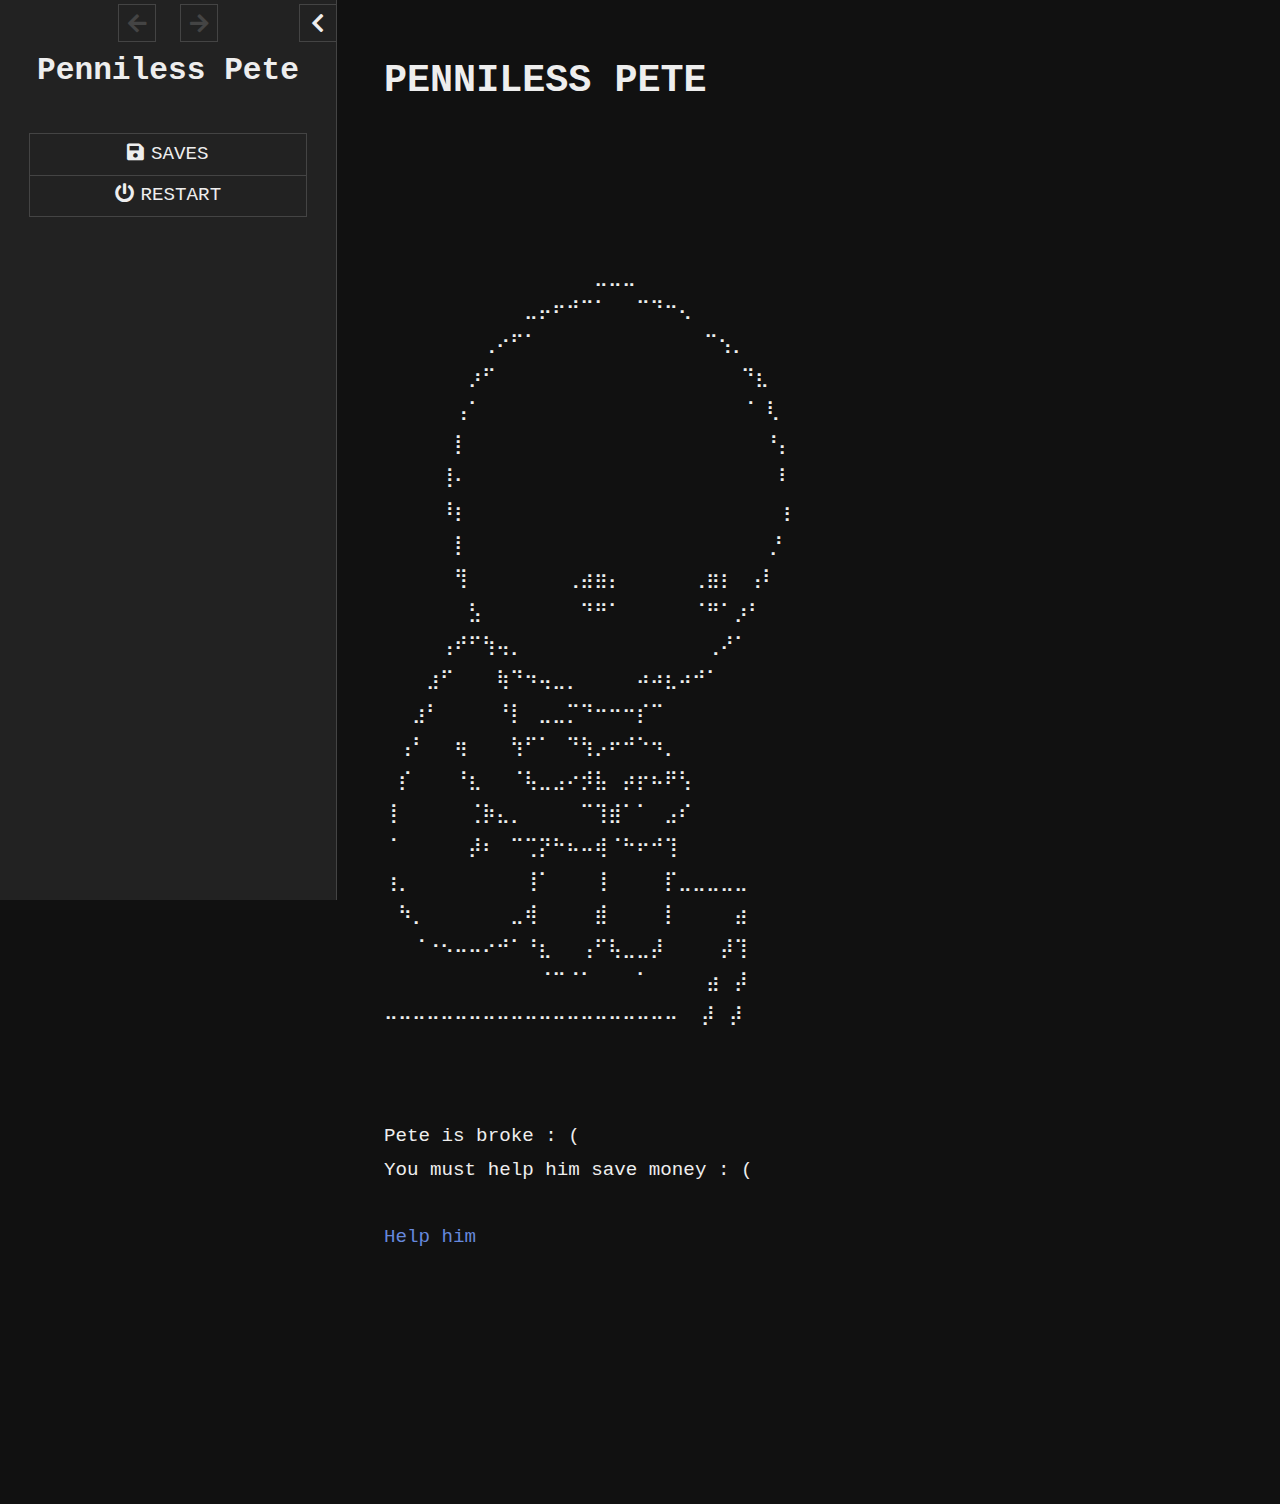
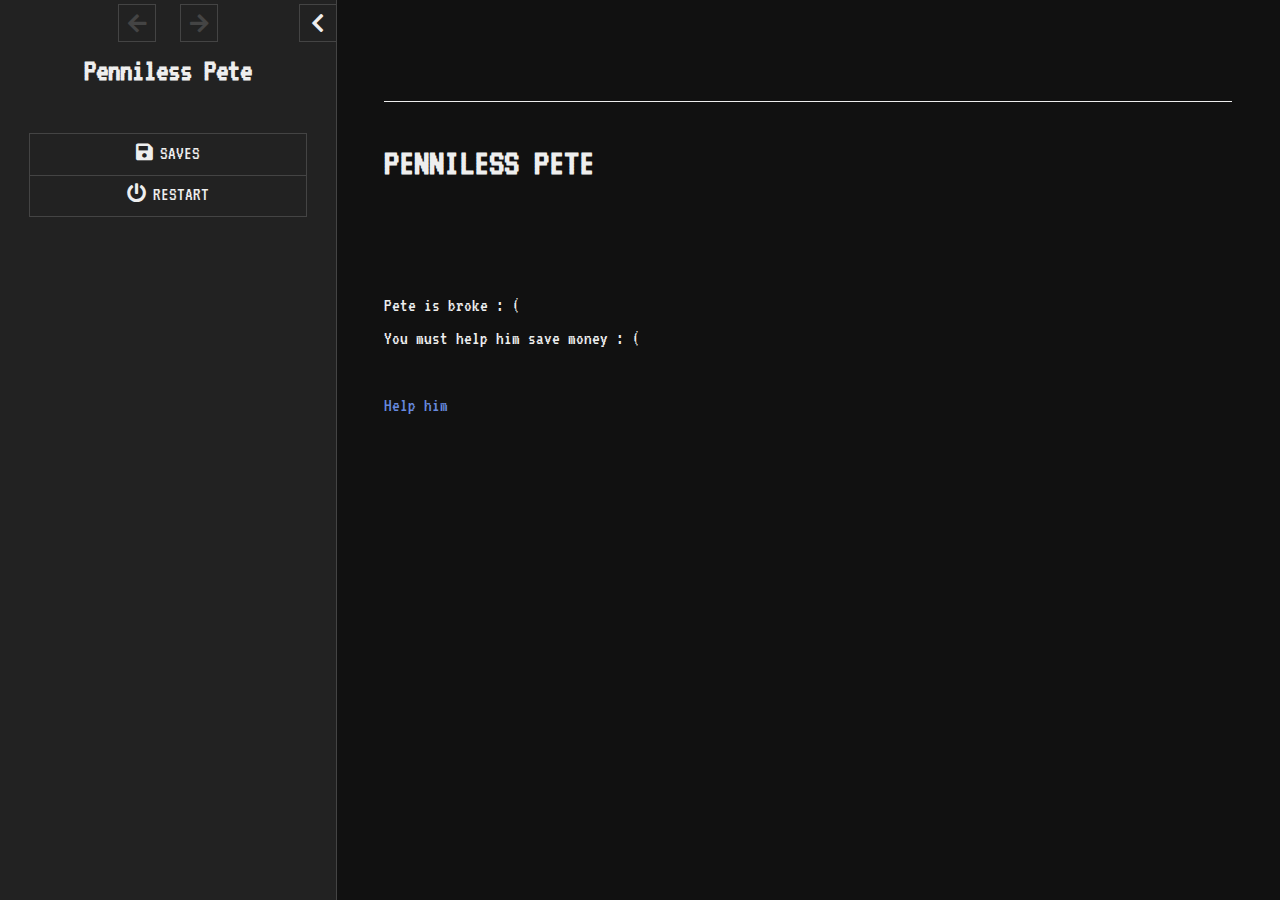
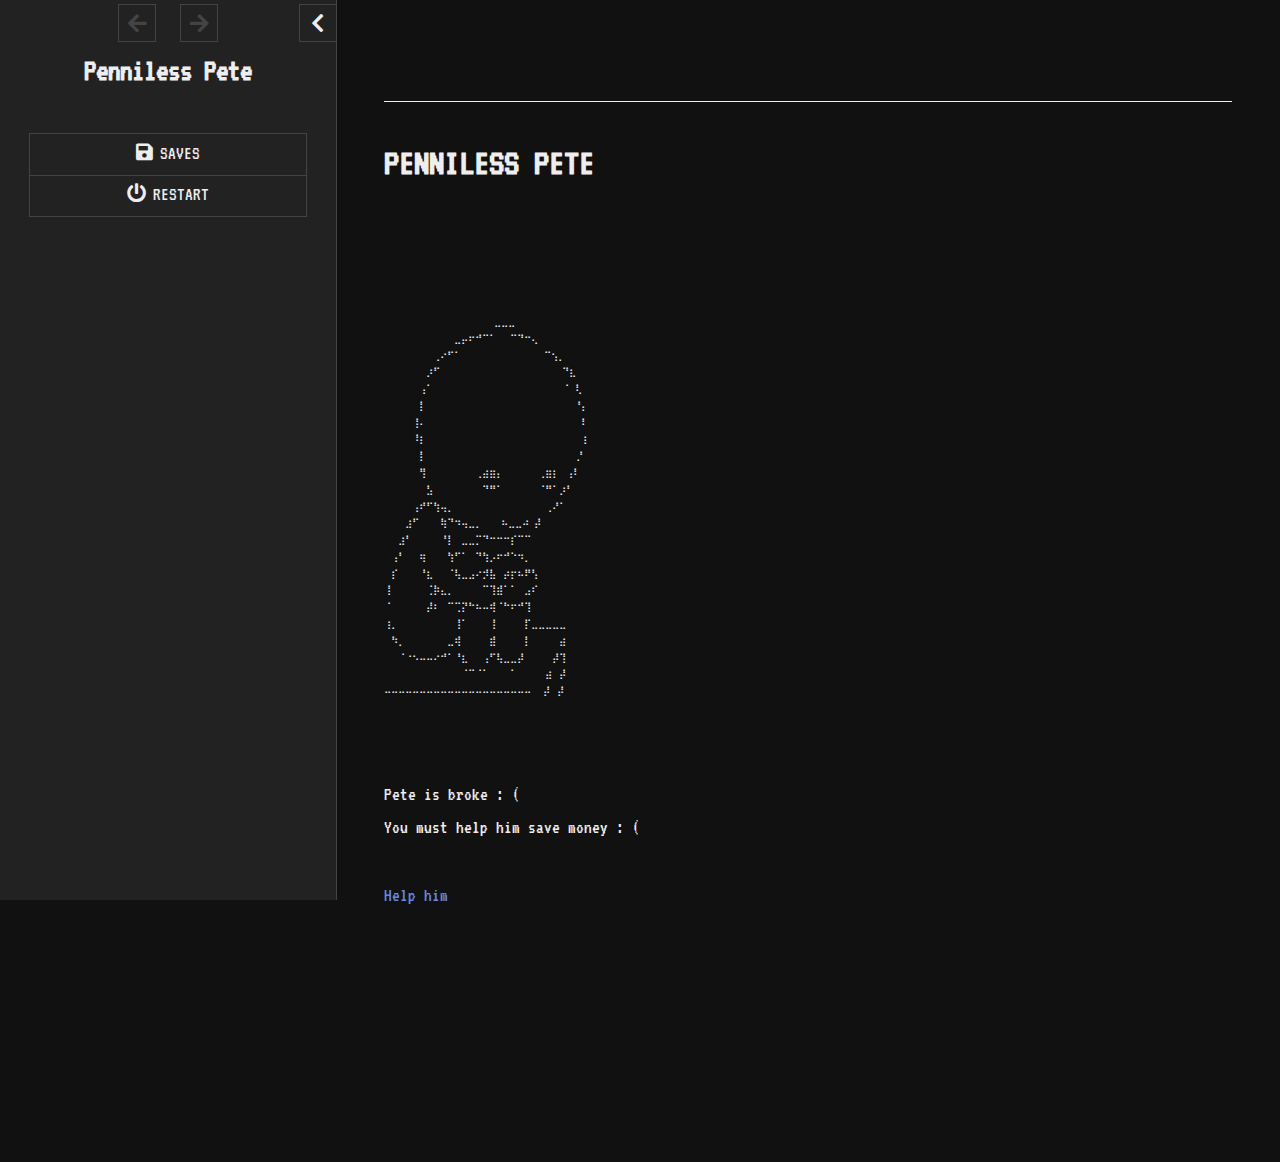
